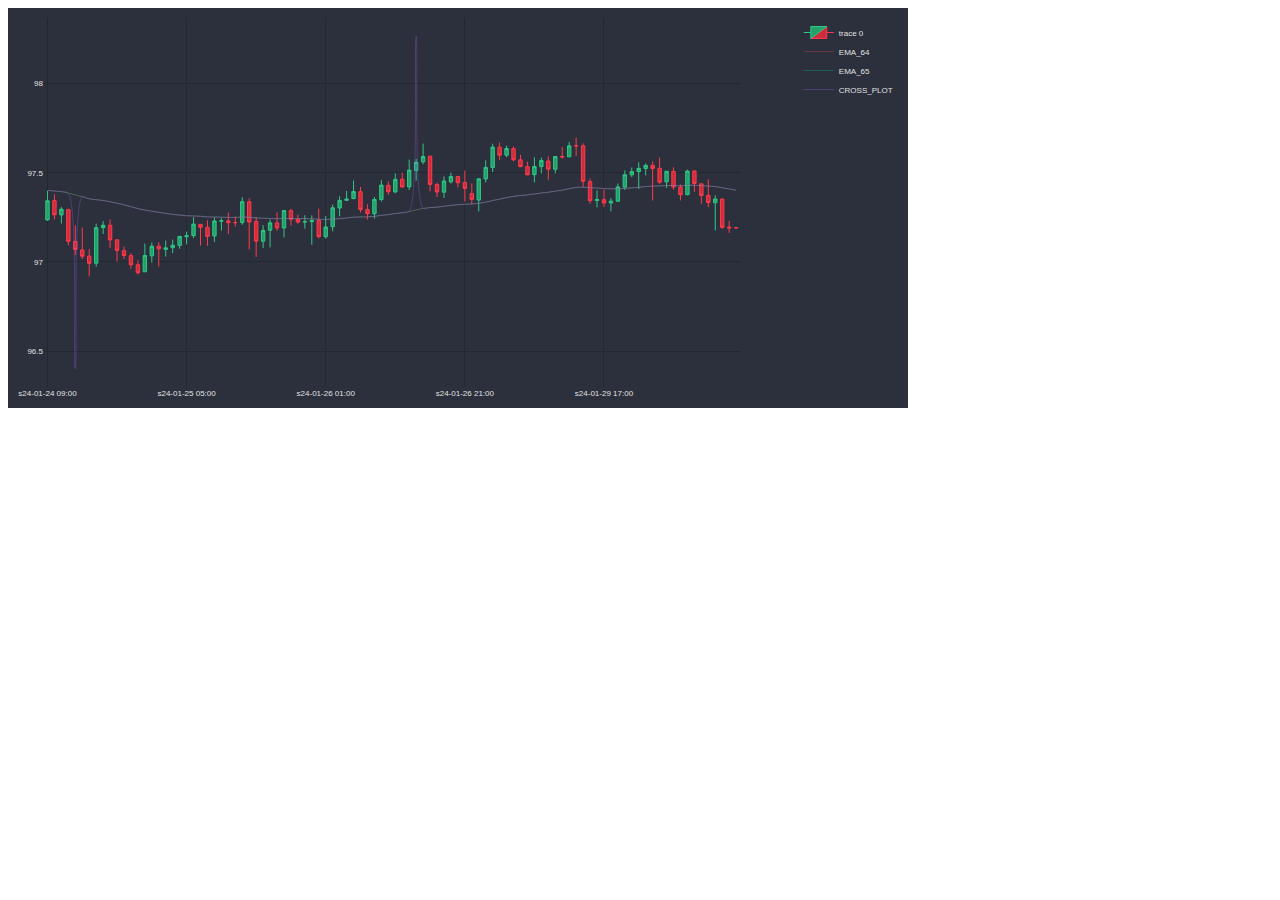
==== pairs/AUDJPY.html @ 25f513fa "Add files via upload" ====
<html>
<head><meta charset="utf-8" /></head>
<body>
    <div>                        <script type="text/javascript">window.PlotlyConfig = {MathJaxConfig: 'local'};</script>
        <script type="text/javascript">/**
* plotly.js v2.27.0
* Copyright 2012-2023, Plotly, Inc.
* All rights reserved.
* Licensed under the MIT license
*/
/*! For license information please see plotly.min.js.LICENSE.txt */
!function(t,e){"object"==typeof exports&&"object"==typeof module?module.exports=e():"function"==typeof define&&define.amd?define([],e):"object"==typeof exports?exports.Plotly=e():t.Plotly=e()}(self,(function(){return function(){var t={98847:function(t,e,r){"use strict";var n=r(71828),i={"X,X div":'direction:ltr;font-family:"Open Sans",verdana,arial,sans-serif;margin:0;padding:0;',"X input,X button":'font-family:"Open Sans",verdana,arial,sans-serif;',"X input:focus,X button:focus":"outline:none;","X a":"text-decoration:none;","X a:hover":"text-decoration:none;","X .crisp":"shape-rendering:crispEdges;","X .user-select-none":"-webkit-user-select:none;-moz-user-select:none;-ms-user-select:none;-o-user-select:none;user-select:none;","X svg":"overflow:hidden;","X svg a":"fill:#447adb;","X svg a:hover":"fill:#3c6dc5;","X .main-svg":"position:absolute;top:0;left:0;pointer-events:none;","X .main-svg .draglayer":"pointer-events:all;","X .cursor-default":"cursor:default;","X .cursor-pointer":"cursor:pointer;","X .cursor-crosshair":"cursor:crosshair;","X .cursor-move":"cursor:move;","X .cursor-col-resize":"cursor:col-resize;","X .cursor-row-resize":"cursor:row-resize;","X .cursor-ns-resize":"cursor:ns-resize;","X .cursor-ew-resize":"cursor:ew-resize;","X .cursor-sw-resize":"cursor:sw-resize;","X .cursor-s-resize":"cursor:s-resize;","X .cursor-se-resize":"cursor:se-resize;","X .cursor-w-resize":"cursor:w-resize;","X .cursor-e-resize":"cursor:e-resize;","X .cursor-nw-resize":"cursor:nw-resize;","X .cursor-n-resize":"cursor:n-resize;","X .cursor-ne-resize":"cursor:ne-resize;","X .cursor-grab":"cursor:-webkit-grab;cursor:grab;","X .modebar":"position:absolute;top:2px;right:2px;","X .ease-bg":"-webkit-transition:background-color .3s ease 0s;-moz-transition:background-color .3s ease 0s;-ms-transition:background-color .3s ease 0s;-o-transition:background-color .3s ease 0s;transition:background-color .3s ease 0s;","X .modebar--hover>:not(.watermark)":"opacity:0;-webkit-transition:opacity .3s ease 0s;-moz-transition:opacity .3s ease 0s;-ms-transition:opacity .3s ease 0s;-o-transition:opacity .3s ease 0s;transition:opacity .3s ease 0s;","X:hover .modebar--hover .modebar-group":"opacity:1;","X .modebar-group":"float:left;display:inline-block;box-sizing:border-box;padding-left:8px;position:relative;vertical-align:middle;white-space:nowrap;","X .modebar-btn":"position:relative;font-size:16px;padding:3px 4px;height:22px;cursor:pointer;line-height:normal;box-sizing:border-box;","X .modebar-btn svg":"position:relative;top:2px;","X .modebar.vertical":"display:flex;flex-direction:column;flex-wrap:wrap;align-content:flex-end;max-height:100%;","X .modebar.vertical svg":"top:-1px;","X .modebar.vertical .modebar-group":"display:block;float:none;padding-left:0px;padding-bottom:8px;","X .modebar.vertical .modebar-group .modebar-btn":"display:block;text-align:center;","X [data-title]:before,X [data-title]:after":"position:absolute;-webkit-transform:translate3d(0, 0, 0);-moz-transform:translate3d(0, 0, 0);-ms-transform:translate3d(0, 0, 0);-o-transform:translate3d(0, 0, 0);transform:translate3d(0, 0, 0);display:none;opacity:0;z-index:1001;pointer-events:none;top:110%;right:50%;","X [data-title]:hover:before,X [data-title]:hover:after":"display:block;opacity:1;","X [data-title]:before":'content:"";position:absolute;background:rgba(0,0,0,0);border:6px solid rgba(0,0,0,0);z-index:1002;margin-top:-12px;border-bottom-color:#69738a;margin-right:-6px;',"X [data-title]:after":"content:attr(data-title);background:#69738a;color:#fff;padding:8px 10px;font-size:12px;line-height:12px;white-space:nowrap;margin-right:-18px;border-radius:2px;","X .vertical [data-title]:before,X .vertical [data-title]:after":"top:0%;right:200%;","X .vertical [data-title]:before":"border:6px solid rgba(0,0,0,0);border-left-color:#69738a;margin-top:8px;margin-right:-30px;",Y:'font-family:"Open Sans",verdana,arial,sans-serif;position:fixed;top:50px;right:20px;z-index:10000;font-size:10pt;max-width:180px;',"Y p":"margin:0;","Y .notifier-note":"min-width:180px;max-width:250px;border:1px solid #fff;z-index:3000;margin:0;background-color:#8c97af;background-color:rgba(140,151,175,.9);color:#fff;padding:10px;overflow-wrap:break-word;word-wrap:break-word;-ms-hyphens:auto;-webkit-hyphens:auto;hyphens:auto;","Y .notifier-close":"color:#fff;opacity:.8;float:right;padding:0 5px;background:none;border:none;font-size:20px;font-weight:bold;line-height:20px;","Y .notifier-close:hover":"color:#444;text-decoration:none;cursor:pointer;"};for(var a in i){var o=a.replace(/^,/," ,").replace(/X/g,".js-plotly-plot .plotly").replace(/Y/g,".plotly-notifier");n.addStyleRule(o,i[a])}},98222:function(t,e,r){"use strict";t.exports=r(82887)},27206:function(t,e,r){"use strict";t.exports=r(60822)},59893:function(t,e,r){"use strict";t.exports=r(23381)},5224:function(t,e,r){"use strict";t.exports=r(83832)},59509:function(t,e,r){"use strict";t.exports=r(72201)},75557:function(t,e,r){"use strict";t.exports=r(91815)},40338:function(t,e,r){"use strict";t.exports=r(21462)},35080:function(t,e,r){"use strict";t.exports=r(51319)},61396:function(t,e,r){"use strict";t.exports=r(57516)},40549:function(t,e,r){"use strict";t.exports=r(98128)},49866:function(t,e,r){"use strict";t.exports=r(99442)},36089:function(t,e,r){"use strict";t.exports=r(93740)},19548:function(t,e,r){"use strict";t.exports=r(8729)},35831:function(t,e,r){"use strict";t.exports=r(93814)},61039:function(t,e,r){"use strict";t.exports=r(14382)},97040:function(t,e,r){"use strict";t.exports=r(51759)},77986:function(t,e,r){"use strict";t.exports=r(10421)},24296:function(t,e,r){"use strict";t.exports=r(43102)},58872:function(t,e,r){"use strict";t.exports=r(92165)},29626:function(t,e,r){"use strict";t.exports=r(3325)},65591:function(t,e,r){"use strict";t.exports=r(36071)},69738:function(t,e,r){"use strict";t.exports=r(43905)},92650:function(t,e,r){"use strict";t.exports=r(35902)},35630:function(t,e,r){"use strict";t.exports=r(69816)},73434:function(t,e,r){"use strict";t.exports=r(94507)},27909:function(t,e,r){"use strict";var n=r(19548);n.register([r(27206),r(5224),r(58872),r(65591),r(69738),r(92650),r(49866),r(25743),r(6197),r(97040),r(85461),r(73434),r(54201),r(81299),r(47645),r(35630),r(77986),r(83043),r(93005),r(96881),r(4534),r(50581),r(40549),r(77900),r(47582),r(35080),r(21641),r(17280),r(5861),r(29626),r(10021),r(65317),r(96268),r(61396),r(35831),r(16122),r(46163),r(40344),r(40338),r(48131),r(36089),r(55334),r(75557),r(19440),r(99488),r(59893),r(97393),r(98222),r(61039),r(24296),r(66398),r(59509)]),t.exports=n},46163:function(t,e,r){"use strict";t.exports=r(15154)},96881:function(t,e,r){"use strict";t.exports=r(64943)},50581:function(t,e,r){"use strict";t.exports=r(21164)},55334:function(t,e,r){"use strict";t.exports=r(54186)},65317:function(t,e,r){"use strict";t.exports=r(94873)},10021:function(t,e,r){"use strict";t.exports=r(67618)},54201:function(t,e,r){"use strict";t.exports=r(58810)},5861:function(t,e,r){"use strict";t.exports=r(20593)},16122:function(t,e,r){"use strict";t.exports=r(29396)},83043:function(t,e,r){"use strict";t.exports=r(13551)},48131:function(t,e,r){"use strict";t.exports=r(46858)},47582:function(t,e,r){"use strict";t.exports=r(17988)},21641:function(t,e,r){"use strict";t.exports=r(68868)},96268:function(t,e,r){"use strict";t.exports=r(20467)},19440:function(t,e,r){"use strict";t.exports=r(91271)},99488:function(t,e,r){"use strict";t.exports=r(21461)},97393:function(t,e,r){"use strict";t.exports=r(85956)},25743:function(t,e,r){"use strict";t.exports=r(52979)},66398:function(t,e,r){"use strict";t.exports=r(32275)},17280:function(t,e,r){"use strict";t.exports=r(6419)},77900:function(t,e,r){"use strict";t.exports=r(61510)},81299:function(t,e,r){"use strict";t.exports=r(87619)},93005:function(t,e,r){"use strict";t.exports=r(93601)},40344:function(t,e,r){"use strict";t.exports=r(96595)},47645:function(t,e,r){"use strict";t.exports=r(70954)},6197:function(t,e,r){"use strict";t.exports=r(47462)},4534:function(t,e,r){"use strict";t.exports=r(17659)},85461:function(t,e,r){"use strict";t.exports=r(19990)},82884:function(t){"use strict";t.exports=[{path:"",backoff:0},{path:"M-2.4,-3V3L0.6,0Z",backoff:.6},{path:"M-3.7,-2.5V2.5L1.3,0Z",backoff:1.3},{path:"M-4.45,-3L-1.65,-0.2V0.2L-4.45,3L1.55,0Z",backoff:1.55},{path:"M-2.2,-2.2L-0.2,-0.2V0.2L-2.2,2.2L-1.4,3L1.6,0L-1.4,-3Z",backoff:1.6},{path:"M-4.4,-2.1L-0.6,-0.2V0.2L-4.4,2.1L-4,3L2,0L-4,-3Z",backoff:2},{path:"M2,0A2,2 0 1,1 0,-2A2,2 0 0,1 2,0Z",backoff:0,noRotate:!0},{path:"M2,2V-2H-2V2Z",backoff:0,noRotate:!0}]},50215:function(t,e,r){"use strict";var n=r(82884),i=r(41940),a=r(85555),o=r(44467).templatedArray;r(24695),t.exports=o("annotation",{visible:{valType:"boolean",dflt:!0,editType:"calc+arraydraw"},text:{valType:"string",editType:"calc+arraydraw"},textangle:{valType:"angle",dflt:0,editType:"calc+arraydraw"},font:i({editType:"calc+arraydraw",colorEditType:"arraydraw"}),width:{valType:"number",min:1,dflt:null,editType:"calc+arraydraw"},height:{valType:"number",min:1,dflt:null,editType:"calc+arraydraw"},opacity:{valType:"number",min:0,max:1,dflt:1,editType:"arraydraw"},align:{valType:"enumerated",values:["left","center","right"],dflt:"center",editType:"arraydraw"},valign:{valType:"enumerated",values:["top","middle","bottom"],dflt:"middle",editType:"arraydraw"},bgcolor:{valType:"color",dflt:"rgba(0,0,0,0)",editType:"arraydraw"},bordercolor:{valType:"color",dflt:"rgba(0,0,0,0)",editType:"arraydraw"},borderpad:{valType:"number",min:0,dflt:1,editType:"calc+arraydraw"},borderwidth:{valType:"number",min:0,dflt:1,editType:"calc+arraydraw"},showarrow:{valType:"boolean",dflt:!0,editType:"calc+arraydraw"},arrowcolor:{valType:"color",editType:"arraydraw"},arrowhead:{valType:"integer",min:0,max:n.length,dflt:1,editType:"arraydraw"},startarrowhead:{valType:"integer",min:0,max:n.length,dflt:1,editType:"arraydraw"},arrowside:{valType:"flaglist",flags:["end","start"],extras:["none"],dflt:"end",editType:"arraydraw"},arrowsize:{valType:"number",min:.3,dflt:1,editType:"calc+arraydraw"},startarrowsize:{valType:"number",min:.3,dflt:1,editType:"calc+arraydraw"},arrowwidth:{valType:"number",min:.1,editType:"calc+arraydraw"},standoff:{valType:"number",min:0,dflt:0,editType:"calc+arraydraw"},startstandoff:{valType:"number",min:0,dflt:0,editType:"calc+arraydraw"},ax:{valType:"any",editType:"calc+arraydraw"},ay:{valType:"any",editType:"calc+arraydraw"},axref:{valType:"enumerated",dflt:"pixel",values:["pixel",a.idRegex.x.toString()],editType:"calc"},ayref:{valType:"enumerated",dflt:"pixel",values:["pixel",a.idRegex.y.toString()],editType:"calc"},xref:{valType:"enumerated",values:["paper",a.idRegex.x.toString()],editType:"calc"},x:{valType:"any",editType:"calc+arraydraw"},xanchor:{valType:"enumerated",values:["auto","left","center","right"],dflt:"auto",editType:"calc+arraydraw"},xshift:{valType:"number",dflt:0,editType:"calc+arraydraw"},yref:{valType:"enumerated",values:["paper",a.idRegex.y.toString()],editType:"calc"},y:{valType:"any",editType:"calc+arraydraw"},yanchor:{valType:"enumerated",values:["auto","top","middle","bottom"],dflt:"auto",editType:"calc+arraydraw"},yshift:{valType:"number",dflt:0,editType:"calc+arraydraw"},clicktoshow:{valType:"enumerated",values:[!1,"onoff","onout"],dflt:!1,editType:"arraydraw"},xclick:{valType:"any",editType:"arraydraw"},yclick:{valType:"any",editType:"arraydraw"},hovertext:{valType:"string",editType:"arraydraw"},hoverlabel:{bgcolor:{valType:"color",editType:"arraydraw"},bordercolor:{valType:"color",editType:"arraydraw"},font:i({editType:"arraydraw"}),editType:"arraydraw"},captureevents:{valType:"boolean",editType:"arraydraw"},editType:"calc",_deprecated:{ref:{valType:"string",editType:"calc"}}})},3749:function(t,e,r){"use strict";var n=r(71828),i=r(89298),a=r(92605).draw;function o(t){var e=t._fullLayout;n.filterVisible(e.annotations).forEach((function(e){var r=i.getFromId(t,e.xref),n=i.getFromId(t,e.yref),a=i.getRefType(e.xref),o=i.getRefType(e.yref);e._extremes={},"range"===a&&s(e,r),"range"===o&&s(e,n)}))}function s(t,e){var r,n=e._id,a=n.charAt(0),o=t[a],s=t["a"+a],l=t[a+"ref"],u=t["a"+a+"ref"],c=t["_"+a+"padplus"],f=t["_"+a+"padminus"],h={x:1,y:-1}[a]*t[a+"shift"],p=3*t.arrowsize*t.arrowwidth||0,d=p+h,v=p-h,g=3*t.startarrowsize*t.arrowwidth||0,y=g+h,m=g-h;if(u===l){var x=i.findExtremes(e,[e.r2c(o)],{ppadplus:d,ppadminus:v}),b=i.findExtremes(e,[e.r2c(s)],{ppadplus:Math.max(c,y),ppadminus:Math.max(f,m)});r={min:[x.min[0],b.min[0]],max:[x.max[0],b.max[0]]}}else y=s?y+s:y,m=s?m-s:m,r=i.findExtremes(e,[e.r2c(o)],{ppadplus:Math.max(c,d,y),ppadminus:Math.max(f,v,m)});t._extremes[n]=r}t.exports=function(t){var e=t._fullLayout;if(n.filterVisible(e.annotations).length&&t._fullData.length)return n.syncOrAsync([a,o],t)}},44317:function(t,e,r){"use strict";var n=r(71828),i=r(73972),a=r(44467).arrayEditor;function o(t,e){var r,n,i,a,o,l,u,c=t._fullLayout.annotations,f=[],h=[],p=[],d=(e||[]).length;for(r=0;r<c.length;r++)if(a=(i=c[r]).clicktoshow){for(n=0;n<d;n++)if(l=(o=e[n]).xaxis,u=o.yaxis,l._id===i.xref&&u._id===i.yref&&l.d2r(o.x)===s(i._xclick,l)&&u.d2r(o.y)===s(i._yclick,u)){(i.visible?"onout"===a?h:p:f).push(r);break}n===d&&i.visible&&"onout"===a&&h.push(r)}return{on:f,off:h,explicitOff:p}}function s(t,e){return"log"===e.type?e.l2r(t):e.d2r(t)}t.exports={hasClickToShow:function(t,e){var r=o(t,e);return r.on.length>0||r.explicitOff.length>0},onClick:function(t,e){var r,s,l=o(t,e),u=l.on,c=l.off.concat(l.explicitOff),f={},h=t._fullLayout.annotations;if(u.length||c.length){for(r=0;r<u.length;r++)(s=a(t.layout,"annotations",h[u[r]])).modifyItem("visible",!0),n.extendFlat(f,s.getUpdateObj());for(r=0;r<c.length;r++)(s=a(t.layout,"annotations",h[c[r]])).modifyItem("visible",!1),n.extendFlat(f,s.getUpdateObj());return i.call("update",t,{},f)}}}},25625:function(t,e,r){"use strict";var n=r(71828),i=r(7901);t.exports=function(t,e,r,a){a("opacity");var o=a("bgcolor"),s=a("bordercolor"),l=i.opacity(s);a("borderpad");var u=a("borderwidth"),c=a("showarrow");if(a("text",c?" ":r._dfltTitle.annotation),a("textangle"),n.coerceFont(a,"font",r.font),a("width"),a("align"),a("height")&&a("valign"),c){var f,h,p=a("arrowside");-1!==p.indexOf("end")&&(f=a("arrowhead"),h=a("arrowsize")),-1!==p.indexOf("start")&&(a("startarrowhead",f),a("startarrowsize",h)),a("arrowcolor",l?e.bordercolor:i.defaultLine),a("arrowwidth",2*(l&&u||1)),a("standoff"),a("startstandoff")}var d=a("hovertext"),v=r.hoverlabel||{};if(d){var g=a("hoverlabel.bgcolor",v.bgcolor||(i.opacity(o)?i.rgb(o):i.defaultLine)),y=a("hoverlabel.bordercolor",v.bordercolor||i.contrast(g));n.coerceFont(a,"hoverlabel.font",{family:v.font.family,size:v.font.size,color:v.font.color||y})}a("captureevents",!!d)}},94128:function(t,e,r){"use strict";var n=r(92770),i=r(58163);t.exports=function(t,e,r,a){e=e||{};var o="log"===r&&"linear"===e.type,s="linear"===r&&"log"===e.type;if(o||s)for(var l,u,c=t._fullLayout.annotations,f=e._id.charAt(0),h=0;h<c.length;h++)l=c[h],u="annotations["+h+"].",l[f+"ref"]===e._id&&p(f),l["a"+f+"ref"]===e._id&&p("a"+f);function p(t){var r=l[t],s=null;s=o?i(r,e.range):Math.pow(10,r),n(s)||(s=null),a(u+t,s)}}},84046:function(t,e,r){"use strict";var n=r(71828),i=r(89298),a=r(85501),o=r(25625),s=r(50215);function l(t,e,r){function a(r,i){return n.coerce(t,e,s,r,i)}var l=a("visible"),u=a("clicktoshow");if(l||u){o(t,e,r,a);for(var c=e.showarrow,f=["x","y"],h=[-10,-30],p={_fullLayout:r},d=0;d<2;d++){var v=f[d],g=i.coerceRef(t,e,p,v,"","paper");if("paper"!==g&&i.getFromId(p,g)._annIndices.push(e._index),i.coercePosition(e,p,a,g,v,.5),c){var y="a"+v,m=i.coerceRef(t,e,p,y,"pixel",["pixel","paper"]);"pixel"!==m&&m!==g&&(m=e[y]="pixel");var x="pixel"===m?h[d]:.4;i.coercePosition(e,p,a,m,y,x)}a(v+"anchor"),a(v+"shift")}if(n.noneOrAll(t,e,["x","y"]),c&&n.noneOrAll(t,e,["ax","ay"]),u){var b=a("xclick"),_=a("yclick");e._xclick=void 0===b?e.x:i.cleanPosition(b,p,e.xref),e._yclick=void 0===_?e.y:i.cleanPosition(_,p,e.yref)}}}t.exports=function(t,e){a(t,e,{name:"annotations",handleItemDefaults:l})}},92605:function(t,e,r){"use strict";var n=r(39898),i=r(73972),a=r(74875),o=r(71828),s=o.strTranslate,l=r(89298),u=r(7901),c=r(91424),f=r(30211),h=r(63893),p=r(6964),d=r(28569),v=r(44467).arrayEditor,g=r(13011);function y(t,e){var r=t._fullLayout.annotations[e]||{},n=l.getFromId(t,r.xref),i=l.getFromId(t,r.yref);n&&n.setScale(),i&&i.setScale(),x(t,r,e,!1,n,i)}function m(t,e,r,n,i){var a=i[r],o=i[r+"ref"],s=-1!==r.indexOf("y"),u="domain"===l.getRefType(o),c=s?n.h:n.w;return t?u?a+(s?-e:e)/t._length:t.p2r(t.r2p(a)+e):a+(s?-e:e)/c}function x(t,e,r,a,y,x){var b,_,w=t._fullLayout,T=t._fullLayout._size,k=t._context.edits;a?(b="annotation-"+a,_=a+".annotations"):(b="annotation",_="annotations");var A=v(t.layout,_,e),M=A.modifyBase,S=A.modifyItem,E=A.getUpdateObj;w._infolayer.selectAll("."+b+'[data-index="'+r+'"]').remove();var L="clip"+w._uid+"_ann"+r;if(e._input&&!1!==e.visible){var C={x:{},y:{}},P=+e.textangle||0,O=w._infolayer.append("g").classed(b,!0).attr("data-index",String(r)).style("opacity",e.opacity),I=O.append("g").classed("annotation-text-g",!0),D=k[e.showarrow?"annotationTail":"annotationPosition"],z=e.captureevents||k.annotationText||D,R=I.append("g").style("pointer-events",z?"all":null).call(p,"pointer").on("click",(function(){t._dragging=!1,t.emit("plotly_clickannotation",Z(n.event))}));e.hovertext&&R.on("mouseover",(function(){var r=e.hoverlabel,n=r.font,i=this.getBoundingClientRect(),a=t.getBoundingClientRect();f.loneHover({x0:i.left-a.left,x1:i.right-a.left,y:(i.top+i.bottom)/2-a.top,text:e.hovertext,color:r.bgcolor,borderColor:r.bordercolor,fontFamily:n.family,fontSize:n.size,fontColor:n.color},{container:w._hoverlayer.node(),outerContainer:w._paper.node(),gd:t})})).on("mouseout",(function(){f.loneUnhover(w._hoverlayer.node())}));var F=e.borderwidth,B=e.borderpad,N=F+B,j=R.append("rect").attr("class","bg").style("stroke-width",F+"px").call(u.stroke,e.bordercolor).call(u.fill,e.bgcolor),U=e.width||e.height,V=w._topclips.selectAll("#"+L).data(U?[0]:[]);V.enter().append("clipPath").classed("annclip",!0).attr("id",L).append("rect"),V.exit().remove();var H=e.font,q=w._meta?o.templateString(e.text,w._meta):e.text,G=R.append("text").classed("annotation-text",!0).text(q);k.annotationText?G.call(h.makeEditable,{delegate:R,gd:t}).call(Y).on("edit",(function(r){e.text=r,this.call(Y),S("text",r),y&&y.autorange&&M(y._name+".autorange",!0),x&&x.autorange&&M(x._name+".autorange",!0),i.call("_guiRelayout",t,E())})):G.call(Y)}else n.selectAll("#"+L).remove();function Z(t){var n={index:r,annotation:e._input,fullAnnotation:e,event:t};return a&&(n.subplotId=a),n}function Y(r){return r.call(c.font,H).attr({"text-anchor":{left:"start",right:"end"}[e.align]||"middle"}),h.convertToTspans(r,t,W),r}function W(){var r=G.selectAll("a");1===r.size()&&r.text()===G.text()&&R.insert("a",":first-child").attr({"xlink:xlink:href":r.attr("xlink:href"),"xlink:xlink:show":r.attr("xlink:show")}).style({cursor:"pointer"}).node().appendChild(j.node());var n=R.select(".annotation-text-math-group"),f=!n.empty(),v=c.bBox((f?n:G).node()),b=v.width,_=v.height,A=e.width||b,z=e.height||_,B=Math.round(A+2*N),H=Math.round(z+2*N);function q(t,e){return"auto"===e&&(e=t<1/3?"left":t>2/3?"right":"center"),{center:0,middle:0,left:.5,bottom:-.5,right:-.5,top:.5}[e]}for(var Y=!1,W=["x","y"],X=0;X<W.length;X++){var J,K,$,Q,tt,et=W[X],rt=e[et+"ref"]||et,nt=e["a"+et+"ref"],it={x:y,y:x}[et],at=(P+("x"===et?0:-90))*Math.PI/180,ot=B*Math.cos(at),st=H*Math.sin(at),lt=Math.abs(ot)+Math.abs(st),ut=e[et+"anchor"],ct=e[et+"shift"]*("x"===et?1:-1),ft=C[et],ht=l.getRefType(rt);if(it&&"domain"!==ht){var pt=it.r2fraction(e[et]);(pt<0||pt>1)&&(nt===rt?((pt=it.r2fraction(e["a"+et]))<0||pt>1)&&(Y=!0):Y=!0),J=it._offset+it.r2p(e[et]),Q=.5}else{var dt="domain"===ht;"x"===et?($=e[et],J=dt?it._offset+it._length*$:J=T.l+T.w*$):($=1-e[et],J=dt?it._offset+it._length*$:J=T.t+T.h*$),Q=e.showarrow?.5:$}if(e.showarrow){ft.head=J;var vt=e["a"+et];if(tt=ot*q(.5,e.xanchor)-st*q(.5,e.yanchor),nt===rt){var gt=l.getRefType(nt);"domain"===gt?("y"===et&&(vt=1-vt),ft.tail=it._offset+it._length*vt):"paper"===gt?"y"===et?(vt=1-vt,ft.tail=T.t+T.h*vt):ft.tail=T.l+T.w*vt:ft.tail=it._offset+it.r2p(vt),K=tt}else ft.tail=J+vt,K=tt+vt;ft.text=ft.tail+tt;var yt=w["x"===et?"width":"height"];if("paper"===rt&&(ft.head=o.constrain(ft.head,1,yt-1)),"pixel"===nt){var mt=-Math.max(ft.tail-3,ft.text),xt=Math.min(ft.tail+3,ft.text)-yt;mt>0?(ft.tail+=mt,ft.text+=mt):xt>0&&(ft.tail-=xt,ft.text-=xt)}ft.tail+=ct,ft.head+=ct}else K=tt=lt*q(Q,ut),ft.text=J+tt;ft.text+=ct,tt+=ct,K+=ct,e["_"+et+"padplus"]=lt/2+K,e["_"+et+"padminus"]=lt/2-K,e["_"+et+"size"]=lt,e["_"+et+"shift"]=tt}if(Y)R.remove();else{var bt=0,_t=0;if("left"!==e.align&&(bt=(A-b)*("center"===e.align?.5:1)),"top"!==e.valign&&(_t=(z-_)*("middle"===e.valign?.5:1)),f)n.select("svg").attr({x:N+bt-1,y:N+_t}).call(c.setClipUrl,U?L:null,t);else{var wt=N+_t-v.top,Tt=N+bt-v.left;G.call(h.positionText,Tt,wt).call(c.setClipUrl,U?L:null,t)}V.select("rect").call(c.setRect,N,N,A,z),j.call(c.setRect,F/2,F/2,B-F,H-F),R.call(c.setTranslate,Math.round(C.x.text-B/2),Math.round(C.y.text-H/2)),I.attr({transform:"rotate("+P+","+C.x.text+","+C.y.text+")"});var kt,At=function(r,n){O.selectAll(".annotation-arrow-g").remove();var l=C.x.head,f=C.y.head,h=C.x.tail+r,p=C.y.tail+n,v=C.x.text+r,b=C.y.text+n,_=o.rotationXYMatrix(P,v,b),w=o.apply2DTransform(_),A=o.apply2DTransform2(_),L=+j.attr("width"),D=+j.attr("height"),z=v-.5*L,F=z+L,B=b-.5*D,N=B+D,U=[[z,B,z,N],[z,N,F,N],[F,N,F,B],[F,B,z,B]].map(A);if(!U.reduce((function(t,e){return t^!!o.segmentsIntersect(l,f,l+1e6,f+1e6,e[0],e[1],e[2],e[3])}),!1)){U.forEach((function(t){var e=o.segmentsIntersect(h,p,l,f,t[0],t[1],t[2],t[3]);e&&(h=e.x,p=e.y)}));var V=e.arrowwidth,H=e.arrowcolor,q=e.arrowside,G=O.append("g").style({opacity:u.opacity(H)}).classed("annotation-arrow-g",!0),Z=G.append("path").attr("d","M"+h+","+p+"L"+l+","+f).style("stroke-width",V+"px").call(u.stroke,u.rgb(H));if(g(Z,q,e),k.annotationPosition&&Z.node().parentNode&&!a){var Y=l,W=f;if(e.standoff){var X=Math.sqrt(Math.pow(l-h,2)+Math.pow(f-p,2));Y+=e.standoff*(h-l)/X,W+=e.standoff*(p-f)/X}var J,K,$=G.append("path").classed("annotation-arrow",!0).classed("anndrag",!0).classed("cursor-move",!0).attr({d:"M3,3H-3V-3H3ZM0,0L"+(h-Y)+","+(p-W),transform:s(Y,W)}).style("stroke-width",V+6+"px").call(u.stroke,"rgba(0,0,0,0)").call(u.fill,"rgba(0,0,0,0)");d.init({element:$.node(),gd:t,prepFn:function(){var t=c.getTranslate(R);J=t.x,K=t.y,y&&y.autorange&&M(y._name+".autorange",!0),x&&x.autorange&&M(x._name+".autorange",!0)},moveFn:function(t,r){var n=w(J,K),i=n[0]+t,a=n[1]+r;R.call(c.setTranslate,i,a),S("x",m(y,t,"x",T,e)),S("y",m(x,r,"y",T,e)),e.axref===e.xref&&S("ax",m(y,t,"ax",T,e)),e.ayref===e.yref&&S("ay",m(x,r,"ay",T,e)),G.attr("transform",s(t,r)),I.attr({transform:"rotate("+P+","+i+","+a+")"})},doneFn:function(){i.call("_guiRelayout",t,E());var e=document.querySelector(".js-notes-box-panel");e&&e.redraw(e.selectedObj)}})}}};e.showarrow&&At(0,0),D&&d.init({element:R.node(),gd:t,prepFn:function(){kt=I.attr("transform")},moveFn:function(t,r){var n="pointer";if(e.showarrow)e.axref===e.xref?S("ax",m(y,t,"ax",T,e)):S("ax",e.ax+t),e.ayref===e.yref?S("ay",m(x,r,"ay",T.w,e)):S("ay",e.ay+r),At(t,r);else{if(a)return;var i,o;if(y)i=m(y,t,"x",T,e);else{var l=e._xsize/T.w,u=e.x+(e._xshift-e.xshift)/T.w-l/2;i=d.align(u+t/T.w,l,0,1,e.xanchor)}if(x)o=m(x,r,"y",T,e);else{var c=e._ysize/T.h,f=e.y-(e._yshift+e.yshift)/T.h-c/2;o=d.align(f-r/T.h,c,0,1,e.yanchor)}S("x",i),S("y",o),y&&x||(n=d.getCursor(y?.5:i,x?.5:o,e.xanchor,e.yanchor))}I.attr({transform:s(t,r)+kt}),p(R,n)},clickFn:function(r,n){e.captureevents&&t.emit("plotly_clickannotation",Z(n))},doneFn:function(){p(R),i.call("_guiRelayout",t,E());var e=document.querySelector(".js-notes-box-panel");e&&e.redraw(e.selectedObj)}})}}}t.exports={draw:function(t){var e=t._fullLayout;e._infolayer.selectAll(".annotation").remove();for(var r=0;r<e.annotations.length;r++)e.annotations[r].visible&&y(t,r);return a.previousPromises(t)},drawOne:y,drawRaw:x}},13011:function(t,e,r){"use strict";var n=r(39898),i=r(7901),a=r(82884),o=r(71828),s=o.strScale,l=o.strRotate,u=o.strTranslate;t.exports=function(t,e,r){var o,c,f,h,p=t.node(),d=a[r.arrowhead||0],v=a[r.startarrowhead||0],g=(r.arrowwidth||1)*(r.arrowsize||1),y=(r.arrowwidth||1)*(r.startarrowsize||1),m=e.indexOf("start")>=0,x=e.indexOf("end")>=0,b=d.backoff*g+r.standoff,_=v.backoff*y+r.startstandoff;if("line"===p.nodeName){o={x:+t.attr("x1"),y:+t.attr("y1")},c={x:+t.attr("x2"),y:+t.attr("y2")};var w=o.x-c.x,T=o.y-c.y;if(h=(f=Math.atan2(T,w))+Math.PI,b&&_&&b+_>Math.sqrt(w*w+T*T))return void D();if(b){if(b*b>w*w+T*T)return void D();var k=b*Math.cos(f),A=b*Math.sin(f);c.x+=k,c.y+=A,t.attr({x2:c.x,y2:c.y})}if(_){if(_*_>w*w+T*T)return void D();var M=_*Math.cos(f),S=_*Math.sin(f);o.x-=M,o.y-=S,t.attr({x1:o.x,y1:o.y})}}else if("path"===p.nodeName){var E=p.getTotalLength(),L="";if(E<b+_)return void D();var C=p.getPointAtLength(0),P=p.getPointAtLength(.1);f=Math.atan2(C.y-P.y,C.x-P.x),o=p.getPointAtLength(Math.min(_,E)),L="0px,"+_+"px,";var O=p.getPointAtLength(E),I=p.getPointAtLength(E-.1);h=Math.atan2(O.y-I.y,O.x-I.x),c=p.getPointAtLength(Math.max(0,E-b)),L+=E-(L?_+b:b)+"px,"+E+"px",t.style("stroke-dasharray",L)}function D(){t.style("stroke-dasharray","0px,100px")}function z(e,a,o,c){e.path&&(e.noRotate&&(o=0),n.select(p.parentNode).append("path").attr({class:t.attr("class"),d:e.path,transform:u(a.x,a.y)+l(180*o/Math.PI)+s(c)}).style({fill:i.rgb(r.arrowcolor),"stroke-width":0}))}m&&z(v,o,f,y),x&&z(d,c,h,g)}},32745:function(t,e,r){"use strict";var n=r(92605),i=r(44317);t.exports={moduleType:"component",name:"annotations",layoutAttributes:r(50215),supplyLayoutDefaults:r(84046),includeBasePlot:r(76325)("annotations"),calcAutorange:r(3749),draw:n.draw,drawOne:n.drawOne,drawRaw:n.drawRaw,hasClickToShow:i.hasClickToShow,onClick:i.onClick,convertCoords:r(94128)}},26997:function(t,e,r){"use strict";var n=r(50215),i=r(30962).overrideAll,a=r(44467).templatedArray;t.exports=i(a("annotation",{visible:n.visible,x:{valType:"any"},y:{valType:"any"},z:{valType:"any"},ax:{valType:"number"},ay:{valType:"number"},xanchor:n.xanchor,xshift:n.xshift,yanchor:n.yanchor,yshift:n.yshift,text:n.text,textangle:n.textangle,font:n.font,width:n.width,height:n.height,opacity:n.opacity,align:n.align,valign:n.valign,bgcolor:n.bgcolor,bordercolor:n.bordercolor,borderpad:n.borderpad,borderwidth:n.borderwidth,showarrow:n.showarrow,arrowcolor:n.arrowcolor,arrowhead:n.arrowhead,startarrowhead:n.startarrowhead,arrowside:n.arrowside,arrowsize:n.arrowsize,startarrowsize:n.startarrowsize,arrowwidth:n.arrowwidth,standoff:n.standoff,startstandoff:n.startstandoff,hovertext:n.hovertext,hoverlabel:n.hoverlabel,captureevents:n.captureevents}),"calc","from-root")},5485:function(t,e,r){"use strict";var n=r(71828),i=r(89298);function a(t,e){var r=e.fullSceneLayout.domain,a=e.fullLayout._size,o={pdata:null,type:"linear",autorange:!1,range:[-1/0,1/0]};t._xa={},n.extendFlat(t._xa,o),i.setConvert(t._xa),t._xa._offset=a.l+r.x[0]*a.w,t._xa.l2p=function(){return.5*(1+t._pdata[0]/t._pdata[3])*a.w*(r.x[1]-r.x[0])},t._ya={},n.extendFlat(t._ya,o),i.setConvert(t._ya),t._ya._offset=a.t+(1-r.y[1])*a.h,t._ya.l2p=function(){return.5*(1-t._pdata[1]/t._pdata[3])*a.h*(r.y[1]-r.y[0])}}t.exports=function(t){for(var e=t.fullSceneLayout.annotations,r=0;r<e.length;r++)a(e[r],t);t.fullLayout._infolayer.selectAll(".annotation-"+t.id).remove()}},20226:function(t,e,r){"use strict";var n=r(71828),i=r(89298),a=r(85501),o=r(25625),s=r(26997);function l(t,e,r,a){function l(r,i){return n.coerce(t,e,s,r,i)}function u(t){var n=t+"axis",a={_fullLayout:{}};return a._fullLayout[n]=r[n],i.coercePosition(e,a,l,t,t,.5)}l("visible")&&(o(t,e,a.fullLayout,l),u("x"),u("y"),u("z"),n.noneOrAll(t,e,["x","y","z"]),e.xref="x",e.yref="y",e.zref="z",l("xanchor"),l("yanchor"),l("xshift"),l("yshift"),e.showarrow&&(e.axref="pixel",e.ayref="pixel",l("ax",-10),l("ay",-30),n.noneOrAll(t,e,["ax","ay"])))}t.exports=function(t,e,r){a(t,e,{name:"annotations",handleItemDefaults:l,fullLayout:r.fullLayout})}},82188:function(t,e,r){"use strict";var n=r(92605).drawRaw,i=r(63538),a=["x","y","z"];t.exports=function(t){for(var e=t.fullSceneLayout,r=t.dataScale,o=e.annotations,s=0;s<o.length;s++){for(var l=o[s],u=!1,c=0;c<3;c++){var f=a[c],h=l[f],p=e[f+"axis"].r2fraction(h);if(p<0||p>1){u=!0;break}}u?t.fullLayout._infolayer.select(".annotation-"+t.id+'[data-index="'+s+'"]').remove():(l._pdata=i(t.glplot.cameraParams,[e.xaxis.r2l(l.x)*r[0],e.yaxis.r2l(l.y)*r[1],e.zaxis.r2l(l.z)*r[2]]),n(t.graphDiv,l,s,t.id,l._xa,l._ya))}}},2468:function(t,e,r){"use strict";var n=r(73972),i=r(71828);t.exports={moduleType:"component",name:"annotations3d",schema:{subplots:{scene:{annotations:r(26997)}}},layoutAttributes:r(26997),handleDefaults:r(20226),includeBasePlot:function(t,e){var r=n.subplotsRegistry.gl3d;if(r)for(var a=r.attrRegex,o=Object.keys(t),s=0;s<o.length;s++){var l=o[s];a.test(l)&&(t[l].annotations||[]).length&&(i.pushUnique(e._basePlotModules,r),i.pushUnique(e._subplots.gl3d,l))}},convert:r(5485),draw:r(82188)}},7561:function(t,e,r){"use strict";t.exports=r(63489),r(94338),r(3961),r(38751),r(86825),r(37715),r(99384),r(43805),r(88874),r(83290),r(29108),r(55422),r(94320),r(31320),r(51367),r(21457)},72201:function(t,e,r){"use strict";var n=r(7561),i=r(71828),a=r(50606),o=a.EPOCHJD,s=a.ONEDAY,l={valType:"enumerated",values:i.sortObjectKeys(n.calendars),editType:"calc",dflt:"gregorian"},u=function(t,e,r,n){var a={};return a[r]=l,i.coerce(t,e,a,r,n)},c="##",f={d:{0:"dd","-":"d"},e:{0:"d","-":"d"},a:{0:"D","-":"D"},A:{0:"DD","-":"DD"},j:{0:"oo","-":"o"},W:{0:"ww","-":"w"},m:{0:"mm","-":"m"},b:{0:"M","-":"M"},B:{0:"MM","-":"MM"},y:{0:"yy","-":"yy"},Y:{0:"yyyy","-":"yyyy"},U:c,w:c,c:{0:"D M d %X yyyy","-":"D M d %X yyyy"},x:{0:"mm/dd/yyyy","-":"mm/dd/yyyy"}},h={};function p(t){var e=h[t];return e||(h[t]=n.instance(t))}function d(t){return i.extendFlat({},l,{description:t})}function v(t){return"Sets the calendar system to use with `"+t+"` date data."}var g={xcalendar:d(v("x"))},y=i.extendFlat({},g,{ycalendar:d(v("y"))}),m=i.extendFlat({},y,{zcalendar:d(v("z"))}),x=d(["Sets the calendar system to use for `range` and `tick0`","if this is a date axis. This does not set the calendar for","interpreting data on this axis, that's specified in the trace","or via the global `layout.calendar`"].join(" "));t.exports={moduleType:"component",name:"calendars",schema:{traces:{scatter:y,bar:y,box:y,heatmap:y,contour:y,histogram:y,histogram2d:y,histogram2dcontour:y,scatter3d:m,surface:m,mesh3d:m,scattergl:y,ohlc:g,candlestick:g},layout:{calendar:d(["Sets the default calendar system to use for interpreting and","displaying dates throughout the plot."].join(" "))},subplots:{xaxis:{calendar:x},yaxis:{calendar:x},scene:{xaxis:{calendar:x},yaxis:{calendar:x},zaxis:{calendar:x}},polar:{radialaxis:{calendar:x}}},transforms:{filter:{valuecalendar:d(["WARNING: All transforms are deprecated and may be removed from the API in next major version.","Sets the calendar system to use for `value`, if it is a date."].join(" ")),targetcalendar:d(["WARNING: All transforms are deprecated and may be removed from the API in next major version.","Sets the calendar system to use for `target`, if it is an","array of dates. If `target` is a string (eg *x*) we use the","corresponding trace attribute (eg `xcalendar`) if it exists,","even if `targetcalendar` is provided."].join(" "))}}},layoutAttributes:l,handleDefaults:u,handleTraceDefaults:function(t,e,r,n){for(var i=0;i<r.length;i++)u(t,e,r[i]+"calendar",n.calendar)},CANONICAL_SUNDAY:{chinese:"2000-01-02",coptic:"2000-01-03",discworld:"2000-01-03",ethiopian:"2000-01-05",hebrew:"5000-01-01",islamic:"1000-01-02",julian:"2000-01-03",mayan:"5000-01-01",nanakshahi:"1000-01-05",nepali:"2000-01-05",persian:"1000-01-01",jalali:"1000-01-01",taiwan:"1000-01-04",thai:"2000-01-04",ummalqura:"1400-01-06"},CANONICAL_TICK:{chinese:"2000-01-01",coptic:"2000-01-01",discworld:"2000-01-01",ethiopian:"2000-01-01",hebrew:"5000-01-01",islamic:"1000-01-01",julian:"2000-01-01",mayan:"5000-01-01",nanakshahi:"1000-01-01",nepali:"2000-01-01",persian:"1000-01-01",jalali:"1000-01-01",taiwan:"1000-01-01",thai:"2000-01-01",ummalqura:"1400-01-01"},DFLTRANGE:{chinese:["2000-01-01","2001-01-01"],coptic:["1700-01-01","1701-01-01"],discworld:["1800-01-01","1801-01-01"],ethiopian:["2000-01-01","2001-01-01"],hebrew:["5700-01-01","5701-01-01"],islamic:["1400-01-01","1401-01-01"],julian:["2000-01-01","2001-01-01"],mayan:["5200-01-01","5201-01-01"],nanakshahi:["0500-01-01","0501-01-01"],nepali:["2000-01-01","2001-01-01"],persian:["1400-01-01","1401-01-01"],jalali:["1400-01-01","1401-01-01"],taiwan:["0100-01-01","0101-01-01"],thai:["2500-01-01","2501-01-01"],ummalqura:["1400-01-01","1401-01-01"]},getCal:p,worldCalFmt:function(t,e,r){for(var n,i,a,l,u,h=Math.floor((e+.05)/s)+o,d=p(r).fromJD(h),v=0;-1!==(v=t.indexOf("%",v));)"0"===(n=t.charAt(v+1))||"-"===n||"_"===n?(a=3,i=t.charAt(v+2),"_"===n&&(n="-")):(i=n,n="0",a=2),(l=f[i])?(u=l===c?c:d.formatDate(l[n]),t=t.substr(0,v)+u+t.substr(v+a),v+=u.length):v+=a;return t}}},22399:function(t,e){"use strict";e.defaults=["#1f77b4","#ff7f0e","#2ca02c","#d62728","#9467bd","#8c564b","#e377c2","#7f7f7f","#bcbd22","#17becf"],e.defaultLine="#444",e.lightLine="#eee",e.background="#fff",e.borderLine="#BEC8D9",e.lightFraction=1e3/11},7901:function(t,e,r){"use strict";var n=r(84267),i=r(92770),a=r(73627).isTypedArray,o=t.exports={},s=r(22399);o.defaults=s.defaults;var l=o.defaultLine=s.defaultLine;o.lightLine=s.lightLine;var u=o.background=s.background;function c(t){if(i(t)||"string"!=typeof t)return t;var e=t.trim();if("rgb"!==e.substr(0,3))return t;var r=e.match(/^rgba?\s*\(([^()]*)\)$/);if(!r)return t;var n=r[1].trim().split(/\s*[\s,]\s*/),a="a"===e.charAt(3)&&4===n.length;if(!a&&3!==n.length)return t;for(var o=0;o<n.length;o++){if(!n[o].length)return t;if(n[o]=Number(n[o]),!(n[o]>=0))return t;if(3===o)n[o]>1&&(n[o]=1);else if(n[o]>=1)return t}var s=Math.round(255*n[0])+", "+Math.round(255*n[1])+", "+Math.round(255*n[2]);return a?"rgba("+s+", "+n[3]+")":"rgb("+s+")"}o.tinyRGB=function(t){var e=t.toRgb();return"rgb("+Math.round(e.r)+", "+Math.round(e.g)+", "+Math.round(e.b)+")"},o.rgb=function(t){return o.tinyRGB(n(t))},o.opacity=function(t){return t?n(t).getAlpha():0},o.addOpacity=function(t,e){var r=n(t).toRgb();return"rgba("+Math.round(r.r)+", "+Math.round(r.g)+", "+Math.round(r.b)+", "+e+")"},o.combine=function(t,e){var r=n(t).toRgb();if(1===r.a)return n(t).toRgbString();var i=n(e||u).toRgb(),a=1===i.a?i:{r:255*(1-i.a)+i.r*i.a,g:255*(1-i.a)+i.g*i.a,b:255*(1-i.a)+i.b*i.a},o={r:a.r*(1-r.a)+r.r*r.a,g:a.g*(1-r.a)+r.g*r.a,b:a.b*(1-r.a)+r.b*r.a};return n(o).toRgbString()},o.contrast=function(t,e,r){var i=n(t);return 1!==i.getAlpha()&&(i=n(o.combine(t,u))),(i.isDark()?e?i.lighten(e):u:r?i.darken(r):l).toString()},o.stroke=function(t,e){var r=n(e);t.style({stroke:o.tinyRGB(r),"stroke-opacity":r.getAlpha()})},o.fill=function(t,e){var r=n(e);t.style({fill:o.tinyRGB(r),"fill-opacity":r.getAlpha()})},o.clean=function(t){if(t&&"object"==typeof t){var e,r,n,i,s=Object.keys(t);for(e=0;e<s.length;e++)if(i=t[n=s[e]],"color"===n.substr(n.length-5))if(Array.isArray(i))for(r=0;r<i.length;r++)i[r]=c(i[r]);else t[n]=c(i);else if("colorscale"===n.substr(n.length-10)&&Array.isArray(i))for(r=0;r<i.length;r++)Array.isArray(i[r])&&(i[r][1]=c(i[r][1]));else if(Array.isArray(i)){var l=i[0];if(!Array.isArray(l)&&l&&"object"==typeof l)for(r=0;r<i.length;r++)o.clean(i[r])}else i&&"object"==typeof i&&!a(i)&&o.clean(i)}}},63583:function(t,e,r){"use strict";var n=r(13838),i=r(41940),a=r(1426).extendFlat,o=r(30962).overrideAll;t.exports=o({orientation:{valType:"enumerated",values:["h","v"],dflt:"v"},thicknessmode:{valType:"enumerated",values:["fraction","pixels"],dflt:"pixels"},thickness:{valType:"number",min:0,dflt:30},lenmode:{valType:"enumerated",values:["fraction","pixels"],dflt:"fraction"},len:{valType:"number",min:0,dflt:1},x:{valType:"number"},xref:{valType:"enumerated",dflt:"paper",values:["container","paper"],editType:"layoutstyle"},xanchor:{valType:"enumerated",values:["left","center","right"]},xpad:{valType:"number",min:0,dflt:10},y:{valType:"number"},yref:{valType:"enumerated",dflt:"paper",values:["container","paper"],editType:"layoutstyle"},yanchor:{valType:"enumerated",values:["top","middle","bottom"]},ypad:{valType:"number",min:0,dflt:10},outlinecolor:n.linecolor,outlinewidth:n.linewidth,bordercolor:n.linecolor,borderwidth:{valType:"number",min:0,dflt:0},bgcolor:{valType:"color",dflt:"rgba(0,0,0,0)"},tickmode:n.minor.tickmode,nticks:n.nticks,tick0:n.tick0,dtick:n.dtick,tickvals:n.tickvals,ticktext:n.ticktext,ticks:a({},n.ticks,{dflt:""}),ticklabeloverflow:a({},n.ticklabeloverflow,{}),ticklabelposition:{valType:"enumerated",values:["outside","inside","outside top","inside top","outside left","inside left","outside right","inside right","outside bottom","inside bottom"],dflt:"outside"},ticklen:n.ticklen,tickwidth:n.tickwidth,tickcolor:n.tickcolor,ticklabelstep:n.ticklabelstep,showticklabels:n.showticklabels,labelalias:n.labelalias,tickfont:i({}),tickangle:n.tickangle,tickformat:n.tickformat,tickformatstops:n.tickformatstops,tickprefix:n.tickprefix,showtickprefix:n.showtickprefix,ticksuffix:n.ticksuffix,showticksuffix:n.showticksuffix,separatethousands:n.separatethousands,exponentformat:n.exponentformat,minexponent:n.minexponent,showexponent:n.showexponent,title:{text:{valType:"string"},font:i({}),side:{valType:"enumerated",values:["right","top","bottom"]}},_deprecated:{title:{valType:"string"},titlefont:i({}),titleside:{valType:"enumerated",values:["right","top","bottom"],dflt:"top"}}},"colorbars","from-root")},30939:function(t){"use strict";t.exports={cn:{colorbar:"colorbar",cbbg:"cbbg",cbfill:"cbfill",cbfills:"cbfills",cbline:"cbline",cblines:"cblines",cbaxis:"cbaxis",cbtitleunshift:"cbtitleunshift",cbtitle:"cbtitle",cboutline:"cboutline",crisp:"crisp",jsPlaceholder:"js-placeholder"}}},62499:function(t,e,r){"use strict";var n=r(71828),i=r(44467),a=r(26218),o=r(38701),s=r(96115),l=r(89426),u=r(63583);t.exports=function(t,e,r){var c=i.newContainer(e,"colorbar"),f=t.colorbar||{};function h(t,e){return n.coerce(f,c,u,t,e)}var p=r.margin||{t:0,b:0,l:0,r:0},d=r.width-p.l-p.r,v=r.height-p.t-p.b,g="v"===h("orientation"),y=h("thicknessmode");h("thickness","fraction"===y?30/(g?d:v):30);var m=h("lenmode");h("len","fraction"===m?1:g?v:d);var x,b,_,w="paper"===h("yref"),T="paper"===h("xref"),k="left";g?(_="middle",k=T?"left":"right",x=T?1.02:1,b=.5):(_=w?"bottom":"top",k="center",x=.5,b=w?1.02:1),n.coerce(f,c,{x:{valType:"number",min:T?-2:0,max:T?3:1,dflt:x}},"x"),n.coerce(f,c,{y:{valType:"number",min:w?-2:0,max:w?3:1,dflt:b}},"y"),h("xanchor",k),h("xpad"),h("yanchor",_),h("ypad"),n.noneOrAll(f,c,["x","y"]),h("outlinecolor"),h("outlinewidth"),h("bordercolor"),h("borderwidth"),h("bgcolor");var A=n.coerce(f,c,{ticklabelposition:{valType:"enumerated",dflt:"outside",values:g?["outside","inside","outside top","inside top","outside bottom","inside bottom"]:["outside","inside","outside left","inside left","outside right","inside right"]}},"ticklabelposition");h("ticklabeloverflow",-1!==A.indexOf("inside")?"hide past domain":"hide past div"),a(f,c,h,"linear");var M=r.font,S={outerTicks:!1,font:M};-1!==A.indexOf("inside")&&(S.bgColor="black"),l(f,c,h,"linear",S),s(f,c,h,"linear",S),o(f,c,h,"linear",S),h("title.text",r._dfltTitle.colorbar);var E=c.showticklabels?c.tickfont:M,L=n.extendFlat({},E,{color:M.color,size:n.bigFont(E.size)});n.coerceFont(h,"title.font",L),h("title.side",g?"top":"right")}},98981:function(t,e,r){"use strict";var n=r(39898),i=r(84267),a=r(74875),o=r(73972),s=r(89298),l=r(28569),u=r(71828),c=u.strTranslate,f=r(1426).extendFlat,h=r(6964),p=r(91424),d=r(7901),v=r(92998),g=r(63893),y=r(52075).flipScale,m=r(71453),x=r(52830),b=r(13838),_=r(18783),w=_.LINE_SPACING,T=_.FROM_TL,k=_.FROM_BR,A=r(30939).cn;t.exports={draw:function(t){var e=t._fullLayout._infolayer.selectAll("g."+A.colorbar).data(function(t){var e,r,n,i,a=t._fullLayout,o=t.calcdata,s=[];function l(t){return f(t,{_fillcolor:null,_line:{color:null,width:null,dash:null},_levels:{start:null,end:null,size:null},_filllevels:null,_fillgradient:null,_zrange:null})}function u(){"function"==typeof i.calc?i.calc(t,n,e):(e._fillgradient=r.reversescale?y(r.colorscale):r.colorscale,e._zrange=[r[i.min],r[i.max]])}for(var c=0;c<o.length;c++){var h=o[c];if((n=h[0].trace)._module){var p=n._module.colorbar;if(!0===n.visible&&p)for(var d=Array.isArray(p),v=d?p:[p],g=0;g<v.length;g++){var m=(i=v[g]).container;(r=m?n[m]:n)&&r.showscale&&((e=l(r.colorbar))._id="cb"+n.uid+(d&&m?"-"+m:""),e._traceIndex=n.index,e._propPrefix=(m?m+".":"")+"colorbar.",e._meta=n._meta,u(),s.push(e))}}}for(var x in a._colorAxes)if((r=a[x]).showscale){var b=a._colorAxes[x];(e=l(r.colorbar))._id="cb"+x,e._propPrefix=x+".colorbar.",e._meta=a._meta,i={min:"cmin",max:"cmax"},"heatmap"!==b[0]&&(n=b[1],i.calc=n._module.colorbar.calc),u(),s.push(e)}return s}(t),(function(t){return t._id}));e.enter().append("g").attr("class",(function(t){return t._id})).classed(A.colorbar,!0),e.each((function(e){var r=n.select(this);u.ensureSingle(r,"rect",A.cbbg),u.ensureSingle(r,"g",A.cbfills),u.ensureSingle(r,"g",A.cblines),u.ensureSingle(r,"g",A.cbaxis,(function(t){t.classed(A.crisp,!0)})),u.ensureSingle(r,"g",A.cbtitleunshift,(function(t){t.append("g").classed(A.cbtitle,!0)})),u.ensureSingle(r,"rect",A.cboutline);var y=function(t,e,r){var o="v"===e.orientation,l=e.len,h=e.lenmode,y=e.thickness,_=e.thicknessmode,M=e.outlinewidth,S=e.borderwidth,E=e.bgcolor,L=e.xanchor,C=e.yanchor,P=e.xpad,O=e.ypad,I=e.x,D=o?e.y:1-e.y,z="paper"===e.yref,R="paper"===e.xref,F=r._fullLayout,B=F._size,N=e._fillcolor,j=e._line,U=e.title,V=U.side,H=e._zrange||n.extent(("function"==typeof N?N:j.color).domain()),q="function"==typeof j.color?j.color:function(){return j.color},G="function"==typeof N?N:function(){return N},Z=e._levels,Y=function(t,e,r){var n,i,a=e._levels,o=[],s=[],l=a.end+a.size/100,u=a.size,c=1.001*r[0]-.001*r[1],f=1.001*r[1]-.001*r[0];for(i=0;i<1e5&&(n=a.start+i*u,!(u>0?n>=l:n<=l));i++)n>c&&n<f&&o.push(n);if(e._fillgradient)s=[0];else if("function"==typeof e._fillcolor){var h=e._filllevels;if(h)for(l=h.end+h.size/100,u=h.size,i=0;i<1e5&&(n=h.start+i*u,!(u>0?n>=l:n<=l));i++)n>r[0]&&n<r[1]&&s.push(n);else(s=o.map((function(t){return t-a.size/2}))).push(s[s.length-1]+a.size)}else e._fillcolor&&"string"==typeof e._fillcolor&&(s=[0]);return a.size<0&&(o.reverse(),s.reverse()),{line:o,fill:s}}(0,e,H),W=Y.fill,X=Y.line,J=Math.round(y*("fraction"===_?o?B.w:B.h:1)),K=J/(o?B.w:B.h),$=Math.round(l*("fraction"===h?o?B.h:B.w:1)),Q=$/(o?B.h:B.w),tt=R?B.w:r._fullLayout.width,et=z?B.h:r._fullLayout.height,rt=Math.round(o?I*tt+P:D*et+O),nt={center:.5,right:1}[L]||0,it={top:1,middle:.5}[C]||0,at=o?I-nt*K:D-it*K,ot=o?D-it*Q:I-nt*Q,st=Math.round(o?et*(1-ot):tt*ot);e._lenFrac=Q,e._thickFrac=K,e._uFrac=at,e._vFrac=ot;var lt=e._axis=function(t,e,r){var n=t._fullLayout,i="v"===e.orientation,a={type:"linear",range:r,tickmode:e.tickmode,nticks:e.nticks,tick0:e.tick0,dtick:e.dtick,tickvals:e.tickvals,ticktext:e.ticktext,ticks:e.ticks,ticklen:e.ticklen,tickwidth:e.tickwidth,tickcolor:e.tickcolor,showticklabels:e.showticklabels,labelalias:e.labelalias,ticklabelposition:e.ticklabelposition,ticklabeloverflow:e.ticklabeloverflow,ticklabelstep:e.ticklabelstep,tickfont:e.tickfont,tickangle:e.tickangle,tickformat:e.tickformat,exponentformat:e.exponentformat,minexponent:e.minexponent,separatethousands:e.separatethousands,showexponent:e.showexponent,showtickprefix:e.showtickprefix,tickprefix:e.tickprefix,showticksuffix:e.showticksuffix,ticksuffix:e.ticksuffix,title:e.title,showline:!0,anchor:"free",side:i?"right":"bottom",position:1},o=i?"y":"x",s={type:"linear",_id:o+e._id},l={letter:o,font:n.font,noHover:!0,noTickson:!0,noTicklabelmode:!0,noInsideRange:!0,calendar:n.calendar};function c(t,e){return u.coerce(a,s,b,t,e)}return m(a,s,c,l,n),x(a,s,c,l),s}(r,e,H);lt.position=K+(o?I+P/B.w:D+O/B.h);var ut=-1!==["top","bottom"].indexOf(V);if(o&&ut&&(lt.title.side=V,lt.titlex=I+P/B.w,lt.titley=ot+("top"===U.side?Q-O/B.h:O/B.h)),o||ut||(lt.title.side=V,lt.titley=D+O/B.h,lt.titlex=ot+P/B.w),j.color&&"auto"===e.tickmode){lt.tickmode="linear",lt.tick0=Z.start;var ct=Z.size,ft=u.constrain($/50,4,15)+1,ht=(H[1]-H[0])/((e.nticks||ft)*ct);if(ht>1){var pt=Math.pow(10,Math.floor(Math.log(ht)/Math.LN10));ct*=pt*u.roundUp(ht/pt,[2,5,10]),(Math.abs(Z.start)/Z.size+1e-6)%1<2e-6&&(lt.tick0=0)}lt.dtick=ct}lt.domain=o?[ot+O/B.h,ot+Q-O/B.h]:[ot+P/B.w,ot+Q-P/B.w],lt.setScale(),t.attr("transform",c(Math.round(B.l),Math.round(B.t)));var dt,vt=t.select("."+A.cbtitleunshift).attr("transform",c(-Math.round(B.l),-Math.round(B.t))),gt=lt.ticklabelposition,yt=lt.title.font.size,mt=t.select("."+A.cbaxis),xt=0,bt=0;function _t(n,i){var a={propContainer:lt,propName:e._propPrefix+"title",traceIndex:e._traceIndex,_meta:e._meta,placeholder:F._dfltTitle.colorbar,containerGroup:t.select("."+A.cbtitle)},o="h"===n.charAt(0)?n.substr(1):"h"+n;t.selectAll("."+o+",."+o+"-math-group").remove(),v.draw(r,n,f(a,i||{}))}return u.syncOrAsync([a.previousPromises,function(){var t,e;(o&&ut||!o&&!ut)&&("top"===V&&(t=P+B.l+tt*I,e=O+B.t+et*(1-ot-Q)+3+.75*yt),"bottom"===V&&(t=P+B.l+tt*I,e=O+B.t+et*(1-ot)-3-.25*yt),"right"===V&&(e=O+B.t+et*D+3+.75*yt,t=P+B.l+tt*ot),_t(lt._id+"title",{attributes:{x:t,y:e,"text-anchor":o?"start":"middle"}}))},function(){if(!o&&!ut||o&&ut){var a,l=t.select("."+A.cbtitle),f=l.select("text"),h=[-M/2,M/2],d=l.select(".h"+lt._id+"title-math-group").node(),v=15.6;if(f.node()&&(v=parseInt(f.node().style.fontSize,10)*w),d?(a=p.bBox(d),bt=a.width,(xt=a.height)>v&&(h[1]-=(xt-v)/2)):f.node()&&!f.classed(A.jsPlaceholder)&&(a=p.bBox(f.node()),bt=a.width,xt=a.height),o){if(xt){if(xt+=5,"top"===V)lt.domain[1]-=xt/B.h,h[1]*=-1;else{lt.domain[0]+=xt/B.h;var y=g.lineCount(f);h[1]+=(1-y)*v}l.attr("transform",c(h[0],h[1])),lt.setScale()}}else bt&&("right"===V&&(lt.domain[0]+=(bt+yt/2)/B.w),l.attr("transform",c(h[0],h[1])),lt.setScale())}t.selectAll("."+A.cbfills+",."+A.cblines).attr("transform",o?c(0,Math.round(B.h*(1-lt.domain[1]))):c(Math.round(B.w*lt.domain[0]),0)),mt.attr("transform",o?c(0,Math.round(-B.t)):c(Math.round(-B.l),0));var m=t.select("."+A.cbfills).selectAll("rect."+A.cbfill).attr("style","").data(W);m.enter().append("rect").classed(A.cbfill,!0).attr("style",""),m.exit().remove();var x=H.map(lt.c2p).map(Math.round).sort((function(t,e){return t-e}));m.each((function(t,a){var s=[0===a?H[0]:(W[a]+W[a-1])/2,a===W.length-1?H[1]:(W[a]+W[a+1])/2].map(lt.c2p).map(Math.round);o&&(s[1]=u.constrain(s[1]+(s[1]>s[0])?1:-1,x[0],x[1]));var l=n.select(this).attr(o?"x":"y",rt).attr(o?"y":"x",n.min(s)).attr(o?"width":"height",Math.max(J,2)).attr(o?"height":"width",Math.max(n.max(s)-n.min(s),2));if(e._fillgradient)p.gradient(l,r,e._id,o?"vertical":"horizontalreversed",e._fillgradient,"fill");else{var c=G(t).replace("e-","");l.attr("fill",i(c).toHexString())}}));var b=t.select("."+A.cblines).selectAll("path."+A.cbline).data(j.color&&j.width?X:[]);b.enter().append("path").classed(A.cbline,!0),b.exit().remove(),b.each((function(t){var e=rt,r=Math.round(lt.c2p(t))+j.width/2%1;n.select(this).attr("d","M"+(o?e+","+r:r+","+e)+(o?"h":"v")+J).call(p.lineGroupStyle,j.width,q(t),j.dash)})),mt.selectAll("g."+lt._id+"tick,path").remove();var _=rt+J+(M||0)/2-("outside"===e.ticks?1:0),T=s.calcTicks(lt),k=s.getTickSigns(lt)[2];return s.drawTicks(r,lt,{vals:"inside"===lt.ticks?s.clipEnds(lt,T):T,layer:mt,path:s.makeTickPath(lt,_,k),transFn:s.makeTransTickFn(lt)}),s.drawLabels(r,lt,{vals:T,layer:mt,transFn:s.makeTransTickLabelFn(lt),labelFns:s.makeLabelFns(lt,_)})},function(){if(o&&!ut||!o&&ut){var t,i,a=lt.position||0,s=lt._offset+lt._length/2;if("right"===V)i=s,t=B.l+tt*a+10+yt*(lt.showticklabels?1:.5);else if(t=s,"bottom"===V&&(i=B.t+et*a+10+(-1===gt.indexOf("inside")?lt.tickfont.size:0)+("intside"!==lt.ticks&&e.ticklen||0)),"top"===V){var l=U.text.split("<br>").length;i=B.t+et*a+10-J-w*yt*l}_t((o?"h":"v")+lt._id+"title",{avoid:{selection:n.select(r).selectAll("g."+lt._id+"tick"),side:V,offsetTop:o?0:B.t,offsetLeft:o?B.l:0,maxShift:o?F.width:F.height},attributes:{x:t,y:i,"text-anchor":"middle"},transform:{rotate:o?-90:0,offset:0}})}},a.previousPromises,function(){var n,s=J+M/2;-1===gt.indexOf("inside")&&(n=p.bBox(mt.node()),s+=o?n.width:n.height),dt=vt.select("text");var u=0,f=o&&"top"===V,v=!o&&"right"===V,g=0;if(dt.node()&&!dt.classed(A.jsPlaceholder)){var m,x=vt.select(".h"+lt._id+"title-math-group").node();x&&(o&&ut||!o&&!ut)?(u=(n=p.bBox(x)).width,m=n.height):(u=(n=p.bBox(vt.node())).right-B.l-(o?rt:st),m=n.bottom-B.t-(o?st:rt),o||"top"!==V||(s+=n.height,g=n.height)),v&&(dt.attr("transform",c(u/2+yt/2,0)),u*=2),s=Math.max(s,o?u:m)}var b=2*(o?P:O)+s+S+M/2,w=0;!o&&U.text&&"bottom"===C&&D<=0&&(b+=w=b/2,g+=w),F._hColorbarMoveTitle=w,F._hColorbarMoveCBTitle=g;var N=S+M,j=(o?rt:st)-N/2-(o?P:0),H=(o?st:rt)-(o?$:O+g-w);t.select("."+A.cbbg).attr("x",j).attr("y",H).attr(o?"width":"height",Math.max(b-w,2)).attr(o?"height":"width",Math.max($+N,2)).call(d.fill,E).call(d.stroke,e.bordercolor).style("stroke-width",S);var q=v?Math.max(u-10,0):0;t.selectAll("."+A.cboutline).attr("x",(o?rt:st+P)+q).attr("y",(o?st+O-$:rt)+(f?xt:0)).attr(o?"width":"height",Math.max(J,2)).attr(o?"height":"width",Math.max($-(o?2*O+xt:2*P+q),2)).call(d.stroke,e.outlinecolor).style({fill:"none","stroke-width":M});var G=o?nt*b:0,Z=o?0:(1-it)*b-g;if(G=R?B.l-G:-G,Z=z?B.t-Z:-Z,t.attr("transform",c(G,Z)),!o&&(S||i(E).getAlpha()&&!i.equals(F.paper_bgcolor,E))){var Y=mt.selectAll("text"),W=Y[0].length,X=t.select("."+A.cbbg).node(),K=p.bBox(X),Q=p.getTranslate(t);Y.each((function(t,e){var r=W-1;if(0===e||e===r){var n,i=p.bBox(this),a=p.getTranslate(this);if(e===r){var o=i.right+a.x;(n=K.right+Q.x+st-S-2+I-o)>0&&(n=0)}else if(0===e){var s=i.left+a.x;(n=K.left+Q.x+st+S+2-s)<0&&(n=0)}n&&(W<3?this.setAttribute("transform","translate("+n+",0) "+this.getAttribute("transform")):this.setAttribute("visibility","hidden"))}}))}var tt={},et=T[L],at=k[L],ot=T[C],ct=k[C],ft=b-J;o?("pixels"===h?(tt.y=D,tt.t=$*ot,tt.b=$*ct):(tt.t=tt.b=0,tt.yt=D+l*ot,tt.yb=D-l*ct),"pixels"===_?(tt.x=I,tt.l=b*et,tt.r=b*at):(tt.l=ft*et,tt.r=ft*at,tt.xl=I-y*et,tt.xr=I+y*at)):("pixels"===h?(tt.x=I,tt.l=$*et,tt.r=$*at):(tt.l=tt.r=0,tt.xl=I+l*et,tt.xr=I-l*at),"pixels"===_?(tt.y=1-D,tt.t=b*ot,tt.b=b*ct):(tt.t=ft*ot,tt.b=ft*ct,tt.yt=D-y*ot,tt.yb=D+y*ct));var ht=e.y<.5?"b":"t",pt=e.x<.5?"l":"r";r._fullLayout._reservedMargin[e._id]={};var bt={r:F.width-j-G,l:j+tt.r,b:F.height-H-Z,t:H+tt.b};R&&z?a.autoMargin(r,e._id,tt):R?r._fullLayout._reservedMargin[e._id][ht]=bt[ht]:z||o?r._fullLayout._reservedMargin[e._id][pt]=bt[pt]:r._fullLayout._reservedMargin[e._id][ht]=bt[ht]}],r)}(r,e,t);y&&y.then&&(t._promises||[]).push(y),t._context.edits.colorbarPosition&&function(t,e,r){var n,i,a,s="v"===e.orientation,u=r._fullLayout._size;l.init({element:t.node(),gd:r,prepFn:function(){n=t.attr("transform"),h(t)},moveFn:function(r,o){t.attr("transform",n+c(r,o)),i=l.align((s?e._uFrac:e._vFrac)+r/u.w,s?e._thickFrac:e._lenFrac,0,1,e.xanchor),a=l.align((s?e._vFrac:1-e._uFrac)-o/u.h,s?e._lenFrac:e._thickFrac,0,1,e.yanchor);var f=l.getCursor(i,a,e.xanchor,e.yanchor);h(t,f)},doneFn:function(){if(h(t),void 0!==i&&void 0!==a){var n={};n[e._propPrefix+"x"]=i,n[e._propPrefix+"y"]=a,void 0!==e._traceIndex?o.call("_guiRestyle",r,n,e._traceIndex):o.call("_guiRelayout",r,n)}}})}(r,e,t)})),e.exit().each((function(e){a.autoMargin(t,e._id)})).remove(),e.order()}}},76228:function(t,e,r){"use strict";var n=r(71828);t.exports=function(t){return n.isPlainObject(t.colorbar)}},12311:function(t,e,r){"use strict";t.exports={moduleType:"component",name:"colorbar",attributes:r(63583),supplyDefaults:r(62499),draw:r(98981).draw,hasColorbar:r(76228)}},50693:function(t,e,r){"use strict";var n=r(63583),i=r(30587).counter,a=r(78607),o=r(63282).scales;function s(t){return"`"+t+"`"}a(o),t.exports=function(t,e){t=t||"";var r,a=(e=e||{}).cLetter||"c",l=("onlyIfNumerical"in e?e.onlyIfNumerical:Boolean(t),"noScale"in e?e.noScale:"marker.line"===t),u="showScaleDflt"in e?e.showScaleDflt:"z"===a,c="string"==typeof e.colorscaleDflt?o[e.colorscaleDflt]:null,f=e.editTypeOverride||"",h=t?t+".":"";"colorAttr"in e?(r=e.colorAttr,e.colorAttr):s(h+(r={z:"z",c:"color"}[a]));var p=a+"auto",d=a+"min",v=a+"max",g=a+"mid",y=(s(h+p),s(h+d),s(h+v),{});y[d]=y[v]=void 0;var m={};m[p]=!1;var x={};return"color"===r&&(x.color={valType:"color",arrayOk:!0,editType:f||"style"},e.anim&&(x.color.anim=!0)),x[p]={valType:"boolean",dflt:!0,editType:"calc",impliedEdits:y},x[d]={valType:"number",dflt:null,editType:f||"plot",impliedEdits:m},x[v]={valType:"number",dflt:null,editType:f||"plot",impliedEdits:m},x[g]={valType:"number",dflt:null,editType:"calc",impliedEdits:y},x.colorscale={valType:"colorscale",editType:"calc",dflt:c,impliedEdits:{autocolorscale:!1}},x.autocolorscale={valType:"boolean",dflt:!1!==e.autoColorDflt,editType:"calc",impliedEdits:{colorscale:void 0}},x.reversescale={valType:"boolean",dflt:!1,editType:"plot"},l||(x.showscale={valType:"boolean",dflt:u,editType:"calc"},x.colorbar=n),e.noColorAxis||(x.coloraxis={valType:"subplotid",regex:i("coloraxis"),dflt:null,editType:"calc"}),x}},78803:function(t,e,r){"use strict";var n=r(92770),i=r(71828),a=r(52075).extractOpts;t.exports=function(t,e,r){var o,s=t._fullLayout,l=r.vals,u=r.containerStr,c=u?i.nestedProperty(e,u).get():e,f=a(c),h=!1!==f.auto,p=f.min,d=f.max,v=f.mid,g=function(){return i.aggNums(Math.min,null,l)},y=function(){return i.aggNums(Math.max,null,l)};void 0===p?p=g():h&&(p=c._colorAx&&n(p)?Math.min(p,g()):g()),void 0===d?d=y():h&&(d=c._colorAx&&n(d)?Math.max(d,y()):y()),h&&void 0!==v&&(d-v>v-p?p=v-(d-v):d-v<v-p&&(d=v+(v-p))),p===d&&(p-=.5,d+=.5),f._sync("min",p),f._sync("max",d),f.autocolorscale&&(o=p*d<0?s.colorscale.diverging:p>=0?s.colorscale.sequential:s.colorscale.sequentialminus,f._sync("colorscale",o))}},33046:function(t,e,r){"use strict";var n=r(71828),i=r(52075).hasColorscale,a=r(52075).extractOpts;t.exports=function(t,e){function r(t,e){var r=t["_"+e];void 0!==r&&(t[e]=r)}function o(t,i){var o=i.container?n.nestedProperty(t,i.container).get():t;if(o)if(o.coloraxis)o._colorAx=e[o.coloraxis];else{var s=a(o),l=s.auto;(l||void 0===s.min)&&r(o,i.min),(l||void 0===s.max)&&r(o,i.max),s.autocolorscale&&r(o,"colorscale")}}for(var s=0;s<t.length;s++){var l=t[s],u=l._module.colorbar;if(u)if(Array.isArray(u))for(var c=0;c<u.length;c++)o(l,u[c]);else o(l,u);i(l,"marker.line")&&o(l,{container:"marker.line",min:"cmin",max:"cmax"})}for(var f in e._colorAxes)o(e[f],{min:"cmin",max:"cmax"})}},1586:function(t,e,r){"use strict";var n=r(92770),i=r(71828),a=r(76228),o=r(62499),s=r(63282).isValid,l=r(73972).traceIs;function u(t,e){var r=e.slice(0,e.length-1);return e?i.nestedProperty(t,r).get()||{}:t}t.exports=function t(e,r,c,f,h){var p=h.prefix,d=h.cLetter,v="_module"in r,g=u(e,p),y=u(r,p),m=u(r._template||{},p)||{},x=function(){return delete e.coloraxis,delete r.coloraxis,t(e,r,c,f,h)};if(v){var b=c._colorAxes||{},_=f(p+"coloraxis");if(_){var w=l(r,"contour")&&i.nestedProperty(r,"contours.coloring").get()||"heatmap",T=b[_];return void(T?(T[2].push(x),T[0]!==w&&(T[0]=!1,i.warn(["Ignoring coloraxis:",_,"setting","as it is linked to incompatible colorscales."].join(" ")))):b[_]=[w,r,[x]])}}var k=g[d+"min"],A=g[d+"max"],M=n(k)&&n(A)&&k<A;f(p+d+"auto",!M)?f(p+d+"mid"):(f(p+d+"min"),f(p+d+"max"));var S,E,L=g.colorscale,C=m.colorscale;void 0!==L&&(S=!s(L)),void 0!==C&&(S=!s(C)),f(p+"autocolorscale",S),f(p+"colorscale"),f(p+"reversescale"),"marker.line."!==p&&(p&&v&&(E=a(g)),f(p+"showscale",E)&&(p&&m&&(y._template=m),o(g,y,c)))}},52075:function(t,e,r){"use strict";var n=r(39898),i=r(84267),a=r(92770),o=r(71828),s=r(7901),l=r(63282).isValid,u=["showscale","autocolorscale","colorscale","reversescale","colorbar"],c=["min","max","mid","auto"];function f(t){var e,r,n,i=t._colorAx,a=i||t,o={};for(r=0;r<u.length;r++)o[n=u[r]]=a[n];if(i)for(e="c",r=0;r<c.length;r++)o[n=c[r]]=a["c"+n];else{var s;for(r=0;r<c.length;r++)((s="c"+(n=c[r]))in a||(s="z"+n)in a)&&(o[n]=a[s]);e=s.charAt(0)}return o._sync=function(t,r){var n=-1!==c.indexOf(t)?e+t:t;a[n]=a["_"+n]=r},o}function h(t){for(var e=f(t),r=e.min,n=e.max,i=e.reversescale?p(e.colorscale):e.colorscale,a=i.length,o=new Array(a),s=new Array(a),l=0;l<a;l++){var u=i[l];o[l]=r+u[0]*(n-r),s[l]=u[1]}return{domain:o,range:s}}function p(t){for(var e=t.length,r=new Array(e),n=e-1,i=0;n>=0;n--,i++){var a=t[n];r[i]=[1-a[0],a[1]]}return r}function d(t,e){e=e||{};for(var r=t.domain,o=t.range,l=o.length,u=new Array(l),c=0;c<l;c++){var f=i(o[c]).toRgb();u[c]=[f.r,f.g,f.b,f.a]}var h,p=n.scale.linear().domain(r).range(u).clamp(!0),d=e.noNumericCheck,g=e.returnArray;return(h=d&&g?p:d?function(t){return v(p(t))}:g?function(t){return a(t)?p(t):i(t).isValid()?t:s.defaultLine}:function(t){return a(t)?v(p(t)):i(t).isValid()?t:s.defaultLine}).domain=p.domain,h.range=function(){return o},h}function v(t){var e={r:t[0],g:t[1],b:t[2],a:t[3]};return i(e).toRgbString()}t.exports={hasColorscale:function(t,e,r){var n=e?o.nestedProperty(t,e).get()||{}:t,i=n[r||"color"],s=!1;if(o.isArrayOrTypedArray(i))for(var u=0;u<i.length;u++)if(a(i[u])){s=!0;break}return o.isPlainObject(n)&&(s||!0===n.showscale||a(n.cmin)&&a(n.cmax)||l(n.colorscale)||o.isPlainObject(n.colorbar))},extractOpts:f,extractScale:h,flipScale:p,makeColorScaleFunc:d,makeColorScaleFuncFromTrace:function(t,e){return d(h(t),e)}}},21081:function(t,e,r){"use strict";var n=r(63282),i=r(52075);t.exports={moduleType:"component",name:"colorscale",attributes:r(50693),layoutAttributes:r(72673),supplyLayoutDefaults:r(30959),handleDefaults:r(1586),crossTraceDefaults:r(33046),calc:r(78803),scales:n.scales,defaultScale:n.defaultScale,getScale:n.get,isValidScale:n.isValid,hasColorscale:i.hasColorscale,extractOpts:i.extractOpts,extractScale:i.extractScale,flipScale:i.flipScale,makeColorScaleFunc:i.makeColorScaleFunc,makeColorScaleFuncFromTrace:i.makeColorScaleFuncFromTrace}},72673:function(t,e,r){"use strict";var n=r(1426).extendFlat,i=r(50693),a=r(63282).scales;t.exports={editType:"calc",colorscale:{editType:"calc",sequential:{valType:"colorscale",dflt:a.Reds,editType:"calc"},sequentialminus:{valType:"colorscale",dflt:a.Blues,editType:"calc"},diverging:{valType:"colorscale",dflt:a.RdBu,editType:"calc"}},coloraxis:n({_isSubplotObj:!0,editType:"calc"},i("",{colorAttr:"corresponding trace color array(s)",noColorAxis:!0,showScaleDflt:!0}))}},30959:function(t,e,r){"use strict";var n=r(71828),i=r(44467),a=r(72673),o=r(1586);t.exports=function(t,e){function r(r,i){return n.coerce(t,e,a,r,i)}r("colorscale.sequential"),r("colorscale.sequentialminus"),r("colorscale.diverging");var s,l,u=e._colorAxes;function c(t,e){return n.coerce(s,l,a.coloraxis,t,e)}for(var f in u){var h=u[f];if(h[0])s=t[f]||{},(l=i.newContainer(e,f,"coloraxis"))._name=f,o(s,l,e,c,{prefix:"",cLetter:"c"});else{for(var p=0;p<h[2].length;p++)h[2][p]();delete e._colorAxes[f]}}}},63282:function(t,e,r){"use strict";var n=r(84267),i={Greys:[[0,"rgb(0,0,0)"],[1,"rgb(255,255,255)"]],YlGnBu:[[0,"rgb(8,29,88)"],[.125,"rgb(37,52,148)"],[.25,"rgb(34,94,168)"],[.375,"rgb(29,145,192)"],[.5,"rgb(65,182,196)"],[.625,"rgb(127,205,187)"],[.75,"rgb(199,233,180)"],[.875,"rgb(237,248,217)"],[1,"rgb(255,255,217)"]],Greens:[[0,"rgb(0,68,27)"],[.125,"rgb(0,109,44)"],[.25,"rgb(35,139,69)"],[.375,"rgb(65,171,93)"],[.5,"rgb(116,196,118)"],[.625,"rgb(161,217,155)"],[.75,"rgb(199,233,192)"],[.875,"rgb(229,245,224)"],[1,"rgb(247,252,245)"]],YlOrRd:[[0,"rgb(128,0,38)"],[.125,"rgb(189,0,38)"],[.25,"rgb(227,26,28)"],[.375,"rgb(252,78,42)"],[.5,"rgb(253,141,60)"],[.625,"rgb(254,178,76)"],[.75,"rgb(254,217,118)"],[.875,"rgb(255,237,160)"],[1,"rgb(255,255,204)"]],Bluered:[[0,"rgb(0,0,255)"],[1,"rgb(255,0,0)"]],RdBu:[[0,"rgb(5,10,172)"],[.35,"rgb(106,137,247)"],[.5,"rgb(190,190,190)"],[.6,"rgb(220,170,132)"],[.7,"rgb(230,145,90)"],[1,"rgb(178,10,28)"]],Reds:[[0,"rgb(220,220,220)"],[.2,"rgb(245,195,157)"],[.4,"rgb(245,160,105)"],[1,"rgb(178,10,28)"]],Blues:[[0,"rgb(5,10,172)"],[.35,"rgb(40,60,190)"],[.5,"rgb(70,100,245)"],[.6,"rgb(90,120,245)"],[.7,"rgb(106,137,247)"],[1,"rgb(220,220,220)"]],Picnic:[[0,"rgb(0,0,255)"],[.1,"rgb(51,153,255)"],[.2,"rgb(102,204,255)"],[.3,"rgb(153,204,255)"],[.4,"rgb(204,204,255)"],[.5,"rgb(255,255,255)"],[.6,"rgb(255,204,255)"],[.7,"rgb(255,153,255)"],[.8,"rgb(255,102,204)"],[.9,"rgb(255,102,102)"],[1,"rgb(255,0,0)"]],Rainbow:[[0,"rgb(150,0,90)"],[.125,"rgb(0,0,200)"],[.25,"rgb(0,25,255)"],[.375,"rgb(0,152,255)"],[.5,"rgb(44,255,150)"],[.625,"rgb(151,255,0)"],[.75,"rgb(255,234,0)"],[.875,"rgb(255,111,0)"],[1,"rgb(255,0,0)"]],Portland:[[0,"rgb(12,51,131)"],[.25,"rgb(10,136,186)"],[.5,"rgb(242,211,56)"],[.75,"rgb(242,143,56)"],[1,"rgb(217,30,30)"]],Jet:[[0,"rgb(0,0,131)"],[.125,"rgb(0,60,170)"],[.375,"rgb(5,255,255)"],[.625,"rgb(255,255,0)"],[.875,"rgb(250,0,0)"],[1,"rgb(128,0,0)"]],Hot:[[0,"rgb(0,0,0)"],[.3,"rgb(230,0,0)"],[.6,"rgb(255,210,0)"],[1,"rgb(255,255,255)"]],Blackbody:[[0,"rgb(0,0,0)"],[.2,"rgb(230,0,0)"],[.4,"rgb(230,210,0)"],[.7,"rgb(255,255,255)"],[1,"rgb(160,200,255)"]],Earth:[[0,"rgb(0,0,130)"],[.1,"rgb(0,180,180)"],[.2,"rgb(40,210,40)"],[.4,"rgb(230,230,50)"],[.6,"rgb(120,70,20)"],[1,"rgb(255,255,255)"]],Electric:[[0,"rgb(0,0,0)"],[.15,"rgb(30,0,100)"],[.4,"rgb(120,0,100)"],[.6,"rgb(160,90,0)"],[.8,"rgb(230,200,0)"],[1,"rgb(255,250,220)"]],Viridis:[[0,"#440154"],[.06274509803921569,"#48186a"],[.12549019607843137,"#472d7b"],[.18823529411764706,"#424086"],[.25098039215686274,"#3b528b"],[.3137254901960784,"#33638d"],[.3764705882352941,"#2c728e"],[.4392156862745098,"#26828e"],[.5019607843137255,"#21918c"],[.5647058823529412,"#1fa088"],[.6274509803921569,"#28ae80"],[.6901960784313725,"#3fbc73"],[.7529411764705882,"#5ec962"],[.8156862745098039,"#84d44b"],[.8784313725490196,"#addc30"],[.9411764705882353,"#d8e219"],[1,"#fde725"]],Cividis:[[0,"rgb(0,32,76)"],[.058824,"rgb(0,42,102)"],[.117647,"rgb(0,52,110)"],[.176471,"rgb(39,63,108)"],[.235294,"rgb(60,74,107)"],[.294118,"rgb(76,85,107)"],[.352941,"rgb(91,95,109)"],[.411765,"rgb(104,106,112)"],[.470588,"rgb(117,117,117)"],[.529412,"rgb(131,129,120)"],[.588235,"rgb(146,140,120)"],[.647059,"rgb(161,152,118)"],[.705882,"rgb(176,165,114)"],[.764706,"rgb(192,177,109)"],[.823529,"rgb(209,191,102)"],[.882353,"rgb(225,204,92)"],[.941176,"rgb(243,219,79)"],[1,"rgb(255,233,69)"]]},a=i.RdBu;function o(t){var e=0;if(!Array.isArray(t)||t.length<2)return!1;if(!t[0]||!t[t.length-1])return!1;if(0!=+t[0][0]||1!=+t[t.length-1][0])return!1;for(var r=0;r<t.length;r++){var i=t[r];if(2!==i.length||+i[0]<e||!n(i[1]).isValid())return!1;e=+i[0]}return!0}t.exports={scales:i,defaultScale:a,get:function(t,e){if(e||(e=a),!t)return e;function r(){try{t=i[t]||JSON.parse(t)}catch(r){t=e}}return"string"==typeof t&&(r(),"string"==typeof t&&r()),o(t)?t:e},isValid:function(t){return void 0!==i[t]||o(t)}}},92807:function(t){"use strict";t.exports=function(t,e,r,n,i){var a=(t-r)/(n-r),o=a+e/(n-r),s=(a+o)/2;return"left"===i||"bottom"===i?a:"center"===i||"middle"===i?s:"right"===i||"top"===i?o:a<2/3-s?a:o>4/3-s?o:s}},70461:function(t,e,r){"use strict";var n=r(71828),i=[["sw-resize","s-resize","se-resize"],["w-resize","move","e-resize"],["nw-resize","n-resize","ne-resize"]];t.exports=function(t,e,r,a){return t="left"===r?0:"center"===r?1:"right"===r?2:n.constrain(Math.floor(3*t),0,2),e="bottom"===a?0:"middle"===a?1:"top"===a?2:n.constrain(Math.floor(3*e),0,2),i[e][t]}},64505:function(t,e){"use strict";e.selectMode=function(t){return"lasso"===t||"select"===t},e.drawMode=function(t){return"drawclosedpath"===t||"drawopenpath"===t||"drawline"===t||"drawrect"===t||"drawcircle"===t},e.openMode=function(t){return"drawline"===t||"drawopenpath"===t},e.rectMode=function(t){return"select"===t||"drawline"===t||"drawrect"===t||"drawcircle"===t},e.freeMode=function(t){return"lasso"===t||"drawclosedpath"===t||"drawopenpath"===t},e.selectingOrDrawing=function(t){return e.freeMode(t)||e.rectMode(t)}},28569:function(t,e,r){"use strict";var n=r(48956),i=r(57035),a=r(38520),o=r(71828).removeElement,s=r(85555),l=t.exports={};l.align=r(92807),l.getCursor=r(70461);var u=r(26041);function c(){var t=document.createElement("div");t.className="dragcover";var e=t.style;return e.position="fixed",e.left=0,e.right=0,e.top=0,e.bottom=0,e.zIndex=999999999,e.background="none",document.body.appendChild(t),t}function f(t){return n(t.changedTouches?t.changedTouches[0]:t,document.body)}l.unhover=u.wrapped,l.unhoverRaw=u.raw,l.init=function(t){var e,r,n,u,h,p,d,v,g=t.gd,y=1,m=g._context.doubleClickDelay,x=t.element;g._mouseDownTime||(g._mouseDownTime=0),x.style.pointerEvents="all",x.onmousedown=_,a?(x._ontouchstart&&x.removeEventListener("touchstart",x._ontouchstart),x._ontouchstart=_,x.addEventListener("touchstart",_,{passive:!1})):x.ontouchstart=_;var b=t.clampFn||function(t,e,r){return Math.abs(t)<r&&(t=0),Math.abs(e)<r&&(e=0),[t,e]};function _(a){g._dragged=!1,g._dragging=!0;var o=f(a);e=o[0],r=o[1],d=a.target,p=a,v=2===a.buttons||a.ctrlKey,void 0===a.clientX&&void 0===a.clientY&&(a.clientX=e,a.clientY=r),(n=(new Date).getTime())-g._mouseDownTime<m?y+=1:(y=1,g._mouseDownTime=n),t.prepFn&&t.prepFn(a,e,r),i&&!v?(h=c()).style.cursor=window.getComputedStyle(x).cursor:i||(h=document,u=window.getComputedStyle(document.documentElement).cursor,document.documentElement.style.cursor=window.getComputedStyle(x).cursor),document.addEventListener("mouseup",T),document.addEventListener("touchend",T),!1!==t.dragmode&&(a.preventDefault(),document.addEventListener("mousemove",w),document.addEventListener("touchmove",w,{passive:!1}))}function w(n){n.preventDefault();var i=f(n),a=t.minDrag||s.MINDRAG,o=b(i[0]-e,i[1]-r,a),u=o[0],c=o[1];(u||c)&&(g._dragged=!0,l.unhover(g,n)),g._dragged&&t.moveFn&&!v&&(g._dragdata={element:x,dx:u,dy:c},t.moveFn(u,c))}function T(e){if(delete g._dragdata,!1!==t.dragmode&&(e.preventDefault(),document.removeEventListener("mousemove",w),document.removeEventListener("touchmove",w)),document.removeEventListener("mouseup",T),document.removeEventListener("touchend",T),i?o(h):u&&(h.documentElement.style.cursor=u,u=null),g._dragging){if(g._dragging=!1,(new Date).getTime()-g._mouseDownTime>m&&(y=Math.max(y-1,1)),g._dragged)t.doneFn&&t.doneFn();else if(t.clickFn&&t.clickFn(y,p),!v){var r;try{r=new MouseEvent("click",e)}catch(t){var n=f(e);(r=document.createEvent("MouseEvents")).initMouseEvent("click",e.bubbles,e.cancelable,e.view,e.detail,e.screenX,e.screenY,n[0],n[1],e.ctrlKey,e.altKey,e.shiftKey,e.metaKey,e.button,e.relatedTarget)}d.dispatchEvent(r)}g._dragging=!1,g._dragged=!1}else g._dragged=!1}},l.coverSlip=c},26041:function(t,e,r){"use strict";var n=r(11086),i=r(79990),a=r(24401).getGraphDiv,o=r(26675),s=t.exports={};s.wrapped=function(t,e,r){(t=a(t))._fullLayout&&i.clear(t._fullLayout._uid+o.HOVERID),s.raw(t,e,r)},s.raw=function(t,e){var r=t._fullLayout,i=t._hoverdata;e||(e={}),e.target&&!t._dragged&&!1===n.triggerHandler(t,"plotly_beforehover",e)||(r._hoverlayer.selectAll("g").remove(),r._hoverlayer.selectAll("line").remove(),r._hoverlayer.selectAll("circle").remove(),t._hoverdata=void 0,e.target&&i&&t.emit("plotly_unhover",{event:e,points:i}))}},79952:function(t,e){"use strict";e.P={valType:"string",values:["solid","dot","dash","longdash","dashdot","longdashdot"],dflt:"solid",editType:"style"},e.u={shape:{valType:"enumerated",values:["","/","\\","x","-","|","+","."],dflt:"",arrayOk:!0,editType:"style"},fillmode:{valType:"enumerated",values:["replace","overlay"],dflt:"replace",editType:"style"},bgcolor:{valType:"color",arrayOk:!0,editType:"style"},fgcolor:{valType:"color",arrayOk:!0,editType:"style"},fgopacity:{valType:"number",editType:"style",min:0,max:1},size:{valType:"number",min:0,dflt:8,arrayOk:!0,editType:"style"},solidity:{valType:"number",min:0,max:1,dflt:.3,arrayOk:!0,editType:"style"},editType:"style"}},91424:function(t,e,r){"use strict";var n=r(39898),i=r(71828),a=i.numberFormat,o=r(92770),s=r(84267),l=r(73972),u=r(7901),c=r(21081),f=i.strTranslate,h=r(63893),p=r(77922),d=r(18783).LINE_SPACING,v=r(37822).DESELECTDIM,g=r(34098),y=r(39984),m=r(23469).appendArrayPointValue,x=t.exports={};function b(t,e,r){var n=e.fillpattern,i=n&&x.getPatternAttr(n.shape,0,"");if(i){var a=x.getPatternAttr(n.bgcolor,0,null),o=x.getPatternAttr(n.fgcolor,0,null),s=n.fgopacity,l=x.getPatternAttr(n.size,0,8),c=x.getPatternAttr(n.solidity,0,.3),f=e.uid;x.pattern(t,"point",r,f,i,l,c,void 0,n.fillmode,a,o,s)}else e.fillcolor&&t.call(u.fill,e.fillcolor)}x.font=function(t,e,r,n){i.isPlainObject(e)&&(n=e.color,r=e.size,e=e.family),e&&t.style("font-family",e),r+1&&t.style("font-size",r+"px"),n&&t.call(u.fill,n)},x.setPosition=function(t,e,r){t.attr("x",e).attr("y",r)},x.setSize=function(t,e,r){t.attr("width",e).attr("height",r)},x.setRect=function(t,e,r,n,i){t.call(x.setPosition,e,r).call(x.setSize,n,i)},x.translatePoint=function(t,e,r,n){var i=r.c2p(t.x),a=n.c2p(t.y);return!!(o(i)&&o(a)&&e.node())&&("text"===e.node().nodeName?e.attr("x",i).attr("y",a):e.attr("transform",f(i,a)),!0)},x.translatePoints=function(t,e,r){t.each((function(t){var i=n.select(this);x.translatePoint(t,i,e,r)}))},x.hideOutsideRangePoint=function(t,e,r,n,i,a){e.attr("display",r.isPtWithinRange(t,i)&&n.isPtWithinRange(t,a)?null:"none")},x.hideOutsideRangePoints=function(t,e){if(e._hasClipOnAxisFalse){var r=e.xaxis,i=e.yaxis;t.each((function(e){var a=e[0].trace,o=a.xcalendar,s=a.ycalendar,u=l.traceIs(a,"bar-like")?".bartext":".point,.textpoint";t.selectAll(u).each((function(t){x.hideOutsideRangePoint(t,n.select(this),r,i,o,s)}))}))}},x.crispRound=function(t,e,r){return e&&o(e)?t._context.staticPlot?e:e<1?1:Math.round(e):r||0},x.singleLineStyle=function(t,e,r,n,i){e.style("fill","none");var a=(((t||[])[0]||{}).trace||{}).line||{},o=r||a.width||0,s=i||a.dash||"";u.stroke(e,n||a.color),x.dashLine(e,s,o)},x.lineGroupStyle=function(t,e,r,i){t.style("fill","none").each((function(t){var a=(((t||[])[0]||{}).trace||{}).line||{},o=e||a.width||0,s=i||a.dash||"";n.select(this).call(u.stroke,r||a.color).call(x.dashLine,s,o)}))},x.dashLine=function(t,e,r){r=+r||0,e=x.dashStyle(e,r),t.style({"stroke-dasharray":e,"stroke-width":r+"px"})},x.dashStyle=function(t,e){e=+e||1;var r=Math.max(e,3);return"solid"===t?t="":"dot"===t?t=r+"px,"+r+"px":"dash"===t?t=3*r+"px,"+3*r+"px":"longdash"===t?t=5*r+"px,"+5*r+"px":"dashdot"===t?t=3*r+"px,"+r+"px,"+r+"px,"+r+"px":"longdashdot"===t&&(t=5*r+"px,"+2*r+"px,"+r+"px,"+2*r+"px"),t},x.singleFillStyle=function(t,e){var r=n.select(t.node());b(t,((r.data()[0]||[])[0]||{}).trace||{},e)},x.fillGroupStyle=function(t,e){t.style("stroke-width",0).each((function(t){var r=n.select(this);t[0].trace&&b(r,t[0].trace,e)}))};var _=r(90998);x.symbolNames=[],x.symbolFuncs=[],x.symbolBackOffs=[],x.symbolNeedLines={},x.symbolNoDot={},x.symbolNoFill={},x.symbolList=[],Object.keys(_).forEach((function(t){var e=_[t],r=e.n;x.symbolList.push(r,String(r),t,r+100,String(r+100),t+"-open"),x.symbolNames[r]=t,x.symbolFuncs[r]=e.f,x.symbolBackOffs[r]=e.backoff||0,e.needLine&&(x.symbolNeedLines[r]=!0),e.noDot?x.symbolNoDot[r]=!0:x.symbolList.push(r+200,String(r+200),t+"-dot",r+300,String(r+300),t+"-open-dot"),e.noFill&&(x.symbolNoFill[r]=!0)}));var w=x.symbolNames.length;function T(t,e,r,n){var i=t%100;return x.symbolFuncs[i](e,r,n)+(t>=200?"M0,0.5L0.5,0L0,-0.5L-0.5,0Z":"")}x.symbolNumber=function(t){if(o(t))t=+t;else if("string"==typeof t){var e=0;t.indexOf("-open")>0&&(e=100,t=t.replace("-open","")),t.indexOf("-dot")>0&&(e+=200,t=t.replace("-dot","")),(t=x.symbolNames.indexOf(t))>=0&&(t+=e)}return t%100>=w||t>=400?0:Math.floor(Math.max(t,0))};var k={x1:1,x2:0,y1:0,y2:0},A={x1:0,x2:0,y1:1,y2:0},M=a("~f"),S={radial:{node:"radialGradient"},radialreversed:{node:"radialGradient",reversed:!0},horizontal:{node:"linearGradient",attrs:k},horizontalreversed:{node:"linearGradient",attrs:k,reversed:!0},vertical:{node:"linearGradient",attrs:A},verticalreversed:{node:"linearGradient",attrs:A,reversed:!0}};x.gradient=function(t,e,r,a,o,l){for(var c=o.length,f=S[a],h=new Array(c),p=0;p<c;p++)f.reversed?h[c-1-p]=[M(100*(1-o[p][0])),o[p][1]]:h[p]=[M(100*o[p][0]),o[p][1]];var d=e._fullLayout,v="g"+d._uid+"-"+r,g=d._defs.select(".gradients").selectAll("#"+v).data([a+h.join(";")],i.identity);g.exit().remove(),g.enter().append(f.node).each((function(){var t=n.select(this);f.attrs&&t.attr(f.attrs),t.attr("id",v);var e=t.selectAll("stop").data(h);e.exit().remove(),e.enter().append("stop"),e.each((function(t){var e=s(t[1]);n.select(this).attr({offset:t[0]+"%","stop-color":u.tinyRGB(e),"stop-opacity":e.getAlpha()})}))})),t.style(l,V(v,e)).style(l+"-opacity",null),t.classed("gradient_filled",!0)},x.pattern=function(t,e,r,a,o,l,c,f,h,p,d,v){var g="legend"===e;f&&("overlay"===h?(p=f,d=u.contrast(p)):(p=void 0,d=f));var y,m,x,b,_,w,T,k,A,M=r._fullLayout,S="p"+M._uid+"-"+a,E={},L=s(d),C=u.tinyRGB(L),P=v*L.getAlpha();switch(o){case"/":y=l*Math.sqrt(2),m=l*Math.sqrt(2),w="path",E={d:x="M-"+y/4+","+m/4+"l"+y/2+",-"+m/2+"M0,"+m+"L"+y+",0M"+y/4*3+","+m/4*5+"l"+y/2+",-"+m/2,opacity:P,stroke:C,"stroke-width":(b=c*l)+"px"};break;case"\\":y=l*Math.sqrt(2),m=l*Math.sqrt(2),w="path",E={d:x="M"+y/4*3+",-"+m/4+"l"+y/2+","+m/2+"M0,0L"+y+","+m+"M-"+y/4+","+m/4*3+"l"+y/2+","+m/2,opacity:P,stroke:C,"stroke-width":(b=c*l)+"px"};break;case"x":y=l*Math.sqrt(2),m=l*Math.sqrt(2),x="M-"+y/4+","+m/4+"l"+y/2+",-"+m/2+"M0,"+m+"L"+y+",0M"+y/4*3+","+m/4*5+"l"+y/2+",-"+m/2+"M"+y/4*3+",-"+m/4+"l"+y/2+","+m/2+"M0,0L"+y+","+m+"M-"+y/4+","+m/4*3+"l"+y/2+","+m/2,b=l-l*Math.sqrt(1-c),w="path",E={d:x,opacity:P,stroke:C,"stroke-width":b+"px"};break;case"|":w="path",w="path",E={d:x="M"+(y=l)/2+",0L"+y/2+","+(m=l),opacity:P,stroke:C,"stroke-width":(b=c*l)+"px"};break;case"-":w="path",w="path",E={d:x="M0,"+(m=l)/2+"L"+(y=l)+","+m/2,opacity:P,stroke:C,"stroke-width":(b=c*l)+"px"};break;case"+":w="path",x="M"+(y=l)/2+",0L"+y/2+","+(m=l)+"M0,"+m/2+"L"+y+","+m/2,b=l-l*Math.sqrt(1-c),w="path",E={d:x,opacity:P,stroke:C,"stroke-width":b+"px"};break;case".":y=l,m=l,c<Math.PI/4?_=Math.sqrt(c*l*l/Math.PI):(T=c,k=Math.PI/4,1,_=(A=l/2)+(l/Math.sqrt(2)-A)*(T-k)/(1-k)),w="circle",E={cx:y/2,cy:m/2,r:_,opacity:P,fill:C}}var O=[o||"noSh",p||"noBg",d||"noFg",l,c].join(";"),I=M._defs.select(".patterns").selectAll("#"+S).data([O],i.identity);I.exit().remove(),I.enter().append("pattern").each((function(){var t=n.select(this);if(t.attr({id:S,width:y+"px",height:m+"px",patternUnits:"userSpaceOnUse",patternTransform:g?"scale(0.8)":""}),p){var e=s(p),r=u.tinyRGB(e),i=e.getAlpha(),a=t.selectAll("rect").data([0]);a.exit().remove(),a.enter().append("rect").attr({width:y+"px",height:m+"px",fill:r,"fill-opacity":i})}var o=t.selectAll(w).data([0]);o.exit().remove(),o.enter().append(w).attr(E)})),t.style("fill",V(S,r)).style("fill-opacity",null),t.classed("pattern_filled",!0)},x.initGradients=function(t){var e=t._fullLayout;i.ensureSingle(e._defs,"g","gradients").selectAll("linearGradient,radialGradient").remove(),n.select(t).selectAll(".gradient_filled").classed("gradient_filled",!1)},x.initPatterns=function(t){var e=t._fullLayout;i.ensureSingle(e._defs,"g","patterns").selectAll("pattern").remove(),n.select(t).selectAll(".pattern_filled").classed("pattern_filled",!1)},x.getPatternAttr=function(t,e,r){return t&&i.isArrayOrTypedArray(t)?e<t.length?t[e]:r:t},x.pointStyle=function(t,e,r,i){if(t.size()){var a=x.makePointStyleFns(e);t.each((function(t){x.singlePointStyle(t,n.select(this),e,a,r,i)}))}},x.singlePointStyle=function(t,e,r,n,a,o){var s=r.marker,l=s.line;if(o&&o.i>=0&&void 0===t.i&&(t.i=o.i),e.style("opacity",n.selectedOpacityFn?n.selectedOpacityFn(t):void 0===t.mo?s.opacity:t.mo),n.ms2mrc){var c;c="various"===t.ms||"various"===s.size?3:n.ms2mrc(t.ms),t.mrc=c,n.selectedSizeFn&&(c=t.mrc=n.selectedSizeFn(t));var f=x.symbolNumber(t.mx||s.symbol)||0;t.om=f%200>=100;var h=rt(t,r),p=G(t,r);e.attr("d",T(f,c,h,p))}var d,v,g,y=!1;if(t.so)g=l.outlierwidth,v=l.outliercolor,d=s.outliercolor;else{var m=(l||{}).width;g=(t.mlw+1||m+1||(t.trace?(t.trace.marker.line||{}).width:0)+1)-1||0,v="mlc"in t?t.mlcc=n.lineScale(t.mlc):i.isArrayOrTypedArray(l.color)?u.defaultLine:l.color,i.isArrayOrTypedArray(s.color)&&(d=u.defaultLine,y=!0),d="mc"in t?t.mcc=n.markerScale(t.mc):s.color||s.colors||"rgba(0,0,0,0)",n.selectedColorFn&&(d=n.selectedColorFn(t))}if(t.om)e.call(u.stroke,d).style({"stroke-width":(g||1)+"px",fill:"none"});else{e.style("stroke-width",(t.isBlank?0:g)+"px");var b=s.gradient,_=t.mgt;_?y=!0:_=b&&b.type,i.isArrayOrTypedArray(_)&&(_=_[0],S[_]||(_=0));var w=s.pattern,k=w&&x.getPatternAttr(w.shape,t.i,"");if(_&&"none"!==_){var A=t.mgc;A?y=!0:A=b.color;var M=r.uid;y&&(M+="-"+t.i),x.gradient(e,a,M,_,[[0,A],[1,d]],"fill")}else if(k){var E=!1,L=w.fgcolor;!L&&o&&o.color&&(L=o.color,E=!0);var C=x.getPatternAttr(L,t.i,o&&o.color||null),P=x.getPatternAttr(w.bgcolor,t.i,null),O=w.fgopacity,I=x.getPatternAttr(w.size,t.i,8),D=x.getPatternAttr(w.solidity,t.i,.3);E=E||t.mcc||i.isArrayOrTypedArray(w.shape)||i.isArrayOrTypedArray(w.bgcolor)||i.isArrayOrTypedArray(w.fgcolor)||i.isArrayOrTypedArray(w.size)||i.isArrayOrTypedArray(w.solidity);var z=r.uid;E&&(z+="-"+t.i),x.pattern(e,"point",a,z,k,I,D,t.mcc,w.fillmode,P,C,O)}else i.isArrayOrTypedArray(d)?u.fill(e,d[t.i]):u.fill(e,d);g&&u.stroke(e,v)}},x.makePointStyleFns=function(t){var e={},r=t.marker;return e.markerScale=x.tryColorscale(r,""),e.lineScale=x.tryColorscale(r,"line"),l.traceIs(t,"symbols")&&(e.ms2mrc=g.isBubble(t)?y(t):function(){return(r.size||6)/2}),t.selectedpoints&&i.extendFlat(e,x.makeSelectedPointStyleFns(t)),e},x.makeSelectedPointStyleFns=function(t){var e={},r=t.selected||{},n=t.unselected||{},a=t.marker||{},o=r.marker||{},s=n.marker||{},u=a.opacity,c=o.opacity,f=s.opacity,h=void 0!==c,p=void 0!==f;(i.isArrayOrTypedArray(u)||h||p)&&(e.selectedOpacityFn=function(t){var e=void 0===t.mo?a.opacity:t.mo;return t.selected?h?c:e:p?f:v*e});var d=a.color,g=o.color,y=s.color;(g||y)&&(e.selectedColorFn=function(t){var e=t.mcc||d;return t.selected?g||e:y||e});var m=a.size,x=o.size,b=s.size,_=void 0!==x,w=void 0!==b;return l.traceIs(t,"symbols")&&(_||w)&&(e.selectedSizeFn=function(t){var e=t.mrc||m/2;return t.selected?_?x/2:e:w?b/2:e}),e},x.makeSelectedTextStyleFns=function(t){var e={},r=t.selected||{},n=t.unselected||{},i=t.textfont||{},a=r.textfont||{},o=n.textfont||{},s=i.color,l=a.color,c=o.color;return e.selectedTextColorFn=function(t){var e=t.tc||s;return t.selected?l||e:c||(l?e:u.addOpacity(e,v))},e},x.selectedPointStyle=function(t,e){if(t.size()&&e.selectedpoints){var r=x.makeSelectedPointStyleFns(e),i=e.marker||{},a=[];r.selectedOpacityFn&&a.push((function(t,e){t.style("opacity",r.selectedOpacityFn(e))})),r.selectedColorFn&&a.push((function(t,e){u.fill(t,r.selectedColorFn(e))})),r.selectedSizeFn&&a.push((function(t,n){var a=n.mx||i.symbol||0,o=r.selectedSizeFn(n);t.attr("d",T(x.symbolNumber(a),o,rt(n,e),G(n,e))),n.mrc2=o})),a.length&&t.each((function(t){for(var e=n.select(this),r=0;r<a.length;r++)a[r](e,t)}))}},x.tryColorscale=function(t,e){var r=e?i.nestedProperty(t,e).get():t;if(r){var n=r.color;if((r.colorscale||r._colorAx)&&i.isArrayOrTypedArray(n))return c.makeColorScaleFuncFromTrace(r)}return i.identity};var E,L,C={start:1,end:-1,middle:0,bottom:1,top:-1};function P(t,e,r,i,a){var o=n.select(t.node().parentNode),s=-1!==e.indexOf("top")?"top":-1!==e.indexOf("bottom")?"bottom":"middle",l=-1!==e.indexOf("left")?"end":-1!==e.indexOf("right")?"start":"middle",u=i?i/.8+1:0,c=(h.lineCount(t)-1)*d+1,p=C[l]*u,v=.75*r+C[s]*u+(C[s]-1)*c*r/2;t.attr("text-anchor",l),a||o.attr("transform",f(p,v))}function O(t,e){var r=t.ts||e.textfont.size;return o(r)&&r>0?r:0}function I(t,e,r){return r&&(t=N(t)),e?z(t[1]):D(t[0])}function D(t){var e=n.round(t,2);return E=e,e}function z(t){var e=n.round(t,2);return L=e,e}function R(t,e,r,n){var i=t[0]-e[0],a=t[1]-e[1],o=r[0]-e[0],s=r[1]-e[1],l=Math.pow(i*i+a*a,.25),u=Math.pow(o*o+s*s,.25),c=(u*u*i-l*l*o)*n,f=(u*u*a-l*l*s)*n,h=3*u*(l+u),p=3*l*(l+u);return[[D(e[0]+(h&&c/h)),z(e[1]+(h&&f/h))],[D(e[0]-(p&&c/p)),z(e[1]-(p&&f/p))]]}x.textPointStyle=function(t,e,r){if(t.size()){var a;if(e.selectedpoints){var o=x.makeSelectedTextStyleFns(e);a=o.selectedTextColorFn}var s=e.texttemplate,l=r._fullLayout;t.each((function(t){var o=n.select(this),u=s?i.extractOption(t,e,"txt","texttemplate"):i.extractOption(t,e,"tx","text");if(u||0===u){if(s){var c=e._module.formatLabels,f=c?c(t,e,l):{},p={};m(p,e,t.i);var d=e._meta||{};u=i.texttemplateString(u,f,l._d3locale,p,t,d)}var v=t.tp||e.textposition,g=O(t,e),y=a?a(t):t.tc||e.textfont.color;o.call(x.font,t.tf||e.textfont.family,g,y).text(u).call(h.convertToTspans,r).call(P,v,g,t.mrc)}else o.remove()}))}},x.selectedTextStyle=function(t,e){if(t.size()&&e.selectedpoints){var r=x.makeSelectedTextStyleFns(e);t.each((function(t){var i=n.select(this),a=r.selectedTextColorFn(t),o=t.tp||e.textposition,s=O(t,e);u.fill(i,a);var c=l.traceIs(e,"bar-like");P(i,o,s,t.mrc2||t.mrc,c)}))}},x.smoothopen=function(t,e){if(t.length<3)return"M"+t.join("L");var r,n="M"+t[0],i=[];for(r=1;r<t.length-1;r++)i.push(R(t[r-1],t[r],t[r+1],e));for(n+="Q"+i[0][0]+" "+t[1],r=2;r<t.length-1;r++)n+="C"+i[r-2][1]+" "+i[r-1][0]+" "+t[r];return n+"Q"+i[t.length-3][1]+" "+t[t.length-1]},x.smoothclosed=function(t,e){if(t.length<3)return"M"+t.join("L")+"Z";var r,n="M"+t[0],i=t.length-1,a=[R(t[i],t[0],t[1],e)];for(r=1;r<i;r++)a.push(R(t[r-1],t[r],t[r+1],e));for(a.push(R(t[i-1],t[i],t[0],e)),r=1;r<=i;r++)n+="C"+a[r-1][1]+" "+a[r][0]+" "+t[r];return n+"C"+a[i][1]+" "+a[0][0]+" "+t[0]+"Z"};var F={hv:function(t,e,r){return"H"+D(e[0])+"V"+I(e,1,r)},vh:function(t,e,r){return"V"+z(e[1])+"H"+I(e,0,r)},hvh:function(t,e,r){return"H"+D((t[0]+e[0])/2)+"V"+z(e[1])+"H"+I(e,0,r)},vhv:function(t,e,r){return"V"+z((t[1]+e[1])/2)+"H"+D(e[0])+"V"+I(e,1,r)}},B=function(t,e,r){return"L"+I(e,0,r)+","+I(e,1,r)};function N(t,e){var r=t.backoff,n=t.trace,a=t.d,o=t.i;if(r&&n&&n.marker&&n.marker.angle%360==0&&n.line&&"spline"!==n.line.shape){var s=i.isArrayOrTypedArray(r),l=t,u=e?e[0]:E||0,c=e?e[1]:L||0,f=l[0],h=l[1],p=f-u,d=h-c,v=Math.atan2(d,p),g=s?r[o]:r;if("auto"===g){var y=l.i;"scatter"===n.type&&y--;var m=l.marker,b=m.symbol;i.isArrayOrTypedArray(b)&&(b=b[y]);var _=m.size;i.isArrayOrTypedArray(_)&&(_=_[y]),g=m?x.symbolBackOffs[x.symbolNumber(b)]*_:0,g+=x.getMarkerStandoff(a[y],n)||0}var w=f-g*Math.cos(v),T=h-g*Math.sin(v);(w<=f&&w>=u||w>=f&&w<=u)&&(T<=h&&T>=c||T>=h&&T<=c)&&(t=[w,T])}return t}x.steps=function(t){var e=F[t]||B;return function(t){for(var r="M"+D(t[0][0])+","+z(t[0][1]),n=t.length,i=1;i<n;i++)r+=e(t[i-1],t[i],i===n-1);return r}},x.applyBackoff=N,x.makeTester=function(){var t=i.ensureSingleById(n.select("body"),"svg","js-plotly-tester",(function(t){t.attr(p.svgAttrs).style({position:"absolute",left:"-10000px",top:"-10000px",width:"9000px",height:"9000px","z-index":"1"})})),e=i.ensureSingle(t,"path","js-reference-point",(function(t){t.attr("d","M0,0H1V1H0Z").style({"stroke-width":0,fill:"black"})}));x.tester=t,x.testref=e},x.savedBBoxes={};var j=0;function U(t){var e=t.getAttribute("data-unformatted");if(null!==e)return e+t.getAttribute("data-math")+t.getAttribute("text-anchor")+t.getAttribute("style")}function V(t,e){if(!t)return null;var r=e._context,n=r._exportedPlot?"":r._baseUrl||"";return n?"url('"+n+"#"+t+"')":"url(#"+t+")"}x.bBox=function(t,e,r){var a,o,s;if(r||(r=U(t)),r){if(a=x.savedBBoxes[r])return i.extendFlat({},a)}else if(1===t.childNodes.length){var l=t.childNodes[0];if(r=U(l)){var u=+l.getAttribute("x")||0,c=+l.getAttribute("y")||0,f=l.getAttribute("transform");if(!f){var p=x.bBox(l,!1,r);return u&&(p.left+=u,p.right+=u),c&&(p.top+=c,p.bottom+=c),p}if(r+="~"+u+"~"+c+"~"+f,a=x.savedBBoxes[r])return i.extendFlat({},a)}}e?o=t:(s=x.tester.node(),o=t.cloneNode(!0),s.appendChild(o)),n.select(o).attr("transform",null).call(h.positionText,0,0);var d=o.getBoundingClientRect(),v=x.testref.node().getBoundingClientRect();e||s.removeChild(o);var g={height:d.height,width:d.width,left:d.left-v.left,top:d.top-v.top,right:d.right-v.left,bottom:d.bottom-v.top};return j>=1e4&&(x.savedBBoxes={},j=0),r&&(x.savedBBoxes[r]=g),j++,i.extendFlat({},g)},x.setClipUrl=function(t,e,r){t.attr("clip-path",V(e,r))},x.getTranslate=function(t){var e=(t[t.attr?"attr":"getAttribute"]("transform")||"").replace(/.*\btranslate\((-?\d*\.?\d*)[^-\d]*(-?\d*\.?\d*)[^\d].*/,(function(t,e,r){return[e,r].join(" ")})).split(" ");return{x:+e[0]||0,y:+e[1]||0}},x.setTranslate=function(t,e,r){var n=t.attr?"attr":"getAttribute",i=t.attr?"attr":"setAttribute",a=t[n]("transform")||"";return e=e||0,r=r||0,a=a.replace(/(\btranslate\(.*?\);?)/,"").trim(),a=(a+=f(e,r)).trim(),t[i]("transform",a),a},x.getScale=function(t){var e=(t[t.attr?"attr":"getAttribute"]("transform")||"").replace(/.*\bscale\((\d*\.?\d*)[^\d]*(\d*\.?\d*)[^\d].*/,(function(t,e,r){return[e,r].join(" ")})).split(" ");return{x:+e[0]||1,y:+e[1]||1}},x.setScale=function(t,e,r){var n=t.attr?"attr":"getAttribute",i=t.attr?"attr":"setAttribute",a=t[n]("transform")||"";return e=e||1,r=r||1,a=a.replace(/(\bscale\(.*?\);?)/,"").trim(),a=(a+="scale("+e+","+r+")").trim(),t[i]("transform",a),a};var H=/\s*sc.*/;x.setPointGroupScale=function(t,e,r){if(e=e||1,r=r||1,t){var n=1===e&&1===r?"":"scale("+e+","+r+")";t.each((function(){var t=(this.getAttribute("transform")||"").replace(H,"");t=(t+=n).trim(),this.setAttribute("transform",t)}))}};var q=/translate\([^)]*\)\s*$/;function G(t,e){var r;return t&&(r=t.mf),void 0===r&&(r=e.marker&&e.marker.standoff||0),e._geo||e._xA?r:-r}x.setTextPointsScale=function(t,e,r){t&&t.each((function(){var t,i=n.select(this),a=i.select("text");if(a.node()){var o=parseFloat(a.attr("x")||0),s=parseFloat(a.attr("y")||0),l=(i.attr("transform")||"").match(q);t=1===e&&1===r?[]:[f(o,s),"scale("+e+","+r+")",f(-o,-s)],l&&t.push(l),i.attr("transform",t.join(""))}}))},x.getMarkerStandoff=G;var Z,Y,W,X,J,K,$=Math.atan2,Q=Math.cos,tt=Math.sin;function et(t,e){var r=e[0],n=e[1];return[r*Q(t)-n*tt(t),r*tt(t)+n*Q(t)]}function rt(t,e){var r,n,i=t.ma;void 0===i&&(i=e.marker.angle||0);var a=e.marker.angleref;if("previous"===a||"north"===a){if(e._geo){var s=e._geo.project(t.lonlat);r=s[0],n=s[1]}else{var l=e._xA,u=e._yA;if(!l||!u)return 90;r=l.c2p(t.x),n=u.c2p(t.y)}if(e._geo){var c,f=t.lonlat[0],h=t.lonlat[1],p=e._geo.project([f,h+1e-5]),d=e._geo.project([f+1e-5,h]),v=$(d[1]-n,d[0]-r),g=$(p[1]-n,p[0]-r);if("north"===a)c=i/180*Math.PI;else if("previous"===a){var y=f/180*Math.PI,m=h/180*Math.PI,x=Z/180*Math.PI,b=Y/180*Math.PI,_=x-y,w=Q(b)*tt(_),T=tt(b)*Q(m)-Q(b)*tt(m)*Q(_);c=-$(w,T)-Math.PI,Z=f,Y=h}var k=et(v,[Q(c),0]),A=et(g,[tt(c),0]);i=$(k[1]+A[1],k[0]+A[0])/Math.PI*180,"previous"!==a||K===e.uid&&t.i===J+1||(i=null)}if("previous"===a&&!e._geo)if(K===e.uid&&t.i===J+1&&o(r)&&o(n)){var M=r-W,S=n-X,E=e.line&&e.line.shape||"",L=E.slice(E.length-1);"h"===L&&(S=0),"v"===L&&(M=0),i+=$(S,M)/Math.PI*180+90}else i=null}return W=r,X=n,J=t.i,K=e.uid,i}x.getMarkerAngle=rt},90998:function(t,e,r){"use strict";var n,i,a,o,s=r(95616),l=r(39898).round,u="M0,0Z",c=Math.sqrt(2),f=Math.sqrt(3),h=Math.PI,p=Math.cos,d=Math.sin;function v(t){return null===t}function g(t,e,r){if(!(t&&t%360!=0||e))return r;if(a===t&&o===e&&n===r)return i;function l(t,r){var n=p(t),i=d(t),a=r[0],o=r[1]+(e||0);return[a*n-o*i,a*i+o*n]}a=t,o=e,n=r;for(var u=t/180*h,c=0,f=0,v=s(r),g="",y=0;y<v.length;y++){var m=v[y],x=m[0],b=c,_=f;if("M"===x||"L"===x)c=+m[1],f=+m[2];else if("m"===x||"l"===x)c+=+m[1],f+=+m[2];else if("H"===x)c=+m[1];else if("h"===x)c+=+m[1];else if("V"===x)f=+m[1];else if("v"===x)f+=+m[1];else if("A"===x){c=+m[1],f=+m[2];var w=l(u,[+m[6],+m[7]]);m[6]=w[0],m[7]=w[1],m[3]=+m[3]+t}"H"!==x&&"V"!==x||(x="L"),"h"!==x&&"v"!==x||(x="l"),"m"!==x&&"l"!==x||(c-=b,f-=_);var T=l(u,[c,f]);"H"!==x&&"V"!==x||(x="L"),"M"!==x&&"L"!==x&&"m"!==x&&"l"!==x||(m[1]=T[0],m[2]=T[1]),m[0]=x,g+=m[0]+m.slice(1).join(",")}return i=g,g}t.exports={circle:{n:0,f:function(t,e,r){if(v(e))return u;var n=l(t,2),i="M"+n+",0A"+n+","+n+" 0 1,1 0,-"+n+"A"+n+","+n+" 0 0,1 "+n+",0Z";return r?g(e,r,i):i}},square:{n:1,f:function(t,e,r){if(v(e))return u;var n=l(t,2);return g(e,r,"M"+n+","+n+"H-"+n+"V-"+n+"H"+n+"Z")}},diamond:{n:2,f:function(t,e,r){if(v(e))return u;var n=l(1.3*t,2);return g(e,r,"M"+n+",0L0,"+n+"L-"+n+",0L0,-"+n+"Z")}},cross:{n:3,f:function(t,e,r){if(v(e))return u;var n=l(.4*t,2),i=l(1.2*t,2);return g(e,r,"M"+i+","+n+"H"+n+"V"+i+"H-"+n+"V"+n+"H-"+i+"V-"+n+"H-"+n+"V-"+i+"H"+n+"V-"+n+"H"+i+"Z")}},x:{n:4,f:function(t,e,r){if(v(e))return u;var n=l(.8*t/c,2),i="l"+n+","+n,a="l"+n+",-"+n,o="l-"+n+",-"+n,s="l-"+n+","+n;return g(e,r,"M0,"+n+i+a+o+a+o+s+o+s+i+s+i+"Z")}},"triangle-up":{n:5,f:function(t,e,r){if(v(e))return u;var n=l(2*t/f,2);return g(e,r,"M-"+n+","+l(t/2,2)+"H"+n+"L0,-"+l(t,2)+"Z")}},"triangle-down":{n:6,f:function(t,e,r){if(v(e))return u;var n=l(2*t/f,2);return g(e,r,"M-"+n+",-"+l(t/2,2)+"H"+n+"L0,"+l(t,2)+"Z")}},"triangle-left":{n:7,f:function(t,e,r){if(v(e))return u;var n=l(2*t/f,2);return g(e,r,"M"+l(t/2,2)+",-"+n+"V"+n+"L-"+l(t,2)+",0Z")}},"triangle-right":{n:8,f:function(t,e,r){if(v(e))return u;var n=l(2*t/f,2);return g(e,r,"M-"+l(t/2,2)+",-"+n+"V"+n+"L"+l(t,2)+",0Z")}},"triangle-ne":{n:9,f:function(t,e,r){if(v(e))return u;var n=l(.6*t,2),i=l(1.2*t,2);return g(e,r,"M-"+i+",-"+n+"H"+n+"V"+i+"Z")}},"triangle-se":{n:10,f:function(t,e,r){if(v(e))return u;var n=l(.6*t,2),i=l(1.2*t,2);return g(e,r,"M"+n+",-"+i+"V"+n+"H-"+i+"Z")}},"triangle-sw":{n:11,f:function(t,e,r){if(v(e))return u;var n=l(.6*t,2),i=l(1.2*t,2);return g(e,r,"M"+i+","+n+"H-"+n+"V-"+i+"Z")}},"triangle-nw":{n:12,f:function(t,e,r){if(v(e))return u;var n=l(.6*t,2),i=l(1.2*t,2);return g(e,r,"M-"+n+","+i+"V-"+n+"H"+i+"Z")}},pentagon:{n:13,f:function(t,e,r){if(v(e))return u;var n=l(.951*t,2),i=l(.588*t,2),a=l(-t,2),o=l(-.309*t,2);return g(e,r,"M"+n+","+o+"L"+i+","+l(.809*t,2)+"H-"+i+"L-"+n+","+o+"L0,"+a+"Z")}},hexagon:{n:14,f:function(t,e,r){if(v(e))return u;var n=l(t,2),i=l(t/2,2),a=l(t*f/2,2);return g(e,r,"M"+a+",-"+i+"V"+i+"L0,"+n+"L-"+a+","+i+"V-"+i+"L0,-"+n+"Z")}},hexagon2:{n:15,f:function(t,e,r){if(v(e))return u;var n=l(t,2),i=l(t/2,2),a=l(t*f/2,2);return g(e,r,"M-"+i+","+a+"H"+i+"L"+n+",0L"+i+",-"+a+"H-"+i+"L-"+n+",0Z")}},octagon:{n:16,f:function(t,e,r){if(v(e))return u;var n=l(.924*t,2),i=l(.383*t,2);return g(e,r,"M-"+i+",-"+n+"H"+i+"L"+n+",-"+i+"V"+i+"L"+i+","+n+"H-"+i+"L-"+n+","+i+"V-"+i+"Z")}},star:{n:17,f:function(t,e,r){if(v(e))return u;var n=1.4*t,i=l(.225*n,2),a=l(.951*n,2),o=l(.363*n,2),s=l(.588*n,2),c=l(-n,2),f=l(-.309*n,2),h=l(.118*n,2),p=l(.809*n,2);return g(e,r,"M"+i+","+f+"H"+a+"L"+o+","+h+"L"+s+","+p+"L0,"+l(.382*n,2)+"L-"+s+","+p+"L-"+o+","+h+"L-"+a+","+f+"H-"+i+"L0,"+c+"Z")}},hexagram:{n:18,f:function(t,e,r){if(v(e))return u;var n=l(.66*t,2),i=l(.38*t,2),a=l(.76*t,2);return g(e,r,"M-"+a+",0l-"+i+",-"+n+"h"+a+"l"+i+",-"+n+"l"+i+","+n+"h"+a+"l-"+i+","+n+"l"+i+","+n+"h-"+a+"l-"+i+","+n+"l-"+i+",-"+n+"h-"+a+"Z")}},"star-triangle-up":{n:19,f:function(t,e,r){if(v(e))return u;var n=l(t*f*.8,2),i=l(.8*t,2),a=l(1.6*t,2),o=l(4*t,2),s="A "+o+","+o+" 0 0 1 ";return g(e,r,"M-"+n+","+i+s+n+","+i+s+"0,-"+a+s+"-"+n+","+i+"Z")}},"star-triangle-down":{n:20,f:function(t,e,r){if(v(e))return u;var n=l(t*f*.8,2),i=l(.8*t,2),a=l(1.6*t,2),o=l(4*t,2),s="A "+o+","+o+" 0 0 1 ";return g(e,r,"M"+n+",-"+i+s+"-"+n+",-"+i+s+"0,"+a+s+n+",-"+i+"Z")}},"star-square":{n:21,f:function(t,e,r){if(v(e))return u;var n=l(1.1*t,2),i=l(2*t,2),a="A "+i+","+i+" 0 0 1 ";return g(e,r,"M-"+n+",-"+n+a+"-"+n+","+n+a+n+","+n+a+n+",-"+n+a+"-"+n+",-"+n+"Z")}},"star-diamond":{n:22,f:function(t,e,r){if(v(e))return u;var n=l(1.4*t,2),i=l(1.9*t,2),a="A "+i+","+i+" 0 0 1 ";return g(e,r,"M-"+n+",0"+a+"0,"+n+a+n+",0"+a+"0,-"+n+a+"-"+n+",0Z")}},"diamond-tall":{n:23,f:function(t,e,r){if(v(e))return u;var n=l(.7*t,2),i=l(1.4*t,2);return g(e,r,"M0,"+i+"L"+n+",0L0,-"+i+"L-"+n+",0Z")}},"diamond-wide":{n:24,f:function(t,e,r){if(v(e))return u;var n=l(1.4*t,2),i=l(.7*t,2);return g(e,r,"M0,"+i+"L"+n+",0L0,-"+i+"L-"+n+",0Z")}},hourglass:{n:25,f:function(t,e,r){if(v(e))return u;var n=l(t,2);return g(e,r,"M"+n+","+n+"H-"+n+"L"+n+",-"+n+"H-"+n+"Z")},noDot:!0},bowtie:{n:26,f:function(t,e,r){if(v(e))return u;var n=l(t,2);return g(e,r,"M"+n+","+n+"V-"+n+"L-"+n+","+n+"V-"+n+"Z")},noDot:!0},"circle-cross":{n:27,f:function(t,e,r){if(v(e))return u;var n=l(t,2);return g(e,r,"M0,"+n+"V-"+n+"M"+n+",0H-"+n+"M"+n+",0A"+n+","+n+" 0 1,1 0,-"+n+"A"+n+","+n+" 0 0,1 "+n+",0Z")},needLine:!0,noDot:!0},"circle-x":{n:28,f:function(t,e,r){if(v(e))return u;var n=l(t,2),i=l(t/c,2);return g(e,r,"M"+i+","+i+"L-"+i+",-"+i+"M"+i+",-"+i+"L-"+i+","+i+"M"+n+",0A"+n+","+n+" 0 1,1 0,-"+n+"A"+n+","+n+" 0 0,1 "+n+",0Z")},needLine:!0,noDot:!0},"square-cross":{n:29,f:function(t,e,r){if(v(e))return u;var n=l(t,2);return g(e,r,"M0,"+n+"V-"+n+"M"+n+",0H-"+n+"M"+n+","+n+"H-"+n+"V-"+n+"H"+n+"Z")},needLine:!0,noDot:!0},"square-x":{n:30,f:function(t,e,r){if(v(e))return u;var n=l(t,2);return g(e,r,"M"+n+","+n+"L-"+n+",-"+n+"M"+n+",-"+n+"L-"+n+","+n+"M"+n+","+n+"H-"+n+"V-"+n+"H"+n+"Z")},needLine:!0,noDot:!0},"diamond-cross":{n:31,f:function(t,e,r){if(v(e))return u;var n=l(1.3*t,2);return g(e,r,"M"+n+",0L0,"+n+"L-"+n+",0L0,-"+n+"ZM0,-"+n+"V"+n+"M-"+n+",0H"+n)},needLine:!0,noDot:!0},"diamond-x":{n:32,f:function(t,e,r){if(v(e))return u;var n=l(1.3*t,2),i=l(.65*t,2);return g(e,r,"M"+n+",0L0,"+n+"L-"+n+",0L0,-"+n+"ZM-"+i+",-"+i+"L"+i+","+i+"M-"+i+","+i+"L"+i+",-"+i)},needLine:!0,noDot:!0},"cross-thin":{n:33,f:function(t,e,r){if(v(e))return u;var n=l(1.4*t,2);return g(e,r,"M0,"+n+"V-"+n+"M"+n+",0H-"+n)},needLine:!0,noDot:!0,noFill:!0},"x-thin":{n:34,f:function(t,e,r){if(v(e))return u;var n=l(t,2);return g(e,r,"M"+n+","+n+"L-"+n+",-"+n+"M"+n+",-"+n+"L-"+n+","+n)},needLine:!0,noDot:!0,noFill:!0},asterisk:{n:35,f:function(t,e,r){if(v(e))return u;var n=l(1.2*t,2),i=l(.85*t,2);return g(e,r,"M0,"+n+"V-"+n+"M"+n+",0H-"+n+"M"+i+","+i+"L-"+i+",-"+i+"M"+i+",-"+i+"L-"+i+","+i)},needLine:!0,noDot:!0,noFill:!0},hash:{n:36,f:function(t,e,r){if(v(e))return u;var n=l(t/2,2),i=l(t,2);return g(e,r,"M"+n+","+i+"V-"+i+"M"+(n-i)+",-"+i+"V"+i+"M"+i+","+n+"H-"+i+"M-"+i+","+(n-i)+"H"+i)},needLine:!0,noFill:!0},"y-up":{n:37,f:function(t,e,r){if(v(e))return u;var n=l(1.2*t,2),i=l(1.6*t,2),a=l(.8*t,2);return g(e,r,"M-"+n+","+a+"L0,0M"+n+","+a+"L0,0M0,-"+i+"L0,0")},needLine:!0,noDot:!0,noFill:!0},"y-down":{n:38,f:function(t,e,r){if(v(e))return u;var n=l(1.2*t,2),i=l(1.6*t,2),a=l(.8*t,2);return g(e,r,"M-"+n+",-"+a+"L0,0M"+n+",-"+a+"L0,0M0,"+i+"L0,0")},needLine:!0,noDot:!0,noFill:!0},"y-left":{n:39,f:function(t,e,r){if(v(e))return u;var n=l(1.2*t,2),i=l(1.6*t,2),a=l(.8*t,2);return g(e,r,"M"+a+","+n+"L0,0M"+a+",-"+n+"L0,0M-"+i+",0L0,0")},needLine:!0,noDot:!0,noFill:!0},"y-right":{n:40,f:function(t,e,r){if(v(e))return u;var n=l(1.2*t,2),i=l(1.6*t,2),a=l(.8*t,2);return g(e,r,"M-"+a+","+n+"L0,0M-"+a+",-"+n+"L0,0M"+i+",0L0,0")},needLine:!0,noDot:!0,noFill:!0},"line-ew":{n:41,f:function(t,e,r){if(v(e))return u;var n=l(1.4*t,2);return g(e,r,"M"+n+",0H-"+n)},needLine:!0,noDot:!0,noFill:!0},"line-ns":{n:42,f:function(t,e,r){if(v(e))return u;var n=l(1.4*t,2);return g(e,r,"M0,"+n+"V-"+n)},needLine:!0,noDot:!0,noFill:!0},"line-ne":{n:43,f:function(t,e,r){if(v(e))return u;var n=l(t,2);return g(e,r,"M"+n+",-"+n+"L-"+n+","+n)},needLine:!0,noDot:!0,noFill:!0},"line-nw":{n:44,f:function(t,e,r){if(v(e))return u;var n=l(t,2);return g(e,r,"M"+n+","+n+"L-"+n+",-"+n)},needLine:!0,noDot:!0,noFill:!0},"arrow-up":{n:45,f:function(t,e,r){if(v(e))return u;var n=l(t,2);return g(e,r,"M0,0L-"+n+","+l(2*t,2)+"H"+n+"Z")},backoff:1,noDot:!0},"arrow-down":{n:46,f:function(t,e,r){if(v(e))return u;var n=l(t,2);return g(e,r,"M0,0L-"+n+",-"+l(2*t,2)+"H"+n+"Z")},noDot:!0},"arrow-left":{n:47,f:function(t,e,r){if(v(e))return u;var n=l(2*t,2),i=l(t,2);return g(e,r,"M0,0L"+n+",-"+i+"V"+i+"Z")},noDot:!0},"arrow-right":{n:48,f:function(t,e,r){if(v(e))return u;var n=l(2*t,2),i=l(t,2);return g(e,r,"M0,0L-"+n+",-"+i+"V"+i+"Z")},noDot:!0},"arrow-bar-up":{n:49,f:function(t,e,r){if(v(e))return u;var n=l(t,2);return g(e,r,"M-"+n+",0H"+n+"M0,0L-"+n+","+l(2*t,2)+"H"+n+"Z")},backoff:1,needLine:!0,noDot:!0},"arrow-bar-down":{n:50,f:function(t,e,r){if(v(e))return u;var n=l(t,2);return g(e,r,"M-"+n+",0H"+n+"M0,0L-"+n+",-"+l(2*t,2)+"H"+n+"Z")},needLine:!0,noDot:!0},"arrow-bar-left":{n:51,f:function(t,e,r){if(v(e))return u;var n=l(2*t,2),i=l(t,2);return g(e,r,"M0,-"+i+"V"+i+"M0,0L"+n+",-"+i+"V"+i+"Z")},needLine:!0,noDot:!0},"arrow-bar-right":{n:52,f:function(t,e,r){if(v(e))return u;var n=l(2*t,2),i=l(t,2);return g(e,r,"M0,-"+i+"V"+i+"M0,0L-"+n+",-"+i+"V"+i+"Z")},needLine:!0,noDot:!0},arrow:{n:53,f:function(t,e,r){if(v(e))return u;var n=h/2.5,i=2*t*p(n),a=2*t*d(n);return g(e,r,"M0,0L"+-i+","+a+"L"+i+","+a+"Z")},backoff:.9,noDot:!0},"arrow-wide":{n:54,f:function(t,e,r){if(v(e))return u;var n=h/4,i=2*t*p(n),a=2*t*d(n);return g(e,r,"M0,0L"+-i+","+a+"A "+2*t+","+2*t+" 0 0 1 "+i+","+a+"Z")},backoff:.4,noDot:!0}}},25673:function(t){"use strict";t.exports={visible:{valType:"boolean",editType:"calc"},type:{valType:"enumerated",values:["percent","constant","sqrt","data"],editType:"calc"},symmetric:{valType:"boolean",editType:"calc"},array:{valType:"data_array",editType:"calc"},arrayminus:{valType:"data_array",editType:"calc"},value:{valType:"number",min:0,dflt:10,editType:"calc"},valueminus:{valType:"number",min:0,dflt:10,editType:"calc"},traceref:{valType:"integer",min:0,dflt:0,editType:"style"},tracerefminus:{valType:"integer",min:0,dflt:0,editType:"style"},copy_ystyle:{valType:"boolean",editType:"plot"},copy_zstyle:{valType:"boolean",editType:"style"},color:{valType:"color",editType:"style"},thickness:{valType:"number",min:0,dflt:2,editType:"style"},width:{valType:"number",min:0,editType:"plot"},editType:"calc",_deprecated:{opacity:{valType:"number",editType:"style"}}}},84532:function(t,e,r){"use strict";var n=r(92770),i=r(73972),a=r(89298),o=r(71828),s=r(45827);function l(t,e,r,i){var l=e["error_"+i]||{},u=[];if(l.visible&&-1!==["linear","log"].indexOf(r.type)){for(var c=s(l),f=0;f<t.length;f++){var h=t[f],p=h.i;if(void 0===p)p=f;else if(null===p)continue;var d=h[i];if(n(r.c2l(d))){var v=c(d,p);if(n(v[0])&&n(v[1])){var g=h[i+"s"]=d-v[0],y=h[i+"h"]=d+v[1];u.push(g,y)}}}var m=r._id,x=e._extremes[m],b=a.findExtremes(r,u,o.extendFlat({tozero:x.opts.tozero},{padded:!0}));x.min=x.min.concat(b.min),x.max=x.max.concat(b.max)}}t.exports=function(t){for(var e=t.calcdata,r=0;r<e.length;r++){var n=e[r],o=n[0].trace;if(!0===o.visible&&i.traceIs(o,"errorBarsOK")){var s=a.getFromId(t,o.xaxis),u=a.getFromId(t,o.yaxis);l(n,o,s,"x"),l(n,o,u,"y")}}}},45827:function(t){"use strict";function e(t,e){return"percent"===t?function(t){return Math.abs(t*e/100)}:"constant"===t?function(){return Math.abs(e)}:"sqrt"===t?function(t){return Math.sqrt(Math.abs(t))}:void 0}t.exports=function(t){var r=t.type,n=t.symmetric;if("data"===r){var i=t.array||[];if(n)return function(t,e){var r=+i[e];return[r,r]};var a=t.arrayminus||[];return function(t,e){var r=+i[e],n=+a[e];return isNaN(r)&&isNaN(n)?[NaN,NaN]:[n||0,r||0]}}var o=e(r,t.value),s=e(r,t.valueminus);return n||void 0===t.valueminus?function(t){var e=o(t);return[e,e]}:function(t){return[s(t),o(t)]}}},97587:function(t,e,r){"use strict";var n=r(92770),i=r(73972),a=r(71828),o=r(44467),s=r(25673);t.exports=function(t,e,r,l){var u="error_"+l.axis,c=o.newContainer(e,u),f=t[u]||{};function h(t,e){return a.coerce(f,c,s,t,e)}if(!1!==h("visible",void 0!==f.array||void 0!==f.value||"sqrt"===f.type)){var p=h("type","array"in f?"data":"percent"),d=!0;"sqrt"!==p&&(d=h("symmetric",!(("data"===p?"arrayminus":"valueminus")in f))),"data"===p?(h("array"),h("traceref"),d||(h("arrayminus"),h("tracerefminus"))):"percent"!==p&&"constant"!==p||(h("value"),d||h("valueminus"));var v="copy_"+l.inherit+"style";l.inherit&&(e["error_"+l.inherit]||{}).visible&&h(v,!(f.color||n(f.thickness)||n(f.width))),l.inherit&&c[v]||(h("color",r),h("thickness"),h("width",i.traceIs(e,"gl3d")?0:4))}}},37369:function(t,e,r){"use strict";var n=r(71828),i=r(30962).overrideAll,a=r(25673),o={error_x:n.extendFlat({},a),error_y:n.extendFlat({},a)};delete o.error_x.copy_zstyle,delete o.error_y.copy_zstyle,delete o.error_y.copy_ystyle;var s={error_x:n.extendFlat({},a),error_y:n.extendFlat({},a),error_z:n.extendFlat({},a)};delete s.error_x.copy_ystyle,delete s.error_y.copy_ystyle,delete s.error_z.copy_ystyle,delete s.error_z.copy_zstyle,t.exports={moduleType:"component",name:"errorbars",schema:{traces:{scatter:o,bar:o,histogram:o,scatter3d:i(s,"calc","nested"),scattergl:i(o,"calc","nested")}},supplyDefaults:r(97587),calc:r(84532),makeComputeError:r(45827),plot:r(19398),style:r(62662),hoverInfo:function(t,e,r){(e.error_y||{}).visible&&(r.yerr=t.yh-t.y,e.error_y.symmetric||(r.yerrneg=t.y-t.ys)),(e.error_x||{}).visible&&(r.xerr=t.xh-t.x,e.error_x.symmetric||(r.xerrneg=t.x-t.xs))}}},19398:function(t,e,r){"use strict";var n=r(39898),i=r(92770),a=r(91424),o=r(34098);t.exports=function(t,e,r,s){var l=r.xaxis,u=r.yaxis,c=s&&s.duration>0,f=t._context.staticPlot;e.each((function(e){var h,p=e[0].trace,d=p.error_x||{},v=p.error_y||{};p.ids&&(h=function(t){return t.id});var g=o.hasMarkers(p)&&p.marker.maxdisplayed>0;v.visible||d.visible||(e=[]);var y=n.select(this).selectAll("g.errorbar").data(e,h);if(y.exit().remove(),e.length){d.visible||y.selectAll("path.xerror").remove(),v.visible||y.selectAll("path.yerror").remove(),y.style("opacity",1);var m=y.enter().append("g").classed("errorbar",!0);c&&m.style("opacity",0).transition().duration(s.duration).style("opacity",1),a.setClipUrl(y,r.layerClipId,t),y.each((function(t){var e=n.select(this),r=function(t,e,r){var n={x:e.c2p(t.x),y:r.c2p(t.y)};return void 0!==t.yh&&(n.yh=r.c2p(t.yh),n.ys=r.c2p(t.ys),i(n.ys)||(n.noYS=!0,n.ys=r.c2p(t.ys,!0))),void 0!==t.xh&&(n.xh=e.c2p(t.xh),n.xs=e.c2p(t.xs),i(n.xs)||(n.noXS=!0,n.xs=e.c2p(t.xs,!0))),n}(t,l,u);if(!g||t.vis){var a,o=e.select("path.yerror");if(v.visible&&i(r.x)&&i(r.yh)&&i(r.ys)){var h=v.width;a="M"+(r.x-h)+","+r.yh+"h"+2*h+"m-"+h+",0V"+r.ys,r.noYS||(a+="m-"+h+",0h"+2*h),o.size()?c&&(o=o.transition().duration(s.duration).ease(s.easing)):o=e.append("path").style("vector-effect",f?"none":"non-scaling-stroke").classed("yerror",!0),o.attr("d",a)}else o.remove();var p=e.select("path.xerror");if(d.visible&&i(r.y)&&i(r.xh)&&i(r.xs)){var y=(d.copy_ystyle?v:d).width;a="M"+r.xh+","+(r.y-y)+"v"+2*y+"m0,-"+y+"H"+r.xs,r.noXS||(a+="m0,-"+y+"v"+2*y),p.size()?c&&(p=p.transition().duration(s.duration).ease(s.easing)):p=e.append("path").style("vector-effect",f?"none":"non-scaling-stroke").classed("xerror",!0),p.attr("d",a)}else p.remove()}}))}}))}},62662:function(t,e,r){"use strict";var n=r(39898),i=r(7901);t.exports=function(t){t.each((function(t){var e=t[0].trace,r=e.error_y||{},a=e.error_x||{},o=n.select(this);o.selectAll("path.yerror").style("stroke-width",r.thickness+"px").call(i.stroke,r.color),a.copy_ystyle&&(a=r),o.selectAll("path.xerror").style("stroke-width",a.thickness+"px").call(i.stroke,a.color)}))}},77914:function(t,e,r){"use strict";var n=r(41940),i=r(528).hoverlabel,a=r(1426).extendFlat;t.exports={hoverlabel:{bgcolor:a({},i.bgcolor,{arrayOk:!0}),bordercolor:a({},i.bordercolor,{arrayOk:!0}),font:n({arrayOk:!0,editType:"none"}),align:a({},i.align,{arrayOk:!0}),namelength:a({},i.namelength,{arrayOk:!0}),editType:"none"}}},30732:function(t,e,r){"use strict";var n=r(71828),i=r(73972);function a(t,e,r,i){i=i||n.identity,Array.isArray(t)&&(e[0][r]=i(t))}t.exports=function(t){var e=t.calcdata,r=t._fullLayout;function o(t){return function(e){return n.coerceHoverinfo({hoverinfo:e},{_module:t._module},r)}}for(var s=0;s<e.length;s++){var l=e[s],u=l[0].trace;if(!i.traceIs(u,"pie-like")){var c=i.traceIs(u,"2dMap")?a:n.fillArray;c(u.hoverinfo,l,"hi",o(u)),u.hovertemplate&&c(u.hovertemplate,l,"ht"),u.hoverlabel&&(c(u.hoverlabel.bgcolor,l,"hbg"),c(u.hoverlabel.bordercolor,l,"hbc"),c(u.hoverlabel.font.size,l,"hts"),c(u.hoverlabel.font.color,l,"htc"),c(u.hoverlabel.font.family,l,"htf"),c(u.hoverlabel.namelength,l,"hnl"),c(u.hoverlabel.align,l,"hta"))}}}},75914:function(t,e,r){"use strict";var n=r(73972),i=r(88335).hover;t.exports=function(t,e,r){var a=n.getComponentMethod("annotations","onClick")(t,t._hoverdata);function o(){t.emit("plotly_click",{points:t._hoverdata,event:e})}void 0!==r&&i(t,e,r,!0),t._hoverdata&&e&&e.target&&(a&&a.then?a.then(o):o(),e.stopImmediatePropagation&&e.stopImmediatePropagation())}},26675:function(t){"use strict";t.exports={YANGLE:60,HOVERARROWSIZE:6,HOVERTEXTPAD:3,HOVERFONTSIZE:13,HOVERFONT:"Arial, sans-serif",HOVERMINTIME:50,HOVERID:"-hover"}},54268:function(t,e,r){"use strict";var n=r(71828),i=r(77914),a=r(38048);t.exports=function(t,e,r,o){var s=n.extendFlat({},o.hoverlabel);e.hovertemplate&&(s.namelength=-1),a(t,e,(function(r,a){return n.coerce(t,e,i,r,a)}),s)}},23469:function(t,e,r){"use strict";var n=r(71828);e.getSubplot=function(t){return t.subplot||t.xaxis+t.yaxis||t.geo},e.isTraceInSubplots=function(t,r){if("splom"===t.type){for(var n=t.xaxes||[],i=t.yaxes||[],a=0;a<n.length;a++)for(var o=0;o<i.length;o++)if(-1!==r.indexOf(n[a]+i[o]))return!0;return!1}return-1!==r.indexOf(e.getSubplot(t))},e.flat=function(t,e){for(var r=new Array(t.length),n=0;n<t.length;n++)r[n]=e;return r},e.p2c=function(t,e){for(var r=new Array(t.length),n=0;n<t.length;n++)r[n]=t[n].p2c(e);return r},e.getDistanceFunction=function(t,r,n,i){return"closest"===t?i||e.quadrature(r,n):"x"===t.charAt(0)?r:n},e.getClosest=function(t,e,r){if(!1!==r.index)r.index>=0&&r.index<t.length?r.distance=0:r.index=!1;else for(var n=0;n<t.length;n++){var i=e(t[n]);i<=r.distance&&(r.index=n,r.distance=i)}return r},e.inbox=function(t,e,r){return t*e<0||0===t?r:1/0},e.quadrature=function(t,e){return function(r){var n=t(r),i=e(r);return Math.sqrt(n*n+i*i)}},e.makeEventData=function(t,r,n){var i="index"in t?t.index:t.pointNumber,a={data:r._input,fullData:r,curveNumber:r.index,pointNumber:i};if(r._indexToPoints){var o=r._indexToPoints[i];1===o.length?a.pointIndex=o[0]:a.pointIndices=o}else a.pointIndex=i;return r._module.eventData?a=r._module.eventData(a,t,r,n,i):("xVal"in t?a.x=t.xVal:"x"in t&&(a.x=t.x),"yVal"in t?a.y=t.yVal:"y"in t&&(a.y=t.y),t.xa&&(a.xaxis=t.xa),t.ya&&(a.yaxis=t.ya),void 0!==t.zLabelVal&&(a.z=t.zLabelVal)),e.appendArrayPointValue(a,r,i),a},e.appendArrayPointValue=function(t,e,r){var i=e._arrayAttrs;if(i)for(var s=0;s<i.length;s++){var l=i[s],u=a(l);if(void 0===t[u]){var c=o(n.nestedProperty(e,l).get(),r);void 0!==c&&(t[u]=c)}}},e.appendArrayMultiPointValues=function(t,e,r){var i=e._arrayAttrs;if(i)for(var s=0;s<i.length;s++){var l=i[s],u=a(l);if(void 0===t[u]){for(var c=n.nestedProperty(e,l).get(),f=new Array(r.length),h=0;h<r.length;h++)f[h]=o(c,r[h]);t[u]=f}}};var i={ids:"id",locations:"location",labels:"label",values:"value","marker.colors":"color",parents:"parent"};function a(t){return i[t]||t}function o(t,e){return Array.isArray(e)?Array.isArray(t)&&Array.isArray(t[e[0]])?t[e[0]][e[1]]:void 0:t[e]}var s={x:!0,y:!0},l={"x unified":!0,"y unified":!0};e.isUnifiedHover=function(t){return"string"==typeof t&&!!l[t]},e.isXYhover=function(t){return"string"==typeof t&&!!s[t]}},88335:function(t,e,r){"use strict";var n=r(39898),i=r(92770),a=r(84267),o=r(71828),s=o.strTranslate,l=o.strRotate,u=r(11086),c=r(63893),f=r(39918),h=r(91424),p=r(7901),d=r(28569),v=r(89298),g=r(73972),y=r(23469),m=r(26675),x=r(99017),b=r(43969),_=m.YANGLE,w=Math.PI*_/180,T=1/Math.sin(w),k=Math.cos(w),A=Math.sin(w),M=m.HOVERARROWSIZE,S=m.HOVERTEXTPAD,E={box:!0,ohlc:!0,violin:!0,candlestick:!0},L={scatter:!0,scattergl:!0,splom:!0};function C(t){return[t.trace.index,t.index,t.x0,t.y0,t.name,t.attr,t.xa?t.xa._id:"",t.ya?t.ya._id:""].join(",")}e.hover=function(t,e,r,a){t=o.getGraphDiv(t);var s=e.target;o.throttle(t._fullLayout._uid+m.HOVERID,m.HOVERMINTIME,(function(){!function(t,e,r,a,s){r||(r="xy");var l=Array.isArray(r)?r:[r],c=t._fullLayout,h=c._plots||[],v=h[r],m=c._has("cartesian");if(v){var x=v.overlays.map((function(t){return t.id}));l=l.concat(x)}for(var b=l.length,_=new Array(b),w=new Array(b),k=!1,A=0;A<b;A++){var S=l[A];if(h[S])k=!0,_[A]=h[S].xaxis,w[A]=h[S].yaxis;else{if(!c[S]||!c[S]._subplot)return void o.warn("Unrecognized subplot: "+S);var P=c[S]._subplot;_[A]=P.xaxis,w[A]=P.yaxis}}var I=e.hovermode||c.hovermode;if(I&&!k&&(I="closest"),-1===["x","y","closest","x unified","y unified"].indexOf(I)||!t.calcdata||t.querySelector(".zoombox")||t._dragging)return d.unhoverRaw(t,e);var N=c.hoverdistance;-1===N&&(N=1/0);var H=c.spikedistance;-1===H&&(H=1/0);var q,G,Z,Y,W,X,J,K,$,Q,tt,et,rt,nt=[],it=[],at={hLinePoint:null,vLinePoint:null},ot=!1;if(Array.isArray(e))for(I="array",Z=0;Z<e.length;Z++)(W=t.calcdata[e[Z].curveNumber||0])&&(X=W[0].trace,"skip"!==W[0].trace.hoverinfo&&(it.push(W),"h"===X.orientation&&(ot=!0)));else{for(Y=0;Y<t.calcdata.length;Y++)W=t.calcdata[Y],"skip"!==(X=W[0].trace).hoverinfo&&y.isTraceInSubplots(X,l)&&(it.push(W),"h"===X.orientation&&(ot=!0));var st,lt;if(s){if(!1===u.triggerHandler(t,"plotly_beforehover",e))return;var ut=s.getBoundingClientRect();st=e.clientX-ut.left,lt=e.clientY-ut.top,c._calcInverseTransform(t);var ct=o.apply3DTransform(c._invTransform)(st,lt);if(st=ct[0],lt=ct[1],st<0||st>_[0]._length||lt<0||lt>w[0]._length)return d.unhoverRaw(t,e)}else st="xpx"in e?e.xpx:_[0]._length/2,lt="ypx"in e?e.ypx:w[0]._length/2;if(e.pointerX=st+_[0]._offset,e.pointerY=lt+w[0]._offset,q="xval"in e?y.flat(l,e.xval):y.p2c(_,st),G="yval"in e?y.flat(l,e.yval):y.p2c(w,lt),!i(q[0])||!i(G[0]))return o.warn("Fx.hover failed",e,t),d.unhoverRaw(t,e)}var ft=1/0;function ht(t,r){for(Y=0;Y<it.length;Y++)if((W=it[Y])&&W[0]&&W[0].trace&&!0===(X=W[0].trace).visible&&0!==X._length&&-1===["carpet","contourcarpet"].indexOf(X._module.name)){if("splom"===X.type?J=l[K=0]:(J=y.getSubplot(X),K=l.indexOf(J)),$=I,y.isUnifiedHover($)&&($=$.charAt(0)),et={cd:W,trace:X,xa:_[K],ya:w[K],maxHoverDistance:N,maxSpikeDistance:H,index:!1,distance:Math.min(ft,N),spikeDistance:1/0,xSpike:void 0,ySpike:void 0,color:p.defaultLine,name:X.name,x0:void 0,x1:void 0,y0:void 0,y1:void 0,xLabelVal:void 0,yLabelVal:void 0,zLabelVal:void 0,text:void 0},c[J]&&(et.subplot=c[J]._subplot),c._splomScenes&&c._splomScenes[X.uid]&&(et.scene=c._splomScenes[X.uid]),rt=nt.length,"array"===$){var n=e[Y];"pointNumber"in n?(et.index=n.pointNumber,$="closest"):($="","xval"in n&&(Q=n.xval,$="x"),"yval"in n&&(tt=n.yval,$=$?"closest":"y"))}else void 0!==t&&void 0!==r?(Q=t,tt=r):(Q=q[K],tt=G[K]);if(0!==N)if(X._module&&X._module.hoverPoints){var a=X._module.hoverPoints(et,Q,tt,$,{finiteRange:!0,hoverLayer:c._hoverlayer});if(a)for(var s,u=0;u<a.length;u++)s=a[u],i(s.x0)&&i(s.y0)&&nt.push(R(s,I))}else o.log("Unrecognized trace type in hover:",X);if("closest"===I&&nt.length>rt&&(nt.splice(0,rt),ft=nt[0].distance),m&&0!==H&&0===nt.length){et.distance=H,et.index=!1;var f=X._module.hoverPoints(et,Q,tt,"closest",{hoverLayer:c._hoverlayer});if(f&&(f=f.filter((function(t){return t.spikeDistance<=H}))),f&&f.length){var h,d=f.filter((function(t){return t.xa.showspikes&&"hovered data"!==t.xa.spikesnap}));if(d.length){var v=d[0];i(v.x0)&&i(v.y0)&&(h=dt(v),(!at.vLinePoint||at.vLinePoint.spikeDistance>h.spikeDistance)&&(at.vLinePoint=h))}var g=f.filter((function(t){return t.ya.showspikes&&"hovered data"!==t.ya.spikesnap}));if(g.length){var x=g[0];i(x.x0)&&i(x.y0)&&(h=dt(x),(!at.hLinePoint||at.hLinePoint.spikeDistance>h.spikeDistance)&&(at.hLinePoint=h))}}}}}function pt(t,e,r){for(var n,i=null,a=1/0,o=0;o<t.length;o++)n=t[o].spikeDistance,r&&0===o&&(n=-1/0),n<=a&&n<=e&&(i=t[o],a=n);return i}function dt(t){return t?{xa:t.xa,ya:t.ya,x:void 0!==t.xSpike?t.xSpike:(t.x0+t.x1)/2,y:void 0!==t.ySpike?t.ySpike:(t.y0+t.y1)/2,distance:t.distance,spikeDistance:t.spikeDistance,curveNumber:t.trace.index,color:t.color,pointNumber:t.index}:null}ht();var vt={fullLayout:c,container:c._hoverlayer,event:e},gt=t._spikepoints,yt={vLinePoint:at.vLinePoint,hLinePoint:at.hLinePoint};t._spikepoints=yt;var mt=function(){nt.sort((function(t,e){return t.distance-e.distance})),nt=function(t,e){for(var r=e.charAt(0),n=[],i=[],a=[],o=0;o<t.length;o++){var s=t[o];g.traceIs(s.trace,"bar-like")||g.traceIs(s.trace,"box-violin")?a.push(s):s.trace[r+"period"]?i.push(s):n.push(s)}return n.concat(i).concat(a)}(nt,I)};mt();var xt=I.charAt(0),bt=("x"===xt||"y"===xt)&&nt[0]&&L[nt[0].trace.type];if(m&&0!==H&&0!==nt.length){var _t=pt(nt.filter((function(t){return t.ya.showspikes})),H,bt);at.hLinePoint=dt(_t);var wt=pt(nt.filter((function(t){return t.xa.showspikes})),H,bt);at.vLinePoint=dt(wt)}if(0===nt.length){var Tt=d.unhoverRaw(t,e);return!m||null===at.hLinePoint&&null===at.vLinePoint||B(gt)&&F(t,at,vt),Tt}if(m&&B(gt)&&F(t,at,vt),y.isXYhover($)&&0!==nt[0].length&&"splom"!==nt[0].trace.type){var kt=nt[0],At=(nt=E[kt.trace.type]?nt.filter((function(t){return t.trace.index===kt.trace.index})):[kt]).length;ht(j("x",kt,c),j("y",kt,c));var Mt,St=[],Et={},Lt=0,Ct=function(t){var e=E[t.trace.type]?C(t):t.trace.index;if(Et[e]){var r=Et[e]-1,n=St[r];r>0&&Math.abs(t.distance)<Math.abs(n.distance)&&(St[r]=t)}else Lt++,Et[e]=Lt,St.push(t)};for(Mt=0;Mt<At;Mt++)Ct(nt[Mt]);for(Mt=nt.length-1;Mt>At-1;Mt--)Ct(nt[Mt]);nt=St,mt()}var Pt=t._hoverdata,Ot=[],It=U(t),Dt=V(t);for(Z=0;Z<nt.length;Z++){var zt=nt[Z],Rt=y.makeEventData(zt,zt.trace,zt.cd);if(!1!==zt.hovertemplate){var Ft=!1;zt.cd[zt.index]&&zt.cd[zt.index].ht&&(Ft=zt.cd[zt.index].ht),zt.hovertemplate=Ft||zt.trace.hovertemplate||!1}if(zt.xa&&zt.ya){var Bt=zt.x0+zt.xa._offset,Nt=zt.x1+zt.xa._offset,jt=zt.y0+zt.ya._offset,Ut=zt.y1+zt.ya._offset,Vt=Math.min(Bt,Nt),Ht=Math.max(Bt,Nt),qt=Math.min(jt,Ut),Gt=Math.max(jt,Ut);Rt.bbox={x0:Vt+Dt,x1:Ht+Dt,y0:qt+It,y1:Gt+It}}zt.eventData=[Rt],Ot.push(Rt)}t._hoverdata=Ot;var Zt="y"===I&&(it.length>1||nt.length>1)||"closest"===I&&ot&&nt.length>1,Yt=p.combine(c.plot_bgcolor||p.background,c.paper_bgcolor),Wt=O(nt,{gd:t,hovermode:I,rotateLabels:Zt,bgColor:Yt,container:c._hoverlayer,outerContainer:c._paper.node(),commonLabelOpts:c.hoverlabel,hoverdistance:c.hoverdistance}),Xt=Wt.hoverLabels;if(y.isUnifiedHover(I)||(function(t,e,r,n){var i,a,o,s,l,u,c,f=e?"xa":"ya",h=e?"ya":"xa",p=0,d=1,v=t.size(),g=new Array(v),y=0,m=n.minX,x=n.maxX,b=n.minY,_=n.maxY,w=function(t){return t*r._invScaleX},k=function(t){return t*r._invScaleY};function A(t){var e=t[0],r=t[t.length-1];if(a=e.pmin-e.pos-e.dp+e.size,o=r.pos+r.dp+r.size-e.pmax,a>.01){for(l=t.length-1;l>=0;l--)t[l].dp+=a;i=!1}if(!(o<.01)){if(a<-.01){for(l=t.length-1;l>=0;l--)t[l].dp-=o;i=!1}if(i){var n=0;for(s=0;s<t.length;s++)(u=t[s]).pos+u.dp+u.size>e.pmax&&n++;for(s=t.length-1;s>=0&&!(n<=0);s--)(u=t[s]).pos>e.pmax-1&&(u.del=!0,n--);for(s=0;s<t.length&&!(n<=0);s++)if((u=t[s]).pos<e.pmin+1)for(u.del=!0,n--,o=2*u.size,l=t.length-1;l>=0;l--)t[l].dp-=o;for(s=t.length-1;s>=0&&!(n<=0);s--)(u=t[s]).pos+u.dp+u.size>e.pmax&&(u.del=!0,n--)}}}for(t.each((function(t){var n=t[f],i=t[h],a="x"===n._id.charAt(0),o=n.range;0===y&&o&&o[0]>o[1]!==a&&(d=-1);var s=0,l=a?r.width:r.height;if("x"===r.hovermode||"y"===r.hovermode){var u,c,p=D(t,e),v=t.anchor,A="end"===v?-1:1;if("middle"===v)c=(u=t.crossPos+(a?k(p.y-t.by/2):w(t.bx/2+t.tx2width/2)))+(a?k(t.by):w(t.bx));else if(a)c=(u=t.crossPos+k(M+p.y)-k(t.by/2-M))+k(t.by);else{var S=w(A*M+p.x),E=S+w(A*t.bx);u=t.crossPos+Math.min(S,E),c=t.crossPos+Math.max(S,E)}a?void 0!==b&&void 0!==_&&Math.min(c,_)-Math.max(u,b)>1&&("left"===i.side?(s=i._mainLinePosition,l=r.width):l=i._mainLinePosition):void 0!==m&&void 0!==x&&Math.min(c,x)-Math.max(u,m)>1&&("top"===i.side?(s=i._mainLinePosition,l=r.height):l=i._mainLinePosition)}g[y++]=[{datum:t,traceIndex:t.trace.index,dp:0,pos:t.pos,posref:t.posref,size:t.by*(a?T:1)/2,pmin:s,pmax:l}]})),g.sort((function(t,e){return t[0].posref-e[0].posref||d*(e[0].traceIndex-t[0].traceIndex)}));!i&&p<=v;){for(p++,i=!0,s=0;s<g.length-1;){var S=g[s],E=g[s+1],L=S[S.length-1],C=E[0];if((a=L.pos+L.dp+L.size-C.pos-C.dp+C.size)>.01&&L.pmin===C.pmin&&L.pmax===C.pmax){for(l=E.length-1;l>=0;l--)E[l].dp+=a;for(S.push.apply(S,E),g.splice(s+1,1),c=0,l=S.length-1;l>=0;l--)c+=S[l].dp;for(o=c/S.length,l=S.length-1;l>=0;l--)S[l].dp-=o;i=!1}else s++}g.forEach(A)}for(s=g.length-1;s>=0;s--){var P=g[s];for(l=P.length-1;l>=0;l--){var O=P[l],I=O.datum;I.offset=O.dp,I.del=O.del}}}(Xt,Zt,c,Wt.commonLabelBoundingBox),z(Xt,Zt,c._invScaleX,c._invScaleY)),s&&s.tagName){var Jt=g.getComponentMethod("annotations","hasClickToShow")(t,Ot);f(n.select(s),Jt?"pointer":"")}s&&!a&&function(t,e,r){if(!r||r.length!==t._hoverdata.length)return!0;for(var n=r.length-1;n>=0;n--){var i=r[n],a=t._hoverdata[n];if(i.curveNumber!==a.curveNumber||String(i.pointNumber)!==String(a.pointNumber)||String(i.pointNumbers)!==String(a.pointNumbers))return!0}return!1}(t,0,Pt)&&(Pt&&t.emit("plotly_unhover",{event:e,points:Pt}),t.emit("plotly_hover",{event:e,points:t._hoverdata,xaxes:_,yaxes:w,xvals:q,yvals:G}))}(t,e,r,a,s)}))},e.loneHover=function(t,e){var r=!0;Array.isArray(t)||(r=!1,t=[t]);var i=e.gd,a=U(i),o=V(i),s=O(t.map((function(t){var r=t._x0||t.x0||t.x||0,n=t._x1||t.x1||t.x||0,s=t._y0||t.y0||t.y||0,l=t._y1||t.y1||t.y||0,u=t.eventData;if(u){var c=Math.min(r,n),f=Math.max(r,n),h=Math.min(s,l),d=Math.max(s,l),v=t.trace;if(g.traceIs(v,"gl3d")){var y=i._fullLayout[v.scene]._scene.container,m=y.offsetLeft,x=y.offsetTop;c+=m,f+=m,h+=x,d+=x}u.bbox={x0:c+o,x1:f+o,y0:h+a,y1:d+a},e.inOut_bbox&&e.inOut_bbox.push(u.bbox)}else u=!1;return{color:t.color||p.defaultLine,x0:t.x0||t.x||0,x1:t.x1||t.x||0,y0:t.y0||t.y||0,y1:t.y1||t.y||0,xLabel:t.xLabel,yLabel:t.yLabel,zLabel:t.zLabel,text:t.text,name:t.name,idealAlign:t.idealAlign,borderColor:t.borderColor,fontFamily:t.fontFamily,fontSize:t.fontSize,fontColor:t.fontColor,nameLength:t.nameLength,textAlign:t.textAlign,trace:t.trace||{index:0,hoverinfo:""},xa:{_offset:0},ya:{_offset:0},index:0,hovertemplate:t.hovertemplate||!1,hovertemplateLabels:t.hovertemplateLabels||!1,eventData:u}})),{gd:i,hovermode:"closest",rotateLabels:!1,bgColor:e.bgColor||p.background,container:n.select(e.container),outerContainer:e.outerContainer||e.container}).hoverLabels,l=0,u=0;return s.sort((function(t,e){return t.y0-e.y0})).each((function(t,r){var n=t.y0-t.by/2;t.offset=n-5<l?l-n+5:0,l=n+t.by+t.offset,r===e.anchorIndex&&(u=t.offset)})).each((function(t){t.offset-=u})),z(s,!1,i._fullLayout._invScaleX,i._fullLayout._invScaleY),r?s:s.node()};var P=/<extra>([\s\S]*)<\/extra>/;function O(t,e){var r=e.gd,i=r._fullLayout,a=e.hovermode,u=e.rotateLabels,f=e.bgColor,d=e.container,v=e.outerContainer,w=e.commonLabelOpts||{};if(0===t.length)return[[]];var T=e.fontFamily||m.HOVERFONT,k=e.fontSize||m.HOVERFONTSIZE,A=t[0],E=A.xa,L=A.ya,P=a.charAt(0),O=P+"Label",D=A[O];if(void 0===D&&"multicategory"===E.type)for(var z=0;z<t.length&&void 0===(D=t[z][O]);z++);var R=H(r,v),F=R.top,B=R.width,N=R.height,j=void 0!==D&&A.distance<=e.hoverdistance&&("x"===a||"y"===a);if(j){var U,V,q=!0;for(U=0;U<t.length;U++)if(q&&void 0===t[U].zLabel&&(q=!1),V=t[U].hoverinfo||t[U].trace.hoverinfo){var G=Array.isArray(V)?V:V.split("+");if(-1===G.indexOf("all")&&-1===G.indexOf(a)){j=!1;break}}q&&(j=!1)}var Z=d.selectAll("g.axistext").data(j?[0]:[]);Z.enter().append("g").classed("axistext",!0),Z.exit().remove();var Y={minX:0,maxX:0,minY:0,maxY:0};if(Z.each((function(){var t=n.select(this),e=o.ensureSingle(t,"path","",(function(t){t.style({"stroke-width":"1px"})})),l=o.ensureSingle(t,"text","",(function(t){t.attr("data-notex",1)})),u=w.bgcolor||p.defaultLine,f=w.bordercolor||p.contrast(u),d=p.contrast(u),v={family:w.font.family||T,size:w.font.size||k,color:w.font.color||d};e.style({fill:u,stroke:f}),l.text(D).call(h.font,v).call(c.positionText,0,0).call(c.convertToTspans,r),t.attr("transform","");var g,y,m=H(r,l.node());if("x"===a){var x="top"===E.side?"-":"";l.attr("text-anchor","middle").call(c.positionText,0,"top"===E.side?F-m.bottom-M-S:F-m.top+M+S),g=E._offset+(A.x0+A.x1)/2,y=L._offset+("top"===E.side?0:L._length);var b=m.width/2+S;g<b?(g=b,e.attr("d","M-"+(b-M)+",0L-"+(b-2*M)+","+x+M+"H"+b+"v"+x+(2*S+m.height)+"H-"+b+"V"+x+M+"Z")):g>i.width-b?(g=i.width-b,e.attr("d","M"+(b-M)+",0L"+b+","+x+M+"v"+x+(2*S+m.height)+"H-"+b+"V"+x+M+"H"+(b-2*M)+"Z")):e.attr("d","M0,0L"+M+","+x+M+"H"+b+"v"+x+(2*S+m.height)+"H-"+b+"V"+x+M+"H-"+M+"Z"),Y.minX=g-b,Y.maxX=g+b,"top"===E.side?(Y.minY=y-(2*S+m.height),Y.maxY=y-S):(Y.minY=y+S,Y.maxY=y+(2*S+m.height))}else{var _,C,P;"right"===L.side?(_="start",C=1,P="",g=E._offset+E._length):(_="end",C=-1,P="-",g=E._offset),y=L._offset+(A.y0+A.y1)/2,l.attr("text-anchor",_),e.attr("d","M0,0L"+P+M+","+M+"V"+(S+m.height/2)+"h"+P+(2*S+m.width)+"V-"+(S+m.height/2)+"H"+P+M+"V-"+M+"Z"),Y.minY=y-(S+m.height/2),Y.maxY=y+(S+m.height/2),"right"===L.side?(Y.minX=g+M,Y.maxX=g+M+(2*S+m.width)):(Y.minX=g-M-(2*S+m.width),Y.maxX=g-M);var O,I=m.height/2,z=F-m.top-I,R="clip"+i._uid+"commonlabel"+L._id;if(g<m.width+2*S+M){O="M-"+(M+S)+"-"+I+"h-"+(m.width-S)+"V"+I+"h"+(m.width-S)+"Z";var B=m.width-g+S;c.positionText(l,B,z),"end"===_&&l.selectAll("tspan").each((function(){var t=n.select(this),e=h.tester.append("text").text(t.text()).call(h.font,v),i=H(r,e.node());Math.round(i.width)<Math.round(m.width)&&t.attr("x",B-i.width),e.remove()}))}else c.positionText(l,C*(S+M),z),O=null;var N=i._topclips.selectAll("#"+R).data(O?[0]:[]);N.enter().append("clipPath").attr("id",R).append("path"),N.exit().remove(),N.select("path").attr("d",O),h.setClipUrl(l,O?R:null,r)}t.attr("transform",s(g,y))})),y.isUnifiedHover(a)){d.selectAll("g.hovertext").remove();var W=t.filter((function(t){return"none"!==t.hoverinfo}));if(0===W.length)return[];var X=i.hoverlabel,J=X.font,K={showlegend:!0,legend:{title:{text:D,font:J},font:J,bgcolor:X.bgcolor,bordercolor:X.bordercolor,borderwidth:1,tracegroupgap:7,traceorder:i.legend?i.legend.traceorder:void 0,orientation:"v"}},$={font:J};x(K,$,r._fullData);var Q=$.legend;Q.entries=[];for(var tt=0;tt<W.length;tt++){var et=W[tt];if("none"!==et.hoverinfo){var rt=I(et,!0,a,i,D),nt=rt[0],it=rt[1];et.name=it,et.text=""!==it?it+" : "+nt:nt;var at=et.cd[et.index];at&&(at.mc&&(et.mc=at.mc),at.mcc&&(et.mc=at.mcc),at.mlc&&(et.mlc=at.mlc),at.mlcc&&(et.mlc=at.mlcc),at.mlw&&(et.mlw=at.mlw),at.mrc&&(et.mrc=at.mrc),at.dir&&(et.dir=at.dir)),et._distinct=!0,Q.entries.push([et])}}Q.entries.sort((function(t,e){return t[0].trace.index-e[0].trace.index})),Q.layer=d,Q._inHover=!0,Q._groupTitleFont=X.grouptitlefont,b(r,Q);var ot,st,lt,ut,ct=d.select("g.legend"),ft=H(r,ct.node()),ht=ft.width+2*S,pt=ft.height+2*S,dt=W[0],vt=(dt.x0+dt.x1)/2,gt=(dt.y0+dt.y1)/2,yt=!(g.traceIs(dt.trace,"bar-like")||g.traceIs(dt.trace,"box-violin"));"y"===P?yt?(st=gt-S,ot=gt+S):(st=Math.min.apply(null,W.map((function(t){return Math.min(t.y0,t.y1)}))),ot=Math.max.apply(null,W.map((function(t){return Math.max(t.y0,t.y1)})))):st=ot=o.mean(W.map((function(t){return(t.y0+t.y1)/2})))-pt/2,"x"===P?yt?(lt=vt+S,ut=vt-S):(lt=Math.max.apply(null,W.map((function(t){return Math.max(t.x0,t.x1)}))),ut=Math.min.apply(null,W.map((function(t){return Math.min(t.x0,t.x1)})))):lt=ut=o.mean(W.map((function(t){return(t.x0+t.x1)/2})))-ht/2;var mt,xt,bt=E._offset,_t=L._offset;return ut+=bt-ht,st+=_t-pt,mt=(lt+=bt)+ht<B&&lt>=0?lt:ut+ht<B&&ut>=0?ut:bt+ht<B?bt:lt-vt<vt-ut+ht?B-ht:0,mt+=S,xt=(ot+=_t)+pt<N&&ot>=0?ot:st+pt<N&&st>=0?st:_t+pt<N?_t:ot-gt<gt-st+pt?N-pt:0,xt+=S,ct.attr("transform",s(mt-1,xt-1)),ct}var wt=d.selectAll("g.hovertext").data(t,(function(t){return C(t)}));return wt.enter().append("g").classed("hovertext",!0).each((function(){var t=n.select(this);t.append("rect").call(p.fill,p.addOpacity(f,.8)),t.append("text").classed("name",!0),t.append("path").style("stroke-width","1px"),t.append("text").classed("nums",!0).call(h.font,T,k)})),wt.exit().remove(),wt.each((function(t){var e=n.select(this).attr("transform",""),o=t.color;Array.isArray(o)&&(o=o[t.eventData[0].pointNumber]);var d=t.bgcolor||o,v=p.combine(p.opacity(d)?d:p.defaultLine,f),g=p.combine(p.opacity(o)?o:p.defaultLine,f),y=t.borderColor||p.contrast(v),m=I(t,j,a,i,D,e),x=m[0],b=m[1],w=e.select("text.nums").call(h.font,t.fontFamily||T,t.fontSize||k,t.fontColor||y).text(x).attr("data-notex",1).call(c.positionText,0,0).call(c.convertToTspans,r),A=e.select("text.name"),E=0,L=0;if(b&&b!==x){A.call(h.font,t.fontFamily||T,t.fontSize||k,g).text(b).attr("data-notex",1).call(c.positionText,0,0).call(c.convertToTspans,r);var C=H(r,A.node());E=C.width+2*S,L=C.height+2*S}else A.remove(),e.select("rect").remove();e.select("path").style({fill:v,stroke:y});var P=t.xa._offset+(t.x0+t.x1)/2,O=t.ya._offset+(t.y0+t.y1)/2,z=Math.abs(t.x1-t.x0),R=Math.abs(t.y1-t.y0),U=H(r,w.node()),V=U.width/i._invScaleX,q=U.height/i._invScaleY;t.ty0=(F-U.top)/i._invScaleY,t.bx=V+2*S,t.by=Math.max(q+2*S,L),t.anchor="start",t.txwidth=V,t.tx2width=E,t.offset=0;var G,Z,Y=(V+M+S+E)*i._invScaleX;if(u)t.pos=P,G=O+R/2+Y<=N,Z=O-R/2-Y>=0,"top"!==t.idealAlign&&G||!Z?G?(O+=R/2,t.anchor="start"):t.anchor="middle":(O-=R/2,t.anchor="end"),t.crossPos=O;else{if(t.pos=O,G=P+z/2+Y<=B,Z=P-z/2-Y>=0,"left"!==t.idealAlign&&G||!Z)if(G)P+=z/2,t.anchor="start";else{t.anchor="middle";var W=Y/2,X=P+W-B,J=P-W;X>0&&(P-=X),J<0&&(P+=-J)}else P-=z/2,t.anchor="end";t.crossPos=P}w.attr("text-anchor",t.anchor),E&&A.attr("text-anchor",t.anchor),e.attr("transform",s(P,O)+(u?l(_):""))})),{hoverLabels:wt,commonLabelBoundingBox:Y}}function I(t,e,r,n,i,a){var s="",l="";void 0!==t.nameOverride&&(t.name=t.nameOverride),t.name&&(t.trace._meta&&(t.name=o.templateString(t.name,t.trace._meta)),s=N(t.name,t.nameLength));var u=r.charAt(0),c="x"===u?"y":"x";void 0!==t.zLabel?(void 0!==t.xLabel&&(l+="x: "+t.xLabel+"<br>"),void 0!==t.yLabel&&(l+="y: "+t.yLabel+"<br>"),"choropleth"!==t.trace.type&&"choroplethmapbox"!==t.trace.type&&(l+=(l?"z: ":"")+t.zLabel)):e&&t[u+"Label"]===i?l=t[c+"Label"]||"":void 0===t.xLabel?void 0!==t.yLabel&&"scattercarpet"!==t.trace.type&&(l=t.yLabel):l=void 0===t.yLabel?t.xLabel:"("+t.xLabel+", "+t.yLabel+")",!t.text&&0!==t.text||Array.isArray(t.text)||(l+=(l?"<br>":"")+t.text),void 0!==t.extraText&&(l+=(l?"<br>":"")+t.extraText),a&&""===l&&!t.hovertemplate&&(""===s&&a.remove(),l=s);var f=t.hovertemplate||!1;if(f){var h=t.hovertemplateLabels||t;t[u+"Label"]!==i&&(h[u+"other"]=h[u+"Val"],h[u+"otherLabel"]=h[u+"Label"]),l=(l=o.hovertemplateString(f,h,n._d3locale,t.eventData[0]||{},t.trace._meta)).replace(P,(function(e,r){return s=N(r,t.nameLength),""}))}return[l,s]}function D(t,e){var r=0,n=t.offset;return e&&(n*=-A,r=t.offset*k),{x:r,y:n}}function z(t,e,r,i){var a=function(t){return t*r},o=function(t){return t*i};t.each((function(t){var r=n.select(this);if(t.del)return r.remove();var i,s,l,u,f=r.select("text.nums"),p=t.anchor,d="end"===p?-1:1,v=(u=(l=(s={start:1,end:-1,middle:0}[(i=t).anchor])*(M+S))+s*(i.txwidth+S),"middle"===i.anchor&&(l-=i.tx2width/2,u+=i.txwidth/2+S),{alignShift:s,textShiftX:l,text2ShiftX:u}),g=D(t,e),y=g.x,m=g.y,x="middle"===p;r.select("path").attr("d",x?"M-"+a(t.bx/2+t.tx2width/2)+","+o(m-t.by/2)+"h"+a(t.bx)+"v"+o(t.by)+"h-"+a(t.bx)+"Z":"M0,0L"+a(d*M+y)+","+o(M+m)+"v"+o(t.by/2-M)+"h"+a(d*t.bx)+"v-"+o(t.by)+"H"+a(d*M+y)+"V"+o(m-M)+"Z");var b=y+v.textShiftX,_=m+t.ty0-t.by/2+S,w=t.textAlign||"auto";"auto"!==w&&("left"===w&&"start"!==p?(f.attr("text-anchor","start"),b=x?-t.bx/2-t.tx2width/2+S:-t.bx-S):"right"===w&&"end"!==p&&(f.attr("text-anchor","end"),b=x?t.bx/2-t.tx2width/2-S:t.bx+S)),f.call(c.positionText,a(b),o(_)),t.tx2width&&(r.select("text.name").call(c.positionText,a(v.text2ShiftX+v.alignShift*S+y),o(m+t.ty0-t.by/2+S)),r.select("rect").call(h.setRect,a(v.text2ShiftX+(v.alignShift-1)*t.tx2width/2+y),o(m-t.by/2-1),a(t.tx2width),o(t.by+2)))}))}function R(t,e){var r=t.index,n=t.trace||{},a=t.cd[0],s=t.cd[r]||{};function l(t){return t||i(t)&&0===t}var u=Array.isArray(r)?function(t,e){var i=o.castOption(a,r,t);return l(i)?i:o.extractOption({},n,"",e)}:function(t,e){return o.extractOption(s,n,t,e)};function c(e,r,n){var i=u(r,n);l(i)&&(t[e]=i)}if(c("hoverinfo","hi","hoverinfo"),c("bgcolor","hbg","hoverlabel.bgcolor"),c("borderColor","hbc","hoverlabel.bordercolor"),c("fontFamily","htf","hoverlabel.font.family"),c("fontSize","hts","hoverlabel.font.size"),c("fontColor","htc","hoverlabel.font.color"),c("nameLength","hnl","hoverlabel.namelength"),c("textAlign","hta","hoverlabel.align"),t.posref="y"===e||"closest"===e&&"h"===n.orientation?t.xa._offset+(t.x0+t.x1)/2:t.ya._offset+(t.y0+t.y1)/2,t.x0=o.constrain(t.x0,0,t.xa._length),t.x1=o.constrain(t.x1,0,t.xa._length),t.y0=o.constrain(t.y0,0,t.ya._length),t.y1=o.constrain(t.y1,0,t.ya._length),void 0!==t.xLabelVal&&(t.xLabel="xLabel"in t?t.xLabel:v.hoverLabelText(t.xa,t.xLabelVal,n.xhoverformat),t.xVal=t.xa.c2d(t.xLabelVal)),void 0!==t.yLabelVal&&(t.yLabel="yLabel"in t?t.yLabel:v.hoverLabelText(t.ya,t.yLabelVal,n.yhoverformat),t.yVal=t.ya.c2d(t.yLabelVal)),void 0!==t.zLabelVal&&void 0===t.zLabel&&(t.zLabel=String(t.zLabelVal)),!(isNaN(t.xerr)||"log"===t.xa.type&&t.xerr<=0)){var f=v.tickText(t.xa,t.xa.c2l(t.xerr),"hover").text;void 0!==t.xerrneg?t.xLabel+=" +"+f+" / -"+v.tickText(t.xa,t.xa.c2l(t.xerrneg),"hover").text:t.xLabel+=" ± "+f,"x"===e&&(t.distance+=1)}if(!(isNaN(t.yerr)||"log"===t.ya.type&&t.yerr<=0)){var h=v.tickText(t.ya,t.ya.c2l(t.yerr),"hover").text;void 0!==t.yerrneg?t.yLabel+=" +"+h+" / -"+v.tickText(t.ya,t.ya.c2l(t.yerrneg),"hover").text:t.yLabel+=" ± "+h,"y"===e&&(t.distance+=1)}var p=t.hoverinfo||t.trace.hoverinfo;return p&&"all"!==p&&(-1===(p=Array.isArray(p)?p:p.split("+")).indexOf("x")&&(t.xLabel=void 0),-1===p.indexOf("y")&&(t.yLabel=void 0),-1===p.indexOf("z")&&(t.zLabel=void 0),-1===p.indexOf("text")&&(t.text=void 0),-1===p.indexOf("name")&&(t.name=void 0)),t}function F(t,e,r){var n,i,o=r.container,s=r.fullLayout,l=s._size,u=r.event,c=!!e.hLinePoint,f=!!e.vLinePoint;if(o.selectAll(".spikeline").remove(),f||c){var d=p.combine(s.plot_bgcolor,s.paper_bgcolor);if(c){var g,y,m=e.hLinePoint;n=m&&m.xa,"cursor"===(i=m&&m.ya).spikesnap?(g=u.pointerX,y=u.pointerY):(g=n._offset+m.x,y=i._offset+m.y);var x,b,_=a.readability(m.color,d)<1.5?p.contrast(d):m.color,w=i.spikemode,T=i.spikethickness,k=i.spikecolor||_,A=v.getPxPosition(t,i);if(-1!==w.indexOf("toaxis")||-1!==w.indexOf("across")){if(-1!==w.indexOf("toaxis")&&(x=A,b=g),-1!==w.indexOf("across")){var M=i._counterDomainMin,S=i._counterDomainMax;"free"===i.anchor&&(M=Math.min(M,i.position),S=Math.max(S,i.position)),x=l.l+M*l.w,b=l.l+S*l.w}o.insert("line",":first-child").attr({x1:x,x2:b,y1:y,y2:y,"stroke-width":T,stroke:k,"stroke-dasharray":h.dashStyle(i.spikedash,T)}).classed("spikeline",!0).classed("crisp",!0),o.insert("line",":first-child").attr({x1:x,x2:b,y1:y,y2:y,"stroke-width":T+2,stroke:d}).classed("spikeline",!0).classed("crisp",!0)}-1!==w.indexOf("marker")&&o.insert("circle",":first-child").attr({cx:A+("right"!==i.side?T:-T),cy:y,r:T,fill:k}).classed("spikeline",!0)}if(f){var E,L,C=e.vLinePoint;n=C&&C.xa,i=C&&C.ya,"cursor"===n.spikesnap?(E=u.pointerX,L=u.pointerY):(E=n._offset+C.x,L=i._offset+C.y);var P,O,I=a.readability(C.color,d)<1.5?p.contrast(d):C.color,D=n.spikemode,z=n.spikethickness,R=n.spikecolor||I,F=v.getPxPosition(t,n);if(-1!==D.indexOf("toaxis")||-1!==D.indexOf("across")){if(-1!==D.indexOf("toaxis")&&(P=F,O=L),-1!==D.indexOf("across")){var B=n._counterDomainMin,N=n._counterDomainMax;"free"===n.anchor&&(B=Math.min(B,n.position),N=Math.max(N,n.position)),P=l.t+(1-N)*l.h,O=l.t+(1-B)*l.h}o.insert("line",":first-child").attr({x1:E,x2:E,y1:P,y2:O,"stroke-width":z,stroke:R,"stroke-dasharray":h.dashStyle(n.spikedash,z)}).classed("spikeline",!0).classed("crisp",!0),o.insert("line",":first-child").attr({x1:E,x2:E,y1:P,y2:O,"stroke-width":z+2,stroke:d}).classed("spikeline",!0).classed("crisp",!0)}-1!==D.indexOf("marker")&&o.insert("circle",":first-child").attr({cx:E,cy:F-("top"!==n.side?z:-z),r:z,fill:R}).classed("spikeline",!0)}}}function B(t,e){return!e||e.vLinePoint!==t._spikepoints.vLinePoint||e.hLinePoint!==t._spikepoints.hLinePoint}function N(t,e){return c.plainText(t||"",{len:e,allowedTags:["br","sub","sup","b","i","em"]})}function j(t,e,r){var n=e[t+"a"],i=e[t+"Val"],a=e.cd[0];if("category"===n.type||"multicategory"===n.type)i=n._categoriesMap[i];else if("date"===n.type){var o=e.trace[t+"periodalignment"];if(o){var s=e.cd[e.index],l=s[t+"Start"];void 0===l&&(l=s[t]);var u=s[t+"End"];void 0===u&&(u=s[t]);var c=u-l;"end"===o?i+=c:"middle"===o&&(i+=c/2)}i=n.d2c(i)}return a&&a.t&&a.t.posLetter===n._id&&("group"!==r.boxmode&&"group"!==r.violinmode||(i+=a.t.dPos)),i}function U(t){return t.offsetTop+t.clientTop}function V(t){return t.offsetLeft+t.clientLeft}function H(t,e){var r=t._fullLayout,n=e.getBoundingClientRect(),i=n.left,a=n.top,s=i+n.width,l=a+n.height,u=o.apply3DTransform(r._invTransform)(i,a),c=o.apply3DTransform(r._invTransform)(s,l),f=u[0],h=u[1],p=c[0],d=c[1];return{x:f,y:h,width:p-f,height:d-h,top:Math.min(h,d),left:Math.min(f,p),right:Math.max(f,p),bottom:Math.max(h,d)}}},38048:function(t,e,r){"use strict";var n=r(71828),i=r(7901),a=r(23469).isUnifiedHover;t.exports=function(t,e,r,o){o=o||{};var s=e.legend;function l(t){o.font[t]||(o.font[t]=s?e.legend.font[t]:e.font[t])}e&&a(e.hovermode)&&(o.font||(o.font={}),l("size"),l("family"),l("color"),s?(o.bgcolor||(o.bgcolor=i.combine(e.legend.bgcolor,e.paper_bgcolor)),o.bordercolor||(o.bordercolor=e.legend.bordercolor)):o.bgcolor||(o.bgcolor=e.paper_bgcolor)),r("hoverlabel.bgcolor",o.bgcolor),r("hoverlabel.bordercolor",o.bordercolor),r("hoverlabel.namelength",o.namelength),n.coerceFont(r,"hoverlabel.font",o.font),r("hoverlabel.align",o.align)}},98212:function(t,e,r){"use strict";var n=r(71828),i=r(528);t.exports=function(t,e){function r(r,a){return void 0!==e[r]?e[r]:n.coerce(t,e,i,r,a)}return r("clickmode"),r("hovermode")}},30211:function(t,e,r){"use strict";var n=r(39898),i=r(71828),a=r(28569),o=r(23469),s=r(528),l=r(88335);t.exports={moduleType:"component",name:"fx",constants:r(26675),schema:{layout:s},attributes:r(77914),layoutAttributes:s,supplyLayoutGlobalDefaults:r(22774),supplyDefaults:r(54268),supplyLayoutDefaults:r(34938),calc:r(30732),getDistanceFunction:o.getDistanceFunction,getClosest:o.getClosest,inbox:o.inbox,quadrature:o.quadrature,appendArrayPointValue:o.appendArrayPointValue,castHoverOption:function(t,e,r){return i.castOption(t,e,"hoverlabel."+r)},castHoverinfo:function(t,e,r){return i.castOption(t,r,"hoverinfo",(function(r){return i.coerceHoverinfo({hoverinfo:r},{_module:t._module},e)}))},hover:l.hover,unhover:a.unhover,loneHover:l.loneHover,loneUnhover:function(t){var e=i.isD3Selection(t)?t:n.select(t);e.selectAll("g.hovertext").remove(),e.selectAll(".spikeline").remove()},click:r(75914)}},528:function(t,e,r){"use strict";var n=r(26675),i=r(41940),a=i({editType:"none"});a.family.dflt=n.HOVERFONT,a.size.dflt=n.HOVERFONTSIZE,t.exports={clickmode:{valType:"flaglist",flags:["event","select"],dflt:"event",editType:"plot",extras:["none"]},dragmode:{valType:"enumerated",values:["zoom","pan","select","lasso","drawclosedpath","drawopenpath","drawline","drawrect","drawcircle","orbit","turntable",!1],dflt:"zoom",editType:"modebar"},hovermode:{valType:"enumerated",values:["x","y","closest",!1,"x unified","y unified"],dflt:"closest",editType:"modebar"},hoverdistance:{valType:"integer",min:-1,dflt:20,editType:"none"},spikedistance:{valType:"integer",min:-1,dflt:-1,editType:"none"},hoverlabel:{bgcolor:{valType:"color",editType:"none"},bordercolor:{valType:"color",editType:"none"},font:a,grouptitlefont:i({editType:"none"}),align:{valType:"enumerated",values:["left","right","auto"],dflt:"auto",editType:"none"},namelength:{valType:"integer",min:-1,dflt:15,editType:"none"},editType:"none"},selectdirection:{valType:"enumerated",values:["h","v","d","any"],dflt:"any",editType:"none"}}},34938:function(t,e,r){"use strict";var n=r(71828),i=r(528),a=r(98212),o=r(38048);t.exports=function(t,e){function r(r,a){return n.coerce(t,e,i,r,a)}a(t,e)&&(r("hoverdistance"),r("spikedistance")),"select"===r("dragmode")&&r("selectdirection");var s=e._has("mapbox"),l=e._has("geo"),u=e._basePlotModules.length;"zoom"===e.dragmode&&((s||l)&&1===u||s&&l&&2===u)&&(e.dragmode="pan"),o(t,e,r),n.coerceFont(r,"hoverlabel.grouptitlefont",e.hoverlabel.font)}},22774:function(t,e,r){"use strict";var n=r(71828),i=r(38048),a=r(528);t.exports=function(t,e){i(t,e,(function(r,i){return n.coerce(t,e,a,r,i)}))}},83312:function(t,e,r){"use strict";var n=r(71828),i=r(30587).counter,a=r(27670).Y,o=r(85555).idRegex,s=r(44467),l={rows:{valType:"integer",min:1,editType:"plot"},roworder:{valType:"enumerated",values:["top to bottom","bottom to top"],dflt:"top to bottom",editType:"plot"},columns:{valType:"integer",min:1,editType:"plot"},subplots:{valType:"info_array",freeLength:!0,dimensions:2,items:{valType:"enumerated",values:[i("xy").toString(),""],editType:"plot"},editType:"plot"},xaxes:{valType:"info_array",freeLength:!0,items:{valType:"enumerated",values:[o.x.toString(),""],editType:"plot"},editType:"plot"},yaxes:{valType:"info_array",freeLength:!0,items:{valType:"enumerated",values:[o.y.toString(),""],editType:"plot"},editType:"plot"},pattern:{valType:"enumerated",values:["independent","coupled"],dflt:"coupled",editType:"plot"},xgap:{valType:"number",min:0,max:1,editType:"plot"},ygap:{valType:"number",min:0,max:1,editType:"plot"},domain:a({name:"grid",editType:"plot",noGridCell:!0},{}),xside:{valType:"enumerated",values:["bottom","bottom plot","top plot","top"],dflt:"bottom plot",editType:"plot"},yside:{valType:"enumerated",values:["left","left plot","right plot","right"],dflt:"left plot",editType:"plot"},editType:"plot"};function u(t,e,r){var n=e[r+"axes"],i=Object.keys((t._splomAxes||{})[r]||{});return Array.isArray(n)?n:i.length?i:void 0}function c(t,e,r,n,i,a){var o=e(t+"gap",r),s=e("domain."+t);e(t+"side",n);for(var l=new Array(i),u=s[0],c=(s[1]-u)/(i-o),f=c*(1-o),h=0;h<i;h++){var p=u+c*h;l[a?i-1-h:h]=[p,p+f]}return l}function f(t,e,r,n,i){var a,o=new Array(r);function s(t,r){-1!==e.indexOf(r)&&void 0===n[r]?(o[t]=r,n[r]=t):o[t]=""}if(Array.isArray(t))for(a=0;a<r;a++)s(a,t[a]);else for(s(0,i),a=1;a<r;a++)s(a,i+(a+1));return o}t.exports={moduleType:"component",name:"grid",schema:{layout:{grid:l}},layoutAttributes:l,sizeDefaults:function(t,e){var r=t.grid||{},i=u(e,r,"x"),a=u(e,r,"y");if(t.grid||i||a){var o,f,h=Array.isArray(r.subplots)&&Array.isArray(r.subplots[0]),p=Array.isArray(i),d=Array.isArray(a),v=p&&i!==r.xaxes&&d&&a!==r.yaxes;h?(o=r.subplots.length,f=r.subplots[0].length):(d&&(o=a.length),p&&(f=i.length));var g=s.newContainer(e,"grid"),y=k("rows",o),m=k("columns",f);if(y*m>1){h||p||d||"independent"===k("pattern")&&(h=!0),g._hasSubplotGrid=h;var x,b,_="top to bottom"===k("roworder"),w=h?.2:.1,T=h?.3:.1;v&&e._splomGridDflt&&(x=e._splomGridDflt.xside,b=e._splomGridDflt.yside),g._domains={x:c("x",k,w,x,m),y:c("y",k,T,b,y,_)}}else delete e.grid}function k(t,e){return n.coerce(r,g,l,t,e)}},contentDefaults:function(t,e){var r=e.grid;if(r&&r._domains){var n,i,a,o,s,l,c,h=t.grid||{},p=e._subplots,d=r._hasSubplotGrid,v=r.rows,g=r.columns,y="independent"===r.pattern,m=r._axisMap={};if(d){var x=h.subplots||[];l=r.subplots=new Array(v);var b=1;for(n=0;n<v;n++){var _=l[n]=new Array(g),w=x[n]||[];for(i=0;i<g;i++)if(y?(s=1===b?"xy":"x"+b+"y"+b,b++):s=w[i],_[i]="",-1!==p.cartesian.indexOf(s)){if(c=s.indexOf("y"),a=s.slice(0,c),o=s.slice(c),void 0!==m[a]&&m[a]!==i||void 0!==m[o]&&m[o]!==n)continue;_[i]=s,m[a]=i,m[o]=n}}}else{var T=u(e,h,"x"),k=u(e,h,"y");r.xaxes=f(T,p.xaxis,g,m,"x"),r.yaxes=f(k,p.yaxis,v,m,"y")}var A=r._anchors={},M="top to bottom"===r.roworder;for(var S in m){var E,L,C,P=S.charAt(0),O=r[P+"side"];if(O.length<8)A[S]="free";else if("x"===P){if("t"===O.charAt(0)===M?(E=0,L=1,C=v):(E=v-1,L=-1,C=-1),d){var I=m[S];for(n=E;n!==C;n+=L)if((s=l[n][I])&&(c=s.indexOf("y"),s.slice(0,c)===S)){A[S]=s.slice(c);break}}else for(n=E;n!==C;n+=L)if(o=r.yaxes[n],-1!==p.cartesian.indexOf(S+o)){A[S]=o;break}}else if("l"===O.charAt(0)?(E=0,L=1,C=g):(E=g-1,L=-1,C=-1),d){var D=m[S];for(n=E;n!==C;n+=L)if((s=l[D][n])&&(c=s.indexOf("y"),s.slice(c)===S)){A[S]=s.slice(0,c);break}}else for(n=E;n!==C;n+=L)if(a=r.xaxes[n],-1!==p.cartesian.indexOf(a+S)){A[S]=a;break}}}}}},69819:function(t,e,r){"use strict";var n=r(85555),i=r(44467).templatedArray;r(24695),t.exports=i("image",{visible:{valType:"boolean",dflt:!0,editType:"arraydraw"},source:{valType:"string",editType:"arraydraw"},layer:{valType:"enumerated",values:["below","above"],dflt:"above",editType:"arraydraw"},sizex:{valType:"number",dflt:0,editType:"arraydraw"},sizey:{valType:"number",dflt:0,editType:"arraydraw"},sizing:{valType:"enumerated",values:["fill","contain","stretch"],dflt:"contain",editType:"arraydraw"},opacity:{valType:"number",min:0,max:1,dflt:1,editType:"arraydraw"},x:{valType:"any",dflt:0,editType:"arraydraw"},y:{valType:"any",dflt:0,editType:"arraydraw"},xanchor:{valType:"enumerated",values:["left","center","right"],dflt:"left",editType:"arraydraw"},yanchor:{valType:"enumerated",values:["top","middle","bottom"],dflt:"top",editType:"arraydraw"},xref:{valType:"enumerated",values:["paper",n.idRegex.x.toString()],dflt:"paper",editType:"arraydraw"},yref:{valType:"enumerated",values:["paper",n.idRegex.y.toString()],dflt:"paper",editType:"arraydraw"},editType:"arraydraw"})},75378:function(t,e,r){"use strict";var n=r(92770),i=r(58163);t.exports=function(t,e,r,a){e=e||{};var o="log"===r&&"linear"===e.type,s="linear"===r&&"log"===e.type;if(o||s)for(var l,u,c=t._fullLayout.images,f=e._id.charAt(0),h=0;h<c.length;h++)if(u="images["+h+"].",(l=c[h])[f+"ref"]===e._id){var p=l[f],d=l["size"+f],v=null,g=null;if(o){v=i(p,e.range);var y=d/Math.pow(10,v)/2;g=2*Math.log(y+Math.sqrt(1+y*y))/Math.LN10}else g=(v=Math.pow(10,p))*(Math.pow(10,d/2)-Math.pow(10,-d/2));n(v)?n(g)||(g=null):(v=null,g=null),a(u+f,v),a(u+"size"+f,g)}}},81603:function(t,e,r){"use strict";var n=r(71828),i=r(89298),a=r(85501),o=r(69819);function s(t,e,r){function a(r,i){return n.coerce(t,e,o,r,i)}var s=a("source");if(!a("visible",!!s))return e;a("layer"),a("xanchor"),a("yanchor"),a("sizex"),a("sizey"),a("sizing"),a("opacity");for(var l={_fullLayout:r},u=["x","y"],c=0;c<2;c++){var f=u[c],h=i.coerceRef(t,e,l,f,"paper",void 0);"paper"!==h&&i.getFromId(l,h)._imgIndices.push(e._index),i.coercePosition(e,l,a,h,f,0)}return e}t.exports=function(t,e){a(t,e,{name:"images",handleItemDefaults:s})}},80750:function(t,e,r){"use strict";var n=r(39898),i=r(91424),a=r(89298),o=r(41675),s=r(77922);t.exports=function(t){var e,r,l=t._fullLayout,u=[],c={},f=[];for(r=0;r<l.images.length;r++){var h=l.images[r];if(h.visible)if("below"===h.layer&&"paper"!==h.xref&&"paper"!==h.yref){e=o.ref2id(h.xref)+o.ref2id(h.yref);var p=l._plots[e];if(!p){f.push(h);continue}p.mainplot&&(e=p.mainplot.id),c[e]||(c[e]=[]),c[e].push(h)}else"above"===h.layer?u.push(h):f.push(h)}var d={left:{sizing:"xMin",offset:0},center:{sizing:"xMid",offset:-.5},right:{sizing:"xMax",offset:-1}},v={top:{sizing:"YMin",offset:0},middle:{sizing:"YMid",offset:-.5},bottom:{sizing:"YMax",offset:-1}};function g(e){var r=n.select(this);if(this._imgSrc!==e.source)if(r.attr("xmlns",s.svg),e.source&&"data:"===e.source.slice(0,5))r.attr("xlink:href",e.source),this._imgSrc=e.source;else{var i=new Promise(function(t){var n=new Image;function i(){r.remove(),t()}this.img=n,n.setAttribute("crossOrigin","anonymous"),n.onerror=i,n.onload=function(){var e=document.createElement("canvas");e.width=this.width,e.height=this.height,e.getContext("2d",{willReadFrequently:!0}).drawImage(this,0,0);var n=e.toDataURL("image/png");r.attr("xlink:href",n),t()},r.on("error",i),n.src=e.source,this._imgSrc=e.source}.bind(this));t._promises.push(i)}}function y(e){var r,o,s=n.select(this),u=a.getFromId(t,e.xref),c=a.getFromId(t,e.yref),f="domain"===a.getRefType(e.xref),h="domain"===a.getRefType(e.yref),p=l._size;r=void 0!==u?"string"==typeof e.xref&&f?u._length*e.sizex:Math.abs(u.l2p(e.sizex)-u.l2p(0)):e.sizex*p.w,o=void 0!==c?"string"==typeof e.yref&&h?c._length*e.sizey:Math.abs(c.l2p(e.sizey)-c.l2p(0)):e.sizey*p.h;var g,y,m=r*d[e.xanchor].offset,x=o*v[e.yanchor].offset,b=d[e.xanchor].sizing+v[e.yanchor].sizing;switch(g=void 0!==u?"string"==typeof e.xref&&f?u._length*e.x+u._offset:u.r2p(e.x)+u._offset:e.x*p.w+p.l,g+=m,y=void 0!==c?"string"==typeof e.yref&&h?c._length*(1-e.y)+c._offset:c.r2p(e.y)+c._offset:p.h-e.y*p.h+p.t,y+=x,e.sizing){case"fill":b+=" slice";break;case"stretch":b="none"}s.attr({x:g,y:y,width:r,height:o,preserveAspectRatio:b,opacity:e.opacity});var _=(u&&"domain"!==a.getRefType(e.xref)?u._id:"")+(c&&"domain"!==a.getRefType(e.yref)?c._id:"");i.setClipUrl(s,_?"clip"+l._uid+_:null,t)}var m=l._imageLowerLayer.selectAll("image").data(f),x=l._imageUpperLayer.selectAll("image").data(u);m.enter().append("image"),x.enter().append("image"),m.exit().remove(),x.exit().remove(),m.each((function(t){g.bind(this)(t),y.bind(this)(t)})),x.each((function(t){g.bind(this)(t),y.bind(this)(t)}));var b=Object.keys(l._plots);for(r=0;r<b.length;r++){e=b[r];var _=l._plots[e];if(_.imagelayer){var w=_.imagelayer.selectAll("image").data(c[e]||[]);w.enter().append("image"),w.exit().remove(),w.each((function(t){g.bind(this)(t),y.bind(this)(t)}))}}}},68804:function(t,e,r){"use strict";t.exports={moduleType:"component",name:"images",layoutAttributes:r(69819),supplyLayoutDefaults:r(81603),includeBasePlot:r(76325)("images"),draw:r(80750),convertCoords:r(75378)}},33030:function(t,e,r){"use strict";var n=r(41940),i=r(22399);t.exports={_isSubplotObj:!0,visible:{valType:"boolean",dflt:!0,editType:"legend"},bgcolor:{valType:"color",editType:"legend"},bordercolor:{valType:"color",dflt:i.defaultLine,editType:"legend"},borderwidth:{valType:"number",min:0,dflt:0,editType:"legend"},font:n({editType:"legend"}),grouptitlefont:n({editType:"legend"}),orientation:{valType:"enumerated",values:["v","h"],dflt:"v",editType:"legend"},traceorder:{valType:"flaglist",flags:["reversed","grouped"],extras:["normal"],editType:"legend"},tracegroupgap:{valType:"number",min:0,dflt:10,editType:"legend"},entrywidth:{valType:"number",min:0,editType:"legend"},entrywidthmode:{valType:"enumerated",values:["fraction","pixels"],dflt:"pixels",editType:"legend"},itemsizing:{valType:"enumerated",values:["trace","constant"],dflt:"trace",editType:"legend"},itemwidth:{valType:"number",min:30,dflt:30,editType:"legend"},itemclick:{valType:"enumerated",values:["toggle","toggleothers",!1],dflt:"toggle",editType:"legend"},itemdoubleclick:{valType:"enumerated",values:["toggle","toggleothers",!1],dflt:"toggleothers",editType:"legend"},groupclick:{valType:"enumerated",values:["toggleitem","togglegroup"],dflt:"togglegroup",editType:"legend"},x:{valType:"number",editType:"legend"},xref:{valType:"enumerated",dflt:"paper",values:["container","paper"],editType:"layoutstyle"},xanchor:{valType:"enumerated",values:["auto","left","center","right"],dflt:"left",editType:"legend"},y:{valType:"number",editType:"legend"},yref:{valType:"enumerated",dflt:"paper",values:["container","paper"],editType:"layoutstyle"},yanchor:{valType:"enumerated",values:["auto","top","middle","bottom"],editType:"legend"},uirevision:{valType:"any",editType:"none"},valign:{valType:"enumerated",values:["top","middle","bottom"],dflt:"middle",editType:"legend"},title:{text:{valType:"string",dflt:"",editType:"legend"},font:n({editType:"legend"}),side:{valType:"enumerated",values:["top","left","top left","top center","top right"],editType:"legend"},editType:"legend"},editType:"legend"}},14928:function(t){"use strict";t.exports={scrollBarWidth:6,scrollBarMinHeight:20,scrollBarColor:"#808BA4",scrollBarMargin:4,scrollBarEnterAttrs:{rx:20,ry:3,width:0,height:0},titlePad:2,itemGap:5}},99017:function(t,e,r){"use strict";var n=r(73972),i=r(71828),a=r(44467),o=r(9012),s=r(33030),l=r(10820),u=r(10130);function c(t,e,r,c){var f=e[t]||{},h=a.newContainer(r,t);function p(t,e){return i.coerce(f,h,s,t,e)}var d=i.coerceFont(p,"font",r.font);if(p("bgcolor",r.paper_bgcolor),p("bordercolor"),p("visible")){for(var v,g=function(t,e){var r=v._input,n=v;return i.coerce(r,n,o,t,e)},y=r.font||{},m=i.coerceFont(p,"grouptitlefont",i.extendFlat({},y,{size:Math.round(1.1*y.size)})),x=0,b=!1,_="normal",w=(r.shapes||[]).filter((function(t){return t.showlegend})),T=c.concat(w).filter((function(e){return t===(e.legend||"legend")})),k=0;k<T.length;k++)if((v=T[k]).visible){var A=v._isShape;(v.showlegend||v._dfltShowLegend&&!(v._module&&v._module.attributes&&v._module.attributes.showlegend&&!1===v._module.attributes.showlegend.dflt))&&(x++,v.showlegend&&(b=!0,(!A&&n.traceIs(v,"pie-like")||!0===v._input.showlegend)&&x++),i.coerceFont(g,"legendgrouptitle.font",m)),(!A&&n.traceIs(v,"bar")&&"stack"===r.barmode||-1!==["tonextx","tonexty"].indexOf(v.fill))&&(_=u.isGrouped({traceorder:_})?"grouped+reversed":"reversed"),void 0!==v.legendgroup&&""!==v.legendgroup&&(_=u.isReversed({traceorder:_})?"reversed+grouped":"grouped")}var M=i.coerce(e,r,l,"showlegend",b&&x>("legend"===t?1:0));if(!1===M&&(r[t]=void 0),(!1!==M||f.uirevision)&&(p("uirevision",r.uirevision),!1!==M)){p("borderwidth");var S,E,L,C="h"===p("orientation"),P="paper"===p("yref"),O="paper"===p("xref"),I="left";if(C?(S=0,n.getComponentMethod("rangeslider","isVisible")(e.xaxis)?P?(E=1.1,L="bottom"):(E=1,L="top"):P?(E=-.1,L="top"):(E=0,L="bottom")):(E=1,L="auto",O?S=1.02:(S=1,I="right")),i.coerce(f,h,{x:{valType:"number",editType:"legend",min:O?-2:0,max:O?3:1,dflt:S}},"x"),i.coerce(f,h,{y:{valType:"number",editType:"legend",min:P?-2:0,max:P?3:1,dflt:E}},"y"),p("traceorder",_),u.isGrouped(r[t])&&p("tracegroupgap"),p("entrywidth"),p("entrywidthmode"),p("itemsizing"),p("itemwidth"),p("itemclick"),p("itemdoubleclick"),p("groupclick"),p("xanchor",I),p("yanchor",L),p("valign"),i.noneOrAll(f,h,["x","y"]),p("title.text")){p("title.side",C?"left":"top");var D=i.extendFlat({},d,{size:i.bigFont(d.size)});i.coerceFont(p,"title.font",D)}}}}t.exports=function(t,e,r){var n,a=r.slice(),o=e.shapes;if(o)for(n=0;n<o.length;n++){var s=o[n];if(s.showlegend){var l={_input:s._input,visible:s.visible,showlegend:s.showlegend,legend:s.legend};a.push(l)}}var u=["legend"];for(n=0;n<a.length;n++)i.pushUnique(u,a[n].legend);for(e._legends=[],n=0;n<u.length;n++){var f=u[n];c(f,t,e,a),e[f]&&e[f].visible&&(e[f]._id=f),e._legends.push(f)}}},43969:function(t,e,r){"use strict";var n=r(39898),i=r(71828),a=r(74875),o=r(73972),s=r(11086),l=r(28569),u=r(91424),c=r(7901),f=r(63893),h=r(85167),p=r(14928),d=r(18783),v=d.LINE_SPACING,g=d.FROM_TL,y=d.FROM_BR,m=r(82424),x=r(53630),b=r(10130),_=1,w=/^legend[0-9]*$/;function T(t,e){var r,s,h=e||{},d=t._fullLayout,w=O(h),T=h._inHover;if(T?(s=h.layer,r="hover"):(s=d._infolayer,r=w),s){var S;if(r+=d._uid,t._legendMouseDownTime||(t._legendMouseDownTime=0),T){if(!h.entries)return;S=m(h.entries,h)}else{for(var I=(t.calcdata||[]).slice(),D=d.shapes,z=0;z<D.length;z++){var R=D[z];if(R.showlegend){var F={_isShape:!0,_fullInput:R,index:R._index,name:R.name||R.label.text||"shape "+R._index,legend:R.legend,legendgroup:R.legendgroup,legendgrouptitle:R.legendgrouptitle,legendrank:R.legendrank,legendwidth:R.legendwidth,showlegend:R.showlegend,visible:R.visible,opacity:R.opacity,mode:"line"===R.type?"lines":"markers",line:R.line,marker:{line:R.line,color:R.fillcolor,size:12,symbol:"rect"===R.type?"square":"circle"===R.type?"circle":"hexagon2"}};I.push([{trace:F}])}}S=d.showlegend&&m(I,h,d._legends.length>1)}var B=d.hiddenlabels||[];if(!(T||d.showlegend&&S.length))return s.selectAll("."+w).remove(),d._topdefs.select("#"+r).remove(),a.autoMargin(t,w);var N=i.ensureSingle(s,"g",w,(function(t){T||t.attr("pointer-events","all")})),j=i.ensureSingleById(d._topdefs,"clipPath",r,(function(t){t.append("rect")})),U=i.ensureSingle(N,"rect","bg",(function(t){t.attr("shape-rendering","crispEdges")}));U.call(c.stroke,h.bordercolor).call(c.fill,h.bgcolor).style("stroke-width",h.borderwidth+"px");var V,H=i.ensureSingle(N,"g","scrollbox"),q=h.title;h._titleWidth=0,h._titleHeight=0,q.text?((V=i.ensureSingle(H,"text",w+"titletext")).attr("text-anchor","start").call(u.font,q.font).text(q.text),L(V,H,t,h,_)):H.selectAll("."+w+"titletext").remove();var G=i.ensureSingle(N,"rect","scrollbar",(function(t){t.attr(p.scrollBarEnterAttrs).call(c.fill,p.scrollBarColor)})),Z=H.selectAll("g.groups").data(S);Z.enter().append("g").attr("class","groups"),Z.exit().remove();var Y=Z.selectAll("g.traces").data(i.identity);Y.enter().append("g").attr("class","traces"),Y.exit().remove(),Y.style("opacity",(function(t){var e=t[0].trace;return o.traceIs(e,"pie-like")?-1!==B.indexOf(t[0].label)?.5:1:"legendonly"===e.visible?.5:1})).each((function(){n.select(this).call(M,t,h)})).call(x,t,h).each((function(){T||n.select(this).call(E,t,w)})),i.syncOrAsync([a.previousPromises,function(){return function(t,e,r,i){var a=t._fullLayout,o=O(i);i||(i=a[o]);var s=a._size,l=b.isVertical(i),c=b.isGrouped(i),f="fraction"===i.entrywidthmode,h=i.borderwidth,d=2*h,v=p.itemGap,g=i.itemwidth+2*v,y=2*(h+v),m=P(i),x=i.y<0||0===i.y&&"top"===m,_=i.y>1||1===i.y&&"bottom"===m,w=i.tracegroupgap,T={};i._maxHeight=Math.max(x||_?a.height/2:s.h,30);var A=0;i._width=0,i._height=0;var M=function(t){var e=0,r=0,n=t.title.side;return n&&(-1!==n.indexOf("left")&&(e=t._titleWidth),-1!==n.indexOf("top")&&(r=t._titleHeight)),[e,r]}(i);if(l)r.each((function(t){var e=t[0].height;u.setTranslate(this,h+M[0],h+M[1]+i._height+e/2+v),i._height+=e,i._width=Math.max(i._width,t[0].width)})),A=g+i._width,i._width+=v+g+d,i._height+=y,c&&(e.each((function(t,e){u.setTranslate(this,0,e*i.tracegroupgap)})),i._height+=(i._lgroupsLength-1)*i.tracegroupgap);else{var S=C(i),E=i.x<0||0===i.x&&"right"===S,L=i.x>1||1===i.x&&"left"===S,I=_||x,D=a.width/2;i._maxWidth=Math.max(E?I&&"left"===S?s.l+s.w:D:L?I&&"right"===S?s.r+s.w:D:s.w,2*g);var z=0,R=0;r.each((function(t){var e=k(t,i,g);z=Math.max(z,e),R+=e})),A=null;var F=0;if(c){var B=0,N=0,j=0;e.each((function(){var t=0,e=0;n.select(this).selectAll("g.traces").each((function(r){var n=k(r,i,g),a=r[0].height;u.setTranslate(this,M[0],M[1]+h+v+a/2+e),e+=a,t=Math.max(t,n),T[r[0].trace.legendgroup]=t}));var r=t+v;N>0&&r+h+N>i._maxWidth?(F=Math.max(F,N),N=0,j+=B+w,B=e):B=Math.max(B,e),u.setTranslate(this,N,j),N+=r})),i._width=Math.max(F,N)+h,i._height=j+B+y}else{var U=r.size(),V=R+d+(U-1)*v<i._maxWidth,H=0,q=0,G=0,Z=0;r.each((function(t){var e=t[0].height,r=k(t,i,g),n=V?r:z;f||(n+=v),n+h+q-v>=i._maxWidth&&(F=Math.max(F,Z),q=0,G+=H,i._height+=H,H=0),u.setTranslate(this,M[0]+h+q,M[1]+h+G+e/2+v),Z=q+r+v,q+=n,H=Math.max(H,e)})),V?(i._width=q+d,i._height=H+y):(i._width=Math.max(F,Z)+d,i._height+=H+y)}}i._width=Math.ceil(Math.max(i._width+M[0],i._titleWidth+2*(h+p.titlePad))),i._height=Math.ceil(Math.max(i._height+M[1],i._titleHeight+2*(h+p.itemGap))),i._effHeight=Math.min(i._height,i._maxHeight);var Y=t._context.edits,W=Y.legendText||Y.legendPosition;r.each((function(t){var e=n.select(this).select("."+o+"toggle"),r=t[0].height,a=t[0].trace.legendgroup,s=k(t,i,g);c&&""!==a&&(s=T[a]);var h=W?g:A||s;l||f||(h+=v/2),u.setRect(e,0,-r/2,h,r)}))}(t,Z,Y,h)},function(){var e,c,m,x,b=d._size,_=h.borderwidth,k="paper"===h.xref,M="paper"===h.yref;if(q.text&&function(t,e,r){if("top center"===e.title.side||"top right"===e.title.side){var n=e.title.font.size*v,i=0,a=t.node(),o=u.bBox(a).width;"top center"===e.title.side?i=.5*(e._width-2*r-2*p.titlePad-o):"top right"===e.title.side&&(i=e._width-2*r-2*p.titlePad-o),f.positionText(t,r+p.titlePad+i,r+n)}}(V,h,_),!T){var S,E;S=k?b.l+b.w*h.x-g[C(h)]*h._width:d.width*h.x-g[C(h)]*h._width,E=M?b.t+b.h*(1-h.y)-g[P(h)]*h._effHeight:d.height*(1-h.y)-g[P(h)]*h._effHeight;var L=function(t,e,r,n){var i=t._fullLayout,o=i[e],s=C(o),l=P(o),u="paper"===o.xref,c="paper"===o.yref;t._fullLayout._reservedMargin[e]={};var f=o.y<.5?"b":"t",h=o.x<.5?"l":"r",p={r:i.width-r,l:r+o._width,b:i.height-n,t:n+o._effHeight};if(u&&c)return a.autoMargin(t,e,{x:o.x,y:o.y,l:o._width*g[s],r:o._width*y[s],b:o._effHeight*y[l],t:o._effHeight*g[l]});u?t._fullLayout._reservedMargin[e][f]=p[f]:c||"v"===o.orientation?t._fullLayout._reservedMargin[e][h]=p[h]:t._fullLayout._reservedMargin[e][f]=p[f]}(t,w,S,E);if(L)return;if(d.margin.autoexpand){var O=S,I=E;S=k?i.constrain(S,0,d.width-h._width):O,E=M?i.constrain(E,0,d.height-h._effHeight):I,S!==O&&i.log("Constrain "+w+".x to make legend fit inside graph"),E!==I&&i.log("Constrain "+w+".y to make legend fit inside graph")}u.setTranslate(N,S,E)}if(G.on(".drag",null),N.on("wheel",null),T||h._height<=h._maxHeight||t._context.staticPlot){var D=h._effHeight;T&&(D=h._height),U.attr({width:h._width-_,height:D-_,x:_/2,y:_/2}),u.setTranslate(H,0,0),j.select("rect").attr({width:h._width-2*_,height:D-2*_,x:_,y:_}),u.setClipUrl(H,r,t),u.setRect(G,0,0,0,0),delete h._scrollY}else{var z,R,F,B=Math.max(p.scrollBarMinHeight,h._effHeight*h._effHeight/h._height),Z=h._effHeight-B-2*p.scrollBarMargin,Y=h._height-h._effHeight,W=Z/Y,X=Math.min(h._scrollY||0,Y);U.attr({width:h._width-2*_+p.scrollBarWidth+p.scrollBarMargin,height:h._effHeight-_,x:_/2,y:_/2}),j.select("rect").attr({width:h._width-2*_+p.scrollBarWidth+p.scrollBarMargin,height:h._effHeight-2*_,x:_,y:_+X}),u.setClipUrl(H,r,t),$(X,B,W),N.on("wheel",(function(){$(X=i.constrain(h._scrollY+n.event.deltaY/Z*Y,0,Y),B,W),0!==X&&X!==Y&&n.event.preventDefault()}));var J=n.behavior.drag().on("dragstart",(function(){var t=n.event.sourceEvent;z="touchstart"===t.type?t.changedTouches[0].clientY:t.clientY,F=X})).on("drag",(function(){var t=n.event.sourceEvent;2===t.buttons||t.ctrlKey||(R="touchmove"===t.type?t.changedTouches[0].clientY:t.clientY,X=function(t,e,r){var n=(r-e)/W+t;return i.constrain(n,0,Y)}(F,z,R),$(X,B,W))}));G.call(J);var K=n.behavior.drag().on("dragstart",(function(){var t=n.event.sourceEvent;"touchstart"===t.type&&(z=t.changedTouches[0].clientY,F=X)})).on("drag",(function(){var t=n.event.sourceEvent;"touchmove"===t.type&&(R=t.changedTouches[0].clientY,X=function(t,e,r){var n=(e-r)/W+t;return i.constrain(n,0,Y)}(F,z,R),$(X,B,W))}));H.call(K)}function $(e,r,n){h._scrollY=t._fullLayout[w]._scrollY=e,u.setTranslate(H,0,-e),u.setRect(G,h._width,p.scrollBarMargin+e*n,p.scrollBarWidth,r),j.select("rect").attr("y",_+e)}t._context.edits.legendPosition&&(N.classed("cursor-move",!0),l.init({element:N.node(),gd:t,prepFn:function(){var t=u.getTranslate(N);m=t.x,x=t.y},moveFn:function(t,r){var n=m+t,i=x+r;u.setTranslate(N,n,i),e=l.align(n,h._width,b.l,b.l+b.w,h.xanchor),c=l.align(i+h._height,-h._height,b.t+b.h,b.t,h.yanchor)},doneFn:function(){if(void 0!==e&&void 0!==c){var r={};r[w+".x"]=e,r[w+".y"]=c,o.call("_guiRelayout",t,r)}},clickFn:function(e,r){var n=s.selectAll("g.traces").filter((function(){var t=this.getBoundingClientRect();return r.clientX>=t.left&&r.clientX<=t.right&&r.clientY>=t.top&&r.clientY<=t.bottom}));n.size()>0&&A(t,N,n,e,r)}}))}],t)}}function k(t,e,r){var n=t[0],i=n.width,a=e.entrywidthmode,o=n.trace.legendwidth||e.entrywidth;return"fraction"===a?e._maxWidth*o:r+(o||i)}function A(t,e,r,n,i){var a=r.data()[0][0].trace,l={event:i,node:r.node(),curveNumber:a.index,expandedIndex:a._expandedIndex,data:t.data,layout:t.layout,frames:t._transitionData._frames,config:t._context,fullData:t._fullData,fullLayout:t._fullLayout};a._group&&(l.group=a._group),o.traceIs(a,"pie-like")&&(l.label=r.datum()[0].label);var u=s.triggerHandler(t,"plotly_legendclick",l);if(1===n){if(!1===u)return;e._clickTimeout=setTimeout((function(){t._fullLayout&&h(r,t,n)}),t._context.doubleClickDelay)}else 2===n&&(e._clickTimeout&&clearTimeout(e._clickTimeout),t._legendMouseDownTime=0,!1!==s.triggerHandler(t,"plotly_legenddoubleclick",l)&&!1!==u&&h(r,t,n))}function M(t,e,r){var n,a,s=O(r),l=t.data()[0][0],c=l.trace,h=o.traceIs(c,"pie-like"),d=!r._inHover&&e._context.edits.legendText&&!h,v=r._maxNameLength;l.groupTitle?(n=l.groupTitle.text,a=l.groupTitle.font):(a=r.font,r.entries?n=l.text:(n=h?l.label:c.name,c._meta&&(n=i.templateString(n,c._meta))));var g=i.ensureSingle(t,"text",s+"text");g.attr("text-anchor","start").call(u.font,a).text(d?S(n,v):n);var y=r.itemwidth+2*p.itemGap;f.positionText(g,y,0),d?g.call(f.makeEditable,{gd:e,text:n}).call(L,t,e,r).on("edit",(function(n){this.text(S(n,v)).call(L,t,e,r);var a=l.trace._fullInput||{},s={};if(o.hasTransform(a,"groupby")){var u=o.getTransformIndices(a,"groupby"),f=u[u.length-1],h=i.keyedContainer(a,"transforms["+f+"].styles","target","value.name");h.set(l.trace._group,n),s=h.constructUpdate()}else s.name=n;return a._isShape?o.call("_guiRelayout",e,"shapes["+c.index+"].name",s.name):o.call("_guiRestyle",e,s,c.index)})):L(g,t,e,r)}function S(t,e){var r=Math.max(4,e);if(t&&t.trim().length>=r/2)return t;for(var n=r-(t=t||"").length;n>0;n--)t+=" ";return t}function E(t,e,r){var a,o=e._context.doubleClickDelay,s=1,l=i.ensureSingle(t,"rect",r+"toggle",(function(t){e._context.staticPlot||t.style("cursor","pointer").attr("pointer-events","all"),t.call(c.fill,"rgba(0,0,0,0)")}));e._context.staticPlot||(l.on("mousedown",(function(){(a=(new Date).getTime())-e._legendMouseDownTime<o?s+=1:(s=1,e._legendMouseDownTime=a)})),l.on("mouseup",(function(){if(!e._dragged&&!e._editing){var i=e._fullLayout[r];(new Date).getTime()-e._legendMouseDownTime>o&&(s=Math.max(s-1,1)),A(e,i,t,s,n.event)}})))}function L(t,e,r,n,i){n._inHover&&t.attr("data-notex",!0),f.convertToTspans(t,r,(function(){!function(t,e,r,n){var i=t.data()[0][0];if(r._inHover||!i||i.trace.showlegend){var a=t.select("g[class*=math-group]"),o=a.node(),s=O(r);r||(r=e._fullLayout[s]);var l,c,h=r.borderwidth,d=(n===_?r.title.font:i.groupTitle?i.groupTitle.font:r.font).size*v;if(o){var g=u.bBox(o);l=g.height,c=g.width,n===_?u.setTranslate(a,h,h+.75*l):u.setTranslate(a,0,.25*l)}else{var y="."+s+(n===_?"title":"")+"text",m=t.select(y),x=f.lineCount(m),b=m.node();if(l=d*x,c=b?u.bBox(b).width:0,n===_)"left"===r.title.side&&(c+=2*p.itemGap),f.positionText(m,h+p.titlePad,h+d);else{var w=2*p.itemGap+r.itemwidth;i.groupTitle&&(w=p.itemGap,c-=r.itemwidth),f.positionText(m,w,-d*((x-1)/2-.3))}}n===_?(r._titleWidth=c,r._titleHeight=l):(i.lineHeight=d,i.height=Math.max(l,16)+3,i.width=c)}else t.remove()}(e,r,n,i)}))}function C(t){return i.isRightAnchor(t)?"right":i.isCenterAnchor(t)?"center":"left"}function P(t){return i.isBottomAnchor(t)?"bottom":i.isMiddleAnchor(t)?"middle":"top"}function O(t){return t._id||"legend"}t.exports=function(t,e){if(e)T(t,e);else{var r=t._fullLayout,i=r._legends;r._infolayer.selectAll('[class^="legend"]').each((function(){var t=n.select(this),e=t.attr("class").split(" ")[0];e.match(w)&&-1===i.indexOf(e)&&t.remove()}));for(var a=0;a<i.length;a++){var o=i[a];T(t,t._fullLayout[o])}}}},82424:function(t,e,r){"use strict";var n=r(73972),i=r(10130);t.exports=function(t,e,r){var a,o,s=e._inHover,l=i.isGrouped(e),u=i.isReversed(e),c={},f=[],h=!1,p={},d=0,v=0;function g(t,n,a){if(!1!==e.visible&&(!r||t===e._id))if(""!==n&&i.isGrouped(e))-1===f.indexOf(n)?(f.push(n),h=!0,c[n]=[a]):c[n].push(a);else{var o="~~i"+d;f.push(o),c[o]=[a],d++}}for(a=0;a<t.length;a++){var y=t[a],m=y[0],x=m.trace,b=x.legend,_=x.legendgroup;if(s||x.visible&&x.showlegend)if(n.traceIs(x,"pie-like"))for(p[_]||(p[_]={}),o=0;o<y.length;o++){var w=y[o].label;p[_][w]||(g(b,_,{label:w,color:y[o].color,i:y[o].i,trace:x,pts:y[o].pts}),p[_][w]=!0,v=Math.max(v,(w||"").length))}else g(b,_,m),v=Math.max(v,(x.name||"").length)}if(!f.length)return[];var T=!h||!l,k=[];for(a=0;a<f.length;a++){var A=c[f[a]];T?k.push(A[0]):k.push(A)}for(T&&(k=[k]),a=0;a<k.length;a++){var M=1/0;for(o=0;o<k[a].length;o++){var S=k[a][o].trace.legendrank;M>S&&(M=S)}k[a][0]._groupMinRank=M,k[a][0]._preGroupSort=a}var E=function(t,e){return t.trace.legendrank-e.trace.legendrank||t._preSort-e._preSort};for(k.forEach((function(t,e){t[0]._preGroupSort=e})),k.sort((function(t,e){return t[0]._groupMinRank-e[0]._groupMinRank||t[0]._preGroupSort-e[0]._preGroupSort})),a=0;a<k.length;a++){k[a].forEach((function(t,e){t._preSort=e})),k[a].sort(E);var L=k[a][0].trace,C=null;for(o=0;o<k[a].length;o++){var P=k[a][o].trace.legendgrouptitle;if(P&&P.text){C=P,s&&(P.font=e._groupTitleFont);break}}if(u&&k[a].reverse(),C){var O=!1;for(o=0;o<k[a].length;o++)if(n.traceIs(k[a][o].trace,"pie-like")){O=!0;break}k[a].unshift({i:-1,groupTitle:C,noClick:O,trace:{showlegend:L.showlegend,legendgroup:L.legendgroup,visible:"toggleitem"===e.groupclick||L.visible}})}for(o=0;o<k[a].length;o++)k[a][o]=[k[a][o]]}return e._lgroupsLength=k.length,e._maxNameLength=v,k}},85167:function(t,e,r){"use strict";var n=r(73972),i=r(71828),a=i.pushUnique,o=!0;t.exports=function(t,e,r){var s=e._fullLayout;if(!e._dragged&&!e._editing){var l,u=s.legend.itemclick,c=s.legend.itemdoubleclick,f=s.legend.groupclick;if(1===r&&"toggle"===u&&"toggleothers"===c&&o&&e.data&&e._context.showTips?(i.notifier(i._(e,"Double-click on legend to isolate one trace"),"long"),o=!1):o=!1,1===r?l=u:2===r&&(l=c),l){var h="togglegroup"===f,p=s.hiddenlabels?s.hiddenlabels.slice():[],d=t.data()[0][0];if(!d.groupTitle||!d.noClick){var v=e._fullData,g=(s.shapes||[]).filter((function(t){return t.showlegend})),y=v.concat(g),m=d.trace;m._isShape&&(m=m._fullInput);var x,b,_,w,T,k=m.legendgroup,A={},M=[],S=[],E=[],L=(s.shapes||[]).map((function(t){return t._input})),C=!1,P=m.legend,O=m._fullInput;if(O&&O._isShape||!n.traceIs(m,"pie-like")){var I,D=k&&k.length,z=[];if(D)for(x=0;x<y.length;x++)(I=y[x]).visible&&I.legendgroup===k&&z.push(x);if("toggle"===l){var R;switch(m.visible){case!0:R="legendonly";break;case!1:R=!1;break;case"legendonly":R=!0}if(D)if(h)for(x=0;x<y.length;x++){var F=y[x];!1!==F.visible&&F.legendgroup===k&&tt(F,R)}else tt(m,R);else tt(m,R)}else if("toggleothers"===l){var B,N,j,U,V=!0;for(x=0;x<y.length;x++)if(B=(U=y[x])===m,N=!0!==U.showlegend,!(B||N||D&&U.legendgroup===k||U.legend!==P||!0!==U.visible||n.traceIs(U,"notLegendIsolatable"))){V=!1;break}for(x=0;x<y.length;x++)if(!1!==(U=y[x]).visible&&U.legend===P&&!n.traceIs(U,"notLegendIsolatable"))switch(m.visible){case"legendonly":tt(U,!0);break;case!0:j=!!V||"legendonly",B=U===m,N=!0!==U.showlegend&&!U.legendgroup,tt(U,!!(B||D&&U.legendgroup===k||N)||j)}}for(x=0;x<S.length;x++)if(_=S[x]){var H=_.constructUpdate(),q=Object.keys(H);for(b=0;b<q.length;b++)w=q[b],(A[w]=A[w]||[])[E[x]]=H[w]}for(T=Object.keys(A),x=0;x<T.length;x++)for(w=T[x],b=0;b<M.length;b++)A[w].hasOwnProperty(b)||(A[w][b]=void 0);C?n.call("_guiUpdate",e,A,{shapes:L},M):n.call("_guiRestyle",e,A,M)}else{var G=d.label,Z=p.indexOf(G);if("toggle"===l)-1===Z?p.push(G):p.splice(Z,1);else if("toggleothers"===l){var Y=-1!==Z,W=[];for(x=0;x<e.calcdata.length;x++){var X=e.calcdata[x];for(b=0;b<X.length;b++){var J=X[b].label;P===X[0].trace.legend&&G!==J&&(-1===p.indexOf(J)&&(Y=!0),a(p,J),W.push(J))}}if(!Y)for(var K=0;K<W.length;K++){var $=p.indexOf(W[K]);-1!==$&&p.splice($,1)}}n.call("_guiRelayout",e,"hiddenlabels",p)}}}}function Q(t,e){var r=M.indexOf(t),n=A.visible;return n||(n=A.visible=[]),-1===M.indexOf(t)&&(M.push(t),r=M.length-1),n[r]=e,r}function tt(t,e){if(!d.groupTitle||h){var r,a=t._fullInput||t,o=a._isShape,s=a.index;if(void 0===s&&(s=a._index),n.hasTransform(a,"groupby")){var l=S[s];if(!l){var u=n.getTransformIndices(a,"groupby"),c=u[u.length-1];l=i.keyedContainer(a,"transforms["+c+"].styles","target","value.visible"),S[s]=l}var f=l.get(t._group);void 0===f&&(f=!0),!1!==f&&l.set(t._group,e),E[s]=Q(s,!1!==a.visible)}else{var p=!1!==a.visible&&e;o?(r=p,L[s].visible=r,C=!0):Q(s,p)}}}}},10130:function(t,e){"use strict";e.isGrouped=function(t){return-1!==(t.traceorder||"").indexOf("grouped")},e.isVertical=function(t){return"h"!==t.orientation},e.isReversed=function(t){return-1!==(t.traceorder||"").indexOf("reversed")}},2199:function(t,e,r){"use strict";t.exports={moduleType:"component",name:"legend",layoutAttributes:r(33030),supplyLayoutDefaults:r(99017),draw:r(43969),style:r(53630)}},53630:function(t,e,r){"use strict";var n=r(39898),i=r(73972),a=r(71828),o=a.strTranslate,s=r(91424),l=r(7901),u=r(52075).extractOpts,c=r(34098),f=r(63463),h=r(53581).castOption,p=r(14928);function d(t,e){return(e?"radial":"horizontal")+(t?"":"reversed")}function v(t){var e=t[0].trace,r=e.contours,n=c.hasLines(e),i=c.hasMarkers(e),a=e.visible&&e.fill&&"none"!==e.fill,o=!1,s=!1;if(r){var l=r.coloring;"lines"===l?o=!0:n="none"===l||"heatmap"===l||r.showlines,"constraint"===r.type?a="="!==r._operation:"fill"!==l&&"heatmap"!==l||(s=!0)}return{showMarker:i,showLine:n,showFill:a,showGradientLine:o,showGradientFill:s,anyLine:n||o,anyFill:a||s}}function g(t,e,r){return t&&a.isArrayOrTypedArray(t)?e:t>r?r:t}t.exports=function(t,e,r){var y=e._fullLayout;r||(r=y.legend);var m="constant"===r.itemsizing,x=r.itemwidth,b=(x+2*p.itemGap)/2,_=o(b,0),w=function(t,e,r,n){var i;if(t+1)i=t;else{if(!(e&&e.width>0))return 0;i=e.width}return m?n:Math.min(i,r)};function T(t,a,o){var c=t[0].trace,f=c.marker||{},h=f.line||{},p=o?c.visible&&c.type===o:i.traceIs(c,"bar"),d=n.select(a).select("g.legendpoints").selectAll("path.legend"+o).data(p?[t]:[]);d.enter().append("path").classed("legend"+o,!0).attr("d","M6,6H-6V-6H6Z").attr("transform",_),d.exit().remove(),d.each((function(t){var i=n.select(this),a=t[0],o=w(a.mlw,f.line,5,2);i.style("stroke-width",o+"px");var p=a.mcc;if(!r._inHover&&"mc"in a){var d=u(f),v=d.mid;void 0===v&&(v=(d.max+d.min)/2),p=s.tryColorscale(f,"")(v)}var y=p||a.mc||f.color,m=f.pattern,x=m&&s.getPatternAttr(m.shape,0,"");if(x){var b=s.getPatternAttr(m.bgcolor,0,null),_=s.getPatternAttr(m.fgcolor,0,null),T=m.fgopacity,k=g(m.size,8,10),A=g(m.solidity,.5,1),M="legend-"+c.uid;i.call(s.pattern,"legend",e,M,x,k,A,p,m.fillmode,b,_,T)}else i.call(l.fill,y);o&&l.stroke(i,a.mlc||h.color)}))}function k(t,r,o){var s=t[0],l=s.trace,u=o?l.visible&&l.type===o:i.traceIs(l,o),c=n.select(r).select("g.legendpoints").selectAll("path.legend"+o).data(u?[t]:[]);if(c.enter().append("path").classed("legend"+o,!0).attr("d","M6,6H-6V-6H6Z").attr("transform",_),c.exit().remove(),c.size()){var p=l.marker||{},d=w(h(p.line.width,s.pts),p.line,5,2),v="pieLike",g=a.minExtend(l,{marker:{line:{width:d}}},v),y=a.minExtend(s,{trace:g},v);f(c,y,g,e)}}t.each((function(t){var e=n.select(this),i=a.ensureSingle(e,"g","layers");i.style("opacity",t[0].trace.opacity);var s=r.valign,l=t[0].lineHeight,u=t[0].height;if("middle"!==s&&l&&u){var c={top:1,bottom:-1}[s]*(.5*(l-u+3));i.attr("transform",o(0,c))}else i.attr("transform",null);i.selectAll("g.legendfill").data([t]).enter().append("g").classed("legendfill",!0),i.selectAll("g.legendlines").data([t]).enter().append("g").classed("legendlines",!0);var f=i.selectAll("g.legendsymbols").data([t]);f.enter().append("g").classed("legendsymbols",!0),f.selectAll("g.legendpoints").data([t]).enter().append("g").classed("legendpoints",!0)})).each((function(t){var r,i=t[0].trace,o=[];if(i.visible)switch(i.type){case"histogram2d":case"heatmap":o=[["M-15,-2V4H15V-2Z"]],r=!0;break;case"choropleth":case"choroplethmapbox":o=[["M-6,-6V6H6V-6Z"]],r=!0;break;case"densitymapbox":o=[["M-6,0 a6,6 0 1,0 12,0 a 6,6 0 1,0 -12,0"]],r="radial";break;case"cone":o=[["M-6,2 A2,2 0 0,0 -6,6 V6L6,4Z"],["M-6,-6 A2,2 0 0,0 -6,-2 L6,-4Z"],["M-6,-2 A2,2 0 0,0 -6,2 L6,0Z"]],r=!1;break;case"streamtube":o=[["M-6,2 A2,2 0 0,0 -6,6 H6 A2,2 0 0,1 6,2 Z"],["M-6,-6 A2,2 0 0,0 -6,-2 H6 A2,2 0 0,1 6,-6 Z"],["M-6,-2 A2,2 0 0,0 -6,2 H6 A2,2 0 0,1 6,-2 Z"]],r=!1;break;case"surface":o=[["M-6,-6 A2,3 0 0,0 -6,0 H6 A2,3 0 0,1 6,-6 Z"],["M-6,1 A2,3 0 0,1 -6,6 H6 A2,3 0 0,0 6,0 Z"]],r=!0;break;case"mesh3d":o=[["M-6,6H0L-6,-6Z"],["M6,6H0L6,-6Z"],["M-6,-6H6L0,6Z"]],r=!1;break;case"volume":o=[["M-6,6H0L-6,-6Z"],["M6,6H0L6,-6Z"],["M-6,-6H6L0,6Z"]],r=!0;break;case"isosurface":o=[["M-6,6H0L-6,-6Z"],["M6,6H0L6,-6Z"],["M-6,-6 A12,24 0 0,0 6,-6 L0,6Z"]],r=!1}var c=n.select(this).select("g.legendpoints").selectAll("path.legend3dandfriends").data(o);c.enter().append("path").classed("legend3dandfriends",!0).attr("transform",_).style("stroke-miterlimit",1),c.exit().remove(),c.each((function(t,o){var c,f=n.select(this),h=u(i),p=h.colorscale,v=h.reversescale;if(p){if(!r){var g=p.length;c=0===o?p[v?g-1:0][1]:1===o?p[v?0:g-1][1]:p[Math.floor((g-1)/2)][1]}}else{var y=i.vertexcolor||i.facecolor||i.color;c=a.isArrayOrTypedArray(y)?y[o]||y[0]:y}f.attr("d",t[0]),c?f.call(l.fill,c):f.call((function(t){if(t.size()){var n="legendfill-"+i.uid;s.gradient(t,e,n,d(v,"radial"===r),p,"fill")}}))}))})).each((function(t){var e=t[0].trace,r="waterfall"===e.type;if(t[0]._distinct&&r){var i=t[0].trace[t[0].dir].marker;return t[0].mc=i.color,t[0].mlw=i.line.width,t[0].mlc=i.line.color,T(t,this,"waterfall")}var a=[];e.visible&&r&&(a=t[0].hasTotals?[["increasing","M-6,-6V6H0Z"],["totals","M6,6H0L-6,-6H-0Z"],["decreasing","M6,6V-6H0Z"]]:[["increasing","M-6,-6V6H6Z"],["decreasing","M6,6V-6H-6Z"]]);var o=n.select(this).select("g.legendpoints").selectAll("path.legendwaterfall").data(a);o.enter().append("path").classed("legendwaterfall",!0).attr("transform",_).style("stroke-miterlimit",1),o.exit().remove(),o.each((function(t){var r=n.select(this),i=e[t[0]].marker,a=w(void 0,i.line,5,2);r.attr("d",t[1]).style("stroke-width",a+"px").call(l.fill,i.color),a&&r.call(l.stroke,i.line.color)}))})).each((function(t){T(t,this,"funnel")})).each((function(t){T(t,this)})).each((function(t){var r=t[0].trace,o=n.select(this).select("g.legendpoints").selectAll("path.legendbox").data(r.visible&&i.traceIs(r,"box-violin")?[t]:[]);o.enter().append("path").classed("legendbox",!0).attr("d","M6,6H-6V-6H6Z").attr("transform",_),o.exit().remove(),o.each((function(){var t=n.select(this);if("all"!==r.boxpoints&&"all"!==r.points||0!==l.opacity(r.fillcolor)||0!==l.opacity((r.line||{}).color)){var i=w(void 0,r.line,5,2);t.style("stroke-width",i+"px").call(l.fill,r.fillcolor),i&&l.stroke(t,r.line.color)}else{var u=a.minExtend(r,{marker:{size:m?12:a.constrain(r.marker.size,2,16),sizeref:1,sizemin:1,sizemode:"diameter"}});o.call(s.pointStyle,u,e)}}))})).each((function(t){k(t,this,"funnelarea")})).each((function(t){k(t,this,"pie")})).each((function(t){var r,i,o=v(t),l=o.showFill,f=o.showLine,h=o.showGradientLine,p=o.showGradientFill,g=o.anyFill,y=o.anyLine,m=t[0],b=m.trace,_=u(b),T=_.colorscale,k=_.reversescale,A=c.hasMarkers(b)||!g?"M5,0":y?"M5,-2":"M5,-3",M=n.select(this),S=M.select(".legendfill").selectAll("path").data(l||p?[t]:[]);if(S.enter().append("path").classed("js-fill",!0),S.exit().remove(),S.attr("d",A+"h"+x+"v6h-"+x+"z").call((function(t){if(t.size())if(l)s.fillGroupStyle(t,e);else{var r="legendfill-"+b.uid;s.gradient(t,e,r,d(k),T,"fill")}})),f||h){var E=w(void 0,b.line,10,5);i=a.minExtend(b,{line:{width:E}}),r=[a.minExtend(m,{trace:i})]}var L=M.select(".legendlines").selectAll("path").data(f||h?[r]:[]);L.enter().append("path").classed("js-line",!0),L.exit().remove(),L.attr("d",A+(h?"l"+x+",0.0001":"h"+x)).call(f?s.lineGroupStyle:function(t){if(t.size()){var r="legendline-"+b.uid;s.lineGroupStyle(t),s.gradient(t,e,r,d(k),T,"stroke")}})})).each((function(t){var r,i,o=v(t),l=o.anyFill,u=o.anyLine,f=o.showLine,h=o.showMarker,p=t[0],d=p.trace,g=!h&&!u&&!l&&c.hasText(d);function y(t,e,r,n){var i=a.nestedProperty(d,t).get(),o=a.isArrayOrTypedArray(i)&&e?e(i):i;if(m&&o&&void 0!==n&&(o=n),r){if(o<r[0])return r[0];if(o>r[1])return r[1]}return o}function x(t){return p._distinct&&p.index&&t[p.index]?t[p.index]:t[0]}if(h||g||f){var b={},w={};if(h){b.mc=y("marker.color",x),b.mx=y("marker.symbol",x),b.mo=y("marker.opacity",a.mean,[.2,1]),b.mlc=y("marker.line.color",x),b.mlw=y("marker.line.width",a.mean,[0,5],2),w.marker={sizeref:1,sizemin:1,sizemode:"diameter"};var T=y("marker.size",a.mean,[2,16],12);b.ms=T,w.marker.size=T}f&&(w.line={width:y("line.width",x,[0,10],5)}),g&&(b.tx="Aa",b.tp=y("textposition",x),b.ts=10,b.tc=y("textfont.color",x),b.tf=y("textfont.family",x)),r=[a.minExtend(p,b)],(i=a.minExtend(d,w)).selectedpoints=null,i.texttemplate=null}var k=n.select(this).select("g.legendpoints"),A=k.selectAll("path.scatterpts").data(h?r:[]);A.enter().insert("path",":first-child").classed("scatterpts",!0).attr("transform",_),A.exit().remove(),A.call(s.pointStyle,i,e),h&&(r[0].mrc=3);var M=k.selectAll("g.pointtext").data(g?r:[]);M.enter().append("g").classed("pointtext",!0).append("text").attr("transform",_),M.exit().remove(),M.selectAll("text").call(s.textPointStyle,i,e)})).each((function(t){var e=t[0].trace,r=n.select(this).select("g.legendpoints").selectAll("path.legendcandle").data(e.visible&&"candlestick"===e.type?[t,t]:[]);r.enter().append("path").classed("legendcandle",!0).attr("d",(function(t,e){return e?"M-15,0H-8M-8,6V-6H8Z":"M15,0H8M8,-6V6H-8Z"})).attr("transform",_).style("stroke-miterlimit",1),r.exit().remove(),r.each((function(t,r){var i=n.select(this),a=e[r?"increasing":"decreasing"],o=w(void 0,a.line,5,2);i.style("stroke-width",o+"px").call(l.fill,a.fillcolor),o&&l.stroke(i,a.line.color)}))})).each((function(t){var e=t[0].trace,r=n.select(this).select("g.legendpoints").selectAll("path.legendohlc").data(e.visible&&"ohlc"===e.type?[t,t]:[]);r.enter().append("path").classed("legendohlc",!0).attr("d",(function(t,e){return e?"M-15,0H0M-8,-6V0":"M15,0H0M8,6V0"})).attr("transform",_).style("stroke-miterlimit",1),r.exit().remove(),r.each((function(t,r){var i=n.select(this),a=e[r?"increasing":"decreasing"],o=w(void 0,a.line,5,2);i.style("fill","none").call(s.dashLine,a.line.dash,o),o&&l.stroke(i,a.line.color)}))}))}},42068:function(t,e,r){"use strict";r(93348),t.exports={editType:"modebar",orientation:{valType:"enumerated",values:["v","h"],dflt:"h",editType:"modebar"},bgcolor:{valType:"color",editType:"modebar"},color:{valType:"color",editType:"modebar"},activecolor:{valType:"color",editType:"modebar"},uirevision:{valType:"any",editType:"none"},add:{valType:"string",arrayOk:!0,dflt:"",editType:"modebar"},remove:{valType:"string",arrayOk:!0,dflt:"",editType:"modebar"}}},26023:function(t,e,r){"use strict";var n=r(73972),i=r(74875),a=r(41675),o=r(24255),s=r(34031).eraseActiveShape,l=r(71828),u=l._,c=t.exports={};function f(t,e){var r,i,o=e.currentTarget,s=o.getAttribute("data-attr"),l=o.getAttribute("data-val")||!0,u=t._fullLayout,c={},f=a.list(t,null,!0),h=u._cartesianSpikesEnabled;if("zoom"===s){var p,d="in"===l?.5:2,v=(1+d)/2,g=(1-d)/2;for(i=0;i<f.length;i++)if(!(r=f[i]).fixedrange)if(p=r._name,"auto"===l)c[p+".autorange"]=!0;else if("reset"===l)void 0===r._rangeInitial0&&void 0===r._rangeInitial1?c[p+".autorange"]=!0:void 0===r._rangeInitial0?(c[p+".autorange"]=r._autorangeInitial,c[p+".range"]=[null,r._rangeInitial1]):void 0===r._rangeInitial1?(c[p+".range"]=[r._rangeInitial0,null],c[p+".autorange"]=r._autorangeInitial):c[p+".range"]=[r._rangeInitial0,r._rangeInitial1],void 0!==r._showSpikeInitial&&(c[p+".showspikes"]=r._showSpikeInitial,"on"!==h||r._showSpikeInitial||(h="off"));else{var y=[r.r2l(r.range[0]),r.r2l(r.range[1])],m=[v*y[0]+g*y[1],v*y[1]+g*y[0]];c[p+".range[0]"]=r.l2r(m[0]),c[p+".range[1]"]=r.l2r(m[1])}}else"hovermode"!==s||"x"!==l&&"y"!==l||(l=u._isHoriz?"y":"x",o.setAttribute("data-val",l)),c[s]=l;u._cartesianSpikesEnabled=h,n.call("_guiRelayout",t,c)}function h(t,e){for(var r=e.currentTarget,i=r.getAttribute("data-attr"),a=r.getAttribute("data-val")||!0,o=t._fullLayout._subplots.gl3d||[],s={},l=i.split("."),u=0;u<o.length;u++)s[o[u]+"."+l[1]]=a;var c="pan"===a?a:"zoom";s.dragmode=c,n.call("_guiRelayout",t,s)}function p(t,e){for(var r=e.currentTarget.getAttribute("data-attr"),i="resetLastSave"===r,a="resetDefault"===r,o=t._fullLayout,s=o._subplots.gl3d||[],l={},u=0;u<s.length;u++){var c,f=s[u],h=f+".camera",p=f+".aspectratio",d=f+".aspectmode",v=o[f]._scene;i?(l[h+".up"]=v.viewInitial.up,l[h+".eye"]=v.viewInitial.eye,l[h+".center"]=v.viewInitial.center,c=!0):a&&(l[h+".up"]=null,l[h+".eye"]=null,l[h+".center"]=null,c=!0),c&&(l[p+".x"]=v.viewInitial.aspectratio.x,l[p+".y"]=v.viewInitial.aspectratio.y,l[p+".z"]=v.viewInitial.aspectratio.z,l[d]=v.viewInitial.aspectmode)}n.call("_guiRelayout",t,l)}function d(t,e){var r=e.currentTarget,n=r._previousVal,i=t._fullLayout,a=i._subplots.gl3d||[],o=["xaxis","yaxis","zaxis"],s={},l={};if(n)l=n,r._previousVal=null;else{for(var u=0;u<a.length;u++){var c=a[u],f=i[c],h=c+".hovermode";s[h]=f.hovermode,l[h]=!1;for(var p=0;p<3;p++){var d=o[p],v=c+"."+d+".showspikes";l[v]=!1,s[v]=f[d].showspikes}}r._previousVal=s}return l}function v(t,e){for(var r=e.currentTarget,i=r.getAttribute("data-attr"),a=r.getAttribute("data-val")||!0,o=t._fullLayout,s=o._subplots.geo||[],l=0;l<s.length;l++){var u=s[l],c=o[u];if("zoom"===i){var f=c.projection.scale,h="in"===a?2*f:.5*f;n.call("_guiRelayout",t,u+".projection.scale",h)}}"reset"===i&&x(t,"geo")}function g(t){var e=t._fullLayout;return!e.hovermode&&(e._has("cartesian")?e._isHoriz?"y":"x":"closest")}function y(t){var e=g(t);n.call("_guiRelayout",t,"hovermode",e)}function m(t,e){for(var r=e.currentTarget.getAttribute("data-val"),i=t._fullLayout,a=i._subplots.mapbox||[],o={},s=0;s<a.length;s++){var l=a[s],u=i[l].zoom,c="in"===r?1.05*u:u/1.05;o[l+".zoom"]=c}n.call("_guiRelayout",t,o)}function x(t,e){for(var r=t._fullLayout,i=r._subplots[e]||[],a={},o=0;o<i.length;o++)for(var s=i[o],l=r[s]._subplot.viewInitial,u=Object.keys(l),c=0;c<u.length;c++){var f=u[c];a[s+"."+f]=l[f]}n.call("_guiRelayout",t,a)}c.toImage={name:"toImage",title:function(t){var e=(t._context.toImageButtonOptions||{}).format||"png";return u(t,"png"===e?"Download plot as a png":"Download plot")},icon:o.camera,click:function(t){var e=t._context.toImageButtonOptions,r={format:e.format||"png"};l.notifier(u(t,"Taking snapshot - this may take a few seconds"),"long"),"svg"!==r.format&&l.isIE()&&(l.notifier(u(t,"IE only supports svg.  Changing format to svg."),"long"),r.format="svg"),["filename","width","height","scale"].forEach((function(t){t in e&&(r[t]=e[t])})),n.call("downloadImage",t,r).then((function(e){l.notifier(u(t,"Snapshot succeeded")+" - "+e,"long")})).catch((function(){l.notifier(u(t,"Sorry, there was a problem downloading your snapshot!"),"long")}))}},c.sendDataToCloud={name:"sendDataToCloud",title:function(t){return u(t,"Edit in Chart Studio")},icon:o.disk,click:function(t){i.sendDataToCloud(t)}},c.editInChartStudio={name:"editInChartStudio",title:function(t){return u(t,"Edit in Chart Studio")},icon:o.pencil,click:function(t){i.sendDataToCloud(t)}},c.zoom2d={name:"zoom2d",_cat:"zoom",title:function(t){return u(t,"Zoom")},attr:"dragmode",val:"zoom",icon:o.zoombox,click:f},c.pan2d={name:"pan2d",_cat:"pan",title:function(t){return u(t,"Pan")},attr:"dragmode",val:"pan",icon:o.pan,click:f},c.select2d={name:"select2d",_cat:"select",title:function(t){return u(t,"Box Select")},attr:"dragmode",val:"select",icon:o.selectbox,click:f},c.lasso2d={name:"lasso2d",_cat:"lasso",title:function(t){return u(t,"Lasso Select")},attr:"dragmode",val:"lasso",icon:o.lasso,click:f},c.drawclosedpath={name:"drawclosedpath",title:function(t){return u(t,"Draw closed freeform")},attr:"dragmode",val:"drawclosedpath",icon:o.drawclosedpath,click:f},c.drawopenpath={name:"drawopenpath",title:function(t){return u(t,"Draw open freeform")},attr:"dragmode",val:"drawopenpath",icon:o.drawopenpath,click:f},c.drawline={name:"drawline",title:function(t){return u(t,"Draw line")},attr:"dragmode",val:"drawline",icon:o.drawline,click:f},c.drawrect={name:"drawrect",title:function(t){return u(t,"Draw rectangle")},attr:"dragmode",val:"drawrect",icon:o.drawrect,click:f},c.drawcircle={name:"drawcircle",title:function(t){return u(t,"Draw circle")},attr:"dragmode",val:"drawcircle",icon:o.drawcircle,click:f},c.eraseshape={name:"eraseshape",title:function(t){return u(t,"Erase active shape")},icon:o.eraseshape,click:s},c.zoomIn2d={name:"zoomIn2d",_cat:"zoomin",title:function(t){return u(t,"Zoom in")},attr:"zoom",val:"in",icon:o.zoom_plus,click:f},c.zoomOut2d={name:"zoomOut2d",_cat:"zoomout",title:function(t){return u(t,"Zoom out")},attr:"zoom",val:"out",icon:o.zoom_minus,click:f},c.autoScale2d={name:"autoScale2d",_cat:"autoscale",title:function(t){return u(t,"Autoscale")},attr:"zoom",val:"auto",icon:o.autoscale,click:f},c.resetScale2d={name:"resetScale2d",_cat:"resetscale",title:function(t){return u(t,"Reset axes")},attr:"zoom",val:"reset",icon:o.home,click:f},c.hoverClosestCartesian={name:"hoverClosestCartesian",_cat:"hoverclosest",title:function(t){return u(t,"Show closest data on hover")},attr:"hovermode",val:"closest",icon:o.tooltip_basic,gravity:"ne",click:f},c.hoverCompareCartesian={name:"hoverCompareCartesian",_cat:"hoverCompare",title:function(t){return u(t,"Compare data on hover")},attr:"hovermode",val:function(t){return t._fullLayout._isHoriz?"y":"x"},icon:o.tooltip_compare,gravity:"ne",click:f},c.zoom3d={name:"zoom3d",_cat:"zoom",title:function(t){return u(t,"Zoom")},attr:"scene.dragmode",val:"zoom",icon:o.zoombox,click:h},c.pan3d={name:"pan3d",_cat:"pan",title:function(t){return u(t,"Pan")},attr:"scene.dragmode",val:"pan",icon:o.pan,click:h},c.orbitRotation={name:"orbitRotation",title:function(t){return u(t,"Orbital rotation")},attr:"scene.dragmode",val:"orbit",icon:o["3d_rotate"],click:h},c.tableRotation={name:"tableRotation",title:function(t){return u(t,"Turntable rotation")},attr:"scene.dragmode",val:"turntable",icon:o["z-axis"],click:h},c.resetCameraDefault3d={name:"resetCameraDefault3d",_cat:"resetCameraDefault",title:function(t){return u(t,"Reset camera to default")},attr:"resetDefault",icon:o.home,click:p},c.resetCameraLastSave3d={name:"resetCameraLastSave3d",_cat:"resetCameraLastSave",title:function(t){return u(t,"Reset camera to last save")},attr:"resetLastSave",icon:o.movie,click:p},c.hoverClosest3d={name:"hoverClosest3d",_cat:"hoverclosest",title:function(t){return u(t,"Toggle show closest data on hover")},attr:"hovermode",val:null,toggle:!0,icon:o.tooltip_basic,gravity:"ne",click:function(t,e){var r=d(t,e);n.call("_guiRelayout",t,r)}},c.zoomInGeo={name:"zoomInGeo",_cat:"zoomin",title:function(t){return u(t,"Zoom in")},attr:"zoom",val:"in",icon:o.zoom_plus,click:v},c.zoomOutGeo={name:"zoomOutGeo",_cat:"zoomout",title:function(t){return u(t,"Zoom out")},attr:"zoom",val:"out",icon:o.zoom_minus,click:v},c.resetGeo={name:"resetGeo",_cat:"reset",title:function(t){return u(t,"Reset")},attr:"reset",val:null,icon:o.autoscale,click:v},c.hoverClosestGeo={name:"hoverClosestGeo",_cat:"hoverclosest",title:function(t){return u(t,"Toggle show closest data on hover")},attr:"hovermode",val:null,toggle:!0,icon:o.tooltip_basic,gravity:"ne",click:y},c.hoverClosestGl2d={name:"hoverClosestGl2d",_cat:"hoverclosest",title:function(t){return u(t,"Toggle show closest data on hover")},attr:"hovermode",val:null,toggle:!0,icon:o.tooltip_basic,gravity:"ne",click:y},c.hoverClosestPie={name:"hoverClosestPie",_cat:"hoverclosest",title:function(t){return u(t,"Toggle show closest data on hover")},attr:"hovermode",val:"closest",icon:o.tooltip_basic,gravity:"ne",click:y},c.resetViewSankey={name:"resetSankeyGroup",title:function(t){return u(t,"Reset view")},icon:o.home,click:function(t){for(var e={"node.groups":[],"node.x":[],"node.y":[]},r=0;r<t._fullData.length;r++){var i=t._fullData[r]._viewInitial;e["node.groups"].push(i.node.groups.slice()),e["node.x"].push(i.node.x.slice()),e["node.y"].push(i.node.y.slice())}n.call("restyle",t,e)}},c.toggleHover={name:"toggleHover",title:function(t){return u(t,"Toggle show closest data on hover")},attr:"hovermode",val:null,toggle:!0,icon:o.tooltip_basic,gravity:"ne",click:function(t,e){var r=d(t,e);r.hovermode=g(t),n.call("_guiRelayout",t,r)}},c.resetViews={name:"resetViews",title:function(t){return u(t,"Reset views")},icon:o.home,click:function(t,e){var r=e.currentTarget;r.setAttribute("data-attr","zoom"),r.setAttribute("data-val","reset"),f(t,e),r.setAttribute("data-attr","resetLastSave"),p(t,e),x(t,"geo"),x(t,"mapbox")}},c.toggleSpikelines={name:"toggleSpikelines",title:function(t){return u(t,"Toggle Spike Lines")},icon:o.spikeline,attr:"_cartesianSpikesEnabled",val:"on",click:function(t){var e=t._fullLayout,r=e._cartesianSpikesEnabled;e._cartesianSpikesEnabled="on"===r?"off":"on",n.call("_guiRelayout",t,function(t){for(var e="on"===t._fullLayout._cartesianSpikesEnabled,r=a.list(t,null,!0),n={},i=0;i<r.length;i++){var o=r[i];n[o._name+".showspikes"]=!!e||o._showSpikeInitial}return n}(t))}},c.resetViewMapbox={name:"resetViewMapbox",_cat:"resetView",title:function(t){return u(t,"Reset view")},attr:"reset",icon:o.home,click:function(t){x(t,"mapbox")}},c.zoomInMapbox={name:"zoomInMapbox",_cat:"zoomin",title:function(t){return u(t,"Zoom in")},attr:"zoom",val:"in",icon:o.zoom_plus,click:m},c.zoomOutMapbox={name:"zoomOutMapbox",_cat:"zoomout",title:function(t){return u(t,"Zoom out")},attr:"zoom",val:"out",icon:o.zoom_minus,click:m}},93348:function(t,e,r){"use strict";var n=r(26023),i=Object.keys(n),a=["drawline","drawopenpath","drawclosedpath","drawcircle","drawrect","eraseshape"],o=["v1hovermode","hoverclosest","hovercompare","togglehover","togglespikelines"].concat(a),s=[];i.forEach((function(t){!function(t){if(-1===o.indexOf(t._cat||t.name)){var e=t.name,r=(t._cat||t.name).toLowerCase();-1===s.indexOf(e)&&s.push(e),-1===s.indexOf(r)&&s.push(r)}}(n[t])})),s.sort(),t.exports={DRAW_MODES:a,backButtons:o,foreButtons:s}},35750:function(t,e,r){"use strict";var n=r(71828),i=r(7901),a=r(44467),o=r(42068);t.exports=function(t,e){var r=t.modebar||{},s=a.newContainer(e,"modebar");function l(t,e){return n.coerce(r,s,o,t,e)}l("orientation"),l("bgcolor",i.addOpacity(e.paper_bgcolor,.5));var u=i.contrast(i.rgb(e.modebar.bgcolor));l("color",i.addOpacity(u,.3)),l("activecolor",i.addOpacity(u,.7)),l("uirevision",e.uirevision),l("add"),l("remove")}},64168:function(t,e,r){"use strict";t.exports={moduleType:"component",name:"modebar",layoutAttributes:r(42068),supplyLayoutDefaults:r(35750),manage:r(14192)}},14192:function(t,e,r){"use strict";var n=r(41675),i=r(34098),a=r(73972),o=r(23469).isUnifiedHover,s=r(37676),l=r(26023),u=r(93348).DRAW_MODES,c=r(71828).extendDeep;t.exports=function(t){var e=t._fullLayout,r=t._context,f=e._modeBar;if(r.displayModeBar||r.watermark){if(!Array.isArray(r.modeBarButtonsToRemove))throw new Error(["*modeBarButtonsToRemove* configuration options","must be an array."].join(" "));if(!Array.isArray(r.modeBarButtonsToAdd))throw new Error(["*modeBarButtonsToAdd* configuration options","must be an array."].join(" "));var h,p=r.modeBarButtons;h=Array.isArray(p)&&p.length?function(t){for(var e=c([],t),r=0;r<e.length;r++)for(var n=e[r],i=0;i<n.length;i++){var a=n[i];if("string"==typeof a){if(void 0===l[a])throw new Error(["*modeBarButtons* configuration options","invalid button name"].join(" "));e[r][i]=l[a]}}return e}(p):!r.displayModeBar&&r.watermark?[]:function(t){var e=t._fullLayout,r=t._fullData,s=t._context;function c(t,e){if("string"==typeof e){if(e.toLowerCase()===t.toLowerCase())return!0}else{var r=e.name,n=e._cat||e.name;if(r===t||n===t.toLowerCase())return!0}return!1}var f=e.modebar.add;"string"==typeof f&&(f=[f]);var h=e.modebar.remove;"string"==typeof h&&(h=[h]);var p=s.modeBarButtonsToAdd.concat(f.filter((function(t){for(var e=0;e<s.modeBarButtonsToRemove.length;e++)if(c(t,s.modeBarButtonsToRemove[e]))return!1;return!0}))),d=s.modeBarButtonsToRemove.concat(h.filter((function(t){for(var e=0;e<s.modeBarButtonsToAdd.length;e++)if(c(t,s.modeBarButtonsToAdd[e]))return!1;return!0}))),v=e._has("cartesian"),g=e._has("gl3d"),y=e._has("geo"),m=e._has("pie"),x=e._has("funnelarea"),b=e._has("gl2d"),_=e._has("ternary"),w=e._has("mapbox"),T=e._has("polar"),k=e._has("smith"),A=e._has("sankey"),M=function(t){for(var e=n.list({_fullLayout:t},null,!0),r=0;r<e.length;r++)if(!e[r].fixedrange)return!1;return!0}(e),S=o(e.hovermode),E=[];function L(t){if(t.length){for(var e=[],r=0;r<t.length;r++){for(var n=t[r],i=l[n],a=i.name.toLowerCase(),o=(i._cat||i.name).toLowerCase(),s=!1,u=0;u<d.length;u++){var c=d[u].toLowerCase();if(c===a||c===o){s=!0;break}}s||e.push(l[n])}E.push(e)}}var C=["toImage"];s.showEditInChartStudio?C.push("editInChartStudio"):s.showSendToCloud&&C.push("sendDataToCloud"),L(C);var P=[],O=[],I=[],D=[];(v||b||m||x||_)+y+g+w+T+k>1?(O=["toggleHover"],I=["resetViews"]):y?(P=["zoomInGeo","zoomOutGeo"],O=["hoverClosestGeo"],I=["resetGeo"]):g?(O=["hoverClosest3d"],I=["resetCameraDefault3d","resetCameraLastSave3d"]):w?(P=["zoomInMapbox","zoomOutMapbox"],O=["toggleHover"],I=["resetViewMapbox"]):b?O=["hoverClosestGl2d"]:m?O=["hoverClosestPie"]:A?(O=["hoverClosestCartesian","hoverCompareCartesian"],I=["resetViewSankey"]):O=["toggleHover"],v&&(O=["toggleSpikelines","hoverClosestCartesian","hoverCompareCartesian"]),(function(t){for(var e=0;e<t.length;e++)if(!a.traceIs(t[e],"noHover"))return!1;return!0}(r)||S)&&(O=[]),!v&&!b||M||(P=["zoomIn2d","zoomOut2d","autoScale2d"],"resetViews"!==I[0]&&(I=["resetScale2d"])),g?D=["zoom3d","pan3d","orbitRotation","tableRotation"]:(v||b)&&!M||_?D=["zoom2d","pan2d"]:w||y?D=["pan2d"]:T&&(D=["zoom2d"]),function(t){for(var e=!1,r=0;r<t.length&&!e;r++){var n=t[r];n._module&&n._module.selectPoints&&(a.traceIs(n,"scatter-like")?(i.hasMarkers(n)||i.hasText(n))&&(e=!0):a.traceIs(n,"box-violin")&&"all"!==n.boxpoints&&"all"!==n.points||(e=!0))}return e}(r)&&D.push("select2d","lasso2d");var z=[],R=function(t){-1===z.indexOf(t)&&-1!==O.indexOf(t)&&z.push(t)};if(Array.isArray(p)){for(var F=[],B=0;B<p.length;B++){var N=p[B];"string"==typeof N?(N=N.toLowerCase(),-1!==u.indexOf(N)?(e._has("mapbox")||e._has("cartesian"))&&D.push(N):"togglespikelines"===N?R("toggleSpikelines"):"togglehover"===N?R("toggleHover"):"hovercompare"===N?R("hoverCompareCartesian"):"hoverclosest"===N?(R("hoverClosestCartesian"),R("hoverClosestGeo"),R("hoverClosest3d"),R("hoverClosestGl2d"),R("hoverClosestPie")):"v1hovermode"===N&&(R("toggleHover"),R("hoverClosestCartesian"),R("hoverCompareCartesian"),R("hoverClosestGeo"),R("hoverClosest3d"),R("hoverClosestGl2d"),R("hoverClosestPie"))):F.push(N)}p=F}return L(D),L(P.concat(I)),L(z),function(t,e){if(e.length)if(Array.isArray(e[0]))for(var r=0;r<e.length;r++)t.push(e[r]);else t.push(e);return t}(E,p)}(t),f?f.update(t,h):e._modeBar=s(t,h)}else f&&(f.destroy(),delete e._modeBar)}},37676:function(t,e,r){"use strict";var n=r(39898),i=r(92770),a=r(71828),o=r(24255),s=r(11506).version,l=new DOMParser;function u(t){this.container=t.container,this.element=document.createElement("div"),this.update(t.graphInfo,t.buttons),this.container.appendChild(this.element)}var c=u.prototype;c.update=function(t,e){this.graphInfo=t;var r=this.graphInfo._context,n=this.graphInfo._fullLayout,i="modebar-"+n._uid;this.element.setAttribute("id",i),this._uid=i,this.element.className="modebar","hover"===r.displayModeBar&&(this.element.className+=" modebar--hover ease-bg"),"v"===n.modebar.orientation&&(this.element.className+=" vertical",e=e.reverse());var o=n.modebar,s="hover"===r.displayModeBar?".js-plotly-plot .plotly:hover ":"";a.deleteRelatedStyleRule(i),a.addRelatedStyleRule(i,s+"#"+i+" .modebar-group","background-color: "+o.bgcolor),a.addRelatedStyleRule(i,"#"+i+" .modebar-btn .icon path","fill: "+o.color),a.addRelatedStyleRule(i,"#"+i+" .modebar-btn:hover .icon path","fill: "+o.activecolor),a.addRelatedStyleRule(i,"#"+i+" .modebar-btn.active .icon path","fill: "+o.activecolor);var l=!this.hasButtons(e),u=this.hasLogo!==r.displaylogo,c=this.locale!==r.locale;if(this.locale=r.locale,(l||u||c)&&(this.removeAllButtons(),this.updateButtons(e),r.watermark||r.displaylogo)){var f=this.getLogo();r.watermark&&(f.className=f.className+" watermark"),"v"===n.modebar.orientation?this.element.insertBefore(f,this.element.childNodes[0]):this.element.appendChild(f),this.hasLogo=!0}this.updateActiveButton()},c.updateButtons=function(t){var e=this;this.buttons=t,this.buttonElements=[],this.buttonsNames=[],this.buttons.forEach((function(t){var r=e.createGroup();t.forEach((function(t){var n=t.name;if(!n)throw new Error("must provide button 'name' in button config");if(-1!==e.buttonsNames.indexOf(n))throw new Error("button name '"+n+"' is taken");e.buttonsNames.push(n);var i=e.createButton(t);e.buttonElements.push(i),r.appendChild(i)})),e.element.appendChild(r)}))},c.createGroup=function(){var t=document.createElement("div");return t.className="modebar-group",t},c.createButton=function(t){var e=this,r=document.createElement("a");r.setAttribute("rel","tooltip"),r.className="modebar-btn";var i=t.title;void 0===i?i=t.name:"function"==typeof i&&(i=i(this.graphInfo)),(i||0===i)&&r.setAttribute("data-title",i),void 0!==t.attr&&r.setAttribute("data-attr",t.attr);var a=t.val;if(void 0!==a&&("function"==typeof a&&(a=a(this.graphInfo)),r.setAttribute("data-val",a)),"function"!=typeof t.click)throw new Error("must provide button 'click' function in button config");r.addEventListener("click",(function(r){t.click(e.graphInfo,r),e.updateActiveButton(r.currentTarget)})),r.setAttribute("data-toggle",t.toggle||!1),t.toggle&&n.select(r).classed("active",!0);var s=t.icon;return"function"==typeof s?r.appendChild(s()):r.appendChild(this.createIcon(s||o.question)),r.setAttribute("data-gravity",t.gravity||"n"),r},c.createIcon=function(t){var e,r=i(t.height)?Number(t.height):t.ascent-t.descent,n="http://www.w3.org/2000/svg";if(t.path){(e=document.createElementNS(n,"svg")).setAttribute("viewBox",[0,0,t.width,r].join(" ")),e.setAttribute("class","icon");var a=document.createElementNS(n,"path");a.setAttribute("d",t.path),t.transform?a.setAttribute("transform",t.transform):void 0!==t.ascent&&a.setAttribute("transform","matrix(1 0 0 -1 0 "+t.ascent+")"),e.appendChild(a)}return t.svg&&(e=l.parseFromString(t.svg,"application/xml").childNodes[0]),e.setAttribute("height","1em"),e.setAttribute("width","1em"),e},c.updateActiveButton=function(t){var e=this.graphInfo._fullLayout,r=void 0!==t?t.getAttribute("data-attr"):null;this.buttonElements.forEach((function(t){var i=t.getAttribute("data-val")||!0,o=t.getAttribute("data-attr"),s="true"===t.getAttribute("data-toggle"),l=n.select(t);if(s)o===r&&l.classed("active",!l.classed("active"));else{var u=null===o?o:a.nestedProperty(e,o).get();l.classed("active",u===i)}}))},c.hasButtons=function(t){var e=this.buttons;if(!e)return!1;if(t.length!==e.length)return!1;for(var r=0;r<t.length;++r){if(t[r].length!==e[r].length)return!1;for(var n=0;n<t[r].length;n++)if(t[r][n].name!==e[r][n].name)return!1}return!0},c.getLogo=function(){var t=this.createGroup(),e=document.createElement("a");return e.href="https://plotly.com/",e.target="_blank",e.setAttribute("data-title",a._(this.graphInfo,"Produced with Plotly.js")+" (v"+s+")"),e.className="modebar-btn plotlyjsicon modebar-btn--logo",e.appendChild(this.createIcon(o.newplotlylogo)),t.appendChild(e),t},c.removeAllButtons=function(){for(;this.element.firstChild;)this.element.removeChild(this.element.firstChild);this.hasLogo=!1},c.destroy=function(){a.removeElement(this.container.querySelector(".modebar")),a.deleteRelatedStyleRule(this._uid)},t.exports=function(t,e){var r=t._fullLayout,i=new u({graphInfo:t,container:r._modebardiv.node(),buttons:e});return r._privateplot&&n.select(i.element).append("span").classed("badge-private float--left",!0).text("PRIVATE"),i}},37113:function(t,e,r){"use strict";var n=r(41940),i=r(22399),a=(0,r(44467).templatedArray)("button",{visible:{valType:"boolean",dflt:!0,editType:"plot"},step:{valType:"enumerated",values:["month","year","day","hour","minute","second","all"],dflt:"month",editType:"plot"},stepmode:{valType:"enumerated",values:["backward","todate"],dflt:"backward",editType:"plot"},count:{valType:"number",min:0,dflt:1,editType:"plot"},label:{valType:"string",editType:"plot"},editType:"plot"});t.exports={visible:{valType:"boolean",editType:"plot"},buttons:a,x:{valType:"number",min:-2,max:3,editType:"plot"},xanchor:{valType:"enumerated",values:["auto","left","center","right"],dflt:"left",editType:"plot"},y:{valType:"number",min:-2,max:3,editType:"plot"},yanchor:{valType:"enumerated",values:["auto","top","middle","bottom"],dflt:"bottom",editType:"plot"},font:n({editType:"plot"}),bgcolor:{valType:"color",dflt:i.lightLine,editType:"plot"},activecolor:{valType:"color",editType:"plot"},bordercolor:{valType:"color",dflt:i.defaultLine,editType:"plot"},borderwidth:{valType:"number",min:0,dflt:0,editType:"plot"},editType:"plot"}},89573:function(t){"use strict";t.exports={yPad:.02,minButtonWidth:30,rx:3,ry:3,lightAmount:25,darkAmount:10}},28674:function(t,e,r){"use strict";var n=r(71828),i=r(7901),a=r(44467),o=r(85501),s=r(37113),l=r(89573);function u(t,e,r,i){var a=i.calendar;function o(r,i){return n.coerce(t,e,s.buttons,r,i)}if(o("visible")){var l=o("step");"all"!==l&&(!a||"gregorian"===a||"month"!==l&&"year"!==l?o("stepmode"):e.stepmode="backward",o("count")),o("label")}}t.exports=function(t,e,r,c,f){var h=t.rangeselector||{},p=a.newContainer(e,"rangeselector");function d(t,e){return n.coerce(h,p,s,t,e)}if(d("visible",o(h,p,{name:"buttons",handleItemDefaults:u,calendar:f}).length>0)){var v=function(t,e,r){for(var n=r.filter((function(r){return e[r].anchor===t._id})),i=0,a=0;a<n.length;a++){var o=e[n[a]].domain;o&&(i=Math.max(o[1],i))}return[t.domain[0],i+l.yPad]}(e,r,c);d("x",v[0]),d("y",v[1]),n.noneOrAll(t,e,["x","y"]),d("xanchor"),d("yanchor"),n.coerceFont(d,"font",r.font);var g=d("bgcolor");d("activecolor",i.contrast(g,l.lightAmount,l.darkAmount)),d("bordercolor"),d("borderwidth")}}},21598:function(t,e,r){"use strict";var n=r(39898),i=r(73972),a=r(74875),o=r(7901),s=r(91424),l=r(71828),u=l.strTranslate,c=r(63893),f=r(41675),h=r(18783),p=h.LINE_SPACING,d=h.FROM_TL,v=h.FROM_BR,g=r(89573),y=r(70565);function m(t){return t._id}function x(t,e,r){var n=l.ensureSingle(t,"rect","selector-rect",(function(t){t.attr("shape-rendering","crispEdges")}));n.attr({rx:g.rx,ry:g.ry}),n.call(o.stroke,e.bordercolor).call(o.fill,function(t,e){return e._isActive||e._isHovered?t.activecolor:t.bgcolor}(e,r)).style("stroke-width",e.borderwidth+"px")}function b(t,e,r,n){var i,a;l.ensureSingle(t,"text","selector-text",(function(t){t.attr("text-anchor","middle")})).call(s.font,e.font).text((i=r,a=n._fullLayout._meta,i.label?a?l.templateString(i.label,a):i.label:"all"===i.step?"all":i.count+i.step.charAt(0))).call((function(t){c.convertToTspans(t,n)}))}t.exports=function(t){var e=t._fullLayout._infolayer.selectAll(".rangeselector").data(function(t){for(var e=f.list(t,"x",!0),r=[],n=0;n<e.length;n++){var i=e[n];i.rangeselector&&i.rangeselector.visible&&r.push(i)}return r}(t),m);e.enter().append("g").classed("rangeselector",!0),e.exit().remove(),e.style({cursor:"pointer","pointer-events":"all"}),e.each((function(e){var r=n.select(this),o=e,f=o.rangeselector,h=r.selectAll("g.button").data(l.filterVisible(f.buttons));h.enter().append("g").classed("button",!0),h.exit().remove(),h.each((function(e){var r=n.select(this),a=y(o,e);e._isActive=function(t,e,r){if("all"===e.step)return!0===t.autorange;var n=Object.keys(r);return t.range[0]===r[n[0]]&&t.range[1]===r[n[1]]}(o,e,a),r.call(x,f,e),r.call(b,f,e,t),r.on("click",(function(){t._dragged||i.call("_guiRelayout",t,a)})),r.on("mouseover",(function(){e._isHovered=!0,r.call(x,f,e)})),r.on("mouseout",(function(){e._isHovered=!1,r.call(x,f,e)}))})),function(t,e,r,i,o){var f=0,h=0,y=r.borderwidth;e.each((function(){var t=n.select(this).select(".selector-text"),e=r.font.size*p,i=Math.max(e*c.lineCount(t),16)+3;h=Math.max(h,i)})),e.each((function(){var t=n.select(this),e=t.select(".selector-rect"),i=t.select(".selector-text"),a=i.node()&&s.bBox(i.node()).width,o=r.font.size*p,l=c.lineCount(i),d=Math.max(a+10,g.minButtonWidth);t.attr("transform",u(y+f,y)),e.attr({x:0,y:0,width:d,height:h}),c.positionText(i,d/2,h/2-(l-1)*o/2+3),f+=d+5}));var m=t._fullLayout._size,x=m.l+m.w*r.x,b=m.t+m.h*(1-r.y),_="left";l.isRightAnchor(r)&&(x-=f,_="right"),l.isCenterAnchor(r)&&(x-=f/2,_="center");var w="top";l.isBottomAnchor(r)&&(b-=h,w="bottom"),l.isMiddleAnchor(r)&&(b-=h/2,w="middle"),f=Math.ceil(f),h=Math.ceil(h),x=Math.round(x),b=Math.round(b),a.autoMargin(t,i+"-range-selector",{x:r.x,y:r.y,l:f*d[_],r:f*v[_],b:h*v[w],t:h*d[w]}),o.attr("transform",u(x,b))}(t,h,f,o._name,r)}))}},70565:function(t,e,r){"use strict";var n=r(81041),i=r(71828).titleCase;t.exports=function(t,e){var r=t._name,a={};if("all"===e.step)a[r+".autorange"]=!0;else{var o=function(t,e){var r,a=t.range,o=new Date(t.r2l(a[1])),s=e.step,l=n["utc"+i(s)],u=e.count;switch(e.stepmode){case"backward":r=t.l2r(+l.offset(o,-u));break;case"todate":var c=l.offset(o,-u);r=t.l2r(+l.ceil(c))}return[r,a[1]]}(t,e);a[r+".range[0]"]=o[0],a[r+".range[1]"]=o[1]}return a}},97218:function(t,e,r){"use strict";t.exports={moduleType:"component",name:"rangeselector",schema:{subplots:{xaxis:{rangeselector:r(37113)}}},layoutAttributes:r(37113),handleDefaults:r(28674),draw:r(21598)}},75148:function(t,e,r){"use strict";var n=r(22399);t.exports={bgcolor:{valType:"color",dflt:n.background,editType:"plot"},bordercolor:{valType:"color",dflt:n.defaultLine,editType:"plot"},borderwidth:{valType:"integer",dflt:0,min:0,editType:"plot"},autorange:{valType:"boolean",dflt:!0,editType:"calc",impliedEdits:{"range[0]":void 0,"range[1]":void 0}},range:{valType:"info_array",items:[{valType:"any",editType:"calc",impliedEdits:{"^autorange":!1}},{valType:"any",editType:"calc",impliedEdits:{"^autorange":!1}}],editType:"calc",impliedEdits:{autorange:!1}},thickness:{valType:"number",dflt:.15,min:0,max:1,editType:"plot"},visible:{valType:"boolean",dflt:!0,editType:"calc"},editType:"calc"}},88443:function(t,e,r){"use strict";var n=r(41675).list,i=r(71739).getAutoRange,a=r(73251);t.exports=function(t){for(var e=n(t,"x",!0),r=0;r<e.length;r++){var o=e[r],s=o[a.name];s&&s.visible&&s.autorange&&(s._input.autorange=!0,s._input.range=s.range=i(t,o))}}},73251:function(t){"use strict";t.exports={name:"rangeslider",containerClassName:"rangeslider-container",bgClassName:"rangeslider-bg",rangePlotClassName:"rangeslider-rangeplot",maskMinClassName:"rangeslider-mask-min",maskMaxClassName:"rangeslider-mask-max",slideBoxClassName:"rangeslider-slidebox",grabberMinClassName:"rangeslider-grabber-min",grabAreaMinClassName:"rangeslider-grabarea-min",handleMinClassName:"rangeslider-handle-min",grabberMaxClassName:"rangeslider-grabber-max",grabAreaMaxClassName:"rangeslider-grabarea-max",handleMaxClassName:"rangeslider-handle-max",maskMinOppAxisClassName:"rangeslider-mask-min-opp-axis",maskMaxOppAxisClassName:"rangeslider-mask-max-opp-axis",maskColor:"rgba(0,0,0,0.4)",maskOppAxisColor:"rgba(0,0,0,0.2)",slideBoxFill:"transparent",slideBoxCursor:"ew-resize",grabAreaFill:"transparent",grabAreaCursor:"col-resize",grabAreaWidth:10,handleWidth:4,handleRadius:1,handleStrokeWidth:1,extraPad:15}},26377:function(t,e,r){"use strict";var n=r(71828),i=r(44467),a=r(41675),o=r(75148),s=r(47850);t.exports=function(t,e,r){var l=t[r],u=e[r];if(l.rangeslider||e._requestRangeslider[u._id]){n.isPlainObject(l.rangeslider)||(l.rangeslider={});var c,f,h=l.rangeslider,p=i.newContainer(u,"rangeslider");if(_("visible")){_("bgcolor",e.plot_bgcolor),_("bordercolor"),_("borderwidth"),_("thickness"),_("autorange",!u.isValidRange(h.range)),_("range");var d=e._subplots;if(d)for(var v=d.cartesian.filter((function(t){return t.substr(0,t.indexOf("y"))===a.name2id(r)})).map((function(t){return t.substr(t.indexOf("y"),t.length)})),g=n.simpleMap(v,a.id2name),y=0;y<g.length;y++){var m=g[y];c=h[m]||{},f=i.newContainer(p,m,"yaxis");var x,b=e[m];c.range&&b.isValidRange(c.range)&&(x="fixed"),"match"!==w("rangemode",x)&&w("range",b.range.slice())}p._input=h}}function _(t,e){return n.coerce(h,p,o,t,e)}function w(t,e){return n.coerce(c,f,s,t,e)}}},72413:function(t,e,r){"use strict";var n=r(39898),i=r(73972),a=r(74875),o=r(71828),s=o.strTranslate,l=r(91424),u=r(7901),c=r(92998),f=r(93612),h=r(41675),p=r(28569),d=r(6964),v=r(73251);function g(t,e,r,n){var i=o.ensureSingle(t,"rect",v.bgClassName,(function(t){t.attr({x:0,y:0,"shape-rendering":"crispEdges"})})),a=n.borderwidth%2==0?n.borderwidth:n.borderwidth-1,c=-n._offsetShift,f=l.crispRound(e,n.borderwidth);i.attr({width:n._width+a,height:n._height+a,transform:s(c,c),"stroke-width":f}).call(u.stroke,n.bordercolor).call(u.fill,n.bgcolor)}function y(t,e,r,n){var i=e._fullLayout;o.ensureSingleById(i._topdefs,"clipPath",n._clipId,(function(t){t.append("rect").attr({x:0,y:0})})).select("rect").attr({width:n._width,height:n._height})}function m(t,e,r,i){var s,u=e.calcdata,c=t.selectAll("g."+v.rangePlotClassName).data(r._subplotsWith,o.identity);c.enter().append("g").attr("class",(function(t){return v.rangePlotClassName+" "+t})).call(l.setClipUrl,i._clipId,e),c.order(),c.exit().remove(),c.each((function(t,o){var l=n.select(this),c=0===o,p=h.getFromId(e,t,"y"),d=p._name,v=i[d],g={data:[],layout:{xaxis:{type:r.type,domain:[0,1],range:i.range.slice(),calendar:r.calendar},width:i._width,height:i._height,margin:{t:0,b:0,l:0,r:0}},_context:e._context};r.rangebreaks&&(g.layout.xaxis.rangebreaks=r.rangebreaks),g.layout[d]={type:p.type,domain:[0,1],range:"match"!==v.rangemode?v.range.slice():p.range.slice(),calendar:p.calendar},p.rangebreaks&&(g.layout[d].rangebreaks=p.rangebreaks),a.supplyDefaults(g);var y=g._fullLayout.xaxis,m=g._fullLayout[d];y.clearCalc(),y.setScale(),m.clearCalc(),m.setScale();var x={id:t,plotgroup:l,xaxis:y,yaxis:m,isRangePlot:!0};c?s=x:(x.mainplot="xy",x.mainplotinfo=s),f.rangePlot(e,x,function(t,e){for(var r=[],n=0;n<t.length;n++){var i=t[n],a=i[0].trace;a.xaxis+a.yaxis===e&&r.push(i)}return r}(u,t))}))}function x(t,e,r,n,i){o.ensureSingle(t,"rect",v.maskMinClassName,(function(t){t.attr({x:0,y:0,"shape-rendering":"crispEdges"})})).attr("height",n._height).call(u.fill,v.maskColor),o.ensureSingle(t,"rect",v.maskMaxClassName,(function(t){t.attr({y:0,"shape-rendering":"crispEdges"})})).attr("height",n._height).call(u.fill,v.maskColor),"match"!==i.rangemode&&(o.ensureSingle(t,"rect",v.maskMinOppAxisClassName,(function(t){t.attr({y:0,"shape-rendering":"crispEdges"})})).attr("width",n._width).call(u.fill,v.maskOppAxisColor),o.ensureSingle(t,"rect",v.maskMaxOppAxisClassName,(function(t){t.attr({y:0,"shape-rendering":"crispEdges"})})).attr("width",n._width).style("border-top",v.maskOppBorder).call(u.fill,v.maskOppAxisColor))}function b(t,e,r,n){e._context.staticPlot||o.ensureSingle(t,"rect",v.slideBoxClassName,(function(t){t.attr({y:0,cursor:v.slideBoxCursor,"shape-rendering":"crispEdges"})})).attr({height:n._height,fill:v.slideBoxFill})}function _(t,e,r,n){var i=o.ensureSingle(t,"g",v.grabberMinClassName),a=o.ensureSingle(t,"g",v.grabberMaxClassName),s={x:0,width:v.handleWidth,rx:v.handleRadius,fill:u.background,stroke:u.defaultLine,"stroke-width":v.handleStrokeWidth,"shape-rendering":"crispEdges"},l={y:Math.round(n._height/4),height:Math.round(n._height/2)};o.ensureSingle(i,"rect",v.handleMinClassName,(function(t){t.attr(s)})).attr(l),o.ensureSingle(a,"rect",v.handleMaxClassName,(function(t){t.attr(s)})).attr(l);var c={width:v.grabAreaWidth,x:0,y:0,fill:v.grabAreaFill,cursor:e._context.staticPlot?void 0:v.grabAreaCursor};o.ensureSingle(i,"rect",v.grabAreaMinClassName,(function(t){t.attr(c)})).attr("height",n._height),o.ensureSingle(a,"rect",v.grabAreaMaxClassName,(function(t){t.attr(c)})).attr("height",n._height)}t.exports=function(t){for(var e=t._fullLayout,r=e._rangeSliderData,a=0;a<r.length;a++){var l=r[a][v.name];l._clipId=l._id+"-"+e._uid}var u=e._infolayer.selectAll("g."+v.containerClassName).data(r,(function(t){return t._name}));u.exit().each((function(t){var r=t[v.name];e._topdefs.select("#"+r._clipId).remove()})).remove(),0!==r.length&&(u.enter().append("g").classed(v.containerClassName,!0).attr("pointer-events","all"),u.each((function(r){var a=n.select(this),l=r[v.name],u=e[h.id2name(r.anchor)],f=l[h.id2name(r.anchor)];if(l.range){var w,T=o.simpleMap(l.range,r.r2l),k=o.simpleMap(r.range,r.r2l);w=k[0]<k[1]?[Math.min(T[0],k[0]),Math.max(T[1],k[1])]:[Math.max(T[0],k[0]),Math.min(T[1],k[1])],l.range=l._input.range=o.simpleMap(w,r.l2r)}r.cleanRange("rangeslider.range");var A=e._size,M=r.domain;l._width=A.w*(M[1]-M[0]);var S=Math.round(A.l+A.w*M[0]),E=Math.round(A.t+A.h*(1-r._counterDomainMin)+("bottom"===r.side?r._depth:0)+l._offsetShift+v.extraPad);a.attr("transform",s(S,E)),l._rl=o.simpleMap(l.range,r.r2l);var L=l._rl[0],C=l._rl[1],P=C-L;if(l.p2d=function(t){return t/l._width*P+L},l.d2p=function(t){return(t-L)/P*l._width},r.rangebreaks){var O=r.locateBreaks(L,C);if(O.length){var I,D,z=0;for(I=0;I<O.length;I++)z+=(D=O[I]).max-D.min;var R=l._width/(C-L-z),F=[-R*L];for(I=0;I<O.length;I++)D=O[I],F.push(F[F.length-1]-R*(D.max-D.min));for(l.d2p=function(t){for(var e=F[0],r=0;r<O.length;r++){var n=O[r];if(t>=n.max)e=F[r+1];else if(t<n.min)break}return e+R*t},I=0;I<O.length;I++)(D=O[I]).pmin=l.d2p(D.min),D.pmax=l.d2p(D.max);l.p2d=function(t){for(var e=F[0],r=0;r<O.length;r++){var n=O[r];if(t>=n.pmax)e=F[r+1];else if(t<n.pmin)break}return(t-e)/R}}}if("match"!==f.rangemode){var B=u.r2l(f.range[0]),N=u.r2l(f.range[1])-B;l.d2pOppAxis=function(t){return(t-B)/N*l._height}}a.call(g,t,r,l).call(y,t,r,l).call(m,t,r,l).call(x,t,r,l,f).call(b,t,r,l).call(_,t,r,l),function(t,e,r,a){if(!e._context.staticPlot){var s=t.select("rect."+v.slideBoxClassName).node(),l=t.select("rect."+v.grabAreaMinClassName).node(),u=t.select("rect."+v.grabAreaMaxClassName).node();t.on("mousedown",c),t.on("touchstart",c)}function c(){var c=n.event,f=c.target,h=c.clientX||c.touches[0].clientX,v=h-t.node().getBoundingClientRect().left,g=a.d2p(r._rl[0]),y=a.d2p(r._rl[1]),m=p.coverSlip();function x(t){var c,p,x,b=+(t.clientX||t.touches[0].clientX)-h;switch(f){case s:if(x="ew-resize",g+b>r._length||y+b<0)return;c=g+b,p=y+b;break;case l:if(x="col-resize",g+b>r._length)return;c=g+b,p=y;break;case u:if(x="col-resize",y+b<0)return;c=g,p=y+b;break;default:x="ew-resize",c=v,p=v+b}if(p<c){var _=p;p=c,c=_}a._pixelMin=c,a._pixelMax=p,d(n.select(m),x),function(t,e,r,n){function a(t){return r.l2r(o.constrain(t,n._rl[0],n._rl[1]))}var s=a(n.p2d(n._pixelMin)),l=a(n.p2d(n._pixelMax));window.requestAnimationFrame((function(){i.call("_guiRelayout",e,r._name+".range",[s,l])}))}(0,e,r,a)}function b(){m.removeEventListener("mousemove",x),m.removeEventListener("mouseup",b),this.removeEventListener("touchmove",x),this.removeEventListener("touchend",b),o.removeElement(m)}this.addEventListener("touchmove",x),this.addEventListener("touchend",b),m.addEventListener("mousemove",x),m.addEventListener("mouseup",b)}}(a,t,r,l),function(t,e,r,n,i,a){var l=v.handleWidth/2;function u(t){return o.constrain(t,0,n._width)}function c(t){return o.constrain(t,0,n._height)}function f(t){return o.constrain(t,-l,n._width+l)}var h=u(n.d2p(r._rl[0])),p=u(n.d2p(r._rl[1]));if(t.select("rect."+v.slideBoxClassName).attr("x",h).attr("width",p-h),t.select("rect."+v.maskMinClassName).attr("width",h),t.select("rect."+v.maskMaxClassName).attr("x",p).attr("width",n._width-p),"match"!==a.rangemode){var d=n._height-c(n.d2pOppAxis(i._rl[1])),g=n._height-c(n.d2pOppAxis(i._rl[0]));t.select("rect."+v.maskMinOppAxisClassName).attr("x",h).attr("height",d).attr("width",p-h),t.select("rect."+v.maskMaxOppAxisClassName).attr("x",h).attr("y",g).attr("height",n._height-g).attr("width",p-h),t.select("rect."+v.slideBoxClassName).attr("y",d).attr("height",g-d)}var y=.5,m=Math.round(f(h-l))-y,x=Math.round(f(p-l))+y;t.select("g."+v.grabberMinClassName).attr("transform",s(m,y)),t.select("g."+v.grabberMaxClassName).attr("transform",s(x,y))}(a,0,r,l,u,f),"bottom"===r.side&&c.draw(t,r._id+"title",{propContainer:r,propName:r._name+".title",placeholder:e._dfltTitle.x,attributes:{x:r._offset+r._length/2,y:E+l._height+l._offsetShift+10+1.5*r.title.font.size,"text-anchor":"middle"}})})))}},549:function(t,e,r){"use strict";var n=r(41675),i=r(63893),a=r(73251),o=r(18783).LINE_SPACING,s=a.name;function l(t){var e=t&&t[s];return e&&e.visible}e.isVisible=l,e.makeData=function(t){var e=n.list({_fullLayout:t},"x",!0),r=t.margin,i=[];if(!t._has("gl2d"))for(var a=0;a<e.length;a++){var o=e[a];if(l(o)){i.push(o);var u=o[s];u._id=s+o._id,u._height=(t.height-r.b-r.t)*u.thickness,u._offsetShift=Math.floor(u.borderwidth/2)}}t._rangeSliderData=i},e.autoMarginOpts=function(t,e){var r=t._fullLayout,n=e[s],l=e._id.charAt(0),u=0,c=0;return"bottom"===e.side&&(u=e._depth,e.title.text!==r._dfltTitle[l]&&(c=1.5*e.title.font.size+10+n._offsetShift,c+=(e.title.text.match(i.BR_TAG_ALL)||[]).length*e.title.font.size*o)),{x:0,y:e._counterDomainMin,l:0,r:0,t:0,b:n._height+u+Math.max(r.margin.b,c),pad:a.extraPad+2*n._offsetShift}}},13137:function(t,e,r){"use strict";var n=r(71828),i=r(75148),a=r(47850),o=r(549);t.exports={moduleType:"component",name:"rangeslider",schema:{subplots:{xaxis:{rangeslider:n.extendFlat({},i,{yaxis:a})}}},layoutAttributes:r(75148),handleDefaults:r(26377),calcAutorange:r(88443),draw:r(72413),isVisible:o.isVisible,makeData:o.makeData,autoMarginOpts:o.autoMarginOpts}},47850:function(t){"use strict";t.exports={_isSubplotObj:!0,rangemode:{valType:"enumerated",values:["auto","fixed","match"],dflt:"match",editType:"calc"},range:{valType:"info_array",items:[{valType:"any",editType:"plot"},{valType:"any",editType:"plot"}],editType:"plot"},editType:"calc"}},8389:function(t,e,r){"use strict";var n=r(50215),i=r(82196).line,a=r(79952).P,o=r(1426).extendFlat,s=r(30962).overrideAll,l=r(44467).templatedArray;r(24695),t.exports=s(l("selection",{type:{valType:"enumerated",values:["rect","path"]},xref:o({},n.xref,{}),yref:o({},n.yref,{}),x0:{valType:"any"},x1:{valType:"any"},y0:{valType:"any"},y1:{valType:"any"},path:{valType:"string",editType:"arraydraw"},opacity:{valType:"number",min:0,max:1,dflt:.7,editType:"arraydraw"},line:{color:i.color,width:o({},i.width,{min:1,dflt:1}),dash:o({},a,{dflt:"dot"})}}),"arraydraw","from-root")},34122:function(t){"use strict";t.exports={BENDPX:1.5,MINSELECT:12,SELECTDELAY:100,SELECTID:"-select"}},59402:function(t,e,r){"use strict";var n=r(71828),i=r(89298),a=r(85501),o=r(8389),s=r(30477);function l(t,e,r){function a(r,i){return n.coerce(t,e,o,r,i)}var l=a("path"),u="path"!==a("type",l?"path":"rect");u&&delete e.path,a("opacity"),a("line.color"),a("line.width"),a("line.dash");for(var c=["x","y"],f=0;f<2;f++){var h,p,d,v=c[f],g={_fullLayout:r},y=i.coerceRef(t,e,g,v);if((h=i.getFromId(g,y))._selectionIndices.push(e._index),d=s.rangeToShapePosition(h),p=s.shapePositionToRange(h),u){var m=v+"0",x=v+"1",b=t[m],_=t[x];t[m]=p(t[m],!0),t[x]=p(t[x],!0),i.coercePosition(e,g,a,y,m),i.coercePosition(e,g,a,y,x);var w=e[m],T=e[x];void 0!==w&&void 0!==T&&(e[m]=d(w),e[x]=d(T),t[m]=b,t[x]=_)}}u&&n.noneOrAll(t,e,["x0","x1","y0","y1"])}t.exports=function(t,e){a(t,e,{name:"selections",handleItemDefaults:l});for(var r=e.selections,n=0;n<r.length;n++){var i=r[n];i&&void 0===i.path&&(void 0!==i.x0&&void 0!==i.x1&&void 0!==i.y0&&void 0!==i.y1||(e.selections[n]=null))}}},32485:function(t,e,r){"use strict";var n=r(60165).readPaths,i=r(42359),a=r(51873).clearOutlineControllers,o=r(7901),s=r(91424),l=r(44467).arrayEditor,u=r(30477),c=u.getPathString;function f(t){var e=t._fullLayout;for(var r in a(t),e._selectionLayer.selectAll("path").remove(),e._plots){var n=e._plots[r].selectionLayer;n&&n.selectAll("path").remove()}for(var i=0;i<e.selections.length;i++)p(t,i)}function h(t){return t._context.editSelection}function p(t,e){t._fullLayout._paperdiv.selectAll('.selectionlayer [data-index="'+e+'"]').remove();var r=u.makeSelectionsOptionsAndPlotinfo(t,e),a=r.options,p=r.plotinfo;a._input&&function(r){var u=c(t,a),g={"data-index":e,"fill-rule":"evenodd",d:u},y=a.opacity,m="rgba(0,0,0,0)",x=a.line.color||o.contrast(t._fullLayout.plot_bgcolor),b=a.line.width,_=a.line.dash;b||(b=5,_="solid");var w=h(t)&&t._fullLayout._activeSelectionIndex===e;w&&(m=t._fullLayout.activeselection.fillcolor,y=t._fullLayout.activeselection.opacity);for(var T=[],k=1;k>=0;k--){var A=r.append("path").attr(g).style("opacity",k?.1:y).call(o.stroke,x).call(o.fill,m).call(s.dashLine,k?"solid":_,k?4+b:b);if(d(A,t,a),w){var M=l(t.layout,"selections",a);A.style({cursor:"move"});var S={element:A.node(),plotinfo:p,gd:t,editHelpers:M,isActiveSelection:!0},E=n(u,t);i(E,A,S)}else A.style("pointer-events",k?"all":"none");T[k]=A}var L=T[0];T[1].node().addEventListener("click",(function(){return function(t,e){if(h(t)){var r=+e.node().getAttribute("data-index");if(r>=0){if(r===t._fullLayout._activeSelectionIndex)return void v(t);t._fullLayout._activeSelectionIndex=r,t._fullLayout._deactivateSelection=v,f(t)}}}(t,L)}))}(t._fullLayout._selectionLayer)}function d(t,e,r){var n=r.xref+r.yref;s.setClipUrl(t,"clip"+e._fullLayout._uid+n,e)}function v(t){h(t)&&t._fullLayout._activeSelectionIndex>=0&&(a(t),delete t._fullLayout._activeSelectionIndex,f(t))}t.exports={draw:f,drawOne:p,activateLastSelection:function(t){if(h(t)){var e=t._fullLayout.selections.length-1;t._fullLayout._activeSelectionIndex=e,t._fullLayout._deactivateSelection=v,f(t)}}}},53777:function(t,e,r){"use strict";var n=r(79952).P,i=r(1426).extendFlat;t.exports={newselection:{mode:{valType:"enumerated",values:["immediate","gradual"],dflt:"immediate",editType:"none"},line:{color:{valType:"color",editType:"none"},width:{valType:"number",min:1,dflt:1,editType:"none"},dash:i({},n,{dflt:"dot",editType:"none"}),editType:"none"},editType:"none"},activeselection:{fillcolor:{valType:"color",dflt:"rgba(0,0,0,0)",editType:"none"},opacity:{valType:"number",min:0,max:1,dflt:.5,editType:"none"},editType:"none"}}},90849:function(t){"use strict";t.exports=function(t,e,r){r("newselection.mode"),r("newselection.line.width")&&(r("newselection.line.color"),r("newselection.line.dash")),r("activeselection.fillcolor"),r("activeselection.opacity")}},35855:function(t,e,r){"use strict";var n=r(64505).selectMode,i=r(51873).clearOutline,a=r(60165),o=a.readPaths,s=a.writePaths,l=a.fixDatesForPaths;t.exports=function(t,e){if(t.length){var r=t[0][0];if(r){var a=r.getAttribute("d"),u=e.gd,c=u._fullLayout.newselection,f=e.plotinfo,h=f.xaxis,p=f.yaxis,d=e.isActiveSelection,v=e.dragmode,g=(u.layout||{}).selections||[];if(!n(v)&&void 0!==d){var y=u._fullLayout._activeSelectionIndex;if(y<g.length)switch(u._fullLayout.selections[y].type){case"rect":v="select";break;case"path":v="lasso"}}var m,x=o(a,u,f,d),b={xref:h._id,yref:p._id,opacity:c.opacity,line:{color:c.line.color,width:c.line.width,dash:c.line.dash}};1===x.length&&(m=x[0]),m&&5===m.length&&"select"===v?(b.type="rect",b.x0=m[0][1],b.y0=m[0][2],b.x1=m[2][1],b.y1=m[2][2]):(b.type="path",h&&p&&l(x,h,p),b.path=s(x),m=null),i(u);for(var _=e.editHelpers,w=(_||{}).modifyItem,T=[],k=0;k<g.length;k++){var A=u._fullLayout.selections[k];if(A){if(T[k]=A._input,void 0!==d&&k===u._fullLayout._activeSelectionIndex){var M=b;switch(A.type){case"rect":w("x0",M.x0),w("x1",M.x1),w("y0",M.y0),w("y1",M.y1);break;case"path":w("path",M.path)}}}else T[k]=A}return void 0===d?(T.push(b),T):_?_.getUpdateObj():{}}}}},75549:function(t,e,r){"use strict";var n=r(71828).strTranslate;function i(t,e){switch(t.type){case"log":return t.p2d(e);case"date":return t.p2r(e,0,t.calendar);default:return t.p2r(e)}}t.exports={p2r:i,r2p:function(t,e){switch(t.type){case"log":return t.d2p(e);case"date":return t.r2p(e,0,t.calendar);default:return t.r2p(e)}},axValue:function(t){var e="y"===t._id.charAt(0)?1:0;return function(r){return i(t,r[e])}},getTransform:function(t){return n(t.xaxis._offset,t.yaxis._offset)}}},47322:function(t,e,r){"use strict";var n=r(32485),i=r(3937);t.exports={moduleType:"component",name:"selections",layoutAttributes:r(8389),supplyLayoutDefaults:r(59402),supplyDrawNewSelectionDefaults:r(90849),includeBasePlot:r(76325)("selections"),draw:n.draw,drawOne:n.drawOne,reselect:i.reselect,prepSelect:i.prepSelect,clearOutline:i.clearOutline,clearSelectionsCache:i.clearSelectionsCache,selectOnClick:i.selectOnClick}},3937:function(t,e,r){"use strict";var n=r(52142),i=r(38258),a=r(73972),o=r(91424).dashStyle,s=r(7901),l=r(30211),u=r(23469).makeEventData,c=r(64505),f=c.freeMode,h=c.rectMode,p=c.drawMode,d=c.openMode,v=c.selectMode,g=r(30477),y=r(21459),m=r(42359),x=r(51873).clearOutline,b=r(60165),_=b.handleEllipse,w=b.readPaths,T=r(90551).newShapes,k=r(35855),A=r(32485).activateLastSelection,M=r(71828),S=M.sorterAsc,E=r(61082),L=r(79990),C=r(41675).getFromId,P=r(33306),O=r(61549).redrawReglTraces,I=r(34122),D=I.MINSELECT,z=E.filter,R=E.tester,F=r(75549),B=F.p2r,N=F.axValue,j=F.getTransform;function U(t){return void 0!==t.subplot}function V(t,e,r,n,i,a,o){var s,l,u,c,f,h,p,v,g,y=e._hoverdata,x=e._fullLayout.clickmode.indexOf("event")>-1,b=[];if(function(t){return t&&Array.isArray(t)&&!0!==t[0].hoverOnBox}(y)){Z(t,e,a);var _=function(t,e){var r,n,i=t[0],a=-1,o=[];for(n=0;n<e.length;n++)if(r=e[n],i.fullData._expandedIndex===r.cd[0].trace._expandedIndex){if(!0===i.hoverOnBox)break;void 0!==i.pointNumber?a=i.pointNumber:void 0!==i.binNumber&&(a=i.binNumber,o=i.pointNumbers);break}return{pointNumber:a,pointNumbers:o,searchInfo:r}}(y,s=X(e,r,n,i));if(_.pointNumbers.length>0?function(t,e){var r,n,i,a=[];for(i=0;i<t.length;i++)(r=t[i]).cd[0].trace.selectedpoints&&r.cd[0].trace.selectedpoints.length>0&&a.push(r);if(1===a.length&&a[0]===e.searchInfo&&(n=e.searchInfo.cd[0].trace).selectedpoints.length===e.pointNumbers.length){for(i=0;i<e.pointNumbers.length;i++)if(n.selectedpoints.indexOf(e.pointNumbers[i])<0)return!1;return!0}return!1}(s,_):function(t){var e,r,n=0;for(r=0;r<t.length;r++)if((e=t[r].cd[0].trace).selectedpoints){if(e.selectedpoints.length>1)return!1;if((n+=e.selectedpoints.length)>1)return!1}return 1===n}(s)&&(h=K(_))){for(o&&o.remove(),g=0;g<s.length;g++)(l=s[g])._module.selectPoints(l,!1);$(e,s),Y(a),x&&ht(e)}else{for(p=t.shiftKey&&(void 0!==h?h:K(_)),u=function(t,e,r){return{pointNumber:t,searchInfo:e,subtract:!!r}}(_.pointNumber,_.searchInfo,p),c=G(a.selectionDefs.concat([u])),g=0;g<s.length;g++)if(f=tt(s[g]._module.selectPoints(s[g],c),s[g]),b.length)for(var w=0;w<f.length;w++)b.push(f[w]);else b=f;if($(e,s,v={points:b}),u&&a&&a.selectionDefs.push(u),o){var T=a.mergedPolygons,k=d(a.dragmode);m(et(T,k),o,a)}x&&ft(e,v)}}}function H(t){return"pointNumber"in t&&"searchInfo"in t}function q(t){return{xmin:0,xmax:0,ymin:0,ymax:0,pts:[],contains:function(e,r,n,i){var a=t.searchInfo.cd[0].trace._expandedIndex;return i.cd[0].trace._expandedIndex===a&&n===t.pointNumber},isRect:!1,degenerate:!1,subtract:!!t.subtract}}function G(t){if(t.length){for(var e=[],r=H(t[0])?0:t[0][0][0],n=r,i=H(t[0])?0:t[0][0][1],a=i,o=0;o<t.length;o++)if(H(t[o]))e.push(q(t[o]));else{var s=R(t[o]);s.subtract=!!t[o].subtract,e.push(s),r=Math.min(r,s.xmin),n=Math.max(n,s.xmax),i=Math.min(i,s.ymin),a=Math.max(a,s.ymax)}return{xmin:r,xmax:n,ymin:i,ymax:a,pts:[],contains:function(t,r,n,i){for(var a=!1,o=0;o<e.length;o++)e[o].contains(t,r,n,i)&&(a=!e[o].subtract);return a},isRect:!1,degenerate:!1}}}function Z(t,e,r){var n=e._fullLayout,i=r.plotinfo,a=r.dragmode,o=n._lastSelectedSubplot&&n._lastSelectedSubplot===i.id,s=(t.shiftKey||t.altKey)&&!(p(a)&&d(a));o&&s&&i.selection&&i.selection.selectionDefs&&!r.selectionDefs?(r.selectionDefs=i.selection.selectionDefs,r.mergedPolygons=i.selection.mergedPolygons):s&&i.selection||Y(r),o||(x(e),n._lastSelectedSubplot=i.id)}function Y(t,e){var r=t.dragmode,n=t.plotinfo,i=t.gd;(function(t){return t._fullLayout._activeShapeIndex>=0})(i)&&i._fullLayout._deactivateShape(i),function(t){return t._fullLayout._activeSelectionIndex>=0}(i)&&i._fullLayout._deactivateSelection(i);var o=i._fullLayout._zoomlayer,s=p(r),l=v(r);if(s||l){var u,c,f=o.selectAll(".select-outline-"+n.id);f&&i._fullLayout._outlining&&(s&&(u=T(f,t)),u&&a.call("_guiRelayout",i,{shapes:u}),l&&!U(t)&&(c=k(f,t)),c&&(i._fullLayout._noEmitSelectedAtStart=!0,a.call("_guiRelayout",i,{selections:c}).then((function(){e&&A(i)}))),i._fullLayout._outlining=!1)}n.selection={},n.selection.selectionDefs=t.selectionDefs=[],n.selection.mergedPolygons=t.mergedPolygons=[]}function W(t){return t._id}function X(t,e,r,n){if(!t.calcdata)return[];var i,a,o,s=[],l=e.map(W),u=r.map(W);for(o=0;o<t.calcdata.length;o++)if(!0===(a=(i=t.calcdata[o])[0].trace).visible&&a._module&&a._module.selectPoints)if(!U({subplot:n})||a.subplot!==n&&a.geo!==n)if("splom"===a.type){if(a._xaxes[l[0]]&&a._yaxes[u[0]]){var c=J(a._module,i,e[0],r[0]);c.scene=t._fullLayout._splomScenes[a.uid],s.push(c)}}else if("sankey"===a.type){var f=J(a._module,i,e[0],r[0]);s.push(f)}else{if(-1===l.indexOf(a.xaxis))continue;if(-1===u.indexOf(a.yaxis))continue;s.push(J(a._module,i,C(t,a.xaxis),C(t,a.yaxis)))}else s.push(J(a._module,i,e[0],r[0]));return s}function J(t,e,r,n){return{_module:t,cd:e,xaxis:r,yaxis:n}}function K(t){var e=t.searchInfo.cd[0].trace,r=t.pointNumber,n=t.pointNumbers,i=n.length>0?n[0]:r;return!!e.selectedpoints&&e.selectedpoints.indexOf(i)>-1}function $(t,e,r){var n,i;for(n=0;n<e.length;n++){var o=e[n].cd[0].trace._fullInput,s=t._fullLayout._tracePreGUI[o.uid]||{};void 0===s.selectedpoints&&(s.selectedpoints=o._input.selectedpoints||null)}if(r){var l=r.points||[];for(n=0;n<e.length;n++)(i=e[n].cd[0].trace)._input.selectedpoints=i._fullInput.selectedpoints=[],i._fullInput!==i&&(i.selectedpoints=[]);for(var u=0;u<l.length;u++){var c=l[u],f=c.data,h=c.fullData,p=c.pointIndex,d=c.pointIndices;d?([].push.apply(f.selectedpoints,d),i._fullInput!==i&&[].push.apply(h.selectedpoints,d)):(f.selectedpoints.push(p),i._fullInput!==i&&h.selectedpoints.push(p))}}else for(n=0;n<e.length;n++)delete(i=e[n].cd[0].trace).selectedpoints,delete i._input.selectedpoints,i._fullInput!==i&&delete i._fullInput.selectedpoints;!function(t,e){for(var r=!1,n=0;n<e.length;n++){var i=e[n],o=i.cd;a.traceIs(o[0].trace,"regl")&&(r=!0);var s=i._module,l=s.styleOnSelect||s.style;l&&(l(t,o,o[0].node3),o[0].nodeRangePlot3&&l(t,o,o[0].nodeRangePlot3))}r&&(P(t),O(t))}(t,e)}function Q(t,e,r){for(var i=(r?n.difference:n.union)({regions:t},{regions:[e]}).regions.reverse(),a=0;a<i.length;a++){var o=i[a];o.subtract=st(o,i.slice(0,a))}return i}function tt(t,e){if(Array.isArray(t))for(var r=e.cd,n=e.cd[0].trace,i=0;i<t.length;i++)t[i]=u(t[i],n,r);return t}function et(t,e){for(var r=[],n=0;n<t.length;n++){r[n]=[];for(var i=0;i<t[n].length;i++){r[n][i]=[],r[n][i][0]=i?"L":"M";for(var a=0;a<t[n][i].length;a++)r[n][i].push(t[n][i][a])}e||r[n].push(["Z",r[n][0][1],r[n][0][2]])}return r}function rt(t,e){for(var r,n,i=[],a=[],o=0;o<e.length;o++){var s=e[o];n=s._module.selectPoints(s,t),a.push(n),r=tt(n,s),i=i.concat(r)}return i}function nt(t,e,r,n,i){var a,o,s,l=!!n;i&&(a=i.plotinfo,o=i.xaxes[0]._id,s=i.yaxes[0]._id);var u=[],c=[],f=ot(t),h=t._fullLayout;if(a){var d=h._zoomlayer,g=h.dragmode,y=p(g),m=v(g);if(y||m){var x=C(t,o,"x"),b=C(t,s,"y");if(x&&b){var _=d.selectAll(".select-outline-"+a.id);if(_&&t._fullLayout._outlining&&_.length){for(var T=_[0][0].getAttribute("d"),k=w(T,t,a),A=[],M=0;M<k.length;M++){for(var S=k[M],E=[],L=0;L<S.length;L++)E.push([lt(x,S[L][1]),lt(b,S[L][2])]);E.xref=o,E.yref=s,E.subtract=st(E,A),A.push(E)}f=f.concat(A)}}}}var P=o&&s?[o+s]:h._subplots.cartesian;!function(t){var e=t.calcdata;if(e)for(var r=0;r<e.length;r++){var n=e[r][0].trace,i=t._fullLayout._splomScenes;if(i){var a=i[n.uid];a&&(a.selectBatch=[])}}}(t);for(var O={},I=0;I<P.length;I++){var D=P[I],z=D.indexOf("y"),R=D.slice(0,z),F=D.slice(z),B=o&&s?r:void 0;if(B=at(f,R,F,B)){var N=n;if(!l){var j=C(t,R,"x"),U=C(t,F,"y");N=X(t,[j],[U],D);for(var V=0;V<N.length;V++){var H=N[V],q=H.cd[0],G=q.trace;if("scattergl"===H._module.name&&!q.t.xpx){var Z=G.x,Y=G.y,W=G._length;q.t.xpx=[],q.t.ypx=[];for(var J=0;J<W;J++)q.t.xpx[J]=j.c2p(Z[J]),q.t.ypx[J]=U.c2p(Y[J])}"splom"===H._module.name&&(O[G.uid]||(O[G.uid]=!0))}}var K=rt(B,N);u=u.concat(K),c=c.concat(N)}}var Q={points:u};$(t,c,Q);var tt=h.clickmode.indexOf("event")>-1&&e;if(!a&&e){var et=ot(t,!0);if(et.length){var nt=et[0].xref,pt=et[0].yref;if(nt&&pt){var dt=ut(et);ct([C(t,nt,"x"),C(t,pt,"y")])(Q,dt)}}t._fullLayout._noEmitSelectedAtStart?t._fullLayout._noEmitSelectedAtStart=!1:tt&&ft(t,Q),h._reselect=!1}if(!a&&h._deselect){var vt=h._deselect;(function(t,e,r){for(var n=0;n<r.length;n++){var i=r[n];if(i.xaxis&&i.xaxis._id===t&&i.yaxis&&i.yaxis._id===e)return!0}return!1})(o=vt.xref,s=vt.yref,c)||it(t,o,s,n),tt&&(Q.points.length?ft(t,Q):ht(t)),h._deselect=!1}return{eventData:Q,selectionTesters:r}}function it(t,e,r,n){n=X(t,[C(t,e,"x")],[C(t,r,"y")],e+r);for(var i=0;i<n.length;i++){var a=n[i];a._module.selectPoints(a,!1)}$(t,n)}function at(t,e,r,n){for(var i,a=0;a<t.length;a++){var o=t[a];e===o.xref&&r===o.yref&&(i?n=G(i=Q(i,o,!!o.subtract)):(i=[o],n=R(o)))}return n}function ot(t,e){for(var r=[],n=t._fullLayout,i=n.selections,a=i.length,o=0;o<a;o++)if(!e||o===n._activeSelectionIndex){var s=i[o];if(s){var l,u,c,f,h,p=s.xref,d=s.yref,v=C(t,p,"x"),m=C(t,d,"y");if("rect"===s.type){h=[];var x=lt(v,s.x0),b=lt(v,s.x1),_=lt(m,s.y0),w=lt(m,s.y1);h=[[x,_],[x,w],[b,w],[b,_]],l=Math.min(x,b),u=Math.max(x,b),c=Math.min(_,w),f=Math.max(_,w),h.xmin=l,h.xmax=u,h.ymin=c,h.ymax=f,h.xref=p,h.yref=d,h.subtract=!1,h.isRect=!0,r.push(h)}else if("path"===s.type)for(var T=s.path.split("Z"),k=[],A=0;A<T.length;A++){var M=T[A];if(M){M+="Z";var S=g.extractPathCoords(M,y.paramIsX,"raw"),E=g.extractPathCoords(M,y.paramIsY,"raw");l=1/0,u=-1/0,c=1/0,f=-1/0,h=[];for(var L=0;L<S.length;L++){var P=lt(v,S[L]),O=lt(m,E[L]);h.push([P,O]),l=Math.min(P,l),u=Math.max(P,u),c=Math.min(O,c),f=Math.max(O,f)}h.xmin=l,h.xmax=u,h.ymin=c,h.ymax=f,h.xref=p,h.yref=d,h.subtract=st(h,k),k.push(h),r.push(h)}}}}return r}function st(t,e){for(var r=!1,n=0;n<e.length;n++)for(var a=e[n],o=0;o<t.length;o++)if(i(t[o],a)){r=!r;break}return r}function lt(t,e){return"date"===t.type&&(e=e.replace("_"," ")),"log"===t.type?t.c2p(e):t.r2p(e,null,t.calendar)}function ut(t){for(var e=t.length,r=[],n=0;n<e;n++){var i=t[n];r=(r=r.concat(i)).concat([i[0]])}return(a=r).isRect=5===a.length&&a[0][0]===a[4][0]&&a[0][1]===a[4][1]&&a[0][0]===a[1][0]&&a[2][0]===a[3][0]&&a[0][1]===a[3][1]&&a[1][1]===a[2][1]||a[0][1]===a[1][1]&&a[2][1]===a[3][1]&&a[0][0]===a[3][0]&&a[1][0]===a[2][0],a.isRect&&(a.xmin=Math.min(a[0][0],a[2][0]),a.xmax=Math.max(a[0][0],a[2][0]),a.ymin=Math.min(a[0][1],a[2][1]),a.ymax=Math.max(a[0][1],a[2][1])),a;var a}function ct(t){return function(e,r){for(var n,i,a=0;a<t.length;a++){var o=t[a],s=o._id,l=s.charAt(0);if(r.isRect){n||(n={});var u=r[l+"min"],c=r[l+"max"];void 0!==u&&void 0!==c&&(n[s]=[B(o,u),B(o,c)].sort(S))}else i||(i={}),i[s]=r.map(N(o))}n&&(e.range=n),i&&(e.lassoPoints=i)}}function ft(t,e){e&&(e.selections=(t.layout||{}).selections||[]),t.emit("plotly_selected",e)}function ht(t){t.emit("plotly_deselect",null)}t.exports={reselect:nt,prepSelect:function(t,e,r,n,i){var u=!U(n),c=f(i),g=h(i),y=d(i),x=p(i),b=v(i),w="drawcircle"===i,T="drawline"===i||w,k=n.gd,A=k._fullLayout,S=b&&"immediate"===A.newselection.mode&&u,E=A._zoomlayer,C=n.element.getBoundingClientRect(),P=n.plotinfo,O=j(P),F=e-C.left,B=r-C.top;A._calcInverseTransform(k);var N=M.apply3DTransform(A._invTransform)(F,B);F=N[0],B=N[1];var H,q,W,J,K,tt,at,ot=A._invScaleX,st=A._invScaleY,lt=F,pt=B,dt="M"+F+","+B,vt=n.xaxes[0],gt=n.yaxes[0],yt=vt._length,mt=gt._length,xt=t.altKey&&!(p(i)&&y);Z(t,k,n),c&&(H=z([[F,B]],I.BENDPX));var bt=E.selectAll("path.select-outline-"+P.id).data([1]),_t=x?A.newshape:A.newselection;x&&(n.hasText=_t.label.text||_t.label.texttemplate);var wt=x&&!y?_t.fillcolor:"rgba(0,0,0,0)",Tt=_t.line.color||(u?s.contrast(k._fullLayout.plot_bgcolor):"#7f7f7f");bt.enter().append("path").attr("class","select-outline select-outline-"+P.id).style({opacity:x?_t.opacity/2:1,"stroke-dasharray":o(_t.line.dash,_t.line.width),"stroke-width":_t.line.width+"px","shape-rendering":"crispEdges"}).call(s.stroke,Tt).call(s.fill,wt).attr("fill-rule","evenodd").classed("cursor-move",!!x).attr("transform",O).attr("d",dt+"Z");var kt=E.append("path").attr("class","zoombox-corners").style({fill:s.background,stroke:s.defaultLine,"stroke-width":1}).attr("transform",O).attr("d","M0,0Z");if(x&&n.hasText){var At=E.select(".label-temp");At.empty()&&(At=E.append("g").classed("label-temp",!0).classed("select-outline",!0).style({opacity:.8}))}var Mt=A._uid+I.SELECTID,St=[],Et=X(k,n.xaxes,n.yaxes,n.subplot);S&&!t.shiftKey&&(n._clearSubplotSelections=function(){if(u){var t=vt._id,e=gt._id;it(k,t,e,Et);for(var r=(k.layout||{}).selections||[],n=[],i=!1,o=0;o<r.length;o++){var s=A.selections[o];s.xref!==t||s.yref!==e?n.push(r[o]):i=!0}i&&(k._fullLayout._noEmitSelectedAtStart=!0,a.call("_guiRelayout",k,{selections:n}))}});var Lt=function(t){return t.plotinfo.fillRangeItems||ct(t.xaxes.concat(t.yaxes))}(n);n.moveFn=function(t,e){n._clearSubplotSelections&&(n._clearSubplotSelections(),n._clearSubplotSelections=void 0),lt=Math.max(0,Math.min(yt,ot*t+F)),pt=Math.max(0,Math.min(mt,st*e+B));var r=Math.abs(lt-F),i=Math.abs(pt-B);if(g){var a,o,s;if(b){var l=A.selectdirection;switch(a="any"===l?i<Math.min(.6*r,D)?"h":r<Math.min(.6*i,D)?"v":"d":l){case"h":o=w?mt/2:0,s=mt;break;case"v":o=w?yt/2:0,s=yt}}if(x)switch(A.newshape.drawdirection){case"vertical":a="h",o=w?mt/2:0,s=mt;break;case"horizontal":a="v",o=w?yt/2:0,s=yt;break;case"ortho":r<i?(a="h",o=B,s=pt):(a="v",o=F,s=lt);break;default:a="d"}"h"===a?((J=T?_(w,[lt,o],[lt,s]):[[F,o],[F,s],[lt,s],[lt,o]]).xmin=T?lt:Math.min(F,lt),J.xmax=T?lt:Math.max(F,lt),J.ymin=Math.min(o,s),J.ymax=Math.max(o,s),kt.attr("d","M"+J.xmin+","+(B-D)+"h-4v"+2*D+"h4ZM"+(J.xmax-1)+","+(B-D)+"h4v"+2*D+"h-4Z")):"v"===a?((J=T?_(w,[o,pt],[s,pt]):[[o,B],[o,pt],[s,pt],[s,B]]).xmin=Math.min(o,s),J.xmax=Math.max(o,s),J.ymin=T?pt:Math.min(B,pt),J.ymax=T?pt:Math.max(B,pt),kt.attr("d","M"+(F-D)+","+J.ymin+"v-4h"+2*D+"v4ZM"+(F-D)+","+(J.ymax-1)+"v4h"+2*D+"v-4Z")):"d"===a&&((J=T?_(w,[F,B],[lt,pt]):[[F,B],[F,pt],[lt,pt],[lt,B]]).xmin=Math.min(F,lt),J.xmax=Math.max(F,lt),J.ymin=Math.min(B,pt),J.ymax=Math.max(B,pt),kt.attr("d","M0,0Z"))}else c&&(H.addPt([lt,pt]),J=H.filtered);if(n.selectionDefs&&n.selectionDefs.length?(W=Q(n.mergedPolygons,J,xt),J.subtract=xt,q=G(n.selectionDefs.concat([J]))):(W=[J],q=R(J)),m(et(W,y),bt,n),b){var u,f=nt(k,!1),h=f.eventData?f.eventData.points.slice():[];f=nt(k,!1,q,Et,n),q=f.selectionTesters,at=f.eventData,u=H?H.filtered:ut(W),L.throttle(Mt,I.SELECTDELAY,(function(){for(var t=(St=rt(q,Et)).slice(),e=0;e<h.length;e++){for(var r=h[e],n=!1,i=0;i<t.length;i++)if(t[i].curveNumber===r.curveNumber&&t[i].pointNumber===r.pointNumber){n=!0;break}n||t.push(r)}t.length&&(at||(at={}),at.points=t),Lt(at,u),function(t,e){t.emit("plotly_selecting",e)}(k,at)}))}},n.clickFn=function(t,e){if(kt.remove(),k._fullLayout._activeShapeIndex>=0)k._fullLayout._deactivateShape(k);else if(!x){var r=A.clickmode;L.done(Mt).then((function(){if(L.clear(Mt),2===t){for(bt.remove(),K=0;K<Et.length;K++)(tt=Et[K])._module.selectPoints(tt,!1);if($(k,Et),Y(n),ht(k),Et.length){var i=Et[0].xaxis,o=Et[0].yaxis;if(i&&o){for(var s=[],u=k._fullLayout.selections,c=0;c<u.length;c++){var f=u[c];f&&(f.xref===i._id&&f.yref===o._id||s.push(f))}s.length<u.length&&(k._fullLayout._noEmitSelectedAtStart=!0,a.call("_guiRelayout",k,{selections:s}))}}}else r.indexOf("select")>-1&&V(e,k,n.xaxes,n.yaxes,n.subplot,n,bt),"event"===r&&ft(k,void 0);l.click(k,e,P.id)})).catch(M.error)}},n.doneFn=function(){kt.remove(),L.done(Mt).then((function(){L.clear(Mt),!S&&J&&n.selectionDefs&&(J.subtract=xt,n.selectionDefs.push(J),n.mergedPolygons.length=0,[].push.apply(n.mergedPolygons,W)),(S||x)&&Y(n,S),n.doneFnCompleted&&n.doneFnCompleted(St),b&&ft(k,at)})).catch(M.error)}},clearOutline:x,clearSelectionsCache:Y,selectOnClick:V}},89827:function(t,e,r){"use strict";var n=r(50215),i=r(41940),a=r(82196).line,o=r(79952).P,s=r(1426).extendFlat,l=r(44467).templatedArray,u=(r(24695),r(9012)),c=r(5386).R,f=r(37281);t.exports=l("shape",{visible:s({},u.visible,{editType:"calc+arraydraw"}),showlegend:{valType:"boolean",dflt:!1,editType:"calc+arraydraw"},legend:s({},u.legend,{editType:"calc+arraydraw"}),legendgroup:s({},u.legendgroup,{editType:"calc+arraydraw"}),legendgrouptitle:{text:s({},u.legendgrouptitle.text,{editType:"calc+arraydraw"}),font:i({editType:"calc+arraydraw"}),editType:"calc+arraydraw"},legendrank:s({},u.legendrank,{editType:"calc+arraydraw"}),legendwidth:s({},u.legendwidth,{editType:"calc+arraydraw"}),type:{valType:"enumerated",values:["circle","rect","path","line"],editType:"calc+arraydraw"},layer:{valType:"enumerated",values:["below","above"],dflt:"above",editType:"arraydraw"},xref:s({},n.xref,{}),xsizemode:{valType:"enumerated",values:["scaled","pixel"],dflt:"scaled",editType:"calc+arraydraw"},xanchor:{valType:"any",editType:"calc+arraydraw"},x0:{valType:"any",editType:"calc+arraydraw"},x1:{valType:"any",editType:"calc+arraydraw"},yref:s({},n.yref,{}),ysizemode:{valType:"enumerated",values:["scaled","pixel"],dflt:"scaled",editType:"calc+arraydraw"},yanchor:{valType:"any",editType:"calc+arraydraw"},y0:{valType:"any",editType:"calc+arraydraw"},y1:{valType:"any",editType:"calc+arraydraw"},path:{valType:"string",editType:"calc+arraydraw"},opacity:{valType:"number",min:0,max:1,dflt:1,editType:"arraydraw"},line:{color:s({},a.color,{editType:"arraydraw"}),width:s({},a.width,{editType:"calc+arraydraw"}),dash:s({},o,{editType:"arraydraw"}),editType:"calc+arraydraw"},fillcolor:{valType:"color",dflt:"rgba(0,0,0,0)",editType:"arraydraw"},fillrule:{valType:"enumerated",values:["evenodd","nonzero"],dflt:"evenodd",editType:"arraydraw"},editable:{valType:"boolean",dflt:!1,editType:"calc+arraydraw"},label:{text:{valType:"string",dflt:"",editType:"arraydraw"},texttemplate:c({},{keys:Object.keys(f)}),font:i({editType:"calc+arraydraw",colorEditType:"arraydraw"}),textposition:{valType:"enumerated",values:["top left","top center","top right","middle left","middle center","middle right","bottom left","bottom center","bottom right","start","middle","end"],editType:"arraydraw"},textangle:{valType:"angle",dflt:"auto",editType:"calc+arraydraw"},xanchor:{valType:"enumerated",values:["auto","left","center","right"],dflt:"auto",editType:"calc+arraydraw"},yanchor:{valType:"enumerated",values:["top","middle","bottom"],editType:"calc+arraydraw"},padding:{valType:"number",dflt:3,min:0,editType:"arraydraw"},editType:"arraydraw"},editType:"arraydraw"})},5627:function(t,e,r){"use strict";var n=r(71828),i=r(89298),a=r(21459),o=r(30477);function s(t){return u(t.line.width,t.xsizemode,t.x0,t.x1,t.path,!1)}function l(t){return u(t.line.width,t.ysizemode,t.y0,t.y1,t.path,!0)}function u(t,e,r,i,s,l){var u=t/2,c=l;if("pixel"===e){var f=s?o.extractPathCoords(s,l?a.paramIsY:a.paramIsX):[r,i],h=n.aggNums(Math.max,null,f),p=n.aggNums(Math.min,null,f),d=p<0?Math.abs(p)+u:u,v=h>0?h+u:u;return{ppad:u,ppadplus:c?d:v,ppadminus:c?v:d}}return{ppad:u}}function c(t,e,r,n,i){var s="category"===t.type||"multicategory"===t.type?t.r2c:t.d2c;if(void 0!==e)return[s(e),s(r)];if(n){var l,u,c,f,h=1/0,p=-1/0,d=n.match(a.segmentRE);for("date"===t.type&&(s=o.decodeDate(s)),l=0;l<d.length;l++)void 0!==(u=i[d[l].charAt(0)].drawn)&&(!(c=d[l].substr(1).match(a.paramRE))||c.length<u||((f=s(c[u]))<h&&(h=f),f>p&&(p=f)));return p>=h?[h,p]:void 0}}t.exports=function(t){var e=t._fullLayout,r=n.filterVisible(e.shapes);if(r.length&&t._fullData.length)for(var o=0;o<r.length;o++){var u,f,h=r[o];h._extremes={};var p=i.getRefType(h.xref),d=i.getRefType(h.yref);if("paper"!==h.xref&&"domain"!==p){var v="pixel"===h.xsizemode?h.xanchor:h.x0,g="pixel"===h.xsizemode?h.xanchor:h.x1;(f=c(u=i.getFromId(t,h.xref),v,g,h.path,a.paramIsX))&&(h._extremes[u._id]=i.findExtremes(u,f,s(h)))}if("paper"!==h.yref&&"domain"!==d){var y="pixel"===h.ysizemode?h.yanchor:h.y0,m="pixel"===h.ysizemode?h.yanchor:h.y1;(f=c(u=i.getFromId(t,h.yref),y,m,h.path,a.paramIsY))&&(h._extremes[u._id]=i.findExtremes(u,f,l(h)))}}}},21459:function(t){"use strict";t.exports={segmentRE:/[MLHVQCTSZ][^MLHVQCTSZ]*/g,paramRE:/[^\s,]+/g,paramIsX:{M:{0:!0,drawn:0},L:{0:!0,drawn:0},H:{0:!0,drawn:0},V:{},Q:{0:!0,2:!0,drawn:2},C:{0:!0,2:!0,4:!0,drawn:4},T:{0:!0,drawn:0},S:{0:!0,2:!0,drawn:2},Z:{}},paramIsY:{M:{1:!0,drawn:1},L:{1:!0,drawn:1},H:{},V:{0:!0,drawn:0},Q:{1:!0,3:!0,drawn:3},C:{1:!0,3:!0,5:!0,drawn:5},T:{1:!0,drawn:1},S:{1:!0,3:!0,drawn:5},Z:{}},numParams:{M:2,L:2,H:1,V:1,Q:4,C:6,T:2,S:4,Z:0}}},84726:function(t,e,r){"use strict";var n=r(71828),i=r(89298),a=r(85501),o=r(89827),s=r(30477);function l(t,e,r){function a(r,i){return n.coerce(t,e,o,r,i)}if(e._isShape=!0,a("visible")){a("showlegend")&&(a("legend"),a("legendwidth"),a("legendgroup"),a("legendgrouptitle.text"),n.coerceFont(a,"legendgrouptitle.font"),a("legendrank"));var l=a("path"),u=a("type",l?"path":"rect"),c="path"!==u;c&&delete e.path,a("editable"),a("layer"),a("opacity"),a("fillcolor"),a("fillrule"),a("line.width")&&(a("line.color"),a("line.dash"));for(var f=a("xsizemode"),h=a("ysizemode"),p=["x","y"],d=0;d<2;d++){var v,g,y,m=p[d],x=m+"anchor",b="x"===m?f:h,_={_fullLayout:r},w=i.coerceRef(t,e,_,m,void 0,"paper");if("range"===i.getRefType(w)?((v=i.getFromId(_,w))._shapeIndices.push(e._index),y=s.rangeToShapePosition(v),g=s.shapePositionToRange(v)):g=y=n.identity,c){var T=m+"0",k=m+"1",A=t[T],M=t[k];t[T]=g(t[T],!0),t[k]=g(t[k],!0),"pixel"===b?(a(T,0),a(k,10)):(i.coercePosition(e,_,a,w,T,.25),i.coercePosition(e,_,a,w,k,.75)),e[T]=y(e[T]),e[k]=y(e[k]),t[T]=A,t[k]=M}if("pixel"===b){var S=t[x];t[x]=g(t[x],!0),i.coercePosition(e,_,a,w,x,.25),e[x]=y(e[x]),t[x]=S}}c&&n.noneOrAll(t,e,["x0","x1","y0","y1"]);var E,L,C="line"===u;if(c&&(E=a("label.texttemplate")),E||(L=a("label.text")),L||E){a("label.textangle");var P=a("label.textposition",C?"middle":"middle center");a("label.xanchor"),a("label.yanchor",function(t,e){return t?"bottom":-1!==e.indexOf("top")?"top":-1!==e.indexOf("bottom")?"bottom":"middle"}(C,P)),a("label.padding"),n.coerceFont(a,"label.font",r.font)}}}t.exports=function(t,e){a(t,e,{name:"shapes",handleItemDefaults:l})}},48100:function(t,e,r){"use strict";var n=r(71828),i=r(89298),a=r(63893),o=r(91424),s=r(60165).readPaths,l=r(30477),u=l.getPathString,c=r(37281),f=r(18783).FROM_TL;t.exports=function(t,e,r,h){if(h.selectAll(".shape-label").remove(),r.label.text||r.label.texttemplate){var p;if(r.label.texttemplate){var d={};if("path"!==r.type){var v=i.getFromId(t,r.xref),g=i.getFromId(t,r.yref);for(var y in c){var m=c[y](r,v,g);void 0!==m&&(d[y]=m)}}p=n.texttemplateStringForShapes(r.label.texttemplate,{},t._fullLayout._d3locale,d)}else p=r.label.text;var x,b,_,w,T={"data-index":e},k=r.label.font,A=h.append("g").attr(T).classed("shape-label",!0).append("text").attr({"data-notex":1}).classed("shape-label-text",!0).text(p);if(r.path){var M=u(t,r),S=s(M,t);x=1/0,_=1/0,b=-1/0,w=-1/0;for(var E=0;E<S.length;E++)for(var L=0;L<S[E].length;L++)for(var C=S[E][L],P=1;P<C.length;P+=2){var O=C[P],I=C[P+1];x=Math.min(x,O),b=Math.max(b,O),_=Math.min(_,I),w=Math.max(w,I)}}else{var D=i.getFromId(t,r.xref),z=i.getRefType(r.xref),R=i.getFromId(t,r.yref),F=i.getRefType(r.yref),B=l.getDataToPixel(t,D,!1,z),N=l.getDataToPixel(t,R,!0,F);x=B(r.x0),b=B(r.x1),_=N(r.y0),w=N(r.y1)}var j=r.label.textangle;"auto"===j&&(j="line"===r.type?function(t,e,r,n){var i,a;return a=Math.abs(r-t),i=r>=t?e-n:n-e,-180/Math.PI*Math.atan2(i,a)}(x,_,b,w):0),A.call((function(e){return e.call(o.font,k).attr({}),a.convertToTspans(e,t),e}));var U=function(t,e,r,n,i,a,o){var s,l,u,c,h=i.label.textposition,p=i.label.textangle,d=i.label.padding,v=i.type,g=Math.PI/180*a,y=Math.sin(g),m=Math.cos(g),x=i.label.xanchor,b=i.label.yanchor;if("line"===v){"start"===h?(s=t,l=e):"end"===h?(s=r,l=n):(s=(t+r)/2,l=(e+n)/2),"auto"===x&&(x="start"===h?"auto"===p?r>t?"left":r<t?"right":"center":r>t?"right":r<t?"left":"center":"end"===h?"auto"===p?r>t?"right":r<t?"left":"center":r>t?"left":r<t?"right":"center":"center");var _={bottom:-1,middle:0,top:1};if("auto"===p){var w=_[b];u=-d*y*w,c=d*m*w}else u=d*{left:1,center:0,right:-1}[x],c=d*_[b];s+=u,l+=c}else u=d+3,-1!==h.indexOf("right")?(s=Math.max(t,r)-u,"auto"===x&&(x="right")):-1!==h.indexOf("left")?(s=Math.min(t,r)+u,"auto"===x&&(x="left")):(s=(t+r)/2,"auto"===x&&(x="center")),l=-1!==h.indexOf("top")?Math.min(e,n):-1!==h.indexOf("bottom")?Math.max(e,n):(e+n)/2,c=d,"bottom"===b?l-=c:"top"===b&&(l+=c);var T=f[b],k=i.label.font.size,A=o.height;return{textx:s+(A*T-k)*y,texty:l+-(A*T-k)*m,xanchor:x}}(x,_,b,w,r,j,o.bBox(A.node())),V=U.textx,H=U.texty,q=U.xanchor;A.attr({"text-anchor":{left:"start",center:"middle",right:"end"}[q],y:H,x:V,transform:"rotate("+j+","+V+","+H+")"}).call(a.positionText,V,H)}}},42359:function(t,e,r){"use strict";var n=r(71828).strTranslate,i=r(28569),a=r(64505),o=a.drawMode,s=a.selectMode,l=r(73972),u=r(7901),c=r(89995),f=c.i000,h=c.i090,p=c.i180,d=c.i270,v=r(51873).clearOutlineControllers,g=r(60165),y=g.pointsOnRectangle,m=g.pointsOnEllipse,x=g.writePaths,b=r(90551).newShapes,_=r(90551).createShapeObj,w=r(35855),T=r(48100);function k(t,e){var r,n,i,a=t[e][1],o=t[e][2],s=t.length;return n=t[r=(e+1)%s][1],i=t[r][2],n===a&&i===o&&(n=t[r=(e+2)%s][1],i=t[r][2]),[r,n,i]}t.exports=function t(e,r,a,c){c||(c=0);var g=a.gd;function A(){t(e,r,a,c++),(m(e[0])||a.hasText)&&M({redrawing:!0})}function M(t){var e={};void 0!==a.isActiveShape&&(a.isActiveShape=!1,e=b(r,a)),void 0!==a.isActiveSelection&&(a.isActiveSelection=!1,e=w(r,a),g._fullLayout._reselect=!0),Object.keys(e).length&&l.call((t||{}).redrawing?"relayout":"_guiRelayout",g,e)}var S,E,L,C,P,O=g._fullLayout._zoomlayer,I=a.dragmode,D=o(I),z=s(I);if((D||z)&&(g._fullLayout._outlining=!0),v(g),r.attr("d",x(e)),c||!a.isActiveShape&&!a.isActiveSelection||(P=function(t,e){for(var r=0;r<e.length;r++){var n=e[r];t[r]=[];for(var i=0;i<n.length;i++){t[r][i]=[];for(var a=0;a<n[i].length;a++)t[r][i][a]=n[i][a]}}return t}([],e),function(t){S=[];for(var r=0;r<e.length;r++){var o=e[r],s=y(o),l=!s&&m(o);S[r]=[];for(var c=o.length,v=0;v<c;v++)if("Z"!==o[v][0]&&(!l||v===f||v===h||v===p||v===d)){var x,b=s&&a.isActiveSelection;b&&(x=k(o,v));var _=o[v][1],w=o[v][2],T=t.append(b?"rect":"circle").attr("data-i",r).attr("data-j",v).style({fill:u.background,stroke:u.defaultLine,"stroke-width":1,"shape-rendering":"crispEdges"});if(b){var A=x[1]-_,M=x[2]-w,E=M?5:Math.max(Math.min(25,Math.abs(A)-5),5),L=A?5:Math.max(Math.min(25,Math.abs(M)-5),5);T.classed(M?"cursor-ew-resize":"cursor-ns-resize",!0).attr("width",E).attr("height",L).attr("x",_-E/2).attr("y",w-L/2).attr("transform",n(A/2,M/2))}else T.classed("cursor-grab",!0).attr("r",5).attr("cx",_).attr("cy",w);S[r][v]={element:T.node(),gd:g,prepFn:B,doneFn:j,clickFn:U},i.init(S[r][v])}}}(O.append("g").attr("class","outline-controllers")),function(){if(E=[],e.length){E[0]={element:r[0][0],gd:g,prepFn:H,doneFn:q,clickFn:G},i.init(E[0])}}()),D&&a.hasText){var R=O.select(".label-temp"),F=_(r,a,a.dragmode);T(g,"label-temp",F,R)}function B(t){L=+t.srcElement.getAttribute("data-i"),C=+t.srcElement.getAttribute("data-j"),S[L][C].moveFn=N}function N(t,r){if(e.length){var n=P[L][C][1],i=P[L][C][2],o=e[L],s=o.length;if(y(o)){var l=t,u=r;a.isActiveSelection&&(k(o,C)[1]===o[C][1]?u=0:l=0);for(var c=0;c<s;c++)if(c!==C){var f=o[c];f[1]===o[C][1]&&(f[1]=n+l),f[2]===o[C][2]&&(f[2]=i+u)}if(o[C][1]=n+l,o[C][2]=i+u,!y(o))for(var h=0;h<s;h++)for(var p=0;p<o[h].length;p++)o[h][p]=P[L][h][p]}else o[C][1]=n+t,o[C][2]=i+r;A()}}function j(){M()}function U(t,r){if(2===t){L=+r.srcElement.getAttribute("data-i"),C=+r.srcElement.getAttribute("data-j");var n=e[L];y(n)||m(n)||function(){if(e.length&&e[L]&&e[L].length){for(var t=[],r=0;r<e[L].length;r++)r!==C&&t.push(e[L][r]);t.length>1&&(2!==t.length||"Z"!==t[1][0])&&(0===C&&(t[0][0]="M"),e[L]=t,A(),M())}}()}}function V(t,r){!function(t,r){if(e.length)for(var n=0;n<e.length;n++)for(var i=0;i<e[n].length;i++)for(var a=0;a+2<e[n][i].length;a+=2)e[n][i][a+1]=P[n][i][a+1]+t,e[n][i][a+2]=P[n][i][a+2]+r}(t,r),A()}function H(t){(L=+t.srcElement.getAttribute("data-i"))||(L=0),E[L].moveFn=V}function q(){M()}function G(t){2===t&&function(t){if(s(t._fullLayout.dragmode)){v(t);var e=t._fullLayout._activeSelectionIndex,r=(t.layout||{}).selections||[];if(e<r.length){for(var n=[],i=0;i<r.length;i++)i!==e&&n.push(r[i]);delete t._fullLayout._activeSelectionIndex;var a=t._fullLayout.selections[e];t._fullLayout._deselect={xref:a.xref,yref:a.yref},l.call("_guiRelayout",t,{selections:n})}}}(g)}}},34031:function(t,e,r){"use strict";var n=r(39898),i=r(73972),a=r(71828),o=r(89298),s=r(60165).readPaths,l=r(42359),u=r(48100),c=r(51873).clearOutlineControllers,f=r(7901),h=r(91424),p=r(44467).arrayEditor,d=r(28569),v=r(6964),g=r(21459),y=r(30477),m=y.getPathString;function x(t){var e=t._fullLayout;for(var r in e._shapeUpperLayer.selectAll("path").remove(),e._shapeLowerLayer.selectAll("path").remove(),e._shapeUpperLayer.selectAll("text").remove(),e._shapeLowerLayer.selectAll("text").remove(),e._plots){var n=e._plots[r].shapelayer;n&&(n.selectAll("path").remove(),n.selectAll("text").remove())}for(var i=0;i<e.shapes.length;i++)!0===e.shapes[i].visible&&w(t,i)}function b(t){return!!t._fullLayout._outlining}function _(t){return!t._context.edits.shapePosition}function w(t,e){t._fullLayout._paperdiv.selectAll('.shapelayer [data-index="'+e+'"]').remove();var r=y.makeShapesOptionsAndPlotinfo(t,e),c=r.options,w=r.plotinfo;function M(r){var M=m(t,c),S={"data-index":e,"fill-rule":c.fillrule,d:M},E=c.opacity,L=c.fillcolor,C=c.line.width?c.line.color:"rgba(0,0,0,0)",P=c.line.width,O=c.line.dash;P||!0!==c.editable||(P=5,O="solid");var I="Z"!==M[M.length-1],D=_(t)&&c.editable&&t._fullLayout._activeShapeIndex===e;D&&(L=I?"rgba(0,0,0,0)":t._fullLayout.activeshape.fillcolor,E=t._fullLayout.activeshape.opacity);var z,R=r.append("g").classed("shape-group",!0).attr({"data-index":e}),F=R.append("path").attr(S).style("opacity",E).call(f.stroke,C).call(f.fill,L).call(h.dashLine,O,P);if(T(R,t,c),u(t,e,c,R),(D||t._context.edits.shapePosition)&&(z=p(t.layout,"shapes",c)),D){F.style({cursor:"move"});var B={element:F.node(),plotinfo:w,gd:t,editHelpers:z,hasText:c.label.text||c.label.texttemplate,isActiveShape:!0},N=s(M,t);l(N,F,B)}else t._context.edits.shapePosition?function(t,e,r,s,l,c){var f,p,x,_,w,A,M,S,E,L,C,P,O,I,D,z,R=10,F=10,B="pixel"===r.xsizemode,N="pixel"===r.ysizemode,j="line"===r.type,U="path"===r.type,V=c.modifyItem,H=n.select(e.node().parentNode),q=o.getFromId(t,r.xref),G=o.getRefType(r.xref),Z=o.getFromId(t,r.yref),Y=o.getRefType(r.yref),W=y.getDataToPixel(t,q,!1,G),X=y.getDataToPixel(t,Z,!0,Y),J=y.getPixelToData(t,q,!1,G),K=y.getPixelToData(t,Z,!0,Y),$=j?function(){var t=10,n=Math.max(r.line.width,t),i=l.append("g").attr("data-index",s).attr("drag-helper",!0);i.append("path").attr("d",e.attr("d")).style({cursor:"move","stroke-width":n,"stroke-opacity":"0"});var a={"fill-opacity":"0"},o=Math.max(n/2,t);return i.append("circle").attr({"data-line-point":"start-point",cx:B?W(r.xanchor)+r.x0:W(r.x0),cy:N?X(r.yanchor)-r.y0:X(r.y0),r:o}).style(a).classed("cursor-grab",!0),i.append("circle").attr({"data-line-point":"end-point",cx:B?W(r.xanchor)+r.x1:W(r.x1),cy:N?X(r.yanchor)-r.y1:X(r.y1),r:o}).style(a).classed("cursor-grab",!0),i}():e,Q={element:$.node(),gd:t,prepFn:function(n){b(t)||(B&&(w=W(r.xanchor)),N&&(A=X(r.yanchor)),"path"===r.type?D=r.path:(f=B?r.x0:W(r.x0),p=N?r.y0:X(r.y0),x=B?r.x1:W(r.x1),_=N?r.y1:X(r.y1)),f<x?(E=f,O="x0",L=x,I="x1"):(E=x,O="x1",L=f,I="x0"),!N&&p<_||N&&p>_?(M=p,C="y0",S=_,P="y1"):(M=_,C="y1",S=p,P="y0"),tt(n),nt(l,r),function(t,e,r){var n=e.xref,i=e.yref,a=o.getFromId(r,n),s=o.getFromId(r,i),l="";"paper"===n||a.autorange||(l+=n),"paper"===i||s.autorange||(l+=i),h.setClipUrl(t,l?"clip"+r._fullLayout._uid+l:null,r)}(e,r,t),Q.moveFn="move"===z?et:rt,Q.altKey=n.altKey)},doneFn:function(){b(t)||(v(e),it(l),T(e,t,r),i.call("_guiRelayout",t,c.getUpdateObj()))},clickFn:function(){b(t)||it(l)}};function tt(r){if(b(t))z=null;else if(j)z="path"===r.target.tagName?"move":"start-point"===r.target.attributes["data-line-point"].value?"resize-over-start-point":"resize-over-end-point";else{var n=Q.element.getBoundingClientRect(),i=n.right-n.left,a=n.bottom-n.top,o=r.clientX-n.left,s=r.clientY-n.top,l=!U&&i>R&&a>F&&!r.shiftKey?d.getCursor(o/i,1-s/a):"move";v(e,l),z=l.split("-")[0]}}function et(n,i){if("path"===r.type){var a=function(t){return t},o=a,c=a;B?V("xanchor",r.xanchor=J(w+n)):(o=function(t){return J(W(t)+n)},q&&"date"===q.type&&(o=y.encodeDate(o))),N?V("yanchor",r.yanchor=K(A+i)):(c=function(t){return K(X(t)+i)},Z&&"date"===Z.type&&(c=y.encodeDate(c))),V("path",r.path=k(D,o,c))}else B?V("xanchor",r.xanchor=J(w+n)):(V("x0",r.x0=J(f+n)),V("x1",r.x1=J(x+n))),N?V("yanchor",r.yanchor=K(A+i)):(V("y0",r.y0=K(p+i)),V("y1",r.y1=K(_+i)));e.attr("d",m(t,r)),nt(l,r),u(t,s,r,H)}function rt(n,i){if(U){var a=function(t){return t},o=a,c=a;B?V("xanchor",r.xanchor=J(w+n)):(o=function(t){return J(W(t)+n)},q&&"date"===q.type&&(o=y.encodeDate(o))),N?V("yanchor",r.yanchor=K(A+i)):(c=function(t){return K(X(t)+i)},Z&&"date"===Z.type&&(c=y.encodeDate(c))),V("path",r.path=k(D,o,c))}else if(j){if("resize-over-start-point"===z){var h=f+n,d=N?p-i:p+i;V("x0",r.x0=B?h:J(h)),V("y0",r.y0=N?d:K(d))}else if("resize-over-end-point"===z){var v=x+n,g=N?_-i:_+i;V("x1",r.x1=B?v:J(v)),V("y1",r.y1=N?g:K(g))}}else{var b=function(t){return-1!==z.indexOf(t)},T=b("n"),G=b("s"),Y=b("w"),$=b("e"),Q=T?M+i:M,tt=G?S+i:S,et=Y?E+n:E,rt=$?L+n:L;N&&(T&&(Q=M-i),G&&(tt=S-i)),(!N&&tt-Q>F||N&&Q-tt>F)&&(V(C,r[C]=N?Q:K(Q)),V(P,r[P]=N?tt:K(tt))),rt-et>R&&(V(O,r[O]=B?et:J(et)),V(I,r[I]=B?rt:J(rt)))}e.attr("d",m(t,r)),nt(l,r),u(t,s,r,H)}function nt(t,e){(B||N)&&function(){var r="path"!==e.type,n=t.selectAll(".visual-cue").data([0]);n.enter().append("path").attr({fill:"#fff","fill-rule":"evenodd",stroke:"#000","stroke-width":1}).classed("visual-cue",!0);var i=W(B?e.xanchor:a.midRange(r?[e.x0,e.x1]:y.extractPathCoords(e.path,g.paramIsX))),o=X(N?e.yanchor:a.midRange(r?[e.y0,e.y1]:y.extractPathCoords(e.path,g.paramIsY)));if(i=y.roundPositionForSharpStrokeRendering(i,1),o=y.roundPositionForSharpStrokeRendering(o,1),B&&N){var s="M"+(i-1-1)+","+(o-1-1)+"h-8v2h8 v8h2v-8 h8v-2h-8 v-8h-2 Z";n.attr("d",s)}else if(B){var l="M"+(i-1-1)+","+(o-9-1)+"v18 h2 v-18 Z";n.attr("d",l)}else{var u="M"+(i-9-1)+","+(o-1-1)+"h18 v2 h-18 Z";n.attr("d",u)}}()}function it(t){t.selectAll(".visual-cue").remove()}d.init(Q),$.node().onmousemove=tt}(t,F,c,e,r,z):!0===c.editable&&F.style("pointer-events",I||f.opacity(L)*E<=.5?"stroke":"all");F.node().addEventListener("click",(function(){return function(t,e){if(_(t)){var r=+e.node().getAttribute("data-index");if(r>=0){if(r===t._fullLayout._activeShapeIndex)return void A(t);t._fullLayout._activeShapeIndex=r,t._fullLayout._deactivateShape=A,x(t)}}}(t,F)}))}c._input&&!0===c.visible&&("below"!==c.layer?M(t._fullLayout._shapeUpperLayer):"paper"===c.xref||"paper"===c.yref?M(t._fullLayout._shapeLowerLayer):w._hadPlotinfo?M((w.mainplotinfo||w).shapelayer):M(t._fullLayout._shapeLowerLayer))}function T(t,e,r){var n=(r.xref+r.yref).replace(/paper/g,"").replace(/[xyz][1-9]* *domain/g,"");h.setClipUrl(t,n?"clip"+e._fullLayout._uid+n:null,e)}function k(t,e,r){return t.replace(g.segmentRE,(function(t){var n=0,i=t.charAt(0),a=g.paramIsX[i],o=g.paramIsY[i],s=g.numParams[i];return i+t.substr(1).replace(g.paramRE,(function(t){return n>=s||(a[n]?t=e(t):o[n]&&(t=r(t)),n++),t}))}))}function A(t){_(t)&&t._fullLayout._activeShapeIndex>=0&&(c(t),delete t._fullLayout._activeShapeIndex,x(t))}t.exports={draw:x,drawOne:w,eraseActiveShape:function(t){if(_(t)){c(t);var e=t._fullLayout._activeShapeIndex,r=(t.layout||{}).shapes||[];if(e<r.length){for(var n=[],a=0;a<r.length;a++)a!==e&&n.push(r[a]);return delete t._fullLayout._activeShapeIndex,i.call("_guiRelayout",t,{shapes:n})}}},drawLabel:u}},29241:function(t,e,r){"use strict";var n=r(30962).overrideAll,i=r(9012),a=r(41940),o=r(79952).P,s=r(1426).extendFlat,l=r(5386).R,u=r(37281);t.exports=n({newshape:{visible:s({},i.visible,{}),showlegend:{valType:"boolean",dflt:!1},legend:s({},i.legend,{}),legendgroup:s({},i.legendgroup,{}),legendgrouptitle:{text:s({},i.legendgrouptitle.text,{}),font:a({})},legendrank:s({},i.legendrank,{}),legendwidth:s({},i.legendwidth,{}),line:{color:{valType:"color"},width:{valType:"number",min:0,dflt:4},dash:s({},o,{dflt:"solid"})},fillcolor:{valType:"color",dflt:"rgba(0,0,0,0)"},fillrule:{valType:"enumerated",values:["evenodd","nonzero"],dflt:"evenodd"},opacity:{valType:"number",min:0,max:1,dflt:1},layer:{valType:"enumerated",values:["below","above"],dflt:"above"},drawdirection:{valType:"enumerated",values:["ortho","horizontal","vertical","diagonal"],dflt:"diagonal"},name:s({},i.name,{}),label:{text:{valType:"string",dflt:""},texttemplate:l({newshape:!0},{keys:Object.keys(u)}),font:a({}),textposition:{valType:"enumerated",values:["top left","top center","top right","middle left","middle center","middle right","bottom left","bottom center","bottom right","start","middle","end"]},textangle:{valType:"angle",dflt:"auto"},xanchor:{valType:"enumerated",values:["auto","left","center","right"],dflt:"auto"},yanchor:{valType:"enumerated",values:["top","middle","bottom"]},padding:{valType:"number",dflt:3,min:0}}},activeshape:{fillcolor:{valType:"color",dflt:"rgb(255,0,255)"},opacity:{valType:"number",min:0,max:1,dflt:.5}}},"none","from-root")},89995:function(t){"use strict";t.exports={CIRCLE_SIDES:32,i000:0,i090:8,i180:16,i270:24,cos45:Math.cos(Math.PI/4),sin45:Math.sin(Math.PI/4),SQRT2:Math.sqrt(2)}},45547:function(t,e,r){"use strict";var n=r(7901),i=r(71828);t.exports=function(t,e,r){if(r("newshape.visible"),r("newshape.name"),r("newshape.showlegend"),r("newshape.legend"),r("newshape.legendwidth"),r("newshape.legendgroup"),r("newshape.legendgrouptitle.text"),i.coerceFont(r,"newshape.legendgrouptitle.font"),r("newshape.legendrank"),r("newshape.drawdirection"),r("newshape.layer"),r("newshape.fillcolor"),r("newshape.fillrule"),r("newshape.opacity"),r("newshape.line.width")){var a=(t||{}).plot_bgcolor||"#FFF";r("newshape.line.color",n.contrast(a)),r("newshape.line.dash")}var o="drawline"===t.dragmode,s=r("newshape.label.text"),l=r("newshape.label.texttemplate");if(s||l){r("newshape.label.textangle");var u=r("newshape.label.textposition",o?"middle":"middle center");r("newshape.label.xanchor"),r("newshape.label.yanchor",function(t,e){return t?"bottom":-1!==e.indexOf("top")?"top":-1!==e.indexOf("bottom")?"bottom":"middle"}(o,u)),r("newshape.label.padding"),i.coerceFont(r,"newshape.label.font",e.font)}r("activeshape.fillcolor"),r("activeshape.opacity")}},60165:function(t,e,r){"use strict";var n=r(95616),i=r(89995),a=i.CIRCLE_SIDES,o=i.SQRT2,s=r(75549),l=s.p2r,u=s.r2p,c=[0,3,4,5,6,1,2],f=[0,3,4,1,2];function h(t,e){return Math.abs(t-e)<=1e-6}function p(t,e){var r=e[1]-t[1],n=e[2]-t[2];return Math.sqrt(r*r+n*n)}e.writePaths=function(t){var e=t.length;if(!e)return"M0,0Z";for(var r="",n=0;n<e;n++)for(var i=t[n].length,a=0;a<i;a++){var o=t[n][a][0];if("Z"===o)r+="Z";else for(var s=t[n][a].length,l=0;l<s;l++){var u=l;"Q"===o||"S"===o?u=f[l]:"C"===o&&(u=c[l]),r+=t[n][a][u],l>0&&l<s-1&&(r+=",")}}return r},e.readPaths=function(t,e,r,i){var o,s,c,f=n(t),h=[],p=-1,d=0,v=0,g=function(){s=d,c=v};g();for(var y=0;y<f.length;y++){var m,x,b,_,w=[],T=f[y][0],k=T;switch(T){case"M":h[++p]=[],d=+f[y][1],v=+f[y][2],w.push([k,d,v]),g();break;case"Q":case"S":m=+f[y][1],b=+f[y][2],d=+f[y][3],v=+f[y][4],w.push([k,d,v,m,b]);break;case"C":m=+f[y][1],b=+f[y][2],x=+f[y][3],_=+f[y][4],d=+f[y][5],v=+f[y][6],w.push([k,d,v,m,b,x,_]);break;case"T":case"L":d=+f[y][1],v=+f[y][2],w.push([k,d,v]);break;case"H":k="L",d=+f[y][1],w.push([k,d,v]);break;case"V":k="L",v=+f[y][1],w.push([k,d,v]);break;case"A":k="L";var A=+f[y][1],M=+f[y][2];+f[y][4]||(A=-A,M=-M);var S=d-A,E=v;for(o=1;o<=a/2;o++){var L=2*Math.PI*o/a;w.push([k,S+A*Math.cos(L),E+M*Math.sin(L)])}break;case"Z":d===s&&v===c||(d=s,v=c,w.push([k,d,v]))}for(var C=(r||{}).domain,P=e._fullLayout._size,O=r&&"pixel"===r.xsizemode,I=r&&"pixel"===r.ysizemode,D=!1===i,z=0;z<w.length;z++){for(o=0;o+2<7;o+=2){var R=w[z][o+1],F=w[z][o+2];void 0!==R&&void 0!==F&&(d=R,v=F,r&&(r.xaxis&&r.xaxis.p2r?(D&&(R-=r.xaxis._offset),R=O?u(r.xaxis,r.xanchor)+R:l(r.xaxis,R)):(D&&(R-=P.l),C?R=C.x[0]+R/P.w:R/=P.w),r.yaxis&&r.yaxis.p2r?(D&&(F-=r.yaxis._offset),F=I?u(r.yaxis,r.yanchor)-F:l(r.yaxis,F)):(D&&(F-=P.t),F=C?C.y[1]-F/P.h:1-F/P.h)),w[z][o+1]=R,w[z][o+2]=F)}h[p].push(w[z].slice())}}return h},e.pointsOnRectangle=function(t){if(5!==t.length)return!1;for(var e=1;e<3;e++){if(!h(t[0][e]-t[1][e],t[3][e]-t[2][e]))return!1;if(!h(t[0][e]-t[3][e],t[1][e]-t[2][e]))return!1}return!(!h(t[0][1],t[1][1])&&!h(t[0][1],t[3][1])||!(p(t[0],t[1])*p(t[0],t[3])))},e.pointsOnEllipse=function(t){var e=t.length;if(e!==a+1)return!1;e=a;for(var r=0;r<e;r++){var n=(2*e-r)%e,i=(e/2+n)%e,o=(e/2+r)%e;if(!h(p(t[r],t[o]),p(t[n],t[i])))return!1}return!0},e.handleEllipse=function(t,r,n){if(!t)return[r,n];var i=e.ellipseOver({x0:r[0],y0:r[1],x1:n[0],y1:n[1]}),s=(i.x1+i.x0)/2,l=(i.y1+i.y0)/2,u=(i.x1-i.x0)/2,c=(i.y1-i.y0)/2;u||(u=c/=o),c||(c=u/=o);for(var f=[],h=0;h<a;h++){var p=2*h*Math.PI/a;f.push([s+u*Math.cos(p),l+c*Math.sin(p)])}return f},e.ellipseOver=function(t){var e=t.x0,r=t.y0,n=t.x1,i=t.y1,a=n-e,s=i-r,l=((e-=a)+n)/2,u=((r-=s)+i)/2;return{x0:l-(a*=o),y0:u-(s*=o),x1:l+a,y1:u+s}},e.fixDatesForPaths=function(t,e,r){var n="date"===e.type,i="date"===r.type;if(!n&&!i)return t;for(var a=0;a<t.length;a++)for(var o=0;o<t[a].length;o++)for(var s=0;s+2<t[a][o].length;s+=2)n&&(t[a][o][s+1]=t[a][o][s+1].replace(" ","_")),i&&(t[a][o][s+2]=t[a][o][s+2].replace(" ","_"));return t}},90551:function(t,e,r){"use strict";var n=r(64505),i=n.drawMode,a=n.openMode,o=r(89995),s=o.i000,l=o.i090,u=o.i180,c=o.i270,f=o.cos45,h=o.sin45,p=r(75549),d=p.p2r,v=p.r2p,g=r(51873).clearOutline,y=r(60165),m=y.readPaths,x=y.writePaths,b=y.ellipseOver,_=y.fixDatesForPaths;function w(t,e,r){var n,i=t[0][0],o=e.gd,p=i.getAttribute("d"),g=o._fullLayout.newshape,y=e.plotinfo,w=e.isActiveShape,T=y.xaxis,k=y.yaxis,A=!!y.domain||!y.xaxis,M=!!y.domain||!y.yaxis,S=a(r),E=m(p,o,y,w),L={editable:!0,visible:g.visible,name:g.name,showlegend:g.showlegend,legend:g.legend,legendwidth:g.legendwidth,legendgroup:g.legendgroup,legendgrouptitle:{text:g.legendgrouptitle.text,font:g.legendgrouptitle.font},legendrank:g.legendrank,label:g.label,xref:A?"paper":T._id,yref:M?"paper":k._id,layer:g.layer,opacity:g.opacity,line:{color:g.line.color,width:g.line.width,dash:g.line.dash}};if(S||(L.fillcolor=g.fillcolor,L.fillrule=g.fillrule),1===E.length&&(n=E[0]),n&&5===n.length&&"drawrect"===r)L.type="rect",L.x0=n[0][1],L.y0=n[0][2],L.x1=n[2][1],L.y1=n[2][2];else if(n&&"drawline"===r)L.type="line",L.x0=n[0][1],L.y0=n[0][2],L.x1=n[1][1],L.y1=n[1][2];else if(n&&"drawcircle"===r){L.type="circle";var C=n[s][1],P=n[l][1],O=n[u][1],I=n[c][1],D=n[s][2],z=n[l][2],R=n[u][2],F=n[c][2],B=y.xaxis&&("date"===y.xaxis.type||"log"===y.xaxis.type),N=y.yaxis&&("date"===y.yaxis.type||"log"===y.yaxis.type);B&&(C=v(y.xaxis,C),P=v(y.xaxis,P),O=v(y.xaxis,O),I=v(y.xaxis,I)),N&&(D=v(y.yaxis,D),z=v(y.yaxis,z),R=v(y.yaxis,R),F=v(y.yaxis,F));var j=(P+I)/2,U=(D+R)/2,V=b({x0:j,y0:U,x1:j+(I-P+O-C)/2*f,y1:U+(F-z+R-D)/2*h});B&&(V.x0=d(y.xaxis,V.x0),V.x1=d(y.xaxis,V.x1)),N&&(V.y0=d(y.yaxis,V.y0),V.y1=d(y.yaxis,V.y1)),L.x0=V.x0,L.y0=V.y0,L.x1=V.x1,L.y1=V.y1}else L.type="path",T&&k&&_(E,T,k),L.path=x(E),n=null;return L}t.exports={newShapes:function(t,e){if(t.length&&t[0][0]){var r=e.gd,n=e.isActiveShape,a=e.dragmode,o=(r.layout||{}).shapes||[];if(!i(a)&&void 0!==n){var s=r._fullLayout._activeShapeIndex;if(s<o.length)switch(r._fullLayout.shapes[s].type){case"rect":a="drawrect";break;case"circle":a="drawcircle";break;case"line":a="drawline";break;case"path":var l=o[s].path||"";a="Z"===l[l.length-1]?"drawclosedpath":"drawopenpath"}}var u=w(t,e,a);g(r);for(var c=e.editHelpers,f=(c||{}).modifyItem,h=[],p=0;p<o.length;p++){var d=r._fullLayout.shapes[p];if(h[p]=d._input,void 0!==n&&p===r._fullLayout._activeShapeIndex){var v=u;switch(d.type){case"line":case"rect":case"circle":f("x0",v.x0),f("x1",v.x1),f("y0",v.y0),f("y1",v.y1);break;case"path":f("path",v.path)}}}return void 0===n?(h.push(u),h):c?c.getUpdateObj():{}}},createShapeObj:w}},51873:function(t){"use strict";t.exports={clearOutlineControllers:function(t){var e=t._fullLayout._zoomlayer;e&&e.selectAll(".outline-controllers").remove()},clearOutline:function(t){var e=t._fullLayout._zoomlayer;e&&e.selectAll(".select-outline").remove(),t._fullLayout._outlining=!1}}},30477:function(t,e,r){"use strict";var n=r(21459),i=r(71828),a=r(89298);e.rangeToShapePosition=function(t){return"log"===t.type?t.r2d:function(t){return t}},e.shapePositionToRange=function(t){return"log"===t.type?t.d2r:function(t){return t}},e.decodeDate=function(t){return function(e){return e.replace&&(e=e.replace("_"," ")),t(e)}},e.encodeDate=function(t){return function(e){return t(e).replace(" ","_")}},e.extractPathCoords=function(t,e,r){var a=[];return t.match(n.segmentRE).forEach((function(t){var o=e[t.charAt(0)].drawn;if(void 0!==o){var s=t.substr(1).match(n.paramRE);if(s&&!(s.length<o)){var l=s[o],u=r?l:i.cleanNumber(l);a.push(u)}}})),a},e.getDataToPixel=function(t,r,n,i){var a,o=t._fullLayout._size;if(r)if("domain"===i)a=function(t){return r._length*(n?1-t:t)+r._offset};else{var s=e.shapePositionToRange(r);a=function(t){return r._offset+r.r2p(s(t,!0))},"date"===r.type&&(a=e.decodeDate(a))}else a=n?function(t){return o.t+o.h*(1-t)}:function(t){return o.l+o.w*t};return a},e.getPixelToData=function(t,r,n,i){var a,o=t._fullLayout._size;if(r)if("domain"===i)a=function(t){var e=(t-r._offset)/r._length;return n?1-e:e};else{var s=e.rangeToShapePosition(r);a=function(t){return s(r.p2r(t-r._offset))}}else a=n?function(t){return 1-(t-o.t)/o.h}:function(t){return(t-o.l)/o.w};return a},e.roundPositionForSharpStrokeRendering=function(t,e){var r=1===Math.round(e%2),n=Math.round(t);return r?n+.5:n},e.makeShapesOptionsAndPlotinfo=function(t,e){var r=t._fullLayout.shapes[e]||{},n=t._fullLayout._plots[r.xref+r.yref];return n?n._hadPlotinfo=!0:(n={},r.xref&&"paper"!==r.xref&&(n.xaxis=t._fullLayout[r.xref+"axis"]),r.yref&&"paper"!==r.yref&&(n.yaxis=t._fullLayout[r.yref+"axis"])),n.xsizemode=r.xsizemode,n.ysizemode=r.ysizemode,n.xanchor=r.xanchor,n.yanchor=r.yanchor,{options:r,plotinfo:n}},e.makeSelectionsOptionsAndPlotinfo=function(t,e){var r=t._fullLayout.selections[e]||{},n=t._fullLayout._plots[r.xref+r.yref];return n?n._hadPlotinfo=!0:(n={},r.xref&&(n.xaxis=t._fullLayout[r.xref+"axis"]),r.yref&&(n.yaxis=t._fullLayout[r.yref+"axis"])),{options:r,plotinfo:n}},e.getPathString=function(t,r){var o,s,l,u,c,f,h,p,d=r.type,v=a.getRefType(r.xref),g=a.getRefType(r.yref),y=a.getFromId(t,r.xref),m=a.getFromId(t,r.yref),x=t._fullLayout._size;if(y?"domain"===v?s=function(t){return y._offset+y._length*t}:(o=e.shapePositionToRange(y),s=function(t){return y._offset+y.r2p(o(t,!0))}):s=function(t){return x.l+x.w*t},m?"domain"===g?u=function(t){return m._offset+m._length*(1-t)}:(l=e.shapePositionToRange(m),u=function(t){return m._offset+m.r2p(l(t,!0))}):u=function(t){return x.t+x.h*(1-t)},"path"===d)return y&&"date"===y.type&&(s=e.decodeDate(s)),m&&"date"===m.type&&(u=e.decodeDate(u)),function(t,e,r){var a=t.path,o=t.xsizemode,s=t.ysizemode,l=t.xanchor,u=t.yanchor;return a.replace(n.segmentRE,(function(t){var a=0,c=t.charAt(0),f=n.paramIsX[c],h=n.paramIsY[c],p=n.numParams[c],d=t.substr(1).replace(n.paramRE,(function(t){return f[a]?t="pixel"===o?e(l)+Number(t):e(t):h[a]&&(t="pixel"===s?r(u)-Number(t):r(t)),++a>p&&(t="X"),t}));return a>p&&(d=d.replace(/[\s,]*X.*/,""),i.log("Ignoring extra params in segment "+t)),c+d}))}(r,s,u);if("pixel"===r.xsizemode){var b=s(r.xanchor);c=b+r.x0,f=b+r.x1}else c=s(r.x0),f=s(r.x1);if("pixel"===r.ysizemode){var _=u(r.yanchor);h=_-r.y0,p=_-r.y1}else h=u(r.y0),p=u(r.y1);if("line"===d)return"M"+c+","+h+"L"+f+","+p;if("rect"===d)return"M"+c+","+h+"H"+f+"V"+p+"H"+c+"Z";var w=(c+f)/2,T=(h+p)/2,k=Math.abs(w-c),A=Math.abs(T-h),M="A"+k+","+A,S=w+k+","+T;return"M"+S+M+" 0 1,1 "+w+","+(T-A)+M+" 0 0,1 "+S+"Z"}},89853:function(t,e,r){"use strict";var n=r(34031);t.exports={moduleType:"component",name:"shapes",layoutAttributes:r(89827),supplyLayoutDefaults:r(84726),supplyDrawNewShapeDefaults:r(45547),includeBasePlot:r(76325)("shapes"),calcAutorange:r(5627),draw:n.draw,drawOne:n.drawOne}},37281:function(t){"use strict";function e(t,e){return e?e.d2l(t):t}function r(t,e){return e?e.l2d(t):t}function n(t,r){return e(t.x1,r)-e(t.x0,r)}function i(t,r,n){return e(t.y1,n)-e(t.y0,n)}t.exports={x0:function(t){return t.x0},x1:function(t){return t.x1},y0:function(t){return t.y0},y1:function(t){return t.y1},slope:function(t,e,r){return"line"!==t.type?void 0:i(t,0,r)/n(t,e)},dx:n,dy:i,width:function(t,e){return Math.abs(n(t,e))},height:function(t,e,r){return Math.abs(i(t,0,r))},length:function(t,e,r){return"line"!==t.type?void 0:Math.sqrt(Math.pow(n(t,e),2)+Math.pow(i(t,0,r),2))},xcenter:function(t,n){return r((e(t.x1,n)+e(t.x0,n))/2,n)},ycenter:function(t,n,i){return r((e(t.y1,i)+e(t.y0,i))/2,i)}}},75067:function(t,e,r){"use strict";var n=r(41940),i=r(35025),a=r(1426).extendDeepAll,o=r(30962).overrideAll,s=r(85594),l=r(44467).templatedArray,u=r(98292),c=l("step",{visible:{valType:"boolean",dflt:!0},method:{valType:"enumerated",values:["restyle","relayout","animate","update","skip"],dflt:"restyle"},args:{valType:"info_array",freeLength:!0,items:[{valType:"any"},{valType:"any"},{valType:"any"}]},label:{valType:"string"},value:{valType:"string"},execute:{valType:"boolean",dflt:!0}});t.exports=o(l("slider",{visible:{valType:"boolean",dflt:!0},active:{valType:"number",min:0,dflt:0},steps:c,lenmode:{valType:"enumerated",values:["fraction","pixels"],dflt:"fraction"},len:{valType:"number",min:0,dflt:1},x:{valType:"number",min:-2,max:3,dflt:0},pad:a(i({editType:"arraydraw"}),{},{t:{dflt:20}}),xanchor:{valType:"enumerated",values:["auto","left","center","right"],dflt:"left"},y:{valType:"number",min:-2,max:3,dflt:0},yanchor:{valType:"enumerated",values:["auto","top","middle","bottom"],dflt:"top"},transition:{duration:{valType:"number",min:0,dflt:150},easing:{valType:"enumerated",values:s.transition.easing.values,dflt:"cubic-in-out"}},currentvalue:{visible:{valType:"boolean",dflt:!0},xanchor:{valType:"enumerated",values:["left","center","right"],dflt:"left"},offset:{valType:"number",dflt:10},prefix:{valType:"string"},suffix:{valType:"string"},font:n({})},font:n({}),activebgcolor:{valType:"color",dflt:u.gripBgActiveColor},bgcolor:{valType:"color",dflt:u.railBgColor},bordercolor:{valType:"color",dflt:u.railBorderColor},borderwidth:{valType:"number",min:0,dflt:u.railBorderWidth},ticklen:{valType:"number",min:0,dflt:u.tickLength},tickcolor:{valType:"color",dflt:u.tickColor},tickwidth:{valType:"number",min:0,dflt:1},minorticklen:{valType:"number",min:0,dflt:u.minorTickLength}}),"arraydraw","from-root")},98292:function(t){"use strict";t.exports={name:"sliders",containerClassName:"slider-container",groupClassName:"slider-group",inputAreaClass:"slider-input-area",railRectClass:"slider-rail-rect",railTouchRectClass:"slider-rail-touch-rect",gripRectClass:"slider-grip-rect",tickRectClass:"slider-tick-rect",inputProxyClass:"slider-input-proxy",labelsClass:"slider-labels",labelGroupClass:"slider-label-group",labelClass:"slider-label",currentValueClass:"slider-current-value",railHeight:5,menuIndexAttrName:"slider-active-index",autoMarginIdRoot:"slider-",minWidth:30,minHeight:30,textPadX:40,arrowOffsetX:4,railRadius:2,railWidth:5,railBorder:4,railBorderWidth:1,railBorderColor:"#bec8d9",railBgColor:"#f8fafc",railInset:8,stepInset:10,gripRadius:10,gripWidth:20,gripHeight:20,gripBorder:20,gripBorderWidth:1,gripBorderColor:"#bec8d9",gripBgColor:"#f6f8fa",gripBgActiveColor:"#dbdde0",labelPadding:8,labelOffset:0,tickWidth:1,tickColor:"#333",tickOffset:25,tickLength:7,minorTickOffset:25,minorTickColor:"#333",minorTickLength:4,currentValuePadding:8,currentValueInset:0}},12343:function(t,e,r){"use strict";var n=r(71828),i=r(85501),a=r(75067),o=r(98292).name,s=a.steps;function l(t,e,r){function o(r,i){return n.coerce(t,e,a,r,i)}for(var s=i(t,e,{name:"steps",handleItemDefaults:u}),l=0,c=0;c<s.length;c++)s[c].visible&&l++;if(l<2?e.visible=!1:o("visible")){e._stepCount=l;var f=e._visibleSteps=n.filterVisible(s);(s[o("active")]||{}).visible||(e.active=f[0]._index),o("x"),o("y"),n.noneOrAll(t,e,["x","y"]),o("xanchor"),o("yanchor"),o("len"),o("lenmode"),o("pad.t"),o("pad.r"),o("pad.b"),o("pad.l"),n.coerceFont(o,"font",r.font),o("currentvalue.visible")&&(o("currentvalue.xanchor"),o("currentvalue.prefix"),o("currentvalue.suffix"),o("currentvalue.offset"),n.coerceFont(o,"currentvalue.font",e.font)),o("transition.duration"),o("transition.easing"),o("bgcolor"),o("activebgcolor"),o("bordercolor"),o("borderwidth"),o("ticklen"),o("tickwidth"),o("tickcolor"),o("minorticklen")}}function u(t,e){function r(r,i){return n.coerce(t,e,s,r,i)}if("skip"===t.method||Array.isArray(t.args)?r("visible"):e.visible=!1){r("method"),r("args");var i=r("label","step-"+e._index);r("value",i),r("execute")}}t.exports=function(t,e){i(t,e,{name:o,handleItemDefaults:l})}},44504:function(t,e,r){"use strict";var n=r(39898),i=r(74875),a=r(7901),o=r(91424),s=r(71828),l=s.strTranslate,u=r(63893),c=r(44467).arrayEditor,f=r(98292),h=r(18783),p=h.LINE_SPACING,d=h.FROM_TL,v=h.FROM_BR;function g(t){return f.autoMarginIdRoot+t._index}function y(t){return t._index}function m(t,e){var r=o.tester.selectAll("g."+f.labelGroupClass).data(e._visibleSteps);r.enter().append("g").classed(f.labelGroupClass,!0);var a=0,l=0;r.each((function(t){var r=_(n.select(this),{step:t},e).node();if(r){var i=o.bBox(r);l=Math.max(l,i.height),a=Math.max(a,i.width)}})),r.remove();var c=e._dims={};c.inputAreaWidth=Math.max(f.railWidth,f.gripHeight);var h=t._fullLayout._size;c.lx=h.l+h.w*e.x,c.ly=h.t+h.h*(1-e.y),"fraction"===e.lenmode?c.outerLength=Math.round(h.w*e.len):c.outerLength=e.len,c.inputAreaStart=0,c.inputAreaLength=Math.round(c.outerLength-e.pad.l-e.pad.r);var p=(c.inputAreaLength-2*f.stepInset)/(e._stepCount-1),y=a+f.labelPadding;if(c.labelStride=Math.max(1,Math.ceil(y/p)),c.labelHeight=l,c.currentValueMaxWidth=0,c.currentValueHeight=0,c.currentValueTotalHeight=0,c.currentValueMaxLines=1,e.currentvalue.visible){var m=o.tester.append("g");r.each((function(t){var r=x(m,e,t.label),n=r.node()&&o.bBox(r.node())||{width:0,height:0},i=u.lineCount(r);c.currentValueMaxWidth=Math.max(c.currentValueMaxWidth,Math.ceil(n.width)),c.currentValueHeight=Math.max(c.currentValueHeight,Math.ceil(n.height)),c.currentValueMaxLines=Math.max(c.currentValueMaxLines,i)})),c.currentValueTotalHeight=c.currentValueHeight+e.currentvalue.offset,m.remove()}c.height=c.currentValueTotalHeight+f.tickOffset+e.ticklen+f.labelOffset+c.labelHeight+e.pad.t+e.pad.b;var b="left";s.isRightAnchor(e)&&(c.lx-=c.outerLength,b="right"),s.isCenterAnchor(e)&&(c.lx-=c.outerLength/2,b="center");var w="top";s.isBottomAnchor(e)&&(c.ly-=c.height,w="bottom"),s.isMiddleAnchor(e)&&(c.ly-=c.height/2,w="middle"),c.outerLength=Math.ceil(c.outerLength),c.height=Math.ceil(c.height),c.lx=Math.round(c.lx),c.ly=Math.round(c.ly);var T={y:e.y,b:c.height*v[w],t:c.height*d[w]};"fraction"===e.lenmode?(T.l=0,T.xl=e.x-e.len*d[b],T.r=0,T.xr=e.x+e.len*v[b]):(T.x=e.x,T.l=c.outerLength*d[b],T.r=c.outerLength*v[b]),i.autoMargin(t,g(e),T)}function x(t,e,r){if(e.currentvalue.visible){var n,i,a=e._dims;switch(e.currentvalue.xanchor){case"right":n=a.inputAreaLength-f.currentValueInset-a.currentValueMaxWidth,i="left";break;case"center":n=.5*a.inputAreaLength,i="middle";break;default:n=f.currentValueInset,i="left"}var l=s.ensureSingle(t,"text",f.labelClass,(function(t){t.attr({"text-anchor":i,"data-notex":1})})),c=e.currentvalue.prefix?e.currentvalue.prefix:"";if("string"==typeof r)c+=r;else{var h=e.steps[e.active].label,d=e._gd._fullLayout._meta;d&&(h=s.templateString(h,d)),c+=h}e.currentvalue.suffix&&(c+=e.currentvalue.suffix),l.call(o.font,e.currentvalue.font).text(c).call(u.convertToTspans,e._gd);var v=u.lineCount(l),g=(a.currentValueMaxLines+1-v)*e.currentvalue.font.size*p;return u.positionText(l,n,g),l}}function b(t,e,r){s.ensureSingle(t,"rect",f.gripRectClass,(function(n){n.call(A,e,t,r).style("pointer-events","all")})).attr({width:f.gripWidth,height:f.gripHeight,rx:f.gripRadius,ry:f.gripRadius}).call(a.stroke,r.bordercolor).call(a.fill,r.bgcolor).style("stroke-width",r.borderwidth+"px")}function _(t,e,r){var n=s.ensureSingle(t,"text",f.labelClass,(function(t){t.attr({"text-anchor":"middle","data-notex":1})})),i=e.step.label,a=r._gd._fullLayout._meta;return a&&(i=s.templateString(i,a)),n.call(o.font,r.font).text(i).call(u.convertToTspans,r._gd),n}function w(t,e){var r=s.ensureSingle(t,"g",f.labelsClass),i=e._dims,a=r.selectAll("g."+f.labelGroupClass).data(i.labelSteps);a.enter().append("g").classed(f.labelGroupClass,!0),a.exit().remove(),a.each((function(t){var r=n.select(this);r.call(_,t,e),o.setTranslate(r,E(e,t.fraction),f.tickOffset+e.ticklen+e.font.size*p+f.labelOffset+i.currentValueTotalHeight)}))}function T(t,e,r,n,i){var a=Math.round(n*(r._stepCount-1)),o=r._visibleSteps[a]._index;o!==r.active&&k(t,e,r,o,!0,i)}function k(t,e,r,n,a,o){var s=r.active;r.active=n,c(t.layout,f.name,r).applyUpdate("active",n);var l=r.steps[r.active];e.call(S,r,o),e.call(x,r),t.emit("plotly_sliderchange",{slider:r,step:r.steps[r.active],interaction:a,previousActive:s}),l&&l.method&&a&&(e._nextMethod?(e._nextMethod.step=l,e._nextMethod.doCallback=a,e._nextMethod.doTransition=o):(e._nextMethod={step:l,doCallback:a,doTransition:o},e._nextMethodRaf=window.requestAnimationFrame((function(){var r=e._nextMethod.step;r.method&&(r.execute&&i.executeAPICommand(t,r.method,r.args),e._nextMethod=null,e._nextMethodRaf=null)}))))}function A(t,e,r){if(!e._context.staticPlot){var i=r.node(),o=n.select(e);t.on("mousedown",l),t.on("touchstart",l)}function s(){return r.data()[0]}function l(){var t=s();e.emit("plotly_sliderstart",{slider:t});var l=r.select("."+f.gripRectClass);n.event.stopPropagation(),n.event.preventDefault(),l.call(a.fill,t.activebgcolor);var u=L(t,n.mouse(i)[0]);function c(){var t=s(),a=L(t,n.mouse(i)[0]);T(e,r,t,a,!1)}function h(){var t=s();t._dragging=!1,l.call(a.fill,t.bgcolor),o.on("mouseup",null),o.on("mousemove",null),o.on("touchend",null),o.on("touchmove",null),e.emit("plotly_sliderend",{slider:t,step:t.steps[t.active]})}T(e,r,t,u,!0),t._dragging=!0,o.on("mousemove",c),o.on("touchmove",c),o.on("mouseup",h),o.on("touchend",h)}}function M(t,e){var r=t.selectAll("rect."+f.tickRectClass).data(e._visibleSteps),i=e._dims;r.enter().append("rect").classed(f.tickRectClass,!0),r.exit().remove(),r.attr({width:e.tickwidth+"px","shape-rendering":"crispEdges"}),r.each((function(t,r){var s=r%i.labelStride==0,l=n.select(this);l.attr({height:s?e.ticklen:e.minorticklen}).call(a.fill,e.tickcolor),o.setTranslate(l,E(e,r/(e._stepCount-1))-.5*e.tickwidth,(s?f.tickOffset:f.minorTickOffset)+i.currentValueTotalHeight)}))}function S(t,e,r){for(var n=t.select("rect."+f.gripRectClass),i=0,a=0;a<e._stepCount;a++)if(e._visibleSteps[a]._index===e.active){i=a;break}var o=E(e,i/(e._stepCount-1));if(!e._invokingCommand){var s=n;r&&e.transition.duration>0&&(s=s.transition().duration(e.transition.duration).ease(e.transition.easing)),s.attr("transform",l(o-.5*f.gripWidth,e._dims.currentValueTotalHeight))}}function E(t,e){var r=t._dims;return r.inputAreaStart+f.stepInset+(r.inputAreaLength-2*f.stepInset)*Math.min(1,Math.max(0,e))}function L(t,e){var r=t._dims;return Math.min(1,Math.max(0,(e-f.stepInset-r.inputAreaStart)/(r.inputAreaLength-2*f.stepInset-2*r.inputAreaStart)))}function C(t,e,r){var n=r._dims,i=s.ensureSingle(t,"rect",f.railTouchRectClass,(function(n){n.call(A,e,t,r).style("pointer-events","all")}));i.attr({width:n.inputAreaLength,height:Math.max(n.inputAreaWidth,f.tickOffset+r.ticklen+n.labelHeight)}).call(a.fill,r.bgcolor).attr("opacity",0),o.setTranslate(i,0,n.currentValueTotalHeight)}function P(t,e){var r=e._dims,n=r.inputAreaLength-2*f.railInset,i=s.ensureSingle(t,"rect",f.railRectClass);i.attr({width:n,height:f.railWidth,rx:f.railRadius,ry:f.railRadius,"shape-rendering":"crispEdges"}).call(a.stroke,e.bordercolor).call(a.fill,e.bgcolor).style("stroke-width",e.borderwidth+"px"),o.setTranslate(i,f.railInset,.5*(r.inputAreaWidth-f.railWidth)+r.currentValueTotalHeight)}t.exports=function(t){var e=t._context.staticPlot,r=t._fullLayout,a=function(t,e){for(var r=t[f.name],n=[],i=0;i<r.length;i++){var a=r[i];a.visible&&(a._gd=e,n.push(a))}return n}(r,t),s=r._infolayer.selectAll("g."+f.containerClassName).data(a.length>0?[0]:[]);function l(e){e._commandObserver&&(e._commandObserver.remove(),delete e._commandObserver),i.autoMargin(t,g(e))}if(s.enter().append("g").classed(f.containerClassName,!0).style("cursor",e?null:"ew-resize"),s.exit().each((function(){n.select(this).selectAll("g."+f.groupClassName).each(l)})).remove(),0!==a.length){var u=s.selectAll("g."+f.groupClassName).data(a,y);u.enter().append("g").classed(f.groupClassName,!0),u.exit().each(l).remove();for(var c=0;c<a.length;c++){var h=a[c];m(t,h)}u.each((function(e){var r=n.select(this);!function(t){var e=t._dims;e.labelSteps=[];for(var r=t._stepCount,n=0;n<r;n+=e.labelStride)e.labelSteps.push({fraction:n/(r-1),step:t._visibleSteps[n]})}(e),i.manageCommandObserver(t,e,e._visibleSteps,(function(e){var n=r.data()[0];n.active!==e.index&&(n._dragging||k(t,r,n,e.index,!1,!0))})),function(t,e,r){(r.steps[r.active]||{}).visible||(r.active=r._visibleSteps[0]._index),e.call(x,r).call(P,r).call(w,r).call(M,r).call(C,t,r).call(b,t,r);var n=r._dims;o.setTranslate(e,n.lx+r.pad.l,n.ly+r.pad.t),e.call(S,r,!1),e.call(x,r)}(t,n.select(this),e)}))}}},23243:function(t,e,r){"use strict";var n=r(98292);t.exports={moduleType:"component",name:n.name,layoutAttributes:r(75067),supplyLayoutDefaults:r(12343),draw:r(44504)}},92998:function(t,e,r){"use strict";var n=r(39898),i=r(92770),a=r(74875),o=r(73972),s=r(71828),l=s.strTranslate,u=r(91424),c=r(7901),f=r(63893),h=r(37822),p=r(18783).OPPOSITE_SIDE,d=/ [XY][0-9]* /;t.exports={draw:function(t,e,r){var v,g=r.propContainer,y=r.propName,m=r.placeholder,x=r.traceIndex,b=r.avoid||{},_=r.attributes,w=r.transform,T=r.containerGroup,k=t._fullLayout,A=1,M=!1,S=g.title,E=(S&&S.text?S.text:"").trim(),L=S&&S.font?S.font:{},C=L.family,P=L.size,O=L.color;"title.text"===y?v="titleText":-1!==y.indexOf("axis")?v="axisTitleText":y.indexOf(!0)&&(v="colorbarTitleText");var I=t._context.edits[v];""===E?A=0:E.replace(d," % ")===m.replace(d," % ")&&(A=.2,M=!0,I||(E="")),r._meta?E=s.templateString(E,r._meta):k._meta&&(E=s.templateString(E,k._meta));var D,z=E||I;T||(T=s.ensureSingle(k._infolayer,"g","g-"+e),D=k._hColorbarMoveTitle);var R=T.selectAll("text").data(z?[0]:[]);if(R.enter().append("text"),R.text(E).attr("class",e),R.exit().remove(),!z)return T;function F(t){s.syncOrAsync([B,N],t)}function B(e){var r;return!w&&D&&(w={}),w?(r="",w.rotate&&(r+="rotate("+[w.rotate,_.x,_.y]+")"),(w.offset||D)&&(r+=l(0,(w.offset||0)-(D||0)))):r=null,e.attr("transform",r),e.style({"font-family":C,"font-size":n.round(P,2)+"px",fill:c.rgb(O),opacity:A*c.opacity(O),"font-weight":a.fontWeight}).attr(_).call(f.convertToTspans,t),a.previousPromises(t)}function N(e){var r=n.select(e.node().parentNode);if(b&&b.selection&&b.side&&E){r.attr("transform",null);var a=p[b.side],o="left"===b.side||"top"===b.side?-1:1,c=i(b.pad)?b.pad:2,f=u.bBox(r.node()),h={t:0,b:0,l:0,r:0},d=t._fullLayout._reservedMargin;for(var v in d)for(var y in d[v]){var m=d[v][y];h[y]=Math.max(h[y],m)}var x={left:h.l,top:h.t,right:k.width-h.r,bottom:k.height-h.b},_=b.maxShift||o*(x[b.side]-f[b.side]),w=0;if(_<0)w=_;else{var T=b.offsetLeft||0,A=b.offsetTop||0;f.left-=T,f.right-=T,f.top-=A,f.bottom-=A,b.selection.each((function(){var t=u.bBox(this);s.bBoxIntersect(f,t,c)&&(w=Math.max(w,o*(t[b.side]-f[a])+c))})),w=Math.min(_,w),g._titleScoot=Math.abs(w)}if(w>0||_<0){var M={left:[-w,0],right:[w,0],top:[0,-w],bottom:[0,w]}[b.side];r.attr("transform",l(M[0],M[1]))}}}return R.call(F),I&&(E?R.on(".opacity",null):(A=0,M=!0,R.text(m).on("mouseover.opacity",(function(){n.select(this).transition().duration(h.SHOW_PLACEHOLDER).style("opacity",1)})).on("mouseout.opacity",(function(){n.select(this).transition().duration(h.HIDE_PLACEHOLDER).style("opacity",0)}))),R.call(f.makeEditable,{gd:t}).on("edit",(function(e){void 0!==x?o.call("_guiRestyle",t,y,e,x):o.call("_guiRelayout",t,y,e)})).on("cancel",(function(){this.text(this.attr("data-unformatted")).call(F)})).on("input",(function(t){this.text(t||" ").call(f.positionText,_.x,_.y)}))),R.classed("js-placeholder",M),T}}},7163:function(t,e,r){"use strict";var n=r(41940),i=r(22399),a=r(1426).extendFlat,o=r(30962).overrideAll,s=r(35025),l=r(44467).templatedArray,u=l("button",{visible:{valType:"boolean"},method:{valType:"enumerated",values:["restyle","relayout","animate","update","skip"],dflt:"restyle"},args:{valType:"info_array",freeLength:!0,items:[{valType:"any"},{valType:"any"},{valType:"any"}]},args2:{valType:"info_array",freeLength:!0,items:[{valType:"any"},{valType:"any"},{valType:"any"}]},label:{valType:"string",dflt:""},execute:{valType:"boolean",dflt:!0}});t.exports=o(l("updatemenu",{_arrayAttrRegexps:[/^updatemenus\[(0|[1-9][0-9]+)\]\.buttons/],visible:{valType:"boolean"},type:{valType:"enumerated",values:["dropdown","buttons"],dflt:"dropdown"},direction:{valType:"enumerated",values:["left","right","up","down"],dflt:"down"},active:{valType:"integer",min:-1,dflt:0},showactive:{valType:"boolean",dflt:!0},buttons:u,x:{valType:"number",min:-2,max:3,dflt:-.05},xanchor:{valType:"enumerated",values:["auto","left","center","right"],dflt:"right"},y:{valType:"number",min:-2,max:3,dflt:1},yanchor:{valType:"enumerated",values:["auto","top","middle","bottom"],dflt:"top"},pad:a(s({editType:"arraydraw"}),{}),font:n({}),bgcolor:{valType:"color"},bordercolor:{valType:"color",dflt:i.borderLine},borderwidth:{valType:"number",min:0,dflt:1,editType:"arraydraw"}}),"arraydraw","from-root")},75909:function(t){"use strict";t.exports={name:"updatemenus",containerClassName:"updatemenu-container",headerGroupClassName:"updatemenu-header-group",headerClassName:"updatemenu-header",headerArrowClassName:"updatemenu-header-arrow",dropdownButtonGroupClassName:"updatemenu-dropdown-button-group",dropdownButtonClassName:"updatemenu-dropdown-button",buttonClassName:"updatemenu-button",itemRectClassName:"updatemenu-item-rect",itemTextClassName:"updatemenu-item-text",menuIndexAttrName:"updatemenu-active-index",autoMarginIdRoot:"updatemenu-",blankHeaderOpts:{label:"  "},minWidth:30,minHeight:30,textPadX:24,arrowPadX:16,rx:2,ry:2,textOffsetX:12,textOffsetY:3,arrowOffsetX:4,gapButtonHeader:5,gapButton:2,activeColor:"#F4FAFF",hoverColor:"#F4FAFF",arrowSymbol:{left:"◄",right:"►",up:"▲",down:"▼"}}},64897:function(t,e,r){"use strict";var n=r(71828),i=r(85501),a=r(7163),o=r(75909).name,s=a.buttons;function l(t,e,r){function o(r,i){return n.coerce(t,e,a,r,i)}o("visible",i(t,e,{name:"buttons",handleItemDefaults:u}).length>0)&&(o("active"),o("direction"),o("type"),o("showactive"),o("x"),o("y"),n.noneOrAll(t,e,["x","y"]),o("xanchor"),o("yanchor"),o("pad.t"),o("pad.r"),o("pad.b"),o("pad.l"),n.coerceFont(o,"font",r.font),o("bgcolor",r.paper_bgcolor),o("bordercolor"),o("borderwidth"))}function u(t,e){function r(r,i){return n.coerce(t,e,s,r,i)}r("visible","skip"===t.method||Array.isArray(t.args))&&(r("method"),r("args"),r("args2"),r("label"),r("execute"))}t.exports=function(t,e){i(t,e,{name:o,handleItemDefaults:l})}},13689:function(t,e,r){"use strict";var n=r(39898),i=r(74875),a=r(7901),o=r(91424),s=r(71828),l=r(63893),u=r(44467).arrayEditor,c=r(18783).LINE_SPACING,f=r(75909),h=r(25849);function p(t){return t._index}function d(t,e){return+t.attr(f.menuIndexAttrName)===e._index}function v(t,e,r,n,i,a,o,s){e.active=o,u(t.layout,f.name,e).applyUpdate("active",o),"buttons"===e.type?y(t,n,null,null,e):"dropdown"===e.type&&(i.attr(f.menuIndexAttrName,"-1"),g(t,n,i,a,e),s||y(t,n,i,a,e))}function g(t,e,r,n,i){var a=s.ensureSingle(e,"g",f.headerClassName,(function(t){t.style("pointer-events","all")})),l=i._dims,u=i.active,c=i.buttons[u]||f.blankHeaderOpts,h={y:i.pad.t,yPad:0,x:i.pad.l,xPad:0,index:0},p={width:l.headerWidth,height:l.headerHeight};a.call(m,i,c,t).call(M,i,h,p),s.ensureSingle(e,"text",f.headerArrowClassName,(function(t){t.attr("text-anchor","end").call(o.font,i.font).text(f.arrowSymbol[i.direction])})).attr({x:l.headerWidth-f.arrowOffsetX+i.pad.l,y:l.headerHeight/2+f.textOffsetY+i.pad.t}),a.on("click",(function(){r.call(S,String(d(r,i)?-1:i._index)),y(t,e,r,n,i)})),a.on("mouseover",(function(){a.call(w)})),a.on("mouseout",(function(){a.call(T,i)})),o.setTranslate(e,l.lx,l.ly)}function y(t,e,r,a,o){r||(r=e).attr("pointer-events","all");var l=function(t){return-1==+t.attr(f.menuIndexAttrName)}(r)&&"buttons"!==o.type?[]:o.buttons,u="dropdown"===o.type?f.dropdownButtonClassName:f.buttonClassName,c=r.selectAll("g."+u).data(s.filterVisible(l)),h=c.enter().append("g").classed(u,!0),p=c.exit();"dropdown"===o.type?(h.attr("opacity","0").transition().attr("opacity","1"),p.transition().attr("opacity","0").remove()):p.remove();var d=0,g=0,y=o._dims,x=-1!==["up","down"].indexOf(o.direction);"dropdown"===o.type&&(x?g=y.headerHeight+f.gapButtonHeader:d=y.headerWidth+f.gapButtonHeader),"dropdown"===o.type&&"up"===o.direction&&(g=-f.gapButtonHeader+f.gapButton-y.openHeight),"dropdown"===o.type&&"left"===o.direction&&(d=-f.gapButtonHeader+f.gapButton-y.openWidth);var b={x:y.lx+d+o.pad.l,y:y.ly+g+o.pad.t,yPad:f.gapButton,xPad:f.gapButton,index:0},k={l:b.x+o.borderwidth,t:b.y+o.borderwidth};c.each((function(s,l){var u=n.select(this);u.call(m,o,s,t).call(M,o,b),u.on("click",(function(){n.event.defaultPrevented||(s.execute&&(s.args2&&o.active===l?(v(t,o,0,e,r,a,-1),i.executeAPICommand(t,s.method,s.args2)):(v(t,o,0,e,r,a,l),i.executeAPICommand(t,s.method,s.args))),t.emit("plotly_buttonclicked",{menu:o,button:s,active:o.active}))})),u.on("mouseover",(function(){u.call(w)})),u.on("mouseout",(function(){u.call(T,o),c.call(_,o)}))})),c.call(_,o),x?(k.w=Math.max(y.openWidth,y.headerWidth),k.h=b.y-k.t):(k.w=b.x-k.l,k.h=Math.max(y.openHeight,y.headerHeight)),k.direction=o.direction,a&&(c.size()?function(t,e,r,n,i,a){var o,s,l,u=i.direction,c="up"===u||"down"===u,h=i._dims,p=i.active;if(c)for(s=0,l=0;l<p;l++)s+=h.heights[l]+f.gapButton;else for(o=0,l=0;l<p;l++)o+=h.widths[l]+f.gapButton;n.enable(a,o,s),n.hbar&&n.hbar.attr("opacity","0").transition().attr("opacity","1"),n.vbar&&n.vbar.attr("opacity","0").transition().attr("opacity","1")}(0,0,0,a,o,k):function(t){var e=!!t.hbar,r=!!t.vbar;e&&t.hbar.transition().attr("opacity","0").each("end",(function(){e=!1,r||t.disable()})),r&&t.vbar.transition().attr("opacity","0").each("end",(function(){r=!1,e||t.disable()}))}(a))}function m(t,e,r,n){t.call(x,e).call(b,e,r,n)}function x(t,e){s.ensureSingle(t,"rect",f.itemRectClassName,(function(t){t.attr({rx:f.rx,ry:f.ry,"shape-rendering":"crispEdges"})})).call(a.stroke,e.bordercolor).call(a.fill,e.bgcolor).style("stroke-width",e.borderwidth+"px")}function b(t,e,r,n){var i=s.ensureSingle(t,"text",f.itemTextClassName,(function(t){t.attr({"text-anchor":"start","data-notex":1})})),a=r.label,u=n._fullLayout._meta;u&&(a=s.templateString(a,u)),i.call(o.font,e.font).text(a).call(l.convertToTspans,n)}function _(t,e){var r=e.active;t.each((function(t,i){var o=n.select(this);i===r&&e.showactive&&o.select("rect."+f.itemRectClassName).call(a.fill,f.activeColor)}))}function w(t){t.select("rect."+f.itemRectClassName).call(a.fill,f.hoverColor)}function T(t,e){t.select("rect."+f.itemRectClassName).call(a.fill,e.bgcolor)}function k(t,e){var r=e._dims={width1:0,height1:0,heights:[],widths:[],totalWidth:0,totalHeight:0,openWidth:0,openHeight:0,lx:0,ly:0},a=o.tester.selectAll("g."+f.dropdownButtonClassName).data(s.filterVisible(e.buttons));a.enter().append("g").classed(f.dropdownButtonClassName,!0);var u=-1!==["up","down"].indexOf(e.direction);a.each((function(i,a){var s=n.select(this);s.call(m,e,i,t);var h=s.select("."+f.itemTextClassName),p=h.node()&&o.bBox(h.node()).width,d=Math.max(p+f.textPadX,f.minWidth),v=e.font.size*c,g=l.lineCount(h),y=Math.max(v*g,f.minHeight)+f.textOffsetY;y=Math.ceil(y),d=Math.ceil(d),r.widths[a]=d,r.heights[a]=y,r.height1=Math.max(r.height1,y),r.width1=Math.max(r.width1,d),u?(r.totalWidth=Math.max(r.totalWidth,d),r.openWidth=r.totalWidth,r.totalHeight+=y+f.gapButton,r.openHeight+=y+f.gapButton):(r.totalWidth+=d+f.gapButton,r.openWidth+=d+f.gapButton,r.totalHeight=Math.max(r.totalHeight,y),r.openHeight=r.totalHeight)})),u?r.totalHeight-=f.gapButton:r.totalWidth-=f.gapButton,r.headerWidth=r.width1+f.arrowPadX,r.headerHeight=r.height1,"dropdown"===e.type&&(u?(r.width1+=f.arrowPadX,r.totalHeight=r.height1):r.totalWidth=r.width1,r.totalWidth+=f.arrowPadX),a.remove();var h=r.totalWidth+e.pad.l+e.pad.r,p=r.totalHeight+e.pad.t+e.pad.b,d=t._fullLayout._size;r.lx=d.l+d.w*e.x,r.ly=d.t+d.h*(1-e.y);var v="left";s.isRightAnchor(e)&&(r.lx-=h,v="right"),s.isCenterAnchor(e)&&(r.lx-=h/2,v="center");var g="top";s.isBottomAnchor(e)&&(r.ly-=p,g="bottom"),s.isMiddleAnchor(e)&&(r.ly-=p/2,g="middle"),r.totalWidth=Math.ceil(r.totalWidth),r.totalHeight=Math.ceil(r.totalHeight),r.lx=Math.round(r.lx),r.ly=Math.round(r.ly),i.autoMargin(t,A(e),{x:e.x,y:e.y,l:h*({right:1,center:.5}[v]||0),r:h*({left:1,center:.5}[v]||0),b:p*({top:1,middle:.5}[g]||0),t:p*({bottom:1,middle:.5}[g]||0)})}function A(t){return f.autoMarginIdRoot+t._index}function M(t,e,r,n){n=n||{};var i=t.select("."+f.itemRectClassName),a=t.select("."+f.itemTextClassName),s=e.borderwidth,u=r.index,h=e._dims;o.setTranslate(t,s+r.x,s+r.y);var p=-1!==["up","down"].indexOf(e.direction),d=n.height||(p?h.heights[u]:h.height1);i.attr({x:0,y:0,width:n.width||(p?h.width1:h.widths[u]),height:d});var v=e.font.size*c,g=(l.lineCount(a)-1)*v/2;l.positionText(a,f.textOffsetX,d/2-g+f.textOffsetY),p?r.y+=h.heights[u]+r.yPad:r.x+=h.widths[u]+r.xPad,r.index++}function S(t,e){t.attr(f.menuIndexAttrName,e||"-1").selectAll("g."+f.dropdownButtonClassName).remove()}t.exports=function(t){var e=t._fullLayout,r=s.filterVisible(e[f.name]);function a(e){i.autoMargin(t,A(e))}var o=e._menulayer.selectAll("g."+f.containerClassName).data(r.length>0?[0]:[]);if(o.enter().append("g").classed(f.containerClassName,!0).style("cursor","pointer"),o.exit().each((function(){n.select(this).selectAll("g."+f.headerGroupClassName).each(a)})).remove(),0!==r.length){var l=o.selectAll("g."+f.headerGroupClassName).data(r,p);l.enter().append("g").classed(f.headerGroupClassName,!0);for(var u=s.ensureSingle(o,"g",f.dropdownButtonGroupClassName,(function(t){t.style("pointer-events","all")})),c=0;c<r.length;c++){var m=r[c];k(t,m)}var x="updatemenus"+e._uid,b=new h(t,u,x);l.enter().size()&&(u.node().parentNode.appendChild(u.node()),u.call(S)),l.exit().each((function(t){u.call(S),a(t)})).remove(),l.each((function(e){var r=n.select(this),a="dropdown"===e.type?u:null;i.manageCommandObserver(t,e,e.buttons,(function(n){v(t,e,e.buttons[n.index],r,a,b,n.index,!0)})),"dropdown"===e.type?(g(t,r,u,b,e),d(u,e)&&y(t,r,u,b,e)):y(t,r,null,null,e)}))}}},20763:function(t,e,r){"use strict";var n=r(75909);t.exports={moduleType:"component",name:n.name,layoutAttributes:r(7163),supplyLayoutDefaults:r(64897),draw:r(13689)}},25849:function(t,e,r){"use strict";t.exports=s;var n=r(39898),i=r(7901),a=r(91424),o=r(71828);function s(t,e,r){this.gd=t,this.container=e,this.id=r,this.position=null,this.translateX=null,this.translateY=null,this.hbar=null,this.vbar=null,this.bg=this.container.selectAll("rect.scrollbox-bg").data([0]),this.bg.exit().on(".drag",null).on("wheel",null).remove(),this.bg.enter().append("rect").classed("scrollbox-bg",!0).style("pointer-events","all").attr({opacity:0,x:0,y:0,width:0,height:0})}s.barWidth=2,s.barLength=20,s.barRadius=2,s.barPad=1,s.barColor="#808BA4",s.prototype.enable=function(t,e,r){var o=this.gd._fullLayout,l=o.width,u=o.height;this.position=t;var c,f,h,p,d=this.position.l,v=this.position.w,g=this.position.t,y=this.position.h,m=this.position.direction,x="down"===m,b="left"===m,_="up"===m,w=v,T=y;x||b||"right"===m||_||(this.position.direction="down",x=!0),x||_?(f=(c=d)+w,x?(h=g,T=(p=Math.min(h+T,u))-h):T=(p=g+T)-(h=Math.max(p-T,0))):(p=(h=g)+T,b?w=(f=d+w)-(c=Math.max(f-w,0)):(c=d,w=(f=Math.min(c+w,l))-c)),this._box={l:c,t:h,w:w,h:T};var k=v>w,A=s.barLength+2*s.barPad,M=s.barWidth+2*s.barPad,S=d,E=g+y;E+M>u&&(E=u-M);var L=this.container.selectAll("rect.scrollbar-horizontal").data(k?[0]:[]);L.exit().on(".drag",null).remove(),L.enter().append("rect").classed("scrollbar-horizontal",!0).call(i.fill,s.barColor),k?(this.hbar=L.attr({rx:s.barRadius,ry:s.barRadius,x:S,y:E,width:A,height:M}),this._hbarXMin=S+A/2,this._hbarTranslateMax=w-A):(delete this.hbar,delete this._hbarXMin,delete this._hbarTranslateMax);var C=y>T,P=s.barWidth+2*s.barPad,O=s.barLength+2*s.barPad,I=d+v,D=g;I+P>l&&(I=l-P);var z=this.container.selectAll("rect.scrollbar-vertical").data(C?[0]:[]);z.exit().on(".drag",null).remove(),z.enter().append("rect").classed("scrollbar-vertical",!0).call(i.fill,s.barColor),C?(this.vbar=z.attr({rx:s.barRadius,ry:s.barRadius,x:I,y:D,width:P,height:O}),this._vbarYMin=D+O/2,this._vbarTranslateMax=T-O):(delete this.vbar,delete this._vbarYMin,delete this._vbarTranslateMax);var R=this.id,F=c-.5,B=C?f+P+.5:f+.5,N=h-.5,j=k?p+M+.5:p+.5,U=o._topdefs.selectAll("#"+R).data(k||C?[0]:[]);if(U.exit().remove(),U.enter().append("clipPath").attr("id",R).append("rect"),k||C?(this._clipRect=U.select("rect").attr({x:Math.floor(F),y:Math.floor(N),width:Math.ceil(B)-Math.floor(F),height:Math.ceil(j)-Math.floor(N)}),this.container.call(a.setClipUrl,R,this.gd),this.bg.attr({x:d,y:g,width:v,height:y})):(this.bg.attr({width:0,height:0}),this.container.on("wheel",null).on(".drag",null).call(a.setClipUrl,null),delete this._clipRect),k||C){var V=n.behavior.drag().on("dragstart",(function(){n.event.sourceEvent.preventDefault()})).on("drag",this._onBoxDrag.bind(this));this.container.on("wheel",null).on("wheel",this._onBoxWheel.bind(this)).on(".drag",null).call(V);var H=n.behavior.drag().on("dragstart",(function(){n.event.sourceEvent.preventDefault(),n.event.sourceEvent.stopPropagation()})).on("drag",this._onBarDrag.bind(this));k&&this.hbar.on(".drag",null).call(H),C&&this.vbar.on(".drag",null).call(H)}this.setTranslate(e,r)},s.prototype.disable=function(){(this.hbar||this.vbar)&&(this.bg.attr({width:0,height:0}),this.container.on("wheel",null).on(".drag",null).call(a.setClipUrl,null),delete this._clipRect),this.hbar&&(this.hbar.on(".drag",null),this.hbar.remove(),delete this.hbar,delete this._hbarXMin,delete this._hbarTranslateMax),this.vbar&&(this.vbar.on(".drag",null),this.vbar.remove(),delete this.vbar,delete this._vbarYMin,delete this._vbarTranslateMax)},s.prototype._onBoxDrag=function(){var t=this.translateX,e=this.translateY;this.hbar&&(t-=n.event.dx),this.vbar&&(e-=n.event.dy),this.setTranslate(t,e)},s.prototype._onBoxWheel=function(){var t=this.translateX,e=this.translateY;this.hbar&&(t+=n.event.deltaY),this.vbar&&(e+=n.event.deltaY),this.setTranslate(t,e)},s.prototype._onBarDrag=function(){var t=this.translateX,e=this.translateY;if(this.hbar){var r=t+this._hbarXMin,i=r+this._hbarTranslateMax;t=(o.constrain(n.event.x,r,i)-r)/(i-r)*(this.position.w-this._box.w)}if(this.vbar){var a=e+this._vbarYMin,s=a+this._vbarTranslateMax;e=(o.constrain(n.event.y,a,s)-a)/(s-a)*(this.position.h-this._box.h)}this.setTranslate(t,e)},s.prototype.setTranslate=function(t,e){var r=this.position.w-this._box.w,n=this.position.h-this._box.h;if(t=o.constrain(t||0,0,r),e=o.constrain(e||0,0,n),this.translateX=t,this.translateY=e,this.container.call(a.setTranslate,this._box.l-this.position.l-t,this._box.t-this.position.t-e),this._clipRect&&this._clipRect.attr({x:Math.floor(this.position.l+t-.5),y:Math.floor(this.position.t+e-.5)}),this.hbar){var i=t/r;this.hbar.call(a.setTranslate,t+i*this._hbarTranslateMax,e)}if(this.vbar){var s=e/n;this.vbar.call(a.setTranslate,t,e+s*this._vbarTranslateMax)}}},18783:function(t){"use strict";t.exports={FROM_BL:{left:0,center:.5,right:1,bottom:0,middle:.5,top:1},FROM_TL:{left:0,center:.5,right:1,bottom:1,middle:.5,top:0},FROM_BR:{left:1,center:.5,right:0,bottom:0,middle:.5,top:1},LINE_SPACING:1.3,CAP_SHIFT:.7,MID_SHIFT:.35,OPPOSITE_SIDE:{left:"right",right:"left",top:"bottom",bottom:"top"}}},24695:function(t){"use strict";t.exports={axisRefDescription:function(t,e,r){return["If set to a",t,"axis id (e.g. *"+t+"* or","*"+t+"2*), the `"+t+"` position refers to a",t,"coordinate. If set to *paper*, the `"+t+"`","position refers to the distance from the",e,"of the plotting","area in normalized coordinates where *0* (*1*) corresponds to the",e,"("+r+"). If set to a",t,"axis ID followed by","*domain* (separated by a space), the position behaves like for","*paper*, but refers to the distance in fractions of the domain","length from the",e,"of the domain of that axis: e.g.,","*"+t+"2 domain* refers to the domain of the second",t," axis and a",t,"position of 0.5 refers to the","point between the",e,"and the",r,"of the domain of the","second",t,"axis."].join(" ")}}},22372:function(t){"use strict";t.exports={INCREASING:{COLOR:"#3D9970",SYMBOL:"▲"},DECREASING:{COLOR:"#FF4136",SYMBOL:"▼"}}},31562:function(t){"use strict";t.exports={FORMAT_LINK:"https://github.com/d3/d3-format/tree/v1.4.5#d3-format",DATE_FORMAT_LINK:"https://github.com/d3/d3-time-format/tree/v2.2.3#locale_format"}},74808:function(t){"use strict";t.exports={COMPARISON_OPS:["=","!=","<",">=",">","<="],COMPARISON_OPS2:["=","<",">=",">","<="],INTERVAL_OPS:["[]","()","[)","(]","][",")(","](",")["],SET_OPS:["{}","}{"],CONSTRAINT_REDUCTION:{"=":"=","<":"<","<=":"<",">":">",">=":">","[]":"[]","()":"[]","[)":"[]","(]":"[]","][":"][",")(":"][","](":"][",")[":"]["}}},29659:function(t){"use strict";t.exports={solid:[[],0],dot:[[.5,1],200],dash:[[.5,1],50],longdash:[[.5,1],10],dashdot:[[.5,.625,.875,1],50],longdashdot:[[.5,.7,.8,1],10]}},87381:function(t){"use strict";t.exports={circle:"●","circle-open":"○",square:"■","square-open":"□",diamond:"◆","diamond-open":"◇",cross:"+",x:"❌"}},37822:function(t){"use strict";t.exports={SHOW_PLACEHOLDER:100,HIDE_PLACEHOLDER:1e3,DESELECTDIM:.2}},50606:function(t){"use strict";t.exports={BADNUM:void 0,FP_SAFE:1e-4*Number.MAX_VALUE,ONEMAXYEAR:316224e5,ONEAVGYEAR:315576e5,ONEMINYEAR:31536e6,ONEMAXQUARTER:79488e5,ONEAVGQUARTER:78894e5,ONEMINQUARTER:76896e5,ONEMAXMONTH:26784e5,ONEAVGMONTH:26298e5,ONEMINMONTH:24192e5,ONEWEEK:6048e5,ONEDAY:864e5,ONEHOUR:36e5,ONEMIN:6e4,ONESEC:1e3,EPOCHJD:2440587.5,ALMOST_EQUAL:.999999,LOG_CLIP:10,MINUS_SIGN:"−"}},32396:function(t,e){"use strict";e.CSS_DECLARATIONS=[["image-rendering","optimizeSpeed"],["image-rendering","-moz-crisp-edges"],["image-rendering","-o-crisp-edges"],["image-rendering","-webkit-optimize-contrast"],["image-rendering","optimize-contrast"],["image-rendering","crisp-edges"],["image-rendering","pixelated"]],e.STYLE=e.CSS_DECLARATIONS.map((function(t){return t.join(": ")+"; "})).join("")},77922:function(t,e){"use strict";e.xmlns="http://www.w3.org/2000/xmlns/",e.svg="http://www.w3.org/2000/svg",e.xlink="http://www.w3.org/1999/xlink",e.svgAttrs={xmlns:e.svg,"xmlns:xlink":e.xlink}},8729:function(t,e,r){"use strict";e.version=r(11506).version,r(7417),r(98847);for(var n=r(73972),i=e.register=n.register,a=r(10641),o=Object.keys(a),s=0;s<o.length;s++){var l=o[s];"_"!==l.charAt(0)&&(e[l]=a[l]),i({moduleType:"apiMethod",name:l,fn:a[l]})}i(r(67368)),i([r(32745),r(2468),r(47322),r(89853),r(68804),r(20763),r(23243),r(13137),r(97218),r(83312),r(37369),r(21081),r(12311),r(2199),r(30211),r(64168)]),i([r(92177),r(37815)]),window.PlotlyLocales&&Array.isArray(window.PlotlyLocales)&&(i(window.PlotlyLocales),delete window.PlotlyLocales),e.Icons=r(24255);var u=r(30211),c=r(74875);e.Plots={resize:c.resize,graphJson:c.graphJson,sendDataToCloud:c.sendDataToCloud},e.Fx={hover:u.hover,unhover:u.unhover,loneHover:u.loneHover,loneUnhover:u.loneUnhover},e.Snapshot=r(44511),e.PlotSchema=r(86281)},24255:function(t){"use strict";t.exports={undo:{width:857.1,height:1e3,path:"m857 350q0-87-34-166t-91-137-137-92-166-34q-96 0-183 41t-147 114q-4 6-4 13t5 11l76 77q6 5 14 5 9-1 13-7 41-53 100-82t126-29q58 0 110 23t92 61 61 91 22 111-22 111-61 91-92 61-110 23q-55 0-105-20t-90-57l77-77q17-16 8-38-10-23-33-23h-250q-15 0-25 11t-11 25v250q0 24 22 33 22 10 39-8l72-72q60 57 137 88t159 31q87 0 166-34t137-92 91-137 34-166z",transform:"matrix(1 0 0 -1 0 850)"},home:{width:928.6,height:1e3,path:"m786 296v-267q0-15-11-26t-25-10h-214v214h-143v-214h-214q-15 0-25 10t-11 26v267q0 1 0 2t0 2l321 264 321-264q1-1 1-4z m124 39l-34-41q-5-5-12-6h-2q-7 0-12 3l-386 322-386-322q-7-4-13-4-7 2-12 7l-35 41q-4 5-3 13t6 12l401 334q18 15 42 15t43-15l136-114v109q0 8 5 13t13 5h107q8 0 13-5t5-13v-227l122-102q5-5 6-12t-4-13z",transform:"matrix(1 0 0 -1 0 850)"},"camera-retro":{width:1e3,height:1e3,path:"m518 386q0 8-5 13t-13 5q-37 0-63-27t-26-63q0-8 5-13t13-5 12 5 5 13q0 23 16 38t38 16q8 0 13 5t5 13z m125-73q0-59-42-101t-101-42-101 42-42 101 42 101 101 42 101-42 42-101z m-572-320h858v71h-858v-71z m643 320q0 89-62 152t-152 62-151-62-63-152 63-151 151-63 152 63 62 151z m-571 358h214v72h-214v-72z m-72-107h858v143h-462l-36-71h-360v-72z m929 143v-714q0-30-21-51t-50-21h-858q-29 0-50 21t-21 51v714q0 30 21 51t50 21h858q29 0 50-21t21-51z",transform:"matrix(1 0 0 -1 0 850)"},zoombox:{width:1e3,height:1e3,path:"m1000-25l-250 251c40 63 63 138 63 218 0 224-182 406-407 406-224 0-406-182-406-406s183-406 407-406c80 0 155 22 218 62l250-250 125 125z m-812 250l0 438 437 0 0-438-437 0z m62 375l313 0 0-312-313 0 0 312z",transform:"matrix(1 0 0 -1 0 850)"},pan:{width:1e3,height:1e3,path:"m1000 350l-187 188 0-125-250 0 0 250 125 0-188 187-187-187 125 0 0-250-250 0 0 125-188-188 186-187 0 125 252 0 0-250-125 0 187-188 188 188-125 0 0 250 250 0 0-126 187 188z",transform:"matrix(1 0 0 -1 0 850)"},zoom_plus:{width:875,height:1e3,path:"m1 787l0-875 875 0 0 875-875 0z m687-500l-187 0 0-187-125 0 0 187-188 0 0 125 188 0 0 187 125 0 0-187 187 0 0-125z",transform:"matrix(1 0 0 -1 0 850)"},zoom_minus:{width:875,height:1e3,path:"m0 788l0-876 875 0 0 876-875 0z m688-500l-500 0 0 125 500 0 0-125z",transform:"matrix(1 0 0 -1 0 850)"},autoscale:{width:1e3,height:1e3,path:"m250 850l-187 0-63 0 0-62 0-188 63 0 0 188 187 0 0 62z m688 0l-188 0 0-62 188 0 0-188 62 0 0 188 0 62-62 0z m-875-938l0 188-63 0 0-188 0-62 63 0 187 0 0 62-187 0z m875 188l0-188-188 0 0-62 188 0 62 0 0 62 0 188-62 0z m-125 188l-1 0-93-94-156 156 156 156 92-93 2 0 0 250-250 0 0-2 93-92-156-156-156 156 94 92 0 2-250 0 0-250 0 0 93 93 157-156-157-156-93 94 0 0 0-250 250 0 0 0-94 93 156 157 156-157-93-93 0 0 250 0 0 250z",transform:"matrix(1 0 0 -1 0 850)"},tooltip_basic:{width:1500,height:1e3,path:"m375 725l0 0-375-375 375-374 0-1 1125 0 0 750-1125 0z",transform:"matrix(1 0 0 -1 0 850)"},tooltip_compare:{width:1125,height:1e3,path:"m187 786l0 2-187-188 188-187 0 0 937 0 0 373-938 0z m0-499l0 1-187-188 188-188 0 0 937 0 0 376-938-1z",transform:"matrix(1 0 0 -1 0 850)"},plotlylogo:{width:1542,height:1e3,path:"m0-10h182v-140h-182v140z m228 146h183v-286h-183v286z m225 714h182v-1000h-182v1000z m225-285h182v-715h-182v715z m225 142h183v-857h-183v857z m231-428h182v-429h-182v429z m225-291h183v-138h-183v138z",transform:"matrix(1 0 0 -1 0 850)"},"z-axis":{width:1e3,height:1e3,path:"m833 5l-17 108v41l-130-65 130-66c0 0 0 38 0 39 0-1 36-14 39-25 4-15-6-22-16-30-15-12-39-16-56-20-90-22-187-23-279-23-261 0-341 34-353 59 3 60 228 110 228 110-140-8-351-35-351-116 0-120 293-142 474-142 155 0 477 22 477 142 0 50-74 79-163 96z m-374 94c-58-5-99-21-99-40 0-24 65-43 144-43 79 0 143 19 143 43 0 19-42 34-98 40v216h87l-132 135-133-135h88v-216z m167 515h-136v1c16 16 31 34 46 52l84 109v54h-230v-71h124v-1c-16-17-28-32-44-51l-89-114v-51h245v72z",transform:"matrix(1 0 0 -1 0 850)"},"3d_rotate":{width:1e3,height:1e3,path:"m922 660c-5 4-9 7-14 11-359 263-580-31-580-31l-102 28 58-400c0 1 1 1 2 2 118 108 351 249 351 249s-62 27-100 42c88 83 222 183 347 122 16-8 30-17 44-27-2 1-4 2-6 4z m36-329c0 0 64 229-88 296-62 27-124 14-175-11 157-78 225-208 249-266 8-19 11-31 11-31 2 5 6 15 11 32-5-13-8-20-8-20z m-775-239c70-31 117-50 198-32-121 80-199 346-199 346l-96-15-58-12c0 0 55-226 155-287z m603 133l-317-139c0 0 4-4 19-14 7-5 24-15 24-15s-177-147-389 4c235-287 536-112 536-112l31-22 100 299-4-1z m-298-153c6-4 14-9 24-15 0 0-17 10-24 15z",transform:"matrix(1 0 0 -1 0 850)"},camera:{width:1e3,height:1e3,path:"m500 450c-83 0-150-67-150-150 0-83 67-150 150-150 83 0 150 67 150 150 0 83-67 150-150 150z m400 150h-120c-16 0-34 13-39 29l-31 93c-6 15-23 28-40 28h-340c-16 0-34-13-39-28l-31-94c-6-15-23-28-40-28h-120c-55 0-100-45-100-100v-450c0-55 45-100 100-100h800c55 0 100 45 100 100v450c0 55-45 100-100 100z m-400-550c-138 0-250 112-250 250 0 138 112 250 250 250 138 0 250-112 250-250 0-138-112-250-250-250z m365 380c-19 0-35 16-35 35 0 19 16 35 35 35 19 0 35-16 35-35 0-19-16-35-35-35z",transform:"matrix(1 0 0 -1 0 850)"},movie:{width:1e3,height:1e3,path:"m938 413l-188-125c0 37-17 71-44 94 64 38 107 107 107 187 0 121-98 219-219 219-121 0-219-98-219-219 0-61 25-117 66-156h-115c30 33 49 76 49 125 0 103-84 187-187 187s-188-84-188-187c0-57 26-107 65-141-38-22-65-62-65-109v-250c0-70 56-126 125-126h500c69 0 125 56 125 126l188-126c34 0 62 28 62 63v375c0 35-28 63-62 63z m-750 0c-69 0-125 56-125 125s56 125 125 125 125-56 125-125-56-125-125-125z m406-1c-87 0-157 70-157 157 0 86 70 156 157 156s156-70 156-156-70-157-156-157z",transform:"matrix(1 0 0 -1 0 850)"},question:{width:857.1,height:1e3,path:"m500 82v107q0 8-5 13t-13 5h-107q-8 0-13-5t-5-13v-107q0-8 5-13t13-5h107q8 0 13 5t5 13z m143 375q0 49-31 91t-77 65-95 23q-136 0-207-119-9-14 4-24l74-55q4-4 10-4 9 0 14 7 30 38 48 51 19 14 48 14 27 0 48-15t21-33q0-21-11-34t-38-25q-35-16-65-48t-29-70v-20q0-8 5-13t13-5h107q8 0 13 5t5 13q0 10 12 27t30 28q18 10 28 16t25 19 25 27 16 34 7 45z m214-107q0-117-57-215t-156-156-215-58-216 58-155 156-58 215 58 215 155 156 216 58 215-58 156-156 57-215z",transform:"matrix(1 0 0 -1 0 850)"},disk:{width:857.1,height:1e3,path:"m214-7h429v214h-429v-214z m500 0h72v500q0 8-6 21t-11 20l-157 156q-5 6-19 12t-22 5v-232q0-22-15-38t-38-16h-322q-22 0-37 16t-16 38v232h-72v-714h72v232q0 22 16 38t37 16h465q22 0 38-16t15-38v-232z m-214 518v178q0 8-5 13t-13 5h-107q-7 0-13-5t-5-13v-178q0-8 5-13t13-5h107q7 0 13 5t5 13z m357-18v-518q0-22-15-38t-38-16h-750q-23 0-38 16t-16 38v750q0 22 16 38t38 16h517q23 0 50-12t42-26l156-157q16-15 27-42t11-49z",transform:"matrix(1 0 0 -1 0 850)"},drawopenpath:{width:70,height:70,path:"M33.21,85.65a7.31,7.31,0,0,1-2.59-.48c-8.16-3.11-9.27-19.8-9.88-41.3-.1-3.58-.19-6.68-.35-9-.15-2.1-.67-3.48-1.43-3.79-2.13-.88-7.91,2.32-12,5.86L3,32.38c1.87-1.64,11.55-9.66,18.27-6.9,2.13.87,4.75,3.14,5.17,9,.17,2.43.26,5.59.36,9.25a224.17,224.17,0,0,0,1.5,23.4c1.54,10.76,4,12.22,4.48,12.4.84.32,2.79-.46,5.76-3.59L43,80.07C41.53,81.57,37.68,85.64,33.21,85.65ZM74.81,69a11.34,11.34,0,0,0,6.09-6.72L87.26,44.5,74.72,32,56.9,38.35c-2.37.86-5.57,3.42-6.61,6L38.65,72.14l8.42,8.43ZM55,46.27a7.91,7.91,0,0,1,3.64-3.17l14.8-5.3,8,8L76.11,60.6l-.06.19a6.37,6.37,0,0,1-3,3.43L48.25,74.59,44.62,71Zm16.57,7.82A6.9,6.9,0,1,0,64.64,61,6.91,6.91,0,0,0,71.54,54.09Zm-4.05,0a2.85,2.85,0,1,1-2.85-2.85A2.86,2.86,0,0,1,67.49,54.09Zm-4.13,5.22L60.5,56.45,44.26,72.7l2.86,2.86ZM97.83,35.67,84.14,22l-8.57,8.57L89.26,44.24Zm-13.69-8,8,8-2.85,2.85-8-8Z",transform:"matrix(1 0 0 1 -15 -15)"},drawclosedpath:{width:90,height:90,path:"M88.41,21.12a26.56,26.56,0,0,0-36.18,0l-2.07,2-2.07-2a26.57,26.57,0,0,0-36.18,0,23.74,23.74,0,0,0,0,34.8L48,90.12a3.22,3.22,0,0,0,4.42,0l36-34.21a23.73,23.73,0,0,0,0-34.79ZM84,51.24,50.16,83.35,16.35,51.25a17.28,17.28,0,0,1,0-25.47,20,20,0,0,1,27.3,0l4.29,4.07a3.23,3.23,0,0,0,4.44,0l4.29-4.07a20,20,0,0,1,27.3,0,17.27,17.27,0,0,1,0,25.46ZM66.76,47.68h-33v6.91h33ZM53.35,35H46.44V68h6.91Z",transform:"matrix(1 0 0 1 -5 -5)"},lasso:{width:1031,height:1e3,path:"m1018 538c-36 207-290 336-568 286-277-48-473-256-436-463 10-57 36-108 76-151-13-66 11-137 68-183 34-28 75-41 114-42l-55-70 0 0c-2-1-3-2-4-3-10-14-8-34 5-45 14-11 34-8 45 4 1 1 2 3 2 5l0 0 113 140c16 11 31 24 45 40 4 3 6 7 8 11 48-3 100 0 151 9 278 48 473 255 436 462z m-624-379c-80 14-149 48-197 96 42 42 109 47 156 9 33-26 47-66 41-105z m-187-74c-19 16-33 37-39 60 50-32 109-55 174-68-42-25-95-24-135 8z m360 75c-34-7-69-9-102-8 8 62-16 128-68 170-73 59-175 54-244-5-9 20-16 40-20 61-28 159 121 317 333 354s407-60 434-217c28-159-121-318-333-355z",transform:"matrix(1 0 0 -1 0 850)"},selectbox:{width:1e3,height:1e3,path:"m0 850l0-143 143 0 0 143-143 0z m286 0l0-143 143 0 0 143-143 0z m285 0l0-143 143 0 0 143-143 0z m286 0l0-143 143 0 0 143-143 0z m-857-286l0-143 143 0 0 143-143 0z m857 0l0-143 143 0 0 143-143 0z m-857-285l0-143 143 0 0 143-143 0z m857 0l0-143 143 0 0 143-143 0z m-857-286l0-143 143 0 0 143-143 0z m286 0l0-143 143 0 0 143-143 0z m285 0l0-143 143 0 0 143-143 0z m286 0l0-143 143 0 0 143-143 0z",transform:"matrix(1 0 0 -1 0 850)"},drawline:{width:70,height:70,path:"M60.64,62.3a11.29,11.29,0,0,0,6.09-6.72l6.35-17.72L60.54,25.31l-17.82,6.4c-2.36.86-5.57,3.41-6.6,6L24.48,65.5l8.42,8.42ZM40.79,39.63a7.89,7.89,0,0,1,3.65-3.17l14.79-5.31,8,8L61.94,54l-.06.19a6.44,6.44,0,0,1-3,3.43L34.07,68l-3.62-3.63Zm16.57,7.81a6.9,6.9,0,1,0-6.89,6.9A6.9,6.9,0,0,0,57.36,47.44Zm-4,0a2.86,2.86,0,1,1-2.85-2.85A2.86,2.86,0,0,1,53.32,47.44Zm-4.13,5.22L46.33,49.8,30.08,66.05l2.86,2.86ZM83.65,29,70,15.34,61.4,23.9,75.09,37.59ZM70,21.06l8,8-2.84,2.85-8-8ZM87,80.49H10.67V87H87Z",transform:"matrix(1 0 0 1 -15 -15)"},drawrect:{width:80,height:80,path:"M78,22V79H21V22H78m9-9H12V88H87V13ZM68,46.22H31V54H68ZM53,32H45.22V69H53Z",transform:"matrix(1 0 0 1 -10 -10)"},drawcircle:{width:80,height:80,path:"M50,84.72C26.84,84.72,8,69.28,8,50.3S26.84,15.87,50,15.87,92,31.31,92,50.3,73.16,84.72,50,84.72Zm0-60.59c-18.6,0-33.74,11.74-33.74,26.17S31.4,76.46,50,76.46,83.74,64.72,83.74,50.3,68.6,24.13,50,24.13Zm17.15,22h-34v7.11h34Zm-13.8-13H46.24v34h7.11Z",transform:"matrix(1 0 0 1 -10 -10)"},eraseshape:{width:80,height:80,path:"M82.77,78H31.85L6,49.57,31.85,21.14H82.77a8.72,8.72,0,0,1,8.65,8.77V69.24A8.72,8.72,0,0,1,82.77,78ZM35.46,69.84H82.77a.57.57,0,0,0,.49-.6V29.91a.57.57,0,0,0-.49-.61H35.46L17,49.57Zm32.68-34.7-24,24,5,5,24-24Zm-19,.53-5,5,24,24,5-5Z",transform:"matrix(1 0 0 1 -10 -10)"},spikeline:{width:1e3,height:1e3,path:"M512 409c0-57-46-104-103-104-57 0-104 47-104 104 0 57 47 103 104 103 57 0 103-46 103-103z m-327-39l92 0 0 92-92 0z m-185 0l92 0 0 92-92 0z m370-186l92 0 0 93-92 0z m0-184l92 0 0 92-92 0z",transform:"matrix(1.5 0 0 -1.5 0 850)"},pencil:{width:1792,height:1792,path:"M491 1536l91-91-235-235-91 91v107h128v128h107zm523-928q0-22-22-22-10 0-17 7l-542 542q-7 7-7 17 0 22 22 22 10 0 17-7l542-542q7-7 7-17zm-54-192l416 416-832 832h-416v-416zm683 96q0 53-37 90l-166 166-416-416 166-165q36-38 90-38 53 0 91 38l235 234q37 39 37 91z",transform:"matrix(1 0 0 1 0 1)"},newplotlylogo:{name:"newplotlylogo",svg:["<svg xmlns='http://www.w3.org/2000/svg' viewBox='0 0 132 132'>","<defs>"," <style>","  .cls-0{fill:#000;}","  .cls-1{fill:#FFF;}","  .cls-2{fill:#F26;}","  .cls-3{fill:#D69;}","  .cls-4{fill:#BAC;}","  .cls-5{fill:#9EF;}"," </style>","</defs>"," <title>plotly-logomark</title>"," <g id='symbol'>","  <rect class='cls-0' x='0' y='0' width='132' height='132' rx='18' ry='18'/>","  <circle class='cls-5' cx='102' cy='30' r='6'/>","  <circle class='cls-4' cx='78' cy='30' r='6'/>","  <circle class='cls-4' cx='78' cy='54' r='6'/>","  <circle class='cls-3' cx='54' cy='30' r='6'/>","  <circle class='cls-2' cx='30' cy='30' r='6'/>","  <circle class='cls-2' cx='30' cy='54' r='6'/>","  <path class='cls-1' d='M30,72a6,6,0,0,0-6,6v24a6,6,0,0,0,12,0V78A6,6,0,0,0,30,72Z'/>","  <path class='cls-1' d='M78,72a6,6,0,0,0-6,6v24a6,6,0,0,0,12,0V78A6,6,0,0,0,78,72Z'/>","  <path class='cls-1' d='M54,48a6,6,0,0,0-6,6v48a6,6,0,0,0,12,0V54A6,6,0,0,0,54,48Z'/>","  <path class='cls-1' d='M102,48a6,6,0,0,0-6,6v48a6,6,0,0,0,12,0V54A6,6,0,0,0,102,48Z'/>"," </g>","</svg>"].join("")}}},99863:function(t,e){"use strict";e.isLeftAnchor=function(t){return"left"===t.xanchor||"auto"===t.xanchor&&t.x<=1/3},e.isCenterAnchor=function(t){return"center"===t.xanchor||"auto"===t.xanchor&&t.x>1/3&&t.x<2/3},e.isRightAnchor=function(t){return"right"===t.xanchor||"auto"===t.xanchor&&t.x>=2/3},e.isTopAnchor=function(t){return"top"===t.yanchor||"auto"===t.yanchor&&t.y>=2/3},e.isMiddleAnchor=function(t){return"middle"===t.yanchor||"auto"===t.yanchor&&t.y>1/3&&t.y<2/3},e.isBottomAnchor=function(t){return"bottom"===t.yanchor||"auto"===t.yanchor&&t.y<=1/3}},26348:function(t,e,r){"use strict";var n=r(64872),i=n.mod,a=n.modHalf,o=Math.PI,s=2*o;function l(t){return Math.abs(t[1]-t[0])>s-1e-14}function u(t,e){return a(e-t,s)}function c(t,e){if(l(e))return!0;var r,n;e[0]<e[1]?(r=e[0],n=e[1]):(r=e[1],n=e[0]),(r=i(r,s))>(n=i(n,s))&&(n+=s);var a=i(t,s),o=a+s;return a>=r&&a<=n||o>=r&&o<=n}function f(t,e,r,n,i,a,u){i=i||0,a=a||0;var c,f,h,p,d,v=l([r,n]);function g(t,e){return[t*Math.cos(e)+i,a-t*Math.sin(e)]}v?(c=0,f=o,h=s):r<n?(c=r,h=n):(c=n,h=r),t<e?(p=t,d=e):(p=e,d=t);var y,m=Math.abs(h-c)<=o?0:1;function x(t,e,r){return"A"+[t,t]+" "+[0,m,r]+" "+g(t,e)}return v?y=null===p?"M"+g(d,c)+x(d,f,0)+x(d,h,0)+"Z":"M"+g(p,c)+x(p,f,0)+x(p,h,0)+"ZM"+g(d,c)+x(d,f,1)+x(d,h,1)+"Z":null===p?(y="M"+g(d,c)+x(d,h,0),u&&(y+="L0,0Z")):y="M"+g(p,c)+"L"+g(d,c)+x(d,h,0)+"L"+g(p,h)+x(p,c,1)+"Z",y}t.exports={deg2rad:function(t){return t/180*o},rad2deg:function(t){return t/o*180},angleDelta:u,angleDist:function(t,e){return Math.abs(u(t,e))},isFullCircle:l,isAngleInsideSector:c,isPtInsideSector:function(t,e,r,n){return!!c(e,n)&&(r[0]<r[1]?(i=r[0],a=r[1]):(i=r[1],a=r[0]),t>=i&&t<=a);var i,a},pathArc:function(t,e,r,n,i){return f(null,t,e,r,n,i,0)},pathSector:function(t,e,r,n,i){return f(null,t,e,r,n,i,1)},pathAnnulus:function(t,e,r,n,i,a){return f(t,e,r,n,i,a,1)}}},73627:function(t,e){"use strict";var r=Array.isArray,n=ArrayBuffer,i=DataView;function a(t){return n.isView(t)&&!(t instanceof i)}function o(t){return r(t)||a(t)}function s(t,e,r){if(o(t)){if(o(t[0])){for(var n=r,i=0;i<t.length;i++)n=e(n,t[i].length);return n}return t.length}return 0}e.isTypedArray=a,e.isArrayOrTypedArray=o,e.isArray1D=function(t){return!o(t[0])},e.ensureArray=function(t,e){return r(t)||(t=[]),t.length=e,t},e.concat=function(){var t,e,n,i,a,o,s,l,u=[],c=!0,f=0;for(n=0;n<arguments.length;n++)(o=(i=arguments[n]).length)&&(e?u.push(i):(e=i,a=o),r(i)?t=!1:(c=!1,f?t!==i.constructor&&(t=!1):t=i.constructor),f+=o);if(!f)return[];if(!u.length)return e;if(c)return e.concat.apply(e,u);if(t){for((s=new t(f)).set(e),n=0;n<u.length;n++)i=u[n],s.set(i,a),a+=i.length;return s}for(s=new Array(f),l=0;l<e.length;l++)s[l]=e[l];for(n=0;n<u.length;n++){for(i=u[n],l=0;l<i.length;l++)s[a+l]=i[l];a+=l}return s},e.maxRowLength=function(t){return s(t,Math.max,0)},e.minRowLength=function(t){return s(t,Math.min,1/0)}},95218:function(t,e,r){"use strict";var n=r(92770),i=r(50606).BADNUM,a=/^['"%,$#\s']+|[, ]|['"%,$#\s']+$/g;t.exports=function(t){return"string"==typeof t&&(t=t.replace(a,"")),n(t)?Number(t):i}},33306:function(t){"use strict";t.exports=function(t){var e=t._fullLayout;e._glcanvas&&e._glcanvas.size()&&e._glcanvas.each((function(t){t.regl&&t.regl.clear({color:!0,depth:!0})}))}},86367:function(t){"use strict";t.exports=function(t){t._responsiveChartHandler&&(window.removeEventListener("resize",t._responsiveChartHandler),delete t._responsiveChartHandler)}},96554:function(t,e,r){"use strict";var n=r(92770),i=r(84267),a=r(9012),o=r(63282),s=r(7901),l=r(37822).DESELECTDIM,u=r(65487),c=r(30587).counter,f=r(64872).modHalf,h=r(73627).isArrayOrTypedArray;function p(t,r){var n=e.valObjectMeta[r.valType];if(r.arrayOk&&h(t))return!0;if(n.validateFunction)return n.validateFunction(t,r);var i={},a=i,o={set:function(t){a=t}};return n.coerceFunction(t,o,i,r),a!==i}e.valObjectMeta={data_array:{coerceFunction:function(t,e,r){h(t)?e.set(t):void 0!==r&&e.set(r)}},enumerated:{coerceFunction:function(t,e,r,n){n.coerceNumber&&(t=+t),-1===n.values.indexOf(t)?e.set(r):e.set(t)},validateFunction:function(t,e){e.coerceNumber&&(t=+t);for(var r=e.values,n=0;n<r.length;n++){var i=String(r[n]);if("/"===i.charAt(0)&&"/"===i.charAt(i.length-1)){if(new RegExp(i.substr(1,i.length-2)).test(t))return!0}else if(t===r[n])return!0}return!1}},boolean:{coerceFunction:function(t,e,r){!0===t||!1===t?e.set(t):e.set(r)}},number:{coerceFunction:function(t,e,r,i){!n(t)||void 0!==i.min&&t<i.min||void 0!==i.max&&t>i.max?e.set(r):e.set(+t)}},integer:{coerceFunction:function(t,e,r,i){t%1||!n(t)||void 0!==i.min&&t<i.min||void 0!==i.max&&t>i.max?e.set(r):e.set(+t)}},string:{coerceFunction:function(t,e,r,n){if("string"!=typeof t){var i="number"==typeof t;!0!==n.strict&&i?e.set(String(t)):e.set(r)}else n.noBlank&&!t?e.set(r):e.set(t)}},color:{coerceFunction:function(t,e,r){i(t).isValid()?e.set(t):e.set(r)}},colorlist:{coerceFunction:function(t,e,r){Array.isArray(t)&&t.length&&t.every((function(t){return i(t).isValid()}))?e.set(t):e.set(r)}},colorscale:{coerceFunction:function(t,e,r){e.set(o.get(t,r))}},angle:{coerceFunction:function(t,e,r){"auto"===t?e.set("auto"):n(t)?e.set(f(+t,360)):e.set(r)}},subplotid:{coerceFunction:function(t,e,r,n){var i=n.regex||c(r);"string"==typeof t&&i.test(t)?e.set(t):e.set(r)},validateFunction:function(t,e){var r=e.dflt;return t===r||"string"==typeof t&&!!c(r).test(t)}},flaglist:{coerceFunction:function(t,e,r,n){if(-1===(n.extras||[]).indexOf(t))if("string"==typeof t){for(var i=t.split("+"),a=0;a<i.length;){var o=i[a];-1===n.flags.indexOf(o)||i.indexOf(o)<a?i.splice(a,1):a++}i.length?e.set(i.join("+")):e.set(r)}else e.set(r);else e.set(t)}},any:{coerceFunction:function(t,e,r){void 0===t?e.set(r):e.set(t)}},info_array:{coerceFunction:function(t,r,n,i){function a(t,r,n){var i,a={set:function(t){i=t}};return void 0===n&&(n=r.dflt),e.valObjectMeta[r.valType].coerceFunction(t,a,n,r),i}var o=2===i.dimensions||"1-2"===i.dimensions&&Array.isArray(t)&&Array.isArray(t[0]);if(Array.isArray(t)){var s,l,u,c,f,h,p=i.items,d=[],v=Array.isArray(p),g=v&&o&&Array.isArray(p[0]),y=o&&v&&!g,m=v&&!y?p.length:t.length;if(n=Array.isArray(n)?n:[],o)for(s=0;s<m;s++)for(d[s]=[],u=Array.isArray(t[s])?t[s]:[],f=y?p.length:v?p[s].length:u.length,l=0;l<f;l++)c=y?p[l]:v?p[s][l]:p,void 0!==(h=a(u[l],c,(n[s]||[])[l]))&&(d[s][l]=h);else for(s=0;s<m;s++)void 0!==(h=a(t[s],v?p[s]:p,n[s]))&&(d[s]=h);r.set(d)}else r.set(n)},validateFunction:function(t,e){if(!Array.isArray(t))return!1;var r=e.items,n=Array.isArray(r),i=2===e.dimensions;if(!e.freeLength&&t.length!==r.length)return!1;for(var a=0;a<t.length;a++)if(i){if(!Array.isArray(t[a])||!e.freeLength&&t[a].length!==r[a].length)return!1;for(var o=0;o<t[a].length;o++)if(!p(t[a][o],n?r[a][o]:r))return!1}else if(!p(t[a],n?r[a]:r))return!1;return!0}}},e.coerce=function(t,r,n,i,a){var o=u(n,i).get(),s=u(t,i),l=u(r,i),c=s.get(),f=r._template;if(void 0===c&&f&&(c=u(f,i).get(),f=0),void 0===a&&(a=o.dflt),o.arrayOk&&h(c))return l.set(c),c;var d=e.valObjectMeta[o.valType].coerceFunction;d(c,l,a,o);var v=l.get();return f&&v===a&&!p(c,o)&&(d(c=u(f,i).get(),l,a,o),v=l.get()),v},e.coerce2=function(t,r,n,i,a){var o=u(t,i),s=e.coerce(t,r,n,i,a);return null!=o.get()&&s},e.coerceFont=function(t,e,r){var n={};return r=r||{},n.family=t(e+".family",r.family),n.size=t(e+".size",r.size),n.color=t(e+".color",r.color),n},e.coercePattern=function(t,e,r,n){if(t(e+".shape")){t(e+".solidity"),t(e+".size");var i="overlay"===t(e+".fillmode");if(!n){var a=t(e+".bgcolor",i?r:void 0);t(e+".fgcolor",i?s.contrast(a):r)}t(e+".fgopacity",i?.5:1)}},e.coerceHoverinfo=function(t,r,n){var i,o=r._module.attributes,s=o.hoverinfo?o:a,l=s.hoverinfo;if(1===n._dataLength){var u="all"===l.dflt?l.flags.slice():l.dflt.split("+");u.splice(u.indexOf("name"),1),i=u.join("+")}return e.coerce(t,r,s,"hoverinfo",i)},e.coerceSelectionMarkerOpacity=function(t,e){if(t.marker){var r,n,i=t.marker.opacity;void 0!==i&&(h(i)||t.selected||t.unselected||(r=i,n=l*i),e("selected.marker.opacity",r),e("unselected.marker.opacity",n))}},e.validate=p},41631:function(t,e,r){"use strict";var n,i,a=r(84096).i$,o=r(92770),s=r(47769),l=r(64872).mod,u=r(50606),c=u.BADNUM,f=u.ONEDAY,h=u.ONEHOUR,p=u.ONEMIN,d=u.ONESEC,v=u.EPOCHJD,g=r(73972),y=r(84096).g0,m=/^\s*(-?\d\d\d\d|\d\d)(-(\d?\d)(-(\d?\d)([ Tt]([01]?\d|2[0-3])(:([0-5]\d)(:([0-5]\d(\.\d+)?))?(Z|z|[+\-]\d\d(:?\d\d)?)?)?)?)?)?\s*$/m,x=/^\s*(-?\d\d\d\d|\d\d)(-(\d?\di?)(-(\d?\d)([ Tt]([01]?\d|2[0-3])(:([0-5]\d)(:([0-5]\d(\.\d+)?))?(Z|z|[+\-]\d\d(:?\d\d)?)?)?)?)?)?\s*$/m,b=(new Date).getFullYear()-70;function _(t){return t&&g.componentsRegistry.calendars&&"string"==typeof t&&"gregorian"!==t}function w(t,e){return String(t+Math.pow(10,e)).substr(1)}e.dateTick0=function(t,r){var n=function(t,e){return _(t)?e?g.getComponentMethod("calendars","CANONICAL_SUNDAY")[t]:g.getComponentMethod("calendars","CANONICAL_TICK")[t]:e?"2000-01-02":"2000-01-01"}(t,!!r);if(r<2)return n;var i=e.dateTime2ms(n,t);return i+=f*(r-1),e.ms2DateTime(i,0,t)},e.dfltRange=function(t){return _(t)?g.getComponentMethod("calendars","DFLTRANGE")[t]:["2000-01-01","2001-01-01"]},e.isJSDate=function(t){return"object"==typeof t&&null!==t&&"function"==typeof t.getTime},e.dateTime2ms=function(t,r){if(e.isJSDate(t)){var a=t.getTimezoneOffset()*p,o=(t.getUTCMinutes()-t.getMinutes())*p+(t.getUTCSeconds()-t.getSeconds())*d+(t.getUTCMilliseconds()-t.getMilliseconds());if(o){var s=3*p;a=a-s/2+l(o-a+s/2,s)}return(t=Number(t)-a)>=n&&t<=i?t:c}if("string"!=typeof t&&"number"!=typeof t)return c;t=String(t);var u=_(r),y=t.charAt(0);!u||"G"!==y&&"g"!==y||(t=t.substr(1),r="");var w=u&&"chinese"===r.substr(0,7),T=t.match(w?x:m);if(!T)return c;var k=T[1],A=T[3]||"1",M=Number(T[5]||1),S=Number(T[7]||0),E=Number(T[9]||0),L=Number(T[11]||0);if(u){if(2===k.length)return c;var C;k=Number(k);try{var P=g.getComponentMethod("calendars","getCal")(r);if(w){var O="i"===A.charAt(A.length-1);A=parseInt(A,10),C=P.newDate(k,P.toMonthIndex(k,A,O),M)}else C=P.newDate(k,Number(A),M)}catch(t){return c}return C?(C.toJD()-v)*f+S*h+E*p+L*d:c}k=2===k.length?(Number(k)+2e3-b)%100+b:Number(k),A-=1;var I=new Date(Date.UTC(2e3,A,M,S,E));return I.setUTCFullYear(k),I.getUTCMonth()!==A||I.getUTCDate()!==M?c:I.getTime()+L*d},n=e.MIN_MS=e.dateTime2ms("-9999"),i=e.MAX_MS=e.dateTime2ms("9999-12-31 23:59:59.9999"),e.isDateTime=function(t,r){return e.dateTime2ms(t,r)!==c};var T=90*f,k=3*h,A=5*p;function M(t,e,r,n,i){if((e||r||n||i)&&(t+=" "+w(e,2)+":"+w(r,2),(n||i)&&(t+=":"+w(n,2),i))){for(var a=4;i%10==0;)a-=1,i/=10;t+="."+w(i,a)}return t}e.ms2DateTime=function(t,e,r){if("number"!=typeof t||!(t>=n&&t<=i))return c;e||(e=0);var a,o,s,u,m,x,b=Math.floor(10*l(t+.05,1)),w=Math.round(t-b/10);if(_(r)){var S=Math.floor(w/f)+v,E=Math.floor(l(t,f));try{a=g.getComponentMethod("calendars","getCal")(r).fromJD(S).formatDate("yyyy-mm-dd")}catch(t){a=y("G%Y-%m-%d")(new Date(w))}if("-"===a.charAt(0))for(;a.length<11;)a="-0"+a.substr(1);else for(;a.length<10;)a="0"+a;o=e<T?Math.floor(E/h):0,s=e<T?Math.floor(E%h/p):0,u=e<k?Math.floor(E%p/d):0,m=e<A?E%d*10+b:0}else x=new Date(w),a=y("%Y-%m-%d")(x),o=e<T?x.getUTCHours():0,s=e<T?x.getUTCMinutes():0,u=e<k?x.getUTCSeconds():0,m=e<A?10*x.getUTCMilliseconds()+b:0;return M(a,o,s,u,m)},e.ms2DateTimeLocal=function(t){if(!(t>=n+f&&t<=i-f))return c;var e=Math.floor(10*l(t+.05,1)),r=new Date(Math.round(t-e/10));return M(a("%Y-%m-%d")(r),r.getHours(),r.getMinutes(),r.getSeconds(),10*r.getUTCMilliseconds()+e)},e.cleanDate=function(t,r,n){if(t===c)return r;if(e.isJSDate(t)||"number"==typeof t&&isFinite(t)){if(_(n))return s.error("JS Dates and milliseconds are incompatible with world calendars",t),r;if(!(t=e.ms2DateTimeLocal(+t))&&void 0!==r)return r}else if(!e.isDateTime(t,n))return s.error("unrecognized date",t),r;return t};var S=/%\d?f/g,E=/%h/g,L={1:"1",2:"1",3:"2",4:"2"};function C(t,e,r,n){t=t.replace(S,(function(t){var r=Math.min(+t.charAt(1)||6,6);return(e/1e3%1+2).toFixed(r).substr(2).replace(/0+$/,"")||"0"}));var i=new Date(Math.floor(e+.05));if(t=t.replace(E,(function(){return L[r("%q")(i)]})),_(n))try{t=g.getComponentMethod("calendars","worldCalFmt")(t,e,n)}catch(t){return"Invalid"}return r(t)(i)}var P=[59,59.9,59.99,59.999,59.9999];e.formatDate=function(t,e,r,n,i,a){if(i=_(i)&&i,!e)if("y"===r)e=a.year;else if("m"===r)e=a.month;else{if("d"!==r)return function(t,e){var r=l(t+.05,f),n=w(Math.floor(r/h),2)+":"+w(l(Math.floor(r/p),60),2);if("M"!==e){o(e)||(e=0);var i=(100+Math.min(l(t/d,60),P[e])).toFixed(e).substr(1);e>0&&(i=i.replace(/0+$/,"").replace(/[\.]$/,"")),n+=":"+i}return n}(t,r)+"\n"+C(a.dayMonthYear,t,n,i);e=a.dayMonth+"\n"+a.year}return C(e,t,n,i)};var O=3*f;e.incrementMonth=function(t,e,r){r=_(r)&&r;var n=l(t,f);if(t=Math.round(t-n),r)try{var i=Math.round(t/f)+v,a=g.getComponentMethod("calendars","getCal")(r),o=a.fromJD(i);return e%12?a.add(o,e,"m"):a.add(o,e/12,"y"),(o.toJD()-v)*f+n}catch(e){s.error("invalid ms "+t+" in calendar "+r)}var u=new Date(t+O);return u.setUTCMonth(u.getUTCMonth()+e)+n-O},e.findExactDates=function(t,e){for(var r,n,i=0,a=0,s=0,l=0,u=_(e)&&g.getComponentMethod("calendars","getCal")(e),c=0;c<t.length;c++)if(n=t[c],o(n)){if(!(n%f))if(u)try{1===(r=u.fromJD(n/f+v)).day()?1===r.month()?i++:a++:s++}catch(t){}else 1===(r=new Date(n)).getUTCDate()?0===r.getUTCMonth()?i++:a++:s++}else l++;s+=a+=i;var h=t.length-l;return{exactYears:i/h,exactMonths:a/h,exactDays:s/h}}},24401:function(t,e,r){"use strict";var n=r(39898),i=r(47769),a=r(35657),o=r(79576);function s(t){var e=t&&t.parentNode;e&&e.removeChild(t)}function l(t,e,r){var n="plotly.js-style-"+t,a=document.getElementById(n);a||((a=document.createElement("style")).setAttribute("id",n),a.appendChild(document.createTextNode("")),document.head.appendChild(a));var o=a.sheet;o.insertRule?o.insertRule(e+"{"+r+"}",0):o.addRule?o.addRule(e,r,0):i.warn("addStyleRule failed")}function u(t){var e=window.getComputedStyle(t,null),r=e.getPropertyValue("-webkit-transform")||e.getPropertyValue("-moz-transform")||e.getPropertyValue("-ms-transform")||e.getPropertyValue("-o-transform")||e.getPropertyValue("transform");return"none"===r?null:r.replace("matrix","").replace("3d","").slice(1,-1).split(",").map((function(t){return+t}))}function c(t){for(var e=[];f(t);)e.push(t),t=t.parentNode;return e}function f(t){return t&&(t instanceof Element||t instanceof HTMLElement)}t.exports={getGraphDiv:function(t){var e;if("string"==typeof t){if(null===(e=document.getElementById(t)))throw new Error("No DOM element with id '"+t+"' exists on the page.");return e}if(null==t)throw new Error("DOM element provided is null or undefined");return t},isPlotDiv:function(t){var e=n.select(t);return e.node()instanceof HTMLElement&&e.size()&&e.classed("js-plotly-plot")},removeElement:s,addStyleRule:function(t,e){l("global",t,e)},addRelatedStyleRule:l,deleteRelatedStyleRule:function(t){var e="plotly.js-style-"+t,r=document.getElementById(e);r&&s(r)},getFullTransformMatrix:function(t){var e=c(t),r=[1,0,0,0,0,1,0,0,0,0,1,0,0,0,0,1];return e.forEach((function(t){var e=u(t);if(e){var n=a.convertCssMatrix(e);r=o.multiply(r,r,n)}})),r},getElementTransformMatrix:u,getElementAndAncestors:c,equalDomRects:function(t,e){return t&&e&&t.top===e.top&&t.left===e.left&&t.right===e.right&&t.bottom===e.bottom}}},11086:function(t,e,r){"use strict";var n=r(15398).EventEmitter,i={init:function(t){if(t._ev instanceof n)return t;var e=new n,r=new n;return t._ev=e,t._internalEv=r,t.on=e.on.bind(e),t.once=e.once.bind(e),t.removeListener=e.removeListener.bind(e),t.removeAllListeners=e.removeAllListeners.bind(e),t._internalOn=r.on.bind(r),t._internalOnce=r.once.bind(r),t._removeInternalListener=r.removeListener.bind(r),t._removeAllInternalListeners=r.removeAllListeners.bind(r),t.emit=function(n,i){"undefined"!=typeof jQuery&&jQuery(t).trigger(n,i),e.emit(n,i),r.emit(n,i)},t},triggerHandler:function(t,e,r){var n,i;"undefined"!=typeof jQuery&&(n=jQuery(t).triggerHandler(e,r));var a=t._ev;if(!a)return n;var o,s=a._events[e];if(!s)return n;function l(t){return t.listener?(a.removeListener(e,t.listener),t.fired?void 0:(t.fired=!0,t.listener.apply(a,[r]))):t.apply(a,[r])}for(s=Array.isArray(s)?s:[s],o=0;o<s.length-1;o++)l(s[o]);return i=l(s[o]),void 0!==n?n:i},purge:function(t){return delete t._ev,delete t.on,delete t.once,delete t.removeListener,delete t.removeAllListeners,delete t.emit,delete t._ev,delete t._internalEv,delete t._internalOn,delete t._internalOnce,delete t._removeInternalListener,delete t._removeAllInternalListeners,t}};t.exports=i},1426:function(t,e,r){"use strict";var n=r(41965),i=Array.isArray;function a(t,e,r,o){var s,l,u,c,f,h,p,d=t[0],v=t.length;if(2===v&&i(d)&&i(t[1])&&0===d.length){if(p=function(t,e){var r,n;for(r=0;r<t.length;r++){if(null!==(n=t[r])&&"object"==typeof n)return!1;void 0!==n&&(e[r]=n)}return!0}(t[1],d),p)return d;d.splice(0,d.length)}for(var g=1;g<v;g++)for(l in s=t[g])u=d[l],c=s[l],o&&i(c)?d[l]=c:e&&c&&(n(c)||(f=i(c)))?(f?(f=!1,h=u&&i(u)?u:[]):h=u&&n(u)?u:{},d[l]=a([h,c],e,r,o)):(void 0!==c||r)&&(d[l]=c);return d}e.extendFlat=function(){return a(arguments,!1,!1,!1)},e.extendDeep=function(){return a(arguments,!0,!1,!1)},e.extendDeepAll=function(){return a(arguments,!0,!0,!1)},e.extendDeepNoArrays=function(){return a(arguments,!0,!1,!0)}},75744:function(t){"use strict";t.exports=function(t){for(var e={},r=[],n=0,i=0;i<t.length;i++){var a=t[i];1!==e[a]&&(e[a]=1,r[n++]=a)}return r}},76756:function(t){"use strict";function e(t){return!0===t.visible}function r(t){var e=t[0].trace;return!0===e.visible&&0!==e._length}t.exports=function(t){for(var n,i=(n=t,Array.isArray(n)&&Array.isArray(n[0])&&n[0][0]&&n[0][0].trace?r:e),a=[],o=0;o<t.length;o++){var s=t[o];i(s)&&a.push(s)}return a}},41327:function(t,e,r){"use strict";var n=r(39898),i=r(24138),a=r(30774),o=r(29261),s=r(85268),l=r(23389),u=r(47769),c=r(41965),f=r(65487),h=r(61082),p=Object.keys(i),d={"ISO-3":l,"USA-states":l,"country names":function(t){for(var e=0;e<p.length;e++){var r=p[e];if(new RegExp(i[r]).test(t.trim().toLowerCase()))return r}return u.log("Unrecognized country name: "+t+"."),!1}};function v(t){var e=t.geojson,r=window.PlotlyGeoAssets||{},n="string"==typeof e?r[e]:e;return c(n)?n:(u.error("Oops ... something went wrong when fetching "+e),!1)}t.exports={locationToFeature:function(t,e,r){if(!e||"string"!=typeof e)return!1;var n,i,a,o=d[t](e);if(o){if("USA-states"===t)for(n=[],a=0;a<r.length;a++)(i=r[a]).properties&&i.properties.gu&&"USA"===i.properties.gu&&n.push(i);else n=r;for(a=0;a<n.length;a++)if((i=n[a]).id===o)return i;u.log(["Location with id",o,"does not have a matching topojson feature at this resolution."].join(" "))}return!1},feature2polygons:function(t){var e,r,n,i,a=t.geometry,o=a.coordinates,s=t.id,l=[];function u(t){for(var e=0;e<t.length-1;e++)if(t[e][0]>0&&t[e+1][0]<0)return e;return null}switch(e="RUS"===s||"FJI"===s?function(t){var e;if(null===u(t))e=t;else for(e=new Array(t.length),i=0;i<t.length;i++)e[i]=[t[i][0]<0?t[i][0]+360:t[i][0],t[i][1]];l.push(h.tester(e))}:"ATA"===s?function(t){var e=u(t);if(null===e)return l.push(h.tester(t));var r=new Array(t.length+1),n=0;for(i=0;i<t.length;i++)i>e?r[n++]=[t[i][0]+360,t[i][1]]:i===e?(r[n++]=t[i],r[n++]=[t[i][0],-90]):r[n++]=t[i];var a=h.tester(r);a.pts.pop(),l.push(a)}:function(t){l.push(h.tester(t))},a.type){case"MultiPolygon":for(r=0;r<o.length;r++)for(n=0;n<o[r].length;n++)e(o[r][n]);break;case"Polygon":for(r=0;r<o.length;r++)e(o[r])}return l},getTraceGeojson:v,extractTraceFeature:function(t){var e=t[0].trace,r=v(e);if(!r)return!1;var n,i={},s=[];for(n=0;n<e._length;n++){var l=t[n];(l.loc||0===l.loc)&&(i[l.loc]=l)}function c(t){var r=f(t,e.featureidkey||"id").get(),n=i[r];if(n){var l=t.geometry;if("Polygon"===l.type||"MultiPolygon"===l.type){var c={type:"Feature",id:r,geometry:l,properties:{}};c.properties.ct=function(t){var e,r=t.geometry;if("MultiPolygon"===r.type)for(var n=r.coordinates,i=0,s=0;s<n.length;s++){var l={type:"Polygon",coordinates:n[s]},u=a.default(l);u>i&&(i=u,e=l)}else e=r;return o.default(e).geometry.coordinates}(c),n.fIn=t,n.fOut=c,s.push(c)}else u.log(["Location",n.loc,"does not have a valid GeoJSON geometry.","Traces with locationmode *geojson-id* only support","*Polygon* and *MultiPolygon* geometries."].join(" "))}delete i[r]}switch(r.type){case"FeatureCollection":var h=r.features;for(n=0;n<h.length;n++)c(h[n]);break;case"Feature":c(r);break;default:return u.warn(["Invalid GeoJSON type",(r.type||"none")+".","Traces with locationmode *geojson-id* only support","*FeatureCollection* and *Feature* types."].join(" ")),!1}for(var p in i)u.log(["Location *"+p+"*","does not have a matching feature with id-key","*"+e.featureidkey+"*."].join(" "));return s},fetchTraceGeoData:function(t){var e=window.PlotlyGeoAssets||{},r=[];function i(t){return new Promise((function(r,i){n.json(t,(function(n,a){if(n){delete e[t];var o=404===n.status?'GeoJSON at URL "'+t+'" does not exist.':"Unexpected error while fetching from "+t;return i(new Error(o))}return e[t]=a,r(a)}))}))}function a(t){return new Promise((function(r,n){var i=0,a=setInterval((function(){return e[t]&&"pending"!==e[t]?(clearInterval(a),r(e[t])):i>100?(clearInterval(a),n("Unexpected error while fetching from "+t)):void i++}),50)}))}for(var o=0;o<t.length;o++){var s=t[o][0].trace.geojson;"string"==typeof s&&(e[s]?"pending"===e[s]&&r.push(a(s)):(e[s]="pending",r.push(i(s))))}return r},computeBbox:function(t){return s.default(t)}}},18214:function(t,e,r){"use strict";var n=r(50606).BADNUM;e.calcTraceToLineCoords=function(t){for(var e=t[0].trace.connectgaps,r=[],i=[],a=0;a<t.length;a++){var o=t[a].lonlat;o[0]!==n?i.push(o):!e&&i.length>0&&(r.push(i),i=[])}return i.length>0&&r.push(i),r},e.makeLine=function(t){return 1===t.length?{type:"LineString",coordinates:t[0]}:{type:"MultiLineString",coordinates:t}},e.makePolygon=function(t){if(1===t.length)return{type:"Polygon",coordinates:t};for(var e=new Array(t.length),r=0;r<t.length;r++)e[r]=[t[r]];return{type:"MultiPolygon",coordinates:e}},e.makeBlank=function(){return{type:"Point",coordinates:[]}}},87642:function(t,e,r){"use strict";var n,i,a,o=r(64872).mod;function s(t,e,r,n,i,a,o,s){var l=r-t,u=i-t,c=o-i,f=n-e,h=a-e,p=s-a,d=l*p-c*f;if(0===d)return null;var v=(u*p-c*h)/d,g=(u*f-l*h)/d;return g<0||g>1||v<0||v>1?null:{x:t+l*v,y:e+f*v}}function l(t,e,r,n,i){var a=n*t+i*e;if(a<0)return n*n+i*i;if(a>r){var o=n-t,s=i-e;return o*o+s*s}var l=n*e-i*t;return l*l/r}e.segmentsIntersect=s,e.segmentDistance=function(t,e,r,n,i,a,o,u){if(s(t,e,r,n,i,a,o,u))return 0;var c=r-t,f=n-e,h=o-i,p=u-a,d=c*c+f*f,v=h*h+p*p,g=Math.min(l(c,f,d,i-t,a-e),l(c,f,d,o-t,u-e),l(h,p,v,t-i,e-a),l(h,p,v,r-i,n-a));return Math.sqrt(g)},e.getTextLocation=function(t,e,r,s){if(t===i&&s===a||(n={},i=t,a=s),n[r])return n[r];var l=t.getPointAtLength(o(r-s/2,e)),u=t.getPointAtLength(o(r+s/2,e)),c=Math.atan((u.y-l.y)/(u.x-l.x)),f=t.getPointAtLength(o(r,e)),h={x:(4*f.x+l.x+u.x)/6,y:(4*f.y+l.y+u.y)/6,theta:c};return n[r]=h,h},e.clearLocationCache=function(){i=null},e.getVisibleSegment=function(t,e,r){var n,i,a=e.left,o=e.right,s=e.top,l=e.bottom,u=0,c=t.getTotalLength(),f=c;function h(e){var r=t.getPointAtLength(e);0===e?n=r:e===c&&(i=r);var u=r.x<a?a-r.x:r.x>o?r.x-o:0,f=r.y<s?s-r.y:r.y>l?r.y-l:0;return Math.sqrt(u*u+f*f)}for(var p=h(u);p;){if((u+=p+r)>f)return;p=h(u)}for(p=h(f);p;){if(u>(f-=p+r))return;p=h(f)}return{min:u,max:f,len:f-u,total:c,isClosed:0===u&&f===c&&Math.abs(n.x-i.x)<.1&&Math.abs(n.y-i.y)<.1}},e.findPointOnPath=function(t,e,r,n){for(var i,a,o,s=(n=n||{}).pathLength||t.getTotalLength(),l=n.tolerance||.001,u=n.iterationLimit||30,c=t.getPointAtLength(0)[r]>t.getPointAtLength(s)[r]?-1:1,f=0,h=0,p=s;f<u;){if(i=(h+p)/2,o=(a=t.getPointAtLength(i))[r]-e,Math.abs(o)<l)return a;c*o>0?p=i:h=i,f++}return a}},81697:function(t,e,r){"use strict";var n=r(92770),i=r(84267),a=r(25075),o=r(21081),s=r(22399).defaultLine,l=r(73627).isArrayOrTypedArray,u=a(s);function c(t,e){var r=t;return r[3]*=e,r}function f(t){if(n(t))return u;var e=a(t);return e.length?e:u}function h(t){return n(t)?t:1}t.exports={formatColor:function(t,e,r){var n,i,s,p,d,v=t.color,g=l(v),y=l(e),m=o.extractOpts(t),x=[];if(n=void 0!==m.colorscale?o.makeColorScaleFuncFromTrace(t):f,i=g?function(t,e){return void 0===t[e]?u:a(n(t[e]))}:f,s=y?function(t,e){return void 0===t[e]?1:h(t[e])}:h,g||y)for(var b=0;b<r;b++)p=i(v,b),d=s(e,b),x[b]=c(p,d);else x=c(a(v),e);return x},parseColorScale:function(t){var e=o.extractOpts(t),r=e.colorscale;return e.reversescale&&(r=o.flipScale(e.colorscale)),r.map((function(t){var e=t[0],r=i(t[1]).toRgb();return{index:e,rgb:[r.r,r.g,r.b,r.a]}}))}}},28984:function(t,e,r){"use strict";var n=r(23389);function i(t){return[t]}t.exports={keyFun:function(t){return t.key},repeat:i,descend:n,wrap:i,unwrap:function(t){return t[0]}}},23389:function(t){"use strict";t.exports=function(t){return t}},39240:function(t){"use strict";t.exports=function(t,e){if(!e)return t;var r=1/Math.abs(e),n=r>1?(r*t+r*e)/r:t+e,i=String(n).length;if(i>16){var a=String(e).length;if(i>=String(t).length+a){var o=parseFloat(n).toPrecision(12);-1===o.indexOf("e+")&&(n=+o)}}return n}},71828:function(t,e,r){"use strict";var n=r(39898),i=r(84096).g0,a=r(60721).WU,o=r(92770),s=r(50606),l=s.FP_SAFE,u=-l,c=s.BADNUM,f=t.exports={};f.adjustFormat=function(t){return!t||/^\d[.]\df/.test(t)||/[.]\d%/.test(t)?t:"0.f"===t?"~f":/^\d%/.test(t)?"~%":/^\ds/.test(t)?"~s":!/^[~,.0$]/.test(t)&&/[&fps]/.test(t)?"~"+t:t};var h={};f.warnBadFormat=function(t){var e=String(t);h[e]||(h[e]=1,f.warn('encountered bad format: "'+e+'"'))},f.noFormat=function(t){return String(t)},f.numberFormat=function(t){var e;try{e=a(f.adjustFormat(t))}catch(e){return f.warnBadFormat(t),f.noFormat}return e},f.nestedProperty=r(65487),f.keyedContainer=r(66636),f.relativeAttr=r(6962),f.isPlainObject=r(41965),f.toLogRange=r(58163),f.relinkPrivateKeys=r(51332);var p=r(73627);f.isTypedArray=p.isTypedArray,f.isArrayOrTypedArray=p.isArrayOrTypedArray,f.isArray1D=p.isArray1D,f.ensureArray=p.ensureArray,f.concat=p.concat,f.maxRowLength=p.maxRowLength,f.minRowLength=p.minRowLength;var d=r(64872);f.mod=d.mod,f.modHalf=d.modHalf;var v=r(96554);f.valObjectMeta=v.valObjectMeta,f.coerce=v.coerce,f.coerce2=v.coerce2,f.coerceFont=v.coerceFont,f.coercePattern=v.coercePattern,f.coerceHoverinfo=v.coerceHoverinfo,f.coerceSelectionMarkerOpacity=v.coerceSelectionMarkerOpacity,f.validate=v.validate;var g=r(41631);f.dateTime2ms=g.dateTime2ms,f.isDateTime=g.isDateTime,f.ms2DateTime=g.ms2DateTime,f.ms2DateTimeLocal=g.ms2DateTimeLocal,f.cleanDate=g.cleanDate,f.isJSDate=g.isJSDate,f.formatDate=g.formatDate,f.incrementMonth=g.incrementMonth,f.dateTick0=g.dateTick0,f.dfltRange=g.dfltRange,f.findExactDates=g.findExactDates,f.MIN_MS=g.MIN_MS,f.MAX_MS=g.MAX_MS;var y=r(65888);f.findBin=y.findBin,f.sorterAsc=y.sorterAsc,f.sorterDes=y.sorterDes,f.distinctVals=y.distinctVals,f.roundUp=y.roundUp,f.sort=y.sort,f.findIndexOfMin=y.findIndexOfMin,f.sortObjectKeys=r(78607);var m=r(80038);f.aggNums=m.aggNums,f.len=m.len,f.mean=m.mean,f.median=m.median,f.midRange=m.midRange,f.variance=m.variance,f.stdev=m.stdev,f.interp=m.interp;var x=r(35657);f.init2dArray=x.init2dArray,f.transposeRagged=x.transposeRagged,f.dot=x.dot,f.translationMatrix=x.translationMatrix,f.rotationMatrix=x.rotationMatrix,f.rotationXYMatrix=x.rotationXYMatrix,f.apply3DTransform=x.apply3DTransform,f.apply2DTransform=x.apply2DTransform,f.apply2DTransform2=x.apply2DTransform2,f.convertCssMatrix=x.convertCssMatrix,f.inverseTransformMatrix=x.inverseTransformMatrix;var b=r(26348);f.deg2rad=b.deg2rad,f.rad2deg=b.rad2deg,f.angleDelta=b.angleDelta,f.angleDist=b.angleDist,f.isFullCircle=b.isFullCircle,f.isAngleInsideSector=b.isAngleInsideSector,f.isPtInsideSector=b.isPtInsideSector,f.pathArc=b.pathArc,f.pathSector=b.pathSector,f.pathAnnulus=b.pathAnnulus;var _=r(99863);f.isLeftAnchor=_.isLeftAnchor,f.isCenterAnchor=_.isCenterAnchor,f.isRightAnchor=_.isRightAnchor,f.isTopAnchor=_.isTopAnchor,f.isMiddleAnchor=_.isMiddleAnchor,f.isBottomAnchor=_.isBottomAnchor;var w=r(87642);f.segmentsIntersect=w.segmentsIntersect,f.segmentDistance=w.segmentDistance,f.getTextLocation=w.getTextLocation,f.clearLocationCache=w.clearLocationCache,f.getVisibleSegment=w.getVisibleSegment,f.findPointOnPath=w.findPointOnPath;var T=r(1426);f.extendFlat=T.extendFlat,f.extendDeep=T.extendDeep,f.extendDeepAll=T.extendDeepAll,f.extendDeepNoArrays=T.extendDeepNoArrays;var k=r(47769);f.log=k.log,f.warn=k.warn,f.error=k.error;var A=r(30587);f.counterRegex=A.counter;var M=r(79990);f.throttle=M.throttle,f.throttleDone=M.done,f.clearThrottle=M.clear;var S=r(24401);function E(t){var e={};for(var r in t)for(var n=t[r],i=0;i<n.length;i++)e[n[i]]=+r;return e}f.getGraphDiv=S.getGraphDiv,f.isPlotDiv=S.isPlotDiv,f.removeElement=S.removeElement,f.addStyleRule=S.addStyleRule,f.addRelatedStyleRule=S.addRelatedStyleRule,f.deleteRelatedStyleRule=S.deleteRelatedStyleRule,f.getFullTransformMatrix=S.getFullTransformMatrix,f.getElementTransformMatrix=S.getElementTransformMatrix,f.getElementAndAncestors=S.getElementAndAncestors,f.equalDomRects=S.equalDomRects,f.clearResponsive=r(86367),f.preserveDrawingBuffer=r(45142),f.makeTraceGroups=r(77310),f._=r(15867),f.notifier=r(75046),f.filterUnique=r(75744),f.filterVisible=r(76756),f.pushUnique=r(75138),f.increment=r(39240),f.cleanNumber=r(95218),f.ensureNumber=function(t){return o(t)?(t=Number(t))>l||t<u?c:t:c},f.isIndex=function(t,e){return!(void 0!==e&&t>=e)&&o(t)&&t>=0&&t%1==0},f.noop=r(64213),f.identity=r(23389),f.repeat=function(t,e){for(var r=new Array(e),n=0;n<e;n++)r[n]=t;return r},f.swapAttrs=function(t,e,r,n){r||(r="x"),n||(n="y");for(var i=0;i<e.length;i++){var a=e[i],o=f.nestedProperty(t,a.replace("?",r)),s=f.nestedProperty(t,a.replace("?",n)),l=o.get();o.set(s.get()),s.set(l)}},f.raiseToTop=function(t){t.parentNode.appendChild(t)},f.cancelTransition=function(t){return t.transition().duration(0)},f.constrain=function(t,e,r){return e>r?Math.max(r,Math.min(e,t)):Math.max(e,Math.min(r,t))},f.bBoxIntersect=function(t,e,r){return r=r||0,t.left<=e.right+r&&e.left<=t.right+r&&t.top<=e.bottom+r&&e.top<=t.bottom+r},f.simpleMap=function(t,e,r,n,i){for(var a=t.length,o=new Array(a),s=0;s<a;s++)o[s]=e(t[s],r,n,i);return o},f.randstr=function t(e,r,n,i){if(n||(n=16),void 0===r&&(r=24),r<=0)return"0";var a,o,s=Math.log(Math.pow(2,r))/Math.log(n),l="";for(a=2;s===1/0;a*=2)s=Math.log(Math.pow(2,r/a))/Math.log(n)*a;var u=s-Math.floor(s);for(a=0;a<Math.floor(s);a++)l=Math.floor(Math.random()*n).toString(n)+l;u&&(o=Math.pow(n,u),l=Math.floor(Math.random()*o).toString(n)+l);var c=parseInt(l,n);return e&&e[l]||c!==1/0&&c>=Math.pow(2,r)?i>10?(f.warn("randstr failed uniqueness"),l):t(e,r,n,(i||0)+1):l},f.OptionControl=function(t,e){t||(t={}),e||(e="opt");var r={optionList:[],_newoption:function(n){n[e]=t,r[n.name]=n,r.optionList.push(n)}};return r["_"+e]=t,r},f.smooth=function(t,e){if((e=Math.round(e)||0)<2)return t;var r,n,i,a,o=t.length,s=2*o,l=2*e-1,u=new Array(l),c=new Array(o);for(r=0;r<l;r++)u[r]=(1-Math.cos(Math.PI*(r+1)/e))/(2*e);for(r=0;r<o;r++){for(a=0,n=0;n<l;n++)(i=r+n+1-e)<-o?i-=s*Math.round(i/s):i>=s&&(i-=s*Math.floor(i/s)),i<0?i=-1-i:i>=o&&(i=s-1-i),a+=t[i]*u[n];c[r]=a}return c},f.syncOrAsync=function(t,e,r){var n;function i(){return f.syncOrAsync(t,e,r)}for(;t.length;)if((n=(0,t.splice(0,1)[0])(e))&&n.then)return n.then(i);return r&&r(e)},f.stripTrailingSlash=function(t){return"/"===t.substr(-1)?t.substr(0,t.length-1):t},f.noneOrAll=function(t,e,r){if(t){var n,i=!1,a=!0;for(n=0;n<r.length;n++)null!=t[r[n]]?i=!0:a=!1;if(i&&!a)for(n=0;n<r.length;n++)t[r[n]]=e[r[n]]}},f.mergeArray=function(t,e,r,n){var i="function"==typeof n;if(f.isArrayOrTypedArray(t))for(var a=Math.min(t.length,e.length),o=0;o<a;o++){var s=t[o];e[o][r]=i?n(s):s}},f.mergeArrayCastPositive=function(t,e,r){return f.mergeArray(t,e,r,(function(t){var e=+t;return isFinite(e)&&e>0?e:0}))},f.fillArray=function(t,e,r,n){if(n=n||f.identity,f.isArrayOrTypedArray(t))for(var i=0;i<e.length;i++)e[i][r]=n(t[i])},f.castOption=function(t,e,r,n){n=n||f.identity;var i=f.nestedProperty(t,r).get();return f.isArrayOrTypedArray(i)?Array.isArray(e)&&f.isArrayOrTypedArray(i[e[0]])?n(i[e[0]][e[1]]):n(i[e]):i},f.extractOption=function(t,e,r,n){if(r in t)return t[r];var i=f.nestedProperty(e,n).get();return Array.isArray(i)?void 0:i},f.tagSelected=function(t,e,r){var n,i,a=e.selectedpoints,o=e._indexToPoints;o&&(n=E(o));for(var s=0;s<a.length;s++){var l=a[s];if(f.isIndex(l)||f.isArrayOrTypedArray(l)&&f.isIndex(l[0])&&f.isIndex(l[1])){var u=n?n[l]:l,c=r?r[u]:u;void 0!==(i=c)&&i<t.length&&(t[c].selected=1)}}},f.selIndices2selPoints=function(t){var e=t.selectedpoints,r=t._indexToPoints;if(r){for(var n=E(r),i=[],a=0;a<e.length;a++){var o=e[a];if(f.isIndex(o)){var s=n[o];f.isIndex(s)&&i.push(s)}}return i}return e},f.getTargetArray=function(t,e){var r=e.target;if("string"==typeof r&&r){var n=f.nestedProperty(t,r).get();return!!Array.isArray(n)&&n}return!!Array.isArray(r)&&r},f.minExtend=function t(e,r,n){var i={};"object"!=typeof r&&(r={});var a,o,s,l="pieLike"===n?-1:3,u=Object.keys(e);for(a=0;a<u.length;a++)s=e[o=u[a]],"_"!==o.charAt(0)&&"function"!=typeof s&&("module"===o?i[o]=s:Array.isArray(s)?i[o]="colorscale"===o||-1===l?s.slice():s.slice(0,l):f.isTypedArray(s)?i[o]=-1===l?s.subarray():s.subarray(0,l):i[o]=s&&"object"==typeof s?t(e[o],r[o],n):s);for(u=Object.keys(r),a=0;a<u.length;a++)"object"==typeof(s=r[o=u[a]])&&o in i&&"object"==typeof i[o]||(i[o]=s);return i},f.titleCase=function(t){return t.charAt(0).toUpperCase()+t.substr(1)},f.containsAny=function(t,e){for(var r=0;r<e.length;r++)if(-1!==t.indexOf(e[r]))return!0;return!1},f.isIE=function(){return void 0!==window.navigator.msSaveBlob};var L=/Version\/[\d\.]+.*Safari/;f.isSafari=function(){return L.test(window.navigator.userAgent)};var C=/iPad|iPhone|iPod/;f.isIOS=function(){return C.test(window.navigator.userAgent)};var P=/Firefox\/(\d+)\.\d+/;f.getFirefoxVersion=function(){var t=P.exec(window.navigator.userAgent);if(t&&2===t.length){var e=parseInt(t[1]);if(!isNaN(e))return e}return null},f.isD3Selection=function(t){return t instanceof n.selection},f.ensureSingle=function(t,e,r,n){var i=t.select(e+(r?"."+r:""));if(i.size())return i;var a=t.append(e);return r&&a.classed(r,!0),n&&a.call(n),a},f.ensureSingleById=function(t,e,r,n){var i=t.select(e+"#"+r);if(i.size())return i;var a=t.append(e).attr("id",r);return n&&a.call(n),a},f.objectFromPath=function(t,e){for(var r,n=t.split("."),i=r={},a=0;a<n.length;a++){var o=n[a],s=null,l=n[a].match(/(.*)\[([0-9]+)\]/);l?(o=l[1],s=l[2],r=r[o]=[],a===n.length-1?r[s]=e:r[s]={},r=r[s]):(a===n.length-1?r[o]=e:r[o]={},r=r[o])}return i};var O=/^([^\[\.]+)\.(.+)?/,I=/^([^\.]+)\[([0-9]+)\](\.)?(.+)?/;function D(t){return"__"===t.slice(0,2)}f.expandObjectPaths=function(t){var e,r,n,i,a,o,s;if("object"==typeof t&&!Array.isArray(t))for(r in t)if(t.hasOwnProperty(r))if(e=r.match(O)){if(i=t[r],D(n=e[1]))continue;delete t[r],t[n]=f.extendDeepNoArrays(t[n]||{},f.objectFromPath(r,f.expandObjectPaths(i))[n])}else if(e=r.match(I)){if(i=t[r],D(n=e[1]))continue;if(a=parseInt(e[2]),delete t[r],t[n]=t[n]||[],"."===e[3])s=e[4],o=t[n][a]=t[n][a]||{},f.extendDeepNoArrays(o,f.objectFromPath(s,f.expandObjectPaths(i)));else{if(D(n))continue;t[n][a]=f.expandObjectPaths(i)}}else{if(D(r))continue;t[r]=f.expandObjectPaths(t[r])}return t},f.numSeparate=function(t,e,r){if(r||(r=!1),"string"!=typeof e||0===e.length)throw new Error("Separator string required for formatting!");"number"==typeof t&&(t=String(t));var n=/(\d+)(\d{3})/,i=e.charAt(0),a=e.charAt(1),o=t.split("."),s=o[0],l=o.length>1?i+o[1]:"";if(a&&(o.length>1||s.length>4||r))for(;n.test(s);)s=s.replace(n,"$1"+a+"$2");return s+l},f.TEMPLATE_STRING_REGEX=/%{([^\s%{}:]*)([:|\|][^}]*)?}/g;var z=/^\w*$/;f.templateString=function(t,e){var r={};return t.replace(f.TEMPLATE_STRING_REGEX,(function(t,n){var i;return z.test(n)?i=e[n]:(r[n]=r[n]||f.nestedProperty(e,n).get,i=r[n]()),f.isValidTextValue(i)?i:""}))};var R={max:10,count:0,name:"hovertemplate"};f.hovertemplateString=function(){return U.apply(R,arguments)};var F={max:10,count:0,name:"texttemplate"};f.texttemplateString=function(){return U.apply(F,arguments)};var B=/^(\S+)([\*\/])(-?\d+(\.\d+)?)$/,N={max:10,count:0,name:"texttemplate",parseMultDiv:!0};f.texttemplateStringForShapes=function(){return U.apply(N,arguments)};var j=/^[:|\|]/;function U(t,e,r){var n=this,a=arguments;e||(e={});var o={};return t.replace(f.TEMPLATE_STRING_REGEX,(function(t,s,l){var u="_xother"===s||"_yother"===s,c="_xother_"===s||"_yother_"===s,h="xother_"===s||"yother_"===s,p="xother"===s||"yother"===s||u||h||c,d=s;(u||c)&&(d=d.substring(1)),(h||c)&&(d=d.substring(0,d.length-1));var v,g,y,m=null,x=null;if(n.parseMultDiv){var b=function(t){var e=t.match(B);return e?{key:e[1],op:e[2],number:Number(e[3])}:{key:t,op:null,number:null}}(d);d=b.key,m=b.op,x=b.number}if(p){if(void 0===(v=e[d]))return""}else for(y=3;y<a.length;y++)if(g=a[y]){if(g.hasOwnProperty(d)){v=g[d];break}if(z.test(d)||(v=f.nestedProperty(g,d).get(),(v=o[d]||f.nestedProperty(g,d).get())&&(o[d]=v)),void 0!==v)break}if(void 0!==v&&("*"===m&&(v*=x),"/"===m&&(v/=x)),void 0===v&&n)return n.count<n.max&&(f.warn("Variable '"+d+"' in "+n.name+" could not be found!"),v=t),n.count===n.max&&f.warn("Too many "+n.name+" warnings - additional warnings will be suppressed"),n.count++,t;if(l){var _;if(":"===l[0]&&(v=(_=r?r.numberFormat:f.numberFormat)(l.replace(j,""))(v)),"|"===l[0]){_=r?r.timeFormat:i;var w=f.dateTime2ms(v);v=f.formatDate(w,l.replace(j,""),!1,_)}}else{var T=d+"Label";e.hasOwnProperty(T)&&(v=e[T])}return p&&(v="("+v+")",(u||c)&&(v=" "+v),(h||c)&&(v+=" ")),v}))}f.subplotSort=function(t,e){for(var r=Math.min(t.length,e.length)+1,n=0,i=0,a=0;a<r;a++){var o=t.charCodeAt(a)||0,s=e.charCodeAt(a)||0,l=o>=48&&o<=57,u=s>=48&&s<=57;if(l&&(n=10*n+o-48),u&&(i=10*i+s-48),!l||!u){if(n!==i)return n-i;if(o!==s)return o-s}}return i-n};var V=2e9;f.seedPseudoRandom=function(){V=2e9},f.pseudoRandom=function(){var t=V;return V=(69069*V+1)%4294967296,Math.abs(V-t)<429496729?f.pseudoRandom():V/4294967296},f.fillText=function(t,e,r){var n=Array.isArray(r)?function(t){r.push(t)}:function(t){r.text=t},i=f.extractOption(t,e,"htx","hovertext");if(f.isValidTextValue(i))return n(i);var a=f.extractOption(t,e,"tx","text");return f.isValidTextValue(a)?n(a):void 0},f.isValidTextValue=function(t){return t||0===t},f.formatPercent=function(t,e){e=e||0;for(var r=(Math.round(100*t*Math.pow(10,e))*Math.pow(.1,e)).toFixed(e)+"%",n=0;n<e;n++)-1!==r.indexOf(".")&&(r=(r=r.replace("0%","%")).replace(".%","%"));return r},f.isHidden=function(t){var e=window.getComputedStyle(t).display;return!e||"none"===e},f.strTranslate=function(t,e){return t||e?"translate("+t+","+e+")":""},f.strRotate=function(t){return t?"rotate("+t+")":""},f.strScale=function(t){return 1!==t?"scale("+t+")":""},f.getTextTransform=function(t){var e=t.noCenter,r=t.textX,n=t.textY,i=t.targetX,a=t.targetY,o=t.anchorX||0,s=t.anchorY||0,l=t.rotate,u=t.scale;return u?u>1&&(u=1):u=0,f.strTranslate(i-u*(r+o),a-u*(n+s))+f.strScale(u)+(l?"rotate("+l+(e?"":" "+r+" "+n)+")":"")},f.setTransormAndDisplay=function(t,e){t.attr("transform",f.getTextTransform(e)),t.style("display",e.scale?null:"none")},f.ensureUniformFontSize=function(t,e){var r=f.extendFlat({},e);return r.size=Math.max(e.size,t._fullLayout.uniformtext.minsize||0),r},f.join2=function(t,e,r){var n=t.length;return n>1?t.slice(0,-1).join(e)+r+t[n-1]:t.join(e)},f.bigFont=function(t){return Math.round(1.2*t)};var H=f.getFirefoxVersion(),q=null!==H&&H<86;f.getPositionFromD3Event=function(){return q?[n.event.layerX,n.event.layerY]:[n.event.offsetX,n.event.offsetY]}},41965:function(t){"use strict";t.exports=function(t){return window&&window.process&&window.process.versions?"[object Object]"===Object.prototype.toString.call(t):"[object Object]"===Object.prototype.toString.call(t)&&Object.getPrototypeOf(t).hasOwnProperty("hasOwnProperty")}},66636:function(t,e,r){"use strict";var n=r(65487),i=/^\w*$/;t.exports=function(t,e,r,a){var o,s,l;r=r||"name",a=a||"value";var u={};e&&e.length?(l=n(t,e),s=l.get()):s=t,e=e||"";var c={};if(s)for(o=0;o<s.length;o++)c[s[o][r]]=o;var f=i.test(a),h={set:function(t,e){var i=null===e?4:0;if(!s){if(!l||4===i)return;s=[],l.set(s)}var o=c[t];if(void 0===o){if(4===i)return;i|=3,o=s.length,c[t]=o}else e!==(f?s[o][a]:n(s[o],a).get())&&(i|=2);var p=s[o]=s[o]||{};return p[r]=t,f?p[a]=e:n(p,a).set(e),null!==e&&(i&=-5),u[o]=u[o]|i,h},get:function(t){if(s){var e=c[t];return void 0===e?void 0:f?s[e][a]:n(s[e],a).get()}},rename:function(t,e){var n=c[t];return void 0===n||(u[n]=1|u[n],c[e]=n,delete c[t],s[n][r]=e),h},remove:function(t){var e=c[t];if(void 0===e)return h;var i=s[e];if(Object.keys(i).length>2)return u[e]=2|u[e],h.set(t,null);if(f){for(o=e;o<s.length;o++)u[o]=3|u[o];for(o=e;o<s.length;o++)c[s[o][r]]--;s.splice(e,1),delete c[t]}else n(i,a).set(null),u[e]=6|u[e];return h},constructUpdate:function(){for(var t,i,o={},l=Object.keys(u),c=0;c<l.length;c++)i=l[c],t=e+"["+i+"]",s[i]?(1&u[i]&&(o[t+"."+r]=s[i][r]),2&u[i]&&(o[t+"."+a]=f?4&u[i]?null:s[i][a]:4&u[i]?null:n(s[i],a).get())):o[t]=null;return o}};return h}},15867:function(t,e,r){"use strict";var n=r(73972);t.exports=function(t,e){for(var r=t._context.locale,i=0;i<2;i++){for(var a=t._context.locales,o=0;o<2;o++){var s=(a[r]||{}).dictionary;if(s){var l=s[e];if(l)return l}a=n.localeRegistry}var u=r.split("-")[0];if(u===r)break;r=u}return e}},47769:function(t,e,r){"use strict";var n=r(72075).dfltConfig,i=r(75046),a=t.exports={};a.log=function(){var t;if(n.logging>1){var e=["LOG:"];for(t=0;t<arguments.length;t++)e.push(arguments[t]);console.trace.apply(console,e)}if(n.notifyOnLogging>1){var r=[];for(t=0;t<arguments.length;t++)r.push(arguments[t]);i(r.join("<br>"),"long")}},a.warn=function(){var t;if(n.logging>0){var e=["WARN:"];for(t=0;t<arguments.length;t++)e.push(arguments[t]);console.trace.apply(console,e)}if(n.notifyOnLogging>0){var r=[];for(t=0;t<arguments.length;t++)r.push(arguments[t]);i(r.join("<br>"),"stick")}},a.error=function(){var t;if(n.logging>0){var e=["ERROR:"];for(t=0;t<arguments.length;t++)e.push(arguments[t]);console.error.apply(console,e)}if(n.notifyOnLogging>0){var r=[];for(t=0;t<arguments.length;t++)r.push(arguments[t]);i(r.join("<br>"),"stick")}}},77310:function(t,e,r){"use strict";var n=r(39898);t.exports=function(t,e,r){var i=t.selectAll("g."+r.replace(/\s/g,".")).data(e,(function(t){return t[0].trace.uid}));i.exit().remove(),i.enter().append("g").attr("class",r),i.order();var a=t.classed("rangeplot")?"nodeRangePlot3":"node3";return i.each((function(t){t[0][a]=n.select(this)})),i}},35657:function(t,e,r){"use strict";var n=r(79576);e.init2dArray=function(t,e){for(var r=new Array(t),n=0;n<t;n++)r[n]=new Array(e);return r},e.transposeRagged=function(t){var e,r,n=0,i=t.length;for(e=0;e<i;e++)n=Math.max(n,t[e].length);var a=new Array(n);for(e=0;e<n;e++)for(a[e]=new Array(i),r=0;r<i;r++)a[e][r]=t[r][e];return a},e.dot=function(t,r){if(!t.length||!r.length||t.length!==r.length)return null;var n,i,a=t.length;if(t[0].length)for(n=new Array(a),i=0;i<a;i++)n[i]=e.dot(t[i],r);else if(r[0].length){var o=e.transposeRagged(r);for(n=new Array(o.length),i=0;i<o.length;i++)n[i]=e.dot(t,o[i])}else for(n=0,i=0;i<a;i++)n+=t[i]*r[i];return n},e.translationMatrix=function(t,e){return[[1,0,t],[0,1,e],[0,0,1]]},e.rotationMatrix=function(t){var e=t*Math.PI/180;return[[Math.cos(e),-Math.sin(e),0],[Math.sin(e),Math.cos(e),0],[0,0,1]]},e.rotationXYMatrix=function(t,r,n){return e.dot(e.dot(e.translationMatrix(r,n),e.rotationMatrix(t)),e.translationMatrix(-r,-n))},e.apply3DTransform=function(t){return function(){var r=arguments,n=1===arguments.length?r[0]:[r[0],r[1],r[2]||0];return e.dot(t,[n[0],n[1],n[2],1]).slice(0,3)}},e.apply2DTransform=function(t){return function(){var r=arguments;3===r.length&&(r=r[0]);var n=1===arguments.length?r[0]:[r[0],r[1]];return e.dot(t,[n[0],n[1],1]).slice(0,2)}},e.apply2DTransform2=function(t){var r=e.apply2DTransform(t);return function(t){return r(t.slice(0,2)).concat(r(t.slice(2,4)))}},e.convertCssMatrix=function(t){if(t){var e=t.length;if(16===e)return t;if(6===e)return[t[0],t[1],0,0,t[2],t[3],0,0,0,0,1,0,t[4],t[5],0,1]}return[1,0,0,0,0,1,0,0,0,0,1,0,0,0,0,1]},e.inverseTransformMatrix=function(t){var e=[];return n.invert(e,t),[[e[0],e[1],e[2],e[3]],[e[4],e[5],e[6],e[7]],[e[8],e[9],e[10],e[11]],[e[12],e[13],e[14],e[15]]]}},64872:function(t){"use strict";t.exports={mod:function(t,e){var r=t%e;return r<0?r+e:r},modHalf:function(t,e){return Math.abs(t)>e/2?t-Math.round(t/e)*e:t}}},65487:function(t,e,r){"use strict";var n=r(92770),i=r(73627).isArrayOrTypedArray;function a(t,e){return function(){var r,n,o,s,l,u=t;for(s=0;s<e.length-1;s++){if(-1===(r=e[s])){for(n=!0,o=[],l=0;l<u.length;l++)o[l]=a(u[l],e.slice(s+1))(),o[l]!==o[0]&&(n=!1);return n?o[0]:o}if("number"==typeof r&&!i(u))return;if("object"!=typeof(u=u[r])||null===u)return}if("object"==typeof u&&null!==u&&null!==(o=u[e[s]]))return o}}t.exports=function(t,e){if(n(e))e=String(e);else if("string"!=typeof e||"[-1]"===e.substr(e.length-4))throw"bad property string";var r,i,o,s,u=e.split(".");for(s=0;s<u.length;s++)if("__"===String(u[s]).slice(0,2))throw"bad property string";for(s=0;s<u.length;){if(r=String(u[s]).match(/^([^\[\]]*)((\[\-?[0-9]*\])+)$/)){if(r[1])u[s]=r[1];else{if(0!==s)throw"bad property string";u.splice(0,1)}for(i=r[2].substr(1,r[2].length-2).split("]["),o=0;o<i.length;o++)s++,u.splice(s,0,Number(i[o]))}s++}return"object"!=typeof t?function(t,e,r){return{set:function(){throw"bad container"},get:function(){},astr:e,parts:r,obj:t}}(t,e,u):{set:l(t,u,e),get:a(t,u),astr:e,parts:u,obj:t}};var o=/(^|\.)args\[/;function s(t,e){return void 0===t||null===t&&!e.match(o)}function l(t,e,r){return function(n){var a,o,l=t,h="",p=[[t,h]],d=s(n,r);for(o=0;o<e.length-1;o++){if("number"==typeof(a=e[o])&&!i(l))throw"array index but container is not an array";if(-1===a){if(d=!c(l,e.slice(o+1),n,r))break;return}if(!f(l,a,e[o+1],d))break;if("object"!=typeof(l=l[a])||null===l)throw"container is not an object";h=u(h,a),p.push([l,h])}if(d){if(o===e.length-1&&(delete l[e[o]],Array.isArray(l)&&+e[o]==l.length-1))for(;l.length&&void 0===l[l.length-1];)l.pop()}else l[e[o]]=n}}function u(t,e){var r=e;return n(e)?r="["+e+"]":t&&(r="."+e),t+r}function c(t,e,r,n){var a,o=i(r),u=!0,c=r,h=n.replace("-1",0),p=!o&&s(r,h),d=e[0];for(a=0;a<t.length;a++)h=n.replace("-1",a),o&&(p=s(c=r[a%r.length],h)),p&&(u=!1),f(t,a,d,p)&&l(t[a],e,n.replace("-1",a))(c);return u}function f(t,e,r,n){if(void 0===t[e]){if(n)return!1;t[e]="number"==typeof r?[]:{}}return!0}},64213:function(t){"use strict";t.exports=function(){}},75046:function(t,e,r){"use strict";var n=r(39898),i=r(92770),a=[];t.exports=function(t,e){if(-1===a.indexOf(t)){a.push(t);var r=1e3;i(e)?r=e:"long"===e&&(r=3e3);var o=n.select("body").selectAll(".plotly-notifier").data([0]);o.enter().append("div").classed("plotly-notifier",!0),o.selectAll(".notifier-note").data(a).enter().append("div").classed("notifier-note",!0).style("opacity",0).each((function(t){var i=n.select(this);i.append("button").classed("notifier-close",!0).html("&times;").on("click",(function(){i.transition().call(s)}));for(var a=i.append("p"),o=t.split(/<br\s*\/?>/g),l=0;l<o.length;l++)l&&a.append("br"),a.append("span").text(o[l]);"stick"===e?i.transition().duration(350).style("opacity",1):i.transition().duration(700).style("opacity",1).transition().delay(r).call(s)}))}function s(t){t.duration(700).style("opacity",0).each("end",(function(t){var e=a.indexOf(t);-1!==e&&a.splice(e,1),n.select(this).remove()}))}}},39918:function(t,e,r){"use strict";var n=r(6964),i="data-savedcursor";t.exports=function(t,e){var r=t.attr(i);if(e){if(!r){for(var a=(t.attr("class")||"").split(" "),o=0;o<a.length;o++){var s=a[o];0===s.indexOf("cursor-")&&t.attr(i,s.substr(7)).classed(s,!1)}t.attr(i)||t.attr(i,"!!")}n(t,e)}else r&&(t.attr(i,null),"!!"===r?n(t):n(t,r))}},61082:function(t,e,r){"use strict";var n=r(35657).dot,i=r(50606).BADNUM,a=t.exports={};a.tester=function(t){var e,r=t.slice(),n=r[0][0],a=n,o=r[0][1],s=o;for(r[r.length-1][0]===r[0][0]&&r[r.length-1][1]===r[0][1]||r.push(r[0]),e=1;e<r.length;e++)n=Math.min(n,r[e][0]),a=Math.max(a,r[e][0]),o=Math.min(o,r[e][1]),s=Math.max(s,r[e][1]);var l,u=!1;5===r.length&&(r[0][0]===r[1][0]?r[2][0]===r[3][0]&&r[0][1]===r[3][1]&&r[1][1]===r[2][1]&&(u=!0,l=function(t){return t[0]===r[0][0]}):r[0][1]===r[1][1]&&r[2][1]===r[3][1]&&r[0][0]===r[3][0]&&r[1][0]===r[2][0]&&(u=!0,l=function(t){return t[1]===r[0][1]}));var c=!0,f=r[0];for(e=1;e<r.length;e++)if(f[0]!==r[e][0]||f[1]!==r[e][1]){c=!1;break}return{xmin:n,xmax:a,ymin:o,ymax:s,pts:r,contains:u?function(t,e){var r=t[0],u=t[1];return!(r===i||r<n||r>a||u===i||u<o||u>s||e&&l(t))}:function(t,e){var l=t[0],u=t[1];if(l===i||l<n||l>a||u===i||u<o||u>s)return!1;var c,f,h,p,d,v=r.length,g=r[0][0],y=r[0][1],m=0;for(c=1;c<v;c++)if(f=g,h=y,g=r[c][0],y=r[c][1],!(l<(p=Math.min(f,g))||l>Math.max(f,g)||u>Math.max(h,y)))if(u<Math.min(h,y))l!==p&&m++;else{if(u===(d=g===f?u:h+(l-f)*(y-h)/(g-f)))return 1!==c||!e;u<=d&&l!==p&&m++}return m%2==1},isRect:u,degenerate:c}},a.isSegmentBent=function(t,e,r,i){var a,o,s,l=t[e],u=[t[r][0]-l[0],t[r][1]-l[1]],c=n(u,u),f=Math.sqrt(c),h=[-u[1]/f,u[0]/f];for(a=e+1;a<r;a++)if(o=[t[a][0]-l[0],t[a][1]-l[1]],(s=n(o,u))<0||s>c||Math.abs(n(o,h))>i)return!0;return!1},a.filter=function(t,e){var r=[t[0]],n=0,i=0;function o(o){t.push(o);var s=r.length,l=n;r.splice(i+1);for(var u=l+1;u<t.length;u++)(u===t.length-1||a.isSegmentBent(t,l,u+1,e))&&(r.push(t[u]),r.length<s-2&&(n=u,i=r.length-1),l=u)}return t.length>1&&o(t.pop()),{addPt:o,raw:t,filtered:r}}},79749:function(t,e,r){"use strict";var n=r(58617),i=r(98580);t.exports=function(t,e,a){var o=t._fullLayout,s=!0;return o._glcanvas.each((function(n){if(n.regl)n.regl.preloadCachedCode(a);else if(!n.pick||o._has("parcoords")){try{n.regl=i({canvas:this,attributes:{antialias:!n.pick,preserveDrawingBuffer:!0},pixelRatio:t._context.plotGlPixelRatio||r.g.devicePixelRatio,extensions:e||[],cachedCode:a||{}})}catch(t){s=!1}n.regl||(s=!1),s&&this.addEventListener("webglcontextlost",(function(e){t&&t.emit&&t.emit("plotly_webglcontextlost",{event:e,layer:n.key})}),!1)}})),s||n({container:o._glcontainer.node()}),s}},45142:function(t,e,r){"use strict";var n=r(92770),i=r(35791);t.exports=function(t){var e;if("string"!=typeof(e=t&&t.hasOwnProperty("userAgent")?t.userAgent:function(){var t;return"undefined"!=typeof navigator&&(t=navigator.userAgent),t&&t.headers&&"string"==typeof t.headers["user-agent"]&&(t=t.headers["user-agent"]),t}()))return!0;var r=i({ua:{headers:{"user-agent":e}},tablet:!0,featureDetect:!1});if(!r)for(var a=e.split(" "),o=1;o<a.length;o++)if(-1!==a[o].indexOf("Safari"))for(var s=o-1;s>-1;s--){var l=a[s];if("Version/"===l.substr(0,8)){var u=l.substr(8).split(".")[0];if(n(u)&&(u=+u),u>=13)return!0}}return r}},75138:function(t){"use strict";t.exports=function(t,e){if(e instanceof RegExp){for(var r=e.toString(),n=0;n<t.length;n++)if(t[n]instanceof RegExp&&t[n].toString()===r)return t;t.push(e)}else!e&&0!==e||-1!==t.indexOf(e)||t.push(e);return t}},10847:function(t,e,r){"use strict";var n=r(71828),i=r(72075).dfltConfig,a={add:function(t,e,r,n,a){var o,s;t.undoQueue=t.undoQueue||{index:0,queue:[],sequence:!1},s=t.undoQueue.index,t.autoplay?t.undoQueue.inSequence||(t.autoplay=!1):(!t.undoQueue.sequence||t.undoQueue.beginSequence?(o={undo:{calls:[],args:[]},redo:{calls:[],args:[]}},t.undoQueue.queue.splice(s,t.undoQueue.queue.length-s,o),t.undoQueue.index+=1):o=t.undoQueue.queue[s-1],t.undoQueue.beginSequence=!1,o&&(o.undo.calls.unshift(e),o.undo.args.unshift(r),o.redo.calls.push(n),o.redo.args.push(a)),t.undoQueue.queue.length>i.queueLength&&(t.undoQueue.queue.shift(),t.undoQueue.index--))},startSequence:function(t){t.undoQueue=t.undoQueue||{index:0,queue:[],sequence:!1},t.undoQueue.sequence=!0,t.undoQueue.beginSequence=!0},stopSequence:function(t){t.undoQueue=t.undoQueue||{index:0,queue:[],sequence:!1},t.undoQueue.sequence=!1,t.undoQueue.beginSequence=!1},undo:function(t){var e,r;if(!(void 0===t.undoQueue||isNaN(t.undoQueue.index)||t.undoQueue.index<=0)){for(t.undoQueue.index--,e=t.undoQueue.queue[t.undoQueue.index],t.undoQueue.inSequence=!0,r=0;r<e.undo.calls.length;r++)a.plotDo(t,e.undo.calls[r],e.undo.args[r]);t.undoQueue.inSequence=!1,t.autoplay=!1}},redo:function(t){var e,r;if(!(void 0===t.undoQueue||isNaN(t.undoQueue.index)||t.undoQueue.index>=t.undoQueue.queue.length)){for(e=t.undoQueue.queue[t.undoQueue.index],t.undoQueue.inSequence=!0,r=0;r<e.redo.calls.length;r++)a.plotDo(t,e.redo.calls[r],e.redo.args[r]);t.undoQueue.inSequence=!1,t.autoplay=!1,t.undoQueue.index++}},plotDo:function(t,e,r){t.autoplay=!0,r=function(t,e){for(var r,i=[],a=0;a<e.length;a++)r=e[a],i[a]=r===t?r:"object"==typeof r?Array.isArray(r)?n.extendDeep([],r):n.extendDeepAll({},r):r;return i}(t,r),e.apply(null,r)}};t.exports=a},30587:function(t,e){"use strict";e.counter=function(t,e,r,n){var i=(e||"")+(r?"":"$"),a=!1===n?"":"^";return"xy"===t?new RegExp(a+"x([2-9]|[1-9][0-9]+)?y([2-9]|[1-9][0-9]+)?"+i):new RegExp(a+t+"([2-9]|[1-9][0-9]+)?"+i)}},6962:function(t){"use strict";var e=/^(.*)(\.[^\.\[\]]+|\[\d\])$/,r=/^[^\.\[\]]+$/;t.exports=function(t,n){for(;n;){var i=t.match(e);if(i)t=i[1];else{if(!t.match(r))throw new Error("bad relativeAttr call:"+[t,n]);t=""}if("^"!==n.charAt(0))break;n=n.slice(1)}return t&&"["!==n.charAt(0)?t+"."+n:t+n}},51332:function(t,e,r){"use strict";var n=r(73627).isArrayOrTypedArray,i=r(41965);t.exports=function t(e,r){for(var a in r){var o=r[a],s=e[a];if(s!==o)if("_"===a.charAt(0)||"function"==typeof o){if(a in e)continue;e[a]=o}else if(n(o)&&n(s)&&i(o[0])){if("customdata"===a||"ids"===a)continue;for(var l=Math.min(o.length,s.length),u=0;u<l;u++)s[u]!==o[u]&&i(o[u])&&i(s[u])&&t(s[u],o[u])}else i(o)&&i(s)&&(t(s,o),Object.keys(s).length||delete e[a])}}},65888:function(t,e,r){"use strict";var n=r(92770),i=r(47769),a=r(23389),o=r(50606).BADNUM,s=1e-9;function l(t,e){return t<e}function u(t,e){return t<=e}function c(t,e){return t>e}function f(t,e){return t>=e}e.findBin=function(t,e,r){if(n(e.start))return r?Math.ceil((t-e.start)/e.size-s)-1:Math.floor((t-e.start)/e.size+s);var a,o,h=0,p=e.length,d=0,v=p>1?(e[p-1]-e[0])/(p-1):1;for(o=v>=0?r?l:u:r?f:c,t+=v*s*(r?-1:1)*(v>=0?1:-1);h<p&&d++<100;)o(e[a=Math.floor((h+p)/2)],t)?h=a+1:p=a;return d>90&&i.log("Long binary search..."),h-1},e.sorterAsc=function(t,e){return t-e},e.sorterDes=function(t,e){return e-t},e.distinctVals=function(t){var r,n=t.slice();for(n.sort(e.sorterAsc),r=n.length-1;r>-1&&n[r]===o;r--);for(var i,a=n[r]-n[0]||1,s=a/(r||1)/1e4,l=[],u=0;u<=r;u++){var c=n[u],f=c-i;void 0===i?(l.push(c),i=c):f>s&&(a=Math.min(a,f),l.push(c),i=c)}return{vals:l,minDiff:a}},e.roundUp=function(t,e,r){for(var n,i=0,a=e.length-1,o=0,s=r?0:1,l=r?1:0,u=r?Math.ceil:Math.floor;i<a&&o++<100;)e[n=u((i+a)/2)]<=t?i=n+s:a=n-l;return e[i]},e.sort=function(t,e){for(var r=0,n=0,i=1;i<t.length;i++){var a=e(t[i],t[i-1]);if(a<0?r=1:a>0&&(n=1),r&&n)return t.sort(e)}return n?t:t.reverse()},e.findIndexOfMin=function(t,e){e=e||a;for(var r,n=1/0,i=0;i<t.length;i++){var o=e(t[i]);o<n&&(n=o,r=i)}return r}},6964:function(t){"use strict";t.exports=function(t,e){(t.attr("class")||"").split(" ").forEach((function(e){0===e.indexOf("cursor-")&&t.classed(e,!1)})),e&&t.classed("cursor-"+e,!0)}},58617:function(t,e,r){"use strict";var n=r(7901),i=function(){};t.exports=function(t){for(var e in t)"function"==typeof t[e]&&(t[e]=i);t.destroy=function(){t.container.parentNode.removeChild(t.container)};var r=document.createElement("div");r.className="no-webgl",r.style.cursor="pointer",r.style.fontSize="24px",r.style.color=n.defaults[0],r.style.position="absolute",r.style.left=r.style.top="0px",r.style.width=r.style.height="100%",r.style["background-color"]=n.lightLine,r.style["z-index"]=30;var a=document.createElement("p");return a.textContent="WebGL is not supported by your browser - visit https://get.webgl.org for more info",a.style.position="relative",a.style.top="50%",a.style.left="50%",a.style.height="30%",a.style.width="50%",a.style.margin="-15% 0 0 -25%",r.appendChild(a),t.container.appendChild(r),t.container.style.background="#FFFFFF",t.container.onclick=function(){window.open("https://get.webgl.org")},!1}},78607:function(t){"use strict";t.exports=function(t){return Object.keys(t).sort()}},80038:function(t,e,r){"use strict";var n=r(92770),i=r(73627).isArrayOrTypedArray;e.aggNums=function(t,r,a,o){var s,l;if((!o||o>a.length)&&(o=a.length),n(r)||(r=!1),i(a[0])){for(l=new Array(o),s=0;s<o;s++)l[s]=e.aggNums(t,r,a[s]);a=l}for(s=0;s<o;s++)n(r)?n(a[s])&&(r=t(+r,+a[s])):r=a[s];return r},e.len=function(t){return e.aggNums((function(t){return t+1}),0,t)},e.mean=function(t,r){return r||(r=e.len(t)),e.aggNums((function(t,e){return t+e}),0,t)/r},e.midRange=function(t){if(void 0!==t&&0!==t.length)return(e.aggNums(Math.max,null,t)+e.aggNums(Math.min,null,t))/2},e.variance=function(t,r,i){return r||(r=e.len(t)),n(i)||(i=e.mean(t,r)),e.aggNums((function(t,e){return t+Math.pow(e-i,2)}),0,t)/r},e.stdev=function(t,r,n){return Math.sqrt(e.variance(t,r,n))},e.median=function(t){var r=t.slice().sort();return e.interp(r,.5)},e.interp=function(t,e){if(!n(e))throw"n should be a finite number";if((e=e*t.length-.5)<0)return t[0];if(e>t.length-1)return t[t.length-1];var r=e%1;return r*t[Math.ceil(e)]+(1-r)*t[Math.floor(e)]}},78614:function(t,e,r){"use strict";var n=r(25075);t.exports=function(t){return t?n(t):[0,0,0,1]}},3883:function(t,e,r){"use strict";var n=r(32396),i=r(91424),a=r(71828),o=null;t.exports=function(){if(null!==o)return o;o=!1;var t=a.isIE()||a.isSafari()||a.isIOS();if(window.navigator.userAgent&&!t){var e=Array.from(n.CSS_DECLARATIONS).reverse(),r=window.CSS&&window.CSS.supports||window.supportsCSS;if("function"==typeof r)o=e.some((function(t){return r.apply(null,t)}));else{var s=i.tester.append("image").attr("style",n.STYLE),l=window.getComputedStyle(s.node()).imageRendering;o=e.some((function(t){var e=t[1];return l===e||l===e.toLowerCase()})),s.remove()}}return o}},63893:function(t,e,r){"use strict";var n=r(39898),i=r(71828),a=i.strTranslate,o=r(77922),s=r(18783).LINE_SPACING,l=/([^$]*)([$]+[^$]*[$]+)([^$]*)/;e.convertToTspans=function(t,r,g){var S=t.text(),E=!t.attr("data-notex")&&r&&r._context.typesetMath&&"undefined"!=typeof MathJax&&S.match(l),P=n.select(t.node().parentNode);if(!P.empty()){var O=t.attr("class")?t.attr("class").split(" ")[0]:"text";return O+="-math",P.selectAll("svg."+O).remove(),P.selectAll("g."+O+"-group").remove(),t.style("display",null).attr({"data-unformatted":S,"data-math":"N"}),E?(r&&r._promises||[]).push(new Promise((function(e){t.style("display","none");var r=parseInt(t.node().style.fontSize,10),o={fontSize:r};!function(t,e,r){var a,o,s,l,h=parseInt((MathJax.version||"").split(".")[0]);if(2===h||3===h){var p=function(){var r="math-output-"+i.randstr({},64),a=(l=n.select("body").append("div").attr({id:r}).style({visibility:"hidden",position:"absolute","font-size":e.fontSize+"px"}).text(t.replace(u,"\\lt ").replace(c,"\\gt "))).node();return 2===h?MathJax.Hub.Typeset(a):MathJax.typeset([a])},d=function(){var e=l.select(2===h?".MathJax_SVG":".MathJax"),a=!e.empty()&&l.select("svg").node();if(a){var o,s=a.getBoundingClientRect();o=2===h?n.select("body").select("#MathJax_SVG_glyphs"):e.select("defs"),r(e,o,s)}else i.log("There was an error in the tex syntax.",t),r();l.remove()};2===h?MathJax.Hub.Queue((function(){return o=i.extendDeepAll({},MathJax.Hub.config),s=MathJax.Hub.processSectionDelay,void 0!==MathJax.Hub.processSectionDelay&&(MathJax.Hub.processSectionDelay=0),MathJax.Hub.Config({messageStyle:"none",tex2jax:{inlineMath:f},displayAlign:"left"})}),(function(){if("SVG"!==(a=MathJax.Hub.config.menuSettings.renderer))return MathJax.Hub.setRenderer("SVG")}),p,d,(function(){if("SVG"!==a)return MathJax.Hub.setRenderer(a)}),(function(){return void 0!==s&&(MathJax.Hub.processSectionDelay=s),MathJax.Hub.Config(o)})):3===h&&(o=i.extendDeepAll({},MathJax.config),MathJax.config.tex||(MathJax.config.tex={}),MathJax.config.tex.inlineMath=f,"svg"!==(a=MathJax.config.startup.output)&&(MathJax.config.startup.output="svg"),MathJax.startup.defaultReady(),MathJax.startup.promise.then((function(){p(),d(),"svg"!==a&&(MathJax.config.startup.output=a),MathJax.config=o})))}else i.warn("No MathJax version:",MathJax.version)}(E[2],o,(function(n,i,o){P.selectAll("svg."+O).remove(),P.selectAll("g."+O+"-group").remove();var s=n&&n.select("svg");if(!s||!s.node())return I(),void e();var l=P.append("g").classed(O+"-group",!0).attr({"pointer-events":"none","data-unformatted":S,"data-math":"Y"});l.node().appendChild(s.node()),i&&i.node()&&s.node().insertBefore(i.node().cloneNode(!0),s.node().firstChild);var u=o.width,c=o.height;s.attr({class:O,height:c,preserveAspectRatio:"xMinYMin meet"}).style({overflow:"visible","pointer-events":"none"});var f=t.node().style.fill||"black",h=s.select("g");h.attr({fill:f,stroke:f});var p=h.node().getBoundingClientRect(),d=p.width,v=p.height;(d>u||v>c)&&(s.style("overflow","hidden"),d=(p=s.node().getBoundingClientRect()).width,v=p.height);var y=+t.attr("x"),m=+t.attr("y"),x=-(r||t.node().getBoundingClientRect().height)/4;if("y"===O[0])l.attr({transform:"rotate("+[-90,y,m]+")"+a(-d/2,x-v/2)});else if("l"===O[0])m=x-v/2;else if("a"===O[0]&&0!==O.indexOf("atitle"))y=0,m=x;else{var b=t.attr("text-anchor");y-=d*("middle"===b?.5:"end"===b?1:0),m=m+x-v/2}s.attr({x:y,y:m}),g&&g.call(t,l),e(l)}))}))):I(),t}function I(){P.empty()||(O=t.attr("class")+"-math",P.select("svg."+O).remove()),t.text("").style("white-space","pre");var r=function(t,e){e=e.replace(y," ");var r,a=!1,l=[],u=-1;function c(){u++;var e=document.createElementNS(o.svg,"tspan");n.select(e).attr({class:"line",dy:u*s+"em"}),t.appendChild(e),r=e;var i=l;if(l=[{node:e}],i.length>1)for(var a=1;a<i.length;a++)f(i[a])}function f(t){var e,i=t.type,a={};if("a"===i){e="a";var s=t.target,u=t.href,c=t.popup;u&&(a={"xlink:xlink:show":"_blank"===s||"_"!==s.charAt(0)?"new":"replace",target:s,"xlink:xlink:href":u},c&&(a.onclick='window.open(this.href.baseVal,this.target.baseVal,"'+c+'");return false;'))}else e="tspan";t.style&&(a.style=t.style);var f=document.createElementNS(o.svg,e);if("sup"===i||"sub"===i){g(r,v),r.appendChild(f);var h=document.createElementNS(o.svg,"tspan");g(h,v),n.select(h).attr("dy",d[i]),a.dy=p[i],r.appendChild(f),r.appendChild(h)}else r.appendChild(f);n.select(f).attr(a),r=t.node=f,l.push(t)}function g(t,e){t.appendChild(document.createTextNode(e))}function S(t){if(1!==l.length){var n=l.pop();t!==n.type&&i.log("Start tag <"+n.type+"> doesnt match end tag <"+t+">. Pretending it did match.",e),r=l[l.length-1].node}else i.log("Ignoring unexpected end tag </"+t+">.",e)}b.test(e)?c():(r=t,l=[{node:t}]);for(var E=e.split(m),P=0;P<E.length;P++){var O=E[P],I=O.match(x),D=I&&I[2].toLowerCase(),z=h[D];if("br"===D)c();else if(void 0===z)g(r,L(O));else if(I[1])S(D);else{var R=I[4],F={type:D},B=A(R,_);if(B?(B=B.replace(M,"$1 fill:"),z&&(B+=";"+z)):z&&(B=z),B&&(F.style=B),"a"===D){a=!0;var N=A(R,w);if(N){var j=C(N);j&&(F.href=j,F.target=A(R,T)||"_blank",F.popup=A(R,k))}}f(F)}}return a}(t.node(),S);r&&t.style("pointer-events","all"),e.positionText(t),g&&g.call(t)}};var u=/(<|&lt;|&#60;)/g,c=/(>|&gt;|&#62;)/g,f=[["$","$"],["\\(","\\)"]],h={sup:"font-size:70%",sub:"font-size:70%",b:"font-weight:bold",i:"font-style:italic",a:"cursor:pointer",span:"",em:"font-style:italic;font-weight:bold"},p={sub:"0.3em",sup:"-0.6em"},d={sub:"-0.21em",sup:"0.42em"},v="​",g=["http:","https:","mailto:","",void 0,":"],y=e.NEWLINES=/(\r\n?|\n)/g,m=/(<[^<>]*>)/,x=/<(\/?)([^ >]*)(\s+(.*))?>/i,b=/<br(\s+.*)?>/i;e.BR_TAG_ALL=/<br(\s+.*)?>/gi;var _=/(^|[\s"'])style\s*=\s*("([^"]*);?"|'([^']*);?')/i,w=/(^|[\s"'])href\s*=\s*("([^"]*)"|'([^']*)')/i,T=/(^|[\s"'])target\s*=\s*("([^"\s]*)"|'([^'\s]*)')/i,k=/(^|[\s"'])popup\s*=\s*("([\w=,]*)"|'([\w=,]*)')/i;function A(t,e){if(!t)return null;var r=t.match(e),n=r&&(r[3]||r[4]);return n&&L(n)}var M=/(^|;)\s*color:/;e.plainText=function(t,e){for(var r=void 0!==(e=e||{}).len&&-1!==e.len?e.len:1/0,n=void 0!==e.allowedTags?e.allowedTags:["br"],i=t.split(m),a=[],o="",s=0,l=0;l<i.length;l++){var u=i[l],c=u.match(x),f=c&&c[2].toLowerCase();if(f)-1!==n.indexOf(f)&&(a.push(u),o=f);else{var h=u.length;if(s+h<r)a.push(u),s+=h;else if(s<r){var p=r-s;o&&("br"!==o||p<=3||h<=3)&&a.pop(),r>3?a.push(u.substr(0,p-3)+"..."):a.push(u.substr(0,p));break}o=""}}return a.join("")};var S={mu:"μ",amp:"&",lt:"<",gt:">",nbsp:" ",times:"×",plusmn:"±",deg:"°"},E=/&(#\d+|#x[\da-fA-F]+|[a-z]+);/g;function L(t){return t.replace(E,(function(t,e){return("#"===e.charAt(0)?function(t){if(!(t>1114111)){var e=String.fromCodePoint;if(e)return e(t);var r=String.fromCharCode;return t<=65535?r(t):r(55232+(t>>10),t%1024+56320)}}("x"===e.charAt(1)?parseInt(e.substr(2),16):parseInt(e.substr(1),10)):S[e])||t}))}function C(t){var e=encodeURI(decodeURI(t)),r=document.createElement("a"),n=document.createElement("a");r.href=t,n.href=e;var i=r.protocol,a=n.protocol;return-1!==g.indexOf(i)&&-1!==g.indexOf(a)?e:""}function P(t,e,r){var n,a,o,s=r.horizontalAlign,l=r.verticalAlign||"top",u=t.node().getBoundingClientRect(),c=e.node().getBoundingClientRect();return a="bottom"===l?function(){return u.bottom-n.height}:"middle"===l?function(){return u.top+(u.height-n.height)/2}:function(){return u.top},o="right"===s?function(){return u.right-n.width}:"center"===s?function(){return u.left+(u.width-n.width)/2}:function(){return u.left},function(){n=this.node().getBoundingClientRect();var t=o()-c.left,e=a()-c.top,s=r.gd||{};if(r.gd){s._fullLayout._calcInverseTransform(s);var l=i.apply3DTransform(s._fullLayout._invTransform)(t,e);t=l[0],e=l[1]}return this.style({top:e+"px",left:t+"px","z-index":1e3}),this}}e.convertEntities=L,e.sanitizeHTML=function(t){t=t.replace(y," ");for(var e=document.createElement("p"),r=e,i=[],a=t.split(m),o=0;o<a.length;o++){var s=a[o],l=s.match(x),u=l&&l[2].toLowerCase();if(u in h)if(l[1])i.length&&(r=i.pop());else{var c=l[4],f=A(c,_),p=f?{style:f}:{};if("a"===u){var d=A(c,w);if(d){var v=C(d);if(v){p.href=v;var g=A(c,T);g&&(p.target=g)}}}var b=document.createElement(u);r.appendChild(b),n.select(b).attr(p),r=b,i.push(b)}else r.appendChild(document.createTextNode(L(s)))}return e.innerHTML},e.lineCount=function(t){return t.selectAll("tspan.line").size()||1},e.positionText=function(t,e,r){return t.each((function(){var t=n.select(this);function i(e,r){return void 0===r?null===(r=t.attr(e))&&(t.attr(e,0),r=0):t.attr(e,r),r}var a=i("x",e),o=i("y",r);"text"===this.nodeName&&t.selectAll("tspan.line").attr({x:a,y:o})}))};var O="1px ";e.makeTextShadow=function(t){return O+O+O+t+", -"+O+"-"+O+O+t+", "+O+"-"+O+O+t+", -"+O+O+O+t},e.makeEditable=function(t,e){var r=e.gd,i=e.delegate,a=n.dispatch("edit","input","cancel"),o=i||t;if(t.style({"pointer-events":i?"none":"all"}),1!==t.size())throw new Error("boo");function s(){var i,s,u,c,f;i=n.select(r).select(".svg-container"),s=i.append("div"),u=t.node().style,c=parseFloat(u.fontSize||12),void 0===(f=e.text)&&(f=t.attr("data-unformatted")),s.classed("plugin-editable editable",!0).style({position:"absolute","font-family":u.fontFamily||"Arial","font-size":c,color:e.fill||u.fill||"black",opacity:1,"background-color":e.background||"transparent",outline:"#ffffff33 1px solid",margin:[-c/8+1,0,0,-1].join("px ")+"px",padding:"0","box-sizing":"border-box"}).attr({contenteditable:!0}).text(f).call(P(t,i,e)).on("blur",(function(){r._editing=!1,t.text(this.textContent).style({opacity:1});var e,i=n.select(this).attr("class");(e=i?"."+i.split(" ")[0]+"-math-group":"[class*=-math-group]")&&n.select(t.node().parentNode).select(e).style({opacity:0});var o=this.textContent;n.select(this).transition().duration(0).remove(),n.select(document).on("mouseup",null),a.edit.call(t,o)})).on("focus",(function(){var t=this;r._editing=!0,n.select(document).on("mouseup",(function(){if(n.event.target===t)return!1;document.activeElement===s.node()&&s.node().blur()}))})).on("keyup",(function(){27===n.event.which?(r._editing=!1,t.style({opacity:1}),n.select(this).style({opacity:0}).on("blur",(function(){return!1})).transition().remove(),a.cancel.call(t,this.textContent)):(a.input.call(t,this.textContent),n.select(this).call(P(t,i,e)))})).on("keydown",(function(){13===n.event.which&&this.blur()})).call(l),t.style({opacity:0});var h,p=o.attr("class");(h=p?"."+p.split(" ")[0]+"-math-group":"[class*=-math-group]")&&n.select(t.node().parentNode).select(h).style({opacity:0})}function l(t){var e=t.node(),r=document.createRange();r.selectNodeContents(e);var n=window.getSelection();n.removeAllRanges(),n.addRange(r),e.focus()}return e.immediate?s():o.on("click",s),n.rebind(t,a,"on")}},79990:function(t,e){"use strict";var r={};function n(t){t&&null!==t.timer&&(clearTimeout(t.timer),t.timer=null)}e.throttle=function(t,e,i){var a=r[t],o=Date.now();if(!a){for(var s in r)r[s].ts<o-6e4&&delete r[s];a=r[t]={ts:0,timer:null}}function l(){i(),a.ts=Date.now(),a.onDone&&(a.onDone(),a.onDone=null)}n(a),o>a.ts+e?l():a.timer=setTimeout((function(){l(),a.timer=null}),e)},e.done=function(t){var e=r[t];return e&&e.timer?new Promise((function(t){var r=e.onDone;e.onDone=function(){r&&r(),t(),e.onDone=null}})):Promise.resolve()},e.clear=function(t){if(t)n(r[t]),delete r[t];else for(var i in r)e.clear(i)}},58163:function(t,e,r){"use strict";var n=r(92770);t.exports=function(t,e){if(t>0)return Math.log(t)/Math.LN10;var r=Math.log(Math.min(e[0],e[1]))/Math.LN10;return n(r)||(r=Math.log(Math.max(e[0],e[1]))/Math.LN10-6),r}},90973:function(t,e,r){"use strict";var n=t.exports={},i=r(78776).locationmodeToLayer,a=r(96892).zL;n.getTopojsonName=function(t){return[t.scope.replace(/ /g,"-"),"_",t.resolution.toString(),"m"].join("")},n.getTopojsonPath=function(t,e){return t+e+".json"},n.getTopojsonFeatures=function(t,e){var r=i[t.locationmode],n=e.objects[r];return a(e,n).features}},37815:function(t){"use strict";t.exports={moduleType:"locale",name:"en-US",dictionary:{"Click to enter Colorscale title":"Click to enter Colorscale title"},format:{date:"%m/%d/%Y"}}},92177:function(t){"use strict";t.exports={moduleType:"locale",name:"en",dictionary:{"Click to enter Colorscale title":"Click to enter Colourscale title"},format:{days:["Sunday","Monday","Tuesday","Wednesday","Thursday","Friday","Saturday"],shortDays:["Sun","Mon","Tue","Wed","Thu","Fri","Sat"],months:["January","February","March","April","May","June","July","August","September","October","November","December"],shortMonths:["Jan","Feb","Mar","Apr","May","Jun","Jul","Aug","Sep","Oct","Nov","Dec"],periods:["AM","PM"],dateTime:"%a %b %e %X %Y",date:"%d/%m/%Y",time:"%H:%M:%S",decimal:".",thousands:",",grouping:[3],currency:["$",""],year:"%Y",month:"%b %Y",dayMonth:"%b %-d",dayMonthYear:"%b %-d, %Y"}}},14458:function(t,e,r){"use strict";var n=r(73972);t.exports=function(t){for(var e,r,i=n.layoutArrayContainers,a=n.layoutArrayRegexes,o=t.split("[")[0],s=0;s<a.length;s++)if((r=t.match(a[s]))&&0===r.index){e=r[0];break}if(e||(e=i[i.indexOf(o)]),!e)return!1;var l=t.substr(e.length);return l?!!(r=l.match(/^\[(0|[1-9][0-9]*)\](\.(.+))?$/))&&{array:e,index:Number(r[1]),property:r[3]||""}:{array:e,index:"",property:""}}},30962:function(t,e,r){"use strict";var n=r(1426).extendFlat,i=r(41965),a={valType:"flaglist",extras:["none"],flags:["calc","clearAxisTypes","plot","style","markerSize","colorbars"]},o={valType:"flaglist",extras:["none"],flags:["calc","plot","legend","ticks","axrange","layoutstyle","modebar","camera","arraydraw","colorbars"]},s=a.flags.slice().concat(["fullReplot"]),l=o.flags.slice().concat("layoutReplot");function u(t){for(var e={},r=0;r<t.length;r++)e[t[r]]=!1;return e}function c(t,e,r){var a=n({},t);for(var o in a){var s=a[o];i(s)&&(a[o]=f(s,e,0,o))}return"from-root"===r&&(a.editType=e),a}function f(t,e,r,i){if(t.valType){var a=n({},t);if(a.editType=e,Array.isArray(t.items)){a.items=new Array(t.items.length);for(var o=0;o<t.items.length;o++)a.items[o]=f(t.items[o],e)}return a}return c(t,e,"_"===i.charAt(0)?"nested":"from-root")}t.exports={traces:a,layout:o,traceFlags:function(){return u(s)},layoutFlags:function(){return u(l)},update:function(t,e){var r=e.editType;if(r&&"none"!==r)for(var n=r.split("+"),i=0;i<n.length;i++)t[n[i]]=!0},overrideAll:c}},58377:function(t,e,r){"use strict";var n=r(92770),i=r(27812),a=r(73972),o=r(71828),s=r(74875),l=r(41675),u=r(7901),c=l.cleanId,f=l.getFromTrace,h=a.traceIs;function p(t,e){var r=t[e],n=e.charAt(0);r&&"paper"!==r&&(t[e]=c(r,n,!0))}function d(t){function e(e,r){var n=t[e],i=t.title&&t.title[r];n&&!i&&(t.title||(t.title={}),t.title[r]=t[e],delete t[e])}t&&("string"!=typeof t.title&&"number"!=typeof t.title||(t.title={text:t.title}),e("titlefont","font"),e("titleposition","position"),e("titleside","side"),e("titleoffset","offset"))}function v(t){if(!o.isPlainObject(t))return!1;var e=t.name;return delete t.name,delete t.showlegend,("string"==typeof e||"number"==typeof e)&&String(e)}function g(t,e,r,n){if(r&&!n)return t;if(n&&!r)return e;if(!t.trim())return e;if(!e.trim())return t;var i,a=Math.min(t.length,e.length);for(i=0;i<a&&t.charAt(i)===e.charAt(i);i++);return t.substr(0,i).trim()}function y(t){var e="middle",r="center";return"string"==typeof t&&(-1!==t.indexOf("top")?e="top":-1!==t.indexOf("bottom")&&(e="bottom"),-1!==t.indexOf("left")?r="left":-1!==t.indexOf("right")&&(r="right")),e+" "+r}function m(t,e){return e in t&&"object"==typeof t[e]&&0===Object.keys(t[e]).length}e.clearPromiseQueue=function(t){Array.isArray(t._promises)&&t._promises.length>0&&o.log("Clearing previous rejected promises from queue."),t._promises=[]},e.cleanLayout=function(t){var r,n;t||(t={}),t.xaxis1&&(t.xaxis||(t.xaxis=t.xaxis1),delete t.xaxis1),t.yaxis1&&(t.yaxis||(t.yaxis=t.yaxis1),delete t.yaxis1),t.scene1&&(t.scene||(t.scene=t.scene1),delete t.scene1);var a=(s.subplotsRegistry.cartesian||{}).attrRegex,l=(s.subplotsRegistry.polar||{}).attrRegex,f=(s.subplotsRegistry.ternary||{}).attrRegex,h=(s.subplotsRegistry.gl3d||{}).attrRegex,v=Object.keys(t);for(r=0;r<v.length;r++){var g=v[r];if(a&&a.test(g)){var y=t[g];y.anchor&&"free"!==y.anchor&&(y.anchor=c(y.anchor)),y.overlaying&&(y.overlaying=c(y.overlaying)),y.type||(y.isdate?y.type="date":y.islog?y.type="log":!1===y.isdate&&!1===y.islog&&(y.type="linear")),"withzero"!==y.autorange&&"tozero"!==y.autorange||(y.autorange=!0,y.rangemode="tozero"),y.insiderange&&delete y.range,delete y.islog,delete y.isdate,delete y.categories,m(y,"domain")&&delete y.domain,void 0!==y.autotick&&(void 0===y.tickmode&&(y.tickmode=y.autotick?"auto":"linear"),delete y.autotick),d(y)}else if(l&&l.test(g))d(t[g].radialaxis);else if(f&&f.test(g)){var x=t[g];d(x.aaxis),d(x.baxis),d(x.caxis)}else if(h&&h.test(g)){var b=t[g],_=b.cameraposition;if(Array.isArray(_)&&4===_[0].length){var w=_[0],T=_[1],k=_[2],A=i([],w),M=[];for(n=0;n<3;++n)M[n]=T[n]+k*A[2+4*n];b.camera={eye:{x:M[0],y:M[1],z:M[2]},center:{x:T[0],y:T[1],z:T[2]},up:{x:0,y:0,z:1}},delete b.cameraposition}d(b.xaxis),d(b.yaxis),d(b.zaxis)}}var S=Array.isArray(t.annotations)?t.annotations.length:0;for(r=0;r<S;r++){var E=t.annotations[r];o.isPlainObject(E)&&(E.ref&&("paper"===E.ref?(E.xref="paper",E.yref="paper"):"data"===E.ref&&(E.xref="x",E.yref="y"),delete E.ref),p(E,"xref"),p(E,"yref"))}var L=Array.isArray(t.shapes)?t.shapes.length:0;for(r=0;r<L;r++){var C=t.shapes[r];o.isPlainObject(C)&&(p(C,"xref"),p(C,"yref"))}var P=Array.isArray(t.images)?t.images.length:0;for(r=0;r<P;r++){var O=t.images[r];o.isPlainObject(O)&&(p(O,"xref"),p(O,"yref"))}var I=t.legend;return I&&(I.x>3?(I.x=1.02,I.xanchor="left"):I.x<-2&&(I.x=-.02,I.xanchor="right"),I.y>3?(I.y=1.02,I.yanchor="bottom"):I.y<-2&&(I.y=-.02,I.yanchor="top")),d(t),"rotate"===t.dragmode&&(t.dragmode="orbit"),u.clean(t),t.template&&t.template.layout&&e.cleanLayout(t.template.layout),t},e.cleanData=function(t){for(var r=0;r<t.length;r++){var n,i=t[r];if("histogramy"===i.type&&"xbins"in i&&!("ybins"in i)&&(i.ybins=i.xbins,delete i.xbins),i.error_y&&"opacity"in i.error_y){var l=u.defaults,f=i.error_y.color||(h(i,"bar")?u.defaultLine:l[r%l.length]);i.error_y.color=u.addOpacity(u.rgb(f),u.opacity(f)*i.error_y.opacity),delete i.error_y.opacity}if("bardir"in i&&("h"!==i.bardir||!h(i,"bar")&&"histogram"!==i.type.substr(0,9)||(i.orientation="h",e.swapXYData(i)),delete i.bardir),"histogramy"===i.type&&e.swapXYData(i),"histogramx"!==i.type&&"histogramy"!==i.type||(i.type="histogram"),"scl"in i&&!("colorscale"in i)&&(i.colorscale=i.scl,delete i.scl),"reversescl"in i&&!("reversescale"in i)&&(i.reversescale=i.reversescl,delete i.reversescl),i.xaxis&&(i.xaxis=c(i.xaxis,"x")),i.yaxis&&(i.yaxis=c(i.yaxis,"y")),h(i,"gl3d")&&i.scene&&(i.scene=s.subplotsRegistry.gl3d.cleanId(i.scene)),!h(i,"pie-like")&&!h(i,"bar-like"))if(Array.isArray(i.textposition))for(n=0;n<i.textposition.length;n++)i.textposition[n]=y(i.textposition[n]);else i.textposition&&(i.textposition=y(i.textposition));var p=a.getModule(i);if(p&&p.colorbar){var x=p.colorbar.container,b=x?i[x]:i;b&&b.colorscale&&("YIGnBu"===b.colorscale&&(b.colorscale="YlGnBu"),"YIOrRd"===b.colorscale&&(b.colorscale="YlOrRd"))}if("surface"===i.type&&o.isPlainObject(i.contours)){var _=["x","y","z"];for(n=0;n<_.length;n++){var w=i.contours[_[n]];o.isPlainObject(w)&&(w.highlightColor&&(w.highlightcolor=w.highlightColor,delete w.highlightColor),w.highlightWidth&&(w.highlightwidth=w.highlightWidth,delete w.highlightWidth))}}if("candlestick"===i.type||"ohlc"===i.type){var T=!1!==(i.increasing||{}).showlegend,k=!1!==(i.decreasing||{}).showlegend,A=v(i.increasing),M=v(i.decreasing);if(!1!==A&&!1!==M){var S=g(A,M,T,k);S&&(i.name=S)}else!A&&!M||i.name||(i.name=A||M)}if(Array.isArray(i.transforms)){var E=i.transforms;for(n=0;n<E.length;n++){var L=E[n];if(o.isPlainObject(L))switch(L.type){case"filter":L.filtersrc&&(L.target=L.filtersrc,delete L.filtersrc),L.calendar&&(L.valuecalendar||(L.valuecalendar=L.calendar),delete L.calendar);break;case"groupby":if(L.styles=L.styles||L.style,L.styles&&!Array.isArray(L.styles)){var C=L.styles,P=Object.keys(C);L.styles=[];for(var O=0;O<P.length;O++)L.styles.push({target:P[O],value:C[P[O]]})}}}}m(i,"line")&&delete i.line,"marker"in i&&(m(i.marker,"line")&&delete i.marker.line,m(i,"marker")&&delete i.marker),u.clean(i),i.autobinx&&(delete i.autobinx,delete i.xbins),i.autobiny&&(delete i.autobiny,delete i.ybins),d(i),i.colorbar&&d(i.colorbar),i.marker&&i.marker.colorbar&&d(i.marker.colorbar),i.line&&i.line.colorbar&&d(i.line.colorbar),i.aaxis&&d(i.aaxis),i.baxis&&d(i.baxis)}},e.swapXYData=function(t){var e;if(o.swapAttrs(t,["?","?0","d?","?bins","nbins?","autobin?","?src","error_?"]),Array.isArray(t.z)&&Array.isArray(t.z[0])&&(t.transpose?delete t.transpose:t.transpose=!0),t.error_x&&t.error_y){var r=t.error_y,n="copy_ystyle"in r?r.copy_ystyle:!(r.color||r.thickness||r.width);o.swapAttrs(t,["error_?.copy_ystyle"]),n&&o.swapAttrs(t,["error_?.color","error_?.thickness","error_?.width"])}if("string"==typeof t.hoverinfo){var i=t.hoverinfo.split("+");for(e=0;e<i.length;e++)"x"===i[e]?i[e]="y":"y"===i[e]&&(i[e]="x");t.hoverinfo=i.join("+")}},e.coerceTraceIndices=function(t,e){if(n(e))return[e];if(!Array.isArray(e)||!e.length)return t.data.map((function(t,e){return e}));if(Array.isArray(e)){for(var r=[],i=0;i<e.length;i++)o.isIndex(e[i],t.data.length)?r.push(e[i]):o.warn("trace index (",e[i],") is not a number or is out of bounds");return r}return e},e.manageArrayContainers=function(t,e,r){var i=t.obj,a=t.parts,s=a.length,l=a[s-1],u=n(l);if(u&&null===e){var c=a.slice(0,s-1).join(".");o.nestedProperty(i,c).get().splice(l,1)}else u&&void 0===t.get()?(void 0===t.get()&&(r[t.astr]=null),t.set(e)):t.set(e)};var x=/(\.[^\[\]\.]+|\[[^\[\]\.]+\])$/;function b(t){var e=t.search(x);if(e>0)return t.substr(0,e)}e.hasParent=function(t,e){for(var r=b(e);r;){if(r in t)return!0;r=b(r)}return!1};var _=["x","y","z"];e.clearAxisTypes=function(t,e,r){for(var n=0;n<e.length;n++)for(var i=t._fullData[n],a=0;a<3;a++){var s=f(t,i,_[a]);if(s&&"log"!==s.type){var l=s._name,u=s._id.substr(1);if("scene"===u.substr(0,5)){if(void 0!==r[u])continue;l=u+"."+l}var c=l+".type";void 0===r[l]&&void 0===r[c]&&o.nestedProperty(t.layout,c).set(null)}}}},10641:function(t,e,r){"use strict";var n=r(72391);e._doPlot=n._doPlot,e.newPlot=n.newPlot,e.restyle=n.restyle,e.relayout=n.relayout,e.redraw=n.redraw,e.update=n.update,e._guiRestyle=n._guiRestyle,e._guiRelayout=n._guiRelayout,e._guiUpdate=n._guiUpdate,e._storeDirectGUIEdit=n._storeDirectGUIEdit,e.react=n.react,e.extendTraces=n.extendTraces,e.prependTraces=n.prependTraces,e.addTraces=n.addTraces,e.deleteTraces=n.deleteTraces,e.moveTraces=n.moveTraces,e.purge=n.purge,e.addFrames=n.addFrames,e.deleteFrames=n.deleteFrames,e.animate=n.animate,e.setPlotConfig=n.setPlotConfig;var i=r(24401).getGraphDiv,a=r(34031).eraseActiveShape;e.deleteActiveShape=function(t){return a(i(t))},e.toImage=r(403),e.validate=r(84936),e.downloadImage=r(7239);var o=r(96318);e.makeTemplate=o.makeTemplate,e.validateTemplate=o.validateTemplate},6611:function(t,e,r){"use strict";var n=r(41965),i=r(64213),a=r(47769),o=r(65888).sorterAsc,s=r(73972);e.containerArrayMatch=r(14458);var l=e.isAddVal=function(t){return"add"===t||n(t)},u=e.isRemoveVal=function(t){return null===t||"remove"===t};e.applyContainerArrayChanges=function(t,e,r,n,c){var f=e.astr,h=s.getComponentMethod(f,"supplyLayoutDefaults"),p=s.getComponentMethod(f,"draw"),d=s.getComponentMethod(f,"drawOne"),v=n.replot||n.recalc||h===i||p===i,g=t.layout,y=t._fullLayout;if(r[""]){Object.keys(r).length>1&&a.warn("Full array edits are incompatible with other edits",f);var m=r[""][""];if(u(m))e.set(null);else{if(!Array.isArray(m))return a.warn("Unrecognized full array edit value",f,m),!0;e.set(m)}return!v&&(h(g,y),p(t),!0)}var x,b,_,w,T,k,A,M,S=Object.keys(r).map(Number).sort(o),E=e.get(),L=E||[],C=c(y,f).get(),P=[],O=-1,I=L.length;for(x=0;x<S.length;x++)if(w=r[_=S[x]],T=Object.keys(w),k=w[""],A=l(k),_<0||_>L.length-(A?0:1))a.warn("index out of range",f,_);else if(void 0!==k)T.length>1&&a.warn("Insertion & removal are incompatible with edits to the same index.",f,_),u(k)?P.push(_):A?("add"===k&&(k={}),L.splice(_,0,k),C&&C.splice(_,0,{})):a.warn("Unrecognized full object edit value",f,_,k),-1===O&&(O=_);else for(b=0;b<T.length;b++)M=f+"["+_+"].",c(L[_],T[b],M).set(w[T[b]]);for(x=P.length-1;x>=0;x--)L.splice(P[x],1),C&&C.splice(P[x],1);if(L.length?E||e.set(L):e.set(null),v)return!1;if(h(g,y),d!==i){var D;if(-1===O)D=S;else{for(I=Math.max(L.length,I),D=[],x=0;x<S.length&&!((_=S[x])>=O);x++)D.push(_);for(x=O;x<I;x++)D.push(x)}for(x=0;x<D.length;x++)d(t,D[x])}else p(t);return!0}},72391:function(t,e,r){"use strict";var n=r(39898),i=r(92770),a=r(57035),o=r(71828),s=o.nestedProperty,l=r(11086),u=r(10847),c=r(73972),f=r(86281),h=r(74875),p=r(89298),d=r(23608),v=r(13838),g=r(91424),y=r(7901),m=r(4305).initInteractions,x=r(77922),b=r(47322).clearOutline,_=r(72075).dfltConfig,w=r(6611),T=r(58377),k=r(61549),A=r(30962),M=r(85555).AX_NAME_PATTERN,S=0;function E(t){var e=t._fullLayout;e._redrawFromAutoMarginCount?e._redrawFromAutoMarginCount--:t.emit("plotly_afterplot")}function L(t,e){try{t._fullLayout._paper.style("background",e)}catch(t){o.error(t)}}function C(t,e){L(t,y.combine(e,"white"))}function P(t,e){if(!t._context){t._context=o.extendDeep({},_);var r=n.select("base");t._context._baseUrl=r.size()&&r.attr("href")?window.location.href.split("#")[0]:""}var i,s,l,u=t._context;if(e){for(s=Object.keys(e),i=0;i<s.length;i++)"editable"!==(l=s[i])&&"edits"!==l&&l in u&&("setBackground"===l&&"opaque"===e[l]?u[l]=C:u[l]=e[l]);e.plot3dPixelRatio&&!u.plotGlPixelRatio&&(u.plotGlPixelRatio=u.plot3dPixelRatio);var c=e.editable;if(void 0!==c)for(u.editable=c,s=Object.keys(u.edits),i=0;i<s.length;i++)u.edits[s[i]]=c;if(e.edits)for(s=Object.keys(e.edits),i=0;i<s.length;i++)(l=s[i])in u.edits&&(u.edits[l]=e.edits[l]);u._exportedPlot=e._exportedPlot}u.staticPlot&&(u.editable=!1,u.edits={},u.autosizable=!1,u.scrollZoom=!1,u.doubleClick=!1,u.showTips=!1,u.showLink=!1,u.displayModeBar=!1),"hover"!==u.displayModeBar||a||(u.displayModeBar=!0),"transparent"!==u.setBackground&&"function"==typeof u.setBackground||(u.setBackground=L),u._hasZeroHeight=u._hasZeroHeight||0===t.clientHeight,u._hasZeroWidth=u._hasZeroWidth||0===t.clientWidth;var f=u.scrollZoom,h=u._scrollZoom={};if(!0===f)h.cartesian=1,h.gl3d=1,h.geo=1,h.mapbox=1;else if("string"==typeof f){var p=f.split("+");for(i=0;i<p.length;i++)h[p[i]]=1}else!1!==f&&(h.gl3d=1,h.geo=1,h.mapbox=1)}function O(t,e){var r,n,i=e+1,a=[];for(r=0;r<t.length;r++)(n=t[r])<0?a.push(i+n):a.push(n);return a}function I(t,e,r){var n,i;for(n=0;n<e.length;n++){if((i=e[n])!==parseInt(i,10))throw new Error("all values in "+r+" must be integers");if(i>=t.data.length||i<-t.data.length)throw new Error(r+" must be valid indices for gd.data.");if(e.indexOf(i,n+1)>-1||i>=0&&e.indexOf(-t.data.length+i)>-1||i<0&&e.indexOf(t.data.length+i)>-1)throw new Error("each index in "+r+" must be unique.")}}function D(t,e,r){if(!Array.isArray(t.data))throw new Error("gd.data must be an array.");if(void 0===e)throw new Error("currentIndices is a required argument.");if(Array.isArray(e)||(e=[e]),I(t,e,"currentIndices"),void 0===r||Array.isArray(r)||(r=[r]),void 0!==r&&I(t,r,"newIndices"),void 0!==r&&e.length!==r.length)throw new Error("current and new indices must be of equal length.")}function z(t,e,r,n,a){!function(t,e,r,n){var i=o.isPlainObject(n);if(!Array.isArray(t.data))throw new Error("gd.data must be an array");if(!o.isPlainObject(e))throw new Error("update must be a key:value object");if(void 0===r)throw new Error("indices must be an integer or array of integers");for(var a in I(t,r,"indices"),e){if(!Array.isArray(e[a])||e[a].length!==r.length)throw new Error("attribute "+a+" must be an array of length equal to indices array length");if(i&&(!(a in n)||!Array.isArray(n[a])||n[a].length!==e[a].length))throw new Error("when maxPoints is set as a key:value object it must contain a 1:1 corrispondence with the keys and number of traces in the update object")}}(t,e,r,n);for(var l=function(t,e,r,n){var a,l,u,c,f,h=o.isPlainObject(n),p=[];for(var d in Array.isArray(r)||(r=[r]),r=O(r,t.data.length-1),e)for(var v=0;v<r.length;v++){if(a=t.data[r[v]],l=(u=s(a,d)).get(),c=e[d][v],!o.isArrayOrTypedArray(c))throw new Error("attribute: "+d+" index: "+v+" must be an array");if(!o.isArrayOrTypedArray(l))throw new Error("cannot extend missing or non-array attribute: "+d);if(l.constructor!==c.constructor)throw new Error("cannot extend array with an array of a different type: "+d);f=h?n[d][v]:n,i(f)||(f=-1),p.push({prop:u,target:l,insert:c,maxp:Math.floor(f)})}return p}(t,e,r,n),u={},c={},f=0;f<l.length;f++){var h=l[f].prop,p=l[f].maxp,d=a(l[f].target,l[f].insert,p);h.set(d[0]),Array.isArray(u[h.astr])||(u[h.astr]=[]),u[h.astr].push(d[1]),Array.isArray(c[h.astr])||(c[h.astr]=[]),c[h.astr].push(l[f].target.length)}return{update:u,maxPoints:c}}function R(t,e){var r=new t.constructor(t.length+e.length);return r.set(t),r.set(e,t.length),r}function F(t,r,n,i){t=o.getGraphDiv(t),T.clearPromiseQueue(t);var a={};if("string"==typeof r)a[r]=n;else{if(!o.isPlainObject(r))return o.warn("Restyle fail.",r,n,i),Promise.reject();a=o.extendFlat({},r),void 0===i&&(i=n)}Object.keys(a).length&&(t.changed=!0);var s=T.coerceTraceIndices(t,i),l=U(t,a,s),c=l.flags;c.calc&&(t.calcdata=void 0),c.clearAxisTypes&&T.clearAxisTypes(t,s,{});var f=[];c.fullReplot?f.push(e._doPlot):(f.push(h.previousPromises),h.supplyDefaults(t),c.markerSize&&(h.doCalcdata(t),G(f)),c.style&&f.push(k.doTraceStyle),c.colorbars&&f.push(k.doColorBars),f.push(E)),f.push(h.rehover,h.redrag,h.reselect),u.add(t,F,[t,l.undoit,l.traces],F,[t,l.redoit,l.traces]);var p=o.syncOrAsync(f,t);return p&&p.then||(p=Promise.resolve()),p.then((function(){return t.emit("plotly_restyle",l.eventData),t}))}function B(t){return void 0===t?null:t}function N(t,e){return e?function(e,r,n){var i=s(e,r),a=i.set;return i.set=function(e){j((n||"")+r,i.get(),e,t),a(e)},i}:s}function j(t,e,r,n){if(Array.isArray(e)||Array.isArray(r))for(var i=Array.isArray(e)?e:[],a=Array.isArray(r)?r:[],s=Math.max(i.length,a.length),l=0;l<s;l++)j(t+"["+l+"]",i[l],a[l],n);else if(o.isPlainObject(e)||o.isPlainObject(r)){var u=o.isPlainObject(e)?e:{},c=o.isPlainObject(r)?r:{},f=o.extendFlat({},u,c);for(var h in f)j(t+"."+h,u[h],c[h],n)}else void 0===n[t]&&(n[t]=B(e))}function U(t,e,r){var n,i=t._fullLayout,a=t._fullData,l=t.data,u=i._guiEditing,d=N(i._preGUI,u),v=o.extendDeepAll({},e);V(e);var g,y=A.traceFlags(),m={},x={};function b(){return r.map((function(){}))}function _(t){var e=p.id2name(t);-1===g.indexOf(e)&&g.push(e)}function w(t){return"LAYOUT"+t+".autorange"}function k(t){return"LAYOUT"+t+".range"}function M(t){for(var e=t;e<a.length;e++)if(a[e]._input===l[t])return a[e]}function S(n,a,o){if(Array.isArray(n))n.forEach((function(t){S(t,a,o)}));else if(!(n in e)&&!T.hasParent(e,n)){var s;if("LAYOUT"===n.substr(0,6))s=d(t.layout,n.replace("LAYOUT",""));else{var c=r[o];s=N(i._tracePreGUI[M(c)._fullInput.uid],u)(l[c],n)}n in x||(x[n]=b()),void 0===x[n][o]&&(x[n][o]=B(s.get())),void 0!==a&&s.set(a)}}function E(t){return function(e){return a[e][t]}}function L(t){return function(e,n){return!1===e?a[r[n]][t]:null}}for(var C in e){if(T.hasParent(e,C))throw new Error("cannot set "+C+" and a parent attribute simultaneously");var P,O,I,D,z,R,F=e[C];if("autobinx"!==C&&"autobiny"!==C||(C=C.charAt(C.length-1)+"bins",F=Array.isArray(F)?F.map(L(C)):!1===F?r.map(E(C)):null),m[C]=F,"LAYOUT"!==C.substr(0,6)){for(x[C]=b(),n=0;n<r.length;n++)if(P=l[r[n]],O=M(r[n]),D=(I=N(i._tracePreGUI[O._fullInput.uid],u)(P,C)).get(),void 0!==(z=Array.isArray(F)?F[n%F.length]:F)){var j=I.parts[I.parts.length-1],U=C.substr(0,C.length-j.length-1),H=U?U+".":"",q=U?s(O,U).get():O;if((R=f.getTraceValObject(O,I.parts))&&R.impliedEdits&&null!==z)for(var G in R.impliedEdits)S(o.relativeAttr(C,G),R.impliedEdits[G],n);else if("thicknessmode"!==j&&"lenmode"!==j||D===z||"fraction"!==z&&"pixels"!==z||!q){if("type"===C&&("pie"===z!=("pie"===D)||"funnelarea"===z!=("funnelarea"===D))){var Z="x",Y="y";"bar"!==z&&"bar"!==D||"h"!==P.orientation||(Z="y",Y="x"),o.swapAttrs(P,["?","?src"],"labels",Z),o.swapAttrs(P,["d?","?0"],"label",Z),o.swapAttrs(P,["?","?src"],"values",Y),"pie"===D||"funnelarea"===D?(s(P,"marker.color").set(s(P,"marker.colors").get()),i._pielayer.selectAll("g.trace").remove()):c.traceIs(P,"cartesian")&&s(P,"marker.colors").set(s(P,"marker.color").get())}}else{var W=i._size,X=q.orient,J="top"===X||"bottom"===X;if("thicknessmode"===j){var K=J?W.h:W.w;S(H+"thickness",q.thickness*("fraction"===z?1/K:K),n)}else{var $=J?W.w:W.h;S(H+"len",q.len*("fraction"===z?1/$:$),n)}}if(x[C][n]=B(D),-1!==["swapxy","swapxyaxes","orientation","orientationaxes"].indexOf(C)){if("orientation"===C){I.set(z);var Q=P.x&&!P.y?"h":"v";if((I.get()||Q)===O.orientation)continue}else"orientationaxes"===C&&(P.orientation={v:"h",h:"v"}[O.orientation]);T.swapXYData(P),y.calc=y.clearAxisTypes=!0}else-1!==h.dataArrayContainers.indexOf(I.parts[0])?(T.manageArrayContainers(I,z,x),y.calc=!0):(R?R.arrayOk&&!c.traceIs(O,"regl")&&(o.isArrayOrTypedArray(z)||o.isArrayOrTypedArray(D))?y.calc=!0:A.update(y,R):y.calc=!0,I.set(z))}if(-1!==["swapxyaxes","orientationaxes"].indexOf(C)&&p.swap(t,r),"orientationaxes"===C){var tt=s(t.layout,"hovermode"),et=tt.get();"x"===et?tt.set("y"):"y"===et?tt.set("x"):"x unified"===et?tt.set("y unified"):"y unified"===et&&tt.set("x unified")}if(-1!==["orientation","type"].indexOf(C)){for(g=[],n=0;n<r.length;n++){var rt=l[r[n]];c.traceIs(rt,"cartesian")&&(_(rt.xaxis||"x"),_(rt.yaxis||"y"))}S(g.map(w),!0,0),S(g.map(k),[0,1],0)}}else I=d(t.layout,C.replace("LAYOUT","")),x[C]=[B(I.get())],I.set(Array.isArray(F)?F[0]:F),y.calc=!0}return(y.calc||y.plot)&&(y.fullReplot=!0),{flags:y,undoit:x,redoit:m,traces:r,eventData:o.extendDeepNoArrays([],[v,r])}}function V(t){var e,r,n,i=o.counterRegex("axis",".title",!1,!1),a=/colorbar\.title$/,s=Object.keys(t);for(e=0;e<s.length;e++)r=s[e],n=t[r],"title"!==r&&!i.test(r)&&!a.test(r)||"string"!=typeof n&&"number"!=typeof n?r.indexOf("titlefont")>-1&&-1===r.indexOf("grouptitlefont")?l(r,r.replace("titlefont","title.font")):r.indexOf("titleposition")>-1?l(r,r.replace("titleposition","title.position")):r.indexOf("titleside")>-1?l(r,r.replace("titleside","title.side")):r.indexOf("titleoffset")>-1&&l(r,r.replace("titleoffset","title.offset")):l(r,r.replace("title","title.text"));function l(e,r){t[r]=t[e],delete t[e]}}function H(t,e,r){t=o.getGraphDiv(t),T.clearPromiseQueue(t);var n={};if("string"==typeof e)n[e]=r;else{if(!o.isPlainObject(e))return o.warn("Relayout fail.",e,r),Promise.reject();n=o.extendFlat({},e)}Object.keys(n).length&&(t.changed=!0);var i=X(t,n),a=i.flags;a.calc&&(t.calcdata=void 0);var s=[h.previousPromises];a.layoutReplot?s.push(k.layoutReplot):Object.keys(n).length&&(q(t,a,i)||h.supplyDefaults(t),a.legend&&s.push(k.doLegend),a.layoutstyle&&s.push(k.layoutStyles),a.axrange&&G(s,i.rangesAltered),a.ticks&&s.push(k.doTicksRelayout),a.modebar&&s.push(k.doModeBar),a.camera&&s.push(k.doCamera),a.colorbars&&s.push(k.doColorBars),s.push(E)),s.push(h.rehover,h.redrag,h.reselect),u.add(t,H,[t,i.undoit],H,[t,i.redoit]);var l=o.syncOrAsync(s,t);return l&&l.then||(l=Promise.resolve(t)),l.then((function(){return t.emit("plotly_relayout",i.eventData),t}))}function q(t,e,r){var n,i,a=t._fullLayout;if(!e.axrange)return!1;for(var s in e)if("axrange"!==s&&e[s])return!1;var l=function(t,e){return o.coerce(n,i,v,t,e)},u={};for(var c in r.rangesAltered){var f=p.id2name(c);if(n=t.layout[f],i=a[f],d(n,i,l,u),i._matchGroup)for(var h in i._matchGroup)if(h!==c){var g=a[p.id2name(h)];g.autorange=i.autorange,g.range=i.range.slice(),g._input.range=i.range.slice()}}return!0}function G(t,e){var r=e?function(t){var r=[];for(var n in e){var i=p.getFromId(t,n);if(r.push(n),-1!==(i.ticklabelposition||"").indexOf("inside")&&i._anchorAxis&&r.push(i._anchorAxis._id),i._matchGroup)for(var a in i._matchGroup)e[a]||r.push(a)}return p.draw(t,r,{skipTitle:!0})}:function(t){return p.draw(t,"redraw")};t.push(b,k.doAutoRangeAndConstraints,r,k.drawData,k.finalDraw)}var Z=/^[xyz]axis[0-9]*\.range(\[[0|1]\])?$/,Y=/^[xyz]axis[0-9]*\.autorange$/,W=/^[xyz]axis[0-9]*\.domain(\[[0|1]\])?$/;function X(t,e){var r,n,i,a=t.layout,l=t._fullLayout,u=l._guiEditing,h=N(l._preGUI,u),d=Object.keys(e),v=p.list(t),g=o.extendDeepAll({},e),y={};for(V(e),d=Object.keys(e),n=0;n<d.length;n++)if(0===d[n].indexOf("allaxes")){for(i=0;i<v.length;i++){var m=v[i]._id.substr(1),x=-1!==m.indexOf("scene")?m+".":"",b=d[n].replace("allaxes",x+v[i]._name);e[b]||(e[b]=e[d[n]])}delete e[d[n]]}var _=A.layoutFlags(),k={},S={};function E(t,r){if(Array.isArray(t))t.forEach((function(t){E(t,r)}));else if(!(t in e)&&!T.hasParent(e,t)){var n=h(a,t);t in S||(S[t]=B(n.get())),void 0!==r&&n.set(r)}}var L,C={};function P(t){var e=p.name2id(t.split(".")[0]);return C[e]=1,e}for(var O in e){if(T.hasParent(e,O))throw new Error("cannot set "+O+" and a parent attribute simultaneously");for(var I=h(a,O),D=e[O],z=I.parts.length-1;z>0&&"string"!=typeof I.parts[z];)z--;var R=I.parts[z],F=I.parts[z-1]+"."+R,j=I.parts.slice(0,z).join("."),U=s(t.layout,j).get(),H=s(l,j).get(),q=I.get();if(void 0!==D){k[O]=D,S[O]="reverse"===R?D:B(q);var G=f.getLayoutValObject(l,I.parts);if(G&&G.impliedEdits&&null!==D)for(var X in G.impliedEdits)E(o.relativeAttr(O,X),G.impliedEdits[X]);if(-1!==["width","height"].indexOf(O))if(D){E("autosize",null);var K="height"===O?"width":"height";E(K,l[K])}else l[O]=t._initialAutoSize[O];else if("autosize"===O)E("width",D?null:l.width),E("height",D?null:l.height);else if(F.match(Z))P(F),s(l,j+"._inputRange").set(null);else if(F.match(Y)){P(F),s(l,j+"._inputRange").set(null);var $=s(l,j).get();$._inputDomain&&($._input.domain=$._inputDomain.slice())}else F.match(W)&&s(l,j+"._inputDomain").set(null);if("type"===R){L=U;var Q="linear"===H.type&&"log"===D,tt="log"===H.type&&"linear"===D;if(Q||tt){if(L&&L.range)if(H.autorange)Q&&(L.range=L.range[1]>L.range[0]?[1,2]:[2,1]);else{var et=L.range[0],rt=L.range[1];Q?(et<=0&&rt<=0&&E(j+".autorange",!0),et<=0?et=rt/1e6:rt<=0&&(rt=et/1e6),E(j+".range[0]",Math.log(et)/Math.LN10),E(j+".range[1]",Math.log(rt)/Math.LN10)):(E(j+".range[0]",Math.pow(10,et)),E(j+".range[1]",Math.pow(10,rt)))}else E(j+".autorange",!0);Array.isArray(l._subplots.polar)&&l._subplots.polar.length&&l[I.parts[0]]&&"radialaxis"===I.parts[1]&&delete l[I.parts[0]]._subplot.viewInitial["radialaxis.range"],c.getComponentMethod("annotations","convertCoords")(t,H,D,E),c.getComponentMethod("images","convertCoords")(t,H,D,E)}else E(j+".autorange",!0),E(j+".range",null);s(l,j+"._inputRange").set(null)}else if(R.match(M)){var nt=s(l,O).get(),it=(D||{}).type;it&&"-"!==it||(it="linear"),c.getComponentMethod("annotations","convertCoords")(t,nt,it,E),c.getComponentMethod("images","convertCoords")(t,nt,it,E)}var at=w.containerArrayMatch(O);if(at){r=at.array,n=at.index;var ot=at.property,st=G||{editType:"calc"};""!==n&&""===ot&&(w.isAddVal(D)?S[O]=null:w.isRemoveVal(D)?S[O]=(s(a,r).get()||[])[n]:o.warn("unrecognized full object value",e)),A.update(_,st),y[r]||(y[r]={});var lt=y[r][n];lt||(lt=y[r][n]={}),lt[ot]=D,delete e[O]}else"reverse"===R?(U.range?U.range.reverse():(E(j+".autorange",!0),U.range=[1,0]),H.autorange?_.calc=!0:_.plot=!0):("dragmode"===O&&(!1===D&&!1!==q||!1!==D&&!1===q)||l._has("scatter-like")&&l._has("regl")&&"dragmode"===O&&("lasso"===D||"select"===D)&&"lasso"!==q&&"select"!==q||l._has("gl2d")?_.plot=!0:G?A.update(_,G):_.calc=!0,I.set(D))}}for(r in y)w.applyContainerArrayChanges(t,h(a,r),y[r],_,h)||(_.plot=!0);for(var ut in C){var ct=(L=p.getFromId(t,ut))&&L._constraintGroup;if(ct)for(var ft in _.calc=!0,ct)C[ft]||(p.getFromId(t,ft)._constraintShrinkable=!0)}(J(t)||e.height||e.width)&&(_.plot=!0);var ht=l.shapes;for(n=0;n<ht.length;n++)if(ht[n].showlegend){_.calc=!0;break}return(_.plot||_.calc)&&(_.layoutReplot=!0),{flags:_,rangesAltered:C,undoit:S,redoit:k,eventData:g}}function J(t){var e=t._fullLayout,r=e.width,n=e.height;return t.layout.autosize&&h.plotAutoSize(t,t.layout,e),e.width!==r||e.height!==n}function K(t,r,n,i){t=o.getGraphDiv(t),T.clearPromiseQueue(t),o.isPlainObject(r)||(r={}),o.isPlainObject(n)||(n={}),Object.keys(r).length&&(t.changed=!0),Object.keys(n).length&&(t.changed=!0);var a=T.coerceTraceIndices(t,i),s=U(t,o.extendFlat({},r),a),l=s.flags,c=X(t,o.extendFlat({},n)),f=c.flags;(l.calc||f.calc)&&(t.calcdata=void 0),l.clearAxisTypes&&T.clearAxisTypes(t,a,n);var p=[];f.layoutReplot?p.push(k.layoutReplot):l.fullReplot?p.push(e._doPlot):(p.push(h.previousPromises),q(t,f,c)||h.supplyDefaults(t),l.style&&p.push(k.doTraceStyle),(l.colorbars||f.colorbars)&&p.push(k.doColorBars),f.legend&&p.push(k.doLegend),f.layoutstyle&&p.push(k.layoutStyles),f.axrange&&G(p,c.rangesAltered),f.ticks&&p.push(k.doTicksRelayout),f.modebar&&p.push(k.doModeBar),f.camera&&p.push(k.doCamera),p.push(E)),p.push(h.rehover,h.redrag,h.reselect),u.add(t,K,[t,s.undoit,c.undoit,s.traces],K,[t,s.redoit,c.redoit,s.traces]);var d=o.syncOrAsync(p,t);return d&&d.then||(d=Promise.resolve(t)),d.then((function(){return t.emit("plotly_update",{data:s.eventData,layout:c.eventData}),t}))}function $(t){return function(e){e._fullLayout._guiEditing=!0;var r=t.apply(null,arguments);return e._fullLayout._guiEditing=!1,r}}var Q=[{pattern:/^hiddenlabels/,attr:"legend.uirevision"},{pattern:/^((x|y)axis\d*)\.((auto)?range|title\.text)/},{pattern:/axis\d*\.showspikes$/,attr:"modebar.uirevision"},{pattern:/(hover|drag)mode$/,attr:"modebar.uirevision"},{pattern:/^(scene\d*)\.camera/},{pattern:/^(geo\d*)\.(projection|center|fitbounds)/},{pattern:/^(ternary\d*\.[abc]axis)\.(min|title\.text)$/},{pattern:/^(polar\d*\.radialaxis)\.((auto)?range|angle|title\.text)/},{pattern:/^(polar\d*\.angularaxis)\.rotation/},{pattern:/^(mapbox\d*)\.(center|zoom|bearing|pitch)/},{pattern:/^legend\.(x|y)$/,attr:"editrevision"},{pattern:/^(shapes|annotations)/,attr:"editrevision"},{pattern:/^title\.text$/,attr:"editrevision"}],tt=[{pattern:/^selectedpoints$/,attr:"selectionrevision"},{pattern:/(^|value\.)visible$/,attr:"legend.uirevision"},{pattern:/^dimensions\[\d+\]\.constraintrange/},{pattern:/^node\.(x|y|groups)/},{pattern:/^level$/},{pattern:/(^|value\.)name$/},{pattern:/colorbar\.title\.text$/},{pattern:/colorbar\.(x|y)$/,attr:"editrevision"}];function et(t,e){for(var r=0;r<e.length;r++){var n=e[r],i=t.match(n.pattern);if(i){var a=i[1]||"";return{head:a,tail:t.substr(a.length+1),attr:n.attr}}}}function rt(t,e){var r=s(e,t).get();if(void 0!==r)return r;var n=t.split(".");for(n.pop();n.length>1;)if(n.pop(),void 0!==(r=s(e,n.join(".")+".uirevision").get()))return r;return e.uirevision}function nt(t,e){for(var r=0;r<e.length;r++)if(e[r]._fullInput.uid===t)return r;return-1}function it(t,e,r){for(var n=0;n<e.length;n++)if(e[n].uid===t)return n;return!e[r]||e[r].uid?-1:r}function at(t,e){var r=o.isPlainObject(t),n=Array.isArray(t);return r||n?(r&&o.isPlainObject(e)||n&&Array.isArray(e))&&JSON.stringify(t)===JSON.stringify(e):t===e}function ot(t,e,r,n){var i,a,l,u=n.getValObject,c=n.flags,f=n.immutable,h=n.inArray,p=n.arrayIndex;function d(){var t=i.editType;h&&-1!==t.indexOf("arraydraw")?o.pushUnique(c.arrays[h],p):(A.update(c,i),"none"!==t&&c.nChanges++,n.transition&&i.anim&&c.nChangesAnim++,(Z.test(l)||Y.test(l))&&(c.rangesAltered[r[0]]=1),W.test(l)&&s(e,"_inputDomain").set(null),"datarevision"===a&&(c.newDataRevision=1))}function v(t){return"data_array"===t.valType||t.arrayOk}for(a in t){if(c.calc&&!n.transition)return;var g=t[a],y=e[a],m=r.concat(a);if(l=m.join("."),"_"!==a.charAt(0)&&"function"!=typeof g&&g!==y){if(("tick0"===a||"dtick"===a)&&"geo"!==r[0]){var x=e.tickmode;if("auto"===x||"array"===x||!x)continue}if(("range"!==a||!e.autorange)&&("zmin"!==a&&"zmax"!==a||"contourcarpet"!==e.type)&&(i=u(m))&&(!i._compareAsJSON||JSON.stringify(g)!==JSON.stringify(y))){var b,_=i.valType,w=v(i),T=Array.isArray(g),k=Array.isArray(y);if(T&&k){var M="_input_"+a,S=t[M],E=e[M];if(Array.isArray(S)&&S===E)continue}if(void 0===y)w&&T?c.calc=!0:d();else if(i._isLinkedToArray){var L=[],C=!1;h||(c.arrays[a]=L);var P=Math.min(g.length,y.length),O=Math.max(g.length,y.length);if(P!==O){if("arraydraw"!==i.editType){d();continue}C=!0}for(b=0;b<P;b++)ot(g[b],y[b],m.concat(b),o.extendFlat({inArray:a,arrayIndex:b},n));if(C)for(b=P;b<O;b++)L.push(b)}else!_&&o.isPlainObject(g)?ot(g,y,m,n):w?T&&k?(f&&(c.calc=!0),(f||n.newDataRevision)&&d()):T!==k?c.calc=!0:d():T&&k&&g.length===y.length&&String(g)===String(y)||d()}}}for(a in e)if(!(a in t)&&"_"!==a.charAt(0)&&"function"!=typeof e[a]){if(v(i=u(r.concat(a)))&&Array.isArray(e[a]))return void(c.calc=!0);d()}}function st(t,e){var r;for(r in t)if("_"!==r.charAt(0)){var n=t[r],i=e[r];if(n!==i)if(o.isPlainObject(n)&&o.isPlainObject(i)){if(st(n,i))return!0}else{if(!Array.isArray(n)||!Array.isArray(i))return!0;if(n.length!==i.length)return!0;for(var a=0;a<n.length;a++)if(n[a]!==i[a]){if(!o.isPlainObject(n[a])||!o.isPlainObject(i[a]))return!0;if(st(n[a],i[a]))return!0}}}}function lt(t){var e=t._fullLayout,r=t.getBoundingClientRect();if(!o.equalDomRects(r,e._lastBBox)){var n=e._invTransform=o.inverseTransformMatrix(o.getFullTransformMatrix(t));e._invScaleX=Math.sqrt(n[0][0]*n[0][0]+n[0][1]*n[0][1]+n[0][2]*n[0][2]),e._invScaleY=Math.sqrt(n[1][0]*n[1][0]+n[1][1]*n[1][1]+n[1][2]*n[1][2]),e._lastBBox=r}}e.animate=function(t,e,r){if(t=o.getGraphDiv(t),!o.isPlotDiv(t))throw new Error("This element is not a Plotly plot: "+t+". It's likely that you've failed to create a plot before animating it. For more details, see https://plotly.com/javascript/animations/");var n=t._transitionData;n._frameQueue||(n._frameQueue=[]);var i=(r=h.supplyAnimationDefaults(r)).transition,a=r.frame;function s(t){return Array.isArray(i)?t>=i.length?i[0]:i[t]:i}function l(t){return Array.isArray(a)?t>=a.length?a[0]:a[t]:a}function u(t,e){var r=0;return function(){if(t&&++r===e)return t()}}return void 0===n._frameWaitingCnt&&(n._frameWaitingCnt=0),new Promise((function(a,c){function f(){t.emit("plotly_animating"),n._lastFrameAt=-1/0,n._timeToNext=0,n._runningTransitions=0,n._currentFrame=null;var e=function(){n._animationRaf=window.requestAnimationFrame(e),Date.now()-n._lastFrameAt>n._timeToNext&&function(){n._currentFrame&&n._currentFrame.onComplete&&n._currentFrame.onComplete();var e=n._currentFrame=n._frameQueue.shift();if(e){var r=e.name?e.name.toString():null;t._fullLayout._currentFrame=r,n._lastFrameAt=Date.now(),n._timeToNext=e.frameOpts.duration,h.transition(t,e.frame.data,e.frame.layout,T.coerceTraceIndices(t,e.frame.traces),e.frameOpts,e.transitionOpts).then((function(){e.onComplete&&e.onComplete()})),t.emit("plotly_animatingframe",{name:r,frame:e.frame,animation:{frame:e.frameOpts,transition:e.transitionOpts}})}else t.emit("plotly_animated"),window.cancelAnimationFrame(n._animationRaf),n._animationRaf=null}()};e()}var p,d,v=0;function g(t){return Array.isArray(i)?v>=i.length?t.transitionOpts=i[v]:t.transitionOpts=i[0]:t.transitionOpts=i,v++,t}var y=[],m=null==e,x=Array.isArray(e);if(m||x||!o.isPlainObject(e)){if(m||-1!==["string","number"].indexOf(typeof e))for(p=0;p<n._frames.length;p++)(d=n._frames[p])&&(m||String(d.group)===String(e))&&y.push({type:"byname",name:String(d.name),data:g({name:d.name})});else if(x)for(p=0;p<e.length;p++){var b=e[p];-1!==["number","string"].indexOf(typeof b)?(b=String(b),y.push({type:"byname",name:b,data:g({name:b})})):o.isPlainObject(b)&&y.push({type:"object",data:g(o.extendFlat({},b))})}}else y.push({type:"object",data:g(o.extendFlat({},e))});for(p=0;p<y.length;p++)if("byname"===(d=y[p]).type&&!n._frameHash[d.data.name])return o.warn('animate failure: frame not found: "'+d.data.name+'"'),void c();-1!==["next","immediate"].indexOf(r.mode)&&function(){if(0!==n._frameQueue.length){for(;n._frameQueue.length;){var e=n._frameQueue.pop();e.onInterrupt&&e.onInterrupt()}t.emit("plotly_animationinterrupted",[])}}(),"reverse"===r.direction&&y.reverse();var _=t._fullLayout._currentFrame;if(_&&r.fromcurrent){var w=-1;for(p=0;p<y.length;p++)if("byname"===(d=y[p]).type&&d.name===_){w=p;break}if(w>0&&w<y.length-1){var k=[];for(p=0;p<y.length;p++)d=y[p],("byname"!==y[p].type||p>w)&&k.push(d);y=k}}y.length>0?function(e){if(0!==e.length){for(var i=0;i<e.length;i++){var o;o="byname"===e[i].type?h.computeFrame(t,e[i].name):e[i].data;var p=l(i),d=s(i);d.duration=Math.min(d.duration,p.duration);var v={frame:o,name:e[i].name,frameOpts:p,transitionOpts:d};i===e.length-1&&(v.onComplete=u(a,2),v.onInterrupt=c),n._frameQueue.push(v)}"immediate"===r.mode&&(n._lastFrameAt=-1/0),n._animationRaf||f()}}(y):(t.emit("plotly_animated"),a())}))},e.addFrames=function(t,e,r){if(t=o.getGraphDiv(t),null==e)return Promise.resolve();if(!o.isPlotDiv(t))throw new Error("This element is not a Plotly plot: "+t+". It's likely that you've failed to create a plot before adding frames. For more details, see https://plotly.com/javascript/animations/");var n,i,a,s,l=t._transitionData._frames,c=t._transitionData._frameHash;if(!Array.isArray(e))throw new Error("addFrames failure: frameList must be an Array of frame definitions"+e);var f=l.length+2*e.length,p=[],d={};for(n=e.length-1;n>=0;n--)if(o.isPlainObject(e[n])){var v=e[n].name,g=(c[v]||d[v]||{}).name,y=e[n].name,m=c[g]||d[g];g&&y&&"number"==typeof y&&m&&S<5&&(S++,o.warn('addFrames: overwriting frame "'+(c[g]||d[g]).name+'" with a frame whose name of type "number" also equates to "'+g+'". This is valid but may potentially lead to unexpected behavior since all plotly.js frame names are stored internally as strings.'),5===S&&o.warn("addFrames: This API call has yielded too many of these warnings. For the rest of this call, further warnings about numeric frame names will be suppressed.")),d[v]={name:v},p.push({frame:h.supplyFrameDefaults(e[n]),index:r&&void 0!==r[n]&&null!==r[n]?r[n]:f+n})}p.sort((function(t,e){return t.index>e.index?-1:t.index<e.index?1:0}));var x=[],b=[],_=l.length;for(n=p.length-1;n>=0;n--){if("number"==typeof(i=p[n].frame).name&&o.warn("Warning: addFrames accepts frames with numeric names, but the numbers areimplicitly cast to strings"),!i.name)for(;c[i.name="frame "+t._transitionData._counter++];);if(c[i.name]){for(a=0;a<l.length&&(l[a]||{}).name!==i.name;a++);x.push({type:"replace",index:a,value:i}),b.unshift({type:"replace",index:a,value:l[a]})}else s=Math.max(0,Math.min(p[n].index,_)),x.push({type:"insert",index:s,value:i}),b.unshift({type:"delete",index:s}),_++}var w=h.modifyFrames,T=h.modifyFrames,k=[t,b],A=[t,x];return u&&u.add(t,w,k,T,A),h.modifyFrames(t,x)},e.deleteFrames=function(t,e){if(t=o.getGraphDiv(t),!o.isPlotDiv(t))throw new Error("This element is not a Plotly plot: "+t);var r,n,i=t._transitionData._frames,a=[],s=[];if(!e)for(e=[],r=0;r<i.length;r++)e.push(r);for((e=e.slice()).sort(),r=e.length-1;r>=0;r--)n=e[r],a.push({type:"delete",index:n}),s.unshift({type:"insert",index:n,value:i[n]});var l=h.modifyFrames,c=h.modifyFrames,f=[t,s],p=[t,a];return u&&u.add(t,l,f,c,p),h.modifyFrames(t,a)},e.addTraces=function t(r,n,i){r=o.getGraphDiv(r);var a,s,l=[],c=e.deleteTraces,f=t,h=[r,l],p=[r,n];for(function(t,e,r){var n,i;if(!Array.isArray(t.data))throw new Error("gd.data must be an array.");if(void 0===e)throw new Error("traces must be defined.");for(Array.isArray(e)||(e=[e]),n=0;n<e.length;n++)if("object"!=typeof(i=e[n])||Array.isArray(i)||null===i)throw new Error("all values in traces array must be non-array objects");if(void 0===r||Array.isArray(r)||(r=[r]),void 0!==r&&r.length!==e.length)throw new Error("if indices is specified, traces.length must equal indices.length")}(r,n,i),Array.isArray(n)||(n=[n]),n=n.map((function(t){return o.extendFlat({},t)})),T.cleanData(n),a=0;a<n.length;a++)r.data.push(n[a]);for(a=0;a<n.length;a++)l.push(-n.length+a);if(void 0===i)return s=e.redraw(r),u.add(r,c,h,f,p),s;Array.isArray(i)||(i=[i]);try{D(r,l,i)}catch(t){throw r.data.splice(r.data.length-n.length,n.length),t}return u.startSequence(r),u.add(r,c,h,f,p),s=e.moveTraces(r,l,i),u.stopSequence(r),s},e.deleteTraces=function t(r,n){r=o.getGraphDiv(r);var i,a,s=[],l=e.addTraces,c=t,f=[r,s,n],h=[r,n];if(void 0===n)throw new Error("indices must be an integer or array of integers.");for(Array.isArray(n)||(n=[n]),I(r,n,"indices"),(n=O(n,r.data.length-1)).sort(o.sorterDes),i=0;i<n.length;i+=1)a=r.data.splice(n[i],1)[0],s.push(a);var p=e.redraw(r);return u.add(r,l,f,c,h),p},e.extendTraces=function t(r,n,i,a){var s=z(r=o.getGraphDiv(r),n,i,a,(function(t,e,r){var n,i;if(o.isTypedArray(t))if(r<0){var a=new t.constructor(0),s=R(t,e);r<0?(n=s,i=a):(n=a,i=s)}else if(n=new t.constructor(r),i=new t.constructor(t.length+e.length-r),r===e.length)n.set(e),i.set(t);else if(r<e.length){var l=e.length-r;n.set(e.subarray(l)),i.set(t),i.set(e.subarray(0,l),t.length)}else{var u=r-e.length,c=t.length-u;n.set(t.subarray(c)),n.set(e,u),i.set(t.subarray(0,c))}else n=t.concat(e),i=r>=0&&r<n.length?n.splice(0,n.length-r):[];return[n,i]})),l=e.redraw(r),c=[r,s.update,i,s.maxPoints];return u.add(r,e.prependTraces,c,t,arguments),l},e.moveTraces=function t(r,n,i){var a,s=[],l=[],c=t,f=t,h=[r=o.getGraphDiv(r),i,n],p=[r,n,i];if(D(r,n,i),n=Array.isArray(n)?n:[n],void 0===i)for(i=[],a=0;a<n.length;a++)i.push(-n.length+a);for(i=Array.isArray(i)?i:[i],n=O(n,r.data.length-1),i=O(i,r.data.length-1),a=0;a<r.data.length;a++)-1===n.indexOf(a)&&s.push(r.data[a]);for(a=0;a<n.length;a++)l.push({newIndex:i[a],trace:r.data[n[a]]});for(l.sort((function(t,e){return t.newIndex-e.newIndex})),a=0;a<l.length;a+=1)s.splice(l[a].newIndex,0,l[a].trace);r.data=s;var d=e.redraw(r);return u.add(r,c,h,f,p),d},e.prependTraces=function t(r,n,i,a){var s=z(r=o.getGraphDiv(r),n,i,a,(function(t,e,r){var n,i;if(o.isTypedArray(t))if(r<=0){var a=new t.constructor(0),s=R(e,t);r<0?(n=s,i=a):(n=a,i=s)}else if(n=new t.constructor(r),i=new t.constructor(t.length+e.length-r),r===e.length)n.set(e),i.set(t);else if(r<e.length){var l=e.length-r;n.set(e.subarray(0,l)),i.set(e.subarray(l)),i.set(t,l)}else{var u=r-e.length;n.set(e),n.set(t.subarray(0,u),e.length),i.set(t.subarray(u))}else n=e.concat(t),i=r>=0&&r<n.length?n.splice(r,n.length):[];return[n,i]})),l=e.redraw(r),c=[r,s.update,i,s.maxPoints];return u.add(r,e.extendTraces,c,t,arguments),l},e.newPlot=function(t,r,n,i){return t=o.getGraphDiv(t),h.cleanPlot([],{},t._fullData||[],t._fullLayout||{}),h.purge(t),e._doPlot(t,r,n,i)},e._doPlot=function(t,r,i,a){var s;if(t=o.getGraphDiv(t),l.init(t),o.isPlainObject(r)){var u=r;r=u.data,i=u.layout,a=u.config,s=u.frames}if(!1===l.triggerHandler(t,"plotly_beforeplot",[r,i,a]))return Promise.reject();r||i||o.isPlotDiv(t)||o.warn("Calling _doPlot as if redrawing but this container doesn't yet have a plot.",t),P(t,a),i||(i={}),n.select(t).classed("js-plotly-plot",!0),g.makeTester(),Array.isArray(t._promises)||(t._promises=[]);var f=0===(t.data||[]).length&&Array.isArray(r);Array.isArray(r)&&(T.cleanData(r),f?t.data=r:t.data.push.apply(t.data,r),t.empty=!1),t.layout&&!f||(t.layout=T.cleanLayout(i)),h.supplyDefaults(t);var d=t._fullLayout,v=d._has("cartesian");d._replotting=!0,(f||d._shouldCreateBgLayer)&&(function(t){var e=n.select(t),r=t._fullLayout;if(r._calcInverseTransform=lt,r._calcInverseTransform(t),r._container=e.selectAll(".plot-container").data([0]),r._container.enter().insert("div",":first-child").classed("plot-container",!0).classed("plotly",!0),r._paperdiv=r._container.selectAll(".svg-container").data([0]),r._paperdiv.enter().append("div").classed("user-select-none",!0).classed("svg-container",!0).style("position","relative"),r._glcontainer=r._paperdiv.selectAll(".gl-container").data([{}]),r._glcontainer.enter().append("div").classed("gl-container",!0),r._paperdiv.selectAll(".main-svg").remove(),r._paperdiv.select(".modebar-container").remove(),r._paper=r._paperdiv.insert("svg",":first-child").classed("main-svg",!0),r._toppaper=r._paperdiv.append("svg").classed("main-svg",!0),r._modebardiv=r._paperdiv.append("div"),delete r._modeBar,r._hoverpaper=r._paperdiv.append("svg").classed("main-svg",!0),!r._uid){var i={};n.selectAll("defs").each((function(){this.id&&(i[this.id.split("-")[1]]=1)})),r._uid=o.randstr(i)}r._paperdiv.selectAll(".main-svg").attr(x.svgAttrs),r._defs=r._paper.append("defs").attr("id","defs-"+r._uid),r._clips=r._defs.append("g").classed("clips",!0),r._topdefs=r._toppaper.append("defs").attr("id","topdefs-"+r._uid),r._topclips=r._topdefs.append("g").classed("clips",!0),r._bgLayer=r._paper.append("g").classed("bglayer",!0),r._draggers=r._paper.append("g").classed("draglayer",!0);var a=r._paper.append("g").classed("layer-below",!0);r._imageLowerLayer=a.append("g").classed("imagelayer",!0),r._shapeLowerLayer=a.append("g").classed("shapelayer",!0),r._cartesianlayer=r._paper.append("g").classed("cartesianlayer",!0),r._polarlayer=r._paper.append("g").classed("polarlayer",!0),r._smithlayer=r._paper.append("g").classed("smithlayer",!0),r._ternarylayer=r._paper.append("g").classed("ternarylayer",!0),r._geolayer=r._paper.append("g").classed("geolayer",!0),r._funnelarealayer=r._paper.append("g").classed("funnelarealayer",!0),r._pielayer=r._paper.append("g").classed("pielayer",!0),r._iciclelayer=r._paper.append("g").classed("iciclelayer",!0),r._treemaplayer=r._paper.append("g").classed("treemaplayer",!0),r._sunburstlayer=r._paper.append("g").classed("sunburstlayer",!0),r._indicatorlayer=r._toppaper.append("g").classed("indicatorlayer",!0),r._glimages=r._paper.append("g").classed("glimages",!0);var s=r._toppaper.append("g").classed("layer-above",!0);r._imageUpperLayer=s.append("g").classed("imagelayer",!0),r._shapeUpperLayer=s.append("g").classed("shapelayer",!0),r._selectionLayer=r._toppaper.append("g").classed("selectionlayer",!0),r._infolayer=r._toppaper.append("g").classed("infolayer",!0),r._menulayer=r._toppaper.append("g").classed("menulayer",!0),r._zoomlayer=r._toppaper.append("g").classed("zoomlayer",!0),r._hoverlayer=r._hoverpaper.append("g").classed("hoverlayer",!0),r._modebardiv.classed("modebar-container",!0).style("position","absolute").style("top","0px").style("right","0px"),t.emit("plotly_framework")}(t),d._shouldCreateBgLayer&&delete d._shouldCreateBgLayer),g.initGradients(t),g.initPatterns(t),f&&p.saveShowSpikeInitial(t);var y=!t.calcdata||t.calcdata.length!==(t._fullData||[]).length;y&&h.doCalcdata(t);for(var b=0;b<t.calcdata.length;b++)t.calcdata[b][0].trace=t._fullData[b];t._context.responsive?t._responsiveChartHandler||(t._responsiveChartHandler=function(){o.isHidden(t)||h.resize(t)},window.addEventListener("resize",t._responsiveChartHandler)):o.clearResponsive(t);var _=o.extendFlat({},d._size),w=0;function A(){if(h.clearAutoMarginIds(t),k.drawMarginPushers(t),p.allowAutoMargin(t),t._fullLayout.title.text&&t._fullLayout.title.automargin&&h.allowAutoMargin(t,"title.automargin"),d._has("pie"))for(var e=t._fullData,r=0;r<e.length;r++){var n=e[r];"pie"===n.type&&n.automargin&&h.allowAutoMargin(t,"pie."+n.uid+".automargin")}return h.doAutoMargin(t),h.previousPromises(t)}function M(){t._transitioning||(k.doAutoRangeAndConstraints(t),f&&p.saveRangeInitial(t),c.getComponentMethod("rangeslider","calcAutorange")(t))}var S=[h.previousPromises,function(){if(s)return e.addFrames(t,s)},function e(){for(var r=d._basePlotModules,n=0;n<r.length;n++)r[n].drawFramework&&r[n].drawFramework(t);!d._glcanvas&&d._has("gl")&&(d._glcanvas=d._glcontainer.selectAll(".gl-canvas").data([{key:"contextLayer",context:!0,pick:!1},{key:"focusLayer",context:!1,pick:!1},{key:"pickLayer",context:!1,pick:!0}],(function(t){return t.key})),d._glcanvas.enter().append("canvas").attr("class",(function(t){return"gl-canvas gl-canvas-"+t.key.replace("Layer","")})).style({position:"absolute",top:0,left:0,overflow:"visible","pointer-events":"none"}));var i=t._context.plotGlPixelRatio;if(d._glcanvas){d._glcanvas.attr("width",d.width*i).attr("height",d.height*i).style("width",d.width+"px").style("height",d.height+"px");var a=d._glcanvas.data()[0].regl;if(a&&(Math.floor(d.width*i)!==a._gl.drawingBufferWidth||Math.floor(d.height*i)!==a._gl.drawingBufferHeight)){var s="WebGL context buffer and canvas dimensions do not match due to browser/WebGL bug.";if(!w)return o.log(s+" Clearing graph and plotting again."),h.cleanPlot([],{},t._fullData,d),h.supplyDefaults(t),d=t._fullLayout,h.doCalcdata(t),w++,e();o.error(s)}}return"h"===d.modebar.orientation?d._modebardiv.style("height",null).style("width","100%"):d._modebardiv.style("width",null).style("height",d.height+"px"),h.previousPromises(t)},A,function(){if(h.didMarginChange(_,d._size))return o.syncOrAsync([A,k.layoutStyles],t)}];v&&S.push((function(){if(y)return o.syncOrAsync([c.getComponentMethod("shapes","calcAutorange"),c.getComponentMethod("annotations","calcAutorange"),M],t);M()})),S.push(k.layoutStyles),v&&S.push((function(){return p.draw(t,f?"":"redraw")}),(function(t){var e=t._fullLayout._insideTickLabelsUpdaterange;if(e)return t._fullLayout._insideTickLabelsUpdaterange=void 0,H(t,e).then((function(){p.saveRangeInitial(t,!0)}))})),S.push(k.drawData,k.finalDraw,m,h.addLinks,h.rehover,h.redrag,h.reselect,h.doAutoMargin,h.previousPromises);var L=o.syncOrAsync(S,t);return L&&L.then||(L=Promise.resolve()),L.then((function(){return E(t),t}))},e.purge=function(t){var e=(t=o.getGraphDiv(t))._fullLayout||{},r=t._fullData||[];return h.cleanPlot([],{},r,e),h.purge(t),l.purge(t),e._container&&e._container.remove(),delete t._context,t},e.react=function(t,r,n,i){var a,l;t=o.getGraphDiv(t),T.clearPromiseQueue(t);var u=t._fullData,p=t._fullLayout;if(o.isPlotDiv(t)&&u&&p){if(o.isPlainObject(r)){var d=r;r=d.data,n=d.layout,i=d.config,a=d.frames}var v=!1;if(i){var g=o.extendDeep({},t._context);t._context=void 0,P(t,i),v=st(g,t._context)}t.data=r||[],T.cleanData(t.data),t.layout=n||{},T.cleanLayout(t.layout),function(t,e,r,n){var i,a,l,u,c,f,h,p,d,v,g=n._preGUI,y=[],m={},x={};for(i in g){if(c=et(i,Q)){if(d=c.head,v=c.tail,a=c.attr||d+".uirevision",(u=(l=s(n,a).get())&&rt(a,e))&&u===l){if(null===(f=g[i])&&(f=void 0),at(p=(h=s(e,i)).get(),f)){void 0===p&&"autorange"===v&&y.push(d),h.set(B(s(n,i).get()));continue}if("autorange"===v||"range["===v.substr(0,6)){var b=g[d+".range[0]"],_=g[d+".range[1]"],w=g[d+".autorange"];if(w||null===w&&null===b&&null===_){if(!(d in m)){var T=s(e,d).get();m[d]=T&&(T.autorange||!1!==T.autorange&&(!T.range||2!==T.range.length))}if(m[d]){h.set(B(s(n,i).get()));continue}}}}}else o.warn("unrecognized GUI edit: "+i);delete g[i],c&&"range["===c.tail.substr(0,6)&&(x[c.head]=1)}for(var k=0;k<y.length;k++){var A=y[k];if(x[A]){var M=s(e,A).get();M&&delete M.autorange}}var S=n._tracePreGUI;for(var E in S){var L,C=S[E],P=null;for(i in C){if(!P){var O=nt(E,r);if(O<0){delete S[E];break}var I=it(E,t,(L=r[O]._fullInput).index);if(I<0){delete S[E];break}P=t[I]}if(c=et(i,tt)){if(c.attr?u=(l=s(n,c.attr).get())&&rt(c.attr,e):(l=L.uirevision,void 0===(u=P.uirevision)&&(u=e.uirevision)),u&&u===l&&(null===(f=C[i])&&(f=void 0),at(p=(h=s(P,i)).get(),f))){h.set(B(s(L,i).get()));continue}}else o.warn("unrecognized GUI edit: "+i+" in trace uid "+E);delete C[i]}}}(t.data,t.layout,u,p),h.supplyDefaults(t,{skipUpdateCalc:!0});var y=t._fullData,m=t._fullLayout,x=void 0===m.datarevision,b=m.transition,_=function(t,e,r,n,i){var a=A.layoutFlags();return a.arrays={},a.rangesAltered={},a.nChanges=0,a.nChangesAnim=0,ot(e,r,[],{getValObject:function(t){return f.getLayoutValObject(r,t)},flags:a,immutable:n,transition:i,gd:t}),(a.plot||a.calc)&&(a.layoutReplot=!0),i&&a.nChanges&&a.nChangesAnim&&(a.anim=a.nChanges===a.nChangesAnim?"all":"some"),a}(t,p,m,x,b),w=_.newDataRevision,M=function(t,e,r,n,i,a){var o=e.length===r.length;if(!i&&!o)return{fullReplot:!0,calc:!0};var s,l,u=A.traceFlags();u.arrays={},u.nChanges=0,u.nChangesAnim=0;var c={getValObject:function(t){var e=f.getTraceValObject(l,t);return!l._module.animatable&&e.anim&&(e.anim=!1),e},flags:u,immutable:n,transition:i,newDataRevision:a,gd:t},p={};for(s=0;s<e.length;s++)if(r[s]){if(l=r[s]._fullInput,h.hasMakesDataTransform(l)&&(l=r[s]),p[l.uid])continue;p[l.uid]=1,ot(e[s]._fullInput,l,[],c)}return(u.calc||u.plot)&&(u.fullReplot=!0),i&&u.nChanges&&u.nChangesAnim&&(u.anim=u.nChanges===u.nChangesAnim&&o?"all":"some"),u}(t,u,y,x,b,w);if(J(t)&&(_.layoutReplot=!0),M.calc||_.calc){t.calcdata=void 0;for(var S=Object.getOwnPropertyNames(m),L=0;L<S.length;L++){var C=S[L],O=C.substring(0,5);if("xaxis"===O||"yaxis"===O){var I=m[C]._emptyCategories;I&&I()}}}else h.supplyDefaultsUpdateCalc(t.calcdata,y);var D=[];if(a&&(t._transitionData={},h.createTransitionData(t),D.push((function(){return e.addFrames(t,a)}))),m.transition&&!v&&(M.anim||_.anim))_.ticks&&D.push(k.doTicksRelayout),h.doCalcdata(t),k.doAutoRangeAndConstraints(t),D.push((function(){return h.transitionFromReact(t,M,_,p)}));else if(M.fullReplot||_.layoutReplot||v)t._fullLayout._skipDefaults=!0,D.push(e._doPlot);else{for(var z in _.arrays){var R=_.arrays[z];if(R.length){var F=c.getComponentMethod(z,"drawOne");if(F!==o.noop)for(var N=0;N<R.length;N++)F(t,R[N]);else{var j=c.getComponentMethod(z,"draw");if(j===o.noop)throw new Error("cannot draw components: "+z);j(t)}}}D.push(h.previousPromises),M.style&&D.push(k.doTraceStyle),(M.colorbars||_.colorbars)&&D.push(k.doColorBars),_.legend&&D.push(k.doLegend),_.layoutstyle&&D.push(k.layoutStyles),_.axrange&&G(D),_.ticks&&D.push(k.doTicksRelayout),_.modebar&&D.push(k.doModeBar),_.camera&&D.push(k.doCamera),D.push(E)}D.push(h.rehover,h.redrag,h.reselect),(l=o.syncOrAsync(D,t))&&l.then||(l=Promise.resolve(t))}else l=e.newPlot(t,r,n,i);return l.then((function(){return t.emit("plotly_react",{data:r,layout:n}),t}))},e.redraw=function(t){if(t=o.getGraphDiv(t),!o.isPlotDiv(t))throw new Error("This element is not a Plotly plot: "+t);return T.cleanData(t.data),T.cleanLayout(t.layout),t.calcdata=void 0,e._doPlot(t).then((function(){return t.emit("plotly_redraw"),t}))},e.relayout=H,e.restyle=F,e.setPlotConfig=function(t){return o.extendFlat(_,t)},e.update=K,e._guiRelayout=$(H),e._guiRestyle=$(F),e._guiUpdate=$(K),e._storeDirectGUIEdit=function(t,e,r){for(var n in r)j(n,s(t,n).get(),r[n],e)}},72075:function(t){"use strict";var e={staticPlot:{valType:"boolean",dflt:!1},typesetMath:{valType:"boolean",dflt:!0},plotlyServerURL:{valType:"string",dflt:""},editable:{valType:"boolean",dflt:!1},edits:{annotationPosition:{valType:"boolean",dflt:!1},annotationTail:{valType:"boolean",dflt:!1},annotationText:{valType:"boolean",dflt:!1},axisTitleText:{valType:"boolean",dflt:!1},colorbarPosition:{valType:"boolean",dflt:!1},colorbarTitleText:{valType:"boolean",dflt:!1},legendPosition:{valType:"boolean",dflt:!1},legendText:{valType:"boolean",dflt:!1},shapePosition:{valType:"boolean",dflt:!1},titleText:{valType:"boolean",dflt:!1}},editSelection:{valType:"boolean",dflt:!0},autosizable:{valType:"boolean",dflt:!1},responsive:{valType:"boolean",dflt:!1},fillFrame:{valType:"boolean",dflt:!1},frameMargins:{valType:"number",dflt:0,min:0,max:.5},scrollZoom:{valType:"flaglist",flags:["cartesian","gl3d","geo","mapbox"],extras:[!0,!1],dflt:"gl3d+geo+mapbox"},doubleClick:{valType:"enumerated",values:[!1,"reset","autosize","reset+autosize"],dflt:"reset+autosize"},doubleClickDelay:{valType:"number",dflt:300,min:0},showAxisDragHandles:{valType:"boolean",dflt:!0},showAxisRangeEntryBoxes:{valType:"boolean",dflt:!0},showTips:{valType:"boolean",dflt:!0},showLink:{valType:"boolean",dflt:!1},linkText:{valType:"string",dflt:"Edit chart",noBlank:!0},sendData:{valType:"boolean",dflt:!0},showSources:{valType:"any",dflt:!1},displayModeBar:{valType:"enumerated",values:["hover",!0,!1],dflt:"hover"},showSendToCloud:{valType:"boolean",dflt:!1},showEditInChartStudio:{valType:"boolean",dflt:!1},modeBarButtonsToRemove:{valType:"any",dflt:[]},modeBarButtonsToAdd:{valType:"any",dflt:[]},modeBarButtons:{valType:"any",dflt:!1},toImageButtonOptions:{valType:"any",dflt:{}},displaylogo:{valType:"boolean",dflt:!0},watermark:{valType:"boolean",dflt:!1},plotGlPixelRatio:{valType:"number",dflt:2,min:1,max:4},setBackground:{valType:"any",dflt:"transparent"},topojsonURL:{valType:"string",noBlank:!0,dflt:"https://cdn.plot.ly/"},mapboxAccessToken:{valType:"string",dflt:null},logging:{valType:"integer",min:0,max:2,dflt:1},notifyOnLogging:{valType:"integer",min:0,max:2,dflt:0},queueLength:{valType:"integer",min:0,dflt:0},globalTransforms:{valType:"any",dflt:[]},locale:{valType:"string",dflt:"en-US"},locales:{valType:"any",dflt:{}}},r={};!function t(e,r){for(var n in e){var i=e[n];i.valType?r[n]=i.dflt:(r[n]||(r[n]={}),t(i,r[n]))}}(e,r),t.exports={configAttributes:e,dfltConfig:r}},86281:function(t,e,r){"use strict";var n=r(73972),i=r(71828),a=r(9012),o=r(10820),s=r(31391),l=r(85594),u=r(72075).configAttributes,c=r(30962),f=i.extendDeepAll,h=i.isPlainObject,p=i.isArrayOrTypedArray,d=i.nestedProperty,v=i.valObjectMeta,g="_isSubplotObj",y="_isLinkedToArray",m="_deprecated",x=[g,y,"_arrayAttrRegexps",m];function b(t,e,r){if(!t)return!1;if(t._isLinkedToArray)if(_(e[r]))r++;else if(r<e.length)return!1;for(;r<e.length;r++){var n=t[e[r]];if(!h(n))break;if(t=n,r===e.length-1)break;if(t._isLinkedToArray){if(!_(e[++r]))return!1}else if("info_array"===t.valType){var i=e[++r];if(!_(i))return!1;var a=t.items;if(Array.isArray(a)){if(i>=a.length)return!1;if(2===t.dimensions){if(r++,e.length===r)return t;var o=e[r];if(!_(o))return!1;t=a[i][o]}else t=a[i]}else t=a}}return t}function _(t){return t===Math.round(t)&&t>=0}function w(){var t,e,r={};for(t in f(r,o),n.subplotsRegistry)if((e=n.subplotsRegistry[t]).layoutAttributes)if(Array.isArray(e.attr))for(var i=0;i<e.attr.length;i++)k(r,e,e.attr[i]);else k(r,e,"subplot"===e.attr?e.name:e.attr);for(t in n.componentsRegistry){var a=(e=n.componentsRegistry[t]).schema;if(a&&(a.subplots||a.layout)){var s=a.subplots;if(s&&s.xaxis&&!s.yaxis)for(var l in s.xaxis)delete r.yaxis[l];delete r.xaxis.shift,delete r.xaxis.autoshift}else"colorscale"===e.name?f(r,e.layoutAttributes):e.layoutAttributes&&A(r,e.layoutAttributes,e.name)}return{layoutAttributes:T(r)}}function T(t){return function(t){e.crawl(t,(function(t,r,n){e.isValObject(t)?!0!==t.arrayOk&&"data_array"!==t.valType||(n[r+"src"]={valType:"string",editType:"none"}):h(t)&&(t.role="object")}))}(t),function(t){e.crawl(t,(function(t,e,r){if(t){var n=t[y];n&&(delete t[y],r[e]={items:{}},r[e].items[n]=t,r[e].role="object")}}))}(t),function(t){!function t(e){for(var r in e)if(h(e[r]))t(e[r]);else if(Array.isArray(e[r]))for(var n=0;n<e[r].length;n++)t(e[r][n]);else e[r]instanceof RegExp&&(e[r]=e[r].toString())}(t)}(t),t}function k(t,e,r){var n=d(t,r),i=f({},e.layoutAttributes);i[g]=!0,n.set(i)}function A(t,e,r){var n=d(t,r);n.set(f(n.get()||{},e))}e.IS_SUBPLOT_OBJ=g,e.IS_LINKED_TO_ARRAY=y,e.DEPRECATED=m,e.UNDERSCORE_ATTRS=x,e.get=function(){var t={};n.allTypes.forEach((function(r){t[r]=function(t){var r,i;i=(r=n.modules[t]._module).basePlotModule;var o={type:null},s=f({},a),l=f({},r.attributes);e.crawl(l,(function(t,e,r,n,i){d(s,i).set(void 0),void 0===t&&d(l,i).set(void 0)})),f(o,s),n.traceIs(t,"noOpacity")&&delete o.opacity,n.traceIs(t,"showLegend")||(delete o.showlegend,delete o.legendgroup),n.traceIs(t,"noHover")&&(delete o.hoverinfo,delete o.hoverlabel),r.selectPoints||delete o.selectedpoints,f(o,l),i.attributes&&f(o,i.attributes),o.type=t;var u={meta:r.meta||{},categories:r.categories||{},animatable:Boolean(r.animatable),type:t,attributes:T(o)};if(r.layoutAttributes){var c={};f(c,r.layoutAttributes),u.layoutAttributes=T(c)}return r.animatable||e.crawl(u,(function(t){e.isValObject(t)&&"anim"in t&&delete t.anim})),u}(r)}));var r,i={};return Object.keys(n.transformsRegistry).forEach((function(t){i[t]=function(t){var e=n.transformsRegistry[t],r=f({},e.attributes);return Object.keys(n.componentsRegistry).forEach((function(e){var i=n.componentsRegistry[e];i.schema&&i.schema.transforms&&i.schema.transforms[t]&&Object.keys(i.schema.transforms[t]).forEach((function(e){A(r,i.schema.transforms[t][e],e)}))})),{attributes:T(r)}}(t)})),{defs:{valObjects:v,metaKeys:x.concat(["description","role","editType","impliedEdits"]),editType:{traces:c.traces,layout:c.layout},impliedEdits:{}},traces:t,layout:w(),transforms:i,frames:(r={frames:f({},s)},T(r),r.frames),animation:T(l),config:T(u)}},e.crawl=function(t,r,n,i){var a=n||0;i=i||"",Object.keys(t).forEach((function(n){var o=t[n];if(-1===x.indexOf(n)){var s=(i?i+".":"")+n;r(o,n,t,a,s),e.isValObject(o)||h(o)&&"impliedEdits"!==n&&e.crawl(o,r,a+1,s)}}))},e.isValObject=function(t){return t&&void 0!==t.valType},e.findArrayAttributes=function(t){var r,n,i=[],o=[],s=[];function l(t,e,n,i){o=o.slice(0,i).concat([e]),s=s.slice(0,i).concat([t&&t._isLinkedToArray]),t&&("data_array"===t.valType||!0===t.arrayOk)&&("colorbar"!==o[i-1]||"ticktext"!==e&&"tickvals"!==e)&&u(r,0,"")}function u(t,e,r){var a=t[o[e]],l=r+o[e];if(e===o.length-1)p(a)&&i.push(n+l);else if(s[e]){if(Array.isArray(a))for(var c=0;c<a.length;c++)h(a[c])&&u(a[c],e+1,l+"["+c+"].")}else h(a)&&u(a,e+1,l+".")}r=t,n="",e.crawl(a,l),t._module&&t._module.attributes&&e.crawl(t._module.attributes,l);var c=t.transforms;if(c)for(var f=0;f<c.length;f++){var d=c[f],v=d._module;v&&(n="transforms["+f+"].",r=d,e.crawl(v.attributes,l))}return i},e.getTraceValObject=function(t,e){var r,i,o=e[0],s=1;if("transforms"===o){if(1===e.length)return a.transforms;var l=t.transforms;if(!Array.isArray(l)||!l.length)return!1;var u=e[1];if(!_(u)||u>=l.length)return!1;i=(r=(n.transformsRegistry[l[u].type]||{}).attributes)&&r[e[2]],s=3}else{var c=t._module;if(c||(c=(n.modules[t.type||a.type.dflt]||{})._module),!c)return!1;if(!(i=(r=c.attributes)&&r[o])){var f=c.basePlotModule;f&&f.attributes&&(i=f.attributes[o])}i||(i=a[o])}return b(i,e,s)},e.getLayoutValObject=function(t,e){var r=function(t,e){var r,i,a,s,l=t._basePlotModules;if(l){var u;for(r=0;r<l.length;r++){if((a=l[r]).attrRegex&&a.attrRegex.test(e)){if(a.layoutAttrOverrides)return a.layoutAttrOverrides;!u&&a.layoutAttributes&&(u=a.layoutAttributes)}var c=a.baseLayoutAttrOverrides;if(c&&e in c)return c[e]}if(u)return u}var f=t._modules;if(f)for(r=0;r<f.length;r++)if((s=f[r].layoutAttributes)&&e in s)return s[e];for(i in n.componentsRegistry){if("colorscale"===(a=n.componentsRegistry[i]).name&&0===e.indexOf("coloraxis"))return a.layoutAttributes[e];if(!a.schema&&e===a.name)return a.layoutAttributes}return e in o&&o[e]}(t,e[0]);return b(r,e,1)}},44467:function(t,e,r){"use strict";var n=r(71828),i=r(9012),a="templateitemname",o={name:{valType:"string",editType:"none"}};function s(t){return t&&"string"==typeof t}function l(t){var e=t.length-1;return"s"!==t.charAt(e)&&n.warn("bad argument to arrayDefaultKey: "+t),t.substr(0,t.length-1)+"defaults"}o[a]={valType:"string",editType:"calc"},e.templatedArray=function(t,e){return e._isLinkedToArray=t,e.name=o.name,e[a]=o[a],e},e.traceTemplater=function(t){var e,r,a={};for(e in t)r=t[e],Array.isArray(r)&&r.length&&(a[e]=0);return{newTrace:function(o){var s={type:e=n.coerce(o,{},i,"type"),_template:null};if(e in a){r=t[e];var l=a[e]%r.length;a[e]++,s._template=r[l]}return s}}},e.newContainer=function(t,e,r){var i=t._template,a=i&&(i[e]||r&&i[r]);return n.isPlainObject(a)||(a=null),t[e]={_template:a}},e.arrayTemplater=function(t,e,r){var n=t._template,i=n&&n[l(e)],o=n&&n[e];Array.isArray(o)&&o.length||(o=[]);var u={};return{newItem:function(t){var e={name:t.name,_input:t},n=e[a]=t[a];if(!s(n))return e._template=i,e;for(var l=0;l<o.length;l++){var c=o[l];if(c.name===n)return u[n]=1,e._template=c,e}return e[r]=t[r]||!1,e._template=!1,e},defaultItems:function(){for(var t=[],e=0;e<o.length;e++){var r=o[e],n=r.name;if(s(n)&&!u[n]){var i={_template:r,name:n,_input:{_templateitemname:n}};i[a]=r[a],t.push(i),u[n]=1}}return t}}},e.arrayDefaultKey=l,e.arrayEditor=function(t,e,r){var i=(n.nestedProperty(t,e).get()||[]).length,o=r._index,s=o>=i&&(r._input||{})._templateitemname;s&&(o=i);var l,u=e+"["+o+"]";function c(){l={},s&&(l[u]={},l[u][a]=s)}function f(t,e){s?n.nestedProperty(l[u],t).set(e):l[u+"."+t]=e}function h(){var t=l;return c(),t}return c(),{modifyBase:function(t,e){l[t]=e},modifyItem:f,getUpdateObj:h,applyUpdate:function(e,r){e&&f(e,r);var i=h();for(var a in i)n.nestedProperty(t,a).set(i[a])}}}},61549:function(t,e,r){"use strict";var n=r(39898),i=r(73972),a=r(74875),o=r(71828),s=r(63893),l=r(33306),u=r(7901),c=r(91424),f=r(92998),h=r(64168),p=r(89298),d=r(18783),v=r(99082),g=v.enforce,y=v.clean,m=r(71739).doAutoRange,x="start";function b(t,e,r){for(var n=0;n<r.length;n++){var i=r[n][0],a=r[n][1];if(!(i[0]>=t[1]||i[1]<=t[0])&&a[0]<e[1]&&a[1]>e[0])return!0}return!1}function _(t){var r,i,s,l,f,v,g=t._fullLayout,y=g._size,m=y.p,x=p.list(t,"",!0);if(g._paperdiv.style({width:t._context.responsive&&g.autosize&&!t._context._hasZeroWidth&&!t.layout.width?"100%":g.width+"px",height:t._context.responsive&&g.autosize&&!t._context._hasZeroHeight&&!t.layout.height?"100%":g.height+"px"}).selectAll(".main-svg").call(c.setSize,g.width,g.height),t._context.setBackground(t,g.paper_bgcolor),e.drawMainTitle(t),h.manage(t),!g._has("cartesian"))return a.previousPromises(t);function _(t,e,r){var n=t._lw/2;return"x"===t._id.charAt(0)?e?"top"===r?e._offset-m-n:e._offset+e._length+m+n:y.t+y.h*(1-(t.position||0))+n%1:e?"right"===r?e._offset+e._length+m+n:e._offset-m-n:y.l+y.w*(t.position||0)+n%1}for(r=0;r<x.length;r++){var T=(l=x[r])._anchorAxis;l._linepositions={},l._lw=c.crispRound(t,l.linewidth,1),l._mainLinePosition=_(l,T,l.side),l._mainMirrorPosition=l.mirror&&T?_(l,T,d.OPPOSITE_SIDE[l.side]):null}var A=[],M=[],S=[],E=1===u.opacity(g.paper_bgcolor)&&1===u.opacity(g.plot_bgcolor)&&g.paper_bgcolor===g.plot_bgcolor;for(i in g._plots)if((s=g._plots[i]).mainplot)s.bg&&s.bg.remove(),s.bg=void 0;else{var L=s.xaxis.domain,C=s.yaxis.domain,P=s.plotgroup;if(b(L,C,S)){var O=P.node(),I=s.bg=o.ensureSingle(P,"rect","bg");O.insertBefore(I.node(),O.childNodes[0]),M.push(i)}else P.select("rect.bg").remove(),S.push([L,C]),E||(A.push(i),M.push(i))}var D,z,R,F,B,N,j,U,V,H,q,G,Z,Y=g._bgLayer.selectAll(".bg").data(A);for(Y.enter().append("rect").classed("bg",!0),Y.exit().remove(),Y.each((function(t){g._plots[t].bg=n.select(this)})),r=0;r<M.length;r++)s=g._plots[M[r]],f=s.xaxis,v=s.yaxis,s.bg&&void 0!==f._offset&&void 0!==v._offset&&s.bg.call(c.setRect,f._offset-m,v._offset-m,f._length+2*m,v._length+2*m).call(u.fill,g.plot_bgcolor).style("stroke-width",0);if(!g._hasOnlyLargeSploms)for(i in g._plots){s=g._plots[i],f=s.xaxis,v=s.yaxis;var W,X,J=s.clipId="clip"+g._uid+i+"plot",K=o.ensureSingleById(g._clips,"clipPath",J,(function(t){t.classed("plotclip",!0).append("rect")}));s.clipRect=K.select("rect").attr({width:f._length,height:v._length}),c.setTranslate(s.plot,f._offset,v._offset),s._hasClipOnAxisFalse?(W=null,X=J):(W=J,X=null),c.setClipUrl(s.plot,W,t),s.layerClipId=X}function $(t){return"M"+D+","+t+"H"+z}function Q(t){return"M"+f._offset+","+t+"h"+f._length}function tt(t){return"M"+t+","+U+"V"+j}function et(t){return void 0!==v._shift&&(t+=v._shift),"M"+t+","+v._offset+"v"+v._length}function rt(t,e,r){if(!t.showline||i!==t._mainSubplot)return"";if(!t._anchorAxis)return r(t._mainLinePosition);var n=e(t._mainLinePosition);return t.mirror&&(n+=e(t._mainMirrorPosition)),n}for(i in g._plots){s=g._plots[i],f=s.xaxis,v=s.yaxis;var nt="M0,0";w(f,i)&&(B=k(f,"left",v,x),D=f._offset-(B?m+B:0),N=k(f,"right",v,x),z=f._offset+f._length+(N?m+N:0),R=_(f,v,"bottom"),F=_(f,v,"top"),!(Z=!f._anchorAxis||i!==f._mainSubplot)||"allticks"!==f.mirror&&"all"!==f.mirror||(f._linepositions[i]=[R,F]),nt=rt(f,$,Q),Z&&f.showline&&("all"===f.mirror||"allticks"===f.mirror)&&(nt+=$(R)+$(F)),s.xlines.style("stroke-width",f._lw+"px").call(u.stroke,f.showline?f.linecolor:"rgba(0,0,0,0)")),s.xlines.attr("d",nt);var it="M0,0";w(v,i)&&(q=k(v,"bottom",f,x),j=v._offset+v._length+(q?m:0),G=k(v,"top",f,x),U=v._offset-(G?m:0),V=_(v,f,"left"),H=_(v,f,"right"),!(Z=!v._anchorAxis||i!==v._mainSubplot)||"allticks"!==v.mirror&&"all"!==v.mirror||(v._linepositions[i]=[V,H]),it=rt(v,tt,et),Z&&v.showline&&("all"===v.mirror||"allticks"===v.mirror)&&(it+=tt(V)+tt(H)),s.ylines.style("stroke-width",v._lw+"px").call(u.stroke,v.showline?v.linecolor:"rgba(0,0,0,0)")),s.ylines.attr("d",it)}return p.makeClipPaths(t),a.previousPromises(t)}function w(t,e){return(t.ticks||t.showline)&&(e===t._mainSubplot||"all"===t.mirror||"allticks"===t.mirror)}function T(t,e,r){if(!r.showline||!r._lw)return!1;if("all"===r.mirror||"allticks"===r.mirror)return!0;var n=r._anchorAxis;if(!n)return!1;var i=d.FROM_BL[e];return r.side===e?n.domain[i]===t.domain[i]:r.mirror&&n.domain[1-i]===t.domain[1-i]}function k(t,e,r,n){if(T(t,e,r))return r._lw;for(var i=0;i<n.length;i++){var a=n[i];if(a._mainAxis===r._mainAxis&&T(t,e,a))return a._lw}return 0}e.layoutStyles=function(t){return o.syncOrAsync([a.doAutoMargin,_],t)},e.drawMainTitle=function(t){var e,r=t._fullLayout.title,i=t._fullLayout,l=function(t){var e=t.title,r="middle";return o.isRightAnchor(e)?r="end":o.isLeftAnchor(e)&&(r=x),r}(i),u=function(t){var e=t.title,r="0em";return o.isTopAnchor(e)?r=d.CAP_SHIFT+"em":o.isMiddleAnchor(e)&&(r=d.MID_SHIFT+"em"),r}(i),h=function(t,e){var r=t.title,n=t._size,i=0;return"0em"!==e&&e?e===d.CAP_SHIFT+"em"&&(i=r.pad.t):i=-r.pad.b,"auto"===r.y?n.t/2:"paper"===r.yref?n.t+n.h-n.h*r.y+i:t.height-t.height*r.y+i}(i,u),p=function(t,e){var r=t.title,n=t._size,i=0;return e===x?i=r.pad.l:"end"===e&&(i=-r.pad.r),"paper"===r.xref?n.l+n.w*r.x+i:t.width*r.x+i}(i,l);if(f.draw(t,"gtitle",{propContainer:i,propName:"title.text",placeholder:i._dfltTitle.plot,attributes:{x:p,y:h,"text-anchor":l,dy:u}}),r.text&&r.automargin){var v=n.selectAll(".gtitle"),g=c.bBox(v.node()).height,y=function(t,e,r){var n=e.y,i=e.yanchor,a=n>.5?"t":"b",o=t._fullLayout.margin[a],s=0;return"paper"===e.yref?s=r+e.pad.t+e.pad.b:"container"===e.yref&&(s=function(t,e,r,n,i){var a=0;return"middle"===r&&(a+=i/2),"t"===t?("top"===r&&(a+=i),a+=n-e*n):("bottom"===r&&(a+=i),a+=e*n),a}(a,n,i,t._fullLayout.height,r)+e.pad.t+e.pad.b),s>o?s:0}(t,r,g);y>0&&(function(t,e,r,n){var i="title.automargin",s=t._fullLayout.title,l=s.y>.5?"t":"b",u={x:s.x,y:s.y,t:0,b:0},c={};"paper"===s.yref&&function(t,e,r,n,i){var a="paper"===e.yref?t._fullLayout._size.h:t._fullLayout.height,s=o.isTopAnchor(e)?n:n-i,l="b"===r?a-s:s;return!(o.isTopAnchor(e)&&"t"===r||o.isBottomAnchor(e)&&"b"===r)&&l<i}(t,s,l,e,n)?u[l]=r:"container"===s.yref&&(c[l]=r,t._fullLayout._reservedMargin[i]=c),a.allowAutoMargin(t,i),a.autoMargin(t,i,u)}(t,h,y,g),v.attr({x:p,y:h,"text-anchor":l,dy:(e=r.yanchor,"top"===e?d.CAP_SHIFT+.3+"em":"bottom"===e?"-0.3em":d.MID_SHIFT+"em")}).call(s.positionText,p,h))}},e.doTraceStyle=function(t){var r,n=t.calcdata,o=[];for(r=0;r<n.length;r++){var s=n[r],u=s[0]||{},c=u.trace||{},f=c._module||{},h=f.arraysToCalcdata;h&&h(s,c);var p=f.editStyle;p&&o.push({fn:p,cd0:u})}if(o.length){for(r=0;r<o.length;r++){var d=o[r];d.fn(t,d.cd0)}l(t),e.redrawReglTraces(t)}return a.style(t),i.getComponentMethod("legend","draw")(t),a.previousPromises(t)},e.doColorBars=function(t){return i.getComponentMethod("colorbar","draw")(t),a.previousPromises(t)},e.layoutReplot=function(t){var e=t.layout;return t.layout=void 0,i.call("_doPlot",t,"",e)},e.doLegend=function(t){return i.getComponentMethod("legend","draw")(t),a.previousPromises(t)},e.doTicksRelayout=function(t){return p.draw(t,"redraw"),t._fullLayout._hasOnlyLargeSploms&&(i.subplotsRegistry.splom.updateGrid(t),l(t),e.redrawReglTraces(t)),e.drawMainTitle(t),a.previousPromises(t)},e.doModeBar=function(t){var e=t._fullLayout;h.manage(t);for(var r=0;r<e._basePlotModules.length;r++){var n=e._basePlotModules[r].updateFx;n&&n(t)}return a.previousPromises(t)},e.doCamera=function(t){for(var e=t._fullLayout,r=e._subplots.gl3d,n=0;n<r.length;n++){var i=e[r[n]];i._scene.setViewport(i)}},e.drawData=function(t){var r=t._fullLayout;l(t);for(var n=r._basePlotModules,o=0;o<n.length;o++)n[o].plot(t);return e.redrawReglTraces(t),a.style(t),i.getComponentMethod("selections","draw")(t),i.getComponentMethod("shapes","draw")(t),i.getComponentMethod("annotations","draw")(t),i.getComponentMethod("images","draw")(t),r._replotting=!1,a.previousPromises(t)},e.redrawReglTraces=function(t){var e=t._fullLayout;if(e._has("regl")){var r,n,i=t._fullData,a=[],s=[];for(e._hasOnlyLargeSploms&&e._splomGrid.draw(),r=0;r<i.length;r++){var l=i[r];!0===l.visible&&0!==l._length&&("splom"===l.type?e._splomScenes[l.uid].draw():"scattergl"===l.type?o.pushUnique(a,l.xaxis+l.yaxis):"scatterpolargl"===l.type&&o.pushUnique(s,l.subplot))}for(r=0;r<a.length;r++)(n=e._plots[a[r]])._scene&&n._scene.draw();for(r=0;r<s.length;r++)(n=e[s[r]]._subplot)._scene&&n._scene.draw()}},e.doAutoRangeAndConstraints=function(t){for(var e,r=p.list(t,"",!0),n={},i=0;i<r.length;i++)if(!n[(e=r[i])._id]){n[e._id]=1,y(t,e),m(t,e);var a=e._matchGroup;if(a)for(var o in a){var s=p.getFromId(t,o);m(t,s,e.range),n[o]=1}}g(t)},e.finalDraw=function(t){i.getComponentMethod("rangeslider","draw")(t),i.getComponentMethod("rangeselector","draw")(t)},e.drawMarginPushers=function(t){i.getComponentMethod("legend","draw")(t),i.getComponentMethod("rangeselector","draw")(t),i.getComponentMethod("sliders","draw")(t),i.getComponentMethod("updatemenus","draw")(t),i.getComponentMethod("colorbar","draw")(t)}},96318:function(t,e,r){"use strict";var n=r(71828),i=n.isPlainObject,a=r(86281),o=r(74875),s=r(9012),l=r(44467),u=r(72075).dfltConfig;function c(t,e){t=n.extendDeep({},t);var r,a,o=Object.keys(t).sort();function s(e,r,n){if(i(r)&&i(e))c(e,r);else if(Array.isArray(r)&&Array.isArray(e)){var o=l.arrayTemplater({_template:t},n);for(a=0;a<r.length;a++){var s=r[a],u=o.newItem(s)._template;u&&c(u,s)}var f=o.defaultItems();for(a=0;a<f.length;a++)r.push(f[a]._template);for(a=0;a<r.length;a++)delete r[a].templateitemname}}for(r=0;r<o.length;r++){var u=o[r],h=t[u];if(u in e?s(h,e[u],u):e[u]=h,f(u)===u)for(var p in e){var d=f(p);p===d||d!==u||p in t||s(h,e[p],u)}}}function f(t){return t.replace(/[0-9]+$/,"")}function h(t,e,r,a,o){var s=o&&r(o);for(var u in t){var c=t[u],p=v(t,u,a),d=v(t,u,o),g=r(d);if(!g){var y=f(u);y!==u&&(g=r(d=v(t,y,o)))}if(!(s&&s===g||!g||g._noTemplating||"data_array"===g.valType||g.arrayOk&&Array.isArray(c)))if(!g.valType&&i(c))h(c,e,r,p,d);else if(g._isLinkedToArray&&Array.isArray(c))for(var m=!1,x=0,b={},_=0;_<c.length;_++){var w=c[_];if(i(w)){var T=w.name;if(T)b[T]||(h(w,e,r,v(c,x,p),v(c,x,d)),x++,b[T]=1);else if(!m){var k=v(t,l.arrayDefaultKey(u),a),A=v(c,x,p);h(w,e,r,A,v(c,x,d));var M=n.nestedProperty(e,A);n.nestedProperty(e,k).set(M.get()),M.set(null),m=!0}}}else n.nestedProperty(e,p).set(c)}}function p(t,e){return a.getLayoutValObject(t,n.nestedProperty({},e).parts)}function d(t,e){return a.getTraceValObject(t,n.nestedProperty({},e).parts)}function v(t,e,r){return r?Array.isArray(t)?r+"["+e+"]":r+"."+e:e}function g(t){for(var e=0;e<t.length;e++)if(i(t[e]))return!0}function y(t){var e;switch(t.code){case"data":e="The template has no key data.";break;case"layout":e="The template has no key layout.";break;case"missing":e=t.path?"There are no templates for item "+t.path+" with name "+t.templateitemname:"There are no templates for trace "+t.index+", of type "+t.traceType+".";break;case"unused":e=t.path?"The template item at "+t.path+" was not used in constructing the plot.":t.dataCount?"Some of the templates of type "+t.traceType+" were not used. The template has "+t.templateCount+" traces, the data only has "+t.dataCount+" of this type.":"The template has "+t.templateCount+" traces of type "+t.traceType+" but there are none in the data.";break;case"reused":e="Some of the templates of type "+t.traceType+" were used more than once. The template has "+t.templateCount+" traces, the data has "+t.dataCount+" of this type."}return t.msg=e,t}e.makeTemplate=function(t){t=n.isPlainObject(t)?t:n.getGraphDiv(t),t=n.extendDeep({_context:u},{data:t.data,layout:t.layout}),o.supplyDefaults(t);var e=t.data||[],r=t.layout||{};r._basePlotModules=t._fullLayout._basePlotModules,r._modules=t._fullLayout._modules;var a={data:{},layout:{}};e.forEach((function(t){var e={};h(t,e,d.bind(null,t));var r=n.coerce(t,{},s,"type"),i=a.data[r];i||(i=a.data[r]=[]),i.push(e)})),h(r,a.layout,p.bind(null,r)),delete a.layout.template;var l=r.template;if(i(l)){var f,v,g,y,m,x,b=l.layout;i(b)&&c(b,a.layout);var _=l.data;if(i(_)){for(v in a.data)if(g=_[v],Array.isArray(g)){for(x=(m=a.data[v]).length,y=g.length,f=0;f<x;f++)c(g[f%y],m[f]);for(f=x;f<y;f++)m.push(n.extendDeep({},g[f]))}for(v in _)v in a.data||(a.data[v]=n.extendDeep([],_[v]))}}return a},e.validateTemplate=function(t,e){var r=n.extendDeep({},{_context:u,data:t.data,layout:t.layout}),a=r.layout||{};i(e)||(e=a.template||{});var s=e.layout,l=e.data,c=[];r.layout=a,r.layout.template=e,o.supplyDefaults(r);var h=r._fullLayout,p=r._fullData,d={};if(i(s)?(function t(e,r){for(var n in e)if("_"!==n.charAt(0)&&i(e[n])){var a,o=f(n),s=[];for(a=0;a<r.length;a++)s.push(v(e,n,r[a])),o!==n&&s.push(v(e,o,r[a]));for(a=0;a<s.length;a++)d[s[a]]=1;t(e[n],s)}}(h,["layout"]),function t(e,r){for(var n in e)if(-1===n.indexOf("defaults")&&i(e[n])){var a=v(e,n,r);d[a]?t(e[n],a):c.push({code:"unused",path:a})}}(s,"layout")):c.push({code:"layout"}),i(l)){for(var m,x={},b=0;b<p.length;b++){var _=p[b];x[m=_.type]=(x[m]||0)+1,_._fullInput._template||c.push({code:"missing",index:_._fullInput.index,traceType:m})}for(m in l){var w=l[m].length,T=x[m]||0;w>T?c.push({code:"unused",traceType:m,templateCount:w,dataCount:T}):T>w&&c.push({code:"reused",traceType:m,templateCount:w,dataCount:T})}}else c.push({code:"data"});if(function t(e,r){for(var n in e)if("_"!==n.charAt(0)){var a=e[n],o=v(e,n,r);i(a)?(Array.isArray(e)&&!1===a._template&&a.templateitemname&&c.push({code:"missing",path:o,templateitemname:a.templateitemname}),t(a,o)):Array.isArray(a)&&g(a)&&t(a,o)}}({data:p,layout:h},""),c.length)return c.map(y)}},403:function(t,e,r){"use strict";var n=r(92770),i=r(72391),a=r(74875),o=r(71828),s=r(25095),l=r(5900),u=r(70942),c=r(11506).version,f={format:{valType:"enumerated",values:["png","jpeg","webp","svg","full-json"],dflt:"png"},width:{valType:"number",min:1},height:{valType:"number",min:1},scale:{valType:"number",min:0,dflt:1},setBackground:{valType:"any",dflt:!1},imageDataOnly:{valType:"boolean",dflt:!1}};t.exports=function(t,e){var r,h,p,d;function v(t){return!(t in e)||o.validate(e[t],f[t])}if(e=e||{},o.isPlainObject(t)?(r=t.data||[],h=t.layout||{},p=t.config||{},d={}):(t=o.getGraphDiv(t),r=o.extendDeep([],t.data),h=o.extendDeep({},t.layout),p=t._context,d=t._fullLayout||{}),!v("width")&&null!==e.width||!v("height")&&null!==e.height)throw new Error("Height and width should be pixel values.");if(!v("format"))throw new Error("Export format is not "+o.join2(f.format.values,", "," or ")+".");var g={};function y(t,r){return o.coerce(e,g,f,t,r)}var m=y("format"),x=y("width"),b=y("height"),_=y("scale"),w=y("setBackground"),T=y("imageDataOnly"),k=document.createElement("div");k.style.position="absolute",k.style.left="-5000px",document.body.appendChild(k);var A=o.extendFlat({},h);x?A.width=x:null===e.width&&n(d.width)&&(A.width=d.width),b?A.height=b:null===e.height&&n(d.height)&&(A.height=d.height);var M=o.extendFlat({},p,{_exportedPlot:!0,staticPlot:!0,setBackground:w}),S=s.getRedrawFunc(k);function E(){return new Promise((function(t){setTimeout(t,s.getDelay(k._fullLayout))}))}function L(){return new Promise((function(t,e){var r=l(k,m,_),n=k._fullLayout.width,f=k._fullLayout.height;function h(){i.purge(k),document.body.removeChild(k)}if("full-json"===m){var p=a.graphJson(k,!1,"keepdata","object",!0,!0);return p.version=c,p=JSON.stringify(p),h(),t(T?p:s.encodeJSON(p))}if(h(),"svg"===m)return t(T?r:s.encodeSVG(r));var d=document.createElement("canvas");d.id=o.randstr(),u({format:m,width:n,height:f,scale:_,canvas:d,svg:r,promise:!0}).then(t).catch(e)}))}return new Promise((function(t,e){i.newPlot(k,r,A,M).then(S).then(E).then(L).then((function(e){t(function(t){return T?t.replace(s.IMAGE_URL_PREFIX,""):t}(e))})).catch((function(t){e(t)}))}))}},84936:function(t,e,r){"use strict";var n=r(71828),i=r(74875),a=r(86281),o=r(72075).dfltConfig,s=n.isPlainObject,l=Array.isArray,u=n.isArrayOrTypedArray;function c(t,e,r,i,a,o){o=o||[];for(var f=Object.keys(t),h=0;h<f.length;h++){var g=f[h];if("transforms"!==g){var y=o.slice();y.push(g);var m=t[g],x=e[g],b=v(r,g),_=(b||{}).valType,w="info_array"===_,T="colorscale"===_,k=(b||{}).items;if(d(r,g))if(s(m)&&s(x)&&"any"!==_)c(m,x,b,i,a,y);else if(w&&l(m)){m.length>x.length&&i.push(p("unused",a,y.concat(x.length)));var A,M,S,E,L,C=x.length,P=Array.isArray(k);if(P&&(C=Math.min(C,k.length)),2===b.dimensions)for(M=0;M<C;M++)if(l(m[M])){m[M].length>x[M].length&&i.push(p("unused",a,y.concat(M,x[M].length)));var O=x[M].length;for(A=0;A<(P?Math.min(O,k[M].length):O);A++)S=P?k[M][A]:k,E=m[M][A],L=x[M][A],n.validate(E,S)?L!==E&&L!==+E&&i.push(p("dynamic",a,y.concat(M,A),E,L)):i.push(p("value",a,y.concat(M,A),E))}else i.push(p("array",a,y.concat(M),m[M]));else for(M=0;M<C;M++)S=P?k[M]:k,E=m[M],L=x[M],n.validate(E,S)?L!==E&&L!==+E&&i.push(p("dynamic",a,y.concat(M),E,L)):i.push(p("value",a,y.concat(M),E))}else if(b.items&&!w&&l(m)){var I,D,z=k[Object.keys(k)[0]],R=[];for(I=0;I<x.length;I++){var F=x[I]._index||I;if((D=y.slice()).push(F),s(m[F])&&s(x[I])){R.push(F);var B=m[F],N=x[I];s(B)&&!1!==B.visible&&!1===N.visible?i.push(p("invisible",a,D)):c(B,N,z,i,a,D)}}for(I=0;I<m.length;I++)(D=y.slice()).push(I),s(m[I])?-1===R.indexOf(I)&&i.push(p("unused",a,D)):i.push(p("object",a,D,m[I]))}else!s(m)&&s(x)?i.push(p("object",a,y,m)):u(m)||!u(x)||w||T?g in e?n.validate(m,b)?"enumerated"===b.valType&&(b.coerceNumber&&m!==+x||m!==x)&&i.push(p("dynamic",a,y,m,x)):i.push(p("value",a,y,m)):i.push(p("unused",a,y,m)):i.push(p("array",a,y,m));else i.push(p("schema",a,y))}}return i}t.exports=function(t,e){void 0===t&&(t=[]),void 0===e&&(e={});var r,u,f=a.get(),h=[],d={_context:n.extendFlat({},o)};l(t)?(d.data=n.extendDeep([],t),r=t):(d.data=[],r=[],h.push(p("array","data"))),s(e)?(d.layout=n.extendDeep({},e),u=e):(d.layout={},u={},arguments.length>1&&h.push(p("object","layout"))),i.supplyDefaults(d);for(var v=d._fullData,g=r.length,y=0;y<g;y++){var m=r[y],x=["data",y];if(s(m)){var b=v[y],_=b.type,w=f.traces[_].attributes;w.type={valType:"enumerated",values:[_]},!1===b.visible&&!1!==m.visible&&h.push(p("invisible",x)),c(m,b,w,h,x);var T=m.transforms,k=b.transforms;if(T){l(T)||h.push(p("array",x,["transforms"])),x.push("transforms");for(var A=0;A<T.length;A++){var M=["transforms",A],S=T[A].type;if(s(T[A])){var E=f.transforms[S]?f.transforms[S].attributes:{};E.type={valType:"enumerated",values:Object.keys(f.transforms)},c(T[A],k[A],E,h,x,M)}else h.push(p("object",x,M))}}}else h.push(p("object",x))}var L=d._fullLayout,C=function(t,e){for(var r=t.layout.layoutAttributes,i=0;i<e.length;i++){var a=e[i],o=t.traces[a.type],s=o.layoutAttributes;s&&(a.subplot?n.extendFlat(r[o.attributes.subplot.dflt],s):n.extendFlat(r,s))}return r}(f,v);return c(u,L,C,h,"layout"),0===h.length?void 0:h};var f={object:function(t,e){return("layout"===t&&""===e?"The layout argument":"data"===t[0]&&""===e?"Trace "+t[1]+" in the data argument":h(t)+"key "+e)+" must be linked to an object container"},array:function(t,e){return("data"===t?"The data argument":h(t)+"key "+e)+" must be linked to an array container"},schema:function(t,e){return h(t)+"key "+e+" is not part of the schema"},unused:function(t,e,r){var n=s(r)?"container":"key";return h(t)+n+" "+e+" did not get coerced"},dynamic:function(t,e,r,n){return[h(t)+"key",e,"(set to '"+r+"')","got reset to","'"+n+"'","during defaults."].join(" ")},invisible:function(t,e){return(e?h(t)+"item "+e:"Trace "+t[1])+" got defaulted to be not visible"},value:function(t,e,r){return[h(t)+"key "+e,"is set to an invalid value ("+r+")"].join(" ")}};function h(t){return l(t)?"In data trace "+t[1]+", ":"In "+t+", "}function p(t,e,r,i,a){var o,s;r=r||"",l(e)?(o=e[0],s=e[1]):(o=e,s=null);var u=function(t){if(!l(t))return String(t);for(var e="",r=0;r<t.length;r++){var n=t[r];"number"==typeof n?e=e.substr(0,e.length-1)+"["+n+"]":e+=n,r<t.length-1&&(e+=".")}return e}(r),c=f[t](e,u,i,a);return n.log(c),{code:t,container:o,trace:s,path:r,astr:u,msg:c}}function d(t,e){var r=y(e),n=r.keyMinusId,i=r.id;return!!(n in t&&t[n]._isSubplotObj&&i)||e in t}function v(t,e){return e in t?t[e]:t[y(e).keyMinusId]}var g=n.counterRegex("([a-z]+)");function y(t){var e=t.match(g);return{keyMinusId:e&&e[1],id:e&&e[2]}}},85594:function(t){"use strict";t.exports={mode:{valType:"enumerated",dflt:"afterall",values:["immediate","next","afterall"]},direction:{valType:"enumerated",values:["forward","reverse"],dflt:"forward"},fromcurrent:{valType:"boolean",dflt:!1},frame:{duration:{valType:"number",min:0,dflt:500},redraw:{valType:"boolean",dflt:!0}},transition:{duration:{valType:"number",min:0,dflt:500,editType:"none"},easing:{valType:"enumerated",dflt:"cubic-in-out",values:["linear","quad","cubic","sin","exp","circle","elastic","back","bounce","linear-in","quad-in","cubic-in","sin-in","exp-in","circle-in","elastic-in","back-in","bounce-in","linear-out","quad-out","cubic-out","sin-out","exp-out","circle-out","elastic-out","back-out","bounce-out","linear-in-out","quad-in-out","cubic-in-out","sin-in-out","exp-in-out","circle-in-out","elastic-in-out","back-in-out","bounce-in-out"],editType:"none"},ordering:{valType:"enumerated",values:["layout first","traces first"],dflt:"layout first",editType:"none"}}}},85501:function(t,e,r){"use strict";var n=r(71828),i=r(44467);t.exports=function(t,e,r){var a,o,s=r.name,l=r.inclusionAttr||"visible",u=e[s],c=n.isArrayOrTypedArray(t[s])?t[s]:[],f=e[s]=[],h=i.arrayTemplater(e,s,l);for(a=0;a<c.length;a++){var p=c[a];n.isPlainObject(p)?o=h.newItem(p):(o=h.newItem({}))[l]=!1,o._index=a,!1!==o[l]&&r.handleItemDefaults(p,o,e,r),f.push(o)}var d=h.defaultItems();for(a=0;a<d.length;a++)(o=d[a])._index=f.length,r.handleItemDefaults({},o,e,r,{}),f.push(o);if(n.isArrayOrTypedArray(u)){var v=Math.min(u.length,f.length);for(a=0;a<v;a++)n.relinkPrivateKeys(f[a],u[a])}return f}},9012:function(t,e,r){"use strict";var n=r(41940),i=r(77914);t.exports={type:{valType:"enumerated",values:[],dflt:"scatter",editType:"calc+clearAxisTypes",_noTemplating:!0},visible:{valType:"enumerated",values:[!0,!1,"legendonly"],dflt:!0,editType:"calc"},showlegend:{valType:"boolean",dflt:!0,editType:"style"},legend:{valType:"subplotid",dflt:"legend",editType:"style"},legendgroup:{valType:"string",dflt:"",editType:"style"},legendgrouptitle:{text:{valType:"string",dflt:"",editType:"style"},font:n({editType:"style"}),editType:"style"},legendrank:{valType:"number",dflt:1e3,editType:"style"},legendwidth:{valType:"number",min:0,editType:"style"},opacity:{valType:"number",min:0,max:1,dflt:1,editType:"style"},name:{valType:"string",editType:"style"},uid:{valType:"string",editType:"plot",anim:!0},ids:{valType:"data_array",editType:"calc",anim:!0},customdata:{valType:"data_array",editType:"calc"},meta:{valType:"any",arrayOk:!0,editType:"plot"},selectedpoints:{valType:"any",editType:"calc"},hoverinfo:{valType:"flaglist",flags:["x","y","z","text","name"],extras:["all","none","skip"],arrayOk:!0,dflt:"all",editType:"none"},hoverlabel:i.hoverlabel,stream:{token:{valType:"string",noBlank:!0,strict:!0,editType:"calc"},maxpoints:{valType:"number",min:0,max:1e4,dflt:500,editType:"calc"},editType:"calc"},transforms:{_isLinkedToArray:"transform",editType:"calc"},uirevision:{valType:"any",editType:"none"}}},42973:function(t,e,r){"use strict";var n=r(92770),i=r(71828),a=i.dateTime2ms,o=i.incrementMonth,s=r(50606).ONEAVGMONTH;t.exports=function(t,e,r,i){if("date"!==e.type)return{vals:i};var l=t[r+"periodalignment"];if(!l)return{vals:i};var u,c=t[r+"period"];if(n(c)){if((c=+c)<=0)return{vals:i}}else if("string"==typeof c&&"M"===c.charAt(0)){var f=+c.substring(1);if(!(f>0&&Math.round(f)===f))return{vals:i};u=f}for(var h=e.calendar,p="start"===l,d="end"===l,v=t[r+"period0"],g=a(v,h)||0,y=[],m=[],x=[],b=i.length,_=0;_<b;_++){var w,T,k,A=i[_];if(u){for(w=Math.round((A-g)/(u*s)),k=o(g,u*w,h);k>A;)k=o(k,-u,h);for(;k<=A;)k=o(k,u,h);T=o(k,-u,h)}else{for(k=g+(w=Math.round((A-g)/c))*c;k>A;)k-=c;for(;k<=A;)k+=c;T=k-c}y[_]=p?T:d?k:(T+k)/2,m[_]=T,x[_]=k}return{vals:y,starts:m,ends:x}}},89502:function(t){"use strict";t.exports={xaxis:{valType:"subplotid",dflt:"x",editType:"calc+clearAxisTypes"},yaxis:{valType:"subplotid",dflt:"y",editType:"calc+clearAxisTypes"}}},71739:function(t,e,r){"use strict";var n=r(39898),i=r(92770),a=r(71828),o=r(50606).FP_SAFE,s=r(73972),l=r(91424),u=r(41675),c=u.getFromId,f=u.isLinked;function h(t,e){var r,n,i=[],o=t._fullLayout,s=d(o,e,0),l=d(o,e,1),u=g(t,e),c=u.min,f=u.max;if(0===c.length||0===f.length)return a.simpleMap(e.range,e.r2l);var h=c[0].val,v=f[0].val;for(r=1;r<c.length&&h===v;r++)h=Math.min(h,c[r].val);for(r=1;r<f.length&&h===v;r++)v=Math.max(v,f[r].val);var y=e.autorange,m="reversed"===y||"min reversed"===y||"max reversed"===y;if(!m&&e.range){var x=a.simpleMap(e.range,e.r2l);m=x[1]<x[0]}"reversed"===e.autorange&&(e.autorange=!0);var b,_,w,T,A,M,S=e.rangemode,E="tozero"===S,L="nonnegative"===S,C=e._length,P=C/10,O=0;for(r=0;r<c.length;r++)for(b=c[r],n=0;n<f.length;n++)(M=(_=f[n]).val-b.val-p(e,b.val,_.val))>0&&((A=C-s(b)-l(_))>P?M/A>O&&(w=b,T=_,O=M/A):M/C>O&&(w={val:b.val,nopad:1},T={val:_.val,nopad:1},O=M/C));if(h===v){var I=h-1,D=h+1;if(E)if(0===h)i=[0,1];else{var z=(h>0?f:c).reduce((function(t,e){return Math.max(t,l(e))}),0),R=h/(1-Math.min(.5,z/C));i=h>0?[0,R]:[R,0]}else i=L?[Math.max(0,I),Math.max(1,D)]:[I,D]}else E?(w.val>=0&&(w={val:0,nopad:1}),T.val<=0&&(T={val:0,nopad:1})):L&&(w.val-O*s(w)<0&&(w={val:0,nopad:1}),T.val<=0&&(T={val:1,nopad:1})),O=(T.val-w.val-p(e,b.val,_.val))/(C-s(w)-l(T)),i=[w.val-O*s(w),T.val+O*l(T)];return i=k(i,e),e.limitRange&&e.limitRange(),m&&i.reverse(),a.simpleMap(i,e.l2r||Number)}function p(t,e,r){var n=0;if(t.rangebreaks)for(var i=t.locateBreaks(e,r),a=0;a<i.length;a++){var o=i[a];n+=o.max-o.min}return n}function d(t,e,r){var i=.05*e._length,o=e._anchorAxis||{};if(-1!==(e.ticklabelposition||"").indexOf("inside")||-1!==(o.ticklabelposition||"").indexOf("inside")){var s=e.isReversed();if(!s){var u=a.simpleMap(e.range,e.r2l);s=u[1]<u[0]}s&&(r=!r)}var c=0;return f(t,e._id)||(c=function(t,e,r){var i=0,o="x"===e._id.charAt(0);for(var s in t._plots){var u=t._plots[s];if(e._id===u.xaxis._id||e._id===u.yaxis._id){var c=(o?u.yaxis:u.xaxis)||{};if(-1!==(c.ticklabelposition||"").indexOf("inside")&&(!r&&("left"===c.side||"bottom"===c.side)||r&&("top"===c.side||"right"===c.side))){if(c._vals){var f=a.deg2rad(c._tickAngles[c._id+"tick"]||0),h=Math.abs(Math.cos(f)),p=Math.abs(Math.sin(f));if(!c._vals[0].bb){var d=c._id+"tick";c._selections[d].each((function(t){var e=n.select(this);e.select(".text-math-group").empty()&&(t.bb=l.bBox(e.node()))}))}for(var g=0;g<c._vals.length;g++){var y=c._vals[g].bb;if(y){var m=2*v+y.width,x=2*v+y.height;i=Math.max(i,o?Math.max(m*h,x*p):Math.max(x*h,m*p))}}}"inside"===c.ticks&&"inside"===c.ticklabelposition&&(i+=c.ticklen||0)}}}return i}(t,e,r)),i=Math.max(c,i),"domain"===e.constrain&&e._inputDomain&&(i*=(e._inputDomain[1]-e._inputDomain[0])/(e.domain[1]-e.domain[0])),function(t){return t.nopad?0:t.pad+(t.extrapad?i:c)}}t.exports={applyAutorangeOptions:k,getAutoRange:h,makePadFn:d,doAutoRange:function(t,e,r){if(e.setScale(),e.autorange){e.range=r?r.slice():h(t,e),e._r=e.range.slice(),e._rl=a.simpleMap(e._r,e.r2l);var n=e._input,i={};i[e._attr+".range"]=e.range,i[e._attr+".autorange"]=e.autorange,s.call("_storeDirectGUIEdit",t.layout,t._fullLayout._preGUI,i),n.range=e.range.slice(),n.autorange=e.autorange}var o=e._anchorAxis;if(o&&o.rangeslider){var l=o.rangeslider[e._name];l&&"auto"===l.rangemode&&(l.range=h(t,e)),o._input.rangeslider[e._name]=a.extendFlat({},l)}},findExtremes:function(t,e,r){r||(r={}),t._m||t.setScale();var n,a,s,l,u,c,f,h,p,d=[],v=[],g=e.length,x=r.padded||!1,_=r.tozero&&("linear"===t.type||"-"===t.type),w="log"===t.type,T=!1,k=r.vpadLinearized||!1;function A(t){if(Array.isArray(t))return T=!0,function(e){return Math.max(Number(t[e]||0),0)};var e=Math.max(Number(t||0),0);return function(){return e}}var M=A((t._m>0?r.ppadplus:r.ppadminus)||r.ppad||0),S=A((t._m>0?r.ppadminus:r.ppadplus)||r.ppad||0),E=A(r.vpadplus||r.vpad),L=A(r.vpadminus||r.vpad);if(!T){if(h=1/0,p=-1/0,w)for(n=0;n<g;n++)(a=e[n])<h&&a>0&&(h=a),a>p&&a<o&&(p=a);else for(n=0;n<g;n++)(a=e[n])<h&&a>-o&&(h=a),a>p&&a<o&&(p=a);e=[h,p],g=2}var C={tozero:_,extrapad:x};function P(r){s=e[r],i(s)&&(c=M(r),f=S(r),k?(l=t.c2l(s)-L(r),u=t.c2l(s)+E(r)):(h=s-L(r),p=s+E(r),w&&h<p/10&&(h=p/10),l=t.c2l(h),u=t.c2l(p)),_&&(l=Math.min(0,l),u=Math.max(0,u)),b(l)&&y(d,l,f,C),b(u)&&m(v,u,c,C))}var O=Math.min(6,g);for(n=0;n<O;n++)P(n);for(n=g-1;n>=O;n--)P(n);return{min:d,max:v,opts:r}},concatExtremes:g};var v=3;function g(t,e,r){var n,i,a,o=e._id,s=t._fullData,l=t._fullLayout,u=[],f=[];function h(t,e){for(n=0;n<e.length;n++){var r=t[e[n]],s=(r._extremes||{})[o];if(!0===r.visible&&s){for(i=0;i<s.min.length;i++)a=s.min[i],y(u,a.val,a.pad,{extrapad:a.extrapad});for(i=0;i<s.max.length;i++)a=s.max[i],m(f,a.val,a.pad,{extrapad:a.extrapad})}}}if(h(s,e._traceIndices),h(l.annotations||[],e._annIndices||[]),h(l.shapes||[],e._shapeIndices||[]),e._matchGroup&&!r)for(var p in e._matchGroup)if(p!==e._id){var d=c(t,p),v=g(t,d,!0),x=e._length/d._length;for(i=0;i<v.min.length;i++)a=v.min[i],y(u,a.val,a.pad*x,{extrapad:a.extrapad});for(i=0;i<v.max.length;i++)a=v.max[i],m(f,a.val,a.pad*x,{extrapad:a.extrapad})}return{min:u,max:f}}function y(t,e,r,n){x(t,e,r,n,_)}function m(t,e,r,n){x(t,e,r,n,w)}function x(t,e,r,n,i){for(var a=n.tozero,o=n.extrapad,s=!0,l=0;l<t.length&&s;l++){var u=t[l];if(i(u.val,e)&&u.pad>=r&&(u.extrapad||!o)){s=!1;break}i(e,u.val)&&u.pad<=r&&(o||!u.extrapad)&&(t.splice(l,1),l--)}if(s){var c=a&&0===e;t.push({val:e,pad:c?0:r,extrapad:!c&&o})}}function b(t){return i(t)&&Math.abs(t)<o}function _(t,e){return t<=e}function w(t,e){return t>=e}function T(t,e,r){return void 0===e||void 0===r||(e=t.d2l(e))<t.d2l(r)}function k(t,e){if(!e||!e.autorangeoptions)return t;var r=t[0],n=t[1],i=e.autorangeoptions.include;if(void 0!==i){var o=e.d2l(r),s=e.d2l(n);a.isArrayOrTypedArray(i)||(i=[i]);for(var l=0;l<i.length;l++){var u=e.d2l(i[l]);o>=u&&(o=u,r=u),s<=u&&(s=u,n=u)}}return r=function(t,e){var r=e.autorangeoptions;return r&&void 0!==r.minallowed&&T(e,r.minallowed,r.maxallowed)?r.minallowed:r&&void 0!==r.clipmin&&T(e,r.clipmin,r.clipmax)?Math.max(t,e.d2l(r.clipmin)):t}(r,e),n=function(t,e){var r=e.autorangeoptions;return r&&void 0!==r.maxallowed&&T(e,r.minallowed,r.maxallowed)?r.maxallowed:r&&void 0!==r.clipmax&&T(e,r.clipmin,r.clipmax)?Math.min(t,e.d2l(r.clipmax)):t}(n,e),[r,n]}},23074:function(t){"use strict";t.exports=function(t,e,r){var n,i;if(r){var a="reversed"===e||"min reversed"===e||"max reversed"===e;n=r[a?1:0],i=r[a?0:1]}var o=t("autorangeoptions.minallowed",null===i?n:void 0),s=t("autorangeoptions.maxallowed",null===n?i:void 0);void 0===o&&t("autorangeoptions.clipmin"),void 0===s&&t("autorangeoptions.clipmax"),t("autorangeoptions.include")}},89298:function(t,e,r){"use strict";var n=r(39898),i=r(92770),a=r(74875),o=r(73972),s=r(71828),l=s.strTranslate,u=r(63893),c=r(92998),f=r(7901),h=r(91424),p=r(13838),d=r(66287),v=r(50606),g=v.ONEMAXYEAR,y=v.ONEAVGYEAR,m=v.ONEMINYEAR,x=v.ONEMAXQUARTER,b=v.ONEAVGQUARTER,_=v.ONEMINQUARTER,w=v.ONEMAXMONTH,T=v.ONEAVGMONTH,k=v.ONEMINMONTH,A=v.ONEWEEK,M=v.ONEDAY,S=M/2,E=v.ONEHOUR,L=v.ONEMIN,C=v.ONESEC,P=v.MINUS_SIGN,O=v.BADNUM,I={K:"zeroline"},D={K:"gridline",L:"path"},z={K:"minor-gridline",L:"path"},R={K:"tick",L:"path"},F={K:"tick",L:"text"},B={width:["x","r","l","xl","xr"],height:["y","t","b","yt","yb"],right:["r","xr"],left:["l","xl"],top:["t","yt"],bottom:["b","yb"]},N=r(18783),j=N.MID_SHIFT,U=N.CAP_SHIFT,V=N.LINE_SPACING,H=N.OPPOSITE_SIDE,q=t.exports={};q.setConvert=r(21994);var G=r(4322),Z=r(41675),Y=Z.idSort,W=Z.isLinked;q.id2name=Z.id2name,q.name2id=Z.name2id,q.cleanId=Z.cleanId,q.list=Z.list,q.listIds=Z.listIds,q.getFromId=Z.getFromId,q.getFromTrace=Z.getFromTrace;var X=r(71739);q.getAutoRange=X.getAutoRange,q.findExtremes=X.findExtremes;var J=1e-4;function K(t){var e=(t[1]-t[0])*J;return[t[0]-e,t[1]+e]}q.coerceRef=function(t,e,r,n,i,a){var o=n.charAt(n.length-1),l=r._fullLayout._subplots[o+"axis"],u=n+"ref",c={};return i||(i=l[0]||("string"==typeof a?a:a[0])),a||(a=i),l=l.concat(l.map((function(t){return t+" domain"}))),c[u]={valType:"enumerated",values:l.concat(a?"string"==typeof a?[a]:a:[]),dflt:i},s.coerce(t,e,c,u)},q.getRefType=function(t){return void 0===t?t:"paper"===t?"paper":"pixel"===t?"pixel":/( domain)$/.test(t)?"domain":"range"},q.coercePosition=function(t,e,r,n,i,a){var o,l;if("range"!==q.getRefType(n))o=s.ensureNumber,l=r(i,a);else{var u=q.getFromId(e,n);l=r(i,a=u.fraction2r(a)),o=u.cleanPos}t[i]=o(l)},q.cleanPosition=function(t,e,r){return("paper"===r||"pixel"===r?s.ensureNumber:q.getFromId(e,r).cleanPos)(t)},q.redrawComponents=function(t,e){e=e||q.listIds(t);var r=t._fullLayout;function n(n,i,a,s){for(var l=o.getComponentMethod(n,i),u={},c=0;c<e.length;c++)for(var f=r[q.id2name(e[c])][a],h=0;h<f.length;h++){var p=f[h];if(!u[p]&&(l(t,p),u[p]=1,s))return}}n("annotations","drawOne","_annIndices"),n("shapes","drawOne","_shapeIndices"),n("images","draw","_imgIndices",!0),n("selections","drawOne","_selectionIndices")};var $=q.getDataConversions=function(t,e,r,n){var i,a="x"===r||"y"===r||"z"===r?r:n;if(Array.isArray(a)){if(i={type:G(n,void 0,{autotypenumbers:t._fullLayout.autotypenumbers}),_categories:[]},q.setConvert(i),"category"===i.type)for(var o=0;o<n.length;o++)i.d2c(n[o])}else i=q.getFromTrace(t,e,a);return i?{d2c:i.d2c,c2d:i.c2d}:"ids"===a?{d2c:tt,c2d:tt}:{d2c:Q,c2d:Q}};function Q(t){return+t}function tt(t){return String(t)}function et(t,e){return Math.abs((t/e+.5)%1-.5)<.001}function rt(t,e){return Math.abs(t/e-1)<.001}function nt(t){return+t.substring(1)}function it(t,e){return t.rangebreaks&&(e=e.filter((function(e){return t.maskBreaks(e.x)!==O}))),e}function at(t){var e=t._mainAxis,r=[];if(e._vals)for(var n=0;n<e._vals.length;n++)if(!e._vals[n].noTick){var i=e.l2p(e._vals[n].x),a=t.p2l(i),o=q.tickText(t,a);e._vals[n].minor&&(o.minor=!0,o.text=""),r.push(o)}return it(t,r)}function ot(t){var e=K(s.simpleMap(t.range,t.r2l)),r=Math.min(e[0],e[1]),n=Math.max(e[0],e[1]),i="category"===t.type?t.d2l_noadd:t.d2l;"log"===t.type&&"L"!==String(t.dtick).charAt(0)&&(t.dtick="L"+Math.pow(10,Math.floor(Math.min(t.range[0],t.range[1]))-1));for(var a=[],o=0;o<=1;o++)if(!o||t.minor){var l=o?t.minor.tickvals:t.tickvals,u=o?[]:t.ticktext;if(l){Array.isArray(u)||(u=[]);for(var c=0;c<l.length;c++){var f=i(l[c]);if(f>r&&f<n){var h=void 0===u[c]?q.tickText(t,f):gt(t,f,String(u[c]));o&&(h.minor=!0,h.text=""),a.push(h)}}}}return it(t,a)}q.getDataToCoordFunc=function(t,e,r,n){return $(t,e,r,n).d2c},q.counterLetter=function(t){var e=t.charAt(0);return"x"===e?"y":"y"===e?"x":void 0},q.minDtick=function(t,e,r,n){-1===["log","category","multicategory"].indexOf(t.type)&&n?void 0===t._minDtick?(t._minDtick=e,t._forceTick0=r):t._minDtick&&((t._minDtick/e+1e-6)%1<2e-6&&((r-t._forceTick0)/e%1+1.000001)%1<2e-6?(t._minDtick=e,t._forceTick0=r):((e/t._minDtick+1e-6)%1>2e-6||((r-t._forceTick0)/t._minDtick%1+1.000001)%1>2e-6)&&(t._minDtick=0)):t._minDtick=0},q.saveRangeInitial=function(t,e){for(var r=q.list(t,"",!0),n=!1,i=0;i<r.length;i++){var a=r[i],o=void 0===a._rangeInitial0&&void 0===a._rangeInitial1,s=o||a.range[0]!==a._rangeInitial0||a.range[1]!==a._rangeInitial1,l=a.autorange;(o&&!0!==l||e&&s)&&(a._rangeInitial0="min"===l||"max reversed"===l?void 0:a.range[0],a._rangeInitial1="max"===l||"min reversed"===l?void 0:a.range[1],a._autorangeInitial=l,n=!0)}return n},q.saveShowSpikeInitial=function(t,e){for(var r=q.list(t,"",!0),n=!1,i="on",a=0;a<r.length;a++){var o=r[a],s=void 0===o._showSpikeInitial,l=s||!(o.showspikes===o._showspikes);(s||e&&l)&&(o._showSpikeInitial=o.showspikes,n=!0),"on"!==i||o.showspikes||(i="off")}return t._fullLayout._cartesianSpikesEnabled=i,n},q.autoBin=function(t,e,r,n,a,o){var l,u=s.aggNums(Math.min,null,t),c=s.aggNums(Math.max,null,t);if("category"===e.type||"multicategory"===e.type)return{start:u-.5,end:c+.5,size:Math.max(1,Math.round(o)||1),_dataSpan:c-u};if(a||(a=e.calendar),l="log"===e.type?{type:"linear",range:[u,c]}:{type:e.type,range:s.simpleMap([u,c],e.c2r,0,a),calendar:a},q.setConvert(l),o=o&&d.dtick(o,l.type))l.dtick=o,l.tick0=d.tick0(void 0,l.type,a);else{var f;if(r)f=(c-u)/r;else{var h=s.distinctVals(t),p=Math.pow(10,Math.floor(Math.log(h.minDiff)/Math.LN10)),v=p*s.roundUp(h.minDiff/p,[.9,1.9,4.9,9.9],!0);f=Math.max(v,2*s.stdev(t)/Math.pow(t.length,n?.25:.4)),i(f)||(f=1)}q.autoTicks(l,f)}var g,y=l.dtick,m=q.tickIncrement(q.tickFirst(l),y,"reverse",a);if("number"==typeof y)m=function(t,e,r,n,a){var o=0,s=0,l=0,u=0;function c(e){return(1+100*(e-t)/r.dtick)%100<2}for(var f=0;f<e.length;f++)e[f]%1==0?l++:i(e[f])||u++,c(e[f])&&o++,c(e[f]+r.dtick/2)&&s++;var h=e.length-u;if(l===h&&"date"!==r.type)r.dtick<1?t=n-.5*r.dtick:(t-=.5)+r.dtick<n&&(t+=r.dtick);else if(s<.1*h&&(o>.3*h||c(n)||c(a))){var p=r.dtick/2;t+=t+p<n?p:-p}return t}(m,t,l,u,c),g=m+(1+Math.floor((c-m)/y))*y;else for("M"===l.dtick.charAt(0)&&(m=function(t,e,r,n,i){var a=s.findExactDates(e,i);if(a.exactDays>.8){var o=Number(r.substr(1));a.exactYears>.8&&o%12==0?t=q.tickIncrement(t,"M6","reverse")+1.5*M:a.exactMonths>.8?t=q.tickIncrement(t,"M1","reverse")+15.5*M:t-=S;var l=q.tickIncrement(t,r);if(l<=n)return l}return t}(m,t,y,u,a)),g=m;g<=c;)g=q.tickIncrement(g,y,!1,a);return{start:e.c2r(m,0,a),end:e.c2r(g,0,a),size:y,_dataSpan:c-u}},q.prepMinorTicks=function(t,e,r){if(!e.minor.dtick){delete t.dtick;var n,a=e.dtick&&i(e._tmin);if(a){var o=q.tickIncrement(e._tmin,e.dtick,!0);n=[e._tmin,.99*o+.01*e._tmin]}else{var l=s.simpleMap(e.range,e.r2l);n=[l[0],.8*l[0]+.2*l[1]]}if(t.range=s.simpleMap(n,e.l2r),t._isMinor=!0,q.prepTicks(t,r),a){var u=i(e.dtick),c=i(t.dtick),f=u?e.dtick:+e.dtick.substring(1),h=c?t.dtick:+t.dtick.substring(1);u&&c?et(f,h)?f===2*A&&h===2*M&&(t.dtick=A):f===2*A&&h===3*M?t.dtick=A:f!==A||(e._input.minor||{}).nticks?rt(f/h,2.5)?t.dtick=f/2:t.dtick=f:t.dtick=M:"M"===String(e.dtick).charAt(0)?c?t.dtick="M1":et(f,h)?f>=12&&2===h&&(t.dtick="M3"):t.dtick=e.dtick:"L"===String(t.dtick).charAt(0)?"L"===String(e.dtick).charAt(0)?et(f,h)||(t.dtick=rt(f/h,2.5)?e.dtick/2:e.dtick):t.dtick="D1":"D2"===t.dtick&&+e.dtick>1&&(t.dtick=1)}t.range=e.range}void 0===e.minor._tick0Init&&(t.tick0=e.tick0)},q.prepTicks=function(t,e){var r=s.simpleMap(t.range,t.r2l,void 0,void 0,e);if("auto"===t.tickmode||!t.dtick){var n,a=t.nticks;a||("category"===t.type||"multicategory"===t.type?(n=t.tickfont?s.bigFont(t.tickfont.size||12):15,a=t._length/n):(n="y"===t._id.charAt(0)?40:80,a=s.constrain(t._length/n,4,9)+1),"radialaxis"===t._name&&(a*=2)),t.minor&&"array"!==t.minor.tickmode||"array"===t.tickmode&&(a*=100),t._roughDTick=Math.abs(r[1]-r[0])/a,q.autoTicks(t,t._roughDTick),t._minDtick>0&&t.dtick<2*t._minDtick&&(t.dtick=t._minDtick,t.tick0=t.l2r(t._forceTick0))}"period"===t.ticklabelmode&&function(t){var e;function r(){return!(i(t.dtick)||"M"!==t.dtick.charAt(0))}var n=r(),a=q.getTickFormat(t);if(a){var o=t._dtickInit!==t.dtick;/%[fLQsSMX]/.test(a)||(/%[HI]/.test(a)?(e=E,o&&!n&&t.dtick<E&&(t.dtick=E)):/%p/.test(a)?(e=S,o&&!n&&t.dtick<S&&(t.dtick=S)):/%[Aadejuwx]/.test(a)?(e=M,o&&!n&&t.dtick<M&&(t.dtick=M)):/%[UVW]/.test(a)?(e=A,o&&!n&&t.dtick<A&&(t.dtick=A)):/%[Bbm]/.test(a)?(e=T,o&&(n?nt(t.dtick)<1:t.dtick<k)&&(t.dtick="M1")):/%[q]/.test(a)?(e=b,o&&(n?nt(t.dtick)<3:t.dtick<_)&&(t.dtick="M3")):/%[Yy]/.test(a)&&(e=y,o&&(n?nt(t.dtick)<12:t.dtick<m)&&(t.dtick="M12")))}(n=r())&&t.tick0===t._dowTick0&&(t.tick0=t._rawTick0),t._definedDelta=e}(t),t.tick0||(t.tick0="date"===t.type?"2000-01-01":0),"date"===t.type&&t.dtick<.1&&(t.dtick=.1),vt(t)},q.calcTicks=function(t,e){for(var r,n,a=t.type,o=t.calendar,l=t.ticklabelstep,u="period"===t.ticklabelmode,c=s.simpleMap(t.range,t.r2l,void 0,void 0,e),f=c[1]<c[0],h=Math.min(c[0],c[1]),p=Math.max(c[0],c[1]),d=Math.max(1e3,t._length||0),v=[],L=[],C=[],P=[],I=t.minor&&(t.minor.ticks||t.minor.showgrid),D=1;D>=(I?0:1);D--){var z=!D;D?(t._dtickInit=t.dtick,t._tick0Init=t.tick0):(t.minor._dtickInit=t.minor.dtick,t.minor._tick0Init=t.minor.tick0);var R=D?t:s.extendFlat({},t,t.minor);if(z?q.prepMinorTicks(R,t,e):q.prepTicks(R,e),"array"!==R.tickmode)if("sync"!==R.tickmode){var F=K(c),B=F[0],N=F[1],j=i(R.dtick),U="log"===a&&!(j||"L"===R.dtick.charAt(0)),V=q.tickFirst(R,e);if(D){if(t._tmin=V,V<B!==f)break;"category"!==a&&"multicategory"!==a||(N=f?Math.max(-.5,N):Math.min(t._categories.length-.5,N))}var H,G,Z=null,Y=V;D&&(j?G=t.dtick:"date"===a?"string"==typeof t.dtick&&"M"===t.dtick.charAt(0)&&(G=T*t.dtick.substring(1)):G=t._roughDTick,H=Math.round((t.r2l(Y)-t.r2l(t.tick0))/G)-1);var W=R.dtick;for(R.rangebreaks&&R._tick0Init!==R.tick0&&(Y=zt(Y,t),f||(Y=q.tickIncrement(Y,W,!f,o))),D&&u&&(Y=q.tickIncrement(Y,W,!f,o),H--);f?Y>=N:Y<=N;Y=q.tickIncrement(Y,W,f,o)){if(D&&H++,R.rangebreaks&&!f){if(Y<B)continue;if(R.maskBreaks(Y)===O&&zt(Y,R)>=p)break}if(C.length>d||Y===Z)break;Z=Y;var X={value:Y};D?(U&&Y!==(0|Y)&&(X.simpleLabel=!0),l>1&&H%l&&(X.skipLabel=!0),C.push(X)):(X.minor=!0,P.push(X))}}else C=[],v=at(t);else D?(C=[],v=ot(t)):(P=[],L=ot(t))}if(I&&!("inside"===t.minor.ticks&&"outside"===t.ticks||"outside"===t.minor.ticks&&"inside"===t.ticks)){for(var J=C.map((function(t){return t.value})),$=[],Q=0;Q<P.length;Q++){var tt=P[Q],et=tt.value;if(-1===J.indexOf(et)){for(var rt=!1,nt=0;!rt&&nt<C.length;nt++)1e7+C[nt].value===1e7+et&&(rt=!0);rt||$.push(tt)}}P=$}if(u&&function(t,e,r){for(var n=0;n<t.length;n++){var i=t[n].value,a=n,o=n+1;n<t.length-1?(a=n,o=n+1):n>0?(a=n-1,o=n):(a=n,o=n);var s,l=t[a].value,u=t[o].value,c=Math.abs(u-l),f=r||c,h=0;f>=m?h=c>=m&&c<=g?c:y:r===b&&f>=_?h=c>=_&&c<=x?c:b:f>=k?h=c>=k&&c<=w?c:T:r===A&&f>=A?h=A:f>=M?h=M:r===S&&f>=S?h=S:r===E&&f>=E&&(h=E),h>=c&&(h=c,s=!0);var p=i+h;if(e.rangebreaks&&h>0){for(var d=0,v=0;v<84;v++){var L=(v+.5)/84;e.maskBreaks(i*(1-L)+L*p)!==O&&d++}(h*=d/84)||(t[n].drop=!0),s&&c>A&&(h=c)}(h>0||0===n)&&(t[n].periodX=i+h/2)}}(C,t,t._definedDelta),t.rangebreaks){var it="y"===t._id.charAt(0),st=1;"auto"===t.tickmode&&(st=t.tickfont?t.tickfont.size:12);var lt=NaN;for(r=C.length-1;r>-1;r--)if(C[r].drop)C.splice(r,1);else{C[r].value=zt(C[r].value,t);var ut=t.c2p(C[r].value);(it?lt>ut-st:lt<ut+st)?C.splice(f?r+1:r,1):lt=ut}}Dt(t)&&360===Math.abs(c[1]-c[0])&&C.pop(),t._tmax=(C[C.length-1]||{}).value,t._prevDateHead="",t._inCalcTicks=!0;var ct,ft,ht=function(e){e.text="",t._prevDateHead=n};for(C=C.concat(P),r=0;r<C.length;r++){var pt=C[r].minor,dt=C[r].value;pt?L.push({x:dt,minor:!0}):(n=t._prevDateHead,ct=q.tickText(t,dt,!1,C[r].simpleLabel),void 0!==(ft=C[r].periodX)&&(ct.periodX=ft,(ft>p||ft<h)&&(ft>p&&(ct.periodX=p),ft<h&&(ct.periodX=h),ht(ct))),C[r].skipLabel&&ht(ct),v.push(ct))}return v=v.concat(L),t._inCalcTicks=!1,u&&v.length&&(v[0].noTick=!0),v};var st=[2,5,10],lt=[1,2,3,6,12],ut=[1,2,5,10,15,30],ct=[1,2,3,7,14],ft=[-.046,0,.301,.477,.602,.699,.778,.845,.903,.954,1],ht=[-.301,0,.301,.699,1],pt=[15,30,45,90,180];function dt(t,e,r){return e*s.roundUp(t/e,r)}function vt(t){var e=t.dtick;if(t._tickexponent=0,i(e)||"string"==typeof e||(e=1),"category"!==t.type&&"multicategory"!==t.type||(t._tickround=null),"date"===t.type){var r=t.r2l(t.tick0),n=t.l2r(r).replace(/(^-|i)/g,""),a=n.length;if("M"===String(e).charAt(0))a>10||"01-01"!==n.substr(5)?t._tickround="d":t._tickround=+e.substr(1)%12==0?"y":"m";else if(e>=M&&a<=10||e>=15*M)t._tickround="d";else if(e>=L&&a<=16||e>=E)t._tickround="M";else if(e>=C&&a<=19||e>=L)t._tickround="S";else{var o=t.l2r(r+e).replace(/^-/,"").length;t._tickround=Math.max(a,o)-20,t._tickround<0&&(t._tickround=4)}}else if(i(e)||"L"===e.charAt(0)){var s=t.range.map(t.r2d||Number);i(e)||(e=Number(e.substr(1))),t._tickround=2-Math.floor(Math.log(e)/Math.LN10+.01);var l=Math.max(Math.abs(s[0]),Math.abs(s[1])),u=Math.floor(Math.log(l)/Math.LN10+.01),c=void 0===t.minexponent?3:t.minexponent;Math.abs(u)>c&&(mt(t.exponentformat)&&!xt(u)?t._tickexponent=3*Math.round((u-1)/3):t._tickexponent=u)}else t._tickround=null}function gt(t,e,r){var n=t.tickfont||{};return{x:e,dx:0,dy:0,text:r||"",fontSize:n.size,font:n.family,fontColor:n.color}}q.autoTicks=function(t,e,r){var n;function a(t){return Math.pow(t,Math.floor(Math.log(e)/Math.LN10))}if("date"===t.type){t.tick0=s.dateTick0(t.calendar,0);var o=2*e;if(o>y)e/=y,n=a(10),t.dtick="M"+12*dt(e,n,st);else if(o>T)e/=T,t.dtick="M"+dt(e,1,lt);else if(o>M){if(t.dtick=dt(e,M,t._hasDayOfWeekBreaks?[1,2,7,14]:ct),!r){var l=q.getTickFormat(t),u="period"===t.ticklabelmode;u&&(t._rawTick0=t.tick0),/%[uVW]/.test(l)?t.tick0=s.dateTick0(t.calendar,2):t.tick0=s.dateTick0(t.calendar,1),u&&(t._dowTick0=t.tick0)}}else o>E?t.dtick=dt(e,E,lt):o>L?t.dtick=dt(e,L,ut):o>C?t.dtick=dt(e,C,ut):(n=a(10),t.dtick=dt(e,n,st))}else if("log"===t.type){t.tick0=0;var c=s.simpleMap(t.range,t.r2l);if(t._isMinor&&(e*=1.5),e>.7)t.dtick=Math.ceil(e);else if(Math.abs(c[1]-c[0])<1){var f=1.5*Math.abs((c[1]-c[0])/e);e=Math.abs(Math.pow(10,c[1])-Math.pow(10,c[0]))/f,n=a(10),t.dtick="L"+dt(e,n,st)}else t.dtick=e>.3?"D2":"D1"}else"category"===t.type||"multicategory"===t.type?(t.tick0=0,t.dtick=Math.ceil(Math.max(e,1))):Dt(t)?(t.tick0=0,n=1,t.dtick=dt(e,n,pt)):(t.tick0=0,n=a(10),t.dtick=dt(e,n,st));if(0===t.dtick&&(t.dtick=1),!i(t.dtick)&&"string"!=typeof t.dtick){var h=t.dtick;throw t.dtick=1,"ax.dtick error: "+String(h)}},q.tickIncrement=function(t,e,r,a){var o=r?-1:1;if(i(e))return s.increment(t,o*e);var l=e.charAt(0),u=o*Number(e.substr(1));if("M"===l)return s.incrementMonth(t,u,a);if("L"===l)return Math.log(Math.pow(10,t)+u)/Math.LN10;if("D"===l){var c="D2"===e?ht:ft,f=t+.01*o,h=s.roundUp(s.mod(f,1),c,r);return Math.floor(f)+Math.log(n.round(Math.pow(10,h),1))/Math.LN10}throw"unrecognized dtick "+String(e)},q.tickFirst=function(t,e){var r=t.r2l||Number,a=s.simpleMap(t.range,r,void 0,void 0,e),o=a[1]<a[0],l=o?Math.floor:Math.ceil,u=K(a)[0],c=t.dtick,f=r(t.tick0);if(i(c)){var h=l((u-f)/c)*c+f;return"category"!==t.type&&"multicategory"!==t.type||(h=s.constrain(h,0,t._categories.length-1)),h}var p=c.charAt(0),d=Number(c.substr(1));if("M"===p){for(var v,g,y,m=0,x=f;m<10;){if(((v=q.tickIncrement(x,c,o,t.calendar))-u)*(x-u)<=0)return o?Math.min(x,v):Math.max(x,v);g=(u-(x+v)/2)/(v-x),y=p+(Math.abs(Math.round(g))||1)*d,x=q.tickIncrement(x,y,g<0?!o:o,t.calendar),m++}return s.error("tickFirst did not converge",t),x}if("L"===p)return Math.log(l((Math.pow(10,u)-f)/d)*d+f)/Math.LN10;if("D"===p){var b="D2"===c?ht:ft,_=s.roundUp(s.mod(u,1),b,o);return Math.floor(u)+Math.log(n.round(Math.pow(10,_),1))/Math.LN10}throw"unrecognized dtick "+String(c)},q.tickText=function(t,e,r,n){var a,o=gt(t,e),l="array"===t.tickmode,u=r||l,c=t.type,f="category"===c?t.d2l_noadd:t.d2l;if(l&&Array.isArray(t.ticktext)){var h=s.simpleMap(t.range,t.r2l),p=(Math.abs(h[1]-h[0])-(t._lBreaks||0))/1e4;for(a=0;a<t.ticktext.length&&!(Math.abs(e-f(t.tickvals[a]))<p);a++);if(a<t.ticktext.length)return o.text=String(t.ticktext[a]),o}function d(n){if(void 0===n)return!0;if(r)return"none"===n;var i={first:t._tmin,last:t._tmax}[n];return"all"!==n&&e!==i}var v=r?"never":"none"!==t.exponentformat&&d(t.showexponent)?"hide":"";if("date"===c?function(t,e,r,n){var a=t._tickround,o=r&&t.hoverformat||q.getTickFormat(t);(n=!o&&n)&&(a=i(a)?4:{y:"m",m:"d",d:"M",M:"S",S:4}[a]);var l,u=s.formatDate(e.x,o,a,t._dateFormat,t.calendar,t._extraFormat),c=u.indexOf("\n");if(-1!==c&&(l=u.substr(c+1),u=u.substr(0,c)),n&&(void 0===l||"00:00:00"!==u&&"00:00"!==u?8===u.length&&(u=u.replace(/:00$/,"")):(u=l,l="")),l)if(r)"d"===a?u+=", "+l:u=l+(u?", "+u:"");else if(t._inCalcTicks&&t._prevDateHead===l){var f=Rt(t),h=t._trueSide||t.side;(!f&&"top"===h||f&&"bottom"===h)&&(u+="<br> ")}else t._prevDateHead=l,u+="<br>"+l;e.text=u}(t,o,r,u):"log"===c?function(t,e,r,n,a){var o=t.dtick,l=e.x,u=t.tickformat,c="string"==typeof o&&o.charAt(0);if("never"===a&&(a=""),n&&"L"!==c&&(o="L3",c="L"),u||"L"===c)e.text=bt(Math.pow(10,l),t,a,n);else if(i(o)||"D"===c&&s.mod(l+.01,1)<.1){var f=Math.round(l),h=Math.abs(f),p=t.exponentformat;"power"===p||mt(p)&&xt(f)?(e.text=0===f?1:1===f?"10":"10<sup>"+(f>1?"":P)+h+"</sup>",e.fontSize*=1.25):("e"===p||"E"===p)&&h>2?e.text="1"+p+(f>0?"+":P)+h:(e.text=bt(Math.pow(10,l),t,"","fakehover"),"D1"===o&&"y"===t._id.charAt(0)&&(e.dy-=e.fontSize/6))}else{if("D"!==c)throw"unrecognized dtick "+String(o);e.text=String(Math.round(Math.pow(10,s.mod(l,1)))),e.fontSize*=.75}if("D1"===t.dtick){var d=String(e.text).charAt(0);"0"!==d&&"1"!==d||("y"===t._id.charAt(0)?e.dx-=e.fontSize/4:(e.dy+=e.fontSize/2,e.dx+=(t.range[1]>t.range[0]?1:-1)*e.fontSize*(l<0?.5:.25)))}}(t,o,0,u,v):"category"===c?function(t,e){var r=t._categories[Math.round(e.x)];void 0===r&&(r=""),e.text=String(r)}(t,o):"multicategory"===c?function(t,e,r){var n=Math.round(e.x),i=t._categories[n]||[],a=void 0===i[1]?"":String(i[1]),o=void 0===i[0]?"":String(i[0]);r?e.text=o+" - "+a:(e.text=a,e.text2=o)}(t,o,r):Dt(t)?function(t,e,r,n,i){if("radians"!==t.thetaunit||r)e.text=bt(e.x,t,i,n);else{var a=e.x/180;if(0===a)e.text="0";else{var o=function(t){function e(t,e){return Math.abs(t-e)<=1e-6}var r=function(t){for(var r=1;!e(Math.round(t*r)/r,t);)r*=10;return r}(t),n=t*r,i=Math.abs(function t(r,n){return e(n,0)?r:t(n,r%n)}(n,r));return[Math.round(n/i),Math.round(r/i)]}(a);if(o[1]>=100)e.text=bt(s.deg2rad(e.x),t,i,n);else{var l=e.x<0;1===o[1]?1===o[0]?e.text="π":e.text=o[0]+"π":e.text=["<sup>",o[0],"</sup>","⁄","<sub>",o[1],"</sub>","π"].join(""),l&&(e.text=P+e.text)}}}}(t,o,r,u,v):function(t,e,r,n,i){"never"===i?i="":"all"===t.showexponent&&Math.abs(e.x/t.dtick)<1e-6&&(i="hide"),e.text=bt(e.x,t,i,n)}(t,o,0,u,v),n||(t.tickprefix&&!d(t.showtickprefix)&&(o.text=t.tickprefix+o.text),t.ticksuffix&&!d(t.showticksuffix)&&(o.text+=t.ticksuffix)),t.labelalias&&t.labelalias.hasOwnProperty(o.text)){var g=t.labelalias[o.text];"string"==typeof g&&(o.text=g)}if("boundaries"===t.tickson||t.showdividers){var y=function(e){var r=t.l2p(e);return r>=0&&r<=t._length?e:null};o.xbnd=[y(o.x-.5),y(o.x+t.dtick-.5)]}return o},q.hoverLabelText=function(t,e,r){r&&(t=s.extendFlat({},t,{hoverformat:r}));var n=Array.isArray(e)?e[0]:e,i=Array.isArray(e)?e[1]:void 0;if(void 0!==i&&i!==n)return q.hoverLabelText(t,n,r)+" - "+q.hoverLabelText(t,i,r);var a="log"===t.type&&n<=0,o=q.tickText(t,t.c2l(a?-n:n),"hover").text;return a?0===n?"0":P+o:o};var yt=["f","p","n","μ","m","","k","M","G","T"];function mt(t){return"SI"===t||"B"===t}function xt(t){return t>14||t<-15}function bt(t,e,r,n){var a=t<0,o=e._tickround,l=r||e.exponentformat||"B",u=e._tickexponent,c=q.getTickFormat(e),f=e.separatethousands;if(n){var h={exponentformat:l,minexponent:e.minexponent,dtick:"none"===e.showexponent?e.dtick:i(t)&&Math.abs(t)||1,range:"none"===e.showexponent?e.range.map(e.r2d):[0,t||1]};vt(h),o=(Number(h._tickround)||0)+4,u=h._tickexponent,e.hoverformat&&(c=e.hoverformat)}if(c)return e._numFormat(c)(t).replace(/-/g,P);var p,d=Math.pow(10,-o)/2;if("none"===l&&(u=0),(t=Math.abs(t))<d)t="0",a=!1;else{if(t+=d,u&&(t*=Math.pow(10,-u),o+=u),0===o)t=String(Math.floor(t));else if(o<0){t=(t=String(Math.round(t))).substr(0,t.length+o);for(var v=o;v<0;v++)t+="0"}else{var g=(t=String(t)).indexOf(".")+1;g&&(t=t.substr(0,g+o).replace(/\.?0+$/,""))}t=s.numSeparate(t,e._separators,f)}return u&&"hide"!==l&&(mt(l)&&xt(u)&&(l="power"),p=u<0?P+-u:"power"!==l?"+"+u:String(u),"e"===l||"E"===l?t+=l+p:"power"===l?t+="×10<sup>"+p+"</sup>":"B"===l&&9===u?t+="B":mt(l)&&(t+=yt[u/3+5])),a?P+t:t}function _t(t,e){if(t){var r=Object.keys(B).reduce((function(t,r){return-1!==e.indexOf(r)&&B[r].forEach((function(e){t[e]=1})),t}),{});Object.keys(t).forEach((function(e){r[e]||(1===e.length?t[e]=0:delete t[e])}))}}function wt(t,e){for(var r=[],n={},i=0;i<e.length;i++){var a=e[i];n[a.text2]?n[a.text2].push(a.x):n[a.text2]=[a.x]}for(var o in n)r.push(gt(t,s.interp(n[o],.5),o));return r}function Tt(t){return void 0!==t.periodX?t.periodX:t.x}function kt(t){return[t.text,t.x,t.axInfo,t.font,t.fontSize,t.fontColor].join("_")}function At(t){var e=t.title.font.size,r=(t.title.text.match(u.BR_TAG_ALL)||[]).length;return t.title.hasOwnProperty("standoff")?r?e*(U+r*V):e*U:r?e*(r+1)*V:e}function Mt(t,e){var r=t.l2p(e);return r>1&&r<t._length-1}function St(t){var e=n.select(t),r=e.select(".text-math-group");return r.empty()?e.select("text"):r}function Et(t){return t._id+".automargin"}function Lt(t){return Et(t)+".mirror"}function Ct(t){return t._id+".rangeslider"}function Pt(t,e){for(var r=0;r<e.length;r++)-1===t.indexOf(e[r])&&t.push(e[r])}function Ot(t,e,r){var n,i,a=[],o=[],l=t.layout;for(n=0;n<e.length;n++)a.push(q.getFromId(t,e[n]));for(n=0;n<r.length;n++)o.push(q.getFromId(t,r[n]));var u=Object.keys(p),c=["anchor","domain","overlaying","position","side","tickangle","editType"],f=["linear","log"];for(n=0;n<u.length;n++){var h=u[n],d=a[0][h],v=o[0][h],g=!0,y=!1,m=!1;if("_"!==h.charAt(0)&&"function"!=typeof d&&-1===c.indexOf(h)){for(i=1;i<a.length&&g;i++){var x=a[i][h];"type"===h&&-1!==f.indexOf(d)&&-1!==f.indexOf(x)&&d!==x?y=!0:x!==d&&(g=!1)}for(i=1;i<o.length&&g;i++){var b=o[i][h];"type"===h&&-1!==f.indexOf(v)&&-1!==f.indexOf(b)&&v!==b?m=!0:o[i][h]!==v&&(g=!1)}g&&(y&&(l[a[0]._name].type="linear"),m&&(l[o[0]._name].type="linear"),It(l,h,a,o,t._fullLayout._dfltTitle))}}for(n=0;n<t._fullLayout.annotations.length;n++){var _=t._fullLayout.annotations[n];-1!==e.indexOf(_.xref)&&-1!==r.indexOf(_.yref)&&s.swapAttrs(l.annotations[n],["?"])}}function It(t,e,r,n,i){var a,o=s.nestedProperty,l=o(t[r[0]._name],e).get(),u=o(t[n[0]._name],e).get();for("title"===e&&(l&&l.text===i.x&&(l.text=i.y),u&&u.text===i.y&&(u.text=i.x)),a=0;a<r.length;a++)o(t,r[a]._name+"."+e).set(u);for(a=0;a<n.length;a++)o(t,n[a]._name+"."+e).set(l)}function Dt(t){return"angularaxis"===t._id}function zt(t,e){for(var r=e._rangebreaks.length,n=0;n<r;n++){var i=e._rangebreaks[n];if(t>=i.min&&t<i.max)return i.max}return t}function Rt(t){return-1!==(t.ticklabelposition||"").indexOf("inside")}function Ft(t,e){Rt(t._anchorAxis||{})&&t._hideCounterAxisInsideTickLabels&&t._hideCounterAxisInsideTickLabels(e)}function Bt(t,e,r,n){var i,a="free"===t.anchor||void 0!==t.overlaying&&!1!==t.overlaying?t.overlaying:t._id;i=n?"right"===t.side?e:-e:e,a in r||(r[a]={}),t.side in r[a]||(r[a][t.side]=0),r[a][t.side]+=i}q.getTickFormat=function(t){var e,r,n,i,a,o,s,l;function u(t){return"string"!=typeof t?t:Number(t.replace("M",""))*T}function c(t,e){var r=["L","D"];if(typeof t==typeof e){if("number"==typeof t)return t-e;var n=r.indexOf(t.charAt(0)),i=r.indexOf(e.charAt(0));return n===i?Number(t.replace(/(L|D)/g,""))-Number(e.replace(/(L|D)/g,"")):n-i}return"number"==typeof t?1:-1}function f(t,e){var r=null===e[0],n=null===e[1],i=c(t,e[0])>=0,a=c(t,e[1])<=0;return(r||i)&&(n||a)}if(t.tickformatstops&&t.tickformatstops.length>0)switch(t.type){case"date":case"linear":for(e=0;e<t.tickformatstops.length;e++)if((n=t.tickformatstops[e]).enabled&&(i=t.dtick,a=n.dtickrange,o=void 0,s=void 0,l=void 0,o=u||function(t){return t},s=a[0],l=a[1],(!s&&"number"!=typeof s||o(s)<=o(i))&&(!l&&"number"!=typeof l||o(l)>=o(i)))){r=n;break}break;case"log":for(e=0;e<t.tickformatstops.length;e++)if((n=t.tickformatstops[e]).enabled&&f(t.dtick,n.dtickrange)){r=n;break}}return r?r.value:t.tickformat},q.getSubplots=function(t,e){var r=t._fullLayout._subplots,n=r.cartesian.concat(r.gl2d||[]),i=e?q.findSubplotsWithAxis(n,e):n;return i.sort((function(t,e){var r=t.substr(1).split("y"),n=e.substr(1).split("y");return r[0]===n[0]?+r[1]-+n[1]:+r[0]-+n[0]})),i},q.findSubplotsWithAxis=function(t,e){for(var r=new RegExp("x"===e._id.charAt(0)?"^"+e._id+"y":e._id+"$"),n=[],i=0;i<t.length;i++){var a=t[i];r.test(a)&&n.push(a)}return n},q.makeClipPaths=function(t){var e=t._fullLayout;if(!e._hasOnlyLargeSploms){var r,i,a={_offset:0,_length:e.width,_id:""},o={_offset:0,_length:e.height,_id:""},s=q.list(t,"x",!0),l=q.list(t,"y",!0),u=[];for(r=0;r<s.length;r++)for(u.push({x:s[r],y:o}),i=0;i<l.length;i++)0===r&&u.push({x:a,y:l[i]}),u.push({x:s[r],y:l[i]});var c=e._clips.selectAll(".axesclip").data(u,(function(t){return t.x._id+t.y._id}));c.enter().append("clipPath").classed("axesclip",!0).attr("id",(function(t){return"clip"+e._uid+t.x._id+t.y._id})).append("rect"),c.exit().remove(),c.each((function(t){n.select(this).select("rect").attr({x:t.x._offset||0,y:t.y._offset||0,width:t.x._length||1,height:t.y._length||1})}))}},q.draw=function(t,e,r){var n=t._fullLayout;"redraw"===e&&n._paper.selectAll("g.subplot").each((function(t){var e=t[0],r=n._plots[e];if(r){var i=r.xaxis,a=r.yaxis;r.xaxislayer.selectAll("."+i._id+"tick").remove(),r.yaxislayer.selectAll("."+a._id+"tick").remove(),r.xaxislayer.selectAll("."+i._id+"tick2").remove(),r.yaxislayer.selectAll("."+a._id+"tick2").remove(),r.xaxislayer.selectAll("."+i._id+"divider").remove(),r.yaxislayer.selectAll("."+a._id+"divider").remove(),r.minorGridlayer&&r.minorGridlayer.selectAll("path").remove(),r.gridlayer&&r.gridlayer.selectAll("path").remove(),r.zerolinelayer&&r.zerolinelayer.selectAll("path").remove(),n._infolayer.select(".g-"+i._id+"title").remove(),n._infolayer.select(".g-"+a._id+"title").remove()}}));var i=e&&"redraw"!==e?e:q.listIds(t),a=q.list(t).filter((function(t){return t.autoshift})).map((function(t){return t.overlaying}));i.map((function(e){var r=q.getFromId(t,e);if("sync"===r.tickmode&&r.overlaying){var n=i.findIndex((function(t){return t===r.overlaying}));n>=0&&i.unshift(i.splice(n,1).shift())}}));var o={false:{left:0,right:0}};return s.syncOrAsync(i.map((function(e){return function(){if(e){var n=q.getFromId(t,e);r||(r={}),r.axShifts=o,r.overlayingShiftedAx=a;var i=q.drawOne(t,n,r);return n._shiftPusher&&Bt(n,n._fullDepth||0,o,!0),n._r=n.range.slice(),n._rl=s.simpleMap(n._r,n.r2l),i}}})))},q.drawOne=function(t,e,r){var n,i,l,u=(r=r||{}).axShifts||{},p=r.overlayingShiftedAx||[];e.setScale();var d=t._fullLayout,v=e._id,g=v.charAt(0),y=q.counterLetter(v),m=d._plots[e._mainSubplot];if(m){if(e._shiftPusher=e.autoshift||-1!==p.indexOf(e._id)||-1!==p.indexOf(e.overlaying),e._shiftPusher&"free"===e.anchor){var x=e.linewidth/2||0;"inside"===e.ticks&&(x+=e.ticklen),Bt(e,x,u,!0),Bt(e,e.shift||0,u,!1)}!0===r.skipTitle&&void 0!==e._shift||(e._shift=function(t,e){return t.autoshift?e[t.overlaying][t.side]:t.shift||0}(e,u));var b=m[g+"axislayer"],_=e._mainLinePosition,w=_+=e._shift,T=e._mainMirrorPosition,k=e._vals=q.calcTicks(e),A=[e.mirror,w,T].join("_");for(n=0;n<k.length;n++)k[n].axInfo=A;e._selections={},e._tickAngles&&(e._prevTickAngles=e._tickAngles),e._tickAngles={},e._depth=null;var M={};if(e.visible){var S,E,L=q.makeTransTickFn(e),C=q.makeTransTickLabelFn(e),P="inside"===e.ticks,O="outside"===e.ticks;if("boundaries"===e.tickson){var I=function(t,e){var r,n=[],i=function(t,e){var r=t.xbnd[e];null!==r&&n.push(s.extendFlat({},t,{x:r}))};if(e.length){for(r=0;r<e.length;r++)i(e[r],0);i(e[r-1],1)}return n}(0,k);E=q.clipEnds(e,I),S=P?E:I}else E=q.clipEnds(e,k),S=P&&"period"!==e.ticklabelmode?E:k;var D,z=e._gridVals=E,R=function(t,e){var r,n,i=[],a=e.length&&e[e.length-1].x<e[0].x,o=function(t,e){var r=t.xbnd[e];null!==r&&i.push(s.extendFlat({},t,{x:r}))};if(t.showdividers&&e.length){for(r=0;r<e.length;r++){var l=e[r];l.text2!==n&&o(l,a?1:0),n=l.text2}o(e[r-1],a?0:1)}return i}(e,k);if(!d._hasOnlyLargeSploms){var F=e._subplotsWith,B={};for(n=0;n<F.length;n++){i=F[n];var N=(l=d._plots[i])[y+"axis"],j=N._mainAxis._id;if(!B[j]){B[j]=1;var U="x"===g?"M0,"+N._offset+"v"+N._length:"M"+N._offset+",0h"+N._length;q.drawGrid(t,e,{vals:z,counterAxis:N,layer:l.gridlayer.select("."+v),minorLayer:l.minorGridlayer.select("."+v),path:U,transFn:L}),q.drawZeroLine(t,e,{counterAxis:N,layer:l.zerolinelayer,path:U,transFn:L})}}}var G=q.getTickSigns(e),Z=q.getTickSigns(e,"minor");if(e.ticks||e.minor&&e.minor.ticks){var Y,W,X,J,K=q.makeTickPath(e,w,G[2]),$=q.makeTickPath(e,w,Z[2],{minor:!0});if(e._anchorAxis&&e.mirror&&!0!==e.mirror?(Y=q.makeTickPath(e,T,G[3]),W=q.makeTickPath(e,T,Z[3],{minor:!0}),X=K+Y,J=$+W):(Y="",W="",X=K,J=$),e.showdividers&&O&&"boundaries"===e.tickson){var Q={};for(n=0;n<R.length;n++)Q[R[n].x]=1;D=function(t){return Q[t.x]?Y:X}}else D=function(t){return t.minor?J:X}}if(q.drawTicks(t,e,{vals:S,layer:b,path:D,transFn:L}),"allticks"===e.mirror){var tt=Object.keys(e._linepositions||{});for(n=0;n<tt.length;n++){i=tt[n],l=d._plots[i];var et=e._linepositions[i]||[],rt=et[0],nt=et[1],it=et[2],at=q.makeTickPath(e,rt,it?G[0]:Z[0],{minor:it})+q.makeTickPath(e,nt,it?G[1]:Z[1],{minor:it});q.drawTicks(t,e,{vals:S,layer:l[g+"axislayer"],path:at,transFn:L})}}var ot=[];if(ot.push((function(){return q.drawLabels(t,e,{vals:k,layer:b,plotinfo:l,transFn:C,labelFns:q.makeLabelFns(e,w)})})),"multicategory"===e.type){var st={x:2,y:10}[g];ot.push((function(){var r={x:"height",y:"width"}[g],n=ut()[r]+st+(e._tickAngles[v+"tick"]?e.tickfont.size*V:0);return q.drawLabels(t,e,{vals:wt(e,k),layer:b,cls:v+"tick2",repositionOnUpdate:!0,secondary:!0,transFn:L,labelFns:q.makeLabelFns(e,w+n*G[4])})})),ot.push((function(){return e._depth=G[4]*(ut("tick2")[e.side]-w),function(t,e,r){var n=e._id+"divider",i=r.vals,a=r.layer.selectAll("path."+n).data(i,kt);a.exit().remove(),a.enter().insert("path",":first-child").classed(n,1).classed("crisp",1).call(f.stroke,e.dividercolor).style("stroke-width",h.crispRound(t,e.dividerwidth,1)+"px"),a.attr("transform",r.transFn).attr("d",r.path)}(t,e,{vals:R,layer:b,path:q.makeTickPath(e,w,G[4],{len:e._depth}),transFn:L})}))}else e.title.hasOwnProperty("standoff")&&ot.push((function(){e._depth=G[4]*(ut()[e.side]-w)}));var lt=o.getComponentMethod("rangeslider","isVisible")(e);return r.skipTitle||lt&&"bottom"===e.side||ot.push((function(){return function(t,e){var r,n=t._fullLayout,i=e._id,a=i.charAt(0),o=e.title.font.size;if(e.title.hasOwnProperty("standoff"))r=e._depth+e.title.standoff+At(e);else{var s=Rt(e);if("multicategory"===e.type)r=e._depth;else{var l=1.5*o;s&&(l=.5*o,"outside"===e.ticks&&(l+=e.ticklen)),r=10+l+(e.linewidth?e.linewidth-1:0)}s||(r+="x"===a?"top"===e.side?o*(e.showticklabels?1:0):o*(e.showticklabels?1.5:.5):"right"===e.side?o*(e.showticklabels?1:.5):o*(e.showticklabels?.5:0))}var u,f,p,d,v=q.getPxPosition(t,e);if("x"===a?(f=e._offset+e._length/2,p="top"===e.side?v-r:v+r):(p=e._offset+e._length/2,f="right"===e.side?v+r:v-r,u={rotate:"-90",offset:0}),"multicategory"!==e.type){var g=e._selections[e._id+"tick"];if(d={selection:g,side:e.side},g&&g.node()&&g.node().parentNode){var y=h.getTranslate(g.node().parentNode);d.offsetLeft=y.x,d.offsetTop=y.y}e.title.hasOwnProperty("standoff")&&(d.pad=0)}return e._titleStandoff=r,c.draw(t,i+"title",{propContainer:e,propName:e._name+".title.text",placeholder:n._dfltTitle[a],avoid:d,transform:u,attributes:{x:f,y:p,"text-anchor":"middle"}})}(t,e)})),ot.push((function(){var r,n,i,s,l=e.side.charAt(0),u=H[e.side].charAt(0),c=q.getPxPosition(t,e),f=O?e.ticklen:0;(e.automargin||lt||e._shiftPusher)&&("multicategory"===e.type?r=ut("tick2"):(r=ut(),"x"===g&&"b"===l&&(e._depth=Math.max(r.width>0?r.bottom-c:0,f))));var h=0,p=0;if(e._shiftPusher&&(h=Math.max(f,r.height>0?"l"===l?c-r.left:r.right-c:0),e.title.text!==d._dfltTitle[g]&&(p=(e._titleStandoff||0)+(e._titleScoot||0),"l"===l&&(p+=At(e))),e._fullDepth=Math.max(h,p)),e.automargin){n={x:0,y:0,r:0,l:0,t:0,b:0};var v=[0,1],m="number"==typeof e._shift?e._shift:0;if("x"===g){if("b"===l?n[l]=e._depth:(n[l]=e._depth=Math.max(r.width>0?c-r.top:0,f),v.reverse()),r.width>0){var x=r.right-(e._offset+e._length);x>0&&(n.xr=1,n.r=x);var b=e._offset-r.left;b>0&&(n.xl=0,n.l=b)}}else if("l"===l?(e._depth=Math.max(r.height>0?c-r.left:0,f),n[l]=e._depth-m):(e._depth=Math.max(r.height>0?r.right-c:0,f),n[l]=e._depth+m,v.reverse()),r.height>0){var _=r.bottom-(e._offset+e._length);_>0&&(n.yb=0,n.b=_);var w=e._offset-r.top;w>0&&(n.yt=1,n.t=w)}n[y]="free"===e.anchor?e.position:e._anchorAxis.domain[v[0]],e.title.text!==d._dfltTitle[g]&&(n[l]+=At(e)+(e.title.standoff||0)),e.mirror&&"free"!==e.anchor&&((i={x:0,y:0,r:0,l:0,t:0,b:0})[u]=e.linewidth,e.mirror&&!0!==e.mirror&&(i[u]+=f),!0===e.mirror||"ticks"===e.mirror?i[y]=e._anchorAxis.domain[v[1]]:"all"!==e.mirror&&"allticks"!==e.mirror||(i[y]=[e._counterDomainMin,e._counterDomainMax][v[1]]))}lt&&(s=o.getComponentMethod("rangeslider","autoMarginOpts")(t,e)),"string"==typeof e.automargin&&(_t(n,e.automargin),_t(i,e.automargin)),a.autoMargin(t,Et(e),n),a.autoMargin(t,Lt(e),i),a.autoMargin(t,Ct(e),s)})),s.syncOrAsync(ot)}}function ut(t){var r=v+(t||"tick");return M[r]||(M[r]=function(t,e){var r,n,i,a;return t._selections[e].size()?(r=1/0,n=-1/0,i=1/0,a=-1/0,t._selections[e].each((function(){var t=St(this),e=h.bBox(t.node().parentNode);r=Math.min(r,e.top),n=Math.max(n,e.bottom),i=Math.min(i,e.left),a=Math.max(a,e.right)}))):(r=0,n=0,i=0,a=0),{top:r,bottom:n,left:i,right:a,height:n-r,width:a-i}}(e,r)),M[r]}},q.getTickSigns=function(t,e){var r=t._id.charAt(0),n={x:"top",y:"right"}[r],i=t.side===n?1:-1,a=[-1,1,i,-i];return"inside"!==(e?(t.minor||{}).ticks:t.ticks)==("x"===r)&&(a=a.map((function(t){return-t}))),t.side&&a.push({l:-1,t:-1,r:1,b:1}[t.side.charAt(0)]),a},q.makeTransTickFn=function(t){return"x"===t._id.charAt(0)?function(e){return l(t._offset+t.l2p(e.x),0)}:function(e){return l(0,t._offset+t.l2p(e.x))}},q.makeTransTickLabelFn=function(t){var e=function(t){var e=t.ticklabelposition||"",r=function(t){return-1!==e.indexOf(t)},n=r("top"),i=r("left"),a=r("right"),o=r("bottom"),s=r("inside"),l=o||i||n||a;if(!l&&!s)return[0,0];var u=t.side,c=l?(t.tickwidth||0)/2:0,f=3,h=t.tickfont?t.tickfont.size:12;return(o||n)&&(c+=h*U,f+=(t.linewidth||0)/2),(i||a)&&(c+=(t.linewidth||0)/2,f+=3),s&&"top"===u&&(f-=h*(1-U)),(i||n)&&(c=-c),"bottom"!==u&&"right"!==u||(f=-f),[l?c:0,s?f:0]}(t),r=e[0],n=e[1];return"x"===t._id.charAt(0)?function(e){return l(r+t._offset+t.l2p(Tt(e)),n)}:function(e){return l(n,r+t._offset+t.l2p(Tt(e)))}},q.makeTickPath=function(t,e,r,n){n||(n={});var i=n.minor;if(i&&!t.minor)return"";var a=void 0!==n.len?n.len:i?t.minor.ticklen:t.ticklen,o=t._id.charAt(0),s=(t.linewidth||1)/2;return"x"===o?"M0,"+(e+s*r)+"v"+a*r:"M"+(e+s*r)+",0h"+a*r},q.makeLabelFns=function(t,e,r){var n=t.ticklabelposition||"",a=function(t){return-1!==n.indexOf(t)},o=a("top"),l=a("left"),u=a("right"),c=a("bottom")||l||o||u,f=a("inside"),h="inside"===n&&"inside"===t.ticks||!f&&"outside"===t.ticks&&"boundaries"!==t.tickson,p=0,d=0,v=h?t.ticklen:0;if(f?v*=-1:c&&(v=0),h&&(p+=v,r)){var g=s.deg2rad(r);p=v*Math.cos(g)+1,d=v*Math.sin(g)}t.showticklabels&&(h||t.showline)&&(p+=.2*t.tickfont.size);var y,m,x,b,_,w={labelStandoff:p+=(t.linewidth||1)/2*(f?-1:1),labelShift:d},T=0,k=t.side,A=t._id.charAt(0),M=t.tickangle;if("x"===A)b=(_=!f&&"bottom"===k||f&&"top"===k)?1:-1,f&&(b*=-1),y=d*b,m=e+p*b,x=_?1:-.2,90===Math.abs(M)&&(f?x+=j:x=-90===M&&"bottom"===k?U:90===M&&"top"===k?j:.5,T=j/2*(M/90)),w.xFn=function(t){return t.dx+y+T*t.fontSize},w.yFn=function(t){return t.dy+m+t.fontSize*x},w.anchorFn=function(t,e){if(c){if(l)return"end";if(u)return"start"}return i(e)&&0!==e&&180!==e?e*b<0!==f?"end":"start":"middle"},w.heightFn=function(e,r,n){return r<-60||r>60?-.5*n:"top"===t.side!==f?-n:0};else if("y"===A){if(b=(_=!f&&"left"===k||f&&"right"===k)?1:-1,f&&(b*=-1),y=p,m=d*b,x=0,f||90!==Math.abs(M)||(x=-90===M&&"left"===k||90===M&&"right"===k?U:.5),f){var S=i(M)?+M:0;if(0!==S){var E=s.deg2rad(S);T=Math.abs(Math.sin(E))*U*b,x=0}}w.xFn=function(t){return t.dx+e-(y+t.fontSize*x)*b+T*t.fontSize},w.yFn=function(t){return t.dy+m+t.fontSize*j},w.anchorFn=function(t,e){return i(e)&&90===Math.abs(e)?"middle":_?"end":"start"},w.heightFn=function(e,r,n){return"right"===t.side&&(r*=-1),r<-30?-n:r<30?-.5*n:0}}return w},q.drawTicks=function(t,e,r){r=r||{};var i=e._id+"tick",a=[].concat(e.minor&&e.minor.ticks?r.vals.filter((function(t){return t.minor&&!t.noTick})):[]).concat(e.ticks?r.vals.filter((function(t){return!t.minor&&!t.noTick})):[]),o=r.layer.selectAll("path."+i).data(a,kt);o.exit().remove(),o.enter().append("path").classed(i,1).classed("ticks",1).classed("crisp",!1!==r.crisp).each((function(t){return f.stroke(n.select(this),t.minor?e.minor.tickcolor:e.tickcolor)})).style("stroke-width",(function(r){return h.crispRound(t,r.minor?e.minor.tickwidth:e.tickwidth,1)+"px"})).attr("d",r.path).style("display",null),Ft(e,[R]),o.attr("transform",r.transFn)},q.drawGrid=function(t,e,r){if(r=r||{},"sync"!==e.tickmode){var i=e._id+"grid",a=e.minor&&e.minor.showgrid,o=a?r.vals.filter((function(t){return t.minor})):[],s=e.showgrid?r.vals.filter((function(t){return!t.minor})):[],l=r.counterAxis;if(l&&q.shouldShowZeroLine(t,e,l))for(var u="array"===e.tickmode,c=0;c<s.length;c++){var p=s[c].x;if(u?!p:Math.abs(p)<e.dtick/100){if(s=s.slice(0,c).concat(s.slice(c+1)),!u)break;c--}}e._gw=h.crispRound(t,e.gridwidth,1);for(var d=a?h.crispRound(t,e.minor.gridwidth,1):0,v=r.layer,g=r.minorLayer,y=1;y>=0;y--){var m=y?v:g;if(m){var x=m.selectAll("path."+i).data(y?s:o,kt);x.exit().remove(),x.enter().append("path").classed(i,1).classed("crisp",!1!==r.crisp),x.attr("transform",r.transFn).attr("d",r.path).each((function(t){return f.stroke(n.select(this),t.minor?e.minor.gridcolor:e.gridcolor||"#ddd")})).style("stroke-dasharray",(function(t){return h.dashStyle(t.minor?e.minor.griddash:e.griddash,t.minor?e.minor.gridwidth:e.gridwidth)})).style("stroke-width",(function(t){return(t.minor?d:e._gw)+"px"})).style("display",null),"function"==typeof r.path&&x.attr("d",r.path)}}Ft(e,[D,z])}},q.drawZeroLine=function(t,e,r){r=r||r;var n=e._id+"zl",i=q.shouldShowZeroLine(t,e,r.counterAxis),a=r.layer.selectAll("path."+n).data(i?[{x:0,id:e._id}]:[]);a.exit().remove(),a.enter().append("path").classed(n,1).classed("zl",1).classed("crisp",!1!==r.crisp).each((function(){r.layer.selectAll("path").sort((function(t,e){return Y(t.id,e.id)}))})),a.attr("transform",r.transFn).attr("d",r.path).call(f.stroke,e.zerolinecolor||f.defaultLine).style("stroke-width",h.crispRound(t,e.zerolinewidth,e._gw||1)+"px").style("display",null),Ft(e,[I])},q.drawLabels=function(t,e,r){r=r||{};var a=t._fullLayout,o=e._id,c=o.charAt(0),f=r.cls||o+"tick",p=r.vals.filter((function(t){return t.text})),d=r.labelFns,v=r.secondary?0:e.tickangle,g=(e._prevTickAngles||{})[f],y=r.layer.selectAll("g."+f).data(e.showticklabels?p:[],kt),m=[];function x(t,a){t.each((function(t){var o=n.select(this),s=o.select(".text-math-group"),c=d.anchorFn(t,a),f=r.transFn.call(o.node(),t)+(i(a)&&0!=+a?" rotate("+a+","+d.xFn(t)+","+(d.yFn(t)-t.fontSize/2)+")":""),p=u.lineCount(o),v=V*t.fontSize,g=d.heightFn(t,i(a)?+a:0,(p-1)*v);if(g&&(f+=l(0,g)),s.empty()){var y=o.select("text");y.attr({transform:f,"text-anchor":c}),y.style("opacity",1),e._adjustTickLabelsOverflow&&e._adjustTickLabelsOverflow()}else{var m=h.bBox(s.node()).width*{end:-.5,start:.5}[c];s.attr("transform",f+l(m,0))}}))}y.enter().append("g").classed(f,1).append("text").attr("text-anchor","middle").each((function(e){var r=n.select(this),i=t._promises.length;r.call(u.positionText,d.xFn(e),d.yFn(e)).call(h.font,e.font,e.fontSize,e.fontColor).text(e.text).call(u.convertToTspans,t),t._promises[i]?m.push(t._promises.pop().then((function(){x(r,v)}))):x(r,v)})),Ft(e,[F]),y.exit().remove(),r.repositionOnUpdate&&y.each((function(t){n.select(this).select("text").call(u.positionText,d.xFn(t),d.yFn(t))})),e._adjustTickLabelsOverflow=function(){var r=e.ticklabeloverflow;if(r&&"allow"!==r){var i=-1!==r.indexOf("hide"),o="x"===e._id.charAt(0),l=0,u=o?t._fullLayout.width:t._fullLayout.height;if(-1!==r.indexOf("domain")){var c=s.simpleMap(e.range,e.r2l);l=e.l2p(c[0])+e._offset,u=e.l2p(c[1])+e._offset}var f=Math.min(l,u),p=Math.max(l,u),d=e.side,v=1/0,g=-1/0;for(var m in y.each((function(t){var r=n.select(this);if(r.select(".text-math-group").empty()){var a=h.bBox(r.node()),s=0;o?(a.right>p||a.left<f)&&(s=1):(a.bottom>p||a.top+(e.tickangle?0:t.fontSize/4)<f)&&(s=1);var l=r.select("text");s?i&&l.style("opacity",0):(l.style("opacity",1),v="bottom"===d||"right"===d?Math.min(v,o?a.top:a.left):-1/0,g="top"===d||"left"===d?Math.max(g,o?a.bottom:a.right):1/0)}})),a._plots){var x=a._plots[m];if(e._id===x.xaxis._id||e._id===x.yaxis._id){var b=o?x.yaxis:x.xaxis;b&&(b["_visibleLabelMin_"+e._id]=v,b["_visibleLabelMax_"+e._id]=g)}}}},e._hideCounterAxisInsideTickLabels=function(t){var r="x"===e._id.charAt(0),i=[];for(var o in a._plots){var s=a._plots[o];e._id!==s.xaxis._id&&e._id!==s.yaxis._id||i.push(r?s.yaxis:s.xaxis)}i.forEach((function(r,i){r&&Rt(r)&&(t||[I,z,D,R,F]).forEach((function(t){var o="tick"===t.K&&"text"===t.L&&"period"===e.ticklabelmode,s=a._plots[e._mainSubplot];(t.K===I.K?s.zerolinelayer.selectAll("."+e._id+"zl"):t.K===z.K?s.minorGridlayer.selectAll("."+e._id):t.K===D.K?s.gridlayer.selectAll("."+e._id):s[e._id.charAt(0)+"axislayer"]).each((function(){var a=n.select(this);t.L&&(a=a.selectAll(t.L)),a.each((function(a){var s=e.l2p(o?Tt(a):a.x)+e._offset,l=n.select(this);s<e["_visibleLabelMax_"+r._id]&&s>e["_visibleLabelMin_"+r._id]?l.style("display","none"):"tick"!==t.K||i||l.style("display",null)}))}))}))}))},x(y,g+1?g:v);var b=null;e._selections&&(e._selections[f]=y);var _=[function(){return m.length&&Promise.all(m)}];e.automargin&&a._redrawFromAutoMarginCount&&90===g?(b=90,_.push((function(){x(y,g)}))):_.push((function(){if(x(y,v),p.length&&"x"===c&&!i(v)&&("log"!==e.type||"D"!==String(e.dtick).charAt(0))){b=0;var t,n=0,a=[];if(y.each((function(t){n=Math.max(n,t.fontSize);var r=e.l2p(t.x),i=St(this),o=h.bBox(i.node());a.push({top:0,bottom:10,height:10,left:r-o.width/2,right:r+o.width/2+2,width:o.width+2})})),"boundaries"!==e.tickson&&!e.showdividers||r.secondary){var o=p.length,l=Math.abs((p[o-1].x-p[0].x)*e._m)/(o-1),u=e.ticklabelposition||"",f=function(t){return-1!==u.indexOf(t)},d=f("top"),g=f("left"),m=f("right"),_=f("bottom")||g||d||m?(e.tickwidth||0)+6:0,w=l<2.5*n||"multicategory"===e.type||"realaxis"===e._name;for(t=0;t<a.length-1;t++)if(s.bBoxIntersect(a[t],a[t+1],_)){b=w?90:30;break}}else{var T=2;for(e.ticks&&(T+=e.tickwidth/2),t=0;t<a.length;t++){var k=p[t].xbnd,A=a[t];if(null!==k[0]&&A.left-e.l2p(k[0])<T||null!==k[1]&&e.l2p(k[1])-A.right<T){b=90;break}}}b&&x(y,b)}})),e._tickAngles&&_.push((function(){e._tickAngles[f]=null===b?i(v)?v:0:b}));var w=function(){var t=0,r=0;return y.each((function(n,i){var a,o=St(this);o.select(".text-math-group").empty()&&(e._vals[i]&&(a=e._vals[i].bb||h.bBox(o.node()),e._vals[i].bb=a),t=Math.max(t,a.width),r=Math.max(r,a.height))})),{labelsMaxW:t,labelsMaxH:r}},T=e._anchorAxis;if(T&&(T.autorange||T.insiderange)&&Rt(e)&&!W(a,e._id)&&(a._insideTickLabelsUpdaterange||(a._insideTickLabelsUpdaterange={}),T.autorange&&(a._insideTickLabelsUpdaterange[T._name+".autorange"]=T.autorange,_.push(w)),T.insiderange)){var k=w(),A="y"===e._id.charAt(0)?k.labelsMaxW:k.labelsMaxH;A+=6,"inside"===e.ticklabelposition&&(A+=e.ticklen||0);var M="right"===e.side||"top"===e.side?1:-1,S=1===M?1:0,E=1===M?0:1,L=[];L[E]=T.range[E];var C=T.d2p(T.range[S]),P=T.d2p(T.range[E]),O=Math.abs(P-C);O-A>0?A*=1+A/(O-=A):A=0,"y"!==e._id.charAt(0)&&(A=-A),L[S]=T.p2d(T.d2p(T.range[S])+M*A),"min"===T.autorange||"max reversed"===T.autorange?(L[0]=null,T._rangeInitial0=void 0,T._rangeInitial1=void 0):"max"!==T.autorange&&"min reversed"!==T.autorange||(L[1]=null,T._rangeInitial0=void 0,T._rangeInitial1=void 0),a._insideTickLabelsUpdaterange[T._name+".range"]=L}var B=s.syncOrAsync(_);return B&&B.then&&t._promises.push(B),B},q.getPxPosition=function(t,e){var r,n=t._fullLayout._size,i=e._id.charAt(0),a=e.side;return"free"!==e.anchor?r=e._anchorAxis:"x"===i?r={_offset:n.t+(1-(e.position||0))*n.h,_length:0}:"y"===i&&(r={_offset:n.l+(e.position||0)*n.w+e._shift,_length:0}),"top"===a||"left"===a?r._offset:"bottom"===a||"right"===a?r._offset+r._length:void 0},q.shouldShowZeroLine=function(t,e,r){var n=s.simpleMap(e.range,e.r2l);return n[0]*n[1]<=0&&e.zeroline&&("linear"===e.type||"-"===e.type)&&!(e.rangebreaks&&e.maskBreaks(0)===O)&&(Mt(e,0)||!function(t,e,r,n){var i=r._mainAxis;if(i){var a=t._fullLayout,o=e._id.charAt(0),s=q.counterLetter(e._id),l=e._offset+(Math.abs(n[0])<Math.abs(n[1])==("x"===o)?0:e._length),u=a._plots[r._mainSubplot];if(!(u.mainplotinfo||u).overlays.length)return p(r);for(var c=q.list(t,s),f=0;f<c.length;f++){var h=c[f];if(h._mainAxis===i&&p(h))return!0}}function p(t){if(!t.showline||!t.linewidth)return!1;var r=Math.max((t.linewidth+e.zerolinewidth)/2,1);function n(t){return"number"==typeof t&&Math.abs(t-l)<r}if(n(t._mainLinePosition)||n(t._mainMirrorPosition))return!0;var i=t._linepositions||{};for(var a in i)if(n(i[a][0])||n(i[a][1]))return!0}}(t,e,r,n)||function(t,e){for(var r=t._fullData,n=e._mainSubplot,i=e._id.charAt(0),a=0;a<r.length;a++){var s=r[a];if(!0===s.visible&&s.xaxis+s.yaxis===n){if(o.traceIs(s,"bar-like")&&s.orientation==={x:"h",y:"v"}[i])return!0;if(s.fill&&s.fill.charAt(s.fill.length-1)===i)return!0}}return!1}(t,e))},q.clipEnds=function(t,e){return e.filter((function(e){return Mt(t,e.x)}))},q.allowAutoMargin=function(t){for(var e=q.list(t,"",!0),r=0;r<e.length;r++){var n=e[r];n.automargin&&(a.allowAutoMargin(t,Et(n)),n.mirror&&a.allowAutoMargin(t,Lt(n))),o.getComponentMethod("rangeslider","isVisible")(n)&&a.allowAutoMargin(t,Ct(n))}},q.swap=function(t,e){for(var r=function(t,e){var r,n,i=[];for(r=0;r<e.length;r++){var a=[],o=t._fullData[e[r]].xaxis,s=t._fullData[e[r]].yaxis;if(o&&s){for(n=0;n<i.length;n++)-1===i[n].x.indexOf(o)&&-1===i[n].y.indexOf(s)||a.push(n);if(a.length){var l,u=i[a[0]];if(a.length>1)for(n=1;n<a.length;n++)l=i[a[n]],Pt(u.x,l.x),Pt(u.y,l.y);Pt(u.x,[o]),Pt(u.y,[s])}else i.push({x:[o],y:[s]})}}return i}(t,e),n=0;n<r.length;n++)Ot(t,r[n].x,r[n].y)}},4322:function(t,e,r){"use strict";var n=r(92770),i=r(71828),a=r(50606).BADNUM,o=i.isArrayOrTypedArray,s=i.isDateTime,l=i.cleanNumber,u=Math.round;function c(t,e){return e?n(t):"number"==typeof t}function f(t){return Math.max(1,(t-1)/1e3)}t.exports=function(t,e,r){var i=t,h=r.noMultiCategory;if(o(i)&&!i.length)return"-";if(!h&&function(t){return o(t[0])&&o(t[1])}(i))return"multicategory";if(h&&Array.isArray(i[0])){for(var p=[],d=0;d<i.length;d++)if(o(i[d]))for(var v=0;v<i[d].length;v++)p.push(i[d][v]);i=p}if(function(t,e){for(var r=t.length,i=f(r),a=0,o=0,l={},c=0;c<r;c+=i){var h=t[u(c)],p=String(h);l[p]||(l[p]=1,s(h,e)&&a++,n(h)&&o++)}return a>2*o}(i,e))return"date";var g="strict"!==r.autotypenumbers;return function(t,e){for(var r=t.length,n=f(r),i=0,o=0,s={},c=0;c<r;c+=n){var h=t[u(c)],p=String(h);if(!s[p]){s[p]=1;var d=typeof h;"boolean"===d?o++:(e?l(h)!==a:"number"===d)?i++:"string"===d&&o++}}return o>2*i}(i,g)?"category":function(t,e){for(var r=t.length,n=0;n<r;n++)if(c(t[n],e))return!0;return!1}(i,g)?"linear":"-"}},71453:function(t,e,r){"use strict";var n=r(92770),i=r(73972),a=r(71828),o=r(44467),s=r(85501),l=r(13838),u=r(26218),c=r(38701),f=r(96115),h=r(89426),p=r(15258),d=r(92128),v=r(23608),g=r(21994),y=r(85555).WEEKDAY_PATTERN,m=r(85555).HOUR_PATTERN;function x(t,e,r){function i(r,n){return a.coerce(t,e,l.rangebreaks,r,n)}if(i("enabled")){var o=i("bounds");if(o&&o.length>=2){var s,u,c="";if(2===o.length)for(s=0;s<2;s++)if(u=_(o[s])){c=y;break}var f=i("pattern",c);if(f===y)for(s=0;s<2;s++)(u=_(o[s]))&&(e.bounds[s]=o[s]=u-1);if(f)for(s=0;s<2;s++)switch(u=o[s],f){case y:if(!n(u))return void(e.enabled=!1);if((u=+u)!==Math.floor(u)||u<0||u>=7)return void(e.enabled=!1);e.bounds[s]=o[s]=u;break;case m:if(!n(u))return void(e.enabled=!1);if((u=+u)<0||u>24)return void(e.enabled=!1);e.bounds[s]=o[s]=u}if(!1===r.autorange){var h=r.range;if(h[0]<h[1]){if(o[0]<h[0]&&o[1]>h[1])return void(e.enabled=!1)}else if(o[0]>h[0]&&o[1]<h[1])return void(e.enabled=!1)}}else{var p=i("values");if(!p||!p.length)return void(e.enabled=!1);i("dvalue")}}}t.exports=function(t,e,r,n,m){var b,_=n.letter,w=n.font||{},T=n.splomStash||{},k=r("visible",!n.visibleDflt),A=e._template||{},M=e.type||A.type||"-";"date"===M&&(i.getComponentMethod("calendars","handleDefaults")(t,e,"calendar",n.calendar),n.noTicklabelmode||(b=r("ticklabelmode")));var S="";n.noTicklabelposition&&"multicategory"!==M||(S=a.coerce(t,e,{ticklabelposition:{valType:"enumerated",dflt:"outside",values:"period"===b?["outside","inside"]:"x"===_?["outside","inside","outside left","inside left","outside right","inside right"]:["outside","inside","outside top","inside top","outside bottom","inside bottom"]}},"ticklabelposition")),n.noTicklabeloverflow||r("ticklabeloverflow",-1!==S.indexOf("inside")?"hide past domain":"category"===M||"multicategory"===M?"allow":"hide past div"),g(e,m),v(t,e,r,n),p(t,e,r,n),"category"===M||n.noHover||r("hoverformat");var E=r("color"),L=E!==l.color.dflt?E:w.color,C=T.label||m._dfltTitle[_];if(h(t,e,r,M,n),!k)return e;r("title.text",C),a.coerceFont(r,"title.font",{family:w.family,size:a.bigFont(w.size),color:L}),u(t,e,r,M);var P=n.hasMinor;if(P&&(o.newContainer(e,"minor"),u(t,e,r,M,{isMinor:!0})),f(t,e,r,M,n),c(t,e,r,n),P){var O=n.isMinor;n.isMinor=!0,c(t,e,r,n),n.isMinor=O}d(t,e,r,{dfltColor:E,bgColor:n.bgColor,showGrid:n.showGrid,hasMinor:P,attributes:l}),!P||e.minor.ticks||e.minor.showgrid||delete e.minor,(e.showline||e.ticks)&&r("mirror");var I,D="multicategory"===M;if(n.noTickson||"category"!==M&&!D||!e.ticks&&!e.showgrid||(D&&(I="boundaries"),"boundaries"===r("tickson",I)&&delete e.ticklabelposition),D&&r("showdividers")&&(r("dividercolor"),r("dividerwidth")),"date"===M)if(s(t,e,{name:"rangebreaks",inclusionAttr:"enabled",handleItemDefaults:x}),e.rangebreaks.length){for(var z=0;z<e.rangebreaks.length;z++)if(e.rangebreaks[z].pattern===y){e._hasDayOfWeekBreaks=!0;break}if(g(e,m),m._has("scattergl")||m._has("splom"))for(var R=0;R<n.data.length;R++){var F=n.data[R];"scattergl"!==F.type&&"splom"!==F.type||(F.visible=!1,a.warn(F.type+" traces do not work on axes with rangebreaks. Setting trace "+F.index+" to `visible: false`."))}}else delete e.rangebreaks;return e};var b={sun:1,mon:2,tue:3,wed:4,thu:5,fri:6,sat:7};function _(t){if("string"==typeof t)return b[t.substr(0,3).toLowerCase()]}},12663:function(t,e,r){"use strict";var n=r(31562),i=n.FORMAT_LINK,a=n.DATE_FORMAT_LINK;function o(t,e){return["Sets the "+t+" formatting rule"+(e?"for `"+e+"` ":""),"using d3 formatting mini-languages","which are very similar to those in Python. For numbers, see: "+i+"."].join(" ")}function s(t,e){return o(t,e)+[" And for dates see: "+a+".","We add two items to d3's date formatter:","*%h* for half of the year as a decimal number as well as","*%{n}f* for fractional seconds","with n digits. For example, *2016-10-13 09:15:23.456* with tickformat","*%H~%M~%S.%2f* would display *09~15~23.46*"].join(" ")}t.exports={axisHoverFormat:function(t,e){return{valType:"string",dflt:"",editType:"none",description:(e?o:s)("hover text",t)+["By default the values are formatted using "+(e?"generic number format":"`"+t+"axis.hoverformat`")+"."].join(" ")}},descriptionOnlyNumbers:o,descriptionWithDates:s}},41675:function(t,e,r){"use strict";var n=r(73972),i=r(85555);function a(t,e){if(e&&e.length)for(var r=0;r<e.length;r++)if(e[r][t])return!0;return!1}e.id2name=function(t){if("string"==typeof t&&t.match(i.AX_ID_PATTERN)){var e=t.split(" ")[0].substr(1);return"1"===e&&(e=""),t.charAt(0)+"axis"+e}},e.name2id=function(t){if(t.match(i.AX_NAME_PATTERN)){var e=t.substr(5);return"1"===e&&(e=""),t.charAt(0)+e}},e.cleanId=function(t,e,r){var n=/( domain)$/.test(t);if("string"==typeof t&&t.match(i.AX_ID_PATTERN)&&(!e||t.charAt(0)===e)&&(!n||r)){var a=t.split(" ")[0].substr(1).replace(/^0+/,"");return"1"===a&&(a=""),t.charAt(0)+a+(n&&r?" domain":"")}},e.list=function(t,r,n){var i=t._fullLayout;if(!i)return[];var a,o=e.listIds(t,r),s=new Array(o.length);for(a=0;a<o.length;a++){var l=o[a];s[a]=i[l.charAt(0)+"axis"+l.substr(1)]}if(!n){var u=i._subplots.gl3d||[];for(a=0;a<u.length;a++){var c=i[u[a]];r?s.push(c[r+"axis"]):s.push(c.xaxis,c.yaxis,c.zaxis)}}return s},e.listIds=function(t,e){var r=t._fullLayout;if(!r)return[];var n=r._subplots;return e?n[e+"axis"]:n.xaxis.concat(n.yaxis)},e.getFromId=function(t,r,n){var i=t._fullLayout;return r=void 0===r||"string"!=typeof r?r:r.replace(" domain",""),"x"===n?r=r.replace(/y[0-9]*/,""):"y"===n&&(r=r.replace(/x[0-9]*/,"")),i[e.id2name(r)]},e.getFromTrace=function(t,r,i){var a=t._fullLayout,o=null;if(n.traceIs(r,"gl3d")){var s=r.scene;"scene"===s.substr(0,5)&&(o=a[s][i+"axis"])}else o=e.getFromId(t,r[i+"axis"]||i);return o},e.idSort=function(t,e){var r=t.charAt(0),n=e.charAt(0);return r!==n?r>n?1:-1:+(t.substr(1)||1)-+(e.substr(1)||1)},e.ref2id=function(t){return!!/^[xyz]/.test(t)&&t.split(" ")[0]},e.isLinked=function(t,e){return a(e,t._axisMatchGroups)||a(e,t._axisConstraintGroups)}},15258:function(t){"use strict";t.exports=function(t,e,r,n){if("category"===e.type){var i,a=t.categoryarray,o=Array.isArray(a)&&a.length>0;o&&(i="array");var s,l=r("categoryorder",i);"array"===l&&(s=r("categoryarray")),o||"array"!==l||(l=e.categoryorder="trace"),"trace"===l?e._initialCategories=[]:"array"===l?e._initialCategories=s.slice():(s=function(t,e){var r,n,i,a=e.dataAttr||t._id.charAt(0),o={};if(e.axData)r=e.axData;else for(r=[],n=0;n<e.data.length;n++){var s=e.data[n];s[a+"axis"]===t._id&&r.push(s)}for(n=0;n<r.length;n++){var l=r[n][a];for(i=0;i<l.length;i++){var u=l[i];null!=u&&(o[u]=1)}}return Object.keys(o)}(e,n).sort(),"category ascending"===l?e._initialCategories=s:"category descending"===l&&(e._initialCategories=s.reverse()))}}},66287:function(t,e,r){"use strict";var n=r(92770),i=r(71828),a=r(50606),o=a.ONEDAY,s=a.ONEWEEK;e.dtick=function(t,e){var r="log"===e,i="date"===e,a="category"===e,s=i?o:1;if(!t)return s;if(n(t))return(t=Number(t))<=0?s:a?Math.max(1,Math.round(t)):i?Math.max(.1,t):t;if("string"!=typeof t||!i&&!r)return s;var l=t.charAt(0),u=t.substr(1);return(u=n(u)?Number(u):0)<=0||!(i&&"M"===l&&u===Math.round(u)||r&&"L"===l||r&&"D"===l&&(1===u||2===u))?s:t},e.tick0=function(t,e,r,a){return"date"===e?i.cleanDate(t,i.dateTick0(r,a%s==0?1:0)):"D1"!==a&&"D2"!==a?n(t)?Number(t):0:void 0}},85555:function(t,e,r){"use strict";var n=r(30587).counter;t.exports={idRegex:{x:n("x","( domain)?"),y:n("y","( domain)?")},attrRegex:n("[xy]axis"),xAxisMatch:n("xaxis"),yAxisMatch:n("yaxis"),AX_ID_PATTERN:/^[xyz][0-9]*( domain)?$/,AX_NAME_PATTERN:/^[xyz]axis[0-9]*$/,SUBPLOT_PATTERN:/^x([0-9]*)y([0-9]*)$/,HOUR_PATTERN:"hour",WEEKDAY_PATTERN:"day of week",MINDRAG:8,MINZOOM:20,DRAGGERSIZE:20,REDRAWDELAY:50,DFLTRANGEX:[-1,6],DFLTRANGEY:[-1,4],traceLayerClasses:["imagelayer","heatmaplayer","contourcarpetlayer","contourlayer","funnellayer","waterfalllayer","barlayer","carpetlayer","violinlayer","boxlayer","ohlclayer","scattercarpetlayer","scatterlayer"],clipOnAxisFalseQuery:[".scatterlayer",".barlayer",".funnellayer",".waterfalllayer"],layerValue2layerClass:{"above traces":"above","below traces":"below"}}},99082:function(t,e,r){"use strict";var n=r(71828),i=r(71739),a=r(41675).id2name,o=r(13838),s=r(42449),l=r(21994),u=r(50606).ALMOST_EQUAL,c=r(18783).FROM_BL;function f(t,e,r){var i=r.axIds,s=r.layoutOut,l=r.hasImage,u=s._axisConstraintGroups,c=s._axisMatchGroups,f=e._id,v=f.charAt(0),g=((s._splomAxes||{})[v]||{})[f]||{},y=e._id,m="x"===y.charAt(0);function x(r,i){return n.coerce(t,e,o,r,i)}e._matchGroup=null,e._constraintGroup=null,x("constrain",l?"domain":"range"),n.coerce(t,e,{constraintoward:{valType:"enumerated",values:m?["left","center","right"]:["bottom","middle","top"],dflt:m?"center":"middle"}},"constraintoward");var b,_,w=e.type,T=[];for(b=0;b<i.length;b++)(_=i[b])!==y&&s[a(_)].type===w&&T.push(_);var k=p(u,y);if(k){var A=[];for(b=0;b<T.length;b++)k[_=T[b]]||A.push(_);T=A}var M,S,E=T.length;E&&(t.matches||g.matches)&&(M=n.coerce(t,e,{matches:{valType:"enumerated",values:T,dflt:-1!==T.indexOf(g.matches)?g.matches:void 0}},"matches"));var L=l&&!m?e.anchor:void 0;if(E&&!M&&(t.scaleanchor||L)&&(S=n.coerce(t,e,{scaleanchor:{valType:"enumerated",values:T.concat([!1])}},"scaleanchor",L)),M){e._matchGroup=d(c,y,M,1);var C=s[a(M)],P=h(s,e)/h(s,C);m!==("x"===M.charAt(0))&&(P=(m?"x":"y")+P),d(u,y,M,P)}else t.matches&&-1!==i.indexOf(t.matches)&&n.warn("ignored "+e._name+'.matches: "'+t.matches+'" to avoid an infinite loop');if(S){var O=x("scaleratio");O||(O=e.scaleratio=1),d(u,y,S,O)}else t.scaleanchor&&-1!==i.indexOf(t.scaleanchor)&&n.warn("ignored "+e._name+'.scaleanchor: "'+t.scaleanchor+'" to avoid either an infinite loop and possibly inconsistent scaleratios, or because this axis declares a *matches* constraint.')}function h(t,e){var r=e.domain;return r||(r=t[a(e.overlaying)].domain),r[1]-r[0]}function p(t,e){for(var r=0;r<t.length;r++)if(t[r][e])return t[r];return null}function d(t,e,r,n){var i,a,o,s,l,u=p(t,e);null===u?((u={})[e]=1,l=t.length,t.push(u)):l=t.indexOf(u);var c=Object.keys(u);for(i=0;i<t.length;i++)if(o=t[i],i!==l&&o[r]){var f=o[r];for(a=0;a<c.length;a++)o[s=c[a]]=v(f,v(n,u[s]));return void t.splice(l,1)}if(1!==n)for(a=0;a<c.length;a++){var h=c[a];u[h]=v(n,u[h])}u[r]=1}function v(t,e){var r,n,i="",a="";"string"==typeof t&&(r=(i=t.match(/^[xy]*/)[0]).length,t=+t.substr(r)),"string"==typeof e&&(n=(a=e.match(/^[xy]*/)[0]).length,e=+e.substr(n));var o=t*e;return r||n?r&&n&&i.charAt(0)!==a.charAt(0)?r===n?o:(r>n?i.substr(n):a.substr(r))+o:i+a+t*e:o}function g(t,e){for(var r=e._size,n=r.h/r.w,i={},a=Object.keys(t),o=0;o<a.length;o++){var s=a[o],l=t[s];if("string"==typeof l){var u=l.match(/^[xy]*/)[0],c=u.length;l=+l.substr(c);for(var f="y"===u.charAt(0)?n:1/n,h=0;h<c;h++)l*=f}i[s]=l}return i}function y(t,e){var r=t._inputDomain,n=c[t.constraintoward],i=r[0]+(r[1]-r[0])*n;t.domain=t._input.domain=[i+(r[0]-i)/e,i+(r[1]-i)/e],t.setScale()}e.handleDefaults=function(t,e,r){var i,o,s,u,c,h,p,d,v=r.axIds,g=r.axHasImage,y=e._axisConstraintGroups=[],m=e._axisMatchGroups=[];for(i=0;i<v.length;i++)f(c=t[u=a(v[i])],h=e[u],{axIds:v,layoutOut:e,hasImage:g[u]});function x(t,r){for(i=0;i<t.length;i++)for(s in o=t[i])e[a(s)][r]=o}for(x(m,"_matchGroup"),i=0;i<y.length;i++)for(s in o=y[i])if((h=e[a(s)]).fixedrange){for(var b in o){var _=a(b);!1===(t[_]||{}).fixedrange&&n.warn("fixedrange was specified as false for axis "+_+" but was overridden because another axis in its constraint group has fixedrange true"),e[_].fixedrange=!0}break}for(i=0;i<y.length;){for(s in o=y[i]){(h=e[a(s)])._matchGroup&&Object.keys(h._matchGroup).length===Object.keys(o).length&&(y.splice(i,1),i--);break}i++}x(y,"_constraintGroup");var w=["constrain","range","autorange","rangemode","rangebreaks","categoryorder","categoryarray"],T=!1,k=!1;function A(){d=h[p],"rangebreaks"===p&&(k=h._hasDayOfWeekBreaks)}for(i=0;i<m.length;i++){o=m[i];for(var M=0;M<w.length;M++){var S;for(s in p=w[M],d=null,o)if(c=t[u=a(s)],h=e[u],p in h){if(!h.matches&&(S=h,p in c)){A();break}null===d&&p in c&&A()}if("range"===p&&d&&c.range&&2===c.range.length&&null!==c.range[0]&&null!==c.range[1]&&(T=!0),"autorange"===p&&null===d&&T&&(d=!1),null===d&&p in S&&(d=S[p]),null!==d)for(s in o)(h=e[a(s)])[p]="range"===p?d.slice():d,"rangebreaks"===p&&(h._hasDayOfWeekBreaks=k,l(h,e))}}},e.enforce=function(t){var e,r,n,o,l,c,f,h,p=t._fullLayout,d=p._axisConstraintGroups||[];for(e=0;e<d.length;e++){n=g(d[e],p);var v=Object.keys(n),m=1/0,x=0,b=1/0,_={},w={},T=!1;for(r=0;r<v.length;r++)w[o=v[r]]=l=p[a(o)],l._inputDomain?l.domain=l._inputDomain.slice():l._inputDomain=l.domain.slice(),l._inputRange||(l._inputRange=l.range.slice()),l.setScale(),_[o]=c=Math.abs(l._m)/n[o],m=Math.min(m,c),"domain"!==l.constrain&&l._constraintShrinkable||(b=Math.min(b,c)),delete l._constraintShrinkable,x=Math.max(x,c),"domain"===l.constrain&&(T=!0);if(!(m>u*x)||T)for(r=0;r<v.length;r++)if(c=_[o=v[r]],f=(l=w[o]).constrain,c!==b||"domain"===f)if(h=c/b,"range"===f)s(l,h);else{var k=l._inputDomain,A=(l.domain[1]-l.domain[0])/(k[1]-k[0]),M=(l.r2l(l.range[1])-l.r2l(l.range[0]))/(l.r2l(l._inputRange[1])-l.r2l(l._inputRange[0]));if((h/=A)*M<1){l.domain=l._input.domain=k.slice(),s(l,h);continue}if(M<1&&(l.range=l._input.range=l._inputRange.slice(),h*=M),l.autorange){var S=l.r2l(l.range[0]),E=l.r2l(l.range[1]),L=(S+E)/2,C=L,P=L,O=Math.abs(E-L),I=L-O*h*1.0001,D=L+O*h*1.0001,z=i.makePadFn(p,l,0),R=i.makePadFn(p,l,1);y(l,h);var F,B,N=Math.abs(l._m),j=i.concatExtremes(t,l),U=j.min,V=j.max;for(B=0;B<U.length;B++)(F=U[B].val-z(U[B])/N)>I&&F<C&&(C=F);for(B=0;B<V.length;B++)(F=V[B].val+R(V[B])/N)<D&&F>P&&(P=F);h/=(P-C)/(2*O),C=l.l2r(C),P=l.l2r(P),l.range=l._input.range=S<E?[C,P]:[P,C]}y(l,h)}}},e.getAxisGroup=function(t,e){for(var r=t._axisMatchGroups,n=0;n<r.length;n++)if(r[n][e])return"g"+n;return e},e.clean=function(t,e){if(e._inputDomain){for(var r=!1,n=e._id,i=t._fullLayout._axisConstraintGroups,a=0;a<i.length;a++)if(i[a][n]){r=!0;break}r&&"domain"===e.constrain||(e._input.domain=e.domain=e._inputDomain,delete e._inputDomain)}}},29323:function(t,e,r){"use strict";var n=r(39898),i=r(71828),a=i.numberFormat,o=r(84267),s=r(38520),l=r(73972),u=i.strTranslate,c=r(63893),f=r(7901),h=r(91424),p=r(30211),d=r(89298),v=r(6964),g=r(28569),y=r(64505),m=y.selectingOrDrawing,x=y.freeMode,b=r(18783).FROM_TL,_=r(33306),w=r(61549).redrawReglTraces,T=r(74875),k=r(41675).getFromId,A=r(47322).prepSelect,M=r(47322).clearOutline,S=r(47322).selectOnClick,E=r(42449),L=r(85555),C=L.MINDRAG,P=L.MINZOOM,O=!0;function I(t,e,r,n){var a=i.ensureSingle(t.draglayer,e,r,(function(e){e.classed("drag",!0).style({fill:"transparent","stroke-width":0}).attr("data-subplot",t.id)}));return a.call(v,n),a.node()}function D(t,e,r,i,a,o,s){var l=I(t,"rect",e,r);return n.select(l).call(h.setRect,i,a,o,s),l}function z(t,e){for(var r=0;r<t.length;r++)if(!t[r].fixedrange)return e;return""}function R(t,e,r,n,i){for(var a=0;a<t.length;a++){var o=t[a];if(!o.fixedrange)if(o.rangebreaks){var s="y"===o._id.charAt(0),l=s?1-e:e,u=s?1-r:r;n[o._name+".range[0]"]=o.l2r(o.p2l(l*o._length)),n[o._name+".range[1]"]=o.l2r(o.p2l(u*o._length))}else{var c=o._rl[0],f=o._rl[1]-c;n[o._name+".range[0]"]=o.l2r(c+f*e),n[o._name+".range[1]"]=o.l2r(c+f*r)}}if(i&&i.length){var h=(e+(1-r))/2;R(i,h,1-h,n,[])}}function F(t,e){for(var r=0;r<t.length;r++){var n=t[r];if(!n.fixedrange){if(n.rangebreaks){var i=n._length,a=(n.p2l(0+e)-n.p2l(0)+(n.p2l(i+e)-n.p2l(i)))/2;n.range=[n.l2r(n._rl[0]-a),n.l2r(n._rl[1]-a)]}else n.range=[n.l2r(n._rl[0]-e/n._m),n.l2r(n._rl[1]-e/n._m)];n.limitRange&&n.limitRange()}}}function B(t){return 1-(t>=0?Math.min(t,.9):1/(1/Math.max(t,-.3)+3.222))}function N(t,e,r,n,i){return t.append("path").attr("class","zoombox").style({fill:e>.2?"rgba(0,0,0,0)":"rgba(255,255,255,0)","stroke-width":0}).attr("transform",u(r,n)).attr("d",i+"Z")}function j(t,e,r){return t.append("path").attr("class","zoombox-corners").style({fill:f.background,stroke:f.defaultLine,"stroke-width":1,opacity:0}).attr("transform",u(e,r)).attr("d","M0,0Z")}function U(t,e,r,n,i,a){t.attr("d",n+"M"+r.l+","+r.t+"v"+r.h+"h"+r.w+"v-"+r.h+"h-"+r.w+"Z"),V(t,e,i,a)}function V(t,e,r,n){r||(t.transition().style("fill",n>.2?"rgba(0,0,0,0.4)":"rgba(255,255,255,0.3)").duration(200),e.transition().style("opacity",1).duration(200))}function H(t){n.select(t).selectAll(".zoombox,.js-zoombox-backdrop,.js-zoombox-menu,.zoombox-corners").remove()}function q(t){O&&t.data&&t._context.showTips&&(i.notifier(i._(t,"Double-click to zoom back out"),"long"),O=!1)}function G(t){var e=Math.floor(Math.min(t.b-t.t,t.r-t.l,P)/2);return"M"+(t.l-3.5)+","+(t.t-.5+e)+"h3v"+-e+"h"+e+"v-3h-"+(e+3)+"ZM"+(t.r+3.5)+","+(t.t-.5+e)+"h-3v"+-e+"h"+-e+"v-3h"+(e+3)+"ZM"+(t.r+3.5)+","+(t.b+.5-e)+"h-3v"+e+"h"+-e+"v3h"+(e+3)+"ZM"+(t.l-3.5)+","+(t.b+.5-e)+"h3v"+e+"h"+e+"v3h-"+(e+3)+"Z"}function Z(t,e,r,n,a){for(var o,s,l,u,c=!1,f={},h={},p=(a||{}).xaHash,d=(a||{}).yaHash,v=0;v<e.length;v++){var g=e[v];for(o in r)if(g[o]){for(l in g)a&&(p[l]||d[l])||("x"===l.charAt(0)?r:n)[l]||(f[l]=o);for(s in n)a&&(p[s]||d[s])||!g[s]||(c=!0)}for(s in n)if(g[s])for(u in g)a&&(p[u]||d[u])||("x"===u.charAt(0)?r:n)[u]||(h[u]=s)}c&&(i.extendFlat(f,h),h={});var y={},m=[];for(l in f){var x=k(t,l);m.push(x),y[x._id]=x}var b={},_=[];for(u in h){var w=k(t,u);_.push(w),b[w._id]=w}return{xaHash:y,yaHash:b,xaxes:m,yaxes:_,xLinks:f,yLinks:h,isSubplotConstrained:c}}function Y(t,e){if(s){var r=void 0!==t.onwheel?"wheel":"mousewheel";t._onwheel&&t.removeEventListener(r,t._onwheel),t._onwheel=e,t.addEventListener(r,e,{passive:!1})}else void 0!==t.onwheel?t.onwheel=e:void 0!==t.onmousewheel?t.onmousewheel=e:t.isAddedWheelEvent||(t.isAddedWheelEvent=!0,t.addEventListener("wheel",e,{passive:!1}))}function W(t){var e=[];for(var r in t)e.push(t[r]);return e}t.exports={makeDragBox:function(t,e,r,s,u,f,v,y){var O,I,V,X,J,K,$,Q,tt,et,rt,nt,it,at,ot,st,lt,ut,ct,ft,ht,pt,dt,vt=t._fullLayout._zoomlayer,gt=v+y==="nsew",yt=1===(v+y).length;function mt(){if(O=e.xaxis,I=e.yaxis,tt=O._length,et=I._length,$=O._offset,Q=I._offset,(V={})[O._id]=O,(X={})[I._id]=I,v&&y)for(var r=e.overlays,n=0;n<r.length;n++){var i=r[n].xaxis;V[i._id]=i;var a=r[n].yaxis;X[a._id]=a}J=W(V),K=W(X),it=z(J,y),at=z(K,v),ot=!at&&!it,nt=Z(t,t._fullLayout._axisMatchGroups,V,X);var o=(rt=Z(t,t._fullLayout._axisConstraintGroups,V,X,nt)).isSubplotConstrained||nt.isSubplotConstrained;st=y||o,lt=v||o;var s=t._fullLayout;ut=s._has("scattergl"),ct=s._has("splom"),ft=s._has("svg")}r+=e.yaxis._shift,mt();var xt=function(t,e,r){return t?"nsew"===t?r?"":"pan"===e?"move":"crosshair":t.toLowerCase()+"-resize":"pointer"}(at+it,t._fullLayout.dragmode,gt),bt=D(e,v+y+"drag",xt,r,s,u,f);if(ot&&!gt)return bt.onmousedown=null,bt.style.pointerEvents="none",bt;var _t,wt,Tt,kt,At,Mt,St,Et,Lt,Ct,Pt={element:bt,gd:t,plotinfo:e};function Ot(){Pt.plotinfo.selection=!1,M(t)}function It(t,r){var i=Pt.gd;if(i._fullLayout._activeShapeIndex>=0)i._fullLayout._deactivateShape(i);else{var o=i._fullLayout.clickmode;if(H(i),2!==t||yt||qt(),gt)o.indexOf("select")>-1&&S(r,i,J,K,e.id,Pt),o.indexOf("event")>-1&&p.click(i,r,e.id);else if(1===t&&yt){var s=v?I:O,u="s"===v||"w"===y?0:1,f=s._name+".range["+u+"]",h=function(t,e){var r,n=t.range[e],i=Math.abs(n-t.range[1-e]);return"date"===t.type?n:"log"===t.type?(r=Math.ceil(Math.max(0,-Math.log(i)/Math.LN10))+3,a("."+r+"g")(Math.pow(10,n))):(r=Math.floor(Math.log(Math.abs(n))/Math.LN10)-Math.floor(Math.log(i)/Math.LN10)+4,a("."+String(r)+"g")(n))}(s,u),d="left",g="middle";if(s.fixedrange)return;v?(g="n"===v?"top":"bottom","right"===s.side&&(d="right")):"e"===y&&(d="right"),i._context.showAxisRangeEntryBoxes&&n.select(bt).call(c.makeEditable,{gd:i,immediate:!0,background:i._fullLayout.paper_bgcolor,text:String(h),fill:s.tickfont?s.tickfont.color:"#444",horizontalAlign:d,verticalAlign:g}).on("edit",(function(t){var e=s.d2r(t);void 0!==e&&l.call("_guiRelayout",i,f,e)}))}}}function Dt(e,r){if(t._transitioningWithDuration)return!1;var n=Math.max(0,Math.min(tt,pt*e+_t)),i=Math.max(0,Math.min(et,dt*r+wt)),a=Math.abs(n-_t),o=Math.abs(i-wt);function s(){St="",Tt.r=Tt.l,Tt.t=Tt.b,Lt.attr("d","M0,0Z")}if(Tt.l=Math.min(_t,n),Tt.r=Math.max(_t,n),Tt.t=Math.min(wt,i),Tt.b=Math.max(wt,i),rt.isSubplotConstrained)a>P||o>P?(St="xy",a/tt>o/et?(o=a*et/tt,wt>i?Tt.t=wt-o:Tt.b=wt+o):(a=o*tt/et,_t>n?Tt.l=_t-a:Tt.r=_t+a),Lt.attr("d",G(Tt))):s();else if(nt.isSubplotConstrained)if(a>P||o>P){St="xy";var l=Math.min(Tt.l/tt,(et-Tt.b)/et),u=Math.max(Tt.r/tt,(et-Tt.t)/et);Tt.l=l*tt,Tt.r=u*tt,Tt.b=(1-l)*et,Tt.t=(1-u)*et,Lt.attr("d",G(Tt))}else s();else!at||o<Math.min(Math.max(.6*a,C),P)?a<C||!it?s():(Tt.t=0,Tt.b=et,St="x",Lt.attr("d",function(t,e){return"M"+(t.l-.5)+","+(e-P-.5)+"h-3v"+(2*P+1)+"h3ZM"+(t.r+.5)+","+(e-P-.5)+"h3v"+(2*P+1)+"h-3Z"}(Tt,wt))):!it||a<Math.min(.6*o,P)?(Tt.l=0,Tt.r=tt,St="y",Lt.attr("d",function(t,e){return"M"+(e-P-.5)+","+(t.t-.5)+"v-3h"+(2*P+1)+"v3ZM"+(e-P-.5)+","+(t.b+.5)+"v3h"+(2*P+1)+"v-3Z"}(Tt,_t))):(St="xy",Lt.attr("d",G(Tt)));Tt.w=Tt.r-Tt.l,Tt.h=Tt.b-Tt.t,St&&(Ct=!0),t._dragged=Ct,U(Et,Lt,Tt,At,Mt,kt),zt(),t.emit("plotly_relayouting",ht),Mt=!0}function zt(){ht={},"xy"!==St&&"x"!==St||(R(J,Tt.l/tt,Tt.r/tt,ht,rt.xaxes),Vt("x",ht)),"xy"!==St&&"y"!==St||(R(K,(et-Tt.b)/et,(et-Tt.t)/et,ht,rt.yaxes),Vt("y",ht))}function Rt(){zt(),H(t),Gt(),q(t)}Pt.prepFn=function(e,r,n){var a=Pt.dragmode,s=t._fullLayout.dragmode;s!==a&&(Pt.dragmode=s),mt(),pt=t._fullLayout._invScaleX,dt=t._fullLayout._invScaleY,ot||(gt?e.shiftKey?"pan"===s?s="zoom":m(s)||(s="pan"):e.ctrlKey&&(s="pan"):s="pan"),x(s)?Pt.minDrag=1:Pt.minDrag=void 0,m(s)?(Pt.xaxes=J,Pt.yaxes=K,A(e,r,n,Pt,s)):(Pt.clickFn=It,m(a)&&Ot(),ot||("zoom"===s?(Pt.moveFn=Dt,Pt.doneFn=Rt,Pt.minDrag=1,function(e,r,n){var a=bt.getBoundingClientRect();_t=r-a.left,wt=n-a.top,t._fullLayout._calcInverseTransform(t);var s=i.apply3DTransform(t._fullLayout._invTransform)(_t,wt);_t=s[0],wt=s[1],Tt={l:_t,r:_t,w:0,t:wt,b:wt,h:0},kt=t._hmpixcount?t._hmlumcount/t._hmpixcount:o(t._fullLayout.plot_bgcolor).getLuminance(),Mt=!1,St="xy",Ct=!1,Et=N(vt,kt,$,Q,At="M0,0H"+tt+"V"+et+"H0V0"),Lt=j(vt,$,Q)}(0,r,n)):"pan"===s&&(Pt.moveFn=Ut,Pt.doneFn=Gt))),t._fullLayout._redrag=function(){var e=t._dragdata;if(e&&e.element===bt){var r=t._fullLayout.dragmode;m(r)||(mt(),Zt([0,0,tt,et]),Pt.moveFn(e.dx,e.dy))}}},g.init(Pt);var Ft=[0,0,tt,et],Bt=null,Nt=L.REDRAWDELAY,jt=e.mainplot?t._fullLayout._plots[e.mainplot]:e;function Ut(e,r){if(e*=pt,r*=dt,!t._transitioningWithDuration){if(t._fullLayout._replotting=!0,"ew"===it||"ns"===at){var n=it?-e:0,i=at?-r:0;if(nt.isSubplotConstrained){if(it&&at){var a=(e/tt-r/et)/2;n=-(e=a*tt),i=-(r=-a*et)}at?n=-i*tt/et:i=-n*et/tt}return it&&(F(J,e),Vt("x")),at&&(F(K,r),Vt("y")),Zt([n,i,tt,et]),Ht(),void t.emit("plotly_relayouting",ht)}var o,s,l="w"===it==("n"===at)?1:-1;if(it&&at&&(rt.isSubplotConstrained||nt.isSubplotConstrained)){var u=(e/tt+l*r/et)/2;e=u*tt,r=l*u*et}if("w"===it?e=p(J,0,e):"e"===it?e=p(J,1,-e):it||(e=0),"n"===at?r=p(K,1,r):"s"===at?r=p(K,0,-r):at||(r=0),o="w"===it?e:0,s="n"===at?r:0,rt.isSubplotConstrained&&!nt.isSubplotConstrained||nt.isSubplotConstrained&&it&&at&&l>0){var c;if(nt.isSubplotConstrained||!it&&1===at.length){for(c=0;c<J.length;c++)J[c].range=J[c]._r.slice(),E(J[c],1-r/et);o=(e=r*tt/et)/2}if(nt.isSubplotConstrained||!at&&1===it.length){for(c=0;c<K.length;c++)K[c].range=K[c]._r.slice(),E(K[c],1-e/tt);s=(r=e*et/tt)/2}}nt.isSubplotConstrained&&at||Vt("x"),nt.isSubplotConstrained&&it||Vt("y");var f=tt-e,h=et-r;!nt.isSubplotConstrained||it&&at||(it?(s=o?0:e*et/tt,h=f*et/tt):(o=s?0:r*tt/et,f=h*tt/et)),Zt([o,s,f,h]),Ht(),t.emit("plotly_relayouting",ht)}function p(t,e,r){for(var n,i,a=1-e,o=0;o<t.length;o++){var s=t[o];if(!s.fixedrange){n=s,i=s._rl[a]+(s._rl[e]-s._rl[a])/B(r/s._length);var l=s.l2r(i);!1!==l&&void 0!==l&&(s.range[e]=l)}}return n._length*(n._rl[e]-i)/(n._rl[e]-n._rl[a])}}function Vt(t,e){for(var r=nt.isSubplotConstrained?{x:K,y:J}[t]:nt[t+"axes"],n=nt.isSubplotConstrained?{x:J,y:K}[t]:[],i=0;i<r.length;i++){var a=r[i],o=a._id,s=nt.xLinks[o]||nt.yLinks[o],l=n[0]||V[s]||X[s];l&&(e?(e[a._name+".range[0]"]=e[l._name+".range[0]"],e[a._name+".range[1]"]=e[l._name+".range[1]"]):a.range=l.range.slice())}}function Ht(){var r,n=[];function i(t){for(r=0;r<t.length;r++)t[r].fixedrange||n.push(t[r]._id)}function a(t,e){for(r=0;r<t.length;r++){var i=t[r],a=i[e];i.fixedrange||"sync"!==a.tickmode||n.push(a._id)}}for(st&&(i(J),i(rt.xaxes),i(nt.xaxes),a(e.overlays,"xaxis")),lt&&(i(K),i(rt.yaxes),i(nt.yaxes),a(e.overlays,"yaxis")),ht={},r=0;r<n.length;r++){var o=n[r],s=k(t,o);d.drawOne(t,s,{skipTitle:!0}),ht[s._name+".range[0]"]=s.range[0],ht[s._name+".range[1]"]=s.range[1]}d.redrawComponents(t,n)}function qt(){if(!t._transitioningWithDuration){var e=t._context.doubleClick,r=[];it&&(r=r.concat(J)),at&&(r=r.concat(K)),nt.xaxes&&(r=r.concat(nt.xaxes)),nt.yaxes&&(r=r.concat(nt.yaxes));var n,i,a={};if("reset+autosize"===e)for(e="autosize",i=0;i<r.length;i++){var o=(n=r[i])._rangeInitial0,s=n._rangeInitial1,u=void 0!==o||void 0!==s;if(u&&(void 0!==o&&o!==n.range[0]||void 0!==s&&s!==n.range[1])||!u&&!0!==n.autorange){e="reset";break}}if("autosize"===e)for(i=0;i<r.length;i++)(n=r[i]).fixedrange||(a[n._name+".autorange"]=!0);else if("reset"===e)for((it||rt.isSubplotConstrained)&&(r=r.concat(rt.xaxes)),at&&!rt.isSubplotConstrained&&(r=r.concat(rt.yaxes)),rt.isSubplotConstrained&&(it?at||(r=r.concat(K)):r=r.concat(J)),i=0;i<r.length;i++)if(!(n=r[i]).fixedrange){var c=n._name,f=n._autorangeInitial;void 0===n._rangeInitial0&&void 0===n._rangeInitial1?a[c+".autorange"]=!0:void 0===n._rangeInitial0?(a[c+".autorange"]=f,a[c+".range"]=[null,n._rangeInitial1]):void 0===n._rangeInitial1?(a[c+".range"]=[n._rangeInitial0,null],a[c+".autorange"]=f):a[c+".range"]=[n._rangeInitial0,n._rangeInitial1]}t.emit("plotly_doubleclick",null),l.call("_guiRelayout",t,a)}}function Gt(){Zt([0,0,tt,et]),i.syncOrAsync([T.previousPromises,function(){t._fullLayout._replotting=!1,l.call("_guiRelayout",t,ht)}],t)}function Zt(e){var r,n,a,o,s=t._fullLayout,u=s._plots,c=s._subplots.cartesian;if(ct&&l.subplotsRegistry.splom.drag(t),ut)for(r=0;r<c.length;r++)if(a=(n=u[c[r]]).xaxis,o=n.yaxis,n._scene){var f=i.simpleMap(a.range,a.r2l),p=i.simpleMap(o.range,o.r2l);a.limitRange&&a.limitRange(),o.limitRange&&o.limitRange(),f=a.range,p=o.range,n._scene.update({range:[f[0],p[0],f[1],p[1]]})}if((ct||ut)&&(_(t),w(t)),ft){var d=e[2]/O._length,g=e[3]/I._length;for(r=0;r<c.length;r++){a=(n=u[c[r]]).xaxis,o=n.yaxis;var m,x,b,T,k=(st||nt.isSubplotConstrained)&&!a.fixedrange&&V[a._id],A=(lt||nt.isSubplotConstrained)&&!o.fixedrange&&X[o._id];if(k?(m=d,b=y||nt.isSubplotConstrained?e[0]:Xt(a,m)):nt.xaHash[a._id]?(m=d,b=e[0]*a._length/O._length):nt.yaHash[a._id]?(m=g,b="ns"===at?-e[1]*a._length/I._length:Xt(a,m,{n:"top",s:"bottom"}[at])):b=Wt(a,m=Yt(a,d,g)),m>1&&(void 0!==a.maxallowed&&st===(a.range[0]<a.range[1]?"e":"w")||void 0!==a.minallowed&&st===(a.range[0]<a.range[1]?"w":"e"))&&(m=1,b=0),A?(x=g,T=v||nt.isSubplotConstrained?e[1]:Xt(o,x)):nt.yaHash[o._id]?(x=g,T=e[1]*o._length/I._length):nt.xaHash[o._id]?(x=d,T="ew"===it?-e[0]*o._length/O._length:Xt(o,x,{e:"right",w:"left"}[it])):T=Wt(o,x=Yt(o,d,g)),x>1&&(void 0!==o.maxallowed&&lt===(o.range[0]<o.range[1]?"n":"s")||void 0!==o.minallowed&&lt===(o.range[0]<o.range[1]?"s":"n"))&&(x=1,T=0),m||x){m||(m=1),x||(x=1);var M=a._offset-b/m,S=o._offset-T/x;n.clipRect.call(h.setTranslate,b,T).call(h.setScale,m,x),n.plot.call(h.setTranslate,M,S).call(h.setScale,1/m,1/x),m===n.xScaleFactor&&x===n.yScaleFactor||(h.setPointGroupScale(n.zoomScalePts,m,x),h.setTextPointsScale(n.zoomScaleTxt,m,x)),h.hideOutsideRangePoints(n.clipOnAxisFalseTraces,n),n.xScaleFactor=m,n.yScaleFactor=x}}}}function Yt(t,e,r){return t.fixedrange?0:st&&rt.xaHash[t._id]?e:lt&&(rt.isSubplotConstrained?rt.xaHash:rt.yaHash)[t._id]?r:0}function Wt(t,e){return e?(t.range=t._r.slice(),E(t,e),Xt(t,e)):0}function Xt(t,e,r){return t._length*(1-e)*b[r||t.constraintoward||"middle"]}return v.length*y.length!=1&&Y(bt,(function(e){if(t._context._scrollZoom.cartesian||t._fullLayout._enablescrollzoom){if(Ot(),t._transitioningWithDuration)return e.preventDefault(),void e.stopPropagation();mt(),clearTimeout(Bt);var r=-e.deltaY;if(isFinite(r)||(r=e.wheelDelta/10),isFinite(r)){var n,a=Math.exp(-Math.min(Math.max(r,-20),20)/200),o=jt.draglayer.select(".nsewdrag").node().getBoundingClientRect(),s=(e.clientX-o.left)/o.width,l=(o.bottom-e.clientY)/o.height;if(st){for(y||(s=.5),n=0;n<J.length;n++)u(J[n],s,a);Vt("x"),Ft[2]*=a,Ft[0]+=Ft[2]*s*(1/a-1)}if(lt){for(v||(l=.5),n=0;n<K.length;n++)u(K[n],l,a);Vt("y"),Ft[3]*=a,Ft[1]+=Ft[3]*(1-l)*(1/a-1)}Zt(Ft),Ht(),t.emit("plotly_relayouting",ht),Bt=setTimeout((function(){t._fullLayout&&(Ft=[0,0,tt,et],Gt())}),Nt),e.preventDefault()}else i.log("Did not find wheel motion attributes: ",e)}function u(t,e,r){if(!t.fixedrange){var n=i.simpleMap(t.range,t.r2l),a=n[0]+(n[1]-n[0])*e;t.range=n.map((function(e){return t.l2r(a+(e-a)*r)}))}}})),bt},makeDragger:I,makeRectDragger:D,makeZoombox:N,makeCorners:j,updateZoombox:U,xyCorners:G,transitionZoombox:V,removeZoombox:H,showDoubleClickNotifier:q,attachWheelEventHandler:Y}},4305:function(t,e,r){"use strict";var n=r(39898),i=r(30211),a=r(28569),o=r(6964),s=r(29323).makeDragBox,l=r(85555).DRAGGERSIZE;e.initInteractions=function(t){var r=t._fullLayout;if(t._context.staticPlot)n.select(t).selectAll(".drag").remove();else if(r._has("cartesian")||r._has("splom")){Object.keys(r._plots||{}).sort((function(t,e){if((r._plots[t].mainplot&&!0)===(r._plots[e].mainplot&&!0)){var n=t.split("y"),i=e.split("y");return n[0]===i[0]?Number(n[1]||1)-Number(i[1]||1):Number(n[0]||1)-Number(i[0]||1)}return r._plots[t].mainplot?1:-1})).forEach((function(e){var n=r._plots[e],o=n.xaxis,u=n.yaxis;if(!n.mainplot){var c=s(t,n,o._offset,u._offset,o._length,u._length,"ns","ew");c.onmousemove=function(r){t._fullLayout._rehover=function(){t._fullLayout._hoversubplot===e&&t._fullLayout._plots[e]&&i.hover(t,r,e)},i.hover(t,r,e),t._fullLayout._lasthover=c,t._fullLayout._hoversubplot=e},c.onmouseout=function(e){t._dragging||(t._fullLayout._hoversubplot=null,a.unhover(t,e))},t._context.showAxisDragHandles&&(s(t,n,o._offset-l,u._offset-l,l,l,"n","w"),s(t,n,o._offset+o._length,u._offset-l,l,l,"n","e"),s(t,n,o._offset-l,u._offset+u._length,l,l,"s","w"),s(t,n,o._offset+o._length,u._offset+u._length,l,l,"s","e"))}if(t._context.showAxisDragHandles){if(e===o._mainSubplot){var f=o._mainLinePosition;"top"===o.side&&(f-=l),s(t,n,o._offset+.1*o._length,f,.8*o._length,l,"","ew"),s(t,n,o._offset,f,.1*o._length,l,"","w"),s(t,n,o._offset+.9*o._length,f,.1*o._length,l,"","e")}if(e===u._mainSubplot){var h=u._mainLinePosition;"right"!==u.side&&(h-=l),s(t,n,h,u._offset+.1*u._length,l,.8*u._length,"ns",""),s(t,n,h,u._offset+.9*u._length,l,.1*u._length,"s",""),s(t,n,h,u._offset,l,.1*u._length,"n","")}}}));var o=r._hoverlayer.node();o.onmousemove=function(e){e.target=t._fullLayout._lasthover,i.hover(t,e,r._hoversubplot)},o.onclick=function(e){e.target=t._fullLayout._lasthover,i.click(t,e)},o.onmousedown=function(e){t._fullLayout._lasthover.onmousedown(e)},e.updateFx(t)}},e.updateFx=function(t){var e=t._fullLayout,r="pan"===e.dragmode?"move":"crosshair";o(e._draggers,r)}},76325:function(t,e,r){"use strict";var n=r(73972),i=r(71828),a=r(41675);t.exports=function(t){return function(e,r){var o=e[t];if(Array.isArray(o))for(var s=n.subplotsRegistry.cartesian,l=s.idRegex,u=r._subplots,c=u.xaxis,f=u.yaxis,h=u.cartesian,p=r._has("cartesian")||r._has("gl2d"),d=0;d<o.length;d++){var v=o[d];if(i.isPlainObject(v)){var g=a.cleanId(v.xref,"x",!1),y=a.cleanId(v.yref,"y",!1),m=l.x.test(g),x=l.y.test(y);if(m||x){p||i.pushUnique(r._basePlotModules,s);var b=!1;m&&-1===c.indexOf(g)&&(c.push(g),b=!0),x&&-1===f.indexOf(y)&&(f.push(y),b=!0),b&&m&&x&&h.push(g+y)}}}}}},93612:function(t,e,r){"use strict";var n=r(39898),i=r(73972),a=r(71828),o=r(74875),s=r(91424),l=r(27659).a0,u=r(41675),c=r(85555),f=r(77922),h=a.ensureSingle;function p(t,e,r){return a.ensureSingle(t,e,r,(function(t){t.datum(r)}))}function d(t,e,r,a,o){for(var u,f,h,p=c.traceLayerClasses,d=t._fullLayout,v=d._modules,g=[],y=[],m=0;m<v.length;m++){var x=(u=v[m]).name,b=i.modules[x].categories;if(b.svg){var _=u.layerName||x+"layer",w=u.plot;h=(f=l(r,w))[0],r=f[1],h.length&&g.push({i:p.indexOf(_),className:_,plotMethod:w,cdModule:h}),b.zoomScale&&y.push("."+_)}}g.sort((function(t,e){return t.i-e.i}));var T=e.plot.selectAll("g.mlayer").data(g,(function(t){return t.className}));if(T.enter().append("g").attr("class",(function(t){return t.className})).classed("mlayer",!0).classed("rangeplot",e.isRangePlot),T.exit().remove(),T.order(),T.each((function(r){var i=n.select(this),l=r.className;r.plotMethod(t,e,r.cdModule,i,a,o),-1===c.clipOnAxisFalseQuery.indexOf("."+l)&&s.setClipUrl(i,e.layerClipId,t)})),d._has("scattergl")&&(u=i.getModule("scattergl"),h=l(r,u)[0],u.plot(t,e,h)),!t._context.staticPlot&&(e._hasClipOnAxisFalse&&(e.clipOnAxisFalseTraces=e.plot.selectAll(c.clipOnAxisFalseQuery.join(",")).selectAll(".trace")),y.length)){var k=e.plot.selectAll(y.join(",")).selectAll(".trace");e.zoomScalePts=k.selectAll("path.point"),e.zoomScaleTxt=k.selectAll(".textpoint")}}function v(t,e){var r=e.plotgroup,n=e.id,i=c.layerValue2layerClass[e.xaxis.layer],a=c.layerValue2layerClass[e.yaxis.layer],o=t._fullLayout._hasOnlyLargeSploms;if(e.mainplot){var s=e.mainplotinfo,l=s.plotgroup,f=n+"-x",d=n+"-y";e.minorGridlayer=s.minorGridlayer,e.gridlayer=s.gridlayer,e.zerolinelayer=s.zerolinelayer,h(s.overlinesBelow,"path",f),h(s.overlinesBelow,"path",d),h(s.overaxesBelow,"g",f),h(s.overaxesBelow,"g",d),e.plot=h(s.overplot,"g",n),h(s.overlinesAbove,"path",f),h(s.overlinesAbove,"path",d),h(s.overaxesAbove,"g",f),h(s.overaxesAbove,"g",d),e.xlines=l.select(".overlines-"+i).select("."+f),e.ylines=l.select(".overlines-"+a).select("."+d),e.xaxislayer=l.select(".overaxes-"+i).select("."+f),e.yaxislayer=l.select(".overaxes-"+a).select("."+d)}else if(o)e.xlines=h(r,"path","xlines-above"),e.ylines=h(r,"path","ylines-above"),e.xaxislayer=h(r,"g","xaxislayer-above"),e.yaxislayer=h(r,"g","yaxislayer-above");else{var v=h(r,"g","layer-subplot");e.shapelayer=h(v,"g","shapelayer"),e.imagelayer=h(v,"g","imagelayer"),e.minorGridlayer=h(r,"g","minor-gridlayer"),e.gridlayer=h(r,"g","gridlayer"),e.zerolinelayer=h(r,"g","zerolinelayer"),h(r,"path","xlines-below"),h(r,"path","ylines-below"),e.overlinesBelow=h(r,"g","overlines-below"),h(r,"g","xaxislayer-below"),h(r,"g","yaxislayer-below"),e.overaxesBelow=h(r,"g","overaxes-below"),e.plot=h(r,"g","plot"),e.overplot=h(r,"g","overplot"),e.xlines=h(r,"path","xlines-above"),e.ylines=h(r,"path","ylines-above"),e.overlinesAbove=h(r,"g","overlines-above"),h(r,"g","xaxislayer-above"),h(r,"g","yaxislayer-above"),e.overaxesAbove=h(r,"g","overaxes-above"),e.xlines=r.select(".xlines-"+i),e.ylines=r.select(".ylines-"+a),e.xaxislayer=r.select(".xaxislayer-"+i),e.yaxislayer=r.select(".yaxislayer-"+a)}o||(p(e.minorGridlayer,"g",e.xaxis._id),p(e.minorGridlayer,"g",e.yaxis._id),e.minorGridlayer.selectAll("g").map((function(t){return t[0]})).sort(u.idSort),p(e.gridlayer,"g",e.xaxis._id),p(e.gridlayer,"g",e.yaxis._id),e.gridlayer.selectAll("g").map((function(t){return t[0]})).sort(u.idSort)),e.xlines.style("fill","none").classed("crisp",!0),e.ylines.style("fill","none").classed("crisp",!0)}function g(t,e){if(t){var r={};for(var i in t.each((function(t){var i=t[0];n.select(this).remove(),y(i,e),r[i]=!0})),e._plots)for(var a=e._plots[i].overlays||[],o=0;o<a.length;o++){var s=a[o];r[s.id]&&s.plot.selectAll(".trace").remove()}}}function y(t,e){e._draggers.selectAll("g."+t).remove(),e._defs.select("#clip"+e._uid+t+"plot").remove()}e.name="cartesian",e.attr=["xaxis","yaxis"],e.idRoot=["x","y"],e.idRegex=c.idRegex,e.attrRegex=c.attrRegex,e.attributes=r(89502),e.layoutAttributes=r(13838),e.supplyLayoutDefaults=r(86763),e.transitionAxes=r(66847),e.finalizeSubplots=function(t,e){var r,n,i,o=e._subplots,s=o.xaxis,l=o.yaxis,f=o.cartesian,h=f.concat(o.gl2d||[]),p={},d={};for(r=0;r<h.length;r++){var v=h[r].split("y");p[v[0]]=1,d["y"+v[1]]=1}for(r=0;r<s.length;r++)p[n=s[r]]||(i=(t[u.id2name(n)]||{}).anchor,c.idRegex.y.test(i)||(i="y"),f.push(n+i),h.push(n+i),d[i]||(d[i]=1,a.pushUnique(l,i)));for(r=0;r<l.length;r++)d[i=l[r]]||(n=(t[u.id2name(i)]||{}).anchor,c.idRegex.x.test(n)||(n="x"),f.push(n+i),h.push(n+i),p[n]||(p[n]=1,a.pushUnique(s,n)));if(!h.length){for(var g in n="",i="",t)c.attrRegex.test(g)&&("x"===g.charAt(0)?(!n||+g.substr(5)<+n.substr(5))&&(n=g):(!i||+g.substr(5)<+i.substr(5))&&(i=g));n=n?u.name2id(n):"x",i=i?u.name2id(i):"y",s.push(n),l.push(i),f.push(n+i)}},e.plot=function(t,e,r,n){var i,a=t._fullLayout,o=a._subplots.cartesian,s=t.calcdata;if(!Array.isArray(e))for(e=[],i=0;i<s.length;i++)e.push(i);for(i=0;i<o.length;i++){for(var l,u=o[i],c=a._plots[u],f=[],h=0;h<s.length;h++){var p=s[h],v=p[0].trace;v.xaxis+v.yaxis===u&&((-1!==e.indexOf(v.index)||v.carpet)&&(l&&l[0].trace.xaxis+l[0].trace.yaxis===u&&-1!==["tonextx","tonexty","tonext"].indexOf(v.fill)&&-1===f.indexOf(l)&&f.push(l),f.push(p)),l=p)}d(t,c,f,r,n)}},e.clean=function(t,e,r,n){var i,a,o,s=n._plots||{},l=e._plots||{},c=n._subplots||{};if(n._hasOnlyLargeSploms&&!e._hasOnlyLargeSploms)for(o in s)(i=s[o]).plotgroup&&i.plotgroup.remove();var f=n._has&&n._has("gl"),h=e._has&&e._has("gl");if(f&&!h)for(o in s)(i=s[o])._scene&&i._scene.destroy();if(c.xaxis&&c.yaxis){var p=u.listIds({_fullLayout:n});for(a=0;a<p.length;a++){var d=p[a];e[u.id2name(d)]||n._infolayer.selectAll(".g-"+d+"title").remove()}}var v=n._has&&n._has("cartesian"),m=e._has&&e._has("cartesian");if(v&&!m)g(n._cartesianlayer.selectAll(".subplot"),n),n._defs.selectAll(".axesclip").remove(),delete n._axisConstraintGroups,delete n._axisMatchGroups;else if(c.cartesian)for(a=0;a<c.cartesian.length;a++){var x=c.cartesian[a];if(!l[x]){var b="."+x+",."+x+"-x,."+x+"-y";n._cartesianlayer.selectAll(b).remove(),y(x,n)}}},e.drawFramework=function(t){var e=t._fullLayout,r=function(t){var e,r,n,i,a,o,s=t._fullLayout,l=s._subplots.cartesian,u=l.length,c=[],f=[];for(e=0;e<u;e++){n=l[e],a=(i=s._plots[n]).xaxis,o=i.yaxis;var h=a._mainAxis,p=o._mainAxis,d=h._id+p._id,v=s._plots[d];i.overlays=[],d!==n&&v?(i.mainplot=d,i.mainplotinfo=v,f.push(n)):(i.mainplot=void 0,i.mainplotinfo=void 0,c.push(n))}for(e=0;e<f.length;e++)n=f[e],(i=s._plots[n]).mainplotinfo.overlays.push(i);var g=c.concat(f),y=new Array(u);for(e=0;e<u;e++){n=g[e],a=(i=s._plots[n]).xaxis,o=i.yaxis;var m=[n,a.layer,o.layer,a.overlaying||"",o.overlaying||""];for(r=0;r<i.overlays.length;r++)m.push(i.overlays[r].id);y[e]=m}return y}(t),i=e._cartesianlayer.selectAll(".subplot").data(r,String);i.enter().append("g").attr("class",(function(t){return"subplot "+t[0]})),i.order(),i.exit().call(g,e),i.each((function(r){var i=r[0],a=e._plots[i];a.plotgroup=n.select(this),v(t,a),a.draglayer=h(e._draggers,"g",i)}))},e.rangePlot=function(t,e,r){v(t,e),d(t,e,r),o.style(t)},e.toSVG=function(t){var e=t._fullLayout._glimages,r=n.select(t).selectAll(".svg-container");r.filter((function(t,e){return e===r.size()-1})).selectAll(".gl-canvas-context, .gl-canvas-focus").each((function(){var t=this,r=t.toDataURL("image/png");e.append("svg:image").attr({xmlns:f.svg,"xlink:href":r,preserveAspectRatio:"none",x:0,y:0,width:t.style.width,height:t.style.height})}))},e.updateFx=r(4305).updateFx},13838:function(t,e,r){"use strict";var n=r(41940),i=r(22399),a=r(79952).P,o=r(1426).extendFlat,s=r(44467).templatedArray,l=r(12663).descriptionWithDates,u=r(50606).ONEDAY,c=r(85555),f=c.HOUR_PATTERN,h=c.WEEKDAY_PATTERN,p={valType:"enumerated",values:["auto","linear","array"],editType:"ticks",impliedEdits:{tick0:void 0,dtick:void 0}},d=o({},p,{values:p.values.slice().concat(["sync"])});function v(t){return{valType:"integer",min:0,dflt:t?5:0,editType:"ticks"}}var g={valType:"any",editType:"ticks",impliedEdits:{tickmode:"linear"}},y={valType:"any",editType:"ticks",impliedEdits:{tickmode:"linear"}},m={valType:"data_array",editType:"ticks"},x={valType:"enumerated",values:["outside","inside",""],editType:"ticks"};function b(t){var e={valType:"number",min:0,editType:"ticks"};return t||(e.dflt=5),e}function _(t){var e={valType:"number",min:0,editType:"ticks"};return t||(e.dflt=1),e}var w={valType:"color",dflt:i.defaultLine,editType:"ticks"},T={valType:"color",dflt:i.lightLine,editType:"ticks"};function k(t){var e={valType:"number",min:0,editType:"ticks"};return t||(e.dflt=1),e}var A=o({},a,{editType:"ticks"}),M={valType:"boolean",editType:"ticks"};t.exports={visible:{valType:"boolean",editType:"plot"},color:{valType:"color",dflt:i.defaultLine,editType:"ticks"},title:{text:{valType:"string",editType:"ticks"},font:n({editType:"ticks"}),standoff:{valType:"number",min:0,editType:"ticks"},editType:"ticks"},type:{valType:"enumerated",values:["-","linear","log","date","category","multicategory"],dflt:"-",editType:"calc",_noTemplating:!0},autotypenumbers:{valType:"enumerated",values:["convert types","strict"],dflt:"convert types",editType:"calc"},autorange:{valType:"enumerated",values:[!0,!1,"reversed","min reversed","max reversed","min","max"],dflt:!0,editType:"axrange",impliedEdits:{"range[0]":void 0,"range[1]":void 0}},autorangeoptions:{minallowed:{valType:"any",editType:"plot",impliedEdits:{"range[0]":void 0,"range[1]":void 0}},maxallowed:{valType:"any",editType:"plot",impliedEdits:{"range[0]":void 0,"range[1]":void 0}},clipmin:{valType:"any",editType:"plot",impliedEdits:{"range[0]":void 0,"range[1]":void 0}},clipmax:{valType:"any",editType:"plot",impliedEdits:{"range[0]":void 0,"range[1]":void 0}},include:{valType:"any",arrayOk:!0,editType:"plot",impliedEdits:{"range[0]":void 0,"range[1]":void 0}},editType:"plot"},rangemode:{valType:"enumerated",values:["normal","tozero","nonnegative"],dflt:"normal",editType:"plot"},range:{valType:"info_array",items:[{valType:"any",editType:"axrange",impliedEdits:{"^autorange":!1},anim:!0},{valType:"any",editType:"axrange",impliedEdits:{"^autorange":!1},anim:!0}],editType:"axrange",impliedEdits:{autorange:!1},anim:!0},minallowed:{valType:"any",editType:"plot",impliedEdits:{"^autorange":!1}},maxallowed:{valType:"any",editType:"plot",impliedEdits:{"^autorange":!1}},fixedrange:{valType:"boolean",dflt:!1,editType:"calc"},insiderange:{valType:"info_array",items:[{valType:"any",editType:"plot"},{valType:"any",editType:"plot"}],editType:"plot"},scaleanchor:{valType:"enumerated",values:[c.idRegex.x.toString(),c.idRegex.y.toString(),!1],editType:"plot"},scaleratio:{valType:"number",min:0,dflt:1,editType:"plot"},constrain:{valType:"enumerated",values:["range","domain"],editType:"plot"},constraintoward:{valType:"enumerated",values:["left","center","right","top","middle","bottom"],editType:"plot"},matches:{valType:"enumerated",values:[c.idRegex.x.toString(),c.idRegex.y.toString()],editType:"calc"},rangebreaks:s("rangebreak",{enabled:{valType:"boolean",dflt:!0,editType:"calc"},bounds:{valType:"info_array",items:[{valType:"any",editType:"calc"},{valType:"any",editType:"calc"}],editType:"calc"},pattern:{valType:"enumerated",values:[h,f,""],editType:"calc"},values:{valType:"info_array",freeLength:!0,editType:"calc",items:{valType:"any",editType:"calc"}},dvalue:{valType:"number",editType:"calc",min:0,dflt:u},editType:"calc"}),tickmode:d,nticks:v(),tick0:g,dtick:y,ticklabelstep:{valType:"integer",min:1,dflt:1,editType:"ticks"},tickvals:m,ticktext:{valType:"data_array",editType:"ticks"},ticks:x,tickson:{valType:"enumerated",values:["labels","boundaries"],dflt:"labels",editType:"ticks"},ticklabelmode:{valType:"enumerated",values:["instant","period"],dflt:"instant",editType:"ticks"},ticklabelposition:{valType:"enumerated",values:["outside","inside","outside top","inside top","outside left","inside left","outside right","inside right","outside bottom","inside bottom"],dflt:"outside",editType:"calc"},ticklabeloverflow:{valType:"enumerated",values:["allow","hide past div","hide past domain"],editType:"calc"},mirror:{valType:"enumerated",values:[!0,"ticks",!1,"all","allticks"],dflt:!1,editType:"ticks+layoutstyle"},ticklen:b(),tickwidth:_(),tickcolor:w,showticklabels:{valType:"boolean",dflt:!0,editType:"ticks"},labelalias:{valType:"any",dflt:!1,editType:"ticks"},automargin:{valType:"flaglist",flags:["height","width","left","right","top","bottom"],extras:[!0,!1],dflt:!1,editType:"ticks"},showspikes:{valType:"boolean",dflt:!1,editType:"modebar"},spikecolor:{valType:"color",dflt:null,editType:"none"},spikethickness:{valType:"number",dflt:3,editType:"none"},spikedash:o({},a,{dflt:"dash",editType:"none"}),spikemode:{valType:"flaglist",flags:["toaxis","across","marker"],dflt:"toaxis",editType:"none"},spikesnap:{valType:"enumerated",values:["data","cursor","hovered data"],dflt:"hovered data",editType:"none"},tickfont:n({editType:"ticks"}),tickangle:{valType:"angle",dflt:"auto",editType:"ticks"},tickprefix:{valType:"string",dflt:"",editType:"ticks"},showtickprefix:{valType:"enumerated",values:["all","first","last","none"],dflt:"all",editType:"ticks"},ticksuffix:{valType:"string",dflt:"",editType:"ticks"},showticksuffix:{valType:"enumerated",values:["all","first","last","none"],dflt:"all",editType:"ticks"},showexponent:{valType:"enumerated",values:["all","first","last","none"],dflt:"all",editType:"ticks"},exponentformat:{valType:"enumerated",values:["none","e","E","power","SI","B"],dflt:"B",editType:"ticks"},minexponent:{valType:"number",dflt:3,min:0,editType:"ticks"},separatethousands:{valType:"boolean",dflt:!1,editType:"ticks"},tickformat:{valType:"string",dflt:"",editType:"ticks",description:l("tick label")},tickformatstops:s("tickformatstop",{enabled:{valType:"boolean",dflt:!0,editType:"ticks"},dtickrange:{valType:"info_array",items:[{valType:"any",editType:"ticks"},{valType:"any",editType:"ticks"}],editType:"ticks"},value:{valType:"string",dflt:"",editType:"ticks"},editType:"ticks"}),hoverformat:{valType:"string",dflt:"",editType:"none",description:l("hover text")},showline:{valType:"boolean",dflt:!1,editType:"ticks+layoutstyle"},linecolor:{valType:"color",dflt:i.defaultLine,editType:"layoutstyle"},linewidth:{valType:"number",min:0,dflt:1,editType:"ticks+layoutstyle"},showgrid:M,gridcolor:T,gridwidth:k(),griddash:A,zeroline:{valType:"boolean",editType:"ticks"},zerolinecolor:{valType:"color",dflt:i.defaultLine,editType:"ticks"},zerolinewidth:{valType:"number",dflt:1,editType:"ticks"},showdividers:{valType:"boolean",dflt:!0,editType:"ticks"},dividercolor:{valType:"color",dflt:i.defaultLine,editType:"ticks"},dividerwidth:{valType:"number",dflt:1,editType:"ticks"},anchor:{valType:"enumerated",values:["free",c.idRegex.x.toString(),c.idRegex.y.toString()],editType:"plot"},side:{valType:"enumerated",values:["top","bottom","left","right"],editType:"plot"},overlaying:{valType:"enumerated",values:["free",c.idRegex.x.toString(),c.idRegex.y.toString()],editType:"plot"},minor:{tickmode:p,nticks:v("minor"),tick0:g,dtick:y,tickvals:m,ticks:x,ticklen:b("minor"),tickwidth:_("minor"),tickcolor:w,gridcolor:T,gridwidth:k("minor"),griddash:A,showgrid:M,editType:"ticks"},layer:{valType:"enumerated",values:["above traces","below traces"],dflt:"above traces",editType:"plot"},domain:{valType:"info_array",items:[{valType:"number",min:0,max:1,editType:"plot"},{valType:"number",min:0,max:1,editType:"plot"}],dflt:[0,1],editType:"plot"},position:{valType:"number",min:0,max:1,dflt:0,editType:"plot"},autoshift:{valType:"boolean",dflt:!1,editType:"plot"},shift:{valType:"number",editType:"plot"},categoryorder:{valType:"enumerated",values:["trace","category ascending","category descending","array","total ascending","total descending","min ascending","min descending","max ascending","max descending","sum ascending","sum descending","mean ascending","mean descending","median ascending","median descending"],dflt:"trace",editType:"calc"},categoryarray:{valType:"data_array",editType:"calc"},uirevision:{valType:"any",editType:"none"},editType:"calc",_deprecated:{autotick:{valType:"boolean",editType:"ticks"},title:{valType:"string",editType:"ticks"},titlefont:n({editType:"ticks"})}}},86763:function(t,e,r){"use strict";var n=r(71828),i=r(7901),a=r(23469).isUnifiedHover,o=r(98212),s=r(44467),l=r(10820),u=r(13838),c=r(951),f=r(71453),h=r(99082),p=r(52830),d=r(41675),v=d.id2name,g=d.name2id,y=r(85555).AX_ID_PATTERN,m=r(73972),x=m.traceIs,b=m.getComponentMethod;function _(t,e,r){Array.isArray(t[e])?t[e].push(r):t[e]=[r]}t.exports=function(t,e,r){var m,w,T=e.autotypenumbers,k={},A={},M={},S={},E={},L={},C={},P={},O={},I={};for(m=0;m<r.length;m++){var D=r[m];if(x(D,"cartesian")||x(D,"gl2d")){var z,R;if(D.xaxis)z=v(D.xaxis),_(k,z,D);else if(D.xaxes)for(w=0;w<D.xaxes.length;w++)_(k,v(D.xaxes[w]),D);if(D.yaxis)R=v(D.yaxis),_(k,R,D);else if(D.yaxes)for(w=0;w<D.yaxes.length;w++)_(k,v(D.yaxes[w]),D);"funnel"===D.type?"h"===D.orientation?(z&&(A[z]=!0),R&&(C[R]=!0)):R&&(M[R]=!0):"image"===D.type?(R&&(P[R]=!0),z&&(P[z]=!0)):(R&&(E[R]=!0,L[R]=!0),x(D,"carpet")&&("carpet"!==D.type||D._cheater)||z&&(S[z]=!0)),"carpet"===D.type&&D._cheater&&z&&(A[z]=!0),x(D,"2dMap")&&(O[z]=!0,O[R]=!0),x(D,"oriented")&&(I["h"===D.orientation?R:z]=!0)}}var F=e._subplots,B=F.xaxis,N=F.yaxis,j=n.simpleMap(B,v),U=n.simpleMap(N,v),V=j.concat(U),H=i.background;B.length&&N.length&&(H=n.coerce(t,e,l,"plot_bgcolor"));var q,G,Z,Y,W,X=i.combine(H,e.paper_bgcolor);function J(){var t=k[q]||[];W._traceIndices=t.map((function(t){return t._expandedIndex})),W._annIndices=[],W._shapeIndices=[],W._selectionIndices=[],W._imgIndices=[],W._subplotsWith=[],W._counterAxes=[],W._name=W._attr=q,W._id=G}function K(t,e){return n.coerce(Y,W,u,t,e)}function $(t,e){return n.coerce2(Y,W,u,t,e)}function Q(t){return"x"===t?N:B}function tt(e,r){for(var n="x"===e?j:U,i=[],a=0;a<n.length;a++){var o=n[a];o===r||(t[o]||{}).overlaying||i.push(g(o))}return i}var et={x:Q("x"),y:Q("y")},rt=et.x.concat(et.y),nt={},it=[];function at(){var t=Y.matches;y.test(t)&&-1===rt.indexOf(t)&&(nt[t]=Y.type,it=Object.keys(nt))}var ot=o(t,e),st=a(ot);for(m=0;m<V.length;m++){q=V[m],G=g(q),Z=q.charAt(0),n.isPlainObject(t[q])||(t[q]={}),Y=t[q],W=s.newContainer(e,q,Z+"axis"),J();var lt="x"===Z&&!S[q]&&A[q]||"y"===Z&&!E[q]&&M[q],ut="y"===Z&&(!L[q]&&C[q]||P[q]),ct={hasMinor:!0,letter:Z,font:e.font,outerTicks:O[q],showGrid:!I[q],data:k[q]||[],bgColor:X,calendar:e.calendar,automargin:!0,visibleDflt:lt,reverseDflt:ut,autotypenumbersDflt:T,splomStash:((e._splomAxes||{})[Z]||{})[G]};K("uirevision",e.uirevision),c(Y,W,K,ct),f(Y,W,K,ct,e);var ft=st&&Z===ot.charAt(0),ht=$("spikecolor",st?W.color:void 0),pt=$("spikethickness",st?1.5:void 0),dt=$("spikedash",st?"dot":void 0),vt=$("spikemode",st?"across":void 0),gt=$("spikesnap");K("showspikes",!!(ft||ht||pt||dt||vt||gt))||(delete W.spikecolor,delete W.spikethickness,delete W.spikedash,delete W.spikemode,delete W.spikesnap);var yt=v(Y.overlaying),mt=[0,1];if(void 0!==e[yt]){var xt=v(e[yt].anchor);void 0!==e[xt]&&(mt=e[xt].domain)}p(Y,W,K,{letter:Z,counterAxes:et[Z],overlayableAxes:tt(Z,q),grid:e.grid,overlayingDomain:mt}),K("title.standoff"),at(),W._input=Y}for(m=0;m<it.length;){G=it[m++],Z=(q=v(G)).charAt(0),n.isPlainObject(t[q])||(t[q]={}),Y=t[q],W=s.newContainer(e,q,Z+"axis"),J();var bt={letter:Z,font:e.font,outerTicks:O[q],showGrid:!I[q],data:[],bgColor:X,calendar:e.calendar,automargin:!0,visibleDflt:!1,reverseDflt:!1,autotypenumbersDflt:T,splomStash:((e._splomAxes||{})[Z]||{})[G]};K("uirevision",e.uirevision),W.type=nt[G]||"linear",f(Y,W,K,bt,e),p(Y,W,K,{letter:Z,counterAxes:et[Z],overlayableAxes:tt(Z,q),grid:e.grid}),K("fixedrange"),at(),W._input=Y}var _t=b("rangeslider","handleDefaults"),wt=b("rangeselector","handleDefaults");for(m=0;m<j.length;m++)q=j[m],Y=t[q],W=e[q],_t(t,e,q),"date"===W.type&&wt(Y,W,e,U,W.calendar),K("fixedrange");for(m=0;m<U.length;m++){q=U[m],Y=t[q],W=e[q];var Tt=e[v(W.anchor)];K("fixedrange",b("rangeslider","isVisible")(Tt))}h.handleDefaults(t,e,{axIds:rt.concat(it).sort(d.idSort),axHasImage:P})}},92128:function(t,e,r){"use strict";var n=r(84267).mix,i=r(22399),a=r(71828);t.exports=function(t,e,r,o){var s=(o=o||{}).dfltColor;function l(r,n){return a.coerce2(t,e,o.attributes,r,n)}var u=l("linecolor",s),c=l("linewidth");r("showline",o.showLine||!!u||!!c)||(delete e.linecolor,delete e.linewidth);var f=l("gridcolor",n(s,o.bgColor,o.blend||i.lightFraction).toRgbString()),h=l("gridwidth"),p=l("griddash");if(r("showgrid",o.showGrid||!!f||!!h||!!p)||(delete e.gridcolor,delete e.gridwidth,delete e.griddash),o.hasMinor){var d=l("minor.gridcolor",n(e.gridcolor,o.bgColor,67).toRgbString()),v=l("minor.gridwidth",e.gridwidth||1),g=l("minor.griddash",e.griddash||"solid");r("minor.showgrid",!!d||!!v||!!g)||(delete e.minor.gridcolor,delete e.minor.gridwidth,delete e.minor.griddash)}if(!o.noZeroLine){var y=l("zerolinecolor",s),m=l("zerolinewidth");r("zeroline",o.showGrid||!!y||!!m)||(delete e.zerolinecolor,delete e.zerolinewidth)}}},52830:function(t,e,r){"use strict";var n=r(92770),i=r(71828);t.exports=function(t,e,r,a){var o,s,l,u,c,f,h=a.counterAxes||[],p=a.overlayableAxes||[],d=a.letter,v=a.grid,g=a.overlayingDomain;v&&(s=v._domains[d][v._axisMap[e._id]],o=v._anchors[e._id],s&&(l=v[d+"side"].split(" ")[0],u=v.domain[d]["right"===l||"top"===l?1:0])),s=s||[0,1],o=o||(n(t.position)?"free":h[0]||"free"),l=l||("x"===d?"bottom":"left"),u=u||0,c=0,f=!1;var y=i.coerce(t,e,{anchor:{valType:"enumerated",values:["free"].concat(h),dflt:o}},"anchor"),m=i.coerce(t,e,{side:{valType:"enumerated",values:"x"===d?["bottom","top"]:["left","right"],dflt:l}},"side");"free"===y&&("y"===d&&(r("autoshift")&&(u="left"===m?g[0]:g[1],f=!e.automargin||e.automargin,c="left"===m?-3:3),r("shift",c)),r("position",u)),r("automargin",f);var x=!1;if(p.length&&(x=i.coerce(t,e,{overlaying:{valType:"enumerated",values:[!1].concat(p),dflt:!1}},"overlaying")),!x){var b=r("domain",s);b[0]>b[1]-1/4096&&(e.domain=s),i.noneOrAll(t.domain,e.domain,s),"sync"===e.tickmode&&(e.tickmode="auto")}return r("layer"),e}},89426:function(t,e,r){"use strict";var n=r(59652);t.exports=function(t,e,r,i,a){a||(a={});var o=a.tickSuffixDflt,s=n(t);r("tickprefix")&&r("showtickprefix",s),r("ticksuffix",o)&&r("showticksuffix",s)}},23608:function(t,e,r){"use strict";var n=r(23074);t.exports=function(t,e,r,i){var a=e._template||{},o=e.type||a.type||"-";r("minallowed"),r("maxallowed");var s,l=r("range");l||i.noInsiderange||"log"===o||(!(s=r("insiderange"))||null!==s[0]&&null!==s[1]||(e.insiderange=!1,s=void 0),s&&(l=r("range",s)));var u,c=e.getAutorangeDflt(l,i),f=r("autorange",c);!l||(null!==l[0]||null!==l[1])&&(null!==l[0]&&null!==l[1]||"reversed"!==f&&!0!==f)&&(null===l[0]||"min"!==f&&"max reversed"!==f)&&(null===l[1]||"max"!==f&&"min reversed"!==f)||(l=void 0,delete e.range,e.autorange=!0,u=!0),u||(f=r("autorange",c=e.getAutorangeDflt(l,i))),f&&(n(r,f,l),"linear"!==o&&"-"!==o||r("rangemode")),e.cleanRange()}},42449:function(t,e,r){"use strict";var n=r(18783).FROM_BL;t.exports=function(t,e,r){void 0===r&&(r=n[t.constraintoward||"center"]);var i=[t.r2l(t.range[0]),t.r2l(t.range[1])],a=i[0]+(i[1]-i[0])*r;t.range=t._input.range=[t.l2r(a+(i[0]-a)*e),t.l2r(a+(i[1]-a)*e)],t.setScale()}},21994:function(t,e,r){"use strict";var n=r(39898),i=r(84096).g0,a=r(71828),o=a.numberFormat,s=r(92770),l=a.cleanNumber,u=a.ms2DateTime,c=a.dateTime2ms,f=a.ensureNumber,h=a.isArrayOrTypedArray,p=r(50606),d=p.FP_SAFE,v=p.BADNUM,g=p.LOG_CLIP,y=p.ONEWEEK,m=p.ONEDAY,x=p.ONEHOUR,b=p.ONEMIN,_=p.ONESEC,w=r(41675),T=r(85555),k=T.HOUR_PATTERN,A=T.WEEKDAY_PATTERN;function M(t){return Math.pow(10,t)}function S(t){return null!=t}t.exports=function(t,e){e=e||{};var r=t._id||"x",p=r.charAt(0);function E(e,r){if(e>0)return Math.log(e)/Math.LN10;if(e<=0&&r&&t.range&&2===t.range.length){var n=t.range[0],i=t.range[1];return.5*(n+i-2*g*Math.abs(n-i))}return v}function L(e,r,n,i){if((i||{}).msUTC&&s(e))return+e;var o=c(e,n||t.calendar);if(o===v){if(!s(e))return v;e=+e;var l=Math.floor(10*a.mod(e+.05,1)),u=Math.round(e-l/10);o=c(new Date(u))+l/10}return o}function C(e,r,n){return u(e,r,n||t.calendar)}function P(e){return t._categories[Math.round(e)]}function O(e){if(S(e)){if(void 0===t._categoriesMap&&(t._categoriesMap={}),void 0!==t._categoriesMap[e])return t._categoriesMap[e];t._categories.push("number"==typeof e?String(e):e);var r=t._categories.length-1;return t._categoriesMap[e]=r,r}return v}function I(e){if(t._categoriesMap)return t._categoriesMap[e]}function D(t){var e=I(t);return void 0!==e?e:s(t)?+t:void 0}function z(t){return s(t)?+t:I(t)}function R(t,e,r){return n.round(r+e*t,2)}function F(t,e,r){return(t-r)/e}var B=function(e){return s(e)?R(e,t._m,t._b):v},N=function(e){return F(e,t._m,t._b)};if(t.rangebreaks){var j="y"===p;B=function(e){if(!s(e))return v;var r=t._rangebreaks.length;if(!r)return R(e,t._m,t._b);var n=j;t.range[0]>t.range[1]&&(n=!n);for(var i=n?-1:1,a=i*e,o=0,l=0;l<r;l++){var u=i*t._rangebreaks[l].min,c=i*t._rangebreaks[l].max;if(a<u)break;if(!(a>c)){o=a<(u+c)/2?l:l+1;break}o=l+1}var f=t._B[o]||0;return isFinite(f)?R(e,t._m2,f):0},N=function(e){var r=t._rangebreaks.length;if(!r)return F(e,t._m,t._b);for(var n=0,i=0;i<r&&!(e<t._rangebreaks[i].pmin);i++)e>t._rangebreaks[i].pmax&&(n=i+1);return F(e,t._m2,t._B[n])}}t.c2l="log"===t.type?E:f,t.l2c="log"===t.type?M:f,t.l2p=B,t.p2l=N,t.c2p="log"===t.type?function(t,e){return B(E(t,e))}:B,t.p2c="log"===t.type?function(t){return M(N(t))}:N,-1!==["linear","-"].indexOf(t.type)?(t.d2r=t.r2d=t.d2c=t.r2c=t.d2l=t.r2l=l,t.c2d=t.c2r=t.l2d=t.l2r=f,t.d2p=t.r2p=function(e){return t.l2p(l(e))},t.p2d=t.p2r=N,t.cleanPos=f):"log"===t.type?(t.d2r=t.d2l=function(t,e){return E(l(t),e)},t.r2d=t.r2c=function(t){return M(l(t))},t.d2c=t.r2l=l,t.c2d=t.l2r=f,t.c2r=E,t.l2d=M,t.d2p=function(e,r){return t.l2p(t.d2r(e,r))},t.p2d=function(t){return M(N(t))},t.r2p=function(e){return t.l2p(l(e))},t.p2r=N,t.cleanPos=f):"date"===t.type?(t.d2r=t.r2d=a.identity,t.d2c=t.r2c=t.d2l=t.r2l=L,t.c2d=t.c2r=t.l2d=t.l2r=C,t.d2p=t.r2p=function(e,r,n){return t.l2p(L(e,0,n))},t.p2d=t.p2r=function(t,e,r){return C(N(t),e,r)},t.cleanPos=function(e){return a.cleanDate(e,v,t.calendar)}):"category"===t.type?(t.d2c=t.d2l=O,t.r2d=t.c2d=t.l2d=P,t.d2r=t.d2l_noadd=D,t.r2c=function(e){var r=z(e);return void 0!==r?r:t.fraction2r(.5)},t.l2r=t.c2r=f,t.r2l=z,t.d2p=function(e){return t.l2p(t.r2c(e))},t.p2d=function(t){return P(N(t))},t.r2p=t.d2p,t.p2r=N,t.cleanPos=function(t){return"string"==typeof t&&""!==t?t:f(t)}):"multicategory"===t.type&&(t.r2d=t.c2d=t.l2d=P,t.d2r=t.d2l_noadd=D,t.r2c=function(e){var r=D(e);return void 0!==r?r:t.fraction2r(.5)},t.r2c_just_indices=I,t.l2r=t.c2r=f,t.r2l=D,t.d2p=function(e){return t.l2p(t.r2c(e))},t.p2d=function(t){return P(N(t))},t.r2p=t.d2p,t.p2r=N,t.cleanPos=function(t){return Array.isArray(t)||"string"==typeof t&&""!==t?t:f(t)},t.setupMultiCategory=function(n){var i,o,s=t._traceIndices,l=t._matchGroup;if(l&&0===t._categories.length)for(var u in l)if(u!==r){var c=e[w.id2name(u)];s=s.concat(c._traceIndices)}var f=[[0,{}],[0,{}]],d=[];for(i=0;i<s.length;i++){var v=n[s[i]];if(p in v){var g=v[p],y=v._length||a.minRowLength(g);if(h(g[0])&&h(g[1]))for(o=0;o<y;o++){var m=g[0][o],x=g[1][o];S(m)&&S(x)&&(d.push([m,x]),m in f[0][1]||(f[0][1][m]=f[0][0]++),x in f[1][1]||(f[1][1][x]=f[1][0]++))}}}for(d.sort((function(t,e){var r=f[0][1],n=r[t[0]]-r[e[0]];if(n)return n;var i=f[1][1];return i[t[1]]-i[e[1]]})),i=0;i<d.length;i++)O(d[i])}),t.fraction2r=function(e){var r=t.r2l(t.range[0]),n=t.r2l(t.range[1]);return t.l2r(r+e*(n-r))},t.r2fraction=function(e){var r=t.r2l(t.range[0]),n=t.r2l(t.range[1]);return(t.r2l(e)-r)/(n-r)},t.limitRange=function(e){var r=t.minallowed,n=t.maxallowed;if(void 0!==r||void 0!==n){e||(e="range");var i=a.nestedProperty(t,e).get(),o=a.simpleMap(i,t.r2l),s=o[1]<o[0];s&&o.reverse();var l=a.simpleMap([r,n],t.r2l);void 0!==r&&o[0]<l[0]&&(i[s?1:0]=r),void 0!==n&&o[1]>l[1]&&(i[s?0:1]=n)}},t.cleanRange=function(e,r){t._cleanRange(e,r),t.limitRange(e)},t._cleanRange=function(e,r){r||(r={}),e||(e="range");var n,i,o=a.nestedProperty(t,e).get();if(i=(i="date"===t.type?a.dfltRange(t.calendar):"y"===p?T.DFLTRANGEY:"realaxis"===t._name?[0,1]:r.dfltRange||T.DFLTRANGEX).slice(),"tozero"!==t.rangemode&&"nonnegative"!==t.rangemode||(i[0]=0),o&&2===o.length){var l=null===o[0],u=null===o[1];for("date"!==t.type||t.autorange||(o[0]=a.cleanDate(o[0],v,t.calendar),o[1]=a.cleanDate(o[1],v,t.calendar)),n=0;n<2;n++)if("date"===t.type){if(!a.isDateTime(o[n],t.calendar)){t[e]=i;break}if(t.r2l(o[0])===t.r2l(o[1])){var c=a.constrain(t.r2l(o[0]),a.MIN_MS+1e3,a.MAX_MS-1e3);o[0]=t.l2r(c-1e3),o[1]=t.l2r(c+1e3);break}}else{if(!s(o[n])){if(l||u||!s(o[1-n])){t[e]=i;break}o[n]=o[1-n]*(n?10:.1)}if(o[n]<-d?o[n]=-d:o[n]>d&&(o[n]=d),o[0]===o[1]){var f=Math.max(1,Math.abs(1e-6*o[0]));o[0]-=f,o[1]+=f}}}else a.nestedProperty(t,e).set(i)},t.setScale=function(r){var n=e._size;if(t.overlaying){var i=w.getFromId({_fullLayout:e},t.overlaying);t.domain=i.domain}var a=r&&t._r?"_r":"range",o=t.calendar;t.cleanRange(a);var s,l,u=t.r2l(t[a][0],o),c=t.r2l(t[a][1],o),f="y"===p;if(f?(t._offset=n.t+(1-t.domain[1])*n.h,t._length=n.h*(t.domain[1]-t.domain[0]),t._m=t._length/(u-c),t._b=-t._m*c):(t._offset=n.l+t.domain[0]*n.w,t._length=n.w*(t.domain[1]-t.domain[0]),t._m=t._length/(c-u),t._b=-t._m*u),t._rangebreaks=[],t._lBreaks=0,t._m2=0,t._B=[],t.rangebreaks&&(t._rangebreaks=t.locateBreaks(Math.min(u,c),Math.max(u,c)),t._rangebreaks.length)){for(s=0;s<t._rangebreaks.length;s++)l=t._rangebreaks[s],t._lBreaks+=Math.abs(l.max-l.min);var h=f;u>c&&(h=!h),h&&t._rangebreaks.reverse();var d=h?-1:1;for(t._m2=d*t._length/(Math.abs(c-u)-t._lBreaks),t._B.push(-t._m2*(f?c:u)),s=0;s<t._rangebreaks.length;s++)l=t._rangebreaks[s],t._B.push(t._B[t._B.length-1]-d*t._m2*(l.max-l.min));for(s=0;s<t._rangebreaks.length;s++)(l=t._rangebreaks[s]).pmin=B(l.min),l.pmax=B(l.max)}if(!isFinite(t._m)||!isFinite(t._b)||t._length<0)throw e._replotting=!1,new Error("Something went wrong with axis scaling")},t.maskBreaks=function(e){var r,n,i,o,s,u=t.rangebreaks||[];u._cachedPatterns||(u._cachedPatterns=u.map((function(e){return e.enabled&&e.bounds?a.simpleMap(e.bounds,e.pattern?l:t.d2c):null}))),u._cachedValues||(u._cachedValues=u.map((function(e){return e.enabled&&e.values?a.simpleMap(e.values,t.d2c).sort(a.sorterAsc):null})));for(var c=0;c<u.length;c++){var f=u[c];if(f.enabled)if(f.bounds){var h=f.pattern;switch(n=(r=u._cachedPatterns[c])[0],i=r[1],h){case A:o=(s=new Date(e)).getUTCDay(),n>i&&(i+=7,o<n&&(o+=7));break;case k:o=(s=new Date(e)).getUTCHours()+(s.getUTCMinutes()/60+s.getUTCSeconds()/3600+s.getUTCMilliseconds()/36e5),n>i&&(i+=24,o<n&&(o+=24));break;case"":o=e}if(o>=n&&o<i)return v}else for(var p=u._cachedValues[c],d=0;d<p.length;d++)if(i=(n=p[d])+f.dvalue,e>=n&&e<i)return v}return e},t.locateBreaks=function(e,r){var n,i,o,s,u=[];if(!t.rangebreaks)return u;var c=t.rangebreaks.slice().sort((function(t,e){return t.pattern===A&&e.pattern===k?-1:e.pattern===A&&t.pattern===k?1:0})),f=function(t,n){if((t=a.constrain(t,e,r))!==(n=a.constrain(n,e,r))){for(var i=!0,o=0;o<u.length;o++){var s=u[o];t<s.max&&n>=s.min&&(t<s.min&&(s.min=t),n>s.max&&(s.max=n),i=!1)}i&&u.push({min:t,max:n})}};for(n=0;n<c.length;n++){var h=c[n];if(h.enabled)if(h.bounds){var p=e,d=r;h.pattern&&(p=Math.floor(p)),o=(i=a.simpleMap(h.bounds,h.pattern?l:t.r2l))[0],s=i[1];var v,g,w=new Date(p);switch(h.pattern){case A:g=y,v=(s-o+(s<o?7:0))*m,p+=o*m-(w.getUTCDay()*m+w.getUTCHours()*x+w.getUTCMinutes()*b+w.getUTCSeconds()*_+w.getUTCMilliseconds());break;case k:g=m,v=(s-o+(s<o?24:0))*x,p+=o*x-(w.getUTCHours()*x+w.getUTCMinutes()*b+w.getUTCSeconds()*_+w.getUTCMilliseconds());break;default:p=Math.min(i[0],i[1]),v=g=(d=Math.max(i[0],i[1]))-p}for(var T=p;T<d;T+=g)f(T,T+v)}else for(var M=a.simpleMap(h.values,t.d2c),S=0;S<M.length;S++)f(o=M[S],s=o+h.dvalue)}return u.sort((function(t,e){return t.min-e.min})),u},t.makeCalcdata=function(e,r,n){var i,o,s,l,u=t.type,c="date"===u&&e[r+"calendar"];if(r in e){if(i=e[r],l=e._length||a.minRowLength(i),a.isTypedArray(i)&&("linear"===u||"log"===u)){if(l===i.length)return i;if(i.subarray)return i.subarray(0,l)}if("multicategory"===u)return function(t,e){for(var r=new Array(e),n=0;n<e;n++){var i=(t[0]||[])[n],a=(t[1]||[])[n];r[n]=I([i,a])}return r}(i,l);for(o=new Array(l),s=0;s<l;s++)o[s]=t.d2c(i[s],0,c,n)}else{var f=r+"0"in e?t.d2c(e[r+"0"],0,c):0,h=e["d"+r]?Number(e["d"+r]):1;for(i=e[{x:"y",y:"x"}[r]],l=e._length||i.length,o=new Array(l),s=0;s<l;s++)o[s]=f+s*h}if(t.rangebreaks)for(s=0;s<l;s++)o[s]=t.maskBreaks(o[s]);return o},t.isValidRange=function(e,r){return Array.isArray(e)&&2===e.length&&(r&&null===e[0]||s(t.r2l(e[0])))&&(r&&null===e[1]||s(t.r2l(e[1])))},t.getAutorangeDflt=function(e,r){var n=!t.isValidRange(e,"nullOk");return n&&r&&r.reverseDflt?n="reversed":e&&(null===e[0]&&null===e[1]?n=!0:null===e[0]&&null!==e[1]?n="min":null!==e[0]&&null===e[1]&&(n="max")),n},t.isReversed=function(){var e=t.autorange;return"reversed"===e||"min reversed"===e||"max reversed"===e},t.isPtWithinRange=function(e,r){var n=t.c2l(e[p],null,r),i=t.r2l(t.range[0]),a=t.r2l(t.range[1]);return i<a?i<=n&&n<=a:a<=n&&n<=i},t._emptyCategories=function(){t._categories=[],t._categoriesMap={}},t.clearCalc=function(){var r=t._matchGroup;if(r){var n=null,i=null;for(var a in r){var o=e[w.id2name(a)];if(o._categories){n=o._categories,i=o._categoriesMap;break}}n&&i?(t._categories=n,t._categoriesMap=i):t._emptyCategories()}else t._emptyCategories();if(t._initialCategories)for(var s=0;s<t._initialCategories.length;s++)O(t._initialCategories[s])},t.sortByInitialCategories=function(){var n=[];if(t._emptyCategories(),t._initialCategories)for(var i=0;i<t._initialCategories.length;i++)O(t._initialCategories[i]);n=n.concat(t._traceIndices);var a=t._matchGroup;for(var o in a)if(r!==o){var s=e[w.id2name(o)];s._categories=t._categories,s._categoriesMap=t._categoriesMap,n=n.concat(s._traceIndices)}return n};var U=e._d3locale;"date"===t.type&&(t._dateFormat=U?U.timeFormat:i,t._extraFormat=e._extraFormat),t._separators=e.separators,t._numFormat=U?U.numberFormat:o,delete t._minDtick,delete t._forceTick0}},59652:function(t){"use strict";t.exports=function(t){var e=["showexponent","showtickprefix","showticksuffix"].filter((function(e){return void 0!==t[e]}));if(e.every((function(r){return t[r]===t[e[0]]}))||1===e.length)return t[e[0]]}},96115:function(t,e,r){"use strict";var n=r(71828),i=r(7901).contrast,a=r(13838),o=r(59652),s=r(85501);function l(t,e){function r(r,i){return n.coerce(t,e,a.tickformatstops,r,i)}r("enabled")&&(r("dtickrange"),r("value"))}t.exports=function(t,e,r,u,c){c||(c={});var f=r("labelalias");n.isPlainObject(f)||delete e.labelalias;var h=o(t);if(r("showticklabels")){var p=c.font||{},d=e.color,v=-1!==(e.ticklabelposition||"").indexOf("inside")?i(c.bgColor):d&&d!==a.color.dflt?d:p.color;if(n.coerceFont(r,"tickfont",{family:p.family,size:p.size,color:v}),c.noTicklabelstep||"multicategory"===u||"log"===u||r("ticklabelstep"),c.noAng||r("tickangle"),"category"!==u){var g=r("tickformat");s(t,e,{name:"tickformatstops",inclusionAttr:"enabled",handleItemDefaults:l}),e.tickformatstops.length||delete e.tickformatstops,c.noExp||g||"date"===u||(r("showexponent",h),r("exponentformat"),r("minexponent"),r("separatethousands"))}}}},38701:function(t,e,r){"use strict";var n=r(71828),i=r(13838);t.exports=function(t,e,r,a){var o=a.isMinor,s=o?t.minor||{}:t,l=o?e.minor:e,u=o?i.minor:i,c=o?"minor.":"",f=n.coerce2(s,l,u,"ticklen",o?.6*(e.ticklen||5):void 0),h=n.coerce2(s,l,u,"tickwidth",o?e.tickwidth||1:void 0),p=n.coerce2(s,l,u,"tickcolor",(o?e.tickcolor:void 0)||l.color);r(c+"ticks",!o&&a.outerTicks||f||h||p?"outside":"")||(delete l.ticklen,delete l.tickwidth,delete l.tickcolor)}},26218:function(t,e,r){"use strict";var n=r(66287),i=r(71828).isArrayOrTypedArray;t.exports=function(t,e,r,a,o){o||(o={});var s=o.isMinor,l=s?t.minor||{}:t,u=s?e.minor:e,c=s?"minor.":"";function f(t){var e=l[t];return void 0!==e?e:(u._template||{})[t]}var h=f("tick0"),p=f("dtick"),d=f("tickvals"),v=r(c+"tickmode",i(d)?"array":p?"linear":"auto");if("auto"===v||"sync"===v)r(c+"nticks");else if("linear"===v){var g=u.dtick=n.dtick(p,a);u.tick0=n.tick0(h,a,e.calendar,g)}else"multicategory"!==a&&(void 0===r(c+"tickvals")?u.tickmode="auto":s||r("ticktext"))}},66847:function(t,e,r){"use strict";var n=r(39898),i=r(73972),a=r(71828),o=r(91424),s=r(89298);t.exports=function(t,e,r,l){var u=t._fullLayout;if(0!==e.length){var c,f,h,p;l&&(c=l());var d=n.ease(r.easing);return t._transitionData._interruptCallbacks.push((function(){return window.cancelAnimationFrame(p),p=null,function(){for(var r={},n=0;n<e.length;n++){var a=e[n],o=a.plotinfo.xaxis,s=a.plotinfo.yaxis;a.xr0&&(r[o._name+".range"]=a.xr0.slice()),a.yr0&&(r[s._name+".range"]=a.yr0.slice())}return i.call("relayout",t,r).then((function(){for(var t=0;t<e.length;t++)v(e[t].plotinfo)}))}()})),f=Date.now(),p=window.requestAnimationFrame((function n(){h=Date.now();for(var a=Math.min(1,(h-f)/r.duration),o=d(a),s=0;s<e.length;s++)g(e[s],o);h-f>r.duration?(function(){for(var r={},n=0;n<e.length;n++){var a=e[n],o=a.plotinfo.xaxis,s=a.plotinfo.yaxis;a.xr1&&(r[o._name+".range"]=a.xr1.slice()),a.yr1&&(r[s._name+".range"]=a.yr1.slice())}c&&c(),i.call("relayout",t,r).then((function(){for(var t=0;t<e.length;t++)v(e[t].plotinfo)}))}(),p=window.cancelAnimationFrame(n)):p=window.requestAnimationFrame(n)})),Promise.resolve()}function v(t){var e=t.xaxis,r=t.yaxis;u._defs.select("#"+t.clipId+"> rect").call(o.setTranslate,0,0).call(o.setScale,1,1),t.plot.call(o.setTranslate,e._offset,r._offset).call(o.setScale,1,1);var n=t.plot.selectAll(".scatterlayer .trace");n.selectAll(".point").call(o.setPointGroupScale,1,1),n.selectAll(".textpoint").call(o.setTextPointsScale,1,1),n.call(o.hideOutsideRangePoints,t)}function g(e,r){var n=e.plotinfo,i=n.xaxis,l=n.yaxis,u=i._length,c=l._length,f=!!e.xr1,h=!!e.yr1,p=[];if(f){var d=a.simpleMap(e.xr0,i.r2l),v=a.simpleMap(e.xr1,i.r2l),g=d[1]-d[0],y=v[1]-v[0];p[0]=(d[0]*(1-r)+r*v[0]-d[0])/(d[1]-d[0])*u,p[2]=u*(1-r+r*y/g),i.range[0]=i.l2r(d[0]*(1-r)+r*v[0]),i.range[1]=i.l2r(d[1]*(1-r)+r*v[1])}else p[0]=0,p[2]=u;if(h){var m=a.simpleMap(e.yr0,l.r2l),x=a.simpleMap(e.yr1,l.r2l),b=m[1]-m[0],_=x[1]-x[0];p[1]=(m[1]*(1-r)+r*x[1]-m[1])/(m[0]-m[1])*c,p[3]=c*(1-r+r*_/b),l.range[0]=i.l2r(m[0]*(1-r)+r*x[0]),l.range[1]=l.l2r(m[1]*(1-r)+r*x[1])}else p[1]=0,p[3]=c;s.drawOne(t,i,{skipTitle:!0}),s.drawOne(t,l,{skipTitle:!0}),s.redrawComponents(t,[i._id,l._id]);var w=f?u/p[2]:1,T=h?c/p[3]:1,k=f?p[0]:0,A=h?p[1]:0,M=f?p[0]/p[2]*u:0,S=h?p[1]/p[3]*c:0,E=i._offset-M,L=l._offset-S;n.clipRect.call(o.setTranslate,k,A).call(o.setScale,1/w,1/T),n.plot.call(o.setTranslate,E,L).call(o.setScale,w,T),o.setPointGroupScale(n.zoomScalePts,1/w,1/T),o.setTextPointsScale(n.zoomScaleTxt,1/w,1/T)}s.redrawComponents(t)}},951:function(t,e,r){"use strict";var n=r(73972).traceIs,i=r(4322);function a(t){return{v:"x",h:"y"}[t.orientation||"v"]}function o(t,e){var r=a(t),i=n(t,"box-violin"),o=n(t._fullInput||{},"candlestick");return i&&!o&&e===r&&void 0===t[r]&&void 0===t[r+"0"]}t.exports=function(t,e,r,s){r("autotypenumbers",s.autotypenumbersDflt),"-"===r("type",(s.splomStash||{}).type)&&(function(t,e){if("-"===t.type){var r,s=t._id,l=s.charAt(0);-1!==s.indexOf("scene")&&(s=l);var u=function(t,e,r){for(var n=0;n<t.length;n++){var i=t[n];if("splom"===i.type&&i._length>0&&(i["_"+r+"axes"]||{})[e])return i;if((i[r+"axis"]||r)===e){if(o(i,r))return i;if((i[r]||[]).length||i[r+"0"])return i}}}(e,s,l);if(u)if("histogram"!==u.type||l!=={v:"y",h:"x"}[u.orientation||"v"]){var c=l+"calendar",f=u[c],h={noMultiCategory:!n(u,"cartesian")||n(u,"noMultiCategory")};if("box"===u.type&&u._hasPreCompStats&&l==={h:"x",v:"y"}[u.orientation||"v"]&&(h.noMultiCategory=!0),h.autotypenumbers=t.autotypenumbers,o(u,l)){var p=a(u),d=[];for(r=0;r<e.length;r++){var v=e[r];n(v,"box-violin")&&(v[l+"axis"]||l)===s&&(void 0!==v[p]?d.push(v[p][0]):void 0!==v.name?d.push(v.name):d.push("text"),v[c]!==f&&(f=void 0))}t.type=i(d,f,h)}else if("splom"===u.type){var g=u.dimensions[u._axesDim[s]];g.visible&&(t.type=i(g.values,f,h))}else t.type=i(u[l]||[u[l+"0"]],f,h)}else t.type="linear"}}(e,s.data),"-"===e.type?e.type="linear":t.type=e.type)}},31137:function(t,e,r){"use strict";var n=r(73972),i=r(71828);function a(t,e,r){var n,a,o,s=!1;if("data"===e.type)n=t._fullData[null!==e.traces?e.traces[0]:0];else{if("layout"!==e.type)return!1;n=t._fullLayout}return a=i.nestedProperty(n,e.prop).get(),(o=r[e.type]=r[e.type]||{}).hasOwnProperty(e.prop)&&o[e.prop]!==a&&(s=!0),o[e.prop]=a,{changed:s,value:a}}function o(t,e){var r=[],n=e[0],a={};if("string"==typeof n)a[n]=e[1];else{if(!i.isPlainObject(n))return r;a=n}return l(a,(function(t,e,n){r.push({type:"layout",prop:t,value:n})}),"",0),r}function s(t,e){var r,n,a,o,s=[];if(n=e[0],a=e[1],r=e[2],o={},"string"==typeof n)o[n]=a;else{if(!i.isPlainObject(n))return s;o=n,void 0===r&&(r=a)}return void 0===r&&(r=null),l(o,(function(e,n,i){var a,o;if(Array.isArray(i)){o=i.slice();var l=Math.min(o.length,t.data.length);r&&(l=Math.min(l,r.length)),a=[];for(var u=0;u<l;u++)a[u]=r?r[u]:u}else o=i,a=r?r.slice():null;if(null===a)Array.isArray(o)&&(o=o[0]);else if(Array.isArray(a)){if(!Array.isArray(o)){var c=o;o=[];for(var f=0;f<a.length;f++)o[f]=c}o.length=Math.min(a.length,o.length)}s.push({type:"data",prop:e,traces:a,value:o})}),"",0),s}function l(t,e,r,n){Object.keys(t).forEach((function(a){var o=t[a];if("_"!==a[0]){var s=r+(n>0?".":"")+a;i.isPlainObject(o)?l(o,e,s,n+1):e(s,a,o)}}))}e.manageCommandObserver=function(t,r,n,o){var s={},l=!0;r&&r._commandObserver&&(s=r._commandObserver),s.cache||(s.cache={}),s.lookupTable={};var u=e.hasSimpleAPICommandBindings(t,n,s.lookupTable);if(r&&r._commandObserver){if(u)return s;if(r._commandObserver.remove)return r._commandObserver.remove(),r._commandObserver=null,s}if(u){a(t,u,s.cache),s.check=function(){if(l){var e=a(t,u,s.cache);return e.changed&&o&&void 0!==s.lookupTable[e.value]&&(s.disable(),Promise.resolve(o({value:e.value,type:u.type,prop:u.prop,traces:u.traces,index:s.lookupTable[e.value]})).then(s.enable,s.enable)),e.changed}};for(var c=["plotly_relayout","plotly_redraw","plotly_restyle","plotly_update","plotly_animatingframe","plotly_afterplot"],f=0;f<c.length;f++)t._internalOn(c[f],s.check);s.remove=function(){for(var e=0;e<c.length;e++)t._removeInternalListener(c[e],s.check)}}else i.log("Unable to automatically bind plot updates to API command"),s.lookupTable={},s.remove=function(){};return s.disable=function(){l=!1},s.enable=function(){l=!0},r&&(r._commandObserver=s),s},e.hasSimpleAPICommandBindings=function(t,r,n){var i,a,o=r.length;for(i=0;i<o;i++){var s,l=r[i],u=l.method,c=l.args;if(Array.isArray(c)||(c=[]),!u)return!1;var f=e.computeAPICommandBindings(t,u,c);if(1!==f.length)return!1;if(a){if((s=f[0]).type!==a.type)return!1;if(s.prop!==a.prop)return!1;if(Array.isArray(a.traces)){if(!Array.isArray(s.traces))return!1;s.traces.sort();for(var h=0;h<a.traces.length;h++)if(a.traces[h]!==s.traces[h])return!1}else if(s.prop!==a.prop)return!1}else a=f[0],Array.isArray(a.traces)&&a.traces.sort();var p=(s=f[0]).value;if(Array.isArray(p)){if(1!==p.length)return!1;p=p[0]}n&&(n[p]=i)}return a},e.executeAPICommand=function(t,e,r){if("skip"===e)return Promise.resolve();var a=n.apiMethodRegistry[e],o=[t];Array.isArray(r)||(r=[]);for(var s=0;s<r.length;s++)o.push(r[s]);return a.apply(null,o).catch((function(t){return i.warn("API call to Plotly."+e+" rejected.",t),Promise.reject(t)}))},e.computeAPICommandBindings=function(t,e,r){var n;switch(Array.isArray(r)||(r=[]),e){case"restyle":n=s(t,r);break;case"relayout":n=o(0,r);break;case"update":n=s(t,[r[0],r[2]]).concat(o(0,[r[1]]));break;case"animate":n=function(t,e){return Array.isArray(e[0])&&1===e[0].length&&-1!==["string","number"].indexOf(typeof e[0][0])?[{type:"layout",prop:"_currentFrame",value:e[0][0].toString()}]:[]}(0,r);break;default:n=[]}return n}},27670:function(t,e,r){"use strict";var n=r(1426).extendFlat;e.Y=function(t,e){e=e||{};var r={valType:"info_array",editType:(t=t||{}).editType,items:[{valType:"number",min:0,max:1,editType:t.editType},{valType:"number",min:0,max:1,editType:t.editType}],dflt:[0,1]},i=(t.name&&t.name,t.trace,e.description&&e.description,{x:n({},r,{}),y:n({},r,{}),editType:t.editType});return t.noGridCell||(i.row={valType:"integer",min:0,dflt:0,editType:t.editType},i.column={valType:"integer",min:0,dflt:0,editType:t.editType}),i},e.c=function(t,e,r,n){var i=n&&n.x||[0,1],a=n&&n.y||[0,1],o=e.grid;if(o){var s=r("domain.column");void 0!==s&&(s<o.columns?i=o._domains.x[s]:delete t.domain.column);var l=r("domain.row");void 0!==l&&(l<o.rows?a=o._domains.y[l]:delete t.domain.row)}var u=r("domain.x",i),c=r("domain.y",a);u[0]<u[1]||(t.domain.x=i.slice()),c[0]<c[1]||(t.domain.y=a.slice())}},41940:function(t){"use strict";t.exports=function(t){var e=t.editType,r=t.colorEditType;void 0===r&&(r=e);var n={family:{valType:"string",noBlank:!0,strict:!0,editType:e},size:{valType:"number",min:1,editType:e},color:{valType:"color",editType:r},editType:e};return t.autoSize&&(n.size.dflt="auto"),t.autoColor&&(n.color.dflt="auto"),t.arrayOk&&(n.family.arrayOk=!0,n.size.arrayOk=!0,n.color.arrayOk=!0),n}},31391:function(t){"use strict";t.exports={_isLinkedToArray:"frames_entry",group:{valType:"string"},name:{valType:"string"},traces:{valType:"any"},baseframe:{valType:"string"},data:{valType:"any"},layout:{valType:"any"}}},78776:function(t,e){"use strict";e.projNames={airy:"airy",aitoff:"aitoff","albers usa":"albersUsa",albers:"albers",august:"august","azimuthal equal area":"azimuthalEqualArea","azimuthal equidistant":"azimuthalEquidistant",baker:"baker",bertin1953:"bertin1953",boggs:"boggs",bonne:"bonne",bottomley:"bottomley",bromley:"bromley",collignon:"collignon","conic conformal":"conicConformal","conic equal area":"conicEqualArea","conic equidistant":"conicEquidistant",craig:"craig",craster:"craster","cylindrical equal area":"cylindricalEqualArea","cylindrical stereographic":"cylindricalStereographic",eckert1:"eckert1",eckert2:"eckert2",eckert3:"eckert3",eckert4:"eckert4",eckert5:"eckert5",eckert6:"eckert6",eisenlohr:"eisenlohr","equal earth":"equalEarth",equirectangular:"equirectangular",fahey:"fahey","foucaut sinusoidal":"foucautSinusoidal",foucaut:"foucaut",ginzburg4:"ginzburg4",ginzburg5:"ginzburg5",ginzburg6:"ginzburg6",ginzburg8:"ginzburg8",ginzburg9:"ginzburg9",gnomonic:"gnomonic","gringorten quincuncial":"gringortenQuincuncial",gringorten:"gringorten",guyou:"guyou",hammer:"hammer",hill:"hill",homolosine:"homolosine",hufnagel:"hufnagel",hyperelliptical:"hyperelliptical",kavrayskiy7:"kavrayskiy7",lagrange:"lagrange",larrivee:"larrivee",laskowski:"laskowski",loximuthal:"loximuthal",mercator:"mercator",miller:"miller",mollweide:"mollweide","mt flat polar parabolic":"mtFlatPolarParabolic","mt flat polar quartic":"mtFlatPolarQuartic","mt flat polar sinusoidal":"mtFlatPolarSinusoidal","natural earth":"naturalEarth","natural earth1":"naturalEarth1","natural earth2":"naturalEarth2","nell hammer":"nellHammer",nicolosi:"nicolosi",orthographic:"orthographic",patterson:"patterson","peirce quincuncial":"peirceQuincuncial",polyconic:"polyconic","rectangular polyconic":"rectangularPolyconic",robinson:"robinson",satellite:"satellite","sinu mollweide":"sinuMollweide",sinusoidal:"sinusoidal",stereographic:"stereographic",times:"times","transverse mercator":"transverseMercator","van der grinten":"vanDerGrinten","van der grinten2":"vanDerGrinten2","van der grinten3":"vanDerGrinten3","van der grinten4":"vanDerGrinten4",wagner4:"wagner4",wagner6:"wagner6",wiechel:"wiechel","winkel tripel":"winkel3",winkel3:"winkel3"},e.axesNames=["lonaxis","lataxis"],e.lonaxisSpan={orthographic:180,"azimuthal equal area":360,"azimuthal equidistant":360,"conic conformal":180,gnomonic:160,stereographic:180,"transverse mercator":180,"*":360},e.lataxisSpan={"conic conformal":150,stereographic:179.5,"*":180},e.scopeDefaults={world:{lonaxisRange:[-180,180],lataxisRange:[-90,90],projType:"equirectangular",projRotate:[0,0,0]},usa:{lonaxisRange:[-180,-50],lataxisRange:[15,80],projType:"albers usa"},europe:{lonaxisRange:[-30,60],lataxisRange:[30,85],projType:"conic conformal",projRotate:[15,0,0],projParallels:[0,60]},asia:{lonaxisRange:[22,160],lataxisRange:[-15,55],projType:"mercator",projRotate:[0,0,0]},africa:{lonaxisRange:[-30,60],lataxisRange:[-40,40],projType:"mercator",projRotate:[0,0,0]},"north america":{lonaxisRange:[-180,-45],lataxisRange:[5,85],projType:"conic conformal",projRotate:[-100,0,0],projParallels:[29.5,45.5]},"south america":{lonaxisRange:[-100,-30],lataxisRange:[-60,15],projType:"mercator",projRotate:[0,0,0]}},e.clipPad=.001,e.precision=.1,e.landColor="#F0DC82",e.waterColor="#3399FF",e.locationmodeToLayer={"ISO-3":"countries","USA-states":"subunits","country names":"countries"},e.sphereSVG={type:"Sphere"},e.fillLayers={ocean:1,land:1,lakes:1},e.lineLayers={subunits:1,countries:1,coastlines:1,rivers:1,frame:1},e.layers=["bg","ocean","land","lakes","subunits","countries","coastlines","rivers","lataxis","lonaxis","frame","backplot","frontplot"],e.layersForChoropleth=["bg","ocean","land","subunits","countries","coastlines","lataxis","lonaxis","frame","backplot","rivers","lakes","frontplot"],e.layerNameToAdjective={ocean:"ocean",land:"land",lakes:"lake",subunits:"subunit",countries:"country",coastlines:"coastline",rivers:"river",frame:"frame"}},69082:function(t,e,r){"use strict";var n=r(39898),i=r(27362),a=i.geoPath,o=i.geoDistance,s=r(65704),l=r(73972),u=r(71828),c=u.strTranslate,f=r(7901),h=r(91424),p=r(30211),d=r(74875),v=r(89298),g=r(71739).getAutoRange,y=r(28569),m=r(47322).prepSelect,x=r(47322).clearOutline,b=r(47322).selectOnClick,_=r(74455),w=r(78776),T=r(41327),k=r(90973),A=r(96892).zL;function M(t){this.id=t.id,this.graphDiv=t.graphDiv,this.container=t.container,this.topojsonURL=t.topojsonURL,this.isStatic=t.staticPlot,this.topojsonName=null,this.topojson=null,this.projection=null,this.scope=null,this.viewInitial=null,this.fitScale=null,this.bounds=null,this.midPt=null,this.hasChoropleth=!1,this.traceHash={},this.layers={},this.basePaths={},this.dataPaths={},this.dataPoints={},this.clipDef=null,this.clipRect=null,this.bgRect=null,this.makeFramework()}var S=M.prototype;function E(t,e){var r=w.clipPad,n=t[0]+r,i=t[1]-r,a=e[0]+r,o=e[1]-r;n>0&&i<0&&(i+=360);var s=(i-n)/4;return{type:"Polygon",coordinates:[[[n,a],[n,o],[n+s,o],[n+2*s,o],[n+3*s,o],[i,o],[i,a],[i-s,a],[i-2*s,a],[i-3*s,a],[n,a]]]}}t.exports=function(t){return new M(t)},S.plot=function(t,e,r,n){var i=this;if(n)return i.update(t,e,!0);i._geoCalcData=t,i._fullLayout=e;var a=e[this.id],o=[],s=!1;for(var l in w.layerNameToAdjective)if("frame"!==l&&a["show"+l]){s=!0;break}for(var u=!1,c=0;c<t.length;c++){var f=t[0][0].trace;f._geo=i,f.locationmode&&(s=!0);var h=f.marker;if(h){var p=h.angle,d=h.angleref;(p||"north"===d||"previous"===d)&&(u=!0)}}if(this._hasMarkerAngles=u,s){var v=k.getTopojsonName(a);null!==i.topojson&&v===i.topojsonName||(i.topojsonName=v,void 0===PlotlyGeoAssets.topojson[i.topojsonName]&&o.push(i.fetchTopojson()))}o=o.concat(T.fetchTraceGeoData(t)),r.push(new Promise((function(r,n){Promise.all(o).then((function(){i.topojson=PlotlyGeoAssets.topojson[i.topojsonName],i.update(t,e),r()})).catch(n)})))},S.fetchTopojson=function(){var t=this,e=k.getTopojsonPath(t.topojsonURL,t.topojsonName);return new Promise((function(r,i){n.json(e,(function(n,a){if(n)return 404===n.status?i(new Error(["plotly.js could not find topojson file at",e+".","Make sure the *topojsonURL* plot config option","is set properly."].join(" "))):i(new Error(["unexpected error while fetching topojson file at",e].join(" ")));PlotlyGeoAssets.topojson[t.topojsonName]=a,r()}))}))},S.update=function(t,e,r){var n=e[this.id];this.hasChoropleth=!1;for(var i=0;i<t.length;i++){var a=t[i],o=a[0].trace;"choropleth"===o.type&&(this.hasChoropleth=!0),!0===o.visible&&o._length>0&&o._module.calcGeoJSON(a,e)}if(!r){if(this.updateProjection(t,e))return;this.viewInitial&&this.scope===n.scope||this.saveViewInitial(n)}this.scope=n.scope,this.updateBaseLayers(e,n),this.updateDims(e,n),this.updateFx(e,n),d.generalUpdatePerTraceModule(this.graphDiv,this,t,n);var s=this.layers.frontplot.select(".scatterlayer");this.dataPoints.point=s.selectAll(".point"),this.dataPoints.text=s.selectAll("text"),this.dataPaths.line=s.selectAll(".js-line");var l=this.layers.backplot.select(".choroplethlayer");this.dataPaths.choropleth=l.selectAll("path"),this._render()},S.updateProjection=function(t,e){var r=this.graphDiv,n=e[this.id],l=e._size,c=n.domain,f=n.projection,h=n.lonaxis,p=n.lataxis,d=h._ax,v=p._ax,y=this.projection=function(t){var e=t.projection,r=e.type,n=w.projNames[r];n="geo"+u.titleCase(n);for(var l=(i[n]||s[n])(),c=t._isSatellite?180*Math.acos(1/e.distance)/Math.PI:t._isClipped?w.lonaxisSpan[r]/2:null,f=["center","rotate","parallels","clipExtent"],h=function(t){return t?l:[]},p=0;p<f.length;p++){var d=f[p];"function"!=typeof l[d]&&(l[d]=h)}return l.isLonLatOverEdges=function(t){if(null===l(t))return!0;if(c){var e=l.rotate();return o(t,[-e[0],-e[1]])>c*Math.PI/180}return!1},l.getPath=function(){return a().projection(l)},l.getBounds=function(t){return l.getPath().bounds(t)},l.precision(w.precision),t._isSatellite&&l.tilt(e.tilt).distance(e.distance),c&&l.clipAngle(c-w.clipPad),l}(n),m=[[l.l+l.w*c.x[0],l.t+l.h*(1-c.y[1])],[l.l+l.w*c.x[1],l.t+l.h*(1-c.y[0])]],x=n.center||{},b=f.rotation||{},_=h.range||[],T=p.range||[];if(n.fitbounds){d._length=m[1][0]-m[0][0],v._length=m[1][1]-m[0][1],d.range=g(r,d),v.range=g(r,v);var k=(d.range[0]+d.range[1])/2,A=(v.range[0]+v.range[1])/2;if(n._isScoped)x={lon:k,lat:A};else if(n._isClipped){x={lon:k,lat:A},b={lon:k,lat:A,roll:b.roll};var M=f.type,S=w.lonaxisSpan[M]/2||180,L=w.lataxisSpan[M]/2||90;_=[k-S,k+S],T=[A-L,A+L]}else x={lon:k,lat:A},b={lon:k,lat:b.lat,roll:b.roll}}y.center([x.lon-b.lon,x.lat-b.lat]).rotate([-b.lon,-b.lat,b.roll]).parallels(f.parallels);var C=E(_,T);y.fitExtent(m,C);var P=this.bounds=y.getBounds(C),O=this.fitScale=y.scale(),I=y.translate();if(n.fitbounds){var D=y.getBounds(E(d.range,v.range)),z=Math.min((P[1][0]-P[0][0])/(D[1][0]-D[0][0]),(P[1][1]-P[0][1])/(D[1][1]-D[0][1]));isFinite(z)?y.scale(z*O):u.warn("Something went wrong during"+this.id+"fitbounds computations.")}else y.scale(f.scale*O);var R=this.midPt=[(P[0][0]+P[1][0])/2,(P[0][1]+P[1][1])/2];if(y.translate([I[0]+(R[0]-I[0]),I[1]+(R[1]-I[1])]).clipExtent(P),n._isAlbersUsa){var F=y([x.lon,x.lat]),B=y.translate();y.translate([B[0]-(F[0]-B[0]),B[1]-(F[1]-B[1])])}},S.updateBaseLayers=function(t,e){var r=this,i=r.topojson,a=r.layers,o=r.basePaths;function s(t){return"lonaxis"===t||"lataxis"===t}function l(t){return Boolean(w.lineLayers[t])}function u(t){return Boolean(w.fillLayers[t])}var c=(this.hasChoropleth?w.layersForChoropleth:w.layers).filter((function(t){return l(t)||u(t)?e["show"+t]:!s(t)||e[t].showgrid})),p=r.framework.selectAll(".layer").data(c,String);p.exit().each((function(t){delete a[t],delete o[t],n.select(this).remove()})),p.enter().append("g").attr("class",(function(t){return"layer "+t})).each((function(t){var e=a[t]=n.select(this);"bg"===t?r.bgRect=e.append("rect").style("pointer-events","all"):s(t)?o[t]=e.append("path").style("fill","none"):"backplot"===t?e.append("g").classed("choroplethlayer",!0):"frontplot"===t?e.append("g").classed("scatterlayer",!0):l(t)?o[t]=e.append("path").style("fill","none").style("stroke-miterlimit",2):u(t)&&(o[t]=e.append("path").style("stroke","none"))})),p.order(),p.each((function(r){var n=o[r],a=w.layerNameToAdjective[r];"frame"===r?n.datum(w.sphereSVG):l(r)||u(r)?n.datum(A(i,i.objects[r])):s(r)&&n.datum(function(t,e,r){var n,i,a,o=e[t],s=w.scopeDefaults[e.scope];"lonaxis"===t?(n=s.lonaxisRange,i=s.lataxisRange,a=function(t,e){return[t,e]}):"lataxis"===t&&(n=s.lataxisRange,i=s.lonaxisRange,a=function(t,e){return[e,t]});var l={type:"linear",range:[n[0],n[1]-1e-6],tick0:o.tick0,dtick:o.dtick};v.setConvert(l,r);var u=v.calcTicks(l);e.isScoped||"lonaxis"!==t||u.pop();for(var c=u.length,f=new Array(c),h=0;h<c;h++)for(var p=u[h].x,d=f[h]=[],g=i[0];g<i[1]+2.5;g+=2.5)d.push(a(p,g));return{type:"MultiLineString",coordinates:f}}(r,e,t)).call(f.stroke,e[r].gridcolor).call(h.dashLine,e[r].griddash,e[r].gridwidth),l(r)?n.call(f.stroke,e[a+"color"]).call(h.dashLine,"",e[a+"width"]):u(r)&&n.call(f.fill,e[a+"color"])}))},S.updateDims=function(t,e){var r=this.bounds,n=(e.framewidth||0)/2,i=r[0][0]-n,a=r[0][1]-n,o=r[1][0]-i+n,s=r[1][1]-a+n;h.setRect(this.clipRect,i,a,o,s),this.bgRect.call(h.setRect,i,a,o,s).call(f.fill,e.bgcolor),this.xaxis._offset=i,this.xaxis._length=o,this.yaxis._offset=a,this.yaxis._length=s},S.updateFx=function(t,e){var r=this,i=r.graphDiv,a=r.bgRect,o=t.dragmode,s=t.clickmode;if(!r.isStatic){var c={element:r.bgRect.node(),gd:i,plotinfo:{id:r.id,xaxis:r.xaxis,yaxis:r.yaxis,fillRangeItems:function(t,e){e.isRect?(t.range={})[r.id]=[f([e.xmin,e.ymin]),f([e.xmax,e.ymax])]:(t.lassoPoints={})[r.id]=e.map(f)}},xaxes:[r.xaxis],yaxes:[r.yaxis],subplot:r.id,clickFn:function(t){2===t&&x(i)}};"pan"===o?(a.node().onmousedown=null,a.call(_(r,e)),a.on("dblclick.zoom",(function(){var t=r.viewInitial,e={};for(var n in t)e[r.id+"."+n]=t[n];l.call("_guiRelayout",i,e),i.emit("plotly_doubleclick",null)})),i._context._scrollZoom.geo||a.on("wheel.zoom",null)):"select"!==o&&"lasso"!==o||(a.on(".zoom",null),c.prepFn=function(t,e,r){m(t,e,r,c,o)},y.init(c)),a.on("mousemove",(function(){var t=r.projection.invert(u.getPositionFromD3Event());if(!t)return y.unhover(i,n.event);r.xaxis.p2c=function(){return t[0]},r.yaxis.p2c=function(){return t[1]},p.hover(i,n.event,r.id)})),a.on("mouseout",(function(){i._dragging||y.unhover(i,n.event)})),a.on("click",(function(){"select"!==o&&"lasso"!==o&&(s.indexOf("select")>-1&&b(n.event,i,[r.xaxis],[r.yaxis],r.id,c),s.indexOf("event")>-1&&p.click(i,n.event))}))}function f(t){return r.projection.invert([t[0]+r.xaxis._offset,t[1]+r.yaxis._offset])}},S.makeFramework=function(){var t=this,e=t.graphDiv,r=e._fullLayout,i="clip"+r._uid+t.id;t.clipDef=r._clips.append("clipPath").attr("id",i),t.clipRect=t.clipDef.append("rect"),t.framework=n.select(t.container).append("g").attr("class","geo "+t.id).call(h.setClipUrl,i,e),t.project=function(e){var r=t.projection(e);return r?[r[0]-t.xaxis._offset,r[1]-t.yaxis._offset]:[null,null]},t.xaxis={_id:"x",c2p:function(e){return t.project(e)[0]}},t.yaxis={_id:"y",c2p:function(e){return t.project(e)[1]}},t.mockAxis={type:"linear",showexponent:"all",exponentformat:"B"},v.setConvert(t.mockAxis,r)},S.saveViewInitial=function(t){var e,r=t.center||{},n=t.projection,i=n.rotation||{};this.viewInitial={fitbounds:t.fitbounds,"projection.scale":n.scale},e=t._isScoped?{"center.lon":r.lon,"center.lat":r.lat}:t._isClipped?{"projection.rotation.lon":i.lon,"projection.rotation.lat":i.lat}:{"center.lon":r.lon,"center.lat":r.lat,"projection.rotation.lon":i.lon},u.extendFlat(this.viewInitial,e)},S.render=function(t){this._hasMarkerAngles&&t?this.plot(this._geoCalcData,this._fullLayout,[],!0):this._render()},S._render=function(){var t,e=this.projection,r=e.getPath();function n(t){var r=e(t.lonlat);return r?c(r[0],r[1]):null}function i(t){return e.isLonLatOverEdges(t.lonlat)?"none":null}for(t in this.basePaths)this.basePaths[t].attr("d",r);for(t in this.dataPaths)this.dataPaths[t].attr("d",(function(t){return r(t.geojson)}));for(t in this.dataPoints)this.dataPoints[t].attr("display",i).attr("transform",n)}},44622:function(t,e,r){"use strict";var n=r(27659).AU,i=r(71828).counterRegex,a=r(69082),o="geo",s=i(o),l={};l[o]={valType:"subplotid",dflt:o,editType:"calc"},t.exports={attr:o,name:o,idRoot:o,idRegex:s,attrRegex:s,attributes:l,layoutAttributes:r(77519),supplyLayoutDefaults:r(82161),plot:function(t){for(var e=t._fullLayout,r=t.calcdata,i=e._subplots[o],s=0;s<i.length;s++){var l=i[s],u=n(r,o,l),c=e[l]._subplot;c||(c=a({id:l,graphDiv:t,container:e._geolayer.node(),topojsonURL:t._context.topojsonURL,staticPlot:t._context.staticPlot}),e[l]._subplot=c),c.plot(u,e,t._promises)}},updateFx:function(t){for(var e=t._fullLayout,r=e._subplots[o],n=0;n<r.length;n++){var i=e[r[n]];i._subplot.updateFx(e,i)}},clean:function(t,e,r,n){for(var i=n._subplots[o]||[],a=0;a<i.length;a++){var s=i[a],l=n[s]._subplot;!e[s]&&l&&(l.framework.remove(),l.clipDef.remove())}}}},77519:function(t,e,r){"use strict";var n=r(22399),i=r(27670).Y,a=r(79952).P,o=r(78776),s=r(30962).overrideAll,l=r(78607),u={range:{valType:"info_array",items:[{valType:"number"},{valType:"number"}]},showgrid:{valType:"boolean",dflt:!1},tick0:{valType:"number",dflt:0},dtick:{valType:"number"},gridcolor:{valType:"color",dflt:n.lightLine},gridwidth:{valType:"number",min:0,dflt:1},griddash:a};(t.exports=s({domain:i({name:"geo"},{}),fitbounds:{valType:"enumerated",values:[!1,"locations","geojson"],dflt:!1,editType:"plot"},resolution:{valType:"enumerated",values:[110,50],dflt:110,coerceNumber:!0},scope:{valType:"enumerated",values:l(o.scopeDefaults),dflt:"world"},projection:{type:{valType:"enumerated",values:l(o.projNames)},rotation:{lon:{valType:"number"},lat:{valType:"number"},roll:{valType:"number"}},tilt:{valType:"number",dflt:0},distance:{valType:"number",min:1.001,dflt:2},parallels:{valType:"info_array",items:[{valType:"number"},{valType:"number"}]},scale:{valType:"number",min:0,dflt:1}},center:{lon:{valType:"number"},lat:{valType:"number"}},visible:{valType:"boolean",dflt:!0},showcoastlines:{valType:"boolean"},coastlinecolor:{valType:"color",dflt:n.defaultLine},coastlinewidth:{valType:"number",min:0,dflt:1},showland:{valType:"boolean",dflt:!1},landcolor:{valType:"color",dflt:o.landColor},showocean:{valType:"boolean",dflt:!1},oceancolor:{valType:"color",dflt:o.waterColor},showlakes:{valType:"boolean",dflt:!1},lakecolor:{valType:"color",dflt:o.waterColor},showrivers:{valType:"boolean",dflt:!1},rivercolor:{valType:"color",dflt:o.waterColor},riverwidth:{valType:"number",min:0,dflt:1},showcountries:{valType:"boolean"},countrycolor:{valType:"color",dflt:n.defaultLine},countrywidth:{valType:"number",min:0,dflt:1},showsubunits:{valType:"boolean"},subunitcolor:{valType:"color",dflt:n.defaultLine},subunitwidth:{valType:"number",min:0,dflt:1},showframe:{valType:"boolean"},framecolor:{valType:"color",dflt:n.defaultLine},framewidth:{valType:"number",min:0,dflt:1},bgcolor:{valType:"color",dflt:n.background},lonaxis:u,lataxis:u},"plot","from-root")).uirevision={valType:"any",editType:"none"}},82161:function(t,e,r){"use strict";var n=r(71828),i=r(49119),a=r(27659).NG,o=r(78776),s=r(77519),l=o.axesNames;function u(t,e,r,i){var s=a(i.fullData,"geo",i.id).map((function(t){return t._expandedIndex})),u=r("resolution"),c=r("scope"),f=o.scopeDefaults[c],h=r("projection.type",f.projType),p=e._isAlbersUsa="albers usa"===h;p&&(c=e.scope="usa");var d=e._isScoped="world"!==c,v=e._isSatellite="satellite"===h,g=e._isConic=-1!==h.indexOf("conic")||"albers"===h,y=e._isClipped=!!o.lonaxisSpan[h];if(!1===t.visible){var m=n.extendDeep({},e._template);m.showcoastlines=!1,m.showcountries=!1,m.showframe=!1,m.showlakes=!1,m.showland=!1,m.showocean=!1,m.showrivers=!1,m.showsubunits=!1,m.lonaxis&&(m.lonaxis.showgrid=!1),m.lataxis&&(m.lataxis.showgrid=!1),e._template=m}for(var x=r("visible"),b=0;b<l.length;b++){var _,w=l[b],T=[30,10][b];if(d)_=f[w+"Range"];else{var k=o[w+"Span"],A=(k[h]||k["*"])/2,M=r("projection.rotation."+w.substr(0,3),f.projRotate[b]);_=[M-A,M+A]}var S=r(w+".range",_);r(w+".tick0"),r(w+".dtick",T),r(w+".showgrid",!!x&&void 0)&&(r(w+".gridcolor"),r(w+".gridwidth"),r(w+".griddash")),e[w]._ax={type:"linear",_id:w.slice(0,3),_traceIndices:s,setScale:n.identity,c2l:n.identity,r2l:n.identity,autorange:!0,range:S.slice(),_m:1,_input:{}}}var E=e.lonaxis.range,L=e.lataxis.range,C=E[0],P=E[1];C>0&&P<0&&(P+=360);var O,I,D,z=(C+P)/2;if(!p){var R=d?f.projRotate:[z,0,0];O=r("projection.rotation.lon",R[0]),r("projection.rotation.lat",R[1]),r("projection.rotation.roll",R[2]),r("showcoastlines",!d&&x)&&(r("coastlinecolor"),r("coastlinewidth")),r("showocean",!!x&&void 0)&&r("oceancolor")}p?(I=-96.6,D=38.7):(I=d?z:O,D=(L[0]+L[1])/2),r("center.lon",I),r("center.lat",D),v&&(r("projection.tilt"),r("projection.distance")),g&&r("projection.parallels",f.projParallels||[0,60]),r("projection.scale"),r("showland",!!x&&void 0)&&r("landcolor"),r("showlakes",!!x&&void 0)&&r("lakecolor"),r("showrivers",!!x&&void 0)&&(r("rivercolor"),r("riverwidth")),r("showcountries",d&&"usa"!==c&&x)&&(r("countrycolor"),r("countrywidth")),("usa"===c||"north america"===c&&50===u)&&(r("showsubunits",x),r("subunitcolor"),r("subunitwidth")),d||r("showframe",x)&&(r("framecolor"),r("framewidth")),r("bgcolor"),r("fitbounds")&&(delete e.projection.scale,d?(delete e.center.lon,delete e.center.lat):y?(delete e.center.lon,delete e.center.lat,delete e.projection.rotation.lon,delete e.projection.rotation.lat,delete e.lonaxis.range,delete e.lataxis.range):(delete e.center.lon,delete e.center.lat,delete e.projection.rotation.lon))}t.exports=function(t,e,r){i(t,e,r,{type:"geo",attributes:s,handleDefaults:u,fullData:r,partition:"y"})}},74455:function(t,e,r){"use strict";var n=r(39898),i=r(71828),a=r(73972),o=Math.PI/180,s=180/Math.PI,l={cursor:"pointer"},u={cursor:"auto"};function c(t,e){return n.behavior.zoom().translate(e.translate()).scale(e.scale())}function f(t,e,r){var n=t.id,o=t.graphDiv,s=o.layout,l=s[n],u=o._fullLayout,c=u[n],f={},h={};function p(t,e){f[n+"."+t]=i.nestedProperty(l,t).get(),a.call("_storeDirectGUIEdit",s,u._preGUI,f);var r=i.nestedProperty(c,t);r.get()!==e&&(r.set(e),i.nestedProperty(l,t).set(e),h[n+"."+t]=e)}r(p),p("projection.scale",e.scale()/t.fitScale),p("fitbounds",!1),o.emit("plotly_relayout",h)}function h(t,e){var r=c(0,e);function i(r){var n=e.invert(t.midPt);r("center.lon",n[0]),r("center.lat",n[1])}return r.on("zoomstart",(function(){n.select(this).style(l)})).on("zoom",(function(){e.scale(n.event.scale).translate(n.event.translate),t.render(!0);var r=e.invert(t.midPt);t.graphDiv.emit("plotly_relayouting",{"geo.projection.scale":e.scale()/t.fitScale,"geo.center.lon":r[0],"geo.center.lat":r[1]})})).on("zoomend",(function(){n.select(this).style(u),f(t,e,i)})),r}function p(t,e){var r,i,a,o,s,h,p,d,v,g=c(0,e);function y(t){return e.invert(t)}function m(r){var n=e.rotate(),i=e.invert(t.midPt);r("projection.rotation.lon",-n[0]),r("center.lon",i[0]),r("center.lat",i[1])}return g.on("zoomstart",(function(){n.select(this).style(l),r=n.mouse(this),i=e.rotate(),a=e.translate(),o=i,s=y(r)})).on("zoom",(function(){if(h=n.mouse(this),function(t){var r=y(t);if(!r)return!0;var n=e(r);return Math.abs(n[0]-t[0])>2||Math.abs(n[1]-t[1])>2}(r))return g.scale(e.scale()),void g.translate(e.translate());e.scale(n.event.scale),e.translate([a[0],n.event.translate[1]]),s?y(h)&&(d=y(h),p=[o[0]+(d[0]-s[0]),i[1],i[2]],e.rotate(p),o=p):s=y(r=h),v=!0,t.render(!0);var l=e.rotate(),u=e.invert(t.midPt);t.graphDiv.emit("plotly_relayouting",{"geo.projection.scale":e.scale()/t.fitScale,"geo.center.lon":u[0],"geo.center.lat":u[1],"geo.projection.rotation.lon":-l[0]})})).on("zoomend",(function(){n.select(this).style(u),v&&f(t,e,m)})),g}function d(t,e){var r,i={r:e.rotate(),k:e.scale()},a=c(0,e),h=function(t){for(var e=0,r=arguments.length,i=[];++e<r;)i.push(arguments[e]);var a=n.dispatch.apply(null,i);return a.of=function(e,r){return function(i){var o;try{o=i.sourceEvent=n.event,i.target=t,n.event=i,a[i.type].apply(e,r)}finally{n.event=o}}},a}(a,"zoomstart","zoom","zoomend"),p=0,d=a.on;function y(t){var r=e.rotate();t("projection.rotation.lon",-r[0]),t("projection.rotation.lat",-r[1])}return a.on("zoomstart",(function(){n.select(this).style(l);var t,u,c,f,y,b,_,w,T,k,A,M=n.mouse(this),S=e.rotate(),E=S,L=e.translate(),C=(u=.5*(t=S)[0]*o,c=.5*t[1]*o,f=.5*t[2]*o,y=Math.sin(u),b=Math.cos(u),_=Math.sin(c),w=Math.cos(c),T=Math.sin(f),[b*w*(k=Math.cos(f))+y*_*T,y*w*k-b*_*T,b*_*k+y*w*T,b*w*T-y*_*k]);r=v(e,M),d.call(a,"zoom",(function(){var t,a,o,l,u,c,f,p,d,y,b=n.mouse(this);if(e.scale(i.k=n.event.scale),r){if(v(e,b)){e.rotate(S).translate(L);var _=v(e,b),w=function(t,e){if(t&&e){var r=function(t,e){return[t[1]*e[2]-t[2]*e[1],t[2]*e[0]-t[0]*e[2],t[0]*e[1]-t[1]*e[0]]}(t,e),n=Math.sqrt(x(r,r)),i=.5*Math.acos(Math.max(-1,Math.min(1,x(t,e)))),a=Math.sin(i)/n;return n&&[Math.cos(i),r[2]*a,-r[1]*a,r[0]*a]}}(r,_),T=function(t){return[Math.atan2(2*(t[0]*t[1]+t[2]*t[3]),1-2*(t[1]*t[1]+t[2]*t[2]))*s,Math.asin(Math.max(-1,Math.min(1,2*(t[0]*t[2]-t[3]*t[1]))))*s,Math.atan2(2*(t[0]*t[3]+t[1]*t[2]),1-2*(t[2]*t[2]+t[3]*t[3]))*s]}((o=(t=C)[0],l=t[1],u=t[2],c=t[3],[o*(f=(a=w)[0])-l*(p=a[1])-u*(d=a[2])-c*(y=a[3]),o*p+l*f+u*y-c*d,o*d-l*y+u*f+c*p,o*y+l*d-u*p+c*f])),k=i.r=function(t,e,r){var n=m(e,2,t[0]);n=m(n,1,t[1]),n=m(n,0,t[2]-r[2]);var i,a,o=e[0],l=e[1],u=e[2],c=n[0],f=n[1],h=n[2],p=Math.atan2(l,o)*s,d=Math.sqrt(o*o+l*l);Math.abs(f)>d?(a=(f>0?90:-90)-p,i=0):(a=Math.asin(f/d)*s-p,i=Math.sqrt(d*d-f*f));var v=180-a-2*p,y=(Math.atan2(h,c)-Math.atan2(u,i))*s,x=(Math.atan2(h,c)-Math.atan2(u,-i))*s;return g(r[0],r[1],a,y)<=g(r[0],r[1],v,x)?[a,y,r[2]]:[v,x,r[2]]}(T,r,E);isFinite(k[0])&&isFinite(k[1])&&isFinite(k[2])||(k=E),e.rotate(k),E=k}}else r=v(e,M=b);h.of(this,arguments)({type:"zoom"})})),A=h.of(this,arguments),p++||A({type:"zoomstart"})})).on("zoomend",(function(){var r;n.select(this).style(u),d.call(a,"zoom",null),r=h.of(this,arguments),--p||r({type:"zoomend"}),f(t,e,y)})).on("zoom.redraw",(function(){t.render(!0);var r=e.rotate();t.graphDiv.emit("plotly_relayouting",{"geo.projection.scale":e.scale()/t.fitScale,"geo.projection.rotation.lon":-r[0],"geo.projection.rotation.lat":-r[1]})})),n.rebind(a,h,"on")}function v(t,e){var r=t.invert(e);return r&&isFinite(r[0])&&isFinite(r[1])&&function(t){var e=t[0]*o,r=t[1]*o,n=Math.cos(r);return[n*Math.cos(e),n*Math.sin(e),Math.sin(r)]}(r)}function g(t,e,r,n){var i=y(r-t),a=y(n-e);return Math.sqrt(i*i+a*a)}function y(t){return(t%360+540)%360-180}function m(t,e,r){var n=r*o,i=t.slice(),a=0===e?1:0,s=2===e?1:2,l=Math.cos(n),u=Math.sin(n);return i[a]=t[a]*l-t[s]*u,i[s]=t[s]*l+t[a]*u,i}function x(t,e){for(var r=0,n=0,i=t.length;n<i;++n)r+=t[n]*e[n];return r}t.exports=function(t,e){var r=t.projection;return(e._isScoped?h:e._isClipped?d:p)(t,r)}},27659:function(t,e,r){"use strict";var n=r(73972),i=r(85555).SUBPLOT_PATTERN;e.AU=function(t,e,r){var i=n.subplotsRegistry[e];if(!i)return[];for(var a=i.attr,o=[],s=0;s<t.length;s++){var l=t[s];l[0].trace[a]===r&&o.push(l)}return o},e.a0=function(t,e){var r,i=[],a=[];if(!(r="string"==typeof e?n.getModule(e).plot:"function"==typeof e?e:e.plot))return[i,t];for(var o=0;o<t.length;o++){var s=t[o],l=s[0].trace;!0===l.visible&&0!==l._length&&(l._module&&l._module.plot===r?i.push(s):a.push(s))}return[i,a]},e.NG=function(t,e,r){if(!n.subplotsRegistry[e])return[];var a,o,s,l=n.subplotsRegistry[e].attr,u=[];if("gl2d"===e){var c=r.match(i);o="x"+c[1],s="y"+c[2]}for(var f=0;f<t.length;f++)a=t[f],"gl2d"===e&&n.traceIs(a,"gl2d")?a[l[0]]===o&&a[l[1]]===s&&u.push(a):a[l]===r&&u.push(a);return u}},75071:function(t,e,r){"use strict";var n=r(16825),i=r(1195),a=r(48956),o=r(85555),s=r(38520);function l(t,e){this.element=t,this.plot=e,this.mouseListener=null,this.wheelListener=null,this.lastInputTime=Date.now(),this.lastPos=[0,0],this.boxEnabled=!1,this.boxInited=!1,this.boxStart=[0,0],this.boxEnd=[0,0],this.dragStart=[0,0]}t.exports=function(t){var e=t.mouseContainer,r=t.glplot,u=new l(e,r);function c(){t.xaxis.autorange=!1,t.yaxis.autorange=!1}function f(e,n,i){var a,s,l=t.calcDataBox(),f=r.viewBox,h=u.lastPos[0],p=u.lastPos[1],d=o.MINDRAG*r.pixelRatio,v=o.MINZOOM*r.pixelRatio;function g(e,r,n){var i=Math.min(r,n),a=Math.max(r,n);i!==a?(l[e]=i,l[e+2]=a,u.dataBox=l,t.setRanges(l)):(t.selectBox.selectBox=[0,0,1,1],t.glplot.setDirty())}switch(n*=r.pixelRatio,i*=r.pixelRatio,i=f[3]-f[1]-i,t.fullLayout.dragmode){case"zoom":if(e){var y=n/(f[2]-f[0])*(l[2]-l[0])+l[0],m=i/(f[3]-f[1])*(l[3]-l[1])+l[1];u.boxInited||(u.boxStart[0]=y,u.boxStart[1]=m,u.dragStart[0]=n,u.dragStart[1]=i),u.boxEnd[0]=y,u.boxEnd[1]=m,u.boxInited=!0,u.boxEnabled||u.boxStart[0]===u.boxEnd[0]&&u.boxStart[1]===u.boxEnd[1]||(u.boxEnabled=!0);var x=Math.abs(u.dragStart[0]-n)<v,b=Math.abs(u.dragStart[1]-i)<v;if(!function(){for(var e=t.graphDiv._fullLayout._axisConstraintGroups,r=t.xaxis._id,n=t.yaxis._id,i=0;i<e.length;i++)if(-1!==e[i][r]){if(-1!==e[i][n])return!0;break}return!1}()||x&&b)x&&(u.boxEnd[0]=u.boxStart[0]),b&&(u.boxEnd[1]=u.boxStart[1]);else{a=u.boxEnd[0]-u.boxStart[0],s=u.boxEnd[1]-u.boxStart[1];var _=(l[3]-l[1])/(l[2]-l[0]);Math.abs(a*_)>Math.abs(s)?(u.boxEnd[1]=u.boxStart[1]+Math.abs(a)*_*(s>=0?1:-1),u.boxEnd[1]<l[1]?(u.boxEnd[1]=l[1],u.boxEnd[0]=u.boxStart[0]+(l[1]-u.boxStart[1])/Math.abs(_)):u.boxEnd[1]>l[3]&&(u.boxEnd[1]=l[3],u.boxEnd[0]=u.boxStart[0]+(l[3]-u.boxStart[1])/Math.abs(_))):(u.boxEnd[0]=u.boxStart[0]+Math.abs(s)/_*(a>=0?1:-1),u.boxEnd[0]<l[0]?(u.boxEnd[0]=l[0],u.boxEnd[1]=u.boxStart[1]+(l[0]-u.boxStart[0])*Math.abs(_)):u.boxEnd[0]>l[2]&&(u.boxEnd[0]=l[2],u.boxEnd[1]=u.boxStart[1]+(l[2]-u.boxStart[0])*Math.abs(_)))}}else u.boxEnabled?(a=u.boxStart[0]!==u.boxEnd[0],s=u.boxStart[1]!==u.boxEnd[1],a||s?(a&&(g(0,u.boxStart[0],u.boxEnd[0]),t.xaxis.autorange=!1),s&&(g(1,u.boxStart[1],u.boxEnd[1]),t.yaxis.autorange=!1),t.relayoutCallback()):t.glplot.setDirty(),u.boxEnabled=!1,u.boxInited=!1):u.boxInited&&(u.boxInited=!1);break;case"pan":u.boxEnabled=!1,u.boxInited=!1,e?(u.panning||(u.dragStart[0]=n,u.dragStart[1]=i),Math.abs(u.dragStart[0]-n)<d&&(n=u.dragStart[0]),Math.abs(u.dragStart[1]-i)<d&&(i=u.dragStart[1]),a=(h-n)*(l[2]-l[0])/(r.viewBox[2]-r.viewBox[0]),s=(p-i)*(l[3]-l[1])/(r.viewBox[3]-r.viewBox[1]),l[0]+=a,l[2]+=a,l[1]+=s,l[3]+=s,t.setRanges(l),u.panning=!0,u.lastInputTime=Date.now(),c(),t.cameraChanged(),t.handleAnnotations()):u.panning&&(u.panning=!1,t.relayoutCallback())}u.lastPos[0]=n,u.lastPos[1]=i}return u.mouseListener=n(e,f),e.addEventListener("touchstart",(function(t){var r=a(t.changedTouches[0],e);f(0,r[0],r[1]),f(1,r[0],r[1]),t.preventDefault()}),!!s&&{passive:!1}),e.addEventListener("touchmove",(function(t){t.preventDefault();var r=a(t.changedTouches[0],e);f(1,r[0],r[1]),t.preventDefault()}),!!s&&{passive:!1}),e.addEventListener("touchend",(function(t){f(0,u.lastPos[0],u.lastPos[1]),t.preventDefault()}),!!s&&{passive:!1}),u.wheelListener=i(e,(function(e,n){if(!t.scrollZoom)return!1;var i=t.calcDataBox(),a=r.viewBox,o=u.lastPos[0],s=u.lastPos[1],l=Math.exp(5*n/(a[3]-a[1])),f=o/(a[2]-a[0])*(i[2]-i[0])+i[0],h=s/(a[3]-a[1])*(i[3]-i[1])+i[1];return i[0]=(i[0]-f)*l+f,i[2]=(i[2]-f)*l+f,i[1]=(i[1]-h)*l+h,i[3]=(i[3]-h)*l+h,t.setRanges(i),u.lastInputTime=Date.now(),c(),t.cameraChanged(),t.handleAnnotations(),t.relayoutCallback(),!0}),!0),u}},82961:function(t,e,r){"use strict";var n=r(89298),i=r(78614);function a(t){this.scene=t,this.gl=t.gl,this.pixelRatio=t.pixelRatio,this.screenBox=[0,0,1,1],this.viewBox=[0,0,1,1],this.dataBox=[-1,-1,1,1],this.borderLineEnable=[!1,!1,!1,!1],this.borderLineWidth=[1,1,1,1],this.borderLineColor=[[0,0,0,1],[0,0,0,1],[0,0,0,1],[0,0,0,1]],this.ticks=[[],[]],this.tickEnable=[!0,!0,!1,!1],this.tickPad=[15,15,15,15],this.tickAngle=[0,0,0,0],this.tickColor=[[0,0,0,1],[0,0,0,1],[0,0,0,1],[0,0,0,1]],this.tickMarkLength=[0,0,0,0],this.tickMarkWidth=[0,0,0,0],this.tickMarkColor=[[0,0,0,1],[0,0,0,1],[0,0,0,1],[0,0,0,1]],this.labels=["x","y"],this.labelEnable=[!0,!0,!1,!1],this.labelAngle=[0,Math.PI/2,0,3*Math.PI/2],this.labelPad=[15,15,15,15],this.labelSize=[12,12],this.labelFont=["sans-serif","sans-serif"],this.labelColor=[[0,0,0,1],[0,0,0,1],[0,0,0,1],[0,0,0,1]],this.title="",this.titleEnable=!0,this.titleCenter=[0,0,0,0],this.titleAngle=0,this.titleColor=[0,0,0,1],this.titleFont="sans-serif",this.titleSize=18,this.gridLineEnable=[!0,!0],this.gridLineColor=[[0,0,0,.5],[0,0,0,.5]],this.gridLineWidth=[1,1],this.zeroLineEnable=[!0,!0],this.zeroLineWidth=[1,1],this.zeroLineColor=[[0,0,0,1],[0,0,0,1]],this.borderColor=[0,0,0,0],this.backgroundColor=[0,0,0,0],this.static=this.scene.staticPlot}var o=a.prototype,s=["xaxis","yaxis"];o.merge=function(t){var e,r,n,a,o,l,u,c,f,h,p;for(this.titleEnable=!1,this.backgroundColor=i(t.plot_bgcolor),h=0;h<2;++h){var d=(e=s[h]).charAt(0);for(n=(r=t[this.scene[e]._name]).title.text===this.scene.fullLayout._dfltTitle[d]?"":r.title.text,p=0;p<=2;p+=2)this.labelEnable[h+p]=!1,this.labels[h+p]=n,this.labelColor[h+p]=i(r.title.font.color),this.labelFont[h+p]=r.title.font.family,this.labelSize[h+p]=r.title.font.size,this.labelPad[h+p]=this.getLabelPad(e,r),this.tickEnable[h+p]=!1,this.tickColor[h+p]=i((r.tickfont||{}).color),this.tickAngle[h+p]="auto"===r.tickangle?0:Math.PI*-r.tickangle/180,this.tickPad[h+p]=this.getTickPad(r),this.tickMarkLength[h+p]=0,this.tickMarkWidth[h+p]=r.tickwidth||0,this.tickMarkColor[h+p]=i(r.tickcolor),this.borderLineEnable[h+p]=!1,this.borderLineColor[h+p]=i(r.linecolor),this.borderLineWidth[h+p]=r.linewidth||0;u=this.hasSharedAxis(r),o=this.hasAxisInDfltPos(e,r)&&!u,l=this.hasAxisInAltrPos(e,r)&&!u,a=r.mirror||!1,c=u?-1!==String(a).indexOf("all"):!!a,f=u?"allticks"===a:-1!==String(a).indexOf("ticks"),o?this.labelEnable[h]=!0:l&&(this.labelEnable[h+2]=!0),o?this.tickEnable[h]=r.showticklabels:l&&(this.tickEnable[h+2]=r.showticklabels),(o||c)&&(this.borderLineEnable[h]=r.showline),(l||c)&&(this.borderLineEnable[h+2]=r.showline),(o||f)&&(this.tickMarkLength[h]=this.getTickMarkLength(r)),(l||f)&&(this.tickMarkLength[h+2]=this.getTickMarkLength(r)),this.gridLineEnable[h]=r.showgrid,this.gridLineColor[h]=i(r.gridcolor),this.gridLineWidth[h]=r.gridwidth,this.zeroLineEnable[h]=r.zeroline,this.zeroLineColor[h]=i(r.zerolinecolor),this.zeroLineWidth[h]=r.zerolinewidth}},o.hasSharedAxis=function(t){var e=this.scene,r=e.fullLayout._subplots.gl2d;return 0!==n.findSubplotsWithAxis(r,t).indexOf(e.id)},o.hasAxisInDfltPos=function(t,e){var r=e.side;return"xaxis"===t?"bottom"===r:"yaxis"===t?"left"===r:void 0},o.hasAxisInAltrPos=function(t,e){var r=e.side;return"xaxis"===t?"top"===r:"yaxis"===t?"right"===r:void 0},o.getLabelPad=function(t,e){var r=1.5,n=e.title.font.size,i=e.showticklabels;return"xaxis"===t?"top"===e.side?n*(r+(i?1:0))-10:n*(r+(i?.5:0))-10:"yaxis"===t?"right"===e.side?10+n*(r+(i?1:.5)):10+n*(r+(i?.5:0)):void 0},o.getTickPad=function(t){return"outside"===t.ticks?10+t.ticklen:15},o.getTickMarkLength=function(t){if(!t.ticks)return 0;var e=t.ticklen;return"inside"===t.ticks?-e:e},t.exports=function(t){return new a(t)}},4796:function(t,e,r){"use strict";var n=r(30962).overrideAll,i=r(92918),a=r(10820),o=r(77922),s=r(85555),l=r(93612),u=r(528),c=r(27659).NG;e.name="gl2d",e.attr=["xaxis","yaxis"],e.idRoot=["x","y"],e.idRegex=s.idRegex,e.attrRegex=s.attrRegex,e.attributes=r(89502),e.supplyLayoutDefaults=function(t,e,r){e._has("cartesian")||l.supplyLayoutDefaults(t,e,r)},e.layoutAttrOverrides=n(l.layoutAttributes,"plot","from-root"),e.baseLayoutAttrOverrides=n({plot_bgcolor:a.plot_bgcolor,hoverlabel:u.hoverlabel},"plot","nested"),e.plot=function(t){for(var e=t._fullLayout,r=t._fullData,n=e._subplots.gl2d,a=0;a<n.length;a++){var o=n[a],s=e._plots[o],l=c(r,"gl2d",o),u=s._scene2d;void 0===u&&(u=new i({id:o,graphDiv:t,container:t.querySelector(".gl-container"),staticPlot:t._context.staticPlot,plotGlPixelRatio:t._context.plotGlPixelRatio},e),s._scene2d=u),u.plot(l,t.calcdata,e,t.layout)}},e.clean=function(t,e,r,n){for(var i=n._subplots.gl2d||[],a=0;a<i.length;a++){var o=i[a],s=n._plots[o];s._scene2d&&0===c(t,"gl2d",o).length&&(s._scene2d.destroy(),delete n._plots[o])}l.clean.apply(this,arguments)},e.drawFramework=function(t){t._context.staticPlot||l.drawFramework(t)},e.toSVG=function(t){for(var e=t._fullLayout,r=e._subplots.gl2d,n=0;n<r.length;n++){var i=e._plots[r[n]]._scene2d,a=i.toImage("png");e._glimages.append("svg:image").attr({xmlns:o.svg,"xlink:href":a,x:0,y:0,width:"100%",height:"100%",preserveAspectRatio:"none"}),i.destroy()}},e.updateFx=function(t){for(var e=t._fullLayout,r=e._subplots.gl2d,n=0;n<r.length;n++)e._plots[r[n]]._scene2d.updateFx(e.dragmode)}},92918:function(t,e,r){"use strict";var n,i,a=r(73972),o=r(89298),s=r(30211),l=r(9330).gl_plot2d,u=r(9330).gl_spikes2d,c=r(9330).gl_select_box,f=r(40372),h=r(82961),p=r(75071),d=r(58617),v=r(99082),g=v.enforce,y=v.clean,m=r(71739).doAutoRange,x=r(64505),b=x.drawMode,_=x.selectMode,w=["xaxis","yaxis"],T=r(85555).SUBPLOT_PATTERN;function k(t,e){this.container=t.container,this.graphDiv=t.graphDiv,this.pixelRatio=t.plotGlPixelRatio||window.devicePixelRatio,this.id=t.id,this.staticPlot=!!t.staticPlot,this.scrollZoom=this.graphDiv._context._scrollZoom.cartesian,this.fullData=null,this.updateRefs(e),this.makeFramework(),this.stopped||(this.glplotOptions=h(this),this.glplotOptions.merge(e),this.glplot=l(this.glplotOptions),this.camera=p(this),this.traces={},this.spikes=u(this.glplot),this.selectBox=c(this.glplot,{innerFill:!1,outerFill:!0}),this.lastButtonState=0,this.pickResult=null,this.isMouseOver=!0,this.stopped=!1,this.redraw=this.draw.bind(this),this.redraw())}t.exports=k;var A=k.prototype;A.makeFramework=function(){if(this.staticPlot){if(!(i||(n=document.createElement("canvas"),i=f({canvas:n,preserveDrawingBuffer:!1,premultipliedAlpha:!0,antialias:!0}))))throw new Error("Error creating static canvas/context for image server");this.canvas=n,this.gl=i}else{var t=this.container.querySelector(".gl-canvas-focus"),e=f({canvas:t,preserveDrawingBuffer:!0,premultipliedAlpha:!0});if(!e)return d(this),void(this.stopped=!0);this.canvas=t,this.gl=e}var r=this.canvas;r.style.width="100%",r.style.height="100%",r.style.position="absolute",r.style.top="0px",r.style.left="0px",r.style["pointer-events"]="none",this.updateSize(r);var a=this.svgContainer=document.createElementNS("http://www.w3.org/2000/svg","svg");a.style.position="absolute",a.style.top=a.style.left="0px",a.style.width=a.style.height="100%",a.style["z-index"]=20,a.style["pointer-events"]="none";var o=this.mouseContainer=document.createElement("div");o.style.position="absolute",o.style["pointer-events"]="auto",this.pickCanvas=this.container.querySelector(".gl-canvas-pick");var s=this.container;s.appendChild(a),s.appendChild(o);var l=this;o.addEventListener("mouseout",(function(){l.isMouseOver=!1,l.unhover()})),o.addEventListener("mouseover",(function(){l.isMouseOver=!0}))},A.toImage=function(t){t||(t="png"),this.stopped=!0,this.staticPlot&&this.container.appendChild(n),this.updateSize(this.canvas);var e=this.glplot.gl,r=e.drawingBufferWidth,i=e.drawingBufferHeight;e.clearColor(1,1,1,0),e.clear(e.COLOR_BUFFER_BIT|e.DEPTH_BUFFER_BIT),this.glplot.setDirty(),this.glplot.draw(),e.bindFramebuffer(e.FRAMEBUFFER,null);var a=new Uint8Array(r*i*4);e.readPixels(0,0,r,i,e.RGBA,e.UNSIGNED_BYTE,a);for(var o=0,s=i-1;o<s;++o,--s)for(var l=0;l<r;++l)for(var u=0;u<4;++u){var c=a[4*(r*o+l)+u];a[4*(r*o+l)+u]=a[4*(r*s+l)+u],a[4*(r*s+l)+u]=c}var f=document.createElement("canvas");f.width=r,f.height=i;var h,p=f.getContext("2d",{willReadFrequently:!0}),d=p.createImageData(r,i);switch(d.data.set(a),p.putImageData(d,0,0),t){case"jpeg":h=f.toDataURL("image/jpeg");break;case"webp":h=f.toDataURL("image/webp");break;default:h=f.toDataURL("image/png")}return this.staticPlot&&this.container.removeChild(n),h},A.updateSize=function(t){t||(t=this.canvas);var e=this.pixelRatio,r=this.fullLayout,n=r.width,i=r.height,a=0|Math.ceil(e*n),o=0|Math.ceil(e*i);return t.width===a&&t.height===o||(t.width=a,t.height=o),t},A.computeTickMarks=function(){this.xaxis.setScale(),this.yaxis.setScale();for(var t=[o.calcTicks(this.xaxis),o.calcTicks(this.yaxis)],e=0;e<2;++e)for(var r=0;r<t[e].length;++r)t[e][r].text=t[e][r].text+"";return t},A.updateRefs=function(t){this.fullLayout=t;var e=this.id.match(T),r="xaxis"+e[1],n="yaxis"+e[2];this.xaxis=this.fullLayout[r],this.yaxis=this.fullLayout[n]},A.relayoutCallback=function(){var t=this.graphDiv,e=this.xaxis,r=this.yaxis,n=t.layout,i={},o=i[e._name+".range"]=e.range.slice(),s=i[r._name+".range"]=r.range.slice();i[e._name+".autorange"]=e.autorange,i[r._name+".autorange"]=r.autorange,a.call("_storeDirectGUIEdit",t.layout,t._fullLayout._preGUI,i);var l=n[e._name];l.range=o,l.autorange=e.autorange;var u=n[r._name];u.range=s,u.autorange=r.autorange,i.lastInputTime=this.camera.lastInputTime,t.emit("plotly_relayout",i)},A.cameraChanged=function(){var t=this.camera;this.glplot.setDataBox(this.calcDataBox());var e=this.computeTickMarks();(function(t,e){for(var r=0;r<2;++r){var n=t[r],i=e[r];if(n.length!==i.length)return!0;for(var a=0;a<n.length;++a)if(n[a].x!==i[a].x)return!0}return!1})(e,this.glplotOptions.ticks)&&(this.glplotOptions.ticks=e,this.glplotOptions.dataBox=t.dataBox,this.glplot.update(this.glplotOptions),this.handleAnnotations())},A.handleAnnotations=function(){for(var t=this.graphDiv,e=this.fullLayout.annotations,r=0;r<e.length;r++){var n=e[r];n.xref===this.xaxis._id&&n.yref===this.yaxis._id&&a.getComponentMethod("annotations","drawOne")(t,r)}},A.destroy=function(){if(this.glplot){var t=this.traces;t&&Object.keys(t).map((function(e){t[e].dispose(),delete t[e]})),this.glplot.dispose(),this.container.removeChild(this.svgContainer),this.container.removeChild(this.mouseContainer),this.fullData=null,this.glplot=null,this.stopped=!0,this.camera.mouseListener.enabled=!1,this.mouseContainer.removeEventListener("wheel",this.camera.wheelListener),this.camera=null}},A.plot=function(t,e,r){var n=this.glplot;this.updateRefs(r),this.xaxis.clearCalc(),this.yaxis.clearCalc(),this.updateTraces(t,e),this.updateFx(r.dragmode);var i=r.width,a=r.height;this.updateSize(this.canvas);var o=this.glplotOptions;o.merge(r),o.screenBox=[0,0,i,a];var s={_fullLayout:{_axisConstraintGroups:r._axisConstraintGroups,xaxis:this.xaxis,yaxis:this.yaxis,_size:r._size}};y(s,this.xaxis),y(s,this.yaxis);var l,u,c=r._size,f=this.xaxis.domain,h=this.yaxis.domain;for(o.viewBox=[c.l+f[0]*c.w,c.b+h[0]*c.h,i-c.r-(1-f[1])*c.w,a-c.t-(1-h[1])*c.h],this.mouseContainer.style.width=c.w*(f[1]-f[0])+"px",this.mouseContainer.style.height=c.h*(h[1]-h[0])+"px",this.mouseContainer.height=c.h*(h[1]-h[0]),this.mouseContainer.style.left=c.l+f[0]*c.w+"px",this.mouseContainer.style.top=c.t+(1-h[1])*c.h+"px",u=0;u<2;++u)(l=this[w[u]])._length=o.viewBox[u+2]-o.viewBox[u],m(this.graphDiv,l),l.setScale();g(s),o.ticks=this.computeTickMarks(),o.dataBox=this.calcDataBox(),o.merge(r),n.update(o),this.glplot.draw()},A.calcDataBox=function(){var t=this.xaxis,e=this.yaxis,r=t.range,n=e.range,i=t.r2l,a=e.r2l;return[i(r[0]),a(n[0]),i(r[1]),a(n[1])]},A.setRanges=function(t){var e=this.xaxis,r=this.yaxis,n=e.l2r,i=r.l2r;e.range=[n(t[0]),n(t[2])],r.range=[i(t[1]),i(t[3])]},A.updateTraces=function(t,e){var r,n,i,a=Object.keys(this.traces);this.fullData=t;t:for(r=0;r<a.length;r++){var o=a[r],s=this.traces[o];for(n=0;n<t.length;n++)if((i=t[n]).uid===o&&i.type===s.type)continue t;s.dispose(),delete this.traces[o]}for(r=0;r<t.length;r++){i=t[r];var l=e[r],u=this.traces[i.uid];u?u.update(i,l):(u=i._module.plot(this,i,l),this.traces[i.uid]=u)}this.glplot.objects.sort((function(t,e){return t._trace.index-e._trace.index}))},A.updateFx=function(t){_(t)||b(t)?(this.pickCanvas.style["pointer-events"]="none",this.mouseContainer.style["pointer-events"]="none"):(this.pickCanvas.style["pointer-events"]="auto",this.mouseContainer.style["pointer-events"]="auto"),this.mouseContainer.style.cursor="pan"===t?"move":"zoom"===t?"crosshair":null},A.emitPointAction=function(t,e){for(var r,n=t.trace.uid,i=t.pointIndex,a=0;a<this.fullData.length;a++)this.fullData[a].uid===n&&(r=this.fullData[a]);var o={x:t.traceCoord[0],y:t.traceCoord[1],curveNumber:r.index,pointNumber:i,data:r._input,fullData:this.fullData,xaxis:this.xaxis,yaxis:this.yaxis};s.appendArrayPointValue(o,r,i),this.graphDiv.emit(e,{points:[o]})},A.draw=function(){if(!this.stopped){requestAnimationFrame(this.redraw);var t=this.glplot,e=this.camera,r=e.mouseListener,n=1===this.lastButtonState&&0===r.buttons,i=this.fullLayout;this.lastButtonState=r.buttons,this.cameraChanged();var a,o=r.x*t.pixelRatio,l=this.canvas.height-t.pixelRatio*r.y;if(e.boxEnabled&&"zoom"===i.dragmode){this.selectBox.enabled=!0;for(var u=this.selectBox.selectBox=[Math.min(e.boxStart[0],e.boxEnd[0]),Math.min(e.boxStart[1],e.boxEnd[1]),Math.max(e.boxStart[0],e.boxEnd[0]),Math.max(e.boxStart[1],e.boxEnd[1])],c=0;c<2;c++)e.boxStart[c]===e.boxEnd[c]&&(u[c]=t.dataBox[c],u[c+2]=t.dataBox[c+2]);t.setDirty()}else if(!e.panning&&this.isMouseOver){this.selectBox.enabled=!1;var f=i._size,h=this.xaxis.domain,p=this.yaxis.domain,d=(a=t.pick(o/t.pixelRatio+f.l+h[0]*f.w,l/t.pixelRatio-(f.t+(1-p[1])*f.h)))&&a.object._trace.handlePick(a);if(d&&n&&this.emitPointAction(d,"plotly_click"),a&&"skip"!==a.object._trace.hoverinfo&&i.hovermode&&d&&(!this.lastPickResult||this.lastPickResult.traceUid!==d.trace.uid||this.lastPickResult.dataCoord[0]!==d.dataCoord[0]||this.lastPickResult.dataCoord[1]!==d.dataCoord[1])){var v=d;this.lastPickResult={traceUid:d.trace?d.trace.uid:null,dataCoord:d.dataCoord.slice()},this.spikes.update({center:a.dataCoord}),v.screenCoord=[((t.viewBox[2]-t.viewBox[0])*(a.dataCoord[0]-t.dataBox[0])/(t.dataBox[2]-t.dataBox[0])+t.viewBox[0])/t.pixelRatio,(this.canvas.height-(t.viewBox[3]-t.viewBox[1])*(a.dataCoord[1]-t.dataBox[1])/(t.dataBox[3]-t.dataBox[1])-t.viewBox[1])/t.pixelRatio],this.emitPointAction(d,"plotly_hover");var g=this.fullData[v.trace.index]||{},y=v.pointIndex,m=s.castHoverinfo(g,i,y);if(m&&"all"!==m){var x=m.split("+");-1===x.indexOf("x")&&(v.traceCoord[0]=void 0),-1===x.indexOf("y")&&(v.traceCoord[1]=void 0),-1===x.indexOf("z")&&(v.traceCoord[2]=void 0),-1===x.indexOf("text")&&(v.textLabel=void 0),-1===x.indexOf("name")&&(v.name=void 0)}s.loneHover({x:v.screenCoord[0],y:v.screenCoord[1],xLabel:this.hoverFormatter("xaxis",v.traceCoord[0]),yLabel:this.hoverFormatter("yaxis",v.traceCoord[1]),zLabel:v.traceCoord[2],text:v.textLabel,name:v.name,color:s.castHoverOption(g,y,"bgcolor")||v.color,borderColor:s.castHoverOption(g,y,"bordercolor"),fontFamily:s.castHoverOption(g,y,"font.family"),fontSize:s.castHoverOption(g,y,"font.size"),fontColor:s.castHoverOption(g,y,"font.color"),nameLength:s.castHoverOption(g,y,"namelength"),textAlign:s.castHoverOption(g,y,"align")},{container:this.svgContainer,gd:this.graphDiv})}}a||this.unhover(),t.draw()}},A.unhover=function(){this.lastPickResult&&(this.spikes.update({}),this.lastPickResult=null,this.graphDiv.emit("plotly_unhover"),s.loneUnhover(this.svgContainer))},A.hoverFormatter=function(t,e){if(void 0!==e){var r=this[t];return o.tickText(r,r.c2l(e),"hover").text}}},58547:function(t,e,r){"use strict";var n=r(30962).overrideAll,i=r(528),a=r(33539),o=r(27659).NG,s=r(71828),l=r(77922),u="gl3d",c="scene";e.name=u,e.attr=c,e.idRoot=c,e.idRegex=e.attrRegex=s.counterRegex("scene"),e.attributes=r(59084),e.layoutAttributes=r(65500),e.baseLayoutAttrOverrides=n({hoverlabel:i.hoverlabel},"plot","nested"),e.supplyLayoutDefaults=r(24682),e.plot=function(t){for(var e=t._fullLayout,r=t._fullData,n=e._subplots[u],i=0;i<n.length;i++){var s=n[i],l=o(r,u,s),c=e[s],f=c.camera,h=c._scene;h||(h=new a({id:s,graphDiv:t,container:t.querySelector(".gl-container"),staticPlot:t._context.staticPlot,plotGlPixelRatio:t._context.plotGlPixelRatio,camera:f},e),c._scene=h),h.viewInitial||(h.viewInitial={up:{x:f.up.x,y:f.up.y,z:f.up.z},eye:{x:f.eye.x,y:f.eye.y,z:f.eye.z},center:{x:f.center.x,y:f.center.y,z:f.center.z}}),h.plot(l,e,t.layout)}},e.clean=function(t,e,r,n){for(var i=n._subplots[u]||[],a=0;a<i.length;a++){var o=i[a];!e[o]&&n[o]._scene&&(n[o]._scene.destroy(),n._infolayer&&n._infolayer.selectAll(".annotation-"+o).remove())}},e.toSVG=function(t){for(var e=t._fullLayout,r=e._subplots[u],n=e._size,i=0;i<r.length;i++){var a=e[r[i]],o=a.domain,s=a._scene,c=s.toImage("png");e._glimages.append("svg:image").attr({xmlns:l.svg,"xlink:href":c,x:n.l+n.w*o.x[0],y:n.t+n.h*(1-o.y[1]),width:n.w*(o.x[1]-o.x[0]),height:n.h*(o.y[1]-o.y[0]),preserveAspectRatio:"none"}),s.destroy()}},e.cleanId=function(t){if(t.match(/^scene[0-9]*$/)){var e=t.substr(5);return"1"===e&&(e=""),c+e}},e.updateFx=function(t){for(var e=t._fullLayout,r=e._subplots[u],n=0;n<r.length;n++)e[r[n]]._scene.updateFx(e.dragmode,e.hovermode)}},59084:function(t){"use strict";t.exports={scene:{valType:"subplotid",dflt:"scene",editType:"calc+clearAxisTypes"}}},77894:function(t,e,r){"use strict";var n=r(7901),i=r(13838),a=r(1426).extendFlat,o=r(30962).overrideAll;t.exports=o({visible:i.visible,showspikes:{valType:"boolean",dflt:!0},spikesides:{valType:"boolean",dflt:!0},spikethickness:{valType:"number",min:0,dflt:2},spikecolor:{valType:"color",dflt:n.defaultLine},showbackground:{valType:"boolean",dflt:!1},backgroundcolor:{valType:"color",dflt:"rgba(204, 204, 204, 0.5)"},showaxeslabels:{valType:"boolean",dflt:!0},color:i.color,categoryorder:i.categoryorder,categoryarray:i.categoryarray,title:{text:i.title.text,font:i.title.font},type:a({},i.type,{values:["-","linear","log","date","category"]}),autotypenumbers:i.autotypenumbers,autorange:i.autorange,autorangeoptions:{minallowed:i.autorangeoptions.minallowed,maxallowed:i.autorangeoptions.maxallowed,clipmin:i.autorangeoptions.clipmin,clipmax:i.autorangeoptions.clipmax,include:i.autorangeoptions.include,editType:"plot"},rangemode:i.rangemode,minallowed:i.minallowed,maxallowed:i.maxallowed,range:a({},i.range,{items:[{valType:"any",editType:"plot",impliedEdits:{"^autorange":!1}},{valType:"any",editType:"plot",impliedEdits:{"^autorange":!1}}],anim:!1}),tickmode:i.minor.tickmode,nticks:i.nticks,tick0:i.tick0,dtick:i.dtick,tickvals:i.tickvals,ticktext:i.ticktext,ticks:i.ticks,mirror:i.mirror,ticklen:i.ticklen,tickwidth:i.tickwidth,tickcolor:i.tickcolor,showticklabels:i.showticklabels,labelalias:i.labelalias,tickfont:i.tickfont,tickangle:i.tickangle,tickprefix:i.tickprefix,showtickprefix:i.showtickprefix,ticksuffix:i.ticksuffix,showticksuffix:i.showticksuffix,showexponent:i.showexponent,exponentformat:i.exponentformat,minexponent:i.minexponent,separatethousands:i.separatethousands,tickformat:i.tickformat,tickformatstops:i.tickformatstops,hoverformat:i.hoverformat,showline:i.showline,linecolor:i.linecolor,linewidth:i.linewidth,showgrid:i.showgrid,gridcolor:a({},i.gridcolor,{dflt:"rgb(204, 204, 204)"}),gridwidth:i.gridwidth,zeroline:i.zeroline,zerolinecolor:i.zerolinecolor,zerolinewidth:i.zerolinewidth,_deprecated:{title:i._deprecated.title,titlefont:i._deprecated.titlefont}},"plot","from-root")},3277:function(t,e,r){"use strict";var n=r(84267).mix,i=r(71828),a=r(44467),o=r(77894),s=r(951),l=r(71453),u=["xaxis","yaxis","zaxis"];t.exports=function(t,e,r){var c,f;function h(t,e){return i.coerce(c,f,o,t,e)}for(var p=0;p<u.length;p++){var d=u[p];c=t[d]||{},(f=a.newContainer(e,d))._id=d[0]+r.scene,f._name=d,s(c,f,h,r),l(c,f,h,{font:r.font,letter:d[0],data:r.data,showGrid:!0,noTickson:!0,noTicklabelmode:!0,noTicklabelstep:!0,noTicklabelposition:!0,noTicklabeloverflow:!0,noInsiderange:!0,bgColor:r.bgColor,calendar:r.calendar},r.fullLayout),h("gridcolor",n(f.color,r.bgColor,72.72727272727273).toRgbString()),h("title.text",d[0]),f.setScale=i.noop,h("showspikes")&&(h("spikesides"),h("spikethickness"),h("spikecolor",f.color)),h("showaxeslabels"),h("showbackground")&&h("backgroundcolor")}}},30422:function(t,e,r){"use strict";var n=r(78614),i=r(71828),a=["xaxis","yaxis","zaxis"];function o(){this.bounds=[[-10,-10,-10],[10,10,10]],this.ticks=[[],[],[]],this.tickEnable=[!0,!0,!0],this.tickFont=["sans-serif","sans-serif","sans-serif"],this.tickSize=[12,12,12],this.tickAngle=[0,0,0],this.tickColor=[[0,0,0,1],[0,0,0,1],[0,0,0,1]],this.tickPad=[18,18,18],this.labels=["x","y","z"],this.labelEnable=[!0,!0,!0],this.labelFont=["Open Sans","Open Sans","Open Sans"],this.labelSize=[20,20,20],this.labelColor=[[0,0,0,1],[0,0,0,1],[0,0,0,1]],this.labelPad=[30,30,30],this.lineEnable=[!0,!0,!0],this.lineMirror=[!1,!1,!1],this.lineWidth=[1,1,1],this.lineColor=[[0,0,0,1],[0,0,0,1],[0,0,0,1]],this.lineTickEnable=[!0,!0,!0],this.lineTickMirror=[!1,!1,!1],this.lineTickLength=[10,10,10],this.lineTickWidth=[1,1,1],this.lineTickColor=[[0,0,0,1],[0,0,0,1],[0,0,0,1]],this.gridEnable=[!0,!0,!0],this.gridWidth=[1,1,1],this.gridColor=[[0,0,0,1],[0,0,0,1],[0,0,0,1]],this.zeroEnable=[!0,!0,!0],this.zeroLineColor=[[0,0,0,1],[0,0,0,1],[0,0,0,1]],this.zeroLineWidth=[2,2,2],this.backgroundEnable=[!0,!0,!0],this.backgroundColor=[[.8,.8,.8,.5],[.8,.8,.8,.5],[.8,.8,.8,.5]],this._defaultTickPad=this.tickPad.slice(),this._defaultLabelPad=this.labelPad.slice(),this._defaultLineTickLength=this.lineTickLength.slice()}o.prototype.merge=function(t,e){for(var r=this,o=0;o<3;++o){var s=e[a[o]];s.visible?(r.labels[o]=t._meta?i.templateString(s.title.text,t._meta):s.title.text,"font"in s.title&&(s.title.font.color&&(r.labelColor[o]=n(s.title.font.color)),s.title.font.family&&(r.labelFont[o]=s.title.font.family),s.title.font.size&&(r.labelSize[o]=s.title.font.size)),"showline"in s&&(r.lineEnable[o]=s.showline),"linecolor"in s&&(r.lineColor[o]=n(s.linecolor)),"linewidth"in s&&(r.lineWidth[o]=s.linewidth),"showgrid"in s&&(r.gridEnable[o]=s.showgrid),"gridcolor"in s&&(r.gridColor[o]=n(s.gridcolor)),"gridwidth"in s&&(r.gridWidth[o]=s.gridwidth),"log"===s.type?r.zeroEnable[o]=!1:"zeroline"in s&&(r.zeroEnable[o]=s.zeroline),"zerolinecolor"in s&&(r.zeroLineColor[o]=n(s.zerolinecolor)),"zerolinewidth"in s&&(r.zeroLineWidth[o]=s.zerolinewidth),"ticks"in s&&s.ticks?r.lineTickEnable[o]=!0:r.lineTickEnable[o]=!1,"ticklen"in s&&(r.lineTickLength[o]=r._defaultLineTickLength[o]=s.ticklen),"tickcolor"in s&&(r.lineTickColor[o]=n(s.tickcolor)),"tickwidth"in s&&(r.lineTickWidth[o]=s.tickwidth),"tickangle"in s&&(r.tickAngle[o]="auto"===s.tickangle?-3600:Math.PI*-s.tickangle/180),"showticklabels"in s&&(r.tickEnable[o]=s.showticklabels),"tickfont"in s&&(s.tickfont.color&&(r.tickColor[o]=n(s.tickfont.color)),s.tickfont.family&&(r.tickFont[o]=s.tickfont.family),s.tickfont.size&&(r.tickSize[o]=s.tickfont.size)),"mirror"in s?-1!==["ticks","all","allticks"].indexOf(s.mirror)?(r.lineTickMirror[o]=!0,r.lineMirror[o]=!0):!0===s.mirror?(r.lineTickMirror[o]=!1,r.lineMirror[o]=!0):(r.lineTickMirror[o]=!1,r.lineMirror[o]=!1):r.lineMirror[o]=!1,"showbackground"in s&&!1!==s.showbackground?(r.backgroundEnable[o]=!0,r.backgroundColor[o]=n(s.backgroundcolor)):r.backgroundEnable[o]=!1):(r.tickEnable[o]=!1,r.labelEnable[o]=!1,r.lineEnable[o]=!1,r.lineTickEnable[o]=!1,r.gridEnable[o]=!1,r.zeroEnable[o]=!1,r.backgroundEnable[o]=!1)}},t.exports=function(t,e){var r=new o;return r.merge(t,e),r}},24682:function(t,e,r){"use strict";var n=r(71828),i=r(7901),a=r(73972),o=r(49119),s=r(3277),l=r(65500),u=r(27659).NG,c="gl3d";function f(t,e,r,n){for(var o=r("bgcolor"),l=i.combine(o,n.paper_bgcolor),f=["up","center","eye"],h=0;h<f.length;h++)r("camera."+f[h]+".x"),r("camera."+f[h]+".y"),r("camera."+f[h]+".z");r("camera.projection.type");var p=!!r("aspectratio.x")&&!!r("aspectratio.y")&&!!r("aspectratio.z"),d=r("aspectmode",p?"manual":"auto");p||(t.aspectratio=e.aspectratio={x:1,y:1,z:1},"manual"===d&&(e.aspectmode="auto"),t.aspectmode=e.aspectmode);var v=u(n.fullData,c,n.id);s(t,e,{font:n.font,scene:n.id,data:v,bgColor:l,calendar:n.calendar,autotypenumbersDflt:n.autotypenumbersDflt,fullLayout:n.fullLayout}),a.getComponentMethod("annotations3d","handleDefaults")(t,e,n);var g=n.getDfltFromLayout("dragmode");if(!1!==g&&!g)if(g="orbit",t.camera&&t.camera.up){var y=t.camera.up.x,m=t.camera.up.y,x=t.camera.up.z;0!==x&&(y&&m&&x?x/Math.sqrt(y*y+m*m+x*x)>.999&&(g="turntable"):g="turntable")}else g="turntable";r("dragmode",g),r("hovermode",n.getDfltFromLayout("hovermode"))}t.exports=function(t,e,r){var i=e._basePlotModules.length>1;o(t,e,r,{type:c,attributes:l,handleDefaults:f,fullLayout:e,font:e.font,fullData:r,getDfltFromLayout:function(e){if(!i)return n.validate(t[e],l[e])?t[e]:void 0},autotypenumbersDflt:e.autotypenumbers,paper_bgcolor:e.paper_bgcolor,calendar:e.calendar})}},65500:function(t,e,r){"use strict";var n=r(77894),i=r(27670).Y,a=r(1426).extendFlat,o=r(71828).counterRegex;function s(t,e,r){return{x:{valType:"number",dflt:t,editType:"camera"},y:{valType:"number",dflt:e,editType:"camera"},z:{valType:"number",dflt:r,editType:"camera"},editType:"camera"}}t.exports={_arrayAttrRegexps:[o("scene",".annotations",!0)],bgcolor:{valType:"color",dflt:"rgba(0,0,0,0)",editType:"plot"},camera:{up:a(s(0,0,1),{}),center:a(s(0,0,0),{}),eye:a(s(1.25,1.25,1.25),{}),projection:{type:{valType:"enumerated",values:["perspective","orthographic"],dflt:"perspective",editType:"calc"},editType:"calc"},editType:"camera"},domain:i({name:"scene",editType:"plot"}),aspectmode:{valType:"enumerated",values:["auto","cube","data","manual"],dflt:"auto",editType:"plot",impliedEdits:{"aspectratio.x":void 0,"aspectratio.y":void 0,"aspectratio.z":void 0}},aspectratio:{x:{valType:"number",min:0,editType:"plot",impliedEdits:{"^aspectmode":"manual"}},y:{valType:"number",min:0,editType:"plot",impliedEdits:{"^aspectmode":"manual"}},z:{valType:"number",min:0,editType:"plot",impliedEdits:{"^aspectmode":"manual"}},editType:"plot",impliedEdits:{aspectmode:"manual"}},xaxis:n,yaxis:n,zaxis:n,dragmode:{valType:"enumerated",values:["orbit","turntable","zoom","pan",!1],editType:"plot"},hovermode:{valType:"enumerated",values:["closest",!1],dflt:"closest",editType:"modebar"},uirevision:{valType:"any",editType:"none"},editType:"plot",_deprecated:{cameraposition:{valType:"info_array",editType:"camera"}}}},13133:function(t,e,r){"use strict";var n=r(78614),i=["xaxis","yaxis","zaxis"];function a(){this.enabled=[!0,!0,!0],this.colors=[[0,0,0,1],[0,0,0,1],[0,0,0,1]],this.drawSides=[!0,!0,!0],this.lineWidth=[1,1,1]}a.prototype.merge=function(t){for(var e=0;e<3;++e){var r=t[i[e]];r.visible?(this.enabled[e]=r.showspikes,this.colors[e]=n(r.spikecolor),this.drawSides[e]=r.spikesides,this.lineWidth[e]=r.spikethickness):(this.enabled[e]=!1,this.drawSides[e]=!1)}},t.exports=function(t){var e=new a;return e.merge(t),e}},96085:function(t,e,r){"use strict";t.exports=function(t){for(var e=t.axesOptions,r=t.glplot.axesPixels,s=t.fullSceneLayout,l=[[],[],[]],u=0;u<3;++u){var c=s[a[u]];if(c._length=(r[u].hi-r[u].lo)*r[u].pixelsPerDataUnit/t.dataScale[u],Math.abs(c._length)===1/0||isNaN(c._length))l[u]=[];else{c._input_range=c.range.slice(),c.range[0]=r[u].lo/t.dataScale[u],c.range[1]=r[u].hi/t.dataScale[u],c._m=1/(t.dataScale[u]*r[u].pixelsPerDataUnit),c.range[0]===c.range[1]&&(c.range[0]-=1,c.range[1]+=1);var f=c.tickmode;if("auto"===c.tickmode){c.tickmode="linear";var h=c.nticks||i.constrain(c._length/40,4,9);n.autoTicks(c,Math.abs(c.range[1]-c.range[0])/h)}for(var p=n.calcTicks(c,{msUTC:!0}),d=0;d<p.length;++d)p[d].x=p[d].x*t.dataScale[u],"date"===c.type&&(p[d].text=p[d].text.replace(/\<br\>/g," "));l[u]=p,c.tickmode=f}}for(e.ticks=l,u=0;u<3;++u)for(o[u]=.5*(t.glplot.bounds[0][u]+t.glplot.bounds[1][u]),d=0;d<2;++d)e.bounds[d][u]=t.glplot.bounds[d][u];t.contourLevels=function(t){for(var e=new Array(3),r=0;r<3;++r){for(var n=t[r],i=new Array(n.length),a=0;a<n.length;++a)i[a]=n[a].x;e[r]=i}return e}(l)};var n=r(89298),i=r(71828),a=["xaxis","yaxis","zaxis"],o=[0,0,0]},63538:function(t){"use strict";function e(t,e){var r,n,i=[0,0,0,0];for(r=0;r<4;++r)for(n=0;n<4;++n)i[n]+=t[4*r+n]*e[r];return i}t.exports=function(t,r){return e(t.projection,e(t.view,e(t.model,[r[0],r[1],r[2],1])))}},33539:function(t,e,r){"use strict";var n,i,a=r(9330).gl_plot3d,o=a.createCamera,s=a.createScene,l=r(40372),u=r(38520),c=r(73972),f=r(71828),h=f.preserveDrawingBuffer(),p=r(89298),d=r(30211),v=r(78614),g=r(58617),y=r(63538),m=r(30422),x=r(13133),b=r(96085),_=r(71739).applyAutorangeOptions,w=!1;function T(t,e){var r=document.createElement("div"),n=t.container;this.graphDiv=t.graphDiv;var i=document.createElementNS("http://www.w3.org/2000/svg","svg");i.style.position="absolute",i.style.top=i.style.left="0px",i.style.width=i.style.height="100%",i.style["z-index"]=20,i.style["pointer-events"]="none",r.appendChild(i),this.svgContainer=i,r.id=t.id,r.style.position="absolute",r.style.top=r.style.left="0px",r.style.width=r.style.height="100%",n.appendChild(r),this.fullLayout=e,this.id=t.id||"scene",this.fullSceneLayout=e[this.id],this.plotArgs=[[],{},{}],this.axesOptions=m(e,e[this.id]),this.spikeOptions=x(e[this.id]),this.container=r,this.staticMode=!!t.staticPlot,this.pixelRatio=this.pixelRatio||t.plotGlPixelRatio||2,this.dataScale=[1,1,1],this.contourLevels=[[],[],[]],this.convertAnnotations=c.getComponentMethod("annotations3d","convert"),this.drawAnnotations=c.getComponentMethod("annotations3d","draw"),this.initializeGLPlot()}var k=T.prototype;k.prepareOptions=function(){var t=this,e={canvas:t.canvas,gl:t.gl,glOptions:{preserveDrawingBuffer:h,premultipliedAlpha:!0,antialias:!0},container:t.container,axes:t.axesOptions,spikes:t.spikeOptions,pickRadius:10,snapToData:!0,autoScale:!0,autoBounds:!1,cameraObject:t.camera,pixelRatio:t.pixelRatio};if(t.staticMode){if(!(i||(n=document.createElement("canvas"),i=l({canvas:n,preserveDrawingBuffer:!0,premultipliedAlpha:!0,antialias:!0}))))throw new Error("error creating static canvas/context for image server");e.gl=i,e.canvas=n}return e};var A=!0;k.tryCreatePlot=function(){var t=this,e=t.prepareOptions(),r=!0;try{t.glplot=s(e)}catch(n){if(t.staticMode||!A||h)r=!1;else{f.warn(["webgl setup failed possibly due to","false preserveDrawingBuffer config.","The mobile/tablet device may not be detected by is-mobile module.","Enabling preserveDrawingBuffer in second attempt to create webgl scene..."].join(" "));try{h=e.glOptions.preserveDrawingBuffer=!0,t.glplot=s(e)}catch(t){h=e.glOptions.preserveDrawingBuffer=!1,r=!1}}}return A=!1,r},k.initializeGLCamera=function(){var t=this,e=t.fullSceneLayout.camera,r="orthographic"===e.projection.type;t.camera=o(t.container,{center:[e.center.x,e.center.y,e.center.z],eye:[e.eye.x,e.eye.y,e.eye.z],up:[e.up.x,e.up.y,e.up.z],_ortho:r,zoomMin:.01,zoomMax:100,mode:"orbit"})},k.initializeGLPlot=function(){var t=this;if(t.initializeGLCamera(),!t.tryCreatePlot())return g(t);t.traces={},t.make4thDimension();var e=t.graphDiv,r=e.layout,n=function(){var e={};return t.isCameraChanged(r)&&(e[t.id+".camera"]=t.getCamera()),t.isAspectChanged(r)&&(e[t.id+".aspectratio"]=t.glplot.getAspectratio(),"manual"!==r[t.id].aspectmode&&(t.fullSceneLayout.aspectmode=r[t.id].aspectmode=e[t.id+".aspectmode"]="manual")),e},i=function(t){if(!1!==t.fullSceneLayout.dragmode){var e=n();t.saveLayout(r),t.graphDiv.emit("plotly_relayout",e)}};return t.glplot.canvas&&(t.glplot.canvas.addEventListener("mouseup",(function(){i(t)})),t.glplot.canvas.addEventListener("touchstart",(function(){w=!0})),t.glplot.canvas.addEventListener("wheel",(function(r){if(e._context._scrollZoom.gl3d){if(t.camera._ortho){var n=r.deltaX>r.deltaY?1.1:1/1.1,a=t.glplot.getAspectratio();t.glplot.setAspectratio({x:n*a.x,y:n*a.y,z:n*a.z})}i(t)}}),!!u&&{passive:!1}),t.glplot.canvas.addEventListener("mousemove",(function(){if(!1!==t.fullSceneLayout.dragmode&&0!==t.camera.mouseListener.buttons){var e=n();t.graphDiv.emit("plotly_relayouting",e)}})),t.staticMode||t.glplot.canvas.addEventListener("webglcontextlost",(function(r){e&&e.emit&&e.emit("plotly_webglcontextlost",{event:r,layer:t.id})}),!1)),t.glplot.oncontextloss=function(){t.recoverContext()},t.glplot.onrender=function(){t.render()},!0},k.render=function(){var t,e=this,r=e.graphDiv,n=e.svgContainer,i=e.container.getBoundingClientRect();r._fullLayout._calcInverseTransform(r);var a=r._fullLayout._invScaleX,o=r._fullLayout._invScaleY,s=i.width*a,l=i.height*o;n.setAttributeNS(null,"viewBox","0 0 "+s+" "+l),n.setAttributeNS(null,"width",s),n.setAttributeNS(null,"height",l),b(e),e.glplot.axes.update(e.axesOptions);for(var u=Object.keys(e.traces),c=null,h=e.glplot.selection,v=0;v<u.length;++v)"skip"!==(t=e.traces[u[v]]).data.hoverinfo&&t.handlePick(h)&&(c=t),t.setContourLevels&&t.setContourLevels();function g(t,r,n){var i=e.fullSceneLayout[t+"axis"];return"log"!==i.type&&(r=i.d2l(r)),p.hoverLabelText(i,r,n)}if(null!==c){var m=y(e.glplot.cameraParams,h.dataCoordinate);t=c.data;var x,_=r._fullData[t.index],T=h.index,k={xLabel:g("x",h.traceCoordinate[0],t.xhoverformat),yLabel:g("y",h.traceCoordinate[1],t.yhoverformat),zLabel:g("z",h.traceCoordinate[2],t.zhoverformat)},A=d.castHoverinfo(_,e.fullLayout,T),M=(A||"").split("+"),S=A&&"all"===A;_.hovertemplate||S||(-1===M.indexOf("x")&&(k.xLabel=void 0),-1===M.indexOf("y")&&(k.yLabel=void 0),-1===M.indexOf("z")&&(k.zLabel=void 0),-1===M.indexOf("text")&&(h.textLabel=void 0),-1===M.indexOf("name")&&(c.name=void 0));var E=[];"cone"===t.type||"streamtube"===t.type?(k.uLabel=g("x",h.traceCoordinate[3],t.uhoverformat),(S||-1!==M.indexOf("u"))&&E.push("u: "+k.uLabel),k.vLabel=g("y",h.traceCoordinate[4],t.vhoverformat),(S||-1!==M.indexOf("v"))&&E.push("v: "+k.vLabel),k.wLabel=g("z",h.traceCoordinate[5],t.whoverformat),(S||-1!==M.indexOf("w"))&&E.push("w: "+k.wLabel),k.normLabel=h.traceCoordinate[6].toPrecision(3),(S||-1!==M.indexOf("norm"))&&E.push("norm: "+k.normLabel),"streamtube"===t.type&&(k.divergenceLabel=h.traceCoordinate[7].toPrecision(3),(S||-1!==M.indexOf("divergence"))&&E.push("divergence: "+k.divergenceLabel)),h.textLabel&&E.push(h.textLabel),x=E.join("<br>")):"isosurface"===t.type||"volume"===t.type?(k.valueLabel=p.hoverLabelText(e._mockAxis,e._mockAxis.d2l(h.traceCoordinate[3]),t.valuehoverformat),E.push("value: "+k.valueLabel),h.textLabel&&E.push(h.textLabel),x=E.join("<br>")):x=h.textLabel;var L={x:h.traceCoordinate[0],y:h.traceCoordinate[1],z:h.traceCoordinate[2],data:_._input,fullData:_,curveNumber:_.index,pointNumber:T};d.appendArrayPointValue(L,_,T),t._module.eventData&&(L=_._module.eventData(L,h,_,{},T));var C={points:[L]};if(e.fullSceneLayout.hovermode){var P=[];d.loneHover({trace:_,x:(.5+.5*m[0]/m[3])*s,y:(.5-.5*m[1]/m[3])*l,xLabel:k.xLabel,yLabel:k.yLabel,zLabel:k.zLabel,text:x,name:c.name,color:d.castHoverOption(_,T,"bgcolor")||c.color,borderColor:d.castHoverOption(_,T,"bordercolor"),fontFamily:d.castHoverOption(_,T,"font.family"),fontSize:d.castHoverOption(_,T,"font.size"),fontColor:d.castHoverOption(_,T,"font.color"),nameLength:d.castHoverOption(_,T,"namelength"),textAlign:d.castHoverOption(_,T,"align"),hovertemplate:f.castOption(_,T,"hovertemplate"),hovertemplateLabels:f.extendFlat({},L,k),eventData:[L]},{container:n,gd:r,inOut_bbox:P}),L.bbox=P[0]}h.distance<5&&(h.buttons||w)?r.emit("plotly_click",C):r.emit("plotly_hover",C),this.oldEventData=C}else d.loneUnhover(n),this.oldEventData&&r.emit("plotly_unhover",this.oldEventData),this.oldEventData=void 0;e.drawAnnotations(e)},k.recoverContext=function(){var t=this;t.glplot.dispose();var e=function(){t.glplot.gl.isContextLost()?requestAnimationFrame(e):t.initializeGLPlot()?t.plot.apply(t,t.plotArgs):f.error("Catastrophic and unrecoverable WebGL error. Context lost.")};requestAnimationFrame(e)};var M=["xaxis","yaxis","zaxis"];function S(t,e,r){for(var n=t.fullSceneLayout,i=0;i<3;i++){var a=M[i],o=a.charAt(0),s=n[a],l=e[o],u=e[o+"calendar"],c=e["_"+o+"length"];if(f.isArrayOrTypedArray(l))for(var h,p=0;p<(c||l.length);p++)if(f.isArrayOrTypedArray(l[p]))for(var d=0;d<l[p].length;++d)h=s.d2l(l[p][d],0,u),!isNaN(h)&&isFinite(h)&&(r[0][i]=Math.min(r[0][i],h),r[1][i]=Math.max(r[1][i],h));else h=s.d2l(l[p],0,u),!isNaN(h)&&isFinite(h)&&(r[0][i]=Math.min(r[0][i],h),r[1][i]=Math.max(r[1][i],h));else r[0][i]=Math.min(r[0][i],0),r[1][i]=Math.max(r[1][i],c-1)}}k.plot=function(t,e,r){var n=this;if(n.plotArgs=[t,e,r],!n.glplot.contextLost){var i,a,o,s,l,u,c=e[n.id],f=r[n.id];n.fullLayout=e,n.fullSceneLayout=c,n.axesOptions.merge(e,c),n.spikeOptions.merge(c),n.setViewport(c),n.updateFx(c.dragmode,c.hovermode),n.camera.enableWheel=n.graphDiv._context._scrollZoom.gl3d,n.glplot.setClearColor(v(c.bgcolor)),n.setConvert(l),t?Array.isArray(t)||(t=[t]):t=[];var h=[[1/0,1/0,1/0],[-1/0,-1/0,-1/0]];for(o=0;o<t.length;++o)!0===(i=t[o]).visible&&0!==i._length&&S(this,i,h);!function(t,e){for(var r=t.fullSceneLayout,n=r.annotations||[],i=0;i<3;i++)for(var a=M[i],o=a.charAt(0),s=r[a],l=0;l<n.length;l++){var u=n[l];if(u.visible){var c=s.r2l(u[o]);!isNaN(c)&&isFinite(c)&&(e[0][i]=Math.min(e[0][i],c),e[1][i]=Math.max(e[1][i],c))}}}(this,h);var p=[1,1,1];for(s=0;s<3;++s)h[1][s]===h[0][s]?p[s]=1:p[s]=1/(h[1][s]-h[0][s]);for(n.dataScale=p,n.convertAnnotations(this),o=0;o<t.length;++o)!0===(i=t[o]).visible&&0!==i._length&&((a=n.traces[i.uid])?a.data.type===i.type?a.update(i):(a.dispose(),a=i._module.plot(this,i),n.traces[i.uid]=a):(a=i._module.plot(this,i),n.traces[i.uid]=a),a.name=i.name);var d=Object.keys(n.traces);t:for(o=0;o<d.length;++o){for(s=0;s<t.length;++s)if(t[s].uid===d[o]&&!0===t[s].visible&&0!==t[s]._length)continue t;(a=n.traces[d[o]]).dispose(),delete n.traces[d[o]]}n.glplot.objects.sort((function(t,e){return t._trace.data.index-e._trace.data.index}));var g,y=[[0,0,0],[0,0,0]],m=[],x={};for(o=0;o<3;++o){var b;if((u=(l=c[M[o]]).type)in x?(x[u].acc*=p[o],x[u].count+=1):x[u]={acc:p[o],count:1},l.autorange){y[0][o]=1/0,y[1][o]=-1/0;var w=n.glplot.objects,T=n.fullSceneLayout.annotations||[],k=l._name.charAt(0);for(s=0;s<w.length;s++){var A=w[s],E=A.bounds,L=A._trace.data._pad||0;"ErrorBars"===A.constructor.name&&l._lowerLogErrorBound?y[0][o]=Math.min(y[0][o],l._lowerLogErrorBound):y[0][o]=Math.min(y[0][o],E[0][o]/p[o]-L),y[1][o]=Math.max(y[1][o],E[1][o]/p[o]+L)}for(s=0;s<T.length;s++){var C=T[s];if(C.visible){var P=l.r2l(C[k]);y[0][o]=Math.min(y[0][o],P),y[1][o]=Math.max(y[1][o],P)}}if("rangemode"in l&&"tozero"===l.rangemode&&(y[0][o]=Math.min(y[0][o],0),y[1][o]=Math.max(y[1][o],0)),y[0][o]>y[1][o])y[0][o]=-1,y[1][o]=1;else{var O=y[1][o]-y[0][o];y[0][o]-=O/32,y[1][o]+=O/32}if(b=[y[0][o],y[1][o]],b=_(b,l),y[0][o]=b[0],y[1][o]=b[1],l.isReversed()){var I=y[0][o];y[0][o]=y[1][o],y[1][o]=I}}else b=l.range,y[0][o]=l.r2l(b[0]),y[1][o]=l.r2l(b[1]);y[0][o]===y[1][o]&&(y[0][o]-=1,y[1][o]+=1),m[o]=y[1][o]-y[0][o],l.range=[y[0][o],y[1][o]],l.limitRange(),n.glplot.setBounds(o,{min:l.range[0]*p[o],max:l.range[1]*p[o]})}var D=c.aspectmode;if("cube"===D)g=[1,1,1];else if("manual"===D){var z=c.aspectratio;g=[z.x,z.y,z.z]}else{if("auto"!==D&&"data"!==D)throw new Error("scene.js aspectRatio was not one of the enumerated types");var R=[1,1,1];for(o=0;o<3;++o){var F=x[u=(l=c[M[o]]).type];R[o]=Math.pow(F.acc,1/F.count)/p[o]}g="data"===D||Math.max.apply(null,R)/Math.min.apply(null,R)<=4?R:[1,1,1]}c.aspectratio.x=f.aspectratio.x=g[0],c.aspectratio.y=f.aspectratio.y=g[1],c.aspectratio.z=f.aspectratio.z=g[2],n.glplot.setAspectratio(c.aspectratio),n.viewInitial.aspectratio||(n.viewInitial.aspectratio={x:c.aspectratio.x,y:c.aspectratio.y,z:c.aspectratio.z}),n.viewInitial.aspectmode||(n.viewInitial.aspectmode=c.aspectmode);var B=c.domain||null,N=e._size||null;if(B&&N){var j=n.container.style;j.position="absolute",j.left=N.l+B.x[0]*N.w+"px",j.top=N.t+(1-B.y[1])*N.h+"px",j.width=N.w*(B.x[1]-B.x[0])+"px",j.height=N.h*(B.y[1]-B.y[0])+"px"}n.glplot.redraw()}},k.destroy=function(){var t=this;t.glplot&&(t.camera.mouseListener.enabled=!1,t.container.removeEventListener("wheel",t.camera.wheelListener),t.camera=null,t.glplot.dispose(),t.container.parentNode.removeChild(t.container),t.glplot=null)},k.getCamera=function(){var t,e=this;return e.camera.view.recalcMatrix(e.camera.view.lastT()),{up:{x:(t=e.camera).up[0],y:t.up[1],z:t.up[2]},center:{x:t.center[0],y:t.center[1],z:t.center[2]},eye:{x:t.eye[0],y:t.eye[1],z:t.eye[2]},projection:{type:!0===t._ortho?"orthographic":"perspective"}}},k.setViewport=function(t){var e,r=this,n=t.camera;r.camera.lookAt.apply(this,[[(e=n).eye.x,e.eye.y,e.eye.z],[e.center.x,e.center.y,e.center.z],[e.up.x,e.up.y,e.up.z]]),r.glplot.setAspectratio(t.aspectratio),"orthographic"===n.projection.type!==r.camera._ortho&&(r.glplot.redraw(),r.glplot.clearRGBA(),r.glplot.dispose(),r.initializeGLPlot())},k.isCameraChanged=function(t){var e=this.getCamera(),r=f.nestedProperty(t,this.id+".camera").get();function n(t,e,r,n){var i=["up","center","eye"],a=["x","y","z"];return e[i[r]]&&t[i[r]][a[n]]===e[i[r]][a[n]]}var i=!1;if(void 0===r)i=!0;else{for(var a=0;a<3;a++)for(var o=0;o<3;o++)if(!n(e,r,a,o)){i=!0;break}(!r.projection||e.projection&&e.projection.type!==r.projection.type)&&(i=!0)}return i},k.isAspectChanged=function(t){var e=this.glplot.getAspectratio(),r=f.nestedProperty(t,this.id+".aspectratio").get();return void 0===r||r.x!==e.x||r.y!==e.y||r.z!==e.z},k.saveLayout=function(t){var e,r,n,i,a,o,s=this,l=s.fullLayout,u=s.isCameraChanged(t),h=s.isAspectChanged(t),p=u||h;if(p){var d={};u&&(e=s.getCamera(),n=(r=f.nestedProperty(t,s.id+".camera")).get(),d[s.id+".camera"]=n),h&&(i=s.glplot.getAspectratio(),o=(a=f.nestedProperty(t,s.id+".aspectratio")).get(),d[s.id+".aspectratio"]=o),c.call("_storeDirectGUIEdit",t,l._preGUI,d),u&&(r.set(e),f.nestedProperty(l,s.id+".camera").set(e)),h&&(a.set(i),f.nestedProperty(l,s.id+".aspectratio").set(i),s.glplot.redraw())}return p},k.updateFx=function(t,e){var r=this,n=r.camera;if(n)if("orbit"===t)n.mode="orbit",n.keyBindingMode="rotate";else if("turntable"===t){n.up=[0,0,1],n.mode="turntable",n.keyBindingMode="rotate";var i=r.graphDiv,a=i._fullLayout,o=r.fullSceneLayout.camera,s=o.up.x,l=o.up.y,u=o.up.z;if(u/Math.sqrt(s*s+l*l+u*u)<.999){var h=r.id+".camera.up",p={x:0,y:0,z:1},d={};d[h]=p;var v=i.layout;c.call("_storeDirectGUIEdit",v,a._preGUI,d),o.up=p,f.nestedProperty(v,h).set(p)}}else n.keyBindingMode=t;r.fullSceneLayout.hovermode=e},k.toImage=function(t){var e=this;t||(t="png"),e.staticMode&&e.container.appendChild(n),e.glplot.redraw();var r=e.glplot.gl,i=r.drawingBufferWidth,a=r.drawingBufferHeight;r.bindFramebuffer(r.FRAMEBUFFER,null);var o=new Uint8Array(i*a*4);r.readPixels(0,0,i,a,r.RGBA,r.UNSIGNED_BYTE,o),function(t,e,r){for(var n=0,i=r-1;n<i;++n,--i)for(var a=0;a<e;++a)for(var o=0;o<4;++o){var s=4*(e*n+a)+o,l=4*(e*i+a)+o,u=t[s];t[s]=t[l],t[l]=u}}(o,i,a),function(t,e,r){for(var n=0;n<r;++n)for(var i=0;i<e;++i){var a=4*(e*n+i),o=t[a+3];if(o>0)for(var s=255/o,l=0;l<3;++l)t[a+l]=Math.min(s*t[a+l],255)}}(o,i,a);var s=document.createElement("canvas");s.width=i,s.height=a;var l,u=s.getContext("2d",{willReadFrequently:!0}),c=u.createImageData(i,a);switch(c.data.set(o),u.putImageData(c,0,0),t){case"jpeg":l=s.toDataURL("image/jpeg");break;case"webp":l=s.toDataURL("image/webp");break;default:l=s.toDataURL("image/png")}return e.staticMode&&e.container.removeChild(n),l},k.setConvert=function(){for(var t=0;t<3;t++){var e=this.fullSceneLayout[M[t]];p.setConvert(e,this.fullLayout),e.setScale=f.noop}},k.make4thDimension=function(){var t=this,e=t.graphDiv._fullLayout;t._mockAxis={type:"linear",showexponent:"all",exponentformat:"B"},p.setConvert(t._mockAxis,e)},t.exports=T},90060:function(t){"use strict";t.exports=function(t,e,r,n){n=n||t.length;for(var i=new Array(n),a=0;a<n;a++)i[a]=[t[a],e[a],r[a]];return i}},10820:function(t,e,r){"use strict";var n=r(41940),i=r(85594),a=r(22399),o=r(29241),s=r(53777),l=r(35025),u=r(1426).extendFlat,c=n({editType:"calc"});c.family.dflt='"Open Sans", verdana, arial, sans-serif',c.size.dflt=12,c.color.dflt=a.defaultLine,t.exports={font:c,title:{text:{valType:"string",editType:"layoutstyle"},font:n({editType:"layoutstyle"}),xref:{valType:"enumerated",dflt:"container",values:["container","paper"],editType:"layoutstyle"},yref:{valType:"enumerated",dflt:"container",values:["container","paper"],editType:"layoutstyle"},x:{valType:"number",min:0,max:1,dflt:.5,editType:"layoutstyle"},y:{valType:"number",min:0,max:1,dflt:"auto",editType:"layoutstyle"},xanchor:{valType:"enumerated",dflt:"auto",values:["auto","left","center","right"],editType:"layoutstyle"},yanchor:{valType:"enumerated",dflt:"auto",values:["auto","top","middle","bottom"],editType:"layoutstyle"},pad:u(l({editType:"layoutstyle"}),{}),automargin:{valType:"boolean",dflt:!1,editType:"plot"},editType:"layoutstyle"},uniformtext:{mode:{valType:"enumerated",values:[!1,"hide","show"],dflt:!1,editType:"plot"},minsize:{valType:"number",min:0,dflt:0,editType:"plot"},editType:"plot"},autosize:{valType:"boolean",dflt:!1,editType:"none"},width:{valType:"number",min:10,dflt:700,editType:"plot"},height:{valType:"number",min:10,dflt:450,editType:"plot"},minreducedwidth:{valType:"number",min:2,dflt:64,editType:"plot"},minreducedheight:{valType:"number",min:2,dflt:64,editType:"plot"},margin:{l:{valType:"number",min:0,dflt:80,editType:"plot"},r:{valType:"number",min:0,dflt:80,editType:"plot"},t:{valType:"number",min:0,dflt:100,editType:"plot"},b:{valType:"number",min:0,dflt:80,editType:"plot"},pad:{valType:"number",min:0,dflt:0,editType:"plot"},autoexpand:{valType:"boolean",dflt:!0,editType:"plot"},editType:"plot"},computed:{valType:"any",editType:"none"},paper_bgcolor:{valType:"color",dflt:a.background,editType:"plot"},plot_bgcolor:{valType:"color",dflt:a.background,editType:"layoutstyle"},autotypenumbers:{valType:"enumerated",values:["convert types","strict"],dflt:"convert types",editType:"calc"},separators:{valType:"string",editType:"plot"},hidesources:{valType:"boolean",dflt:!1,editType:"plot"},showlegend:{valType:"boolean",editType:"legend"},colorway:{valType:"colorlist",dflt:a.defaults,editType:"calc"},datarevision:{valType:"any",editType:"calc"},uirevision:{valType:"any",editType:"none"},editrevision:{valType:"any",editType:"none"},selectionrevision:{valType:"any",editType:"none"},template:{valType:"any",editType:"calc"},newshape:o.newshape,activeshape:o.activeshape,newselection:s.newselection,activeselection:s.activeselection,meta:{valType:"any",arrayOk:!0,editType:"plot"},transition:u({},i.transition,{editType:"none"}),_deprecated:{title:{valType:"string",editType:"layoutstyle"},titlefont:n({editType:"layoutstyle"})}}},77734:function(t,e,r){"use strict";var n=r(78607),i="1.10.1",a='© <a target="_blank" href="https://www.openstreetmap.org/copyright">OpenStreetMap</a> contributors',o=['© <a target="_blank" href="https://carto.com/">Carto</a>',a].join(" "),s=['Map tiles by <a target="_blank" href="https://stamen.com">Stamen Design</a>','under <a target="_blank" href="https://creativecommons.org/licenses/by/3.0">CC BY 3.0</a>',"|",'Data by <a target="_blank" href="https://openstreetmap.org">OpenStreetMap</a> contributors','under <a target="_blank" href="https://www.openstreetmap.org/copyright">ODbL</a>'].join(" "),l={"open-street-map":{id:"osm",version:8,sources:{"plotly-osm-tiles":{type:"raster",attribution:a,tiles:["https://a.tile.openstreetmap.org/{z}/{x}/{y}.png","https://b.tile.openstreetmap.org/{z}/{x}/{y}.png"],tileSize:256}},layers:[{id:"plotly-osm-tiles",type:"raster",source:"plotly-osm-tiles",minzoom:0,maxzoom:22}],glyphs:"https://fonts.openmaptiles.org/{fontstack}/{range}.pbf"},"white-bg":{id:"white-bg",version:8,sources:{},layers:[{id:"white-bg",type:"background",paint:{"background-color":"#FFFFFF"},minzoom:0,maxzoom:22}],glyphs:"https://fonts.openmaptiles.org/{fontstack}/{range}.pbf"},"carto-positron":{id:"carto-positron",version:8,sources:{"plotly-carto-positron":{type:"raster",attribution:o,tiles:["https://cartodb-basemaps-c.global.ssl.fastly.net/light_all/{z}/{x}/{y}.png"],tileSize:256}},layers:[{id:"plotly-carto-positron",type:"raster",source:"plotly-carto-positron",minzoom:0,maxzoom:22}],glyphs:"https://fonts.openmaptiles.org/{fontstack}/{range}.pbf"},"carto-darkmatter":{id:"carto-darkmatter",version:8,sources:{"plotly-carto-darkmatter":{type:"raster",attribution:o,tiles:["https://cartodb-basemaps-c.global.ssl.fastly.net/dark_all/{z}/{x}/{y}.png"],tileSize:256}},layers:[{id:"plotly-carto-darkmatter",type:"raster",source:"plotly-carto-darkmatter",minzoom:0,maxzoom:22}],glyphs:"https://fonts.openmaptiles.org/{fontstack}/{range}.pbf"},"stamen-terrain":{id:"stamen-terrain",version:8,sources:{"plotly-stamen-terrain":{type:"raster",attribution:s,tiles:["https://stamen-tiles.a.ssl.fastly.net/terrain/{z}/{x}/{y}.png"],tileSize:256}},layers:[{id:"plotly-stamen-terrain",type:"raster",source:"plotly-stamen-terrain",minzoom:0,maxzoom:22}],glyphs:"https://fonts.openmaptiles.org/{fontstack}/{range}.pbf"},"stamen-toner":{id:"stamen-toner",version:8,sources:{"plotly-stamen-toner":{type:"raster",attribution:s,tiles:["https://stamen-tiles.a.ssl.fastly.net/toner/{z}/{x}/{y}.png"],tileSize:256}},layers:[{id:"plotly-stamen-toner",type:"raster",source:"plotly-stamen-toner",minzoom:0,maxzoom:22}],glyphs:"https://fonts.openmaptiles.org/{fontstack}/{range}.pbf"},"stamen-watercolor":{id:"stamen-watercolor",version:8,sources:{"plotly-stamen-watercolor":{type:"raster",attribution:['Map tiles by <a target="_blank" href="https://stamen.com">Stamen Design</a>','under <a target="_blank" href="https://creativecommons.org/licenses/by/3.0">CC BY 3.0</a>',"|",'Data by <a target="_blank" href="https://openstreetmap.org">OpenStreetMap</a> contributors','under <a target="_blank" href="https://creativecommons.org/licenses/by-sa/3.0">CC BY SA</a>'].join(" "),tiles:["https://stamen-tiles.a.ssl.fastly.net/watercolor/{z}/{x}/{y}.png"],tileSize:256}},layers:[{id:"plotly-stamen-watercolor",type:"raster",source:"plotly-stamen-watercolor",minzoom:0,maxzoom:22}],glyphs:"https://fonts.openmaptiles.org/{fontstack}/{range}.pbf"}},u=n(l);t.exports={requiredVersion:i,styleUrlPrefix:"mapbox://styles/mapbox/",styleUrlSuffix:"v9",styleValuesMapbox:["basic","streets","outdoors","light","dark","satellite","satellite-streets"],styleValueDflt:"basic",stylesNonMapbox:l,styleValuesNonMapbox:u,traceLayerPrefix:"plotly-trace-layer-",layoutLayerPrefix:"plotly-layout-layer-",wrongVersionErrorMsg:["Your custom plotly.js bundle is not using the correct mapbox-gl version","Please install mapbox-gl@"+i+"."].join("\n"),noAccessTokenErrorMsg:["Missing Mapbox access token.","Mapbox trace type require a Mapbox access token to be registered.","For example:","  Plotly.newPlot(gd, data, layout, { mapboxAccessToken: 'my-access-token' });","More info here: https://www.mapbox.com/help/define-access-token/"].join("\n"),missingStyleErrorMsg:["No valid mapbox style found, please set `mapbox.style` to one of:",u.join(", "),"or register a Mapbox access token to use a Mapbox-served style."].join("\n"),multipleTokensErrorMsg:["Set multiple mapbox access token across different mapbox subplot,","using first token found as mapbox-gl does not allow multipleaccess tokens on the same page."].join("\n"),mapOnErrorMsg:"Mapbox error.",mapboxLogo:{path0:"m 10.5,1.24 c -5.11,0 -9.25,4.15 -9.25,9.25 0,5.1 4.15,9.25 9.25,9.25 5.1,0 9.25,-4.15 9.25,-9.25 0,-5.11 -4.14,-9.25 -9.25,-9.25 z m 4.39,11.53 c -1.93,1.93 -4.78,2.31 -6.7,2.31 -0.7,0 -1.41,-0.05 -2.1,-0.16 0,0 -1.02,-5.64 2.14,-8.81 0.83,-0.83 1.95,-1.28 3.13,-1.28 1.27,0 2.49,0.51 3.39,1.42 1.84,1.84 1.89,4.75 0.14,6.52 z",path1:"M 10.5,-0.01 C 4.7,-0.01 0,4.7 0,10.49 c 0,5.79 4.7,10.5 10.5,10.5 5.8,0 10.5,-4.7 10.5,-10.5 C 20.99,4.7 16.3,-0.01 10.5,-0.01 Z m 0,19.75 c -5.11,0 -9.25,-4.15 -9.25,-9.25 0,-5.1 4.14,-9.26 9.25,-9.26 5.11,0 9.25,4.15 9.25,9.25 0,5.13 -4.14,9.26 -9.25,9.26 z",path2:"M 14.74,6.25 C 12.9,4.41 9.98,4.35 8.23,6.1 5.07,9.27 6.09,14.91 6.09,14.91 c 0,0 5.64,1.02 8.81,-2.14 C 16.64,11 16.59,8.09 14.74,6.25 Z m -2.27,4.09 -0.91,1.87 -0.9,-1.87 -1.86,-0.91 1.86,-0.9 0.9,-1.87 0.91,1.87 1.86,0.9 z",polygon:"11.56,12.21 10.66,10.34 8.8,9.43 10.66,8.53 11.56,6.66 12.47,8.53 14.33,9.43 12.47,10.34"},styleRules:{map:"overflow:hidden;position:relative;","missing-css":"display:none;",canary:"background-color:salmon;","ctrl-bottom-left":"position: absolute; pointer-events: none; z-index: 2; bottom: 0; left: 0;","ctrl-bottom-right":"position: absolute; pointer-events: none; z-index: 2; right: 0; bottom: 0;",ctrl:"clear: both; pointer-events: auto; transform: translate(0, 0);","ctrl-attrib.mapboxgl-compact .mapboxgl-ctrl-attrib-inner":"display: none;","ctrl-attrib.mapboxgl-compact:hover .mapboxgl-ctrl-attrib-inner":"display: block; margin-top:2px","ctrl-attrib.mapboxgl-compact:hover":"padding: 2px 24px 2px 4px; visibility: visible; margin-top: 6px;","ctrl-attrib.mapboxgl-compact::after":'content: ""; cursor: pointer; position: absolute; background-image: url(\'data:image/svg+xml;charset=utf-8,%3Csvg viewBox="0 0 20 20" xmlns="http://www.w3.org/2000/svg"%3E %3Cpath fill="%23333333" fill-rule="evenodd" d="M4,10a6,6 0 1,0 12,0a6,6 0 1,0 -12,0 M9,7a1,1 0 1,0 2,0a1,1 0 1,0 -2,0 M9,10a1,1 0 1,1 2,0l0,3a1,1 0 1,1 -2,0"/%3E %3C/svg%3E\'); background-color: rgba(255, 255, 255, 0.5); width: 24px; height: 24px; box-sizing: border-box; border-radius: 12px;',"ctrl-attrib.mapboxgl-compact":"min-height: 20px; padding: 0; margin: 10px; position: relative; background-color: #fff; border-radius: 3px 12px 12px 3px;","ctrl-bottom-right > .mapboxgl-ctrl-attrib.mapboxgl-compact::after":"bottom: 0; right: 0","ctrl-bottom-left > .mapboxgl-ctrl-attrib.mapboxgl-compact::after":"bottom: 0; left: 0","ctrl-bottom-left .mapboxgl-ctrl":"margin: 0 0 10px 10px; float: left;","ctrl-bottom-right .mapboxgl-ctrl":"margin: 0 10px 10px 0; float: right;","ctrl-attrib":"color: rgba(0, 0, 0, 0.75); text-decoration: none; font-size: 12px","ctrl-attrib a":"color: rgba(0, 0, 0, 0.75); text-decoration: none; font-size: 12px","ctrl-attrib a:hover":"color: inherit; text-decoration: underline;","ctrl-attrib .mapbox-improve-map":"font-weight: bold; margin-left: 2px;","attrib-empty":"display: none;","ctrl-logo":'display:block; width: 21px; height: 21px; background-image: url(\'data:image/svg+xml;charset=utf-8,%3C?xml version="1.0" encoding="utf-8"?%3E %3Csvg version="1.1" id="Layer_1" xmlns="http://www.w3.org/2000/svg" xmlns:xlink="http://www.w3.org/1999/xlink" x="0px" y="0px" viewBox="0 0 21 21" style="enable-background:new 0 0 21 21;" xml:space="preserve"%3E%3Cg transform="translate(0,0.01)"%3E%3Cpath d="m 10.5,1.24 c -5.11,0 -9.25,4.15 -9.25,9.25 0,5.1 4.15,9.25 9.25,9.25 5.1,0 9.25,-4.15 9.25,-9.25 0,-5.11 -4.14,-9.25 -9.25,-9.25 z m 4.39,11.53 c -1.93,1.93 -4.78,2.31 -6.7,2.31 -0.7,0 -1.41,-0.05 -2.1,-0.16 0,0 -1.02,-5.64 2.14,-8.81 0.83,-0.83 1.95,-1.28 3.13,-1.28 1.27,0 2.49,0.51 3.39,1.42 1.84,1.84 1.89,4.75 0.14,6.52 z" style="opacity:0.9;fill:%23ffffff;enable-background:new" class="st0"/%3E%3Cpath d="M 10.5,-0.01 C 4.7,-0.01 0,4.7 0,10.49 c 0,5.79 4.7,10.5 10.5,10.5 5.8,0 10.5,-4.7 10.5,-10.5 C 20.99,4.7 16.3,-0.01 10.5,-0.01 Z m 0,19.75 c -5.11,0 -9.25,-4.15 -9.25,-9.25 0,-5.1 4.14,-9.26 9.25,-9.26 5.11,0 9.25,4.15 9.25,9.25 0,5.13 -4.14,9.26 -9.25,9.26 z" style="opacity:0.35;enable-background:new" class="st1"/%3E%3Cpath d="M 14.74,6.25 C 12.9,4.41 9.98,4.35 8.23,6.1 5.07,9.27 6.09,14.91 6.09,14.91 c 0,0 5.64,1.02 8.81,-2.14 C 16.64,11 16.59,8.09 14.74,6.25 Z m -2.27,4.09 -0.91,1.87 -0.9,-1.87 -1.86,-0.91 1.86,-0.9 0.9,-1.87 0.91,1.87 1.86,0.9 z" style="opacity:0.35;enable-background:new" class="st1"/%3E%3Cpolygon points="11.56,12.21 10.66,10.34 8.8,9.43 10.66,8.53 11.56,6.66 12.47,8.53 14.33,9.43 12.47,10.34 " style="opacity:0.9;fill:%23ffffff;enable-background:new" class="st0"/%3E%3C/g%3E%3C/svg%3E\')'}}},13056:function(t,e,r){"use strict";var n=r(71828);t.exports=function(t,e){var r=t.split(" "),i=r[0],a=r[1],o=n.isArrayOrTypedArray(e)?n.mean(e):e,s=.5+o/100,l=1.5+o/100,u=["",""],c=[0,0];switch(i){case"top":u[0]="top",c[1]=-l;break;case"bottom":u[0]="bottom",c[1]=l}switch(a){case"left":u[1]="right",c[0]=-s;break;case"right":u[1]="left",c[0]=s}return{anchor:u[0]&&u[1]?u.join("-"):u[0]?u[0]:u[1]?u[1]:"center",offset:c}}},50101:function(t,e,r){"use strict";var n=r(44517),i=r(71828),a=i.strTranslate,o=i.strScale,s=r(27659).AU,l=r(77922),u=r(39898),c=r(91424),f=r(63893),h=r(10481),p="mapbox",d=e.constants=r(77734);function v(t){return"string"==typeof t&&(-1!==d.styleValuesMapbox.indexOf(t)||0===t.indexOf("mapbox://"))}e.name=p,e.attr="subplot",e.idRoot=p,e.idRegex=e.attrRegex=i.counterRegex(p),e.attributes={subplot:{valType:"subplotid",dflt:"mapbox",editType:"calc"}},e.layoutAttributes=r(23585),e.supplyLayoutDefaults=r(77882),e.plot=function(t){var e=t._fullLayout,r=t.calcdata,a=e._subplots[p];if(n.version!==d.requiredVersion)throw new Error(d.wrongVersionErrorMsg);var o=function(t,e){var r=t._fullLayout;if(""===t._context.mapboxAccessToken)return"";for(var n=[],a=[],o=!1,s=!1,l=0;l<e.length;l++){var u=r[e[l]],c=u.accesstoken;v(u.style)&&(c?i.pushUnique(n,c):(v(u._input.style)&&(i.error("Uses Mapbox map style, but did not set an access token."),o=!0),s=!0)),c&&i.pushUnique(a,c)}if(s){var f=o?d.noAccessTokenErrorMsg:d.missingStyleErrorMsg;throw i.error(f),new Error(f)}return n.length?(n.length>1&&i.warn(d.multipleTokensErrorMsg),n[0]):(a.length&&i.log(["Listed mapbox access token(s)",a.join(","),"but did not use a Mapbox map style, ignoring token(s)."].join(" ")),"")}(t,a);n.accessToken=o;for(var l=0;l<a.length;l++){var u=a[l],c=s(r,p,u),f=e[u],g=f._subplot;g||(g=new h(t,u),e[u]._subplot=g),g.viewInitial||(g.viewInitial={center:i.extendFlat({},f.center),zoom:f.zoom,bearing:f.bearing,pitch:f.pitch}),g.plot(c,e,t._promises)}},e.clean=function(t,e,r,n){for(var i=n._subplots[p]||[],a=0;a<i.length;a++){var o=i[a];!e[o]&&n[o]._subplot&&n[o]._subplot.destroy()}},e.toSVG=function(t){for(var e=t._fullLayout,r=e._subplots[p],n=e._size,i=0;i<r.length;i++){var s=e[r[i]],h=s.domain,v=s._subplot.toImage("png");e._glimages.append("svg:image").attr({xmlns:l.svg,"xlink:href":v,x:n.l+n.w*h.x[0],y:n.t+n.h*(1-h.y[1]),width:n.w*(h.x[1]-h.x[0]),height:n.h*(h.y[1]-h.y[0]),preserveAspectRatio:"none"});var g=u.select(s._subplot.div);if(null!==g.select(".mapboxgl-ctrl-logo").node().offsetParent){var y=e._glimages.append("g");y.attr("transform",a(n.l+n.w*h.x[0]+10,n.t+n.h*(1-h.y[0])-31)),y.append("path").attr("d",d.mapboxLogo.path0).style({opacity:.9,fill:"#ffffff","enable-background":"new"}),y.append("path").attr("d",d.mapboxLogo.path1).style("opacity",.35).style("enable-background","new"),y.append("path").attr("d",d.mapboxLogo.path2).style("opacity",.35).style("enable-background","new"),y.append("polygon").attr("points",d.mapboxLogo.polygon).style({opacity:.9,fill:"#ffffff","enable-background":"new"})}var m=g.select(".mapboxgl-ctrl-attrib").text().replace("Improve this map",""),x=e._glimages.append("g"),b=x.append("text");b.text(m).classed("static-attribution",!0).attr({"font-size":12,"font-family":"Arial",color:"rgba(0, 0, 0, 0.75)","text-anchor":"end","data-unformatted":m});var _=c.bBox(b.node()),w=n.w*(h.x[1]-h.x[0]);if(_.width>w/2){var T=m.split("|").join("<br>");b.text(T).attr("data-unformatted",T).call(f.convertToTspans,t),_=c.bBox(b.node())}b.attr("transform",a(-3,8-_.height)),x.insert("rect",".static-attribution").attr({x:-_.width-6,y:-_.height-3,width:_.width+6,height:_.height+3,fill:"rgba(255, 255, 255, 0.75)"});var k=1;_.width+6>w&&(k=w/(_.width+6));var A=[n.l+n.w*h.x[1],n.t+n.h*(1-h.y[0])];x.attr("transform",a(A[0],A[1])+o(k))}},e.updateFx=function(t){for(var e=t._fullLayout,r=e._subplots[p],n=0;n<r.length;n++)e[r[n]]._subplot.updateFx(e)}},67911:function(t,e,r){"use strict";var n=r(71828),i=r(63893).sanitizeHTML,a=r(13056),o=r(77734);function s(t,e){this.subplot=t,this.uid=t.uid+"-"+e,this.index=e,this.idSource="source-"+this.uid,this.idLayer=o.layoutLayerPrefix+this.uid,this.sourceType=null,this.source=null,this.layerType=null,this.below=null,this.visible=!1}var l=s.prototype;function u(t){if(!t.visible)return!1;var e=t.source;if(Array.isArray(e)&&e.length>0){for(var r=0;r<e.length;r++)if("string"!=typeof e[r]||0===e[r].length)return!1;return!0}return n.isPlainObject(e)||"string"==typeof e&&e.length>0}function c(t){var e={},r={};switch(t.type){case"circle":n.extendFlat(r,{"circle-radius":t.circle.radius,"circle-color":t.color,"circle-opacity":t.opacity});break;case"line":n.extendFlat(r,{"line-width":t.line.width,"line-color":t.color,"line-opacity":t.opacity,"line-dasharray":t.line.dash});break;case"fill":n.extendFlat(r,{"fill-color":t.color,"fill-outline-color":t.fill.outlinecolor,"fill-opacity":t.opacity});break;case"symbol":var i=t.symbol,o=a(i.textposition,i.iconsize);n.extendFlat(e,{"icon-image":i.icon+"-15","icon-size":i.iconsize/10,"text-field":i.text,"text-size":i.textfont.size,"text-anchor":o.anchor,"text-offset":o.offset,"symbol-placement":i.placement}),n.extendFlat(r,{"icon-color":t.color,"text-color":i.textfont.color,"text-opacity":t.opacity});break;case"raster":n.extendFlat(r,{"raster-fade-duration":0,"raster-opacity":t.opacity})}return{layout:e,paint:r}}l.update=function(t){this.visible?this.needsNewImage(t)?this.updateImage(t):this.needsNewSource(t)?(this.removeLayer(),this.updateSource(t),this.updateLayer(t)):this.needsNewLayer(t)?this.updateLayer(t):this.updateStyle(t):(this.updateSource(t),this.updateLayer(t)),this.visible=u(t)},l.needsNewImage=function(t){return this.subplot.map.getSource(this.idSource)&&"image"===this.sourceType&&"image"===t.sourcetype&&(this.source!==t.source||JSON.stringify(this.coordinates)!==JSON.stringify(t.coordinates))},l.needsNewSource=function(t){return this.sourceType!==t.sourcetype||JSON.stringify(this.source)!==JSON.stringify(t.source)||this.layerType!==t.type},l.needsNewLayer=function(t){return this.layerType!==t.type||this.below!==this.subplot.belowLookup["layout-"+this.index]},l.lookupBelow=function(){return this.subplot.belowLookup["layout-"+this.index]},l.updateImage=function(t){this.subplot.map.getSource(this.idSource).updateImage({url:t.source,coordinates:t.coordinates});var e=this.findFollowingMapboxLayerId(this.lookupBelow());null!==e&&this.subplot.map.moveLayer(this.idLayer,e)},l.updateSource=function(t){var e=this.subplot.map;if(e.getSource(this.idSource)&&e.removeSource(this.idSource),this.sourceType=t.sourcetype,this.source=t.source,u(t)){var r=function(t){var e,r=t.sourcetype,n=t.source,a={type:r};return"geojson"===r?e="data":"vector"===r?e="string"==typeof n?"url":"tiles":"raster"===r?(e="tiles",a.tileSize=256):"image"===r&&(e="url",a.coordinates=t.coordinates),a[e]=n,t.sourceattribution&&(a.attribution=i(t.sourceattribution)),a}(t);e.addSource(this.idSource,r)}},l.findFollowingMapboxLayerId=function(t){if("traces"===t)for(var e=this.subplot.getMapLayers(),r=0;r<e.length;r++){var n=e[r].id;if("string"==typeof n&&0===n.indexOf(o.traceLayerPrefix)){t=n;break}}return t},l.updateLayer=function(t){var e=this.subplot,r=c(t),n=this.lookupBelow(),i=this.findFollowingMapboxLayerId(n);this.removeLayer(),u(t)&&e.addLayer({id:this.idLayer,source:this.idSource,"source-layer":t.sourcelayer||"",type:t.type,minzoom:t.minzoom,maxzoom:t.maxzoom,layout:r.layout,paint:r.paint},i),this.layerType=t.type,this.below=n},l.updateStyle=function(t){if(u(t)){var e=c(t);this.subplot.setOptions(this.idLayer,"setLayoutProperty",e.layout),this.subplot.setOptions(this.idLayer,"setPaintProperty",e.paint)}},l.removeLayer=function(){var t=this.subplot.map;t.getLayer(this.idLayer)&&t.removeLayer(this.idLayer)},l.dispose=function(){var t=this.subplot.map;t.getLayer(this.idLayer)&&t.removeLayer(this.idLayer),t.getSource(this.idSource)&&t.removeSource(this.idSource)},t.exports=function(t,e,r){var n=new s(t,e);return n.update(r),n}},23585:function(t,e,r){"use strict";var n=r(71828),i=r(7901).defaultLine,a=r(27670).Y,o=r(41940),s=r(82196).textposition,l=r(30962).overrideAll,u=r(44467).templatedArray,c=r(77734),f=o({});f.family.dflt="Open Sans Regular, Arial Unicode MS Regular",(t.exports=l({_arrayAttrRegexps:[n.counterRegex("mapbox",".layers",!0)],domain:a({name:"mapbox"}),accesstoken:{valType:"string",noBlank:!0,strict:!0},style:{valType:"any",values:c.styleValuesMapbox.concat(c.styleValuesNonMapbox),dflt:c.styleValueDflt},center:{lon:{valType:"number",dflt:0},lat:{valType:"number",dflt:0}},zoom:{valType:"number",dflt:1},bearing:{valType:"number",dflt:0},pitch:{valType:"number",dflt:0},bounds:{west:{valType:"number"},east:{valType:"number"},south:{valType:"number"},north:{valType:"number"}},layers:u("layer",{visible:{valType:"boolean",dflt:!0},sourcetype:{valType:"enumerated",values:["geojson","vector","raster","image"],dflt:"geojson"},source:{valType:"any"},sourcelayer:{valType:"string",dflt:""},sourceattribution:{valType:"string"},type:{valType:"enumerated",values:["circle","line","fill","symbol","raster"],dflt:"circle"},coordinates:{valType:"any"},below:{valType:"string"},color:{valType:"color",dflt:i},opacity:{valType:"number",min:0,max:1,dflt:1},minzoom:{valType:"number",min:0,max:24,dflt:0},maxzoom:{valType:"number",min:0,max:24,dflt:24},circle:{radius:{valType:"number",dflt:15}},line:{width:{valType:"number",dflt:2},dash:{valType:"data_array"}},fill:{outlinecolor:{valType:"color",dflt:i}},symbol:{icon:{valType:"string",dflt:"marker"},iconsize:{valType:"number",dflt:10},text:{valType:"string",dflt:""},placement:{valType:"enumerated",values:["point","line","line-center"],dflt:"point"},textfont:f,textposition:n.extendFlat({},s,{arrayOk:!1})}})},"plot","from-root")).uirevision={valType:"any",editType:"none"}},77882:function(t,e,r){"use strict";var n=r(71828),i=r(49119),a=r(85501),o=r(23585);function s(t,e,r,n){r("accesstoken",n.accessToken),r("style"),r("center.lon"),r("center.lat"),r("zoom"),r("bearing"),r("pitch");var i=r("bounds.west"),o=r("bounds.east"),s=r("bounds.south"),u=r("bounds.north");void 0!==i&&void 0!==o&&void 0!==s&&void 0!==u||delete e.bounds,a(t,e,{name:"layers",handleItemDefaults:l}),e._input=t}function l(t,e){function r(r,i){return n.coerce(t,e,o.layers,r,i)}if(r("visible")){var i,a=r("sourcetype"),s="raster"===a||"image"===a;r("source"),r("sourceattribution"),"vector"===a&&r("sourcelayer"),"image"===a&&r("coordinates"),s&&(i="raster");var l=r("type",i);s&&"raster"!==l&&(l=e.type="raster",n.log("Source types *raster* and *image* must drawn *raster* layer type.")),r("below"),r("color"),r("opacity"),r("minzoom"),r("maxzoom"),"circle"===l&&r("circle.radius"),"line"===l&&(r("line.width"),r("line.dash")),"fill"===l&&r("fill.outlinecolor"),"symbol"===l&&(r("symbol.icon"),r("symbol.iconsize"),r("symbol.text"),n.coerceFont(r,"symbol.textfont"),r("symbol.textposition"),r("symbol.placement"))}}t.exports=function(t,e,r){i(t,e,r,{type:"mapbox",attributes:o,handleDefaults:s,partition:"y",accessToken:e._mapboxAccessToken})}},10481:function(t,e,r){"use strict";var n=r(44517),i=r(71828),a=r(41327),o=r(73972),s=r(89298),l=r(28569),u=r(30211),c=r(64505),f=c.drawMode,h=c.selectMode,p=r(47322).prepSelect,d=r(47322).clearOutline,v=r(47322).clearSelectionsCache,g=r(47322).selectOnClick,y=r(77734),m=r(67911);function x(t,e){this.id=e,this.gd=t;var r=t._fullLayout,n=t._context;this.container=r._glcontainer.node(),this.isStatic=n.staticPlot,this.uid=r._uid+"-"+this.id,this.div=null,this.xaxis=null,this.yaxis=null,this.createFramework(r),this.map=null,this.accessToken=null,this.styleObj=null,this.traceHash={},this.layerList=[],this.belowLookup={},this.dragging=!1,this.wheeling=!1}var b=x.prototype;b.plot=function(t,e,r){var n,i=this,a=e[i.id];i.map&&a.accesstoken!==i.accessToken&&(i.map.remove(),i.map=null,i.styleObj=null,i.traceHash={},i.layerList=[]),n=i.map?new Promise((function(r,n){i.updateMap(t,e,r,n)})):new Promise((function(r,n){i.createMap(t,e,r,n)})),r.push(n)},b.createMap=function(t,e,r,i){var o=this,s=e[o.id],l=o.styleObj=w(s.style);o.accessToken=s.accesstoken;var u=s.bounds,c=u?[[u.west,u.south],[u.east,u.north]]:null,f=o.map=new n.Map({container:o.div,style:l.style,center:k(s.center),zoom:s.zoom,bearing:s.bearing,pitch:s.pitch,maxBounds:c,interactive:!o.isStatic,preserveDrawingBuffer:o.isStatic,doubleClickZoom:!1,boxZoom:!1,attributionControl:!1}).addControl(new n.AttributionControl({compact:!0}));f._canvas.style.left="0px",f._canvas.style.top="0px",o.rejectOnError(i),o.isStatic||o.initFx(t,e);var h=[];h.push(new Promise((function(t){f.once("load",t)}))),h=h.concat(a.fetchTraceGeoData(t)),Promise.all(h).then((function(){o.fillBelowLookup(t,e),o.updateData(t),o.updateLayout(e),o.resolveOnRender(r)})).catch(i)},b.updateMap=function(t,e,r,n){var i=this,o=i.map,s=e[this.id];i.rejectOnError(n);var l=[],u=w(s.style);JSON.stringify(i.styleObj)!==JSON.stringify(u)&&(i.styleObj=u,o.setStyle(u.style),i.traceHash={},l.push(new Promise((function(t){o.once("styledata",t)})))),l=l.concat(a.fetchTraceGeoData(t)),Promise.all(l).then((function(){i.fillBelowLookup(t,e),i.updateData(t),i.updateLayout(e),i.resolveOnRender(r)})).catch(n)},b.fillBelowLookup=function(t,e){var r,n,i=e[this.id].layers,a=this.belowLookup={},o=!1;for(r=0;r<t.length;r++){var s=t[r][0].trace,l=s._module;"string"==typeof s.below?n=s.below:l.getBelow&&(n=l.getBelow(s,this)),""===n&&(o=!0),a["trace-"+s.uid]=n||""}for(r=0;r<i.length;r++){var u=i[r];n="string"==typeof u.below?u.below:o?"traces":"",a["layout-"+r]=n}var c,f,h={};for(c in a)h[n=a[c]]?h[n].push(c):h[n]=[c];for(n in h){var p=h[n];if(p.length>1)for(r=0;r<p.length;r++)0===(c=p[r]).indexOf("trace-")?(f=c.split("trace-")[1],this.traceHash[f]&&(this.traceHash[f].below=null)):0===c.indexOf("layout-")&&(f=c.split("layout-")[1],this.layerList[f]&&(this.layerList[f].below=null))}};var _={choroplethmapbox:0,densitymapbox:1,scattermapbox:2};function w(t){var e={};return i.isPlainObject(t)?(e.id=t.id,e.style=t):"string"==typeof t?(e.id=t,-1!==y.styleValuesMapbox.indexOf(t)?e.style=T(t):y.stylesNonMapbox[t]?e.style=y.stylesNonMapbox[t]:e.style=t):(e.id=y.styleValueDflt,e.style=T(y.styleValueDflt)),e.transition={duration:0,delay:0},e}function T(t){return y.styleUrlPrefix+t+"-"+y.styleUrlSuffix}function k(t){return[t.lon,t.lat]}b.updateData=function(t){var e,r,n,i,a=this.traceHash,o=t.slice().sort((function(t,e){return _[t[0].trace.type]-_[e[0].trace.type]}));for(n=0;n<o.length;n++){var s=o[n],l=!1;(e=a[(r=s[0].trace).uid])&&(e.type===r.type?(e.update(s),l=!0):e.dispose()),!l&&r._module&&(a[r.uid]=r._module.plot(this,s))}var u=Object.keys(a);t:for(n=0;n<u.length;n++){var c=u[n];for(i=0;i<t.length;i++)if(c===(r=t[i][0].trace).uid)continue t;(e=a[c]).dispose(),delete a[c]}},b.updateLayout=function(t){var e=this.map,r=t[this.id];this.dragging||this.wheeling||(e.setCenter(k(r.center)),e.setZoom(r.zoom),e.setBearing(r.bearing),e.setPitch(r.pitch)),this.updateLayers(t),this.updateFramework(t),this.updateFx(t),this.map.resize(),this.gd._context._scrollZoom.mapbox?e.scrollZoom.enable():e.scrollZoom.disable()},b.resolveOnRender=function(t){var e=this.map;e.on("render",(function r(){e.loaded()&&(e.off("render",r),setTimeout(t,10))}))},b.rejectOnError=function(t){var e=this.map;function r(){t(new Error(y.mapOnErrorMsg))}e.once("error",r),e.once("style.error",r),e.once("source.error",r),e.once("tile.error",r),e.once("layer.error",r)},b.createFramework=function(t){var e=this,r=e.div=document.createElement("div");r.id=e.uid,r.style.position="absolute",e.container.appendChild(r),e.xaxis={_id:"x",c2p:function(t){return e.project(t).x}},e.yaxis={_id:"y",c2p:function(t){return e.project(t).y}},e.updateFramework(t),e.mockAxis={type:"linear",showexponent:"all",exponentformat:"B"},s.setConvert(e.mockAxis,t)},b.initFx=function(t,e){var r=this,n=r.gd,i=r.map;function a(){u.loneUnhover(e._hoverlayer)}function s(){var t=r.getView();n.emit("plotly_relayouting",r.getViewEditsWithDerived(t))}i.on("moveend",(function(t){if(r.map){var e=n._fullLayout;if(t.originalEvent||r.wheeling){var i=e[r.id];o.call("_storeDirectGUIEdit",n.layout,e._preGUI,r.getViewEdits(i));var a=r.getView();i._input.center=i.center=a.center,i._input.zoom=i.zoom=a.zoom,i._input.bearing=i.bearing=a.bearing,i._input.pitch=i.pitch=a.pitch,n.emit("plotly_relayout",r.getViewEditsWithDerived(a))}t.originalEvent&&"mouseup"===t.originalEvent.type?r.dragging=!1:r.wheeling&&(r.wheeling=!1),e._rehover&&e._rehover()}})),i.on("wheel",(function(){r.wheeling=!0})),i.on("mousemove",(function(t){var e=r.div.getBoundingClientRect(),a=[t.originalEvent.offsetX,t.originalEvent.offsetY];t.target.getBoundingClientRect=function(){return e},r.xaxis.p2c=function(){return i.unproject(a).lng},r.yaxis.p2c=function(){return i.unproject(a).lat},n._fullLayout._rehover=function(){n._fullLayout._hoversubplot===r.id&&n._fullLayout[r.id]&&u.hover(n,t,r.id)},u.hover(n,t,r.id),n._fullLayout._hoversubplot=r.id})),i.on("dragstart",(function(){r.dragging=!0,a()})),i.on("zoomstart",a),i.on("mouseout",(function(){n._fullLayout._hoversubplot=null})),i.on("drag",s),i.on("zoom",s),i.on("dblclick",(function(){var t=n._fullLayout[r.id];o.call("_storeDirectGUIEdit",n.layout,n._fullLayout._preGUI,r.getViewEdits(t));var e=r.viewInitial;i.setCenter(k(e.center)),i.setZoom(e.zoom),i.setBearing(e.bearing),i.setPitch(e.pitch);var a=r.getView();t._input.center=t.center=a.center,t._input.zoom=t.zoom=a.zoom,t._input.bearing=t.bearing=a.bearing,t._input.pitch=t.pitch=a.pitch,n.emit("plotly_doubleclick",null),n.emit("plotly_relayout",r.getViewEditsWithDerived(a))})),r.clearOutline=function(){v(r.dragOptions),d(r.dragOptions.gd)},r.onClickInPanFn=function(t){return function(e){var i=n._fullLayout.clickmode;i.indexOf("select")>-1&&g(e.originalEvent,n,[r.xaxis],[r.yaxis],r.id,t),i.indexOf("event")>-1&&u.click(n,e.originalEvent)}}},b.updateFx=function(t){var e=this,r=e.map,n=e.gd;if(!e.isStatic){var a,o=t.dragmode;a=function(t,r){r.isRect?(t.range={})[e.id]=[u([r.xmin,r.ymin]),u([r.xmax,r.ymax])]:(t.lassoPoints={})[e.id]=r.map(u)};var s=e.dragOptions;e.dragOptions=i.extendDeep(s||{},{dragmode:t.dragmode,element:e.div,gd:n,plotinfo:{id:e.id,domain:t[e.id].domain,xaxis:e.xaxis,yaxis:e.yaxis,fillRangeItems:a},xaxes:[e.xaxis],yaxes:[e.yaxis],subplot:e.id}),r.off("click",e.onClickInPanHandler),h(o)||f(o)?(r.dragPan.disable(),r.on("zoomstart",e.clearOutline),e.dragOptions.prepFn=function(t,r,n){p(t,r,n,e.dragOptions,o)},l.init(e.dragOptions)):(r.dragPan.enable(),r.off("zoomstart",e.clearOutline),e.div.onmousedown=null,e.div.ontouchstart=null,e.div.removeEventListener("touchstart",e.div._ontouchstart),e.onClickInPanHandler=e.onClickInPanFn(e.dragOptions),r.on("click",e.onClickInPanHandler))}function u(t){var r=e.map.unproject(t);return[r.lng,r.lat]}},b.updateFramework=function(t){var e=t[this.id].domain,r=t._size,n=this.div.style;n.width=r.w*(e.x[1]-e.x[0])+"px",n.height=r.h*(e.y[1]-e.y[0])+"px",n.left=r.l+e.x[0]*r.w+"px",n.top=r.t+(1-e.y[1])*r.h+"px",this.xaxis._offset=r.l+e.x[0]*r.w,this.xaxis._length=r.w*(e.x[1]-e.x[0]),this.yaxis._offset=r.t+(1-e.y[1])*r.h,this.yaxis._length=r.h*(e.y[1]-e.y[0])},b.updateLayers=function(t){var e,r=t[this.id].layers,n=this.layerList;if(r.length!==n.length){for(e=0;e<n.length;e++)n[e].dispose();for(n=this.layerList=[],e=0;e<r.length;e++)n.push(m(this,e,r[e]))}else for(e=0;e<r.length;e++)n[e].update(r[e])},b.destroy=function(){this.map&&(this.map.remove(),this.map=null,this.container.removeChild(this.div))},b.toImage=function(){return this.map.stop(),this.map.getCanvas().toDataURL()},b.setOptions=function(t,e,r){for(var n in r)this.map[e](t,n,r[n])},b.getMapLayers=function(){return this.map.getStyle().layers},b.addLayer=function(t,e){var r=this.map;if("string"==typeof e){if(""===e)return void r.addLayer(t,e);for(var n=this.getMapLayers(),a=0;a<n.length;a++)if(e===n[a].id)return void r.addLayer(t,e);i.warn(["Trying to add layer with *below* value",e,"referencing a layer that does not exist","or that does not yet exist."].join(" "))}r.addLayer(t)},b.project=function(t){return this.map.project(new n.LngLat(t[0],t[1]))},b.getView=function(){var t=this.map,e=t.getCenter(),r={lon:e.lng,lat:e.lat},n=t.getCanvas(),i=parseInt(n.style.width),a=parseInt(n.style.height);return{center:r,zoom:t.getZoom(),bearing:t.getBearing(),pitch:t.getPitch(),_derived:{coordinates:[t.unproject([0,0]).toArray(),t.unproject([i,0]).toArray(),t.unproject([i,a]).toArray(),t.unproject([0,a]).toArray()]}}},b.getViewEdits=function(t){for(var e=this.id,r=["center","zoom","bearing","pitch"],n={},i=0;i<r.length;i++){var a=r[i];n[e+"."+a]=t[a]}return n},b.getViewEditsWithDerived=function(t){var e=this.id,r=this.getViewEdits(t);return r[e+"._derived"]=t._derived,r},t.exports=x},35025:function(t){"use strict";t.exports=function(t){var e=t.editType;return{t:{valType:"number",dflt:0,editType:e},r:{valType:"number",dflt:0,editType:e},b:{valType:"number",dflt:0,editType:e},l:{valType:"number",dflt:0,editType:e},editType:e}}},74875:function(t,e,r){"use strict";var n=r(39898),i=r(84096).Dq,a=r(60721).FF,o=r(92770),s=r(73972),l=r(86281),u=r(44467),c=r(71828),f=r(7901),h=r(50606).BADNUM,p=r(41675),d=r(51873).clearOutline,v=r(21479),g=r(85594),y=r(31391),m=r(27659).a0,x=c.relinkPrivateKeys,b=c._,_=t.exports={};c.extendFlat(_,s),_.attributes=r(9012),_.attributes.type.values=_.allTypes,_.fontAttrs=r(41940),_.layoutAttributes=r(10820),_.fontWeight="normal";var w=_.transformsRegistry,T=r(31137);_.executeAPICommand=T.executeAPICommand,_.computeAPICommandBindings=T.computeAPICommandBindings,_.manageCommandObserver=T.manageCommandObserver,_.hasSimpleAPICommandBindings=T.hasSimpleAPICommandBindings,_.redrawText=function(t){return t=c.getGraphDiv(t),new Promise((function(e){setTimeout((function(){t._fullLayout&&(s.getComponentMethod("annotations","draw")(t),s.getComponentMethod("legend","draw")(t),s.getComponentMethod("colorbar","draw")(t),e(_.previousPromises(t)))}),300)}))},_.resize=function(t){var e;t=c.getGraphDiv(t);var r=new Promise((function(r,n){t&&!c.isHidden(t)||n(new Error("Resize must be passed a displayed plot div element.")),t._redrawTimer&&clearTimeout(t._redrawTimer),t._resolveResize&&(e=t._resolveResize),t._resolveResize=r,t._redrawTimer=setTimeout((function(){if(!t.layout||t.layout.width&&t.layout.height||c.isHidden(t))r(t);else{delete t.layout.width,delete t.layout.height;var e=t.changed;t.autoplay=!0,s.call("relayout",t,{autosize:!0}).then((function(){t.changed=e,t._resolveResize===r&&(delete t._resolveResize,r(t))}))}}),100)}));return e&&e(r),r},_.previousPromises=function(t){if((t._promises||[]).length)return Promise.all(t._promises).then((function(){t._promises=[]}))},_.addLinks=function(t){if(t._context.showLink||t._context.showSources){var e=t._fullLayout,r=c.ensureSingle(e._paper,"text","js-plot-link-container",(function(t){t.style({"font-family":'"Open Sans", Arial, sans-serif',"font-size":"12px",fill:f.defaultLine,"pointer-events":"all"}).each((function(){var t=n.select(this);t.append("tspan").classed("js-link-to-tool",!0),t.append("tspan").classed("js-link-spacer",!0),t.append("tspan").classed("js-sourcelinks",!0)}))})),i=r.node(),a={y:e._paper.attr("height")-9};document.body.contains(i)&&i.getComputedTextLength()>=e.width-20?(a["text-anchor"]="start",a.x=5):(a["text-anchor"]="end",a.x=e._paper.attr("width")-7),r.attr(a);var o=r.select(".js-link-to-tool"),s=r.select(".js-link-spacer"),l=r.select(".js-sourcelinks");t._context.showSources&&t._context.showSources(t),t._context.showLink&&function(t,e){e.text("");var r=e.append("a").attr({"xlink:xlink:href":"#",class:"link--impt link--embedview","font-weight":"bold"}).text(t._context.linkText+" "+String.fromCharCode(187));if(t._context.sendData)r.on("click",(function(){_.sendDataToCloud(t)}));else{var n=window.location.pathname.split("/"),i=window.location.search;r.attr({"xlink:xlink:show":"new","xlink:xlink:href":"/"+n[2].split(".")[0]+"/"+n[1]+i})}}(t,o),s.text(o.text()&&l.text()?" - ":"")}},_.sendDataToCloud=function(t){var e=(window.PLOTLYENV||{}).BASE_URL||t._context.plotlyServerURL;if(e){t.emit("plotly_beforeexport");var r=n.select(t).append("div").attr("id","hiddenform").style("display","none"),i=r.append("form").attr({action:e+"/external",method:"post",target:"_blank"});return i.append("input").attr({type:"text",name:"data"}).node().value=_.graphJson(t,!1,"keepdata"),i.node().submit(),r.remove(),t.emit("plotly_afterexport"),!1}};var k=["days","shortDays","months","shortMonths","periods","dateTime","date","time","decimal","thousands","grouping","currency"],A=["year","month","dayMonth","dayMonthYear"];function M(t,e){var r=t._context.locale;r||(r="en-US");var n=!1,i={};function a(t){for(var r=!0,a=0;a<e.length;a++){var o=e[a];i[o]||(t[o]?i[o]=t[o]:r=!1)}r&&(n=!0)}for(var o=0;o<2;o++){for(var l=t._context.locales,u=0;u<2;u++){var c=(l[r]||{}).format;if(c&&(a(c),n))break;l=s.localeRegistry}var f=r.split("-")[0];if(n||f===r)break;r=f}return n||a(s.localeRegistry.en.format),i}function S(t,e){var r={_fullLayout:e},n="x"===t._id.charAt(0),i=t._mainAxis._anchorAxis,a="",o="",s="";if(i&&(s=i._mainAxis._id,a=n?t._id+s:s+t._id),!a||!e._plots[a]){a="";for(var l=t._counterAxes,u=0;u<l.length;u++){var c=l[u],f=n?t._id+c:c+t._id;o||(o=f);var h=p.getFromId(r,c);if(s&&h.overlaying===s){a=f;break}}}return a||o}function E(t){var e=t.transforms;if(Array.isArray(e)&&e.length)for(var r=0;r<e.length;r++){var n=e[r],i=n._module||w[n.type];if(i&&i.makesData)return!0}return!1}function L(t,e,r,n){for(var i=t.transforms,a=[t],o=0;o<i.length;o++){var s=i[o],l=w[s.type];l&&l.transform&&(a=l.transform(a,{transform:s,fullTrace:t,fullData:e,layout:r,fullLayout:n,transformIndex:o}))}return a}function C(t){return"string"==typeof t&&"px"===t.substr(t.length-2)&&parseFloat(t)}function P(t){var e=t.margin;if(!t._size){var r=t._size={l:Math.round(e.l),r:Math.round(e.r),t:Math.round(e.t),b:Math.round(e.b),p:Math.round(e.pad)};r.w=Math.round(t.width)-r.l-r.r,r.h=Math.round(t.height)-r.t-r.b}t._pushmargin||(t._pushmargin={}),t._pushmarginIds||(t._pushmarginIds={}),t._reservedMargin||(t._reservedMargin={})}_.supplyDefaults=function(t,e){var r=e&&e.skipUpdateCalc,n=t._fullLayout||{};if(n._skipDefaults)delete n._skipDefaults;else{var o,l=t._fullLayout={},u=t.layout||{},f=t._fullData||[],h=t._fullData=[],p=t.data||[],v=t.calcdata||[],g=t._context||{};t._transitionData||_.createTransitionData(t),l._dfltTitle={plot:b(t,"Click to enter Plot title"),x:b(t,"Click to enter X axis title"),y:b(t,"Click to enter Y axis title"),colorbar:b(t,"Click to enter Colorscale title"),annotation:b(t,"new text")},l._traceWord=b(t,"trace");var y=M(t,k);if(l._mapboxAccessToken=g.mapboxAccessToken,n._initialAutoSizeIsDone){var m=n.width,w=n.height;_.supplyLayoutGlobalDefaults(u,l,y),u.width||(l.width=m),u.height||(l.height=w),_.sanitizeMargins(l)}else{_.supplyLayoutGlobalDefaults(u,l,y);var T=!u.width||!u.height,S=l.autosize,E=g.autosizable;T&&(S||E)?_.plotAutoSize(t,u,l):T&&_.sanitizeMargins(l),!S&&T&&(u.width=l.width,u.height=l.height)}l._d3locale=function(t,e){return t.decimal=e.charAt(0),t.thousands=e.charAt(1),{numberFormat:function(e){try{e=a(t).format(c.adjustFormat(e))}catch(t){return c.warnBadFormat(e),c.noFormat}return e},timeFormat:i(t).utcFormat}}(y,l.separators),l._extraFormat=M(t,A),l._initialAutoSizeIsDone=!0,l._dataLength=p.length,l._modules=[],l._visibleModules=[],l._basePlotModules=[];var L=l._subplots=function(){var t,e,r=s.collectableSubplotTypes,n={};if(!r){r=[];var i=s.subplotsRegistry;for(var a in i){var o=i[a].attr;if(o&&(r.push(a),Array.isArray(o)))for(e=0;e<o.length;e++)c.pushUnique(r,o[e])}}for(t=0;t<r.length;t++)n[r[t]]=[];return n}(),C=l._splomAxes={x:{},y:{}},O=l._splomSubplots={};l._splomGridDflt={},l._scatterStackOpts={},l._firstScatter={},l._alignmentOpts={},l._colorAxes={},l._requestRangeslider={},l._traceUids=function(t,e){var r,n,i=e.length,a=[];for(r=0;r<t.length;r++){var o=t[r]._fullInput;o!==n&&a.push(o),n=o}var s=a.length,l=new Array(i),u={};function f(t,e){l[e]=t,u[t]=1}function h(t,e){if(t&&"string"==typeof t&&!u[t])return f(t,e),!0}for(r=0;r<i;r++){var p=e[r].uid;"number"==typeof p&&(p=String(p)),h(p,r)||r<s&&h(a[r].uid,r)||f(c.randstr(u),r)}return l}(f,p),l._globalTransforms=(t._context||{}).globalTransforms,_.supplyDataDefaults(p,h,u,l);var I=Object.keys(C.x),D=Object.keys(C.y);if(I.length>1&&D.length>1){for(s.getComponentMethod("grid","sizeDefaults")(u,l),o=0;o<I.length;o++)c.pushUnique(L.xaxis,I[o]);for(o=0;o<D.length;o++)c.pushUnique(L.yaxis,D[o]);for(var z in O)c.pushUnique(L.cartesian,z)}if(l._has=_._hasPlotType.bind(l),f.length===h.length)for(o=0;o<h.length;o++)x(h[o],f[o]);_.supplyLayoutModuleDefaults(u,l,h,t._transitionData);var R=l._visibleModules,F=[];for(o=0;o<R.length;o++){var B=R[o].crossTraceDefaults;B&&c.pushUnique(F,B)}for(o=0;o<F.length;o++)F[o](h,l);l._hasOnlyLargeSploms=1===l._basePlotModules.length&&"splom"===l._basePlotModules[0].name&&I.length>15&&D.length>15&&0===l.shapes.length&&0===l.images.length,_.linkSubplots(h,l,f,n),_.cleanPlot(h,l,f,n);var N=!(!n._has||!n._has("gl2d")),j=!(!l._has||!l._has("gl2d")),U=!(!n._has||!n._has("cartesian"))||N,V=!(!l._has||!l._has("cartesian"))||j;U&&!V?n._bgLayer.remove():V&&!U&&(l._shouldCreateBgLayer=!0),n._zoomlayer&&!t._dragging&&d({_fullLayout:n}),function(t,e){var r,n=[];e.meta&&(r=e._meta={meta:e.meta,layout:{meta:e.meta}});for(var i=0;i<t.length;i++){var a=t[i];a.meta?n[a.index]=a._meta={meta:a.meta}:e.meta&&(a._meta={meta:e.meta}),e.meta&&(a._meta.layout={meta:e.meta})}n.length&&(r||(r=e._meta={}),r.data=n)}(h,l),x(l,n),s.getComponentMethod("colorscale","crossTraceDefaults")(h,l),l._preGUI||(l._preGUI={}),l._tracePreGUI||(l._tracePreGUI={});var H,q=l._tracePreGUI,G={};for(H in q)G[H]="old";for(o=0;o<h.length;o++)G[H=h[o]._fullInput.uid]||(q[H]={}),G[H]="new";for(H in G)"old"===G[H]&&delete q[H];P(l),s.getComponentMethod("rangeslider","makeData")(l),r||v.length!==h.length||_.supplyDefaultsUpdateCalc(v,h)}},_.supplyDefaultsUpdateCalc=function(t,e){for(var r=0;r<e.length;r++){var n=e[r],i=(t[r]||[])[0];if(i&&i.trace){var a=i.trace;if(a._hasCalcTransform){var o,s,l,u=a._arrayAttrs;for(o=0;o<u.length;o++)s=u[o],l=c.nestedProperty(a,s).get().slice(),c.nestedProperty(n,s).set(l)}i.trace=n}}},_.createTransitionData=function(t){t._transitionData||(t._transitionData={}),t._transitionData._frames||(t._transitionData._frames=[]),t._transitionData._frameHash||(t._transitionData._frameHash={}),t._transitionData._counter||(t._transitionData._counter=0),t._transitionData._interruptCallbacks||(t._transitionData._interruptCallbacks=[])},_._hasPlotType=function(t){var e,r=this._basePlotModules||[];for(e=0;e<r.length;e++)if(r[e].name===t)return!0;var n=this._modules||[];for(e=0;e<n.length;e++){var i=n[e].name;if(i===t)return!0;var a=s.modules[i];if(a&&a.categories[t])return!0}return!1},_.cleanPlot=function(t,e,r,n){var i,a,o=n._basePlotModules||[];for(i=0;i<o.length;i++){var s=o[i];s.clean&&s.clean(t,e,r,n)}var l=n._has&&n._has("gl"),u=e._has&&e._has("gl");l&&!u&&void 0!==n._glcontainer&&(n._glcontainer.selectAll(".gl-canvas").remove(),n._glcontainer.selectAll(".no-webgl").remove(),n._glcanvas=null);var c=!!n._infolayer;t:for(i=0;i<r.length;i++){var f=r[i].uid;for(a=0;a<t.length;a++)if(f===t[a].uid)continue t;c&&n._infolayer.select(".cb"+f).remove()}},_.linkSubplots=function(t,e,r,n){var i,a,o=n._plots||{},l=e._plots={},u=e._subplots,f={_fullData:t,_fullLayout:e},h=u.cartesian.concat(u.gl2d||[]);for(i=0;i<h.length;i++){var d,v=h[i],g=o[v],y=p.getFromId(f,v,"x"),m=p.getFromId(f,v,"y");for(g?d=l[v]=g:(d=l[v]={}).id=v,y._counterAxes.push(m._id),m._counterAxes.push(y._id),y._subplotsWith.push(v),m._subplotsWith.push(v),d.xaxis=y,d.yaxis=m,d._hasClipOnAxisFalse=!1,a=0;a<t.length;a++){var x=t[a];if(x.xaxis===d.xaxis._id&&x.yaxis===d.yaxis._id&&!1===x.cliponaxis){d._hasClipOnAxisFalse=!0;break}}}var b,_=p.list(f,null,!0);for(i=0;i<_.length;i++){var w=null;(b=_[i]).overlaying&&(w=p.getFromId(f,b.overlaying))&&w.overlaying&&(b.overlaying=!1,w=null),b._mainAxis=w||b,w&&(b.domain=w.domain.slice()),b._anchorAxis="free"===b.anchor?null:p.getFromId(f,b.anchor)}for(i=0;i<_.length;i++)if((b=_[i])._counterAxes.sort(p.idSort),b._subplotsWith.sort(c.subplotSort),b._mainSubplot=S(b,e),b._counterAxes.length&&(b.spikemode&&-1!==b.spikemode.indexOf("across")||b.automargin&&b.mirror&&"free"!==b.anchor||s.getComponentMethod("rangeslider","isVisible")(b))){var T=1,k=0;for(a=0;a<b._counterAxes.length;a++){var A=p.getFromId(f,b._counterAxes[a]);T=Math.min(T,A.domain[0]),k=Math.max(k,A.domain[1])}T<k&&(b._counterDomainMin=T,b._counterDomainMax=k)}},_.clearExpandedTraceDefaultColors=function(t){var e,r,n;for(r=[],(e=t._module._colorAttrs)||(t._module._colorAttrs=e=[],l.crawl(t._module.attributes,(function(t,n,i,a){r[a]=n,r.length=a+1,"color"===t.valType&&void 0===t.dflt&&e.push(r.join("."))}))),n=0;n<e.length;n++)c.nestedProperty(t,"_input."+e[n]).get()||c.nestedProperty(t,e[n]).set(null)},_.supplyDataDefaults=function(t,e,r,n){var i,a,o,l=n._modules,f=n._visibleModules,h=n._basePlotModules,p=0,d=0;function v(t){e.push(t);var r=t._module;r&&(c.pushUnique(l,r),!0===t.visible&&c.pushUnique(f,r),c.pushUnique(h,t._module.basePlotModule),p++,!1!==t._input.visible&&d++)}n._transformModules=[];var g={},y=[],m=(r.template||{}).data||{},b=u.traceTemplater(m);for(i=0;i<t.length;i++){if(o=t[i],(a=b.newTrace(o)).uid=n._traceUids[i],_.supplyTraceDefaults(o,a,d,n,i),a.index=i,a._input=o,a._expandedIndex=p,a.transforms&&a.transforms.length)for(var w=!1!==o.visible&&!1===a.visible,T=L(a,e,r,n),k=0;k<T.length;k++){var A=T[k],M={_template:a._template,type:a.type,uid:a.uid+k};w&&!1===A.visible&&delete A.visible,_.supplyTraceDefaults(A,M,p,n,i),x(M,A),M.index=i,M._input=o,M._fullInput=a,M._expandedIndex=p,M._expandedInput=A,v(M)}else a._fullInput=a,a._expandedInput=a,v(a);s.traceIs(a,"carpetAxis")&&(g[a.carpet]=a),s.traceIs(a,"carpetDependent")&&y.push(i)}for(i=0;i<y.length;i++)if((a=e[y[i]]).visible){var S=g[a.carpet];a._carpet=S,S&&S.visible?(a.xaxis=S.xaxis,a.yaxis=S.yaxis):a.visible=!1}},_.supplyAnimationDefaults=function(t){var e;t=t||{};var r={};function n(e,n){return c.coerce(t||{},r,g,e,n)}if(n("mode"),n("direction"),n("fromcurrent"),Array.isArray(t.frame))for(r.frame=[],e=0;e<t.frame.length;e++)r.frame[e]=_.supplyAnimationFrameDefaults(t.frame[e]||{});else r.frame=_.supplyAnimationFrameDefaults(t.frame||{});if(Array.isArray(t.transition))for(r.transition=[],e=0;e<t.transition.length;e++)r.transition[e]=_.supplyAnimationTransitionDefaults(t.transition[e]||{});else r.transition=_.supplyAnimationTransitionDefaults(t.transition||{});return r},_.supplyAnimationFrameDefaults=function(t){var e={};function r(r,n){return c.coerce(t||{},e,g.frame,r,n)}return r("duration"),r("redraw"),e},_.supplyAnimationTransitionDefaults=function(t){var e={};function r(r,n){return c.coerce(t||{},e,g.transition,r,n)}return r("duration"),r("easing"),e},_.supplyFrameDefaults=function(t){var e={};function r(r,n){return c.coerce(t,e,y,r,n)}return r("group"),r("name"),r("traces"),r("baseframe"),r("data"),r("layout"),e},_.supplyTraceDefaults=function(t,e,r,n,i){var a,o=n.colorway||f.defaults,l=o[r%o.length];function u(r,n){return c.coerce(t,e,_.attributes,r,n)}var h=u("visible");u("type"),u("name",n._traceWord+" "+i),u("uirevision",n.uirevision);var p=_.getModule(e);if(e._module=p,p){var d=p.basePlotModule,v=d.attr,g=d.attributes;if(v&&g){var y=n._subplots,m="";if(h||"gl2d"!==d.name){if(Array.isArray(v))for(a=0;a<v.length;a++){var x=v[a],b=c.coerce(t,e,g,x);y[x]&&c.pushUnique(y[x],b),m+=b}else m=c.coerce(t,e,g,v);y[d.name]&&c.pushUnique(y[d.name],m)}}}return h&&(u("customdata"),u("ids"),u("meta"),s.traceIs(e,"showLegend")?(c.coerce(t,e,p.attributes.showlegend?p.attributes:_.attributes,"showlegend"),u("legend"),u("legendwidth"),u("legendgroup"),u("legendgrouptitle.text"),u("legendrank"),e._dfltShowLegend=!0):e._dfltShowLegend=!1,p&&p.supplyDefaults(t,e,l,n),s.traceIs(e,"noOpacity")||u("opacity"),s.traceIs(e,"notLegendIsolatable")&&(e.visible=!!e.visible),s.traceIs(e,"noHover")||(e.hovertemplate||c.coerceHoverinfo(t,e,n),"parcats"!==e.type&&s.getComponentMethod("fx","supplyDefaults")(t,e,l,n)),p&&p.selectPoints&&u("selectedpoints"),_.supplyTransformDefaults(t,e,n)),e},_.hasMakesDataTransform=E,_.supplyTransformDefaults=function(t,e,r){if(e._length||E(t)){var n=r._globalTransforms||[],i=r._transformModules||[];if(Array.isArray(t.transforms)||0!==n.length)for(var a=t.transforms||[],o=n.concat(a),s=e.transforms=[],l=0;l<o.length;l++){var u,f=o[l],h=f.type,p=w[h],d=!(f._module&&f._module===p),v=p&&"function"==typeof p.transform;p||c.warn("Unrecognized transform type "+h+"."),p&&p.supplyDefaults&&(d||v)?((u=p.supplyDefaults(f,e,r,t)).type=h,u._module=p,c.pushUnique(i,p)):u=c.extendFlat({},f),s.push(u)}}},_.supplyLayoutGlobalDefaults=function(t,e,r){function n(r,n){return c.coerce(t,e,_.layoutAttributes,r,n)}var i=t.template;c.isPlainObject(i)&&(e.template=i,e._template=i.layout,e._dataTemplate=i.data),n("autotypenumbers");var a=c.coerceFont(n,"font"),o=a.size;c.coerceFont(n,"title.font",c.extendFlat({},a,{size:Math.round(1.4*o)})),n("title.text",e._dfltTitle.plot),n("title.xref");var l=n("title.yref");n("title.pad.t"),n("title.pad.r"),n("title.pad.b"),n("title.pad.l");var u=n("title.automargin");n("title.x"),n("title.xanchor"),n("title.y"),n("title.yanchor"),u&&("paper"===l&&(0!==e.title.y&&(e.title.y=1),"auto"===e.title.yanchor&&(e.title.yanchor=0===e.title.y?"top":"bottom")),"container"===l&&("auto"===e.title.y&&(e.title.y=1),"auto"===e.title.yanchor&&(e.title.yanchor=e.title.y<.5?"bottom":"top"))),n("uniformtext.mode")&&n("uniformtext.minsize"),n("autosize",!(t.width&&t.height)),n("width"),n("height"),n("minreducedwidth"),n("minreducedheight"),n("margin.l"),n("margin.r"),n("margin.t"),n("margin.b"),n("margin.pad"),n("margin.autoexpand"),t.width&&t.height&&_.sanitizeMargins(e),s.getComponentMethod("grid","sizeDefaults")(t,e),n("paper_bgcolor"),n("separators",r.decimal+r.thousands),n("hidesources"),n("colorway"),n("datarevision");var f=n("uirevision");n("editrevision",f),n("selectionrevision",f),s.getComponentMethod("modebar","supplyLayoutDefaults")(t,e),s.getComponentMethod("shapes","supplyDrawNewShapeDefaults")(t,e,n),s.getComponentMethod("selections","supplyDrawNewSelectionDefaults")(t,e,n),n("meta"),c.isPlainObject(t.transition)&&(n("transition.duration"),n("transition.easing"),n("transition.ordering")),s.getComponentMethod("calendars","handleDefaults")(t,e,"calendar"),s.getComponentMethod("fx","supplyLayoutGlobalDefaults")(t,e,n),c.coerce(t,e,v,"scattermode")},_.plotAutoSize=function(t,e,r){var n,i,a=t._context||{},s=a.frameMargins,l=c.isPlotDiv(t);if(l&&t.emit("plotly_autosize"),a.fillFrame)n=window.innerWidth,i=window.innerHeight,document.body.style.overflow="hidden";else{var u=l?window.getComputedStyle(t):{};if(n=C(u.width)||C(u.maxWidth)||r.width,i=C(u.height)||C(u.maxHeight)||r.height,o(s)&&s>0){var f=1-2*s;n=Math.round(f*n),i=Math.round(f*i)}}var h=_.layoutAttributes.width.min,p=_.layoutAttributes.height.min;n<h&&(n=h),i<p&&(i=p);var d=!e.width&&Math.abs(r.width-n)>1,v=!e.height&&Math.abs(r.height-i)>1;(v||d)&&(d&&(r.width=n),v&&(r.height=i)),t._initialAutoSize||(t._initialAutoSize={width:n,height:i}),_.sanitizeMargins(r)},_.supplyLayoutModuleDefaults=function(t,e,r,n){var i,a,o,l=s.componentsRegistry,u=e._basePlotModules,f=s.subplotsRegistry.cartesian;for(i in l)(o=l[i]).includeBasePlot&&o.includeBasePlot(t,e);for(var h in u.length||u.push(f),e._has("cartesian")&&(s.getComponentMethod("grid","contentDefaults")(t,e),f.finalizeSubplots(t,e)),e._subplots)e._subplots[h].sort(c.subplotSort);for(a=0;a<u.length;a++)(o=u[a]).supplyLayoutDefaults&&o.supplyLayoutDefaults(t,e,r);var p=e._modules;for(a=0;a<p.length;a++)(o=p[a]).supplyLayoutDefaults&&o.supplyLayoutDefaults(t,e,r);var d=e._transformModules;for(a=0;a<d.length;a++)(o=d[a]).supplyLayoutDefaults&&o.supplyLayoutDefaults(t,e,r,n);for(i in l)(o=l[i]).supplyLayoutDefaults&&o.supplyLayoutDefaults(t,e,r)},_.purge=function(t){var e=t._fullLayout||{};void 0!==e._glcontainer&&(e._glcontainer.selectAll(".gl-canvas").remove(),e._glcontainer.remove(),e._glcanvas=null),e._modeBar&&e._modeBar.destroy(),t._transitionData&&(t._transitionData._interruptCallbacks&&(t._transitionData._interruptCallbacks.length=0),t._transitionData._animationRaf&&window.cancelAnimationFrame(t._transitionData._animationRaf)),c.clearThrottle(),c.clearResponsive(t),delete t.data,delete t.layout,delete t._fullData,delete t._fullLayout,delete t.calcdata,delete t.empty,delete t.fid,delete t.undoqueue,delete t.undonum,delete t.autoplay,delete t.changed,delete t._promises,delete t._redrawTimer,delete t._hmlumcount,delete t._hmpixcount,delete t._transitionData,delete t._transitioning,delete t._initialAutoSize,delete t._transitioningWithDuration,delete t._dragging,delete t._dragged,delete t._dragdata,delete t._hoverdata,delete t._snapshotInProgress,delete t._editing,delete t._mouseDownTime,delete t._legendMouseDownTime,t.removeAllListeners&&t.removeAllListeners()},_.style=function(t){var e,r=t._fullLayout._visibleModules,n=[];for(e=0;e<r.length;e++){var i=r[e];i.style&&c.pushUnique(n,i.style)}for(e=0;e<n.length;e++)n[e](t)},_.sanitizeMargins=function(t){if(t&&t.margin){var e,r=t.width,n=t.height,i=t.margin,a=r-(i.l+i.r),o=n-(i.t+i.b);a<0&&(e=(r-1)/(i.l+i.r),i.l=Math.floor(e*i.l),i.r=Math.floor(e*i.r)),o<0&&(e=(n-1)/(i.t+i.b),i.t=Math.floor(e*i.t),i.b=Math.floor(e*i.b))}},_.clearAutoMarginIds=function(t){t._fullLayout._pushmarginIds={}},_.allowAutoMargin=function(t,e){t._fullLayout._pushmarginIds[e]=1},_.autoMargin=function(t,e,r){var n=t._fullLayout,i=n.width,a=n.height,o=n.margin,s=n.minreducedwidth,l=n.minreducedheight,u=c.constrain(i-o.l-o.r,2,s),f=c.constrain(a-o.t-o.b,2,l),h=Math.max(0,i-u),p=Math.max(0,a-f),d=n._pushmargin,v=n._pushmarginIds;if(!1!==o.autoexpand){if(r){var g=r.pad;if(void 0===g&&(g=Math.min(12,o.l,o.r,o.t,o.b)),h){var y=(r.l+r.r)/h;y>1&&(r.l/=y,r.r/=y)}if(p){var m=(r.t+r.b)/p;m>1&&(r.t/=m,r.b/=m)}var x=void 0!==r.xl?r.xl:r.x,b=void 0!==r.xr?r.xr:r.x,w=void 0!==r.yt?r.yt:r.y,T=void 0!==r.yb?r.yb:r.y;d[e]={l:{val:x,size:r.l+g},r:{val:b,size:r.r+g},b:{val:T,size:r.b+g},t:{val:w,size:r.t+g}},v[e]=1}else delete d[e],delete v[e];if(!n._replotting)return _.doAutoMargin(t)}},_.doAutoMargin=function(t){var e=t._fullLayout,r=e.width,n=e.height;e._size||(e._size={}),P(e);var i=e._size,a=e.margin,l={t:0,b:0,l:0,r:0},u=c.extendFlat({},i),f=a.l,h=a.r,d=a.t,v=a.b,g=e._pushmargin,y=e._pushmarginIds,m=e.minreducedwidth,x=e.minreducedheight;if(!1!==a.autoexpand){for(var b in g)y[b]||delete g[b];var w=t._fullLayout._reservedMargin;for(var T in w)for(var k in w[T]){var A=w[T][k];l[k]=Math.max(l[k],A)}for(var M in g.base={l:{val:0,size:f},r:{val:1,size:h},t:{val:1,size:d},b:{val:0,size:v}},l){var S=0;for(var E in g)"base"!==E&&o(g[E][M].size)&&(S=g[E][M].size>S?g[E][M].size:S);var L=Math.max(0,a[M]-S);l[M]=Math.max(0,l[M]-L)}for(var C in g){var O=g[C].l||{},I=g[C].b||{},D=O.val,z=O.size,R=I.val,F=I.size,B=r-l.r-l.l,N=n-l.t-l.b;for(var j in g){if(o(z)&&g[j].r){var U=g[j].r.val,V=g[j].r.size;if(U>D){var H=(z*U+(V-B)*D)/(U-D),q=(V*(1-D)+(z-B)*(1-U))/(U-D);H+q>f+h&&(f=H,h=q)}}if(o(F)&&g[j].t){var G=g[j].t.val,Z=g[j].t.size;if(G>R){var Y=(F*G+(Z-N)*R)/(G-R),W=(Z*(1-R)+(F-N)*(1-G))/(G-R);Y+W>v+d&&(v=Y,d=W)}}}}}var X=c.constrain(r-a.l-a.r,2,m),J=c.constrain(n-a.t-a.b,2,x),K=Math.max(0,r-X),$=Math.max(0,n-J);if(K){var Q=(f+h)/K;Q>1&&(f/=Q,h/=Q)}if($){var tt=(v+d)/$;tt>1&&(v/=tt,d/=tt)}if(i.l=Math.round(f)+l.l,i.r=Math.round(h)+l.r,i.t=Math.round(d)+l.t,i.b=Math.round(v)+l.b,i.p=Math.round(a.pad),i.w=Math.round(r)-i.l-i.r,i.h=Math.round(n)-i.t-i.b,!e._replotting&&(_.didMarginChange(u,i)||function(t){if("_redrawFromAutoMarginCount"in t._fullLayout)return!1;var e=p.list(t,"",!0);for(var r in e)if(e[r].autoshift||e[r].shift)return!0;return!1}(t))){"_redrawFromAutoMarginCount"in e?e._redrawFromAutoMarginCount++:e._redrawFromAutoMarginCount=1;var et=3*(1+Object.keys(y).length);if(e._redrawFromAutoMarginCount<et)return s.call("_doPlot",t);e._size=u,c.warn("Too many auto-margin redraws.")}!function(t){var e=p.list(t,"",!0);["_adjustTickLabelsOverflow","_hideCounterAxisInsideTickLabels"].forEach((function(t){for(var r=0;r<e.length;r++){var n=e[r][t];n&&n()}}))}(t)};var O=["l","r","t","b","p","w","h"];function I(t,e,r){var n=!1,i=[_.previousPromises,function(){if(t._transitionData)return t._transitioning=!1,function(t){var e=Promise.resolve();if(!t)return e;for(;t.length;)e=e.then(t.shift());return e}(t._transitionData._interruptCallbacks)},r.prepareFn,_.rehover,_.reselect,function(){return t.emit("plotly_transitioning",[]),new Promise((function(i){t._transitioning=!0,e.duration>0&&(t._transitioningWithDuration=!0),t._transitionData._interruptCallbacks.push((function(){n=!0})),r.redraw&&t._transitionData._interruptCallbacks.push((function(){return s.call("redraw",t)})),t._transitionData._interruptCallbacks.push((function(){t.emit("plotly_transitioninterrupted",[])}));var a=0,o=0;function l(){return a++,function(){var e;o++,n||o!==a||(e=i,t._transitionData&&(function(t){if(t)for(;t.length;)t.shift()}(t._transitionData._interruptCallbacks),Promise.resolve().then((function(){if(r.redraw)return s.call("redraw",t)})).then((function(){t._transitioning=!1,t._transitioningWithDuration=!1,t.emit("plotly_transitioned",[])})).then(e)))}}r.runFn(l),setTimeout(l())}))}],a=c.syncOrAsync(i,t);return a&&a.then||(a=Promise.resolve()),a.then((function(){return t}))}_.didMarginChange=function(t,e){for(var r=0;r<O.length;r++){var n=O[r],i=t[n],a=e[n];if(!o(i)||Math.abs(a-i)>1)return!0}return!1},_.graphJson=function(t,e,r,n,i,a){(i&&e&&!t._fullData||i&&!e&&!t._fullLayout)&&_.supplyDefaults(t);var o=i?t._fullData:t.data,s=i?t._fullLayout:t.layout,l=(t._transitionData||{})._frames;function u(t,e){if("function"==typeof t)return e?"_function_":null;if(c.isPlainObject(t)){var n,i={};return Object.keys(t).sort().forEach((function(a){if(-1===["_","["].indexOf(a.charAt(0)))if("function"!=typeof t[a]){if("keepdata"===r){if("src"===a.substr(a.length-3))return}else if("keepstream"===r){if("string"==typeof(n=t[a+"src"])&&n.indexOf(":")>0&&!c.isPlainObject(t.stream))return}else if("keepall"!==r&&"string"==typeof(n=t[a+"src"])&&n.indexOf(":")>0)return;i[a]=u(t[a],e)}else e&&(i[a]="_function")})),i}return Array.isArray(t)?t.map((function(t){return u(t,e)})):c.isTypedArray(t)?c.simpleMap(t,c.identity):c.isJSDate(t)?c.ms2DateTimeLocal(+t):t}var f={data:(o||[]).map((function(t){var r=u(t);return e&&delete r.fit,r}))};if(!e&&(f.layout=u(s),i)){var h=s._size;f.layout.computed={margin:{b:h.b,l:h.l,r:h.r,t:h.t}}}return l&&(f.frames=u(l)),a&&(f.config=u(t._context,!0)),"object"===n?f:JSON.stringify(f)},_.modifyFrames=function(t,e){var r,n,i,a=t._transitionData._frames,o=t._transitionData._frameHash;for(r=0;r<e.length;r++)switch((n=e[r]).type){case"replace":i=n.value;var s=(a[n.index]||{}).name,l=i.name;a[n.index]=o[l]=i,l!==s&&(delete o[s],o[l]=i);break;case"insert":o[(i=n.value).name]=i,a.splice(n.index,0,i);break;case"delete":delete o[(i=a[n.index]).name],a.splice(n.index,1)}return Promise.resolve()},_.computeFrame=function(t,e){var r,n,i,a,o=t._transitionData._frameHash;if(!e)throw new Error("computeFrame must be given a string frame name");var s=o[e.toString()];if(!s)return!1;for(var l=[s],u=[s.name];s.baseframe&&(s=o[s.baseframe.toString()])&&-1===u.indexOf(s.name);)l.push(s),u.push(s.name);for(var c={};s=l.pop();)if(s.layout&&(c.layout=_.extendLayout(c.layout,s.layout)),s.data){if(c.data||(c.data=[]),!(n=s.traces))for(n=[],r=0;r<s.data.length;r++)n[r]=r;for(c.traces||(c.traces=[]),r=0;r<s.data.length;r++)null!=(i=n[r])&&(-1===(a=c.traces.indexOf(i))&&(a=c.data.length,c.traces[a]=i),c.data[a]=_.extendTrace(c.data[a],s.data[r]))}return c},_.recomputeFrameHash=function(t){for(var e=t._transitionData._frameHash={},r=t._transitionData._frames,n=0;n<r.length;n++){var i=r[n];i&&i.name&&(e[i.name]=i)}},_.extendObjectWithContainers=function(t,e,r){var n,i,a,o,s,l,u,f=c.extendDeepNoArrays({},e||{}),h=c.expandObjectPaths(f),p={};if(r&&r.length)for(a=0;a<r.length;a++)void 0===(i=(n=c.nestedProperty(h,r[a])).get())?c.nestedProperty(p,r[a]).set(null):(n.set(null),c.nestedProperty(p,r[a]).set(i));if(t=c.extendDeepNoArrays(t||{},h),r&&r.length)for(a=0;a<r.length;a++)if(l=c.nestedProperty(p,r[a]).get()){for(u=(s=c.nestedProperty(t,r[a])).get(),Array.isArray(u)||(u=[],s.set(u)),o=0;o<l.length;o++){var d=l[o];u[o]=null===d?null:_.extendObjectWithContainers(u[o],d)}s.set(u)}return t},_.dataArrayContainers=["transforms","dimensions"],_.layoutArrayContainers=s.layoutArrayContainers,_.extendTrace=function(t,e){return _.extendObjectWithContainers(t,e,_.dataArrayContainers)},_.extendLayout=function(t,e){return _.extendObjectWithContainers(t,e,_.layoutArrayContainers)},_.transition=function(t,e,r,n,i,a){var o={redraw:i.redraw},s={},l=[];return o.prepareFn=function(){for(var i=Array.isArray(e)?e.length:0,a=n.slice(0,i),o=0;o<a.length;o++){var u=a[o],f=t._fullData[u]._module;if(f){if(f.animatable){var h=f.basePlotModule.name;s[h]||(s[h]=[]),s[h].push(u)}t.data[a[o]]=_.extendTrace(t.data[a[o]],e[o])}}var p=c.expandObjectPaths(c.extendDeepNoArrays({},r)),d=/^[xy]axis[0-9]*$/;for(var v in p)d.test(v)&&delete p[v].range;_.extendLayout(t.layout,p),delete t.calcdata,_.supplyDefaults(t),_.doCalcdata(t);var g=c.expandObjectPaths(r);if(g){var y=t._fullLayout._plots;for(var m in y){var x=y[m],b=x.xaxis,w=x.yaxis,T=b.range.slice(),k=w.range.slice(),A=null,M=null,S=null,E=null;Array.isArray(g[b._name+".range"])?A=g[b._name+".range"].slice():Array.isArray((g[b._name]||{}).range)&&(A=g[b._name].range.slice()),Array.isArray(g[w._name+".range"])?M=g[w._name+".range"].slice():Array.isArray((g[w._name]||{}).range)&&(M=g[w._name].range.slice()),T&&A&&(b.r2l(T[0])!==b.r2l(A[0])||b.r2l(T[1])!==b.r2l(A[1]))&&(S={xr0:T,xr1:A}),k&&M&&(w.r2l(k[0])!==w.r2l(M[0])||w.r2l(k[1])!==w.r2l(M[1]))&&(E={yr0:k,yr1:M}),(S||E)&&l.push(c.extendFlat({plotinfo:x},S,E))}}return Promise.resolve()},o.runFn=function(e){var n,i,o=t._fullLayout._basePlotModules,u=l.length;if(r)for(i=0;i<o.length;i++)o[i].transitionAxes&&o[i].transitionAxes(t,l,a,e);for(var f in u?((n=c.extendFlat({},a)).duration=0,delete s.cartesian):n=a,s){var h=s[f];t._fullData[h[0]]._module.basePlotModule.plot(t,h,n,e)}},I(t,a,o)},_.transitionFromReact=function(t,e,r,n){var i=t._fullLayout,a=i.transition,o={},s=[];return o.prepareFn=function(){var t=i._plots;for(var a in o.redraw=!1,"some"===e.anim&&(o.redraw=!0),"some"===r.anim&&(o.redraw=!0),t){var l=t[a],u=l.xaxis,f=l.yaxis,h=n[u._name].range.slice(),p=n[f._name].range.slice(),d=u.range.slice(),v=f.range.slice();u.setScale(),f.setScale();var g=null,y=null;u.r2l(h[0])===u.r2l(d[0])&&u.r2l(h[1])===u.r2l(d[1])||(g={xr0:h,xr1:d}),f.r2l(p[0])===f.r2l(v[0])&&f.r2l(p[1])===f.r2l(v[1])||(y={yr0:p,yr1:v}),(g||y)&&s.push(c.extendFlat({plotinfo:l},g,y))}return Promise.resolve()},o.runFn=function(r){for(var n,i,o,l=t._fullData,u=t._fullLayout._basePlotModules,f=[],h=0;h<l.length;h++)f.push(h);function p(){if(t._fullLayout)for(var e=0;e<u.length;e++)u[e].transitionAxes&&u[e].transitionAxes(t,s,n,r)}function d(){if(t._fullLayout)for(var e=0;e<u.length;e++)u[e].plot(t,o,i,r)}s.length&&e.anim?"traces first"===a.ordering?(n=c.extendFlat({},a,{duration:0}),o=f,i=a,setTimeout(p,a.duration),d()):(n=a,o=null,i=c.extendFlat({},a,{duration:0}),setTimeout(d,n.duration),p()):s.length?(n=a,p()):e.anim&&(o=f,i=a,d())},I(t,a,o)},_.doCalcdata=function(t,e){var r,n,i,a,o=p.list(t),u=t._fullData,f=t._fullLayout,d=new Array(u.length),v=(t.calcdata||[]).slice();for(t.calcdata=d,f._numBoxes=0,f._numViolins=0,f._violinScaleGroupStats={},t._hmpixcount=0,t._hmlumcount=0,f._piecolormap={},f._sunburstcolormap={},f._treemapcolormap={},f._iciclecolormap={},f._funnelareacolormap={},i=0;i<u.length;i++)Array.isArray(e)&&-1===e.indexOf(i)&&(d[i]=v[i]);for(i=0;i<u.length;i++)(r=u[i])._arrayAttrs=l.findArrayAttributes(r),r._extremes={};var g=f._subplots.polar||[];for(i=0;i<g.length;i++)o.push(f[g[i]].radialaxis,f[g[i]].angularaxis);for(var y in f._colorAxes){var m=f[y];!1!==m.cauto&&(delete m.cmin,delete m.cmax)}var x=!1;function b(e){if(r=u[e],n=r._module,!0===r.visible&&r.transforms){if(n&&n.calc){var i=n.calc(t,r);i[0]&&i[0].t&&i[0].t._scene&&delete i[0].t._scene.dirty}for(a=0;a<r.transforms.length;a++){var o=r.transforms[a];(n=w[o.type])&&n.calcTransform&&(r._hasCalcTransform=!0,x=!0,n.calcTransform(t,r,o))}}}function _(e,i){if(r=u[e],!!(n=r._module).isContainer===i){var o=[];if(!0===r.visible&&0!==r._length){delete r._indexToPoints;var s=r.transforms||[];for(a=s.length-1;a>=0;a--)if(s[a].enabled){r._indexToPoints=s[a]._indexToPoints;break}n&&n.calc&&(o=n.calc(t,r))}Array.isArray(o)&&o[0]||(o=[{x:h,y:h}]),o[0].t||(o[0].t={}),o[0].trace=r,d[e]=o}}for(z(o,u,f),i=0;i<u.length;i++)_(i,!0);for(i=0;i<u.length;i++)b(i);for(x&&z(o,u,f),i=0;i<u.length;i++)_(i,!0);for(i=0;i<u.length;i++)_(i,!1);R(t);var T=function(t,e){var r,n,i,a,o,l=[];function u(t,r,n){var i=r._id.charAt(0);if("histogram2dcontour"===t){var a=r._counterAxes[0],o=p.getFromId(e,a),s="x"===i||"x"===a&&"category"===o.type,l="y"===i||"y"===a&&"category"===o.type;return function(t,e){return 0===t||0===e||s&&t===n[e].length-1||l&&e===n.length-1?-1:("y"===i?e:t)-1}}return function(t,e){return"y"===i?e:t}}var f={min:function(t){return c.aggNums(Math.min,null,t)},max:function(t){return c.aggNums(Math.max,null,t)},sum:function(t){return c.aggNums((function(t,e){return t+e}),null,t)},total:function(t){return c.aggNums((function(t,e){return t+e}),null,t)},mean:function(t){return c.mean(t)},median:function(t){return c.median(t)}};function h(t,e){return t[1]-e[1]}function d(t,e){return e[1]-t[1]}for(r=0;r<t.length;r++){var v=t[r];if("category"===v.type){var g=v.categoryorder.match(D);if(g){var y=g[1],m=g[2],x=v._id.charAt(0),b="x"===x,_=[];for(n=0;n<v._categories.length;n++)_.push([v._categories[n],[]]);for(n=0;n<v._traceIndices.length;n++){var w=v._traceIndices[n],T=e._fullData[w];if(!0===T.visible){var k=T.type;s.traceIs(T,"histogram")&&(delete T._xautoBinFinished,delete T._yautoBinFinished);var A="splom"===k,M="scattergl"===k,S=e.calcdata[w];for(i=0;i<S.length;i++){var E,L,C=S[i];if(A){var P=T._axesDim[v._id];if(!b){var O=T._diag[P][0];O&&(v=e._fullLayout[p.id2name(O)])}var I=C.trace.dimensions[P].values;for(a=0;a<I.length;a++)for(E=v._categoriesMap[I[a]],o=0;o<C.trace.dimensions.length;o++)if(o!==P){var z=C.trace.dimensions[o];_[E][1].push(z.values[a])}}else if(M){for(a=0;a<C.t.x.length;a++)b?(E=C.t.x[a],L=C.t.y[a]):(E=C.t.y[a],L=C.t.x[a]),_[E][1].push(L);C.t&&C.t._scene&&delete C.t._scene.dirty}else if(C.hasOwnProperty("z")){L=C.z;var R=u(T.type,v,L);for(a=0;a<L.length;a++)for(o=0;o<L[a].length;o++)(E=R(o,a))+1&&_[E][1].push(L[a][o])}else for(void 0===(E=C.p)&&(E=C[x]),void 0===(L=C.s)&&(L=C.v),void 0===L&&(L=b?C.y:C.x),Array.isArray(L)||(L=void 0===L?[]:[L]),a=0;a<L.length;a++)_[E][1].push(L[a])}}}v._categoriesValue=_;var F=[];for(n=0;n<_.length;n++)F.push([_[n][0],f[y](_[n][1])]);F.sort("descending"===m?d:h),v._categoriesAggregatedValue=F,v._initialCategories=F.map((function(t){return t[0]})),l=l.concat(v.sortByInitialCategories())}}}return l}(o,t);if(T.length){for(f._numBoxes=0,f._numViolins=0,i=0;i<T.length;i++)_(T[i],!0);for(i=0;i<T.length;i++)_(T[i],!1);R(t)}s.getComponentMethod("fx","calc")(t),s.getComponentMethod("errorbars","calc")(t)};var D=/(total|sum|min|max|mean|median) (ascending|descending)/;function z(t,e,r){var n={};function i(t){t.clearCalc(),"multicategory"===t.type&&t.setupMultiCategory(e),n[t._id]=1}c.simpleMap(t,i);for(var a=r._axisMatchGroups||[],o=0;o<a.length;o++)for(var s in a[o])n[s]||i(r[p.id2name(s)])}function R(t){var e,r,n,i=t._fullLayout,a=i._visibleModules,o={};for(r=0;r<a.length;r++){var s=a[r],l=s.crossTraceCalc;if(l){var u=s.basePlotModule.name;o[u]?c.pushUnique(o[u],l):o[u]=[l]}}for(n in o){var f=o[n],h=i._subplots[n];if(Array.isArray(h))for(e=0;e<h.length;e++){var p=h[e],d="cartesian"===n?i._plots[p]:i[p];for(r=0;r<f.length;r++)f[r](t,d,p)}else for(r=0;r<f.length;r++)f[r](t)}}_.rehover=function(t){t._fullLayout._rehover&&t._fullLayout._rehover()},_.redrag=function(t){t._fullLayout._redrag&&t._fullLayout._redrag()},_.reselect=function(t){var e=t._fullLayout,r=(t.layout||{}).selections,n=e._previousSelections;e._previousSelections=r;var i=e._reselect||JSON.stringify(r)!==JSON.stringify(n);s.getComponentMethod("selections","reselect")(t,i)},_.generalUpdatePerTraceModule=function(t,e,r,n){var i,a=e.traceHash,o={};for(i=0;i<r.length;i++){var s=r[i],l=s[0].trace;l.visible&&(o[l.type]=o[l.type]||[],o[l.type].push(s))}for(var u in a)if(!o[u]){var f=a[u][0];f[0].trace.visible=!1,o[u]=[f]}for(var h in o){var p=o[h];p[0][0].trace._module.plot(t,e,c.filterVisible(p),n)}e.traceHash=o},_.plotBasePlot=function(t,e,r,n,i){var a=s.getModule(t),o=m(e.calcdata,a)[0];a.plot(e,o,n,i)},_.cleanBasePlot=function(t,e,r,n,i){var a=i._has&&i._has(t),o=r._has&&r._has(t);a&&!o&&i["_"+t+"layer"].selectAll("g.trace").remove()}},9813:function(t){"use strict";t.exports={attr:"subplot",name:"polar",axisNames:["angularaxis","radialaxis"],axisName2dataArray:{angularaxis:"theta",radialaxis:"r"},layerNames:["draglayer","plotbg","backplot","angular-grid","radial-grid","frontplot","angular-line","radial-line","angular-axis","radial-axis"],radialDragBoxSize:50,angularDragBoxSize:30,cornerLen:25,cornerHalfWidth:2,MINDRAG:8,MINZOOM:20,OFFEDGE:20}},10869:function(t,e,r){"use strict";var n=r(71828),i=r(61082).tester,a=n.findIndexOfMin,o=n.isAngleInsideSector,s=n.angleDelta,l=n.angleDist;function u(t,e,r,n){var i,a,o=n[0],s=n[1],l=f(Math.sin(e)-Math.sin(t)),u=f(Math.cos(e)-Math.cos(t)),c=Math.tan(r),h=f(1/c),p=l/u,d=s-p*o;return h?l&&u?a=c*(i=d/(c-p)):u?(i=s*h,a=s):(i=o,a=o*c):l&&u?(i=0,a=d):u?(i=0,a=s):i=a=NaN,[i,a]}function c(t,e,r,i){return n.isFullCircle([e,r])?function(t,e){var r,n=e.length,i=new Array(n+1);for(r=0;r<n;r++){var a=e[r];i[r]=[t*Math.cos(a),t*Math.sin(a)]}return i[r]=i[0].slice(),i}(t,i):function(t,e,r,i){var s,c,f=i.length,h=[];function p(e){return[t*Math.cos(e),t*Math.sin(e)]}function d(t,e,r){return u(t,e,r,p(t))}function v(t){return n.mod(t,f)}function g(t){return o(t,[e,r])}var y=a(i,(function(t){return g(t)?l(t,e):1/0})),m=d(i[y],i[v(y-1)],e);for(h.push(m),s=y,c=0;c<f;s++,c++){var x=i[v(s)];if(!g(x))break;h.push(p(x))}var b=a(i,(function(t){return g(t)?l(t,r):1/0})),_=d(i[b],i[v(b+1)],r);return h.push(_),h.push([0,0]),h.push(h[0].slice()),h}(t,e,r,i)}function f(t){return Math.abs(t)>1e-10?t:0}function h(t,e,r){e=e||0,r=r||0;for(var n=t.length,i=new Array(n),a=0;a<n;a++){var o=t[a];i[a]=[e+o[0],r-o[1]]}return i}t.exports={isPtInsidePolygon:function(t,e,r,n,a){if(!o(e,n))return!1;var s,l;r[0]<r[1]?(s=r[0],l=r[1]):(s=r[1],l=r[0]);var u=i(c(s,n[0],n[1],a)),f=i(c(l,n[0],n[1],a)),h=[t*Math.cos(e),t*Math.sin(e)];return f.contains(h)&&!u.contains(h)},findPolygonOffset:function(t,e,r,n){for(var i=1/0,a=1/0,o=c(t,e,r,n),s=0;s<o.length;s++){var l=o[s];i=Math.min(i,l[0]),a=Math.min(a,-l[1])}return[i,a]},findEnclosingVertexAngles:function(t,e){var r=a(e,(function(e){var r=s(e,t);return r>0?r:1/0})),i=n.mod(r+1,e.length);return[e[r],e[i]]},findIntersectionXY:u,findXYatLength:function(t,e,r,n){var i=-e*r,a=e*e+1,o=2*(e*i-r),s=i*i+r*r-t*t,l=Math.sqrt(o*o-4*a*s),u=(-o+l)/(2*a),c=(-o-l)/(2*a);return[[u,e*u+i+n],[c,e*c+i+n]]},clampTiny:f,pathPolygon:function(t,e,r,n,i,a){return"M"+h(c(t,e,r,n),i,a).join("L")},pathPolygonAnnulus:function(t,e,r,n,i,a,o){var s,l;t<e?(s=t,l=e):(s=e,l=t);var u=h(c(s,r,n,i),a,o);return"M"+h(c(l,r,n,i),a,o).reverse().join("L")+"M"+u.join("L")}}},23580:function(t,e,r){"use strict";var n=r(27659).AU,i=r(71828).counterRegex,a=r(77997),o=r(9813),s=o.attr,l=o.name,u=i(l),c={};c[s]={valType:"subplotid",dflt:l,editType:"calc"},t.exports={attr:s,name:l,idRoot:l,idRegex:u,attrRegex:u,attributes:c,layoutAttributes:r(73812),supplyLayoutDefaults:r(68993),plot:function(t){for(var e=t._fullLayout,r=t.calcdata,i=e._subplots[l],o=0;o<i.length;o++){var s=i[o],u=n(r,l,s),c=e[s]._subplot;c||(c=a(t,s),e[s]._subplot=c),c.plot(u,e,t._promises)}},clean:function(t,e,r,n){for(var i=n._subplots[l]||[],a=n._has&&n._has("gl"),o=e._has&&e._has("gl"),s=a&&!o,u=0;u<i.length;u++){var c=i[u],f=n[c]._subplot;if(!e[c]&&f)for(var h in f.framework.remove(),f.layers["radial-axis-title"].remove(),f.clipPaths)f.clipPaths[h].remove();s&&f._scene&&(f._scene.destroy(),f._scene=null)}},toSVG:r(93612).toSVG}},73812:function(t,e,r){"use strict";var n=r(22399),i=r(13838),a=r(27670).Y,o=r(71828).extendFlat,s=r(30962).overrideAll,l=s({color:i.color,showline:o({},i.showline,{dflt:!0}),linecolor:i.linecolor,linewidth:i.linewidth,showgrid:o({},i.showgrid,{dflt:!0}),gridcolor:i.gridcolor,gridwidth:i.gridwidth,griddash:i.griddash},"plot","from-root"),u=s({tickmode:i.minor.tickmode,nticks:i.nticks,tick0:i.tick0,dtick:i.dtick,tickvals:i.tickvals,ticktext:i.ticktext,ticks:i.ticks,ticklen:i.ticklen,tickwidth:i.tickwidth,tickcolor:i.tickcolor,ticklabelstep:i.ticklabelstep,showticklabels:i.showticklabels,labelalias:i.labelalias,showtickprefix:i.showtickprefix,tickprefix:i.tickprefix,showticksuffix:i.showticksuffix,ticksuffix:i.ticksuffix,showexponent:i.showexponent,exponentformat:i.exponentformat,minexponent:i.minexponent,separatethousands:i.separatethousands,tickfont:i.tickfont,tickangle:i.tickangle,tickformat:i.tickformat,tickformatstops:i.tickformatstops,layer:i.layer},"plot","from-root"),c={visible:o({},i.visible,{dflt:!0}),type:o({},i.type,{values:["-","linear","log","date","category"]}),autotypenumbers:i.autotypenumbers,autorangeoptions:{minallowed:i.autorangeoptions.minallowed,maxallowed:i.autorangeoptions.maxallowed,clipmin:i.autorangeoptions.clipmin,clipmax:i.autorangeoptions.clipmax,include:i.autorangeoptions.include,editType:"plot"},autorange:o({},i.autorange,{editType:"plot"}),rangemode:{valType:"enumerated",values:["tozero","nonnegative","normal"],dflt:"tozero",editType:"calc"},minallowed:o({},i.minallowed,{editType:"plot"}),maxallowed:o({},i.maxallowed,{editType:"plot"}),range:o({},i.range,{items:[{valType:"any",editType:"plot",impliedEdits:{"^autorange":!1}},{valType:"any",editType:"plot",impliedEdits:{"^autorange":!1}}],editType:"plot"}),categoryorder:i.categoryorder,categoryarray:i.categoryarray,angle:{valType:"angle",editType:"plot"},side:{valType:"enumerated",values:["clockwise","counterclockwise"],dflt:"clockwise",editType:"plot"},title:{text:o({},i.title.text,{editType:"plot",dflt:""}),font:o({},i.title.font,{editType:"plot"}),editType:"plot"},hoverformat:i.hoverformat,uirevision:{valType:"any",editType:"none"},editType:"calc",_deprecated:{title:i._deprecated.title,titlefont:i._deprecated.titlefont}};o(c,l,u);var f={visible:o({},i.visible,{dflt:!0}),type:{valType:"enumerated",values:["-","linear","category"],dflt:"-",editType:"calc",_noTemplating:!0},autotypenumbers:i.autotypenumbers,categoryorder:i.categoryorder,categoryarray:i.categoryarray,thetaunit:{valType:"enumerated",values:["radians","degrees"],dflt:"degrees",editType:"calc"},period:{valType:"number",editType:"calc",min:0},direction:{valType:"enumerated",values:["counterclockwise","clockwise"],dflt:"counterclockwise",editType:"calc"},rotation:{valType:"angle",editType:"calc"},hoverformat:i.hoverformat,uirevision:{valType:"any",editType:"none"},editType:"calc"};o(f,l,u),t.exports={domain:a({name:"polar",editType:"plot"}),sector:{valType:"info_array",items:[{valType:"number",editType:"plot"},{valType:"number",editType:"plot"}],dflt:[0,360],editType:"plot"},hole:{valType:"number",min:0,max:1,dflt:0,editType:"plot"},bgcolor:{valType:"color",editType:"plot",dflt:n.background},radialaxis:c,angularaxis:f,gridshape:{valType:"enumerated",values:["circular","linear"],dflt:"circular",editType:"plot"},uirevision:{valType:"any",editType:"none"},editType:"calc"}},68993:function(t,e,r){"use strict";var n=r(71828),i=r(7901),a=r(44467),o=r(49119),s=r(27659).NG,l=r(26218),u=r(38701),c=r(96115),f=r(89426),h=r(15258),p=r(92128),d=r(23074),v=r(4322),g=r(73812),y=r(12101),m=r(9813),x=m.axisNames;function b(t,e,r,o){var v=r("bgcolor");o.bgColor=i.combine(v,o.paper_bgcolor);var b=r("sector");r("hole");var w,T=s(o.fullData,m.name,o.id),k=o.layoutOut;function A(t,e){return r(w+"."+t,e)}for(var M=0;M<x.length;M++){w=x[M],n.isPlainObject(t[w])||(t[w]={});var S=t[w],E=a.newContainer(e,w);E._id=E._name=w,E._attr=o.id+"."+w,E._traceIndices=T.map((function(t){return t._expandedIndex}));var L=m.axisName2dataArray[w],C=_(S,E,A,T,L,o);h(S,E,A,{axData:T,dataAttr:L});var P=A("visible");switch(y(E,e,k),A("uirevision",e.uirevision),E._m=1,w){case"radialaxis":A("minallowed"),A("maxallowed");var O,I=A("range"),D=E.getAutorangeDflt(I),z=A("autorange",D);!I||(null!==I[0]||null!==I[1])&&(null!==I[0]&&null!==I[1]||"reversed"!==z&&!0!==z)&&(null===I[0]||"min"!==z&&"max reversed"!==z)&&(null===I[1]||"max"!==z&&"min reversed"!==z)||(I=void 0,delete E.range,E.autorange=!0,O=!0),O||(z=A("autorange",D=E.getAutorangeDflt(I))),S.autorange=z,z&&(d(A,z,I),"linear"!==C&&"-"!==C||A("rangemode"),E.isReversed()&&(E._m=-1)),E.cleanRange("range",{dfltRange:[0,1]});break;case"angularaxis":if("date"===C){n.log("Polar plots do not support date angular axes yet.");for(var R=0;R<T.length;R++)T[R].visible=!1;C=S.type=E.type="linear"}A("linear"===C?"thetaunit":"period");var F=A("direction");A("rotation",{counterclockwise:0,clockwise:90}[F])}if(f(S,E,A,E.type,{tickSuffixDflt:"degrees"===E.thetaunit?"°":void 0}),P){var B,N,j,U,V=o.font||{};N=(B=A("color"))===S.color?B:V.color,j=V.size,U=V.family,l(S,E,A,E.type),c(S,E,A,E.type,{font:{color:N,size:j,family:U}}),u(S,E,A,{outerTicks:!0}),p(S,E,A,{dfltColor:B,bgColor:o.bgColor,blend:60,showLine:!0,showGrid:!0,noZeroLine:!0,attributes:g[w]}),A("layer"),"radialaxis"===w&&(A("side"),A("angle",b[0]),A("title.text"),n.coerceFont(A,"title.font",{color:N,size:n.bigFont(j),family:U}))}"category"!==C&&A("hoverformat"),E._input=S}"category"===e.angularaxis.type&&r("gridshape")}function _(t,e,r,n,i,a){var o=r("autotypenumbers",a.autotypenumbersDflt);if("-"===r("type")){for(var s,l=0;l<n.length;l++)if(n[l].visible){s=n[l];break}s&&s[i]&&(e.type=v(s[i],"gregorian",{noMultiCategory:!0,autotypenumbers:o})),"-"===e.type?e.type="linear":t.type=e.type}return e.type}t.exports=function(t,e,r){o(t,e,r,{type:m.name,attributes:g,handleDefaults:b,font:e.font,autotypenumbersDflt:e.autotypenumbers,paper_bgcolor:e.paper_bgcolor,fullData:r,layoutOut:e})}},77997:function(t,e,r){"use strict";var n=r(39898),i=r(84267),a=r(73972),o=r(71828),s=o.strRotate,l=o.strTranslate,u=r(7901),c=r(91424),f=r(74875),h=r(89298),p=r(21994),d=r(12101),v=r(71739).doAutoRange,g=r(29323),y=r(28569),m=r(30211),x=r(92998),b=r(47322).prepSelect,_=r(47322).selectOnClick,w=r(47322).clearOutline,T=r(6964),k=r(33306),A=r(61549).redrawReglTraces,M=r(18783).MID_SHIFT,S=r(9813),E=r(10869),L=r(23893),C=L.smith,P=L.reactanceArc,O=L.resistanceArc,I=L.smithTransform,D=o._,z=o.mod,R=o.deg2rad,F=o.rad2deg;function B(t,e,r){this.isSmith=r||!1,this.id=e,this.gd=t,this._hasClipOnAxisFalse=null,this.vangles=null,this.radialAxisAngle=null,this.traceHash={},this.layers={},this.clipPaths={},this.clipIds={},this.viewInitial={};var n=t._fullLayout,i="clip"+n._uid+e;this.clipIds.forTraces=i+"-for-traces",this.clipPaths.forTraces=n._clips.append("clipPath").attr("id",this.clipIds.forTraces),this.clipPaths.forTraces.append("path"),this.framework=n["_"+(r?"smith":"polar")+"layer"].append("g").attr("class",e),this.getHole=function(t){return this.isSmith?0:t.hole},this.getSector=function(t){return this.isSmith?[0,360]:t.sector},this.getRadial=function(t){return this.isSmith?t.realaxis:t.radialaxis},this.getAngular=function(t){return this.isSmith?t.imaginaryaxis:t.angularaxis},r||(this.radialTickLayout=null,this.angularTickLayout=null)}var N=B.prototype;function j(t){var e=t.ticks+String(t.ticklen)+String(t.showticklabels);return"side"in t&&(e+=t.side),e}function U(t,e){return e[o.findIndexOfMin(e,(function(e){return o.angleDist(t,e)}))]}function V(t,e,r){return e?(t.attr("display",null),t.attr(r)):t&&t.attr("display","none"),t}t.exports=function(t,e,r){return new B(t,e,r)},N.plot=function(t,e){for(var r=this,n=e[r.id],i=!1,a=0;a<t.length;a++)if(!1===t[a][0].trace.cliponaxis){i=!0;break}r._hasClipOnAxisFalse=i,r.updateLayers(e,n),r.updateLayout(e,n),f.generalUpdatePerTraceModule(r.gd,r,t,n),r.updateFx(e,n),r.isSmith&&(delete n.realaxis.range,delete n.imaginaryaxis.range)},N.updateLayers=function(t,e){var r=this,i=r.isSmith,a=r.layers,o=r.getRadial(e),s=r.getAngular(e),l=S.layerNames,u=l.indexOf("frontplot"),c=l.slice(0,u),f="below traces"===s.layer,h="below traces"===o.layer;f&&c.push("angular-line"),h&&c.push("radial-line"),f&&c.push("angular-axis"),h&&c.push("radial-axis"),c.push("frontplot"),f||c.push("angular-line"),h||c.push("radial-line"),f||c.push("angular-axis"),h||c.push("radial-axis");var p=(i?"smith":"polar")+"sublayer",d=r.framework.selectAll("."+p).data(c,String);d.enter().append("g").attr("class",(function(t){return p+" "+t})).each((function(t){var e=a[t]=n.select(this);switch(t){case"frontplot":i||e.append("g").classed("barlayer",!0),e.append("g").classed("scatterlayer",!0);break;case"backplot":e.append("g").classed("maplayer",!0);break;case"plotbg":a.bg=e.append("path");break;case"radial-grid":case"angular-grid":e.style("fill","none");break;case"radial-line":e.append("line").style("fill","none");break;case"angular-line":e.append("path").style("fill","none")}})),d.order()},N.updateLayout=function(t,e){var r=this,n=r.layers,i=t._size,a=r.getRadial(e),o=r.getAngular(e),s=e.domain.x,f=e.domain.y;r.xOffset=i.l+i.w*s[0],r.yOffset=i.t+i.h*(1-f[1]);var h=r.xLength=i.w*(s[1]-s[0]),p=r.yLength=i.h*(f[1]-f[0]),d=r.getSector(e);r.sectorInRad=d.map(R);var v,g,y,m,x,b=r.sectorBBox=function(t){var e,r=t[0],n=t[1]-r,i=z(r,360),a=i+n,o=Math.cos(R(i)),s=Math.sin(R(i)),l=Math.cos(R(a)),u=Math.sin(R(a));return e=i<=90&&a>=90||i>90&&a>=450?1:s<=0&&u<=0?0:Math.max(s,u),[i<=180&&a>=180||i>180&&a>=540?-1:o>=0&&l>=0?0:Math.min(o,l),i<=270&&a>=270||i>270&&a>=630?-1:s>=0&&u>=0?0:Math.min(s,u),a>=360?1:o<=0&&l<=0?0:Math.max(o,l),e]}(d),_=b[2]-b[0],w=b[3]-b[1],T=p/h,k=Math.abs(w/_);T>k?(v=h,x=(p-(g=h*k))/i.h/2,y=[s[0],s[1]],m=[f[0]+x,f[1]-x]):(g=p,x=(h-(v=p/k))/i.w/2,y=[s[0]+x,s[1]-x],m=[f[0],f[1]]),r.xLength2=v,r.yLength2=g,r.xDomain2=y,r.yDomain2=m;var A,M=r.xOffset2=i.l+i.w*y[0],S=r.yOffset2=i.t+i.h*(1-m[1]),E=r.radius=v/_,L=r.innerRadius=r.getHole(e)*E,C=r.cx=M-E*b[0],P=r.cy=S+E*b[3],O=r.cxx=C-M,I=r.cyy=P-S,D=a.side;"counterclockwise"===D?(A=D,D="top"):"clockwise"===D&&(A=D,D="bottom"),r.radialAxis=r.mockAxis(t,e,a,{_id:"x",side:D,_trueSide:A,domain:[L/i.w,E/i.w]}),r.angularAxis=r.mockAxis(t,e,o,{side:"right",domain:[0,Math.PI],autorange:!1}),r.doAutoRange(t,e),r.updateAngularAxis(t,e),r.updateRadialAxis(t,e),r.updateRadialAxisTitle(t,e),r.xaxis=r.mockCartesianAxis(t,e,{_id:"x",domain:y}),r.yaxis=r.mockCartesianAxis(t,e,{_id:"y",domain:m});var F=r.pathSubplot();r.clipPaths.forTraces.select("path").attr("d",F).attr("transform",l(O,I)),n.frontplot.attr("transform",l(M,S)).call(c.setClipUrl,r._hasClipOnAxisFalse?null:r.clipIds.forTraces,r.gd),n.bg.attr("d",F).attr("transform",l(C,P)).call(u.fill,e.bgcolor)},N.mockAxis=function(t,e,r,n){var i=o.extendFlat({},r,n);return d(i,e,t),i},N.mockCartesianAxis=function(t,e,r){var n=this,i=n.isSmith,a=r._id,s=o.extendFlat({type:"linear"},r);p(s,t);var l={x:[0,2],y:[1,3]};return s.setRange=function(){var t=n.sectorBBox,r=l[a],i=n.radialAxis._rl,o=(i[1]-i[0])/(1-n.getHole(e));s.range=[t[r[0]]*o,t[r[1]]*o]},s.isPtWithinRange="x"!==a||i?function(){return!0}:function(t){return n.isPtInside(t)},s.setRange(),s.setScale(),s},N.doAutoRange=function(t,e){var r=this,n=r.gd,i=r.radialAxis,a=r.getRadial(e);v(n,i);var o=i.range;a.range=o.slice(),a._input.range=o.slice(),i._rl=[i.r2l(o[0],null,"gregorian"),i.r2l(o[1],null,"gregorian")]},N.updateRadialAxis=function(t,e){var r=this,n=r.gd,i=r.layers,a=r.radius,c=r.innerRadius,f=r.cx,p=r.cy,d=r.getRadial(e),v=z(r.getSector(e)[0],360),g=r.radialAxis,y=c<a,m=r.isSmith;m||(r.fillViewInitialKey("radialaxis.angle",d.angle),r.fillViewInitialKey("radialaxis.range",g.range.slice()),g.setGeometry()),"auto"===g.tickangle&&v>90&&v<=270&&(g.tickangle=180);var x=m?function(t){var e=I(r,C([t.x,0]));return l(e[0]-f,e[1]-p)}:function(t){return l(g.l2p(t.x)+c,0)},b=m?function(t){return O(r,t.x,-1/0,1/0)}:function(t){return r.pathArc(g.r2p(t.x)+c)},_=j(d);if(r.radialTickLayout!==_&&(i["radial-axis"].selectAll(".xtick").remove(),r.radialTickLayout=_),y){g.setScale();var w=0,T=m?(g.tickvals||[]).filter((function(t){return t>=0})).map((function(t){return h.tickText(g,t,!0,!1)})):h.calcTicks(g),k=m?T:h.clipEnds(g,T),A=h.getTickSigns(g)[2];m&&(("top"===g.ticks&&"bottom"===g.side||"bottom"===g.ticks&&"top"===g.side)&&(A=-A),"top"===g.ticks&&"top"===g.side&&(w=-g.ticklen),"bottom"===g.ticks&&"bottom"===g.side&&(w=g.ticklen)),h.drawTicks(n,g,{vals:T,layer:i["radial-axis"],path:h.makeTickPath(g,0,A),transFn:x,crisp:!1}),h.drawGrid(n,g,{vals:k,layer:i["radial-grid"],path:b,transFn:o.noop,crisp:!1}),h.drawLabels(n,g,{vals:T,layer:i["radial-axis"],transFn:x,labelFns:h.makeLabelFns(g,w)})}var M=r.radialAxisAngle=r.vangles?F(U(R(d.angle),r.vangles)):d.angle,S=l(f,p),E=S+s(-M);V(i["radial-axis"],y&&(d.showticklabels||d.ticks),{transform:E}),V(i["radial-grid"],y&&d.showgrid,{transform:m?"":S}),V(i["radial-line"].select("line"),y&&d.showline,{x1:m?-a:c,y1:0,x2:a,y2:0,transform:E}).attr("stroke-width",d.linewidth).call(u.stroke,d.linecolor)},N.updateRadialAxisTitle=function(t,e,r){if(!this.isSmith){var n=this,i=n.gd,a=n.radius,o=n.cx,s=n.cy,l=n.getRadial(e),u=n.id+"title",f=0;if(l.title){var h=c.bBox(n.layers["radial-axis"].node()).height,p=l.title.font.size,d=l.side;f="top"===d?p:"counterclockwise"===d?-(h+.4*p):h+.8*p}var v=void 0!==r?r:n.radialAxisAngle,g=R(v),y=Math.cos(g),m=Math.sin(g),b=o+a/2*y+f*m,_=s-a/2*m+f*y;n.layers["radial-axis-title"]=x.draw(i,u,{propContainer:l,propName:n.id+".radialaxis.title",placeholder:D(i,"Click to enter radial axis title"),attributes:{x:b,y:_,"text-anchor":"middle"},transform:{rotate:-v}})}},N.updateAngularAxis=function(t,e){var r=this,n=r.gd,i=r.layers,a=r.radius,c=r.innerRadius,f=r.cx,p=r.cy,d=r.getAngular(e),v=r.angularAxis,g=r.isSmith;g||(r.fillViewInitialKey("angularaxis.rotation",d.rotation),v.setGeometry(),v.setScale());var y=g?function(t){var e=I(r,C([0,t.x]));return Math.atan2(e[0]-f,e[1]-p)-Math.PI/2}:function(t){return v.t2g(t.x)};"linear"===v.type&&"radians"===v.thetaunit&&(v.tick0=F(v.tick0),v.dtick=F(v.dtick));var m=function(t){return l(f+a*Math.cos(t),p-a*Math.sin(t))},x=g?function(t){var e=I(r,C([0,t.x]));return l(e[0],e[1])}:function(t){return m(y(t))},b=g?function(t){var e=I(r,C([0,t.x])),n=Math.atan2(e[0]-f,e[1]-p)-Math.PI/2;return l(e[0],e[1])+s(-F(n))}:function(t){var e=y(t);return m(e)+s(-F(e))},_=g?function(t){return P(r,t.x,0,1/0)}:function(t){var e=y(t),r=Math.cos(e),n=Math.sin(e);return"M"+[f+c*r,p-c*n]+"L"+[f+a*r,p-a*n]},w=h.makeLabelFns(v,0).labelStandoff,T={xFn:function(t){var e=y(t);return Math.cos(e)*w},yFn:function(t){var e=y(t),r=Math.sin(e)>0?.2:1;return-Math.sin(e)*(w+t.fontSize*r)+Math.abs(Math.cos(e))*(t.fontSize*M)},anchorFn:function(t){var e=y(t),r=Math.cos(e);return Math.abs(r)<.1?"middle":r>0?"start":"end"},heightFn:function(t,e,r){var n=y(t);return-.5*(1+Math.sin(n))*r}},k=j(d);r.angularTickLayout!==k&&(i["angular-axis"].selectAll("."+v._id+"tick").remove(),r.angularTickLayout=k);var A,S=g?[1/0].concat(v.tickvals||[]).map((function(t){return h.tickText(v,t,!0,!1)})):h.calcTicks(v);if(g&&(S[0].text="∞",S[0].fontSize*=1.75),"linear"===e.gridshape?(A=S.map(y),o.angleDelta(A[0],A[1])<0&&(A=A.slice().reverse())):A=null,r.vangles=A,"category"===v.type&&(S=S.filter((function(t){return o.isAngleInsideSector(y(t),r.sectorInRad)}))),v.visible){var E="inside"===v.ticks?-1:1,L=(v.linewidth||1)/2;h.drawTicks(n,v,{vals:S,layer:i["angular-axis"],path:"M"+E*L+",0h"+E*v.ticklen,transFn:b,crisp:!1}),h.drawGrid(n,v,{vals:S,layer:i["angular-grid"],path:_,transFn:o.noop,crisp:!1}),h.drawLabels(n,v,{vals:S,layer:i["angular-axis"],repositionOnUpdate:!0,transFn:x,labelFns:T})}V(i["angular-line"].select("path"),d.showline,{d:r.pathSubplot(),transform:l(f,p)}).attr("stroke-width",d.linewidth).call(u.stroke,d.linecolor)},N.updateFx=function(t,e){this.gd._context.staticPlot||(!this.isSmith&&(this.updateAngularDrag(t),this.updateRadialDrag(t,e,0),this.updateRadialDrag(t,e,1)),this.updateHoverAndMainDrag(t))},N.updateHoverAndMainDrag=function(t){var e,r,s=this,u=s.isSmith,c=s.gd,f=s.layers,h=t._zoomlayer,p=S.MINZOOM,d=S.OFFEDGE,v=s.radius,x=s.innerRadius,T=s.cx,k=s.cy,A=s.cxx,M=s.cyy,L=s.sectorInRad,C=s.vangles,P=s.radialAxis,O=E.clampTiny,I=E.findXYatLength,D=E.findEnclosingVertexAngles,z=S.cornerHalfWidth,R=S.cornerLen/2,F=g.makeDragger(f,"path","maindrag",!1===t.dragmode?"none":"crosshair");n.select(F).attr("d",s.pathSubplot()).attr("transform",l(T,k)),F.onmousemove=function(t){m.hover(c,t,s.id),c._fullLayout._lasthover=F,c._fullLayout._hoversubplot=s.id},F.onmouseout=function(t){c._dragging||y.unhover(c,t)};var B,N,j,U,V,H,q,G,Z,Y={element:F,gd:c,subplot:s.id,plotinfo:{id:s.id,xaxis:s.xaxis,yaxis:s.yaxis},xaxes:[s.xaxis],yaxes:[s.yaxis]};function W(t,e){return Math.sqrt(t*t+e*e)}function X(t,e){return W(t-A,e-M)}function J(t,e){return Math.atan2(M-e,t-A)}function K(t,e){return[t*Math.cos(e),t*Math.sin(-e)]}function $(t,e){if(0===t)return s.pathSector(2*z);var r=R/t,n=e-r,i=e+r,a=Math.max(0,Math.min(t,v)),o=a-z,l=a+z;return"M"+K(o,n)+"A"+[o,o]+" 0,0,0 "+K(o,i)+"L"+K(l,i)+"A"+[l,l]+" 0,0,1 "+K(l,n)+"Z"}function Q(t,e,r){if(0===t)return s.pathSector(2*z);var n,i,a=K(t,e),o=K(t,r),l=O((a[0]+o[0])/2),u=O((a[1]+o[1])/2);if(l&&u){var c=u/l,f=-1/c,h=I(z,c,l,u);n=I(R,f,h[0][0],h[0][1]),i=I(R,f,h[1][0],h[1][1])}else{var p,d;u?(p=R,d=z):(p=z,d=R),n=[[l-p,u-d],[l+p,u-d]],i=[[l-p,u+d],[l+p,u+d]]}return"M"+n.join("L")+"L"+i.reverse().join("L")+"Z"}function tt(t,e){return e=Math.max(Math.min(e,v),x),t<d?t=0:v-t<d?t=v:e<d?e=0:v-e<d&&(e=v),Math.abs(e-t)>p?(t<e?(j=t,U=e):(j=e,U=t),!0):(j=null,U=null,!1)}function et(t,e){t=t||V,e=e||"M0,0Z",G.attr("d",t),Z.attr("d",e),g.transitionZoombox(G,Z,H,q),H=!0;var r={};ot(r),c.emit("plotly_relayouting",r)}function rt(t,n){var i,a,o=B+(t*=e),l=N+(n*=r),u=X(B,N),c=Math.min(X(o,l),v),f=J(B,N);tt(u,c)&&(i=V+s.pathSector(U),j&&(i+=s.pathSector(j)),a=$(j,f)+$(U,f)),et(i,a)}function nt(t,e,r,n){var i=E.findIntersectionXY(r,n,r,[t-A,M-e]);return W(i[0],i[1])}function it(t,e){var r,n,i=B+t,a=N+e,o=J(B,N),l=J(i,a),u=D(o,C),c=D(l,C);tt(nt(B,N,u[0],u[1]),Math.min(nt(i,a,c[0],c[1]),v))&&(r=V+s.pathSector(U),j&&(r+=s.pathSector(j)),n=[Q(j,u[0],u[1]),Q(U,u[0],u[1])].join(" ")),et(r,n)}function at(){if(g.removeZoombox(c),null!==j&&null!==U){var t={};ot(t),g.showDoubleClickNotifier(c),a.call("_guiRelayout",c,t)}}function ot(t){var e=P._rl,r=(e[1]-e[0])/(1-x/v)/v,n=[e[0]+(j-x)*r,e[0]+(U-x)*r];t[s.id+".radialaxis.range"]=n}function st(t,e){var r=c._fullLayout.clickmode;if(g.removeZoombox(c),2===t){var n={};for(var i in s.viewInitial)n[s.id+"."+i]=s.viewInitial[i];c.emit("plotly_doubleclick",null),a.call("_guiRelayout",c,n)}r.indexOf("select")>-1&&1===t&&_(e,c,[s.xaxis],[s.yaxis],s.id,Y),r.indexOf("event")>-1&&m.click(c,e,s.id)}Y.prepFn=function(t,n,a){var l=c._fullLayout.dragmode,f=F.getBoundingClientRect();c._fullLayout._calcInverseTransform(c);var p=c._fullLayout._invTransform;e=c._fullLayout._invScaleX,r=c._fullLayout._invScaleY;var d=o.apply3DTransform(p)(n-f.left,a-f.top);if(B=d[0],N=d[1],C){var y=E.findPolygonOffset(v,L[0],L[1],C);B+=A+y[0],N+=M+y[1]}switch(l){case"zoom":Y.clickFn=st,u||(Y.moveFn=C?it:rt,Y.doneFn=at,function(){j=null,U=null,V=s.pathSubplot(),H=!1;var t=c._fullLayout[s.id];q=i(t.bgcolor).getLuminance(),(G=g.makeZoombox(h,q,T,k,V)).attr("fill-rule","evenodd"),Z=g.makeCorners(h,T,k),w(c)}());break;case"select":case"lasso":b(t,n,a,Y,l)}},y.init(Y)},N.updateRadialDrag=function(t,e,r){var i=this,u=i.gd,c=i.layers,f=i.radius,h=i.innerRadius,p=i.cx,d=i.cy,v=i.radialAxis,m=S.radialDragBoxSize,x=m/2;if(v.visible){var b,_,T,M=R(i.radialAxisAngle),E=v._rl,L=E[0],C=E[1],P=E[r],O=.75*(E[1]-E[0])/(1-i.getHole(e))/f;r?(b=p+(f+x)*Math.cos(M),_=d-(f+x)*Math.sin(M),T="radialdrag"):(b=p+(h-x)*Math.cos(M),_=d-(h-x)*Math.sin(M),T="radialdrag-inner");var I,D,z,B=g.makeRectDragger(c,T,"crosshair",-x,-x,m,m),N={element:B,gd:u};!1===t.dragmode&&(N.dragmode=!1),V(n.select(B),v.visible&&h<f,{transform:l(b,_)}),N.prepFn=function(){I=null,D=null,z=null,N.moveFn=j,N.doneFn=H,w(u)},N.clampFn=function(t,e){return Math.sqrt(t*t+e*e)<S.MINDRAG&&(t=0,e=0),[t,e]},y.init(N)}function j(t,e){if(I)I(t,e);else{var n=[t,-e],a=[Math.cos(M),Math.sin(M)],s=Math.abs(o.dot(n,a)/Math.sqrt(o.dot(n,n)));isNaN(s)||(I=s<.5?q:G)}var l={};!function(t){null!==D?t[i.id+".radialaxis.angle"]=D:null!==z&&(t[i.id+".radialaxis.range["+r+"]"]=z)}(l),u.emit("plotly_relayouting",l)}function H(){null!==D?a.call("_guiRelayout",u,i.id+".radialaxis.angle",D):null!==z&&a.call("_guiRelayout",u,i.id+".radialaxis.range["+r+"]",z)}function q(t,e){if(0!==r){var n=b+t,a=_+e;D=Math.atan2(d-a,n-p),i.vangles&&(D=U(D,i.vangles)),D=F(D);var o=l(p,d)+s(-D);c["radial-axis"].attr("transform",o),c["radial-line"].select("line").attr("transform",o);var u=i.gd._fullLayout,f=u[i.id];i.updateRadialAxisTitle(u,f,D)}}function G(t,e){var n=o.dot([t,-e],[Math.cos(M),Math.sin(M)]);if(z=P-O*n,O>0==(r?z>L:z<C)){var s=u._fullLayout,l=s[i.id];v.range[r]=z,v._rl[r]=z,i.updateRadialAxis(s,l),i.xaxis.setRange(),i.xaxis.setScale(),i.yaxis.setRange(),i.yaxis.setScale();var c=!1;for(var f in i.traceHash){var h=i.traceHash[f],p=o.filterVisible(h);h[0][0].trace._module.plot(u,i,p,l),a.traceIs(f,"gl")&&p.length&&(c=!0)}c&&(k(u),A(u))}else z=null}},N.updateAngularDrag=function(t){var e=this,r=e.gd,i=e.layers,u=e.radius,f=e.angularAxis,h=e.cx,p=e.cy,d=e.cxx,v=e.cyy,m=S.angularDragBoxSize,x=g.makeDragger(i,"path","angulardrag",!1===t.dragmode?"none":"move"),b={element:x,gd:r};function _(t,e){return Math.atan2(v+m-e,t-d-m)}!1===t.dragmode?b.dragmode=!1:n.select(x).attr("d",e.pathAnnulus(u,u+m)).attr("transform",l(h,p)).call(T,"move");var M,E,L,C,P,O,I=i.frontplot.select(".scatterlayer").selectAll(".trace"),D=I.selectAll(".point"),z=I.selectAll(".textpoint");function R(u,g){var y=e.gd._fullLayout,m=y[e.id],x=_(M+u*t._invScaleX,E+g*t._invScaleY),b=F(x-O);if(C=L+b,i.frontplot.attr("transform",l(e.xOffset2,e.yOffset2)+s([-b,d,v])),e.vangles){P=e.radialAxisAngle+b;var w=l(h,p)+s(-b),T=l(h,p)+s(-P);i.bg.attr("transform",w),i["radial-grid"].attr("transform",w),i["radial-axis"].attr("transform",T),i["radial-line"].select("line").attr("transform",T),e.updateRadialAxisTitle(y,m,P)}else e.clipPaths.forTraces.select("path").attr("transform",l(d,v)+s(b));D.each((function(){var t=n.select(this),e=c.getTranslate(t);t.attr("transform",l(e.x,e.y)+s([b]))})),z.each((function(){var t=n.select(this),e=t.select("text"),r=c.getTranslate(t);t.attr("transform",s([b,e.attr("x"),e.attr("y")])+l(r.x,r.y))})),f.rotation=o.modHalf(C,360),e.updateAngularAxis(y,m),e._hasClipOnAxisFalse&&!o.isFullCircle(e.sectorInRad)&&I.call(c.hideOutsideRangePoints,e);var S=!1;for(var R in e.traceHash)if(a.traceIs(R,"gl")){var N=e.traceHash[R],j=o.filterVisible(N);N[0][0].trace._module.plot(r,e,j,m),j.length&&(S=!0)}S&&(k(r),A(r));var U={};B(U),r.emit("plotly_relayouting",U)}function B(t){t[e.id+".angularaxis.rotation"]=C,e.vangles&&(t[e.id+".radialaxis.angle"]=P)}function N(){z.select("text").attr("transform",null);var t={};B(t),a.call("_guiRelayout",r,t)}b.prepFn=function(n,i,a){var s=t[e.id];L=s.angularaxis.rotation;var l=x.getBoundingClientRect();M=i-l.left,E=a-l.top,r._fullLayout._calcInverseTransform(r);var u=o.apply3DTransform(t._invTransform)(M,E);M=u[0],E=u[1],O=_(M,E),b.moveFn=R,b.doneFn=N,w(r)},e.vangles&&!o.isFullCircle(e.sectorInRad)&&(b.prepFn=o.noop,T(n.select(x),null)),y.init(b)},N.isPtInside=function(t){if(this.isSmith)return!0;var e=this.sectorInRad,r=this.vangles,n=this.angularAxis.c2g(t.theta),i=this.radialAxis,a=i.c2l(t.r),s=i._rl;return(r?E.isPtInsidePolygon:o.isPtInsideSector)(a,n,s,e,r)},N.pathArc=function(t){var e=this.sectorInRad,r=this.vangles;return(r?E.pathPolygon:o.pathArc)(t,e[0],e[1],r)},N.pathSector=function(t){var e=this.sectorInRad,r=this.vangles;return(r?E.pathPolygon:o.pathSector)(t,e[0],e[1],r)},N.pathAnnulus=function(t,e){var r=this.sectorInRad,n=this.vangles;return(n?E.pathPolygonAnnulus:o.pathAnnulus)(t,e,r[0],r[1],n)},N.pathSubplot=function(){var t=this.innerRadius,e=this.radius;return t?this.pathAnnulus(t,e):this.pathSector(e)},N.fillViewInitialKey=function(t,e){t in this.viewInitial||(this.viewInitial[t]=e)}},12101:function(t,e,r){"use strict";var n=r(71828),i=r(21994),a=n.deg2rad,o=n.rad2deg;t.exports=function(t,e,r){switch(i(t,r),t._id){case"x":case"radialaxis":!function(t,e){var r=e._subplot;t.setGeometry=function(){var e=t._rl[0],n=t._rl[1],i=r.innerRadius,a=(r.radius-i)/(n-e),o=i/a,s=e>n?function(t){return t<=0}:function(t){return t>=0};t.c2g=function(r){var n=t.c2l(r)-e;return(s(n)?n:0)+o},t.g2c=function(r){return t.l2c(r+e-o)},t.g2p=function(t){return t*a},t.c2p=function(e){return t.g2p(t.c2g(e))}}}(t,e);break;case"angularaxis":!function(t,e){var r=t.type;if("linear"===r){var i=t.d2c,s=t.c2d;t.d2c=function(t,e){return function(t,e){return"degrees"===e?a(t):t}(i(t),e)},t.c2d=function(t,e){return s(function(t,e){return"degrees"===e?o(t):t}(t,e))}}t.makeCalcdata=function(e,i){var a,o,s=e[i],l=e._length,u=function(r){return t.d2c(r,e.thetaunit)};if(s){if(n.isTypedArray(s)&&"linear"===r){if(l===s.length)return s;if(s.subarray)return s.subarray(0,l)}for(a=new Array(l),o=0;o<l;o++)a[o]=u(s[o])}else{var c=i+"0",f="d"+i,h=c in e?u(e[c]):0,p=e[f]?u(e[f]):(t.period||2*Math.PI)/l;for(a=new Array(l),o=0;o<l;o++)a[o]=h+o*p}return a},t.setGeometry=function(){var i,s,l,u,c=e.sector,f=c.map(a),h={clockwise:-1,counterclockwise:1}[t.direction],p=a(t.rotation),d=function(t){return h*t+p},v=function(t){return(t-p)/h};switch(r){case"linear":s=i=n.identity,u=a,l=o,t.range=n.isFullCircle(f)?[c[0],c[0]+360]:f.map(v).map(o);break;case"category":var g=t._categories.length,y=t.period?Math.max(t.period,g):g;0===y&&(y=1),s=u=function(t){return 2*t*Math.PI/y},i=l=function(t){return t*y/Math.PI/2},t.range=[0,y]}t.c2g=function(t){return d(s(t))},t.g2c=function(t){return i(v(t))},t.t2g=function(t){return d(u(t))},t.g2t=function(t){return l(v(t))}}}(t,e)}}},39779:function(t){"use strict";t.exports={attr:"subplot",name:"smith",axisNames:["realaxis","imaginaryaxis"],axisName2dataArray:{imaginaryaxis:"imag",realaxis:"real"}}},23893:function(t){"use strict";function e(t){return t<0?-1:t>0?1:0}function r(t){var e=t[0],r=t[1];if(!isFinite(e)||!isFinite(r))return[1,0];var n=(e+1)*(e+1)+r*r;return[(e*e+r*r-1)/n,2*r/n]}function n(t,e){var r=e[0],n=e[1];return[r*t.radius+t.cx,-n*t.radius+t.cy]}function i(t,e){return e*t.radius}t.exports={smith:r,reactanceArc:function(t,e,a,o){var s=n(t,r([a,e])),l=s[0],u=s[1],c=n(t,r([o,e])),f=c[0],h=c[1];if(0===e)return["M"+l+","+u,"L"+f+","+h].join(" ");var p=i(t,1/Math.abs(e));return["M"+l+","+u,"A"+p+","+p+" 0 0,"+(e<0?1:0)+" "+f+","+h].join(" ")},resistanceArc:function(t,a,o,s){var l=i(t,1/(a+1)),u=n(t,r([a,o])),c=u[0],f=u[1],h=n(t,r([a,s])),p=h[0],d=h[1];if(e(o)!==e(s)){var v=n(t,r([a,0]));return["M"+c+","+f,"A"+l+","+l+" 0 0,"+(0<o?0:1)+" "+v[0]+","+v[1],"A"+l+","+l+" 0 0,"+(s<0?0:1)+p+","+d].join(" ")}return["M"+c+","+f,"A"+l+","+l+" 0 0,"+(s<o?0:1)+" "+p+","+d].join(" ")},smithTransform:n}},7504:function(t,e,r){"use strict";var n=r(27659).AU,i=r(71828).counterRegex,a=r(77997),o=r(39779),s=o.attr,l=o.name,u=i(l),c={};c[s]={valType:"subplotid",dflt:l,editType:"calc"},t.exports={attr:s,name:l,idRoot:l,idRegex:u,attrRegex:u,attributes:c,layoutAttributes:r(33419),supplyLayoutDefaults:r(9558),plot:function(t){for(var e=t._fullLayout,r=t.calcdata,i=e._subplots[l],o=0;o<i.length;o++){var s=i[o],u=n(r,l,s),c=e[s]._subplot;c||(c=a(t,s,!0),e[s]._subplot=c),c.plot(u,e,t._promises)}},clean:function(t,e,r,n){for(var i=n._subplots[l]||[],a=0;a<i.length;a++){var o=i[a],s=n[o]._subplot;if(!e[o]&&s)for(var u in s.framework.remove(),s.clipPaths)s.clipPaths[u].remove()}},toSVG:r(93612).toSVG}},33419:function(t,e,r){"use strict";var n=r(22399),i=r(13838),a=r(27670).Y,o=r(71828).extendFlat,s=r(30962).overrideAll,l=s({color:i.color,showline:o({},i.showline,{dflt:!0}),linecolor:i.linecolor,linewidth:i.linewidth,showgrid:o({},i.showgrid,{dflt:!0}),gridcolor:i.gridcolor,gridwidth:i.gridwidth,griddash:i.griddash},"plot","from-root"),u=s({ticklen:i.ticklen,tickwidth:o({},i.tickwidth,{dflt:2}),tickcolor:i.tickcolor,showticklabels:i.showticklabels,labelalias:i.labelalias,showtickprefix:i.showtickprefix,tickprefix:i.tickprefix,showticksuffix:i.showticksuffix,ticksuffix:i.ticksuffix,tickfont:i.tickfont,tickformat:i.tickformat,hoverformat:i.hoverformat,layer:i.layer},"plot","from-root"),c=o({visible:o({},i.visible,{dflt:!0}),tickvals:{dflt:[.2,.5,1,2,5],valType:"data_array",editType:"plot"},tickangle:o({},i.tickangle,{dflt:90}),ticks:{valType:"enumerated",values:["top","bottom",""],editType:"ticks"},side:{valType:"enumerated",values:["top","bottom"],dflt:"top",editType:"plot"},editType:"calc"},l,u),f=o({visible:o({},i.visible,{dflt:!0}),tickvals:{valType:"data_array",editType:"plot"},ticks:i.ticks,editType:"calc"},l,u);t.exports={domain:a({name:"smith",editType:"plot"}),bgcolor:{valType:"color",editType:"plot",dflt:n.background},realaxis:c,imaginaryaxis:f,editType:"calc"}},9558:function(t,e,r){"use strict";var n,i,a,o=r(71828),s=r(7901),l=r(44467),u=r(49119),c=r(27659).NG,f=r(89426),h=r(96115),p=r(92128),d=r(21994),v=r(33419),g=r(39779),y=g.axisNames,m=(n=function(t){return t.slice().reverse().map((function(t){return-t})).concat([0]).concat(t)},i=String,a={},function(t){var e=i?i(t):t;if(e in a)return a[e];var r=n(t);return a[e]=r,r});function x(t,e,r,n){var i=r("bgcolor");n.bgColor=s.combine(i,n.paper_bgcolor);var a,u=c(n.fullData,g.name,n.id),x=n.layoutOut;function b(t,e){return r(a+"."+t,e)}for(var _=0;_<y.length;_++){a=y[_],o.isPlainObject(t[a])||(t[a]={});var w=t[a],T=l.newContainer(e,a);T._id=T._name=a,T._attr=n.id+"."+a,T._traceIndices=u.map((function(t){return t._expandedIndex}));var k=b("visible");if(T.type="linear",d(T,x),f(w,T,b,T.type),k){var A,M,S,E,L="realaxis"===a;L&&b("side"),L?b("tickvals"):b("tickvals",m(e.realaxis.tickvals||v.realaxis.tickvals.dflt));var C=n.font||{};k&&(M=(A=b("color"))===w.color?A:C.color,S=C.size,E=C.family),h(w,T,b,T.type,{noTicklabelstep:!0,noAng:!L,noExp:!0,font:{color:M,size:S,family:E}}),o.coerce2(t,e,v,a+".ticklen"),o.coerce2(t,e,v,a+".tickwidth"),o.coerce2(t,e,v,a+".tickcolor",e.color),b("ticks")||(delete e[a].ticklen,delete e[a].tickwidth,delete e[a].tickcolor),p(w,T,b,{dfltColor:A,bgColor:n.bgColor,blend:60,showLine:!0,showGrid:!0,noZeroLine:!0,attributes:v[a]}),b("layer")}b("hoverformat"),delete T.type,T._input=w}}t.exports=function(t,e,r){u(t,e,r,{noUirevision:!0,type:g.name,attributes:v,handleDefaults:x,font:e.font,paper_bgcolor:e.paper_bgcolor,fullData:r,layoutOut:e})}},49119:function(t,e,r){"use strict";var n=r(71828),i=r(44467),a=r(27670).c;t.exports=function(t,e,r,o){var s,l,u=o.type,c=o.attributes,f=o.handleDefaults,h=o.partition||"x",p=e._subplots[u],d=p.length,v=d&&p[0].replace(/\d+$/,"");function g(t,e){return n.coerce(s,l,c,t,e)}for(var y=0;y<d;y++){var m=p[y];s=t[m]?t[m]:t[m]={},l=i.newContainer(e,m,v),o.noUirevision||g("uirevision",e.uirevision);var x={};x[h]=[y/d,(y+1)/d],a(l,e,g,x),o.id=m,f(s,l,g,o)}}},5386:function(t,e,r){"use strict";var n=r(31562);function i(t){var e=t.description?" "+t.description:"",r=t.keys||[];if(r.length>0){for(var n=[],i=0;i<r.length;i++)n[i]="`"+r[i]+"`";e+="Finally, the template string has access to ",e=1===r.length?e+"variable "+n[0]:e+"variables "+n.slice(0,-1).join(", ")+" and "+n.slice(-1)+"."}return e}n.FORMAT_LINK,n.DATE_FORMAT_LINK,e.fF=function(t,e){t=t||{},i(e=e||{});var r={valType:"string",dflt:"",editType:t.editType||"none"};return!1!==t.arrayOk&&(r.arrayOk=!0),r},e.si=function(t,e){t=t||{},i(e=e||{});var r={valType:"string",dflt:"",editType:t.editType||"calc"};return!1!==t.arrayOk&&(r.arrayOk=!0),r},e.R=function(t,e){return e=e||{},(t=t||{}).newshape,i(e),{valType:"string",dflt:"",editType:t.editType||"arraydraw"}}},61639:function(t,e,r){"use strict";var n=r(64380),i=r(27659).AU,a=r(71828).counterRegex,o="ternary";e.name=o;var s=e.attr="subplot";e.idRoot=o,e.idRegex=e.attrRegex=a(o),(e.attributes={})[s]={valType:"subplotid",dflt:"ternary",editType:"calc"},e.layoutAttributes=r(81367),e.supplyLayoutDefaults=r(25369),e.plot=function(t){for(var e=t._fullLayout,r=t.calcdata,a=e._subplots[o],s=0;s<a.length;s++){var l=a[s],u=i(r,o,l),c=e[l]._subplot;c||(c=new n({id:l,graphDiv:t,container:e._ternarylayer.node()},e),e[l]._subplot=c),c.plot(u,e,t._promises)}},e.clean=function(t,e,r,n){for(var i=n._subplots[o]||[],a=0;a<i.length;a++){var s=i[a],l=n[s]._subplot;!e[s]&&l&&(l.plotContainer.remove(),l.clipDef.remove(),l.clipDefRelative.remove(),l.layers["a-title"].remove(),l.layers["b-title"].remove(),l.layers["c-title"].remove())}}},81367:function(t,e,r){"use strict";var n=r(22399),i=r(27670).Y,a=r(13838),o=r(30962).overrideAll,s=r(1426).extendFlat,l={title:{text:a.title.text,font:a.title.font},color:a.color,tickmode:a.minor.tickmode,nticks:s({},a.nticks,{dflt:6,min:1}),tick0:a.tick0,dtick:a.dtick,tickvals:a.tickvals,ticktext:a.ticktext,ticks:a.ticks,ticklen:a.ticklen,tickwidth:a.tickwidth,tickcolor:a.tickcolor,ticklabelstep:a.ticklabelstep,showticklabels:a.showticklabels,labelalias:a.labelalias,showtickprefix:a.showtickprefix,tickprefix:a.tickprefix,showticksuffix:a.showticksuffix,ticksuffix:a.ticksuffix,showexponent:a.showexponent,exponentformat:a.exponentformat,minexponent:a.minexponent,separatethousands:a.separatethousands,tickfont:a.tickfont,tickangle:a.tickangle,tickformat:a.tickformat,tickformatstops:a.tickformatstops,hoverformat:a.hoverformat,showline:s({},a.showline,{dflt:!0}),linecolor:a.linecolor,linewidth:a.linewidth,showgrid:s({},a.showgrid,{dflt:!0}),gridcolor:a.gridcolor,gridwidth:a.gridwidth,griddash:a.griddash,layer:a.layer,min:{valType:"number",dflt:0,min:0},_deprecated:{title:a._deprecated.title,titlefont:a._deprecated.titlefont}},u=t.exports=o({domain:i({name:"ternary"}),bgcolor:{valType:"color",dflt:n.background},sum:{valType:"number",dflt:1,min:0},aaxis:l,baxis:l,caxis:l},"plot","from-root");u.uirevision={valType:"any",editType:"none"},u.aaxis.uirevision=u.baxis.uirevision=u.caxis.uirevision={valType:"any",editType:"none"}},25369:function(t,e,r){"use strict";var n=r(7901),i=r(44467),a=r(71828),o=r(49119),s=r(96115),l=r(89426),u=r(38701),c=r(26218),f=r(92128),h=r(81367),p=["aaxis","baxis","caxis"];function d(t,e,r,a){var o,s,l,u=r("bgcolor"),c=r("sum");a.bgColor=n.combine(u,a.paper_bgcolor);for(var f=0;f<p.length;f++)s=t[o=p[f]]||{},(l=i.newContainer(e,o))._name=o,v(s,l,a,e);var h=e.aaxis,d=e.baxis,g=e.caxis;h.min+d.min+g.min>=c&&(h.min=0,d.min=0,g.min=0,t.aaxis&&delete t.aaxis.min,t.baxis&&delete t.baxis.min,t.caxis&&delete t.caxis.min)}function v(t,e,r,n){var i=h[e._name];function o(r,n){return a.coerce(t,e,i,r,n)}o("uirevision",n.uirevision),e.type="linear";var p=o("color"),d=p!==i.color.dflt?p:r.font.color,v=e._name.charAt(0).toUpperCase(),g="Component "+v,y=o("title.text",g);e._hovertitle=y===g?y:v,a.coerceFont(o,"title.font",{family:r.font.family,size:a.bigFont(r.font.size),color:d}),o("min"),c(t,e,o,"linear"),l(t,e,o,"linear"),s(t,e,o,"linear"),u(t,e,o,{outerTicks:!0}),o("showticklabels")&&(a.coerceFont(o,"tickfont",{family:r.font.family,size:r.font.size,color:d}),o("tickangle"),o("tickformat")),f(t,e,o,{dfltColor:p,bgColor:r.bgColor,blend:60,showLine:!0,showGrid:!0,noZeroLine:!0,attributes:i}),o("hoverformat"),o("layer")}t.exports=function(t,e,r){o(t,e,r,{type:"ternary",attributes:h,handleDefaults:d,font:e.font,paper_bgcolor:e.paper_bgcolor})}},64380:function(t,e,r){"use strict";var n=r(39898),i=r(84267),a=r(73972),o=r(71828),s=o.strTranslate,l=o._,u=r(7901),c=r(91424),f=r(21994),h=r(1426).extendFlat,p=r(74875),d=r(89298),v=r(28569),g=r(30211),y=r(64505),m=y.freeMode,x=y.rectMode,b=r(92998),_=r(47322).prepSelect,w=r(47322).selectOnClick,T=r(47322).clearOutline,k=r(47322).clearSelectionsCache,A=r(85555);function M(t,e){this.id=t.id,this.graphDiv=t.graphDiv,this.init(e),this.makeFramework(e),this.aTickLayout=null,this.bTickLayout=null,this.cTickLayout=null}t.exports=M;var S=M.prototype;S.init=function(t){this.container=t._ternarylayer,this.defs=t._defs,this.layoutId=t._uid,this.traceHash={},this.layers={}},S.plot=function(t,e){var r=this,n=e[r.id],i=e._size;r._hasClipOnAxisFalse=!1;for(var a=0;a<t.length;a++)if(!1===t[a][0].trace.cliponaxis){r._hasClipOnAxisFalse=!0;break}r.updateLayers(n),r.adjustLayout(n,i),p.generalUpdatePerTraceModule(r.graphDiv,r,t,n),r.layers.plotbg.select("path").call(u.fill,n.bgcolor)},S.makeFramework=function(t){var e=this,r=e.graphDiv,n=t[e.id],i=e.clipId="clip"+e.layoutId+e.id,a=e.clipIdRelative="clip-relative"+e.layoutId+e.id;e.clipDef=o.ensureSingleById(t._clips,"clipPath",i,(function(t){t.append("path").attr("d","M0,0Z")})),e.clipDefRelative=o.ensureSingleById(t._clips,"clipPath",a,(function(t){t.append("path").attr("d","M0,0Z")})),e.plotContainer=o.ensureSingle(e.container,"g",e.id),e.updateLayers(n),c.setClipUrl(e.layers.backplot,i,r),c.setClipUrl(e.layers.grids,i,r)},S.updateLayers=function(t){var e=this.layers,r=["draglayer","plotbg","backplot","grids"];"below traces"===t.aaxis.layer&&r.push("aaxis","aline"),"below traces"===t.baxis.layer&&r.push("baxis","bline"),"below traces"===t.caxis.layer&&r.push("caxis","cline"),r.push("frontplot"),"above traces"===t.aaxis.layer&&r.push("aaxis","aline"),"above traces"===t.baxis.layer&&r.push("baxis","bline"),"above traces"===t.caxis.layer&&r.push("caxis","cline");var i=this.plotContainer.selectAll("g.toplevel").data(r,String),a=["agrid","bgrid","cgrid"];i.enter().append("g").attr("class",(function(t){return"toplevel "+t})).each((function(t){var r=n.select(this);e[t]=r,"frontplot"===t?r.append("g").classed("scatterlayer",!0):"backplot"===t?r.append("g").classed("maplayer",!0):"plotbg"===t?r.append("path").attr("d","M0,0Z"):"aline"===t||"bline"===t||"cline"===t?r.append("path"):"grids"===t&&a.forEach((function(t){e[t]=r.append("g").classed("grid "+t,!0)}))})),i.order()};var E=Math.sqrt(4/3);S.adjustLayout=function(t,e){var r,n,i,a,o,l,p=this,d=t.domain,v=(d.x[0]+d.x[1])/2,g=(d.y[0]+d.y[1])/2,y=d.x[1]-d.x[0],m=d.y[1]-d.y[0],x=y*e.w,b=m*e.h,_=t.sum,w=t.aaxis.min,T=t.baxis.min,k=t.caxis.min;x>E*b?i=(a=b)*E:a=(i=x)/E,o=y*i/x,l=m*a/b,r=e.l+e.w*v-i/2,n=e.t+e.h*(1-g)-a/2,p.x0=r,p.y0=n,p.w=i,p.h=a,p.sum=_,p.xaxis={type:"linear",range:[w+2*k-_,_-w-2*T],domain:[v-o/2,v+o/2],_id:"x"},f(p.xaxis,p.graphDiv._fullLayout),p.xaxis.setScale(),p.xaxis.isPtWithinRange=function(t){return t.a>=p.aaxis.range[0]&&t.a<=p.aaxis.range[1]&&t.b>=p.baxis.range[1]&&t.b<=p.baxis.range[0]&&t.c>=p.caxis.range[1]&&t.c<=p.caxis.range[0]},p.yaxis={type:"linear",range:[w,_-T-k],domain:[g-l/2,g+l/2],_id:"y"},f(p.yaxis,p.graphDiv._fullLayout),p.yaxis.setScale(),p.yaxis.isPtWithinRange=function(){return!0};var A=p.yaxis.domain[0],M=p.aaxis=h({},t.aaxis,{range:[w,_-T-k],side:"left",tickangle:(+t.aaxis.tickangle||0)-30,domain:[A,A+l*E],anchor:"free",position:0,_id:"y",_length:i});f(M,p.graphDiv._fullLayout),M.setScale();var S=p.baxis=h({},t.baxis,{range:[_-w-k,T],side:"bottom",domain:p.xaxis.domain,anchor:"free",position:0,_id:"x",_length:i});f(S,p.graphDiv._fullLayout),S.setScale();var L=p.caxis=h({},t.caxis,{range:[_-w-T,k],side:"right",tickangle:(+t.caxis.tickangle||0)+30,domain:[A,A+l*E],anchor:"free",position:0,_id:"y",_length:i});f(L,p.graphDiv._fullLayout),L.setScale();var C="M"+r+","+(n+a)+"h"+i+"l-"+i/2+",-"+a+"Z";p.clipDef.select("path").attr("d",C),p.layers.plotbg.select("path").attr("d",C);var P="M0,"+a+"h"+i+"l-"+i/2+",-"+a+"Z";p.clipDefRelative.select("path").attr("d",P);var O=s(r,n);p.plotContainer.selectAll(".scatterlayer,.maplayer").attr("transform",O),p.clipDefRelative.select("path").attr("transform",null);var I=s(r-S._offset,n+a);p.layers.baxis.attr("transform",I),p.layers.bgrid.attr("transform",I);var D=s(r+i/2,n)+"rotate(30)"+s(0,-M._offset);p.layers.aaxis.attr("transform",D),p.layers.agrid.attr("transform",D);var z=s(r+i/2,n)+"rotate(-30)"+s(0,-L._offset);p.layers.caxis.attr("transform",z),p.layers.cgrid.attr("transform",z),p.drawAxes(!0),p.layers.aline.select("path").attr("d",M.showline?"M"+r+","+(n+a)+"l"+i/2+",-"+a:"M0,0").call(u.stroke,M.linecolor||"#000").style("stroke-width",(M.linewidth||0)+"px"),p.layers.bline.select("path").attr("d",S.showline?"M"+r+","+(n+a)+"h"+i:"M0,0").call(u.stroke,S.linecolor||"#000").style("stroke-width",(S.linewidth||0)+"px"),p.layers.cline.select("path").attr("d",L.showline?"M"+(r+i/2)+","+n+"l"+i/2+","+a:"M0,0").call(u.stroke,L.linecolor||"#000").style("stroke-width",(L.linewidth||0)+"px"),p.graphDiv._context.staticPlot||p.initInteractions(),c.setClipUrl(p.layers.frontplot,p._hasClipOnAxisFalse?null:p.clipId,p.graphDiv)},S.drawAxes=function(t){var e=this,r=e.graphDiv,n=e.id.substr(7)+"title",i=e.layers,a=e.aaxis,o=e.baxis,s=e.caxis;if(e.drawAx(a),e.drawAx(o),e.drawAx(s),t){var u=Math.max(a.showticklabels?a.tickfont.size/2:0,(s.showticklabels?.75*s.tickfont.size:0)+("outside"===s.ticks?.87*s.ticklen:0)),c=(o.showticklabels?o.tickfont.size:0)+("outside"===o.ticks?o.ticklen:0)+3;i["a-title"]=b.draw(r,"a"+n,{propContainer:a,propName:e.id+".aaxis.title",placeholder:l(r,"Click to enter Component A title"),attributes:{x:e.x0+e.w/2,y:e.y0-a.title.font.size/3-u,"text-anchor":"middle"}}),i["b-title"]=b.draw(r,"b"+n,{propContainer:o,propName:e.id+".baxis.title",placeholder:l(r,"Click to enter Component B title"),attributes:{x:e.x0-c,y:e.y0+e.h+.83*o.title.font.size+c,"text-anchor":"middle"}}),i["c-title"]=b.draw(r,"c"+n,{propContainer:s,propName:e.id+".caxis.title",placeholder:l(r,"Click to enter Component C title"),attributes:{x:e.x0+e.w+c,y:e.y0+e.h+.83*s.title.font.size+c,"text-anchor":"middle"}})}},S.drawAx=function(t){var e,r=this,n=r.graphDiv,i=t._name,a=i.charAt(0),s=t._id,l=r.layers[i],u=a+"tickLayout",c=(e=t).ticks+String(e.ticklen)+String(e.showticklabels);r[u]!==c&&(l.selectAll("."+s+"tick").remove(),r[u]=c),t.setScale();var f=d.calcTicks(t),h=d.clipEnds(t,f),p=d.makeTransTickFn(t),v=d.getTickSigns(t)[2],g=o.deg2rad(30),y=v*(t.linewidth||1)/2,m=v*t.ticklen,x=r.w,b=r.h,_="b"===a?"M0,"+y+"l"+Math.sin(g)*m+","+Math.cos(g)*m:"M"+y+",0l"+Math.cos(g)*m+","+-Math.sin(g)*m,w={a:"M0,0l"+b+",-"+x/2,b:"M0,0l-"+x/2+",-"+b,c:"M0,0l-"+b+","+x/2}[a];d.drawTicks(n,t,{vals:"inside"===t.ticks?h:f,layer:l,path:_,transFn:p,crisp:!1}),d.drawGrid(n,t,{vals:h,layer:r.layers[a+"grid"],path:w,transFn:p,crisp:!1}),d.drawLabels(n,t,{vals:f,layer:l,transFn:p,labelFns:d.makeLabelFns(t,0,30)})};var L=A.MINZOOM/2+.87,C="m-0.87,.5h"+L+"v3h-"+(L+5.2)+"l"+(L/2+2.6)+",-"+(.87*L+4.5)+"l2.6,1.5l-"+L/2+","+.87*L+"Z",P="m0.87,.5h-"+L+"v3h"+(L+5.2)+"l-"+(L/2+2.6)+",-"+(.87*L+4.5)+"l-2.6,1.5l"+L/2+","+.87*L+"Z",O="m0,1l"+L/2+","+.87*L+"l2.6,-1.5l-"+(L/2+2.6)+",-"+(.87*L+4.5)+"l-"+(L/2+2.6)+","+(.87*L+4.5)+"l2.6,1.5l"+L/2+",-"+.87*L+"Z",I=!0;function D(t){n.select(t).selectAll(".zoombox,.js-zoombox-backdrop,.js-zoombox-menu,.zoombox-corners").remove()}S.clearOutline=function(){k(this.dragOptions),T(this.dragOptions.gd)},S.initInteractions=function(){var t,e,r,n,f,h,p,d,y,b,T,k,M=this,S=M.layers.plotbg.select("path").node(),L=M.graphDiv,z=L._fullLayout._zoomlayer;function R(t){var e={};return e[M.id+".aaxis.min"]=t.a,e[M.id+".baxis.min"]=t.b,e[M.id+".caxis.min"]=t.c,e}function F(t,e){var r=L._fullLayout.clickmode;D(L),2===t&&(L.emit("plotly_doubleclick",null),a.call("_guiRelayout",L,R({a:0,b:0,c:0}))),r.indexOf("select")>-1&&1===t&&w(e,L,[M.xaxis],[M.yaxis],M.id,M.dragOptions),r.indexOf("event")>-1&&g.click(L,e,M.id)}function B(t,e){return 1-e/M.h}function N(t,e){return 1-(t+(M.h-e)/Math.sqrt(3))/M.w}function j(t,e){return(t-(M.h-e)/Math.sqrt(3))/M.w}function U(i,a){var o=r+i*t,s=n+a*e,l=Math.max(0,Math.min(1,B(0,n),B(0,s))),u=Math.max(0,Math.min(1,N(r,n),N(o,s))),c=Math.max(0,Math.min(1,j(r,n),j(o,s))),v=(l/2+c)*M.w,g=(1-l/2-u)*M.w,m=(v+g)/2,x=g-v,_=(1-l)*M.h,w=_-x/E;x<A.MINZOOM?(p=f,T.attr("d",y),k.attr("d","M0,0Z")):(p={a:f.a+l*h,b:f.b+u*h,c:f.c+c*h},T.attr("d",y+"M"+v+","+_+"H"+g+"L"+m+","+w+"L"+v+","+_+"Z"),k.attr("d","M"+r+","+n+"m0.5,0.5h5v-2h-5v-5h-2v5h-5v2h5v5h2ZM"+v+","+_+C+"M"+g+","+_+P+"M"+m+","+w+O)),b||(T.transition().style("fill",d>.2?"rgba(0,0,0,0.4)":"rgba(255,255,255,0.3)").duration(200),k.transition().style("opacity",1).duration(200),b=!0),L.emit("plotly_relayouting",R(p))}function V(){D(L),p!==f&&(a.call("_guiRelayout",L,R(p)),I&&L.data&&L._context.showTips&&(o.notifier(l(L,"Double-click to zoom back out"),"long"),I=!1))}function H(t,e){var r=t/M.xaxis._m,n=e/M.yaxis._m,i=[(p={a:f.a-n,b:f.b+(r+n)/2,c:f.c-(r-n)/2}).a,p.b,p.c].sort(o.sorterAsc),a=i.indexOf(p.a),l=i.indexOf(p.b),u=i.indexOf(p.c);i[0]<0&&(i[1]+i[0]/2<0?(i[2]+=i[0]+i[1],i[0]=i[1]=0):(i[2]+=i[0]/2,i[1]+=i[0]/2,i[0]=0),p={a:i[a],b:i[l],c:i[u]},e=(f.a-p.a)*M.yaxis._m,t=(f.c-p.c-f.b+p.b)*M.xaxis._m);var h=s(M.x0+t,M.y0+e);M.plotContainer.selectAll(".scatterlayer,.maplayer").attr("transform",h);var d=s(-t,-e);M.clipDefRelative.select("path").attr("transform",d),M.aaxis.range=[p.a,M.sum-p.b-p.c],M.baxis.range=[M.sum-p.a-p.c,p.b],M.caxis.range=[M.sum-p.a-p.b,p.c],M.drawAxes(!1),M._hasClipOnAxisFalse&&M.plotContainer.select(".scatterlayer").selectAll(".trace").call(c.hideOutsideRangePoints,M),L.emit("plotly_relayouting",R(p))}function q(){a.call("_guiRelayout",L,R(p))}this.dragOptions={element:S,gd:L,plotinfo:{id:M.id,domain:L._fullLayout[M.id].domain,xaxis:M.xaxis,yaxis:M.yaxis},subplot:M.id,prepFn:function(a,l,c){M.dragOptions.xaxes=[M.xaxis],M.dragOptions.yaxes=[M.yaxis],t=L._fullLayout._invScaleX,e=L._fullLayout._invScaleY;var v=M.dragOptions.dragmode=L._fullLayout.dragmode;m(v)?M.dragOptions.minDrag=1:M.dragOptions.minDrag=void 0,"zoom"===v?(M.dragOptions.moveFn=U,M.dragOptions.clickFn=F,M.dragOptions.doneFn=V,function(t,e,a){var l=S.getBoundingClientRect();r=e-l.left,n=a-l.top,L._fullLayout._calcInverseTransform(L);var c=L._fullLayout._invTransform,v=o.apply3DTransform(c)(r,n);r=v[0],n=v[1],f={a:M.aaxis.range[0],b:M.baxis.range[1],c:M.caxis.range[1]},p=f,h=M.aaxis.range[1]-f.a,d=i(M.graphDiv._fullLayout[M.id].bgcolor).getLuminance(),y="M0,"+M.h+"L"+M.w/2+", 0L"+M.w+","+M.h+"Z",b=!1,T=z.append("path").attr("class","zoombox").attr("transform",s(M.x0,M.y0)).style({fill:d>.2?"rgba(0,0,0,0)":"rgba(255,255,255,0)","stroke-width":0}).attr("d",y),k=z.append("path").attr("class","zoombox-corners").attr("transform",s(M.x0,M.y0)).style({fill:u.background,stroke:u.defaultLine,"stroke-width":1,opacity:0}).attr("d","M0,0Z"),M.clearOutline(L)}(0,l,c)):"pan"===v?(M.dragOptions.moveFn=H,M.dragOptions.clickFn=F,M.dragOptions.doneFn=q,f={a:M.aaxis.range[0],b:M.baxis.range[1],c:M.caxis.range[1]},p=f,M.clearOutline(L)):(x(v)||m(v))&&_(a,l,c,M.dragOptions,v)}},S.onmousemove=function(t){g.hover(L,t,M.id),L._fullLayout._lasthover=S,L._fullLayout._hoversubplot=M.id},S.onmouseout=function(t){L._dragging||v.unhover(L,t)},v.init(this.dragOptions)}},73972:function(t,e,r){"use strict";var n=r(47769),i=r(64213),a=r(75138),o=r(41965),s=r(24401).addStyleRule,l=r(1426),u=r(9012),c=r(10820),f=l.extendFlat,h=l.extendDeepAll;function p(t){var r=t.name,i=t.categories,a=t.meta;if(e.modules[r])n.log("Type "+r+" already registered");else{e.subplotsRegistry[t.basePlotModule.name]||function(t){var r=t.name;if(e.subplotsRegistry[r])n.log("Plot type "+r+" already registered.");else for(var i in y(t),e.subplotsRegistry[r]=t,e.componentsRegistry)b(i,t.name)}(t.basePlotModule);for(var o={},l=0;l<i.length;l++)o[i[l]]=!0,e.allCategories[i[l]]=!0;for(var u in e.modules[r]={_module:t,categories:o},a&&Object.keys(a).length&&(e.modules[r].meta=a),e.allTypes.push(r),e.componentsRegistry)m(u,r);t.layoutAttributes&&f(e.traceLayoutAttributes,t.layoutAttributes);var c=t.basePlotModule,h=c.name;if("mapbox"===h){var p=c.constants.styleRules;for(var d in p)s(".js-plotly-plot .plotly .mapboxgl-"+d,p[d])}"geo"!==h&&"mapbox"!==h||void 0!==window.PlotlyGeoAssets||(window.PlotlyGeoAssets={topojson:{}})}}function d(t){if("string"!=typeof t.name)throw new Error("Component module *name* must be a string.");var r=t.name;for(var n in e.componentsRegistry[r]=t,t.layoutAttributes&&(t.layoutAttributes._isLinkedToArray&&a(e.layoutArrayContainers,r),y(t)),e.modules)m(r,n);for(var i in e.subplotsRegistry)b(r,i);for(var o in e.transformsRegistry)x(r,o);t.schema&&t.schema.layout&&h(c,t.schema.layout)}function v(t){if("string"!=typeof t.name)throw new Error("Transform module *name* must be a string.");var r="Transform module "+t.name,i="function"==typeof t.transform,a="function"==typeof t.calcTransform;if(!i&&!a)throw new Error(r+" is missing a *transform* or *calcTransform* method.");for(var s in i&&a&&n.log([r+" has both a *transform* and *calcTransform* methods.","Please note that all *transform* methods are executed","before all *calcTransform* methods."].join(" ")),o(t.attributes)||n.log(r+" registered without an *attributes* object."),"function"!=typeof t.supplyDefaults&&n.log(r+" registered without a *supplyDefaults* method."),e.transformsRegistry[t.name]=t,e.componentsRegistry)x(s,t.name)}function g(t){var r=t.name,n=r.split("-")[0],i=t.dictionary,a=t.format,o=i&&Object.keys(i).length,s=a&&Object.keys(a).length,l=e.localeRegistry,u=l[r];if(u||(l[r]=u={}),n!==r){var c=l[n];c||(l[n]=c={}),o&&c.dictionary===u.dictionary&&(c.dictionary=i),s&&c.format===u.format&&(c.format=a)}o&&(u.dictionary=i),s&&(u.format=a)}function y(t){if(t.layoutAttributes){var r=t.layoutAttributes._arrayAttrRegexps;if(r)for(var n=0;n<r.length;n++)a(e.layoutArrayRegexes,r[n])}}function m(t,r){var n=e.componentsRegistry[t].schema;if(n&&n.traces){var i=n.traces[r];i&&h(e.modules[r]._module.attributes,i)}}function x(t,r){var n=e.componentsRegistry[t].schema;if(n&&n.transforms){var i=n.transforms[r];i&&h(e.transformsRegistry[r].attributes,i)}}function b(t,r){var n=e.componentsRegistry[t].schema;if(n&&n.subplots){var i=e.subplotsRegistry[r],a=i.layoutAttributes,o="subplot"===i.attr?i.name:i.attr;Array.isArray(o)&&(o=o[0]);var s=n.subplots[o];a&&s&&h(a,s)}}function _(t){return"object"==typeof t&&(t=t.type),t}e.modules={},e.allCategories={},e.allTypes=[],e.subplotsRegistry={},e.transformsRegistry={},e.componentsRegistry={},e.layoutArrayContainers=[],e.layoutArrayRegexes=[],e.traceLayoutAttributes={},e.localeRegistry={},e.apiMethodRegistry={},e.collectableSubplotTypes=null,e.register=function(t){if(e.collectableSubplotTypes=null,!t)throw new Error("No argument passed to Plotly.register.");t&&!Array.isArray(t)&&(t=[t]);for(var r=0;r<t.length;r++){var n=t[r];if(!n)throw new Error("Invalid module was attempted to be registered!");switch(n.moduleType){case"trace":p(n);break;case"transform":v(n);break;case"component":d(n);break;case"locale":g(n);break;case"apiMethod":var i=n.name;e.apiMethodRegistry[i]=n.fn;break;default:throw new Error("Invalid module was attempted to be registered!")}}},e.getModule=function(t){var r=e.modules[_(t)];return!!r&&r._module},e.traceIs=function(t,r){if("various"===(t=_(t)))return!1;var i=e.modules[t];return i||(t&&n.log("Unrecognized trace type "+t+"."),i=e.modules[u.type.dflt]),!!i.categories[r]},e.getTransformIndices=function(t,e){for(var r=[],n=t.transforms||[],i=0;i<n.length;i++)n[i].type===e&&r.push(i);return r},e.hasTransform=function(t,e){for(var r=t.transforms||[],n=0;n<r.length;n++)if(r[n].type===e)return!0;return!1},e.getComponentMethod=function(t,r){var n=e.componentsRegistry[t];return n&&n[r]||i},e.call=function(){var t=arguments[0],r=[].slice.call(arguments,1);return e.apiMethodRegistry[t].apply(null,r)}},61914:function(t,e,r){"use strict";var n=r(73972),i=r(71828),a=i.extendFlat,o=i.extendDeep;function s(t){var e;switch(t){case"themes__thumb":e={autosize:!0,width:150,height:150,title:{text:""},showlegend:!1,margin:{l:5,r:5,t:5,b:5,pad:0},annotations:[]};break;case"thumbnail":e={title:{text:""},hidesources:!0,showlegend:!1,borderwidth:0,bordercolor:"",margin:{l:1,r:1,t:1,b:1,pad:0},annotations:[]};break;default:e={}}return e}t.exports=function(t,e){var r,i,l=t.data,u=t.layout,c=o([],l),f=o({},u,s(e.tileClass)),h=t._context||{};if(e.width&&(f.width=e.width),e.height&&(f.height=e.height),"thumbnail"===e.tileClass||"themes__thumb"===e.tileClass){f.annotations=[];var p=Object.keys(f);for(r=0;r<p.length;r++)i=p[r],["xaxis","yaxis","zaxis"].indexOf(i.slice(0,5))>-1&&(f[p[r]].title={text:""});for(r=0;r<c.length;r++){var d=c[r];d.showscale=!1,d.marker&&(d.marker.showscale=!1),n.traceIs(d,"pie-like")&&(d.textposition="none")}}if(Array.isArray(e.annotations))for(r=0;r<e.annotations.length;r++)f.annotations.push(e.annotations[r]);var v=Object.keys(f).filter((function(t){return t.match(/^scene\d*$/)}));if(v.length){var g={};for("thumbnail"===e.tileClass&&(g={title:{text:""},showaxeslabels:!1,showticklabels:!1,linetickenable:!1}),r=0;r<v.length;r++){var y=f[v[r]];y.xaxis||(y.xaxis={}),y.yaxis||(y.yaxis={}),y.zaxis||(y.zaxis={}),a(y.xaxis,g),a(y.yaxis,g),a(y.zaxis,g),y._scene=null}}var m=document.createElement("div");e.tileClass&&(m.className=e.tileClass);var x={gd:m,td:m,layout:f,data:c,config:{staticPlot:void 0===e.staticPlot||e.staticPlot,plotGlPixelRatio:void 0===e.plotGlPixelRatio?2:e.plotGlPixelRatio,displaylogo:e.displaylogo||!1,showLink:e.showLink||!1,showTips:e.showTips||!1,mapboxAccessToken:h.mapboxAccessToken}};return"transparent"!==e.setBackground&&(x.config.setBackground=e.setBackground||"opaque"),x.gd.defaultLayout=s(e.tileClass),x}},7239:function(t,e,r){"use strict";var n=r(71828),i=r(403),a=r(22435),o=r(25095);t.exports=function(t,e){var r;return n.isPlainObject(t)||(r=n.getGraphDiv(t)),(e=e||{}).format=e.format||"png",e.width=e.width||null,e.height=e.height||null,e.imageDataOnly=!0,new Promise((function(s,l){r&&r._snapshotInProgress&&l(new Error("Snapshotting already in progress.")),n.isIE()&&"svg"!==e.format&&l(new Error(o.MSG_IE_BAD_FORMAT)),r&&(r._snapshotInProgress=!0);var u=i(t,e),c=e.filename||t.fn||"newplot";c+="."+e.format.replace("-","."),u.then((function(t){return r&&(r._snapshotInProgress=!1),a(t,c,e.format)})).then((function(t){s(t)})).catch((function(t){r&&(r._snapshotInProgress=!1),l(t)}))}))}},22435:function(t,e,r){"use strict";var n=r(71828),i=r(25095);t.exports=function(t,e,r){var a=document.createElement("a"),o="download"in a;return new Promise((function(s,l){var u,c;if(n.isIE())return u=i.createBlob(t,"svg"),window.navigator.msSaveBlob(u,e),u=null,s(e);if(o)return u=i.createBlob(t,r),c=i.createObjectURL(u),a.href=c,a.download=e,document.body.appendChild(a),a.click(),document.body.removeChild(a),i.revokeObjectURL(c),u=null,s(e);if(n.isSafari()){var f="svg"===r?",":";base64,";return i.octetStream(f+encodeURIComponent(t)),s(e)}l(new Error("download error"))}))}},25095:function(t,e,r){"use strict";var n=r(73972);e.getDelay=function(t){return t._has&&(t._has("gl3d")||t._has("gl2d")||t._has("mapbox"))?500:0},e.getRedrawFunc=function(t){return function(){n.getComponentMethod("colorbar","draw")(t)}},e.encodeSVG=function(t){return"data:image/svg+xml,"+encodeURIComponent(t)},e.encodeJSON=function(t){return"data:application/json,"+encodeURIComponent(t)};var i=window.URL||window.webkitURL;e.createObjectURL=function(t){return i.createObjectURL(t)},e.revokeObjectURL=function(t){return i.revokeObjectURL(t)},e.createBlob=function(t,e){if("svg"===e)return new window.Blob([t],{type:"image/svg+xml;charset=utf-8"});if("full-json"===e)return new window.Blob([t],{type:"application/json;charset=utf-8"});var r=function(t){for(var e=t.length,r=new ArrayBuffer(e),n=new Uint8Array(r),i=0;i<e;i++)n[i]=t.charCodeAt(i);return r}(window.atob(t));return new window.Blob([r],{type:"image/"+e})},e.octetStream=function(t){document.location.href="data:application/octet-stream"+t},e.IMAGE_URL_PREFIX=/^data:image\/\w+;base64,/,e.MSG_IE_BAD_FORMAT="Sorry IE does not support downloading from canvas. Try {format:'svg'} instead."},44511:function(t,e,r){"use strict";var n=r(25095),i={getDelay:n.getDelay,getRedrawFunc:n.getRedrawFunc,clone:r(61914),toSVG:r(5900),svgToImg:r(70942),toImage:r(56395),downloadImage:r(7239)};t.exports=i},70942:function(t,e,r){"use strict";var n=r(71828),i=r(15398).EventEmitter,a=r(25095);t.exports=function(t){var e=t.emitter||new i,r=new Promise((function(i,o){var s=window.Image,l=t.svg,u=t.format||"png";if(n.isIE()&&"svg"!==u){var c=new Error(a.MSG_IE_BAD_FORMAT);return o(c),t.promise?r:e.emit("error",c)}var f,h,p=t.canvas,d=t.scale||1,v=t.width||300,g=t.height||150,y=d*v,m=d*g,x=p.getContext("2d",{willReadFrequently:!0}),b=new s;"svg"===u||n.isSafari()?h=a.encodeSVG(l):(f=a.createBlob(l,"svg"),h=a.createObjectURL(f)),p.width=y,p.height=m,b.onload=function(){var r;switch(f=null,a.revokeObjectURL(h),"svg"!==u&&x.drawImage(b,0,0,y,m),u){case"jpeg":r=p.toDataURL("image/jpeg");break;case"png":r=p.toDataURL("image/png");break;case"webp":r=p.toDataURL("image/webp");break;case"svg":r=h;break;default:var n="Image format is not jpeg, png, svg or webp.";if(o(new Error(n)),!t.promise)return e.emit("error",n)}i(r),t.promise||e.emit("success",r)},b.onerror=function(r){if(f=null,a.revokeObjectURL(h),o(r),!t.promise)return e.emit("error",r)},b.src=h}));return t.promise?r:e}},56395:function(t,e,r){"use strict";var n=r(15398).EventEmitter,i=r(73972),a=r(71828),o=r(25095),s=r(61914),l=r(5900),u=r(70942);t.exports=function(t,e){var r=new n,c=s(t,{format:"png"}),f=c.gd;f.style.position="absolute",f.style.left="-5000px",document.body.appendChild(f);var h=o.getRedrawFunc(f);return i.call("_doPlot",f,c.data,c.layout,c.config).then(h).then((function(){var t=o.getDelay(f._fullLayout);setTimeout((function(){var t=l(f),n=document.createElement("canvas");n.id=a.randstr(),(r=u({format:e.format,width:f._fullLayout.width,height:f._fullLayout.height,canvas:n,emitter:r,svg:t})).clean=function(){f&&document.body.removeChild(f)}}),t)})).catch((function(t){r.emit("error",t)})),r}},5900:function(t,e,r){"use strict";var n=r(39898),i=r(71828),a=r(91424),o=r(7901),s=r(77922),l=/"/g,u="TOBESTRIPPED",c=new RegExp('("'+u+")|("+u+'")',"g");t.exports=function(t,e,r){var f,h=t._fullLayout,p=h._paper,d=h._toppaper,v=h.width,g=h.height;p.insert("rect",":first-child").call(a.setRect,0,0,v,g).call(o.fill,h.paper_bgcolor);var y=h._basePlotModules||[];for(f=0;f<y.length;f++){var m=y[f];m.toSVG&&m.toSVG(t)}if(d){var x=d.node().childNodes,b=Array.prototype.slice.call(x);for(f=0;f<b.length;f++){var _=b[f];_.childNodes.length&&p.node().appendChild(_)}}h._draggers&&h._draggers.remove(),p.node().style.background="",p.selectAll("text").attr({"data-unformatted":null,"data-math":null}).each((function(){var t=n.select(this);if("hidden"!==this.style.visibility&&"none"!==this.style.display){t.style({visibility:null,display:null});var e=this.style.fontFamily;e&&-1!==e.indexOf('"')&&t.style("font-family",e.replace(l,u))}else t.remove()})),p.selectAll(".gradient_filled,.pattern_filled").each((function(){var t=n.select(this),e=this.style.fill;e&&-1!==e.indexOf("url(")&&t.style("fill",e.replace(l,u));var r=this.style.stroke;r&&-1!==r.indexOf("url(")&&t.style("stroke",r.replace(l,u))})),"pdf"!==e&&"eps"!==e||p.selectAll("#MathJax_SVG_glyphs path").attr("stroke-width",0),p.node().setAttributeNS(s.xmlns,"xmlns",s.svg),p.node().setAttributeNS(s.xmlns,"xmlns:xlink",s.xlink),"svg"===e&&r&&(p.attr("width",r*v),p.attr("height",r*g),p.attr("viewBox","0 0 "+v+" "+g));var w=(new window.XMLSerializer).serializeToString(p.node());return w=(w=(w=function(t){var e=n.select("body").append("div").style({display:"none"}).html(""),r=t.replace(/(&[^;]*;)/gi,(function(t){return"&lt;"===t?"&#60;":"&rt;"===t?"&#62;":-1!==t.indexOf("<")||-1!==t.indexOf(">")?"":e.html(t).text()}));return e.remove(),r}(w)).replace(/&(?!\w+;|\#[0-9]+;| \#x[0-9A-F]+;)/g,"&amp;")).replace(c,"'"),i.isIE()&&(w=(w=(w=w.replace(/"/gi,"'")).replace(/(\('#)([^']*)('\))/gi,'("#$2")')).replace(/(\\')/gi,'"')),w}},75341:function(t,e,r){"use strict";var n=r(71828);t.exports=function(t,e){for(var r=0;r<t.length;r++)t[r].i=r;n.mergeArray(e.text,t,"tx"),n.mergeArray(e.hovertext,t,"htx");var i=e.marker;if(i){n.mergeArray(i.opacity,t,"mo",!0),n.mergeArray(i.color,t,"mc");var a=i.line;a&&(n.mergeArray(a.color,t,"mlc"),n.mergeArrayCastPositive(a.width,t,"mlw"))}}},1486:function(t,e,r){"use strict";var n=r(82196),i=r(12663).axisHoverFormat,a=r(5386).fF,o=r(5386).si,s=r(50693),l=r(41940),u=r(97313),c=r(79952).u,f=r(1426).extendFlat,h=l({editType:"calc",arrayOk:!0,colorEditType:"style"}),p=f({},n.marker.line.width,{dflt:0}),d=f({width:p,editType:"calc"},s("marker.line")),v=f({line:d,editType:"calc"},s("marker"),{opacity:{valType:"number",arrayOk:!0,dflt:1,min:0,max:1,editType:"style"},pattern:c});t.exports={x:n.x,x0:n.x0,dx:n.dx,y:n.y,y0:n.y0,dy:n.dy,xperiod:n.xperiod,yperiod:n.yperiod,xperiod0:n.xperiod0,yperiod0:n.yperiod0,xperiodalignment:n.xperiodalignment,yperiodalignment:n.yperiodalignment,xhoverformat:i("x"),yhoverformat:i("y"),text:n.text,texttemplate:o({editType:"plot"},{keys:u.eventDataKeys}),hovertext:n.hovertext,hovertemplate:a({},{keys:u.eventDataKeys}),textposition:{valType:"enumerated",values:["inside","outside","auto","none"],dflt:"auto",arrayOk:!0,editType:"calc"},insidetextanchor:{valType:"enumerated",values:["end","middle","start"],dflt:"end",editType:"plot"},textangle:{valType:"angle",dflt:"auto",editType:"plot"},textfont:f({},h,{}),insidetextfont:f({},h,{}),outsidetextfont:f({},h,{}),constraintext:{valType:"enumerated",values:["inside","outside","both","none"],dflt:"both",editType:"calc"},cliponaxis:f({},n.cliponaxis,{}),orientation:{valType:"enumerated",values:["v","h"],editType:"calc+clearAxisTypes"},base:{valType:"any",dflt:null,arrayOk:!0,editType:"calc"},offset:{valType:"number",dflt:null,arrayOk:!0,editType:"calc"},width:{valType:"number",dflt:null,min:0,arrayOk:!0,editType:"calc"},marker:v,offsetgroup:n.offsetgroup,alignmentgroup:n.alignmentgroup,selected:{marker:{opacity:n.selected.marker.opacity,color:n.selected.marker.color,editType:"style"},textfont:n.selected.textfont,editType:"style"},unselected:{marker:{opacity:n.unselected.marker.opacity,color:n.unselected.marker.color,editType:"style"},textfont:n.unselected.textfont,editType:"style"},_deprecated:{bardir:{valType:"enumerated",editType:"calc",values:["v","h"]}}}},92290:function(t,e,r){"use strict";var n=r(89298),i=r(42973),a=r(52075).hasColorscale,o=r(78803),s=r(75341),l=r(66279);t.exports=function(t,e){var r,u,c,f,h,p,d=n.getFromId(t,e.xaxis||"x"),v=n.getFromId(t,e.yaxis||"y"),g={msUTC:!(!e.base&&0!==e.base)};"h"===e.orientation?(r=d.makeCalcdata(e,"x",g),c=v.makeCalcdata(e,"y"),f=i(e,v,"y",c),h=!!e.yperiodalignment,p="y"):(r=v.makeCalcdata(e,"y",g),c=d.makeCalcdata(e,"x"),f=i(e,d,"x",c),h=!!e.xperiodalignment,p="x"),u=f.vals;for(var y=Math.min(u.length,r.length),m=new Array(y),x=0;x<y;x++)m[x]={p:u[x],s:r[x]},h&&(m[x].orig_p=c[x],m[x][p+"End"]=f.ends[x],m[x][p+"Start"]=f.starts[x]),e.ids&&(m[x].id=String(e.ids[x]));return a(e,"marker")&&o(t,e,{vals:e.marker.color,containerStr:"marker",cLetter:"c"}),a(e,"marker.line")&&o(t,e,{vals:e.marker.line.color,containerStr:"marker.line",cLetter:"c"}),s(m,e),l(m,e),m}},97313:function(t){"use strict";t.exports={TEXTPAD:3,eventDataKeys:["value","label"]}},11661:function(t,e,r){"use strict";var n=r(92770),i=r(71828).isArrayOrTypedArray,a=r(50606).BADNUM,o=r(73972),s=r(89298),l=r(99082).getAxisGroup,u=r(61546);function c(t,e,r,o,c){if(o.length){var b,_,w,T;switch(function(t,e){var r,a;for(r=0;r<e.length;r++){var o,s=e[r],l=s[0].trace,u="funnel"===l.type?l._base:l.base,c="h"===l.orientation?l.xcalendar:l.ycalendar,f="category"===t.type||"multicategory"===t.type?function(){return null}:t.d2c;if(i(u)){for(a=0;a<Math.min(u.length,s.length);a++)o=f(u[a],0,c),n(o)?(s[a].b=+o,s[a].hasB=1):s[a].b=0;for(;a<s.length;a++)s[a].b=0}else{o=f(u,0,c);var h=n(o);for(o=h?o:0,a=0;a<s.length;a++)s[a].b=o,h&&(s[a].hasB=1)}}}(r,o),c.mode){case"overlay":f(e,r,o,c);break;case"group":for(b=[],_=[],w=0;w<o.length;w++)void 0===(T=o[w])[0].trace.offset?_.push(T):b.push(T);_.length&&function(t,e,r,n,i){var o=new u(n,{posAxis:e,sepNegVal:!1,overlapNoMerge:!i.norm});(function(t,e,r,n){for(var i=t._fullLayout,a=r.positions,o=r.distinctPositions,s=r.minDiff,u=r.traces,c=u.length,f=a.length!==o.length,h=s*(1-n.gap),g=l(i,e._id)+u[0][0].trace.orientation,y=i._alignmentOpts[g]||{},m=0;m<c;m++){var x,b,_=u[m],w=_[0].trace,T=y[w.alignmentgroup]||{},k=Object.keys(T.offsetGroups||{}).length,A=(x=k?h/k:f?h/c:h)*(1-(n.groupgap||0));b=k?((2*w._offsetIndex+1-k)*x-A)/2:f?((2*m+1-c)*x-A)/2:-A/2;var M=_[0].t;M.barwidth=A,M.poffset=b,M.bargroupwidth=h,M.bardelta=s}r.binWidth=u[0][0].t.barwidth/100,p(r),d(e,r),v(e,r,f)})(t,e,o,i),function(t,e){for(var r=t.traces,n=0;n<r.length;n++){var i=r[n];if(void 0===i[0].trace.base)for(var o=new u([i],{posAxis:e,sepNegVal:!0,overlapNoMerge:!0}),s=0;s<i.length;s++){var l=i[s];if(l.p!==a){var c=o.put(l.p,l.b+l.s);c&&(l.b=c)}}}}(o,e),i.norm?(y(o),m(r,o,i)):g(r,o)}(t,e,r,_,c),b.length&&f(e,r,b,c);break;case"stack":case"relative":for(b=[],_=[],w=0;w<o.length;w++)void 0===(T=o[w])[0].trace.base?_.push(T):b.push(T);_.length&&function(t,e,r,n,i){var o=new u(n,{posAxis:e,sepNegVal:"relative"===i.mode,overlapNoMerge:!(i.norm||"stack"===i.mode||"relative"===i.mode)});h(e,o,i),function(t,e,r){var n,i,o,l,u,c,f=x(t),h=e.traces;for(l=0;l<h.length;l++)if("funnel"===(i=(n=h[l])[0].trace).type)for(u=0;u<n.length;u++)(c=n[u]).s!==a&&e.put(c.p,-.5*c.s);for(l=0;l<h.length;l++){o="funnel"===(i=(n=h[l])[0].trace).type;var p=[];for(u=0;u<n.length;u++)if((c=n[u]).s!==a){var d;d=o?c.s:c.s+c.b;var v=e.put(c.p,d),g=v+d;c.b=v,c[f]=g,r.norm||(p.push(g),c.hasB&&p.push(v))}r.norm||(i._extremes[t._id]=s.findExtremes(t,p,{tozero:!0,padded:!0}))}}(r,o,i);for(var l=0;l<n.length;l++)for(var c=n[l],f=0;f<c.length;f++){var p=c[f];p.s!==a&&p.b+p.s===o.get(p.p,p.s)&&(p._outmost=!0)}i.norm&&m(r,o,i)}(0,e,r,_,c),b.length&&f(e,r,b,c)}!function(t,e){var r,i,a,o=x(e),s={},l=1/0,u=-1/0;for(r=0;r<t.length;r++)for(a=t[r],i=0;i<a.length;i++){var c=a[i].p;n(c)&&(l=Math.min(l,c),u=Math.max(u,c))}var f=1e4/(u-l),h=s.round=function(t){return String(Math.round(f*(t-l)))};for(r=0;r<t.length;r++){(a=t[r])[0].t.extents=s;var p=a[0].t.poffset,d=Array.isArray(p);for(i=0;i<a.length;i++){var v=a[i],g=v[o]-v.w/2;if(n(g)){var y=v[o]+v.w/2,m=h(v.p);s[m]?s[m]=[Math.min(g,s[m][0]),Math.max(y,s[m][1])]:s[m]=[g,y]}v.p0=v.p+(d?p[i]:p),v.p1=v.p0+v.w,v.s0=v.b,v.s1=v.s0+v.s}}}(o,e)}}function f(t,e,r,n){for(var i=0;i<r.length;i++){var a=r[i],o=new u([a],{posAxis:t,sepNegVal:!1,overlapNoMerge:!n.norm});h(t,o,n),n.norm?(y(o),m(e,o,n)):g(e,o)}}function h(t,e,r){for(var n=e.minDiff,i=e.traces,a=n*(1-r.gap),o=a*(1-(r.groupgap||0)),s=-o/2,l=0;l<i.length;l++){var u=i[l][0].t;u.barwidth=o,u.poffset=s,u.bargroupwidth=a,u.bardelta=n}e.binWidth=i[0][0].t.barwidth/100,p(e),d(t,e),v(t,e)}function p(t){var e,r,a=t.traces;for(e=0;e<a.length;e++){var o,s=a[e],l=s[0],u=l.trace,c=l.t,f=u._offset||u.offset,h=c.poffset;if(i(f)){for(o=Array.prototype.slice.call(f,0,s.length),r=0;r<o.length;r++)n(o[r])||(o[r]=h);for(r=o.length;r<s.length;r++)o.push(h);c.poffset=o}else void 0!==f&&(c.poffset=f);var p=u._width||u.width,d=c.barwidth;if(i(p)){var v=Array.prototype.slice.call(p,0,s.length);for(r=0;r<v.length;r++)n(v[r])||(v[r]=d);for(r=v.length;r<s.length;r++)v.push(d);if(c.barwidth=v,void 0===f){for(o=[],r=0;r<s.length;r++)o.push(h+(d-v[r])/2);c.poffset=o}}else void 0!==p&&(c.barwidth=p,void 0===f&&(c.poffset=h+(d-p)/2))}}function d(t,e){for(var r=e.traces,n=x(t),i=0;i<r.length;i++)for(var a=r[i],o=a[0].t,s=o.poffset,l=Array.isArray(s),u=o.barwidth,c=Array.isArray(u),f=0;f<a.length;f++){var h=a[f],p=h.w=c?u[f]:u;void 0===h.p&&(h.p=h[n],h["orig_"+n]=h[n]);var d=(l?s[f]:s)+p/2;h[n]=h.p+d}}function v(t,e,r){var n=e.traces,i=e.minDiff/2;s.minDtick(t,e.minDiff,e.distinctPositions[0],r);for(var a=0;a<n.length;a++){var o,l,u,c,f=n[a],h=f[0],p=h.trace,d=[];for(c=0;c<f.length;c++)l=(o=f[c]).p-i,u=o.p+i,d.push(l,u);if(p.width||p.offset){var v=h.t,g=v.poffset,y=v.barwidth,m=Array.isArray(g),x=Array.isArray(y);for(c=0;c<f.length;c++){o=f[c];var b=m?g[c]:g,_=x?y[c]:y;u=(l=o.p+b)+_,d.push(l,u)}}p._extremes[t._id]=s.findExtremes(t,d,{padded:!1})}}function g(t,e){for(var r=e.traces,n=x(t),i=0;i<r.length;i++){for(var a=r[i],o=a[0].trace,l="scatter"===o.type,u="v"===o.orientation,c=[],f=!1,h=0;h<a.length;h++){var p=a[h],d=l?0:p.b,v=l?u?p.y:p.x:d+p.s;p[n]=v,c.push(v),p.hasB&&c.push(d),p.hasB&&p.b||(f=!0)}o._extremes[t._id]=s.findExtremes(t,c,{tozero:f,padded:!0})}}function y(t){for(var e=t.traces,r=0;r<e.length;r++)for(var n=e[r],i=0;i<n.length;i++){var o=n[i];o.s!==a&&t.put(o.p,o.b+o.s)}}function m(t,e,r){var i=e.traces,o=x(t),l="fraction"===r.norm?1:100,u=l/1e9,c=t.l2c(t.c2l(0)),f="stack"===r.mode?l:c;function h(e){return n(t.c2l(e))&&(e<c-u||e>f+u||!n(c))}for(var p=0;p<i.length;p++){for(var d=i[p],v=d[0].trace,g=[],y=!1,m=!1,b=0;b<d.length;b++){var _=d[b];if(_.s!==a){var w=Math.abs(l/e.get(_.p,_.s));_.b*=w,_.s*=w;var T=_.b,k=T+_.s;_[o]=k,g.push(k),m=m||h(k),_.hasB&&(g.push(T),m=m||h(T)),_.hasB&&_.b||(y=!0)}}v._extremes[t._id]=s.findExtremes(t,g,{tozero:y,padded:m})}}function x(t){return t._id.charAt(0)}t.exports={crossTraceCalc:function(t,e){for(var r=e.xaxis,n=e.yaxis,i=t._fullLayout,a=t._fullData,s=t.calcdata,l=[],u=[],f=0;f<a.length;f++){var h=a[f];if(!0===h.visible&&o.traceIs(h,"bar")&&h.xaxis===r._id&&h.yaxis===n._id&&("h"===h.orientation?l.push(s[f]):u.push(s[f]),h._computePh))for(var p=t.calcdata[f],d=0;d<p.length;d++)"function"==typeof p[d].ph0&&(p[d].ph0=p[d].ph0()),"function"==typeof p[d].ph1&&(p[d].ph1=p[d].ph1())}var v={xCat:"category"===r.type||"multicategory"===r.type,yCat:"category"===n.type||"multicategory"===n.type,mode:i.barmode,norm:i.barnorm,gap:i.bargap,groupgap:i.bargroupgap};c(t,r,n,u,v),c(t,n,r,l,v)},setGroupPositions:c}},90769:function(t,e,r){"use strict";var n=r(71828),i=r(7901),a=r(73972),o=r(67513),s=r(73927),l=r(98340),u=r(26125),c=r(1486),f=n.coerceFont;function h(t,e,r,i,a,o){var s=!(!1===(o=o||{}).moduleHasSelected),l=!(!1===o.moduleHasUnselected),u=!(!1===o.moduleHasConstrain),c=!(!1===o.moduleHasCliponaxis),h=!(!1===o.moduleHasTextangle),p=!(!1===o.moduleHasInsideanchor),d=!!o.hasPathbar,v=Array.isArray(a)||"auto"===a,g=v||"inside"===a,y=v||"outside"===a;if(g||y){var m=f(i,"textfont",r.font),x=n.extendFlat({},m),b=!(t.textfont&&t.textfont.color);if(b&&delete x.color,f(i,"insidetextfont",x),d){var _=n.extendFlat({},m);b&&delete _.color,f(i,"pathbar.textfont",_)}y&&f(i,"outsidetextfont",m),s&&i("selected.textfont.color"),l&&i("unselected.textfont.color"),u&&i("constraintext"),c&&i("cliponaxis"),h&&i("textangle"),i("texttemplate")}g&&p&&i("insidetextanchor")}t.exports={supplyDefaults:function(t,e,r,u){function f(r,i){return n.coerce(t,e,c,r,i)}if(o(t,e,u,f)){s(t,e,u,f),f("xhoverformat"),f("yhoverformat"),f("orientation",e.x&&!e.y?"h":"v"),f("base"),f("offset"),f("width"),f("text"),f("hovertext"),f("hovertemplate");var p=f("textposition");h(t,0,u,f,p,{moduleHasSelected:!0,moduleHasUnselected:!0,moduleHasConstrain:!0,moduleHasCliponaxis:!0,moduleHasTextangle:!0,moduleHasInsideanchor:!0}),l(t,e,f,r,u);var d=(e.marker.line||{}).color,v=a.getComponentMethod("errorbars","supplyDefaults");v(t,e,d||i.defaultLine,{axis:"y"}),v(t,e,d||i.defaultLine,{axis:"x",inherit:"y"}),n.coerceSelectionMarkerOpacity(e,f)}else e.visible=!1},crossTraceDefaults:function(t,e){var r,i;function a(t){return n.coerce(i._input,i,c,t)}if("group"===e.barmode)for(var o=0;o<t.length;o++)"bar"===(i=t[o]).type&&(r=i._input,u(r,i,e,a))},handleText:h}},58065:function(t){"use strict";t.exports=function(t,e,r){return t.x="xVal"in e?e.xVal:e.x,t.y="yVal"in e?e.yVal:e.y,e.xa&&(t.xaxis=e.xa),e.ya&&(t.yaxis=e.ya),"h"===r.orientation?(t.label=t.y,t.value=t.x):(t.label=t.x,t.value=t.y),t}},69383:function(t,e,r){"use strict";var n=r(92770),i=r(84267),a=r(71828).isArrayOrTypedArray;e.coerceString=function(t,e,r){if("string"==typeof e){if(e||!t.noBlank)return e}else if(("number"==typeof e||!0===e)&&!t.strict)return String(e);return void 0!==r?r:t.dflt},e.coerceNumber=function(t,e,r){if(n(e)){e=+e;var i=t.min,a=t.max;if(!(void 0!==i&&e<i||void 0!==a&&e>a))return e}return void 0!==r?r:t.dflt},e.coerceColor=function(t,e,r){return i(e).isValid()?e:void 0!==r?r:t.dflt},e.coerceEnumerated=function(t,e,r){return t.coerceNumber&&(e=+e),-1!==t.values.indexOf(e)?e:void 0!==r?r:t.dflt},e.getValue=function(t,e){var r;return Array.isArray(t)?e<t.length&&(r=t[e]):r=t,r},e.getLineWidth=function(t,e){return 0<e.mlw?e.mlw:a(t.marker.line.width)?0:t.marker.line.width}},95423:function(t,e,r){"use strict";var n=r(30211),i=r(73972),a=r(7901),o=r(71828).fillText,s=r(69383).getLineWidth,l=r(89298).hoverLabelText,u=r(50606).BADNUM;function c(t,e,r,i,a){var s,c,f,h,p,d,v,g=t.cd,y=g[0].trace,m=g[0].t,x="closest"===i,b="waterfall"===y.type,_=t.maxHoverDistance,w=t.maxSpikeDistance;"h"===y.orientation?(s=r,c=e,f="y",h="x",p=D,d=O):(s=e,c=r,f="x",h="y",d=D,p=O);var T=y[f+"period"],k=x||T;function A(t){return S(t,-1)}function M(t){return S(t,1)}function S(t,e){var r=t.w;return t[f]+e*r/2}function E(t){return t[f+"End"]-t[f+"Start"]}var L=x?A:T?function(t){return t.p-E(t)/2}:function(t){return Math.min(A(t),t.p-m.bardelta/2)},C=x?M:T?function(t){return t.p+E(t)/2}:function(t){return Math.max(M(t),t.p+m.bardelta/2)};function P(t,e,r){return a.finiteRange&&(r=0),n.inbox(t-s,e-s,r+Math.min(1,Math.abs(e-t)/v)-1)}function O(t){return P(L(t),C(t),_)}function I(t){var e=t[h];if(b){var r=Math.abs(t.rawS)||0;c>0?e+=r:c<0&&(e-=r)}return e}function D(t){var e=c,r=t.b,i=I(t);return n.inbox(r-e,i-e,_+(i-e)/(i-r)-1)}var z=t[f+"a"],R=t[h+"a"];v=Math.abs(z.r2c(z.range[1])-z.r2c(z.range[0]));var F=n.getDistanceFunction(i,p,d,(function(t){return(p(t)+d(t))/2}));if(n.getClosest(g,F,t),!1!==t.index&&g[t.index].p!==u){k||(L=function(t){return Math.min(A(t),t.p-m.bargroupwidth/2)},C=function(t){return Math.max(M(t),t.p+m.bargroupwidth/2)});var B=g[t.index],N=y.base?B.b+B.s:B.s;t[h+"0"]=t[h+"1"]=R.c2p(B[h],!0),t[h+"LabelVal"]=N;var j=m.extents[m.extents.round(B.p)];t[f+"0"]=z.c2p(x?L(B):j[0],!0),t[f+"1"]=z.c2p(x?C(B):j[1],!0);var U=void 0!==B.orig_p;return t[f+"LabelVal"]=U?B.orig_p:B.p,t.labelLabel=l(z,t[f+"LabelVal"],y[f+"hoverformat"]),t.valueLabel=l(R,t[h+"LabelVal"],y[h+"hoverformat"]),t.baseLabel=l(R,B.b,y[h+"hoverformat"]),t.spikeDistance=(function(t){var e=c,r=t.b,i=I(t);return n.inbox(r-e,i-e,w+(i-e)/(i-r)-1)}(B)+function(t){return P(A(t),M(t),w)}(B))/2,t[f+"Spike"]=z.c2p(B.p,!0),o(B,y,t),t.hovertemplate=y.hovertemplate,t}}function f(t,e){var r=e.mcc||t.marker.color,n=e.mlcc||t.marker.line.color,i=s(t,e);return a.opacity(r)?r:a.opacity(n)&&i?n:void 0}t.exports={hoverPoints:function(t,e,r,n,a){var o=c(t,e,r,n,a);if(o){var s=o.cd,l=s[0].trace,u=s[o.index];return o.color=f(l,u),i.getComponentMethod("errorbars","hoverInfo")(u,l,o),[o]}},hoverOnBars:c,getTraceColor:f}},60822:function(t,e,r){"use strict";t.exports={attributes:r(1486),layoutAttributes:r(43641),supplyDefaults:r(90769).supplyDefaults,crossTraceDefaults:r(90769).crossTraceDefaults,supplyLayoutDefaults:r(13957),calc:r(92290),crossTraceCalc:r(11661).crossTraceCalc,colorbar:r(4898),arraysToCalcdata:r(75341),plot:r(17295).plot,style:r(16688).style,styleOnSelect:r(16688).styleOnSelect,hoverPoints:r(95423).hoverPoints,eventData:r(58065),selectPoints:r(81974),moduleType:"trace",name:"bar",basePlotModule:r(93612),categories:["bar-like","cartesian","svg","bar","oriented","errorBarsOK","showLegend","zoomScale"],animatable:!0,meta:{}}},43641:function(t){"use strict";t.exports={barmode:{valType:"enumerated",values:["stack","group","overlay","relative"],dflt:"group",editType:"calc"},barnorm:{valType:"enumerated",values:["","fraction","percent"],dflt:"",editType:"calc"},bargap:{valType:"number",min:0,max:1,editType:"calc"},bargroupgap:{valType:"number",min:0,max:1,dflt:0,editType:"calc"}}},13957:function(t,e,r){"use strict";var n=r(73972),i=r(89298),a=r(71828),o=r(43641);t.exports=function(t,e,r){function s(r,n){return a.coerce(t,e,o,r,n)}for(var l=!1,u=!1,c=!1,f={},h=s("barmode"),p=0;p<r.length;p++){var d=r[p];if(n.traceIs(d,"bar")&&d.visible){if(l=!0,"group"===h){var v=d.xaxis+d.yaxis;f[v]&&(c=!0),f[v]=!0}d.visible&&"histogram"===d.type&&"category"!==i.getFromId({_fullLayout:e},d["v"===d.orientation?"xaxis":"yaxis"]).type&&(u=!0)}}l?("overlay"!==h&&s("barnorm"),s("bargap",u&&!c?0:.2),s("bargroupgap")):delete e.barmode}},17295:function(t,e,r){"use strict";var n=r(39898),i=r(92770),a=r(71828),o=r(63893),s=r(7901),l=r(91424),u=r(73972),c=r(89298).tickText,f=r(72597),h=f.recordMinTextSize,p=f.clearMinTextSize,d=r(16688),v=r(69383),g=r(97313),y=r(1486),m=y.text,x=y.textposition,b=r(23469).appendArrayPointValue,_=g.TEXTPAD;function w(t){return t.id}function T(t){if(t.ids)return w}function k(t,e){return t<e?1:-1}function A(t,e,r,n){var i;return!e.uniformtext.mode&&M(r)?(n&&(i=n()),t.transition().duration(r.duration).ease(r.easing).each("end",(function(){i&&i()})).each("interrupt",(function(){i&&i()}))):t}function M(t){return t&&t.duration>0}function S(t){return"auto"===t?0:t}function E(t,e){var r=Math.PI/180*e,n=Math.abs(Math.sin(r)),i=Math.abs(Math.cos(r));return{x:t.width*i+t.height*n,y:t.width*n+t.height*i}}function L(t,e,r,n,i,a){var o=!!a.isHorizontal,s=!!a.constrained,l=a.angle||0,u=a.anchor||"end",c="end"===u,f="start"===u,h=((a.leftToRight||0)+1)/2,p=1-h,d=i.width,v=i.height,g=Math.abs(e-t),y=Math.abs(n-r),m=g>2*_&&y>2*_?_:0;g-=2*m,y-=2*m;var x=S(l);"auto"!==l||d<=g&&v<=y||!(d>g||v>y)||(d>y||v>g)&&d<v==g<y||(x+=90);var b=E(i,x),w=1;s&&(w=Math.min(1,g/b.x,y/b.y));var T=i.left*p+i.right*h,A=(i.top+i.bottom)/2,M=(t+_)*p+(e-_)*h,L=(r+n)/2,C=0,P=0;if(f||c){var O=(o?b.x:b.y)/2,I=o?k(t,e):k(r,n);o?f?(M=t+I*m,C=-I*O):(M=e-I*m,C=I*O):f?(L=r+I*m,P=-I*O):(L=n-I*m,P=I*O)}return{textX:T,textY:A,targetX:M,targetY:L,anchorX:C,anchorY:P,scale:w,rotate:x}}t.exports={plot:function(t,e,r,f,g,y){var w=e.xaxis,C=e.yaxis,P=t._fullLayout,O=t._context.staticPlot;g||(g={mode:P.barmode,norm:P.barmode,gap:P.bargap,groupgap:P.bargroupgap},p("bar",P));var I=a.makeTraceGroups(f,r,"trace bars").each((function(r){var u=n.select(this),f=r[0].trace,p="waterfall"===f.type,I="funnel"===f.type,D="bar"===f.type||I,z=0;p&&f.connector.visible&&"between"===f.connector.mode&&(z=f.connector.line.width/2);var R="h"===f.orientation,F=M(g),B=a.ensureSingle(u,"g","points"),N=T(f),j=B.selectAll("g.point").data(a.identity,N);j.enter().append("g").classed("point",!0),j.exit().remove(),j.each((function(u,p){var T,M,I=n.select(this),B=function(t,e,r,n){var i=[],a=[],o=n?e:r,s=n?r:e;return i[0]=o.c2p(t.s0,!0),a[0]=s.c2p(t.p0,!0),i[1]=o.c2p(t.s1,!0),a[1]=s.c2p(t.p1,!0),n?[i,a]:[a,i]}(u,w,C,R),N=B[0][0],j=B[0][1],U=B[1][0],V=B[1][1],H=0==(R?j-N:V-U);if(H&&D&&v.getLineWidth(f,u)&&(H=!1),H||(H=!(i(N)&&i(j)&&i(U)&&i(V))),u.isBlank=H,H&&(R?j=N:V=U),z&&!H&&(R?(N-=k(N,j)*z,j+=k(N,j)*z):(U-=k(U,V)*z,V+=k(U,V)*z)),"waterfall"===f.type){if(!H){var q=f[u.dir].marker;T=q.line.width,M=q.color}}else T=v.getLineWidth(f,u),M=u.mc||f.marker.color;function G(t){var e=n.round(T/2%1,2);return 0===g.gap&&0===g.groupgap?n.round(Math.round(t)-e,2):t}if(!t._context.staticPlot){var Z=s.opacity(M)<1||T>.01?G:function(t,e,r){return r&&t===e?t:Math.abs(t-e)>=2?G(t):t>e?Math.ceil(t):Math.floor(t)};N=Z(N,j,R),j=Z(j,N,R),U=Z(U,V,!R),V=Z(V,U,!R)}var Y=A(a.ensureSingle(I,"path"),P,g,y);if(Y.style("vector-effect",O?"none":"non-scaling-stroke").attr("d",isNaN((j-N)*(V-U))||H&&t._context.staticPlot?"M0,0Z":"M"+N+","+U+"V"+V+"H"+j+"V"+U+"Z").call(l.setClipUrl,e.layerClipId,t),!P.uniformtext.mode&&F){var W=l.makePointStyleFns(f);l.singlePointStyle(u,Y,f,W,t)}!function(t,e,r,n,i,s,u,f,p,g,y){var w,T=e.xaxis,M=e.yaxis,C=t._fullLayout;function P(e,r,n){return a.ensureSingle(e,"text").text(r).attr({class:"bartext bartext-"+w,"text-anchor":"middle","data-notex":1}).call(l.font,n).call(o.convertToTspans,t)}var O=n[0].trace,I="h"===O.orientation,D=function(t,e,r,n,i){var o,s=e[0].trace;return o=s.texttemplate?function(t,e,r,n,i){var o=e[0].trace,s=a.castOption(o,r,"texttemplate");if(!s)return"";var l,u,f,h,p="histogram"===o.type,d="waterfall"===o.type,v="funnel"===o.type,g="h"===o.orientation;function y(t){return c(h,h.c2l(t),!0).text}g?(l="y",u=i,f="x",h=n):(l="x",u=n,f="y",h=i);var m,x=e[r],_={};_.label=x.p,_.labelLabel=_[l+"Label"]=(m=x.p,c(u,u.c2l(m),!0).text);var w=a.castOption(o,x.i,"text");(0===w||w)&&(_.text=w),_.value=x.s,_.valueLabel=_[f+"Label"]=y(x.s);var T={};b(T,o,x.i),(p||void 0===T.x)&&(T.x=g?_.value:_.label),(p||void 0===T.y)&&(T.y=g?_.label:_.value),(p||void 0===T.xLabel)&&(T.xLabel=g?_.valueLabel:_.labelLabel),(p||void 0===T.yLabel)&&(T.yLabel=g?_.labelLabel:_.valueLabel),d&&(_.delta=+x.rawS||x.s,_.deltaLabel=y(_.delta),_.final=x.v,_.finalLabel=y(_.final),_.initial=_.final-_.delta,_.initialLabel=y(_.initial)),v&&(_.value=x.s,_.valueLabel=y(_.value),_.percentInitial=x.begR,_.percentInitialLabel=a.formatPercent(x.begR),_.percentPrevious=x.difR,_.percentPreviousLabel=a.formatPercent(x.difR),_.percentTotal=x.sumR,_.percenTotalLabel=a.formatPercent(x.sumR));var k=a.castOption(o,x.i,"customdata");return k&&(_.customdata=k),a.texttemplateString(s,_,t._d3locale,T,_,o._meta||{})}(t,e,r,n,i):s.textinfo?function(t,e,r,n){var i=t[0].trace,o="h"===i.orientation,s="waterfall"===i.type,l="funnel"===i.type;function u(t){return c(o?r:n,+t,!0).text}var f,h,p=i.textinfo,d=t[e],v=p.split("+"),g=[],y=function(t){return-1!==v.indexOf(t)};if(y("label")&&g.push((h=t[e].p,c(o?n:r,h,!0).text)),y("text")&&(0===(f=a.castOption(i,d.i,"text"))||f)&&g.push(f),s){var m=+d.rawS||d.s,x=d.v,b=x-m;y("initial")&&g.push(u(b)),y("delta")&&g.push(u(m)),y("final")&&g.push(u(x))}if(l){y("value")&&g.push(u(d.s));var _=0;y("percent initial")&&_++,y("percent previous")&&_++,y("percent total")&&_++;var w=_>1;y("percent initial")&&(f=a.formatPercent(d.begR),w&&(f+=" of initial"),g.push(f)),y("percent previous")&&(f=a.formatPercent(d.difR),w&&(f+=" of previous"),g.push(f)),y("percent total")&&(f=a.formatPercent(d.sumR),w&&(f+=" of total"),g.push(f))}return g.join("<br>")}(e,r,n,i):v.getValue(s.text,r),v.coerceString(m,o)}(C,n,i,T,M);w=function(t,e){var r=v.getValue(t.textposition,e);return v.coerceEnumerated(x,r)}(O,i);var z="stack"===g.mode||"relative"===g.mode,R=n[i],F=!z||R._outmost;if(D&&"none"!==w&&(!R.isBlank&&s!==u&&f!==p||"auto"!==w&&"inside"!==w)){var B=C.font,N=d.getBarColor(n[i],O),j=d.getInsideTextFont(O,i,B,N),U=d.getOutsideTextFont(O,i,B),V=r.datum();I?"log"===T.type&&V.s0<=0&&(s=T.range[0]<T.range[1]?0:T._length):"log"===M.type&&V.s0<=0&&(f=M.range[0]<M.range[1]?M._length:0);var H,q,G,Z,Y,W=Math.abs(u-s)-2*_,X=Math.abs(p-f)-2*_;if("outside"===w&&(F||R.hasB||(w="inside")),"auto"===w&&(F?(w="inside",H=P(r,D,Y=a.ensureUniformFontSize(t,j)),G=(q=l.bBox(H.node())).width,Z=q.height,G>0&&Z>0&&(G<=W&&Z<=X||G<=X&&Z<=W||(I?W>=G*(X/Z):X>=Z*(W/G)))?w="inside":(w="outside",H.remove(),H=null)):w="inside"),!H){var J=(H=P(r,D,Y=a.ensureUniformFontSize(t,"outside"===w?U:j))).attr("transform");if(H.attr("transform",""),G=(q=l.bBox(H.node())).width,Z=q.height,H.attr("transform",J),G<=0||Z<=0)return void H.remove()}var K,$=O.textangle;K="outside"===w?function(t,e,r,n,i,a){var o,s=!!a.isHorizontal,l=!!a.constrained,u=a.angle||0,c=i.width,f=i.height,h=Math.abs(e-t),p=Math.abs(n-r);o=s?p>2*_?_:0:h>2*_?_:0;var d=1;l&&(d=s?Math.min(1,p/f):Math.min(1,h/c));var v=S(u),g=E(i,v),y=(s?g.x:g.y)/2,m=(i.left+i.right)/2,x=(i.top+i.bottom)/2,b=(t+e)/2,w=(r+n)/2,T=0,A=0,M=s?k(e,t):k(r,n);return s?(b=e-M*o,T=M*y):(w=n+M*o,A=-M*y),{textX:m,textY:x,targetX:b,targetY:w,anchorX:T,anchorY:A,scale:d,rotate:v}}(s,u,f,p,q,{isHorizontal:I,constrained:"both"===O.constraintext||"outside"===O.constraintext,angle:$}):L(s,u,f,p,q,{isHorizontal:I,constrained:"both"===O.constraintext||"inside"===O.constraintext,angle:$,anchor:O.insidetextanchor}),K.fontSize=Y.size,h("histogram"===O.type?"bar":O.type,K,C),R.transform=K;var Q=A(H,C,g,y);a.setTransormAndDisplay(Q,K)}else r.select("text").remove()}(t,e,I,r,p,N,j,U,V,g,y),e.layerClipId&&l.hideOutsideRangePoint(u,I.select("text"),w,C,f.xcalendar,f.ycalendar)}));var U=!1===f.cliponaxis;l.setClipUrl(u,U?null:e.layerClipId,t)}));u.getComponentMethod("errorbars","plot")(t,I,e,g)},toMoveInsideBar:L}},81974:function(t){"use strict";function e(t,e,r,n,i){var a=e.c2p(n?t.s0:t.p0,!0),o=e.c2p(n?t.s1:t.p1,!0),s=r.c2p(n?t.p0:t.s0,!0),l=r.c2p(n?t.p1:t.s1,!0);return i?[(a+o)/2,(s+l)/2]:n?[o,(s+l)/2]:[(a+o)/2,l]}t.exports=function(t,r){var n,i=t.cd,a=t.xaxis,o=t.yaxis,s=i[0].trace,l="funnel"===s.type,u="h"===s.orientation,c=[];if(!1===r)for(n=0;n<i.length;n++)i[n].selected=0;else for(n=0;n<i.length;n++){var f=i[n],h="ct"in f?f.ct:e(f,a,o,u,l);r.contains(h,!1,n,t)?(c.push({pointNumber:n,x:a.c2d(f.x),y:o.c2d(f.y)}),f.selected=1):f.selected=0}return c}},61546:function(t,e,r){"use strict";t.exports=i;var n=r(71828).distinctVals;function i(t,e){this.traces=t,this.sepNegVal=e.sepNegVal,this.overlapNoMerge=e.overlapNoMerge;for(var r=1/0,i=e.posAxis._id.charAt(0),a=[],o=0;o<t.length;o++){for(var s=t[o],l=0;l<s.length;l++){var u=s[l],c=u.p;void 0===c&&(c=u[i]),void 0!==c&&a.push(c)}s[0]&&s[0].width1&&(r=Math.min(s[0].width1,r))}this.positions=a;var f=n(a);this.distinctPositions=f.vals,1===f.vals.length&&r!==1/0?this.minDiff=r:this.minDiff=Math.min(f.minDiff,r);var h=(e.posAxis||{}).type;"category"!==h&&"multicategory"!==h||(this.minDiff=1),this.binWidth=this.minDiff,this.bins={}}i.prototype.put=function(t,e){var r=this.getLabel(t,e),n=this.bins[r]||0;return this.bins[r]=n+e,n},i.prototype.get=function(t,e){var r=this.getLabel(t,e);return this.bins[r]||0},i.prototype.getLabel=function(t,e){return(e<0&&this.sepNegVal?"v":"^")+(this.overlapNoMerge?t:Math.round(t/this.binWidth))}},16688:function(t,e,r){"use strict";var n=r(39898),i=r(7901),a=r(91424),o=r(71828),s=r(73972),l=r(72597).resizeText,u=r(1486),c=u.textfont,f=u.insidetextfont,h=u.outsidetextfont,p=r(69383);function d(t,e,r){a.pointStyle(t.selectAll("path"),e,r),v(t,e,r)}function v(t,e,r){t.selectAll("text").each((function(t){var i=n.select(this),s=o.ensureUniformFontSize(r,g(i,t,e,r));a.font(i,s)}))}function g(t,e,r,n){var i=n._fullLayout.font,a=r.textfont;if(t.classed("bartext-inside")){var o=_(e,r);a=m(r,e.i,i,o)}else t.classed("bartext-outside")&&(a=x(r,e.i,i));return a}function y(t,e,r){return b(c,t.textfont,e,r)}function m(t,e,r,n){var a=y(t,e,r);return(void 0===t._input.textfont||void 0===t._input.textfont.color||Array.isArray(t.textfont.color)&&void 0===t.textfont.color[e])&&(a={color:i.contrast(n),family:a.family,size:a.size}),b(f,t.insidetextfont,e,a)}function x(t,e,r){var n=y(t,e,r);return b(h,t.outsidetextfont,e,n)}function b(t,e,r,n){e=e||{};var i=p.getValue(e.family,r),a=p.getValue(e.size,r),o=p.getValue(e.color,r);return{family:p.coerceString(t.family,i,n.family),size:p.coerceNumber(t.size,a,n.size),color:p.coerceColor(t.color,o,n.color)}}function _(t,e){return"waterfall"===e.type?e[t.dir].marker.color:t.mcc||t.mc||e.marker.color}t.exports={style:function(t){var e=n.select(t).selectAll("g.barlayer").selectAll("g.trace");l(t,e,"bar");var r=e.size(),i=t._fullLayout;e.style("opacity",(function(t){return t[0].trace.opacity})).each((function(t){("stack"===i.barmode&&r>1||0===i.bargap&&0===i.bargroupgap&&!t[0].trace.marker.line.width)&&n.select(this).attr("shape-rendering","crispEdges")})),e.selectAll("g.points").each((function(e){d(n.select(this),e[0].trace,t)})),s.getComponentMethod("errorbars","style")(e)},styleTextPoints:v,styleOnSelect:function(t,e,r){var i=e[0].trace;i.selectedpoints?function(t,e,r){a.selectedPointStyle(t.selectAll("path"),e),function(t,e,r){t.each((function(t){var i,s=n.select(this);if(t.selected){i=o.ensureUniformFontSize(r,g(s,t,e,r));var l=e.selected.textfont&&e.selected.textfont.color;l&&(i.color=l),a.font(s,i)}else a.selectedTextStyle(s,e)}))}(t.selectAll("text"),e,r)}(r,i,t):(d(r,i,t),s.getComponentMethod("errorbars","style")(r))},getInsideTextFont:m,getOutsideTextFont:x,getBarColor:_,resizeText:l}},98340:function(t,e,r){"use strict";var n=r(7901),i=r(52075).hasColorscale,a=r(1586),o=r(71828).coercePattern;t.exports=function(t,e,r,s,l){var u=r("marker.color",s),c=i(t,"marker");c&&a(t,e,l,r,{prefix:"marker.",cLetter:"c"}),r("marker.line.color",n.defaultLine),i(t,"marker.line")&&a(t,e,l,r,{prefix:"marker.line.",cLetter:"c"}),r("marker.line.width"),r("marker.opacity"),o(r,"marker.pattern",u,c),r("selected.marker.color"),r("unselected.marker.color")}},72597:function(t,e,r){"use strict";var n=r(39898),i=r(71828);function a(t){return"_"+t+"Text_minsize"}t.exports={recordMinTextSize:function(t,e,r){if(r.uniformtext.mode){var n=a(t),i=r.uniformtext.minsize,o=e.scale*e.fontSize;e.hide=o<i,r[n]=r[n]||1/0,e.hide||(r[n]=Math.min(r[n],Math.max(o,i)))}},clearMinTextSize:function(t,e){e[a(t)]=void 0},resizeText:function(t,e,r){var a=t._fullLayout,o=a["_"+r+"Text_minsize"];if(o){var s,l="hide"===a.uniformtext.mode;switch(r){case"funnelarea":case"pie":case"sunburst":s="g.slice";break;case"treemap":case"icicle":s="g.slice, g.pathbar";break;default:s="g.points > g.point"}e.selectAll(s).each((function(t){var e=t.transform;if(e){e.scale=l&&e.hide?0:o/e.fontSize;var r=n.select(this).select("text");i.setTransormAndDisplay(r,e)}}))}}}},55023:function(t,e,r){"use strict";var n=r(5386).fF,i=r(1426).extendFlat,a=r(81245),o=r(1486);t.exports={r:a.r,theta:a.theta,r0:a.r0,dr:a.dr,theta0:a.theta0,dtheta:a.dtheta,thetaunit:a.thetaunit,base:i({},o.base,{}),offset:i({},o.offset,{}),width:i({},o.width,{}),text:i({},o.text,{}),hovertext:i({},o.hovertext,{}),marker:o.marker,hoverinfo:a.hoverinfo,hovertemplate:n(),selected:o.selected,unselected:o.unselected}},74692:function(t,e,r){"use strict";var n=r(52075).hasColorscale,i=r(78803),a=r(75341),o=r(11661).setGroupPositions,s=r(66279),l=r(73972).traceIs,u=r(71828).extendFlat;t.exports={calc:function(t,e){for(var r=t._fullLayout,o=e.subplot,l=r[o].radialaxis,u=r[o].angularaxis,c=l.makeCalcdata(e,"r"),f=u.makeCalcdata(e,"theta"),h=e._length,p=new Array(h),d=c,v=f,g=0;g<h;g++)p[g]={p:v[g],s:d[g]};function y(t){var r=e[t];void 0!==r&&(e["_"+t]=Array.isArray(r)?u.makeCalcdata(e,t):u.d2c(r,e.thetaunit))}return"linear"===u.type&&(y("width"),y("offset")),n(e,"marker")&&i(t,e,{vals:e.marker.color,containerStr:"marker",cLetter:"c"}),n(e,"marker.line")&&i(t,e,{vals:e.marker.line.color,containerStr:"marker.line",cLetter:"c"}),a(p,e),s(p,e),p},crossTraceCalc:function(t,e,r){for(var n=t.calcdata,i=[],a=0;a<n.length;a++){var s=n[a],c=s[0].trace;!0===c.visible&&l(c,"bar")&&c.subplot===r&&i.push(s)}var f=u({},e.radialaxis,{_id:"x"}),h=e.angularaxis;o(t,h,f,i,{mode:e.barmode,norm:e.barnorm,gap:e.bargap,groupgap:e.bargroupgap})}}},6135:function(t,e,r){"use strict";var n=r(71828),i=r(22184).handleRThetaDefaults,a=r(98340),o=r(55023);t.exports=function(t,e,r,s){function l(r,i){return n.coerce(t,e,o,r,i)}i(t,e,s,l)?(l("thetaunit"),l("base"),l("offset"),l("width"),l("text"),l("hovertext"),l("hovertemplate"),a(t,e,l,r,s),n.coerceSelectionMarkerOpacity(e,l)):e.visible=!1}},27379:function(t,e,r){"use strict";var n=r(30211),i=r(71828),a=r(95423).getTraceColor,o=i.fillText,s=r(59150).makeHoverPointText,l=r(10869).isPtInsidePolygon;t.exports=function(t,e,r){var u=t.cd,c=u[0].trace,f=t.subplot,h=f.radialAxis,p=f.angularAxis,d=f.vangles,v=d?l:i.isPtInsideSector,g=t.maxHoverDistance,y=p._period||2*Math.PI,m=Math.abs(h.g2p(Math.sqrt(e*e+r*r))),x=Math.atan2(r,e);if(h.range[0]>h.range[1]&&(x+=Math.PI),n.getClosest(u,(function(t){return v(m,x,[t.rp0,t.rp1],[t.thetag0,t.thetag1],d)?g+Math.min(1,Math.abs(t.thetag1-t.thetag0)/y)-1+(t.rp1-m)/(t.rp1-t.rp0)-1:1/0}),t),!1!==t.index){var b=u[t.index];t.x0=t.x1=b.ct[0],t.y0=t.y1=b.ct[1];var _=i.extendFlat({},b,{r:b.s,theta:b.p});return o(b,c,t),s(_,c,f,t),t.hovertemplate=c.hovertemplate,t.color=a(c,b),t.xLabelVal=t.yLabelVal=void 0,b.s<0&&(t.idealAlign="left"),[t]}}},23381:function(t,e,r){"use strict";t.exports={moduleType:"trace",name:"barpolar",basePlotModule:r(23580),categories:["polar","bar","showLegend"],attributes:r(55023),layoutAttributes:r(40151),supplyDefaults:r(6135),supplyLayoutDefaults:r(19860),calc:r(74692).calc,crossTraceCalc:r(74692).crossTraceCalc,plot:r(60173),colorbar:r(4898),formatLabels:r(98608),style:r(16688).style,styleOnSelect:r(16688).styleOnSelect,hoverPoints:r(27379),selectPoints:r(81974),meta:{}}},40151:function(t){"use strict";t.exports={barmode:{valType:"enumerated",values:["stack","overlay"],dflt:"stack",editType:"calc"},bargap:{valType:"number",dflt:.1,min:0,max:1,editType:"calc"}}},19860:function(t,e,r){"use strict";var n=r(71828),i=r(40151);t.exports=function(t,e,r){var a,o={};function s(r,o){return n.coerce(t[a]||{},e[a],i,r,o)}for(var l=0;l<r.length;l++){var u=r[l];"barpolar"===u.type&&!0===u.visible&&(o[a=u.subplot]||(s("barmode"),s("bargap"),o[a]=1))}}},60173:function(t,e,r){"use strict";var n=r(39898),i=r(92770),a=r(71828),o=r(91424),s=r(10869);t.exports=function(t,e,r){var l=t._context.staticPlot,u=e.xaxis,c=e.yaxis,f=e.radialAxis,h=e.angularAxis,p=function(t){var e=t.cxx,r=t.cyy;return t.vangles?function(n,i,o,l){var u,c;a.angleDelta(o,l)>0?(u=o,c=l):(u=l,c=o);var f=[s.findEnclosingVertexAngles(u,t.vangles)[0],(u+c)/2,s.findEnclosingVertexAngles(c,t.vangles)[1]];return s.pathPolygonAnnulus(n,i,u,c,f,e,r)}:function(t,n,i,o){return a.pathAnnulus(t,n,i,o,e,r)}}(e),d=e.layers.frontplot.select("g.barlayer");a.makeTraceGroups(d,r,"trace bars").each((function(){var r=n.select(this),s=a.ensureSingle(r,"g","points").selectAll("g.point").data(a.identity);s.enter().append("g").style("vector-effect",l?"none":"non-scaling-stroke").style("stroke-miterlimit",2).classed("point",!0),s.exit().remove(),s.each((function(t){var e,r=n.select(this),o=t.rp0=f.c2p(t.s0),s=t.rp1=f.c2p(t.s1),l=t.thetag0=h.c2g(t.p0),d=t.thetag1=h.c2g(t.p1);if(i(o)&&i(s)&&i(l)&&i(d)&&o!==s&&l!==d){var v=f.c2g(t.s1),g=(l+d)/2;t.ct=[u.c2p(v*Math.cos(g)),c.c2p(v*Math.sin(g))],e=p(o,s,l,d)}else e="M0,0Z";a.ensureSingle(r,"path").attr("d",e)})),o.setClipUrl(r,e._hasClipOnAxisFalse?e.clipIds.forTraces:null,t)}))}},53522:function(t,e,r){"use strict";var n=r(82196),i=r(1486),a=r(22399),o=r(12663).axisHoverFormat,s=r(5386).fF,l=r(1426).extendFlat,u=n.marker,c=u.line;t.exports={y:{valType:"data_array",editType:"calc+clearAxisTypes"},x:{valType:"data_array",editType:"calc+clearAxisTypes"},x0:{valType:"any",editType:"calc+clearAxisTypes"},y0:{valType:"any",editType:"calc+clearAxisTypes"},dx:{valType:"number",editType:"calc"},dy:{valType:"number",editType:"calc"},xperiod:n.xperiod,yperiod:n.yperiod,xperiod0:n.xperiod0,yperiod0:n.yperiod0,xperiodalignment:n.xperiodalignment,yperiodalignment:n.yperiodalignment,xhoverformat:o("x"),yhoverformat:o("y"),name:{valType:"string",editType:"calc+clearAxisTypes"},q1:{valType:"data_array",editType:"calc+clearAxisTypes"},median:{valType:"data_array",editType:"calc+clearAxisTypes"},q3:{valType:"data_array",editType:"calc+clearAxisTypes"},lowerfence:{valType:"data_array",editType:"calc"},upperfence:{valType:"data_array",editType:"calc"},notched:{valType:"boolean",editType:"calc"},notchwidth:{valType:"number",min:0,max:.5,dflt:.25,editType:"calc"},notchspan:{valType:"data_array",editType:"calc"},boxpoints:{valType:"enumerated",values:["all","outliers","suspectedoutliers",!1],editType:"calc"},jitter:{valType:"number",min:0,max:1,editType:"calc"},pointpos:{valType:"number",min:-2,max:2,editType:"calc"},sdmultiple:{valType:"number",min:0,editType:"calc",dflt:1},sizemode:{valType:"enumerated",values:["quartiles","sd"],editType:"calc",dflt:"quartiles"},boxmean:{valType:"enumerated",values:[!0,"sd",!1],editType:"calc"},mean:{valType:"data_array",editType:"calc"},sd:{valType:"data_array",editType:"calc"},orientation:{valType:"enumerated",values:["v","h"],editType:"calc+clearAxisTypes"},quartilemethod:{valType:"enumerated",values:["linear","exclusive","inclusive"],dflt:"linear",editType:"calc"},width:{valType:"number",min:0,dflt:0,editType:"calc"},marker:{outliercolor:{valType:"color",dflt:"rgba(0, 0, 0, 0)",editType:"style"},symbol:l({},u.symbol,{arrayOk:!1,editType:"plot"}),opacity:l({},u.opacity,{arrayOk:!1,dflt:1,editType:"style"}),angle:l({},u.angle,{arrayOk:!1,editType:"calc"}),size:l({},u.size,{arrayOk:!1,editType:"calc"}),color:l({},u.color,{arrayOk:!1,editType:"style"}),line:{color:l({},c.color,{arrayOk:!1,dflt:a.defaultLine,editType:"style"}),width:l({},c.width,{arrayOk:!1,dflt:0,editType:"style"}),outliercolor:{valType:"color",editType:"style"},outlierwidth:{valType:"number",min:0,dflt:1,editType:"style"},editType:"style"},editType:"plot"},line:{color:{valType:"color",editType:"style"},width:{valType:"number",min:0,dflt:2,editType:"style"},editType:"plot"},fillcolor:n.fillcolor,whiskerwidth:{valType:"number",min:0,max:1,dflt:.5,editType:"calc"},showwhiskers:{valType:"boolean",editType:"calc"},offsetgroup:i.offsetgroup,alignmentgroup:i.alignmentgroup,selected:{marker:n.selected.marker,editType:"style"},unselected:{marker:n.unselected.marker,editType:"style"},text:l({},n.text,{}),hovertext:l({},n.hovertext,{}),hovertemplate:s({}),hoveron:{valType:"flaglist",flags:["boxes","points"],dflt:"boxes+points",editType:"style"}}},48518:function(t,e,r){"use strict";var n=r(92770),i=r(89298),a=r(42973),o=r(71828),s=r(50606).BADNUM,l=o._;t.exports=function(t,e){var r,u,m,x,b,_,w,T=t._fullLayout,k=i.getFromId(t,e.xaxis||"x"),A=i.getFromId(t,e.yaxis||"y"),M=[],S="violin"===e.type?"_numViolins":"_numBoxes";"h"===e.orientation?(m=k,x="x",b=A,_="y",w=!!e.yperiodalignment):(m=A,x="y",b=k,_="x",w=!!e.xperiodalignment);var E,L,C,P,O,I,D=function(t,e,r,i){var s,l=e+"0"in t;if(e in t||l&&"d"+e in t){var u=r.makeCalcdata(t,e);return[a(t,r,e,u).vals,u]}s=l?t[e+"0"]:"name"in t&&("category"===r.type||n(t.name)&&-1!==["linear","log"].indexOf(r.type)||o.isDateTime(t.name)&&"date"===r.type)?t.name:i;for(var c="multicategory"===r.type?r.r2c_just_indices(s):r.d2c(s,0,t[e+"calendar"]),f=t._length,h=new Array(f),p=0;p<f;p++)h[p]=c;return[h]}(e,_,b,T[S]),z=D[0],R=D[1],F=o.distinctVals(z,b),B=F.vals,N=F.minDiff/2,j="all"===(e.boxpoints||e.points)?o.identity:function(t){return t.v<E.lf||t.v>E.uf};if(e._hasPreCompStats){var U=e[x],V=function(t){return m.d2c((e[t]||[])[r])},H=1/0,q=-1/0;for(r=0;r<e._length;r++){var G=z[r];if(n(G)){if((E={}).pos=E[_]=G,w&&R&&(E.orig_p=R[r]),E.q1=V("q1"),E.med=V("median"),E.q3=V("q3"),L=[],U&&o.isArrayOrTypedArray(U[r]))for(u=0;u<U[r].length;u++)(I=m.d2c(U[r][u]))!==s&&(c(O={v:I,i:[r,u]},e,[r,u]),L.push(O));if(E.pts=L.sort(f),P=(C=E[x]=L.map(h)).length,E.med!==s&&E.q1!==s&&E.q3!==s&&E.med>=E.q1&&E.q3>=E.med){var Z=V("lowerfence");E.lf=Z!==s&&Z<=E.q1?Z:p(E,C,P);var Y=V("upperfence");E.uf=Y!==s&&Y>=E.q3?Y:d(E,C,P);var W=V("mean");E.mean=W!==s?W:P?o.mean(C,P):(E.q1+E.q3)/2;var X=V("sd");E.sd=W!==s&&X>=0?X:P?o.stdev(C,P,E.mean):E.q3-E.q1,E.lo=v(E),E.uo=g(E);var J=V("notchspan");J=J!==s&&J>0?J:y(E,P),E.ln=E.med-J,E.un=E.med+J;var K=E.lf,$=E.uf;e.boxpoints&&C.length&&(K=Math.min(K,C[0]),$=Math.max($,C[P-1])),e.notched&&(K=Math.min(K,E.ln),$=Math.max($,E.un)),E.min=K,E.max=$}else{var Q;o.warn(["Invalid input - make sure that q1 <= median <= q3","q1 = "+E.q1,"median = "+E.med,"q3 = "+E.q3].join("\n")),Q=E.med!==s?E.med:E.q1!==s?E.q3!==s?(E.q1+E.q3)/2:E.q1:E.q3!==s?E.q3:0,E.med=Q,E.q1=E.q3=Q,E.lf=E.uf=Q,E.mean=E.sd=Q,E.ln=E.un=Q,E.min=E.max=Q}H=Math.min(H,E.min),q=Math.max(q,E.max),E.pts2=L.filter(j),M.push(E)}}e._extremes[m._id]=i.findExtremes(m,[H,q],{padded:!0})}else{var tt=m.makeCalcdata(e,x),et=function(t,e){for(var r=t.length,n=new Array(r+1),i=0;i<r;i++)n[i]=t[i]-e;return n[r]=t[r-1]+e,n}(B,N),rt=B.length,nt=function(t){for(var e=new Array(t),r=0;r<t;r++)e[r]=[];return e}(rt);for(r=0;r<e._length;r++)if(I=tt[r],n(I)){var it=o.findBin(z[r],et);it>=0&&it<rt&&(c(O={v:I,i:r},e,r),nt[it].push(O))}var at=1/0,ot=-1/0,st=e.quartilemethod,lt="exclusive"===st,ut="inclusive"===st;for(r=0;r<rt;r++)if(nt[r].length>0){var ct,ft;(E={}).pos=E[_]=B[r],L=E.pts=nt[r].sort(f),P=(C=E[x]=L.map(h)).length,E.min=C[0],E.max=C[P-1],E.mean=o.mean(C,P),E.sd=o.stdev(C,P,E.mean)*e.sdmultiple,E.med=o.interp(C,.5),P%2&&(lt||ut)?(lt?(ct=C.slice(0,P/2),ft=C.slice(P/2+1)):ut&&(ct=C.slice(0,P/2+1),ft=C.slice(P/2)),E.q1=o.interp(ct,.5),E.q3=o.interp(ft,.5)):(E.q1=o.interp(C,.25),E.q3=o.interp(C,.75)),E.lf=p(E,C,P),E.uf=d(E,C,P),E.lo=v(E),E.uo=g(E);var ht=y(E,P);E.ln=E.med-ht,E.un=E.med+ht,at=Math.min(at,E.ln),ot=Math.max(ot,E.un),E.pts2=L.filter(j),M.push(E)}e._extremes[m._id]=i.findExtremes(m,e.notched?tt.concat([at,ot]):tt,{padded:!0})}return function(t,e){if(o.isArrayOrTypedArray(e.selectedpoints))for(var r=0;r<t.length;r++){for(var n=t[r].pts||[],i={},a=0;a<n.length;a++)i[n[a].i]=a;o.tagSelected(n,e,i)}}(M,e),M.length>0?(M[0].t={num:T[S],dPos:N,posLetter:_,valLetter:x,labels:{med:l(t,"median:"),min:l(t,"min:"),q1:l(t,"q1:"),q3:l(t,"q3:"),max:l(t,"max:"),mean:"sd"===e.boxmean||"sd"===e.sizemode?l(t,"mean ± σ:").replace("σ",1===e.sdmultiple?"σ":e.sdmultiple+"σ"):l(t,"mean:"),lf:l(t,"lower fence:"),uf:l(t,"upper fence:")}},T[S]++,M):[{t:{empty:!0}}]};var u={text:"tx",hovertext:"htx"};function c(t,e,r){for(var n in u)o.isArrayOrTypedArray(e[n])&&(Array.isArray(r)?o.isArrayOrTypedArray(e[n][r[0]])&&(t[u[n]]=e[n][r[0]][r[1]]):t[u[n]]=e[n][r])}function f(t,e){return t.v-e.v}function h(t){return t.v}function p(t,e,r){return 0===r?t.q1:Math.min(t.q1,e[Math.min(o.findBin(2.5*t.q1-1.5*t.q3,e,!0)+1,r-1)])}function d(t,e,r){return 0===r?t.q3:Math.max(t.q3,e[Math.max(o.findBin(2.5*t.q3-1.5*t.q1,e),0)])}function v(t){return 4*t.q1-3*t.q3}function g(t){return 4*t.q3-3*t.q1}function y(t,e){return 0===e?0:1.57*(t.q3-t.q1)/Math.sqrt(e)}},37188:function(t,e,r){"use strict";var n=r(89298),i=r(71828),a=r(99082).getAxisGroup,o=["v","h"];function s(t,e,r,o){var s,l,u,c=e.calcdata,f=e._fullLayout,h=o._id,p=h.charAt(0),d=[],v=0;for(s=0;s<r.length;s++)for(u=c[r[s]],l=0;l<u.length;l++)d.push(o.c2l(u[l].pos,!0)),v+=(u[l].pts2||[]).length;if(d.length){var g=i.distinctVals(d);"category"!==o.type&&"multicategory"!==o.type||(g.minDiff=1);var y=g.minDiff/2;n.minDtick(o,g.minDiff,g.vals[0],!0);var m=f["violin"===t?"_numViolins":"_numBoxes"],x="group"===f[t+"mode"]&&m>1,b=1-f[t+"gap"],_=1-f[t+"groupgap"];for(s=0;s<r.length;s++){var w,T,k,A,M,S,E=(u=c[r[s]])[0].trace,L=u[0].t,C=E.width,P=E.side;if(C)w=T=A=C/2,k=0;else if(w=y,x){var O=a(f,o._id)+E.orientation,I=(f._alignmentOpts[O]||{})[E.alignmentgroup]||{},D=Object.keys(I.offsetGroups||{}).length,z=D||m;T=w*b*_/z,k=2*w*(((D?E._offsetIndex:L.num)+.5)/z-.5)*b,A=w*b/z}else T=w*b*_,k=0,A=w;L.dPos=w,L.bPos=k,L.bdPos=T,L.wHover=A;var R,F,B,N,j,U,V=k+T,H=Boolean(C);if("positive"===P?(M=w*(C?1:.5),R=V,S=R=k):"negative"===P?(M=R=k,S=w*(C?1:.5),F=V):(M=S=w,R=F=V),(E.boxpoints||E.points)&&v>0){var q=E.pointpos,G=E.jitter,Z=E.marker.size/2,Y=0;q+G>=0&&((Y=V*(q+G))>M?(H=!0,j=Z,B=Y):Y>R&&(j=Z,B=M)),Y<=M&&(B=M);var W=0;q-G<=0&&((W=-V*(q-G))>S?(H=!0,U=Z,N=W):W>F&&(U=Z,N=S)),W<=S&&(N=S)}else B=M,N=S;var X=new Array(u.length);for(l=0;l<u.length;l++)X[l]=u[l].pos;E._extremes[h]=n.findExtremes(o,X,{padded:H,vpadminus:N,vpadplus:B,vpadLinearized:!0,ppadminus:{x:U,y:j}[p],ppadplus:{x:j,y:U}[p]})}}}t.exports={crossTraceCalc:function(t,e){for(var r=t.calcdata,n=e.xaxis,i=e.yaxis,a=0;a<o.length;a++){for(var l=o[a],u="h"===l?i:n,c=[],f=0;f<r.length;f++){var h=r[f],p=h[0].t,d=h[0].trace;!0!==d.visible||"box"!==d.type&&"candlestick"!==d.type||p.empty||(d.orientation||"v")!==l||d.xaxis!==n._id||d.yaxis!==i._id||c.push(f)}s("box",t,c,u)}},setPositionOffset:s}},36411:function(t,e,r){"use strict";var n=r(71828),i=r(73972),a=r(7901),o=r(73927),s=r(26125),l=r(4322),u=r(53522);function c(t,e,r,a){function o(t){var e=0;return t&&t.length&&(e+=1,n.isArrayOrTypedArray(t[0])&&t[0].length&&(e+=1)),e}function s(e){return n.validate(t[e],u[e])}var c,f=r("y"),h=r("x");if("box"===e.type){var p=r("q1"),d=r("median"),v=r("q3");e._hasPreCompStats=p&&p.length&&d&&d.length&&v&&v.length,c=Math.min(n.minRowLength(p),n.minRowLength(d),n.minRowLength(v))}var g,y,m=o(f),x=o(h),b=m&&n.minRowLength(f),_=x&&n.minRowLength(h),w=a.calendar,T={autotypenumbers:a.autotypenumbers};if(e._hasPreCompStats)switch(String(x)+String(m)){case"00":var k=s("x0")||s("dx");g=!s("y0")&&!s("dy")||k?"v":"h",y=c;break;case"10":g="v",y=Math.min(c,_);break;case"20":g="h",y=Math.min(c,h.length);break;case"01":g="h",y=Math.min(c,b);break;case"02":g="v",y=Math.min(c,f.length);break;case"12":g="v",y=Math.min(c,_,f.length);break;case"21":g="h",y=Math.min(c,h.length,b);break;case"11":y=0;break;case"22":var A,M=!1;for(A=0;A<h.length;A++)if("category"===l(h[A],w,T)){M=!0;break}if(M)g="v",y=Math.min(c,_,f.length);else{for(A=0;A<f.length;A++)if("category"===l(f[A],w,T)){M=!0;break}M?(g="h",y=Math.min(c,h.length,b)):(g="v",y=Math.min(c,_,f.length))}}else m>0?(g="v",y=x>0?Math.min(_,b):Math.min(b)):x>0?(g="h",y=Math.min(_)):y=0;if(y){e._length=y;var S=r("orientation",g);e._hasPreCompStats?"v"===S&&0===x?(r("x0",0),r("dx",1)):"h"===S&&0===m&&(r("y0",0),r("dy",1)):"v"===S&&0===x?r("x0"):"h"===S&&0===m&&r("y0"),i.getComponentMethod("calendars","handleTraceDefaults")(t,e,["x","y"],a)}else e.visible=!1}function f(t,e,r,i){var a=i.prefix,o=n.coerce2(t,e,u,"marker.outliercolor"),s=r("marker.line.outliercolor"),l="outliers";e._hasPreCompStats?l="all":(o||s)&&(l="suspectedoutliers");var c=r(a+"points",l);c?(r("jitter","all"===c?.3:0),r("pointpos","all"===c?-1.5:0),r("marker.symbol"),r("marker.opacity"),r("marker.size"),r("marker.angle"),r("marker.color",e.line.color),r("marker.line.color"),r("marker.line.width"),"suspectedoutliers"===c&&(r("marker.line.outliercolor",e.marker.color),r("marker.line.outlierwidth")),r("selected.marker.color"),r("unselected.marker.color"),r("selected.marker.size"),r("unselected.marker.size"),r("text"),r("hovertext")):delete e.marker;var f=r("hoveron");"all"!==f&&-1===f.indexOf("points")||r("hovertemplate"),n.coerceSelectionMarkerOpacity(e,r)}t.exports={supplyDefaults:function(t,e,r,i){function s(r,i){return n.coerce(t,e,u,r,i)}if(c(t,e,s,i),!1!==e.visible){o(t,e,i,s),s("xhoverformat"),s("yhoverformat");var l=e._hasPreCompStats;l&&(s("lowerfence"),s("upperfence")),s("line.color",(t.marker||{}).color||r),s("line.width"),s("fillcolor",a.addOpacity(e.line.color,.5));var h=!1;if(l){var p=s("mean"),d=s("sd");p&&p.length&&(h=!0,d&&d.length&&(h="sd"))}s("whiskerwidth");var v,g=s("sizemode");"quartiles"===g&&(v=s("boxmean",h)),s("showwhiskers","quartiles"===g),"sd"!==g&&"sd"!==v||s("sdmultiple"),s("width"),s("quartilemethod");var y=!1;if(l){var m=s("notchspan");m&&m.length&&(y=!0)}else n.validate(t.notchwidth,u.notchwidth)&&(y=!0);s("notched",y)&&s("notchwidth"),f(t,e,s,{prefix:"box"})}},crossTraceDefaults:function(t,e){var r,i;function a(t){return n.coerce(i._input,i,u,t)}for(var o=0;o<t.length;o++){var l=(i=t[o]).type;"box"!==l&&"violin"!==l||(r=i._input,"group"===e[l+"mode"]&&s(r,i,e,a))}},handleSampleDefaults:c,handlePointsDefaults:f}},74907:function(t){"use strict";t.exports=function(t,e){return e.hoverOnBox&&(t.hoverOnBox=e.hoverOnBox),"xVal"in e&&(t.x=e.xVal),"yVal"in e&&(t.y=e.yVal),e.xa&&(t.xaxis=e.xa),e.ya&&(t.yaxis=e.ya),t}},41868:function(t,e,r){"use strict";var n=r(89298),i=r(71828),a=r(30211),o=r(7901),s=i.fillText;function l(t,e,r,s){var l,u,c,f,h,p,d,v,g,y,m,x,b,_,w=t.cd,T=t.xa,k=t.ya,A=w[0].trace,M=w[0].t,S="violin"===A.type,E=M.bdPos,L=M.wHover,C=function(t){return c.c2l(t.pos)+M.bPos-c.c2l(p)};S&&"both"!==A.side?("positive"===A.side&&(g=function(t){var e=C(t);return a.inbox(e,e+L,y)},x=E,b=0),"negative"===A.side&&(g=function(t){var e=C(t);return a.inbox(e-L,e,y)},x=0,b=E)):(g=function(t){var e=C(t);return a.inbox(e-L,e+L,y)},x=b=E),_=S?function(t){return a.inbox(t.span[0]-h,t.span[1]-h,y)}:function(t){return a.inbox(t.min-h,t.max-h,y)},"h"===A.orientation?(h=e,p=r,d=_,v=g,l="y",c=k,u="x",f=T):(h=r,p=e,d=g,v=_,l="x",c=T,u="y",f=k);var P=Math.min(1,E/Math.abs(c.r2c(c.range[1])-c.r2c(c.range[0])));function O(t){return(d(t)+v(t))/2}y=t.maxHoverDistance-P,m=t.maxSpikeDistance-P;var I=a.getDistanceFunction(s,d,v,O);if(a.getClosest(w,I,t),!1===t.index)return[];var D=w[t.index],z=A.line.color,R=(A.marker||{}).color;o.opacity(z)&&A.line.width?t.color=z:o.opacity(R)&&A.boxpoints?t.color=R:t.color=A.fillcolor,t[l+"0"]=c.c2p(D.pos+M.bPos-b,!0),t[l+"1"]=c.c2p(D.pos+M.bPos+x,!0),t[l+"LabelVal"]=void 0!==D.orig_p?D.orig_p:D.pos;var F=l+"Spike";t.spikeDistance=O(D)*m/y,t[F]=c.c2p(D.pos,!0);var B=A.boxmean||"sd"===A.sizemode||(A.meanline||{}).visible,N=A.boxpoints||A.points,j=N&&B?["max","uf","q3","med","mean","q1","lf","min"]:N&&!B?["max","uf","q3","med","q1","lf","min"]:!N&&B?["max","q3","med","mean","q1","min"]:["max","q3","med","q1","min"],U=f.range[1]<f.range[0];A.orientation===(U?"v":"h")&&j.reverse();for(var V=t.spikeDistance,H=t[F],q=[],G=0;G<j.length;G++){var Z=j[G];if(Z in D){var Y=D[Z],W=f.c2p(Y,!0),X=i.extendFlat({},t);X.attr=Z,X[u+"0"]=X[u+"1"]=W,X[u+"LabelVal"]=Y,X[u+"Label"]=(M.labels?M.labels[Z]+" ":"")+n.hoverLabelText(f,Y,A[u+"hoverformat"]),X.hoverOnBox=!0,"mean"!==Z||!("sd"in D)||"sd"!==A.boxmean&&"sd"!==A.sizemode||(X[u+"err"]=D.sd),X.hovertemplate=!1,q.push(X)}}t.name="",t.spikeDistance=void 0,t[F]=void 0;for(var J=0;J<q.length;J++)"med"!==q[J].attr?(q[J].name="",q[J].spikeDistance=void 0,q[J][F]=void 0):(q[J].spikeDistance=V,q[J][F]=H);return q}function u(t,e,r){for(var n,o,l,u=t.cd,c=t.xa,f=t.ya,h=u[0].trace,p=c.c2p(e),d=f.c2p(r),v=a.quadrature((function(t){var e=Math.max(3,t.mrc||0);return Math.max(Math.abs(c.c2p(t.x)-p)-e,1-3/e)}),(function(t){var e=Math.max(3,t.mrc||0);return Math.max(Math.abs(f.c2p(t.y)-d)-e,1-3/e)})),g=!1,y=0;y<u.length;y++){o=u[y];for(var m=0;m<(o.pts||[]).length;m++){var x=v(l=o.pts[m]);x<=t.distance&&(t.distance=x,g=[y,m])}}if(!g)return!1;l=(o=u[g[0]]).pts[g[1]];var b=c.c2p(l.x,!0),_=f.c2p(l.y,!0),w=l.mrc||1;n=i.extendFlat({},t,{index:l.i,color:(h.marker||{}).color,name:h.name,x0:b-w,x1:b+w,y0:_-w,y1:_+w,spikeDistance:t.distance,hovertemplate:h.hovertemplate});var T,k=o.orig_p,A=void 0!==k?k:o.pos;return"h"===h.orientation?(T=f,n.xLabelVal=l.x,n.yLabelVal=A):(T=c,n.xLabelVal=A,n.yLabelVal=l.y),n[T._id.charAt(0)+"Spike"]=T.c2p(o.pos,!0),s(l,h,n),n}t.exports={hoverPoints:function(t,e,r,n){var i,a=t.cd[0].trace.hoveron,o=[];return-1!==a.indexOf("boxes")&&(o=o.concat(l(t,e,r,n))),-1!==a.indexOf("points")&&(i=u(t,e,r)),"closest"===n?i?[i]:o:i?(o.push(i),o):o},hoverOnBoxes:l,hoverOnPoints:u}},83832:function(t,e,r){"use strict";t.exports={attributes:r(53522),layoutAttributes:r(40094),supplyDefaults:r(36411).supplyDefaults,crossTraceDefaults:r(36411).crossTraceDefaults,supplyLayoutDefaults:r(4199).supplyLayoutDefaults,calc:r(48518),crossTraceCalc:r(37188).crossTraceCalc,plot:r(86047).plot,style:r(58063).style,styleOnSelect:r(58063).styleOnSelect,hoverPoints:r(41868).hoverPoints,eventData:r(74907),selectPoints:r(24626),moduleType:"trace",name:"box",basePlotModule:r(93612),categories:["cartesian","svg","symbols","oriented","box-violin","showLegend","boxLayout","zoomScale"],meta:{}}},40094:function(t){"use strict";t.exports={boxmode:{valType:"enumerated",values:["group","overlay"],dflt:"overlay",editType:"calc"},boxgap:{valType:"number",min:0,max:1,dflt:.3,editType:"calc"},boxgroupgap:{valType:"number",min:0,max:1,dflt:.3,editType:"calc"}}},4199:function(t,e,r){"use strict";var n=r(73972),i=r(71828),a=r(40094);function o(t,e,r,i,a){for(var o=a+"Layout",s=!1,l=0;l<r.length;l++){var u=r[l];if(n.traceIs(u,o)){s=!0;break}}s&&(i(a+"mode"),i(a+"gap"),i(a+"groupgap"))}t.exports={supplyLayoutDefaults:function(t,e,r){o(0,0,r,(function(r,n){return i.coerce(t,e,a,r,n)}),"box")},_supply:o}},86047:function(t,e,r){"use strict";var n=r(39898),i=r(71828),a=r(91424);function o(t,e,r,a,o){var s,l,u="h"===r.orientation,c=e.val,f=e.pos,h=!!f.rangebreaks,p=a.bPos,d=a.wdPos||0,v=a.bPosPxOffset||0,g=r.whiskerwidth||0,y=!1!==r.showwhiskers,m=r.notched||!1,x=m?1-2*r.notchwidth:1;Array.isArray(a.bdPos)?(s=a.bdPos[0],l=a.bdPos[1]):(s=a.bdPos,l=a.bdPos);var b=t.selectAll("path.box").data("violin"!==r.type||r.box.visible?i.identity:[]);b.enter().append("path").style("vector-effect",o?"none":"non-scaling-stroke").attr("class","box"),b.exit().remove(),b.each((function(t){if(t.empty)return n.select(this).attr("d","M0,0Z");var e=f.c2l(t.pos+p,!0),a=f.l2p(e-s)+v,o=f.l2p(e+l)+v,b=h?(a+o)/2:f.l2p(e)+v,_=r.whiskerwidth,w=h?a*_+(1-_)*b:f.l2p(e-d)+v,T=h?o*_+(1-_)*b:f.l2p(e+d)+v,k=f.l2p(e-s*x)+v,A=f.l2p(e+l*x)+v,M="sd"===r.sizemode,S=c.c2p(M?t.mean-t.sd:t.q1,!0),E=M?c.c2p(t.mean+t.sd,!0):c.c2p(t.q3,!0),L=i.constrain(M?c.c2p(t.mean,!0):c.c2p(t.med,!0),Math.min(S,E)+1,Math.max(S,E)-1),C=void 0===t.lf||!1===r.boxpoints||M,P=c.c2p(C?t.min:t.lf,!0),O=c.c2p(C?t.max:t.uf,!0),I=c.c2p(t.ln,!0),D=c.c2p(t.un,!0);u?n.select(this).attr("d","M"+L+","+k+"V"+A+"M"+S+","+a+"V"+o+(m?"H"+I+"L"+L+","+A+"L"+D+","+o:"")+"H"+E+"V"+a+(m?"H"+D+"L"+L+","+k+"L"+I+","+a:"")+"Z"+(y?"M"+S+","+b+"H"+P+"M"+E+","+b+"H"+O+(0===g?"":"M"+P+","+w+"V"+T+"M"+O+","+w+"V"+T):"")):n.select(this).attr("d","M"+k+","+L+"H"+A+"M"+a+","+S+"H"+o+(m?"V"+I+"L"+A+","+L+"L"+o+","+D:"")+"V"+E+"H"+a+(m?"V"+D+"L"+k+","+L+"L"+a+","+I:"")+"Z"+(y?"M"+b+","+S+"V"+P+"M"+b+","+E+"V"+O+(0===g?"":"M"+w+","+P+"H"+T+"M"+w+","+O+"H"+T):""))}))}function s(t,e,r,n){var o=e.x,s=e.y,l=n.bdPos,u=n.bPos,c=r.boxpoints||r.points;i.seedPseudoRandom();var f=t.selectAll("g.points").data(c?function(t){return t.forEach((function(t){t.t=n,t.trace=r})),t}:[]);f.enter().append("g").attr("class","points"),f.exit().remove();var h=f.selectAll("path").data((function(t){var e,n,a=t.pts2,o=Math.max((t.max-t.min)/10,t.q3-t.q1),s=1e-9*o,f=.01*o,h=[],p=0;if(r.jitter){if(0===o)for(p=1,h=new Array(a.length),e=0;e<a.length;e++)h[e]=1;else for(e=0;e<a.length;e++){var d=Math.max(0,e-5),v=a[d].v,g=Math.min(a.length-1,e+5),y=a[g].v;"all"!==c&&(a[e].v<t.lf?y=Math.min(y,t.lf):v=Math.max(v,t.uf));var m=Math.sqrt(f*(g-d)/(y-v+s))||0;m=i.constrain(Math.abs(m),0,1),h.push(m),p=Math.max(m,p)}n=2*r.jitter/(p||1)}for(e=0;e<a.length;e++){var x=a[e],b=x.v,_=r.jitter?n*h[e]*(i.pseudoRandom()-.5):0,w=t.pos+u+l*(r.pointpos+_);"h"===r.orientation?(x.y=w,x.x=b):(x.x=w,x.y=b),"suspectedoutliers"===c&&b<t.uo&&b>t.lo&&(x.so=!0)}return a}));h.enter().append("path").classed("point",!0),h.exit().remove(),h.call(a.translatePoints,o,s)}function l(t,e,r,a){var o,s,l=e.val,u=e.pos,c=!!u.rangebreaks,f=a.bPos,h=a.bPosPxOffset||0,p=r.boxmean||(r.meanline||{}).visible;Array.isArray(a.bdPos)?(o=a.bdPos[0],s=a.bdPos[1]):(o=a.bdPos,s=a.bdPos);var d=t.selectAll("path.mean").data("box"===r.type&&r.boxmean||"violin"===r.type&&r.box.visible&&r.meanline.visible?i.identity:[]);d.enter().append("path").attr("class","mean").style({fill:"none","vector-effect":"non-scaling-stroke"}),d.exit().remove(),d.each((function(t){var e=u.c2l(t.pos+f,!0),i=u.l2p(e-o)+h,a=u.l2p(e+s)+h,d=c?(i+a)/2:u.l2p(e)+h,v=l.c2p(t.mean,!0),g=l.c2p(t.mean-t.sd,!0),y=l.c2p(t.mean+t.sd,!0);"h"===r.orientation?n.select(this).attr("d","M"+v+","+i+"V"+a+("sd"===p?"m0,0L"+g+","+d+"L"+v+","+i+"L"+y+","+d+"Z":"")):n.select(this).attr("d","M"+i+","+v+"H"+a+("sd"===p?"m0,0L"+d+","+g+"L"+i+","+v+"L"+d+","+y+"Z":""))}))}t.exports={plot:function(t,e,r,a){var u=t._context.staticPlot,c=e.xaxis,f=e.yaxis;i.makeTraceGroups(a,r,"trace boxes").each((function(t){var e,r,i=n.select(this),a=t[0],h=a.t,p=a.trace;h.wdPos=h.bdPos*p.whiskerwidth,!0!==p.visible||h.empty?i.remove():("h"===p.orientation?(e=f,r=c):(e=c,r=f),o(i,{pos:e,val:r},p,h,u),s(i,{x:c,y:f},p,h),l(i,{pos:e,val:r},p,h))}))},plotBoxAndWhiskers:o,plotPoints:s,plotBoxMean:l}},24626:function(t){"use strict";t.exports=function(t,e){var r,n,i=t.cd,a=t.xaxis,o=t.yaxis,s=[];if(!1===e)for(r=0;r<i.length;r++)for(n=0;n<(i[r].pts||[]).length;n++)i[r].pts[n].selected=0;else for(r=0;r<i.length;r++)for(n=0;n<(i[r].pts||[]).length;n++){var l=i[r].pts[n],u=a.c2p(l.x),c=o.c2p(l.y);e.contains([u,c],null,l.i,t)?(s.push({pointNumber:l.i,x:a.c2d(l.x),y:o.c2d(l.y)}),l.selected=1):l.selected=0}return s}},58063:function(t,e,r){"use strict";var n=r(39898),i=r(7901),a=r(91424);t.exports={style:function(t,e,r){var o=r||n.select(t).selectAll("g.trace.boxes");o.style("opacity",(function(t){return t[0].trace.opacity})),o.each((function(e){var r=n.select(this),o=e[0].trace,s=o.line.width;function l(t,e,r,n){t.style("stroke-width",e+"px").call(i.stroke,r).call(i.fill,n)}var u=r.selectAll("path.box");if("candlestick"===o.type)u.each((function(t){if(!t.empty){var e=n.select(this),r=o[t.dir];l(e,r.line.width,r.line.color,r.fillcolor),e.style("opacity",o.selectedpoints&&!t.selected?.3:1)}}));else{l(u,s,o.line.color,o.fillcolor),r.selectAll("path.mean").style({"stroke-width":s,"stroke-dasharray":2*s+"px,"+s+"px"}).call(i.stroke,o.line.color);var c=r.selectAll("path.point");a.pointStyle(c,o,t)}}))},styleOnSelect:function(t,e,r){var n=e[0].trace,i=r.selectAll("path.point");n.selectedpoints?a.selectedPointStyle(i,n):a.pointStyle(i,n,t)}}},75343:function(t,e,r){"use strict";var n=r(71828).extendFlat,i=r(12663).axisHoverFormat,a=r(2522),o=r(53522);function s(t){return{line:{color:n({},o.line.color,{dflt:t}),width:o.line.width,editType:"style"},fillcolor:o.fillcolor,editType:"style"}}t.exports={xperiod:a.xperiod,xperiod0:a.xperiod0,xperiodalignment:a.xperiodalignment,xhoverformat:i("x"),yhoverformat:i("y"),x:a.x,open:a.open,high:a.high,low:a.low,close:a.close,line:{width:n({},o.line.width,{}),editType:"style"},increasing:s(a.increasing.line.color.dflt),decreasing:s(a.decreasing.line.color.dflt),text:a.text,hovertext:a.hovertext,whiskerwidth:n({},o.whiskerwidth,{dflt:0}),hoverlabel:a.hoverlabel}},41197:function(t,e,r){"use strict";var n=r(71828),i=r(89298),a=r(42973),o=r(3485).calcCommon;function s(t,e,r,n){return{min:r,q1:Math.min(t,n),med:n,q3:Math.max(t,n),max:e}}t.exports=function(t,e){var r=t._fullLayout,l=i.getFromId(t,e.xaxis),u=i.getFromId(t,e.yaxis),c=l.makeCalcdata(e,"x"),f=a(e,l,"x",c).vals,h=o(t,e,c,f,u,s);return h.length?(n.extendFlat(h[0].t,{num:r._numBoxes,dPos:n.distinctVals(f).minDiff/2,posLetter:"x",valLetter:"y"}),r._numBoxes++,h):[{t:{empty:!0}}]}},1026:function(t,e,r){"use strict";var n=r(71828),i=r(7901),a=r(14555),o=r(73927),s=r(75343);function l(t,e,r,n){var a=r(n+".line.color");r(n+".line.width",e.line.width),r(n+".fillcolor",i.addOpacity(a,.5))}t.exports=function(t,e,r,i){function u(r,i){return n.coerce(t,e,s,r,i)}a(t,e,u,i)?(o(t,e,i,u,{x:!0}),u("xhoverformat"),u("yhoverformat"),u("line.width"),l(0,e,u,"increasing"),l(0,e,u,"decreasing"),u("text"),u("hovertext"),u("whiskerwidth"),i._requestRangeslider[e.xaxis]=!0):e.visible=!1}},91815:function(t,e,r){"use strict";t.exports={moduleType:"trace",name:"candlestick",basePlotModule:r(93612),categories:["cartesian","svg","showLegend","candlestick","boxLayout"],meta:{},attributes:r(75343),layoutAttributes:r(40094),supplyLayoutDefaults:r(4199).supplyLayoutDefaults,crossTraceCalc:r(37188).crossTraceCalc,supplyDefaults:r(1026),calc:r(41197),plot:r(86047).plot,layerName:"boxlayer",style:r(58063).style,hoverPoints:r(66449).hoverPoints,selectPoints:r(67324)}},13145:function(t,e,r){"use strict";var n=r(11500),i=r(44467);t.exports=function(t,e,r,a,o){a("a")||(a("da"),a("a0")),a("b")||(a("db"),a("b0")),function(t,e,r,a){["aaxis","baxis"].forEach((function(o){var s=o.charAt(0),l=t[o]||{},u=i.newContainer(e,o),c={noTicklabelstep:!0,tickfont:"x",id:s+"axis",letter:s,font:e.font,name:o,data:t[s],calendar:e.calendar,dfltColor:a,bgColor:r.paper_bgcolor,autotypenumbersDflt:r.autotypenumbers,fullLayout:r};n(l,u,c),u._categories=u._categories||[],t[o]||"-"===l.type||(t[o]={type:l.type})}))}(t,e,r,o)}},402:function(t,e,r){"use strict";var n=r(71828).isArrayOrTypedArray;function i(t,e){if(!n(t)||e>=10)return null;for(var r=1/0,a=-1/0,o=t.length,s=0;s<o;s++){var l=t[s];if(n(l)){var u=i(l,e+1);u&&(r=Math.min(u[0],r),a=Math.max(u[1],a))}else r=Math.min(l,r),a=Math.max(l,a)}return[r,a]}t.exports=function(t){return i(t,0)}},99798:function(t,e,r){"use strict";var n=r(41940),i=r(1928),a=r(22399),o=n({editType:"calc"});o.family.dflt='"Open Sans", verdana, arial, sans-serif',o.size.dflt=12,o.color.dflt=a.defaultLine,t.exports={carpet:{valType:"string",editType:"calc"},x:{valType:"data_array",editType:"calc+clearAxisTypes"},y:{valType:"data_array",editType:"calc+clearAxisTypes"},a:{valType:"data_array",editType:"calc"},a0:{valType:"number",dflt:0,editType:"calc"},da:{valType:"number",dflt:1,editType:"calc"},b:{valType:"data_array",editType:"calc"},b0:{valType:"number",dflt:0,editType:"calc"},db:{valType:"number",dflt:1,editType:"calc"},cheaterslope:{valType:"number",dflt:1,editType:"calc"},aaxis:i,baxis:i,font:o,color:{valType:"color",dflt:a.defaultLine,editType:"plot"},transforms:void 0}},4536:function(t,e,r){"use strict";var n=r(71828).isArrayOrTypedArray;t.exports=function(t,e,r,i){var a,o,s,l,u,c,f,h,p,d,v,g,y,m=n(r)?"a":"b",x=("a"===m?t.aaxis:t.baxis).smoothing,b="a"===m?t.a2i:t.b2j,_="a"===m?r:i,w="a"===m?i:r,T="a"===m?e.a.length:e.b.length,k="a"===m?e.b.length:e.a.length,A=Math.floor("a"===m?t.b2j(w):t.a2i(w)),M="a"===m?function(e){return t.evalxy([],e,A)}:function(e){return t.evalxy([],A,e)};x&&(s=Math.max(0,Math.min(k-2,A)),l=A-s,o="a"===m?function(e,r){return t.dxydi([],e,s,r,l)}:function(e,r){return t.dxydj([],s,e,l,r)});var S=b(_[0]),E=b(_[1]),L=S<E?1:-1,C=1e-8*(E-S),P=L>0?Math.floor:Math.ceil,O=L>0?Math.ceil:Math.floor,I=L>0?Math.min:Math.max,D=L>0?Math.max:Math.min,z=P(S+C),R=O(E-C),F=[[f=M(S)]];for(a=z;a*L<R*L;a+=L)u=[],v=D(S,a),y=(g=I(E,a+L))-v,c=Math.max(0,Math.min(T-2,Math.floor(.5*(v+g)))),h=M(g),x&&(p=o(c,v-c),d=o(c,g-c),u.push([f[0]+p[0]/3*y,f[1]+p[1]/3*y]),u.push([h[0]-d[0]/3*y,h[1]-d[1]/3*y])),u.push(h),F.push(u),f=h;return F}},1928:function(t,e,r){"use strict";var n=r(41940),i=r(22399),a=r(13838),o=r(12663).descriptionWithDates,s=r(30962).overrideAll,l=r(79952).P,u=r(1426).extendFlat;t.exports={color:{valType:"color",editType:"calc"},smoothing:{valType:"number",dflt:1,min:0,max:1.3,editType:"calc"},title:{text:{valType:"string",dflt:"",editType:"calc"},font:n({editType:"calc"}),offset:{valType:"number",dflt:10,editType:"calc"},editType:"calc"},type:{valType:"enumerated",values:["-","linear","date","category"],dflt:"-",editType:"calc"},autotypenumbers:a.autotypenumbers,autorange:{valType:"enumerated",values:[!0,!1,"reversed"],dflt:!0,editType:"calc"},rangemode:{valType:"enumerated",values:["normal","tozero","nonnegative"],dflt:"normal",editType:"calc"},range:{valType:"info_array",editType:"calc",items:[{valType:"any",editType:"calc"},{valType:"any",editType:"calc"}]},fixedrange:{valType:"boolean",dflt:!1,editType:"calc"},cheatertype:{valType:"enumerated",values:["index","value"],dflt:"value",editType:"calc"},tickmode:{valType:"enumerated",values:["linear","array"],dflt:"array",editType:"calc"},nticks:{valType:"integer",min:0,dflt:0,editType:"calc"},tickvals:{valType:"data_array",editType:"calc"},ticktext:{valType:"data_array",editType:"calc"},showticklabels:{valType:"enumerated",values:["start","end","both","none"],dflt:"start",editType:"calc"},labelalias:u({},a.labelalias,{editType:"calc"}),tickfont:n({editType:"calc"}),tickangle:{valType:"angle",dflt:"auto",editType:"calc"},tickprefix:{valType:"string",dflt:"",editType:"calc"},showtickprefix:{valType:"enumerated",values:["all","first","last","none"],dflt:"all",editType:"calc"},ticksuffix:{valType:"string",dflt:"",editType:"calc"},showticksuffix:{valType:"enumerated",values:["all","first","last","none"],dflt:"all",editType:"calc"},showexponent:{valType:"enumerated",values:["all","first","last","none"],dflt:"all",editType:"calc"},exponentformat:{valType:"enumerated",values:["none","e","E","power","SI","B"],dflt:"B",editType:"calc"},minexponent:{valType:"number",dflt:3,min:0,editType:"calc"},separatethousands:{valType:"boolean",dflt:!1,editType:"calc"},tickformat:{valType:"string",dflt:"",editType:"calc",description:o("tick label")},tickformatstops:s(a.tickformatstops,"calc","from-root"),categoryorder:{valType:"enumerated",values:["trace","category ascending","category descending","array"],dflt:"trace",editType:"calc"},categoryarray:{valType:"data_array",editType:"calc"},labelpadding:{valType:"integer",dflt:10,editType:"calc"},labelprefix:{valType:"string",editType:"calc"},labelsuffix:{valType:"string",dflt:"",editType:"calc"},showline:{valType:"boolean",dflt:!1,editType:"calc"},linecolor:{valType:"color",dflt:i.defaultLine,editType:"calc"},linewidth:{valType:"number",min:0,dflt:1,editType:"calc"},gridcolor:{valType:"color",editType:"calc"},gridwidth:{valType:"number",min:0,dflt:1,editType:"calc"},griddash:u({},l,{editType:"calc"}),showgrid:{valType:"boolean",dflt:!0,editType:"calc"},minorgridcount:{valType:"integer",min:0,dflt:0,editType:"calc"},minorgridwidth:{valType:"number",min:0,dflt:1,editType:"calc"},minorgriddash:u({},l,{editType:"calc"}),minorgridcolor:{valType:"color",dflt:i.lightLine,editType:"calc"},startline:{valType:"boolean",editType:"calc"},startlinecolor:{valType:"color",editType:"calc"},startlinewidth:{valType:"number",dflt:1,editType:"calc"},endline:{valType:"boolean",editType:"calc"},endlinewidth:{valType:"number",dflt:1,editType:"calc"},endlinecolor:{valType:"color",editType:"calc"},tick0:{valType:"number",min:0,dflt:0,editType:"calc"},dtick:{valType:"number",min:0,dflt:1,editType:"calc"},arraytick0:{valType:"integer",min:0,dflt:0,editType:"calc"},arraydtick:{valType:"integer",min:1,dflt:1,editType:"calc"},_deprecated:{title:{valType:"string",editType:"calc"},titlefont:n({editType:"calc"}),titleoffset:{valType:"number",dflt:10,editType:"calc"}},editType:"calc"}},11500:function(t,e,r){"use strict";var n=r(99798),i=r(7901).addOpacity,a=r(73972),o=r(71828),s=r(26218),l=r(96115),u=r(89426),c=r(15258),f=r(21994),h=r(4322);t.exports=function(t,e,r){var p=r.letter,d=r.font||{},v=n[p+"axis"];function g(r,n){return o.coerce(t,e,v,r,n)}function y(r,n){return o.coerce2(t,e,v,r,n)}r.name&&(e._name=r.name,e._id=r.name),g("autotypenumbers",r.autotypenumbersDflt);var m=g("type");"-"===m&&(r.data&&function(t,e){if("-"===t.type){var r=t._id.charAt(0),n=t[r+"calendar"];t.type=h(e,n,{autotypenumbers:t.autotypenumbers})}}(e,r.data),"-"===e.type?e.type="linear":m=t.type=e.type),g("smoothing"),g("cheatertype"),g("showticklabels"),g("labelprefix",p+" = "),g("labelsuffix"),g("showtickprefix"),g("showticksuffix"),g("separatethousands"),g("tickformat"),g("exponentformat"),g("minexponent"),g("showexponent"),g("categoryorder"),g("tickmode"),g("tickvals"),g("ticktext"),g("tick0"),g("dtick"),"array"===e.tickmode&&(g("arraytick0"),g("arraydtick")),g("labelpadding"),e._hovertitle=p,"date"===m&&a.getComponentMethod("calendars","handleDefaults")(t,e,"calendar",r.calendar),f(e,r.fullLayout),e.c2p=o.identity;var x=g("color",r.dfltColor),b=x===t.color?x:d.color;g("title.text")&&(o.coerceFont(g,"title.font",{family:d.family,size:o.bigFont(d.size),color:b}),g("title.offset")),g("tickangle"),g("autorange",!e.isValidRange(t.range))&&g("rangemode"),g("range"),e.cleanRange(),g("fixedrange"),s(t,e,g,m),u(t,e,g,m,r),l(t,e,g,m,r),c(t,e,g,{data:r.data,dataAttr:p});var _=y("gridcolor",i(x,.3)),w=y("gridwidth"),T=y("griddash"),k=g("showgrid");k||(delete e.gridcolor,delete e.gridwidth,delete e.griddash);var A=y("startlinecolor",x),M=y("startlinewidth",w);g("startline",e.showgrid||!!A||!!M)||(delete e.startlinecolor,delete e.startlinewidth);var S=y("endlinecolor",x),E=y("endlinewidth",w);return g("endline",e.showgrid||!!S||!!E)||(delete e.endlinecolor,delete e.endlinewidth),k?(g("minorgridcount"),g("minorgridwidth",w),g("minorgriddash",T),g("minorgridcolor",i(_,.06)),e.minorgridcount||(delete e.minorgridwidth,delete e.minorgriddash,delete e.minorgridcolor)):(delete e.gridcolor,delete e.gridwidth,delete e.griddash),"none"===e.showticklabels&&(delete e.tickfont,delete e.tickangle,delete e.showexponent,delete e.exponentformat,delete e.minexponent,delete e.tickformat,delete e.showticksuffix,delete e.showtickprefix),e.showticksuffix||delete e.ticksuffix,e.showtickprefix||delete e.tickprefix,g("tickmode"),e}},25281:function(t,e,r){"use strict";var n=r(89298),i=r(71828).isArray1D,a=r(53824),o=r(402),s=r(20347),l=r(83311),u=r(44807),c=r(4742),f=r(72505),h=r(68296),p=r(11435);t.exports=function(t,e){var r=n.getFromId(t,e.xaxis),d=n.getFromId(t,e.yaxis),v=e.aaxis,g=e.baxis,y=e.x,m=e.y,x=[];y&&i(y)&&x.push("x"),m&&i(m)&&x.push("y"),x.length&&h(e,v,g,"a","b",x);var b=e._a=e._a||e.a,_=e._b=e._b||e.b;y=e._x||e.x,m=e._y||e.y;var w={};if(e._cheater){var T="index"===v.cheatertype?b.length:b,k="index"===g.cheatertype?_.length:_;y=a(T,k,e.cheaterslope)}e._x=y=c(y),e._y=m=c(m),f(y,b,_),f(m,b,_),p(e),e.setScale();var A=o(y),M=o(m),S=.5*(A[1]-A[0]),E=.5*(A[1]+A[0]),L=.5*(M[1]-M[0]),C=.5*(M[1]+M[0]),P=1.3;return A=[E-S*P,E+S*P],M=[C-L*P,C+L*P],e._extremes[r._id]=n.findExtremes(r,A,{padded:!0}),e._extremes[d._id]=n.findExtremes(d,M,{padded:!0}),s(e,"a","b"),s(e,"b","a"),l(e,v),l(e,g),w.clipsegments=u(e._xctrl,e._yctrl,v,g),w.x=y,w.y=m,w.a=b,w.b=_,[w]}},44807:function(t){"use strict";t.exports=function(t,e,r,n){var i,a,o,s=[],l=!!r.smoothing,u=!!n.smoothing,c=t[0].length-1,f=t.length-1;for(i=0,a=[],o=[];i<=c;i++)a[i]=t[0][i],o[i]=e[0][i];for(s.push({x:a,y:o,bicubic:l}),i=0,a=[],o=[];i<=f;i++)a[i]=t[i][c],o[i]=e[i][c];for(s.push({x:a,y:o,bicubic:u}),i=c,a=[],o=[];i>=0;i--)a[c-i]=t[f][i],o[c-i]=e[f][i];for(s.push({x:a,y:o,bicubic:l}),i=f,a=[],o=[];i>=0;i--)a[f-i]=t[i][0],o[f-i]=e[i][0];return s.push({x:a,y:o,bicubic:u}),s}},20347:function(t,e,r){"use strict";var n=r(89298),i=r(1426).extendFlat;t.exports=function(t,e,r){var a,o,s,l,u,c,f,h,p,d,v,g,y,m,x=t["_"+e],b=t[e+"axis"],_=b._gridlines=[],w=b._minorgridlines=[],T=b._boundarylines=[],k=t["_"+r],A=t[r+"axis"];"array"===b.tickmode&&(b.tickvals=x.slice());var M=t._xctrl,S=t._yctrl,E=M[0].length,L=M.length,C=t._a.length,P=t._b.length;n.prepTicks(b),"array"===b.tickmode&&delete b.tickvals;var O=b.smoothing?3:1;function I(n){var i,a,o,s,l,u,c,f,p,d,v,g,y=[],m=[],x={};if("b"===e)for(a=t.b2j(n),o=Math.floor(Math.max(0,Math.min(P-2,a))),s=a-o,x.length=P,x.crossLength=C,x.xy=function(e){return t.evalxy([],e,a)},x.dxy=function(e,r){return t.dxydi([],e,o,r,s)},i=0;i<C;i++)u=Math.min(C-2,i),c=i-u,f=t.evalxy([],i,a),A.smoothing&&i>0&&(p=t.dxydi([],i-1,o,0,s),y.push(l[0]+p[0]/3),m.push(l[1]+p[1]/3),d=t.dxydi([],i-1,o,1,s),y.push(f[0]-d[0]/3),m.push(f[1]-d[1]/3)),y.push(f[0]),m.push(f[1]),l=f;else for(i=t.a2i(n),u=Math.floor(Math.max(0,Math.min(C-2,i))),c=i-u,x.length=C,x.crossLength=P,x.xy=function(e){return t.evalxy([],i,e)},x.dxy=function(e,r){return t.dxydj([],u,e,c,r)},a=0;a<P;a++)o=Math.min(P-2,a),s=a-o,f=t.evalxy([],i,a),A.smoothing&&a>0&&(v=t.dxydj([],u,a-1,c,0),y.push(l[0]+v[0]/3),m.push(l[1]+v[1]/3),g=t.dxydj([],u,a-1,c,1),y.push(f[0]-g[0]/3),m.push(f[1]-g[1]/3)),y.push(f[0]),m.push(f[1]),l=f;return x.axisLetter=e,x.axis=b,x.crossAxis=A,x.value=n,x.constvar=r,x.index=h,x.x=y,x.y=m,x.smoothing=A.smoothing,x}function D(n){var i,a,o,s,l,u=[],c=[],f={};if(f.length=x.length,f.crossLength=k.length,"b"===e)for(o=Math.max(0,Math.min(P-2,n)),l=Math.min(1,Math.max(0,n-o)),f.xy=function(e){return t.evalxy([],e,n)},f.dxy=function(e,r){return t.dxydi([],e,o,r,l)},i=0;i<E;i++)u[i]=M[n*O][i],c[i]=S[n*O][i];else for(a=Math.max(0,Math.min(C-2,n)),s=Math.min(1,Math.max(0,n-a)),f.xy=function(e){return t.evalxy([],n,e)},f.dxy=function(e,r){return t.dxydj([],a,e,s,r)},i=0;i<L;i++)u[i]=M[i][n*O],c[i]=S[i][n*O];return f.axisLetter=e,f.axis=b,f.crossAxis=A,f.value=x[n],f.constvar=r,f.index=n,f.x=u,f.y=c,f.smoothing=A.smoothing,f}if("array"===b.tickmode){for(l=5e-15,c=(u=[Math.floor((x.length-1-b.arraytick0)/b.arraydtick*(1+l)),Math.ceil(-b.arraytick0/b.arraydtick/(1+l))].sort((function(t,e){return t-e})))[0]-1,f=u[1]+1,h=c;h<f;h++)(o=b.arraytick0+b.arraydtick*h)<0||o>x.length-1||_.push(i(D(o),{color:b.gridcolor,width:b.gridwidth,dash:b.griddash}));for(h=c;h<f;h++)if(s=b.arraytick0+b.arraydtick*h,v=Math.min(s+b.arraydtick,x.length-1),!(s<0||s>x.length-1||v<0||v>x.length-1))for(g=x[s],y=x[v],a=0;a<b.minorgridcount;a++)(m=v-s)<=0||(d=g+(y-g)*(a+1)/(b.minorgridcount+1)*(b.arraydtick/m))<x[0]||d>x[x.length-1]||w.push(i(I(d),{color:b.minorgridcolor,width:b.minorgridwidth,dash:b.minorgriddash}));b.startline&&T.push(i(D(0),{color:b.startlinecolor,width:b.startlinewidth})),b.endline&&T.push(i(D(x.length-1),{color:b.endlinecolor,width:b.endlinewidth}))}else{for(l=5e-15,c=(u=[Math.floor((x[x.length-1]-b.tick0)/b.dtick*(1+l)),Math.ceil((x[0]-b.tick0)/b.dtick/(1+l))].sort((function(t,e){return t-e})))[0],f=u[1],h=c;h<=f;h++)p=b.tick0+b.dtick*h,_.push(i(I(p),{color:b.gridcolor,width:b.gridwidth,dash:b.griddash}));for(h=c-1;h<f+1;h++)for(p=b.tick0+b.dtick*h,a=0;a<b.minorgridcount;a++)(d=p+b.dtick*(a+1)/(b.minorgridcount+1))<x[0]||d>x[x.length-1]||w.push(i(I(d),{color:b.minorgridcolor,width:b.minorgridwidth,dash:b.minorgriddash}));b.startline&&T.push(i(I(x[0]),{color:b.startlinecolor,width:b.startlinewidth})),b.endline&&T.push(i(I(x[x.length-1]),{color:b.endlinecolor,width:b.endlinewidth}))}}},83311:function(t,e,r){"use strict";var n=r(89298),i=r(1426).extendFlat;t.exports=function(t,e){var r,a,o,s=e._labels=[],l=e._gridlines;for(r=0;r<l.length;r++)o=l[r],-1!==["start","both"].indexOf(e.showticklabels)&&(a=n.tickText(e,o.value),i(a,{prefix:void 0,suffix:void 0,endAnchor:!0,xy:o.xy(0),dxy:o.dxy(0,0),axis:o.axis,length:o.crossAxis.length,font:o.axis.tickfont,isFirst:0===r,isLast:r===l.length-1}),s.push(a)),-1!==["end","both"].indexOf(e.showticklabels)&&(a=n.tickText(e,o.value),i(a,{endAnchor:!1,xy:o.xy(o.crossLength-1),dxy:o.dxy(o.crossLength-2,1),axis:o.axis,length:o.crossAxis.length,font:o.axis.tickfont,isFirst:0===r,isLast:r===l.length-1}),s.push(a))}},42048:function(t){"use strict";t.exports=function(t,e,r,n){var i=t[0]-e[0],a=t[1]-e[1],o=r[0]-e[0],s=r[1]-e[1],l=Math.pow(i*i+a*a,.25),u=Math.pow(o*o+s*s,.25),c=(u*u*i-l*l*o)*n,f=(u*u*a-l*l*s)*n,h=u*(l+u)*3,p=l*(l+u)*3;return[[e[0]+(h&&c/h),e[1]+(h&&f/h)],[e[0]-(p&&c/p),e[1]-(p&&f/p)]]}},53824:function(t,e,r){"use strict";var n=r(71828).isArrayOrTypedArray;t.exports=function(t,e,r){var i,a,o,s,l,u,c=[],f=n(t)?t.length:t,h=n(e)?e.length:e,p=n(t)?t:null,d=n(e)?e:null;p&&(o=(p.length-1)/(p[p.length-1]-p[0])/(f-1)),d&&(s=(d.length-1)/(d[d.length-1]-d[0])/(h-1));var v=1/0,g=-1/0;for(a=0;a<h;a++)for(c[a]=[],l=d?(d[a]-d[0])*s:a/(h-1),i=0;i<f;i++)u=(p?(p[i]-p[0])*o:i/(f-1))-l*r,v=Math.min(u,v),g=Math.max(u,g),c[a][i]=u;var y=1/(g-v),m=-v*y;for(a=0;a<h;a++)for(i=0;i<f;i++)c[a][i]=y*c[a][i]+m;return c}},45664:function(t,e,r){"use strict";var n=r(42048),i=r(71828).ensureArray;function a(t,e,r){var n=-.5*r[0]+1.5*e[0],i=-.5*r[1]+1.5*e[1];return[(2*n+t[0])/3,(2*i+t[1])/3]}t.exports=function(t,e,r,o,s,l){var u,c,f,h,p,d,v,g,y,m,x=r[0].length,b=r.length,_=s?3*x-2:x,w=l?3*b-2:b;for(t=i(t,w),e=i(e,w),f=0;f<w;f++)t[f]=i(t[f],_),e[f]=i(e[f],_);for(c=0,h=0;c<b;c++,h+=l?3:1)for(p=t[h],d=e[h],v=r[c],g=o[c],u=0,f=0;u<x;u++,f+=s?3:1)p[f]=v[u],d[f]=g[u];if(s)for(c=0,h=0;c<b;c++,h+=l?3:1){for(u=1,f=3;u<x-1;u++,f+=3)y=n([r[c][u-1],o[c][u-1]],[r[c][u],o[c][u]],[r[c][u+1],o[c][u+1]],s),t[h][f-1]=y[0][0],e[h][f-1]=y[0][1],t[h][f+1]=y[1][0],e[h][f+1]=y[1][1];m=a([t[h][0],e[h][0]],[t[h][2],e[h][2]],[t[h][3],e[h][3]]),t[h][1]=m[0],e[h][1]=m[1],m=a([t[h][_-1],e[h][_-1]],[t[h][_-3],e[h][_-3]],[t[h][_-4],e[h][_-4]]),t[h][_-2]=m[0],e[h][_-2]=m[1]}if(l)for(f=0;f<_;f++){for(h=3;h<w-3;h+=3)y=n([t[h-3][f],e[h-3][f]],[t[h][f],e[h][f]],[t[h+3][f],e[h+3][f]],l),t[h-1][f]=y[0][0],e[h-1][f]=y[0][1],t[h+1][f]=y[1][0],e[h+1][f]=y[1][1];m=a([t[0][f],e[0][f]],[t[2][f],e[2][f]],[t[3][f],e[3][f]]),t[1][f]=m[0],e[1][f]=m[1],m=a([t[w-1][f],e[w-1][f]],[t[w-3][f],e[w-3][f]],[t[w-4][f],e[w-4][f]]),t[w-2][f]=m[0],e[w-2][f]=m[1]}if(s&&l)for(h=1;h<w;h+=(h+1)%3==0?2:1){for(f=3;f<_-3;f+=3)y=n([t[h][f-3],e[h][f-3]],[t[h][f],e[h][f]],[t[h][f+3],e[h][f+3]],s),t[h][f-1]=.5*(t[h][f-1]+y[0][0]),e[h][f-1]=.5*(e[h][f-1]+y[0][1]),t[h][f+1]=.5*(t[h][f+1]+y[1][0]),e[h][f+1]=.5*(e[h][f+1]+y[1][1]);m=a([t[h][0],e[h][0]],[t[h][2],e[h][2]],[t[h][3],e[h][3]]),t[h][1]=.5*(t[h][1]+m[0]),e[h][1]=.5*(e[h][1]+m[1]),m=a([t[h][_-1],e[h][_-1]],[t[h][_-3],e[h][_-3]],[t[h][_-4],e[h][_-4]]),t[h][_-2]=.5*(t[h][_-2]+m[0]),e[h][_-2]=.5*(e[h][_-2]+m[1])}return[t,e]}},35509:function(t){"use strict";t.exports={RELATIVE_CULL_TOLERANCE:1e-6}},54495:function(t){"use strict";t.exports=function(t,e,r){return e&&r?function(e,r,n,i,a){var o,s,l,u,c,f;e||(e=[]),r*=3,n*=3;var h=i*i,p=1-i,d=p*p,v=p*i*2,g=-3*d,y=3*(d-v),m=3*(v-h),x=3*h,b=a*a,_=b*a,w=1-a,T=w*w,k=T*w;for(f=0;f<t.length;f++)o=g*(c=t[f])[n][r]+y*c[n][r+1]+m*c[n][r+2]+x*c[n][r+3],s=g*c[n+1][r]+y*c[n+1][r+1]+m*c[n+1][r+2]+x*c[n+1][r+3],l=g*c[n+2][r]+y*c[n+2][r+1]+m*c[n+2][r+2]+x*c[n+2][r+3],u=g*c[n+3][r]+y*c[n+3][r+1]+m*c[n+3][r+2]+x*c[n+3][r+3],e[f]=k*o+3*(T*a*s+w*b*l)+_*u;return e}:e?function(e,r,n,i,a){var o,s,l,u;e||(e=[]),r*=3;var c=i*i,f=1-i,h=f*f,p=f*i*2,d=-3*h,v=3*(h-p),g=3*(p-c),y=3*c,m=1-a;for(l=0;l<t.length;l++)o=d*(u=t[l])[n][r]+v*u[n][r+1]+g*u[n][r+2]+y*u[n][r+3],s=d*u[n+1][r]+v*u[n+1][r+1]+g*u[n+1][r+2]+y*u[n+1][r+3],e[l]=m*o+a*s;return e}:r?function(e,r,n,i,a){var o,s,l,u,c,f;e||(e=[]),n*=3;var h=a*a,p=h*a,d=1-a,v=d*d,g=v*d;for(c=0;c<t.length;c++)o=(f=t[c])[n][r+1]-f[n][r],s=f[n+1][r+1]-f[n+1][r],l=f[n+2][r+1]-f[n+2][r],u=f[n+3][r+1]-f[n+3][r],e[c]=g*o+3*(v*a*s+d*h*l)+p*u;return e}:function(e,r,n,i,a){var o,s,l,u;e||(e=[]);var c=1-a;for(l=0;l<t.length;l++)o=(u=t[l])[n][r+1]-u[n][r],s=u[n+1][r+1]-u[n+1][r],e[l]=c*o+a*s;return e}}},73057:function(t){"use strict";t.exports=function(t,e,r){return e&&r?function(e,r,n,i,a){var o,s,l,u,c,f;e||(e=[]),r*=3,n*=3;var h=i*i,p=h*i,d=1-i,v=d*d,g=v*d,y=a*a,m=1-a,x=m*m,b=m*a*2,_=-3*x,w=3*(x-b),T=3*(b-y),k=3*y;for(f=0;f<t.length;f++)o=_*(c=t[f])[n][r]+w*c[n+1][r]+T*c[n+2][r]+k*c[n+3][r],s=_*c[n][r+1]+w*c[n+1][r+1]+T*c[n+2][r+1]+k*c[n+3][r+1],l=_*c[n][r+2]+w*c[n+1][r+2]+T*c[n+2][r+2]+k*c[n+3][r+2],u=_*c[n][r+3]+w*c[n+1][r+3]+T*c[n+2][r+3]+k*c[n+3][r+3],e[f]=g*o+3*(v*i*s+d*h*l)+p*u;return e}:e?function(e,r,n,i,a){var o,s,l,u,c,f;e||(e=[]),r*=3;var h=a*a,p=h*a,d=1-a,v=d*d,g=v*d;for(c=0;c<t.length;c++)o=(f=t[c])[n+1][r]-f[n][r],s=f[n+1][r+1]-f[n][r+1],l=f[n+1][r+2]-f[n][r+2],u=f[n+1][r+3]-f[n][r+3],e[c]=g*o+3*(v*a*s+d*h*l)+p*u;return e}:r?function(e,r,n,i,a){var o,s,l,u;e||(e=[]),n*=3;var c=1-i,f=a*a,h=1-a,p=h*h,d=h*a*2,v=-3*p,g=3*(p-d),y=3*(d-f),m=3*f;for(l=0;l<t.length;l++)o=v*(u=t[l])[n][r]+g*u[n+1][r]+y*u[n+2][r]+m*u[n+3][r],s=v*u[n][r+1]+g*u[n+1][r+1]+y*u[n+2][r+1]+m*u[n+3][r+1],e[l]=c*o+i*s;return e}:function(e,r,n,i,a){var o,s,l,u;e||(e=[]);var c=1-i;for(l=0;l<t.length;l++)o=(u=t[l])[n+1][r]-u[n][r],s=u[n+1][r+1]-u[n][r+1],e[l]=c*o+i*s;return e}}},20349:function(t){"use strict";t.exports=function(t,e,r,n,i){var a=e-2,o=r-2;return n&&i?function(e,r,n){var i,s,l,u,c,f;e||(e=[]);var h=Math.max(0,Math.min(Math.floor(r),a)),p=Math.max(0,Math.min(Math.floor(n),o)),d=Math.max(0,Math.min(1,r-h)),v=Math.max(0,Math.min(1,n-p));h*=3,p*=3;var g=d*d,y=g*d,m=1-d,x=m*m,b=x*m,_=v*v,w=_*v,T=1-v,k=T*T,A=k*T;for(f=0;f<t.length;f++)i=b*(c=t[f])[p][h]+3*(x*d*c[p][h+1]+m*g*c[p][h+2])+y*c[p][h+3],s=b*c[p+1][h]+3*(x*d*c[p+1][h+1]+m*g*c[p+1][h+2])+y*c[p+1][h+3],l=b*c[p+2][h]+3*(x*d*c[p+2][h+1]+m*g*c[p+2][h+2])+y*c[p+2][h+3],u=b*c[p+3][h]+3*(x*d*c[p+3][h+1]+m*g*c[p+3][h+2])+y*c[p+3][h+3],e[f]=A*i+3*(k*v*s+T*_*l)+w*u;return e}:n?function(e,r,n){e||(e=[]);var i,s,l,u,c,f,h=Math.max(0,Math.min(Math.floor(r),a)),p=Math.max(0,Math.min(Math.floor(n),o)),d=Math.max(0,Math.min(1,r-h)),v=Math.max(0,Math.min(1,n-p));h*=3;var g=d*d,y=g*d,m=1-d,x=m*m,b=x*m,_=1-v;for(c=0;c<t.length;c++)i=_*(f=t[c])[p][h]+v*f[p+1][h],s=_*f[p][h+1]+v*f[p+1][h+1],l=_*f[p][h+2]+v*f[p+1][h+1],u=_*f[p][h+3]+v*f[p+1][h+1],e[c]=b*i+3*(x*d*s+m*g*l)+y*u;return e}:i?function(e,r,n){e||(e=[]);var i,s,l,u,c,f,h=Math.max(0,Math.min(Math.floor(r),a)),p=Math.max(0,Math.min(Math.floor(n),o)),d=Math.max(0,Math.min(1,r-h)),v=Math.max(0,Math.min(1,n-p));p*=3;var g=v*v,y=g*v,m=1-v,x=m*m,b=x*m,_=1-d;for(c=0;c<t.length;c++)i=_*(f=t[c])[p][h]+d*f[p][h+1],s=_*f[p+1][h]+d*f[p+1][h+1],l=_*f[p+2][h]+d*f[p+2][h+1],u=_*f[p+3][h]+d*f[p+3][h+1],e[c]=b*i+3*(x*v*s+m*g*l)+y*u;return e}:function(e,r,n){e||(e=[]);var i,s,l,u,c=Math.max(0,Math.min(Math.floor(r),a)),f=Math.max(0,Math.min(Math.floor(n),o)),h=Math.max(0,Math.min(1,r-c)),p=Math.max(0,Math.min(1,n-f)),d=1-p,v=1-h;for(l=0;l<t.length;l++)i=v*(u=t[l])[f][c]+h*u[f][c+1],s=v*u[f+1][c]+h*u[f+1][c+1],e[l]=d*i+p*s;return e}}},92087:function(t,e,r){"use strict";var n=r(71828),i=r(19237),a=r(13145),o=r(99798),s=r(22399);t.exports=function(t,e,r,l){function u(r,i){return n.coerce(t,e,o,r,i)}e._clipPathId="clip"+e.uid+"carpet";var c=u("color",s.defaultLine);n.coerceFont(u,"font"),u("carpet"),a(t,e,l,u,c),e.a&&e.b?(e.a.length<3&&(e.aaxis.smoothing=0),e.b.length<3&&(e.baxis.smoothing=0),i(t,e,u)||(e.visible=!1),e._cheater&&u("cheaterslope")):e.visible=!1}},21462:function(t,e,r){"use strict";t.exports={attributes:r(99798),supplyDefaults:r(92087),plot:r(89740),calc:r(25281),animatable:!0,isContainer:!0,moduleType:"trace",name:"carpet",basePlotModule:r(93612),categories:["cartesian","svg","carpet","carpetAxis","notLegendIsolatable","noMultiCategory","noHover","noSortingByValue"],meta:{}}},22882:function(t){"use strict";t.exports=function(t,e){for(var r,n=t._fullData.length,i=0;i<n;i++){var a=t._fullData[i];if(a.index!==e.index&&"carpet"===a.type&&(r||(r=a),a.carpet===e.carpet))return a}return r}},67961:function(t){"use strict";t.exports=function(t,e,r){if(0===t.length)return"";var n,i=[],a=r?3:1;for(n=0;n<t.length;n+=a)i.push(t[n]+","+e[n]),r&&n<t.length-a&&(i.push("C"),i.push([t[n+1]+","+e[n+1],t[n+2]+","+e[n+2]+" "].join(" ")));return i.join(r?"":"L")}},27669:function(t,e,r){"use strict";var n=r(71828).isArrayOrTypedArray;t.exports=function(t,e,r){var i;for(n(t)?t.length>e.length&&(t=t.slice(0,e.length)):t=[],i=0;i<e.length;i++)t[i]=r(e[i]);return t}},11651:function(t){"use strict";t.exports=function(t,e,r,n,i,a){var o=i[0]*t.dpdx(e),s=i[1]*t.dpdy(r),l=1,u=1;if(a){var c=Math.sqrt(i[0]*i[0]+i[1]*i[1]),f=Math.sqrt(a[0]*a[0]+a[1]*a[1]),h=(i[0]*a[0]+i[1]*a[1])/c/f;u=Math.max(0,h)}var p=180*Math.atan2(s,o)/Math.PI;return p<-90?(p+=180,l=-l):p>90&&(p-=180,l=-l),{angle:p,flip:l,p:t.c2p(n,e,r),offsetMultplier:u}}},89740:function(t,e,r){"use strict";var n=r(39898),i=r(91424),a=r(27669),o=r(67961),s=r(11651),l=r(63893),u=r(71828),c=u.strRotate,f=u.strTranslate,h=r(18783);function p(t,e,r,s,l,u,c){var f="const-"+l+"-lines",h=r.selectAll("."+f).data(u);h.enter().append("path").classed(f,!0).style("vector-effect",c?"none":"non-scaling-stroke"),h.each((function(r){var s=r,l=s.x,u=s.y,c=a([],l,t.c2p),f=a([],u,e.c2p),h="M"+o(c,f,s.smoothing);n.select(this).attr("d",h).style("stroke-width",s.width).style("stroke",s.color).style("stroke-dasharray",i.dashStyle(s.dash,s.width)).style("fill","none")})),h.exit().remove()}function d(t,e,r,a,o,u,h,p){var d=u.selectAll("text."+p).data(h);d.enter().append("text").classed(p,!0);var v=0,g={};return d.each((function(o,u){var h;if("auto"===o.axis.tickangle)h=s(a,e,r,o.xy,o.dxy);else{var p=(o.axis.tickangle+180)*Math.PI/180;h=s(a,e,r,o.xy,[Math.cos(p),Math.sin(p)])}u||(g={angle:h.angle,flip:h.flip});var d=(o.endAnchor?-1:1)*h.flip,y=n.select(this).attr({"text-anchor":d>0?"start":"end","data-notex":1}).call(i.font,o.font).text(o.text).call(l.convertToTspans,t),m=i.bBox(this);y.attr("transform",f(h.p[0],h.p[1])+c(h.angle)+f(o.axis.labelpadding*d,.3*m.height)),v=Math.max(v,m.width+o.axis.labelpadding)})),d.exit().remove(),g.maxExtent=v,g}t.exports=function(t,e,r,i){var l=t._context.staticPlot,c=e.xaxis,f=e.yaxis,h=t._fullLayout._clips;u.makeTraceGroups(i,r,"trace").each((function(e){var r=n.select(this),i=e[0],v=i.trace,g=v.aaxis,m=v.baxis,x=u.ensureSingle(r,"g","minorlayer"),b=u.ensureSingle(r,"g","majorlayer"),_=u.ensureSingle(r,"g","boundarylayer"),w=u.ensureSingle(r,"g","labellayer");r.style("opacity",v.opacity),p(c,f,b,0,"a",g._gridlines,!0),p(c,f,b,0,"b",m._gridlines,!0),p(c,f,x,0,"a",g._minorgridlines,!0),p(c,f,x,0,"b",m._minorgridlines,!0),p(c,f,_,0,"a-boundary",g._boundarylines,l),p(c,f,_,0,"b-boundary",m._boundarylines,l);var T=d(t,c,f,v,0,w,g._labels,"a-label"),k=d(t,c,f,v,0,w,m._labels,"b-label");!function(t,e,r,n,i,a,o,l){var c,f,h,p,d=u.aggNums(Math.min,null,r.a),v=u.aggNums(Math.max,null,r.a),g=u.aggNums(Math.min,null,r.b),m=u.aggNums(Math.max,null,r.b);c=.5*(d+v),f=g,h=r.ab2xy(c,f,!0),p=r.dxyda_rough(c,f),void 0===o.angle&&u.extendFlat(o,s(r,i,a,h,r.dxydb_rough(c,f))),y(t,e,r,0,h,p,r.aaxis,i,a,o,"a-title"),c=d,f=.5*(g+m),h=r.ab2xy(c,f,!0),p=r.dxydb_rough(c,f),void 0===l.angle&&u.extendFlat(l,s(r,i,a,h,r.dxyda_rough(c,f))),y(t,e,r,0,h,p,r.baxis,i,a,l,"b-title")}(t,w,v,0,c,f,T,k),function(t,e,r,n,i){var s,l,c,f,h=r.select("#"+t._clipPathId);h.size()||(h=r.append("clipPath").classed("carpetclip",!0));var p=u.ensureSingle(h,"path","carpetboundary"),d=e.clipsegments,v=[];for(f=0;f<d.length;f++)s=d[f],l=a([],s.x,n.c2p),c=a([],s.y,i.c2p),v.push(o(l,c,s.bicubic));var g="M"+v.join("L")+"Z";h.attr("id",t._clipPathId),p.attr("d",g)}(v,i,h,c,f)}))};var v=h.LINE_SPACING,g=(1-h.MID_SHIFT)/v+1;function y(t,e,r,a,o,u,h,p,d,y,m){var x=[];h.title.text&&x.push(h.title.text);var b=e.selectAll("text."+m).data(x),_=y.maxExtent;b.enter().append("text").classed(m,!0),b.each((function(){var e=s(r,p,d,o,u);-1===["start","both"].indexOf(h.showticklabels)&&(_=0);var a=h.title.font.size;_+=a+h.title.offset;var m=(y.angle+(y.flip<0?180:0)-e.angle+450)%360,x=m>90&&m<270,b=n.select(this);b.text(h.title.text).call(l.convertToTspans,t),x&&(_=(-l.lineCount(b)+g)*v*a-_),b.attr("transform",f(e.p[0],e.p[1])+c(e.angle)+f(0,_)).attr("text-anchor","middle").call(i.font,h.title.font)})),b.exit().remove()}},11435:function(t,e,r){"use strict";var n=r(35509),i=r(65888).findBin,a=r(45664),o=r(20349),s=r(54495),l=r(73057);t.exports=function(t){var e=t._a,r=t._b,u=e.length,c=r.length,f=t.aaxis,h=t.baxis,p=e[0],d=e[u-1],v=r[0],g=r[c-1],y=e[e.length-1]-e[0],m=r[r.length-1]-r[0],x=y*n.RELATIVE_CULL_TOLERANCE,b=m*n.RELATIVE_CULL_TOLERANCE;p-=x,d+=x,v-=b,g+=b,t.isVisible=function(t,e){return t>p&&t<d&&e>v&&e<g},t.isOccluded=function(t,e){return t<p||t>d||e<v||e>g},t.setScale=function(){var e=t._x,r=t._y,n=a(t._xctrl,t._yctrl,e,r,f.smoothing,h.smoothing);t._xctrl=n[0],t._yctrl=n[1],t.evalxy=o([t._xctrl,t._yctrl],u,c,f.smoothing,h.smoothing),t.dxydi=s([t._xctrl,t._yctrl],f.smoothing,h.smoothing),t.dxydj=l([t._xctrl,t._yctrl],f.smoothing,h.smoothing)},t.i2a=function(t){var r=Math.max(0,Math.floor(t[0]),u-2),n=t[0]-r;return(1-n)*e[r]+n*e[r+1]},t.j2b=function(t){var e=Math.max(0,Math.floor(t[1]),u-2),n=t[1]-e;return(1-n)*r[e]+n*r[e+1]},t.ij2ab=function(e){return[t.i2a(e[0]),t.j2b(e[1])]},t.a2i=function(t){var r=Math.max(0,Math.min(i(t,e),u-2)),n=e[r],a=e[r+1];return Math.max(0,Math.min(u-1,r+(t-n)/(a-n)))},t.b2j=function(t){var e=Math.max(0,Math.min(i(t,r),c-2)),n=r[e],a=r[e+1];return Math.max(0,Math.min(c-1,e+(t-n)/(a-n)))},t.ab2ij=function(e){return[t.a2i(e[0]),t.b2j(e[1])]},t.i2c=function(e,r){return t.evalxy([],e,r)},t.ab2xy=function(n,i,a){if(!a&&(n<e[0]||n>e[u-1]|i<r[0]||i>r[c-1]))return[!1,!1];var o=t.a2i(n),s=t.b2j(i),l=t.evalxy([],o,s);if(a){var f,h,p,d,v=0,g=0,y=[];n<e[0]?(f=0,h=0,v=(n-e[0])/(e[1]-e[0])):n>e[u-1]?(f=u-2,h=1,v=(n-e[u-1])/(e[u-1]-e[u-2])):h=o-(f=Math.max(0,Math.min(u-2,Math.floor(o)))),i<r[0]?(p=0,d=0,g=(i-r[0])/(r[1]-r[0])):i>r[c-1]?(p=c-2,d=1,g=(i-r[c-1])/(r[c-1]-r[c-2])):d=s-(p=Math.max(0,Math.min(c-2,Math.floor(s)))),v&&(t.dxydi(y,f,p,h,d),l[0]+=y[0]*v,l[1]+=y[1]*v),g&&(t.dxydj(y,f,p,h,d),l[0]+=y[0]*g,l[1]+=y[1]*g)}return l},t.c2p=function(t,e,r){return[e.c2p(t[0]),r.c2p(t[1])]},t.p2x=function(t,e,r){return[e.p2c(t[0]),r.p2c(t[1])]},t.dadi=function(t){var r=Math.max(0,Math.min(e.length-2,t));return e[r+1]-e[r]},t.dbdj=function(t){var e=Math.max(0,Math.min(r.length-2,t));return r[e+1]-r[e]},t.dxyda=function(e,r,n,i){var a=t.dxydi(null,e,r,n,i),o=t.dadi(e,n);return[a[0]/o,a[1]/o]},t.dxydb=function(e,r,n,i){var a=t.dxydj(null,e,r,n,i),o=t.dbdj(r,i);return[a[0]/o,a[1]/o]},t.dxyda_rough=function(e,r,n){var i=y*(n||.1),a=t.ab2xy(e+i,r,!0),o=t.ab2xy(e-i,r,!0);return[.5*(a[0]-o[0])/i,.5*(a[1]-o[1])/i]},t.dxydb_rough=function(e,r,n){var i=m*(n||.1),a=t.ab2xy(e,r+i,!0),o=t.ab2xy(e,r-i,!0);return[.5*(a[0]-o[0])/i,.5*(a[1]-o[1])/i]},t.dpdx=function(t){return t._m},t.dpdy=function(t){return t._m}}},72505:function(t,e,r){"use strict";var n=r(71828);t.exports=function(t,e,r){var i,a,o,s=[],l=[],u=t[0].length,c=t.length;function f(e,r){var n,i=0,a=0;return e>0&&void 0!==(n=t[r][e-1])&&(a++,i+=n),e<u-1&&void 0!==(n=t[r][e+1])&&(a++,i+=n),r>0&&void 0!==(n=t[r-1][e])&&(a++,i+=n),r<c-1&&void 0!==(n=t[r+1][e])&&(a++,i+=n),i/Math.max(1,a)}var h,p,d,v,g,y,m,x,b,_,w,T=0;for(i=0;i<u;i++)for(a=0;a<c;a++)void 0===t[a][i]&&(s.push(i),l.push(a),t[a][i]=f(i,a)),T=Math.max(T,Math.abs(t[a][i]));if(!s.length)return t;var k=0,A=0,M=s.length;do{for(k=0,o=0;o<M;o++){i=s[o],a=l[o];var S,E,L,C,P,O,I=0,D=0;0===i?(L=e[P=Math.min(u-1,2)],C=e[1],S=t[a][P],D+=(E=t[a][1])+(E-S)*(e[0]-C)/(C-L),I++):i===u-1&&(L=e[P=Math.max(0,u-3)],C=e[u-2],S=t[a][P],D+=(E=t[a][u-2])+(E-S)*(e[u-1]-C)/(C-L),I++),(0===i||i===u-1)&&a>0&&a<c-1&&(h=r[a+1]-r[a],D+=((p=r[a]-r[a-1])*t[a+1][i]+h*t[a-1][i])/(p+h),I++),0===a?(L=r[O=Math.min(c-1,2)],C=r[1],S=t[O][i],D+=(E=t[1][i])+(E-S)*(r[0]-C)/(C-L),I++):a===c-1&&(L=r[O=Math.max(0,c-3)],C=r[c-2],S=t[O][i],D+=(E=t[c-2][i])+(E-S)*(r[c-1]-C)/(C-L),I++),(0===a||a===c-1)&&i>0&&i<u-1&&(h=e[i+1]-e[i],D+=((p=e[i]-e[i-1])*t[a][i+1]+h*t[a][i-1])/(p+h),I++),I?D/=I:(d=e[i+1]-e[i],v=e[i]-e[i-1],x=(g=r[a+1]-r[a])*(y=r[a]-r[a-1])*(g+y),D=((m=d*v*(d+v))*(y*t[a+1][i]+g*t[a-1][i])+x*(v*t[a][i+1]+d*t[a][i-1]))/(x*(v+d)+m*(y+g))),k+=(_=(b=D-t[a][i])/T)*_,w=I?0:.85,t[a][i]+=b*(1+w)}k=Math.sqrt(k)}while(A++<100&&k>1e-5);return n.log("Smoother converged to",k,"after",A,"iterations"),t}},19237:function(t,e,r){"use strict";var n=r(71828).isArray1D;t.exports=function(t,e,r){var i=r("x"),a=i&&i.length,o=r("y"),s=o&&o.length;if(!a&&!s)return!1;if(e._cheater=!i,a&&!n(i)||s&&!n(o))e._length=null;else{var l=a?i.length:1/0;s&&(l=Math.min(l,o.length)),e.a&&e.a.length&&(l=Math.min(l,e.a.length)),e.b&&e.b.length&&(l=Math.min(l,e.b.length)),e._length=l}return!0}},69568:function(t,e,r){"use strict";var n=r(5386).fF,i=r(19316),a=r(50693),o=r(9012),s=r(22399).defaultLine,l=r(1426).extendFlat,u=i.marker.line;t.exports=l({locations:{valType:"data_array",editType:"calc"},locationmode:i.locationmode,z:{valType:"data_array",editType:"calc"},geojson:l({},i.geojson,{}),featureidkey:i.featureidkey,text:l({},i.text,{}),hovertext:l({},i.hovertext,{}),marker:{line:{color:l({},u.color,{dflt:s}),width:l({},u.width,{dflt:1}),editType:"calc"},opacity:{valType:"number",arrayOk:!0,min:0,max:1,dflt:1,editType:"style"},editType:"calc"},selected:{marker:{opacity:i.selected.marker.opacity,editType:"plot"},editType:"plot"},unselected:{marker:{opacity:i.unselected.marker.opacity,editType:"plot"},editType:"plot"},hoverinfo:l({},o.hoverinfo,{editType:"calc",flags:["location","z","text","name"]}),hovertemplate:n(),showlegend:l({},o.showlegend,{dflt:!1})},a("",{cLetter:"z",editTypeOverride:"calc"}))},38675:function(t,e,r){"use strict";var n=r(92770),i=r(50606).BADNUM,a=r(78803),o=r(75225),s=r(66279);function l(t){return t&&"string"==typeof t}t.exports=function(t,e){var r,u=e._length,c=new Array(u);r=e.geojson?function(t){return l(t)||n(t)}:l;for(var f=0;f<u;f++){var h=c[f]={},p=e.locations[f],d=e.z[f];r(p)&&n(d)?(h.loc=p,h.z=d):(h.loc=null,h.z=i),h.index=f}return o(c,e),a(t,e,{vals:e.z,containerStr:"",cLetter:"z"}),s(c,e),c}},61869:function(t,e,r){"use strict";var n=r(71828),i=r(1586),a=r(69568);t.exports=function(t,e,r,o){function s(r,i){return n.coerce(t,e,a,r,i)}var l=s("locations"),u=s("z");if(l&&l.length&&n.isArrayOrTypedArray(u)&&u.length){e._length=Math.min(l.length,u.length);var c,f=s("geojson");("string"==typeof f&&""!==f||n.isPlainObject(f))&&(c="geojson-id"),"geojson-id"===s("locationmode",c)&&s("featureidkey"),s("text"),s("hovertext"),s("hovertemplate"),s("marker.line.width")&&s("marker.line.color"),s("marker.opacity"),i(t,e,o,s,{prefix:"",cLetter:"z"}),n.coerceSelectionMarkerOpacity(e,s)}else e.visible=!1}},92069:function(t){"use strict";t.exports=function(t,e,r,n,i){t.location=e.location,t.z=e.z;var a=n[i];return a.fIn&&a.fIn.properties&&(t.properties=a.fIn.properties),t.ct=a.ct,t}},42300:function(t,e,r){"use strict";var n=r(89298),i=r(69568),a=r(71828).fillText;t.exports=function(t,e,r){var o,s,l,u,c=t.cd,f=c[0].trace,h=t.subplot,p=[e,r],d=[e+360,r];for(s=0;s<c.length;s++)if(u=!1,(o=c[s])._polygons){for(l=0;l<o._polygons.length;l++)o._polygons[l].contains(p)&&(u=!u),o._polygons[l].contains(d)&&(u=!u);if(u)break}if(u&&o)return t.x0=t.x1=t.xa.c2p(o.ct),t.y0=t.y1=t.ya.c2p(o.ct),t.index=o.index,t.location=o.loc,t.z=o.z,t.zLabel=n.tickText(h.mockAxis,h.mockAxis.c2l(o.z),"hover").text,t.hovertemplate=o.hovertemplate,function(t,e,r){if(!e.hovertemplate){var n=r.hi||e.hoverinfo,o=String(r.loc),s="all"===n?i.hoverinfo.flags:n.split("+"),l=-1!==s.indexOf("name"),u=-1!==s.indexOf("location"),c=-1!==s.indexOf("z"),f=-1!==s.indexOf("text"),h=[];!l&&u?t.nameOverride=o:(l&&(t.nameOverride=e.name),u&&h.push(o)),c&&h.push(t.zLabel),f&&a(r,e,h),t.extraText=h.join("<br>")}}(t,f,o),[t]}},51319:function(t,e,r){"use strict";t.exports={attributes:r(69568),supplyDefaults:r(61869),colorbar:r(61243),calc:r(38675),calcGeoJSON:r(99841).calcGeoJSON,plot:r(99841).plot,style:r(99636).style,styleOnSelect:r(99636).styleOnSelect,hoverPoints:r(42300),eventData:r(92069),selectPoints:r(81253),moduleType:"trace",name:"choropleth",basePlotModule:r(44622),categories:["geo","noOpacity","showLegend"],meta:{}}},99841:function(t,e,r){"use strict";var n=r(39898),i=r(71828),a=r(41327),o=r(90973).getTopojsonFeatures,s=r(71739).findExtremes,l=r(99636).style;t.exports={calcGeoJSON:function(t,e){for(var r=t[0].trace,n=e[r.geo],i=n._subplot,l=r.locationmode,u=r._length,c="geojson-id"===l?a.extractTraceFeature(t):o(r,i.topojson),f=[],h=[],p=0;p<u;p++){var d=t[p],v="geojson-id"===l?d.fOut:a.locationToFeature(l,d.loc,c);if(v){d.geojson=v,d.ct=v.properties.ct,d._polygons=a.feature2polygons(v);var g=a.computeBbox(v);f.push(g[0],g[2]),h.push(g[1],g[3])}else d.geojson=null}if("geojson"===n.fitbounds&&"geojson-id"===l){var y=a.computeBbox(a.getTraceGeojson(r));f=[y[0],y[2]],h=[y[1],y[3]]}var m={padded:!0};r._extremes.lon=s(n.lonaxis._ax,f,m),r._extremes.lat=s(n.lataxis._ax,h,m)},plot:function(t,e,r){var a=e.layers.backplot.select(".choroplethlayer");i.makeTraceGroups(a,r,"trace choropleth").each((function(e){var r=n.select(this).selectAll("path.choroplethlocation").data(i.identity);r.enter().append("path").classed("choroplethlocation",!0),r.exit().remove(),l(t,e)}))}}},81253:function(t){"use strict";t.exports=function(t,e){var r,n,i,a,o,s=t.cd,l=t.xaxis,u=t.yaxis,c=[];if(!1===e)for(r=0;r<s.length;r++)s[r].selected=0;else for(r=0;r<s.length;r++)(i=(n=s[r]).ct)&&(a=l.c2p(i),o=u.c2p(i),e.contains([a,o],null,r,t)?(c.push({pointNumber:r,lon:i[0],lat:i[1]}),n.selected=1):n.selected=0);return c}},99636:function(t,e,r){"use strict";var n=r(39898),i=r(7901),a=r(91424),o=r(21081);function s(t,e){var r=e[0].trace,s=e[0].node3.selectAll(".choroplethlocation"),l=r.marker||{},u=l.line||{},c=o.makeColorScaleFuncFromTrace(r);s.each((function(t){n.select(this).attr("fill",c(t.z)).call(i.stroke,t.mlc||u.color).call(a.dashLine,"",t.mlw||u.width||0).style("opacity",l.opacity)})),a.selectedPointStyle(s,r)}t.exports={style:function(t,e){e&&s(0,e)},styleOnSelect:function(t,e){var r=e[0].node3,n=e[0].trace;n.selectedpoints?a.selectedPointStyle(r.selectAll(".choroplethlocation"),n):s(0,e)}}},64496:function(t,e,r){"use strict";var n=r(69568),i=r(50693),a=r(5386).fF,o=r(9012),s=r(1426).extendFlat;t.exports=s({locations:{valType:"data_array",editType:"calc"},z:{valType:"data_array",editType:"calc"},geojson:{valType:"any",editType:"calc"},featureidkey:s({},n.featureidkey,{}),below:{valType:"string",editType:"plot"},text:n.text,hovertext:n.hovertext,marker:{line:{color:s({},n.marker.line.color,{editType:"plot"}),width:s({},n.marker.line.width,{editType:"plot"}),editType:"calc"},opacity:s({},n.marker.opacity,{editType:"plot"}),editType:"calc"},selected:{marker:{opacity:s({},n.selected.marker.opacity,{editType:"plot"}),editType:"plot"},editType:"plot"},unselected:{marker:{opacity:s({},n.unselected.marker.opacity,{editType:"plot"}),editType:"plot"},editType:"plot"},hoverinfo:n.hoverinfo,hovertemplate:a({},{keys:["properties"]}),showlegend:s({},o.showlegend,{dflt:!1})},i("",{cLetter:"z",editTypeOverride:"calc"}))},82004:function(t,e,r){"use strict";var n=r(92770),i=r(71828),a=r(21081),o=r(91424),s=r(18214).makeBlank,l=r(41327);function u(t){var e,r=t[0].trace,n=r._opts;if(r.selectedpoints){for(var a=o.makeSelectedPointStyleFns(r),s=0;s<t.length;s++){var l=t[s];l.fOut&&(l.fOut.properties.mo2=a.selectedOpacityFn(l))}e={type:"identity",property:"mo2"}}else e=i.isArrayOrTypedArray(r.marker.opacity)?{type:"identity",property:"mo"}:r.marker.opacity;return i.extendFlat(n.fill.paint,{"fill-opacity":e}),i.extendFlat(n.line.paint,{"line-opacity":e}),n}t.exports={convert:function(t){var e=t[0].trace,r=!0===e.visible&&0!==e._length,o={layout:{visibility:"none"},paint:{}},c={layout:{visibility:"none"},paint:{}},f=e._opts={fill:o,line:c,geojson:s()};if(!r)return f;var h=l.extractTraceFeature(t);if(!h)return f;var p,d,v,g=a.makeColorScaleFuncFromTrace(e),y=e.marker,m=y.line||{};i.isArrayOrTypedArray(y.opacity)&&(p=function(t){var e=t.mo;return n(e)?+i.constrain(e,0,1):0}),i.isArrayOrTypedArray(m.color)&&(d=function(t){return t.mlc}),i.isArrayOrTypedArray(m.width)&&(v=function(t){return t.mlw});for(var x=0;x<t.length;x++){var b=t[x],_=b.fOut;if(_){var w=_.properties;w.fc=g(b.z),p&&(w.mo=p(b)),d&&(w.mlc=d(b)),v&&(w.mlw=v(b)),b.ct=w.ct,b._polygons=l.feature2polygons(_)}}var T=p?{type:"identity",property:"mo"}:y.opacity;return i.extendFlat(o.paint,{"fill-color":{type:"identity",property:"fc"},"fill-opacity":T}),i.extendFlat(c.paint,{"line-color":d?{type:"identity",property:"mlc"}:m.color,"line-width":v?{type:"identity",property:"mlw"}:m.width,"line-opacity":T}),o.layout.visibility="visible",c.layout.visibility="visible",f.geojson={type:"FeatureCollection",features:h},u(t),f},convertOnSelect:u}},22654:function(t,e,r){"use strict";var n=r(71828),i=r(1586),a=r(64496);t.exports=function(t,e,r,o){function s(r,i){return n.coerce(t,e,a,r,i)}var l=s("locations"),u=s("z"),c=s("geojson");n.isArrayOrTypedArray(l)&&l.length&&n.isArrayOrTypedArray(u)&&u.length&&("string"==typeof c&&""!==c||n.isPlainObject(c))?(s("featureidkey"),e._length=Math.min(l.length,u.length),s("below"),s("text"),s("hovertext"),s("hovertemplate"),s("marker.line.width")&&s("marker.line.color"),s("marker.opacity"),i(t,e,o,s,{prefix:"",cLetter:"z"}),n.coerceSelectionMarkerOpacity(e,s)):e.visible=!1}},57516:function(t,e,r){"use strict";t.exports={attributes:r(64496),supplyDefaults:r(22654),colorbar:r(61243),calc:r(38675),plot:r(7852),hoverPoints:r(42300),eventData:r(92069),selectPoints:r(81253),styleOnSelect:function(t,e){e&&e[0].trace._glTrace.updateOnSelect(e)},getBelow:function(t,e){for(var r=e.getMapLayers(),n=r.length-2;n>=0;n--){var i=r[n].id;if("string"==typeof i&&0===i.indexOf("water"))for(var a=n+1;a<r.length;a++)if("string"==typeof(i=r[a].id)&&-1===i.indexOf("plotly-"))return i}},moduleType:"trace",name:"choroplethmapbox",basePlotModule:r(50101),categories:["mapbox","gl","noOpacity","showLegend"],meta:{hr_name:"choropleth_mapbox"}}},7852:function(t,e,r){"use strict";var n=r(82004).convert,i=r(82004).convertOnSelect,a=r(77734).traceLayerPrefix;function o(t,e){this.type="choroplethmapbox",this.subplot=t,this.uid=e,this.sourceId="source-"+e,this.layerList=[["fill",a+e+"-fill"],["line",a+e+"-line"]],this.below=null}var s=o.prototype;s.update=function(t){this._update(n(t)),t[0].trace._glTrace=this},s.updateOnSelect=function(t){this._update(i(t))},s._update=function(t){var e=this.subplot,r=this.layerList,n=e.belowLookup["trace-"+this.uid];e.map.getSource(this.sourceId).setData(t.geojson),n!==this.below&&(this._removeLayers(),this._addLayers(t,n),this.below=n);for(var i=0;i<r.length;i++){var a=r[i],o=a[0],s=a[1],l=t[o];e.setOptions(s,"setLayoutProperty",l.layout),"visible"===l.layout.visibility&&e.setOptions(s,"setPaintProperty",l.paint)}},s._addLayers=function(t,e){for(var r=this.subplot,n=this.layerList,i=this.sourceId,a=0;a<n.length;a++){var o=n[a],s=o[0],l=t[s];r.addLayer({type:s,id:o[1],source:i,layout:l.layout,paint:l.paint},e)}},s._removeLayers=function(){for(var t=this.subplot.map,e=this.layerList,r=e.length-1;r>=0;r--)t.removeLayer(e[r][1])},s.dispose=function(){var t=this.subplot.map;this._removeLayers(),t.removeSource(this.sourceId)},t.exports=function(t,e){var r=e[0].trace,i=new o(t,r.uid),a=i.sourceId,s=n(e),l=i.below=t.belowLookup["trace-"+r.uid];return t.map.addSource(a,{type:"geojson",data:s.geojson}),i._addLayers(s,l),e[0].trace._glTrace=i,i}},12674:function(t,e,r){"use strict";var n=r(50693),i=r(12663).axisHoverFormat,a=r(5386).fF,o=r(2418),s=r(9012),l=r(1426).extendFlat,u={x:{valType:"data_array",editType:"calc+clearAxisTypes"},y:{valType:"data_array",editType:"calc+clearAxisTypes"},z:{valType:"data_array",editType:"calc+clearAxisTypes"},u:{valType:"data_array",editType:"calc"},v:{valType:"data_array",editType:"calc"},w:{valType:"data_array",editType:"calc"},sizemode:{valType:"enumerated",values:["scaled","absolute"],editType:"calc",dflt:"scaled"},sizeref:{valType:"number",editType:"calc",min:0},anchor:{valType:"enumerated",editType:"calc",values:["tip","tail","cm","center"],dflt:"cm"},text:{valType:"string",dflt:"",arrayOk:!0,editType:"calc"},hovertext:{valType:"string",dflt:"",arrayOk:!0,editType:"calc"},hovertemplate:a({editType:"calc"},{keys:["norm"]}),uhoverformat:i("u",1),vhoverformat:i("v",1),whoverformat:i("w",1),xhoverformat:i("x"),yhoverformat:i("y"),zhoverformat:i("z"),showlegend:l({},s.showlegend,{dflt:!1})};l(u,n("",{colorAttr:"u/v/w norm",showScaleDflt:!0,editTypeOverride:"calc"})),["opacity","lightposition","lighting"].forEach((function(t){u[t]=o[t]})),u.hoverinfo=l({},s.hoverinfo,{editType:"calc",flags:["x","y","z","u","v","w","norm","text","name"],dflt:"x+y+z+norm+text+name"}),u.transforms=void 0,t.exports=u},31371:function(t,e,r){"use strict";var n=r(78803);t.exports=function(t,e){for(var r=e.u,i=e.v,a=e.w,o=Math.min(e.x.length,e.y.length,e.z.length,r.length,i.length,a.length),s=-1/0,l=1/0,u=0;u<o;u++){var c=r[u],f=i[u],h=a[u],p=Math.sqrt(c*c+f*f+h*h);s=Math.max(s,p),l=Math.min(l,p)}e._len=o,e._normMax=s,n(t,e,{vals:[l,s],containerStr:"",cLetter:"c"})}},5453:function(t,e,r){"use strict";var n=r(9330).gl_cone3d,i=r(9330).gl_cone3d.createConeMesh,a=r(71828).simpleMap,o=r(81697).parseColorScale,s=r(21081).extractOpts,l=r(90060);function u(t,e){this.scene=t,this.uid=e,this.mesh=null,this.data=null}var c=u.prototype;c.handlePick=function(t){if(t.object===this.mesh){var e=t.index=t.data.index,r=this.data.x[e],n=this.data.y[e],i=this.data.z[e],a=this.data.u[e],o=this.data.v[e],s=this.data.w[e];t.traceCoordinate=[r,n,i,a,o,s,Math.sqrt(a*a+o*o+s*s)];var l=this.data.hovertext||this.data.text;return Array.isArray(l)&&void 0!==l[e]?t.textLabel=l[e]:l&&(t.textLabel=l),!0}};var f={xaxis:0,yaxis:1,zaxis:2},h={tip:1,tail:0,cm:.25,center:.5},p={tip:1,tail:1,cm:.75,center:.5};function d(t,e){var r=t.fullSceneLayout,i=t.dataScale,u={};function c(t,e){var n=r[e],o=i[f[e]];return a(t,(function(t){return n.d2l(t)*o}))}u.vectors=l(c(e.u,"xaxis"),c(e.v,"yaxis"),c(e.w,"zaxis"),e._len),u.positions=l(c(e.x,"xaxis"),c(e.y,"yaxis"),c(e.z,"zaxis"),e._len);var d=s(e);u.colormap=o(e),u.vertexIntensityBounds=[d.min/e._normMax,d.max/e._normMax],u.coneOffset=h[e.anchor],"scaled"===e.sizemode?u.coneSize=e.sizeref||.5:u.coneSize=e.sizeref&&e._normMax?e.sizeref/e._normMax:.5;var v=n(u),g=e.lightposition;return v.lightPosition=[g.x,g.y,g.z],v.ambient=e.lighting.ambient,v.diffuse=e.lighting.diffuse,v.specular=e.lighting.specular,v.roughness=e.lighting.roughness,v.fresnel=e.lighting.fresnel,v.opacity=e.opacity,e._pad=p[e.anchor]*v.vectorScale*v.coneScale*e._normMax,v}c.update=function(t){this.data=t;var e=d(this.scene,t);this.mesh.update(e)},c.dispose=function(){this.scene.glplot.remove(this.mesh),this.mesh.dispose()},t.exports=function(t,e){var r=t.glplot.gl,n=d(t,e),a=i(r,n),o=new u(t,e.uid);return o.mesh=a,o.data=e,a._trace=o,t.glplot.add(a),o}},91750:function(t,e,r){"use strict";var n=r(71828),i=r(1586),a=r(12674);t.exports=function(t,e,r,o){function s(r,i){return n.coerce(t,e,a,r,i)}var l=s("u"),u=s("v"),c=s("w"),f=s("x"),h=s("y"),p=s("z");l&&l.length&&u&&u.length&&c&&c.length&&f&&f.length&&h&&h.length&&p&&p.length?(s("sizeref"),s("sizemode"),s("anchor"),s("lighting.ambient"),s("lighting.diffuse"),s("lighting.specular"),s("lighting.roughness"),s("lighting.fresnel"),s("lightposition.x"),s("lightposition.y"),s("lightposition.z"),i(t,e,o,s,{prefix:"",cLetter:"c"}),s("text"),s("hovertext"),s("hovertemplate"),s("uhoverformat"),s("vhoverformat"),s("whoverformat"),s("xhoverformat"),s("yhoverformat"),s("zhoverformat"),e._length=null):e.visible=!1}},98128:function(t,e,r){"use strict";t.exports={moduleType:"trace",name:"cone",basePlotModule:r(58547),categories:["gl3d","showLegend"],attributes:r(12674),supplyDefaults:r(91750),colorbar:{min:"cmin",max:"cmax"},calc:r(31371),plot:r(5453),eventData:function(t,e){return t.norm=e.traceCoordinate[6],t},meta:{}}},70600:function(t,e,r){"use strict";var n=r(21606),i=r(82196),a=r(12663),o=a.axisHoverFormat,s=a.descriptionOnlyNumbers,l=r(50693),u=r(79952).P,c=r(41940),f=r(1426).extendFlat,h=r(74808),p=h.COMPARISON_OPS2,d=h.INTERVAL_OPS,v=i.line;t.exports=f({z:n.z,x:n.x,x0:n.x0,dx:n.dx,y:n.y,y0:n.y0,dy:n.dy,xperiod:n.xperiod,yperiod:n.yperiod,xperiod0:i.xperiod0,yperiod0:i.yperiod0,xperiodalignment:n.xperiodalignment,yperiodalignment:n.yperiodalignment,text:n.text,hovertext:n.hovertext,transpose:n.transpose,xtype:n.xtype,ytype:n.ytype,xhoverformat:o("x"),yhoverformat:o("y"),zhoverformat:o("z",1),hovertemplate:n.hovertemplate,texttemplate:f({},n.texttemplate,{}),textfont:f({},n.textfont,{}),hoverongaps:n.hoverongaps,connectgaps:f({},n.connectgaps,{}),fillcolor:{valType:"color",editType:"calc"},autocontour:{valType:"boolean",dflt:!0,editType:"calc",impliedEdits:{"contours.start":void 0,"contours.end":void 0,"contours.size":void 0}},ncontours:{valType:"integer",dflt:15,min:1,editType:"calc"},contours:{type:{valType:"enumerated",values:["levels","constraint"],dflt:"levels",editType:"calc"},start:{valType:"number",dflt:null,editType:"plot",impliedEdits:{"^autocontour":!1}},end:{valType:"number",dflt:null,editType:"plot",impliedEdits:{"^autocontour":!1}},size:{valType:"number",dflt:null,min:0,editType:"plot",impliedEdits:{"^autocontour":!1}},coloring:{valType:"enumerated",values:["fill","heatmap","lines","none"],dflt:"fill",editType:"calc"},showlines:{valType:"boolean",dflt:!0,editType:"plot"},showlabels:{valType:"boolean",dflt:!1,editType:"plot"},labelfont:c({editType:"plot",colorEditType:"style"}),labelformat:{valType:"string",dflt:"",editType:"plot",description:s("contour label")},operation:{valType:"enumerated",values:[].concat(p).concat(d),dflt:"=",editType:"calc"},value:{valType:"any",dflt:0,editType:"calc"},editType:"calc",impliedEdits:{autocontour:!1}},line:{color:f({},v.color,{editType:"style+colorbars"}),width:{valType:"number",min:0,editType:"style+colorbars"},dash:u,smoothing:f({},v.smoothing,{}),editType:"plot"}},l("",{cLetter:"z",autoColorDflt:!1,editTypeOverride:"calc"}))},27529:function(t,e,r){"use strict";var n=r(21081),i=r(90757),a=r(18670),o=r(53572);t.exports=function(t,e){var r=i(t,e),s=r[0].z;a(e,s);var l,u=e.contours,c=n.extractOpts(e);if("heatmap"===u.coloring&&c.auto&&!1===e.autocontour){var f=u.start,h=o(u),p=u.size||1,d=Math.floor((h-f)/p)+1;isFinite(p)||(p=1,d=1);var v=f-p/2;l=[v,v+d*p]}else l=s;return n.calc(t,e,{vals:l,cLetter:"z"}),r}},20083:function(t){"use strict";t.exports=function(t,e){var r,n=t[0],i=n.z;switch(e.type){case"levels":var a=Math.min(i[0][0],i[0][1]);for(r=0;r<t.length;r++){var o=t[r];o.prefixBoundary=!o.edgepaths.length&&(a>o.level||o.starts.length&&a===o.level)}break;case"constraint":if(n.prefixBoundary=!1,n.edgepaths.length)return;var s=n.x.length,l=n.y.length,u=-1/0,c=1/0;for(r=0;r<l;r++)c=Math.min(c,i[r][0]),c=Math.min(c,i[r][s-1]),u=Math.max(u,i[r][0]),u=Math.max(u,i[r][s-1]);for(r=1;r<s-1;r++)c=Math.min(c,i[0][r]),c=Math.min(c,i[l-1][r]),u=Math.max(u,i[0][r]),u=Math.max(u,i[l-1][r]);var f,h,p=e.value;switch(e._operation){case">":p>u&&(n.prefixBoundary=!0);break;case"<":(p<c||n.starts.length&&p===c)&&(n.prefixBoundary=!0);break;case"[]":f=Math.min(p[0],p[1]),((h=Math.max(p[0],p[1]))<c||f>u||n.starts.length&&h===c)&&(n.prefixBoundary=!0);break;case"][":f=Math.min(p[0],p[1]),h=Math.max(p[0],p[1]),f<c&&h>u&&(n.prefixBoundary=!0)}}}},90654:function(t,e,r){"use strict";var n=r(21081),i=r(86068),a=r(53572);t.exports={min:"zmin",max:"zmax",calc:function(t,e,r){var o=e.contours,s=e.line,l=o.size||1,u=o.coloring,c=i(e,{isColorbar:!0});if("heatmap"===u){var f=n.extractOpts(e);r._fillgradient=f.reversescale?n.flipScale(f.colorscale):f.colorscale,r._zrange=[f.min,f.max]}else"fill"===u&&(r._fillcolor=c);r._line={color:"lines"===u?c:s.color,width:!1!==o.showlines?s.width:0,dash:s.dash},r._levels={start:o.start,end:a(o),size:l}}}},36914:function(t){"use strict";t.exports={BOTTOMSTART:[1,9,13,104,713],TOPSTART:[4,6,7,104,713],LEFTSTART:[8,12,14,208,1114],RIGHTSTART:[2,3,11,208,1114],NEWDELTA:[null,[-1,0],[0,-1],[-1,0],[1,0],null,[0,-1],[-1,0],[0,1],[0,1],null,[0,1],[1,0],[1,0],[0,-1]],CHOOSESADDLE:{104:[4,1],208:[2,8],713:[7,13],1114:[11,14]},SADDLEREMAINDER:{1:4,2:8,4:1,7:13,8:2,11:14,13:7,14:11},LABELDISTANCE:2,LABELINCREASE:10,LABELMIN:3,LABELMAX:10,LABELOPTIMIZER:{EDGECOST:1,ANGLECOST:1,NEIGHBORCOST:5,SAMELEVELFACTOR:10,SAMELEVELDISTANCE:5,MAXCOST:100,INITIALSEARCHPOINTS:10,ITERATIONS:5}}},83179:function(t,e,r){"use strict";var n=r(92770),i=r(14523),a=r(7901),o=a.addOpacity,s=a.opacity,l=r(74808),u=l.CONSTRAINT_REDUCTION,c=l.COMPARISON_OPS2;t.exports=function(t,e,r,a,l,f){var h,p,d,v=e.contours,g=r("contours.operation");v._operation=u[g],function(t,e){var r;-1===c.indexOf(e.operation)?(t("contours.value",[0,1]),Array.isArray(e.value)?e.value.length>2?e.value=e.value.slice(2):0===e.length?e.value=[0,1]:e.length<2?(r=parseFloat(e.value[0]),e.value=[r,r+1]):e.value=[parseFloat(e.value[0]),parseFloat(e.value[1])]:n(e.value)&&(r=parseFloat(e.value),e.value=[r,r+1])):(t("contours.value",0),n(e.value)||(Array.isArray(e.value)?e.value=parseFloat(e.value[0]):e.value=0))}(r,v),"="===g?h=v.showlines=!0:(h=r("contours.showlines"),d=r("fillcolor",o((t.line||{}).color||l,.5))),h&&(p=r("line.color",d&&s(d)?o(e.fillcolor,1):l),r("line.width",2),r("line.dash")),r("line.smoothing"),i(r,a,p,f)}},64237:function(t,e,r){"use strict";var n=r(74808),i=r(92770);function a(t,e){var r,a=Array.isArray(e);function o(t){return i(t)?+t:null}return-1!==n.COMPARISON_OPS2.indexOf(t)?r=o(a?e[0]:e):-1!==n.INTERVAL_OPS.indexOf(t)?r=a?[o(e[0]),o(e[1])]:[o(e),o(e)]:-1!==n.SET_OPS.indexOf(t)&&(r=a?e.map(o):[o(e)]),r}function o(t){return function(e){e=a(t,e);var r=Math.min(e[0],e[1]),n=Math.max(e[0],e[1]);return{start:r,end:n,size:n-r}}}function s(t){return function(e){return{start:e=a(t,e),end:1/0,size:1/0}}}t.exports={"[]":o("[]"),"][":o("]["),">":s(">"),"<":s("<"),"=":s("=")}},67217:function(t){"use strict";t.exports=function(t,e,r,n){var i=n("contours.start"),a=n("contours.end"),o=!1===i||!1===a,s=r("contours.size");!(o?e.autocontour=!0:r("autocontour",!1))&&s||r("ncontours")}},84857:function(t,e,r){"use strict";var n=r(71828);function i(t){return n.extendFlat({},t,{edgepaths:n.extendDeep([],t.edgepaths),paths:n.extendDeep([],t.paths),starts:n.extendDeep([],t.starts)})}t.exports=function(t,e){var r,a,o,s=function(t){return t.reverse()},l=function(t){return t};switch(e){case"=":case"<":return t;case">":for(1!==t.length&&n.warn("Contour data invalid for the specified inequality operation."),a=t[0],r=0;r<a.edgepaths.length;r++)a.edgepaths[r]=s(a.edgepaths[r]);for(r=0;r<a.paths.length;r++)a.paths[r]=s(a.paths[r]);for(r=0;r<a.starts.length;r++)a.starts[r]=s(a.starts[r]);return t;case"][":var u=s;s=l,l=u;case"[]":for(2!==t.length&&n.warn("Contour data invalid for the specified inequality range operation."),a=i(t[0]),o=i(t[1]),r=0;r<a.edgepaths.length;r++)a.edgepaths[r]=s(a.edgepaths[r]);for(r=0;r<a.paths.length;r++)a.paths[r]=s(a.paths[r]);for(r=0;r<a.starts.length;r++)a.starts[r]=s(a.starts[r]);for(;o.edgepaths.length;)a.edgepaths.push(l(o.edgepaths.shift()));for(;o.paths.length;)a.paths.push(l(o.paths.shift()));for(;o.starts.length;)a.starts.push(l(o.starts.shift()));return[a]}}},13031:function(t,e,r){"use strict";var n=r(71828),i=r(67684),a=r(73927),o=r(83179),s=r(67217),l=r(8724),u=r(58623),c=r(70600);t.exports=function(t,e,r,f){function h(r,i){return n.coerce(t,e,c,r,i)}if(i(t,e,h,f)){a(t,e,f,h),h("xhoverformat"),h("yhoverformat"),h("text"),h("hovertext"),h("hoverongaps"),h("hovertemplate");var p="constraint"===h("contours.type");h("connectgaps",n.isArray1D(e.z)),p?o(t,e,h,f,r):(s(t,e,h,(function(r){return n.coerce2(t,e,c,r)})),l(t,e,h,f)),e.contours&&"heatmap"===e.contours.coloring&&u(h,f)}else e.visible=!1}},87558:function(t,e,r){"use strict";var n=r(71828),i=r(64237),a=r(53572);t.exports=function(t,e,r){for(var o="constraint"===t.type?i[t._operation](t.value):t,s=o.size,l=[],u=a(o),c=r.trace._carpetTrace,f=c?{xaxis:c.aaxis,yaxis:c.baxis,x:r.a,y:r.b}:{xaxis:e.xaxis,yaxis:e.yaxis,x:r.x,y:r.y},h=o.start;h<u;h+=s)if(l.push(n.extendFlat({level:h,crossings:{},starts:[],edgepaths:[],paths:[],z:r.z,smoothing:r.trace.line.smoothing},f)),l.length>1e3){n.warn("Too many contours, clipping at 1000",t);break}return l}},53572:function(t){"use strict";t.exports=function(t){return t.end+t.size/1e6}},81696:function(t,e,r){"use strict";var n=r(71828),i=r(36914);function a(t,e,r,n){return Math.abs(t[0]-e[0])<r&&Math.abs(t[1]-e[1])<n}function o(t,e,r,o,l){var u,c=e.join(","),f=t.crossings[c],h=function(t,e,r){var n=0,a=0;return t>20&&e?208===t||1114===t?n=0===r[0]?1:-1:a=0===r[1]?1:-1:-1!==i.BOTTOMSTART.indexOf(t)?a=1:-1!==i.LEFTSTART.indexOf(t)?n=1:-1!==i.TOPSTART.indexOf(t)?a=-1:n=-1,[n,a]}(f,r,e),p=[s(t,e,[-h[0],-h[1]])],d=t.z.length,v=t.z[0].length,g=e.slice(),y=h.slice();for(u=0;u<1e4;u++){if(f>20?(f=i.CHOOSESADDLE[f][(h[0]||h[1])<0?0:1],t.crossings[c]=i.SADDLEREMAINDER[f]):delete t.crossings[c],!(h=i.NEWDELTA[f])){n.log("Found bad marching index:",f,e,t.level);break}p.push(s(t,e,h)),e[0]+=h[0],e[1]+=h[1],c=e.join(","),a(p[p.length-1],p[p.length-2],o,l)&&p.pop();var m=h[0]&&(e[0]<0||e[0]>v-2)||h[1]&&(e[1]<0||e[1]>d-2);if(e[0]===g[0]&&e[1]===g[1]&&h[0]===y[0]&&h[1]===y[1]||r&&m)break;f=t.crossings[c]}1e4===u&&n.log("Infinite loop in contour?");var x,b,_,w,T,k,A,M,S,E,L,C,P,O,I,D=a(p[0],p[p.length-1],o,l),z=0,R=.2*t.smoothing,F=[],B=0;for(u=1;u<p.length;u++)C=p[u],P=p[u-1],void 0,void 0,O=C[2]-P[2],I=C[3]-P[3],z+=A=Math.sqrt(O*O+I*I),F.push(A);var N=z/F.length*R;function j(t){return p[t%p.length]}for(u=p.length-2;u>=B;u--)if((x=F[u])<N){for(_=0,b=u-1;b>=B&&x+F[b]<N;b--)x+=F[b];if(D&&u===p.length-2)for(_=0;_<b&&x+F[_]<N;_++)x+=F[_];T=u-b+_+1,k=Math.floor((u+b+_+2)/2),w=D||u!==p.length-2?D||-1!==b?T%2?j(k):[(j(k)[0]+j(k+1)[0])/2,(j(k)[1]+j(k+1)[1])/2]:p[0]:p[p.length-1],p.splice(b+1,u-b+1,w),u=b+1,_&&(B=_),D&&(u===p.length-2?p[_]=p[p.length-1]:0===u&&(p[p.length-1]=p[0]))}for(p.splice(0,B),u=0;u<p.length;u++)p[u].length=2;if(!(p.length<2))if(D)p.pop(),t.paths.push(p);else{r||n.log("Unclosed interior contour?",t.level,g.join(","),p.join("L"));var U=!1;for(M=0;M<t.edgepaths.length;M++)if(E=t.edgepaths[M],!U&&a(E[0],p[p.length-1],o,l)){p.pop(),U=!0;var V=!1;for(S=0;S<t.edgepaths.length;S++)if(a((L=t.edgepaths[S])[L.length-1],p[0],o,l)){V=!0,p.shift(),t.edgepaths.splice(M,1),S===M?t.paths.push(p.concat(L)):(S>M&&S--,t.edgepaths[S]=L.concat(p,E));break}V||(t.edgepaths[M]=p.concat(E))}for(M=0;M<t.edgepaths.length&&!U;M++)a((E=t.edgepaths[M])[E.length-1],p[0],o,l)&&(p.shift(),t.edgepaths[M]=E.concat(p),U=!0);U||t.edgepaths.push(p)}}function s(t,e,r){var n=e[0]+Math.max(r[0],0),i=e[1]+Math.max(r[1],0),a=t.z[i][n],o=t.xaxis,s=t.yaxis;if(r[1]){var l=(t.level-a)/(t.z[i][n+1]-a),u=(1!==l?(1-l)*o.c2l(t.x[n]):0)+(0!==l?l*o.c2l(t.x[n+1]):0);return[o.c2p(o.l2c(u),!0),s.c2p(t.y[i],!0),n+l,i]}var c=(t.level-a)/(t.z[i+1][n]-a),f=(1!==c?(1-c)*s.c2l(t.y[i]):0)+(0!==c?c*s.c2l(t.y[i+1]):0);return[o.c2p(t.x[n],!0),s.c2p(s.l2c(f),!0),n,i+c]}t.exports=function(t,e,r){var i,a,s,l;for(e=e||.01,r=r||.01,a=0;a<t.length;a++){for(s=t[a],l=0;l<s.starts.length;l++)o(s,s.starts[l],"edge",e,r);for(i=0;Object.keys(s.crossings).length&&i<1e4;)i++,o(s,Object.keys(s.crossings)[0].split(",").map(Number),void 0,e,r);1e4===i&&n.log("Infinite loop in contour?")}}},52421:function(t,e,r){"use strict";var n=r(7901),i=r(46248);t.exports=function(t,e,r,a,o){o||(o={}),o.isContour=!0;var s=i(t,e,r,a,o);return s&&s.forEach((function(t){var e=t.trace;"constraint"===e.contours.type&&(e.fillcolor&&n.opacity(e.fillcolor)?t.color=n.addOpacity(e.fillcolor,1):e.contours.showlines&&n.opacity(e.line.color)&&(t.color=n.addOpacity(e.line.color,1)))})),s}},99442:function(t,e,r){"use strict";t.exports={attributes:r(70600),supplyDefaults:r(13031),calc:r(27529),plot:r(29854).plot,style:r(84426),colorbar:r(90654),hoverPoints:r(52421),moduleType:"trace",name:"contour",basePlotModule:r(93612),categories:["cartesian","svg","2dMap","contour","showLegend"],meta:{}}},14523:function(t,e,r){"use strict";var n=r(71828);t.exports=function(t,e,r,i){if(i||(i={}),t("contours.showlabels")){var a=e.font;n.coerceFont(t,"contours.labelfont",{family:a.family,size:a.size,color:r}),t("contours.labelformat")}!1!==i.hasHover&&t("zhoverformat")}},86068:function(t,e,r){"use strict";var n=r(39898),i=r(21081),a=r(53572);t.exports=function(t){var e=t.contours,r=e.start,o=a(e),s=e.size||1,l=Math.floor((o-r)/s)+1,u="lines"===e.coloring?0:1,c=i.extractOpts(t);isFinite(s)||(s=1,l=1);var f,h,p=c.reversescale?i.flipScale(c.colorscale):c.colorscale,d=p.length,v=new Array(d),g=new Array(d),y=c.min,m=c.max;if("heatmap"===e.coloring){for(h=0;h<d;h++)f=p[h],v[h]=f[0]*(m-y)+y,g[h]=f[1];var x=n.extent([y,m,e.start,e.start+s*(l-1)]),b=x[y<m?0:1],_=x[y<m?1:0];b!==y&&(v.splice(0,0,b),g.splice(0,0,g[0])),_!==m&&(v.push(_),g.push(g[g.length-1]))}else{var w=t._input&&"number"==typeof t._input.zmin&&"number"==typeof t._input.zmax;for(w&&(r<=y||o>=m)&&(r<=y&&(r=y),o>=m&&(o=m),l=Math.floor((o-r)/s)+1,u=0),h=0;h<d;h++)f=p[h],v[h]=(f[0]*(l+u-1)-u/2)*s+r,g[h]=f[1];(w||t.autocontour)&&(v[0]>y&&(v.unshift(y),g.unshift(g[0])),v[v.length-1]<m&&(v.push(m),g.push(g[g.length-1])))}return i.makeColorScaleFunc({domain:v,range:g},{noNumericCheck:!0})}},87678:function(t,e,r){"use strict";var n=r(36914);function i(t,e){var r=(e[0][0]>t?0:1)+(e[0][1]>t?0:2)+(e[1][1]>t?0:4)+(e[1][0]>t?0:8);return 5===r||10===r?t>(e[0][0]+e[0][1]+e[1][0]+e[1][1])/4?5===r?713:1114:5===r?104:208:15===r?0:r}t.exports=function(t){var e,r,a,o,s,l,u,c,f,h=t[0].z,p=h.length,d=h[0].length,v=2===p||2===d;for(r=0;r<p-1;r++)for(o=[],0===r&&(o=o.concat(n.BOTTOMSTART)),r===p-2&&(o=o.concat(n.TOPSTART)),e=0;e<d-1;e++)for(a=o.slice(),0===e&&(a=a.concat(n.LEFTSTART)),e===d-2&&(a=a.concat(n.RIGHTSTART)),s=e+","+r,l=[[h[r][e],h[r][e+1]],[h[r+1][e],h[r+1][e+1]]],f=0;f<t.length;f++)(u=i((c=t[f]).level,l))&&(c.crossings[s]=u,-1!==a.indexOf(u)&&(c.starts.push([e,r]),v&&-1!==a.indexOf(u,a.indexOf(u)+1)&&c.starts.push([e,r])))}},29854:function(t,e,r){"use strict";var n=r(39898),i=r(71828),a=r(91424),o=r(21081),s=r(63893),l=r(89298),u=r(21994),c=r(50347),f=r(87678),h=r(81696),p=r(87558),d=r(84857),v=r(20083),g=r(36914),y=g.LABELOPTIMIZER;function m(t,e){var r,n,o,s,l,u,c,f="",h=0,p=t.edgepaths.map((function(t,e){return e})),d=!0;function v(t){return Math.abs(t[1]-e[2][1])<.01}function g(t){return Math.abs(t[0]-e[0][0])<.01}function y(t){return Math.abs(t[0]-e[2][0])<.01}for(;p.length;){for(u=a.smoothopen(t.edgepaths[h],t.smoothing),f+=d?u:u.replace(/^M/,"L"),p.splice(p.indexOf(h),1),r=t.edgepaths[h][t.edgepaths[h].length-1],s=-1,o=0;o<4;o++){if(!r){i.log("Missing end?",h,t);break}for(c=r,Math.abs(c[1]-e[0][1])<.01&&!y(r)?n=e[1]:g(r)?n=e[0]:v(r)?n=e[3]:y(r)&&(n=e[2]),l=0;l<t.edgepaths.length;l++){var m=t.edgepaths[l][0];Math.abs(r[0]-n[0])<.01?Math.abs(r[0]-m[0])<.01&&(m[1]-r[1])*(n[1]-m[1])>=0&&(n=m,s=l):Math.abs(r[1]-n[1])<.01?Math.abs(r[1]-m[1])<.01&&(m[0]-r[0])*(n[0]-m[0])>=0&&(n=m,s=l):i.log("endpt to newendpt is not vert. or horz.",r,n,m)}if(r=n,s>=0)break;f+="L"+n}if(s===t.edgepaths.length){i.log("unclosed perimeter path");break}h=s,(d=-1===p.indexOf(h))&&(h=p[0],f+="Z")}for(h=0;h<t.paths.length;h++)f+=a.smoothclosed(t.paths[h],t.smoothing);return f}function x(t,e,r,n){var a=e.width/2,o=e.height/2,s=t.x,l=t.y,u=t.theta,c=Math.cos(u)*a,f=Math.sin(u)*a,h=(s>n.center?n.right-s:s-n.left)/(c+Math.abs(Math.sin(u)*o)),p=(l>n.middle?n.bottom-l:l-n.top)/(Math.abs(f)+Math.cos(u)*o);if(h<1||p<1)return 1/0;var d=y.EDGECOST*(1/(h-1)+1/(p-1));d+=y.ANGLECOST*u*u;for(var v=s-c,g=l-f,m=s+c,x=l+f,b=0;b<r.length;b++){var _=r[b],w=Math.cos(_.theta)*_.width/2,T=Math.sin(_.theta)*_.width/2,k=2*i.segmentDistance(v,g,m,x,_.x-w,_.y-T,_.x+w,_.y+T)/(e.height+_.height),A=_.level===e.level,M=A?y.SAMELEVELDISTANCE:1;if(k<=M)return 1/0;d+=y.NEIGHBORCOST*(A?y.SAMELEVELFACTOR:1)/(k-M)}return d}function b(t){var e,r,n=t.trace._emptypoints,i=[],a=t.z.length,o=t.z[0].length,s=[];for(e=0;e<o;e++)s.push(1);for(e=0;e<a;e++)i.push(s.slice());for(e=0;e<n.length;e++)i[(r=n[e])[0]][r[1]]=0;return t.zmask=i,i}e.plot=function(t,r,o,s){var l=r.xaxis,u=r.yaxis;i.makeTraceGroups(s,o,"contour").each((function(o){var s=n.select(this),y=o[0],x=y.trace,_=y.x,w=y.y,T=x.contours,k=p(T,r,y),A=i.ensureSingle(s,"g","heatmapcoloring"),M=[];"heatmap"===T.coloring&&(M=[o]),c(t,r,M,A),f(k),h(k);var S=l.c2p(_[0],!0),E=l.c2p(_[_.length-1],!0),L=u.c2p(w[0],!0),C=u.c2p(w[w.length-1],!0),P=[[S,C],[E,C],[E,L],[S,L]],O=k;"constraint"===T.type&&(O=d(k,T._operation)),function(t,e,r){var n=i.ensureSingle(t,"g","contourbg").selectAll("path").data("fill"===r.coloring?[0]:[]);n.enter().append("path"),n.exit().remove(),n.attr("d","M"+e.join("L")+"Z").style("stroke","none")}(s,P,T),function(t,e,r,a){var o="fill"===a.coloring||"constraint"===a.type&&"="!==a._operation,s="M"+r.join("L")+"Z";o&&v(e,a);var l=i.ensureSingle(t,"g","contourfill").selectAll("path").data(o?e:[]);l.enter().append("path"),l.exit().remove(),l.each((function(t){var e=(t.prefixBoundary?s:"")+m(t,r);e?n.select(this).attr("d",e).style("stroke","none"):n.select(this).remove()}))}(s,O,P,T),function(t,r,o,s,l){var u=o._context.staticPlot,c=i.ensureSingle(t,"g","contourlines"),f=!1!==l.showlines,h=l.showlabels,p=f&&h,d=e.createLines(c,f||h,r,u),v=e.createLineClip(c,p,o,s.trace.uid),y=t.selectAll("g.contourlabels").data(h?[0]:[]);if(y.exit().remove(),y.enter().append("g").classed("contourlabels",!0),h){var m=[],x=[];i.clearLocationCache();var b=e.labelFormatter(o,s),_=a.tester.append("text").attr("data-notex",1).call(a.font,l.labelfont),w=r[0].xaxis,T=r[0].yaxis,k=w._length,A=T._length,M=w.range,S=T.range,E=i.aggNums(Math.min,null,s.x),L=i.aggNums(Math.max,null,s.x),C=i.aggNums(Math.min,null,s.y),P=i.aggNums(Math.max,null,s.y),O=Math.max(w.c2p(E,!0),0),I=Math.min(w.c2p(L,!0),k),D=Math.max(T.c2p(P,!0),0),z=Math.min(T.c2p(C,!0),A),R={};M[0]<M[1]?(R.left=O,R.right=I):(R.left=I,R.right=O),S[0]<S[1]?(R.top=D,R.bottom=z):(R.top=z,R.bottom=D),R.middle=(R.top+R.bottom)/2,R.center=(R.left+R.right)/2,m.push([[R.left,R.top],[R.right,R.top],[R.right,R.bottom],[R.left,R.bottom]]);var F=Math.sqrt(k*k+A*A),B=g.LABELDISTANCE*F/Math.max(1,r.length/g.LABELINCREASE);d.each((function(t){var r=e.calcTextOpts(t.level,b,_,o);n.select(this).selectAll("path").each((function(){var t=i.getVisibleSegment(this,R,r.height/2);if(t&&!(t.len<(r.width+r.height)*g.LABELMIN))for(var n=Math.min(Math.ceil(t.len/B),g.LABELMAX),a=0;a<n;a++){var o=e.findBestTextLocation(this,t,r,x,R);if(!o)break;e.addLabelData(o,r,x,m)}}))})),_.remove(),e.drawLabels(y,x,o,v,p?m:null)}h&&!f&&d.remove()}(s,k,t,y,T),function(t,e,r,n,o){var s=n.trace,l=r._fullLayout._clips,u="clip"+s.uid,c=l.selectAll("#"+u).data(s.connectgaps?[]:[0]);if(c.enter().append("clipPath").classed("contourclip",!0).attr("id",u),c.exit().remove(),!1===s.connectgaps){var p={level:.9,crossings:{},starts:[],edgepaths:[],paths:[],xaxis:e.xaxis,yaxis:e.yaxis,x:n.x,y:n.y,z:b(n),smoothing:0};f([p]),h([p]),v([p],{type:"levels"}),i.ensureSingle(c,"path","").attr("d",(p.prefixBoundary?"M"+o.join("L")+"Z":"")+m(p,o))}else u=null;a.setClipUrl(t,u,r)}(s,r,t,y,P)}))},e.createLines=function(t,e,r,n){var i=r[0].smoothing,o=t.selectAll("g.contourlevel").data(e?r:[]);if(o.exit().remove(),o.enter().append("g").classed("contourlevel",!0),e){var s=o.selectAll("path.openline").data((function(t){return t.pedgepaths||t.edgepaths}));s.exit().remove(),s.enter().append("path").classed("openline",!0),s.attr("d",(function(t){return a.smoothopen(t,i)})).style("stroke-miterlimit",1).style("vector-effect",n?"none":"non-scaling-stroke");var l=o.selectAll("path.closedline").data((function(t){return t.ppaths||t.paths}));l.exit().remove(),l.enter().append("path").classed("closedline",!0),l.attr("d",(function(t){return a.smoothclosed(t,i)})).style("stroke-miterlimit",1).style("vector-effect",n?"none":"non-scaling-stroke")}return o},e.createLineClip=function(t,e,r,n){var i=e?"clipline"+n:null,o=r._fullLayout._clips.selectAll("#"+i).data(e?[0]:[]);return o.exit().remove(),o.enter().append("clipPath").classed("contourlineclip",!0).attr("id",i),a.setClipUrl(t,i,r),o},e.labelFormatter=function(t,e){var r=t._fullLayout,n=e.trace,i=n.contours,a={type:"linear",_id:"ycontour",showexponent:"all",exponentformat:"B"};if(i.labelformat)a.tickformat=i.labelformat,u(a,r);else{var s=o.extractOpts(n);if(s&&s.colorbar&&s.colorbar._axis)a=s.colorbar._axis;else{if("constraint"===i.type){var c=i.value;Array.isArray(c)?a.range=[c[0],c[c.length-1]]:a.range=[c,c]}else a.range=[i.start,i.end],a.nticks=(i.end-i.start)/i.size;a.range[0]===a.range[1]&&(a.range[1]+=a.range[0]||1),a.nticks||(a.nticks=1e3),u(a,r),l.prepTicks(a),a._tmin=null,a._tmax=null}}return function(t){return l.tickText(a,t).text}},e.calcTextOpts=function(t,e,r,n){var i=e(t);r.text(i).call(s.convertToTspans,n);var o=r.node(),l=a.bBox(o,!0);return{text:i,width:l.width,height:l.height,fontSize:+o.style["font-size"].replace("px",""),level:t,dy:(l.top+l.bottom)/2}},e.findBestTextLocation=function(t,e,r,n,a){var o,s,l,u,c,f=r.width;e.isClosed?(s=e.len/y.INITIALSEARCHPOINTS,o=e.min+s/2,l=e.max):(s=(e.len-f)/(y.INITIALSEARCHPOINTS+1),o=e.min+s+f/2,l=e.max-(s+f)/2);for(var h=1/0,p=0;p<y.ITERATIONS;p++){for(var d=o;d<l;d+=s){var v=i.getTextLocation(t,e.total,d,f),g=x(v,r,n,a);g<h&&(h=g,c=v,u=d)}if(h>2*y.MAXCOST)break;p&&(s/=2),l=(o=u-s/2)+1.5*s}if(h<=y.MAXCOST)return c},e.addLabelData=function(t,e,r,n){var i=e.fontSize,a=e.width+i/3,o=Math.max(0,e.height-i/3),s=t.x,l=t.y,u=t.theta,c=Math.sin(u),f=Math.cos(u),h=function(t,e){return[s+t*f-e*c,l+t*c+e*f]},p=[h(-a/2,-o/2),h(-a/2,o/2),h(a/2,o/2),h(a/2,-o/2)];r.push({text:e.text,x:s,y:l,dy:e.dy,theta:u,level:e.level,width:a,height:o}),n.push(p)},e.drawLabels=function(t,e,r,a,o){var l=t.selectAll("text").data(e,(function(t){return t.text+","+t.x+","+t.y+","+t.theta}));if(l.exit().remove(),l.enter().append("text").attr({"data-notex":1,"text-anchor":"middle"}).each((function(t){var e=t.x+Math.sin(t.theta)*t.dy,i=t.y-Math.cos(t.theta)*t.dy;n.select(this).text(t.text).attr({x:e,y:i,transform:"rotate("+180*t.theta/Math.PI+" "+e+" "+i+")"}).call(s.convertToTspans,r)})),o){for(var u="",c=0;c<o.length;c++)u+="M"+o[c].join("L")+"Z";i.ensureSingle(a,"path","").attr("d",u)}}},18670:function(t,e,r){"use strict";var n=r(89298),i=r(71828);function a(t,e,r){var i={type:"linear",range:[t,e]};return n.autoTicks(i,(e-t)/(r||15)),i}t.exports=function(t,e){var r=t.contours;if(t.autocontour){var o=t.zmin,s=t.zmax;(t.zauto||void 0===o)&&(o=i.aggNums(Math.min,null,e)),(t.zauto||void 0===s)&&(s=i.aggNums(Math.max,null,e));var l=a(o,s,t.ncontours);r.size=l.dtick,r.start=n.tickFirst(l),l.range.reverse(),r.end=n.tickFirst(l),r.start===o&&(r.start+=r.size),r.end===s&&(r.end-=r.size),r.start>r.end&&(r.start=r.end=(r.start+r.end)/2),t._input.contours||(t._input.contours={}),i.extendFlat(t._input.contours,{start:r.start,end:r.end,size:r.size}),t._input.autocontour=!0}else if("constraint"!==r.type){var u,c=r.start,f=r.end,h=t._input.contours;c>f&&(r.start=h.start=f,f=r.end=h.end=c,c=r.start),r.size>0||(u=c===f?1:a(c,f,t.ncontours).dtick,h.size=r.size=u)}}},84426:function(t,e,r){"use strict";var n=r(39898),i=r(91424),a=r(70035),o=r(86068);t.exports=function(t){var e=n.select(t).selectAll("g.contour");e.style("opacity",(function(t){return t[0].trace.opacity})),e.each((function(t){var e=n.select(this),r=t[0].trace,a=r.contours,s=r.line,l=a.size||1,u=a.start,c="constraint"===a.type,f=!c&&"lines"===a.coloring,h=!c&&"fill"===a.coloring,p=f||h?o(r):null;e.selectAll("g.contourlevel").each((function(t){n.select(this).selectAll("path").call(i.lineGroupStyle,s.width,f?p(t.level):s.color,s.dash)}));var d=a.labelfont;if(e.selectAll("g.contourlabels text").each((function(t){i.font(n.select(this),{family:d.family,size:d.size,color:d.color||(f?p(t.level):s.color)})})),c)e.selectAll("g.contourfill path").style("fill",r.fillcolor);else if(h){var v;e.selectAll("g.contourfill path").style("fill",(function(t){return void 0===v&&(v=t.level),p(t.level+.5*l)})),void 0===v&&(v=u),e.selectAll("g.contourbg path").style("fill",p(v-.5*l))}})),a(t)}},8724:function(t,e,r){"use strict";var n=r(1586),i=r(14523);t.exports=function(t,e,r,a,o){var s,l=r("contours.coloring"),u="";"fill"===l&&(s=r("contours.showlines")),!1!==s&&("lines"!==l&&(u=r("line.color","#000")),r("line.width",.5),r("line.dash")),"none"!==l&&(!0!==t.showlegend&&(e.showlegend=!1),e._dfltShowLegend=!1,n(t,e,a,r,{prefix:"",cLetter:"z"})),r("line.smoothing"),i(r,a,u,o)}},88085:function(t,e,r){"use strict";var n=r(21606),i=r(70600),a=r(50693),o=r(1426).extendFlat,s=i.contours;t.exports=o({carpet:{valType:"string",editType:"calc"},z:n.z,a:n.x,a0:n.x0,da:n.dx,b:n.y,b0:n.y0,db:n.dy,text:n.text,hovertext:n.hovertext,transpose:n.transpose,atype:n.xtype,btype:n.ytype,fillcolor:i.fillcolor,autocontour:i.autocontour,ncontours:i.ncontours,contours:{type:s.type,start:s.start,end:s.end,size:s.size,coloring:{valType:"enumerated",values:["fill","lines","none"],dflt:"fill",editType:"calc"},showlines:s.showlines,showlabels:s.showlabels,labelfont:s.labelfont,labelformat:s.labelformat,operation:s.operation,value:s.value,editType:"calc",impliedEdits:{autocontour:!1}},line:{color:i.line.color,width:i.line.width,dash:i.line.dash,smoothing:i.line.smoothing,editType:"plot"},transforms:void 0},a("",{cLetter:"z",autoColorDflt:!1}))},59885:function(t,e,r){"use strict";var n=r(78803),i=r(71828),a=r(68296),o=r(4742),s=r(824),l=r(43907),u=r(70769),c=r(75005),f=r(22882),h=r(18670);t.exports=function(t,e){var r=e._carpetTrace=f(t,e);if(r&&r.visible&&"legendonly"!==r.visible){if(!e.a||!e.b){var p=t.data[r.index],d=t.data[e.index];d.a||(d.a=p.a),d.b||(d.b=p.b),c(d,e,e._defaultColor,t._fullLayout)}var v=function(t,e){var r,c,f,h,p,d,v,g=e._carpetTrace,y=g.aaxis,m=g.baxis;y._minDtick=0,m._minDtick=0,i.isArray1D(e.z)&&a(e,y,m,"a","b",["z"]),r=e._a=e._a||e.a,h=e._b=e._b||e.b,r=r?y.makeCalcdata(e,"_a"):[],h=h?m.makeCalcdata(e,"_b"):[],c=e.a0||0,f=e.da||1,p=e.b0||0,d=e.db||1,v=e._z=o(e._z||e.z,e.transpose),e._emptypoints=l(v),s(v,e._emptypoints);var x=i.maxRowLength(v),b="scaled"===e.xtype?"":r,_=u(e,b,c,f,x,y),w="scaled"===e.ytype?"":h,T={a:_,b:u(e,w,p,d,v.length,m),z:v};return"levels"===e.contours.type&&"none"!==e.contours.coloring&&n(t,e,{vals:v,containerStr:"",cLetter:"z"}),[T]}(t,e);return h(e,e._z),v}}},75005:function(t,e,r){"use strict";var n=r(71828),i=r(67684),a=r(88085),o=r(83179),s=r(67217),l=r(8724);t.exports=function(t,e,r,u){function c(r,i){return n.coerce(t,e,a,r,i)}if(c("carpet"),t.a&&t.b){if(!i(t,e,c,u,"a","b"))return void(e.visible=!1);c("text"),"constraint"===c("contours.type")?o(t,e,c,u,r,{hasHover:!1}):(s(t,e,c,(function(r){return n.coerce2(t,e,a,r)})),l(t,e,c,u,{hasHover:!1}))}else e._defaultColor=r,e._length=null}},93740:function(t,e,r){"use strict";t.exports={attributes:r(88085),supplyDefaults:r(75005),colorbar:r(90654),calc:r(59885),plot:r(51048),style:r(84426),moduleType:"trace",name:"contourcarpet",basePlotModule:r(93612),categories:["cartesian","svg","carpet","contour","symbols","showLegend","hasLines","carpetDependent","noHover","noSortingByValue"],meta:{}}},51048:function(t,e,r){"use strict";var n=r(39898),i=r(27669),a=r(67961),o=r(91424),s=r(71828),l=r(87678),u=r(81696),c=r(29854),f=r(36914),h=r(84857),p=r(87558),d=r(20083),v=r(22882),g=r(4536);function y(t,e,r){var n=t.getPointAtLength(e),i=t.getPointAtLength(r),a=i.x-n.x,o=i.y-n.y,s=Math.sqrt(a*a+o*o);return[a/s,o/s]}function m(t){var e=Math.sqrt(t[0]*t[0]+t[1]*t[1]);return[t[0]/e,t[1]/e]}function x(t,e){var r=Math.abs(t[0]*e[0]+t[1]*e[1]);return Math.sqrt(1-r*r)/r}t.exports=function(t,e,r,b){var _=e.xaxis,w=e.yaxis;s.makeTraceGroups(b,r,"contour").each((function(r){var b=n.select(this),T=r[0],k=T.trace,A=k._carpetTrace=v(t,k),M=t.calcdata[A.index][0];if(A.visible&&"legendonly"!==A.visible){var S=T.a,E=T.b,L=k.contours,C=p(L,e,T),P="constraint"===L.type,O=L._operation,I=P?"="===O?"lines":"fill":L.coloring,D=[[S[0],E[E.length-1]],[S[S.length-1],E[E.length-1]],[S[S.length-1],E[0]],[S[0],E[0]]];l(C);var z=1e-8*(S[S.length-1]-S[0]),R=1e-8*(E[E.length-1]-E[0]);u(C,z,R);var F,B,N,j,U=C;"constraint"===L.type&&(U=h(C,O)),function(t,e){var r,n,i,a,o,s,l,u,c;for(r=0;r<t.length;r++){for(o=(a=t[r]).pedgepaths=[],s=a.ppaths=[],n=0;n<a.edgepaths.length;n++){for(c=a.edgepaths[n],l=[],i=0;i<c.length;i++)l[i]=e(c[i]);o.push(l)}for(n=0;n<a.paths.length;n++){for(c=a.paths[n],u=[],i=0;i<c.length;i++)u[i]=e(c[i]);s.push(u)}}}(C,q);var V=[];for(j=M.clipsegments.length-1;j>=0;j--)F=M.clipsegments[j],B=i([],F.x,_.c2p),N=i([],F.y,w.c2p),B.reverse(),N.reverse(),V.push(a(B,N,F.bicubic));var H="M"+V.join("L")+"Z";!function(t,e,r,n,o,l){var u,c,f,h,p=s.ensureSingle(t,"g","contourbg").selectAll("path").data("fill"!==l||o?[]:[0]);p.enter().append("path"),p.exit().remove();var d=[];for(h=0;h<e.length;h++)u=e[h],c=i([],u.x,r.c2p),f=i([],u.y,n.c2p),d.push(a(c,f,u.bicubic));p.attr("d","M"+d.join("L")+"Z").style("stroke","none")}(b,M.clipsegments,_,w,P,I),function(t,e,r,i,a,l,u,c,f,h,p){var v="fill"===h;v&&d(a,t.contours);var y=s.ensureSingle(e,"g","contourfill").selectAll("path").data(v?a:[]);y.enter().append("path"),y.exit().remove(),y.each((function(t){var e=(t.prefixBoundary?p:"")+function(t,e,r,n,i,a,l,u){var c,f,h,p,d,v,y,m="",x=e.edgepaths.map((function(t,e){return e})),b=!0,_=1e-4*Math.abs(r[0][0]-r[2][0]),w=1e-4*Math.abs(r[0][1]-r[2][1]);function T(t){return Math.abs(t[1]-r[0][1])<w}function k(t){return Math.abs(t[1]-r[2][1])<w}function A(t){return Math.abs(t[0]-r[0][0])<_}function M(t){return Math.abs(t[0]-r[2][0])<_}function S(t,e){var r,n,o,s,c="";for(T(t)&&!M(t)||k(t)&&!A(t)?(s=i.aaxis,o=g(i,a,[t[0],e[0]],.5*(t[1]+e[1]))):(s=i.baxis,o=g(i,a,.5*(t[0]+e[0]),[t[1],e[1]])),r=1;r<o.length;r++)for(c+=s.smoothing?"C":"L",n=0;n<o[r].length;n++){var f=o[r][n];c+=[l.c2p(f[0]),u.c2p(f[1])]+" "}return c}for(c=0,f=null;x.length;){var E=e.edgepaths[c][0];for(f&&(m+=S(f,E)),y=o.smoothopen(e.edgepaths[c].map(n),e.smoothing),m+=b?y:y.replace(/^M/,"L"),x.splice(x.indexOf(c),1),f=e.edgepaths[c][e.edgepaths[c].length-1],d=-1,p=0;p<4;p++){if(!f){s.log("Missing end?",c,e);break}for(T(f)&&!M(f)?h=r[1]:A(f)?h=r[0]:k(f)?h=r[3]:M(f)&&(h=r[2]),v=0;v<e.edgepaths.length;v++){var L=e.edgepaths[v][0];Math.abs(f[0]-h[0])<_?Math.abs(f[0]-L[0])<_&&(L[1]-f[1])*(h[1]-L[1])>=0&&(h=L,d=v):Math.abs(f[1]-h[1])<w?Math.abs(f[1]-L[1])<w&&(L[0]-f[0])*(h[0]-L[0])>=0&&(h=L,d=v):s.log("endpt to newendpt is not vert. or horz.",f,h,L)}if(d>=0)break;m+=S(f,h),f=h}if(d===e.edgepaths.length){s.log("unclosed perimeter path");break}c=d,(b=-1===x.indexOf(c))&&(c=x[0],m+=S(f,h)+"Z",f=null)}for(c=0;c<e.paths.length;c++)m+=o.smoothclosed(e.paths[c].map(n),e.smoothing);return m}(0,t,l,u,c,f,r,i);e?n.select(this).attr("d",e).style("stroke","none"):n.select(this).remove()}))}(k,b,_,w,U,D,q,A,M,I,H),function(t,e,r,i,a,l,u){var h=r._context.staticPlot,p=s.ensureSingle(t,"g","contourlines"),d=!1!==a.showlines,v=a.showlabels,g=d&&v,b=c.createLines(p,d||v,e,h),_=c.createLineClip(p,g,r,i.trace.uid),w=t.selectAll("g.contourlabels").data(v?[0]:[]);if(w.exit().remove(),w.enter().append("g").classed("contourlabels",!0),v){var T=l.xaxis,k=l.yaxis,A=T._length,M=k._length,S=[[[0,0],[A,0],[A,M],[0,M]]],E=[];s.clearLocationCache();var L=c.labelFormatter(r,i),C=o.tester.append("text").attr("data-notex",1).call(o.font,a.labelfont),P={left:0,right:A,center:A/2,top:0,bottom:M,middle:M/2},O=Math.sqrt(A*A+M*M),I=f.LABELDISTANCE*O/Math.max(1,e.length/f.LABELINCREASE);b.each((function(t){var e=c.calcTextOpts(t.level,L,C,r);n.select(this).selectAll("path").each((function(r){var n=this,i=s.getVisibleSegment(n,P,e.height/2);if(i&&(function(t,e,r,n,i,a){for(var o,s=0;s<r.pedgepaths.length;s++)e===r.pedgepaths[s]&&(o=r.edgepaths[s]);if(o){var l=i.a[0],u=i.a[i.a.length-1],c=i.b[0],f=i.b[i.b.length-1],h=y(t,0,1),p=y(t,n.total,n.total-1),d=g(o[0],h),v=n.total-g(o[o.length-1],p);n.min<d&&(n.min=d),n.max>v&&(n.max=v),n.len=n.max-n.min}function g(t,e){var r,n=0,o=.1;return(Math.abs(t[0]-l)<o||Math.abs(t[0]-u)<o)&&(r=m(i.dxydb_rough(t[0],t[1],o)),n=Math.max(n,a*x(e,r)/2)),(Math.abs(t[1]-c)<o||Math.abs(t[1]-f)<o)&&(r=m(i.dxyda_rough(t[0],t[1],o)),n=Math.max(n,a*x(e,r)/2)),n}}(n,r,t,i,u,e.height),!(i.len<(e.width+e.height)*f.LABELMIN)))for(var a=Math.min(Math.ceil(i.len/I),f.LABELMAX),o=0;o<a;o++){var l=c.findBestTextLocation(n,i,e,E,P);if(!l)break;c.addLabelData(l,e,E,S)}}))})),C.remove(),c.drawLabels(w,E,r,_,g?S:null)}v&&!d&&b.remove()}(b,C,t,T,L,e,A),o.setClipUrl(b,A._clipPathId,t)}function q(t){var e=A.ab2xy(t[0],t[1],!0);return[_.c2p(e[0]),w.c2p(e[1])]}}))}},64096:function(t,e,r){"use strict";var n=r(50693),i=r(5386).fF,a=r(9012),o=r(99181),s=r(1426).extendFlat;t.exports=s({lon:o.lon,lat:o.lat,z:{valType:"data_array",editType:"calc"},radius:{valType:"number",editType:"plot",arrayOk:!0,min:1,dflt:30},below:{valType:"string",editType:"plot"},text:o.text,hovertext:o.hovertext,hoverinfo:s({},a.hoverinfo,{flags:["lon","lat","z","text","name"]}),hovertemplate:i(),showlegend:s({},a.showlegend,{dflt:!1})},n("",{cLetter:"z",editTypeOverride:"calc"}))},85070:function(t,e,r){"use strict";var n=r(92770),i=r(71828).isArrayOrTypedArray,a=r(50606).BADNUM,o=r(78803),s=r(71828)._;t.exports=function(t,e){for(var r=e._length,l=new Array(r),u=e.z,c=i(u)&&u.length,f=0;f<r;f++){var h=l[f]={},p=e.lon[f],d=e.lat[f];if(h.lonlat=n(p)&&n(d)?[+p,+d]:[a,a],c){var v=u[f];h.z=n(v)?v:a}}return o(t,e,{vals:c?u:[0,1],containerStr:"",cLetter:"z"}),r&&(l[0].t={labels:{lat:s(t,"lat:")+" ",lon:s(t,"lon:")+" "}}),l}},52414:function(t,e,r){"use strict";var n=r(92770),i=r(71828),a=r(7901),o=r(21081),s=r(50606).BADNUM,l=r(18214).makeBlank;t.exports=function(t){var e=t[0].trace,r=!0===e.visible&&0!==e._length,u=e._opts={heatmap:{layout:{visibility:"none"},paint:{}},geojson:l()};if(!r)return u;var c,f=[],h=e.z,p=e.radius,d=i.isArrayOrTypedArray(h)&&h.length,v=i.isArrayOrTypedArray(p);for(c=0;c<t.length;c++){var g=t[c],y=g.lonlat;if(y[0]!==s){var m={};if(d){var x=g.z;m.z=x!==s?x:0}v&&(m.r=n(p[c])&&p[c]>0?+p[c]:0),f.push({type:"Feature",geometry:{type:"Point",coordinates:y},properties:m})}}var b=o.extractOpts(e),_=b.reversescale?o.flipScale(b.colorscale):b.colorscale,w=_[0][1],T=["interpolate",["linear"],["heatmap-density"],0,a.opacity(w)<1?w:a.addOpacity(w,0)];for(c=1;c<_.length;c++)T.push(_[c][0],_[c][1]);var k=["interpolate",["linear"],["get","z"],b.min,0,b.max,1];return i.extendFlat(u.heatmap.paint,{"heatmap-weight":d?k:1/(b.max-b.min),"heatmap-color":T,"heatmap-radius":v?{type:"identity",property:"r"}:e.radius,"heatmap-opacity":e.opacity}),u.geojson={type:"FeatureCollection",features:f},u.heatmap.layout.visibility="visible",u}},79429:function(t,e,r){"use strict";var n=r(71828),i=r(1586),a=r(64096);t.exports=function(t,e,r,o){function s(r,i){return n.coerce(t,e,a,r,i)}var l=s("lon")||[],u=s("lat")||[],c=Math.min(l.length,u.length);c?(e._length=c,s("z"),s("radius"),s("below"),s("text"),s("hovertext"),s("hovertemplate"),i(t,e,o,s,{prefix:"",cLetter:"z"})):e.visible=!1}},62474:function(t){"use strict";t.exports=function(t,e){return t.lon=e.lon,t.lat=e.lat,t.z=e.z,t}},84684:function(t,e,r){"use strict";var n=r(89298),i=r(28178).hoverPoints,a=r(28178).getExtraText;t.exports=function(t,e,r){var o=i(t,e,r);if(o){var s=o[0],l=s.cd,u=l[0].trace,c=l[s.index];if(delete s.color,"z"in c){var f=s.subplot.mockAxis;s.z=c.z,s.zLabel=n.tickText(f,f.c2l(c.z),"hover").text}return s.extraText=a(u,c,l[0].t.labels),[s]}}},93814:function(t,e,r){"use strict";t.exports={attributes:r(64096),supplyDefaults:r(79429),colorbar:r(61243),formatLabels:r(15636),calc:r(85070),plot:r(7336),hoverPoints:r(84684),eventData:r(62474),getBelow:function(t,e){for(var r=e.getMapLayers(),n=0;n<r.length;n++){var i=r[n],a=i.id;if("symbol"===i.type&&"string"==typeof a&&-1===a.indexOf("plotly-"))return a}},moduleType:"trace",name:"densitymapbox",basePlotModule:r(50101),categories:["mapbox","gl","showLegend"],meta:{hr_name:"density_mapbox"}}},7336:function(t,e,r){"use strict";var n=r(52414),i=r(77734).traceLayerPrefix;function a(t,e){this.type="densitymapbox",this.subplot=t,this.uid=e,this.sourceId="source-"+e,this.layerList=[["heatmap",i+e+"-heatmap"]],this.below=null}var o=a.prototype;o.update=function(t){var e=this.subplot,r=this.layerList,i=n(t),a=e.belowLookup["trace-"+this.uid];e.map.getSource(this.sourceId).setData(i.geojson),a!==this.below&&(this._removeLayers(),this._addLayers(i,a),this.below=a);for(var o=0;o<r.length;o++){var s=r[o],l=s[0],u=s[1],c=i[l];e.setOptions(u,"setLayoutProperty",c.layout),"visible"===c.layout.visibility&&e.setOptions(u,"setPaintProperty",c.paint)}},o._addLayers=function(t,e){for(var r=this.subplot,n=this.layerList,i=this.sourceId,a=0;a<n.length;a++){var o=n[a],s=o[0],l=t[s];r.addLayer({type:s,id:o[1],source:i,layout:l.layout,paint:l.paint},e)}},o._removeLayers=function(){for(var t=this.subplot.map,e=this.layerList,r=e.length-1;r>=0;r--)t.removeLayer(e[r][1])},o.dispose=function(){var t=this.subplot.map;this._removeLayers(),t.removeSource(this.sourceId)},t.exports=function(t,e){var r=e[0].trace,i=new a(t,r.uid),o=i.sourceId,s=n(e),l=i.below=t.belowLookup["trace-"+r.uid];return t.map.addSource(o,{type:"geojson",data:s.geojson}),i._addLayers(s,l),i}},49789:function(t,e,r){"use strict";var n=r(71828);t.exports=function(t,e){for(var r=0;r<t.length;r++)t[r].i=r;n.mergeArray(e.text,t,"tx"),n.mergeArray(e.hovertext,t,"htx");var i=e.marker;if(i){n.mergeArray(i.opacity,t,"mo"),n.mergeArray(i.color,t,"mc");var a=i.line;a&&(n.mergeArray(a.color,t,"mlc"),n.mergeArrayCastPositive(a.width,t,"mlw"))}}},1285:function(t,e,r){"use strict";var n,i=r(1486),a=r(82196).line,o=r(9012),s=r(12663).axisHoverFormat,l=r(5386).fF,u=r(5386).si,c=r(18517),f=r(1426).extendFlat,h=r(7901);t.exports={x:i.x,x0:i.x0,dx:i.dx,y:i.y,y0:i.y0,dy:i.dy,xperiod:i.xperiod,yperiod:i.yperiod,xperiod0:i.xperiod0,yperiod0:i.yperiod0,xperiodalignment:i.xperiodalignment,yperiodalignment:i.yperiodalignment,xhoverformat:s("x"),yhoverformat:s("y"),hovertext:i.hovertext,hovertemplate:l({},{keys:c.eventDataKeys}),hoverinfo:f({},o.hoverinfo,{flags:["name","x","y","text","percent initial","percent previous","percent total"]}),textinfo:{valType:"flaglist",flags:["label","text","percent initial","percent previous","percent total","value"],extras:["none"],editType:"plot",arrayOk:!1},texttemplate:u({editType:"plot"},{keys:c.eventDataKeys.concat(["label","value"])}),text:i.text,textposition:i.textposition,insidetextanchor:f({},i.insidetextanchor,{dflt:"middle"}),textangle:f({},i.textangle,{dflt:0}),textfont:i.textfont,insidetextfont:i.insidetextfont,outsidetextfont:i.outsidetextfont,constraintext:i.constraintext,cliponaxis:i.cliponaxis,orientation:f({},i.orientation,{}),offset:f({},i.offset,{arrayOk:!1}),width:f({},i.width,{arrayOk:!1}),marker:(n=f({},i.marker),delete n.pattern,n),connector:{fillcolor:{valType:"color",editType:"style"},line:{color:f({},a.color,{dflt:h.defaultLine}),width:f({},a.width,{dflt:0,editType:"plot"}),dash:a.dash,editType:"style"},visible:{valType:"boolean",dflt:!0,editType:"plot"},editType:"plot"},offsetgroup:i.offsetgroup,alignmentgroup:i.alignmentgroup}},9532:function(t,e,r){"use strict";var n=r(89298),i=r(42973),a=r(49789),o=r(66279),s=r(50606).BADNUM;function l(t){return t===s?0:t}t.exports=function(t,e){var r,u,c,f,h,p,d,v,g=n.getFromId(t,e.xaxis||"x"),y=n.getFromId(t,e.yaxis||"y");"h"===e.orientation?(r=g.makeCalcdata(e,"x"),c=y.makeCalcdata(e,"y"),f=i(e,y,"y",c),h=!!e.yperiodalignment,p="y"):(r=y.makeCalcdata(e,"y"),c=g.makeCalcdata(e,"x"),f=i(e,g,"x",c),h=!!e.xperiodalignment,p="x"),u=f.vals;var m,x=Math.min(u.length,r.length),b=new Array(x);for(e._base=[],d=0;d<x;d++){r[d]<0&&(r[d]=s);var _=!1;r[d]!==s&&d+1<x&&r[d+1]!==s&&(_=!0),v=b[d]={p:u[d],s:r[d],cNext:_},e._base[d]=-.5*v.s,h&&(b[d].orig_p=c[d],b[d][p+"End"]=f.ends[d],b[d][p+"Start"]=f.starts[d]),e.ids&&(v.id=String(e.ids[d])),0===d&&(b[0].vTotal=0),b[0].vTotal+=l(v.s),v.begR=l(v.s)/l(b[0].s)}for(d=0;d<x;d++)(v=b[d]).s!==s&&(v.sumR=v.s/b[0].vTotal,v.difR=void 0!==m?v.s/m:1,m=v.s);return a(b,e),o(b,e),b}},18517:function(t){"use strict";t.exports={eventDataKeys:["percentInitial","percentPrevious","percentTotal"]}},8984:function(t,e,r){"use strict";var n=r(11661).setGroupPositions;t.exports=function(t,e){var r,i,a=t._fullLayout,o=t._fullData,s=t.calcdata,l=e.xaxis,u=e.yaxis,c=[],f=[],h=[];for(i=0;i<o.length;i++){var p=o[i],d="h"===p.orientation;!0===p.visible&&p.xaxis===l._id&&p.yaxis===u._id&&"funnel"===p.type&&(r=s[i],d?h.push(r):f.push(r),c.push(r))}var v={mode:a.funnelmode,norm:a.funnelnorm,gap:a.funnelgap,groupgap:a.funnelgroupgap};for(n(t,l,u,f,v),n(t,u,l,h,v),i=0;i<c.length;i++){r=c[i];for(var g=0;g<r.length;g++)g+1<r.length&&(r[g].nextP0=r[g+1].p0,r[g].nextS0=r[g+1].s0,r[g].nextP1=r[g+1].p1,r[g].nextS1=r[g+1].s1)}}},26199:function(t,e,r){"use strict";var n=r(71828),i=r(26125),a=r(90769).handleText,o=r(67513),s=r(73927),l=r(1285),u=r(7901);t.exports={supplyDefaults:function(t,e,r,i){function c(r,i){return n.coerce(t,e,l,r,i)}if(o(t,e,i,c)){s(t,e,i,c),c("xhoverformat"),c("yhoverformat"),c("orientation",e.y&&!e.x?"v":"h"),c("offset"),c("width");var f=c("text");c("hovertext"),c("hovertemplate");var h=c("textposition");a(t,e,i,c,h,{moduleHasSelected:!1,moduleHasUnselected:!1,moduleHasConstrain:!0,moduleHasCliponaxis:!0,moduleHasTextangle:!0,moduleHasInsideanchor:!0}),"none"===e.textposition||e.texttemplate||c("textinfo",Array.isArray(f)?"text+value":"value");var p=c("marker.color",r);c("marker.line.color",u.defaultLine),c("marker.line.width"),c("connector.visible")&&(c("connector.fillcolor",function(t){var e=n.isArrayOrTypedArray(t)?"#000":t;return u.addOpacity(e,.5*u.opacity(e))}(p)),c("connector.line.width")&&(c("connector.line.color"),c("connector.line.dash")))}else e.visible=!1},crossTraceDefaults:function(t,e){var r,a;function o(t){return n.coerce(a._input,a,l,t)}if("group"===e.funnelmode)for(var s=0;s<t.length;s++)r=(a=t[s])._input,i(r,a,e,o)}}},34598:function(t){"use strict";t.exports=function(t,e){return t.x="xVal"in e?e.xVal:e.x,t.y="yVal"in e?e.yVal:e.y,"percentInitial"in e&&(t.percentInitial=e.percentInitial),"percentPrevious"in e&&(t.percentPrevious=e.percentPrevious),"percentTotal"in e&&(t.percentTotal=e.percentTotal),e.xa&&(t.xaxis=e.xa),e.ya&&(t.yaxis=e.ya),t}},63341:function(t,e,r){"use strict";var n=r(7901).opacity,i=r(95423).hoverOnBars,a=r(71828).formatPercent;t.exports=function(t,e,r,o,s){var l=i(t,e,r,o,s);if(l){var u=l.cd,c=u[0].trace,f="h"===c.orientation,h=u[l.index];l[(f?"x":"y")+"LabelVal"]=h.s,l.percentInitial=h.begR,l.percentInitialLabel=a(h.begR,1),l.percentPrevious=h.difR,l.percentPreviousLabel=a(h.difR,1),l.percentTotal=h.sumR,l.percentTotalLabel=a(h.sumR,1);var p=h.hi||c.hoverinfo,d=[];if(p&&"none"!==p&&"skip"!==p){var v="all"===p,g=p.split("+"),y=function(t){return v||-1!==g.indexOf(t)};y("percent initial")&&d.push(l.percentInitialLabel+" of initial"),y("percent previous")&&d.push(l.percentPreviousLabel+" of previous"),y("percent total")&&d.push(l.percentTotalLabel+" of total")}return l.extraText=d.join("<br>"),l.color=function(t,e){var r=t.marker,i=e.mc||r.color,a=e.mlc||r.line.color,o=e.mlw||r.line.width;return n(i)?i:n(a)&&o?a:void 0}(c,h),[l]}}},51759:function(t,e,r){"use strict";t.exports={attributes:r(1285),layoutAttributes:r(10440),supplyDefaults:r(26199).supplyDefaults,crossTraceDefaults:r(26199).crossTraceDefaults,supplyLayoutDefaults:r(93138),calc:r(9532),crossTraceCalc:r(8984),plot:r(80461),style:r(68266).style,hoverPoints:r(63341),eventData:r(34598),selectPoints:r(81974),moduleType:"trace",name:"funnel",basePlotModule:r(93612),categories:["bar-like","cartesian","svg","oriented","showLegend","zoomScale"],meta:{}}},10440:function(t){"use strict";t.exports={funnelmode:{valType:"enumerated",values:["stack","group","overlay"],dflt:"stack",editType:"calc"},funnelgap:{valType:"number",min:0,max:1,editType:"calc"},funnelgroupgap:{valType:"number",min:0,max:1,dflt:0,editType:"calc"}}},93138:function(t,e,r){"use strict";var n=r(71828),i=r(10440);t.exports=function(t,e,r){var a=!1;function o(r,a){return n.coerce(t,e,i,r,a)}for(var s=0;s<r.length;s++){var l=r[s];if(l.visible&&"funnel"===l.type){a=!0;break}}a&&(o("funnelmode"),o("funnelgap",.2),o("funnelgroupgap"))}},80461:function(t,e,r){"use strict";var n=r(39898),i=r(71828),a=r(91424),o=r(50606).BADNUM,s=r(17295),l=r(72597).clearMinTextSize;function u(t,e,r,n){var i=[],a=[],o=n?e:r,s=n?r:e;return i[0]=o.c2p(t.s0,!0),a[0]=s.c2p(t.p0,!0),i[1]=o.c2p(t.s1,!0),a[1]=s.c2p(t.p1,!0),i[2]=o.c2p(t.nextS0,!0),a[2]=s.c2p(t.nextP0,!0),i[3]=o.c2p(t.nextS1,!0),a[3]=s.c2p(t.nextP1,!0),n?[i,a]:[a,i]}t.exports=function(t,e,r,c){var f=t._fullLayout;l("funnel",f),function(t,e,r,s){var l=e.xaxis,c=e.yaxis;i.makeTraceGroups(s,r,"trace bars").each((function(r){var s=n.select(this),f=r[0].trace,h=i.ensureSingle(s,"g","regions");if(f.connector&&f.connector.visible){var p="h"===f.orientation,d=h.selectAll("g.region").data(i.identity);d.enter().append("g").classed("region",!0),d.exit().remove();var v=d.size();d.each((function(r,s){if(s===v-1||r.cNext){var f=u(r,l,c,p),h=f[0],d=f[1],g="";h[0]!==o&&d[0]!==o&&h[1]!==o&&d[1]!==o&&h[2]!==o&&d[2]!==o&&h[3]!==o&&d[3]!==o&&(g+=p?"M"+h[0]+","+d[1]+"L"+h[2]+","+d[2]+"H"+h[3]+"L"+h[1]+","+d[1]+"Z":"M"+h[1]+","+d[1]+"L"+h[2]+","+d[3]+"V"+d[2]+"L"+h[1]+","+d[0]+"Z"),""===g&&(g="M0,0Z"),i.ensureSingle(n.select(this),"path").attr("d",g).call(a.setClipUrl,e.layerClipId,t)}}))}else h.remove()}))}(t,e,r,c),function(t,e,r,o){var s=e.xaxis,l=e.yaxis;i.makeTraceGroups(o,r,"trace bars").each((function(r){var o=n.select(this),c=r[0].trace,f=i.ensureSingle(o,"g","lines");if(c.connector&&c.connector.visible&&c.connector.line.width){var h="h"===c.orientation,p=f.selectAll("g.line").data(i.identity);p.enter().append("g").classed("line",!0),p.exit().remove();var d=p.size();p.each((function(r,o){if(o===d-1||r.cNext){var c=u(r,s,l,h),f=c[0],p=c[1],v="";void 0!==f[3]&&void 0!==p[3]&&(h?(v+="M"+f[0]+","+p[1]+"L"+f[2]+","+p[2],v+="M"+f[1]+","+p[1]+"L"+f[3]+","+p[2]):(v+="M"+f[1]+","+p[1]+"L"+f[2]+","+p[3],v+="M"+f[1]+","+p[0]+"L"+f[2]+","+p[2])),""===v&&(v="M0,0Z"),i.ensureSingle(n.select(this),"path").attr("d",v).call(a.setClipUrl,e.layerClipId,t)}}))}else f.remove()}))}(t,e,r,c),s.plot(t,e,r,c,{mode:f.funnelmode,norm:f.funnelmode,gap:f.funnelgap,groupgap:f.funnelgroupgap})}},68266:function(t,e,r){"use strict";var n=r(39898),i=r(91424),a=r(7901),o=r(37822).DESELECTDIM,s=r(16688),l=r(72597).resizeText,u=s.styleTextPoints;t.exports={style:function(t,e,r){var s=r||n.select(t).selectAll("g.funnellayer").selectAll("g.trace");l(t,s,"funnel"),s.style("opacity",(function(t){return t[0].trace.opacity})),s.each((function(e){var r=n.select(this),s=e[0].trace;r.selectAll(".point > path").each((function(t){if(!t.isBlank){var e=s.marker;n.select(this).call(a.fill,t.mc||e.color).call(a.stroke,t.mlc||e.line.color).call(i.dashLine,e.line.dash,t.mlw||e.line.width).style("opacity",s.selectedpoints&&!t.selected?o:1)}})),u(r,s,t),r.selectAll(".regions").each((function(){n.select(this).selectAll("path").style("stroke-width",0).call(a.fill,s.connector.fillcolor)})),r.selectAll(".lines").each((function(){var t=s.connector.line;i.lineGroupStyle(n.select(this).selectAll("path"),t.width,t.color,t.dash)}))}))}}},86807:function(t,e,r){"use strict";var n=r(34e3),i=r(9012),a=r(27670).Y,o=r(5386).fF,s=r(5386).si,l=r(1426).extendFlat;t.exports={labels:n.labels,label0:n.label0,dlabel:n.dlabel,values:n.values,marker:{colors:n.marker.colors,line:{color:l({},n.marker.line.color,{dflt:null}),width:l({},n.marker.line.width,{dflt:1}),editType:"calc"},pattern:n.marker.pattern,editType:"calc"},text:n.text,hovertext:n.hovertext,scalegroup:l({},n.scalegroup,{}),textinfo:l({},n.textinfo,{flags:["label","text","value","percent"]}),texttemplate:s({editType:"plot"},{keys:["label","color","value","text","percent"]}),hoverinfo:l({},i.hoverinfo,{flags:["label","text","value","percent","name"]}),hovertemplate:o({},{keys:["label","color","value","text","percent"]}),textposition:l({},n.textposition,{values:["inside","none"],dflt:"inside"}),textfont:n.textfont,insidetextfont:n.insidetextfont,title:{text:n.title.text,font:n.title.font,position:l({},n.title.position,{values:["top left","top center","top right"],dflt:"top center"}),editType:"plot"},domain:a({name:"funnelarea",trace:!0,editType:"calc"}),aspectratio:{valType:"number",min:0,dflt:1,editType:"plot"},baseratio:{valType:"number",min:0,max:1,dflt:.333,editType:"plot"}}},6452:function(t,e,r){"use strict";var n=r(74875);e.name="funnelarea",e.plot=function(t,r,i,a){n.plotBasePlot(e.name,t,r,i,a)},e.clean=function(t,r,i,a){n.cleanBasePlot(e.name,t,r,i,a)}},89574:function(t,e,r){"use strict";var n=r(32354);t.exports={calc:function(t,e){return n.calc(t,e)},crossTraceCalc:function(t){n.crossTraceCalc(t,{type:"funnelarea"})}}},86282:function(t,e,r){"use strict";var n=r(71828),i=r(86807),a=r(27670).c,o=r(90769).handleText,s=r(37434).handleLabelsAndValues,l=r(37434).handleMarkerDefaults;t.exports=function(t,e,r,u){function c(r,a){return n.coerce(t,e,i,r,a)}var f=c("labels"),h=c("values"),p=s(f,h),d=p.len;if(e._hasLabels=p.hasLabels,e._hasValues=p.hasValues,!e._hasLabels&&e._hasValues&&(c("label0"),c("dlabel")),d){e._length=d,l(t,e,u,c),c("scalegroup");var v,g=c("text"),y=c("texttemplate");if(y||(v=c("textinfo",Array.isArray(g)?"text+percent":"percent")),c("hovertext"),c("hovertemplate"),y||v&&"none"!==v){var m=c("textposition");o(t,e,u,c,m,{moduleHasSelected:!1,moduleHasUnselected:!1,moduleHasConstrain:!1,moduleHasCliponaxis:!1,moduleHasTextangle:!1,moduleHasInsideanchor:!1})}a(e,u,c),c("title.text")&&(c("title.position"),n.coerceFont(c,"title.font",u.font)),c("aspectratio"),c("baseratio")}else e.visible=!1}},10421:function(t,e,r){"use strict";t.exports={moduleType:"trace",name:"funnelarea",basePlotModule:r(6452),categories:["pie-like","funnelarea","showLegend"],attributes:r(86807),layoutAttributes:r(80097),supplyDefaults:r(86282),supplyLayoutDefaults:r(57402),calc:r(89574).calc,crossTraceCalc:r(89574).crossTraceCalc,plot:r(79187),style:r(71858),styleOne:r(63463),meta:{}}},80097:function(t,e,r){"use strict";var n=r(92774).hiddenlabels;t.exports={hiddenlabels:n,funnelareacolorway:{valType:"colorlist",editType:"calc"},extendfunnelareacolors:{valType:"boolean",dflt:!0,editType:"calc"}}},57402:function(t,e,r){"use strict";var n=r(71828),i=r(80097);t.exports=function(t,e){function r(r,a){return n.coerce(t,e,i,r,a)}r("hiddenlabels"),r("funnelareacolorway",e.colorway),r("extendfunnelareacolors")}},79187:function(t,e,r){"use strict";var n=r(39898),i=r(91424),a=r(71828),o=a.strScale,s=a.strTranslate,l=r(63893),u=r(17295).toMoveInsideBar,c=r(72597),f=c.recordMinTextSize,h=c.clearMinTextSize,p=r(53581),d=r(14575),v=d.attachFxHandlers,g=d.determineInsideTextFont,y=d.layoutAreas,m=d.prerenderTitles,x=d.positionTitleOutside,b=d.formatSliceLabel;function _(t,e){return"l"+(e[0]-t[0])+","+(e[1]-t[1])}t.exports=function(t,e){var r=t._context.staticPlot,c=t._fullLayout;h("funnelarea",c),m(e,t),y(e,c._size),a.makeTraceGroups(c._funnelarealayer,e,"trace").each((function(e){var h=n.select(this),d=e[0],y=d.trace;!function(t){if(t.length){var e=t[0],r=e.trace,n=r.aspectratio,i=r.baseratio;i>.999&&(i=.999);var a,o,s,l=Math.pow(i,2),u=e.vTotal,c=u,f=u*l/(1-l)/u,h=[];for(h.push(E()),o=t.length-1;o>-1;o--)if(!(s=t[o]).hidden){var p=s.v/c;f+=p,h.push(E())}var d=1/0,v=-1/0;for(o=0;o<h.length;o++)a=h[o],d=Math.min(d,a[1]),v=Math.max(v,a[1]);for(o=0;o<h.length;o++)h[o][1]-=(v+d)/2;var g=h[h.length-1][0],y=e.r,m=(v-d)/2,x=y/g,b=y/m*n;for(e.r=b*m,o=0;o<h.length;o++)h[o][0]*=x,h[o][1]*=b;var _,w,T=[-(a=h[0])[0],a[1]],k=[a[0],a[1]],A=0;for(o=t.length-1;o>-1;o--)if(!(s=t[o]).hidden){var M=h[A+=1][0],S=h[A][1];s.TL=[-M,S],s.TR=[M,S],s.BL=T,s.BR=k,s.pxmid=(_=s.TR,w=s.BR,[.5*(_[0]+w[0]),.5*(_[1]+w[1])]),T=s.TL,k=s.TR}}function E(){var t,e={x:t=Math.sqrt(f),y:-t};return[e.x,e.y]}}(e),h.each((function(){var h=n.select(this).selectAll("g.slice").data(e);h.enter().append("g").classed("slice",!0),h.exit().remove(),h.each((function(o,s){if(o.hidden)n.select(this).selectAll("path,g").remove();else{o.pointNumber=o.i,o.curveNumber=y.index;var h=d.cx,m=d.cy,x=n.select(this),w=x.selectAll("path.surface").data([o]);w.enter().append("path").classed("surface",!0).style({"pointer-events":r?"none":"all"}),x.call(v,t,e);var T="M"+(h+o.TR[0])+","+(m+o.TR[1])+_(o.TR,o.BR)+_(o.BR,o.BL)+_(o.BL,o.TL)+"Z";w.attr("d",T),b(t,o,d);var k=p.castOption(y.textposition,o.pts),A=x.selectAll("g.slicetext").data(o.text&&"none"!==k?[0]:[]);A.enter().append("g").classed("slicetext",!0),A.exit().remove(),A.each((function(){var r=a.ensureSingle(n.select(this),"text","",(function(t){t.attr("data-notex",1)})),p=a.ensureUniformFontSize(t,g(y,o,c.font));r.text(o.text).attr({class:"slicetext",transform:"","text-anchor":"middle"}).call(i.font,p).call(l.convertToTspans,t);var d,v,x,b=i.bBox(r.node()),_=Math.min(o.BL[1],o.BR[1])+m,w=Math.max(o.TL[1],o.TR[1])+m;v=Math.max(o.TL[0],o.BL[0])+h,x=Math.min(o.TR[0],o.BR[0])+h,(d=u(v,x,_,w,b,{isHorizontal:!0,constrained:!0,angle:0,anchor:"middle"})).fontSize=p.size,f(y.type,d,c),e[s].transform=d,a.setTransormAndDisplay(r,d)}))}}));var m=n.select(this).selectAll("g.titletext").data(y.title.text?[0]:[]);m.enter().append("g").classed("titletext",!0),m.exit().remove(),m.each((function(){var e=a.ensureSingle(n.select(this),"text","",(function(t){t.attr("data-notex",1)})),r=y.title.text;y._meta&&(r=a.templateString(r,y._meta)),e.text(r).attr({class:"titletext",transform:"","text-anchor":"middle"}).call(i.font,y.title.font).call(l.convertToTspans,t);var u=x(d,c._size);e.attr("transform",s(u.x,u.y)+o(Math.min(1,u.scale))+s(u.tx,u.ty))}))}))}))}},71858:function(t,e,r){"use strict";var n=r(39898),i=r(63463),a=r(72597).resizeText;t.exports=function(t){var e=t._fullLayout._funnelarealayer.selectAll(".trace");a(t,e,"funnelarea"),e.each((function(e){var r=e[0].trace,a=n.select(this);a.style({opacity:r.opacity}),a.selectAll("path.surface").each((function(e){n.select(this).call(i,e,r,t)}))}))}},21606:function(t,e,r){"use strict";var n=r(82196),i=r(9012),a=r(41940),o=r(12663).axisHoverFormat,s=r(5386).fF,l=r(5386).si,u=r(50693),c=r(1426).extendFlat;t.exports=c({z:{valType:"data_array",editType:"calc"},x:c({},n.x,{impliedEdits:{xtype:"array"}}),x0:c({},n.x0,{impliedEdits:{xtype:"scaled"}}),dx:c({},n.dx,{impliedEdits:{xtype:"scaled"}}),y:c({},n.y,{impliedEdits:{ytype:"array"}}),y0:c({},n.y0,{impliedEdits:{ytype:"scaled"}}),dy:c({},n.dy,{impliedEdits:{ytype:"scaled"}}),xperiod:c({},n.xperiod,{impliedEdits:{xtype:"scaled"}}),yperiod:c({},n.yperiod,{impliedEdits:{ytype:"scaled"}}),xperiod0:c({},n.xperiod0,{impliedEdits:{xtype:"scaled"}}),yperiod0:c({},n.yperiod0,{impliedEdits:{ytype:"scaled"}}),xperiodalignment:c({},n.xperiodalignment,{impliedEdits:{xtype:"scaled"}}),yperiodalignment:c({},n.yperiodalignment,{impliedEdits:{ytype:"scaled"}}),text:{valType:"data_array",editType:"calc"},hovertext:{valType:"data_array",editType:"calc"},transpose:{valType:"boolean",dflt:!1,editType:"calc"},xtype:{valType:"enumerated",values:["array","scaled"],editType:"calc+clearAxisTypes"},ytype:{valType:"enumerated",values:["array","scaled"],editType:"calc+clearAxisTypes"},zsmooth:{valType:"enumerated",values:["fast","best",!1],dflt:!1,editType:"calc"},hoverongaps:{valType:"boolean",dflt:!0,editType:"none"},connectgaps:{valType:"boolean",editType:"calc"},xgap:{valType:"number",dflt:0,min:0,editType:"plot"},ygap:{valType:"number",dflt:0,min:0,editType:"plot"},xhoverformat:o("x"),yhoverformat:o("y"),zhoverformat:o("z",1),hovertemplate:s(),texttemplate:l({arrayOk:!1,editType:"plot"},{keys:["x","y","z","text"]}),textfont:a({editType:"plot",autoSize:!0,autoColor:!0,colorEditType:"style"}),showlegend:c({},i.showlegend,{dflt:!1})},{transforms:void 0},u("",{cLetter:"z",autoColorDflt:!1}))},90757:function(t,e,r){"use strict";var n=r(73972),i=r(71828),a=r(89298),o=r(42973),s=r(17562),l=r(78803),u=r(68296),c=r(4742),f=r(824),h=r(43907),p=r(70769),d=r(50606).BADNUM;function v(t){for(var e=[],r=t.length,n=0;n<r;n++){var i=t[n];i!==d&&e.push(i)}return e}t.exports=function(t,e){var r,g,y,m,x,b,_,w,T,k,A,M=a.getFromId(t,e.xaxis||"x"),S=a.getFromId(t,e.yaxis||"y"),E=n.traceIs(e,"contour"),L=n.traceIs(e,"histogram"),C=n.traceIs(e,"gl2d"),P=E?"best":e.zsmooth;if(M._minDtick=0,S._minDtick=0,L)m=(A=s(t,e)).orig_x,r=A.x,g=A.x0,y=A.dx,w=A.orig_y,x=A.y,b=A.y0,_=A.dy,T=A.z;else{var O=e.z;i.isArray1D(O)?(u(e,M,S,"x","y",["z"]),r=e._x,x=e._y,O=e._z):(m=e.x?M.makeCalcdata(e,"x"):[],w=e.y?S.makeCalcdata(e,"y"):[],r=o(e,M,"x",m).vals,x=o(e,S,"y",w).vals,e._x=r,e._y=x),g=e.x0,y=e.dx,b=e.y0,_=e.dy,T=c(O,e,M,S)}function I(t){P=e._input.zsmooth=e.zsmooth=!1,i.warn('cannot use zsmooth: "fast": '+t)}function D(t){if(t.length>1){var e=(t[t.length-1]-t[0])/(t.length-1),r=Math.abs(e/100);for(k=0;k<t.length-1;k++)if(Math.abs(t[k+1]-t[k]-e)>r)return!1}return!0}(M.rangebreaks||S.rangebreaks)&&(T=function(t,e,r){for(var n=[],i=-1,a=0;a<r.length;a++)if(e[a]!==d){n[++i]=[];for(var o=0;o<r[a].length;o++)t[o]!==d&&n[i].push(r[a][o])}return n}(r,x,T),L||(r=v(r),x=v(x),e._x=r,e._y=x)),L||!E&&!e.connectgaps||(e._emptypoints=h(T),f(T,e._emptypoints)),e._islinear=!1,"log"===M.type||"log"===S.type?"fast"===P&&I("log axis found"):D(r)?D(x)?e._islinear=!0:"fast"===P&&I("y scale is not linear"):"fast"===P&&I("x scale is not linear");var z=i.maxRowLength(T),R="scaled"===e.xtype?"":r,F=p(e,R,g,y,z,M),B="scaled"===e.ytype?"":x,N=p(e,B,b,_,T.length,S);C||(e._extremes[M._id]=a.findExtremes(M,F),e._extremes[S._id]=a.findExtremes(S,N));var j={x:F,y:N,z:T,text:e._text||e.text,hovertext:e._hovertext||e.hovertext};if(e.xperiodalignment&&m&&(j.orig_x=m),e.yperiodalignment&&w&&(j.orig_y=w),R&&R.length===F.length-1&&(j.xCenter=R),B&&B.length===N.length-1&&(j.yCenter=B),L&&(j.xRanges=A.xRanges,j.yRanges=A.yRanges,j.pts=A.pts),E||l(t,e,{vals:T,cLetter:"z"}),E&&e.contours&&"heatmap"===e.contours.coloring){var U={type:"contour"===e.type?"heatmap":"histogram2d",xcalendar:e.xcalendar,ycalendar:e.ycalendar};j.xfill=p(U,R,g,y,z,M),j.yfill=p(U,B,b,_,T.length,S)}return[j]}},4742:function(t,e,r){"use strict";var n=r(92770),i=r(71828),a=r(50606).BADNUM;t.exports=function(t,e,r,o){var s,l,u,c,f,h;function p(t){if(n(t))return+t}if(e&&e.transpose){for(s=0,f=0;f<t.length;f++)s=Math.max(s,t[f].length);if(0===s)return!1;u=function(t){return t.length},c=function(t,e,r){return(t[r]||[])[e]}}else s=t.length,u=function(t,e){return t[e].length},c=function(t,e,r){return(t[e]||[])[r]};var d=function(t,e,r){return e===a||r===a?a:c(t,e,r)};function v(t){if(e&&"carpet"!==e.type&&"contourcarpet"!==e.type&&t&&"category"===t.type&&e["_"+t._id.charAt(0)].length){var r=t._id.charAt(0),n={},o=e["_"+r+"CategoryMap"]||e[r];for(f=0;f<o.length;f++)n[o[f]]=f;return function(e){var r=n[t._categories[e]];return r+1?r:a}}return i.identity}var g=v(r),y=v(o);o&&"category"===o.type&&(s=o._categories.length);var m=new Array(s);for(f=0;f<s;f++)for(l=r&&"category"===r.type?r._categories.length:u(t,f),m[f]=new Array(l),h=0;h<l;h++)m[f][h]=p(d(t,y(f),g(h)));return m}},61243:function(t){"use strict";t.exports={min:"zmin",max:"zmax"}},68296:function(t,e,r){"use strict";var n=r(71828),i=r(50606).BADNUM,a=r(42973);t.exports=function(t,e,r,o,s,l){var u=t._length,c=e.makeCalcdata(t,o),f=r.makeCalcdata(t,s);c=a(t,e,o,c).vals,f=a(t,r,s,f).vals;var h,p,d,v,g=t.text,y=void 0!==g&&n.isArray1D(g),m=t.hovertext,x=void 0!==m&&n.isArray1D(m),b=n.distinctVals(c),_=b.vals,w=n.distinctVals(f),T=w.vals,k=[],A=T.length,M=_.length;for(h=0;h<l.length;h++)k[h]=n.init2dArray(A,M);y&&(d=n.init2dArray(A,M)),x&&(v=n.init2dArray(A,M));var S=n.init2dArray(A,M);for(h=0;h<u;h++)if(c[h]!==i&&f[h]!==i){var E=n.findBin(c[h]+b.minDiff/2,_),L=n.findBin(f[h]+w.minDiff/2,T);for(p=0;p<l.length;p++){var C=t[l[p]];k[p][L][E]=C[h],S[L][E]=h}y&&(d[L][E]=g[h]),x&&(v[L][E]=m[h])}for(t["_"+o]=_,t["_"+s]=T,p=0;p<l.length;p++)t["_"+l[p]]=k[p];y&&(t._text=d),x&&(t._hovertext=v),e&&"category"===e.type&&(t["_"+o+"CategoryMap"]=_.map((function(t){return e._categories[t]}))),r&&"category"===r.type&&(t["_"+s+"CategoryMap"]=T.map((function(t){return r._categories[t]}))),t._after2before=S}},76382:function(t,e,r){"use strict";var n=r(71828),i=r(67684),a=r(58623),o=r(73927),s=r(49901),l=r(1586),u=r(21606);t.exports=function(t,e,r,c){function f(r,i){return n.coerce(t,e,u,r,i)}i(t,e,f,c)?(o(t,e,c,f),f("xhoverformat"),f("yhoverformat"),f("text"),f("hovertext"),f("hovertemplate"),a(f,c),s(t,e,f,c),f("hoverongaps"),f("connectgaps",n.isArray1D(e.z)&&!1!==e.zsmooth),l(t,e,c,f,{prefix:"",cLetter:"z"})):e.visible=!1}},43907:function(t,e,r){"use strict";var n=r(71828).maxRowLength;t.exports=function(t){var e,r,i,a,o,s,l,u,c=[],f={},h=[],p=t[0],d=[],v=[0,0,0],g=n(t);for(r=0;r<t.length;r++)for(e=d,d=p,p=t[r+1]||[],i=0;i<g;i++)void 0===d[i]&&((s=(void 0!==d[i-1]?1:0)+(void 0!==d[i+1]?1:0)+(void 0!==e[i]?1:0)+(void 0!==p[i]?1:0))?(0===r&&s++,0===i&&s++,r===t.length-1&&s++,i===d.length-1&&s++,s<4&&(f[[r,i]]=[r,i,s]),c.push([r,i,s])):h.push([r,i]));for(;h.length;){for(l={},u=!1,o=h.length-1;o>=0;o--)(s=((f[[(r=(a=h[o])[0])-1,i=a[1]]]||v)[2]+(f[[r+1,i]]||v)[2]+(f[[r,i-1]]||v)[2]+(f[[r,i+1]]||v)[2])/20)&&(l[a]=[r,i,s],h.splice(o,1),u=!0);if(!u)throw"findEmpties iterated with no new neighbors";for(a in l)f[a]=l[a],c.push(l[a])}return c.sort((function(t,e){return e[2]-t[2]}))}},46248:function(t,e,r){"use strict";var n=r(30211),i=r(71828),a=r(89298),o=r(21081).extractOpts;t.exports=function(t,e,r,s,l){l||(l={});var u,c,f,h,p=l.isContour,d=t.cd[0],v=d.trace,g=t.xa,y=t.ya,m=d.x,x=d.y,b=d.z,_=d.xCenter,w=d.yCenter,T=d.zmask,k=v.zhoverformat,A=m,M=x;if(!1!==t.index){try{f=Math.round(t.index[1]),h=Math.round(t.index[0])}catch(e){return void i.error("Error hovering on heatmap, pointNumber must be [row,col], found:",t.index)}if(f<0||f>=b[0].length||h<0||h>b.length)return}else{if(n.inbox(e-m[0],e-m[m.length-1],0)>0||n.inbox(r-x[0],r-x[x.length-1],0)>0)return;if(p){var S;for(A=[2*m[0]-m[1]],S=1;S<m.length;S++)A.push((m[S]+m[S-1])/2);for(A.push([2*m[m.length-1]-m[m.length-2]]),M=[2*x[0]-x[1]],S=1;S<x.length;S++)M.push((x[S]+x[S-1])/2);M.push([2*x[x.length-1]-x[x.length-2]])}f=Math.max(0,Math.min(A.length-2,i.findBin(e,A))),h=Math.max(0,Math.min(M.length-2,i.findBin(r,M)))}var E,L,C=g.c2p(m[f]),P=g.c2p(m[f+1]),O=y.c2p(x[h]),I=y.c2p(x[h+1]);p?(E=d.orig_x||m,L=d.orig_y||x,P=C,u=E[f],I=O,c=L[h]):(E=d.orig_x||_||m,L=d.orig_y||w||x,u=_?E[f]:(E[f]+E[f+1])/2,c=w?L[h]:(L[h]+L[h+1])/2,g&&"category"===g.type&&(u=m[f]),y&&"category"===y.type&&(c=x[h]),v.zsmooth&&(C=P=g.c2p(u),O=I=y.c2p(c)));var D=b[h][f];if(T&&!T[h][f]&&(D=void 0),void 0!==D||v.hoverongaps){var z;Array.isArray(d.hovertext)&&Array.isArray(d.hovertext[h])?z=d.hovertext[h][f]:Array.isArray(d.text)&&Array.isArray(d.text[h])&&(z=d.text[h][f]);var R=o(v),F={type:"linear",range:[R.min,R.max],hoverformat:k,_separators:g._separators,_numFormat:g._numFormat},B=a.tickText(F,D,"hover").text;return[i.extendFlat(t,{index:v._after2before?v._after2before[h][f]:[h,f],distance:t.maxHoverDistance,spikeDistance:t.maxSpikeDistance,x0:C,x1:P,y0:O,y1:I,xLabelVal:u,yLabelVal:c,zLabelVal:D,zLabel:B,text:z})]}}},92165:function(t,e,r){"use strict";t.exports={attributes:r(21606),supplyDefaults:r(76382),calc:r(90757),plot:r(50347),colorbar:r(61243),style:r(70035),hoverPoints:r(46248),moduleType:"trace",name:"heatmap",basePlotModule:r(93612),categories:["cartesian","svg","2dMap","showLegend"],meta:{}}},824:function(t,e,r){"use strict";var n=r(71828),i=[[-1,0],[1,0],[0,-1],[0,1]];function a(t){return.5-.25*Math.min(1,.5*t)}function o(t,e,r){var n,a,o,s,l,u,c,f,h,p,d,v,g,y=0;for(s=0;s<e.length;s++){for(a=(n=e[s])[0],o=n[1],d=t[a][o],p=0,h=0,l=0;l<4;l++)(c=t[a+(u=i[l])[0]])&&void 0!==(f=c[o+u[1]])&&(0===p?v=g=f:(v=Math.min(v,f),g=Math.max(g,f)),h++,p+=f);if(0===h)throw"iterateInterp2d order is wrong: no defined neighbors";t[a][o]=p/h,void 0===d?h<4&&(y=1):(t[a][o]=(1+r)*t[a][o]-r*d,g>v&&(y=Math.max(y,Math.abs(t[a][o]-d)/(g-v))))}return y}t.exports=function(t,e){var r,i=1;for(o(t,e),r=0;r<e.length&&!(e[r][2]<4);r++);for(e=e.slice(r),r=0;r<100&&i>.01;r++)i=o(t,e,a(i));return i>.01&&n.log("interp2d didn't converge quickly",i),t}},58623:function(t,e,r){"use strict";var n=r(71828);t.exports=function(t,e){t("texttemplate");var r=n.extendFlat({},e.font,{color:"auto",size:"auto"});n.coerceFont(t,"textfont",r)}},70769:function(t,e,r){"use strict";var n=r(73972),i=r(71828).isArrayOrTypedArray;t.exports=function(t,e,r,a,o,s){var l,u,c,f=[],h=n.traceIs(t,"contour"),p=n.traceIs(t,"histogram"),d=n.traceIs(t,"gl2d");if(i(e)&&e.length>1&&!p&&"category"!==s.type){var v=e.length;if(!(v<=o))return h?e.slice(0,o):e.slice(0,o+1);if(h||d)f=e.slice(0,o);else if(1===o)f=[e[0]-.5,e[0]+.5];else{for(f=[1.5*e[0]-.5*e[1]],c=1;c<v;c++)f.push(.5*(e[c-1]+e[c]));f.push(1.5*e[v-1]-.5*e[v-2])}if(v<o){var g=f[f.length-1],y=g-f[f.length-2];for(c=v;c<o;c++)g+=y,f.push(g)}}else{var m=t[s._id.charAt(0)+"calendar"];for(l=p?s.r2c(r,0,m):i(e)&&1===e.length?e[0]:void 0===r?0:("log"===s.type?s.d2c:s.r2c)(r,0,m),u=a||1,c=h||d?0:-.5;c<o;c++)f.push(l+u*c)}return f}},50347:function(t,e,r){"use strict";var n=r(39898),i=r(84267),a=r(73972),o=r(91424),s=r(89298),l=r(71828),u=r(63893),c=r(8225),f=r(7901),h=r(21081).extractOpts,p=r(21081).makeColorScaleFuncFromTrace,d=r(77922),v=r(18783).LINE_SPACING,g=r(3883),y=r(32396).STYLE,m="heatmap-label";function x(t){return t.selectAll("g."+m)}function b(t){x(t).remove()}function _(t,e){var r=e.length-2,n=l.constrain(l.findBin(t,e),0,r),i=e[n],a=e[n+1],o=l.constrain(n+(t-i)/(a-i)-.5,0,r),s=Math.round(o),u=Math.abs(o-s);return o&&o!==r&&u?{bin0:s,frac:u,bin1:Math.round(s+u/(o-s))}:{bin0:s,bin1:s,frac:0}}function w(t,e){var r=e.length-1,n=l.constrain(l.findBin(t,e),0,r),i=e[n],a=(t-i)/(e[n+1]-i)||0;return a<=0?{bin0:n,bin1:n,frac:0}:a<.5?{bin0:n,bin1:n+1,frac:a}:{bin0:n+1,bin1:n,frac:1-a}}function T(t,e,r){t[e]=r[0],t[e+1]=r[1],t[e+2]=r[2],t[e+3]=Math.round(255*r[3])}t.exports=function(t,e,r,k){var A=e.xaxis,M=e.yaxis;l.makeTraceGroups(k,r,"hm").each((function(e){var r,k,S,E,L,C,P,O,I=n.select(this),D=e[0],z=D.trace,R=z.xgap||0,F=z.ygap||0,B=D.z,N=D.x,j=D.y,U=D.xCenter,V=D.yCenter,H=a.traceIs(z,"contour"),q=H?"best":z.zsmooth,G=B.length,Z=l.maxRowLength(B),Y=!1,W=!1;for(C=0;void 0===r&&C<N.length-1;)r=A.c2p(N[C]),C++;for(C=N.length-1;void 0===k&&C>0;)k=A.c2p(N[C]),C--;for(k<r&&(S=k,k=r,r=S,Y=!0),C=0;void 0===E&&C<j.length-1;)E=M.c2p(j[C]),C++;for(C=j.length-1;void 0===L&&C>0;)L=M.c2p(j[C]),C--;L<E&&(S=E,E=L,L=S,W=!0),H&&(U=N,V=j,N=D.xfill,j=D.yfill);var X="default";if(q?X="best"===q?"smooth":"fast":z._islinear&&0===R&&0===F&&g()&&(X="fast"),"fast"!==X){var J="best"===q?0:.5;r=Math.max(-J*A._length,r),k=Math.min((1+J)*A._length,k),E=Math.max(-J*M._length,E),L=Math.min((1+J)*M._length,L)}var K,$,Q=Math.round(k-r),tt=Math.round(L-E);if(r>=A._length||k<=0||E>=M._length||L<=0)return I.selectAll("image").data([]).exit().remove(),void b(I);"fast"===X?(K=Z,$=G):(K=Q,$=tt);var et=document.createElement("canvas");et.width=K,et.height=$;var rt,nt,it=et.getContext("2d",{willReadFrequently:!0}),at=p(z,{noNumericCheck:!0,returnArray:!0});"fast"===X?(rt=Y?function(t){return Z-1-t}:l.identity,nt=W?function(t){return G-1-t}:l.identity):(rt=function(t){return l.constrain(Math.round(A.c2p(N[t])-r),0,Q)},nt=function(t){return l.constrain(Math.round(M.c2p(j[t])-E),0,tt)});var ot,st,lt,ut,ct=nt(0),ft=[ct,ct],ht=Y?0:1,pt=W?0:1,dt=0,vt=0,gt=0,yt=0;function mt(t,e){if(void 0!==t){var r=at(t);return r[0]=Math.round(r[0]),r[1]=Math.round(r[1]),r[2]=Math.round(r[2]),dt+=e,vt+=r[0]*e,gt+=r[1]*e,yt+=r[2]*e,r}return[0,0,0,0]}function xt(t,e,r,n){var i=t[r.bin0];if(void 0===i)return mt(void 0,1);var a,o=t[r.bin1],s=e[r.bin0],l=e[r.bin1],u=o-i||0,c=s-i||0;return a=void 0===o?void 0===l?0:void 0===s?2*(l-i):2*(2*l-s-i)/3:void 0===l?void 0===s?0:2*(2*i-o-s)/3:void 0===s?2*(2*l-o-i)/3:l+i-o-s,mt(i+r.frac*u+n.frac*(c+r.frac*a))}if("default"!==X){var bt,_t=0;try{bt=new Uint8Array(K*$*4)}catch(t){bt=new Array(K*$*4)}if("smooth"===X){var wt,Tt,kt,At=U||N,Mt=V||j,St=new Array(At.length),Et=new Array(Mt.length),Lt=new Array(Q),Ct=U?w:_,Pt=V?w:_;for(C=0;C<At.length;C++)St[C]=Math.round(A.c2p(At[C])-r);for(C=0;C<Mt.length;C++)Et[C]=Math.round(M.c2p(Mt[C])-E);for(C=0;C<Q;C++)Lt[C]=Ct(C,St);for(P=0;P<tt;P++)for(Tt=B[(wt=Pt(P,Et)).bin0],kt=B[wt.bin1],C=0;C<Q;C++,_t+=4)T(bt,_t,ut=xt(Tt,kt,Lt[C],wt))}else for(P=0;P<G;P++)for(lt=B[P],ft=nt(P),C=0;C<Z;C++)ut=mt(lt[C],1),T(bt,_t=4*(ft*Z+rt(C)),ut);var Ot=it.createImageData(K,$);try{Ot.data.set(bt)}catch(t){var It=Ot.data,Dt=It.length;for(P=0;P<Dt;P++)It[P]=bt[P]}it.putImageData(Ot,0,0)}else{var zt=Math.floor(R/2),Rt=Math.floor(F/2);for(P=0;P<G;P++)if(lt=B[P],ft.reverse(),ft[pt]=nt(P+1),ft[0]!==ft[1]&&void 0!==ft[0]&&void 0!==ft[1])for(ot=[st=rt(0),st],C=0;C<Z;C++)ot.reverse(),ot[ht]=rt(C+1),ot[0]!==ot[1]&&void 0!==ot[0]&&void 0!==ot[1]&&(ut=mt(lt[C],(ot[1]-ot[0])*(ft[1]-ft[0])),it.fillStyle="rgba("+ut.join(",")+")",it.fillRect(ot[0]+zt,ft[0]+Rt,ot[1]-ot[0]-R,ft[1]-ft[0]-F))}vt=Math.round(vt/dt),gt=Math.round(gt/dt),yt=Math.round(yt/dt);var Ft=i("rgb("+vt+","+gt+","+yt+")");t._hmpixcount=(t._hmpixcount||0)+dt,t._hmlumcount=(t._hmlumcount||0)+dt*Ft.getLuminance();var Bt=I.selectAll("image").data(e);Bt.enter().append("svg:image").attr({xmlns:d.svg,preserveAspectRatio:"none"}),Bt.attr({height:tt,width:Q,x:r,y:E,"xlink:href":et.toDataURL("image/png")}),"fast"!==X||q||Bt.attr("style",y),b(I);var Nt=z.texttemplate;if(Nt){var jt=h(z),Ut={type:"linear",range:[jt.min,jt.max],_separators:A._separators,_numFormat:A._numFormat},Vt="histogram2dcontour"===z.type,Ht="contour"===z.type,qt=Ht?G-1:G,Gt=Ht?1:0,Zt=Ht?Z-1:Z,Yt=[];for(C=Ht?1:0;C<qt;C++){var Wt;if(Ht)Wt=D.y[C];else if(Vt){if(0===C||C===G-1)continue;Wt=D.y[C]}else if(D.yCenter)Wt=D.yCenter[C];else{if(C+1===G&&void 0===D.y[C+1])continue;Wt=(D.y[C]+D.y[C+1])/2}var Xt=Math.round(M.c2p(Wt));if(!(0>Xt||Xt>M._length))for(P=Gt;P<Zt;P++){var Jt;if(Ht)Jt=D.x[P];else if(Vt){if(0===P||P===Z-1)continue;Jt=D.x[P]}else if(D.xCenter)Jt=D.xCenter[P];else{if(P+1===Z&&void 0===D.x[P+1])continue;Jt=(D.x[P]+D.x[P+1])/2}var Kt=Math.round(A.c2p(Jt));if(!(0>Kt||Kt>A._length)){var $t=c({x:Jt,y:Wt},z,t._fullLayout);$t.x=Jt,$t.y=Wt;var Qt=D.z[C][P];void 0===Qt?($t.z="",$t.zLabel=""):($t.z=Qt,$t.zLabel=s.tickText(Ut,Qt,"hover").text);var te=D.text&&D.text[C]&&D.text[C][P];void 0!==te&&!1!==te||(te=""),$t.text=te;var ee=l.texttemplateString(Nt,$t,t._fullLayout._d3locale,$t,z._meta||{});if(ee){var re=ee.split("<br>"),ne=re.length,ie=0;for(O=0;O<ne;O++)ie=Math.max(ie,re[O].length);Yt.push({l:ne,c:ie,t:ee,x:Kt,y:Xt,z:Qt})}}}}var ae=z.textfont,oe=ae.family,se=ae.size,le=t._fullLayout.font.size;if(!se||"auto"===se){var ue=1/0,ce=1/0,fe=0,he=0;for(O=0;O<Yt.length;O++){var pe=Yt[O];if(fe=Math.max(fe,pe.l),he=Math.max(he,pe.c),O<Yt.length-1){var de=Yt[O+1],ve=Math.abs(de.x-pe.x),ge=Math.abs(de.y-pe.y);ve&&(ue=Math.min(ue,ve)),ge&&(ce=Math.min(ce,ge))}}isFinite(ue)&&isFinite(ce)?(ue-=R,ce-=F,ue/=he,ce/=fe,ue/=v/2,ce/=v,se=Math.min(Math.floor(ue),Math.floor(ce),le)):se=le}if(se<=0||!isFinite(se))return;x(I).data(Yt).enter().append("g").classed(m,1).append("text").attr("text-anchor","middle").each((function(e){var r=n.select(this),i=ae.color;i&&"auto"!==i||(i=f.contrast("rgba("+at(e.z).join()+")")),r.attr("data-notex",1).call(u.positionText,function(t){return t.x}(e),function(t){return t.y-se*(t.l*v/2-1)}(e)).call(o.font,oe,se,i).text(e.t).call(u.convertToTspans,t)}))}}))}},70035:function(t,e,r){"use strict";var n=r(39898);t.exports=function(t){n.select(t).selectAll(".hm image").style("opacity",(function(t){return t.trace.opacity}))}},49901:function(t){"use strict";t.exports=function(t,e,r){!1===r("zsmooth")&&(r("xgap"),r("ygap")),r("zhoverformat")}},67684:function(t,e,r){"use strict";var n=r(92770),i=r(71828),a=r(73972);function o(t,e){var r=e(t);return"scaled"===(r?e(t+"type","array"):"scaled")&&(e(t+"0"),e("d"+t)),r}t.exports=function(t,e,r,s,l,u){var c,f,h=r("z");if(l=l||"x",u=u||"y",void 0===h||!h.length)return 0;if(i.isArray1D(t.z)){c=r(l),f=r(u);var p=i.minRowLength(c),d=i.minRowLength(f);if(0===p||0===d)return 0;e._length=Math.min(p,d,h.length)}else{if(c=o(l,r),f=o(u,r),!function(t){for(var e,r=!0,a=!1,o=!1,s=0;s<t.length;s++){if(e=t[s],!i.isArrayOrTypedArray(e)){r=!1;break}e.length>0&&(a=!0);for(var l=0;l<e.length;l++)if(n(e[l])){o=!0;break}}return r&&a&&o}(h))return 0;r("transpose"),e._length=null}return"heatmapgl"===t.type||a.getComponentMethod("calendars","handleTraceDefaults")(t,e,[l,u],s),!0}},16063:function(t,e,r){"use strict";for(var n=r(21606),i=r(50693),a=r(1426).extendFlat,o=r(30962).overrideAll,s=["z","x","x0","dx","y","y0","dy","text","transpose","xtype","ytype"],l={},u=0;u<s.length;u++){var c=s[u];l[c]=n[c]}l.zsmooth={valType:"enumerated",values:["fast",!1],dflt:"fast",editType:"calc"},a(l,i("",{cLetter:"z",autoColorDflt:!1})),t.exports=o(l,"calc","nested")},59560:function(t,e,r){"use strict";var n=r(9330).gl_heatmap2d,i=r(89298),a=r(78614);function o(t,e){this.scene=t,this.uid=e,this.type="heatmapgl",this.name="",this.hoverinfo="all",this.xData=[],this.yData=[],this.zData=[],this.textLabels=[],this.idToIndex=[],this.bounds=[0,0,0,0],this.options={zsmooth:"fast",z:[],x:[],y:[],shape:[0,0],colorLevels:[0],colorValues:[0,0,0,1]},this.heatmap=n(t.glplot,this.options),this.heatmap._trace=this}var s=o.prototype;s.handlePick=function(t){var e=this.options,r=e.shape,n=t.pointId,i=n%r[0],a=Math.floor(n/r[0]),o=n;return{trace:this,dataCoord:t.dataCoord,traceCoord:[e.x[i],e.y[a],e.z[o]],textLabel:this.textLabels[n],name:this.name,pointIndex:[a,i],hoverinfo:this.hoverinfo}},s.update=function(t,e){var r=e[0];this.index=t.index,this.name=t.name,this.hoverinfo=t.hoverinfo;var n=r.z;this.options.z=[].concat.apply([],n);var o=n[0].length,s=n.length;this.options.shape=[o,s],this.options.x=r.x,this.options.y=r.y,this.options.zsmooth=t.zsmooth;var l=function(t){for(var e=t.colorscale,r=t.zmin,n=t.zmax,i=e.length,o=new Array(i),s=new Array(4*i),l=0;l<i;l++){var u=e[l],c=a(u[1]);o[l]=r+u[0]*(n-r);for(var f=0;f<4;f++)s[4*l+f]=c[f]}return{colorLevels:o,colorValues:s}}(t);this.options.colorLevels=l.colorLevels,this.options.colorValues=l.colorValues,this.textLabels=[].concat.apply([],t.text),this.heatmap.update(this.options);var u,c,f=this.scene.xaxis,h=this.scene.yaxis;!1===t.zsmooth&&(u={ppad:r.x[1]-r.x[0]},c={ppad:r.y[1]-r.y[0]}),t._extremes[f._id]=i.findExtremes(f,r.x,u),t._extremes[h._id]=i.findExtremes(h,r.y,c)},s.dispose=function(){this.heatmap.dispose()},t.exports=function(t,e,r){var n=new o(t,e.uid);return n.update(e,r),n}},19600:function(t,e,r){"use strict";var n=r(71828),i=r(67684),a=r(1586),o=r(16063);t.exports=function(t,e,r,s){function l(r,i){return n.coerce(t,e,o,r,i)}i(t,e,l,s)?(l("text"),l("zsmooth"),a(t,e,s,l,{prefix:"",cLetter:"z"})):e.visible=!1}},3325:function(t,e,r){"use strict";["*heatmapgl* trace is deprecated!","Please consider switching to the *heatmap* or *image* trace types.","Alternatively you could contribute/sponsor rewriting this trace type","based on cartesian features and using regl framework."].join(" "),t.exports={attributes:r(16063),supplyDefaults:r(19600),colorbar:r(61243),calc:r(90757),plot:r(59560),moduleType:"trace",name:"heatmapgl",basePlotModule:r(4796),categories:["gl","gl2d","2dMap"],meta:{}}},7745:function(t,e,r){"use strict";var n=r(1486),i=r(12663).axisHoverFormat,a=r(5386).fF,o=r(5386).si,s=r(41940),l=r(17656),u=r(72406),c=r(1426).extendFlat;t.exports={x:{valType:"data_array",editType:"calc+clearAxisTypes"},y:{valType:"data_array",editType:"calc+clearAxisTypes"},xhoverformat:i("x"),yhoverformat:i("y"),text:c({},n.text,{}),hovertext:c({},n.hovertext,{}),orientation:n.orientation,histfunc:{valType:"enumerated",values:["count","sum","avg","min","max"],dflt:"count",editType:"calc"},histnorm:{valType:"enumerated",values:["","percent","probability","density","probability density"],dflt:"",editType:"calc"},cumulative:{enabled:{valType:"boolean",dflt:!1,editType:"calc"},direction:{valType:"enumerated",values:["increasing","decreasing"],dflt:"increasing",editType:"calc"},currentbin:{valType:"enumerated",values:["include","exclude","half"],dflt:"include",editType:"calc"},editType:"calc"},nbinsx:{valType:"integer",min:0,dflt:0,editType:"calc"},xbins:l("x",!0),nbinsy:{valType:"integer",min:0,dflt:0,editType:"calc"},ybins:l("y",!0),autobinx:{valType:"boolean",dflt:null,editType:"calc"},autobiny:{valType:"boolean",dflt:null,editType:"calc"},bingroup:{valType:"string",dflt:"",editType:"calc"},hovertemplate:a({},{keys:u.eventDataKeys}),texttemplate:o({arrayOk:!1,editType:"plot"},{keys:["label","value"]}),textposition:c({},n.textposition,{arrayOk:!1}),textfont:s({arrayOk:!1,editType:"plot",colorEditType:"style"}),outsidetextfont:s({arrayOk:!1,editType:"plot",colorEditType:"style"}),insidetextfont:s({arrayOk:!1,editType:"plot",colorEditType:"style"}),insidetextanchor:n.insidetextanchor,textangle:n.textangle,cliponaxis:n.cliponaxis,constraintext:n.constraintext,marker:n.marker,offsetgroup:n.offsetgroup,alignmentgroup:n.alignmentgroup,selected:n.selected,unselected:n.unselected,_deprecated:{bardir:n._deprecated.bardir}}},42174:function(t){"use strict";t.exports=function(t,e){for(var r=t.length,n=0,i=0;i<r;i++)e[i]?(t[i]/=e[i],n+=t[i]):t[i]=null;return n}},17656:function(t){"use strict";t.exports=function(t,e){return{start:{valType:"any",editType:"calc"},end:{valType:"any",editType:"calc"},size:{valType:"any",editType:"calc"},editType:"calc"}}},59575:function(t,e,r){"use strict";var n=r(92770);t.exports={count:function(t,e,r){return r[t]++,1},sum:function(t,e,r,i){var a=i[e];return n(a)?(a=Number(a),r[t]+=a,a):0},avg:function(t,e,r,i,a){var o=i[e];return n(o)&&(o=Number(o),r[t]+=o,a[t]++),0},min:function(t,e,r,i){var a=i[e];if(n(a)){if(a=Number(a),!n(r[t]))return r[t]=a,a;if(r[t]>a){var o=a-r[t];return r[t]=a,o}}return 0},max:function(t,e,r,i){var a=i[e];if(n(a)){if(a=Number(a),!n(r[t]))return r[t]=a,a;if(r[t]<a){var o=a-r[t];return r[t]=a,o}}return 0}}},40965:function(t,e,r){"use strict";var n=r(50606),i=n.ONEAVGYEAR,a=n.ONEAVGMONTH,o=n.ONEDAY,s=n.ONEHOUR,l=n.ONEMIN,u=n.ONESEC,c=r(89298).tickIncrement;function f(t,e,r,n){if(t*e<=0)return 1/0;for(var i=Math.abs(e-t),a="date"===r.type,o=h(i,a),s=0;s<10;s++){var l=h(80*o,a);if(o===l)break;if(!p(l,t,e,a,r,n))break;o=l}return o}function h(t,e){return e&&t>u?t>o?t>1.1*i?i:t>1.1*a?a:o:t>s?s:t>l?l:u:Math.pow(10,Math.floor(Math.log(t)/Math.LN10))}function p(t,e,r,n,a,s){if(n&&t>o){var l=d(e,a,s),u=d(r,a,s),c=t===i?0:1;return l[c]!==u[c]}return Math.floor(r/t)-Math.floor(e/t)>.1}function d(t,e,r){var n=e.c2d(t,i,r).split("-");return""===n[0]&&(n.unshift(),n[0]="-"+n[0]),n}t.exports=function(t,e,r,n,a){var s,l,u=-1.1*e,h=-.1*e,p=t-h,d=r[0],v=r[1],g=Math.min(f(d+h,d+p,n,a),f(v+h,v+p,n,a)),y=Math.min(f(d+u,d+h,n,a),f(v+u,v+h,n,a));if(g>y&&y<Math.abs(v-d)/4e3?(s=g,l=!1):(s=Math.min(g,y),l=!0),"date"===n.type&&s>o){var m=s===i?1:6,x=s===i?"M12":"M1";return function(e,r){var o=n.c2d(e,i,a),s=o.indexOf("-",m);s>0&&(o=o.substr(0,s));var u=n.d2c(o,0,a);if(u<e){var f=c(u,x,!1,a);(u+f)/2<e+t&&(u=f)}return r&&l?c(u,x,!0,a):u}}return function(e,r){var n=s*Math.round(e/s);return n+s/10<e&&n+.9*s<e+t&&(n+=s),r&&l&&(n-=s),n}}},72138:function(t,e,r){"use strict";var n=r(92770),i=r(71828),a=r(73972),o=r(89298),s=r(75341),l=r(59575),u=r(36362),c=r(42174),f=r(40965);function h(t,e,r,s,l){var u,c,f,p,d,v,g,y=s+"bins",m=t._fullLayout,x=e["_"+s+"bingroup"],b=m._histogramBinOpts[x],_="overlay"===m.barmode,w=function(t){return r.r2c(t,0,p)},T=function(t){return r.c2r(t,0,p)},k="date"===r.type?function(t){return t||0===t?i.cleanDate(t,null,p):null}:function(t){return n(t)?Number(t):null};function A(t,e,r){e[t+"Found"]?(e[t]=k(e[t]),null===e[t]&&(e[t]=r[t])):(v[t]=e[t]=r[t],i.nestedProperty(c[0],y+"."+t).set(r[t]))}if(e["_"+s+"autoBinFinished"])delete e["_"+s+"autoBinFinished"];else{c=b.traces;var M=[],S=!0,E=!1,L=!1;for(u=0;u<c.length;u++)if((f=c[u]).visible){var C=b.dirs[u];d=f["_"+C+"pos0"]=r.makeCalcdata(f,C),M=i.concat(M,d),delete f["_"+s+"autoBinFinished"],!0===e.visible&&(S?S=!1:(delete f._autoBin,f["_"+s+"autoBinFinished"]=1),a.traceIs(f,"2dMap")&&(E=!0),"histogram2dcontour"===f.type&&(L=!0))}p=c[0][s+"calendar"];var P=o.autoBin(M,r,b.nbins,E,p,b.sizeFound&&b.size),O=c[0]._autoBin={};if(v=O[b.dirs[0]]={},L&&(b.size||(P.start=T(o.tickIncrement(w(P.start),P.size,!0,p))),void 0===b.end&&(P.end=T(o.tickIncrement(w(P.end),P.size,!1,p)))),_&&!a.traceIs(e,"2dMap")&&0===P._dataSpan&&"category"!==r.type&&"multicategory"!==r.type&&""===e.bingroup&&void 0===e.xbins){if(l)return[P,d,!0];P=function(t,e,r,n,a){var o,s,l,u=t._fullLayout,c=function(t,e){for(var r=e.xaxis,n=e.yaxis,i=e.orientation,a=[],o=t._fullData,s=0;s<o.length;s++){var l=o[s];"histogram"===l.type&&!0===l.visible&&l.orientation===i&&l.xaxis===r&&l.yaxis===n&&a.push(l)}return a}(t,e),f=!1,p=1/0,d=[e];for(o=0;o<c.length;o++)if((s=c[o])===e)f=!0;else if(f){var v=h(t,s,r,n,!0),g=v[0],y=v[2];s["_"+n+"autoBinFinished"]=1,s["_"+n+"pos0"]=v[1],y?d.push(s):p=Math.min(p,g.size)}else l=u._histogramBinOpts[s["_"+n+"bingroup"]],p=Math.min(p,l.size||s[a].size);var m=new Array(d.length);for(o=0;o<d.length;o++)for(var x=d[o]["_"+n+"pos0"],b=0;b<x.length;b++)if(void 0!==x[b]){m[o]=x[b];break}for(isFinite(p)||(p=i.distinctVals(m).minDiff),o=0;o<d.length;o++){var _=(s=d[o])[n+"calendar"],w={start:r.c2r(m[o]-p/2,0,_),end:r.c2r(m[o]+p/2,0,_),size:p};s._input[a]=s[a]=w,(l=u._histogramBinOpts[s["_"+n+"bingroup"]])&&i.extendFlat(l,w)}return e[a]}(t,e,r,s,y)}(g=f.cumulative||{}).enabled&&"include"!==g.currentbin&&("decreasing"===g.direction?P.start=T(o.tickIncrement(w(P.start),P.size,!0,p)):P.end=T(o.tickIncrement(w(P.end),P.size,!1,p))),b.size=P.size,b.sizeFound||(v.size=P.size,i.nestedProperty(c[0],y+".size").set(P.size)),A("start",b,P),A("end",b,P)}d=e["_"+s+"pos0"],delete e["_"+s+"pos0"];var I=e._input[y]||{},D=i.extendFlat({},b),z=b.start,R=r.r2l(I.start),F=void 0!==R;if((b.startFound||F)&&R!==r.r2l(z)){var B=F?R:i.aggNums(Math.min,null,d),N={type:"category"===r.type||"multicategory"===r.type?"linear":r.type,r2l:r.r2l,dtick:b.size,tick0:z,calendar:p,range:[B,o.tickIncrement(B,b.size,!1,p)].map(r.l2r)},j=o.tickFirst(N);j>r.r2l(B)&&(j=o.tickIncrement(j,b.size,!0,p)),D.start=r.l2r(j),F||i.nestedProperty(e,y+".start").set(D.start)}var U=b.end,V=r.r2l(I.end),H=void 0!==V;if((b.endFound||H)&&V!==r.r2l(U)){var q=H?V:i.aggNums(Math.max,null,d);D.end=r.l2r(q),H||i.nestedProperty(e,y+".start").set(D.end)}var G="autobin"+s;return!1===e._input[G]&&(e._input[y]=i.extendFlat({},e[y]||{}),delete e._input[G],delete e[G]),[D,d]}t.exports={calc:function(t,e){var r,a,p,d,v=[],g=[],y="h"===e.orientation,m=o.getFromId(t,y?e.yaxis:e.xaxis),x=y?"y":"x",b={x:"y",y:"x"}[x],_=e[x+"calendar"],w=e.cumulative,T=h(t,e,m,x),k=T[0],A=T[1],M="string"==typeof k.size,S=[],E=M?S:k,L=[],C=[],P=[],O=0,I=e.histnorm,D=e.histfunc,z=-1!==I.indexOf("density");w.enabled&&z&&(I=I.replace(/ ?density$/,""),z=!1);var R,F="max"===D||"min"===D?null:0,B=l.count,N=u[I],j=!1,U=function(t){return m.r2c(t,0,_)};for(i.isArrayOrTypedArray(e[b])&&"count"!==D&&(R=e[b],j="avg"===D,B=l[D]),r=U(k.start),p=U(k.end)+(r-o.tickIncrement(r,k.size,!1,_))/1e6;r<p&&v.length<1e6&&(a=o.tickIncrement(r,k.size,!1,_),v.push((r+a)/2),g.push(F),P.push([]),S.push(r),z&&L.push(1/(a-r)),j&&C.push(0),!(a<=r));)r=a;S.push(r),M||"date"!==m.type||(E={start:U(E.start),end:U(E.end),size:E.size}),t._fullLayout._roundFnOpts||(t._fullLayout._roundFnOpts={});var V=e["_"+x+"bingroup"],H={leftGap:1/0,rightGap:1/0};V&&(t._fullLayout._roundFnOpts[V]||(t._fullLayout._roundFnOpts[V]=H),H=t._fullLayout._roundFnOpts[V]);var q,G=g.length,Z=!0,Y=H.leftGap,W=H.rightGap,X={};for(r=0;r<A.length;r++){var J=A[r];(d=i.findBin(J,E))>=0&&d<G&&(O+=B(d,r,g,R,C),Z&&P[d].length&&J!==A[P[d][0]]&&(Z=!1),P[d].push(r),X[r]=d,Y=Math.min(Y,J-S[d]),W=Math.min(W,S[d+1]-J))}H.leftGap=Y,H.rightGap=W,Z||(q=function(e,r){return function(){var n=t._fullLayout._roundFnOpts[V];return f(n.leftGap,n.rightGap,S,m,_)(e,r)}}),j&&(O=c(g,C)),N&&N(g,O,L),w.enabled&&function(t,e,r){var n,i,a;function o(e){a=t[e],t[e]/=2}function s(e){i=t[e],t[e]=a+i/2,a+=i}if("half"===r)if("increasing"===e)for(o(0),n=1;n<t.length;n++)s(n);else for(o(t.length-1),n=t.length-2;n>=0;n--)s(n);else if("increasing"===e){for(n=1;n<t.length;n++)t[n]+=t[n-1];"exclude"===r&&(t.unshift(0),t.pop())}else{for(n=t.length-2;n>=0;n--)t[n]+=t[n+1];"exclude"===r&&(t.push(0),t.shift())}}(g,w.direction,w.currentbin);var K=Math.min(v.length,g.length),$=[],Q=0,tt=K-1;for(r=0;r<K;r++)if(g[r]){Q=r;break}for(r=K-1;r>=Q;r--)if(g[r]){tt=r;break}for(r=Q;r<=tt;r++)if(n(v[r])&&n(g[r])){var et={p:v[r],s:g[r],b:0};w.enabled||(et.pts=P[r],Z?et.ph0=et.ph1=P[r].length?A[P[r][0]]:v[r]:(e._computePh=!0,et.ph0=q(S[r]),et.ph1=q(S[r+1],!0))),$.push(et)}return 1===$.length&&($[0].width1=o.tickIncrement($[0].p,k.size,!1,_)-$[0].p),s($,e),i.isArrayOrTypedArray(e.selectedpoints)&&i.tagSelected($,e,X),$},calcAllAutoBins:h}},72406:function(t){"use strict";t.exports={eventDataKeys:["binNumber"]}},82222:function(t,e,r){"use strict";var n=r(71828),i=r(41675),a=r(73972).traceIs,o=r(26125),s=n.nestedProperty,l=r(99082).getAxisGroup,u=[{aStr:{x:"xbins.start",y:"ybins.start"},name:"start"},{aStr:{x:"xbins.end",y:"ybins.end"},name:"end"},{aStr:{x:"xbins.size",y:"ybins.size"},name:"size"},{aStr:{x:"nbinsx",y:"nbinsy"},name:"nbins"}],c=["x","y"];t.exports=function(t,e){var r,f,h,p,d,v,g,y=e._histogramBinOpts={},m=[],x={},b=[];function _(t,e){return n.coerce(r._input,r,r._module.attributes,t,e)}function w(t){return"v"===t.orientation?"x":"y"}function T(t,r,a){var o=t.uid+"__"+a;r||(r=o);var s=function(t,r){return i.getFromTrace({_fullLayout:e},t,r).type}(t,a),l=t[a+"calendar"]||"",u=y[r],c=!0;u&&(s===u.axType&&l===u.calendar?(c=!1,u.traces.push(t),u.dirs.push(a)):(r=o,s!==u.axType&&n.warn(["Attempted to group the bins of trace",t.index,"set on a","type:"+s,"axis","with bins on","type:"+u.axType,"axis."].join(" ")),l!==u.calendar&&n.warn(["Attempted to group the bins of trace",t.index,"set with a",l,"calendar","with bins",u.calendar?"on a "+u.calendar+" calendar":"w/o a set calendar"].join(" ")))),c&&(y[r]={traces:[t],dirs:[a],axType:s,calendar:t[a+"calendar"]||""}),t["_"+a+"bingroup"]=r}for(d=0;d<t.length;d++)r=t[d],a(r,"histogram")&&(m.push(r),delete r._xautoBinFinished,delete r._yautoBinFinished,a(r,"2dMap")||o(r._input,r,e,_));var k=e._alignmentOpts||{};for(d=0;d<m.length;d++){if(r=m[d],h="",!a(r,"2dMap")){if(p=w(r),"group"===e.barmode&&r.alignmentgroup){var A=r[p+"axis"],M=l(e,A)+r.orientation;(k[M]||{})[r.alignmentgroup]&&(h=M)}h||"overlay"===e.barmode||(h=l(e,r.xaxis)+l(e,r.yaxis)+w(r))}h?(x[h]||(x[h]=[]),x[h].push(r)):b.push(r)}for(h in x)if(1!==(f=x[h]).length){var S=!1;for(f.length&&(r=f[0],S=_("bingroup")),h=S||h,d=0;d<f.length;d++){var E=(r=f[d])._input.bingroup;E&&E!==h&&n.warn(["Trace",r.index,"must match","within bingroup",h+".","Ignoring its bingroup:",E,"setting."].join(" ")),r.bingroup=h,T(r,h,w(r))}}else b.push(f[0]);for(d=0;d<b.length;d++){r=b[d];var L=_("bingroup");if(a(r,"2dMap"))for(g=0;g<2;g++){var C=_((p=c[g])+"bingroup",L?L+"__"+p:null);T(r,C,p)}else T(r,L,w(r))}for(h in y){var P=y[h];for(f=P.traces,v=0;v<u.length;v++){var O,I,D=u[v],z=D.name;if("nbins"!==z||!P.sizeFound){for(d=0;d<f.length;d++){if(r=f[d],p=P.dirs[d],O=D.aStr[p],void 0!==s(r._input,O).get()){P[z]=_(O),P[z+"Found"]=!0;break}(I=(r._autoBin||{})[p]||{})[z]&&s(r,O).set(I[z])}if("start"===z||"end"===z)for(;d<f.length;d++)(r=f[d])["_"+p+"bingroup"]&&_(O,(I=(r._autoBin||{})[p]||{})[z]);"nbins"!==z||P.sizeFound||P.nbinsFound||(r=f[0],P[z]=_(O))}}}}},11385:function(t,e,r){"use strict";var n=r(73972),i=r(71828),a=r(7901),o=r(90769).handleText,s=r(98340),l=r(7745);t.exports=function(t,e,r,u){function c(r,n){return i.coerce(t,e,l,r,n)}var f=c("x"),h=c("y");c("cumulative.enabled")&&(c("cumulative.direction"),c("cumulative.currentbin")),c("text");var p=c("textposition");o(t,e,u,c,p,{moduleHasSelected:!0,moduleHasUnselected:!0,moduleHasConstrain:!0,moduleHasCliponaxis:!0,moduleHasTextangle:!0,moduleHasInsideanchor:!0}),c("hovertext"),c("hovertemplate"),c("xhoverformat"),c("yhoverformat");var d=c("orientation",h&&!f?"h":"v"),v="v"===d?"x":"y",g="v"===d?"y":"x",y=f&&h?Math.min(i.minRowLength(f)&&i.minRowLength(h)):i.minRowLength(e[v]||[]);if(y){e._length=y,n.getComponentMethod("calendars","handleTraceDefaults")(t,e,["x","y"],u),e[g]&&c("histfunc"),c("histnorm"),c("autobin"+v),s(t,e,c,r,u),i.coerceSelectionMarkerOpacity(e,c);var m=(e.marker.line||{}).color,x=n.getComponentMethod("errorbars","supplyDefaults");x(t,e,m||a.defaultLine,{axis:"y"}),x(t,e,m||a.defaultLine,{axis:"x",inherit:"y"})}else e.visible=!1}},84402:function(t){"use strict";t.exports=function(t,e,r,n,i){if(t.x="xVal"in e?e.xVal:e.x,t.y="yVal"in e?e.yVal:e.y,"zLabelVal"in e&&(t.z=e.zLabelVal),e.xa&&(t.xaxis=e.xa),e.ya&&(t.yaxis=e.ya),!(r.cumulative||{}).enabled){var a,o=Array.isArray(i)?n[0].pts[i[0]][i[1]]:n[i].pts;if(t.pointNumbers=o,t.binNumber=t.pointNumber,delete t.pointNumber,delete t.pointIndex,r._indexToPoints){a=[];for(var s=0;s<o.length;s++)a=a.concat(r._indexToPoints[o[s]])}else a=o;t.pointIndices=a}return t}},76440:function(t,e,r){"use strict";var n=r(95423).hoverPoints,i=r(89298).hoverLabelText;t.exports=function(t,e,r,a,o){var s=n(t,e,r,a,o);if(s){var l=(t=s[0]).cd[t.index],u=t.cd[0].trace;if(!u.cumulative.enabled){var c="h"===u.orientation?"y":"x";t[c+"Label"]=i(t[c+"a"],[l.ph0,l.ph1],u[c+"hoverformat"])}return s}}},36071:function(t,e,r){"use strict";t.exports={attributes:r(7745),layoutAttributes:r(43641),supplyDefaults:r(11385),crossTraceDefaults:r(82222),supplyLayoutDefaults:r(13957),calc:r(72138).calc,crossTraceCalc:r(11661).crossTraceCalc,plot:r(17295).plot,layerName:"barlayer",style:r(16688).style,styleOnSelect:r(16688).styleOnSelect,colorbar:r(4898),hoverPoints:r(76440),selectPoints:r(81974),eventData:r(84402),moduleType:"trace",name:"histogram",basePlotModule:r(93612),categories:["bar-like","cartesian","svg","bar","histogram","oriented","errorBarsOK","showLegend"],meta:{}}},36362:function(t){"use strict";t.exports={percent:function(t,e){for(var r=t.length,n=100/e,i=0;i<r;i++)t[i]*=n},probability:function(t,e){for(var r=t.length,n=0;n<r;n++)t[n]/=e},density:function(t,e,r,n){var i=t.length;n=n||1;for(var a=0;a<i;a++)t[a]*=r[a]*n},"probability density":function(t,e,r,n){var i=t.length;n&&(e/=n);for(var a=0;a<i;a++)t[a]*=r[a]/e}}},35361:function(t,e,r){"use strict";var n=r(7745),i=r(17656),a=r(21606),o=r(9012),s=r(12663).axisHoverFormat,l=r(5386).fF,u=r(5386).si,c=r(50693),f=r(1426).extendFlat;t.exports=f({x:n.x,y:n.y,z:{valType:"data_array",editType:"calc"},marker:{color:{valType:"data_array",editType:"calc"},editType:"calc"},histnorm:n.histnorm,histfunc:n.histfunc,nbinsx:n.nbinsx,xbins:i("x"),nbinsy:n.nbinsy,ybins:i("y"),autobinx:n.autobinx,autobiny:n.autobiny,bingroup:f({},n.bingroup,{}),xbingroup:f({},n.bingroup,{}),ybingroup:f({},n.bingroup,{}),xgap:a.xgap,ygap:a.ygap,zsmooth:a.zsmooth,xhoverformat:s("x"),yhoverformat:s("y"),zhoverformat:s("z",1),hovertemplate:l({},{keys:"z"}),texttemplate:u({arrayOk:!1,editType:"plot"},{keys:"z"}),textfont:a.textfont,showlegend:f({},o.showlegend,{dflt:!1})},c("",{cLetter:"z",autoColorDflt:!1}))},17562:function(t,e,r){"use strict";var n=r(71828),i=r(89298),a=r(59575),o=r(36362),s=r(42174),l=r(40965),u=r(72138).calcAllAutoBins;function c(t,e,r,n){var i,a=new Array(t);if(n)for(i=0;i<t;i++)a[i]=1/(e[i+1]-e[i]);else{var o=1/r;for(i=0;i<t;i++)a[i]=o}return a}function f(t,e){return{start:t(e.start),end:t(e.end),size:e.size}}function h(t,e,r,n,i,a){var o,s=t.length-1,u=new Array(s),c=l(r,n,t,i,a);for(o=0;o<s;o++){var f=(e||[])[o];u[o]=void 0===f?[c(t[o]),c(t[o+1],!0)]:[f,f]}return u}t.exports=function(t,e){var r,l,p,d,v=i.getFromId(t,e.xaxis),g=i.getFromId(t,e.yaxis),y=e.xcalendar,m=e.ycalendar,x=function(t){return v.r2c(t,0,y)},b=function(t){return g.r2c(t,0,m)},_=u(t,e,v,"x"),w=_[0],T=_[1],k=u(t,e,g,"y"),A=k[0],M=k[1],S=e._length;T.length>S&&T.splice(S,T.length-S),M.length>S&&M.splice(S,M.length-S);var E=[],L=[],C=[],P="string"==typeof w.size,O="string"==typeof A.size,I=[],D=[],z=P?I:w,R=O?D:A,F=0,B=[],N=[],j=e.histnorm,U=e.histfunc,V=-1!==j.indexOf("density"),H="max"===U||"min"===U?null:0,q=a.count,G=o[j],Z=!1,Y=[],W=[],X="z"in e?e.z:"marker"in e&&Array.isArray(e.marker.color)?e.marker.color:"";X&&"count"!==U&&(Z="avg"===U,q=a[U]);var J=w.size,K=x(w.start),$=x(w.end)+(K-i.tickIncrement(K,J,!1,y))/1e6;for(r=K;r<$;r=i.tickIncrement(r,J,!1,y))L.push(H),I.push(r),Z&&C.push(0);I.push(r);var Q,tt=L.length,et=(r-K)/tt,rt=(Q=K+et/2,v.c2r(Q,0,y)),nt=A.size,it=b(A.start),at=b(A.end)+(it-i.tickIncrement(it,nt,!1,m))/1e6;for(r=it;r<at;r=i.tickIncrement(r,nt,!1,m)){E.push(L.slice()),D.push(r);var ot=new Array(tt);for(l=0;l<tt;l++)ot[l]=[];N.push(ot),Z&&B.push(C.slice())}D.push(r);var st=E.length,lt=(r-it)/st,ut=function(t){return g.c2r(t,0,m)}(it+lt/2);V&&(Y=c(L.length,z,et,P),W=c(E.length,R,lt,O)),P||"date"!==v.type||(z=f(x,z)),O||"date"!==g.type||(R=f(b,R));var ct=!0,ft=!0,ht=new Array(tt),pt=new Array(st),dt=1/0,vt=1/0,gt=1/0,yt=1/0;for(r=0;r<S;r++){var mt=T[r],xt=M[r];p=n.findBin(mt,z),d=n.findBin(xt,R),p>=0&&p<tt&&d>=0&&d<st&&(F+=q(p,r,E[d],X,B[d]),N[d][p].push(r),ct&&(void 0===ht[p]?ht[p]=mt:ht[p]!==mt&&(ct=!1)),ft&&(void 0===pt[d]?pt[d]=xt:pt[d]!==xt&&(ft=!1)),dt=Math.min(dt,mt-I[p]),vt=Math.min(vt,I[p+1]-mt),gt=Math.min(gt,xt-D[d]),yt=Math.min(yt,D[d+1]-xt))}if(Z)for(d=0;d<st;d++)F+=s(E[d],B[d]);if(G)for(d=0;d<st;d++)G(E[d],F,Y,W[d]);return{x:T,xRanges:h(I,ct&&ht,dt,vt,v,y),x0:rt,dx:et,y:M,yRanges:h(D,ft&&pt,gt,yt,g,m),y0:ut,dy:lt,z:E,pts:N}}},93888:function(t,e,r){"use strict";var n=r(71828),i=r(75238),a=r(49901),o=r(1586),s=r(58623),l=r(35361);t.exports=function(t,e,r,u){function c(r,i){return n.coerce(t,e,l,r,i)}i(t,e,c,u),!1!==e.visible&&(a(t,e,c,u),o(t,e,u,c,{prefix:"",cLetter:"z"}),c("hovertemplate"),s(c,u),c("xhoverformat"),c("yhoverformat"))}},76128:function(t,e,r){"use strict";var n=r(46248),i=r(89298).hoverLabelText;t.exports=function(t,e,r,a,o){var s=n(t,e,r,a,o);if(s){var l=(t=s[0]).index,u=l[0],c=l[1],f=t.cd[0],h=f.trace,p=f.xRanges[c],d=f.yRanges[u];return t.xLabel=i(t.xa,[p[0],p[1]],h.xhoverformat),t.yLabel=i(t.ya,[d[0],d[1]],h.yhoverformat),s}}},43905:function(t,e,r){"use strict";t.exports={attributes:r(35361),supplyDefaults:r(93888),crossTraceDefaults:r(82222),calc:r(90757),plot:r(50347),layerName:"heatmaplayer",colorbar:r(61243),style:r(70035),hoverPoints:r(76128),eventData:r(84402),moduleType:"trace",name:"histogram2d",basePlotModule:r(93612),categories:["cartesian","svg","2dMap","histogram","showLegend"],meta:{}}},75238:function(t,e,r){"use strict";var n=r(73972),i=r(71828);t.exports=function(t,e,r,a){var o=r("x"),s=r("y"),l=i.minRowLength(o),u=i.minRowLength(s);l&&u?(e._length=Math.min(l,u),n.getComponentMethod("calendars","handleTraceDefaults")(t,e,["x","y"],a),(r("z")||r("marker.color"))&&r("histfunc"),r("histnorm"),r("autobinx"),r("autobiny")):e.visible=!1}},99066:function(t,e,r){"use strict";var n=r(35361),i=r(70600),a=r(50693),o=r(12663).axisHoverFormat,s=r(1426).extendFlat;t.exports=s({x:n.x,y:n.y,z:n.z,marker:n.marker,histnorm:n.histnorm,histfunc:n.histfunc,nbinsx:n.nbinsx,xbins:n.xbins,nbinsy:n.nbinsy,ybins:n.ybins,autobinx:n.autobinx,autobiny:n.autobiny,bingroup:n.bingroup,xbingroup:n.xbingroup,ybingroup:n.ybingroup,autocontour:i.autocontour,ncontours:i.ncontours,contours:i.contours,line:{color:i.line.color,width:s({},i.line.width,{dflt:.5}),dash:i.line.dash,smoothing:i.line.smoothing,editType:"plot"},xhoverformat:o("x"),yhoverformat:o("y"),zhoverformat:o("z",1),hovertemplate:n.hovertemplate,texttemplate:i.texttemplate,textfont:i.textfont},a("",{cLetter:"z",editTypeOverride:"calc"}))},62654:function(t,e,r){"use strict";var n=r(71828),i=r(75238),a=r(67217),o=r(8724),s=r(58623),l=r(99066);t.exports=function(t,e,r,u){function c(r,i){return n.coerce(t,e,l,r,i)}i(t,e,c,u),!1!==e.visible&&(a(t,e,c,(function(r){return n.coerce2(t,e,l,r)})),o(t,e,c,u),c("xhoverformat"),c("yhoverformat"),c("hovertemplate"),e.contours&&"heatmap"===e.contours.coloring&&s(c,u))}},35902:function(t,e,r){"use strict";t.exports={attributes:r(99066),supplyDefaults:r(62654),crossTraceDefaults:r(82222),calc:r(27529),plot:r(29854).plot,layerName:"contourlayer",style:r(84426),colorbar:r(90654),hoverPoints:r(52421),moduleType:"trace",name:"histogram2dcontour",basePlotModule:r(93612),categories:["cartesian","svg","2dMap","contour","histogram","showLegend"],meta:{}}},46291:function(t,e,r){"use strict";var n=r(5386).fF,i=r(5386).si,a=r(50693),o=r(27670).Y,s=r(34e3),l=r(57564),u=r(45802),c=r(43473),f=r(1426).extendFlat,h=r(79952).u;t.exports={labels:l.labels,parents:l.parents,values:l.values,branchvalues:l.branchvalues,count:l.count,level:l.level,maxdepth:l.maxdepth,tiling:{orientation:{valType:"enumerated",values:["v","h"],dflt:"h",editType:"plot"},flip:u.tiling.flip,pad:{valType:"number",min:0,dflt:0,editType:"plot"},editType:"calc"},marker:f({colors:l.marker.colors,line:l.marker.line,pattern:h,editType:"calc"},a("marker",{colorAttr:"colors",anim:!1})),leaf:l.leaf,pathbar:u.pathbar,text:s.text,textinfo:l.textinfo,texttemplate:i({editType:"plot"},{keys:c.eventDataKeys.concat(["label","value"])}),hovertext:s.hovertext,hoverinfo:l.hoverinfo,hovertemplate:n({},{keys:c.eventDataKeys}),textfont:s.textfont,insidetextfont:s.insidetextfont,outsidetextfont:u.outsidetextfont,textposition:u.textposition,sort:s.sort,root:l.root,domain:o({name:"icicle",trace:!0,editType:"calc"})}},96346:function(t,e,r){"use strict";var n=r(74875);e.name="icicle",e.plot=function(t,r,i,a){n.plotBasePlot(e.name,t,r,i,a)},e.clean=function(t,r,i,a){n.cleanBasePlot(e.name,t,r,i,a)}},46584:function(t,e,r){"use strict";var n=r(52147);e.y=function(t,e){return n.calc(t,e)},e.T=function(t){return n._runCrossTraceCalc("icicle",t)}},56524:function(t,e,r){"use strict";var n=r(71828),i=r(46291),a=r(7901),o=r(27670).c,s=r(90769).handleText,l=r(97313).TEXTPAD,u=r(37434).handleMarkerDefaults,c=r(21081),f=c.hasColorscale,h=c.handleDefaults;t.exports=function(t,e,r,c){function p(r,a){return n.coerce(t,e,i,r,a)}var d=p("labels"),v=p("parents");if(d&&d.length&&v&&v.length){var g=p("values");g&&g.length?p("branchvalues"):p("count"),p("level"),p("maxdepth"),p("tiling.orientation"),p("tiling.flip"),p("tiling.pad");var y=p("text");p("texttemplate"),e.texttemplate||p("textinfo",Array.isArray(y)?"text+label":"label"),p("hovertext"),p("hovertemplate");var m=p("pathbar.visible");s(t,e,c,p,"auto",{hasPathbar:m,moduleHasSelected:!1,moduleHasUnselected:!1,moduleHasConstrain:!1,moduleHasCliponaxis:!1,moduleHasTextangle:!1,moduleHasInsideanchor:!1}),p("textposition"),u(t,e,c,p);var x=e._hasColorscale=f(t,"marker","colors")||(t.marker||{}).coloraxis;x&&h(t,e,c,p,{prefix:"marker.",cLetter:"c"}),p("leaf.opacity",x?1:.7),e._hovered={marker:{line:{width:2,color:a.contrast(c.paper_bgcolor)}}},m&&(p("pathbar.thickness",e.pathbar.textfont.size+2*l),p("pathbar.side"),p("pathbar.edgeshape")),p("sort"),p("root.color"),o(e,c,p),e._length=null}else e.visible=!1}},90666:function(t,e,r){"use strict";var n=r(39898),i=r(71828),a=r(91424),o=r(63893),s=r(21538),l=r(82454).styleOne,u=r(43473),c=r(2791),f=r(83523),h=r(24714).formatSliceLabel,p=!1;t.exports=function(t,e,r,d,v){var g=v.width,y=v.height,m=v.viewX,x=v.viewY,b=v.pathSlice,_=v.toMoveInsideSlice,w=v.strTransform,T=v.hasTransition,k=v.handleSlicesExit,A=v.makeUpdateSliceInterpolator,M=v.makeUpdateTextInterpolator,S=v.prevEntry,E=t._context.staticPlot,L=t._fullLayout,C=e[0].trace,P=-1!==C.textposition.indexOf("left"),O=-1!==C.textposition.indexOf("right"),I=-1!==C.textposition.indexOf("bottom"),D=s(r,[g,y],{flipX:C.tiling.flip.indexOf("x")>-1,flipY:C.tiling.flip.indexOf("y")>-1,orientation:C.tiling.orientation,pad:{inner:C.tiling.pad},maxDepth:C._maxDepth}).descendants(),z=1/0,R=-1/0;D.forEach((function(t){var e=t.depth;e>=C._maxDepth?(t.x0=t.x1=(t.x0+t.x1)/2,t.y0=t.y1=(t.y0+t.y1)/2):(z=Math.min(z,e),R=Math.max(R,e))})),d=d.data(D,c.getPtId),C._maxVisibleLayers=isFinite(R)?R-z+1:0,d.enter().append("g").classed("slice",!0),k(d,p,{},[g,y],b),d.order();var F=null;if(T&&S){var B=c.getPtId(S);d.each((function(t){null===F&&c.getPtId(t)===B&&(F={x0:t.x0,x1:t.x1,y0:t.y0,y1:t.y1})}))}var N=function(){return F||{x0:0,x1:g,y0:0,y1:y}},j=d;return T&&(j=j.transition().each("end",(function(){var e=n.select(this);c.setSliceCursor(e,t,{hideOnRoot:!0,hideOnLeaves:!1,isTransitioning:!1})}))),j.each((function(s){s._x0=m(s.x0),s._x1=m(s.x1),s._y0=x(s.y0),s._y1=x(s.y1),s._hoverX=m(s.x1-C.tiling.pad),s._hoverY=x(I?s.y1-C.tiling.pad/2:s.y0+C.tiling.pad/2);var d=n.select(this),v=i.ensureSingle(d,"path","surface",(function(t){t.style("pointer-events",E?"none":"all")}));T?v.transition().attrTween("d",(function(t){var e=A(t,p,N(),[g,y],{orientation:C.tiling.orientation,flipX:C.tiling.flip.indexOf("x")>-1,flipY:C.tiling.flip.indexOf("y")>-1});return function(t){return b(e(t))}})):v.attr("d",b),d.call(f,r,t,e,{styleOne:l,eventDataKeys:u.eventDataKeys,transitionTime:u.CLICK_TRANSITION_TIME,transitionEasing:u.CLICK_TRANSITION_EASING}).call(c.setSliceCursor,t,{isTransitioning:t._transitioning}),v.call(l,s,C,t,{hovered:!1}),s.x0===s.x1||s.y0===s.y1?s._text="":s._text=h(s,r,C,e,L)||"";var k=i.ensureSingle(d,"g","slicetext"),S=i.ensureSingle(k,"text","",(function(t){t.attr("data-notex",1)})),D=i.ensureUniformFontSize(t,c.determineTextFont(C,s,L.font));S.text(s._text||" ").classed("slicetext",!0).attr("text-anchor",O?"end":P?"start":"middle").call(a.font,D).call(o.convertToTspans,t),s.textBB=a.bBox(S.node()),s.transform=_(s,{fontSize:D.size}),s.transform.fontSize=D.size,T?S.transition().attrTween("transform",(function(t){var e=M(t,p,N(),[g,y]);return function(t){return w(e(t))}})):S.attr("transform",w(s))})),F}},69816:function(t,e,r){"use strict";t.exports={moduleType:"trace",name:"icicle",basePlotModule:r(96346),categories:[],animatable:!0,attributes:r(46291),layoutAttributes:r(92894),supplyDefaults:r(56524),supplyLayoutDefaults:r(21070),calc:r(46584).y,crossTraceCalc:r(46584).T,plot:r(85596),style:r(82454).style,colorbar:r(4898),meta:{}}},92894:function(t){"use strict";t.exports={iciclecolorway:{valType:"colorlist",editType:"calc"},extendiciclecolors:{valType:"boolean",dflt:!0,editType:"calc"}}},21070:function(t,e,r){"use strict";var n=r(71828),i=r(92894);t.exports=function(t,e){function r(r,a){return n.coerce(t,e,i,r,a)}r("iciclecolorway",e.colorway),r("extendiciclecolors")}},21538:function(t,e,r){"use strict";var n=r(674),i=r(14102);t.exports=function(t,e,r){var a=r.flipX,o=r.flipY,s="h"===r.orientation,l=r.maxDepth,u=e[0],c=e[1];l&&(u=(t.height+1)*e[0]/Math.min(t.height+1,l),c=(t.height+1)*e[1]/Math.min(t.height+1,l));var f=n.partition().padding(r.pad.inner).size(s?[e[1],u]:[e[0],c])(t);return(s||a||o)&&i(f,e,{swapXY:s,flipX:a,flipY:o}),f}},85596:function(t,e,r){"use strict";var n=r(80694),i=r(90666);t.exports=function(t,e,r,a){return n(t,e,r,a,{type:"icicle",drawDescendants:i})}},82454:function(t,e,r){"use strict";var n=r(39898),i=r(7901),a=r(71828),o=r(72597).resizeText,s=r(43467);function l(t,e,r,n){var o=e.data.data,l=!e.children,u=o.i,c=a.castOption(r,u,"marker.line.color")||i.defaultLine,f=a.castOption(r,u,"marker.line.width")||0;t.call(s,e,r,n).style("stroke-width",f).call(i.stroke,c).style("opacity",l?r.leaf.opacity:null)}t.exports={style:function(t){var e=t._fullLayout._iciclelayer.selectAll(".trace");o(t,e,"icicle"),e.each((function(e){var r=n.select(this),i=e[0].trace;r.style("opacity",i.opacity),r.selectAll("path.surface").each((function(e){n.select(this).call(l,e,i,t)}))}))},styleOne:l}},17230:function(t,e,r){"use strict";for(var n=r(9012),i=r(5386).fF,a=r(1426).extendFlat,o=r(51877).colormodel,s=["rgb","rgba","rgba256","hsl","hsla"],l=[],u=[],c=0;c<s.length;c++){var f=o[s[c]];l.push("For the `"+s[c]+"` colormodel, it is ["+(f.zminDflt||f.min).join(", ")+"]."),u.push("For the `"+s[c]+"` colormodel, it is ["+(f.zmaxDflt||f.max).join(", ")+"].")}t.exports=a({source:{valType:"string",editType:"calc"},z:{valType:"data_array",editType:"calc"},colormodel:{valType:"enumerated",values:s,editType:"calc"},zsmooth:{valType:"enumerated",values:["fast",!1],dflt:!1,editType:"plot"},zmin:{valType:"info_array",items:[{valType:"number",editType:"calc"},{valType:"number",editType:"calc"},{valType:"number",editType:"calc"},{valType:"number",editType:"calc"}],editType:"calc"},zmax:{valType:"info_array",items:[{valType:"number",editType:"calc"},{valType:"number",editType:"calc"},{valType:"number",editType:"calc"},{valType:"number",editType:"calc"}],editType:"calc"},x0:{valType:"any",dflt:0,editType:"calc+clearAxisTypes"},y0:{valType:"any",dflt:0,editType:"calc+clearAxisTypes"},dx:{valType:"number",dflt:1,editType:"calc"},dy:{valType:"number",dflt:1,editType:"calc"},text:{valType:"data_array",editType:"plot"},hovertext:{valType:"data_array",editType:"plot"},hoverinfo:a({},n.hoverinfo,{flags:["x","y","z","color","name","text"],dflt:"x+y+z+text+name"}),hovertemplate:i({},{keys:["z","color","colormodel"]}),transforms:void 0})},71113:function(t,e,r){"use strict";var n=r(71828),i=r(51877),a=r(92770),o=r(89298),s=r(71828).maxRowLength,l=r(67395).A;function u(t,e,r,i){return function(a){return n.constrain((a-t)*e,r,i)}}function c(t,e){return function(r){return n.constrain(r,t,e)}}t.exports=function(t,e){var r,n;if(e._hasZ)r=e.z.length,n=s(e.z);else if(e._hasSource){var f=l(e.source);r=f.height,n=f.width}var h,p=o.getFromId(t,e.xaxis||"x"),d=o.getFromId(t,e.yaxis||"y"),v=p.d2c(e.x0)-e.dx/2,g=d.d2c(e.y0)-e.dy/2,y=[v,v+n*e.dx],m=[g,g+r*e.dy];if(p&&"log"===p.type)for(h=0;h<n;h++)y.push(v+h*e.dx);if(d&&"log"===d.type)for(h=0;h<r;h++)m.push(g+h*e.dy);return e._extremes[p._id]=o.findExtremes(p,y),e._extremes[d._id]=o.findExtremes(d,m),e._scaler=function(t){var e=i.colormodel[t.colormodel],r=(e.colormodel||t.colormodel).length;t._sArray=[];for(var n=0;n<r;n++)e.min[n]!==t.zmin[n]||e.max[n]!==t.zmax[n]?t._sArray.push(u(t.zmin[n],(e.max[n]-e.min[n])/(t.zmax[n]-t.zmin[n]),e.min[n],e.max[n])):t._sArray.push(c(e.min[n],e.max[n]));return function(e){for(var n=e.slice(0,r),i=0;i<r;i++){var o=n[i];if(!a(o))return!1;n[i]=t._sArray[i](o)}return n}}(e),[{x0:v,y0:g,z:e.z,w:n,h:r}]}},51877:function(t){"use strict";t.exports={colormodel:{rgb:{min:[0,0,0],max:[255,255,255],fmt:function(t){return t.slice(0,3)},suffix:["","",""]},rgba:{min:[0,0,0,0],max:[255,255,255,1],fmt:function(t){return t.slice(0,4)},suffix:["","","",""]},rgba256:{colormodel:"rgba",zminDflt:[0,0,0,0],zmaxDflt:[255,255,255,255],min:[0,0,0,0],max:[255,255,255,1],fmt:function(t){return t.slice(0,4)},suffix:["","","",""]},hsl:{min:[0,0,0],max:[360,100,100],fmt:function(t){var e=t.slice(0,3);return e[1]=e[1]+"%",e[2]=e[2]+"%",e},suffix:["°","%","%"]},hsla:{min:[0,0,0,0],max:[360,100,100,1],fmt:function(t){var e=t.slice(0,4);return e[1]=e[1]+"%",e[2]=e[2]+"%",e},suffix:["°","%","%",""]}}}},13245:function(t,e,r){"use strict";var n=r(71828),i=r(17230),a=r(51877),o=r(25095).IMAGE_URL_PREFIX;t.exports=function(t,e){function r(r,a){return n.coerce(t,e,i,r,a)}r("source"),e.source&&!e.source.match(o)&&delete e.source,e._hasSource=!!e.source;var s,l=r("z");e._hasZ=!(void 0===l||!l.length||!l[0]||!l[0].length),e._hasZ||e._hasSource?(r("x0"),r("y0"),r("dx"),r("dy"),e._hasZ?(r("colormodel","rgb"),r("zmin",(s=a.colormodel[e.colormodel]).zminDflt||s.min),r("zmax",s.zmaxDflt||s.max)):e._hasSource&&(e.colormodel="rgba256",s=a.colormodel[e.colormodel],e.zmin=s.zminDflt,e.zmax=s.zmaxDflt),r("zsmooth"),r("text"),r("hovertext"),r("hovertemplate"),e._length=null):e.visible=!1}},30835:function(t){"use strict";t.exports=function(t,e){return"xVal"in e&&(t.x=e.xVal),"yVal"in e&&(t.y=e.yVal),e.xa&&(t.xaxis=e.xa),e.ya&&(t.yaxis=e.ya),t.color=e.color,t.colormodel=e.trace.colormodel,t.z||(t.z=e.color),t}},67395:function(t,e,r){"use strict";var n=r(33575),i=r(25095).IMAGE_URL_PREFIX,a=r(12856).Buffer;e.A=function(t){var e=t.replace(i,""),r=new a(e,"base64");return n(r)}},28749:function(t,e,r){"use strict";var n=r(30211),i=r(71828),a=r(51877);t.exports=function(t,e,r){var o=t.cd[0],s=o.trace,l=t.xa,u=t.ya;if(!(n.inbox(e-o.x0,e-(o.x0+o.w*s.dx),0)>0||n.inbox(r-o.y0,r-(o.y0+o.h*s.dy),0)>0)){var c,f=Math.floor((e-o.x0)/s.dx),h=Math.floor(Math.abs(r-o.y0)/s.dy);if(s._hasZ?c=o.z[h][f]:s._hasSource&&(c=s._canvas.el.getContext("2d",{willReadFrequently:!0}).getImageData(f,h,1,1).data),c){var p,d=o.hi||s.hoverinfo;if(d){var v=d.split("+");-1!==v.indexOf("all")&&(v=["color"]),-1!==v.indexOf("color")&&(p=!0)}var g,y=a.colormodel[s.colormodel],m=y.colormodel||s.colormodel,x=m.length,b=s._scaler(c),_=y.suffix,w=[];(s.hovertemplate||p)&&(w.push("["+[b[0]+_[0],b[1]+_[1],b[2]+_[2]].join(", ")),4===x&&w.push(", "+b[3]+_[3]),w.push("]"),w=w.join(""),t.extraText=m.toUpperCase()+": "+w),Array.isArray(s.hovertext)&&Array.isArray(s.hovertext[h])?g=s.hovertext[h][f]:Array.isArray(s.text)&&Array.isArray(s.text[h])&&(g=s.text[h][f]);var T=u.c2p(o.y0+(h+.5)*s.dy),k=o.x0+(f+.5)*s.dx,A=o.y0+(h+.5)*s.dy,M="["+c.slice(0,s.colormodel.length).join(", ")+"]";return[i.extendFlat(t,{index:[h,f],x0:l.c2p(o.x0+f*s.dx),x1:l.c2p(o.x0+(f+1)*s.dx),y0:T,y1:T,color:b,xVal:k,xLabelVal:k,yVal:A,yLabelVal:A,zLabelVal:M,text:g,hovertemplateLabels:{zLabel:M,colorLabel:w,"color[0]Label":b[0]+_[0],"color[1]Label":b[1]+_[1],"color[2]Label":b[2]+_[2],"color[3]Label":b[3]+_[3]}})]}}}},94507:function(t,e,r){"use strict";t.exports={attributes:r(17230),supplyDefaults:r(13245),calc:r(71113),plot:r(60775),style:r(12826),hoverPoints:r(28749),eventData:r(30835),moduleType:"trace",name:"image",basePlotModule:r(93612),categories:["cartesian","svg","2dMap","noSortingByValue"],animatable:!1,meta:{}}},60775:function(t,e,r){"use strict";var n=r(39898),i=r(71828),a=i.strTranslate,o=r(77922),s=r(51877),l=r(3883),u=r(32396).STYLE;t.exports=function(t,e,r,c){var f=e.xaxis,h=e.yaxis,p=!t._context._exportedPlot&&l();i.makeTraceGroups(c,r,"im").each((function(e){var r=n.select(this),l=e[0],c=l.trace,d=("fast"===c.zsmooth||!1===c.zsmooth&&p)&&!c._hasZ&&c._hasSource&&"linear"===f.type&&"linear"===h.type;c._realImage=d;var v,g,y,m,x,b,_=l.z,w=l.x0,T=l.y0,k=l.w,A=l.h,M=c.dx,S=c.dy;for(b=0;void 0===v&&b<k;)v=f.c2p(w+b*M),b++;for(b=k;void 0===g&&b>0;)g=f.c2p(w+b*M),b--;for(b=0;void 0===m&&b<A;)m=h.c2p(T+b*S),b++;for(b=A;void 0===x&&b>0;)x=h.c2p(T+b*S),b--;g<v&&(y=g,g=v,v=y),x<m&&(y=m,m=x,x=y),d||(v=Math.max(-.5*f._length,v),g=Math.min(1.5*f._length,g),m=Math.max(-.5*h._length,m),x=Math.min(1.5*h._length,x));var E=Math.round(g-v),L=Math.round(x-m);if(E<=0||L<=0)r.selectAll("image").data([]).exit().remove();else{var C=r.selectAll("image").data([e]);C.enter().append("svg:image").attr({xmlns:o.svg,preserveAspectRatio:"none"}),C.exit().remove();var P=!1===c.zsmooth?u:"";if(d){var O=i.simpleMap(f.range,f.r2l),I=i.simpleMap(h.range,h.r2l),D=O[1]<O[0],z=I[1]>I[0];if(D||z){var R=v+E/2,F=m+L/2;P+="transform:"+a(R+"px",F+"px")+"scale("+(D?-1:1)+","+(z?-1:1)+")"+a(-R+"px",-F+"px")+";"}}C.attr("style",P);var B=new Promise((function(t){if(c._hasZ)t();else if(c._hasSource)if(c._canvas&&c._canvas.el.width===k&&c._canvas.el.height===A&&c._canvas.source===c.source)t();else{var e=document.createElement("canvas");e.width=k,e.height=A;var r=e.getContext("2d",{willReadFrequently:!0});c._image=c._image||new Image;var n=c._image;n.onload=function(){r.drawImage(n,0,0),c._canvas={el:e,source:c.source},t()},n.setAttribute("src",c.source)}})).then((function(){var t,e;if(c._hasZ)e=N((function(t,e){return _[e][t]})),t=e.toDataURL("image/png");else if(c._hasSource)if(d)t=c.source;else{var r=c._canvas.el.getContext("2d",{willReadFrequently:!0}).getImageData(0,0,k,A).data;e=N((function(t,e){var n=4*(e*k+t);return[r[n],r[n+1],r[n+2],r[n+3]]})),t=e.toDataURL("image/png")}C.attr({"xlink:href":t,height:L,width:E,x:v,y:m})}));t._promises.push(B)}function N(t){var e=document.createElement("canvas");e.width=E,e.height=L;var r,n=e.getContext("2d",{willReadFrequently:!0}),a=function(t){return i.constrain(Math.round(f.c2p(w+t*M)-v),0,E)},o=function(t){return i.constrain(Math.round(h.c2p(T+t*S)-m),0,L)},u=s.colormodel[c.colormodel],p=u.colormodel||c.colormodel,d=u.fmt;for(b=0;b<l.w;b++){var g=a(b),y=a(b+1);if(y!==g&&!isNaN(y)&&!isNaN(g))for(var x=0;x<l.h;x++){var _=o(x),k=o(x+1);k===_||isNaN(k)||isNaN(_)||!t(b,x)||(r=c._scaler(t(b,x)),n.fillStyle=r?p+"("+d(r).join(",")+")":"rgba(0,0,0,0)",n.fillRect(g,_,y-g,k-_))}}return e}}))}},12826:function(t,e,r){"use strict";var n=r(39898);t.exports=function(t){n.select(t).selectAll(".im image").style("opacity",(function(t){return t[0].trace.opacity}))}},54846:function(t,e,r){"use strict";var n=r(1426).extendFlat,i=r(1426).extendDeep,a=r(30962).overrideAll,o=r(41940),s=r(22399),l=r(27670).Y,u=r(13838),c=r(44467).templatedArray,f=r(22372),h=r(12663).descriptionOnlyNumbers,p=o({editType:"plot",colorEditType:"plot"}),d={color:{valType:"color",editType:"plot"},line:{color:{valType:"color",dflt:s.defaultLine,editType:"plot"},width:{valType:"number",min:0,dflt:0,editType:"plot"},editType:"calc"},thickness:{valType:"number",min:0,max:1,dflt:1,editType:"plot"},editType:"calc"},v={valType:"info_array",items:[{valType:"number",editType:"plot"},{valType:"number",editType:"plot"}],editType:"plot"},g=c("step",i({},d,{range:v}));t.exports={mode:{valType:"flaglist",editType:"calc",flags:["number","delta","gauge"],dflt:"number"},value:{valType:"number",editType:"calc",anim:!0},align:{valType:"enumerated",values:["left","center","right"],editType:"plot"},domain:l({name:"indicator",trace:!0,editType:"calc"}),title:{text:{valType:"string",editType:"plot"},align:{valType:"enumerated",values:["left","center","right"],editType:"plot"},font:n({},p,{}),editType:"plot"},number:{valueformat:{valType:"string",dflt:"",editType:"plot",description:h("value")},font:n({},p,{}),prefix:{valType:"string",dflt:"",editType:"plot"},suffix:{valType:"string",dflt:"",editType:"plot"},editType:"plot"},delta:{reference:{valType:"number",editType:"calc"},position:{valType:"enumerated",values:["top","bottom","left","right"],dflt:"bottom",editType:"plot"},relative:{valType:"boolean",editType:"plot",dflt:!1},valueformat:{valType:"string",editType:"plot",description:h("value")},increasing:{symbol:{valType:"string",dflt:f.INCREASING.SYMBOL,editType:"plot"},color:{valType:"color",dflt:f.INCREASING.COLOR,editType:"plot"},editType:"plot"},decreasing:{symbol:{valType:"string",dflt:f.DECREASING.SYMBOL,editType:"plot"},color:{valType:"color",dflt:f.DECREASING.COLOR,editType:"plot"},editType:"plot"},font:n({},p,{}),prefix:{valType:"string",dflt:"",editType:"plot"},suffix:{valType:"string",dflt:"",editType:"plot"},editType:"calc"},gauge:{shape:{valType:"enumerated",editType:"plot",dflt:"angular",values:["angular","bullet"]},bar:i({},d,{color:{dflt:"green"}}),bgcolor:{valType:"color",editType:"plot"},bordercolor:{valType:"color",dflt:s.defaultLine,editType:"plot"},borderwidth:{valType:"number",min:0,dflt:1,editType:"plot"},axis:a({range:v,visible:n({},u.visible,{dflt:!0}),tickmode:u.minor.tickmode,nticks:u.nticks,tick0:u.tick0,dtick:u.dtick,tickvals:u.tickvals,ticktext:u.ticktext,ticks:n({},u.ticks,{dflt:"outside"}),ticklen:u.ticklen,tickwidth:u.tickwidth,tickcolor:u.tickcolor,ticklabelstep:u.ticklabelstep,showticklabels:u.showticklabels,labelalias:u.labelalias,tickfont:o({}),tickangle:u.tickangle,tickformat:u.tickformat,tickformatstops:u.tickformatstops,tickprefix:u.tickprefix,showtickprefix:u.showtickprefix,ticksuffix:u.ticksuffix,showticksuffix:u.showticksuffix,separatethousands:u.separatethousands,exponentformat:u.exponentformat,minexponent:u.minexponent,showexponent:u.showexponent,editType:"plot"},"plot"),steps:g,threshold:{line:{color:n({},d.line.color,{}),width:n({},d.line.width,{dflt:1}),editType:"plot"},thickness:n({},d.thickness,{dflt:.85}),value:{valType:"number",editType:"calc",dflt:!1},editType:"plot"},editType:"plot"}}},15970:function(t,e,r){"use strict";var n=r(74875);e.name="indicator",e.plot=function(t,r,i,a){n.plotBasePlot(e.name,t,r,i,a)},e.clean=function(t,r,i,a){n.cleanBasePlot(e.name,t,r,i,a)}},24667:function(t){"use strict";t.exports={calc:function(t,e){var r=[],n=e.value;"number"!=typeof e._lastValue&&(e._lastValue=e.value);var i=e._lastValue,a=i;return e._hasDelta&&"number"==typeof e.delta.reference&&(a=e.delta.reference),r[0]={y:n,lastY:i,delta:n-a,relativeDelta:(n-a)/a},r}}},84577:function(t){"use strict";t.exports={defaultNumberFontSize:80,bulletNumberDomainSize:.25,bulletPadding:.025,innerRadius:.75,valueThickness:.5,titlePadding:5,horizontalPadding:10}},94425:function(t,e,r){"use strict";var n=r(71828),i=r(54846),a=r(27670).c,o=r(44467),s=r(85501),l=r(84577),u=r(26218),c=r(38701),f=r(96115),h=r(89426);function p(t,e){function r(r,a){return n.coerce(t,e,i.gauge.steps,r,a)}r("color"),r("line.color"),r("line.width"),r("range"),r("thickness")}t.exports={supplyDefaults:function(t,e,r,d){function v(r,a){return n.coerce(t,e,i,r,a)}a(e,d,v),v("mode"),e._hasNumber=-1!==e.mode.indexOf("number"),e._hasDelta=-1!==e.mode.indexOf("delta"),e._hasGauge=-1!==e.mode.indexOf("gauge");var g=v("value");e._range=[0,"number"==typeof g?1.5*g:1];var y,m,x,b,_,w,T=new Array(2);function k(t,e){return n.coerce(x,b,i.gauge,t,e)}function A(t,e){return n.coerce(_,w,i.gauge.axis,t,e)}if(e._hasNumber&&(v("number.valueformat"),v("number.font.color",d.font.color),v("number.font.family",d.font.family),v("number.font.size"),void 0===e.number.font.size&&(e.number.font.size=l.defaultNumberFontSize,T[0]=!0),v("number.prefix"),v("number.suffix"),y=e.number.font.size),e._hasDelta&&(v("delta.font.color",d.font.color),v("delta.font.family",d.font.family),v("delta.font.size"),void 0===e.delta.font.size&&(e.delta.font.size=(e._hasNumber?.5:1)*(y||l.defaultNumberFontSize),T[1]=!0),v("delta.reference",e.value),v("delta.relative"),v("delta.valueformat",e.delta.relative?"2%":""),v("delta.increasing.symbol"),v("delta.increasing.color"),v("delta.decreasing.symbol"),v("delta.decreasing.color"),v("delta.position"),v("delta.prefix"),v("delta.suffix"),m=e.delta.font.size),e._scaleNumbers=(!e._hasNumber||T[0])&&(!e._hasDelta||T[1])||!1,v("title.font.color",d.font.color),v("title.font.family",d.font.family),v("title.font.size",.25*(y||m||l.defaultNumberFontSize)),v("title.text"),e._hasGauge){(x=t.gauge)||(x={}),b=o.newContainer(e,"gauge"),k("shape"),(e._isBullet="bullet"===e.gauge.shape)||v("title.align","center"),(e._isAngular="angular"===e.gauge.shape)||v("align","center"),k("bgcolor",d.paper_bgcolor),k("borderwidth"),k("bordercolor"),k("bar.color"),k("bar.line.color"),k("bar.line.width"),k("bar.thickness",l.valueThickness*("bullet"===e.gauge.shape?.5:1)),s(x,b,{name:"steps",handleItemDefaults:p}),k("threshold.value"),k("threshold.thickness"),k("threshold.line.width"),k("threshold.line.color"),_={},x&&(_=x.axis||{}),w=o.newContainer(b,"axis"),A("visible"),e._range=A("range",e._range);var M={outerTicks:!0};u(_,w,A,"linear"),h(_,w,A,"linear",M),f(_,w,A,"linear",M),c(_,w,A,M)}else v("title.align","center"),v("align","center"),e._isAngular=e._isBullet=!1;e._length=null}}},15154:function(t,e,r){"use strict";t.exports={moduleType:"trace",name:"indicator",basePlotModule:r(15970),categories:["svg","noOpacity","noHover"],animatable:!0,attributes:r(54846),supplyDefaults:r(94425).supplyDefaults,calc:r(24667).calc,plot:r(75634),meta:{}}},75634:function(t,e,r){"use strict";var n=r(39898),i=r(81684).sX,a=r(81684).k4,o=r(71828),s=o.strScale,l=o.strTranslate,u=o.rad2deg,c=r(18783).MID_SHIFT,f=r(91424),h=r(84577),p=r(63893),d=r(89298),v=r(71453),g=r(52830),y=r(13838),m=r(7901),x={left:"start",center:"middle",right:"end"},b={left:0,center:.5,right:1},_=/[yzafpnµmkMGTPEZY]/;function w(t){return t&&t.duration>0}function T(t){t.each((function(t){m.stroke(n.select(this),t.line.color)})).each((function(t){m.fill(n.select(this),t.color)})).style("stroke-width",(function(t){return t.line.width}))}function k(t,e,r){var n=t._fullLayout,i=o.extendFlat({type:"linear",ticks:"outside",range:r,showline:!0},e),a={type:"linear",_id:"x"+e._id},s={letter:"x",font:n.font,noHover:!0,noTickson:!0};function l(t,e){return o.coerce(i,a,y,t,e)}return v(i,a,l,s,n),g(i,a,l,s),a}function A(t,e,r){return[Math.min(e/t.width,r/t.height),t,e+"x"+r]}function M(t,e,r,i){var a=document.createElementNS("http://www.w3.org/2000/svg","text"),o=n.select(a);return o.text(t).attr("x",0).attr("y",0).attr("text-anchor",r).attr("data-unformatted",t).call(p.convertToTspans,i).call(f.font,e),f.bBox(o.node())}function S(t,e,r,n,i,a){var s="_cache"+e;t[s]&&t[s].key===i||(t[s]={key:i,value:r});var l=o.aggNums(a,null,[t[s].value,n],2);return t[s].value=l,l}t.exports=function(t,e,r,v){var g,y=t._fullLayout;w(r)&&v&&(g=v()),o.makeTraceGroups(y._indicatorlayer,e,"trace").each((function(e){var v,E,L,C,P,O=e[0].trace,I=n.select(this),D=O._hasGauge,z=O._isAngular,R=O._isBullet,F=O.domain,B={w:y._size.w*(F.x[1]-F.x[0]),h:y._size.h*(F.y[1]-F.y[0]),l:y._size.l+y._size.w*F.x[0],r:y._size.r+y._size.w*(1-F.x[1]),t:y._size.t+y._size.h*(1-F.y[1]),b:y._size.b+y._size.h*F.y[0]},N=B.l+B.w/2,j=B.t+B.h/2,U=Math.min(B.w/2,B.h),V=h.innerRadius*U,H=O.align||"center";if(E=j,D){if(z&&(v=N,E=j+U/2,L=function(t){return function(t,e){return[e/Math.sqrt(t.width/2*(t.width/2)+t.height*t.height),t,e]}(t,.9*V)}),R){var q=h.bulletPadding,G=1-h.bulletNumberDomainSize+q;v=B.l+(G+(1-G)*b[H])*B.w,L=function(t){return A(t,(h.bulletNumberDomainSize-q)*B.w,B.h)}}}else v=B.l+b[H]*B.w,L=function(t){return A(t,B.w,B.h)};!function(t,e,r,i){var u,c,h,v=r[0].trace,g=i.numbersX,y=i.numbersY,T=v.align||"center",A=x[T],E=i.transitionOpts,L=i.onComplete,C=o.ensureSingle(e,"g","numbers"),P=[];v._hasNumber&&P.push("number"),v._hasDelta&&(P.push("delta"),"left"===v.delta.position&&P.reverse());var O=C.selectAll("text").data(P);function I(e,r,n,i){if(!e.match("s")||n>=0==i>=0||r(n).slice(-1).match(_)||r(i).slice(-1).match(_))return r;var a=e.slice().replace("s","f").replace(/\d+/,(function(t){return parseInt(t)-1})),o=k(t,{tickformat:a});return function(t){return Math.abs(t)<1?d.tickText(o,t).text:r(t)}}O.enter().append("text"),O.attr("text-anchor",(function(){return A})).attr("class",(function(t){return t})).attr("x",null).attr("y",null).attr("dx",null).attr("dy",null),O.exit().remove();var D,z=v.mode+v.align;if(v._hasDelta&&(D=function(){var e=k(t,{tickformat:v.delta.valueformat},v._range);e.setScale(),d.prepTicks(e);var i=function(t){return d.tickText(e,t).text},o=v.delta.suffix,s=v.delta.prefix,l=function(t){return v.delta.relative?t.relativeDelta:t.delta},u=function(t,e){return 0===t||"number"!=typeof t||isNaN(t)?"-":(t>0?v.delta.increasing.symbol:v.delta.decreasing.symbol)+s+e(t)+o},h=function(t){return t.delta>=0?v.delta.increasing.color:v.delta.decreasing.color};void 0===v._deltaLastValue&&(v._deltaLastValue=l(r[0]));var g=C.select("text.delta");function y(){g.text(u(l(r[0]),i)).call(m.fill,h(r[0])).call(p.convertToTspans,t)}return g.call(f.font,v.delta.font).call(m.fill,h({delta:v._deltaLastValue})),w(E)?g.transition().duration(E.duration).ease(E.easing).tween("text",(function(){var t=n.select(this),e=l(r[0]),o=v._deltaLastValue,s=I(v.delta.valueformat,i,o,e),c=a(o,e);return v._deltaLastValue=e,function(e){t.text(u(c(e),s)),t.call(m.fill,h({delta:c(e)}))}})).each("end",(function(){y(),L&&L()})).each("interrupt",(function(){y(),L&&L()})):y(),c=M(u(l(r[0]),i),v.delta.font,A,t),g}(),z+=v.delta.position+v.delta.font.size+v.delta.font.family+v.delta.valueformat,z+=v.delta.increasing.symbol+v.delta.decreasing.symbol,h=c),v._hasNumber&&(function(){var e=k(t,{tickformat:v.number.valueformat},v._range);e.setScale(),d.prepTicks(e);var i=function(t){return d.tickText(e,t).text},o=v.number.suffix,s=v.number.prefix,l=C.select("text.number");function c(){var e="number"==typeof r[0].y?s+i(r[0].y)+o:"-";l.text(e).call(f.font,v.number.font).call(p.convertToTspans,t)}w(E)?l.transition().duration(E.duration).ease(E.easing).each("end",(function(){c(),L&&L()})).each("interrupt",(function(){c(),L&&L()})).attrTween("text",(function(){var t=n.select(this),e=a(r[0].lastY,r[0].y);v._lastValue=r[0].y;var l=I(v.number.valueformat,i,r[0].lastY,r[0].y);return function(r){t.text(s+l(e(r))+o)}})):c(),u=M(s+i(r[0].y)+o,v.number.font,A,t)}(),z+=v.number.font.size+v.number.font.family+v.number.valueformat+v.number.suffix+v.number.prefix,h=u),v._hasDelta&&v._hasNumber){var R,F,B=[(u.left+u.right)/2,(u.top+u.bottom)/2],N=[(c.left+c.right)/2,(c.top+c.bottom)/2],j=.75*v.delta.font.size;"left"===v.delta.position&&(R=S(v,"deltaPos",0,-1*(u.width*b[v.align]+c.width*(1-b[v.align])+j),z,Math.min),F=B[1]-N[1],h={width:u.width+c.width+j,height:Math.max(u.height,c.height),left:c.left+R,right:u.right,top:Math.min(u.top,c.top+F),bottom:Math.max(u.bottom,c.bottom+F)}),"right"===v.delta.position&&(R=S(v,"deltaPos",0,u.width*(1-b[v.align])+c.width*b[v.align]+j,z,Math.max),F=B[1]-N[1],h={width:u.width+c.width+j,height:Math.max(u.height,c.height),left:u.left,right:c.right+R,top:Math.min(u.top,c.top+F),bottom:Math.max(u.bottom,c.bottom+F)}),"bottom"===v.delta.position&&(R=null,F=c.height,h={width:Math.max(u.width,c.width),height:u.height+c.height,left:Math.min(u.left,c.left),right:Math.max(u.right,c.right),top:u.bottom-u.height,bottom:u.bottom+c.height}),"top"===v.delta.position&&(R=null,F=u.top,h={width:Math.max(u.width,c.width),height:u.height+c.height,left:Math.min(u.left,c.left),right:Math.max(u.right,c.right),top:u.bottom-u.height-c.height,bottom:u.bottom}),D.attr({dx:R,dy:F})}(v._hasNumber||v._hasDelta)&&C.attr("transform",(function(){var t=i.numbersScaler(h);z+=t[2];var e,r=S(v,"numbersScale",1,t[0],z,Math.min);v._scaleNumbers||(r=1),e=v._isAngular?y-r*h.bottom:y-r*(h.top+h.bottom)/2,v._numbersTop=r*h.top+e;var n=h[T];"center"===T&&(n=(h.left+h.right)/2);var a=g-r*n;return a=S(v,"numbersTranslate",0,a,z,Math.max),l(a,e)+s(r)}))}(t,I,e,{numbersX:v,numbersY:E,numbersScaler:L,transitionOpts:r,onComplete:g}),D&&(C={range:O.gauge.axis.range,color:O.gauge.bgcolor,line:{color:O.gauge.bordercolor,width:0},thickness:1},P={range:O.gauge.axis.range,color:"rgba(0, 0, 0, 0)",line:{color:O.gauge.bordercolor,width:O.gauge.borderwidth},thickness:1});var Z=I.selectAll("g.angular").data(z?e:[]);Z.exit().remove();var Y=I.selectAll("g.angularaxis").data(z?e:[]);Y.exit().remove(),z&&function(t,e,r,a){var o,s,f,h,p=r[0].trace,v=a.size,g=a.radius,y=a.innerRadius,m=a.gaugeBg,x=a.gaugeOutline,b=[v.l+v.w/2,v.t+v.h/2+g/2],_=a.gauge,A=a.layer,M=a.transitionOpts,S=a.onComplete,E=Math.PI/2;function L(t){var e=p.gauge.axis.range[0],r=(t-e)/(p.gauge.axis.range[1]-e)*Math.PI-E;return r<-E?-E:r>E?E:r}function C(t){return n.svg.arc().innerRadius((y+g)/2-t/2*(g-y)).outerRadius((y+g)/2+t/2*(g-y)).startAngle(-E)}function P(t){t.attr("d",(function(t){return C(t.thickness).startAngle(L(t.range[0])).endAngle(L(t.range[1]))()}))}_.enter().append("g").classed("angular",!0),_.attr("transform",l(b[0],b[1])),A.enter().append("g").classed("angularaxis",!0).classed("crisp",!0),A.selectAll("g.xangularaxistick,path,text").remove(),(o=k(t,p.gauge.axis)).type="linear",o.range=p.gauge.axis.range,o._id="xangularaxis",o.ticklabeloverflow="allow",o.setScale();var O=function(t){return(o.range[0]-t.x)/(o.range[1]-o.range[0])*Math.PI+Math.PI},I={},D=d.makeLabelFns(o,0).labelStandoff;I.xFn=function(t){var e=O(t);return Math.cos(e)*D},I.yFn=function(t){var e=O(t),r=Math.sin(e)>0?.2:1;return-Math.sin(e)*(D+t.fontSize*r)+Math.abs(Math.cos(e))*(t.fontSize*c)},I.anchorFn=function(t){var e=O(t),r=Math.cos(e);return Math.abs(r)<.1?"middle":r>0?"start":"end"},I.heightFn=function(t,e,r){var n=O(t);return-.5*(1+Math.sin(n))*r};var z=function(t){return l(b[0]+g*Math.cos(t),b[1]-g*Math.sin(t))};f=function(t){return z(O(t))};if(s=d.calcTicks(o),h=d.getTickSigns(o)[2],o.visible){h="inside"===o.ticks?-1:1;var R=(o.linewidth||1)/2;d.drawTicks(t,o,{vals:s,layer:A,path:"M"+h*R+",0h"+h*o.ticklen,transFn:function(t){var e=O(t);return z(e)+"rotate("+-u(e)+")"}}),d.drawLabels(t,o,{vals:s,layer:A,transFn:f,labelFns:I})}var F=[m].concat(p.gauge.steps),B=_.selectAll("g.bg-arc").data(F);B.enter().append("g").classed("bg-arc",!0).append("path"),B.select("path").call(P).call(T),B.exit().remove();var N=C(p.gauge.bar.thickness),j=_.selectAll("g.value-arc").data([p.gauge.bar]);j.enter().append("g").classed("value-arc",!0).append("path");var U,V,H,q=j.select("path");w(M)?(q.transition().duration(M.duration).ease(M.easing).each("end",(function(){S&&S()})).each("interrupt",(function(){S&&S()})).attrTween("d",(U=N,V=L(r[0].lastY),H=L(r[0].y),function(){var t=i(V,H);return function(e){return U.endAngle(t(e))()}})),p._lastValue=r[0].y):q.attr("d","number"==typeof r[0].y?N.endAngle(L(r[0].y)):"M0,0Z"),q.call(T),j.exit().remove(),F=[];var G=p.gauge.threshold.value;(G||0===G)&&F.push({range:[G,G],color:p.gauge.threshold.color,line:{color:p.gauge.threshold.line.color,width:p.gauge.threshold.line.width},thickness:p.gauge.threshold.thickness});var Z=_.selectAll("g.threshold-arc").data(F);Z.enter().append("g").classed("threshold-arc",!0).append("path"),Z.select("path").call(P).call(T),Z.exit().remove();var Y=_.selectAll("g.gauge-outline").data([x]);Y.enter().append("g").classed("gauge-outline",!0).append("path"),Y.select("path").call(P).call(T),Y.exit().remove()}(t,0,e,{radius:U,innerRadius:V,gauge:Z,layer:Y,size:B,gaugeBg:C,gaugeOutline:P,transitionOpts:r,onComplete:g});var W=I.selectAll("g.bullet").data(R?e:[]);W.exit().remove();var X=I.selectAll("g.bulletaxis").data(R?e:[]);X.exit().remove(),R&&function(t,e,r,n){var i,a,o,s,u,c=r[0].trace,f=n.gauge,p=n.layer,v=n.gaugeBg,g=n.gaugeOutline,y=n.size,x=c.domain,b=n.transitionOpts,_=n.onComplete;f.enter().append("g").classed("bullet",!0),f.attr("transform",l(y.l,y.t)),p.enter().append("g").classed("bulletaxis",!0).classed("crisp",!0),p.selectAll("g.xbulletaxistick,path,text").remove();var A=y.h,M=c.gauge.bar.thickness*A,S=x.x[0],E=x.x[0]+(x.x[1]-x.x[0])*(c._hasNumber||c._hasDelta?1-h.bulletNumberDomainSize:1);function L(t){t.attr("width",(function(t){return Math.max(0,i.c2p(t.range[1])-i.c2p(t.range[0]))})).attr("x",(function(t){return i.c2p(t.range[0])})).attr("y",(function(t){return.5*(1-t.thickness)*A})).attr("height",(function(t){return t.thickness*A}))}(i=k(t,c.gauge.axis))._id="xbulletaxis",i.domain=[S,E],i.setScale(),a=d.calcTicks(i),o=d.makeTransTickFn(i),s=d.getTickSigns(i)[2],u=y.t+y.h,i.visible&&(d.drawTicks(t,i,{vals:"inside"===i.ticks?d.clipEnds(i,a):a,layer:p,path:d.makeTickPath(i,u,s),transFn:o}),d.drawLabels(t,i,{vals:a,layer:p,transFn:o,labelFns:d.makeLabelFns(i,u)}));var C=[v].concat(c.gauge.steps),P=f.selectAll("g.bg-bullet").data(C);P.enter().append("g").classed("bg-bullet",!0).append("rect"),P.select("rect").call(L).call(T),P.exit().remove();var O=f.selectAll("g.value-bullet").data([c.gauge.bar]);O.enter().append("g").classed("value-bullet",!0).append("rect"),O.select("rect").attr("height",M).attr("y",(A-M)/2).call(T),w(b)?O.select("rect").transition().duration(b.duration).ease(b.easing).each("end",(function(){_&&_()})).each("interrupt",(function(){_&&_()})).attr("width",Math.max(0,i.c2p(Math.min(c.gauge.axis.range[1],r[0].y)))):O.select("rect").attr("width","number"==typeof r[0].y?Math.max(0,i.c2p(Math.min(c.gauge.axis.range[1],r[0].y))):0),O.exit().remove();var I=r.filter((function(){return c.gauge.threshold.value||0===c.gauge.threshold.value})),D=f.selectAll("g.threshold-bullet").data(I);D.enter().append("g").classed("threshold-bullet",!0).append("line"),D.select("line").attr("x1",i.c2p(c.gauge.threshold.value)).attr("x2",i.c2p(c.gauge.threshold.value)).attr("y1",(1-c.gauge.threshold.thickness)/2*A).attr("y2",(1-(1-c.gauge.threshold.thickness)/2)*A).call(m.stroke,c.gauge.threshold.line.color).style("stroke-width",c.gauge.threshold.line.width),D.exit().remove();var z=f.selectAll("g.gauge-outline").data([g]);z.enter().append("g").classed("gauge-outline",!0).append("rect"),z.select("rect").call(L).call(T),z.exit().remove()}(t,0,e,{gauge:W,layer:X,size:B,gaugeBg:C,gaugeOutline:P,transitionOpts:r,onComplete:g});var J=I.selectAll("text.title").data(e);J.exit().remove(),J.enter().append("text").classed("title",!0),J.attr("text-anchor",(function(){return R?x.right:x[O.title.align]})).text(O.title.text).call(f.font,O.title.font).call(p.convertToTspans,t),J.attr("transform",(function(){var t,e=B.l+B.w*b[O.title.align],r=h.titlePadding,n=f.bBox(J.node());return D?(z&&(t=O.gauge.axis.visible?f.bBox(Y.node()).top-r-n.bottom:B.t+B.h/2-U/2-n.bottom-r),R&&(t=E-(n.top+n.bottom)/2,e=B.l-h.bulletPadding*B.w)):t=O._numbersTop-r-n.bottom,l(e,t)}))}))}},16249:function(t,e,r){"use strict";var n=r(50693),i=r(12663).axisHoverFormat,a=r(5386).fF,o=r(2418),s=r(9012),l=r(1426).extendFlat,u=r(30962).overrideAll,c=t.exports=u(l({x:{valType:"data_array"},y:{valType:"data_array"},z:{valType:"data_array"},value:{valType:"data_array"},isomin:{valType:"number"},isomax:{valType:"number"},surface:{show:{valType:"boolean",dflt:!0},count:{valType:"integer",dflt:2,min:1},fill:{valType:"number",min:0,max:1,dflt:1},pattern:{valType:"flaglist",flags:["A","B","C","D","E"],extras:["all","odd","even"],dflt:"all"}},spaceframe:{show:{valType:"boolean",dflt:!1},fill:{valType:"number",min:0,max:1,dflt:.15}},slices:{x:{show:{valType:"boolean",dflt:!1},locations:{valType:"data_array",dflt:[]},fill:{valType:"number",min:0,max:1,dflt:1}},y:{show:{valType:"boolean",dflt:!1},locations:{valType:"data_array",dflt:[]},fill:{valType:"number",min:0,max:1,dflt:1}},z:{show:{valType:"boolean",dflt:!1},locations:{valType:"data_array",dflt:[]},fill:{valType:"number",min:0,max:1,dflt:1}}},caps:{x:{show:{valType:"boolean",dflt:!0},fill:{valType:"number",min:0,max:1,dflt:1}},y:{show:{valType:"boolean",dflt:!0},fill:{valType:"number",min:0,max:1,dflt:1}},z:{show:{valType:"boolean",dflt:!0},fill:{valType:"number",min:0,max:1,dflt:1}}},text:{valType:"string",dflt:"",arrayOk:!0},hovertext:{valType:"string",dflt:"",arrayOk:!0},hovertemplate:a(),xhoverformat:i("x"),yhoverformat:i("y"),zhoverformat:i("z"),valuehoverformat:i("value",1),showlegend:l({},s.showlegend,{dflt:!1})},n("",{colorAttr:"`value`",showScaleDflt:!0,editTypeOverride:"calc"}),{opacity:o.opacity,lightposition:o.lightposition,lighting:o.lighting,flatshading:o.flatshading,contour:o.contour,hoverinfo:l({},s.hoverinfo)}),"calc","nested");c.flatshading.dflt=!0,c.lighting.facenormalsepsilon.dflt=0,c.x.editType=c.y.editType=c.z.editType=c.value.editType="calc+clearAxisTypes",c.transforms=void 0},56959:function(t,e,r){"use strict";var n=r(78803),i=r(88489).processGrid,a=r(88489).filter;t.exports=function(t,e){e._len=Math.min(e.x.length,e.y.length,e.z.length,e.value.length),e._x=a(e.x,e._len),e._y=a(e.y,e._len),e._z=a(e.z,e._len),e._value=a(e.value,e._len);var r=i(e);e._gridFill=r.fill,e._Xs=r.Xs,e._Ys=r.Ys,e._Zs=r.Zs,e._len=r.len;for(var o=1/0,s=-1/0,l=0;l<e._len;l++){var u=e._value[l];o=Math.min(o,u),s=Math.max(s,u)}e._minValues=o,e._maxValues=s,e._vMin=void 0===e.isomin||null===e.isomin?o:e.isomin,e._vMax=void 0===e.isomax||null===e.isomin?s:e.isomax,n(t,e,{vals:[e._vMin,e._vMax],containerStr:"",cLetter:"c"})}},22674:function(t,e,r){"use strict";var n=r(9330).gl_mesh3d,i=r(81697).parseColorScale,a=r(78614),o=r(21081).extractOpts,s=r(90060),l=function(t,e){for(var r=e.length-1;r>0;r--){var n=Math.min(e[r],e[r-1]),i=Math.max(e[r],e[r-1]);if(i>n&&n<t&&t<=i)return{id:r,distRatio:(i-t)/(i-n)}}return{id:0,distRatio:0}};function u(t,e,r){this.scene=t,this.uid=r,this.mesh=e,this.name="",this.data=null,this.showContour=!1}var c=u.prototype;c.handlePick=function(t){if(t.object===this.mesh){var e=t.data.index,r=this.data._meshX[e],n=this.data._meshY[e],i=this.data._meshZ[e],a=this.data._Ys.length,o=this.data._Zs.length,s=l(r,this.data._Xs).id,u=l(n,this.data._Ys).id,c=l(i,this.data._Zs).id,f=t.index=c+o*u+o*a*s;t.traceCoordinate=[this.data._meshX[f],this.data._meshY[f],this.data._meshZ[f],this.data._value[f]];var h=this.data.hovertext||this.data.text;return Array.isArray(h)&&void 0!==h[f]?t.textLabel=h[f]:h&&(t.textLabel=h),!0}},c.update=function(t){var e=this.scene,r=e.fullSceneLayout;function n(t,e,r,n){return e.map((function(e){return t.d2l(e,0,n)*r}))}this.data=h(t);var l={positions:s(n(r.xaxis,t._meshX,e.dataScale[0],t.xcalendar),n(r.yaxis,t._meshY,e.dataScale[1],t.ycalendar),n(r.zaxis,t._meshZ,e.dataScale[2],t.zcalendar)),cells:s(t._meshI,t._meshJ,t._meshK),lightPosition:[t.lightposition.x,t.lightposition.y,t.lightposition.z],ambient:t.lighting.ambient,diffuse:t.lighting.diffuse,specular:t.lighting.specular,roughness:t.lighting.roughness,fresnel:t.lighting.fresnel,vertexNormalsEpsilon:t.lighting.vertexnormalsepsilon,faceNormalsEpsilon:t.lighting.facenormalsepsilon,opacity:t.opacity,contourEnable:t.contour.show,contourColor:a(t.contour.color).slice(0,3),contourWidth:t.contour.width,useFacetNormals:t.flatshading},u=o(t);l.vertexIntensity=t._meshIntensity,l.vertexIntensityBounds=[u.min,u.max],l.colormap=i(t),this.mesh.update(l)},c.dispose=function(){this.scene.glplot.remove(this.mesh),this.mesh.dispose()};var f=["xyz","xzy","yxz","yzx","zxy","zyx"];function h(t){t._meshI=[],t._meshJ=[],t._meshK=[];var e,r,n,i,a,o,s,u=t.surface.show,c=t.spaceframe.show,h=t.surface.fill,p=t.spaceframe.fill,d=!1,v=!1,g=0,y=t._Xs,m=t._Ys,x=t._Zs,b=y.length,_=m.length,w=x.length,T=f.indexOf(t._gridFill.replace(/-/g,"").replace(/\+/g,"")),k=function(t,e,r){switch(T){case 5:return r+w*e+w*_*t;case 4:return r+w*t+w*b*e;case 3:return e+_*r+_*w*t;case 2:return e+_*t+_*b*r;case 1:return t+b*r+b*w*e;default:return t+b*e+b*_*r}},A=t._minValues,M=t._maxValues,S=t._vMin,E=t._vMax;function L(t,e,s){for(var l=o.length,u=r;u<l;u++)if(t===n[u]&&e===i[u]&&s===a[u])return u;return-1}function C(){r=e}function P(){n=[],i=[],a=[],o=[],e=0,C()}function O(t,r,s,l){return n.push(t),i.push(r),a.push(s),o.push(l),++e-1}function I(t,e,r){for(var n=[],i=0;i<t.length;i++)n[i]=t[i]*(1-r)+r*e[i];return n}function D(t){s=t}function z(t,e){return"all"===t||null===t||t.indexOf(e)>-1}function R(t,e){return null===t?e:t}function F(e,r,n){C();var i,a,o,l=[r],u=[n];if(s>=1)l=[r],u=[n];else if(s>0){var c=function(t,e){var r=t[0],n=t[1],i=t[2],a=function(t,e,r){for(var n=[],i=0;i<t.length;i++)n[i]=(t[i]+e[i]+r[i])/3;return n}(r,n,i),o=Math.sqrt(1-s),l=I(a,r,o),u=I(a,n,o),c=I(a,i,o),f=e[0],h=e[1],p=e[2];return{xyzv:[[r,n,u],[u,l,r],[n,i,c],[c,u,n],[i,r,l],[l,c,i]],abc:[[f,h,-1],[-1,-1,f],[h,p,-1],[-1,-1,h],[p,f,-1],[-1,-1,p]]}}(r,n);l=c.xyzv,u=c.abc}for(var f=0;f<l.length;f++){r=l[f],n=u[f];for(var h=[],p=0;p<3;p++){var d=r[p][0],v=r[p][1],y=r[p][2],m=r[p][3],x=n[p]>-1?n[p]:L(d,v,y);h[p]=x>-1?x:O(d,v,y,R(e,m))}i=h[0],a=h[1],o=h[2],t._meshI.push(i),t._meshJ.push(a),t._meshK.push(o),++g}}function B(t,e,r,n){var i=t[3];i<r&&(i=r),i>n&&(i=n);for(var a=(t[3]-i)/(t[3]-e[3]+1e-9),o=[],s=0;s<4;s++)o[s]=(1-a)*t[s]+a*e[s];return o}function N(t,e,r){return t>=e&&t<=r}function j(t){var e=.001*(E-S);return t>=S-e&&t<=E+e}function U(e){for(var r=[],n=0;n<4;n++){var i=e[n];r.push([t._x[i],t._y[i],t._z[i],t._value[i]])}return r}var V=3;function H(t,e,r,n,i,a){a||(a=1),r=[-1,-1,-1];var o=!1,s=[N(e[0][3],n,i),N(e[1][3],n,i),N(e[2][3],n,i)];if(!s[0]&&!s[1]&&!s[2])return!1;var l=function(t,e,r){return j(e[0][3])&&j(e[1][3])&&j(e[2][3])?(F(t,e,r),!0):a<V&&H(t,e,r,S,E,++a)};if(s[0]&&s[1]&&s[2])return l(t,e,r)||o;var u=!1;return[[0,1,2],[2,0,1],[1,2,0]].forEach((function(a){if(s[a[0]]&&s[a[1]]&&!s[a[2]]){var c=e[a[0]],f=e[a[1]],h=e[a[2]],p=B(h,c,n,i),d=B(h,f,n,i);o=l(t,[d,p,c],[-1,-1,r[a[0]]])||o,o=l(t,[c,f,d],[r[a[0]],r[a[1]],-1])||o,u=!0}})),u||[[0,1,2],[1,2,0],[2,0,1]].forEach((function(a){if(s[a[0]]&&!s[a[1]]&&!s[a[2]]){var c=e[a[0]],f=e[a[1]],h=e[a[2]],p=B(f,c,n,i),d=B(h,c,n,i);o=l(t,[d,p,c],[-1,-1,r[a[0]]])||o,u=!0}})),o}function q(t,e,r,n){var i=!1,a=U(e),o=[N(a[0][3],r,n),N(a[1][3],r,n),N(a[2][3],r,n),N(a[3][3],r,n)];if(!(o[0]||o[1]||o[2]||o[3]))return i;if(o[0]&&o[1]&&o[2]&&o[3])return v&&(i=function(t,e,r){var n=function(n,i,a){F(t,[e[n],e[i],e[a]],[r[n],r[i],r[a]])};n(0,1,2),n(3,0,1),n(2,3,0),n(1,2,3)}(t,a,e)||i),i;var s=!1;return[[0,1,2,3],[3,0,1,2],[2,3,0,1],[1,2,3,0]].forEach((function(l){if(o[l[0]]&&o[l[1]]&&o[l[2]]&&!o[l[3]]){var u=a[l[0]],c=a[l[1]],f=a[l[2]],h=a[l[3]];if(v)i=F(t,[u,c,f],[e[l[0]],e[l[1]],e[l[2]]])||i;else{var p=B(h,u,r,n),d=B(h,c,r,n),g=B(h,f,r,n);i=F(null,[p,d,g],[-1,-1,-1])||i}s=!0}})),s||([[0,1,2,3],[1,2,3,0],[2,3,0,1],[3,0,1,2],[0,2,3,1],[1,3,2,0]].forEach((function(l){if(o[l[0]]&&o[l[1]]&&!o[l[2]]&&!o[l[3]]){var u=a[l[0]],c=a[l[1]],f=a[l[2]],h=a[l[3]],p=B(f,u,r,n),d=B(f,c,r,n),g=B(h,c,r,n),y=B(h,u,r,n);v?(i=F(t,[u,y,p],[e[l[0]],-1,-1])||i,i=F(t,[c,d,g],[e[l[1]],-1,-1])||i):i=function(t,e,r){var n=function(t,n,i){F(null,[e[t],e[n],e[i]],[r[t],r[n],r[i]])};n(0,1,2),n(2,3,0)}(0,[p,d,g,y],[-1,-1,-1,-1])||i,s=!0}})),s||[[0,1,2,3],[1,2,3,0],[2,3,0,1],[3,0,1,2]].forEach((function(l){if(o[l[0]]&&!o[l[1]]&&!o[l[2]]&&!o[l[3]]){var u=a[l[0]],c=a[l[1]],f=a[l[2]],h=a[l[3]],p=B(c,u,r,n),d=B(f,u,r,n),g=B(h,u,r,n);v?(i=F(t,[u,p,d],[e[l[0]],-1,-1])||i,i=F(t,[u,d,g],[e[l[0]],-1,-1])||i,i=F(t,[u,g,p],[e[l[0]],-1,-1])||i):i=F(null,[p,d,g],[-1,-1,-1])||i,s=!0}}))),i}function G(t,e,r,n,i,a,o,s,l,u,c){var f=!1;return d&&(z(t,"A")&&(f=q(null,[e,r,n,a],u,c)||f),z(t,"B")&&(f=q(null,[r,n,i,l],u,c)||f),z(t,"C")&&(f=q(null,[r,a,o,l],u,c)||f),z(t,"D")&&(f=q(null,[n,a,s,l],u,c)||f),z(t,"E")&&(f=q(null,[r,n,a,l],u,c)||f)),v&&(f=q(t,[r,n,a,l],u,c)||f),f}function Z(t,e,r,n,i,a,o,s){return[!0===s[0]||H(t,U([e,r,n]),[e,r,n],a,o),!0===s[1]||H(t,U([n,i,e]),[n,i,e],a,o)]}function Y(t,e,r,n,i,a,o,s,l){return s?Z(t,e,r,i,n,a,o,l):Z(t,r,i,n,e,a,o,l)}function W(t,e,r,n,i,a,o){var s,l,u,c,f=!1,h=function(){f=H(t,[s,l,u],[-1,-1,-1],i,a)||f,f=H(t,[u,c,s],[-1,-1,-1],i,a)||f},p=o[0],d=o[1],v=o[2];return p&&(s=I(U([k(e,r-0,n-0)])[0],U([k(e-1,r-0,n-0)])[0],p),l=I(U([k(e,r-0,n-1)])[0],U([k(e-1,r-0,n-1)])[0],p),u=I(U([k(e,r-1,n-1)])[0],U([k(e-1,r-1,n-1)])[0],p),c=I(U([k(e,r-1,n-0)])[0],U([k(e-1,r-1,n-0)])[0],p),h()),d&&(s=I(U([k(e-0,r,n-0)])[0],U([k(e-0,r-1,n-0)])[0],d),l=I(U([k(e-0,r,n-1)])[0],U([k(e-0,r-1,n-1)])[0],d),u=I(U([k(e-1,r,n-1)])[0],U([k(e-1,r-1,n-1)])[0],d),c=I(U([k(e-1,r,n-0)])[0],U([k(e-1,r-1,n-0)])[0],d),h()),v&&(s=I(U([k(e-0,r-0,n)])[0],U([k(e-0,r-0,n-1)])[0],v),l=I(U([k(e-0,r-1,n)])[0],U([k(e-0,r-1,n-1)])[0],v),u=I(U([k(e-1,r-1,n)])[0],U([k(e-1,r-1,n-1)])[0],v),c=I(U([k(e-1,r-0,n)])[0],U([k(e-1,r-0,n-1)])[0],v),h()),f}function X(t,e,r,n,i,a,o,s,l,u,c,f){var h=t;return f?(d&&"even"===t&&(h=null),G(h,e,r,n,i,a,o,s,l,u,c)):(d&&"odd"===t&&(h=null),G(h,l,s,o,a,i,n,r,e,u,c))}function J(t,e,r,n,i){for(var a=[],o=0,s=0;s<e.length;s++)for(var l=e[s],u=1;u<w;u++)for(var c=1;c<_;c++)a.push(Y(t,k(l,c-1,u-1),k(l,c-1,u),k(l,c,u-1),k(l,c,u),r,n,(l+c+u)%2,i&&i[o]?i[o]:[])),o++;return a}function K(t,e,r,n,i){for(var a=[],o=0,s=0;s<e.length;s++)for(var l=e[s],u=1;u<b;u++)for(var c=1;c<w;c++)a.push(Y(t,k(u-1,l,c-1),k(u,l,c-1),k(u-1,l,c),k(u,l,c),r,n,(u+l+c)%2,i&&i[o]?i[o]:[])),o++;return a}function $(t,e,r,n,i){for(var a=[],o=0,s=0;s<e.length;s++)for(var l=e[s],u=1;u<_;u++)for(var c=1;c<b;c++)a.push(Y(t,k(c-1,u-1,l),k(c-1,u,l),k(c,u-1,l),k(c,u,l),r,n,(c+u+l)%2,i&&i[o]?i[o]:[])),o++;return a}function Q(t,e,r){for(var n=1;n<w;n++)for(var i=1;i<_;i++)for(var a=1;a<b;a++)X(t,k(a-1,i-1,n-1),k(a-1,i-1,n),k(a-1,i,n-1),k(a-1,i,n),k(a,i-1,n-1),k(a,i-1,n),k(a,i,n-1),k(a,i,n),e,r,(a+i+n)%2)}function tt(t,e,r,n,i,a){for(var o=[],s=0,l=0;l<e.length;l++)for(var u=e[l],c=1;c<w;c++)for(var f=1;f<_;f++)o.push(W(t,u,f,c,r,n,i[l],a&&a[s]&&a[s])),s++;return o}function et(t,e,r,n,i,a){for(var o=[],s=0,l=0;l<e.length;l++)for(var u=e[l],c=1;c<b;c++)for(var f=1;f<w;f++)o.push(W(t,c,u,f,r,n,i[l],a&&a[s]&&a[s])),s++;return o}function rt(t,e,r,n,i,a){for(var o=[],s=0,l=0;l<e.length;l++)for(var u=e[l],c=1;c<_;c++)for(var f=1;f<b;f++)o.push(W(t,f,c,u,r,n,i[l],a&&a[s]&&a[s])),s++;return o}function nt(t,e){for(var r=[],n=t;n<e;n++)r.push(n);return r}return function(){P(),function(){for(var e=0;e<b;e++)for(var r=0;r<_;r++)for(var n=0;n<w;n++){var i=k(e,r,n);O(t._x[i],t._y[i],t._z[i],t._value[i])}}();var e=null;if(c&&p&&(D(p),v=!0,Q(e,S,E),v=!1),u&&h){D(h);for(var r=t.surface.pattern,s=t.surface.count,f=0;f<s;f++){var T=1===s?.5:f/(s-1),L=(1-T)*S+T*E,C=Math.abs(L-A)>Math.abs(L-M)?[A,L]:[L,M];d=!0,Q(r,C[0],C[1]),d=!1}}var I=[[Math.min(S,M),Math.max(S,M)],[Math.min(A,E),Math.max(A,E)]];["x","y","z"].forEach((function(r){for(var n=[],i=0;i<I.length;i++){var a=0,o=I[i][0],s=I[i][1],u=t.slices[r];if(u.show&&u.fill){D(u.fill);var c=[],f=[],h=[];if(u.locations.length)for(var p=0;p<u.locations.length;p++){var d=l(u.locations[p],"x"===r?y:"y"===r?m:x);0===d.distRatio?c.push(d.id):d.id>0&&(f.push(d.id),"x"===r?h.push([d.distRatio,0,0]):"y"===r?h.push([0,d.distRatio,0]):h.push([0,0,d.distRatio]))}else c=nt(1,"x"===r?b-1:"y"===r?_-1:w-1);f.length>0&&(n[a]="x"===r?tt(e,f,o,s,h,n[a]):"y"===r?et(e,f,o,s,h,n[a]):rt(e,f,o,s,h,n[a]),a++),c.length>0&&(n[a]="x"===r?J(e,c,o,s,n[a]):"y"===r?K(e,c,o,s,n[a]):$(e,c,o,s,n[a]),a++)}var v=t.caps[r];v.show&&v.fill&&(D(v.fill),n[a]="x"===r?J(e,[0,b-1],o,s,n[a]):"y"===r?K(e,[0,_-1],o,s,n[a]):$(e,[0,w-1],o,s,n[a]),a++)}})),0===g&&P(),t._meshX=n,t._meshY=i,t._meshZ=a,t._meshIntensity=o,t._Xs=y,t._Ys=m,t._Zs=x}(),t}t.exports={findNearestOnAxis:l,generateIsoMeshes:h,createIsosurfaceTrace:function(t,e){var r=t.glplot.gl,i=n({gl:r}),a=new u(t,i,e.uid);return i._trace=a,a.update(e),t.glplot.add(i),a}}},82738:function(t,e,r){"use strict";var n=r(71828),i=r(73972),a=r(16249),o=r(1586);function s(t,e,r,n,a){var s=a("isomin"),l=a("isomax");null!=l&&null!=s&&s>l&&(e.isomin=null,e.isomax=null);var u=a("x"),c=a("y"),f=a("z"),h=a("value");u&&u.length&&c&&c.length&&f&&f.length&&h&&h.length?(i.getComponentMethod("calendars","handleTraceDefaults")(t,e,["x","y","z"],n),a("valuehoverformat"),["x","y","z"].forEach((function(t){a(t+"hoverformat");var e="caps."+t;a(e+".show")&&a(e+".fill");var r="slices."+t;a(r+".show")&&(a(r+".fill"),a(r+".locations"))})),a("spaceframe.show")&&a("spaceframe.fill"),a("surface.show")&&(a("surface.count"),a("surface.fill"),a("surface.pattern")),a("contour.show")&&(a("contour.color"),a("contour.width")),["text","hovertext","hovertemplate","lighting.ambient","lighting.diffuse","lighting.specular","lighting.roughness","lighting.fresnel","lighting.vertexnormalsepsilon","lighting.facenormalsepsilon","lightposition.x","lightposition.y","lightposition.z","flatshading","opacity"].forEach((function(t){a(t)})),o(t,e,n,a,{prefix:"",cLetter:"c"}),e._length=null):e.visible=!1}t.exports={supplyDefaults:function(t,e,r,i){s(t,e,0,i,(function(r,i){return n.coerce(t,e,a,r,i)}))},supplyIsoDefaults:s}},64943:function(t,e,r){"use strict";t.exports={attributes:r(16249),supplyDefaults:r(82738).supplyDefaults,calc:r(56959),colorbar:{min:"cmin",max:"cmax"},plot:r(22674).createIsosurfaceTrace,moduleType:"trace",name:"isosurface",basePlotModule:r(58547),categories:["gl3d","showLegend"],meta:{}}},2418:function(t,e,r){"use strict";var n=r(50693),i=r(12663).axisHoverFormat,a=r(5386).fF,o=r(54532),s=r(9012),l=r(1426).extendFlat;t.exports=l({x:{valType:"data_array",editType:"calc+clearAxisTypes"},y:{valType:"data_array",editType:"calc+clearAxisTypes"},z:{valType:"data_array",editType:"calc+clearAxisTypes"},i:{valType:"data_array",editType:"calc"},j:{valType:"data_array",editType:"calc"},k:{valType:"data_array",editType:"calc"},text:{valType:"string",dflt:"",arrayOk:!0,editType:"calc"},hovertext:{valType:"string",dflt:"",arrayOk:!0,editType:"calc"},hovertemplate:a({editType:"calc"}),xhoverformat:i("x"),yhoverformat:i("y"),zhoverformat:i("z"),delaunayaxis:{valType:"enumerated",values:["x","y","z"],dflt:"z",editType:"calc"},alphahull:{valType:"number",dflt:-1,editType:"calc"},intensity:{valType:"data_array",editType:"calc"},intensitymode:{valType:"enumerated",values:["vertex","cell"],dflt:"vertex",editType:"calc"},color:{valType:"color",editType:"calc"},vertexcolor:{valType:"data_array",editType:"calc"},facecolor:{valType:"data_array",editType:"calc"},transforms:void 0},n("",{colorAttr:"`intensity`",showScaleDflt:!0,editTypeOverride:"calc"}),{opacity:o.opacity,flatshading:{valType:"boolean",dflt:!1,editType:"calc"},contour:{show:l({},o.contours.x.show,{}),color:o.contours.x.color,width:o.contours.x.width,editType:"calc"},lightposition:{x:l({},o.lightposition.x,{dflt:1e5}),y:l({},o.lightposition.y,{dflt:1e5}),z:l({},o.lightposition.z,{dflt:0}),editType:"calc"},lighting:l({vertexnormalsepsilon:{valType:"number",min:0,max:1,dflt:1e-12,editType:"calc"},facenormalsepsilon:{valType:"number",min:0,max:1,dflt:1e-6,editType:"calc"},editType:"calc"},o.lighting),hoverinfo:l({},s.hoverinfo,{editType:"calc"}),showlegend:l({},s.showlegend,{dflt:!1})})},82932:function(t,e,r){"use strict";var n=r(78803);t.exports=function(t,e){e.intensity&&n(t,e,{vals:e.intensity,containerStr:"",cLetter:"c"})}},91134:function(t,e,r){"use strict";var n=r(9330).gl_mesh3d,i=r(9330).delaunay_triangulate,a=r(9330).alpha_shape,o=r(9330).convex_hull,s=r(81697).parseColorScale,l=r(78614),u=r(21081).extractOpts,c=r(90060);function f(t,e,r){this.scene=t,this.uid=r,this.mesh=e,this.name="",this.color="#fff",this.data=null,this.showContour=!1}var h=f.prototype;function p(t){for(var e=[],r=t.length,n=0;n<r;n++)e[n]=l(t[n]);return e}function d(t,e,r,n){for(var i=[],a=e.length,o=0;o<a;o++)i[o]=t.d2l(e[o],0,n)*r;return i}function v(t){for(var e=[],r=t.length,n=0;n<r;n++)e[n]=Math.round(t[n]);return e}function g(t,e){for(var r=t.length,n=0;n<r;n++)if(t[n]<=-.5||t[n]>=e-.5)return!1;return!0}h.handlePick=function(t){if(t.object===this.mesh){var e=t.index=t.data.index;t.data._cellCenter?t.traceCoordinate=t.data.dataCoordinate:t.traceCoordinate=[this.data.x[e],this.data.y[e],this.data.z[e]];var r=this.data.hovertext||this.data.text;return Array.isArray(r)&&void 0!==r[e]?t.textLabel=r[e]:r&&(t.textLabel=r),!0}},h.update=function(t){var e=this.scene,r=e.fullSceneLayout;this.data=t;var n,f=t.x.length,h=c(d(r.xaxis,t.x,e.dataScale[0],t.xcalendar),d(r.yaxis,t.y,e.dataScale[1],t.ycalendar),d(r.zaxis,t.z,e.dataScale[2],t.zcalendar));if(t.i&&t.j&&t.k){if(t.i.length!==t.j.length||t.j.length!==t.k.length||!g(t.i,f)||!g(t.j,f)||!g(t.k,f))return;n=c(v(t.i),v(t.j),v(t.k))}else n=0===t.alphahull?o(h):t.alphahull>0?a(t.alphahull,h):function(t,e){for(var r=["x","y","z"].indexOf(t),n=[],a=e.length,o=0;o<a;o++)n[o]=[e[o][(r+1)%3],e[o][(r+2)%3]];return i(n)}(t.delaunayaxis,h);var y={positions:h,cells:n,lightPosition:[t.lightposition.x,t.lightposition.y,t.lightposition.z],ambient:t.lighting.ambient,diffuse:t.lighting.diffuse,specular:t.lighting.specular,roughness:t.lighting.roughness,fresnel:t.lighting.fresnel,vertexNormalsEpsilon:t.lighting.vertexnormalsepsilon,faceNormalsEpsilon:t.lighting.facenormalsepsilon,opacity:t.opacity,contourEnable:t.contour.show,contourColor:l(t.contour.color).slice(0,3),contourWidth:t.contour.width,useFacetNormals:t.flatshading};if(t.intensity){var m=u(t);this.color="#fff";var x=t.intensitymode;y[x+"Intensity"]=t.intensity,y[x+"IntensityBounds"]=[m.min,m.max],y.colormap=s(t)}else t.vertexcolor?(this.color=t.vertexcolor[0],y.vertexColors=p(t.vertexcolor)):t.facecolor?(this.color=t.facecolor[0],y.cellColors=p(t.facecolor)):(this.color=t.color,y.meshColor=l(t.color));this.mesh.update(y)},h.dispose=function(){this.scene.glplot.remove(this.mesh),this.mesh.dispose()},t.exports=function(t,e){var r=t.glplot.gl,i=n({gl:r}),a=new f(t,i,e.uid);return i._trace=a,a.update(e),t.glplot.add(i),a}},58669:function(t,e,r){"use strict";var n=r(73972),i=r(71828),a=r(1586),o=r(2418);t.exports=function(t,e,r,s){function l(r,n){return i.coerce(t,e,o,r,n)}function u(t){var e=t.map((function(t){var e=l(t);return e&&i.isArrayOrTypedArray(e)?e:null}));return e.every((function(t){return t&&t.length===e[0].length}))&&e}u(["x","y","z"])?(u(["i","j","k"]),(!e.i||e.j&&e.k)&&(!e.j||e.k&&e.i)&&(!e.k||e.i&&e.j)?(n.getComponentMethod("calendars","handleTraceDefaults")(t,e,["x","y","z"],s),["lighting.ambient","lighting.diffuse","lighting.specular","lighting.roughness","lighting.fresnel","lighting.vertexnormalsepsilon","lighting.facenormalsepsilon","lightposition.x","lightposition.y","lightposition.z","flatshading","alphahull","delaunayaxis","opacity"].forEach((function(t){l(t)})),l("contour.show")&&(l("contour.color"),l("contour.width")),"intensity"in t?(l("intensity"),l("intensitymode"),a(t,e,s,l,{prefix:"",cLetter:"c"})):(e.showscale=!1,"facecolor"in t?l("facecolor"):"vertexcolor"in t?l("vertexcolor"):l("color",r)),l("text"),l("hovertext"),l("hovertemplate"),l("xhoverformat"),l("yhoverformat"),l("zhoverformat"),e._length=null):e.visible=!1):e.visible=!1}},21164:function(t,e,r){"use strict";t.exports={attributes:r(2418),supplyDefaults:r(58669),calc:r(82932),colorbar:{min:"cmin",max:"cmax"},plot:r(91134),moduleType:"trace",name:"mesh3d",basePlotModule:r(58547),categories:["gl3d","showLegend"],meta:{}}},2522:function(t,e,r){"use strict";var n=r(71828).extendFlat,i=r(82196),a=r(12663).axisHoverFormat,o=r(79952).P,s=r(77914),l=r(22372),u=l.INCREASING.COLOR,c=l.DECREASING.COLOR,f=i.line;function h(t){return{line:{color:n({},f.color,{dflt:t}),width:f.width,dash:o,editType:"style"},editType:"style"}}t.exports={xperiod:i.xperiod,xperiod0:i.xperiod0,xperiodalignment:i.xperiodalignment,xhoverformat:a("x"),yhoverformat:a("y"),x:{valType:"data_array",editType:"calc+clearAxisTypes"},open:{valType:"data_array",editType:"calc"},high:{valType:"data_array",editType:"calc"},low:{valType:"data_array",editType:"calc"},close:{valType:"data_array",editType:"calc"},line:{width:n({},f.width,{}),dash:n({},o,{}),editType:"style"},increasing:h(u),decreasing:h(c),text:{valType:"string",dflt:"",arrayOk:!0,editType:"calc"},hovertext:{valType:"string",dflt:"",arrayOk:!0,editType:"calc"},tickwidth:{valType:"number",min:0,max:.5,dflt:.3,editType:"calc"},hoverlabel:n({},s.hoverlabel,{split:{valType:"boolean",dflt:!1,editType:"style"}})}},3485:function(t,e,r){"use strict";var n=r(71828),i=n._,a=r(89298),o=r(42973),s=r(50606).BADNUM;function l(t,e,r,n){return{o:t,h:e,l:r,c:n}}function u(t,e,r,o,l,u){for(var c=l.makeCalcdata(e,"open"),f=l.makeCalcdata(e,"high"),h=l.makeCalcdata(e,"low"),p=l.makeCalcdata(e,"close"),d=Array.isArray(e.text),v=Array.isArray(e.hovertext),g=!0,y=null,m=!!e.xperiodalignment,x=[],b=0;b<o.length;b++){var _=o[b],w=c[b],T=f[b],k=h[b],A=p[b];if(_!==s&&w!==s&&T!==s&&k!==s&&A!==s){A===w?null!==y&&A!==y&&(g=A>y):g=A>w,y=A;var M=u(w,T,k,A);M.pos=_,M.yc=(w+A)/2,M.i=b,M.dir=g?"increasing":"decreasing",M.x=M.pos,M.y=[k,T],m&&(M.orig_p=r[b]),d&&(M.tx=e.text[b]),v&&(M.htx=e.hovertext[b]),x.push(M)}else x.push({pos:_,empty:!0})}return e._extremes[l._id]=a.findExtremes(l,n.concat(h,f),{padded:!0}),x.length&&(x[0].t={labels:{open:i(t,"open:")+" ",high:i(t,"high:")+" ",low:i(t,"low:")+" ",close:i(t,"close:")+" "}}),x}t.exports={calc:function(t,e){var r=a.getFromId(t,e.xaxis),i=a.getFromId(t,e.yaxis),s=function(t,e,r){var i=r._minDiff;if(!i){var a,s=t._fullData,l=[];for(i=1/0,a=0;a<s.length;a++){var u=s[a];if("ohlc"===u.type&&!0===u.visible&&u.xaxis===e._id){l.push(u);var c=e.makeCalcdata(u,"x");u._origX=c;var f=o(r,e,"x",c).vals;u._xcalc=f;var h=n.distinctVals(f).minDiff;h&&isFinite(h)&&(i=Math.min(i,h))}}for(i===1/0&&(i=1),a=0;a<l.length;a++)l[a]._minDiff=i}return i*r.tickwidth}(t,r,e),c=e._minDiff;e._minDiff=null;var f=e._origX;e._origX=null;var h=e._xcalc;e._xcalc=null;var p=u(t,e,f,h,i,l);return e._extremes[r._id]=a.findExtremes(r,h,{vpad:c/2}),p.length?(n.extendFlat(p[0].t,{wHover:c/2,tickLen:s}),p):[{t:{empty:!0}}]},calcCommon:u}},16169:function(t,e,r){"use strict";var n=r(71828),i=r(14555),a=r(73927),o=r(2522);function s(t,e,r,n){r(n+".line.color"),r(n+".line.width",e.line.width),r(n+".line.dash",e.line.dash)}t.exports=function(t,e,r,l){function u(r,i){return n.coerce(t,e,o,r,i)}i(t,e,u,l)?(a(t,e,l,u,{x:!0}),u("xhoverformat"),u("yhoverformat"),u("line.width"),u("line.dash"),s(0,e,u,"increasing"),s(0,e,u,"decreasing"),u("text"),u("hovertext"),u("tickwidth"),l._requestRangeslider[e.xaxis]=!0):e.visible=!1}},66449:function(t,e,r){"use strict";var n=r(89298),i=r(71828),a=r(30211),o=r(7901),s=r(71828).fillText,l=r(22372),u={increasing:l.INCREASING.SYMBOL,decreasing:l.DECREASING.SYMBOL};function c(t,e,r,n){var i,s,l=t.cd,u=t.xa,c=l[0].trace,f=l[0].t,h=c.type,p="ohlc"===h?"l":"min",d="ohlc"===h?"h":"max",v=f.bPos||0,g=function(t){return t.pos+v-e},y=f.bdPos||f.tickLen,m=f.wHover,x=Math.min(1,y/Math.abs(u.r2c(u.range[1])-u.r2c(u.range[0])));function b(t){var e=g(t);return a.inbox(e-m,e+m,i)}function _(t){var e=t[p],n=t[d];return e===n||a.inbox(e-r,n-r,i)}function w(t){return(b(t)+_(t))/2}i=t.maxHoverDistance-x,s=t.maxSpikeDistance-x;var T=a.getDistanceFunction(n,b,_,w);if(a.getClosest(l,T,t),!1===t.index)return null;var k=l[t.index];if(k.empty)return null;var A=c[k.dir],M=A.line.color;return o.opacity(M)&&A.line.width?t.color=M:t.color=A.fillcolor,t.x0=u.c2p(k.pos+v-y,!0),t.x1=u.c2p(k.pos+v+y,!0),t.xLabelVal=void 0!==k.orig_p?k.orig_p:k.pos,t.spikeDistance=w(k)*s/i,t.xSpike=u.c2p(k.pos,!0),t}function f(t,e,r,a){var o=t.cd,s=t.ya,l=o[0].trace,u=o[0].t,f=[],h=c(t,e,r,a);if(!h)return[];var p=o[h.index].hi||l.hoverinfo,d=p.split("+");if("all"!==p&&-1===d.indexOf("y"))return[];for(var v=["high","open","close","low"],g={},y=0;y<v.length;y++){var m,x=v[y],b=l[x][h.index],_=s.c2p(b,!0);b in g?(m=g[b]).yLabel+="<br>"+u.labels[x]+n.hoverLabelText(s,b,l.yhoverformat):((m=i.extendFlat({},h)).y0=m.y1=_,m.yLabelVal=b,m.yLabel=u.labels[x]+n.hoverLabelText(s,b,l.yhoverformat),m.name="",f.push(m),g[b]=m)}return f}function h(t,e,r,i){var a=t.cd,o=t.ya,l=a[0].trace,f=a[0].t,h=c(t,e,r,i);if(!h)return[];var p=a[h.index],d=h.index=p.i,v=p.dir;function g(t){return f.labels[t]+n.hoverLabelText(o,l[t][d],l.yhoverformat)}var y=p.hi||l.hoverinfo,m=y.split("+"),x="all"===y,b=x||-1!==m.indexOf("y"),_=x||-1!==m.indexOf("text"),w=b?[g("open"),g("high"),g("low"),g("close")+"  "+u[v]]:[];return _&&s(p,l,w),h.extraText=w.join("<br>"),h.y0=h.y1=o.c2p(p.yc,!0),[h]}t.exports={hoverPoints:function(t,e,r,n){return t.cd[0].trace.hoverlabel.split?f(t,e,r,n):h(t,e,r,n)},hoverSplit:f,hoverOnPoints:h}},54186:function(t,e,r){"use strict";t.exports={moduleType:"trace",name:"ohlc",basePlotModule:r(93612),categories:["cartesian","svg","showLegend"],meta:{},attributes:r(2522),supplyDefaults:r(16169),calc:r(3485).calc,plot:r(72314),style:r(53101),hoverPoints:r(66449).hoverPoints,selectPoints:r(67324)}},14555:function(t,e,r){"use strict";var n=r(73972),i=r(71828);t.exports=function(t,e,r,a){var o=r("x"),s=r("open"),l=r("high"),u=r("low"),c=r("close");if(r("hoverlabel.split"),n.getComponentMethod("calendars","handleTraceDefaults")(t,e,["x"],a),s&&l&&u&&c){var f=Math.min(s.length,l.length,u.length,c.length);return o&&(f=Math.min(f,i.minRowLength(o))),e._length=f,f}}},72314:function(t,e,r){"use strict";var n=r(39898),i=r(71828);t.exports=function(t,e,r,a){var o=e.yaxis,s=e.xaxis,l=!!s.rangebreaks;i.makeTraceGroups(a,r,"trace ohlc").each((function(t){var e=n.select(this),r=t[0],a=r.t;if(!0!==r.trace.visible||a.empty)e.remove();else{var u=a.tickLen,c=e.selectAll("path").data(i.identity);c.enter().append("path"),c.exit().remove(),c.attr("d",(function(t){if(t.empty)return"M0,0Z";var e=s.c2p(t.pos-u,!0),r=s.c2p(t.pos+u,!0),n=l?(e+r)/2:s.c2p(t.pos,!0);return"M"+e+","+o.c2p(t.o,!0)+"H"+n+"M"+n+","+o.c2p(t.h,!0)+"V"+o.c2p(t.l,!0)+"M"+r+","+o.c2p(t.c,!0)+"H"+n}))}}))}},67324:function(t){"use strict";t.exports=function(t,e){var r,n=t.cd,i=t.xaxis,a=t.yaxis,o=[],s=n[0].t.bPos||0;if(!1===e)for(r=0;r<n.length;r++)n[r].selected=0;else for(r=0;r<n.length;r++){var l=n[r];e.contains([i.c2p(l.pos+s),a.c2p(l.yc)],null,l.i,t)?(o.push({pointNumber:l.i,x:i.c2d(l.pos),y:a.c2d(l.yc)}),l.selected=1):l.selected=0}return o}},53101:function(t,e,r){"use strict";var n=r(39898),i=r(91424),a=r(7901);t.exports=function(t,e,r){var o=r||n.select(t).selectAll("g.ohlclayer").selectAll("g.trace");o.style("opacity",(function(t){return t[0].trace.opacity})),o.each((function(t){var e=t[0].trace;n.select(this).selectAll("path").each((function(t){if(!t.empty){var r=e[t.dir].line;n.select(this).style("fill","none").call(a.stroke,r.color).call(i.dashLine,r.dash,r.width).style("opacity",e.selectedpoints&&!t.selected?.3:1)}}))}))}},99506:function(t,e,r){"use strict";var n=r(1426).extendFlat,i=r(9012),a=r(41940),o=r(50693),s=r(5386).fF,l=r(27670).Y,u=n({editType:"calc"},o("line",{editTypeOverride:"calc"}),{shape:{valType:"enumerated",values:["linear","hspline"],dflt:"linear",editType:"plot"},hovertemplate:s({editType:"plot",arrayOk:!1},{keys:["count","probability"]})});t.exports={domain:l({name:"parcats",trace:!0,editType:"calc"}),hoverinfo:n({},i.hoverinfo,{flags:["count","probability"],editType:"plot",arrayOk:!1}),hoveron:{valType:"enumerated",values:["category","color","dimension"],dflt:"category",editType:"plot"},hovertemplate:s({editType:"plot",arrayOk:!1},{keys:["count","probability","category","categorycount","colorcount","bandcolorcount"]}),arrangement:{valType:"enumerated",values:["perpendicular","freeform","fixed"],dflt:"perpendicular",editType:"plot"},bundlecolors:{valType:"boolean",dflt:!0,editType:"plot"},sortpaths:{valType:"enumerated",values:["forward","backward"],dflt:"forward",editType:"plot"},labelfont:a({editType:"calc"}),tickfont:a({editType:"calc"}),dimensions:{_isLinkedToArray:"dimension",label:{valType:"string",editType:"calc"},categoryorder:{valType:"enumerated",values:["trace","category ascending","category descending","array"],dflt:"trace",editType:"calc"},categoryarray:{valType:"data_array",editType:"calc"},ticktext:{valType:"data_array",editType:"calc"},values:{valType:"data_array",dflt:[],editType:"calc"},displayindex:{valType:"integer",editType:"calc"},editType:"calc",visible:{valType:"boolean",dflt:!0,editType:"calc"}},line:u,counts:{valType:"number",min:0,dflt:1,arrayOk:!0,editType:"calc"},customdata:void 0,hoverlabel:void 0,ids:void 0,legend:void 0,legendgroup:void 0,legendrank:void 0,opacity:void 0,selectedpoints:void 0,showlegend:void 0}},27677:function(t,e,r){"use strict";var n=r(27659).a0,i=r(45784),a="parcats";e.name=a,e.plot=function(t,e,r,o){var s=n(t.calcdata,a);if(s.length){var l=s[0];i(t,l,r,o)}},e.clean=function(t,e,r,n){var i=n._has&&n._has("parcats"),a=e._has&&e._has("parcats");i&&!a&&n._paperdiv.selectAll(".parcats").remove()}},28699:function(t,e,r){"use strict";var n=r(28984).wrap,i=r(52075).hasColorscale,a=r(78803),o=r(75744),s=r(91424),l=r(71828),u=r(92770);function c(t,e,r){t.valueInds.push(e),t.count+=r}function f(t,e,r){return{categoryInds:t,color:e,rawColor:r,valueInds:[],count:0}}function h(t,e,r){t.valueInds.push(e),t.count+=r}t.exports=function(t,e){var r=l.filterVisible(e.dimensions);if(0===r.length)return[];var p,d,v,g=r.map((function(t){var e;if("trace"===t.categoryorder)e=null;else if("array"===t.categoryorder)e=t.categoryarray;else{e=o(t.values);for(var r=!0,n=0;n<e.length;n++)if(!u(e[n])){r=!1;break}e.sort(r?l.sorterAsc:void 0),"category descending"===t.categoryorder&&(e=e.reverse())}return function(t,e){e=null==e?[]:e.map((function(t){return t}));var r={},n={},i=[];e.forEach((function(t,e){r[t]=0,n[t]=e}));for(var a=0;a<t.length;a++){var o,s=t[a];void 0===r[s]?(r[s]=1,o=e.push(s)-1,n[s]=o):(r[s]++,o=n[s]),i.push(o)}var l=e.map((function(t){return r[t]}));return{uniqueValues:e,uniqueCounts:l,inds:i}}(t.values,e)}));p=l.isArrayOrTypedArray(e.counts)?e.counts:[e.counts],function(t){var e,r=t.map((function(t){return t.displayindex}));if(function(t){for(var e=new Array(t.length),r=0;r<t.length;r++){if(t[r]<0||t[r]>=t.length)return!1;if(void 0!==e[t[r]])return!1;e[t[r]]=!0}return!0}(r))for(e=0;e<t.length;e++)t[e]._displayindex=t[e].displayindex;else for(e=0;e<t.length;e++)t[e]._displayindex=e}(r),r.forEach((function(t,e){!function(t,e){t._categoryarray=e.uniqueValues,null===t.ticktext||void 0===t.ticktext?t._ticktext=[]:t._ticktext=t.ticktext.slice();for(var r=t._ticktext.length;r<e.uniqueValues.length;r++)t._ticktext.push(e.uniqueValues[r])}(t,g[e])}));var y,m=e.line;m?(i(e,"line")&&a(t,e,{vals:e.line.color,containerStr:"line",cLetter:"c"}),y=s.tryColorscale(m)):y=l.identity;var x,b,_,w,T,k=r[0].values.length,A={},M=g.map((function(t){return t.inds}));for(v=0,x=0;x<k;x++){var S=[];for(b=0;b<M.length;b++)S.push(M[b][x]);d=p[x%p.length],v+=d;var E=(_=x,w=void 0,T=void 0,l.isArrayOrTypedArray(m.color)?T=w=m.color[_%m.color.length]:w=m.color,{color:y(w),rawColor:T}),L=S+"-"+E.rawColor;void 0===A[L]&&(A[L]=f(S,E.color,E.rawColor)),h(A[L],x,d)}var C,P=r.map((function(t,e){return function(t,e,r,n,i){return{dimensionInd:t,containerInd:e,displayInd:r,dimensionLabel:n,count:i,categories:[],dragX:null}}(e,t._index,t._displayindex,t.label,v)}));for(x=0;x<k;x++)for(d=p[x%p.length],b=0;b<P.length;b++){var O=P[b].containerInd,I=g[b].inds[x],D=P[b].categories;if(void 0===D[I]){var z=e.dimensions[O]._categoryarray[I],R=e.dimensions[O]._ticktext[I];D[I]={dimensionInd:b,categoryInd:C=I,categoryValue:z,displayInd:C,categoryLabel:R,valueInds:[],count:0,dragY:null}}c(D[I],x,d)}return n(function(t,e,r){var n=t.map((function(t){return t.categories.length})).reduce((function(t,e){return Math.max(t,e)}));return{dimensions:t,paths:e,trace:void 0,maxCats:n,count:r}}(P,A,v))}},14647:function(t,e,r){"use strict";var n=r(71828),i=r(52075).hasColorscale,a=r(1586),o=r(27670).c,s=r(85501),l=r(99506),u=r(94397);function c(t,e){function r(r,i){return n.coerce(t,e,l.dimensions,r,i)}var i=r("values"),a=r("visible");if(i&&i.length||(a=e.visible=!1),a){r("label"),r("displayindex",e._index);var o,s=t.categoryarray,u=Array.isArray(s)&&s.length>0;u&&(o="array");var c=r("categoryorder",o);"array"===c?(r("categoryarray"),r("ticktext")):(delete t.categoryarray,delete t.ticktext),u||"array"!==c||(e.categoryorder="trace")}}t.exports=function(t,e,r,f){function h(r,i){return n.coerce(t,e,l,r,i)}var p=s(t,e,{name:"dimensions",handleItemDefaults:c}),d=function(t,e,r,o,s){s("line.shape"),s("line.hovertemplate");var l=s("line.color",o.colorway[0]);if(i(t,"line")&&n.isArrayOrTypedArray(l)){if(l.length)return s("line.colorscale"),a(t,e,o,s,{prefix:"line.",cLetter:"c"}),l.length;e.line.color=r}return 1/0}(t,e,r,f,h);o(e,f,h),Array.isArray(p)&&p.length||(e.visible=!1),u(e,p,"values",d),h("hoveron"),h("hovertemplate"),h("arrangement"),h("bundlecolors"),h("sortpaths"),h("counts");var v={family:f.font.family,size:Math.round(f.font.size),color:f.font.color};n.coerceFont(h,"labelfont",v);var g={family:f.font.family,size:Math.round(f.font.size/1.2),color:f.font.color};n.coerceFont(h,"tickfont",g)}},94873:function(t,e,r){"use strict";t.exports={attributes:r(99506),supplyDefaults:r(14647),calc:r(28699),plot:r(45784),colorbar:{container:"line",min:"cmin",max:"cmax"},moduleType:"trace",name:"parcats",basePlotModule:r(27677),categories:["noOpacity"],meta:{}}},45460:function(t,e,r){"use strict";var n=r(39898),i=r(81684).k4,a=r(72391),o=r(30211),s=r(71828),l=s.strTranslate,u=r(91424),c=r(84267),f=r(63893);function h(t,e,r,i){var a=e._context.staticPlot,o=t.map(F.bind(0,e,r)),c=i.selectAll("g.parcatslayer").data([null]);c.enter().append("g").attr("class","parcatslayer").style("pointer-events",a?"none":"all");var h=c.selectAll("g.trace.parcats").data(o,p),m=h.enter().append("g").attr("class","trace parcats");h.attr("transform",(function(t){return l(t.x,t.y)})),m.append("g").attr("class","paths");var x=h.select("g.paths").selectAll("path.path").data((function(t){return t.paths}),p);x.attr("fill",(function(t){return t.model.color}));var w=x.enter().append("path").attr("class","path").attr("stroke-opacity",0).attr("fill",(function(t){return t.model.color})).attr("fill-opacity",0);_(w),x.attr("d",(function(t){return t.svgD})),w.empty()||x.sort(v),x.exit().remove(),x.on("mouseover",g).on("mouseout",y).on("click",b),m.append("g").attr("class","dimensions");var A=h.select("g.dimensions").selectAll("g.dimension").data((function(t){return t.dimensions}),p);A.enter().append("g").attr("class","dimension"),A.attr("transform",(function(t){return l(t.x,0)})),A.exit().remove();var M=A.selectAll("g.category").data((function(t){return t.categories}),p),S=M.enter().append("g").attr("class","category");M.attr("transform",(function(t){return l(0,t.y)})),S.append("rect").attr("class","catrect").attr("pointer-events","none"),M.select("rect.catrect").attr("fill","none").attr("width",(function(t){return t.width})).attr("height",(function(t){return t.height})),T(S);var E=M.selectAll("rect.bandrect").data((function(t){return t.bands}),p);E.each((function(){s.raiseToTop(this)})),E.attr("fill",(function(t){return t.color}));var D=E.enter().append("rect").attr("class","bandrect").attr("stroke-opacity",0).attr("fill",(function(t){return t.color})).attr("fill-opacity",0);E.attr("fill",(function(t){return t.color})).attr("width",(function(t){return t.width})).attr("height",(function(t){return t.height})).attr("y",(function(t){return t.y})).attr("cursor",(function(t){return"fixed"===t.parcatsViewModel.arrangement?"default":"perpendicular"===t.parcatsViewModel.arrangement?"ns-resize":"move"})),k(D),E.exit().remove(),S.append("text").attr("class","catlabel").attr("pointer-events","none");var z=e._fullLayout.paper_bgcolor;M.select("text.catlabel").attr("text-anchor",(function(t){return d(t)?"start":"end"})).attr("alignment-baseline","middle").style("text-shadow",f.makeTextShadow(z)).style("fill","rgb(0, 0, 0)").attr("x",(function(t){return d(t)?t.width+5:-5})).attr("y",(function(t){return t.height/2})).text((function(t){return t.model.categoryLabel})).each((function(t){u.font(n.select(this),t.parcatsViewModel.categorylabelfont),f.convertToTspans(n.select(this),e)})),S.append("text").attr("class","dimlabel"),M.select("text.dimlabel").attr("text-anchor","middle").attr("alignment-baseline","baseline").attr("cursor",(function(t){return"fixed"===t.parcatsViewModel.arrangement?"default":"ew-resize"})).attr("x",(function(t){return t.width/2})).attr("y",-5).text((function(t,e){return 0===e?t.parcatsViewModel.model.dimensions[t.model.dimensionInd].dimensionLabel:null})).each((function(t){u.font(n.select(this),t.parcatsViewModel.labelfont)})),M.selectAll("rect.bandrect").on("mouseover",L).on("mouseout",C),M.exit().remove(),A.call(n.behavior.drag().origin((function(t){return{x:t.x,y:0}})).on("dragstart",P).on("drag",O).on("dragend",I)),h.each((function(t){t.traceSelection=n.select(this),t.pathSelection=n.select(this).selectAll("g.paths").selectAll("path.path"),t.dimensionSelection=n.select(this).selectAll("g.dimensions").selectAll("g.dimension")})),h.exit().remove()}function p(t){return t.key}function d(t){var e=t.parcatsViewModel.dimensions.length,r=t.parcatsViewModel.dimensions[e-1].model.dimensionInd;return t.model.dimensionInd===r}function v(t,e){return t.model.rawColor>e.model.rawColor?1:t.model.rawColor<e.model.rawColor?-1:0}function g(t){if(!t.parcatsViewModel.dragDimension&&-1===t.parcatsViewModel.hoverinfoItems.indexOf("skip")){s.raiseToTop(this),w(n.select(this));var e=m(t),r=x(t);if(t.parcatsViewModel.graphDiv.emit("plotly_hover",{points:e,event:n.event,constraints:r}),-1===t.parcatsViewModel.hoverinfoItems.indexOf("none")){var i,a,l,u=n.mouse(this)[0],f=t.parcatsViewModel.graphDiv,h=t.parcatsViewModel.trace,p=f._fullLayout,d=p._paperdiv.node().getBoundingClientRect(),v=t.parcatsViewModel.graphDiv.getBoundingClientRect();for(l=0;l<t.leftXs.length-1;l++)if(t.leftXs[l]+t.dimWidths[l]-2<=u&&u<=t.leftXs[l+1]+2){var g=t.parcatsViewModel.dimensions[l],y=t.parcatsViewModel.dimensions[l+1];i=(g.x+g.width+y.x)/2,a=(t.topYs[l]+t.topYs[l+1]+t.height)/2;break}var b=t.parcatsViewModel.x+i,_=t.parcatsViewModel.y+a,T=c.mostReadable(t.model.color,["black","white"]),k=t.model.count,A=k/t.parcatsViewModel.model.count,M={countLabel:k,probabilityLabel:A.toFixed(3)},S=[];-1!==t.parcatsViewModel.hoverinfoItems.indexOf("count")&&S.push(["Count:",M.countLabel].join(" ")),-1!==t.parcatsViewModel.hoverinfoItems.indexOf("probability")&&S.push(["P:",M.probabilityLabel].join(" "));var E=S.join("<br>"),L=n.mouse(f)[0];o.loneHover({trace:h,x:b-d.left+v.left,y:_-d.top+v.top,text:E,color:t.model.color,borderColor:"black",fontFamily:'Monaco, "Courier New", monospace',fontSize:10,fontColor:T,idealAlign:L<b?"right":"left",hovertemplate:(h.line||{}).hovertemplate,hovertemplateLabels:M,eventData:[{data:h._input,fullData:h,count:k,probability:A}]},{container:p._hoverlayer.node(),outerContainer:p._paper.node(),gd:f})}}}function y(t){if(!t.parcatsViewModel.dragDimension&&(_(n.select(this)),o.loneUnhover(t.parcatsViewModel.graphDiv._fullLayout._hoverlayer.node()),t.parcatsViewModel.pathSelection.sort(v),-1===t.parcatsViewModel.hoverinfoItems.indexOf("skip"))){var e=m(t),r=x(t);t.parcatsViewModel.graphDiv.emit("plotly_unhover",{points:e,event:n.event,constraints:r})}}function m(t){for(var e=[],r=D(t.parcatsViewModel),n=0;n<t.model.valueInds.length;n++){var i=t.model.valueInds[n];e.push({curveNumber:r,pointNumber:i})}return e}function x(t){for(var e={},r=t.parcatsViewModel.model.dimensions,n=0;n<r.length;n++){var i=r[n],a=i.categories[t.model.categoryInds[n]];e[i.containerInd]=a.categoryValue}return void 0!==t.model.rawColor&&(e.color=t.model.rawColor),e}function b(t){if(-1===t.parcatsViewModel.hoverinfoItems.indexOf("skip")){var e=m(t),r=x(t);t.parcatsViewModel.graphDiv.emit("plotly_click",{points:e,event:n.event,constraints:r})}}function _(t){t.attr("fill",(function(t){return t.model.color})).attr("fill-opacity",.6).attr("stroke","lightgray").attr("stroke-width",.2).attr("stroke-opacity",1)}function w(t){t.attr("fill-opacity",.8).attr("stroke",(function(t){return c.mostReadable(t.model.color,["black","white"])})).attr("stroke-width",.3)}function T(t){t.select("rect.catrect").attr("stroke","black").attr("stroke-width",1).attr("stroke-opacity",1)}function k(t){t.attr("stroke","black").attr("stroke-width",.2).attr("stroke-opacity",1).attr("fill-opacity",1)}function A(t){var e=t.parcatsViewModel.pathSelection,r=t.categoryViewModel.model.dimensionInd,n=t.categoryViewModel.model.categoryInd;return e.filter((function(e){return e.model.categoryInds[r]===n&&e.model.color===t.color}))}function M(t,e,r){var i=n.select(t).datum(),a=i.categoryViewModel.model,o=i.parcatsViewModel.graphDiv,s=n.select(t.parentNode).selectAll("rect.bandrect"),l=[];s.each((function(t){A(t).each((function(t){Array.prototype.push.apply(l,m(t))}))}));var u={};u[a.dimensionInd]=a.categoryValue,o.emit(e,{points:l,event:r,constraints:u})}function S(t,e,r){var i=n.select(t).datum(),a=i.categoryViewModel.model,o=i.parcatsViewModel.graphDiv,s=A(i),l=[];s.each((function(t){Array.prototype.push.apply(l,m(t))}));var u={};u[a.dimensionInd]=a.categoryValue,void 0!==i.rawColor&&(u.color=i.rawColor),o.emit(e,{points:l,event:r,constraints:u})}function E(t,e,r){t._fullLayout._calcInverseTransform(t);var i,a,o=t._fullLayout._invScaleX,s=t._fullLayout._invScaleY,l=n.select(r.parentNode).select("rect.catrect"),u=l.node().getBoundingClientRect(),c=l.datum(),f=c.parcatsViewModel,h=f.model.dimensions[c.model.dimensionInd],p=f.trace,d=u.top+u.height/2;f.dimensions.length>1&&h.displayInd===f.dimensions.length-1?(i=u.left,a="left"):(i=u.left+u.width,a="right");var v=c.model.count,g=c.model.categoryLabel,y=v/c.parcatsViewModel.model.count,m={countLabel:v,categoryLabel:g,probabilityLabel:y.toFixed(3)},x=[];-1!==c.parcatsViewModel.hoverinfoItems.indexOf("count")&&x.push(["Count:",m.countLabel].join(" ")),-1!==c.parcatsViewModel.hoverinfoItems.indexOf("probability")&&x.push(["P("+m.categoryLabel+"):",m.probabilityLabel].join(" "));var b=x.join("<br>");return{trace:p,x:o*(i-e.left),y:s*(d-e.top),text:b,color:"lightgray",borderColor:"black",fontFamily:'Monaco, "Courier New", monospace',fontSize:12,fontColor:"black",idealAlign:a,hovertemplate:p.hovertemplate,hovertemplateLabels:m,eventData:[{data:p._input,fullData:p,count:v,category:g,probability:y}]}}function L(t){if(!t.parcatsViewModel.dragDimension&&-1===t.parcatsViewModel.hoverinfoItems.indexOf("skip")){if(n.mouse(this)[1]<-1)return;var e,r=t.parcatsViewModel.graphDiv,i=r._fullLayout,a=i._paperdiv.node().getBoundingClientRect(),l=t.parcatsViewModel.hoveron,u=this;"color"===l?(function(t){var e=n.select(t).datum(),r=A(e);w(r),r.each((function(){s.raiseToTop(this)})),n.select(t.parentNode).selectAll("rect.bandrect").filter((function(t){return t.color===e.color})).each((function(){s.raiseToTop(this),n.select(this).attr("stroke","black").attr("stroke-width",1.5)}))}(u),S(u,"plotly_hover",n.event)):(function(t){n.select(t.parentNode).selectAll("rect.bandrect").each((function(t){var e=A(t);w(e),e.each((function(){s.raiseToTop(this)}))})),n.select(t.parentNode).select("rect.catrect").attr("stroke","black").attr("stroke-width",2.5)}(u),M(u,"plotly_hover",n.event)),-1===t.parcatsViewModel.hoverinfoItems.indexOf("none")&&("category"===l?e=E(r,a,u):"color"===l?e=function(t,e,r){t._fullLayout._calcInverseTransform(t);var i,a,o=t._fullLayout._invScaleX,s=t._fullLayout._invScaleY,l=r.getBoundingClientRect(),u=n.select(r).datum(),f=u.categoryViewModel,h=f.parcatsViewModel,p=h.model.dimensions[f.model.dimensionInd],d=h.trace,v=l.y+l.height/2;h.dimensions.length>1&&p.displayInd===h.dimensions.length-1?(i=l.left,a="left"):(i=l.left+l.width,a="right");var g=f.model.categoryLabel,y=u.parcatsViewModel.model.count,m=0;u.categoryViewModel.bands.forEach((function(t){t.color===u.color&&(m+=t.count)}));var x=f.model.count,b=0;h.pathSelection.each((function(t){t.model.color===u.color&&(b+=t.model.count)}));var _=m/y,w=m/b,T=m/x,k={countLabel:y,categoryLabel:g,probabilityLabel:_.toFixed(3)},A=[];-1!==f.parcatsViewModel.hoverinfoItems.indexOf("count")&&A.push(["Count:",k.countLabel].join(" ")),-1!==f.parcatsViewModel.hoverinfoItems.indexOf("probability")&&(A.push("P(color ∩ "+g+"): "+k.probabilityLabel),A.push("P("+g+" | color): "+w.toFixed(3)),A.push("P(color | "+g+"): "+T.toFixed(3)));var M=A.join("<br>"),S=c.mostReadable(u.color,["black","white"]);return{trace:d,x:o*(i-e.left),y:s*(v-e.top),text:M,color:u.color,borderColor:"black",fontFamily:'Monaco, "Courier New", monospace',fontColor:S,fontSize:10,idealAlign:a,hovertemplate:d.hovertemplate,hovertemplateLabels:k,eventData:[{data:d._input,fullData:d,category:g,count:y,probability:_,categorycount:x,colorcount:b,bandcolorcount:m}]}}(r,a,u):"dimension"===l&&(e=function(t,e,r){var i=[];return n.select(r.parentNode.parentNode).selectAll("g.category").select("rect.catrect").each((function(){i.push(E(t,e,this))})),i}(r,a,u)),e&&o.loneHover(e,{container:i._hoverlayer.node(),outerContainer:i._paper.node(),gd:r}))}}function C(t){var e=t.parcatsViewModel;e.dragDimension||(_(e.pathSelection),T(e.dimensionSelection.selectAll("g.category")),k(e.dimensionSelection.selectAll("g.category").selectAll("rect.bandrect")),o.loneUnhover(e.graphDiv._fullLayout._hoverlayer.node()),e.pathSelection.sort(v),-1!==e.hoverinfoItems.indexOf("skip"))||("color"===t.parcatsViewModel.hoveron?S(this,"plotly_unhover",n.event):M(this,"plotly_unhover",n.event))}function P(t){"fixed"!==t.parcatsViewModel.arrangement&&(t.dragDimensionDisplayInd=t.model.displayInd,t.initialDragDimensionDisplayInds=t.parcatsViewModel.model.dimensions.map((function(t){return t.displayInd})),t.dragHasMoved=!1,t.dragCategoryDisplayInd=null,n.select(this).selectAll("g.category").select("rect.catrect").each((function(e){var r=n.mouse(this)[0],i=n.mouse(this)[1];-2<=r&&r<=e.width+2&&-2<=i&&i<=e.height+2&&(t.dragCategoryDisplayInd=e.model.displayInd,t.initialDragCategoryDisplayInds=t.model.categories.map((function(t){return t.displayInd})),e.model.dragY=e.y,s.raiseToTop(this.parentNode),n.select(this.parentNode).selectAll("rect.bandrect").each((function(e){e.y<i&&i<=e.y+e.height&&(t.potentialClickBand=this)})))})),t.parcatsViewModel.dragDimension=t,o.loneUnhover(t.parcatsViewModel.graphDiv._fullLayout._hoverlayer.node()))}function O(t){if("fixed"!==t.parcatsViewModel.arrangement&&(t.dragHasMoved=!0,null!==t.dragDimensionDisplayInd)){var e=t.dragDimensionDisplayInd,r=e-1,i=e+1,a=t.parcatsViewModel.dimensions[e];if(null!==t.dragCategoryDisplayInd){var o=a.categories[t.dragCategoryDisplayInd];o.model.dragY+=n.event.dy;var s=o.model.dragY,l=o.model.displayInd,u=a.categories,c=u[l-1],f=u[l+1];void 0!==c&&s<c.y+c.height/2&&(o.model.displayInd=c.model.displayInd,c.model.displayInd=l),void 0!==f&&s+o.height>f.y+f.height/2&&(o.model.displayInd=f.model.displayInd,f.model.displayInd=l),t.dragCategoryDisplayInd=o.model.displayInd}if(null===t.dragCategoryDisplayInd||"freeform"===t.parcatsViewModel.arrangement){a.model.dragX=n.event.x;var h=t.parcatsViewModel.dimensions[r],p=t.parcatsViewModel.dimensions[i];void 0!==h&&a.model.dragX<h.x+h.width&&(a.model.displayInd=h.model.displayInd,h.model.displayInd=e),void 0!==p&&a.model.dragX+a.width>p.x&&(a.model.displayInd=p.model.displayInd,p.model.displayInd=t.dragDimensionDisplayInd),t.dragDimensionDisplayInd=a.model.displayInd}j(t.parcatsViewModel),N(t.parcatsViewModel),R(t.parcatsViewModel),z(t.parcatsViewModel)}}function I(t){if("fixed"!==t.parcatsViewModel.arrangement&&null!==t.dragDimensionDisplayInd){n.select(this).selectAll("text").attr("font-weight","normal");var e={},r=D(t.parcatsViewModel),i=t.parcatsViewModel.model.dimensions.map((function(t){return t.displayInd})),o=t.initialDragDimensionDisplayInds.some((function(t,e){return t!==i[e]}));o&&i.forEach((function(r,n){var i=t.parcatsViewModel.model.dimensions[n].containerInd;e["dimensions["+i+"].displayindex"]=r}));var s=!1;if(null!==t.dragCategoryDisplayInd){var l=t.model.categories.map((function(t){return t.displayInd}));if(s=t.initialDragCategoryDisplayInds.some((function(t,e){return t!==l[e]}))){var u=t.model.categories.slice().sort((function(t,e){return t.displayInd-e.displayInd})),c=u.map((function(t){return t.categoryValue})),f=u.map((function(t){return t.categoryLabel}));e["dimensions["+t.model.containerInd+"].categoryarray"]=[c],e["dimensions["+t.model.containerInd+"].ticktext"]=[f],e["dimensions["+t.model.containerInd+"].categoryorder"]="array"}}-1===t.parcatsViewModel.hoverinfoItems.indexOf("skip")&&!t.dragHasMoved&&t.potentialClickBand&&("color"===t.parcatsViewModel.hoveron?S(t.potentialClickBand,"plotly_click",n.event.sourceEvent):M(t.potentialClickBand,"plotly_click",n.event.sourceEvent)),t.model.dragX=null,null!==t.dragCategoryDisplayInd&&(t.parcatsViewModel.dimensions[t.dragDimensionDisplayInd].categories[t.dragCategoryDisplayInd].model.dragY=null,t.dragCategoryDisplayInd=null),t.dragDimensionDisplayInd=null,t.parcatsViewModel.dragDimension=null,t.dragHasMoved=null,t.potentialClickBand=null,j(t.parcatsViewModel),N(t.parcatsViewModel),n.transition().duration(300).ease("cubic-in-out").each((function(){R(t.parcatsViewModel,!0),z(t.parcatsViewModel,!0)})).each("end",(function(){(o||s)&&a.restyle(t.parcatsViewModel.graphDiv,e,[r])}))}}function D(t){for(var e,r=t.graphDiv._fullData,n=0;n<r.length;n++)if(t.key===r[n].uid){e=n;break}return e}function z(t,e){var r;void 0===e&&(e=!1),t.pathSelection.data((function(t){return t.paths}),p),(r=t.pathSelection,e?r.transition():r).attr("d",(function(t){return t.svgD}))}function R(t,e){function r(t){return e?t.transition():t}void 0===e&&(e=!1),t.dimensionSelection.data((function(t){return t.dimensions}),p);var i=t.dimensionSelection.selectAll("g.category").data((function(t){return t.categories}),p);r(t.dimensionSelection).attr("transform",(function(t){return l(t.x,0)})),r(i).attr("transform",(function(t){return l(0,t.y)})),i.select(".dimlabel").text((function(t,e){return 0===e?t.parcatsViewModel.model.dimensions[t.model.dimensionInd].dimensionLabel:null})),i.select(".catlabel").attr("text-anchor",(function(t){return d(t)?"start":"end"})).attr("x",(function(t){return d(t)?t.width+5:-5})).each((function(t){var e,r;d(t)?(e=t.width+5,r="start"):(e=-5,r="end"),n.select(this).selectAll("tspan").attr("x",e).attr("text-anchor",r)}));var a=i.selectAll("rect.bandrect").data((function(t){return t.bands}),p),o=a.enter().append("rect").attr("class","bandrect").attr("cursor","move").attr("stroke-opacity",0).attr("fill",(function(t){return t.color})).attr("fill-opacity",0);a.attr("fill",(function(t){return t.color})).attr("width",(function(t){return t.width})).attr("height",(function(t){return t.height})).attr("y",(function(t){return t.y})),k(o),a.each((function(){s.raiseToTop(this)})),a.exit().remove()}function F(t,e,r){var n,i=r[0],a=e.margin||{l:80,r:80,t:100,b:80},o=i.trace,s=o.domain,l=e.width,u=e.height,c=Math.floor(l*(s.x[1]-s.x[0])),f=Math.floor(u*(s.y[1]-s.y[0])),h=s.x[0]*l+a.l,p=e.height-s.y[1]*e.height+a.t,d=o.line.shape;n="all"===o.hoverinfo?["count","probability"]:(o.hoverinfo||"").split("+");var v={trace:o,key:o.uid,model:i,x:h,y:p,width:c,height:f,hoveron:o.hoveron,hoverinfoItems:n,arrangement:o.arrangement,bundlecolors:o.bundlecolors,sortpaths:o.sortpaths,labelfont:o.labelfont,categorylabelfont:o.tickfont,pathShape:d,dragDimension:null,margin:a,paths:[],dimensions:[],graphDiv:t,traceSelection:null,pathSelection:null,dimensionSelection:null};return i.dimensions&&(j(v),N(v)),v}function B(t,e,r,n,a){var o,s,l=[],u=[];for(s=0;s<r.length-1;s++)o=i(r[s]+t[s],t[s+1]),l.push(o(a)),u.push(o(1-a));var c="M "+t[0]+","+e[0];for(c+="l"+r[0]+",0 ",s=1;s<r.length;s++)c+="C"+l[s-1]+","+e[s-1]+" "+u[s-1]+","+e[s]+" "+t[s]+","+e[s],c+="l"+r[s]+",0 ";for(c+="l0,"+n+" ",c+="l -"+r[r.length-1]+",0 ",s=r.length-2;s>=0;s--)c+="C"+u[s]+","+(e[s+1]+n)+" "+l[s]+","+(e[s]+n)+" "+(t[s]+r[s])+","+(e[s]+n),c+="l-"+r[s]+",0 ";return c+"Z"}function N(t){var e=t.dimensions,r=t.model,n=e.map((function(t){return t.categories.map((function(t){return t.y}))})),i=t.model.dimensions.map((function(t){return t.categories.map((function(t){return t.displayInd}))})),a=t.model.dimensions.map((function(t){return t.displayInd})),o=t.dimensions.map((function(t){return t.model.dimensionInd})),s=e.map((function(t){return t.x})),l=e.map((function(t){return t.width})),u=[];for(var c in r.paths)r.paths.hasOwnProperty(c)&&u.push(r.paths[c]);function f(t){var e=t.categoryInds.map((function(t,e){return i[e][t]}));return o.map((function(t){return e[t]}))}u.sort((function(e,r){var n=f(e),i=f(r);return"backward"===t.sortpaths&&(n.reverse(),i.reverse()),n.push(e.valueInds[0]),i.push(r.valueInds[0]),t.bundlecolors&&(n.unshift(e.rawColor),i.unshift(r.rawColor)),n<i?-1:n>i?1:0}));for(var h=new Array(u.length),p=e[0].model.count,d=e[0].categories.map((function(t){return t.height})).reduce((function(t,e){return t+e})),v=0;v<u.length;v++){var g,y=u[v];g=p>0?d*(y.count/p):0;for(var m,x=new Array(n.length),b=0;b<y.categoryInds.length;b++){var _=y.categoryInds[b],w=i[b][_],T=a[b];x[T]=n[T][w],n[T][w]+=g;var k=t.dimensions[T].categories[w],A=k.bands.length,M=k.bands[A-1];if(void 0===M||y.rawColor!==M.rawColor){var S=void 0===M?0:M.y+M.height;k.bands.push({key:S,color:y.color,rawColor:y.rawColor,height:g,width:k.width,count:y.count,y:S,categoryViewModel:k,parcatsViewModel:t})}else{var E=k.bands[A-1];E.height+=g,E.count+=y.count}}m="hspline"===t.pathShape?B(s,x,l,g,.5):B(s,x,l,g,0),h[v]={key:y.valueInds[0],model:y,height:g,leftXs:s,topYs:x,dimWidths:l,svgD:m,parcatsViewModel:t}}t.paths=h}function j(t){var e=t.model.dimensions.map((function(t){return{displayInd:t.displayInd,dimensionInd:t.dimensionInd}}));e.sort((function(t,e){return t.displayInd-e.displayInd}));var r=[];for(var n in e){var i=e[n].dimensionInd,a=t.model.dimensions[i];r.push(U(t,a))}t.dimensions=r}function U(t,e){var r,n=t.model.dimensions.length,i=e.displayInd;r=40+(n>1?(t.width-80-16)/(n-1):0)*i;var a,o,s,l,u,c=[],f=t.model.maxCats,h=e.categories.length,p=e.count,d=t.height-8*(f-1),v=8*(f-h)/2,g=e.categories.map((function(t){return{displayInd:t.displayInd,categoryInd:t.categoryInd}}));for(g.sort((function(t,e){return t.displayInd-e.displayInd})),u=0;u<h;u++)l=g[u].categoryInd,o=e.categories[l],a=p>0?o.count/p*d:0,s={key:o.valueInds[0],model:o,width:16,height:a,y:null!==o.dragY?o.dragY:v,bands:[],parcatsViewModel:t},v=v+a+8,c.push(s);return{key:e.dimensionInd,x:null!==e.dragX?e.dragX:r,y:0,width:16,model:e,categories:c,parcatsViewModel:t,dragCategoryDisplayInd:null,dragDimensionDisplayInd:null,initialDragDimensionDisplayInds:null,initialDragCategoryDisplayInds:null,dragHasMoved:null,potentialClickBand:null}}t.exports=function(t,e,r,n){h(r,t,n,e)}},45784:function(t,e,r){"use strict";var n=r(45460);t.exports=function(t,e,r,i){var a=t._fullLayout,o=a._paper,s=a._size;n(t,o,e,{width:s.w,height:s.h,margin:{t:s.t,r:s.r,b:s.b,l:s.l}},r,i)}},73362:function(t,e,r){"use strict";var n=r(50693),i=r(13838),a=r(41940),o=r(27670).Y,s=r(1426).extendFlat,l=r(44467).templatedArray;t.exports={domain:o({name:"parcoords",trace:!0,editType:"plot"}),labelangle:{valType:"angle",dflt:0,editType:"plot"},labelside:{valType:"enumerated",values:["top","bottom"],dflt:"top",editType:"plot"},labelfont:a({editType:"plot"}),tickfont:a({editType:"plot"}),rangefont:a({editType:"plot"}),dimensions:l("dimension",{label:{valType:"string",editType:"plot"},tickvals:s({},i.tickvals,{editType:"plot"}),ticktext:s({},i.ticktext,{editType:"plot"}),tickformat:s({},i.tickformat,{editType:"plot"}),visible:{valType:"boolean",dflt:!0,editType:"plot"},range:{valType:"info_array",items:[{valType:"number",editType:"plot"},{valType:"number",editType:"plot"}],editType:"plot"},constraintrange:{valType:"info_array",freeLength:!0,dimensions:"1-2",items:[{valType:"any",editType:"plot"},{valType:"any",editType:"plot"}],editType:"plot"},multiselect:{valType:"boolean",dflt:!0,editType:"plot"},values:{valType:"data_array",editType:"calc"},editType:"calc"}),line:s({editType:"calc"},n("line",{colorscaleDflt:"Viridis",autoColorDflt:!1,editTypeOverride:"calc"})),unselected:{line:{color:{valType:"color",dflt:"#7f7f7f",editType:"plot"},opacity:{valType:"number",min:0,max:1,dflt:"auto",editType:"plot"},editType:"plot"},editType:"plot"}}},57920:function(t,e,r){"use strict";var n=r(25706),i=r(39898),a=r(28984).keyFun,o=r(28984).repeat,s=r(71828).sorterAsc,l=r(71828).strTranslate,u=n.bar.snapRatio;function c(t,e){return t*(1-u)+e*u}var f=n.bar.snapClose;function h(t,e){return t*(1-f)+e*f}function p(t,e,r,n){if(function(t,e){for(var r=0;r<e.length;r++)if(t>=e[r][0]&&t<=e[r][1])return!0;return!1}(r,n))return r;var i=t?-1:1,a=0,o=e.length-1;if(i<0){var s=a;a=o,o=s}for(var l=e[a],u=l,f=a;i*f<i*o;f+=i){var p=f+i,d=e[p];if(i*r<i*h(l,d))return c(l,u);if(i*r<i*d||p===o)return c(d,l);u=l,l=d}}function d(t){t.attr("x",-n.bar.captureWidth/2).attr("width",n.bar.captureWidth)}function v(t){t.attr("visibility","visible").style("visibility","visible").attr("fill","yellow").attr("opacity",0)}function g(t){if(!t.brush.filterSpecified)return"0,"+t.height;for(var e,r,n,i=y(t.brush.filter.getConsolidated(),t.height),a=[0],o=i.length?i[0][0]:null,s=0;s<i.length;s++)r=(e=i[s])[1]-e[0],a.push(o),a.push(r),(n=s+1)<i.length&&(o=i[n][0]-e[1]);return a.push(t.height),a}function y(t,e){return t.map((function(t){return t.map((function(t){return Math.max(0,t*e)})).sort(s)}))}function m(){i.select(document.body).style("cursor",null)}function x(t){t.attr("stroke-dasharray",g)}function b(t,e){var r=i.select(t).selectAll(".highlight, .highlight-shadow");x(e?r.transition().duration(n.bar.snapDuration).each("end",e):r)}function _(t,e){var r,i=t.brush,a=NaN,o={};if(i.filterSpecified){var s=t.height,l=i.filter.getConsolidated(),u=y(l,s),c=NaN,f=NaN,h=NaN;for(r=0;r<=u.length;r++){var p=u[r];if(p&&p[0]<=e&&e<=p[1]){c=r;break}if(f=r?r-1:NaN,p&&p[0]>e){h=r;break}}if(a=c,isNaN(a)&&(a=isNaN(f)||isNaN(h)?isNaN(f)?h:f:e-u[f][1]<u[h][0]-e?f:h),!isNaN(a)){var d=u[a],v=function(t,e){var r=n.bar.handleHeight;if(!(e>t[1]+r||e<t[0]-r))return e>=.9*t[1]+.1*t[0]?"n":e<=.9*t[0]+.1*t[1]?"s":"ns"}(d,e);v&&(o.interval=l[a],o.intervalPix=d,o.region=v)}}if(t.ordinal&&!o.region){var g=t.unitTickvals,m=t.unitToPaddedPx.invert(e);for(r=0;r<g.length;r++){var x=[.25*g[Math.max(r-1,0)]+.75*g[r],.25*g[Math.min(r+1,g.length-1)]+.75*g[r]];if(m>=x[0]&&m<=x[1]){o.clickableOrdinalRange=x;break}}}return o}function w(t,e){i.event.sourceEvent.stopPropagation();var r=e.height-i.mouse(t)[1]-2*n.verticalPadding,a=e.brush.svgBrush;a.wasDragged=!0,a._dragging=!0,a.grabbingBar?a.newExtent=[r-a.grabPoint,r+a.barLength-a.grabPoint].map(e.unitToPaddedPx.invert):a.newExtent=[a.startExtent,e.unitToPaddedPx.invert(r)].sort(s),e.brush.filterSpecified=!0,a.extent=a.stayingIntervals.concat([a.newExtent]),a.brushCallback(e),b(t.parentNode)}function T(t,e){var r=_(e,e.height-i.mouse(t)[1]-2*n.verticalPadding),a="crosshair";r.clickableOrdinalRange?a="pointer":r.region&&(a=r.region+"-resize"),i.select(document.body).style("cursor",a)}function k(t){t.on("mousemove",(function(t){i.event.preventDefault(),t.parent.inBrushDrag||T(this,t)})).on("mouseleave",(function(t){t.parent.inBrushDrag||m()})).call(i.behavior.drag().on("dragstart",(function(t){!function(t,e){i.event.sourceEvent.stopPropagation();var r=e.height-i.mouse(t)[1]-2*n.verticalPadding,a=e.unitToPaddedPx.invert(r),o=e.brush,s=_(e,r),l=s.interval,u=o.svgBrush;if(u.wasDragged=!1,u.grabbingBar="ns"===s.region,u.grabbingBar){var c=l.map(e.unitToPaddedPx);u.grabPoint=r-c[0]-n.verticalPadding,u.barLength=c[1]-c[0]}u.clickableOrdinalRange=s.clickableOrdinalRange,u.stayingIntervals=e.multiselect&&o.filterSpecified?o.filter.getConsolidated():[],l&&(u.stayingIntervals=u.stayingIntervals.filter((function(t){return t[0]!==l[0]&&t[1]!==l[1]}))),u.startExtent=s.region?l["s"===s.region?1:0]:a,e.parent.inBrushDrag=!0,u.brushStartCallback()}(this,t)})).on("drag",(function(t){w(this,t)})).on("dragend",(function(t){!function(t,e){var r=e.brush,n=r.filter,a=r.svgBrush;a._dragging||(T(t,e),w(t,e),e.brush.svgBrush.wasDragged=!1),a._dragging=!1,i.event.sourceEvent.stopPropagation();var o=a.grabbingBar;if(a.grabbingBar=!1,a.grabLocation=void 0,e.parent.inBrushDrag=!1,m(),!a.wasDragged)return a.wasDragged=void 0,a.clickableOrdinalRange?r.filterSpecified&&e.multiselect?a.extent.push(a.clickableOrdinalRange):(a.extent=[a.clickableOrdinalRange],r.filterSpecified=!0):o?(a.extent=a.stayingIntervals,0===a.extent.length&&M(r)):M(r),a.brushCallback(e),b(t.parentNode),void a.brushEndCallback(r.filterSpecified?n.getConsolidated():[]);var s=function(){n.set(n.getConsolidated())};if(e.ordinal){var l=e.unitTickvals;l[l.length-1]<l[0]&&l.reverse(),a.newExtent=[p(0,l,a.newExtent[0],a.stayingIntervals),p(1,l,a.newExtent[1],a.stayingIntervals)];var u=a.newExtent[1]>a.newExtent[0];a.extent=a.stayingIntervals.concat(u?[a.newExtent]:[]),a.extent.length||M(r),a.brushCallback(e),u?b(t.parentNode,s):(s(),b(t.parentNode))}else s();a.brushEndCallback(r.filterSpecified?n.getConsolidated():[])}(this,t)})))}function A(t,e){return t[0]-e[0]}function M(t){t.filterSpecified=!1,t.svgBrush.extent=[[-1/0,1/0]]}function S(t){for(var e,r=t.slice(),n=[],i=r.shift();i;){for(e=i.slice();(i=r.shift())&&i[0]<=e[1];)e[1]=Math.max(e[1],i[1]);n.push(e)}return 1===n.length&&n[0][0]>n[0][1]&&(n=[]),n}t.exports={makeBrush:function(t,e,r,n,i,a){var o,l=function(){var t,e,r=[];return{set:function(n){1===(r=n.map((function(t){return t.slice().sort(s)})).sort(A)).length&&r[0][0]===-1/0&&r[0][1]===1/0&&(r=[[0,-1]]),t=S(r),e=r.reduce((function(t,e){return[Math.min(t[0],e[0]),Math.max(t[1],e[1])]}),[1/0,-1/0])},get:function(){return r.slice()},getConsolidated:function(){return t},getBounds:function(){return e}}}();return l.set(r),{filter:l,filterSpecified:e,svgBrush:{extent:[],brushStartCallback:n,brushCallback:(o=i,function(t){var e=t.brush,r=function(t){return t.svgBrush.extent.map((function(t){return t.slice()}))}(e),n=r.slice();e.filter.set(n),o()}),brushEndCallback:a}}},ensureAxisBrush:function(t,e,r){var i=t.selectAll("."+n.cn.axisBrush).data(o,a);i.enter().append("g").classed(n.cn.axisBrush,!0),function(t,e,r){var i=r._context.staticPlot,a=t.selectAll(".background").data(o);a.enter().append("rect").classed("background",!0).call(d).call(v).style("pointer-events",i?"none":"auto").attr("transform",l(0,n.verticalPadding)),a.call(k).attr("height",(function(t){return t.height-n.verticalPadding}));var s=t.selectAll(".highlight-shadow").data(o);s.enter().append("line").classed("highlight-shadow",!0).attr("x",-n.bar.width/2).attr("stroke-width",n.bar.width+n.bar.strokeWidth).attr("stroke",e).attr("opacity",n.bar.strokeOpacity).attr("stroke-linecap","butt"),s.attr("y1",(function(t){return t.height})).call(x);var u=t.selectAll(".highlight").data(o);u.enter().append("line").classed("highlight",!0).attr("x",-n.bar.width/2).attr("stroke-width",n.bar.width-n.bar.strokeWidth).attr("stroke",n.bar.fillColor).attr("opacity",n.bar.fillOpacity).attr("stroke-linecap","butt"),u.attr("y1",(function(t){return t.height})).call(x)}(i,e,r)},cleanRanges:function(t,e){if(Array.isArray(t[0])?(t=t.map((function(t){return t.sort(s)})),t=e.multiselect?S(t.sort(A)):[t[0]]):t=[t.sort(s)],e.tickvals){var r=e.tickvals.slice().sort(s);if(!(t=t.map((function(t){var e=[p(0,r,t[0],[]),p(1,r,t[1],[])];if(e[1]>e[0])return e})).filter((function(t){return t}))).length)return}return t.length>1?t:t[0]}}},71791:function(t,e,r){"use strict";t.exports={attributes:r(73362),supplyDefaults:r(3633),calc:r(24639),colorbar:{container:"line",min:"cmin",max:"cmax"},moduleType:"trace",name:"parcoords",basePlotModule:r(49351),categories:["gl","regl","noOpacity","noHover"],meta:{}}},49351:function(t,e,r){"use strict";var n=r(39898),i=r(27659).a0,a=r(21341),o=r(77922);e.name="parcoords",e.plot=function(t){var e=i(t.calcdata,"parcoords")[0];e.length&&a(t,e)},e.clean=function(t,e,r,n){var i=n._has&&n._has("parcoords"),a=e._has&&e._has("parcoords");i&&!a&&(n._paperdiv.selectAll(".parcoords").remove(),n._glimages.selectAll("*").remove())},e.toSVG=function(t){var e=t._fullLayout._glimages,r=n.select(t).selectAll(".svg-container");r.filter((function(t,e){return e===r.size()-1})).selectAll(".gl-canvas-context, .gl-canvas-focus").each((function(){var t=this,r=t.toDataURL("image/png");e.append("svg:image").attr({xmlns:o.svg,"xlink:href":r,preserveAspectRatio:"none",x:0,y:0,width:t.style.width,height:t.style.height})})),window.setTimeout((function(){n.selectAll("#filterBarPattern").attr("id","filterBarPattern")}),60)}},24639:function(t,e,r){"use strict";var n=r(71828).isArrayOrTypedArray,i=r(21081),a=r(28984).wrap;t.exports=function(t,e){var r,o;return i.hasColorscale(e,"line")&&n(e.line.color)?(r=e.line.color,o=i.extractOpts(e.line).colorscale,i.calc(t,e,{vals:r,containerStr:"line",cLetter:"c"})):(r=function(t){for(var e=new Array(t),r=0;r<t;r++)e[r]=.5;return e}(e._length),o=[[0,e.line.color],[1,e.line.color]]),a({lineColor:r,cscale:o})}},25706:function(t){"use strict";t.exports={maxDimensionCount:60,overdrag:45,verticalPadding:2,tickDistance:50,canvasPixelRatio:1,blockLineCount:5e3,layers:["contextLineLayer","focusLineLayer","pickLineLayer"],axisTitleOffset:28,axisExtentOffset:10,bar:{width:4,captureWidth:10,fillColor:"magenta",fillOpacity:1,snapDuration:150,snapRatio:.25,snapClose:.01,strokeOpacity:1,strokeWidth:1,handleHeight:8,handleOpacity:1,handleOverlap:0},cn:{axisExtentText:"axis-extent-text",parcoordsLineLayers:"parcoords-line-layers",parcoordsLineLayer:"parcoords-lines",parcoords:"parcoords",parcoordsControlView:"parcoords-control-view",yAxis:"y-axis",axisOverlays:"axis-overlays",axis:"axis",axisHeading:"axis-heading",axisTitle:"axis-title",axisExtent:"axis-extent",axisExtentTop:"axis-extent-top",axisExtentTopText:"axis-extent-top-text",axisExtentBottom:"axis-extent-bottom",axisExtentBottomText:"axis-extent-bottom-text",axisBrush:"axis-brush"},id:{filterBarPattern:"filter-bar-pattern"}}},3633:function(t,e,r){"use strict";var n=r(71828),i=r(52075).hasColorscale,a=r(1586),o=r(27670).c,s=r(85501),l=r(89298),u=r(73362),c=r(57920),f=r(25706).maxDimensionCount,h=r(94397);function p(t,e,r,i){function a(r,i){return n.coerce(t,e,u.dimensions,r,i)}var o=a("values"),s=a("visible");if(o&&o.length||(s=e.visible=!1),s){a("label"),a("tickvals"),a("ticktext"),a("tickformat");var f=a("range");e._ax={_id:"y",type:"linear",showexponent:"all",exponentformat:"B",range:f},l.setConvert(e._ax,i.layout),a("multiselect");var h=a("constraintrange");h&&(e.constraintrange=c.cleanRanges(h,e))}}t.exports=function(t,e,r,l){function c(r,i){return n.coerce(t,e,u,r,i)}var d=t.dimensions;Array.isArray(d)&&d.length>f&&(n.log("parcoords traces support up to "+f+" dimensions at the moment"),d.splice(f));var v=s(t,e,{name:"dimensions",layout:l,handleItemDefaults:p}),g=function(t,e,r,o,s){var l=s("line.color",r);if(i(t,"line")&&n.isArrayOrTypedArray(l)){if(l.length)return s("line.colorscale"),a(t,e,o,s,{prefix:"line.",cLetter:"c"}),l.length;e.line.color=r}return 1/0}(t,e,r,l,c);o(e,l,c),Array.isArray(v)&&v.length||(e.visible=!1),h(e,v,"values",g);var y={family:l.font.family,size:Math.round(l.font.size/1.2),color:l.font.color};n.coerceFont(c,"labelfont",y),n.coerceFont(c,"tickfont",y),n.coerceFont(c,"rangefont",y),c("labelangle"),c("labelside"),c("unselected.line.color"),c("unselected.line.opacity")}},1602:function(t,e,r){"use strict";var n=r(71828).isTypedArray;e.convertTypedArray=function(t){return n(t)?Array.prototype.slice.call(t):t},e.isOrdinal=function(t){return!!t.tickvals},e.isVisible=function(t){return t.visible||!("visible"in t)}},67618:function(t,e,r){"use strict";var n=r(71791);n.plot=r(21341),t.exports=n},83398:function(t,e,r){"use strict";var n=r(56068),i=n(["precision highp float;\n#define GLSLIFY 1\n\nvarying vec4 fragColor;\n\nattribute vec4 p01_04, p05_08, p09_12, p13_16,\n               p17_20, p21_24, p25_28, p29_32,\n               p33_36, p37_40, p41_44, p45_48,\n               p49_52, p53_56, p57_60, colors;\n\nuniform mat4 dim0A, dim1A, dim0B, dim1B, dim0C, dim1C, dim0D, dim1D,\n             loA, hiA, loB, hiB, loC, hiC, loD, hiD;\n\nuniform vec2 resolution, viewBoxPos, viewBoxSize;\nuniform float maskHeight;\nuniform float drwLayer; // 0: context, 1: focus, 2: pick\nuniform vec4 contextColor;\nuniform sampler2D maskTexture, palette;\n\nbool isPick    = (drwLayer > 1.5);\nbool isContext = (drwLayer < 0.5);\n\nconst vec4 ZEROS = vec4(0.0, 0.0, 0.0, 0.0);\nconst vec4 UNITS = vec4(1.0, 1.0, 1.0, 1.0);\n\nfloat val(mat4 p, mat4 v) {\n    return dot(matrixCompMult(p, v) * UNITS, UNITS);\n}\n\nfloat axisY(float ratio, mat4 A, mat4 B, mat4 C, mat4 D) {\n    float y1 = val(A, dim0A) + val(B, dim0B) + val(C, dim0C) + val(D, dim0D);\n    float y2 = val(A, dim1A) + val(B, dim1B) + val(C, dim1C) + val(D, dim1D);\n    return y1 * (1.0 - ratio) + y2 * ratio;\n}\n\nint iMod(int a, int b) {\n    return a - b * (a / b);\n}\n\nbool fOutside(float p, float lo, float hi) {\n    return (lo < hi) && (lo > p || p > hi);\n}\n\nbool vOutside(vec4 p, vec4 lo, vec4 hi) {\n    return (\n        fOutside(p[0], lo[0], hi[0]) ||\n        fOutside(p[1], lo[1], hi[1]) ||\n        fOutside(p[2], lo[2], hi[2]) ||\n        fOutside(p[3], lo[3], hi[3])\n    );\n}\n\nbool mOutside(mat4 p, mat4 lo, mat4 hi) {\n    return (\n        vOutside(p[0], lo[0], hi[0]) ||\n        vOutside(p[1], lo[1], hi[1]) ||\n        vOutside(p[2], lo[2], hi[2]) ||\n        vOutside(p[3], lo[3], hi[3])\n    );\n}\n\nbool outsideBoundingBox(mat4 A, mat4 B, mat4 C, mat4 D) {\n    return mOutside(A, loA, hiA) ||\n           mOutside(B, loB, hiB) ||\n           mOutside(C, loC, hiC) ||\n           mOutside(D, loD, hiD);\n}\n\nbool outsideRasterMask(mat4 A, mat4 B, mat4 C, mat4 D) {\n    mat4 pnts[4];\n    pnts[0] = A;\n    pnts[1] = B;\n    pnts[2] = C;\n    pnts[3] = D;\n\n    for(int i = 0; i < 4; ++i) {\n        for(int j = 0; j < 4; ++j) {\n            for(int k = 0; k < 4; ++k) {\n                if(0 == iMod(\n                    int(255.0 * texture2D(maskTexture,\n                        vec2(\n                            (float(i * 2 + j / 2) + 0.5) / 8.0,\n                            (pnts[i][j][k] * (maskHeight - 1.0) + 1.0) / maskHeight\n                        ))[3]\n                    ) / int(pow(2.0, float(iMod(j * 4 + k, 8)))),\n                    2\n                )) return true;\n            }\n        }\n    }\n    return false;\n}\n\nvec4 position(bool isContext, float v, mat4 A, mat4 B, mat4 C, mat4 D) {\n    float x = 0.5 * sign(v) + 0.5;\n    float y = axisY(x, A, B, C, D);\n    float z = 1.0 - abs(v);\n\n    z += isContext ? 0.0 : 2.0 * float(\n        outsideBoundingBox(A, B, C, D) ||\n        outsideRasterMask(A, B, C, D)\n    );\n\n    return vec4(\n        2.0 * (vec2(x, y) * viewBoxSize + viewBoxPos) / resolution - 1.0,\n        z,\n        1.0\n    );\n}\n\nvoid main() {\n    mat4 A = mat4(p01_04, p05_08, p09_12, p13_16);\n    mat4 B = mat4(p17_20, p21_24, p25_28, p29_32);\n    mat4 C = mat4(p33_36, p37_40, p41_44, p45_48);\n    mat4 D = mat4(p49_52, p53_56, p57_60, ZEROS);\n\n    float v = colors[3];\n\n    gl_Position = position(isContext, v, A, B, C, D);\n\n    fragColor =\n        isContext ? vec4(contextColor) :\n        isPick ? vec4(colors.rgb, 1.0) : texture2D(palette, vec2(abs(v), 0.5));\n}\n"]),a=n(["precision highp float;\n#define GLSLIFY 1\n\nvarying vec4 fragColor;\n\nvoid main() {\n    gl_FragColor = fragColor;\n}\n"]),o=r(25706).maxDimensionCount,s=r(71828),l=1e-6,u=new Uint8Array(4),c=new Uint8Array(4),f={shape:[256,1],format:"rgba",type:"uint8",mag:"nearest",min:"nearest"};function h(t,e,r,n,i){var a=t._gl;a.enable(a.SCISSOR_TEST),a.scissor(e,r,n,i),t.clear({color:[0,0,0,0],depth:1})}function p(t,e,r,n,i,a){var o=a.key;r.drawCompleted||(function(t){t.read({x:0,y:0,width:1,height:1,data:u})}(t),r.drawCompleted=!0),function s(l){var u=Math.min(n,i-l*n);0===l&&(window.cancelAnimationFrame(r.currentRafs[o]),delete r.currentRafs[o],h(t,a.scissorX,a.scissorY,a.scissorWidth,a.viewBoxSize[1])),r.clearOnly||(a.count=2*u,a.offset=2*l*n,e(a),l*n+u<i&&(r.currentRafs[o]=window.requestAnimationFrame((function(){s(l+1)}))),r.drawCompleted=!1)}(0)}function d(t,e){for(var r=new Array(256),n=0;n<256;n++)r[n]=t(n/255).concat(e);return r}function v(t,e){return(t>>>8*e)%256/255}function g(t,e,r){for(var n=new Array(8*e),i=0,a=0;a<e;a++)for(var o=0;o<2;o++)for(var s=0;s<4;s++){var l=4*t+s,u=r[64*a+l];63===l&&0===o&&(u*=-1),n[i++]=u}return n}function y(t){var e="0"+t;return e.substr(e.length-2)}function m(t){return t<o?"p"+y(t+1)+"_"+y(t+4):"colors"}function x(t,e,r,n,i,a,o,l,u,c,f,h,p,d){for(var v=[[],[]],g=0;g<64;g++)v[0][g]=g===i?1:0,v[1][g]=g===a?1:0;o*=d,l*=d,u*=d,c*=d;var y=t.lines.canvasOverdrag*d,m=t.domain,x=t.canvasWidth*d,b=t.canvasHeight*d,_=t.pad.l*d,w=t.pad.b*d,T=t.layoutHeight*d,k=t.layoutWidth*d,A=t.deselectedLines.color,M=t.deselectedLines.opacity;return s.extendFlat({key:f,resolution:[x,b],viewBoxPos:[o+y,l],viewBoxSize:[u,c],i0:i,i1:a,dim0A:v[0].slice(0,16),dim0B:v[0].slice(16,32),dim0C:v[0].slice(32,48),dim0D:v[0].slice(48,64),dim1A:v[1].slice(0,16),dim1B:v[1].slice(16,32),dim1C:v[1].slice(32,48),dim1D:v[1].slice(48,64),drwLayer:h,contextColor:[A[0]/255,A[1]/255,A[2]/255,"auto"!==M?A[3]*M:Math.max(1/255,Math.pow(1/t.lines.color.length,1/3))],scissorX:(n===e?0:o+y)+(_-y)+k*m.x[0],scissorWidth:(n===r?x-o+y:u+.5)+(n===e?o+y:0),scissorY:l+w+T*m.y[0],scissorHeight:c,viewportX:_-y+k*m.x[0],viewportY:w+T*m.y[0],viewportWidth:x,viewportHeight:b},p)}function b(t){var e=2047,r=Math.max(0,Math.floor(t[0]*e),0),n=Math.min(e,Math.ceil(t[1]*e),e);return[Math.min(r,n),Math.max(r,n)]}t.exports=function(t,e){var r,n,u,y,_,w=e.context,T=e.pick,k=e.regl,A=k._gl,M=A.getParameter(A.ALIASED_LINE_WIDTH_RANGE),S=Math.max(M[0],Math.min(M[1],e.viewModel.plotGlPixelRatio)),E={currentRafs:{},drawCompleted:!0,clearOnly:!1},L=function(t){for(var e={},r=0;r<=o;r+=4)e[m(r)]=t.buffer({usage:"dynamic",type:"float",data:new Uint8Array(0)});return e}(k),C=k.texture(f),P=[];I(e);var O=k({profile:!1,blend:{enable:w,func:{srcRGB:"src alpha",dstRGB:"one minus src alpha",srcAlpha:1,dstAlpha:1},equation:{rgb:"add",alpha:"add"},color:[0,0,0,0]},depth:{enable:!w,mask:!0,func:"less",range:[0,1]},cull:{enable:!0,face:"back"},scissor:{enable:!0,box:{x:k.prop("scissorX"),y:k.prop("scissorY"),width:k.prop("scissorWidth"),height:k.prop("scissorHeight")}},viewport:{x:k.prop("viewportX"),y:k.prop("viewportY"),width:k.prop("viewportWidth"),height:k.prop("viewportHeight")},dither:!1,vert:i,frag:a,primitive:"lines",lineWidth:S,attributes:L,uniforms:{resolution:k.prop("resolution"),viewBoxPos:k.prop("viewBoxPos"),viewBoxSize:k.prop("viewBoxSize"),dim0A:k.prop("dim0A"),dim1A:k.prop("dim1A"),dim0B:k.prop("dim0B"),dim1B:k.prop("dim1B"),dim0C:k.prop("dim0C"),dim1C:k.prop("dim1C"),dim0D:k.prop("dim0D"),dim1D:k.prop("dim1D"),loA:k.prop("loA"),hiA:k.prop("hiA"),loB:k.prop("loB"),hiB:k.prop("hiB"),loC:k.prop("loC"),hiC:k.prop("hiC"),loD:k.prop("loD"),hiD:k.prop("hiD"),palette:C,contextColor:k.prop("contextColor"),maskTexture:k.prop("maskTexture"),drwLayer:k.prop("drwLayer"),maskHeight:k.prop("maskHeight")},offset:k.prop("offset"),count:k.prop("count")});function I(t){r=t.model,n=t.viewModel,u=n.dimensions.slice(),y=u[0]?u[0].values.length:0;var e=r.lines,i=T?e.color.map((function(t,r){return r/e.color.length})):e.color,a=function(t,e,r){for(var n,i=new Array(t*(o+4)),a=0,s=0;s<t;s++){for(var u=0;u<o;u++)i[a++]=u<e.length?e[u].paddedUnitValues[s]:.5;i[a++]=v(s,2),i[a++]=v(s,1),i[a++]=v(s,0),i[a++]=(n=r[s],Math.max(l,Math.min(.999999,n)))}return i}(y,u,i);!function(t,e,r){for(var n=0;n<=o;n+=4)t[m(n)](g(n/4,e,r))}(L,y,a),w||T||(C=k.texture(s.extendFlat({data:d(r.unitToColor,255)},f)))}return{render:function(t,e,n){var i,a,o,s=t.length,l=1/0,c=-1/0;for(i=0;i<s;i++)t[i].dim0.canvasX<l&&(l=t[i].dim0.canvasX,a=i),t[i].dim1.canvasX>c&&(c=t[i].dim1.canvasX,o=i);0===s&&h(k,0,0,r.canvasWidth,r.canvasHeight);var f=function(t){var e,r,n,i=[[],[]];for(n=0;n<64;n++){var a=!t&&n<u.length?u[n].brush.filter.getBounds():[-1/0,1/0];i[0][n]=a[0],i[1][n]=a[1]}var o=new Array(16384);for(e=0;e<16384;e++)o[e]=255;if(!t)for(e=0;e<u.length;e++){var s=e%8,l=(e-s)/8,c=Math.pow(2,s),f=u[e].brush.filter.get();if(!(f.length<2)){var h=b(f[0])[1];for(r=1;r<f.length;r++){var p=b(f[r]);for(n=h+1;n<p[0];n++)o[8*n+l]&=~c;h=Math.max(h,p[1])}}}var d={shape:[8,2048],format:"alpha",type:"uint8",mag:"nearest",min:"nearest",data:o};return _?_(d):_=k.texture(d),{maskTexture:_,maskHeight:2048,loA:i[0].slice(0,16),loB:i[0].slice(16,32),loC:i[0].slice(32,48),loD:i[0].slice(48,64),hiA:i[1].slice(0,16),hiB:i[1].slice(16,32),hiC:i[1].slice(32,48),hiD:i[1].slice(48,64)}}(w);for(i=0;i<s;i++){var d=t[i],v=d.dim0.crossfilterDimensionIndex,g=d.dim1.crossfilterDimensionIndex,m=d.canvasX,A=d.canvasY,M=m+d.panelSizeX,S=d.plotGlPixelRatio;if(e||!P[v]||P[v][0]!==m||P[v][1]!==M){P[v]=[m,M];var L=x(r,a,o,i,v,g,m,A,d.panelSizeX,d.panelSizeY,d.dim0.crossfilterDimensionIndex,w?0:T?2:1,f,S);E.clearOnly=n;var C=e?r.lines.blockLineCount:y;p(k,O,E,C,y,L)}}},readPixel:function(t,e){return k.read({x:t,y:e,width:1,height:1,data:c}),c},readPixels:function(t,e,r,n){var i=new Uint8Array(4*r*n);return k.read({x:t,y:e,width:r,height:n,data:i}),i},destroy:function(){for(var e in t.style["pointer-events"]="none",C.destroy(),_&&_.destroy(),L)L[e].destroy()},update:I}}},94397:function(t){"use strict";t.exports=function(t,e,r,n){var i,a;for(n||(n=1/0),i=0;i<e.length;i++)(a=e[i]).visible&&(n=Math.min(n,a[r].length));for(n===1/0&&(n=0),t._length=n,i=0;i<e.length;i++)(a=e[i]).visible&&(a._length=n);return n}},17171:function(t,e,r){"use strict";var n=r(39898),i=r(71828),a=i.numberFormat,o=r(36652),s=r(89298),l=i.strRotate,u=i.strTranslate,c=r(63893),f=r(91424),h=r(21081),p=r(28984),d=p.keyFun,v=p.repeat,g=p.unwrap,y=r(1602),m=r(25706),x=r(57920),b=r(83398);function _(t,e,r){return i.aggNums(t,null,e,r)}function w(t,e){return k(_(Math.min,t,e),_(Math.max,t,e))}function T(t){var e=t.range;return e?k(e[0],e[1]):w(t.values,t._length)}function k(t,e){return!isNaN(t)&&isFinite(t)||(t=0),!isNaN(e)&&isFinite(e)||(e=0),t===e&&(0===t?(t-=1,e+=1):(t*=.9,e*=1.1)),[t,e]}function A(t,e,r,i,o){var s,l,u=T(r);return i?n.scale.ordinal().domain(i.map((s=a(r.tickformat),l=o,l?function(t,e){var r=l[e];return null==r?s(t):r}:s))).range(i.map((function(r){var n=(r-u[0])/(u[1]-u[0]);return t-e+n*(2*e-t)}))):n.scale.linear().domain(u).range([t-e,e])}function M(t){if(t.tickvals){var e=T(t);return n.scale.ordinal().domain(t.tickvals).range(t.tickvals.map((function(t){return(t-e[0])/(e[1]-e[0])})))}}function S(t){var e=t.map((function(t){return t[0]})),r=t.map((function(t){var e=o(t[1]);return n.rgb("rgb("+e[0]+","+e[1]+","+e[2]+")")})),i="rgb".split("").map((function(t){return n.scale.linear().clamp(!0).domain(e).range(r.map((i=t,function(t){return t[i]})));var i}));return function(t){return i.map((function(e){return e(t)}))}}function E(t){return t.dimensions.some((function(t){return t.brush.filterSpecified}))}function L(t,e,r){var a=g(e),s=a.trace,l=y.convertTypedArray(a.lineColor),u=s.line,c={color:o(s.unselected.line.color),opacity:s.unselected.line.opacity},f=h.extractOpts(u),p=f.reversescale?h.flipScale(a.cscale):a.cscale,d=s.domain,v=s.dimensions,x=t.width,b=s.labelangle,_=s.labelside,w=s.labelfont,k=s.tickfont,A=s.rangefont,M=i.extendDeepNoArrays({},u,{color:l.map(n.scale.linear().domain(T({values:l,range:[f.min,f.max],_length:s._length}))),blockLineCount:m.blockLineCount,canvasOverdrag:m.overdrag*m.canvasPixelRatio}),E=Math.floor(x*(d.x[1]-d.x[0])),L=Math.floor(t.height*(d.y[1]-d.y[0])),C=t.margin||{l:80,r:80,t:100,b:80},P=E,O=L;return{key:r,colCount:v.filter(y.isVisible).length,dimensions:v,tickDistance:m.tickDistance,unitToColor:S(p),lines:M,deselectedLines:c,labelAngle:b,labelSide:_,labelFont:w,tickFont:k,rangeFont:A,layoutWidth:x,layoutHeight:t.height,domain:d,translateX:d.x[0]*x,translateY:t.height-d.y[1]*t.height,pad:C,canvasWidth:P*m.canvasPixelRatio+2*M.canvasOverdrag,canvasHeight:O*m.canvasPixelRatio,width:P,height:O,canvasPixelRatio:m.canvasPixelRatio}}function C(t,e,r){var o=r.width,s=r.height,l=r.dimensions,u=r.canvasPixelRatio,c=function(t){return o*t/Math.max(1,r.colCount-1)},f=m.verticalPadding/s,h=function(t,e){return n.scale.linear().range([e,t-e])}(s,m.verticalPadding),p={key:r.key,xScale:c,model:r,inBrushDrag:!1},d={};return p.dimensions=l.filter(y.isVisible).map((function(o,l){var v=function(t,e){return n.scale.linear().domain(T(t)).range([e,1-e])}(o,f),g=d[o.label];d[o.label]=(g||0)+1;var b=o.label+(g?"__"+g:""),_=o.constraintrange,w=_&&_.length;w&&!Array.isArray(_[0])&&(_=[_]);var k=w?_.map((function(t){return t.map(v)})):[[-1/0,1/0]],S=o.values;S.length>o._length&&(S=S.slice(0,o._length));var L,C=o.tickvals;function P(t,e){return{val:t,text:L[e]}}function O(t,e){return t.val-e.val}if(Array.isArray(C)&&C.length){L=o.ticktext,Array.isArray(L)&&L.length?L.length>C.length?L=L.slice(0,C.length):C.length>L.length&&(C=C.slice(0,L.length)):L=C.map(a(o.tickformat));for(var I=1;I<C.length;I++)if(C[I]<C[I-1]){for(var D=C.map(P).sort(O),z=0;z<C.length;z++)C[z]=D[z].val,L[z]=D[z].text;break}}else C=void 0;return S=y.convertTypedArray(S),{key:b,label:o.label,tickFormat:o.tickformat,tickvals:C,ticktext:L,ordinal:y.isOrdinal(o),multiselect:o.multiselect,xIndex:l,crossfilterDimensionIndex:l,visibleIndex:o._index,height:s,values:S,paddedUnitValues:S.map(v),unitTickvals:C&&C.map(v),xScale:c,x:c(l),canvasX:c(l)*u,unitToPaddedPx:h,domainScale:A(s,m.verticalPadding,o,C,L),ordinalScale:M(o),parent:p,model:r,brush:x.makeBrush(t,w,k,(function(){t.linePickActive(!1)}),(function(){var e=p;e.focusLayer&&e.focusLayer.render(e.panels,!0);var r=E(e);!t.contextShown()&&r?(e.contextLayer&&e.contextLayer.render(e.panels,!0),t.contextShown(!0)):t.contextShown()&&!r&&(e.contextLayer&&e.contextLayer.render(e.panels,!0,!0),t.contextShown(!1))}),(function(r){if(p.focusLayer.render(p.panels,!0),p.pickLayer&&p.pickLayer.render(p.panels,!0),t.linePickActive(!0),e&&e.filterChanged){var n=v.invert,a=r.map((function(t){return t.map(n).sort(i.sorterAsc)})).sort((function(t,e){return t[0]-e[0]}));e.filterChanged(p.key,o._index,a)}}))}})),p}function P(t){t.classed(m.cn.axisExtentText,!0).attr("text-anchor","middle").style("cursor","default")}function O(t,e){var r="top"===e?1:-1,n=t*Math.PI/180;return{dir:r,dx:Math.sin(n),dy:Math.cos(n),degrees:t}}function I(t,e,r){for(var n=e.panels||(e.panels=[]),i=t.data(),a=0;a<i.length-1;a++){var o=n[a]||(n[a]={}),s=i[a],l=i[a+1];o.dim0=s,o.dim1=l,o.canvasX=s.canvasX,o.panelSizeX=l.canvasX-s.canvasX,o.panelSizeY=e.model.canvasHeight,o.y=0,o.canvasY=0,o.plotGlPixelRatio=r}}function D(t,e){return s.tickText(t._ax,e,!1).text}function z(t,e){if(t.ordinal)return"";var r=t.domainScale.domain(),n=r[e?r.length-1:0];return D(t.model.dimensions[t.visibleIndex],n)}t.exports=function(t,e,r,a){var o=t._context.staticPlot,h=t._fullLayout,p=h._toppaper,_=h._glcontainer,T=t._context.plotGlPixelRatio,A=t._fullLayout.paper_bgcolor;!function(t){for(var e=0;e<t.length;e++)for(var r=0;r<t[e].length;r++)for(var n=t[e][r].trace,i=n.dimensions,a=0;a<i.length;a++){var o=i[a].values,l=i[a]._ax;l&&(l.range?l.range=k(l.range[0],l.range[1]):l.range=w(o,n._length),l.dtick||(l.dtick=.01*(Math.abs(l.range[1]-l.range[0])||1)),l.tickformat=i[a].tickformat,s.calcTicks(l),l.cleanRange())}}(e);var M,S,R=(M=!0,S=!1,{linePickActive:function(t){return arguments.length?M=!!t:M},contextShown:function(t){return arguments.length?S=!!t:S}}),F=e.filter((function(t){return g(t).trace.visible})).map(L.bind(0,r)).map(C.bind(0,R,a));_.each((function(t,e){return i.extendFlat(t,F[e])}));var B=_.selectAll(".gl-canvas").each((function(t){t.viewModel=F[0],t.viewModel.plotGlPixelRatio=T,t.viewModel.paperColor=A,t.model=t.viewModel?t.viewModel.model:null})),N=null;B.filter((function(t){return t.pick})).style("pointer-events",o?"none":"auto").on("mousemove",(function(t){if(R.linePickActive()&&t.lineLayer&&a&&a.hover){var e=n.event,r=this.width,i=this.height,o=n.mouse(this),s=o[0],l=o[1];if(s<0||l<0||s>=r||l>=i)return;var u=t.lineLayer.readPixel(s,i-1-l),c=0!==u[3],f=c?u[2]+256*(u[1]+256*u[0]):null,h={x:s,y:l,clientX:e.clientX,clientY:e.clientY,dataIndex:t.model.key,curveNumber:f};f!==N&&(c?a.hover(h):a.unhover&&a.unhover(h),N=f)}})),B.style("opacity",(function(t){return t.pick?0:1})),p.style("background","rgba(255, 255, 255, 0)");var j=p.selectAll("."+m.cn.parcoords).data(F,d);j.exit().remove(),j.enter().append("g").classed(m.cn.parcoords,!0).style("shape-rendering","crispEdges").style("pointer-events","none"),j.attr("transform",(function(t){return u(t.model.translateX,t.model.translateY)}));var U=j.selectAll("."+m.cn.parcoordsControlView).data(v,d);U.enter().append("g").classed(m.cn.parcoordsControlView,!0),U.attr("transform",(function(t){return u(t.model.pad.l,t.model.pad.t)}));var V=U.selectAll("."+m.cn.yAxis).data((function(t){return t.dimensions}),d);V.enter().append("g").classed(m.cn.yAxis,!0),U.each((function(t){I(V,t,T)})),B.each((function(t){if(t.viewModel){!t.lineLayer||a?t.lineLayer=b(this,t):t.lineLayer.update(t),(t.key||0===t.key)&&(t.viewModel[t.key]=t.lineLayer);var e=!t.context||a;t.lineLayer.render(t.viewModel.panels,e)}})),V.attr("transform",(function(t){return u(t.xScale(t.xIndex),0)})),V.call(n.behavior.drag().origin((function(t){return t})).on("drag",(function(t){var e=t.parent;R.linePickActive(!1),t.x=Math.max(-m.overdrag,Math.min(t.model.width+m.overdrag,n.event.x)),t.canvasX=t.x*t.model.canvasPixelRatio,V.sort((function(t,e){return t.x-e.x})).each((function(e,r){e.xIndex=r,e.x=t===e?e.x:e.xScale(e.xIndex),e.canvasX=e.x*e.model.canvasPixelRatio})),I(V,e,T),V.filter((function(e){return 0!==Math.abs(t.xIndex-e.xIndex)})).attr("transform",(function(t){return u(t.xScale(t.xIndex),0)})),n.select(this).attr("transform",u(t.x,0)),V.each((function(r,n,i){i===t.parent.key&&(e.dimensions[n]=r)})),e.contextLayer&&e.contextLayer.render(e.panels,!1,!E(e)),e.focusLayer.render&&e.focusLayer.render(e.panels)})).on("dragend",(function(t){var e=t.parent;t.x=t.xScale(t.xIndex),t.canvasX=t.x*t.model.canvasPixelRatio,I(V,e,T),n.select(this).attr("transform",(function(t){return u(t.x,0)})),e.contextLayer&&e.contextLayer.render(e.panels,!1,!E(e)),e.focusLayer&&e.focusLayer.render(e.panels),e.pickLayer&&e.pickLayer.render(e.panels,!0),R.linePickActive(!0),a&&a.axesMoved&&a.axesMoved(e.key,e.dimensions.map((function(t){return t.crossfilterDimensionIndex})))}))),V.exit().remove();var H=V.selectAll("."+m.cn.axisOverlays).data(v,d);H.enter().append("g").classed(m.cn.axisOverlays,!0),H.selectAll("."+m.cn.axis).remove();var q=H.selectAll("."+m.cn.axis).data(v,d);q.enter().append("g").classed(m.cn.axis,!0),q.each((function(t){var e=t.model.height/t.model.tickDistance,r=t.domainScale,i=r.domain();n.select(this).call(n.svg.axis().orient("left").tickSize(4).outerTickSize(2).ticks(e,t.tickFormat).tickValues(t.ordinal?i:null).tickFormat((function(e){return y.isOrdinal(t)?e:D(t.model.dimensions[t.visibleIndex],e)})).scale(r)),f.font(q.selectAll("text"),t.model.tickFont)})),q.selectAll(".domain, .tick>line").attr("fill","none").attr("stroke","black").attr("stroke-opacity",.25).attr("stroke-width","1px"),q.selectAll("text").style("text-shadow",c.makeTextShadow(A)).style("cursor","default");var G=H.selectAll("."+m.cn.axisHeading).data(v,d);G.enter().append("g").classed(m.cn.axisHeading,!0);var Z=G.selectAll("."+m.cn.axisTitle).data(v,d);Z.enter().append("text").classed(m.cn.axisTitle,!0).attr("text-anchor","middle").style("cursor","ew-resize").style("pointer-events",o?"none":"auto"),Z.text((function(t){return t.label})).each((function(e){var r=n.select(this);f.font(r,e.model.labelFont),c.convertToTspans(r,t)})).attr("transform",(function(t){var e=O(t.model.labelAngle,t.model.labelSide),r=m.axisTitleOffset;return(e.dir>0?"":u(0,2*r+t.model.height))+l(e.degrees)+u(-r*e.dx,-r*e.dy)})).attr("text-anchor",(function(t){var e=O(t.model.labelAngle,t.model.labelSide);return 2*Math.abs(e.dx)>Math.abs(e.dy)?e.dir*e.dx<0?"start":"end":"middle"}));var Y=H.selectAll("."+m.cn.axisExtent).data(v,d);Y.enter().append("g").classed(m.cn.axisExtent,!0);var W=Y.selectAll("."+m.cn.axisExtentTop).data(v,d);W.enter().append("g").classed(m.cn.axisExtentTop,!0),W.attr("transform",u(0,-m.axisExtentOffset));var X=W.selectAll("."+m.cn.axisExtentTopText).data(v,d);X.enter().append("text").classed(m.cn.axisExtentTopText,!0).call(P),X.text((function(t){return z(t,!0)})).each((function(t){f.font(n.select(this),t.model.rangeFont)}));var J=Y.selectAll("."+m.cn.axisExtentBottom).data(v,d);J.enter().append("g").classed(m.cn.axisExtentBottom,!0),J.attr("transform",(function(t){return u(0,t.model.height+m.axisExtentOffset)}));var K=J.selectAll("."+m.cn.axisExtentBottomText).data(v,d);K.enter().append("text").classed(m.cn.axisExtentBottomText,!0).attr("dy","0.75em").call(P),K.text((function(t){return z(t,!1)})).each((function(t){f.font(n.select(this),t.model.rangeFont)})),x.ensureAxisBrush(H,A,t)}},21341:function(t,e,r){"use strict";var n=r(17171),i=r(79749),a=r(1602).isVisible,o={};function s(t,e,r){var n=e.indexOf(r),i=t.indexOf(n);return-1===i&&(i+=e.length),i}(t.exports=function(t,e){var r=t._fullLayout;if(i(t,[],o)){var l={},u={},c={},f={},h=r._size;e.forEach((function(e,r){var n=e[0].trace;c[r]=n.index;var i=f[r]=n._fullInput.index;l[r]=t.data[i].dimensions,u[r]=t.data[i].dimensions.slice()})),n(t,e,{width:h.w,height:h.h,margin:{t:h.t,r:h.r,b:h.b,l:h.l}},{filterChanged:function(e,n,i){var a=u[e][n],o=i.map((function(t){return t.slice()})),s="dimensions["+n+"].constraintrange",l=r._tracePreGUI[t._fullData[c[e]]._fullInput.uid];if(void 0===l[s]){var h=a.constraintrange;l[s]=h||null}var p=t._fullData[c[e]].dimensions[n];o.length?(1===o.length&&(o=o[0]),a.constraintrange=o,p.constraintrange=o.slice(),o=[o]):(delete a.constraintrange,delete p.constraintrange,o=null);var d={};d[s]=o,t.emit("plotly_restyle",[d,[f[e]]])},hover:function(e){t.emit("plotly_hover",e)},unhover:function(e){t.emit("plotly_unhover",e)},axesMoved:function(e,r){var n=function(t,e){return function(r,n){return s(t,e,r)-s(t,e,n)}}(r,u[e].filter(a));l[e].sort(n),u[e].filter((function(t){return!a(t)})).sort((function(t){return u[e].indexOf(t)})).forEach((function(t){l[e].splice(l[e].indexOf(t),1),l[e].splice(u[e].indexOf(t),0,t)})),t.emit("plotly_restyle",[{dimensions:[l[e]]},[f[e]]])}})}}).reglPrecompiled=o},34e3:function(t,e,r){"use strict";var n=r(9012),i=r(27670).Y,a=r(41940),o=r(22399),s=r(5386).fF,l=r(5386).si,u=r(1426).extendFlat,c=r(79952).u,f=a({editType:"plot",arrayOk:!0,colorEditType:"plot"});t.exports={labels:{valType:"data_array",editType:"calc"},label0:{valType:"number",dflt:0,editType:"calc"},dlabel:{valType:"number",dflt:1,editType:"calc"},values:{valType:"data_array",editType:"calc"},marker:{colors:{valType:"data_array",editType:"calc"},line:{color:{valType:"color",dflt:o.defaultLine,arrayOk:!0,editType:"style"},width:{valType:"number",min:0,dflt:0,arrayOk:!0,editType:"style"},editType:"calc"},pattern:c,editType:"calc"},text:{valType:"data_array",editType:"plot"},hovertext:{valType:"string",dflt:"",arrayOk:!0,editType:"style"},scalegroup:{valType:"string",dflt:"",editType:"calc"},textinfo:{valType:"flaglist",flags:["label","text","value","percent"],extras:["none"],editType:"calc"},hoverinfo:u({},n.hoverinfo,{flags:["label","text","value","percent","name"]}),hovertemplate:s({},{keys:["label","color","value","percent","text"]}),texttemplate:l({editType:"plot"},{keys:["label","color","value","percent","text"]}),textposition:{valType:"enumerated",values:["inside","outside","auto","none"],dflt:"auto",arrayOk:!0,editType:"plot"},textfont:u({},f,{}),insidetextorientation:{valType:"enumerated",values:["horizontal","radial","tangential","auto"],dflt:"auto",editType:"plot"},insidetextfont:u({},f,{}),outsidetextfont:u({},f,{}),automargin:{valType:"boolean",dflt:!1,editType:"plot"},title:{text:{valType:"string",dflt:"",editType:"plot"},font:u({},f,{}),position:{valType:"enumerated",values:["top left","top center","top right","middle center","bottom left","bottom center","bottom right"],editType:"plot"},editType:"plot"},domain:i({name:"pie",trace:!0,editType:"calc"}),hole:{valType:"number",min:0,max:1,dflt:0,editType:"calc"},sort:{valType:"boolean",dflt:!0,editType:"calc"},direction:{valType:"enumerated",values:["clockwise","counterclockwise"],dflt:"counterclockwise",editType:"calc"},rotation:{valType:"angle",dflt:0,editType:"calc"},pull:{valType:"number",min:0,max:1,dflt:0,arrayOk:!0,editType:"calc"},_deprecated:{title:{valType:"string",dflt:"",editType:"calc"},titlefont:u({},f,{}),titleposition:{valType:"enumerated",values:["top left","top center","top right","middle center","bottom left","bottom center","bottom right"],editType:"calc"}}}},13584:function(t,e,r){"use strict";var n=r(74875);e.name="pie",e.plot=function(t,r,i,a){n.plotBasePlot(e.name,t,r,i,a)},e.clean=function(t,r,i,a){n.cleanBasePlot(e.name,t,r,i,a)}},32354:function(t,e,r){"use strict";var n=r(92770),i=r(84267),a=r(7901),o={};function s(t){return function(e,r){return!!e&&!!(e=i(e)).isValid()&&(e=a.addOpacity(e,e.getAlpha()),t[r]||(t[r]=e),e)}}function l(t,e){var r,n=JSON.stringify(t),a=e[n];if(!a){for(a=t.slice(),r=0;r<t.length;r++)a.push(i(t[r]).lighten(20).toHexString());for(r=0;r<t.length;r++)a.push(i(t[r]).darken(20).toHexString());e[n]=a}return a}t.exports={calc:function(t,e){var r,i,a=[],o=t._fullLayout,l=o.hiddenlabels||[],u=e.labels,c=e.marker.colors||[],f=e.values,h=e._length,p=e._hasValues&&h;if(e.dlabel)for(u=new Array(h),r=0;r<h;r++)u[r]=String(e.label0+r*e.dlabel);var d={},v=s(o["_"+e.type+"colormap"]),g=0,y=!1;for(r=0;r<h;r++){var m,x,b;if(p){if(m=f[r],!n(m))continue;m=+m}else m=1;void 0!==(x=u[r])&&""!==x||(x=r);var _=d[x=String(x)];void 0===_?(d[x]=a.length,(b=-1!==l.indexOf(x))||(g+=m),a.push({v:m,label:x,color:v(c[r],x),i:r,pts:[r],hidden:b})):(y=!0,(i=a[_]).v+=m,i.pts.push(r),i.hidden||(g+=m),!1===i.color&&c[r]&&(i.color=v(c[r],x)))}return a=a.filter((function(t){return t.v>=0})),("funnelarea"===e.type?y:e.sort)&&a.sort((function(t,e){return e.v-t.v})),a[0]&&(a[0].vTotal=g),a},crossTraceCalc:function(t,e){var r=(e||{}).type;r||(r="pie");var n=t._fullLayout,i=t.calcdata,a=n[r+"colorway"],s=n["_"+r+"colormap"];n["extend"+r+"colors"]&&(a=l(a,o));for(var u=0,c=0;c<i.length;c++){var f=i[c];if(f[0].trace.type===r)for(var h=0;h<f.length;h++){var p=f[h];!1===p.color&&(s[p.label]?p.color=s[p.label]:(s[p.label]=p.color=a[u%a.length],u++))}}},makePullColorFn:s,generateExtendedColors:l}},37434:function(t,e,r){"use strict";var n=r(92770),i=r(71828),a=r(34e3),o=r(27670).c,s=r(90769).handleText,l=r(71828).coercePattern;function u(t,e){var r=Array.isArray(t),a=i.isArrayOrTypedArray(e),o=Math.min(r?t.length:1/0,a?e.length:1/0);if(isFinite(o)||(o=0),o&&a){for(var s,l=0;l<o;l++){var u=e[l];if(n(u)&&u>0){s=!0;break}}s||(o=0)}return{hasLabels:r,hasValues:a,len:o}}function c(t,e,r,n,i){n("marker.line.width")&&n("marker.line.color",i?void 0:r.paper_bgcolor);var a=n("marker.colors");l(n,"marker.pattern",a),t.marker&&!e.marker.pattern.fgcolor&&(e.marker.pattern.fgcolor=t.marker.colors),e.marker.pattern.bgcolor||(e.marker.pattern.bgcolor=r.paper_bgcolor)}t.exports={handleLabelsAndValues:u,handleMarkerDefaults:c,supplyDefaults:function(t,e,r,n){function l(r,n){return i.coerce(t,e,a,r,n)}var f=u(l("labels"),l("values")),h=f.len;if(e._hasLabels=f.hasLabels,e._hasValues=f.hasValues,!e._hasLabels&&e._hasValues&&(l("label0"),l("dlabel")),h){e._length=h,c(t,e,n,l,!0),l("scalegroup");var p,d=l("text"),v=l("texttemplate");if(v||(p=l("textinfo",Array.isArray(d)?"text+percent":"percent")),l("hovertext"),l("hovertemplate"),v||p&&"none"!==p){var g=l("textposition");s(t,e,n,l,g,{moduleHasSelected:!1,moduleHasUnselected:!1,moduleHasConstrain:!1,moduleHasCliponaxis:!1,moduleHasTextangle:!1,moduleHasInsideanchor:!1}),(Array.isArray(g)||"auto"===g||"outside"===g)&&l("automargin"),("inside"===g||"auto"===g||Array.isArray(g))&&l("insidetextorientation")}o(e,n,l);var y=l("hole");if(l("title.text")){var m=l("title.position",y?"middle center":"top center");y||"middle center"!==m||(e.title.position="top center"),i.coerceFont(l,"title.font",n.font)}l("sort"),l("direction"),l("rotation"),l("pull")}else e.visible=!1}}},20007:function(t,e,r){"use strict";var n=r(23469).appendArrayMultiPointValues;t.exports=function(t,e){var r={curveNumber:e.index,pointNumbers:t.pts,data:e._input,fullData:e,label:t.label,color:t.color,value:t.v,percent:t.percent,text:t.text,bbox:t.bbox,v:t.v};return 1===t.pts.length&&(r.pointNumber=r.i=t.pts[0]),n(r,e,t.pts),"funnelarea"===e.type&&(delete r.v,delete r.i),r}},22209:function(t,e,r){"use strict";var n=r(91424),i=r(7901);t.exports=function(t,e,r,a){var o=r.marker.pattern;o&&o.shape?n.pointStyle(t,r,a,e):i.fill(t,e.color)}},53581:function(t,e,r){"use strict";var n=r(71828);function i(t){return-1!==t.indexOf("e")?t.replace(/[.]?0+e/,"e"):-1!==t.indexOf(".")?t.replace(/[.]?0+$/,""):t}e.formatPiePercent=function(t,e){var r=i((100*t).toPrecision(3));return n.numSeparate(r,e)+"%"},e.formatPieValue=function(t,e){var r=i(t.toPrecision(10));return n.numSeparate(r,e)},e.getFirstFilled=function(t,e){if(Array.isArray(t))for(var r=0;r<e.length;r++){var n=t[e[r]];if(n||0===n||""===n)return n}},e.castOption=function(t,r){return Array.isArray(t)?e.getFirstFilled(t,r):t||void 0},e.getRotationAngle=function(t){return("auto"===t?0:t)*Math.PI/180}},58810:function(t,e,r){"use strict";t.exports={attributes:r(34e3),supplyDefaults:r(37434).supplyDefaults,supplyLayoutDefaults:r(92097),layoutAttributes:r(92774),calc:r(32354).calc,crossTraceCalc:r(32354).crossTraceCalc,plot:r(14575).plot,style:r(68357),styleOne:r(63463),moduleType:"trace",name:"pie",basePlotModule:r(13584),categories:["pie-like","pie","showLegend"],meta:{}}},92774:function(t){"use strict";t.exports={hiddenlabels:{valType:"data_array",editType:"calc"},piecolorway:{valType:"colorlist",editType:"calc"},extendpiecolors:{valType:"boolean",dflt:!0,editType:"calc"}}},92097:function(t,e,r){"use strict";var n=r(71828),i=r(92774);t.exports=function(t,e){function r(r,a){return n.coerce(t,e,i,r,a)}r("hiddenlabels"),r("piecolorway",e.colorway),r("extendpiecolors")}},14575:function(t,e,r){"use strict";var n=r(39898),i=r(74875),a=r(30211),o=r(7901),s=r(91424),l=r(71828),u=l.strScale,c=l.strTranslate,f=r(63893),h=r(72597),p=h.recordMinTextSize,d=h.clearMinTextSize,v=r(97313).TEXTPAD,g=r(53581),y=r(20007),m=r(71828).isValidTextValue;function x(t,e,r){var i=r[0],o=i.cx,s=i.cy,u=i.trace,c="funnelarea"===u.type;"_hasHoverLabel"in u||(u._hasHoverLabel=!1),"_hasHoverEvent"in u||(u._hasHoverEvent=!1),t.on("mouseover",(function(t){var r=e._fullLayout,f=e._fullData[u.index];if(!e._dragging&&!1!==r.hovermode){var h=f.hoverinfo;if(Array.isArray(h)&&(h=a.castHoverinfo({hoverinfo:[g.castOption(h,t.pts)],_module:u._module},r,0)),"all"===h&&(h="label+text+value+percent+name"),f.hovertemplate||"none"!==h&&"skip"!==h&&h){var p=t.rInscribed||0,d=o+t.pxmid[0]*(1-p),v=s+t.pxmid[1]*(1-p),m=r.separators,x=[];if(h&&-1!==h.indexOf("label")&&x.push(t.label),t.text=g.castOption(f.hovertext||f.text,t.pts),h&&-1!==h.indexOf("text")){var b=t.text;l.isValidTextValue(b)&&x.push(b)}t.value=t.v,t.valueLabel=g.formatPieValue(t.v,m),h&&-1!==h.indexOf("value")&&x.push(t.valueLabel),t.percent=t.v/i.vTotal,t.percentLabel=g.formatPiePercent(t.percent,m),h&&-1!==h.indexOf("percent")&&x.push(t.percentLabel);var _=f.hoverlabel,w=_.font,T=[];a.loneHover({trace:u,x0:d-p*i.r,x1:d+p*i.r,y:v,_x0:c?o+t.TL[0]:d-p*i.r,_x1:c?o+t.TR[0]:d+p*i.r,_y0:c?s+t.TL[1]:v-p*i.r,_y1:c?s+t.BL[1]:v+p*i.r,text:x.join("<br>"),name:f.hovertemplate||-1!==h.indexOf("name")?f.name:void 0,idealAlign:t.pxmid[0]<0?"left":"right",color:g.castOption(_.bgcolor,t.pts)||t.color,borderColor:g.castOption(_.bordercolor,t.pts),fontFamily:g.castOption(w.family,t.pts),fontSize:g.castOption(w.size,t.pts),fontColor:g.castOption(w.color,t.pts),nameLength:g.castOption(_.namelength,t.pts),textAlign:g.castOption(_.align,t.pts),hovertemplate:g.castOption(f.hovertemplate,t.pts),hovertemplateLabels:t,eventData:[y(t,f)]},{container:r._hoverlayer.node(),outerContainer:r._paper.node(),gd:e,inOut_bbox:T}),t.bbox=T[0],u._hasHoverLabel=!0}u._hasHoverEvent=!0,e.emit("plotly_hover",{points:[y(t,f)],event:n.event})}})),t.on("mouseout",(function(t){var r=e._fullLayout,i=e._fullData[u.index],o=n.select(this).datum();u._hasHoverEvent&&(t.originalEvent=n.event,e.emit("plotly_unhover",{points:[y(o,i)],event:n.event}),u._hasHoverEvent=!1),u._hasHoverLabel&&(a.loneUnhover(r._hoverlayer.node()),u._hasHoverLabel=!1)})),t.on("click",(function(t){var r=e._fullLayout,i=e._fullData[u.index];e._dragging||!1===r.hovermode||(e._hoverdata=[y(t,i)],a.click(e,n.event))}))}function b(t,e,r){var n=g.castOption(t.insidetextfont.color,e.pts);!n&&t._input.textfont&&(n=g.castOption(t._input.textfont.color,e.pts));var i=g.castOption(t.insidetextfont.family,e.pts)||g.castOption(t.textfont.family,e.pts)||r.family,a=g.castOption(t.insidetextfont.size,e.pts)||g.castOption(t.textfont.size,e.pts)||r.size;return{color:n||o.contrast(e.color),family:i,size:a}}function _(t,e){for(var r,n,i=0;i<t.length;i++)if((n=(r=t[i][0]).trace).title.text){var a=n.title.text;n._meta&&(a=l.templateString(a,n._meta));var o=s.tester.append("text").attr("data-notex",1).text(a).call(s.font,n.title.font).call(f.convertToTspans,e),u=s.bBox(o.node(),!0);r.titleBox={width:u.width,height:u.height},o.remove()}}function w(t,e,r){var n=r.r||e.rpx1,i=e.rInscribed;if(e.startangle===e.stopangle)return{rCenter:1-i,scale:0,rotate:0,textPosAngle:0};var a,o=e.ring,s=1===o&&Math.abs(e.startangle-e.stopangle)===2*Math.PI,l=e.halfangle,u=e.midangle,c=r.trace.insidetextorientation,f="horizontal"===c,h="tangential"===c,p="radial"===c,d="auto"===c,v=[];if(!d){var g,y=function(r,i){if(function(t,e){var r=t.startangle,n=t.stopangle;return r>e&&e>n||r<e&&e<n}(e,r)){var s=Math.abs(r-e.startangle),l=Math.abs(r-e.stopangle),u=s<l?s:l;(a="tan"===i?k(t,n,o,u,0):T(t,n,o,u,Math.PI/2)).textPosAngle=r,v.push(a)}};if(f||h){for(g=4;g>=-4;g-=2)y(Math.PI*g,"tan");for(g=4;g>=-4;g-=2)y(Math.PI*(g+1),"tan")}if(f||p){for(g=4;g>=-4;g-=2)y(Math.PI*(g+1.5),"rad");for(g=4;g>=-4;g-=2)y(Math.PI*(g+.5),"rad")}}if(s||d||f){var m=Math.sqrt(t.width*t.width+t.height*t.height);if((a={scale:i*n*2/m,rCenter:1-i,rotate:0}).textPosAngle=(e.startangle+e.stopangle)/2,a.scale>=1)return a;v.push(a)}(d||p)&&((a=T(t,n,o,l,u)).textPosAngle=(e.startangle+e.stopangle)/2,v.push(a)),(d||h)&&((a=k(t,n,o,l,u)).textPosAngle=(e.startangle+e.stopangle)/2,v.push(a));for(var x=0,b=0,_=0;_<v.length;_++){var w=v[_].scale;if(b<w&&(b=w,x=_),!d&&b>=1)break}return v[x]}function T(t,e,r,n,i){e=Math.max(0,e-2*v);var a=t.width/t.height,o=S(a,n,e,r);return{scale:2*o/t.height,rCenter:A(a,o/e),rotate:M(i)}}function k(t,e,r,n,i){e=Math.max(0,e-2*v);var a=t.height/t.width,o=S(a,n,e,r);return{scale:2*o/t.width,rCenter:A(a,o/e),rotate:M(i+Math.PI/2)}}function A(t,e){return Math.cos(e)-t*e}function M(t){return(180/Math.PI*t+720)%180-90}function S(t,e,r,n){var i=t+1/(2*Math.tan(e));return r*Math.min(1/(Math.sqrt(i*i+.5)+i),n/(Math.sqrt(t*t+n/2)+t))}function E(t,e){return t.v!==e.vTotal||e.trace.hole?Math.min(1/(1+1/Math.sin(t.halfangle)),t.ring/2):1}function L(t,e){var r=e.pxmid[0],n=e.pxmid[1],i=t.width/2,a=t.height/2;return r<0&&(i*=-1),n<0&&(a*=-1),{scale:1,rCenter:1,rotate:0,x:i+Math.abs(a)*(i>0?1:-1)/2,y:a/(1+r*r/(n*n)),outside:!0}}function C(t,e){var r,n,i,a=t.trace,o={x:t.cx,y:t.cy},s={tx:0,ty:0};s.ty+=a.title.font.size,i=O(a),-1!==a.title.position.indexOf("top")?(o.y-=(1+i)*t.r,s.ty-=t.titleBox.height):-1!==a.title.position.indexOf("bottom")&&(o.y+=(1+i)*t.r);var l,u=t.r/(void 0===(l=t.trace.aspectratio)?1:l),c=e.w*(a.domain.x[1]-a.domain.x[0])/2;return-1!==a.title.position.indexOf("left")?(c+=u,o.x-=(1+i)*u,s.tx+=t.titleBox.width/2):-1!==a.title.position.indexOf("center")?c*=2:-1!==a.title.position.indexOf("right")&&(c+=u,o.x+=(1+i)*u,s.tx-=t.titleBox.width/2),r=c/t.titleBox.width,n=P(t,e)/t.titleBox.height,{x:o.x,y:o.y,scale:Math.min(r,n),tx:s.tx,ty:s.ty}}function P(t,e){var r=t.trace,n=e.h*(r.domain.y[1]-r.domain.y[0]);return Math.min(t.titleBox.height,n/2)}function O(t){var e,r=t.pull;if(!r)return 0;if(Array.isArray(r))for(r=0,e=0;e<t.pull.length;e++)t.pull[e]>r&&(r=t.pull[e]);return r}function I(t,e){for(var r=[],n=0;n<t.length;n++){var i=t[n][0],a=i.trace,o=a.domain,s=e.w*(o.x[1]-o.x[0]),l=e.h*(o.y[1]-o.y[0]);a.title.text&&"middle center"!==a.title.position&&(l-=P(i,e));var u=s/2,c=l/2;"funnelarea"!==a.type||a.scalegroup||(c/=a.aspectratio),i.r=Math.min(u,c)/(1+O(a)),i.cx=e.l+e.w*(a.domain.x[1]+a.domain.x[0])/2,i.cy=e.t+e.h*(1-a.domain.y[0])-l/2,a.title.text&&-1!==a.title.position.indexOf("bottom")&&(i.cy-=P(i,e)),a.scalegroup&&-1===r.indexOf(a.scalegroup)&&r.push(a.scalegroup)}!function(t,e){for(var r,n,i,a=0;a<e.length;a++){var o=1/0,s=e[a];for(n=0;n<t.length;n++)if((i=(r=t[n][0]).trace).scalegroup===s){var l;if("pie"===i.type)l=r.r*r.r;else if("funnelarea"===i.type){var u,c;i.aspectratio>1?c=(u=r.r)/i.aspectratio:u=(c=r.r)*i.aspectratio,l=(u*=(1+i.baseratio)/2)*c}o=Math.min(o,l/r.vTotal)}for(n=0;n<t.length;n++)if((i=(r=t[n][0]).trace).scalegroup===s){var f=o*r.vTotal;"funnelarea"===i.type&&(f/=(1+i.baseratio)/2,f/=i.aspectratio),r.r=Math.sqrt(f)}}}(t,r)}function D(t,e){return[t*Math.sin(e),-t*Math.cos(e)]}function z(t,e,r){var n=t._fullLayout,i=r.trace,a=i.texttemplate,o=i.textinfo;if(!a&&o&&"none"!==o){var s,u=o.split("+"),c=function(t){return-1!==u.indexOf(t)},f=c("label"),h=c("text"),p=c("value"),d=c("percent"),v=n.separators;if(s=f?[e.label]:[],h){var y=g.getFirstFilled(i.text,e.pts);m(y)&&s.push(y)}p&&s.push(g.formatPieValue(e.v,v)),d&&s.push(g.formatPiePercent(e.v/r.vTotal,v)),e.text=s.join("<br>")}if(a){var x=l.castOption(i,e.i,"texttemplate");if(x){var b=function(t){return{label:t.label,value:t.v,valueLabel:g.formatPieValue(t.v,n.separators),percent:t.v/r.vTotal,percentLabel:g.formatPiePercent(t.v/r.vTotal,n.separators),color:t.color,text:t.text,customdata:l.castOption(i,t.i,"customdata")}}(e),_=g.getFirstFilled(i.text,e.pts);(m(_)||""===_)&&(b.text=_),e.text=l.texttemplateString(x,b,t._fullLayout._d3locale,b,i._meta||{})}else e.text=""}}function R(t,e){var r=t.rotate*Math.PI/180,n=Math.cos(r),i=Math.sin(r),a=(e.left+e.right)/2,o=(e.top+e.bottom)/2;t.textX=a*n-o*i,t.textY=a*i+o*n,t.noCenter=!0}t.exports={plot:function(t,e){var r=t._context.staticPlot,a=t._fullLayout,h=a._size;d("pie",a),_(e,t),I(e,h);var v=l.makeTraceGroups(a._pielayer,e,"trace").each((function(e){var d=n.select(this),v=e[0],y=v.trace;!function(t){var e,r,n,i=t[0],a=i.r,o=i.trace,s=g.getRotationAngle(o.rotation),l=2*Math.PI/i.vTotal,u="px0",c="px1";if("counterclockwise"===o.direction){for(e=0;e<t.length&&t[e].hidden;e++);if(e===t.length)return;s+=l*t[e].v,l*=-1,u="px1",c="px0"}for(n=D(a,s),e=0;e<t.length;e++)(r=t[e]).hidden||(r[u]=n,r.startangle=s,s+=l*r.v/2,r.pxmid=D(a,s),r.midangle=s,n=D(a,s+=l*r.v/2),r.stopangle=s,r[c]=n,r.largeArc=r.v>i.vTotal/2?1:0,r.halfangle=Math.PI*Math.min(r.v/i.vTotal,.5),r.ring=1-o.hole,r.rInscribed=E(r,i))}(e),d.attr("stroke-linejoin","round"),d.each((function(){var m=n.select(this).selectAll("g.slice").data(e);m.enter().append("g").classed("slice",!0),m.exit().remove();var _=[[[],[]],[[],[]]],T=!1;m.each((function(i,o){if(i.hidden)n.select(this).selectAll("path,g").remove();else{i.pointNumber=i.i,i.curveNumber=y.index,_[i.pxmid[1]<0?0:1][i.pxmid[0]<0?0:1].push(i);var u=v.cx,c=v.cy,h=n.select(this),d=h.selectAll("path.surface").data([i]);if(d.enter().append("path").classed("surface",!0).style({"pointer-events":r?"none":"all"}),h.call(x,t,e),y.pull){var m=+g.castOption(y.pull,i.pts)||0;m>0&&(u+=m*i.pxmid[0],c+=m*i.pxmid[1])}i.cxFinal=u,i.cyFinal=c;var k=y.hole;if(i.v===v.vTotal){var A="M"+(u+i.px0[0])+","+(c+i.px0[1])+P(i.px0,i.pxmid,!0,1)+P(i.pxmid,i.px0,!0,1)+"Z";k?d.attr("d","M"+(u+k*i.px0[0])+","+(c+k*i.px0[1])+P(i.px0,i.pxmid,!1,k)+P(i.pxmid,i.px0,!1,k)+"Z"+A):d.attr("d",A)}else{var M=P(i.px0,i.px1,!0,1);if(k){var S=1-k;d.attr("d","M"+(u+k*i.px1[0])+","+(c+k*i.px1[1])+P(i.px1,i.px0,!1,k)+"l"+S*i.px0[0]+","+S*i.px0[1]+M+"Z")}else d.attr("d","M"+u+","+c+"l"+i.px0[0]+","+i.px0[1]+M+"Z")}z(t,i,v);var E=g.castOption(y.textposition,i.pts),C=h.selectAll("g.slicetext").data(i.text&&"none"!==E?[0]:[]);C.enter().append("g").classed("slicetext",!0),C.exit().remove(),C.each((function(){var r=l.ensureSingle(n.select(this),"text","",(function(t){t.attr("data-notex",1)})),h=l.ensureUniformFontSize(t,"outside"===E?function(t,e,r){return{color:g.castOption(t.outsidetextfont.color,e.pts)||g.castOption(t.textfont.color,e.pts)||r.color,family:g.castOption(t.outsidetextfont.family,e.pts)||g.castOption(t.textfont.family,e.pts)||r.family,size:g.castOption(t.outsidetextfont.size,e.pts)||g.castOption(t.textfont.size,e.pts)||r.size}}(y,i,a.font):b(y,i,a.font));r.text(i.text).attr({class:"slicetext",transform:"","text-anchor":"middle"}).call(s.font,h).call(f.convertToTspans,t);var d,m=s.bBox(r.node());if("outside"===E)d=L(m,i);else if(d=w(m,i,v),"auto"===E&&d.scale<1){var x=l.ensureUniformFontSize(t,y.outsidetextfont);r.call(s.font,x),d=L(m=s.bBox(r.node()),i)}var _=d.textPosAngle,k=void 0===_?i.pxmid:D(v.r,_);if(d.targetX=u+k[0]*d.rCenter+(d.x||0),d.targetY=c+k[1]*d.rCenter+(d.y||0),R(d,m),d.outside){var A=d.targetY;i.yLabelMin=A-m.height/2,i.yLabelMid=A,i.yLabelMax=A+m.height/2,i.labelExtraX=0,i.labelExtraY=0,T=!0}d.fontSize=h.size,p(y.type,d,a),e[o].transform=d,l.setTransormAndDisplay(r,d)}))}function P(t,e,r,n){var a=n*(e[0]-t[0]),o=n*(e[1]-t[1]);return"a"+n*v.r+","+n*v.r+" 0 "+i.largeArc+(r?" 1 ":" 0 ")+a+","+o}}));var k=n.select(this).selectAll("g.titletext").data(y.title.text?[0]:[]);if(k.enter().append("g").classed("titletext",!0),k.exit().remove(),k.each((function(){var e,r=l.ensureSingle(n.select(this),"text","",(function(t){t.attr("data-notex",1)})),i=y.title.text;y._meta&&(i=l.templateString(i,y._meta)),r.text(i).attr({class:"titletext",transform:"","text-anchor":"middle"}).call(s.font,y.title.font).call(f.convertToTspans,t),e="middle center"===y.title.position?function(t){var e=Math.sqrt(t.titleBox.width*t.titleBox.width+t.titleBox.height*t.titleBox.height);return{x:t.cx,y:t.cy,scale:t.trace.hole*t.r*2/e,tx:0,ty:-t.titleBox.height/2+t.trace.title.font.size}}(v):C(v,h),r.attr("transform",c(e.x,e.y)+u(Math.min(1,e.scale))+c(e.tx,e.ty))})),T&&function(t,e){var r,n,i,a,o,s,l,u,c,f,h,p,d;function v(t,e){return t.pxmid[1]-e.pxmid[1]}function y(t,e){return e.pxmid[1]-t.pxmid[1]}function m(t,r){r||(r={});var i,u,c,h,p=r.labelExtraY+(n?r.yLabelMax:r.yLabelMin),d=n?t.yLabelMin:t.yLabelMax,v=n?t.yLabelMax:t.yLabelMin,y=t.cyFinal+o(t.px0[1],t.px1[1]),m=p-d;if(m*l>0&&(t.labelExtraY=m),Array.isArray(e.pull))for(u=0;u<f.length;u++)(c=f[u])===t||(g.castOption(e.pull,t.pts)||0)>=(g.castOption(e.pull,c.pts)||0)||((t.pxmid[1]-c.pxmid[1])*l>0?(m=c.cyFinal+o(c.px0[1],c.px1[1])-d-t.labelExtraY)*l>0&&(t.labelExtraY+=m):(v+t.labelExtraY-y)*l>0&&(i=3*s*Math.abs(u-f.indexOf(t)),(h=c.cxFinal+a(c.px0[0],c.px1[0])+i-(t.cxFinal+t.pxmid[0])-t.labelExtraX)*s>0&&(t.labelExtraX+=h)))}for(n=0;n<2;n++)for(i=n?v:y,o=n?Math.max:Math.min,l=n?1:-1,r=0;r<2;r++){for(a=r?Math.max:Math.min,s=r?1:-1,(u=t[n][r]).sort(i),c=t[1-n][r],f=c.concat(u),p=[],h=0;h<u.length;h++)void 0!==u[h].yLabelMid&&p.push(u[h]);for(d=!1,h=0;n&&h<c.length;h++)if(void 0!==c[h].yLabelMid){d=c[h];break}for(h=0;h<p.length;h++){var x=h&&p[h-1];d&&!h&&(x=d),m(p[h],x)}}}(_,y),function(t,e){t.each((function(t){var r=n.select(this);if(t.labelExtraX||t.labelExtraY){var i=r.select("g.slicetext text");t.transform.targetX+=t.labelExtraX,t.transform.targetY+=t.labelExtraY,l.setTransormAndDisplay(i,t.transform);var a=t.cxFinal+t.pxmid[0],s="M"+a+","+(t.cyFinal+t.pxmid[1]),u=(t.yLabelMax-t.yLabelMin)*(t.pxmid[0]<0?-1:1)/4;if(t.labelExtraX){var c=t.labelExtraX*t.pxmid[1]/t.pxmid[0],f=t.yLabelMid+t.labelExtraY-(t.cyFinal+t.pxmid[1]);Math.abs(c)>Math.abs(f)?s+="l"+f*t.pxmid[0]/t.pxmid[1]+","+f+"H"+(a+t.labelExtraX+u):s+="l"+t.labelExtraX+","+c+"v"+(f-c)+"h"+u}else s+="V"+(t.yLabelMid+t.labelExtraY)+"h"+u;l.ensureSingle(r,"path","textline").call(o.stroke,e.outsidetextfont.color).attr({"stroke-width":Math.min(2,e.outsidetextfont.size/8),d:s,fill:"none"})}else r.select("path.textline").remove()}))}(m,y),T&&y.automargin){var A=s.bBox(d.node()),M=y.domain,S=h.w*(M.x[1]-M.x[0]),E=h.h*(M.y[1]-M.y[0]),P=(.5*S-v.r)/h.w,O=(.5*E-v.r)/h.h;i.autoMargin(t,"pie."+y.uid+".automargin",{xl:M.x[0]-P,xr:M.x[1]+P,yb:M.y[0]-O,yt:M.y[1]+O,l:Math.max(v.cx-v.r-A.left,0),r:Math.max(A.right-(v.cx+v.r),0),b:Math.max(A.bottom-(v.cy+v.r),0),t:Math.max(v.cy-v.r-A.top,0),pad:5})}}))}));setTimeout((function(){v.selectAll("tspan").each((function(){var t=n.select(this);t.attr("dy")&&t.attr("dy",t.attr("dy"))}))}),0)},formatSliceLabel:z,transformInsideText:w,determineInsideTextFont:b,positionTitleOutside:C,prerenderTitles:_,layoutAreas:I,attachFxHandlers:x,computeTransform:R}},68357:function(t,e,r){"use strict";var n=r(39898),i=r(63463),a=r(72597).resizeText;t.exports=function(t){var e=t._fullLayout._pielayer.selectAll(".trace");a(t,e,"pie"),e.each((function(e){var r=e[0].trace,a=n.select(this);a.style({opacity:r.opacity}),a.selectAll("path.surface").each((function(e){n.select(this).call(i,e,r,t)}))}))}},63463:function(t,e,r){"use strict";var n=r(7901),i=r(53581).castOption,a=r(22209);t.exports=function(t,e,r,o){var s=r.marker.line,l=i(s.color,e.pts)||n.defaultLine,u=i(s.width,e.pts)||0;t.call(a,e,r,o).style("stroke-width",u).call(n.stroke,l)}},10959:function(t,e,r){"use strict";var n=r(82196);t.exports={x:n.x,y:n.y,xy:{valType:"data_array",editType:"calc"},indices:{valType:"data_array",editType:"calc"},xbounds:{valType:"data_array",editType:"calc"},ybounds:{valType:"data_array",editType:"calc"},text:n.text,marker:{color:{valType:"color",arrayOk:!1,editType:"calc"},opacity:{valType:"number",min:0,max:1,dflt:1,arrayOk:!1,editType:"calc"},blend:{valType:"boolean",dflt:null,editType:"calc"},sizemin:{valType:"number",min:.1,max:2,dflt:.5,editType:"calc"},sizemax:{valType:"number",min:.1,dflt:20,editType:"calc"},border:{color:{valType:"color",arrayOk:!1,editType:"calc"},arearatio:{valType:"number",min:0,max:1,dflt:0,editType:"calc"},editType:"calc"},editType:"calc"},transforms:void 0}},42743:function(t,e,r){"use strict";var n=r(9330).gl_pointcloud2d,i=r(78614),a=r(71739).findExtremes,o=r(34603);function s(t,e){this.scene=t,this.uid=e,this.type="pointcloud",this.pickXData=[],this.pickYData=[],this.xData=[],this.yData=[],this.textLabels=[],this.color="rgb(0, 0, 0)",this.name="",this.hoverinfo="all",this.idToIndex=new Int32Array(0),this.bounds=[0,0,0,0],this.pointcloudOptions={positions:new Float32Array(0),idToIndex:this.idToIndex,sizemin:.5,sizemax:12,color:[0,0,0,1],areaRatio:1,borderColor:[0,0,0,1]},this.pointcloud=n(t.glplot,this.pointcloudOptions),this.pointcloud._trace=this}var l=s.prototype;l.handlePick=function(t){var e=this.idToIndex[t.pointId];return{trace:this,dataCoord:t.dataCoord,traceCoord:this.pickXYData?[this.pickXYData[2*e],this.pickXYData[2*e+1]]:[this.pickXData[e],this.pickYData[e]],textLabel:Array.isArray(this.textLabels)?this.textLabels[e]:this.textLabels,color:this.color,name:this.name,pointIndex:e,hoverinfo:this.hoverinfo}},l.update=function(t){this.index=t.index,this.textLabels=t.text,this.name=t.name,this.hoverinfo=t.hoverinfo,this.bounds=[1/0,1/0,-1/0,-1/0],this.updateFast(t),this.color=o(t,{})},l.updateFast=function(t){var e,r,n,o,s,l,u=this.xData=this.pickXData=t.x,c=this.yData=this.pickYData=t.y,f=this.pickXYData=t.xy,h=t.xbounds&&t.ybounds,p=t.indices,d=this.bounds;if(f){if(n=f,e=f.length>>>1,h)d[0]=t.xbounds[0],d[2]=t.xbounds[1],d[1]=t.ybounds[0],d[3]=t.ybounds[1];else for(l=0;l<e;l++)o=n[2*l],s=n[2*l+1],o<d[0]&&(d[0]=o),o>d[2]&&(d[2]=o),s<d[1]&&(d[1]=s),s>d[3]&&(d[3]=s);if(p)r=p;else for(r=new Int32Array(e),l=0;l<e;l++)r[l]=l}else for(e=u.length,n=new Float32Array(2*e),r=new Int32Array(e),l=0;l<e;l++)o=u[l],s=c[l],r[l]=l,n[2*l]=o,n[2*l+1]=s,o<d[0]&&(d[0]=o),o>d[2]&&(d[2]=o),s<d[1]&&(d[1]=s),s>d[3]&&(d[3]=s);this.idToIndex=r,this.pointcloudOptions.idToIndex=r,this.pointcloudOptions.positions=n;var v=i(t.marker.color),g=i(t.marker.border.color),y=t.opacity*t.marker.opacity;v[3]*=y,this.pointcloudOptions.color=v;var m=t.marker.blend;null===m&&(m=u.length<100||c.length<100),this.pointcloudOptions.blend=m,g[3]*=y,this.pointcloudOptions.borderColor=g;var x=t.marker.sizemin,b=Math.max(t.marker.sizemax,t.marker.sizemin);this.pointcloudOptions.sizeMin=x,this.pointcloudOptions.sizeMax=b,this.pointcloudOptions.areaRatio=t.marker.border.arearatio,this.pointcloud.update(this.pointcloudOptions);var _=this.scene.xaxis,w=this.scene.yaxis,T=b/2||.5;t._extremes[_._id]=a(_,[d[0],d[2]],{ppad:T}),t._extremes[w._id]=a(w,[d[1],d[3]],{ppad:T})},l.dispose=function(){this.pointcloud.dispose()},t.exports=function(t,e){var r=new s(t,e.uid);return r.update(e),r}},33876:function(t,e,r){"use strict";var n=r(71828),i=r(10959);t.exports=function(t,e,r){function a(r,a){return n.coerce(t,e,i,r,a)}a("x"),a("y"),a("xbounds"),a("ybounds"),t.xy&&t.xy instanceof Float32Array&&(e.xy=t.xy),t.indices&&t.indices instanceof Int32Array&&(e.indices=t.indices),a("text"),a("marker.color",r),a("marker.opacity"),a("marker.blend"),a("marker.sizemin"),a("marker.sizemax"),a("marker.border.color",r),a("marker.border.arearatio"),e._length=null}},20593:function(t,e,r){"use strict";["*pointcloud* trace is deprecated!","Please consider switching to the *scattergl* trace type."].join(" "),t.exports={attributes:r(10959),supplyDefaults:r(33876),calc:r(36563),plot:r(42743),moduleType:"trace",name:"pointcloud",basePlotModule:r(4796),categories:["gl","gl2d","showLegend"],meta:{}}},39953:function(t,e,r){"use strict";var n=r(41940),i=r(9012),a=r(22399),o=r(77914),s=r(27670).Y,l=r(5386).fF,u=r(50693),c=r(44467).templatedArray,f=r(12663).descriptionOnlyNumbers,h=r(1426).extendFlat,p=r(30962).overrideAll;(t.exports=p({hoverinfo:h({},i.hoverinfo,{flags:[],arrayOk:!1}),hoverlabel:o.hoverlabel,domain:s({name:"sankey",trace:!0}),orientation:{valType:"enumerated",values:["v","h"],dflt:"h"},valueformat:{valType:"string",dflt:".3s",description:f("value")},valuesuffix:{valType:"string",dflt:""},arrangement:{valType:"enumerated",values:["snap","perpendicular","freeform","fixed"],dflt:"snap"},textfont:n({}),customdata:void 0,node:{label:{valType:"data_array",dflt:[]},groups:{valType:"info_array",impliedEdits:{x:[],y:[]},dimensions:2,freeLength:!0,dflt:[],items:{valType:"number",editType:"calc"}},x:{valType:"data_array",dflt:[]},y:{valType:"data_array",dflt:[]},color:{valType:"color",arrayOk:!0},customdata:{valType:"data_array",editType:"calc"},line:{color:{valType:"color",dflt:a.defaultLine,arrayOk:!0},width:{valType:"number",min:0,dflt:.5,arrayOk:!0}},pad:{valType:"number",arrayOk:!1,min:0,dflt:20},thickness:{valType:"number",arrayOk:!1,min:1,dflt:20},hoverinfo:{valType:"enumerated",values:["all","none","skip"],dflt:"all"},hoverlabel:o.hoverlabel,hovertemplate:l({},{keys:["value","label"]})},link:{arrowlen:{valType:"number",min:0,dflt:0},label:{valType:"data_array",dflt:[]},color:{valType:"color",arrayOk:!0},customdata:{valType:"data_array",editType:"calc"},line:{color:{valType:"color",dflt:a.defaultLine,arrayOk:!0},width:{valType:"number",min:0,dflt:0,arrayOk:!0}},source:{valType:"data_array",dflt:[]},target:{valType:"data_array",dflt:[]},value:{valType:"data_array",dflt:[]},hoverinfo:{valType:"enumerated",values:["all","none","skip"],dflt:"all"},hoverlabel:o.hoverlabel,hovertemplate:l({},{keys:["value","label"]}),colorscales:c("concentrationscales",{editType:"calc",label:{valType:"string",editType:"calc",dflt:""},cmax:{valType:"number",editType:"calc",dflt:1},cmin:{valType:"number",editType:"calc",dflt:0},colorscale:h(u().colorscale,{dflt:[[0,"white"],[1,"black"]]})})}},"calc","nested")).transforms=void 0},75536:function(t,e,r){"use strict";var n=r(30962).overrideAll,i=r(27659).a0,a=r(60436),o=r(528),s=r(6964),l=r(28569),u=r(47322).prepSelect,c=r(71828),f=r(73972),h="sankey";function p(t,e){var r=t._fullData[e],n=t._fullLayout,i=n.dragmode,a="pan"===n.dragmode?"move":"crosshair",o=r._bgRect;if(o&&"pan"!==i&&"zoom"!==i){s(o,a);var h={_id:"x",c2p:c.identity,_offset:r._sankey.translateX,_length:r._sankey.width},p={_id:"y",c2p:c.identity,_offset:r._sankey.translateY,_length:r._sankey.height},d={gd:t,element:o.node(),plotinfo:{id:e,xaxis:h,yaxis:p,fillRangeItems:c.noop},subplot:e,xaxes:[h],yaxes:[p],doneFnCompleted:function(r){var n,i=t._fullData[e],a=i.node.groups.slice(),o=[];function s(t){for(var e=i._sankey.graph.nodes,r=0;r<e.length;r++)if(e[r].pointNumber===t)return e[r]}for(var l=0;l<r.length;l++){var u=s(r[l].pointNumber);if(u)if(u.group){for(var c=0;c<u.childrenNodes.length;c++)o.push(u.childrenNodes[c].pointNumber);a[u.pointNumber-i.node._count]=!1}else o.push(u.pointNumber)}n=a.filter(Boolean).concat([o]),f.call("_guiRestyle",t,{"node.groups":[n]},e)},prepFn:function(t,e,r){u(t,e,r,d,i)}};l.init(d)}}e.name=h,e.baseLayoutAttrOverrides=n({hoverlabel:o.hoverlabel},"plot","nested"),e.plot=function(t){var r=i(t.calcdata,h)[0];a(t,r),e.updateFx(t)},e.clean=function(t,e,r,n){var i=n._has&&n._has(h),a=e._has&&e._has(h);i&&!a&&(n._paperdiv.selectAll(".sankey").remove(),n._paperdiv.selectAll(".bgsankey").remove())},e.updateFx=function(t){for(var e=0;e<t._fullData.length;e++)p(t,e)}},92930:function(t,e,r){"use strict";var n=r(68664),i=r(71828),a=r(28984).wrap,o=i.isArrayOrTypedArray,s=i.isIndex,l=r(21081);t.exports=function(t,e){var r=function(t){var e,r=t.node,a=t.link,u=[],c=o(a.color),f=o(a.customdata),h={},p={},d=a.colorscales.length;for(e=0;e<d;e++){var v=a.colorscales[e],g=l.extractScale(v,{cLetter:"c"}),y=l.makeColorScaleFunc(g);p[v.label]=y}var m=0;for(e=0;e<a.value.length;e++)a.source[e]>m&&(m=a.source[e]),a.target[e]>m&&(m=a.target[e]);var x,b=m+1;t.node._count=b;var _=t.node.groups,w={};for(e=0;e<_.length;e++){var T=_[e];for(x=0;x<T.length;x++){var k=T[x],A=b+e;w.hasOwnProperty(k)?i.warn("Node "+k+" is already part of a group."):w[k]=A}}var M={source:[],target:[]};for(e=0;e<a.value.length;e++){var S=a.value[e],E=a.source[e],L=a.target[e];if(S>0&&s(E,b)&&s(L,b)&&(!w.hasOwnProperty(E)||!w.hasOwnProperty(L)||w[E]!==w[L])){w.hasOwnProperty(L)&&(L=w[L]),w.hasOwnProperty(E)&&(E=w[E]),L=+L,h[E=+E]=h[L]=!0;var C="";a.label&&a.label[e]&&(C=a.label[e]);var P=null;C&&p.hasOwnProperty(C)&&(P=p[C]),u.push({pointNumber:e,label:C,color:c?a.color[e]:a.color,customdata:f?a.customdata[e]:a.customdata,concentrationscale:P,source:E,target:L,value:+S}),M.source.push(E),M.target.push(L)}}var O=b+_.length,I=o(r.color),D=o(r.customdata),z=[];for(e=0;e<O;e++)if(h[e]){var R=r.label[e];z.push({group:e>b-1,childrenNodes:[],pointNumber:e,label:R,color:I?r.color[e]:r.color,customdata:D?r.customdata[e]:r.customdata})}var F=!1;return function(t,e,r){for(var a=i.init2dArray(t,0),o=0;o<Math.min(e.length,r.length);o++)if(i.isIndex(e[o],t)&&i.isIndex(r[o],t)){if(e[o]===r[o])return!0;a[e[o]].push(r[o])}return n(a).components.some((function(t){return t.length>1}))}(O,M.source,M.target)&&(F=!0),{circular:F,links:u,nodes:z,groups:_,groupLookup:w}}(e);return a({circular:r.circular,_nodes:r.nodes,_links:r.links,_groups:r.groups,_groupLookup:r.groupLookup})}},85247:function(t){"use strict";t.exports={nodeTextOffsetHorizontal:4,nodeTextOffsetVertical:3,nodePadAcross:10,sankeyIterations:50,forceIterations:5,forceTicksPerFrame:10,duration:500,ease:"linear",cn:{sankey:"sankey",sankeyLinks:"sankey-links",sankeyLink:"sankey-link",sankeyNodeSet:"sankey-node-set",sankeyNode:"sankey-node",nodeRect:"node-rect",nodeLabel:"node-label"}}},26857:function(t,e,r){"use strict";var n=r(71828),i=r(39953),a=r(7901),o=r(84267),s=r(27670).c,l=r(38048),u=r(44467),c=r(85501);function f(t,e){function r(r,a){return n.coerce(t,e,i.link.colorscales,r,a)}r("label"),r("cmin"),r("cmax"),r("colorscale")}t.exports=function(t,e,r,h){function p(r,a){return n.coerce(t,e,i,r,a)}var d=n.extendDeep(h.hoverlabel,t.hoverlabel),v=t.node,g=u.newContainer(e,"node");function y(t,e){return n.coerce(v,g,i.node,t,e)}y("label"),y("groups"),y("x"),y("y"),y("pad"),y("thickness"),y("line.color"),y("line.width"),y("hoverinfo",t.hoverinfo),l(v,g,y,d),y("hovertemplate");var m=h.colorway;y("color",g.label.map((function(t,e){return a.addOpacity(function(t){return m[t%m.length]}(e),.8)}))),y("customdata");var x=t.link||{},b=u.newContainer(e,"link");function _(t,e){return n.coerce(x,b,i.link,t,e)}_("label"),_("arrowlen"),_("source"),_("target"),_("value"),_("line.color"),_("line.width"),_("hoverinfo",t.hoverinfo),l(x,b,_,d),_("hovertemplate");var w,T=o(h.paper_bgcolor).getLuminance()<.333?"rgba(255, 255, 255, 0.6)":"rgba(0, 0, 0, 0.2)";_("color",n.repeat(T,b.value.length)),_("customdata"),c(x,b,{name:"colorscales",handleItemDefaults:f}),s(e,h,p),p("orientation"),p("valueformat"),p("valuesuffix"),g.x.length&&g.y.length&&(w="freeform"),p("arrangement",w),n.coerceFont(p,"textfont",n.extendFlat({},h.font)),e._length=null}},29396:function(t,e,r){"use strict";t.exports={attributes:r(39953),supplyDefaults:r(26857),calc:r(92930),plot:r(60436),moduleType:"trace",name:"sankey",basePlotModule:r(75536),selectPoints:r(84564),categories:["noOpacity"],meta:{}}},60436:function(t,e,r){"use strict";var n=r(39898),i=r(71828),a=i.numberFormat,o=r(3393),s=r(30211),l=r(7901),u=r(85247).cn,c=i._;function f(t){return""!==t}function h(t,e){return t.filter((function(t){return t.key===e.traceId}))}function p(t,e){n.select(t).select("path").style("fill-opacity",e),n.select(t).select("rect").style("fill-opacity",e)}function d(t){n.select(t).select("text.name").style("fill","black")}function v(t){return function(e){return-1!==t.node.sourceLinks.indexOf(e.link)||-1!==t.node.targetLinks.indexOf(e.link)}}function g(t){return function(e){return-1!==e.node.sourceLinks.indexOf(t.link)||-1!==e.node.targetLinks.indexOf(t.link)}}function y(t,e,r){e&&r&&h(r,e).selectAll("."+u.sankeyLink).filter(v(e)).call(x.bind(0,e,r,!1))}function m(t,e,r){e&&r&&h(r,e).selectAll("."+u.sankeyLink).filter(v(e)).call(b.bind(0,e,r,!1))}function x(t,e,r,n){var i=n.datum().link.label;n.style("fill-opacity",(function(t){if(!t.link.concentrationscale)return.4})),i&&h(e,t).selectAll("."+u.sankeyLink).filter((function(t){return t.link.label===i})).style("fill-opacity",(function(t){if(!t.link.concentrationscale)return.4})),r&&h(e,t).selectAll("."+u.sankeyNode).filter(g(t)).call(y)}function b(t,e,r,n){var i=n.datum().link.label;n.style("fill-opacity",(function(t){return t.tinyColorAlpha})),i&&h(e,t).selectAll("."+u.sankeyLink).filter((function(t){return t.link.label===i})).style("fill-opacity",(function(t){return t.tinyColorAlpha})),r&&h(e,t).selectAll(u.sankeyNode).filter(g(t)).call(m)}function _(t,e){var r=t.hoverlabel||{},n=i.nestedProperty(r,e).get();return!Array.isArray(n)&&n}t.exports=function(t,e){for(var r=t._fullLayout,i=r._paper,h=r._size,v=0;v<t._fullData.length;v++)if(t._fullData[v].visible&&t._fullData[v].type===u.sankey&&!t._fullData[v]._viewInitial){var g=t._fullData[v].node;t._fullData[v]._viewInitial={node:{groups:g.groups.slice(),x:g.x.slice(),y:g.y.slice()}}}var w=c(t,"source:")+" ",T=c(t,"target:")+" ",k=c(t,"concentration:")+" ",A=c(t,"incoming flow count:")+" ",M=c(t,"outgoing flow count:")+" ";o(t,i,e,{width:h.w,height:h.h,margin:{t:h.t,r:h.r,b:h.b,l:h.l}},{linkEvents:{hover:function(e,r,i){!1!==t._fullLayout.hovermode&&(n.select(e).call(x.bind(0,r,i,!0)),"skip"!==r.link.trace.link.hoverinfo&&(r.link.fullData=r.link.trace,t.emit("plotly_hover",{event:n.event,points:[r.link]})))},follow:function(e,i){if(!1!==t._fullLayout.hovermode){var o=i.link.trace.link;if("none"!==o.hoverinfo&&"skip"!==o.hoverinfo){for(var u=[],c=0,h=0;h<i.flow.links.length;h++){var v=i.flow.links[h];if("closest"!==t._fullLayout.hovermode||i.link.pointNumber===v.pointNumber){i.link.pointNumber===v.pointNumber&&(c=h),v.fullData=v.trace,o=i.link.trace.link;var g=m(v),y={valueLabel:a(i.valueFormat)(v.value)+i.valueSuffix};u.push({x:g[0],y:g[1],name:y.valueLabel,text:[v.label||"",w+v.source.label,T+v.target.label,v.concentrationscale?k+a("%0.2f")(v.flow.labelConcentration):""].filter(f).join("<br>"),color:_(o,"bgcolor")||l.addOpacity(v.color,1),borderColor:_(o,"bordercolor"),fontFamily:_(o,"font.family"),fontSize:_(o,"font.size"),fontColor:_(o,"font.color"),nameLength:_(o,"namelength"),textAlign:_(o,"align"),idealAlign:n.event.x<g[0]?"right":"left",hovertemplate:o.hovertemplate,hovertemplateLabels:y,eventData:[v]})}}s.loneHover(u,{container:r._hoverlayer.node(),outerContainer:r._paper.node(),gd:t,anchorIndex:c}).each((function(){i.link.concentrationscale||p(this,.65),d(this)}))}}function m(t){var e,r;t.circular?(e=(t.circularPathData.leftInnerExtent+t.circularPathData.rightInnerExtent)/2,r=t.circularPathData.verticalFullExtent):(e=(t.source.x1+t.target.x0)/2,r=(t.y0+t.y1)/2);var n=[e,r];return"v"===t.trace.orientation&&n.reverse(),n[0]+=i.parent.translateX,n[1]+=i.parent.translateY,n}},unhover:function(e,i,a){!1!==t._fullLayout.hovermode&&(n.select(e).call(b.bind(0,i,a,!0)),"skip"!==i.link.trace.link.hoverinfo&&(i.link.fullData=i.link.trace,t.emit("plotly_unhover",{event:n.event,points:[i.link]})),s.loneUnhover(r._hoverlayer.node()))},select:function(e,r){var i=r.link;i.originalEvent=n.event,t._hoverdata=[i],s.click(t,{target:!0})}},nodeEvents:{hover:function(e,r,i){!1!==t._fullLayout.hovermode&&(n.select(e).call(y,r,i),"skip"!==r.node.trace.node.hoverinfo&&(r.node.fullData=r.node.trace,t.emit("plotly_hover",{event:n.event,points:[r.node]})))},follow:function(e,i){if(!1!==t._fullLayout.hovermode){var o=i.node.trace.node;if("none"!==o.hoverinfo&&"skip"!==o.hoverinfo){var l=n.select(e).select("."+u.nodeRect),c=t._fullLayout._paperdiv.node().getBoundingClientRect(),h=l.node().getBoundingClientRect(),v=h.left-2-c.left,g=h.right+2-c.left,y=h.top+h.height/4-c.top,m={valueLabel:a(i.valueFormat)(i.node.value)+i.valueSuffix};i.node.fullData=i.node.trace,t._fullLayout._calcInverseTransform(t);var x=t._fullLayout._invScaleX,b=t._fullLayout._invScaleY,w=s.loneHover({x0:x*v,x1:x*g,y:b*y,name:a(i.valueFormat)(i.node.value)+i.valueSuffix,text:[i.node.label,A+i.node.targetLinks.length,M+i.node.sourceLinks.length].filter(f).join("<br>"),color:_(o,"bgcolor")||i.tinyColorHue,borderColor:_(o,"bordercolor"),fontFamily:_(o,"font.family"),fontSize:_(o,"font.size"),fontColor:_(o,"font.color"),nameLength:_(o,"namelength"),textAlign:_(o,"align"),idealAlign:"left",hovertemplate:o.hovertemplate,hovertemplateLabels:m,eventData:[i.node]},{container:r._hoverlayer.node(),outerContainer:r._paper.node(),gd:t});p(w,.85),d(w)}}},unhover:function(e,i,a){!1!==t._fullLayout.hovermode&&(n.select(e).call(m,i,a),"skip"!==i.node.trace.node.hoverinfo&&(i.node.fullData=i.node.trace,t.emit("plotly_unhover",{event:n.event,points:[i.node]})),s.loneUnhover(r._hoverlayer.node()))},select:function(e,r,i){var a=r.node;a.originalEvent=n.event,t._hoverdata=[a],n.select(e).call(m,r,i),s.click(t,{target:!0})}}})}},3393:function(t,e,r){"use strict";var n=r(49887),i=r(81684).k4,a=r(39898),o=r(30838),s=r(86781),l=r(85247),u=r(84267),c=r(7901),f=r(91424),h=r(71828),p=h.strTranslate,d=h.strRotate,v=r(28984),g=v.keyFun,y=v.repeat,m=v.unwrap,x=r(63893),b=r(73972),_=r(18783),w=_.CAP_SHIFT,T=_.LINE_SPACING;function k(t,e,r){var n,i=m(e),a=i.trace,c=a.domain,f="h"===a.orientation,p=a.node.pad,d=a.node.thickness,v=t.width*(c.x[1]-c.x[0]),g=t.height*(c.y[1]-c.y[0]),y=i._nodes,x=i._links,b=i.circular;(n=b?s.sankeyCircular().circularLinkGap(0):o.sankey()).iterations(l.sankeyIterations).size(f?[v,g]:[g,v]).nodeWidth(d).nodePadding(p).nodeId((function(t){return t.pointNumber})).nodes(y).links(x);var _,w,T,k=n();for(var A in n.nodePadding()<p&&h.warn("node.pad was reduced to ",n.nodePadding()," to fit within the figure."),i._groupLookup){var M,S=parseInt(i._groupLookup[A]);for(_=0;_<k.nodes.length;_++)if(k.nodes[_].pointNumber===S){M=k.nodes[_];break}if(M){var E={pointNumber:parseInt(A),x0:M.x0,x1:M.x1,y0:M.y0,y1:M.y1,partOfGroup:!0,sourceLinks:[],targetLinks:[]};k.nodes.unshift(E),M.childrenNodes.unshift(E)}}if(function(){for(_=0;_<k.nodes.length;_++){var t,e,r=k.nodes[_],n={};for(w=0;w<r.targetLinks.length;w++)t=(e=r.targetLinks[w]).source.pointNumber+":"+e.target.pointNumber,n.hasOwnProperty(t)||(n[t]=[]),n[t].push(e);var i=Object.keys(n);for(w=0;w<i.length;w++){var a=n[t=i[w]],o=0,s={};for(T=0;T<a.length;T++)s[(e=a[T]).label]||(s[e.label]=0),s[e.label]+=e.value,o+=e.value;for(T=0;T<a.length;T++)(e=a[T]).flow={value:o,labelConcentration:s[e.label]/o,concentration:e.value/o,links:a},e.concentrationscale&&(e.color=u(e.concentrationscale(e.flow.labelConcentration)))}var l=0;for(w=0;w<r.sourceLinks.length;w++)l+=r.sourceLinks[w].value;for(w=0;w<r.sourceLinks.length;w++)(e=r.sourceLinks[w]).concentrationOut=e.value/l;var c=0;for(w=0;w<r.targetLinks.length;w++)c+=r.targetLinks[w].value;for(w=0;w<r.targetLinks.length;w++)(e=r.targetLinks[w]).concenrationIn=e.value/c}}(),a.node.x.length&&a.node.y.length){for(_=0;_<Math.min(a.node.x.length,a.node.y.length,k.nodes.length);_++)if(a.node.x[_]&&a.node.y[_]){var L=[a.node.x[_]*v,a.node.y[_]*g];k.nodes[_].x0=L[0]-d/2,k.nodes[_].x1=L[0]+d/2;var C=k.nodes[_].y1-k.nodes[_].y0;k.nodes[_].y0=L[1]-C/2,k.nodes[_].y1=L[1]+C/2}"snap"===a.arrangement&&function(t){var e,r,n=t.map((function(t,e){return{x0:t.x0,index:e}})).sort((function(t,e){return t.x0-e.x0})),i=[],a=-1,o=-1/0;for(_=0;_<n.length;_++){var s=t[n[_].index];s.x0>o+d&&(a+=1,e=s.x0),o=s.x0,i[a]||(i[a]=[]),i[a].push(s),r=e-s.x0,s.x0+=r,s.x1+=r}return i}(y=k.nodes).forEach((function(t){var e,r,n,i=0,a=t.length;for(t.sort((function(t,e){return t.y0-e.y0})),n=0;n<a;++n)(e=t[n]).y0>=i||(r=i-e.y0)>1e-6&&(e.y0+=r,e.y1+=r),i=e.y1+p})),n.update(k)}return{circular:b,key:r,trace:a,guid:h.randstr(),horizontal:f,width:v,height:g,nodePad:a.node.pad,nodeLineColor:a.node.line.color,nodeLineWidth:a.node.line.width,linkLineColor:a.link.line.color,linkLineWidth:a.link.line.width,linkArrowLength:a.link.arrowlen,valueFormat:a.valueformat,valueSuffix:a.valuesuffix,textFont:a.textfont,translateX:c.x[0]*t.width+t.margin.l,translateY:t.height-c.y[1]*t.height+t.margin.t,dragParallel:f?g:v,dragPerpendicular:f?v:g,arrangement:a.arrangement,sankey:n,graph:k,forceLayouts:{},interactionState:{dragInProgress:!1,hovered:!1}}}function A(t,e,r){var n=u(e.color),i=e.source.label+"|"+e.target.label+"__"+r;return e.trace=t.trace,e.curveNumber=t.trace.index,{circular:t.circular,key:i,traceId:t.key,pointNumber:e.pointNumber,link:e,tinyColorHue:c.tinyRGB(n),tinyColorAlpha:n.getAlpha(),linkPath:M,linkLineColor:t.linkLineColor,linkLineWidth:t.linkLineWidth,linkArrowLength:t.linkArrowLength,valueFormat:t.valueFormat,valueSuffix:t.valueSuffix,sankey:t.sankey,parent:t,interactionState:t.interactionState,flow:e.flow}}function M(){return function(t){var e=t.linkArrowLength;if(t.link.circular)return function(t,e){var r=t.width/2,n=t.circularPathData;return"top"===t.circularLinkType?"M "+(n.targetX-e)+" "+(n.targetY+r)+" L"+(n.rightInnerExtent-e)+" "+(n.targetY+r)+"A"+(n.rightLargeArcRadius+r)+" "+(n.rightSmallArcRadius+r)+" 0 0 1 "+(n.rightFullExtent-r-e)+" "+(n.targetY-n.rightSmallArcRadius)+"L"+(n.rightFullExtent-r-e)+" "+n.verticalRightInnerExtent+"A"+(n.rightLargeArcRadius+r)+" "+(n.rightLargeArcRadius+r)+" 0 0 1 "+(n.rightInnerExtent-e)+" "+(n.verticalFullExtent-r)+"L"+n.leftInnerExtent+" "+(n.verticalFullExtent-r)+"A"+(n.leftLargeArcRadius+r)+" "+(n.leftLargeArcRadius+r)+" 0 0 1 "+(n.leftFullExtent+r)+" "+n.verticalLeftInnerExtent+"L"+(n.leftFullExtent+r)+" "+(n.sourceY-n.leftSmallArcRadius)+"A"+(n.leftLargeArcRadius+r)+" "+(n.leftSmallArcRadius+r)+" 0 0 1 "+n.leftInnerExtent+" "+(n.sourceY+r)+"L"+n.sourceX+" "+(n.sourceY+r)+"L"+n.sourceX+" "+(n.sourceY-r)+"L"+n.leftInnerExtent+" "+(n.sourceY-r)+"A"+(n.leftLargeArcRadius-r)+" "+(n.leftSmallArcRadius-r)+" 0 0 0 "+(n.leftFullExtent-r)+" "+(n.sourceY-n.leftSmallArcRadius)+"L"+(n.leftFullExtent-r)+" "+n.verticalLeftInnerExtent+"A"+(n.leftLargeArcRadius-r)+" "+(n.leftLargeArcRadius-r)+" 0 0 0 "+n.leftInnerExtent+" "+(n.verticalFullExtent+r)+"L"+(n.rightInnerExtent-e)+" "+(n.verticalFullExtent+r)+"A"+(n.rightLargeArcRadius-r)+" "+(n.rightLargeArcRadius-r)+" 0 0 0 "+(n.rightFullExtent+r-e)+" "+n.verticalRightInnerExtent+"L"+(n.rightFullExtent+r-e)+" "+(n.targetY-n.rightSmallArcRadius)+"A"+(n.rightLargeArcRadius-r)+" "+(n.rightSmallArcRadius-r)+" 0 0 0 "+(n.rightInnerExtent-e)+" "+(n.targetY-r)+"L"+(n.targetX-e)+" "+(n.targetY-r)+(e>0?"L"+n.targetX+" "+n.targetY:"")+"Z":"M "+(n.targetX-e)+" "+(n.targetY-r)+" L"+(n.rightInnerExtent-e)+" "+(n.targetY-r)+"A"+(n.rightLargeArcRadius+r)+" "+(n.rightSmallArcRadius+r)+" 0 0 0 "+(n.rightFullExtent-r-e)+" "+(n.targetY+n.rightSmallArcRadius)+"L"+(n.rightFullExtent-r-e)+" "+n.verticalRightInnerExtent+"A"+(n.rightLargeArcRadius+r)+" "+(n.rightLargeArcRadius+r)+" 0 0 0 "+(n.rightInnerExtent-e)+" "+(n.verticalFullExtent+r)+"L"+n.leftInnerExtent+" "+(n.verticalFullExtent+r)+"A"+(n.leftLargeArcRadius+r)+" "+(n.leftLargeArcRadius+r)+" 0 0 0 "+(n.leftFullExtent+r)+" "+n.verticalLeftInnerExtent+"L"+(n.leftFullExtent+r)+" "+(n.sourceY+n.leftSmallArcRadius)+"A"+(n.leftLargeArcRadius+r)+" "+(n.leftSmallArcRadius+r)+" 0 0 0 "+n.leftInnerExtent+" "+(n.sourceY-r)+"L"+n.sourceX+" "+(n.sourceY-r)+"L"+n.sourceX+" "+(n.sourceY+r)+"L"+n.leftInnerExtent+" "+(n.sourceY+r)+"A"+(n.leftLargeArcRadius-r)+" "+(n.leftSmallArcRadius-r)+" 0 0 1 "+(n.leftFullExtent-r)+" "+(n.sourceY+n.leftSmallArcRadius)+"L"+(n.leftFullExtent-r)+" "+n.verticalLeftInnerExtent+"A"+(n.leftLargeArcRadius-r)+" "+(n.leftLargeArcRadius-r)+" 0 0 1 "+n.leftInnerExtent+" "+(n.verticalFullExtent-r)+"L"+(n.rightInnerExtent-e)+" "+(n.verticalFullExtent-r)+"A"+(n.rightLargeArcRadius-r)+" "+(n.rightLargeArcRadius-r)+" 0 0 1 "+(n.rightFullExtent+r-e)+" "+n.verticalRightInnerExtent+"L"+(n.rightFullExtent+r-e)+" "+(n.targetY+n.rightSmallArcRadius)+"A"+(n.rightLargeArcRadius-r)+" "+(n.rightSmallArcRadius-r)+" 0 0 1 "+(n.rightInnerExtent-e)+" "+(n.targetY+r)+"L"+(n.targetX-e)+" "+(n.targetY+r)+(e>0?"L"+n.targetX+" "+n.targetY:"")+"Z"}(t.link,e);var r=Math.abs((t.link.target.x0-t.link.source.x1)/2);e>r&&(e=r);var n=t.link.source.x1,a=t.link.target.x0-e,o=i(n,a),s=o(.5),l=o(.5),u=t.link.y0-t.link.width/2,c=t.link.y0+t.link.width/2,f=t.link.y1-t.link.width/2,h=t.link.y1+t.link.width/2,p="M"+n+","+u,d="C"+s+","+u+" "+l+","+f+" "+a+","+f,v="C"+l+","+h+" "+s+","+c+" "+n+","+c,g=e>0?"L"+(a+e)+","+(f+t.link.width/2):"";return p+d+(g+="L"+a+","+h)+v+"Z"}}function S(t,e){var r=u(e.color),n=l.nodePadAcross,i=t.nodePad/2;e.dx=e.x1-e.x0,e.dy=e.y1-e.y0;var a=e.dx,o=Math.max(.5,e.dy),s="node_"+e.pointNumber;return e.group&&(s=h.randstr()),e.trace=t.trace,e.curveNumber=t.trace.index,{index:e.pointNumber,key:s,partOfGroup:e.partOfGroup||!1,group:e.group,traceId:t.key,trace:t.trace,node:e,nodePad:t.nodePad,nodeLineColor:t.nodeLineColor,nodeLineWidth:t.nodeLineWidth,textFont:t.textFont,size:t.horizontal?t.height:t.width,visibleWidth:Math.ceil(a),visibleHeight:o,zoneX:-n,zoneY:-i,zoneWidth:a+2*n,zoneHeight:o+2*i,labelY:t.horizontal?e.dy/2+1:e.dx/2+1,left:1===e.originalLayer,sizeAcross:t.width,forceLayouts:t.forceLayouts,horizontal:t.horizontal,darkBackground:r.getBrightness()<=128,tinyColorHue:c.tinyRGB(r),tinyColorAlpha:r.getAlpha(),valueFormat:t.valueFormat,valueSuffix:t.valueSuffix,sankey:t.sankey,graph:t.graph,arrangement:t.arrangement,uniqueNodeLabelPathId:[t.guid,t.key,s].join("_"),interactionState:t.interactionState,figure:t}}function E(t){t.attr("transform",(function(t){return p(t.node.x0.toFixed(3),t.node.y0.toFixed(3))}))}function L(t){t.call(E)}function C(t,e){t.call(L),e.attr("d",M())}function P(t){t.attr("width",(function(t){return t.node.x1-t.node.x0})).attr("height",(function(t){return t.visibleHeight}))}function O(t){return t.link.width>1||t.linkLineWidth>0}function I(t){return p(t.translateX,t.translateY)+(t.horizontal?"matrix(1 0 0 1 0 0)":"matrix(0 1 1 0 0 0)")}function D(t,e,r){t.on(".basic",null).on("mouseover.basic",(function(t){t.interactionState.dragInProgress||t.partOfGroup||(r.hover(this,t,e),t.interactionState.hovered=[this,t])})).on("mousemove.basic",(function(t){t.interactionState.dragInProgress||t.partOfGroup||(r.follow(this,t),t.interactionState.hovered=[this,t])})).on("mouseout.basic",(function(t){t.interactionState.dragInProgress||t.partOfGroup||(r.unhover(this,t,e),t.interactionState.hovered=!1)})).on("click.basic",(function(t){t.interactionState.hovered&&(r.unhover(this,t,e),t.interactionState.hovered=!1),t.interactionState.dragInProgress||t.partOfGroup||r.select(this,t,e)}))}function z(t,e,r,i){var o=a.behavior.drag().origin((function(t){return{x:t.node.x0+t.visibleWidth/2,y:t.node.y0+t.visibleHeight/2}})).on("dragstart",(function(a){if("fixed"!==a.arrangement&&(h.ensureSingle(i._fullLayout._infolayer,"g","dragcover",(function(t){i._fullLayout._dragCover=t})),h.raiseToTop(this),a.interactionState.dragInProgress=a.node,F(a.node),a.interactionState.hovered&&(r.nodeEvents.unhover.apply(0,a.interactionState.hovered),a.interactionState.hovered=!1),"snap"===a.arrangement)){var o=a.traceId+"|"+a.key;a.forceLayouts[o]?a.forceLayouts[o].alpha(1):function(t,e,r,i){!function(t){for(var e=0;e<t.length;e++)t[e].y=(t[e].y0+t[e].y1)/2,t[e].x=(t[e].x0+t[e].x1)/2}(r.graph.nodes);var a=r.graph.nodes.filter((function(t){return t.originalX===r.node.originalX})).filter((function(t){return!t.partOfGroup}));r.forceLayouts[e]=n.forceSimulation(a).alphaDecay(0).force("collide",n.forceCollide().radius((function(t){return t.dy/2+r.nodePad/2})).strength(1).iterations(l.forceIterations)).force("constrain",function(t,e,r,n){return function(){for(var t=0,i=0;i<r.length;i++){var a=r[i];a===n.interactionState.dragInProgress?(a.x=a.lastDraggedX,a.y=a.lastDraggedY):(a.vx=(a.originalX-a.x)/l.forceTicksPerFrame,a.y=Math.min(n.size-a.dy/2,Math.max(a.dy/2,a.y))),t=Math.max(t,Math.abs(a.vx),Math.abs(a.vy))}!n.interactionState.dragInProgress&&t<.1&&n.forceLayouts[e].alpha()>0&&n.forceLayouts[e].alpha(0)}}(0,e,a,r)).stop()}(0,o,a),function(t,e,r,n,i){window.requestAnimationFrame((function a(){var o;for(o=0;o<l.forceTicksPerFrame;o++)r.forceLayouts[n].tick();if(function(t){for(var e=0;e<t.length;e++)t[e].y0=t[e].y-t[e].dy/2,t[e].y1=t[e].y0+t[e].dy,t[e].x0=t[e].x-t[e].dx/2,t[e].x1=t[e].x0+t[e].dx}(r.graph.nodes),r.sankey.update(r.graph),C(t.filter(B(r)),e),r.forceLayouts[n].alpha()>0)window.requestAnimationFrame(a);else{var s=r.node.originalX;r.node.x0=s-r.visibleWidth/2,r.node.x1=s+r.visibleWidth/2,R(r,i)}}))}(t,e,a,o,i)}})).on("drag",(function(r){if("fixed"!==r.arrangement){var n=a.event.x,i=a.event.y;"snap"===r.arrangement?(r.node.x0=n-r.visibleWidth/2,r.node.x1=n+r.visibleWidth/2,r.node.y0=i-r.visibleHeight/2,r.node.y1=i+r.visibleHeight/2):("freeform"===r.arrangement&&(r.node.x0=n-r.visibleWidth/2,r.node.x1=n+r.visibleWidth/2),i=Math.max(0,Math.min(r.size-r.visibleHeight/2,i)),r.node.y0=i-r.visibleHeight/2,r.node.y1=i+r.visibleHeight/2),F(r.node),"snap"!==r.arrangement&&(r.sankey.update(r.graph),C(t.filter(B(r)),e))}})).on("dragend",(function(t){if("fixed"!==t.arrangement){t.interactionState.dragInProgress=!1;for(var e=0;e<t.node.childrenNodes.length;e++)t.node.childrenNodes[e].x=t.node.x,t.node.childrenNodes[e].y=t.node.y;"snap"!==t.arrangement&&R(t,i)}}));t.on(".drag",null).call(o)}function R(t,e){for(var r=[],n=[],i=0;i<t.graph.nodes.length;i++){var a=(t.graph.nodes[i].x0+t.graph.nodes[i].x1)/2,o=(t.graph.nodes[i].y0+t.graph.nodes[i].y1)/2;r.push(a/t.figure.width),n.push(o/t.figure.height)}b.call("_guiRestyle",e,{"node.x":[r],"node.y":[n]},t.trace.index).then((function(){e._fullLayout._dragCover&&e._fullLayout._dragCover.remove()}))}function F(t){t.lastDraggedX=t.x0+t.dx/2,t.lastDraggedY=t.y0+t.dy/2}function B(t){return function(e){return e.node.originalX===t.node.originalX}}t.exports=function(t,e,r,n,i){var o=t._context.staticPlot,s=!1;h.ensureSingle(t._fullLayout._infolayer,"g","first-render",(function(){s=!0}));var v=t._fullLayout._dragCover,b=r.filter((function(t){return m(t).trace.visible})).map(k.bind(null,n)),_=e.selectAll("."+l.cn.sankey).data(b,g);_.exit().remove(),_.enter().append("g").classed(l.cn.sankey,!0).style("box-sizing","content-box").style("position","absolute").style("left",0).style("shape-rendering","geometricPrecision").style("pointer-events",o?"none":"auto").attr("transform",I),_.each((function(e,r){t._fullData[r]._sankey=e;var n="bgsankey-"+e.trace.uid+"-"+r;h.ensureSingle(t._fullLayout._draggers,"rect",n),t._fullData[r]._bgRect=a.select("."+n),t._fullData[r]._bgRect.style("pointer-events",o?"none":"all").attr("width",e.width).attr("height",e.height).attr("x",e.translateX).attr("y",e.translateY).classed("bgsankey",!0).style({fill:"transparent","stroke-width":0})})),_.transition().ease(l.ease).duration(l.duration).attr("transform",I);var L=_.selectAll("."+l.cn.sankeyLinks).data(y,g);L.enter().append("g").classed(l.cn.sankeyLinks,!0).style("fill","none");var C=L.selectAll("."+l.cn.sankeyLink).data((function(t){return t.graph.links.filter((function(t){return t.value})).map(A.bind(null,t))}),g);C.enter().append("path").classed(l.cn.sankeyLink,!0).call(D,_,i.linkEvents),C.style("stroke",(function(t){return O(t)?c.tinyRGB(u(t.linkLineColor)):t.tinyColorHue})).style("stroke-opacity",(function(t){return O(t)?c.opacity(t.linkLineColor):t.tinyColorAlpha})).style("fill",(function(t){return t.tinyColorHue})).style("fill-opacity",(function(t){return t.tinyColorAlpha})).style("stroke-width",(function(t){return O(t)?t.linkLineWidth:1})).attr("d",M()),C.style("opacity",(function(){return t._context.staticPlot||s||v?1:0})).transition().ease(l.ease).duration(l.duration).style("opacity",1),C.exit().transition().ease(l.ease).duration(l.duration).style("opacity",0).remove();var R=_.selectAll("."+l.cn.sankeyNodeSet).data(y,g);R.enter().append("g").classed(l.cn.sankeyNodeSet,!0),R.style("cursor",(function(t){switch(t.arrangement){case"fixed":return"default";case"perpendicular":return"ns-resize";default:return"move"}}));var F=R.selectAll("."+l.cn.sankeyNode).data((function(t){var e=t.graph.nodes;return function(t){var e,r=[];for(e=0;e<t.length;e++)t[e].originalX=(t[e].x0+t[e].x1)/2,t[e].originalY=(t[e].y0+t[e].y1)/2,-1===r.indexOf(t[e].originalX)&&r.push(t[e].originalX);for(r.sort((function(t,e){return t-e})),e=0;e<t.length;e++)t[e].originalLayerIndex=r.indexOf(t[e].originalX),t[e].originalLayer=t[e].originalLayerIndex/(r.length-1)}(e),e.map(S.bind(null,t))}),g);F.enter().append("g").classed(l.cn.sankeyNode,!0).call(E).style("opacity",(function(e){return!t._context.staticPlot&&!s||e.partOfGroup?0:1})),F.call(D,_,i.nodeEvents).call(z,C,i,t),F.transition().ease(l.ease).duration(l.duration).call(E).style("opacity",(function(t){return t.partOfGroup?0:1})),F.exit().transition().ease(l.ease).duration(l.duration).style("opacity",0).remove();var B=F.selectAll("."+l.cn.nodeRect).data(y);B.enter().append("rect").classed(l.cn.nodeRect,!0).call(P),B.style("stroke-width",(function(t){return t.nodeLineWidth})).style("stroke",(function(t){return c.tinyRGB(u(t.nodeLineColor))})).style("stroke-opacity",(function(t){return c.opacity(t.nodeLineColor)})).style("fill",(function(t){return t.tinyColorHue})).style("fill-opacity",(function(t){return t.tinyColorAlpha})),B.transition().ease(l.ease).duration(l.duration).call(P);var N=F.selectAll("."+l.cn.nodeLabel).data(y);N.enter().append("text").classed(l.cn.nodeLabel,!0).style("cursor","default"),N.attr("data-notex",1).text((function(t){return t.node.label})).each((function(e){var r=a.select(this);f.font(r,e.textFont),x.convertToTspans(r,t)})).style("text-shadow",x.makeTextShadow(t._fullLayout.paper_bgcolor)).attr("text-anchor",(function(t){return t.horizontal&&t.left?"end":"start"})).attr("transform",(function(t){var e=a.select(this),r=x.lineCount(e),n=t.textFont.size*((r-1)*T-w),i=t.nodeLineWidth/2+3,o=((t.horizontal?t.visibleHeight:t.visibleWidth)-n)/2;t.horizontal&&(t.left?i=-i:i+=t.visibleWidth);var s=t.horizontal?"":"scale(-1,1)"+d(90);return p(t.horizontal?i:o,t.horizontal?o:i)+s})),N.transition().ease(l.ease).duration(l.duration)}},84564:function(t){"use strict";t.exports=function(t,e){for(var r=[],n=t.cd[0].trace,i=n._sankey.graph.nodes,a=0;a<i.length;a++){var o=i[a];if(!o.partOfGroup){var s=[(o.x0+o.x1)/2,(o.y0+o.y1)/2];"v"===n.orientation&&s.reverse(),e&&e.contains(s,!1,a,t)&&r.push({pointNumber:o.pointNumber})}}return r}},75225:function(t,e,r){"use strict";var n=r(71828);t.exports=function(t,e){for(var r=0;r<t.length;r++)t[r].i=r;n.mergeArray(e.text,t,"tx"),n.mergeArray(e.texttemplate,t,"txt"),n.mergeArray(e.hovertext,t,"htx"),n.mergeArray(e.customdata,t,"data"),n.mergeArray(e.textposition,t,"tp"),e.textfont&&(n.mergeArrayCastPositive(e.textfont.size,t,"ts"),n.mergeArray(e.textfont.color,t,"tc"),n.mergeArray(e.textfont.family,t,"tf"));var i=e.marker;if(i){n.mergeArrayCastPositive(i.size,t,"ms"),n.mergeArrayCastPositive(i.opacity,t,"mo"),n.mergeArray(i.symbol,t,"mx"),n.mergeArray(i.angle,t,"ma"),n.mergeArray(i.standoff,t,"mf"),n.mergeArray(i.color,t,"mc");var a=i.line;i.line&&(n.mergeArray(a.color,t,"mlc"),n.mergeArrayCastPositive(a.width,t,"mlw"));var o=i.gradient;o&&"none"!==o.type&&(n.mergeArray(o.type,t,"mgt"),n.mergeArray(o.color,t,"mgc"))}}},82196:function(t,e,r){"use strict";var n=r(12663).axisHoverFormat,i=r(5386).si,a=r(5386).fF,o=r(50693),s=r(41940),l=r(79952).P,u=r(79952).u,c=r(91424),f=r(47581),h=r(1426).extendFlat;t.exports={x:{valType:"data_array",editType:"calc+clearAxisTypes",anim:!0},x0:{valType:"any",dflt:0,editType:"calc+clearAxisTypes",anim:!0},dx:{valType:"number",dflt:1,editType:"calc",anim:!0},y:{valType:"data_array",editType:"calc+clearAxisTypes",anim:!0},y0:{valType:"any",dflt:0,editType:"calc+clearAxisTypes",anim:!0},dy:{valType:"number",dflt:1,editType:"calc",anim:!0},xperiod:{valType:"any",dflt:0,editType:"calc"},yperiod:{valType:"any",dflt:0,editType:"calc"},xperiod0:{valType:"any",editType:"calc"},yperiod0:{valType:"any",editType:"calc"},xperiodalignment:{valType:"enumerated",values:["start","middle","end"],dflt:"middle",editType:"calc"},yperiodalignment:{valType:"enumerated",values:["start","middle","end"],dflt:"middle",editType:"calc"},xhoverformat:n("x"),yhoverformat:n("y"),offsetgroup:{valType:"string",dflt:"",editType:"calc"},alignmentgroup:{valType:"string",dflt:"",editType:"calc"},stackgroup:{valType:"string",dflt:"",editType:"calc"},orientation:{valType:"enumerated",values:["v","h"],editType:"calc"},groupnorm:{valType:"enumerated",values:["","fraction","percent"],dflt:"",editType:"calc"},stackgaps:{valType:"enumerated",values:["infer zero","interpolate"],dflt:"infer zero",editType:"calc"},text:{valType:"string",dflt:"",arrayOk:!0,editType:"calc"},texttemplate:i({},{}),hovertext:{valType:"string",dflt:"",arrayOk:!0,editType:"style"},mode:{valType:"flaglist",flags:["lines","markers","text"],extras:["none"],editType:"calc"},hoveron:{valType:"flaglist",flags:["points","fills"],editType:"style"},hovertemplate:a({},{keys:f.eventDataKeys}),line:{color:{valType:"color",editType:"style",anim:!0},width:{valType:"number",min:0,dflt:2,editType:"style",anim:!0},shape:{valType:"enumerated",values:["linear","spline","hv","vh","hvh","vhv"],dflt:"linear",editType:"plot"},smoothing:{valType:"number",min:0,max:1.3,dflt:1,editType:"plot"},dash:h({},l,{editType:"style"}),backoff:{valType:"number",min:0,dflt:"auto",arrayOk:!0,editType:"plot"},simplify:{valType:"boolean",dflt:!0,editType:"plot"},editType:"plot"},connectgaps:{valType:"boolean",dflt:!1,editType:"calc"},cliponaxis:{valType:"boolean",dflt:!0,editType:"plot"},fill:{valType:"enumerated",values:["none","tozeroy","tozerox","tonexty","tonextx","toself","tonext"],editType:"calc"},fillcolor:{valType:"color",editType:"style",anim:!0},fillpattern:u,marker:h({symbol:{valType:"enumerated",values:c.symbolList,dflt:"circle",arrayOk:!0,editType:"style"},opacity:{valType:"number",min:0,max:1,arrayOk:!0,editType:"style",anim:!0},angle:{valType:"angle",dflt:0,arrayOk:!0,editType:"plot",anim:!1},angleref:{valType:"enumerated",values:["previous","up"],dflt:"up",editType:"plot",anim:!1},standoff:{valType:"number",min:0,dflt:0,arrayOk:!0,editType:"plot",anim:!0},size:{valType:"number",min:0,dflt:6,arrayOk:!0,editType:"calc",anim:!0},maxdisplayed:{valType:"number",min:0,dflt:0,editType:"plot"},sizeref:{valType:"number",dflt:1,editType:"calc"},sizemin:{valType:"number",min:0,dflt:0,editType:"calc"},sizemode:{valType:"enumerated",values:["diameter","area"],dflt:"diameter",editType:"calc"},line:h({width:{valType:"number",min:0,arrayOk:!0,editType:"style",anim:!0},editType:"calc"},o("marker.line",{anim:!0})),gradient:{type:{valType:"enumerated",values:["radial","horizontal","vertical","none"],arrayOk:!0,dflt:"none",editType:"calc"},color:{valType:"color",arrayOk:!0,editType:"calc"},editType:"calc"},editType:"calc"},o("marker",{anim:!0})),selected:{marker:{opacity:{valType:"number",min:0,max:1,editType:"style"},color:{valType:"color",editType:"style"},size:{valType:"number",min:0,editType:"style"},editType:"style"},textfont:{color:{valType:"color",editType:"style"},editType:"style"},editType:"style"},unselected:{marker:{opacity:{valType:"number",min:0,max:1,editType:"style"},color:{valType:"color",editType:"style"},size:{valType:"number",min:0,editType:"style"},editType:"style"},textfont:{color:{valType:"color",editType:"style"},editType:"style"},editType:"style"},textposition:{valType:"enumerated",values:["top left","top center","top right","middle left","middle center","middle right","bottom left","bottom center","bottom right"],dflt:"middle center",arrayOk:!0,editType:"calc"},textfont:s({editType:"calc",colorEditType:"style",arrayOk:!0})}},47761:function(t,e,r){"use strict";var n=r(92770),i=r(71828),a=r(89298),o=r(42973),s=r(50606).BADNUM,l=r(34098),u=r(36922),c=r(75225),f=r(66279);function h(t,e,r,n,i,o,s){var u=e._length,c=t._fullLayout,f=r._id,h=n._id,p=c._firstScatter[v(e)]===e.uid,d=(g(e,c,r,n)||{}).orientation,y=e.fill;r._minDtick=0,n._minDtick=0;var m={padded:!0},x={padded:!0};s&&(m.ppad=x.ppad=s);var b=u<2||i[0]!==i[u-1]||o[0]!==o[u-1];b&&("tozerox"===y||"tonextx"===y&&(p||"h"===d))?m.tozero=!0:(e.error_y||{}).visible||"tonexty"!==y&&"tozeroy"!==y&&(l.hasMarkers(e)||l.hasText(e))||(m.padded=!1,m.ppad=0),b&&("tozeroy"===y||"tonexty"===y&&(p||"v"===d))?x.tozero=!0:"tonextx"!==y&&"tozerox"!==y||(x.padded=!1),f&&(e._extremes[f]=a.findExtremes(r,i,m)),h&&(e._extremes[h]=a.findExtremes(n,o,x))}function p(t,e){if(l.hasMarkers(t)){var r,n=t.marker,o=1.6*(t.marker.sizeref||1);if(r="area"===t.marker.sizemode?function(t){return Math.max(Math.sqrt((t||0)/o),3)}:function(t){return Math.max((t||0)/o,3)},i.isArrayOrTypedArray(n.size)){var s={type:"linear"};a.setConvert(s);for(var u=s.makeCalcdata(t.marker,"size"),c=new Array(e),f=0;f<e;f++)c[f]=r(u[f]);return c}return r(n.size)}}function d(t,e){var r=v(e),n=t._firstScatter;n[r]||(n[r]=e.uid)}function v(t){var e=t.stackgroup;return t.xaxis+t.yaxis+t.type+(e?"-"+e:"")}function g(t,e,r,n){var i=t.stackgroup;if(i){var a=e._scatterStackOpts[r._id+n._id][i],o="v"===a.orientation?n:r;return"linear"===o.type||"log"===o.type?a:void 0}}t.exports={calc:function(t,e){var r,l,v,y,m,x,b=t._fullLayout,_=e._xA=a.getFromId(t,e.xaxis||"x","x"),w=e._yA=a.getFromId(t,e.yaxis||"y","y"),T=_.makeCalcdata(e,"x"),k=w.makeCalcdata(e,"y"),A=o(e,_,"x",T),M=o(e,w,"y",k),S=A.vals,E=M.vals,L=e._length,C=new Array(L),P=e.ids,O=g(e,b,_,w),I=!1;d(b,e);var D,z="x",R="y";O?(i.pushUnique(O.traceIndices,e._expandedIndex),(r="v"===O.orientation)?(R="s",D="x"):(z="s",D="y"),m="interpolate"===O.stackgaps):h(t,e,_,w,S,E,p(e,L));var F=!!e.xperiodalignment,B=!!e.yperiodalignment;for(l=0;l<L;l++){var N=C[l]={},j=n(S[l]),U=n(E[l]);j&&U?(N[z]=S[l],N[R]=E[l],F&&(N.orig_x=T[l],N.xEnd=A.ends[l],N.xStart=A.starts[l]),B&&(N.orig_y=k[l],N.yEnd=M.ends[l],N.yStart=M.starts[l])):O&&(r?j:U)?(N[D]=r?S[l]:E[l],N.gap=!0,m?(N.s=s,I=!0):N.s=0):N[z]=N[R]=s,P&&(N.id=String(P[l]))}if(c(C,e),u(t,e),f(C,e),O){for(l=0;l<C.length;)C[l][D]===s?C.splice(l,1):l++;if(i.sort(C,(function(t,e){return t[D]-e[D]||t.i-e.i})),I){for(l=0;l<C.length-1&&C[l].gap;)l++;for((x=C[l].s)||(x=C[l].s=0),v=0;v<l;v++)C[v].s=x;for(y=C.length-1;y>l&&C[y].gap;)y--;for(x=C[y].s,v=C.length-1;v>y;v--)C[v].s=x;for(;l<y;)if(C[++l].gap){for(v=l+1;C[v].gap;)v++;for(var V=C[l-1][D],H=C[l-1].s,q=(C[v].s-H)/(C[v][D]-V);l<v;)C[l].s=H+(C[l][D]-V)*q,l++}}}return C},calcMarkerSize:p,calcAxisExpansion:h,setFirstScatter:d,getStackOpts:g}},66279:function(t,e,r){"use strict";var n=r(71828);t.exports=function(t,e){n.isArrayOrTypedArray(e.selectedpoints)&&n.tagSelected(t,e)}},36922:function(t,e,r){"use strict";var n=r(52075).hasColorscale,i=r(78803),a=r(34098);t.exports=function(t,e){a.hasLines(e)&&n(e,"line")&&i(t,e,{vals:e.line.color,containerStr:"line",cLetter:"c"}),a.hasMarkers(e)&&(n(e,"marker")&&i(t,e,{vals:e.marker.color,containerStr:"marker",cLetter:"c"}),n(e,"marker.line")&&i(t,e,{vals:e.marker.line.color,containerStr:"marker.line",cLetter:"c"}))}},47581:function(t){"use strict";t.exports={PTS_LINESONLY:20,minTolerance:.2,toleranceGrowth:10,maxScreensAway:20,eventDataKeys:[]}},72626:function(t,e,r){"use strict";var n=r(47761),i=r(11661).setGroupPositions;function a(t,e,r,n,i,a,o){i[n]=!0;var s={i:null,gap:!0,s:0};if(s[o]=r,t.splice(e,0,s),e&&r===t[e-1][o]){var l=t[e-1];s.s=l.s,s.i=l.i,s.gap=l.gap}else a&&(s.s=function(t,e,r,n){var i=t[e-1],a=t[e+1];return a?i?i.s+(a.s-i.s)*(r-i[n])/(a[n]-i[n]):a.s:i.s}(t,e,r,o));e||(t[0].t=t[1].t,t[0].trace=t[1].trace,delete t[1].t,delete t[1].trace)}t.exports=function(t,e){"group"===t._fullLayout.scattermode&&function(t,e){for(var r=e.xaxis,n=e.yaxis,a=t._fullLayout,o=t._fullData,s=t.calcdata,l=[],u=[],c=0;c<o.length;c++){var f=o[c];!0===f.visible&&"scatter"===f.type&&f.xaxis===r._id&&f.yaxis===n._id&&("h"===f.orientation?l.push(s[c]):"v"===f.orientation&&u.push(s[c]))}var h={mode:a.scattermode,gap:a.scattergap};i(t,r,n,u,h),i(t,n,r,l,h)}(t,e);var r=e.xaxis,o=e.yaxis,s=r._id+o._id,l=t._fullLayout._scatterStackOpts[s];if(l){var u,c,f,h,p,d,v,g,y,m,x,b,_,w,T,k=t.calcdata;for(var A in l){var M=(m=l[A]).traceIndices;if(M.length){for(x="interpolate"===m.stackgaps,b=m.groupnorm,"v"===m.orientation?(_="x",w="y"):(_="y",w="x"),T=new Array(M.length),u=0;u<T.length;u++)T[u]=!1;d=k[M[0]];var S=new Array(d.length);for(u=0;u<d.length;u++)S[u]=d[u][_];for(u=1;u<M.length;u++){for(p=k[M[u]],c=f=0;c<p.length;c++){for(v=p[c][_];v>S[f]&&f<S.length;f++)a(p,c,S[f],u,T,x,_),c++;if(v!==S[f]){for(h=0;h<u;h++)a(k[M[h]],f,v,h,T,x,_);S.splice(f,0,v)}f++}for(;f<S.length;f++)a(p,c,S[f],u,T,x,_),c++}var E=S.length;for(c=0;c<d.length;c++){for(g=d[c][w]=d[c].s,u=1;u<M.length;u++)(p=k[M[u]])[0].trace._rawLength=p[0].trace._length,p[0].trace._length=E,g+=p[c].s,p[c][w]=g;if(b)for(y=("fraction"===b?g:g/100)||1,u=0;u<M.length;u++){var L=k[M[u]][c];L[w]/=y,L.sNorm=L.s/y}}for(u=0;u<M.length;u++){var C=(p=k[M[u]])[0].trace,P=n.calcMarkerSize(C,C._rawLength),O=Array.isArray(P);if(P&&T[u]||O){var I=P;for(P=new Array(E),c=0;c<E;c++)P[c]=p[c].gap?0:O?I[p[c].i]:I}var D=new Array(E),z=new Array(E);for(c=0;c<E;c++)D[c]=p[c].x,z[c]=p[c].y;n.calcAxisExpansion(t,C,r,o,D,z,P),p[0].t.orientation=m.orientation}}}}}},34936:function(t,e,r){"use strict";var n=r(71828),i=r(26125),a=r(82196);t.exports=function(t,e){var r,o,s;function l(t){return n.coerce(o._input,o,a,t)}if("group"===e.scattermode)for(s=0;s<t.length;s++)"scatter"===(o=t[s]).type&&(r=o._input,i(r,o,e,l));for(s=0;s<t.length;s++){var u=t[s];if("scatter"===u.type){var c=u.fill;if("none"!==c&&"toself"!==c&&(u.opacity=void 0,"tonexty"===c||"tonextx"===c))for(var f=s-1;f>=0;f--){var h=t[f];if("scatter"===h.type&&h.xaxis===u.xaxis&&h.yaxis===u.yaxis){h.opacity=void 0;break}}}}}},17438:function(t,e,r){"use strict";var n=r(71828),i=r(73972),a=r(82196),o=r(47581),s=r(34098),l=r(67513),u=r(73927),c=r(565),f=r(49508),h=r(11058),p=r(94039),d=r(82410),v=r(28908),g=r(71828).coercePattern;t.exports=function(t,e,r,y){function m(r,i){return n.coerce(t,e,a,r,i)}var x=l(t,e,y,m);if(x||(e.visible=!1),e.visible){u(t,e,y,m),m("xhoverformat"),m("yhoverformat");var b=c(t,e,y,m);"group"===y.scattermode&&void 0===e.orientation&&m("orientation","v");var _=!b&&x<o.PTS_LINESONLY?"lines+markers":"lines";m("text"),m("hovertext"),m("mode",_),s.hasLines(e)&&(h(t,e,r,y,m,{backoff:!0}),p(t,e,m),m("connectgaps"),m("line.simplify")),s.hasMarkers(e)&&f(t,e,r,y,m,{gradient:!0}),s.hasText(e)&&(m("texttemplate"),d(t,e,y,m));var w=[];(s.hasMarkers(e)||s.hasText(e))&&(m("cliponaxis"),m("marker.maxdisplayed"),w.push("points")),m("fill",b?b.fillDflt:"none"),"none"!==e.fill&&(v(t,e,r,m),s.hasLines(e)||p(t,e,m),g(m,"fillpattern",e.fillcolor,!1));var T=(e.line||{}).color,k=(e.marker||{}).color;"tonext"!==e.fill&&"toself"!==e.fill||w.push("fills"),m("hoveron",w.join("+")||"points"),"fills"!==e.hoveron&&m("hovertemplate");var A=i.getComponentMethod("errorbars","supplyDefaults");A(t,e,T||k||r,{axis:"y"}),A(t,e,T||k||r,{axis:"x",inherit:"y"}),n.coerceSelectionMarkerOpacity(e,m)}}},28908:function(t,e,r){"use strict";var n=r(7901),i=r(71828).isArrayOrTypedArray;t.exports=function(t,e,r,a){var o=!1;if(e.marker){var s=e.marker.color,l=(e.marker.line||{}).color;s&&!i(s)?o=s:l&&!i(l)&&(o=l)}a("fillcolor",n.addOpacity((e.line||{}).color||o||r,.5))}},8225:function(t,e,r){"use strict";var n=r(89298);t.exports=function(t,e,r){var i={},a={_fullLayout:r},o=n.getFromTrace(a,e,"x"),s=n.getFromTrace(a,e,"y"),l=t.orig_x;void 0===l&&(l=t.x);var u=t.orig_y;return void 0===u&&(u=t.y),i.xLabel=n.tickText(o,o.c2l(l),!0).text,i.yLabel=n.tickText(s,s.c2l(u),!0).text,i}},34603:function(t,e,r){"use strict";var n=r(7901),i=r(34098);t.exports=function(t,e){var r,a;if("lines"===t.mode)return(r=t.line.color)&&n.opacity(r)?r:t.fillcolor;if("none"===t.mode)return t.fill?t.fillcolor:"";var o=e.mcc||(t.marker||{}).color,s=e.mlcc||((t.marker||{}).line||{}).color;return(a=o&&n.opacity(o)?o:s&&n.opacity(s)&&(e.mlw||((t.marker||{}).line||{}).width)?s:"")?n.opacity(a)<.3?n.addOpacity(a,.3):a:(r=(t.line||{}).color)&&n.opacity(r)&&i.hasLines(t)&&t.line.width?r:t.fillcolor}},26125:function(t,e,r){"use strict";var n=r(99082).getAxisGroup;t.exports=function(t,e,r,i){var a=e.orientation,o=e[{v:"x",h:"y"}[a]+"axis"],s=n(r,o)+a,l=r._alignmentOpts||{},u=i("alignmentgroup"),c=l[s];c||(c=l[s]={});var f=c[u];f?f.traces.push(e):f=c[u]={traces:[e],alignmentIndex:Object.keys(c).length,offsetGroups:{}};var h=i("offsetgroup"),p=f.offsetGroups,d=p[h];h&&(d||(d=p[h]={offsetIndex:Object.keys(p).length}),e._offsetIndex=d.offsetIndex)}},33720:function(t,e,r){"use strict";var n=r(71828),i=r(30211),a=r(73972),o=r(34603),s=r(7901),l=n.fillText;t.exports=function(t,e,r,u){var c=t.cd,f=c[0].trace,h=t.xa,p=t.ya,d=h.c2p(e),v=p.c2p(r),g=[d,v],y=f.hoveron||"",m=-1!==f.mode.indexOf("markers")?3:.5,x=!!f.xperiodalignment,b=!!f.yperiodalignment;if(-1!==y.indexOf("points")){var _=function(t){var e=Math.max(m,t.mrc||0),r=h.c2p(t.x)-d,n=p.c2p(t.y)-v;return Math.max(Math.sqrt(r*r+n*n)-e,1-m/e)},w=i.getDistanceFunction(u,(function(t){if(x){var e=h.c2p(t.xStart),r=h.c2p(t.xEnd);return d>=Math.min(e,r)&&d<=Math.max(e,r)?0:1/0}var n=Math.max(3,t.mrc||0),i=1-1/n,a=Math.abs(h.c2p(t.x)-d);return a<n?i*a/n:a-n+i}),(function(t){if(b){var e=p.c2p(t.yStart),r=p.c2p(t.yEnd);return v>=Math.min(e,r)&&v<=Math.max(e,r)?0:1/0}var n=Math.max(3,t.mrc||0),i=1-1/n,a=Math.abs(p.c2p(t.y)-v);return a<n?i*a/n:a-n+i}),_);if(i.getClosest(c,w,t),!1!==t.index){var T=c[t.index],k=h.c2p(T.x,!0),A=p.c2p(T.y,!0),M=T.mrc||1;t.index=T.i;var S=c[0].t.orientation,E=S&&(T.sNorm||T.s),L="h"===S?E:void 0!==T.orig_x?T.orig_x:T.x,C="v"===S?E:void 0!==T.orig_y?T.orig_y:T.y;return n.extendFlat(t,{color:o(f,T),x0:k-M,x1:k+M,xLabelVal:L,y0:A-M,y1:A+M,yLabelVal:C,spikeDistance:_(T),hovertemplate:f.hovertemplate}),l(T,f,t),a.getComponentMethod("errorbars","hoverInfo")(T,f,t),[t]}}if(-1!==y.indexOf("fills")&&f._polygons){var P,O,I,D,z,R,F,B,N,j=f._polygons,U=[],V=!1,H=1/0,q=-1/0,G=1/0,Z=-1/0;for(P=0;P<j.length;P++)(I=j[P]).contains(g)&&(V=!V,U.push(I),G=Math.min(G,I.ymin),Z=Math.max(Z,I.ymax));if(V){var Y=((G=Math.max(G,0))+(Z=Math.min(Z,p._length)))/2;for(P=0;P<U.length;P++)for(D=U[P].pts,O=1;O<D.length;O++)(B=D[O-1][1])>Y!=(N=D[O][1])>=Y&&(R=D[O-1][0],F=D[O][0],N-B&&(z=R+(F-R)*(Y-B)/(N-B),H=Math.min(H,z),q=Math.max(q,z)));H=Math.max(H,0),q=Math.min(q,h._length);var W=s.defaultLine;return s.opacity(f.fillcolor)?W=f.fillcolor:s.opacity((f.line||{}).color)&&(W=f.line.color),n.extendFlat(t,{distance:t.maxHoverDistance,x0:H,x1:q,y0:Y,y1:Y,color:W,hovertemplate:!1}),delete t.index,f.text&&!Array.isArray(f.text)?t.text=String(f.text):t.text=f.name,[t]}}}},67368:function(t,e,r){"use strict";var n=r(34098);t.exports={hasLines:n.hasLines,hasMarkers:n.hasMarkers,hasText:n.hasText,isBubble:n.isBubble,attributes:r(82196),layoutAttributes:r(21479),supplyDefaults:r(17438),crossTraceDefaults:r(34936),supplyLayoutDefaults:r(79334),calc:r(47761).calc,crossTraceCalc:r(72626),arraysToCalcdata:r(75225),plot:r(32663),colorbar:r(4898),formatLabels:r(8225),style:r(16296).style,styleOnSelect:r(16296).styleOnSelect,hoverPoints:r(33720),selectPoints:r(98002),animatable:!0,moduleType:"trace",name:"scatter",basePlotModule:r(93612),categories:["cartesian","svg","symbols","errorBarsOK","showLegend","scatter-like","zoomScale"],meta:{}}},21479:function(t){"use strict";t.exports={scattermode:{valType:"enumerated",values:["group","overlay"],dflt:"overlay",editType:"calc"},scattergap:{valType:"number",min:0,max:1,editType:"calc"}}},79334:function(t,e,r){"use strict";var n=r(71828),i=r(21479);t.exports=function(t,e){var r,a="group"===e.barmode;"group"===e.scattermode&&("scattergap",r=a?e.bargap:.2,n.coerce(t,e,i,"scattergap",r))}},11058:function(t,e,r){"use strict";var n=r(71828).isArrayOrTypedArray,i=r(52075).hasColorscale,a=r(1586);t.exports=function(t,e,r,o,s,l){l||(l={});var u=(t.marker||{}).color;s("line.color",r),i(t,"line")?a(t,e,o,s,{prefix:"line.",cLetter:"c"}):s("line.color",!n(u)&&u||r),s("line.width"),l.noDash||s("line.dash"),l.backoff&&s("line.backoff")}},34621:function(t,e,r){"use strict";var n=r(91424),i=r(50606),a=i.BADNUM,o=i.LOG_CLIP,s=o+.5,l=o-.5,u=r(71828),c=u.segmentsIntersect,f=u.constrain,h=r(47581);t.exports=function(t,e){var r,i,o,p,d,v,g,y,m,x,b,_,w,T,k,A,M,S,E=e.trace||{},L=e.xaxis,C=e.yaxis,P="log"===L.type,O="log"===C.type,I=L._length,D=C._length,z=e.backoff,R=E.marker,F=e.connectGaps,B=e.baseTolerance,N=e.shape,j="linear"===N,U=E.fill&&"none"!==E.fill,V=[],H=h.minTolerance,q=t.length,G=new Array(q),Z=0;function Y(r){var n=t[r];if(!n)return!1;var i=e.linearized?L.l2p(n.x):L.c2p(n.x),o=e.linearized?C.l2p(n.y):C.c2p(n.y);if(i===a){if(P&&(i=L.c2p(n.x,!0)),i===a)return!1;O&&o===a&&(i*=Math.abs(L._m*D*(L._m>0?s:l)/(C._m*I*(C._m>0?s:l)))),i*=1e3}if(o===a){if(O&&(o=C.c2p(n.y,!0)),o===a)return!1;o*=1e3}return[i,o]}function W(t,e,r,n){var i=r-t,a=n-e,o=.5-t,s=.5-e,l=i*i+a*a,u=i*o+a*s;if(u>0&&u<l){var c=o*a-s*i;if(c*c<l)return!0}}function X(t,e){var r=t[0]/I,n=t[1]/D,i=Math.max(0,-r,r-1,-n,n-1);return i&&void 0!==M&&W(r,n,M,S)&&(i=0),i&&e&&W(r,n,e[0]/I,e[1]/D)&&(i=0),(1+h.toleranceGrowth*i)*B}function J(t,e){var r=t[0]-e[0],n=t[1]-e[1];return Math.sqrt(r*r+n*n)}var K,$,Q,tt,et,rt,nt,it=h.maxScreensAway,at=-I*it,ot=I*(1+it),st=-D*it,lt=D*(1+it),ut=[[at,st,ot,st],[ot,st,ot,lt],[ot,lt,at,lt],[at,lt,at,st]];function ct(t){if(t[0]<at||t[0]>ot||t[1]<st||t[1]>lt)return[f(t[0],at,ot),f(t[1],st,lt)]}function ft(t,e){return t[0]===e[0]&&(t[0]===at||t[0]===ot)||t[1]===e[1]&&(t[1]===st||t[1]===lt)||void 0}function ht(t,e,r){return function(n,i){var a=ct(n),o=ct(i),s=[];if(a&&o&&ft(a,o))return s;a&&s.push(a),o&&s.push(o);var l=2*u.constrain((n[t]+i[t])/2,e,r)-((a||n)[t]+(o||i)[t]);return l&&((a&&o?l>0==a[t]>o[t]?a:o:a||o)[t]+=l),s}}function pt(t){var e=t[0],r=t[1],n=e===G[Z-1][0],i=r===G[Z-1][1];if(!n||!i)if(Z>1){var a=e===G[Z-2][0],o=r===G[Z-2][1];n&&(e===at||e===ot)&&a?o?Z--:G[Z-1]=t:i&&(r===st||r===lt)&&o?a?Z--:G[Z-1]=t:G[Z++]=t}else G[Z++]=t}function dt(t){G[Z-1][0]!==t[0]&&G[Z-1][1]!==t[1]&&pt([Q,tt]),pt(t),et=null,Q=tt=0}"linear"===N||"spline"===N?nt=function(t,e){for(var r=[],n=0,i=0;i<4;i++){var a=ut[i],o=c(t[0],t[1],e[0],e[1],a[0],a[1],a[2],a[3]);o&&(!n||Math.abs(o.x-r[0][0])>1||Math.abs(o.y-r[0][1])>1)&&(o=[o.x,o.y],n&&J(o,t)<J(r[0],t)?r.unshift(o):r.push(o),n++)}return r}:"hv"===N||"vh"===N?nt=function(t,e){var r=[],n=ct(t),i=ct(e);return n&&i&&ft(n,i)||(n&&r.push(n),i&&r.push(i)),r}:"hvh"===N?nt=ht(0,at,ot):"vhv"===N&&(nt=ht(1,st,lt));var vt=u.isArrayOrTypedArray(R);function gt(e){if(e&&z&&(e.i=r,e.d=t,e.trace=E,e.marker=vt?R[e.i]:R,e.backoff=z),M=e[0]/I,S=e[1]/D,K=e[0]<at?at:e[0]>ot?ot:0,$=e[1]<st?st:e[1]>lt?lt:0,K||$){if(Z)if(et){var n=nt(et,e);n.length>1&&(dt(n[0]),G[Z++]=n[1])}else rt=nt(G[Z-1],e)[0],G[Z++]=rt;else G[Z++]=[K||e[0],$||e[1]];var i=G[Z-1];K&&$&&(i[0]!==K||i[1]!==$)?(et&&(Q!==K&&tt!==$?pt(Q&&tt?(a=et,s=(o=e)[0]-a[0],l=(o[1]-a[1])/s,(a[1]*o[0]-o[1]*a[0])/s>0?[l>0?at:ot,lt]:[l>0?ot:at,st]):[Q||K,tt||$]):Q&&tt&&pt([Q,tt])),pt([K,$])):Q-K&&tt-$&&pt([K||Q,$||tt]),et=e,Q=K,tt=$}else et&&dt(nt(et,e)[0]),G[Z++]=e;var a,o,s,l}for(r=0;r<q;r++)if(i=Y(r)){for(Z=0,et=null,gt(i),r++;r<q;r++){if(!(p=Y(r))){if(F)continue;break}if(j&&e.simplify){var yt=Y(r+1);if(x=J(p,i),U&&(0===Z||Z===q-1)||!(x<X(p,yt)*H)){for(y=[(p[0]-i[0])/x,(p[1]-i[1])/x],d=i,b=x,_=T=k=0,g=!1,o=p,r++;r<t.length;r++){if(v=yt,yt=Y(r+1),!v){if(F)continue;break}if(A=(m=[v[0]-i[0],v[1]-i[1]])[0]*y[1]-m[1]*y[0],T=Math.min(T,A),(k=Math.max(k,A))-T>X(v,yt))break;o=v,(w=m[0]*y[0]+m[1]*y[1])>b?(b=w,p=v,g=!1):w<_&&(_=w,d=v,g=!0)}if(g?(gt(p),o!==d&&gt(d)):(d!==i&&gt(d),o!==p&&gt(p)),gt(o),r>=t.length||!v)break;gt(v),i=v}}else gt(p)}et&&pt([Q||et[0],tt||et[1]]),V.push(G.slice(0,Z))}var mt=N.slice(N.length-1);if(z&&"h"!==mt&&"v"!==mt){for(var xt=!1,bt=-1,_t=[],wt=0;wt<V.length;wt++)for(var Tt=0;Tt<V[wt].length-1;Tt++){var kt=V[wt][Tt],At=V[wt][Tt+1],Mt=n.applyBackoff(At,kt);Mt[0]===At[0]&&Mt[1]===At[1]||(xt=!0),_t[bt+1]||(_t[++bt]=[kt,[Mt[0],Mt[1]]])}return xt?_t:V}return V}},94039:function(t){"use strict";t.exports=function(t,e,r){"spline"===r("line.shape")&&r("line.smoothing")}},68687:function(t){"use strict";var e={tonextx:1,tonexty:1,tonext:1};t.exports=function(t,r,n){var i,a,o,s,l,u={},c=!1,f=-1,h=0,p=-1;for(a=0;a<n.length;a++)(o=(i=n[a][0].trace).stackgroup||"")?o in u?l=u[o]:(l=u[o]=h,h++):i.fill in e&&p>=0?l=p:(l=p=h,h++),l<f&&(c=!0),i._groupIndex=f=l;var d=n.slice();c&&d.sort((function(t,e){var r=t[0].trace,n=e[0].trace;return r._groupIndex-n._groupIndex||r.index-n.index}));var v={};for(a=0;a<d.length;a++)o=(i=d[a][0].trace).stackgroup||"",!0===i.visible?(i._nexttrace=null,i.fill in e&&(s=v[o],i._prevtrace=s||null,s&&(s._nexttrace=i)),i._ownfill=i.fill&&("tozero"===i.fill.substr(0,6)||"toself"===i.fill||"to"===i.fill.substr(0,2)&&!i._prevtrace),v[o]=i):i._prevtrace=i._nexttrace=i._ownfill=null;return d}},39984:function(t,e,r){"use strict";var n=r(92770);t.exports=function(t,e){e||(e=2);var r=t.marker,i=r.sizeref||1,a=r.sizemin||0,o="area"===r.sizemode?function(t){return Math.sqrt(t/i)}:function(t){return t/i};return function(t){var r=o(t/e);return n(r)&&r>0?Math.max(r,a):0}}},4898:function(t){"use strict";t.exports={container:"marker",min:"cmin",max:"cmax"}},49508:function(t,e,r){"use strict";var n=r(7901),i=r(52075).hasColorscale,a=r(1586),o=r(34098);t.exports=function(t,e,r,s,l,u){var c=o.isBubble(t),f=(t.line||{}).color;u=u||{},f&&(r=f),l("marker.symbol"),l("marker.opacity",c?.7:1),l("marker.size"),u.noAngle||(l("marker.angle"),u.noAngleRef||l("marker.angleref"),u.noStandOff||l("marker.standoff")),l("marker.color",r),i(t,"marker")&&a(t,e,s,l,{prefix:"marker.",cLetter:"c"}),u.noSelect||(l("selected.marker.color"),l("unselected.marker.color"),l("selected.marker.size"),l("unselected.marker.size")),u.noLine||(l("marker.line.color",f&&!Array.isArray(f)&&e.marker.color!==f?f:c?n.background:n.defaultLine),i(t,"marker.line")&&a(t,e,s,l,{prefix:"marker.line.",cLetter:"c"}),l("marker.line.width",c?1:0)),c&&(l("marker.sizeref"),l("marker.sizemin"),l("marker.sizemode")),u.gradient&&"none"!==l("marker.gradient.type")&&l("marker.gradient.color")}},73927:function(t,e,r){"use strict";var n=r(71828).dateTick0,i=r(50606).ONEWEEK;function a(t,e){return n(e,t%i==0?1:0)}t.exports=function(t,e,r,n,i){if(i||(i={x:!0,y:!0}),i.x){var o=n("xperiod");o&&(n("xperiod0",a(o,e.xcalendar)),n("xperiodalignment"))}if(i.y){var s=n("yperiod");s&&(n("yperiod0",a(s,e.ycalendar)),n("yperiodalignment"))}}},32663:function(t,e,r){"use strict";var n=r(39898),i=r(73972),a=r(71828),o=a.ensureSingle,s=a.identity,l=r(91424),u=r(34098),c=r(34621),f=r(68687),h=r(61082).tester;function p(t,e,r,f,p,d,v){var g,y=t._context.staticPlot;!function(t,e,r,i,o){var s=r.xaxis,l=r.yaxis,c=n.extent(a.simpleMap(s.range,s.r2c)),f=n.extent(a.simpleMap(l.range,l.r2c)),h=i[0].trace;if(u.hasMarkers(h)){var p=h.marker.maxdisplayed;if(0!==p){var d=i.filter((function(t){return t.x>=c[0]&&t.x<=c[1]&&t.y>=f[0]&&t.y<=f[1]})),v=Math.ceil(d.length/p),g=0;o.forEach((function(t,r){var n=t[0].trace;u.hasMarkers(n)&&n.marker.maxdisplayed>0&&r<e&&g++}));var y=Math.round(g*v/3+Math.floor(g/3)*v/7.1);i.forEach((function(t){delete t.vis})),d.forEach((function(t,e){0===Math.round((e+y)%v)&&(t.vis=!0)}))}}}(0,e,r,f,p);var m=!!v&&v.duration>0;function x(t){return m?t.transition():t}var b=r.xaxis,_=r.yaxis,w=f[0].trace,T=w.line,k=n.select(d),A=o(k,"g","errorbars"),M=o(k,"g","lines"),S=o(k,"g","points"),E=o(k,"g","text");if(i.getComponentMethod("errorbars","plot")(t,A,r,v),!0===w.visible){var L,C;x(k).style("opacity",w.opacity);var P=w.fill.charAt(w.fill.length-1);"x"!==P&&"y"!==P&&(P=""),f[0][r.isRangePlot?"nodeRangePlot3":"node3"]=k;var O,I,D="",z=[],R=w._prevtrace;R&&(D=R._prevRevpath||"",C=R._nextFill,z=R._polygons);var F,B,N,j,U,V,H,q="",G="",Z=[],Y=a.noop;if(L=w._ownFill,u.hasLines(w)||"none"!==w.fill){for(C&&C.datum(f),-1!==["hv","vh","hvh","vhv"].indexOf(T.shape)?(F=l.steps(T.shape),B=l.steps(T.shape.split("").reverse().join(""))):F=B="spline"===T.shape?function(t){var e=t[t.length-1];return t.length>1&&t[0][0]===e[0]&&t[0][1]===e[1]?l.smoothclosed(t.slice(1),T.smoothing):l.smoothopen(t,T.smoothing)}:function(t){return"M"+t.join("L")},N=function(t){return B(t.reverse())},Z=c(f,{xaxis:b,yaxis:_,trace:w,connectGaps:w.connectgaps,baseTolerance:Math.max(T.width||1,3)/4,shape:T.shape,backoff:T.backoff,simplify:T.simplify,fill:w.fill}),H=w._polygons=new Array(Z.length),g=0;g<Z.length;g++)w._polygons[g]=h(Z[g]);Z.length&&(j=Z[0][0],V=(U=Z[Z.length-1])[U.length-1]),Y=function(t){return function(e){if(O=F(e),I=N(e),q?P?(q+="L"+O.substr(1),G=I+"L"+G.substr(1)):(q+="Z"+O,G=I+"Z"+G):(q=O,G=I),u.hasLines(w)){var r=n.select(this);if(r.datum(f),t)x(r.style("opacity",0).attr("d",O).call(l.lineGroupStyle)).style("opacity",1);else{var i=x(r);i.attr("d",O),l.singleLineStyle(f,i)}}}}}var W=M.selectAll(".js-line").data(Z);x(W.exit()).style("opacity",0).remove(),W.each(Y(!1)),W.enter().append("path").classed("js-line",!0).style("vector-effect",y?"none":"non-scaling-stroke").call(l.lineGroupStyle).each(Y(!0)),l.setClipUrl(W,r.layerClipId,t),Z.length?(L?(L.datum(f),j&&V&&(P?("y"===P?j[1]=V[1]=_.c2p(0,!0):"x"===P&&(j[0]=V[0]=b.c2p(0,!0)),x(L).attr("d","M"+V+"L"+j+"L"+q.substr(1)).call(l.singleFillStyle,t)):x(L).attr("d",q+"Z").call(l.singleFillStyle,t))):C&&("tonext"===w.fill.substr(0,6)&&q&&D?("tonext"===w.fill?x(C).attr("d",q+"Z"+D+"Z").call(l.singleFillStyle,t):x(C).attr("d",q+"L"+D.substr(1)+"Z").call(l.singleFillStyle,t),w._polygons=w._polygons.concat(z)):(J(C),w._polygons=null)),w._prevRevpath=G,w._prevPolygons=H):(L?J(L):C&&J(C),w._polygons=w._prevRevpath=w._prevPolygons=null),S.datum(f),E.datum(f),function(e,i,a){var o,c=a[0].trace,f=u.hasMarkers(c),h=u.hasText(c),p=et(c),d=rt,v=rt;if(f||h){var g=s,y=c.stackgroup,w=y&&"infer zero"===t._fullLayout._scatterStackOpts[b._id+_._id][y].stackgaps;c.marker.maxdisplayed||c._needsCull?g=w?$:K:y&&!w&&(g=Q),f&&(d=g),h&&(v=g)}var T,k=(o=e.selectAll("path.point").data(d,p)).enter().append("path").classed("point",!0);m&&k.call(l.pointStyle,c,t).call(l.translatePoints,b,_).style("opacity",0).transition().style("opacity",1),o.order(),f&&(T=l.makePointStyleFns(c)),o.each((function(e){var i=n.select(this),a=x(i);l.translatePoint(e,a,b,_)?(l.singlePointStyle(e,a,c,T,t),r.layerClipId&&l.hideOutsideRangePoint(e,a,b,_,c.xcalendar,c.ycalendar),c.customdata&&i.classed("plotly-customdata",null!==e.data&&void 0!==e.data)):a.remove()})),m?o.exit().transition().style("opacity",0).remove():o.exit().remove(),(o=i.selectAll("g").data(v,p)).enter().append("g").classed("textpoint",!0).append("text"),o.order(),o.each((function(t){var e=n.select(this),i=x(e.select("text"));l.translatePoint(t,i,b,_)?r.layerClipId&&l.hideOutsideRangePoint(t,e,b,_,c.xcalendar,c.ycalendar):e.remove()})),o.selectAll("text").call(l.textPointStyle,c,t).each((function(t){var e=b.c2p(t.x),r=_.c2p(t.y);n.select(this).selectAll("tspan.line").each((function(){x(n.select(this)).attr({x:e,y:r})}))})),o.exit().remove()}(S,E,f);var X=!1===w.cliponaxis?null:r.layerClipId;l.setClipUrl(S,X,t),l.setClipUrl(E,X,t)}function J(t){x(t).attr("d","M0,0Z")}function K(t){return t.filter((function(t){return!t.gap&&t.vis}))}function $(t){return t.filter((function(t){return t.vis}))}function Q(t){return t.filter((function(t){return!t.gap}))}function tt(t){return t.id}function et(t){if(t.ids)return tt}function rt(){return!1}}t.exports=function(t,e,r,i,a,u){var c,h,d=!a,v=!!a&&a.duration>0,g=f(t,e,r);(c=i.selectAll("g.trace").data(g,(function(t){return t[0].trace.uid}))).enter().append("g").attr("class",(function(t){return"trace scatter trace"+t[0].trace.uid})).style("stroke-miterlimit",2),c.order(),function(t,e,r){e.each((function(e){var i=o(n.select(this),"g","fills");l.setClipUrl(i,r.layerClipId,t);var a=e[0].trace,u=[];a._ownfill&&u.push("_ownFill"),a._nexttrace&&u.push("_nextFill");var c=i.selectAll("g").data(u,s);c.enter().append("g"),c.exit().each((function(t){a[t]=null})).remove(),c.order().each((function(t){a[t]=o(n.select(this),"path","js-fill")}))}))}(t,c,e),v?(u&&(h=u()),n.transition().duration(a.duration).ease(a.easing).each("end",(function(){h&&h()})).each("interrupt",(function(){h&&h()})).each((function(){i.selectAll("g.trace").each((function(r,n){p(t,n,e,r,g,this,a)}))}))):c.each((function(r,n){p(t,n,e,r,g,this,a)})),d&&c.exit().remove(),i.selectAll("path:not([d])").remove()}},98002:function(t,e,r){"use strict";var n=r(34098);t.exports=function(t,e){var r,i,a,o,s=t.cd,l=t.xaxis,u=t.yaxis,c=[],f=s[0].trace;if(!n.hasMarkers(f)&&!n.hasText(f))return[];if(!1===e)for(r=0;r<s.length;r++)s[r].selected=0;else for(r=0;r<s.length;r++)i=s[r],a=l.c2p(i.x),o=u.c2p(i.y),null!==i.i&&e.contains([a,o],!1,r,t)?(c.push({pointNumber:i.i,x:l.c2d(i.x),y:u.c2d(i.y)}),i.selected=1):i.selected=0;return c}},565:function(t){"use strict";var e=["orientation","groupnorm","stackgaps"];t.exports=function(t,r,n,i){var a=n._scatterStackOpts,o=i("stackgroup");if(o){var s=r.xaxis+r.yaxis,l=a[s];l||(l=a[s]={});var u=l[o],c=!1;u?u.traces.push(r):(u=l[o]={traceIndices:[],traces:[r]},c=!0);for(var f={orientation:r.x&&!r.y?"h":"v"},h=0;h<e.length;h++){var p=e[h],d=p+"Found";if(!u[d]){var v=void 0!==t[p],g="orientation"===p;if((v||c)&&(u[p]=i(p,f[p]),g&&(u.fillDflt="h"===u[p]?"tonextx":"tonexty"),v&&(u[d]=!0,!c&&(delete u.traces[0][p],g))))for(var y=0;y<u.traces.length-1;y++){var m=u.traces[y];m._input.fill!==m.fill&&(m.fill=u.fillDflt)}}}return u}}},16296:function(t,e,r){"use strict";var n=r(39898),i=r(91424),a=r(73972);function o(t,e,r){i.pointStyle(t.selectAll("path.point"),e,r)}function s(t,e,r){i.textPointStyle(t.selectAll("text"),e,r)}t.exports={style:function(t){var e=n.select(t).selectAll("g.trace.scatter");e.style("opacity",(function(t){return t[0].trace.opacity})),e.selectAll("g.points").each((function(e){o(n.select(this),e.trace||e[0].trace,t)})),e.selectAll("g.text").each((function(e){s(n.select(this),e.trace||e[0].trace,t)})),e.selectAll("g.trace path.js-line").call(i.lineGroupStyle),e.selectAll("g.trace path.js-fill").call(i.fillGroupStyle,t),a.getComponentMethod("errorbars","style")(e)},stylePoints:o,styleText:s,styleOnSelect:function(t,e,r){var n=e[0].trace;n.selectedpoints?(i.selectedPointStyle(r.selectAll("path.point"),n),i.selectedTextStyle(r.selectAll("text"),n)):(o(r,n,t),s(r,n,t))}}},34098:function(t,e,r){"use strict";var n=r(71828);t.exports={hasLines:function(t){return t.visible&&t.mode&&-1!==t.mode.indexOf("lines")},hasMarkers:function(t){return t.visible&&(t.mode&&-1!==t.mode.indexOf("markers")||"splom"===t.type)},hasText:function(t){return t.visible&&t.mode&&-1!==t.mode.indexOf("text")},isBubble:function(t){return n.isPlainObject(t.marker)&&n.isArrayOrTypedArray(t.marker.size)}}},82410:function(t,e,r){"use strict";var n=r(71828);t.exports=function(t,e,r,i,a){a=a||{},i("textposition"),n.coerceFont(i,"textfont",a.font||r.font),a.noSelect||(i("selected.textfont.color"),i("unselected.textfont.color"))}},67513:function(t,e,r){"use strict";var n=r(71828),i=r(73972);t.exports=function(t,e,r,a){var o,s=a("x"),l=a("y");if(i.getComponentMethod("calendars","handleTraceDefaults")(t,e,["x","y"],r),s){var u=n.minRowLength(s);l?o=Math.min(u,n.minRowLength(l)):(o=u,a("y0"),a("dy"))}else{if(!l)return 0;o=n.minRowLength(l),a("x0"),a("dx")}return e._length=o,o}},44542:function(t,e,r){"use strict";var n=r(82196),i=r(50693),a=r(12663).axisHoverFormat,o=r(5386).fF,s=r(5386).si,l=r(9012),u=r(29659),c=r(87381),f=r(1426).extendFlat,h=r(30962).overrideAll,p=r(78607),d=n.line,v=n.marker,g=v.line,y=f({width:d.width,dash:{valType:"enumerated",values:p(u),dflt:"solid"}},i("line")),m=t.exports=h({x:n.x,y:n.y,z:{valType:"data_array"},text:f({},n.text,{}),texttemplate:s({},{}),hovertext:f({},n.hovertext,{}),hovertemplate:o(),xhoverformat:a("x"),yhoverformat:a("y"),zhoverformat:a("z"),mode:f({},n.mode,{dflt:"lines+markers"}),surfaceaxis:{valType:"enumerated",values:[-1,0,1,2],dflt:-1},surfacecolor:{valType:"color"},projection:{x:{show:{valType:"boolean",dflt:!1},opacity:{valType:"number",min:0,max:1,dflt:1},scale:{valType:"number",min:0,max:10,dflt:2/3}},y:{show:{valType:"boolean",dflt:!1},opacity:{valType:"number",min:0,max:1,dflt:1},scale:{valType:"number",min:0,max:10,dflt:2/3}},z:{show:{valType:"boolean",dflt:!1},opacity:{valType:"number",min:0,max:1,dflt:1},scale:{valType:"number",min:0,max:10,dflt:2/3}}},connectgaps:n.connectgaps,line:y,marker:f({symbol:{valType:"enumerated",values:p(c),dflt:"circle",arrayOk:!0},size:f({},v.size,{dflt:8}),sizeref:v.sizeref,sizemin:v.sizemin,sizemode:v.sizemode,opacity:f({},v.opacity,{arrayOk:!1}),colorbar:v.colorbar,line:f({width:f({},g.width,{arrayOk:!1})},i("marker.line"))},i("marker")),textposition:f({},n.textposition,{dflt:"top center"}),textfont:{color:n.textfont.color,size:n.textfont.size,family:f({},n.textfont.family,{arrayOk:!1})},opacity:l.opacity,hoverinfo:f({},l.hoverinfo)},"calc","nested");m.x.editType=m.y.editType=m.z.editType="calc+clearAxisTypes"},36563:function(t,e,r){"use strict";var n=r(75225),i=r(36922);t.exports=function(t,e){var r=[{x:!1,y:!1,trace:e,t:{}}];return n(r,e),i(t,e),r}},67336:function(t,e,r){"use strict";var n=r(73972);function i(t,e,r,i){if(!e||!e.visible)return null;for(var a=n.getComponentMethod("errorbars","makeComputeError")(e),o=new Array(t.length),s=0;s<t.length;s++){var l=a(+t[s],s);if("log"===i.type){var u=i.c2l(t[s]),c=t[s]-l[0],f=t[s]+l[1];if(o[s]=[(i.c2l(c,!0)-u)*r,(i.c2l(f,!0)-u)*r],c>0){var h=i.c2l(c);i._lowerLogErrorBound||(i._lowerLogErrorBound=h),i._lowerErrorBound=Math.min(i._lowerLogErrorBound,h)}}else o[s]=[-l[0]*r,l[1]*r]}return o}t.exports=function(t,e,r){var n=[i(t.x,t.error_x,e[0],r.xaxis),i(t.y,t.error_y,e[1],r.yaxis),i(t.z,t.error_z,e[2],r.zaxis)],a=function(t){for(var e=0;e<t.length;e++)if(t[e])return t[e].length;return 0}(n);if(0===a)return null;for(var o=new Array(a),s=0;s<a;s++){for(var l=[[0,0,0],[0,0,0]],u=0;u<3;u++)if(n[u])for(var c=0;c<2;c++)l[c][u]=n[u][s][c];o[s]=l}return o}},58925:function(t,e,r){"use strict";var n=r(9330).gl_line3d,i=r(9330).gl_scatter3d,a=r(9330).gl_error3d,o=r(9330).gl_mesh3d,s=r(9330).delaunay_triangulate,l=r(71828),u=r(78614),c=r(81697).formatColor,f=r(39984),h=r(29659),p=r(87381),d=r(89298),v=r(23469).appendArrayPointValue,g=r(67336);function y(t,e){this.scene=t,this.uid=e,this.linePlot=null,this.scatterPlot=null,this.errorBars=null,this.textMarkers=null,this.delaunayMesh=null,this.color=null,this.mode="",this.dataPoints=[],this.axesBounds=[[-1/0,-1/0,-1/0],[1/0,1/0,1/0]],this.textLabels=null,this.data=null}var m=y.prototype;function x(t){return null==t?0:t.indexOf("left")>-1?-1:t.indexOf("right")>-1?1:0}function b(t){return null==t?0:t.indexOf("top")>-1?-1:t.indexOf("bottom")>-1?1:0}function _(t,e){return e(4*t)}function w(t){return p[t]}function T(t,e,r,n,i){var a=null;if(l.isArrayOrTypedArray(t)){a=[];for(var o=0;o<e;o++)void 0===t[o]?a[o]=n:a[o]=r(t[o],i)}else a=r(t,l.identity);return a}function k(t){if(l.isArrayOrTypedArray(t)){var e=t[0];return l.isArrayOrTypedArray(e)&&(t=e),"rgb("+t.slice(0,3).map((function(t){return Math.round(255*t)}))+")"}return null}function A(t){return l.isArrayOrTypedArray(t)?4===t.length&&"number"==typeof t[0]?k(t):t.map(k):null}m.handlePick=function(t){if(t.object&&(t.object===this.linePlot||t.object===this.delaunayMesh||t.object===this.textMarkers||t.object===this.scatterPlot)){var e=t.index=t.data.index;return t.object.highlight&&t.object.highlight(null),this.scatterPlot&&(t.object=this.scatterPlot,this.scatterPlot.highlight(t.data)),t.textLabel="",this.textLabels&&(Array.isArray(this.textLabels)?(this.textLabels[e]||0===this.textLabels[e])&&(t.textLabel=this.textLabels[e]):t.textLabel=this.textLabels),t.traceCoordinate=[this.data.x[e],this.data.y[e],this.data.z[e]],!0}},m.update=function(t){var e,r,p,y,m=this.scene.glplot.gl,k=h.solid;this.data=t;var M=function(t,e){var r,n,i,a,o,s,h=[],p=t.fullSceneLayout,y=t.dataScale,m=p.xaxis,k=p.yaxis,A=p.zaxis,M=e.marker,S=e.line,E=e.x||[],L=e.y||[],C=e.z||[],P=E.length,O=e.xcalendar,I=e.ycalendar,D=e.zcalendar;for(o=0;o<P;o++)r=m.d2l(E[o],0,O)*y[0],n=k.d2l(L[o],0,I)*y[1],i=A.d2l(C[o],0,D)*y[2],h[o]=[r,n,i];if(Array.isArray(e.text))s=e.text;else if(void 0!==e.text)for(s=new Array(P),o=0;o<P;o++)s[o]=e.text;function z(t,e){var r=p[t];return d.tickText(r,r.d2l(e),!0).text}var R=e.texttemplate;if(R){var F=t.fullLayout._d3locale,B=Array.isArray(R),N=B?Math.min(R.length,P):P,j=B?function(t){return R[t]}:function(){return R};for(s=new Array(N),o=0;o<N;o++){var U={x:E[o],y:L[o],z:C[o]},V={xLabel:z("xaxis",E[o]),yLabel:z("yaxis",L[o]),zLabel:z("zaxis",C[o])},H={};v(H,e,o);var q=e._meta||{};s[o]=l.texttemplateString(j(o),V,F,H,U,q)}}if(a={position:h,mode:e.mode,text:s},"line"in e&&(a.lineColor=c(S,1,P),a.lineWidth=S.width,a.lineDashes=S.dash),"marker"in e){var G=f(e);a.scatterColor=c(M,1,P),a.scatterSize=T(M.size,P,_,20,G),a.scatterMarker=T(M.symbol,P,w,"●"),a.scatterLineWidth=M.line.width,a.scatterLineColor=c(M.line,1,P),a.scatterAngle=0}"textposition"in e&&(a.textOffset=function(t){var e=[0,0];if(Array.isArray(t))for(var r=0;r<t.length;r++)e[r]=[0,0],t[r]&&(e[r][0]=x(t[r]),e[r][1]=b(t[r]));else e[0]=x(t),e[1]=b(t);return e}(e.textposition),a.textColor=c(e.textfont,1,P),a.textSize=T(e.textfont.size,P,l.identity,12),a.textFont=e.textfont.family,a.textAngle=0);var Z=["x","y","z"];for(a.project=[!1,!1,!1],a.projectScale=[1,1,1],a.projectOpacity=[1,1,1],o=0;o<3;++o){var Y=e.projection[Z[o]];(a.project[o]=Y.show)&&(a.projectOpacity[o]=Y.opacity,a.projectScale[o]=Y.scale)}a.errorBounds=g(e,y,p);var W=function(t){for(var e=[0,0,0],r=[[0,0,0],[0,0,0],[0,0,0]],n=[1,1,1],i=0;i<3;i++){var a=t[i];a&&!1!==a.copy_zstyle&&!1!==t[2].visible&&(a=t[2]),a&&a.visible&&(e[i]=a.width/2,r[i]=u(a.color),n[i]=a.thickness)}return{capSize:e,color:r,lineWidth:n}}([e.error_x,e.error_y,e.error_z]);return a.errorColor=W.color,a.errorLineWidth=W.lineWidth,a.errorCapSize=W.capSize,a.delaunayAxis=e.surfaceaxis,a.delaunayColor=u(e.surfacecolor),a}(this.scene,t);"mode"in M&&(this.mode=M.mode),"lineDashes"in M&&M.lineDashes in h&&(k=h[M.lineDashes]),this.color=A(M.scatterColor)||A(M.lineColor),this.dataPoints=M.position,e={gl:this.scene.glplot.gl,position:M.position,color:M.lineColor,lineWidth:M.lineWidth||1,dashes:k[0],dashScale:k[1],opacity:t.opacity,connectGaps:t.connectgaps},-1!==this.mode.indexOf("lines")?this.linePlot?this.linePlot.update(e):(this.linePlot=n(e),this.linePlot._trace=this,this.scene.glplot.add(this.linePlot)):this.linePlot&&(this.scene.glplot.remove(this.linePlot),this.linePlot.dispose(),this.linePlot=null);var S=t.opacity;if(t.marker&&void 0!==t.marker.opacity&&(S*=t.marker.opacity),r={gl:this.scene.glplot.gl,position:M.position,color:M.scatterColor,size:M.scatterSize,glyph:M.scatterMarker,opacity:S,orthographic:!0,lineWidth:M.scatterLineWidth,lineColor:M.scatterLineColor,project:M.project,projectScale:M.projectScale,projectOpacity:M.projectOpacity},-1!==this.mode.indexOf("markers")?this.scatterPlot?this.scatterPlot.update(r):(this.scatterPlot=i(r),this.scatterPlot._trace=this,this.scatterPlot.highlightScale=1,this.scene.glplot.add(this.scatterPlot)):this.scatterPlot&&(this.scene.glplot.remove(this.scatterPlot),this.scatterPlot.dispose(),this.scatterPlot=null),y={gl:this.scene.glplot.gl,position:M.position,glyph:M.text,color:M.textColor,size:M.textSize,angle:M.textAngle,alignment:M.textOffset,font:M.textFont,orthographic:!0,lineWidth:0,project:!1,opacity:t.opacity},this.textLabels=t.hovertext||t.text,-1!==this.mode.indexOf("text")?this.textMarkers?this.textMarkers.update(y):(this.textMarkers=i(y),this.textMarkers._trace=this,this.textMarkers.highlightScale=1,this.scene.glplot.add(this.textMarkers)):this.textMarkers&&(this.scene.glplot.remove(this.textMarkers),this.textMarkers.dispose(),this.textMarkers=null),p={gl:this.scene.glplot.gl,position:M.position,color:M.errorColor,error:M.errorBounds,lineWidth:M.errorLineWidth,capSize:M.errorCapSize,opacity:t.opacity},this.errorBars?M.errorBounds?this.errorBars.update(p):(this.scene.glplot.remove(this.errorBars),this.errorBars.dispose(),this.errorBars=null):M.errorBounds&&(this.errorBars=a(p),this.errorBars._trace=this,this.scene.glplot.add(this.errorBars)),M.delaunayAxis>=0){var E=function(t,e,r){var n,i=(r+1)%3,a=(r+2)%3,o=[],l=[];for(n=0;n<t.length;++n){var u=t[n];!isNaN(u[i])&&isFinite(u[i])&&!isNaN(u[a])&&isFinite(u[a])&&(o.push([u[i],u[a]]),l.push(n))}var c=s(o);for(n=0;n<c.length;++n)for(var f=c[n],h=0;h<f.length;++h)f[h]=l[f[h]];return{positions:t,cells:c,meshColor:e}}(M.position,M.delaunayColor,M.delaunayAxis);E.opacity=t.opacity,this.delaunayMesh?this.delaunayMesh.update(E):(E.gl=m,this.delaunayMesh=o(E),this.delaunayMesh._trace=this,this.scene.glplot.add(this.delaunayMesh))}else this.delaunayMesh&&(this.scene.glplot.remove(this.delaunayMesh),this.delaunayMesh.dispose(),this.delaunayMesh=null)},m.dispose=function(){this.linePlot&&(this.scene.glplot.remove(this.linePlot),this.linePlot.dispose()),this.scatterPlot&&(this.scene.glplot.remove(this.scatterPlot),this.scatterPlot.dispose()),this.errorBars&&(this.scene.glplot.remove(this.errorBars),this.errorBars.dispose()),this.textMarkers&&(this.scene.glplot.remove(this.textMarkers),this.textMarkers.dispose()),this.delaunayMesh&&(this.scene.glplot.remove(this.delaunayMesh),this.delaunayMesh.dispose())},t.exports=function(t,e){var r=new y(t,e.uid);return r.update(e),r}},21428:function(t,e,r){"use strict";var n=r(73972),i=r(71828),a=r(34098),o=r(49508),s=r(11058),l=r(82410),u=r(44542);t.exports=function(t,e,r,c){function f(r,n){return i.coerce(t,e,u,r,n)}var h=function(t,e,r,i){var a=0,o=r("x"),s=r("y"),l=r("z");return n.getComponentMethod("calendars","handleTraceDefaults")(t,e,["x","y","z"],i),o&&s&&l&&(a=Math.min(o.length,s.length,l.length),e._length=e._xlength=e._ylength=e._zlength=a),a}(t,e,f,c);if(h){f("text"),f("hovertext"),f("hovertemplate"),f("xhoverformat"),f("yhoverformat"),f("zhoverformat"),f("mode"),a.hasLines(e)&&(f("connectgaps"),s(t,e,r,c,f)),a.hasMarkers(e)&&o(t,e,r,c,f,{noSelect:!0,noAngle:!0}),a.hasText(e)&&(f("texttemplate"),l(t,e,c,f,{noSelect:!0}));var p=(e.line||{}).color,d=(e.marker||{}).color;f("surfaceaxis")>=0&&f("surfacecolor",p||d);for(var v=["x","y","z"],g=0;g<3;++g){var y="projection."+v[g];f(y+".show")&&(f(y+".opacity"),f(y+".scale"))}var m=n.getComponentMethod("errorbars","supplyDefaults");m(t,e,p||d||r,{axis:"z"}),m(t,e,p||d||r,{axis:"y",inherit:"z"}),m(t,e,p||d||r,{axis:"x",inherit:"z"})}else e.visible=!1}},13551:function(t,e,r){"use strict";t.exports={plot:r(58925),attributes:r(44542),markerSymbols:r(87381),supplyDefaults:r(21428),colorbar:[{container:"marker",min:"cmin",max:"cmax"},{container:"line",min:"cmin",max:"cmax"}],calc:r(36563),moduleType:"trace",name:"scatter3d",basePlotModule:r(58547),categories:["gl3d","symbols","showLegend","scatter-like"],meta:{}}},97001:function(t,e,r){"use strict";var n=r(82196),i=r(9012),a=r(5386).fF,o=r(5386).si,s=r(50693),l=r(1426).extendFlat,u=n.marker,c=n.line,f=u.line;t.exports={carpet:{valType:"string",editType:"calc"},a:{valType:"data_array",editType:"calc"},b:{valType:"data_array",editType:"calc"},mode:l({},n.mode,{dflt:"markers"}),text:l({},n.text,{}),texttemplate:o({editType:"plot"},{keys:["a","b","text"]}),hovertext:l({},n.hovertext,{}),line:{color:c.color,width:c.width,dash:c.dash,backoff:c.backoff,shape:l({},c.shape,{values:["linear","spline"]}),smoothing:c.smoothing,editType:"calc"},connectgaps:n.connectgaps,fill:l({},n.fill,{values:["none","toself","tonext"],dflt:"none"}),fillcolor:n.fillcolor,marker:l({symbol:u.symbol,opacity:u.opacity,maxdisplayed:u.maxdisplayed,angle:u.angle,angleref:u.angleref,standoff:u.standoff,size:u.size,sizeref:u.sizeref,sizemin:u.sizemin,sizemode:u.sizemode,line:l({width:f.width,editType:"calc"},s("marker.line")),gradient:u.gradient,editType:"calc"},s("marker")),textfont:n.textfont,textposition:n.textposition,selected:n.selected,unselected:n.unselected,hoverinfo:l({},i.hoverinfo,{flags:["a","b","text","name"]}),hoveron:n.hoveron,hovertemplate:a()}},34618:function(t,e,r){"use strict";var n=r(92770),i=r(36922),a=r(75225),o=r(66279),s=r(47761).calcMarkerSize,l=r(22882);t.exports=function(t,e){var r=e._carpetTrace=l(t,e);if(r&&r.visible&&"legendonly"!==r.visible){var u;e.xaxis=r.xaxis,e.yaxis=r.yaxis;var c,f,h=e._length,p=new Array(h),d=!1;for(u=0;u<h;u++)if(c=e.a[u],f=e.b[u],n(c)&&n(f)){var v=r.ab2xy(+c,+f,!0),g=r.isVisible(+c,+f);g||(d=!0),p[u]={x:v[0],y:v[1],a:c,b:f,vis:g}}else p[u]={x:!1,y:!1};return e._needsCull=d,p[0].carpet=r,p[0].trace=e,s(e,h),i(t,e),a(p,e),o(p,e),p}}},98965:function(t,e,r){"use strict";var n=r(71828),i=r(47581),a=r(34098),o=r(49508),s=r(11058),l=r(94039),u=r(82410),c=r(28908),f=r(97001);t.exports=function(t,e,r,h){function p(r,i){return n.coerce(t,e,f,r,i)}p("carpet"),e.xaxis="x",e.yaxis="y";var d=p("a"),v=p("b"),g=Math.min(d.length,v.length);if(g){e._length=g,p("text"),p("texttemplate"),p("hovertext"),p("mode",g<i.PTS_LINESONLY?"lines+markers":"lines"),a.hasLines(e)&&(s(t,e,r,h,p,{backoff:!0}),l(t,e,p),p("connectgaps")),a.hasMarkers(e)&&o(t,e,r,h,p,{gradient:!0}),a.hasText(e)&&u(t,e,h,p);var y=[];(a.hasMarkers(e)||a.hasText(e))&&(p("marker.maxdisplayed"),y.push("points")),p("fill"),"none"!==e.fill&&(c(t,e,r,p),a.hasLines(e)||l(t,e,p)),"tonext"!==e.fill&&"toself"!==e.fill||y.push("fills"),"fills"!==p("hoveron",y.join("+")||"points")&&p("hovertemplate"),n.coerceSelectionMarkerOpacity(e,p)}else e.visible=!1}},16165:function(t){"use strict";t.exports=function(t,e,r,n,i){var a=n[i];return t.a=a.a,t.b=a.b,t.y=a.y,t}},48953:function(t){"use strict";t.exports=function(t,e){var r={},n=e._carpet,i=n.ab2ij([t.a,t.b]),a=Math.floor(i[0]),o=i[0]-a,s=Math.floor(i[1]),l=i[1]-s,u=n.evalxy([],a,s,o,l);return r.yLabel=u[1].toFixed(3),r}},22931:function(t,e,r){"use strict";var n=r(33720),i=r(71828).fillText;t.exports=function(t,e,r,a){var o=n(t,e,r,a);if(o&&!1!==o[0].index){var s=o[0];if(void 0===s.index){var l=1-s.y0/t.ya._length,u=t.xa._length,c=u*l/2,f=u-c;return s.x0=Math.max(Math.min(s.x0,f),c),s.x1=Math.max(Math.min(s.x1,f),c),o}var h=s.cd[s.index];s.a=h.a,s.b=h.b,s.xLabelVal=void 0,s.yLabelVal=void 0;var p=s.trace,d=p._carpet,v=p._module.formatLabels(h,p);s.yLabel=v.yLabel,delete s.text;var g=[];if(!p.hovertemplate){var y=(h.hi||p.hoverinfo).split("+");-1!==y.indexOf("all")&&(y=["a","b","text"]),-1!==y.indexOf("a")&&m(d.aaxis,h.a),-1!==y.indexOf("b")&&m(d.baxis,h.b),g.push("y: "+s.yLabel),-1!==y.indexOf("text")&&i(h,p,g),s.extraText=g.join("<br>")}return o}function m(t,e){var r;r=t.labelprefix&&t.labelprefix.length>0?t.labelprefix.replace(/ = $/,""):t._hovertitle,g.push(r+": "+e.toFixed(3)+t.labelsuffix)}}},46858:function(t,e,r){"use strict";t.exports={attributes:r(97001),supplyDefaults:r(98965),colorbar:r(4898),formatLabels:r(48953),calc:r(34618),plot:r(1913),style:r(16296).style,styleOnSelect:r(16296).styleOnSelect,hoverPoints:r(22931),selectPoints:r(98002),eventData:r(16165),moduleType:"trace",name:"scattercarpet",basePlotModule:r(93612),categories:["svg","carpet","symbols","showLegend","carpetDependent","zoomScale"],meta:{}}},1913:function(t,e,r){"use strict";var n=r(32663),i=r(89298),a=r(91424);t.exports=function(t,e,r,o){var s,l,u,c=r[0][0].carpet,f=i.getFromId(t,c.xaxis||"x"),h=i.getFromId(t,c.yaxis||"y"),p={xaxis:f,yaxis:h,plot:e.plot};for(s=0;s<r.length;s++)(l=r[s][0].trace)._xA=f,l._yA=h;for(n(t,p,r,o),s=0;s<r.length;s++)l=r[s][0].trace,u=o.selectAll("g.trace"+l.uid+" .js-line"),a.setClipUrl(u,r[s][0].carpet._clipPathId,t)}},19316:function(t,e,r){"use strict";var n=r(5386).fF,i=r(5386).si,a=r(82196),o=r(9012),s=r(50693),l=r(79952).P,u=r(1426).extendFlat,c=r(30962).overrideAll,f=a.marker,h=a.line,p=f.line;t.exports=c({lon:{valType:"data_array"},lat:{valType:"data_array"},locations:{valType:"data_array"},locationmode:{valType:"enumerated",values:["ISO-3","USA-states","country names","geojson-id"],dflt:"ISO-3"},geojson:{valType:"any",editType:"calc"},featureidkey:{valType:"string",editType:"calc",dflt:"id"},mode:u({},a.mode,{dflt:"markers"}),text:u({},a.text,{}),texttemplate:i({editType:"plot"},{keys:["lat","lon","location","text"]}),hovertext:u({},a.hovertext,{}),textfont:a.textfont,textposition:a.textposition,line:{color:h.color,width:h.width,dash:l},connectgaps:a.connectgaps,marker:u({symbol:f.symbol,opacity:f.opacity,angle:f.angle,angleref:u({},f.angleref,{values:["previous","up","north"]}),standoff:f.standoff,size:f.size,sizeref:f.sizeref,sizemin:f.sizemin,sizemode:f.sizemode,colorbar:f.colorbar,line:u({width:p.width},s("marker.line")),gradient:f.gradient},s("marker")),fill:{valType:"enumerated",values:["none","toself"],dflt:"none"},fillcolor:a.fillcolor,selected:a.selected,unselected:a.unselected,hoverinfo:u({},o.hoverinfo,{flags:["lon","lat","location","text","name"]}),hovertemplate:n()},"calc","nested")},84622:function(t,e,r){"use strict";var n=r(92770),i=r(50606).BADNUM,a=r(36922),o=r(75225),s=r(66279),l=r(71828)._;function u(t){return t&&"string"==typeof t}t.exports=function(t,e){var r,c=Array.isArray(e.locations),f=c?e.locations.length:e._length,h=new Array(f);r=e.geojson?function(t){return u(t)||n(t)}:u;for(var p=0;p<f;p++){var d=h[p]={};if(c){var v=e.locations[p];d.loc=r(v)?v:null}else{var g=e.lon[p],y=e.lat[p];n(g)&&n(y)?d.lonlat=[+g,+y]:d.lonlat=[i,i]}}return o(h,e),a(t,e),s(h,e),f&&(h[0].t={labels:{lat:l(t,"lat:")+" ",lon:l(t,"lon:")+" "}}),h}},10659:function(t,e,r){"use strict";var n=r(71828),i=r(34098),a=r(49508),o=r(11058),s=r(82410),l=r(28908),u=r(19316);t.exports=function(t,e,r,c){function f(r,i){return n.coerce(t,e,u,r,i)}var h,p=f("locations");if(p&&p.length){var d,v=f("geojson");("string"==typeof v&&""!==v||n.isPlainObject(v))&&(d="geojson-id"),"geojson-id"===f("locationmode",d)&&f("featureidkey"),h=p.length}else{var g=f("lon")||[],y=f("lat")||[];h=Math.min(g.length,y.length)}h?(e._length=h,f("text"),f("hovertext"),f("hovertemplate"),f("mode"),i.hasLines(e)&&(o(t,e,r,c,f),f("connectgaps")),i.hasMarkers(e)&&a(t,e,r,c,f,{gradient:!0}),i.hasText(e)&&(f("texttemplate"),s(t,e,c,f)),f("fill"),"none"!==e.fill&&l(t,e,r,f),n.coerceSelectionMarkerOpacity(e,f)):e.visible=!1}},84084:function(t){"use strict";t.exports=function(t,e,r,n,i){t.lon=e.lon,t.lat=e.lat,t.location=e.loc?e.loc:null;var a=n[i];return a.fIn&&a.fIn.properties&&(t.properties=a.fIn.properties),t}},82719:function(t,e,r){"use strict";var n=r(89298);t.exports=function(t,e,r){var i={},a=r[e.geo]._subplot.mockAxis,o=t.lonlat;return i.lonLabel=n.tickText(a,a.c2l(o[0]),!0).text,i.latLabel=n.tickText(a,a.c2l(o[1]),!0).text,i}},14977:function(t,e,r){"use strict";var n=r(30211),i=r(50606).BADNUM,a=r(34603),o=r(71828).fillText,s=r(19316);t.exports=function(t,e,r){var l=t.cd,u=l[0].trace,c=t.xa,f=t.ya,h=t.subplot,p=h.projection.isLonLatOverEdges,d=h.project;if(n.getClosest(l,(function(t){var n=t.lonlat;if(n[0]===i)return 1/0;if(p(n))return 1/0;var a=d(n),o=d([e,r]),s=Math.abs(a[0]-o[0]),l=Math.abs(a[1]-o[1]),u=Math.max(3,t.mrc||0);return Math.max(Math.sqrt(s*s+l*l)-u,1-3/u)}),t),!1!==t.index){var v=l[t.index],g=v.lonlat,y=[c.c2p(g),f.c2p(g)],m=v.mrc||1;t.x0=y[0]-m,t.x1=y[0]+m,t.y0=y[1]-m,t.y1=y[1]+m,t.loc=v.loc,t.lon=g[0],t.lat=g[1];var x={};x[u.geo]={_subplot:h};var b=u._module.formatLabels(v,u,x);return t.lonLabel=b.lonLabel,t.latLabel=b.latLabel,t.color=a(u,v),t.extraText=function(t,e,r,n){if(!t.hovertemplate){var i=e.hi||t.hoverinfo,a="all"===i?s.hoverinfo.flags:i.split("+"),l=-1!==a.indexOf("location")&&Array.isArray(t.locations),u=-1!==a.indexOf("lon"),c=-1!==a.indexOf("lat"),f=-1!==a.indexOf("text"),h=[];return l?h.push(e.loc):u&&c?h.push("("+p(r.latLabel)+", "+p(r.lonLabel)+")"):u?h.push(n.lon+p(r.lonLabel)):c&&h.push(n.lat+p(r.latLabel)),f&&o(e,t,h),h.join("<br>")}function p(t){return t+"°"}}(u,v,t,l[0].t.labels),t.hovertemplate=u.hovertemplate,[t]}}},17988:function(t,e,r){"use strict";t.exports={attributes:r(19316),supplyDefaults:r(10659),colorbar:r(4898),formatLabels:r(82719),calc:r(84622),calcGeoJSON:r(89171).calcGeoJSON,plot:r(89171).plot,style:r(33095),styleOnSelect:r(16296).styleOnSelect,hoverPoints:r(14977),eventData:r(84084),selectPoints:r(20548),moduleType:"trace",name:"scattergeo",basePlotModule:r(44622),categories:["geo","symbols","showLegend","scatter-like"],meta:{}}},89171:function(t,e,r){"use strict";var n=r(39898),i=r(71828),a=r(90973).getTopojsonFeatures,o=r(18214),s=r(41327),l=r(71739).findExtremes,u=r(50606).BADNUM,c=r(47761).calcMarkerSize,f=r(34098),h=r(33095);t.exports={calcGeoJSON:function(t,e){var r,n,i=t[0].trace,o=e[i.geo],f=o._subplot,h=i._length;if(Array.isArray(i.locations)){var p=i.locationmode,d="geojson-id"===p?s.extractTraceFeature(t):a(i,f.topojson);for(r=0;r<h;r++){n=t[r];var v="geojson-id"===p?n.fOut:s.locationToFeature(p,n.loc,d);n.lonlat=v?v.properties.ct:[u,u]}}var g,y,m={padded:!0};if("geojson"===o.fitbounds&&"geojson-id"===i.locationmode){var x=s.computeBbox(s.getTraceGeojson(i));g=[x[0],x[2]],y=[x[1],x[3]]}else{for(g=new Array(h),y=new Array(h),r=0;r<h;r++)n=t[r],g[r]=n.lonlat[0],y[r]=n.lonlat[1];m.ppad=c(i,h)}i._extremes.lon=l(o.lonaxis._ax,g,m),i._extremes.lat=l(o.lataxis._ax,y,m)},plot:function(t,e,r){var a=e.layers.frontplot.select(".scatterlayer"),s=i.makeTraceGroups(a,r,"trace scattergeo");function l(t,e){t.lonlat[0]===u&&n.select(e).remove()}s.selectAll("*").remove(),s.each((function(e){var r=n.select(this),a=e[0].trace;if(f.hasLines(a)||"none"!==a.fill){var s=o.calcTraceToLineCoords(e),u="none"!==a.fill?o.makePolygon(s):o.makeLine(s);r.selectAll("path.js-line").data([{geojson:u,trace:a}]).enter().append("path").classed("js-line",!0).style("stroke-miterlimit",2)}f.hasMarkers(a)&&r.selectAll("path.point").data(i.identity).enter().append("path").classed("point",!0).each((function(t){l(t,this)})),f.hasText(a)&&r.selectAll("g").data(i.identity).enter().append("g").append("text").each((function(t){l(t,this)})),h(t,e)}))}}},20548:function(t,e,r){"use strict";var n=r(34098),i=r(50606).BADNUM;t.exports=function(t,e){var r,a,o,s,l,u=t.cd,c=t.xaxis,f=t.yaxis,h=[],p=u[0].trace;if(!n.hasMarkers(p)&&!n.hasText(p))return[];if(!1===e)for(l=0;l<u.length;l++)u[l].selected=0;else for(l=0;l<u.length;l++)(a=(r=u[l]).lonlat)[0]!==i&&(o=c.c2p(a),s=f.c2p(a),e.contains([o,s],null,l,t)?(h.push({pointNumber:l,lon:a[0],lat:a[1]}),r.selected=1):r.selected=0);return h}},33095:function(t,e,r){"use strict";var n=r(39898),i=r(91424),a=r(7901),o=r(16296),s=o.stylePoints,l=o.styleText;t.exports=function(t,e){e&&function(t,e){var r=e[0].trace,o=e[0].node3;o.style("opacity",e[0].trace.opacity),s(o,r,t),l(o,r,t),o.selectAll("path.js-line").style("fill","none").each((function(t){var e=n.select(this),r=t.trace,o=r.line||{};e.call(a.stroke,o.color).call(i.dashLine,o.dash||"",o.width||0),"none"!==r.fill&&e.call(a.fill,r.fillcolor)}))}(t,e)}},42341:function(t,e,r){"use strict";var n=r(9012),i=r(82196),a=r(12663).axisHoverFormat,o=r(50693),s=r(78607),l=r(1426).extendFlat,u=r(30962).overrideAll,c=r(78232).DASHES,f=i.line,h=i.marker,p=h.line,d=t.exports=u({x:i.x,x0:i.x0,dx:i.dx,y:i.y,y0:i.y0,dy:i.dy,xperiod:i.xperiod,yperiod:i.yperiod,xperiod0:i.xperiod0,yperiod0:i.yperiod0,xperiodalignment:i.xperiodalignment,yperiodalignment:i.yperiodalignment,xhoverformat:a("x"),yhoverformat:a("y"),text:i.text,hovertext:i.hovertext,textposition:i.textposition,textfont:i.textfont,mode:{valType:"flaglist",flags:["lines","markers","text"],extras:["none"]},line:{color:f.color,width:f.width,shape:{valType:"enumerated",values:["linear","hv","vh","hvh","vhv"],dflt:"linear",editType:"plot"},dash:{valType:"enumerated",values:s(c),dflt:"solid"}},marker:l({},o("marker"),{symbol:h.symbol,angle:h.angle,size:h.size,sizeref:h.sizeref,sizemin:h.sizemin,sizemode:h.sizemode,opacity:h.opacity,colorbar:h.colorbar,line:l({},o("marker.line"),{width:p.width})}),connectgaps:i.connectgaps,fill:l({},i.fill,{dflt:"none"}),fillcolor:i.fillcolor,selected:{marker:i.selected.marker,textfont:i.selected.textfont},unselected:{marker:i.unselected.marker,textfont:i.unselected.textfont},opacity:n.opacity},"calc","nested");d.x.editType=d.y.editType=d.x0.editType=d.y0.editType="calc+clearAxisTypes",d.hovertemplate=i.hovertemplate,d.texttemplate=i.texttemplate},72156:function(t,e,r){"use strict";var n=r(20794);t.exports={moduleType:"trace",name:"scattergl",basePlotModule:r(93612),categories:["gl","regl","cartesian","symbols","errorBarsOK","showLegend","scatter-like"],attributes:r(42341),supplyDefaults:r(47148),crossTraceDefaults:r(34936),colorbar:r(4898),formatLabels:r(68101),calc:r(45032),hoverPoints:n.hoverPoints,selectPoints:r(58147),meta:{}}},45032:function(t,e,r){"use strict";var n=r(88294),i=r(71828),a=r(41675),o=r(71739).findExtremes,s=r(42973),l=r(47761),u=l.calcMarkerSize,c=l.calcAxisExpansion,f=l.setFirstScatter,h=r(36922),p=r(19635),d=r(38967),v=r(50606).BADNUM,g=r(78232).TOO_MANY_POINTS;function y(t,e,r){var n=t._extremes[e._id],i=o(e,r._bnds,{padded:!0});n.min=n.min.concat(i.min),n.max=n.max.concat(i.max)}t.exports=function(t,e){var r,o=t._fullLayout,l=e._xA=a.getFromId(t,e.xaxis,"x"),m=e._yA=a.getFromId(t,e.yaxis,"y"),x=o._plots[e.xaxis+e.yaxis],b=e._length,_=b>=g,w=2*b,T={},k=l.makeCalcdata(e,"x"),A=m.makeCalcdata(e,"y"),M=s(e,l,"x",k),S=s(e,m,"y",A),E=M.vals,L=S.vals;e._x=E,e._y=L,e.xperiodalignment&&(e._origX=k,e._xStarts=M.starts,e._xEnds=M.ends),e.yperiodalignment&&(e._origY=A,e._yStarts=S.starts,e._yEnds=S.ends);var C=new Array(w),P=new Array(b);for(r=0;r<b;r++)C[2*r]=E[r]===v?NaN:E[r],C[2*r+1]=L[r]===v?NaN:L[r],P[r]=r;if("log"===l.type)for(r=0;r<w;r+=2)C[r]=l.c2l(C[r]);if("log"===m.type)for(r=1;r<w;r+=2)C[r]=m.c2l(C[r]);_&&"log"!==l.type&&"log"!==m.type?T.tree=n(C):T.ids=P,h(t,e);var O,I=function(t,e,r,n,a,o){var s=p.style(t,r);if(s.marker&&(s.marker.positions=n),s.line&&n.length>1&&i.extendFlat(s.line,p.linePositions(t,r,n)),s.errorX||s.errorY){var l=p.errorBarPositions(t,r,n,a,o);s.errorX&&i.extendFlat(s.errorX,l.x),s.errorY&&i.extendFlat(s.errorY,l.y)}return s.text&&(i.extendFlat(s.text,{positions:n},p.textPosition(t,r,s.text,s.marker)),i.extendFlat(s.textSel,{positions:n},p.textPosition(t,r,s.text,s.markerSel)),i.extendFlat(s.textUnsel,{positions:n},p.textPosition(t,r,s.text,s.markerUnsel))),s}(t,0,e,C,E,L),D=d(t,x);return f(o,e),_?I.marker&&(O=I.marker.sizeAvg||Math.max(I.marker.size,3)):O=u(e,b),c(t,e,l,m,E,L,O),I.errorX&&y(e,l,I.errorX),I.errorY&&y(e,m,I.errorY),I.fill&&!D.fill2d&&(D.fill2d=!0),I.marker&&!D.scatter2d&&(D.scatter2d=!0),I.line&&!D.line2d&&(D.line2d=!0),!I.errorX&&!I.errorY||D.error2d||(D.error2d=!0),I.text&&!D.glText&&(D.glText=!0),I.marker&&(I.marker.snap=b),D.lineOptions.push(I.line),D.errorXOptions.push(I.errorX),D.errorYOptions.push(I.errorY),D.fillOptions.push(I.fill),D.markerOptions.push(I.marker),D.markerSelectedOptions.push(I.markerSel),D.markerUnselectedOptions.push(I.markerUnsel),D.textOptions.push(I.text),D.textSelectedOptions.push(I.textSel),D.textUnselectedOptions.push(I.textUnsel),D.selectBatch.push([]),D.unselectBatch.push([]),T._scene=D,T.index=D.count,T.x=E,T.y=L,T.positions=C,D.count++,[{x:!1,y:!1,t:T,trace:e}]}},78232:function(t){"use strict";t.exports={TOO_MANY_POINTS:1e5,SYMBOL_SDF_SIZE:200,SYMBOL_SIZE:20,SYMBOL_STROKE:1,DOT_RE:/-dot/,OPEN_RE:/-open/,DASHES:{solid:[1],dot:[1,1],dash:[4,1],longdash:[8,1],dashdot:[4,1,1,1],longdashdot:[8,1,1,1]}}},19635:function(t,e,r){"use strict";var n=r(92770),i=r(82019),a=r(25075),o=r(73972),s=r(71828),l=r(91424),u=r(41675),c=r(81697).formatColor,f=r(34098),h=r(39984),p=r(68645),d=r(78232),v=r(37822).DESELECTDIM,g={start:1,left:1,end:-1,right:-1,middle:0,center:0,bottom:1,top:-1},y=r(23469).appendArrayPointValue;function m(t,e){var r,i=t._fullLayout,a=e._length,o=e.textfont,l=e.textposition,u=Array.isArray(l)?l:[l],c=o.color,f=o.size,h=o.family,p={},d=t._context.plotGlPixelRatio,v=e.texttemplate;if(v){p.text=[];var g=i._d3locale,m=Array.isArray(v),x=m?Math.min(v.length,a):a,b=m?function(t){return v[t]}:function(){return v};for(r=0;r<x;r++){var _={i:r},w=e._module.formatLabels(_,e,i),T={};y(T,e,r);var k=e._meta||{};p.text.push(s.texttemplateString(b(r),w,g,T,_,k))}}else Array.isArray(e.text)&&e.text.length<a?p.text=e.text.slice():p.text=e.text;if(Array.isArray(p.text))for(r=p.text.length;r<a;r++)p.text[r]="";for(p.opacity=e.opacity,p.font={},p.align=[],p.baseline=[],r=0;r<u.length;r++){var A=u[r].split(/\s+/);switch(A[1]){case"left":p.align.push("right");break;case"right":p.align.push("left");break;default:p.align.push(A[1])}switch(A[0]){case"top":p.baseline.push("bottom");break;case"bottom":p.baseline.push("top");break;default:p.baseline.push(A[0])}}if(Array.isArray(c))for(p.color=new Array(a),r=0;r<a;r++)p.color[r]=c[r];else p.color=c;if(s.isArrayOrTypedArray(f)||Array.isArray(h))for(p.font=new Array(a),r=0;r<a;r++){var M=p.font[r]={};M.size=(s.isTypedArray(f)?f[r]:Array.isArray(f)?n(f[r])?f[r]:0:f)*d,M.family=Array.isArray(h)?h[r]:h}else p.font={size:f*d,family:h};return p}function x(t,e){var r,n,i=e._length,o=e.marker,l={},u=s.isArrayOrTypedArray(o.symbol),f=s.isArrayOrTypedArray(o.angle),d=s.isArrayOrTypedArray(o.color),v=s.isArrayOrTypedArray(o.line.color),g=s.isArrayOrTypedArray(o.opacity),y=s.isArrayOrTypedArray(o.size),m=s.isArrayOrTypedArray(o.line.width);if(u||(n=p.isOpenSymbol(o.symbol)),u||d||v||g||f){l.symbols=new Array(i),l.angles=new Array(i),l.colors=new Array(i),l.borderColors=new Array(i);var x=o.symbol,b=o.angle,_=c(o,o.opacity,i),w=c(o.line,o.opacity,i);if(!Array.isArray(w[0])){var T=w;for(w=Array(i),r=0;r<i;r++)w[r]=T}if(!Array.isArray(_[0])){var k=_;for(_=Array(i),r=0;r<i;r++)_[r]=k}if(!Array.isArray(x)){var A=x;for(x=Array(i),r=0;r<i;r++)x[r]=A}if(!Array.isArray(b)){var M=b;for(b=Array(i),r=0;r<i;r++)b[r]=M}for(l.symbols=x,l.angles=b,l.colors=_,l.borderColors=w,r=0;r<i;r++)u&&(n=p.isOpenSymbol(o.symbol[r])),n&&(w[r]=_[r].slice(),_[r]=_[r].slice(),_[r][3]=0);for(l.opacity=e.opacity,l.markers=new Array(i),r=0;r<i;r++)l.markers[r]=E({mx:l.symbols[r],ma:l.angles[r]},e)}else n?(l.color=a(o.color,"uint8"),l.color[3]=0,l.borderColor=a(o.color,"uint8")):(l.color=a(o.color,"uint8"),l.borderColor=a(o.line.color,"uint8")),l.opacity=e.opacity*o.opacity,l.marker=E({mx:o.symbol,ma:o.angle},e);var S,L=h(e,1);if(y||m){var C,P=l.sizes=new Array(i),O=l.borderSizes=new Array(i),I=0;if(y){for(r=0;r<i;r++)P[r]=L(o.size[r]),I+=P[r];C=I/i}else for(S=L(o.size),r=0;r<i;r++)P[r]=S;if(m)for(r=0;r<i;r++)O[r]=o.line.width[r];else for(S=o.line.width,r=0;r<i;r++)O[r]=S;l.sizeAvg=C}else l.size=L(o&&o.size||10),l.borderSizes=L(o.line.width);return l}function b(t,e,r){var n=e.marker,i={};return r?(r.marker&&r.marker.symbol?i=x(0,s.extendFlat({},n,r.marker)):r.marker&&(r.marker.size&&(i.size=r.marker.size),r.marker.color&&(i.colors=r.marker.color),void 0!==r.marker.opacity&&(i.opacity=r.marker.opacity)),i):i}function _(t,e,r){var n={};if(!r)return n;if(r.textfont){var i={opacity:1,text:e.text,texttemplate:e.texttemplate,textposition:e.textposition,textfont:s.extendFlat({},e.textfont)};r.textfont&&s.extendFlat(i.textfont,r.textfont),n=m(t,i)}return n}function w(t,e,r){var n={capSize:2*e.width*r,lineWidth:e.thickness*r,color:e.color};return e.copy_ystyle&&(n=t.error_y),n}var T=d.SYMBOL_SDF_SIZE,k=d.SYMBOL_SIZE,A=d.SYMBOL_STROKE,M={},S=l.symbolFuncs[0](.05*k);function E(t,e){var r,n,a=t.mx;if("circle"===a)return null;var o=l.symbolNumber(a),s=l.symbolFuncs[o%100],u=!!l.symbolNoDot[o%100],c=!!l.symbolNoFill[o%100],f=p.isDotSymbol(a);if(t.ma&&(a+="_"+t.ma),M[a])return M[a];var h=l.getMarkerAngle(t,e);return r=f&&!u?s(1.1*k,h)+S:s(k,h),n=i(r,{w:T,h:T,viewBox:[-k,-k,k,k],stroke:c?A:-A}),M[a]=n,n||null}t.exports={style:function(t,e){var r,n={marker:void 0,markerSel:void 0,markerUnsel:void 0,line:void 0,fill:void 0,errorX:void 0,errorY:void 0,text:void 0,textSel:void 0,textUnsel:void 0},i=t._context.plotGlPixelRatio;if(!0!==e.visible)return n;if(f.hasText(e)&&(n.text=m(t,e),n.textSel=_(t,e,e.selected),n.textUnsel=_(t,e,e.unselected)),f.hasMarkers(e)&&(n.marker=x(0,e),n.markerSel=b(0,e,e.selected),n.markerUnsel=b(0,e,e.unselected),!e.unselected&&s.isArrayOrTypedArray(e.marker.opacity))){var a=e.marker.opacity;for(n.markerUnsel.opacity=new Array(a.length),r=0;r<a.length;r++)n.markerUnsel.opacity[r]=v*a[r]}if(f.hasLines(e)){n.line={overlay:!0,thickness:e.line.width*i,color:e.line.color,opacity:e.opacity};var o=(d.DASHES[e.line.dash]||[1]).slice();for(r=0;r<o.length;++r)o[r]*=e.line.width*i;n.line.dashes=o}return e.error_x&&e.error_x.visible&&(n.errorX=w(e,e.error_x,i)),e.error_y&&e.error_y.visible&&(n.errorY=w(e,e.error_y,i)),e.fill&&"none"!==e.fill&&(n.fill={closed:!0,fill:e.fillcolor,thickness:0}),n},markerStyle:x,markerSelection:b,linePositions:function(t,e,r){var n,i,a=r.length,o=a/2;if(f.hasLines(e)&&o)if("hv"===e.line.shape){for(n=[],i=0;i<o-1;i++)isNaN(r[2*i])||isNaN(r[2*i+1])?n.push(NaN,NaN,NaN,NaN):(n.push(r[2*i],r[2*i+1]),isNaN(r[2*i+2])||isNaN(r[2*i+3])?n.push(NaN,NaN):n.push(r[2*i+2],r[2*i+1]));n.push(r[a-2],r[a-1])}else if("hvh"===e.line.shape){for(n=[],i=0;i<o-1;i++)if(isNaN(r[2*i])||isNaN(r[2*i+1])||isNaN(r[2*i+2])||isNaN(r[2*i+3]))isNaN(r[2*i])||isNaN(r[2*i+1])?n.push(NaN,NaN):n.push(r[2*i],r[2*i+1]),n.push(NaN,NaN);else{var s=(r[2*i]+r[2*i+2])/2;n.push(r[2*i],r[2*i+1],s,r[2*i+1],s,r[2*i+3])}n.push(r[a-2],r[a-1])}else if("vhv"===e.line.shape){for(n=[],i=0;i<o-1;i++)if(isNaN(r[2*i])||isNaN(r[2*i+1])||isNaN(r[2*i+2])||isNaN(r[2*i+3]))isNaN(r[2*i])||isNaN(r[2*i+1])?n.push(NaN,NaN):n.push(r[2*i],r[2*i+1]),n.push(NaN,NaN);else{var l=(r[2*i+1]+r[2*i+3])/2;n.push(r[2*i],r[2*i+1],r[2*i],l,r[2*i+2],l)}n.push(r[a-2],r[a-1])}else if("vh"===e.line.shape){for(n=[],i=0;i<o-1;i++)isNaN(r[2*i])||isNaN(r[2*i+1])?n.push(NaN,NaN,NaN,NaN):(n.push(r[2*i],r[2*i+1]),isNaN(r[2*i+2])||isNaN(r[2*i+3])?n.push(NaN,NaN):n.push(r[2*i],r[2*i+3]));n.push(r[a-2],r[a-1])}else n=r;var u=!1;for(i=0;i<n.length;i++)if(isNaN(n[i])){u=!0;break}var c=u||n.length>d.TOO_MANY_POINTS||f.hasMarkers(e)?"rect":"round";if(u&&e.connectgaps){var h=n[0],p=n[1];for(i=0;i<n.length;i+=2)isNaN(n[i])||isNaN(n[i+1])?(n[i]=h,n[i+1]=p):(h=n[i],p=n[i+1])}return{join:c,positions:n}},errorBarPositions:function(t,e,r,i,a){var s=o.getComponentMethod("errorbars","makeComputeError"),l=u.getFromId(t,e.xaxis,"x"),c=u.getFromId(t,e.yaxis,"y"),f=r.length/2,h={};function p(t,i){var a=i._id.charAt(0),o=e["error_"+a];if(o&&o.visible&&("linear"===i.type||"log"===i.type)){for(var l=s(o),u={x:0,y:1}[a],c={x:[0,1,2,3],y:[2,3,0,1]}[a],p=new Float64Array(4*f),d=1/0,v=-1/0,g=0,y=0;g<f;g++,y+=4){var m=t[g];if(n(m)){var x=r[2*g+u],b=l(m,g),_=b[0],w=b[1];if(n(_)&&n(w)){var T=m-_,k=m+w;p[y+c[0]]=x-i.c2l(T),p[y+c[1]]=i.c2l(k)-x,p[y+c[2]]=0,p[y+c[3]]=0,d=Math.min(d,m-_),v=Math.max(v,m+w)}}}h[a]={positions:r,errors:p,_bnds:[d,v]}}}return p(i,l),p(a,c),h},textPosition:function(t,e,r,n){var i,a=e._length,o={};if(f.hasMarkers(e)){var s=r.font,l=r.align,u=r.baseline;for(o.offset=new Array(a),i=0;i<a;i++){var c=n.sizes?n.sizes[i]:n.size,h=Array.isArray(s)?s[i].size:s.size,p=Array.isArray(l)?l.length>1?l[i]:l[0]:l,d=Array.isArray(u)?u.length>1?u[i]:u[0]:u,v=g[p],y=g[d],m=c?c/.8+1:0,x=-y*m-.5*y;o.offset[i]=[v*m/h,x/h]}}return o}}},47148:function(t,e,r){"use strict";var n=r(71828),i=r(73972),a=r(68645),o=r(42341),s=r(47581),l=r(34098),u=r(67513),c=r(73927),f=r(49508),h=r(11058),p=r(28908),d=r(82410);t.exports=function(t,e,r,v){function g(r,i){return n.coerce(t,e,o,r,i)}var y=!!t.marker&&a.isOpenSymbol(t.marker.symbol),m=l.isBubble(t),x=u(t,e,v,g);if(x){c(t,e,v,g),g("xhoverformat"),g("yhoverformat");var b=x<s.PTS_LINESONLY?"lines+markers":"lines";g("text"),g("hovertext"),g("hovertemplate"),g("mode",b),l.hasLines(e)&&(g("connectgaps"),h(t,e,r,v,g),g("line.shape")),l.hasMarkers(e)&&(f(t,e,r,v,g,{noAngleRef:!0,noStandOff:!0}),g("marker.line.width",y||m?1:0)),l.hasText(e)&&(g("texttemplate"),d(t,e,v,g));var _=(e.line||{}).color,w=(e.marker||{}).color;g("fill"),"none"!==e.fill&&p(t,e,r,g);var T=i.getComponentMethod("errorbars","supplyDefaults");T(t,e,_||w||r,{axis:"y"}),T(t,e,_||w||r,{axis:"x",inherit:"y"}),n.coerceSelectionMarkerOpacity(e,g)}else e.visible=!1}},5345:function(t,e,r){"use strict";var n=r(71828),i=r(7901),a=r(37822).DESELECTDIM;t.exports={styleTextSelection:function(t){var e,r,o=t[0],s=o.trace,l=o.t,u=l._scene,c=l.index,f=u.selectBatch[c],h=u.unselectBatch[c],p=u.textOptions[c],d=u.textSelectedOptions[c]||{},v=u.textUnselectedOptions[c]||{},g=n.extendFlat({},p);if(f.length||h.length){var y=d.color,m=v.color,x=p.color,b=Array.isArray(x);for(g.color=new Array(s._length),e=0;e<f.length;e++)r=f[e],g.color[r]=y||(b?x[r]:x);for(e=0;e<h.length;e++){r=h[e];var _=b?x[r]:x;g.color[r]=m||(y?_:i.addOpacity(_,a))}}u.glText[c].update(g)}}},68101:function(t,e,r){"use strict";var n=r(8225);t.exports=function(t,e,r){var i=t.i;return"x"in t||(t.x=e._x[i]),"y"in t||(t.y=e._y[i]),n(t,e,r)}},68645:function(t,e,r){"use strict";var n=r(78232);e.isOpenSymbol=function(t){return"string"==typeof t?n.OPEN_RE.test(t):t%200>100},e.isDotSymbol=function(t){return"string"==typeof t?n.DOT_RE.test(t):t>200}},20794:function(t,e,r){"use strict";var n=r(73972),i=r(71828),a=r(34603);function o(t,e,r,o){var s=t.xa,l=t.ya,u=t.distance,c=t.dxy,f=t.index,h={pointNumber:f,x:e[f],y:r[f]};h.tx=Array.isArray(o.text)?o.text[f]:o.text,h.htx=Array.isArray(o.hovertext)?o.hovertext[f]:o.hovertext,h.data=Array.isArray(o.customdata)?o.customdata[f]:o.customdata,h.tp=Array.isArray(o.textposition)?o.textposition[f]:o.textposition;var p=o.textfont;p&&(h.ts=i.isArrayOrTypedArray(p.size)?p.size[f]:p.size,h.tc=Array.isArray(p.color)?p.color[f]:p.color,h.tf=Array.isArray(p.family)?p.family[f]:p.family);var d=o.marker;d&&(h.ms=i.isArrayOrTypedArray(d.size)?d.size[f]:d.size,h.mo=i.isArrayOrTypedArray(d.opacity)?d.opacity[f]:d.opacity,h.mx=i.isArrayOrTypedArray(d.symbol)?d.symbol[f]:d.symbol,h.ma=i.isArrayOrTypedArray(d.angle)?d.angle[f]:d.angle,h.mc=i.isArrayOrTypedArray(d.color)?d.color[f]:d.color);var v=d&&d.line;v&&(h.mlc=Array.isArray(v.color)?v.color[f]:v.color,h.mlw=i.isArrayOrTypedArray(v.width)?v.width[f]:v.width);var g=d&&d.gradient;g&&"none"!==g.type&&(h.mgt=Array.isArray(g.type)?g.type[f]:g.type,h.mgc=Array.isArray(g.color)?g.color[f]:g.color);var y=s.c2p(h.x,!0),m=l.c2p(h.y,!0),x=h.mrc||1,b=o.hoverlabel;b&&(h.hbg=Array.isArray(b.bgcolor)?b.bgcolor[f]:b.bgcolor,h.hbc=Array.isArray(b.bordercolor)?b.bordercolor[f]:b.bordercolor,h.hts=i.isArrayOrTypedArray(b.font.size)?b.font.size[f]:b.font.size,h.htc=Array.isArray(b.font.color)?b.font.color[f]:b.font.color,h.htf=Array.isArray(b.font.family)?b.font.family[f]:b.font.family,h.hnl=i.isArrayOrTypedArray(b.namelength)?b.namelength[f]:b.namelength);var _=o.hoverinfo;_&&(h.hi=Array.isArray(_)?_[f]:_);var w=o.hovertemplate;w&&(h.ht=Array.isArray(w)?w[f]:w);var T={};T[t.index]=h;var k=o._origX,A=o._origY,M=i.extendFlat({},t,{color:a(o,h),x0:y-x,x1:y+x,xLabelVal:k?k[f]:h.x,y0:m-x,y1:m+x,yLabelVal:A?A[f]:h.y,cd:T,distance:u,spikeDistance:c,hovertemplate:h.ht});return h.htx?M.text=h.htx:h.tx?M.text=h.tx:o.text&&(M.text=o.text),i.fillText(h,o,M),n.getComponentMethod("errorbars","hoverInfo")(h,o,M),M}t.exports={hoverPoints:function(t,e,r,n){var i,a,s,l,u,c,f,h,p,d,v=t.cd,g=v[0].t,y=v[0].trace,m=t.xa,x=t.ya,b=g.x,_=g.y,w=m.c2p(e),T=x.c2p(r),k=t.distance;if(g.tree){var A=m.p2c(w-k),M=m.p2c(w+k),S=x.p2c(T-k),E=x.p2c(T+k);i="x"===n?g.tree.range(Math.min(A,M),Math.min(x._rl[0],x._rl[1]),Math.max(A,M),Math.max(x._rl[0],x._rl[1])):g.tree.range(Math.min(A,M),Math.min(S,E),Math.max(A,M),Math.max(S,E))}else i=g.ids;var L=k;if("x"===n){var C=!!y.xperiodalignment,P=!!y.yperiodalignment;for(c=0;c<i.length;c++){if(l=b[a=i[c]],f=Math.abs(m.c2p(l)-w),C){var O=m.c2p(y._xStarts[a]),I=m.c2p(y._xEnds[a]);f=w>=Math.min(O,I)&&w<=Math.max(O,I)?0:1/0}if(f<L){if(L=f,u=_[a],h=x.c2p(u)-T,P){var D=x.c2p(y._yStarts[a]),z=x.c2p(y._yEnds[a]);h=T>=Math.min(D,z)&&T<=Math.max(D,z)?0:1/0}d=Math.sqrt(f*f+h*h),s=i[c]}}}else for(c=i.length-1;c>-1;c--)l=b[a=i[c]],u=_[a],f=m.c2p(l)-w,h=x.c2p(u)-T,(p=Math.sqrt(f*f+h*h))<L&&(L=d=p,s=a);return t.index=s,t.distance=L,t.dxy=d,void 0===s?[t]:[o(t,b,_,y)]},calcHover:o}},68868:function(t,e,r){"use strict";var n=r(72156);n.plot=r(26787),t.exports=n},26787:function(t,e,r){"use strict";var n=r(11870),i=r(46075),a=r(3593),o=r(42505),s=r(71828),l=r(64505).selectMode,u=r(79749),c=r(34098),f=r(68687),h=r(5345).styleTextSelection,p={};function d(t,e,r,n){var i=t._size,a=t.width*n,o=t.height*n,s=i.l*n,l=i.b*n,u=i.r*n,c=i.t*n,f=i.w*n,h=i.h*n;return[s+e.domain[0]*f,l+r.domain[0]*h,a-u-(1-e.domain[1])*f,o-c-(1-r.domain[1])*h]}(t.exports=function(t,e,r){if(r.length){var v,g,y=t._fullLayout,m=e._scene,x=e.xaxis,b=e.yaxis;if(m)if(u(t,["ANGLE_instanced_arrays","OES_element_index_uint"],p)){var _=m.count,w=y._glcanvas.data()[0].regl;if(f(t,e,r),m.dirty){if(!0===m.error2d&&(m.error2d=a(w)),!0===m.line2d&&(m.line2d=i(w)),!0===m.scatter2d&&(m.scatter2d=n(w)),!0===m.fill2d&&(m.fill2d=i(w)),!0===m.glText)for(m.glText=new Array(_),v=0;v<_;v++)m.glText[v]=new o(w);if(m.glText){if(_>m.glText.length){var T=_-m.glText.length;for(v=0;v<T;v++)m.glText.push(new o(w))}else if(_<m.glText.length){var k=m.glText.length-_;m.glText.splice(_,k).forEach((function(t){t.destroy()}))}for(v=0;v<_;v++)m.glText[v].update(m.textOptions[v])}if(m.line2d&&(m.line2d.update(m.lineOptions),m.lineOptions=m.lineOptions.map((function(t){if(t&&t.positions){for(var e=t.positions,r=0;r<e.length&&(isNaN(e[r])||isNaN(e[r+1]));)r+=2;for(var n=e.length-2;n>r&&(isNaN(e[n])||isNaN(e[n+1]));)n-=2;t.positions=e.slice(r,n+2)}return t})),m.line2d.update(m.lineOptions)),m.error2d){var A=(m.errorXOptions||[]).concat(m.errorYOptions||[]);m.error2d.update(A)}m.scatter2d&&m.scatter2d.update(m.markerOptions),m.fillOrder=s.repeat(null,_),m.fill2d&&(m.fillOptions=m.fillOptions.map((function(t,e){var n=r[e];if(t&&n&&n[0]&&n[0].trace){var i,a,o=n[0],s=o.trace,l=o.t,u=m.lineOptions[e],c=[];s._ownfill&&c.push(e),s._nexttrace&&c.push(e+1),c.length&&(m.fillOrder[e]=c);var f,h,p=[],d=u&&u.positions||l.positions;if("tozeroy"===s.fill){for(f=0;f<d.length&&isNaN(d[f+1]);)f+=2;for(h=d.length-2;h>f&&isNaN(d[h+1]);)h-=2;0!==d[f+1]&&(p=[d[f],0]),p=p.concat(d.slice(f,h+2)),0!==d[h+1]&&(p=p.concat([d[h],0]))}else if("tozerox"===s.fill){for(f=0;f<d.length&&isNaN(d[f]);)f+=2;for(h=d.length-2;h>f&&isNaN(d[h]);)h-=2;0!==d[f]&&(p=[0,d[f+1]]),p=p.concat(d.slice(f,h+2)),0!==d[h]&&(p=p.concat([0,d[h+1]]))}else if("toself"===s.fill||"tonext"===s.fill){for(p=[],i=0,t.splitNull=!0,a=0;a<d.length;a+=2)(isNaN(d[a])||isNaN(d[a+1]))&&((p=p.concat(d.slice(i,a))).push(d[i],d[i+1]),p.push(null,null),i=a+2);p=p.concat(d.slice(i)),i&&p.push(d[i],d[i+1])}else{var v=s._nexttrace;if(v){var g=m.lineOptions[e+1];if(g){var y=g.positions;if("tonexty"===s.fill){for(p=d.slice(),e=Math.floor(y.length/2);e--;){var x=y[2*e],b=y[2*e+1];isNaN(x)||isNaN(b)||p.push(x,b)}t.fill=v.fillcolor}}}}if(s._prevtrace&&"tonext"===s._prevtrace.fill){var _=m.lineOptions[e-1].positions,w=p.length/2,T=[i=w];for(a=0;a<_.length;a+=2)(isNaN(_[a])||isNaN(_[a+1]))&&(T.push(a/2+w+1),i=a+2);p=p.concat(_),t.hole=T}return t.fillmode=s.fill,t.opacity=s.opacity,t.positions=p,t}})),m.fill2d.update(m.fillOptions))}var M=y.dragmode,S=l(M),E=y.clickmode.indexOf("select")>-1;for(v=0;v<_;v++){var L=r[v][0],C=L.trace,P=L.t,O=P.index,I=C._length,D=P.x,z=P.y;if(C.selectedpoints||S||E){if(S||(S=!0),C.selectedpoints){var R=m.selectBatch[O]=s.selIndices2selPoints(C),F={};for(g=0;g<R.length;g++)F[R[g]]=1;var B=[];for(g=0;g<I;g++)F[g]||B.push(g);m.unselectBatch[O]=B}var N=P.xpx=new Array(I),j=P.ypx=new Array(I);for(g=0;g<I;g++)N[g]=x.c2p(D[g]),j[g]=b.c2p(z[g])}else P.xpx=P.ypx=null}if(S){if(m.select2d||(m.select2d=n(y._glcanvas.data()[1].regl)),m.scatter2d){var U=new Array(_);for(v=0;v<_;v++)U[v]=m.selectBatch[v].length||m.unselectBatch[v].length?m.markerUnselectedOptions[v]:{};m.scatter2d.update(U)}m.select2d&&(m.select2d.update(m.markerOptions),m.select2d.update(m.markerSelectedOptions)),m.glText&&r.forEach((function(t){var e=((t||[])[0]||{}).trace||{};c.hasText(e)&&h(t)}))}else m.scatter2d&&m.scatter2d.update(m.markerOptions);var V={viewport:d(y,x,b,t._context.plotGlPixelRatio),range:[(x._rl||x.range)[0],(b._rl||b.range)[0],(x._rl||x.range)[1],(b._rl||b.range)[1]]},H=s.repeat(V,m.count);m.fill2d&&m.fill2d.update(H),m.line2d&&m.line2d.update(H),m.error2d&&m.error2d.update(H.concat(H)),m.scatter2d&&m.scatter2d.update(H),m.select2d&&m.select2d.update(H),m.glText&&m.glText.forEach((function(t){t.update(V)}))}else m.init()}}).reglPrecompiled=p},38967:function(t,e,r){"use strict";var n=r(71828);t.exports=function(t,e){var r=e._scene,i={count:0,dirty:!0,lineOptions:[],fillOptions:[],markerOptions:[],markerSelectedOptions:[],markerUnselectedOptions:[],errorXOptions:[],errorYOptions:[],textOptions:[],textSelectedOptions:[],textUnselectedOptions:[],selectBatch:[],unselectBatch:[]},a={fill2d:!1,scatter2d:!1,error2d:!1,line2d:!1,glText:!1,select2d:!1};return e._scene||((r=e._scene={}).init=function(){n.extendFlat(r,a,i)},r.init(),r.update=function(t){var e=n.repeat(t,r.count);if(r.fill2d&&r.fill2d.update(e),r.scatter2d&&r.scatter2d.update(e),r.line2d&&r.line2d.update(e),r.error2d&&r.error2d.update(e.concat(e)),r.select2d&&r.select2d.update(e),r.glText)for(var i=0;i<r.count;i++)r.glText[i].update(t)},r.draw=function(){for(var t=r.count,e=r.fill2d,i=r.error2d,a=r.line2d,o=r.scatter2d,s=r.glText,l=r.select2d,u=r.selectBatch,c=r.unselectBatch,f=0;f<t;f++){if(e&&r.fillOrder[f]&&e.draw(r.fillOrder[f]),a&&r.lineOptions[f]&&a.draw(f),i&&(r.errorXOptions[f]&&i.draw(f),r.errorYOptions[f]&&i.draw(f+t)),o&&r.markerOptions[f])if(c[f].length){var h=n.repeat([],r.count);h[f]=c[f],o.draw(h)}else u[f].length||o.draw(f);s[f]&&r.textOptions[f]&&s[f].render()}l&&l.draw(u),r.dirty=!1},r.destroy=function(){r.fill2d&&r.fill2d.destroy&&r.fill2d.destroy(),r.scatter2d&&r.scatter2d.destroy&&r.scatter2d.destroy(),r.error2d&&r.error2d.destroy&&r.error2d.destroy(),r.line2d&&r.line2d.destroy&&r.line2d.destroy(),r.select2d&&r.select2d.destroy&&r.select2d.destroy(),r.glText&&r.glText.forEach((function(t){t.destroy&&t.destroy()})),r.lineOptions=null,r.fillOptions=null,r.markerOptions=null,r.markerSelectedOptions=null,r.markerUnselectedOptions=null,r.errorXOptions=null,r.errorYOptions=null,r.textOptions=null,r.textSelectedOptions=null,r.textUnselectedOptions=null,r.selectBatch=null,r.unselectBatch=null,e._scene=null}),r.dirty||n.extendFlat(r,i),r}},58147:function(t,e,r){"use strict";var n=r(34098),i=r(5345).styleTextSelection;t.exports=function(t,e){var r=t.cd,a=t.xaxis,o=t.yaxis,s=[],l=r[0].trace,u=r[0].t,c=l._length,f=u.x,h=u.y,p=u._scene,d=u.index;if(!p)return s;var v=n.hasText(l),g=n.hasMarkers(l),y=!g&&!v;if(!0!==l.visible||y)return s;var m=[],x=[];if(!1!==e&&!e.degenerate)for(var b=0;b<c;b++)e.contains([u.xpx[b],u.ypx[b]],!1,b,t)?(m.push(b),s.push({pointNumber:b,x:a.c2d(f[b]),y:o.c2d(h[b])})):x.push(b);if(g){var _=p.scatter2d;if(m.length||x.length){if(!p.selectBatch[d].length&&!p.unselectBatch[d].length){var w=new Array(p.count);w[d]=p.markerUnselectedOptions[d],_.update.apply(_,w)}}else{var T=new Array(p.count);T[d]=p.markerOptions[d],_.update.apply(_,T)}}return p.selectBatch[d]=m,p.unselectBatch[d]=x,v&&i(r),s}},99181:function(t,e,r){"use strict";var n=r(5386).fF,i=r(5386).si,a=r(19316),o=r(82196),s=r(23585),l=r(9012),u=r(50693),c=r(1426).extendFlat,f=r(30962).overrideAll,h=r(23585),p=a.line,d=a.marker;t.exports=f({lon:a.lon,lat:a.lat,cluster:{enabled:{valType:"boolean"},maxzoom:c({},h.layers.maxzoom,{}),step:{valType:"number",arrayOk:!0,dflt:-1,min:-1},size:{valType:"number",arrayOk:!0,dflt:20,min:0},color:{valType:"color",arrayOk:!0},opacity:c({},d.opacity,{dflt:1})},mode:c({},o.mode,{dflt:"markers"}),text:c({},o.text,{}),texttemplate:i({editType:"plot"},{keys:["lat","lon","text"]}),hovertext:c({},o.hovertext,{}),line:{color:p.color,width:p.width},connectgaps:o.connectgaps,marker:c({symbol:{valType:"string",dflt:"circle",arrayOk:!0},angle:{valType:"number",dflt:"auto",arrayOk:!0},allowoverlap:{valType:"boolean",dflt:!1},opacity:d.opacity,size:d.size,sizeref:d.sizeref,sizemin:d.sizemin,sizemode:d.sizemode},u("marker")),fill:a.fill,fillcolor:o.fillcolor,textfont:s.layers.symbol.textfont,textposition:s.layers.symbol.textposition,below:{valType:"string"},selected:{marker:o.selected.marker},unselected:{marker:o.unselected.marker},hoverinfo:c({},l.hoverinfo,{flags:["lon","lat","text","name"]}),hovertemplate:n()},"calc","nested")},15790:function(t,e,r){"use strict";var n=r(92770),i=r(71828),a=r(50606).BADNUM,o=r(18214),s=r(21081),l=r(91424),u=r(39984),c=r(34098),f=r(13056),h=r(23469).appendArrayPointValue,p=r(63893).NEWLINES,d=r(63893).BR_TAG_ALL;function v(t){return{type:t,geojson:o.makeBlank(),layout:{visibility:"none"},filter:null,paint:{}}}function g(t,e){return i.isArrayOrTypedArray(t)?e?function(e){return n(t[e])?+t[e]:0}:function(e){return t[e]}:t?function(){return t}:y}function y(){return""}function m(t){return t[0]===a}function x(t,e){var r;if(i.isArrayOrTypedArray(t)&&i.isArrayOrTypedArray(e)){r=["step",["get","point_count"],t[0]];for(var n=1;n<t.length;n++)r.push(e[n-1],t[n])}else r=t;return r}t.exports=function(t,e){var r,a=e[0].trace,b=!0===a.visible&&0!==a._length,_="none"!==a.fill,w=c.hasLines(a),T=c.hasMarkers(a),k=c.hasText(a),A=T&&"circle"===a.marker.symbol,M=T&&"circle"!==a.marker.symbol,S=a.cluster&&a.cluster.enabled,E=v("fill"),L=v("line"),C=v("circle"),P=v("symbol"),O={fill:E,line:L,circle:C,symbol:P};if(!b)return O;if((_||w)&&(r=o.calcTraceToLineCoords(e)),_&&(E.geojson=o.makePolygon(r),E.layout.visibility="visible",i.extendFlat(E.paint,{"fill-color":a.fillcolor})),w&&(L.geojson=o.makeLine(r),L.layout.visibility="visible",i.extendFlat(L.paint,{"line-width":a.line.width,"line-color":a.line.color,"line-opacity":a.opacity})),A){var I=function(t){var e,r,a,o,c=t[0].trace,f=c.marker,h=c.selectedpoints,p=i.isArrayOrTypedArray(f.color),d=i.isArrayOrTypedArray(f.size),v=i.isArrayOrTypedArray(f.opacity);function g(t){return c.opacity*t}p&&(r=s.hasColorscale(c,"marker")?s.makeColorScaleFuncFromTrace(f):i.identity),d&&(a=u(c)),v&&(o=function(t){return g(n(t)?+i.constrain(t,0,1):0)});var y,x,b=[];for(e=0;e<t.length;e++){var _=t[e],w=_.lonlat;if(!m(w)){var T={};r&&(T.mcc=_.mcc=r(_.mc)),a&&(T.mrc=_.mrc=a(_.ms)),o&&(T.mo=o(_.mo)),h&&(T.selected=_.selected||0),b.push({type:"Feature",id:e+1,geometry:{type:"Point",coordinates:w},properties:T})}}if(h)for(y=l.makeSelectedPointStyleFns(c),e=0;e<b.length;e++){var k=b[e].properties;y.selectedOpacityFn&&(k.mo=g(y.selectedOpacityFn(k))),y.selectedColorFn&&(k.mcc=y.selectedColorFn(k)),y.selectedSizeFn&&(k.mrc=y.selectedSizeFn(k))}return{geojson:{type:"FeatureCollection",features:b},mcc:p||y&&y.selectedColorFn?{type:"identity",property:"mcc"}:f.color,mrc:d||y&&y.selectedSizeFn?{type:"identity",property:"mrc"}:(x=f.size,x/2),mo:v||y&&y.selectedOpacityFn?{type:"identity",property:"mo"}:g(f.opacity)}}(e);C.geojson=I.geojson,C.layout.visibility="visible",S&&(C.filter=["!",["has","point_count"]],O.cluster={type:"circle",filter:["has","point_count"],layout:{visibility:"visible"},paint:{"circle-color":x(a.cluster.color,a.cluster.step),"circle-radius":x(a.cluster.size,a.cluster.step),"circle-opacity":x(a.cluster.opacity,a.cluster.step)}},O.clusterCount={type:"symbol",filter:["has","point_count"],paint:{},layout:{"text-field":"{point_count_abbreviated}","text-font":["Open Sans Regular","Arial Unicode MS Regular"],"text-size":12}}),i.extendFlat(C.paint,{"circle-color":I.mcc,"circle-radius":I.mrc,"circle-opacity":I.mo})}if(A&&S&&(C.filter=["!",["has","point_count"]]),(M||k)&&(P.geojson=function(t,e){for(var r=e._fullLayout,n=t[0].trace,a=n.marker||{},o=a.symbol,s=a.angle,l="circle"!==o?g(o):y,u="auto"!==s?g(s,!0):y,f=c.hasText(n)?g(n.text):y,v=[],x=0;x<t.length;x++){var b=t[x];if(!m(b.lonlat)){var _,w=n.texttemplate;if(w){var T=Array.isArray(w)?w[x]||"":w,k=n._module.formatLabels(b,n,r),A={};h(A,n,b.i);var M=n._meta||{};_=i.texttemplateString(T,k,r._d3locale,A,b,M)}else _=f(x);_&&(_=_.replace(p,"").replace(d,"\n")),v.push({type:"Feature",geometry:{type:"Point",coordinates:b.lonlat},properties:{symbol:l(x),angle:u(x),text:_}})}}return{type:"FeatureCollection",features:v}}(e,t),i.extendFlat(P.layout,{visibility:"visible","icon-image":"{symbol}-15","text-field":"{text}"}),M&&(i.extendFlat(P.layout,{"icon-size":a.marker.size/10}),"angle"in a.marker&&"auto"!==a.marker.angle&&i.extendFlat(P.layout,{"icon-rotate":{type:"identity",property:"angle"},"icon-rotation-alignment":"map"}),P.layout["icon-allow-overlap"]=a.marker.allowoverlap,i.extendFlat(P.paint,{"icon-opacity":a.opacity*a.marker.opacity,"icon-color":a.marker.color})),k)){var D=(a.marker||{}).size,z=f(a.textposition,D);i.extendFlat(P.layout,{"text-size":a.textfont.size,"text-anchor":z.anchor,"text-offset":z.offset,"text-font":a.textfont.family.split(", ")}),i.extendFlat(P.paint,{"text-color":a.textfont.color,"text-opacity":a.opacity})}return O}},76645:function(t,e,r){"use strict";var n=r(71828),i=r(34098),a=r(49508),o=r(11058),s=r(82410),l=r(28908),u=r(99181),c=["Metropolis Black Italic","Metropolis Black","Metropolis Bold Italic","Metropolis Bold","Metropolis Extra Bold Italic","Metropolis Extra Bold","Metropolis Extra Light Italic","Metropolis Extra Light","Metropolis Light Italic","Metropolis Light","Metropolis Medium Italic","Metropolis Medium","Metropolis Regular Italic","Metropolis Regular","Metropolis Semi Bold Italic","Metropolis Semi Bold","Metropolis Thin Italic","Metropolis Thin","Open Sans Bold Italic","Open Sans Bold","Open Sans Extra Bold Italic","Open Sans Extra Bold","Open Sans Italic","Open Sans Light Italic","Open Sans Light","Open Sans Regular","Open Sans Semibold Italic","Open Sans Semibold","Klokantech Noto Sans Bold","Klokantech Noto Sans CJK Bold","Klokantech Noto Sans CJK Regular","Klokantech Noto Sans Italic","Klokantech Noto Sans Regular"];t.exports=function(t,e,r,f){function h(r,i){return n.coerce(t,e,u,r,i)}function p(r,i){return n.coerce2(t,e,u,r,i)}var d=function(t,e,r){var n=r("lon")||[],i=r("lat")||[],a=Math.min(n.length,i.length);return e._length=a,a}(0,e,h);if(d){if(h("text"),h("texttemplate"),h("hovertext"),h("hovertemplate"),h("mode"),h("below"),i.hasLines(e)&&(o(t,e,r,f,h,{noDash:!0}),h("connectgaps")),i.hasMarkers(e)){a(t,e,r,f,h,{noLine:!0,noAngle:!0}),h("marker.allowoverlap"),h("marker.angle");var v=e.marker;"circle"!==v.symbol&&(n.isArrayOrTypedArray(v.size)&&(v.size=v.size[0]),n.isArrayOrTypedArray(v.color)&&(v.color=v.color[0]))}var g=p("cluster.maxzoom"),y=p("cluster.step"),m=p("cluster.color",e.marker&&e.marker.color||r),x=p("cluster.size"),b=p("cluster.opacity");h("cluster.enabled",!1!==g||!1!==y||!1!==m||!1!==x||!1!==b),i.hasText(e)&&s(t,e,f,h,{noSelect:!0,font:{family:-1!==c.indexOf(f.font.family)?f.font.family:"Open Sans Regular",size:f.font.size,color:f.font.color}}),h("fill"),"none"!==e.fill&&l(t,e,r,h),n.coerceSelectionMarkerOpacity(e,h)}else e.visible=!1}},53353:function(t){"use strict";t.exports=function(t,e){return t.lon=e.lon,t.lat=e.lat,t}},15636:function(t,e,r){"use strict";var n=r(89298);t.exports=function(t,e,r){var i={},a=r[e.subplot]._subplot.mockAxis,o=t.lonlat;return i.lonLabel=n.tickText(a,a.c2l(o[0]),!0).text,i.latLabel=n.tickText(a,a.c2l(o[1]),!0).text,i}},28178:function(t,e,r){"use strict";var n=r(30211),i=r(71828),a=r(34603),o=i.fillText,s=r(50606).BADNUM,l=r(77734).traceLayerPrefix;function u(t,e,r){if(!t.hovertemplate){var n=(e.hi||t.hoverinfo).split("+"),i=-1!==n.indexOf("all"),a=-1!==n.indexOf("lon"),s=-1!==n.indexOf("lat"),l=e.lonlat,u=[];return i||a&&s?u.push("("+c(l[1])+", "+c(l[0])+")"):a?u.push(r.lon+c(l[0])):s&&u.push(r.lat+c(l[1])),(i||-1!==n.indexOf("text"))&&o(e,t,u),u.join("<br>")}function c(t){return t+"°"}}t.exports={hoverPoints:function(t,e,r){var o=t.cd,c=o[0].trace,f=t.xa,h=t.ya,p=t.subplot,d=[],v=l+c.uid+"-circle",g=c.cluster&&c.cluster.enabled;if(g){var y=p.map.queryRenderedFeatures(null,{layers:[v]});d=y.map((function(t){return t.id}))}var m=360*(e>=0?Math.floor((e+180)/360):Math.ceil((e-180)/360)),x=e-m;if(n.getClosest(o,(function(t){var e=t.lonlat;if(e[0]===s)return 1/0;if(g&&-1===d.indexOf(t.i+1))return 1/0;var n=i.modHalf(e[0],360),a=e[1],o=p.project([n,a]),l=o.x-f.c2p([x,a]),u=o.y-h.c2p([n,r]),c=Math.max(3,t.mrc||0);return Math.max(Math.sqrt(l*l+u*u)-c,1-3/c)}),t),!1!==t.index){var b=o[t.index],_=b.lonlat,w=[i.modHalf(_[0],360)+m,_[1]],T=f.c2p(w),k=h.c2p(w),A=b.mrc||1;t.x0=T-A,t.x1=T+A,t.y0=k-A,t.y1=k+A;var M={};M[c.subplot]={_subplot:p};var S=c._module.formatLabels(b,c,M);return t.lonLabel=S.lonLabel,t.latLabel=S.latLabel,t.color=a(c,b),t.extraText=u(c,b,o[0].t.labels),t.hovertemplate=c.hovertemplate,[t]}},getExtraText:u}},20467:function(t,e,r){"use strict";t.exports={attributes:r(99181),supplyDefaults:r(76645),colorbar:r(4898),formatLabels:r(15636),calc:r(84622),plot:r(86951),hoverPoints:r(28178).hoverPoints,eventData:r(53353),selectPoints:r(86387),styleOnSelect:function(t,e){e&&e[0].trace._glTrace.update(e)},moduleType:"trace",name:"scattermapbox",basePlotModule:r(50101),categories:["mapbox","gl","symbols","showLegend","scatter-like"],meta:{}}},86951:function(t,e,r){"use strict";var n=r(71828),i=r(15790),a=r(77734).traceLayerPrefix,o={cluster:["cluster","clusterCount","circle"],nonCluster:["fill","line","circle","symbol"]};function s(t,e,r,n){this.type="scattermapbox",this.subplot=t,this.uid=e,this.clusterEnabled=r,this.isHidden=n,this.sourceIds={fill:"source-"+e+"-fill",line:"source-"+e+"-line",circle:"source-"+e+"-circle",symbol:"source-"+e+"-symbol",cluster:"source-"+e+"-circle",clusterCount:"source-"+e+"-circle"},this.layerIds={fill:a+e+"-fill",line:a+e+"-line",circle:a+e+"-circle",symbol:a+e+"-symbol",cluster:a+e+"-cluster",clusterCount:a+e+"-cluster-count"},this.below=null}var l=s.prototype;l.addSource=function(t,e,r){var i={type:"geojson",data:e.geojson};r&&r.enabled&&n.extendFlat(i,{cluster:!0,clusterMaxZoom:r.maxzoom});var a=this.subplot.map.getSource(this.sourceIds[t]);a?a.setData(e.geojson):this.subplot.map.addSource(this.sourceIds[t],i)},l.setSourceData=function(t,e){this.subplot.map.getSource(this.sourceIds[t]).setData(e.geojson)},l.addLayer=function(t,e,r){var n={type:e.type,id:this.layerIds[t],source:this.sourceIds[t],layout:e.layout,paint:e.paint};e.filter&&(n.filter=e.filter);for(var i,a=this.layerIds[t],o=this.subplot.getMapLayers(),s=0;s<o.length;s++)if(o[s].id===a){i=!0;break}i?(this.subplot.setOptions(a,"setLayoutProperty",n.layout),"visible"===n.layout.visibility&&this.subplot.setOptions(a,"setPaintProperty",n.paint)):this.subplot.addLayer(n,r)},l.update=function(t){var e=t[0].trace,r=this.subplot,n=r.map,a=i(r.gd,t),s=r.belowLookup["trace-"+this.uid],l=!(!e.cluster||!e.cluster.enabled),u=!!this.clusterEnabled,c=this;function f(t){u?function(t){for(var e=o.cluster,r=e.length-1;r>=0;r--){var i=e[r];n.removeLayer(c.layerIds[i])}t||n.removeSource(c.sourceIds.circle)}(t):function(t){for(var e=o.nonCluster,r=e.length-1;r>=0;r--){var i=e[r];n.removeLayer(c.layerIds[i]),t||n.removeSource(c.sourceIds[i])}}(t)}function h(t){l?function(t){t||c.addSource("circle",a.circle,e.cluster);for(var r=o.cluster,n=0;n<r.length;n++){var i=r[n],l=a[i];c.addLayer(i,l,s)}}(t):function(t){for(var e=o.nonCluster,r=0;r<e.length;r++){var n=e[r],i=a[n];t||c.addSource(n,i),c.addLayer(n,i,s)}}(t)}function p(){for(var t=l?o.cluster:o.nonCluster,e=0;e<t.length;e++){var n=t[e],i=a[n];i&&(r.setOptions(c.layerIds[n],"setLayoutProperty",i.layout),"visible"===i.layout.visibility&&("cluster"!==n&&c.setSourceData(n,i),r.setOptions(c.layerIds[n],"setPaintProperty",i.paint)))}}var d=this.isHidden,v=!0!==e.visible;v?d||f():d?v||h():u!==l?(f(),h()):this.below!==s?(f(!0),h(!0),p()):p(),this.clusterEnabled=l,this.isHidden=v,this.below=s,t[0].trace._glTrace=this},l.dispose=function(){for(var t=this.subplot.map,e=this.clusterEnabled?o.cluster:o.nonCluster,r=e.length-1;r>=0;r--){var n=e[r];t.removeLayer(this.layerIds[n]),t.removeSource(this.sourceIds[n])}},t.exports=function(t,e){var r,n,a,l=e[0].trace,u=l.cluster&&l.cluster.enabled,c=!0!==l.visible,f=new s(t,l.uid,u,c),h=i(t.gd,e),p=f.below=t.belowLookup["trace-"+l.uid];if(u)for(f.addSource("circle",h.circle,l.cluster),r=0;r<o.cluster.length;r++)a=h[n=o.cluster[r]],f.addLayer(n,a,p);else for(r=0;r<o.nonCluster.length;r++)a=h[n=o.nonCluster[r]],f.addSource(n,a,l.cluster),f.addLayer(n,a,p);return e[0].trace._glTrace=f,f}},86387:function(t,e,r){"use strict";var n=r(71828),i=r(34098),a=r(50606).BADNUM;t.exports=function(t,e){var r,o=t.cd,s=t.xaxis,l=t.yaxis,u=[],c=o[0].trace;if(!i.hasMarkers(c))return[];if(!1===e)for(r=0;r<o.length;r++)o[r].selected=0;else for(r=0;r<o.length;r++){var f=o[r],h=f.lonlat;if(h[0]!==a){var p=[n.modHalf(h[0],360),h[1]],d=[s.c2p(p),l.c2p(p)];e.contains(d,null,r,t)?(u.push({pointNumber:r,lon:h[0],lat:h[1]}),f.selected=1):f.selected=0}}return u}},81245:function(t,e,r){"use strict";var n=r(5386).fF,i=r(5386).si,a=r(1426).extendFlat,o=r(82196),s=r(9012),l=o.line;t.exports={mode:o.mode,r:{valType:"data_array",editType:"calc+clearAxisTypes"},theta:{valType:"data_array",editType:"calc+clearAxisTypes"},r0:{valType:"any",dflt:0,editType:"calc+clearAxisTypes"},dr:{valType:"number",dflt:1,editType:"calc"},theta0:{valType:"any",dflt:0,editType:"calc+clearAxisTypes"},dtheta:{valType:"number",editType:"calc"},thetaunit:{valType:"enumerated",values:["radians","degrees","gradians"],dflt:"degrees",editType:"calc+clearAxisTypes"},text:o.text,texttemplate:i({editType:"plot"},{keys:["r","theta","text"]}),hovertext:o.hovertext,line:{color:l.color,width:l.width,dash:l.dash,backoff:l.backoff,shape:a({},l.shape,{values:["linear","spline"]}),smoothing:l.smoothing,editType:"calc"},connectgaps:o.connectgaps,marker:o.marker,cliponaxis:a({},o.cliponaxis,{dflt:!1}),textposition:o.textposition,textfont:o.textfont,fill:a({},o.fill,{values:["none","toself","tonext"],dflt:"none"}),fillcolor:o.fillcolor,hoverinfo:a({},s.hoverinfo,{flags:["r","theta","text","name"]}),hoveron:o.hoveron,hovertemplate:n(),selected:o.selected,unselected:o.unselected}},26442:function(t,e,r){"use strict";var n=r(92770),i=r(50606).BADNUM,a=r(89298),o=r(36922),s=r(75225),l=r(66279),u=r(47761).calcMarkerSize;t.exports=function(t,e){for(var r=t._fullLayout,c=e.subplot,f=r[c].radialaxis,h=r[c].angularaxis,p=f.makeCalcdata(e,"r"),d=h.makeCalcdata(e,"theta"),v=e._length,g=new Array(v),y=0;y<v;y++){var m=p[y],x=d[y],b=g[y]={};n(m)&&n(x)?(b.r=m,b.theta=x):b.r=i}var _=u(e,v);return e._extremes.x=a.findExtremes(f,p,{ppad:_}),o(t,e),s(g,e),l(g,e),g}},22184:function(t,e,r){"use strict";var n=r(71828),i=r(34098),a=r(49508),o=r(11058),s=r(94039),l=r(82410),u=r(28908),c=r(47581).PTS_LINESONLY,f=r(81245);function h(t,e,r,n){var i,a=n("r"),o=n("theta");if(a)o?i=Math.min(a.length,o.length):(i=a.length,n("theta0"),n("dtheta"));else{if(!o)return 0;i=e.theta.length,n("r0"),n("dr")}return e._length=i,i}t.exports={handleRThetaDefaults:h,supplyDefaults:function(t,e,r,p){function d(r,i){return n.coerce(t,e,f,r,i)}var v=h(0,e,0,d);if(v){d("thetaunit"),d("mode",v<c?"lines+markers":"lines"),d("text"),d("hovertext"),"fills"!==e.hoveron&&d("hovertemplate"),i.hasLines(e)&&(o(t,e,r,p,d,{backoff:!0}),s(t,e,d),d("connectgaps")),i.hasMarkers(e)&&a(t,e,r,p,d,{gradient:!0}),i.hasText(e)&&(d("texttemplate"),l(t,e,p,d));var g=[];(i.hasMarkers(e)||i.hasText(e))&&(d("cliponaxis"),d("marker.maxdisplayed"),g.push("points")),d("fill"),"none"!==e.fill&&(u(t,e,r,d),i.hasLines(e)||s(t,e,d)),"tonext"!==e.fill&&"toself"!==e.fill||g.push("fills"),d("hoveron",g.join("+")||"points"),n.coerceSelectionMarkerOpacity(e,d)}else e.visible=!1}}},98608:function(t,e,r){"use strict";var n=r(71828),i=r(89298);t.exports=function(t,e,r){var a,o,s={},l=r[e.subplot]._subplot;l?(a=l.radialAxis,o=l.angularAxis):(a=(l=r[e.subplot]).radialaxis,o=l.angularaxis);var u=a.c2l(t.r);s.rLabel=i.tickText(a,u,!0).text;var c="degrees"===o.thetaunit?n.rad2deg(t.theta):t.theta;return s.thetaLabel=i.tickText(o,c,!0).text,s}},59150:function(t,e,r){"use strict";var n=r(33720);function i(t,e,r,n){var i=r.radialAxis,a=r.angularAxis;i._hovertitle="r",a._hovertitle="θ";var o={};o[e.subplot]={_subplot:r};var s=e._module.formatLabels(t,e,o);n.rLabel=s.rLabel,n.thetaLabel=s.thetaLabel;var l=t.hi||e.hoverinfo,u=[];function c(t,e){u.push(t._hovertitle+": "+e)}if(!e.hovertemplate){var f=l.split("+");-1!==f.indexOf("all")&&(f=["r","theta","text"]),-1!==f.indexOf("r")&&c(i,n.rLabel),-1!==f.indexOf("theta")&&c(a,n.thetaLabel),-1!==f.indexOf("text")&&n.text&&(u.push(n.text),delete n.text),n.extraText=u.join("<br>")}}t.exports={hoverPoints:function(t,e,r,a){var o=n(t,e,r,a);if(o&&!1!==o[0].index){var s=o[0];if(void 0===s.index)return o;var l=t.subplot,u=s.cd[s.index],c=s.trace;if(l.isPtInside(u))return s.xLabelVal=void 0,s.yLabelVal=void 0,i(u,c,l,s),s.hovertemplate=c.hovertemplate,o}},makeHoverPointText:i}},91271:function(t,e,r){"use strict";t.exports={moduleType:"trace",name:"scatterpolar",basePlotModule:r(23580),categories:["polar","symbols","showLegend","scatter-like"],attributes:r(81245),supplyDefaults:r(22184).supplyDefaults,colorbar:r(4898),formatLabels:r(98608),calc:r(26442),plot:r(45162),style:r(16296).style,styleOnSelect:r(16296).styleOnSelect,hoverPoints:r(59150).hoverPoints,selectPoints:r(98002),meta:{}}},45162:function(t,e,r){"use strict";var n=r(32663),i=r(50606).BADNUM;t.exports=function(t,e,r){for(var a=e.layers.frontplot.select("g.scatterlayer"),o=e.xaxis,s=e.yaxis,l={xaxis:o,yaxis:s,plot:e.framework,layerClipId:e._hasClipOnAxisFalse?e.clipIds.forTraces:null},u=e.radialAxis,c=e.angularAxis,f=0;f<r.length;f++)for(var h=r[f],p=0;p<h.length;p++){0===p&&(h[0].trace._xA=o,h[0].trace._yA=s);var d=h[p],v=d.r;if(v===i)d.x=d.y=i;else{var g=u.c2g(v),y=c.c2g(d.theta);d.x=g*Math.cos(y),d.y=g*Math.sin(y)}}n(t,l,r,a)}},53286:function(t,e,r){"use strict";var n=r(81245),i=r(42341),a=r(5386).si;t.exports={mode:n.mode,r:n.r,theta:n.theta,r0:n.r0,dr:n.dr,theta0:n.theta0,dtheta:n.dtheta,thetaunit:n.thetaunit,text:n.text,texttemplate:a({editType:"plot"},{keys:["r","theta","text"]}),hovertext:n.hovertext,hovertemplate:n.hovertemplate,line:i.line,connectgaps:i.connectgaps,marker:i.marker,fill:i.fill,fillcolor:i.fillcolor,textposition:i.textposition,textfont:i.textfont,hoverinfo:n.hoverinfo,selected:n.selected,unselected:n.unselected}},65746:function(t,e,r){"use strict";t.exports={moduleType:"trace",name:"scatterpolargl",basePlotModule:r(23580),categories:["gl","regl","polar","symbols","showLegend","scatter-like"],attributes:r(53286),supplyDefaults:r(75485),colorbar:r(4898),formatLabels:r(46255),calc:r(37499),hoverPoints:r(29347).hoverPoints,selectPoints:r(58147),meta:{}}},37499:function(t,e,r){"use strict";var n=r(36922),i=r(47761).calcMarkerSize,a=r(19635),o=r(89298),s=r(78232).TOO_MANY_POINTS;t.exports=function(t,e){var r=t._fullLayout,l=e.subplot,u=r[l].radialaxis,c=r[l].angularaxis,f=e._r=u.makeCalcdata(e,"r"),h=e._theta=c.makeCalcdata(e,"theta"),p=e._length,d={};p<f.length&&(f=f.slice(0,p)),p<h.length&&(h=h.slice(0,p)),d.r=f,d.theta=h,n(t,e);var v,g=d.opts=a.style(t,e);return p<s?v=i(e,p):g.marker&&(v=2*(g.marker.sizeAvg||Math.max(g.marker.size,3))),e._extremes.x=o.findExtremes(u,f,{ppad:v}),[{x:!1,y:!1,t:d,trace:e}]}},75485:function(t,e,r){"use strict";var n=r(71828),i=r(34098),a=r(22184).handleRThetaDefaults,o=r(49508),s=r(11058),l=r(82410),u=r(28908),c=r(47581).PTS_LINESONLY,f=r(53286);t.exports=function(t,e,r,h){function p(r,i){return n.coerce(t,e,f,r,i)}var d=a(t,e,h,p);d?(p("thetaunit"),p("mode",d<c?"lines+markers":"lines"),p("text"),p("hovertext"),"fills"!==e.hoveron&&p("hovertemplate"),i.hasLines(e)&&(s(t,e,r,h,p),p("connectgaps")),i.hasMarkers(e)&&o(t,e,r,h,p,{noAngleRef:!0,noStandOff:!0}),i.hasText(e)&&(p("texttemplate"),l(t,e,h,p)),p("fill"),"none"!==e.fill&&u(t,e,r,p),n.coerceSelectionMarkerOpacity(e,p)):e.visible=!1}},46255:function(t,e,r){"use strict";var n=r(98608);t.exports=function(t,e,r){var i=t.i;return"r"in t||(t.r=e._r[i]),"theta"in t||(t.theta=e._theta[i]),n(t,e,r)}},29347:function(t,e,r){"use strict";var n=r(20794),i=r(59150).makeHoverPointText;t.exports={hoverPoints:function(t,e,r,a){var o=t.cd[0].t,s=o.r,l=o.theta,u=n.hoverPoints(t,e,r,a);if(u&&!1!==u[0].index){var c=u[0];if(void 0===c.index)return u;var f=t.subplot,h=c.cd[c.index],p=c.trace;if(h.r=s[c.index],h.theta=l[c.index],f.isPtInside(h))return c.xLabelVal=void 0,c.yLabelVal=void 0,i(h,p,f,c),u}}}},21461:function(t,e,r){"use strict";var n=r(65746);n.plot=r(49741),t.exports=n},49741:function(t,e,r){"use strict";var n=r(88294),i=r(92770),a=r(26787),o=r(38967),s=r(19635),l=r(71828),u=r(78232).TOO_MANY_POINTS;t.exports=function(t,e,r){if(r.length){var c=e.radialAxis,f=e.angularAxis,h=o(t,e);return r.forEach((function(r){if(r&&r[0]&&r[0].trace){var a,o=r[0],p=o.trace,d=o.t,v=p._length,g=d.r,y=d.theta,m=d.opts,x=g.slice(),b=y.slice();for(a=0;a<g.length;a++)e.isPtInside({r:g[a],theta:y[a]})||(x[a]=NaN,b[a]=NaN);var _=new Array(2*v),w=Array(v),T=Array(v);for(a=0;a<v;a++){var k,A,M=x[a];if(i(M)){var S=c.c2g(M),E=f.c2g(b[a],p.thetaunit);k=S*Math.cos(E),A=S*Math.sin(E)}else k=A=NaN;w[a]=_[2*a]=k,T[a]=_[2*a+1]=A}d.tree=n(_),m.marker&&v>=u&&(m.marker.cluster=d.tree),m.marker&&(m.markerSel.positions=m.markerUnsel.positions=m.marker.positions=_),m.line&&_.length>1&&l.extendFlat(m.line,s.linePositions(t,p,_)),m.text&&(l.extendFlat(m.text,{positions:_},s.textPosition(t,p,m.text,m.marker)),l.extendFlat(m.textSel,{positions:_},s.textPosition(t,p,m.text,m.markerSel)),l.extendFlat(m.textUnsel,{positions:_},s.textPosition(t,p,m.text,m.markerUnsel))),m.fill&&!h.fill2d&&(h.fill2d=!0),m.marker&&!h.scatter2d&&(h.scatter2d=!0),m.line&&!h.line2d&&(h.line2d=!0),m.text&&!h.glText&&(h.glText=!0),h.lineOptions.push(m.line),h.fillOptions.push(m.fill),h.markerOptions.push(m.marker),h.markerSelectedOptions.push(m.markerSel),h.markerUnselectedOptions.push(m.markerUnsel),h.textOptions.push(m.text),h.textSelectedOptions.push(m.textSel),h.textUnselectedOptions.push(m.textUnsel),h.selectBatch.push([]),h.unselectBatch.push([]),d.x=w,d.y=T,d.rawx=w,d.rawy=T,d.r=g,d.theta=y,d.positions=_,d._scene=h,d.index=h.count,h.count++}})),a(t,e,r)}},t.exports.reglPrecompiled={}},48300:function(t,e,r){"use strict";var n=r(5386).fF,i=r(5386).si,a=r(1426).extendFlat,o=r(82196),s=r(9012),l=o.line;t.exports={mode:o.mode,real:{valType:"data_array",editType:"calc+clearAxisTypes"},imag:{valType:"data_array",editType:"calc+clearAxisTypes"},text:o.text,texttemplate:i({editType:"plot"},{keys:["real","imag","text"]}),hovertext:o.hovertext,line:{color:l.color,width:l.width,dash:l.dash,backoff:l.backoff,shape:a({},l.shape,{values:["linear","spline"]}),smoothing:l.smoothing,editType:"calc"},connectgaps:o.connectgaps,marker:o.marker,cliponaxis:a({},o.cliponaxis,{dflt:!1}),textposition:o.textposition,textfont:o.textfont,fill:a({},o.fill,{values:["none","toself","tonext"],dflt:"none"}),fillcolor:o.fillcolor,hoverinfo:a({},s.hoverinfo,{flags:["real","imag","text","name"]}),hoveron:o.hoveron,hovertemplate:n(),selected:o.selected,unselected:o.unselected}},30621:function(t,e,r){"use strict";var n=r(92770),i=r(50606).BADNUM,a=r(36922),o=r(75225),s=r(66279),l=r(47761).calcMarkerSize;t.exports=function(t,e){for(var r=t._fullLayout,u=e.subplot,c=r[u].realaxis,f=r[u].imaginaryaxis,h=c.makeCalcdata(e,"real"),p=f.makeCalcdata(e,"imag"),d=e._length,v=new Array(d),g=0;g<d;g++){var y=h[g],m=p[g],x=v[g]={};n(y)&&n(m)?(x.real=y,x.imag=m):x.real=i}return l(e,d),a(t,e),o(v,e),s(v,e),v}},65269:function(t,e,r){"use strict";var n=r(71828),i=r(34098),a=r(49508),o=r(11058),s=r(94039),l=r(82410),u=r(28908),c=r(47581).PTS_LINESONLY,f=r(48300);t.exports=function(t,e,r,h){function p(r,i){return n.coerce(t,e,f,r,i)}var d=function(t,e,r,n){var i,a=n("real"),o=n("imag");return a&&o&&(i=Math.min(a.length,o.length)),e._length=i,i}(0,e,0,p);if(d){p("mode",d<c?"lines+markers":"lines"),p("text"),p("hovertext"),"fills"!==e.hoveron&&p("hovertemplate"),i.hasLines(e)&&(o(t,e,r,h,p,{backoff:!0}),s(t,e,p),p("connectgaps")),i.hasMarkers(e)&&a(t,e,r,h,p,{gradient:!0}),i.hasText(e)&&(p("texttemplate"),l(t,e,h,p));var v=[];(i.hasMarkers(e)||i.hasText(e))&&(p("cliponaxis"),p("marker.maxdisplayed"),v.push("points")),p("fill"),"none"!==e.fill&&(u(t,e,r,p),i.hasLines(e)||s(t,e,p)),"tonext"!==e.fill&&"toself"!==e.fill||v.push("fills"),p("hoveron",v.join("+")||"points"),n.coerceSelectionMarkerOpacity(e,p)}else e.visible=!1}},62047:function(t,e,r){"use strict";var n=r(89298);t.exports=function(t,e,r){var i={},a=r[e.subplot]._subplot;return i.realLabel=n.tickText(a.radialAxis,t.real,!0).text,i.imagLabel=n.tickText(a.angularAxis,t.imag,!0).text,i}},11350:function(t,e,r){"use strict";var n=r(33720);function i(t,e,r,n){var i=r.radialAxis,a=r.angularAxis;i._hovertitle="real",a._hovertitle="imag";var o={};o[e.subplot]={_subplot:r};var s=e._module.formatLabels(t,e,o);n.realLabel=s.realLabel,n.imagLabel=s.imagLabel;var l=t.hi||e.hoverinfo,u=[];function c(t,e){u.push(t._hovertitle+": "+e)}if(!e.hovertemplate){var f=l.split("+");-1!==f.indexOf("all")&&(f=["real","imag","text"]),-1!==f.indexOf("real")&&c(i,n.realLabel),-1!==f.indexOf("imag")&&c(a,n.imagLabel),-1!==f.indexOf("text")&&n.text&&(u.push(n.text),delete n.text),n.extraText=u.join("<br>")}}t.exports={hoverPoints:function(t,e,r,a){var o=n(t,e,r,a);if(o&&!1!==o[0].index){var s=o[0];if(void 0===s.index)return o;var l=t.subplot,u=s.cd[s.index],c=s.trace;if(l.isPtInside(u))return s.xLabelVal=void 0,s.yLabelVal=void 0,i(u,c,l,s),s.hovertemplate=c.hovertemplate,o}},makeHoverPointText:i}},85956:function(t,e,r){"use strict";t.exports={moduleType:"trace",name:"scattersmith",basePlotModule:r(7504),categories:["smith","symbols","showLegend","scatter-like"],attributes:r(48300),supplyDefaults:r(65269),colorbar:r(4898),formatLabels:r(62047),calc:r(30621),plot:r(12480),style:r(16296).style,styleOnSelect:r(16296).styleOnSelect,hoverPoints:r(11350).hoverPoints,selectPoints:r(98002),meta:{}}},12480:function(t,e,r){"use strict";var n=r(32663),i=r(50606).BADNUM,a=r(23893).smith;t.exports=function(t,e,r){for(var o=e.layers.frontplot.select("g.scatterlayer"),s=e.xaxis,l=e.yaxis,u={xaxis:s,yaxis:l,plot:e.framework,layerClipId:e._hasClipOnAxisFalse?e.clipIds.forTraces:null},c=0;c<r.length;c++)for(var f=r[c],h=0;h<f.length;h++){0===h&&(f[0].trace._xA=s,f[0].trace._yA=l);var p=f[h],d=p.real;if(d===i)p.x=p.y=i;else{var v=a([d,p.imag]);p.x=v[0],p.y=v[1]}}n(t,u,r,o)}},50413:function(t,e,r){"use strict";var n=r(5386).fF,i=r(5386).si,a=r(82196),o=r(9012),s=r(50693),l=r(79952).P,u=r(1426).extendFlat,c=a.marker,f=a.line,h=c.line;t.exports={a:{valType:"data_array",editType:"calc"},b:{valType:"data_array",editType:"calc"},c:{valType:"data_array",editType:"calc"},sum:{valType:"number",dflt:0,min:0,editType:"calc"},mode:u({},a.mode,{dflt:"markers"}),text:u({},a.text,{}),texttemplate:i({editType:"plot"},{keys:["a","b","c","text"]}),hovertext:u({},a.hovertext,{}),line:{color:f.color,width:f.width,dash:l,backoff:f.backoff,shape:u({},f.shape,{values:["linear","spline"]}),smoothing:f.smoothing,editType:"calc"},connectgaps:a.connectgaps,cliponaxis:a.cliponaxis,fill:u({},a.fill,{values:["none","toself","tonext"],dflt:"none"}),fillcolor:a.fillcolor,marker:u({symbol:c.symbol,opacity:c.opacity,angle:c.angle,angleref:c.angleref,standoff:c.standoff,maxdisplayed:c.maxdisplayed,size:c.size,sizeref:c.sizeref,sizemin:c.sizemin,sizemode:c.sizemode,line:u({width:h.width,editType:"calc"},s("marker.line")),gradient:c.gradient,editType:"calc"},s("marker")),textfont:a.textfont,textposition:a.textposition,selected:a.selected,unselected:a.unselected,hoverinfo:u({},o.hoverinfo,{flags:["a","b","c","text","name"]}),hoveron:a.hoveron,hovertemplate:n()}},54337:function(t,e,r){"use strict";var n=r(92770),i=r(36922),a=r(75225),o=r(66279),s=r(47761).calcMarkerSize,l=["a","b","c"],u={a:["b","c"],b:["a","c"],c:["a","b"]};t.exports=function(t,e){var r,c,f,h,p,d,v=t._fullLayout[e.subplot].sum,g=e.sum||v,y={a:e.a,b:e.b,c:e.c};for(r=0;r<l.length;r++)if(!y[f=l[r]]){for(p=y[u[f][0]],d=y[u[f][1]],h=new Array(p.length),c=0;c<p.length;c++)h[c]=g-p[c]-d[c];y[f]=h}var m,x,b,_,w,T,k=e._length,A=new Array(k);for(r=0;r<k;r++)m=y.a[r],x=y.b[r],b=y.c[r],n(m)&&n(x)&&n(b)?(1!=(_=v/((m=+m)+(x=+x)+(b=+b)))&&(m*=_,x*=_,b*=_),T=m,w=b-x,A[r]={x:w,y:T,a:m,b:x,c:b}):A[r]={x:!1,y:!1};return s(e,k),i(t,e),a(A,e),o(A,e),A}},46008:function(t,e,r){"use strict";var n=r(71828),i=r(47581),a=r(34098),o=r(49508),s=r(11058),l=r(94039),u=r(82410),c=r(28908),f=r(50413);t.exports=function(t,e,r,h){function p(r,i){return n.coerce(t,e,f,r,i)}var d,v=p("a"),g=p("b"),y=p("c");if(v?(d=v.length,g?(d=Math.min(d,g.length),y&&(d=Math.min(d,y.length))):d=y?Math.min(d,y.length):0):g&&y&&(d=Math.min(g.length,y.length)),d){e._length=d,p("sum"),p("text"),p("hovertext"),"fills"!==e.hoveron&&p("hovertemplate"),p("mode",d<i.PTS_LINESONLY?"lines+markers":"lines"),a.hasLines(e)&&(s(t,e,r,h,p,{backoff:!0}),l(t,e,p),p("connectgaps")),a.hasMarkers(e)&&o(t,e,r,h,p,{gradient:!0}),a.hasText(e)&&(p("texttemplate"),u(t,e,h,p));var m=[];(a.hasMarkers(e)||a.hasText(e))&&(p("cliponaxis"),p("marker.maxdisplayed"),m.push("points")),p("fill"),"none"!==e.fill&&(c(t,e,r,p),a.hasLines(e)||l(t,e,p)),"tonext"!==e.fill&&"toself"!==e.fill||m.push("fills"),p("hoveron",m.join("+")||"points"),n.coerceSelectionMarkerOpacity(e,p)}else e.visible=!1}},4524:function(t){"use strict";t.exports=function(t,e,r,n,i){if(e.xa&&(t.xaxis=e.xa),e.ya&&(t.yaxis=e.ya),n[i]){var a=n[i];t.a=a.a,t.b=a.b,t.c=a.c}else t.a=e.a,t.b=e.b,t.c=e.c;return t}},93645:function(t,e,r){"use strict";var n=r(89298);t.exports=function(t,e,r){var i={},a=r[e.subplot]._subplot;return i.aLabel=n.tickText(a.aaxis,t.a,!0).text,i.bLabel=n.tickText(a.baxis,t.b,!0).text,i.cLabel=n.tickText(a.caxis,t.c,!0).text,i}},47250:function(t,e,r){"use strict";var n=r(33720);t.exports=function(t,e,r,i){var a=n(t,e,r,i);if(a&&!1!==a[0].index){var o=a[0];if(void 0===o.index){var s=1-o.y0/t.ya._length,l=t.xa._length,u=l*s/2,c=l-u;return o.x0=Math.max(Math.min(o.x0,c),u),o.x1=Math.max(Math.min(o.x1,c),u),a}var f=o.cd[o.index],h=o.trace,p=o.subplot;o.a=f.a,o.b=f.b,o.c=f.c,o.xLabelVal=void 0,o.yLabelVal=void 0;var d={};d[h.subplot]={_subplot:p};var v=h._module.formatLabels(f,h,d);o.aLabel=v.aLabel,o.bLabel=v.bLabel,o.cLabel=v.cLabel;var g=f.hi||h.hoverinfo,y=[];if(!h.hovertemplate){var m=g.split("+");-1!==m.indexOf("all")&&(m=["a","b","c"]),-1!==m.indexOf("a")&&x(p.aaxis,o.aLabel),-1!==m.indexOf("b")&&x(p.baxis,o.bLabel),-1!==m.indexOf("c")&&x(p.caxis,o.cLabel)}return o.extraText=y.join("<br>"),o.hovertemplate=h.hovertemplate,a}function x(t,e){y.push(t._hovertitle+": "+e)}}},52979:function(t,e,r){"use strict";t.exports={attributes:r(50413),supplyDefaults:r(46008),colorbar:r(4898),formatLabels:r(93645),calc:r(54337),plot:r(7507),style:r(16296).style,styleOnSelect:r(16296).styleOnSelect,hoverPoints:r(47250),selectPoints:r(98002),eventData:r(4524),moduleType:"trace",name:"scatterternary",basePlotModule:r(61639),categories:["ternary","symbols","showLegend","scatter-like"],meta:{}}},7507:function(t,e,r){"use strict";var n=r(32663);t.exports=function(t,e,r){var i=e.plotContainer;i.select(".scatterlayer").selectAll("*").remove();for(var a=e.xaxis,o=e.yaxis,s={xaxis:a,yaxis:o,plot:i,layerClipId:e._hasClipOnAxisFalse?e.clipIdRelative:null},l=e.layers.frontplot.select("g.scatterlayer"),u=0;u<r.length;u++){var c=r[u];c.length&&(c[0].trace._xA=a,c[0].trace._yA=o)}n(t,s,r,l)}},46880:function(t,e,r){"use strict";var n=r(82196),i=r(50693),a=r(12663).axisHoverFormat,o=r(5386).fF,s=r(42341),l=r(85555).idRegex,u=r(44467).templatedArray,c=r(1426).extendFlat,f=n.marker,h=f.line,p=c(i("marker.line",{editTypeOverride:"calc"}),{width:c({},h.width,{editType:"calc"}),editType:"calc"}),d=c(i("marker"),{symbol:f.symbol,angle:f.angle,size:c({},f.size,{editType:"markerSize"}),sizeref:f.sizeref,sizemin:f.sizemin,sizemode:f.sizemode,opacity:f.opacity,colorbar:f.colorbar,line:p,editType:"calc"});function v(t){return{valType:"info_array",freeLength:!0,editType:"calc",items:{valType:"subplotid",regex:l[t],editType:"plot"}}}d.color.editType=d.cmin.editType=d.cmax.editType="style",t.exports={dimensions:u("dimension",{visible:{valType:"boolean",dflt:!0,editType:"calc"},label:{valType:"string",editType:"calc"},values:{valType:"data_array",editType:"calc+clearAxisTypes"},axis:{type:{valType:"enumerated",values:["linear","log","date","category"],editType:"calc+clearAxisTypes"},matches:{valType:"boolean",dflt:!1,editType:"calc"},editType:"calc+clearAxisTypes"},editType:"calc+clearAxisTypes"}),text:c({},s.text,{}),hovertext:c({},s.hovertext,{}),hovertemplate:o(),xhoverformat:a("x"),yhoverformat:a("y"),marker:d,xaxes:v("x"),yaxes:v("y"),diagonal:{visible:{valType:"boolean",dflt:!0,editType:"calc"},editType:"calc"},showupperhalf:{valType:"boolean",dflt:!0,editType:"calc"},showlowerhalf:{valType:"boolean",dflt:!0,editType:"calc"},selected:{marker:s.selected.marker,editType:"calc"},unselected:{marker:s.unselected.marker,editType:"calc"},opacity:s.opacity}},65017:function(t,e,r){"use strict";var n=r(73972),i=r(83312);t.exports={moduleType:"trace",name:"splom",categories:["gl","regl","cartesian","symbols","showLegend","scatter-like"],attributes:r(46880),supplyDefaults:r(25784),colorbar:r(4898),calc:r(87625),plot:r(79410),hoverPoints:r(8567).hoverPoints,selectPoints:r(8689),editStyle:r(28801),meta:{}},n.register(i)},16947:function(t,e,r){"use strict";var n=r(46075),i=r(73972),a=r(79749),o=r(27659).a0,s=r(93612),l=r(41675).getFromId,u=r(89298).shouldShowZeroLine,c="splom",f={};function h(t,e,r){for(var n=r.matrixOptions.data.length,i=e._visibleDims,a=r.viewOpts.ranges=new Array(n),o=0;o<i.length;o++){var s=i[o],u=a[o]=new Array(4),c=l(t,e._diag[s][0]);c&&(u[0]=c.r2l(c.range[0]),u[2]=c.r2l(c.range[1]));var f=l(t,e._diag[s][1]);f&&(u[1]=f.r2l(f.range[0]),u[3]=f.r2l(f.range[1]))}r.selectBatch.length||r.unselectBatch.length?r.matrix.update({ranges:a},{ranges:a}):r.matrix.update({ranges:a})}function p(t){var e=t._fullLayout,r=e._glcanvas.data()[0].regl,i=e._splomGrid;i||(i=e._splomGrid=n(r)),i.update(function(t){var e,r=t._context.plotGlPixelRatio,n=t._fullLayout,i=n._size,a=[0,0,n.width*r,n.height*r],o={};function s(t,e,n,i,s,l){n*=r,i*=r,s*=r,l*=r;var u=e[t+"color"],c=e[t+"width"],f=String(u+c);f in o?o[f].data.push(NaN,NaN,n,i,s,l):o[f]={data:[n,i,s,l],join:"rect",thickness:c*r,color:u,viewport:a,range:a,overlay:!1}}for(e in n._splomSubplots){var l,c,f=n._plots[e],h=f.xaxis,p=f.yaxis,d=h._gridVals,v=p._gridVals,g=h._offset,y=h._length,m=p._length,x=i.b+p.domain[0]*i.h,b=-p._m,_=-b*p.r2l(p.range[0],p.calendar);if(h.showgrid)for(e=0;e<d.length;e++)l=g+h.l2p(d[e].x),s("grid",h,l,x,l,x+m);if(p.showgrid)for(e=0;e<v.length;e++)s("grid",p,g,c=x+_+b*v[e].x,g+y,c);u(t,h,p)&&(l=g+h.l2p(0),s("zeroline",h,l,x,l,x+m)),u(t,p,h)&&s("zeroline",p,g,c=x+_+0,g+y,c)}var w=[];for(e in o)w.push(o[e]);return w}(t))}t.exports={name:c,attr:s.attr,attrRegex:s.attrRegex,layoutAttributes:s.layoutAttributes,supplyLayoutDefaults:s.supplyLayoutDefaults,drawFramework:s.drawFramework,plot:function(t){var e=t._fullLayout,r=i.getModule(c),n=o(t.calcdata,r)[0];a(t,["ANGLE_instanced_arrays","OES_element_index_uint"],f)&&(e._hasOnlyLargeSploms&&p(t),r.plot(t,{},n))},drag:function(t){var e=t.calcdata,r=t._fullLayout;r._hasOnlyLargeSploms&&p(t);for(var n=0;n<e.length;n++){var i=e[n][0].trace,a=r._splomScenes[i.uid];"splom"===i.type&&a&&a.matrix&&h(t,i,a)}},updateGrid:p,clean:function(t,e,r,n){var i,a={};if(n._splomScenes){for(i=0;i<t.length;i++){var o=t[i];"splom"===o.type&&(a[o.uid]=1)}for(i=0;i<r.length;i++){var l=r[i];if(!a[l.uid]){var u=n._splomScenes[l.uid];u&&u.destroy&&u.destroy(),n._splomScenes[l.uid]=null,delete n._splomScenes[l.uid]}}}0===Object.keys(n._splomScenes||{}).length&&delete n._splomScenes,n._splomGrid&&!e._hasOnlyLargeSploms&&n._hasOnlyLargeSploms&&(n._splomGrid.destroy(),n._splomGrid=null,delete n._splomGrid),s.clean(t,e,r,n)},updateFx:s.updateFx,toSVG:s.toSVG,reglPrecompiled:f}},87625:function(t,e,r){"use strict";var n=r(71828),i=r(41675),a=r(47761).calcMarkerSize,o=r(47761).calcAxisExpansion,s=r(36922),l=r(19635).markerSelection,u=r(19635).markerStyle,c=r(10164),f=r(50606).BADNUM,h=r(78232).TOO_MANY_POINTS;t.exports=function(t,e){var r,p,d,v,g,y,m=e.dimensions,x=e._length,b={},_=b.cdata=[],w=b.data=[],T=e._visibleDims=[];function k(t,r){for(var i=t.makeCalcdata({v:r.values,vcalendar:e.calendar},"v"),a=0;a<i.length;a++)i[a]=i[a]===f?NaN:i[a];_.push(i),w.push("log"===t.type?n.simpleMap(i,t.c2l):i)}for(r=0;r<m.length;r++)if((d=m[r]).visible){if(v=i.getFromId(t,e._diag[r][0]),g=i.getFromId(t,e._diag[r][1]),v&&g&&v.type!==g.type){n.log("Skipping splom dimension "+r+" with conflicting axis types");continue}v?(k(v,d),g&&"category"===g.type&&(g._categories=v._categories.slice())):k(g,d),T.push(r)}for(s(t,e),n.extendFlat(b,u(t,e)),y=_.length*x>h?b.sizeAvg||Math.max(b.size,3):a(e,x),p=0;p<T.length;p++)d=m[r=T[p]],v=i.getFromId(t,e._diag[r][0])||{},g=i.getFromId(t,e._diag[r][1])||{},o(t,e,v,g,_[p],_[p],y);var A=c(t,e);return A.matrix||(A.matrix=!0),A.matrixOptions=b,A.selectedOptions=l(t,e,e.selected),A.unselectedOptions=l(t,e,e.unselected),[{x:!1,y:!1,t:{},trace:e}]}},25784:function(t,e,r){"use strict";var n=r(71828),i=r(85501),a=r(46880),o=r(34098),s=r(49508),l=r(94397),u=r(68645).isOpenSymbol;function c(t,e){function r(r,i){return n.coerce(t,e,a.dimensions,r,i)}r("label");var i=r("values");i&&i.length?r("visible"):e.visible=!1,r("axis.type"),r("axis.matches")}t.exports=function(t,e,r,f){function h(r,i){return n.coerce(t,e,a,r,i)}var p=i(t,e,{name:"dimensions",handleItemDefaults:c}),d=h("diagonal.visible"),v=h("showupperhalf"),g=h("showlowerhalf");if(l(e,p,"values")&&(d||v||g)){h("text"),h("hovertext"),h("hovertemplate"),h("xhoverformat"),h("yhoverformat"),s(t,e,r,f,h,{noAngleRef:!0,noStandOff:!0});var y=u(e.marker.symbol),m=o.isBubble(e);h("marker.line.width",y||m?1:0),function(t,e,r,n){var i,a,o=e.dimensions,s=o.length,l=e.showupperhalf,u=e.showlowerhalf,c=e.diagonal.visible,f=new Array(s),h=new Array(s);for(i=0;i<s;i++){var p=i?i+1:"";f[i]="x"+p,h[i]="y"+p}var d=n("xaxes",f),v=n("yaxes",h),g=e._diag=new Array(s);e._xaxes={},e._yaxes={};var y=[],m=[];function x(t,n,i,a){if(t){var o=t.charAt(0),s=r._splomAxes[o];if(e["_"+o+"axes"][t]=1,a.push(t),!(t in s)){var l=s[t]={};i&&(l.label=i.label||"",i.visible&&i.axis&&(i.axis.type&&(l.type=i.axis.type),i.axis.matches&&(l.matches=n)))}}}var b=!c&&!u,_=!c&&!l;for(e._axesDim={},i=0;i<s;i++){var w=o[i],T=0===i,k=i===s-1,A=T&&b||k&&_?void 0:d[i],M=T&&_||k&&b?void 0:v[i];x(A,M,w,y),x(M,A,w,m),g[i]=[A,M],e._axesDim[A]=i,e._axesDim[M]=i}for(i=0;i<y.length;i++)for(a=0;a<m.length;a++){var S=y[i]+m[a];i>a&&l||i<a&&u?r._splomSubplots[S]=1:i!==a||!c&&u&&l||(r._splomSubplots[S]=1)}(!u||!c&&l&&u)&&(r._splomGridDflt.xside="bottom",r._splomGridDflt.yside="left")}(0,e,f,h),n.coerceSelectionMarkerOpacity(e,h)}else e.visible=!1}},28801:function(t,e,r){"use strict";var n=r(71828),i=r(36922),a=r(19635).markerStyle;t.exports=function(t,e){var r=e.trace,o=t._fullLayout._splomScenes[r.uid];if(o){i(t,r),n.extendFlat(o.matrixOptions,a(t,r));var s=n.extendFlat({},o.matrixOptions,o.viewOpts);o.matrix.update(s,null)}}},35948:function(t,e){"use strict";e.getDimIndex=function(t,e){for(var r=e._id,n={x:0,y:1}[r.charAt(0)],i=t._visibleDims,a=0;a<i.length;a++){var o=i[a];if(t._diag[o][n]===r)return a}return!1}},8567:function(t,e,r){"use strict";var n=r(35948),i=r(20794).calcHover;t.exports={hoverPoints:function(t,e,r){var a=t.cd[0].trace,o=t.scene.matrixOptions.cdata,s=t.xa,l=t.ya,u=s.c2p(e),c=l.c2p(r),f=t.distance,h=n.getDimIndex(a,s),p=n.getDimIndex(a,l);if(!1===h||!1===p)return[t];for(var d,v,g=o[h],y=o[p],m=f,x=0;x<g.length;x++){var b=g[x],_=y[x],w=s.c2p(b)-u,T=l.c2p(_)-c,k=Math.sqrt(w*w+T*T);k<m&&(m=v=k,d=x)}return t.index=d,t.distance=m,t.dxy=v,void 0===d?[t]:[i(t,g,y,a)]}}},6419:function(t,e,r){"use strict";var n=r(65017);n.basePlotModule=r(16947),t.exports=n},79410:function(t,e,r){"use strict";var n=r(60487),i=r(71828),a=r(41675),o=r(64505).selectMode;function s(t,e){var r,s,l,u,c,f=t._fullLayout,h=f._size,p=e.trace,d=e.t,v=f._splomScenes[p.uid],g=v.matrixOptions,y=g.cdata,m=f._glcanvas.data()[0].regl,x=f.dragmode;if(0!==y.length){g.lower=p.showupperhalf,g.upper=p.showlowerhalf,g.diagonal=p.diagonal.visible;var b=p._visibleDims,_=y.length,w=v.viewOpts={};for(w.ranges=new Array(_),w.domains=new Array(_),c=0;c<b.length;c++){l=b[c];var T=w.ranges[c]=new Array(4),k=w.domains[c]=new Array(4);(r=a.getFromId(t,p._diag[l][0]))&&(T[0]=r._rl[0],T[2]=r._rl[1],k[0]=r.domain[0],k[2]=r.domain[1]),(s=a.getFromId(t,p._diag[l][1]))&&(T[1]=s._rl[0],T[3]=s._rl[1],k[1]=s.domain[0],k[3]=s.domain[1])}var A=t._context.plotGlPixelRatio,M=h.l*A,S=h.b*A,E=h.w*A,L=h.h*A;w.viewport=[M,S,E+M,L+S],!0===v.matrix&&(v.matrix=n(m));var C=f.clickmode.indexOf("select")>-1,P=!0;if(o(x)||p.selectedpoints||C){var O=p._length;if(p.selectedpoints){v.selectBatch=p.selectedpoints;var I=p.selectedpoints,D={};for(l=0;l<I.length;l++)D[I[l]]=!0;var z=[];for(l=0;l<O;l++)D[l]||z.push(l);v.unselectBatch=z}var R=d.xpx=new Array(_),F=d.ypx=new Array(_);for(c=0;c<b.length;c++){if(l=b[c],r=a.getFromId(t,p._diag[l][0]))for(R[c]=new Array(O),u=0;u<O;u++)R[c][u]=r.c2p(y[c][u]);if(s=a.getFromId(t,p._diag[l][1]))for(F[c]=new Array(O),u=0;u<O;u++)F[c][u]=s.c2p(y[c][u])}if(v.selectBatch.length||v.unselectBatch.length){var B=i.extendFlat({},g,v.unselectedOptions,w),N=i.extendFlat({},g,v.selectedOptions,w);v.matrix.update(B,N),P=!1}}else d.xpx=d.ypx=null;if(P){var j=i.extendFlat({},g,w);v.matrix.update(j,null)}}}t.exports=function(t,e,r){if(r.length)for(var n=0;n<r.length;n++)s(t,r[n][0])}},10164:function(t,e,r){"use strict";var n=r(71828);t.exports=function(t,e){var r=t._fullLayout,i=e.uid,a=r._splomScenes;a||(a=r._splomScenes={});var o={dirty:!0,selectBatch:[],unselectBatch:[]},s=a[e.uid];return s||((s=a[i]=n.extendFlat({},o,{matrix:!1,selectBatch:[],unselectBatch:[]})).draw=function(){s.matrix&&s.matrix.draw&&(s.selectBatch.length||s.unselectBatch.length?s.matrix.draw(s.unselectBatch,s.selectBatch):s.matrix.draw()),s.dirty=!1},s.destroy=function(){s.matrix&&s.matrix.destroy&&s.matrix.destroy(),s.matrixOptions=null,s.selectBatch=null,s.unselectBatch=null,s=null}),s.dirty||n.extendFlat(s,o),s}},8689:function(t,e,r){"use strict";var n=r(71828),i=n.pushUnique,a=r(34098),o=r(35948);t.exports=function(t,e){var r=t.cd,s=r[0].trace,l=r[0].t,u=t.scene,c=u.matrixOptions.cdata,f=t.xaxis,h=t.yaxis,p=[];if(!u)return p;var d=!a.hasMarkers(s)&&!a.hasText(s);if(!0!==s.visible||d)return p;var v=o.getDimIndex(s,f),g=o.getDimIndex(s,h);if(!1===v||!1===g)return p;var y=l.xpx[v],m=l.ypx[g],x=c[v],b=c[g],_=(t.scene.selectBatch||[]).slice(),w=[];if(!1!==e&&!e.degenerate)for(var T=0;T<x.length;T++)e.contains([y[T],m[T]],null,T,t)?(p.push({pointNumber:T,x:x[T],y:b[T]}),i(_,T)):-1!==_.indexOf(T)?i(_,T):w.push(T);var k=u.matrixOptions;return _.length||w.length?u.selectBatch.length||u.unselectBatch.length||u.matrix.update(u.unselectedOptions,n.extendFlat({},k,u.selectedOptions,u.viewOpts)):u.matrix.update(k,null),u.selectBatch=_,u.unselectBatch=w,p}},21850:function(t,e,r){"use strict";var n=r(50693),i=r(12663).axisHoverFormat,a=r(5386).fF,o=r(2418),s=r(9012),l=r(1426).extendFlat,u={x:{valType:"data_array",editType:"calc+clearAxisTypes"},y:{valType:"data_array",editType:"calc+clearAxisTypes"},z:{valType:"data_array",editType:"calc+clearAxisTypes"},u:{valType:"data_array",editType:"calc"},v:{valType:"data_array",editType:"calc"},w:{valType:"data_array",editType:"calc"},starts:{x:{valType:"data_array",editType:"calc"},y:{valType:"data_array",editType:"calc"},z:{valType:"data_array",editType:"calc"},editType:"calc"},maxdisplayed:{valType:"integer",min:0,dflt:1e3,editType:"calc"},sizeref:{valType:"number",editType:"calc",min:0,dflt:1},text:{valType:"string",dflt:"",editType:"calc"},hovertext:{valType:"string",dflt:"",editType:"calc"},hovertemplate:a({editType:"calc"},{keys:["tubex","tubey","tubez","tubeu","tubev","tubew","norm","divergence"]}),uhoverformat:i("u",1),vhoverformat:i("v",1),whoverformat:i("w",1),xhoverformat:i("x"),yhoverformat:i("y"),zhoverformat:i("z"),showlegend:l({},s.showlegend,{dflt:!1})};l(u,n("",{colorAttr:"u/v/w norm",showScaleDflt:!0,editTypeOverride:"calc"})),["opacity","lightposition","lighting"].forEach((function(t){u[t]=o[t]})),u.hoverinfo=l({},s.hoverinfo,{editType:"calc",flags:["x","y","z","u","v","w","norm","divergence","text","name"],dflt:"x+y+z+norm+text+name"}),u.transforms=void 0,t.exports=u},88489:function(t,e,r){"use strict";var n=r(71828),i=r(78803);function a(t){var e,r,i,a,s,l,u,c,f,h,p,d,v=t._x,g=t._y,y=t._z,m=t._len,x=-1/0,b=1/0,_=-1/0,w=1/0,T=-1/0,k=1/0,A="";for(m&&(u=v[0],f=g[0],p=y[0]),m>1&&(c=v[m-1],h=g[m-1],d=y[m-1]),e=0;e<m;e++)x=Math.max(x,v[e]),b=Math.min(b,v[e]),_=Math.max(_,g[e]),w=Math.min(w,g[e]),T=Math.max(T,y[e]),k=Math.min(k,y[e]),a||v[e]===u||(a=!0,A+="x"),s||g[e]===f||(s=!0,A+="y"),l||y[e]===p||(l=!0,A+="z");a||(A+="x"),s||(A+="y"),l||(A+="z");var M=o(t._x),S=o(t._y),E=o(t._z);A=(A=(A=A.replace("x",(u>c?"-":"+")+"x")).replace("y",(f>h?"-":"+")+"y")).replace("z",(p>d?"-":"+")+"z");var L=function(){m=0,M=[],S=[],E=[]};(!m||m<M.length*S.length*E.length)&&L();var C=function(t){return"x"===t?v:"y"===t?g:y},P=function(t){return"x"===t?M:"y"===t?S:E},O=function(t){return t[m-1]<t[0]?-1:1},I=C(A[1]),D=C(A[3]),z=C(A[5]),R=P(A[1]).length,F=P(A[3]).length,B=P(A[5]).length,N=!1,j=function(t,e,r){return R*(F*t+e)+r},U=O(C(A[1])),V=O(C(A[3])),H=O(C(A[5]));for(e=0;e<B-1;e++){for(r=0;r<F-1;r++){for(i=0;i<R-1;i++){var q=j(e,r,i),G=j(e,r,i+1),Z=j(e,r+1,i),Y=j(e+1,r,i);if(I[q]*U<I[G]*U&&D[q]*V<D[Z]*V&&z[q]*H<z[Y]*H||(N=!0),N)break}if(N)break}if(N)break}return N&&(n.warn("Encountered arbitrary coordinates! Unable to input data grid."),L()),{xMin:b,yMin:w,zMin:k,xMax:x,yMax:_,zMax:T,Xs:M,Ys:S,Zs:E,len:m,fill:A}}function o(t){return n.distinctVals(t).vals}function s(t,e){if(void 0===e&&(e=t.length),n.isTypedArray(t))return t.subarray(0,e);for(var r=[],i=0;i<e;i++)r[i]=+t[i];return r}t.exports={calc:function(t,e){e._len=Math.min(e.u.length,e.v.length,e.w.length,e.x.length,e.y.length,e.z.length),e._u=s(e.u,e._len),e._v=s(e.v,e._len),e._w=s(e.w,e._len),e._x=s(e.x,e._len),e._y=s(e.y,e._len),e._z=s(e.z,e._len);var r=a(e);e._gridFill=r.fill,e._Xs=r.Xs,e._Ys=r.Ys,e._Zs=r.Zs,e._len=r.len;var n,o,l,u=0;e.starts&&(n=s(e.starts.x||[]),o=s(e.starts.y||[]),l=s(e.starts.z||[]),u=Math.min(n.length,o.length,l.length)),e._startsX=n||[],e._startsY=o||[],e._startsZ=l||[];var c,f=0,h=1/0;for(c=0;c<e._len;c++){var p=e._u[c],d=e._v[c],v=e._w[c],g=Math.sqrt(p*p+d*d+v*v);f=Math.max(f,g),h=Math.min(h,g)}for(i(t,e,{vals:[h,f],containerStr:"",cLetter:"c"}),c=0;c<u;c++){var y=n[c];r.xMax=Math.max(r.xMax,y),r.xMin=Math.min(r.xMin,y);var m=o[c];r.yMax=Math.max(r.yMax,m),r.yMin=Math.min(r.yMin,m);var x=l[c];r.zMax=Math.max(r.zMax,x),r.zMin=Math.min(r.zMin,x)}e._slen=u,e._normMax=f,e._xbnds=[r.xMin,r.xMax],e._ybnds=[r.yMin,r.yMax],e._zbnds=[r.zMin,r.zMax]},filter:s,processGrid:a}},90154:function(t,e,r){"use strict";var n=r(9330).gl_streamtube3d,i=n.createTubeMesh,a=r(71828),o=r(81697).parseColorScale,s=r(21081).extractOpts,l=r(90060),u={xaxis:0,yaxis:1,zaxis:2};function c(t,e){this.scene=t,this.uid=e,this.mesh=null,this.data=null}var f=c.prototype;function h(t){var e=t.length;return e>2?t.slice(1,e-1):2===e?[(t[0]+t[1])/2]:t}function p(t){var e=t.length;return 1===e?[.5,.5]:[t[1]-t[0],t[e-1]-t[e-2]]}function d(t,e){var r=t.fullSceneLayout,i=t.dataScale,c=e._len,f={};function d(t,e){var n=r[e],o=i[u[e]];return a.simpleMap(t,(function(t){return n.d2l(t)*o}))}if(f.vectors=l(d(e._u,"xaxis"),d(e._v,"yaxis"),d(e._w,"zaxis"),c),!c)return{positions:[],cells:[]};var v=d(e._Xs,"xaxis"),g=d(e._Ys,"yaxis"),y=d(e._Zs,"zaxis");if(f.meshgrid=[v,g,y],f.gridFill=e._gridFill,e._slen)f.startingPositions=l(d(e._startsX,"xaxis"),d(e._startsY,"yaxis"),d(e._startsZ,"zaxis"));else{for(var m=g[0],x=h(v),b=h(y),_=new Array(x.length*b.length),w=0,T=0;T<x.length;T++)for(var k=0;k<b.length;k++)_[w++]=[x[T],m,b[k]];f.startingPositions=_}f.colormap=o(e),f.tubeSize=e.sizeref,f.maxLength=e.maxdisplayed;var A=d(e._xbnds,"xaxis"),M=d(e._ybnds,"yaxis"),S=d(e._zbnds,"zaxis"),E=p(v),L=p(g),C=p(y),P=[[A[0]-E[0],M[0]-L[0],S[0]-C[0]],[A[1]+E[1],M[1]+L[1],S[1]+C[1]]],O=n(f,P),I=s(e);O.vertexIntensityBounds=[I.min/e._normMax,I.max/e._normMax];var D=e.lightposition;return O.lightPosition=[D.x,D.y,D.z],O.ambient=e.lighting.ambient,O.diffuse=e.lighting.diffuse,O.specular=e.lighting.specular,O.roughness=e.lighting.roughness,O.fresnel=e.lighting.fresnel,O.opacity=e.opacity,e._pad=O.tubeScale*e.sizeref*2,O}f.handlePick=function(t){var e=this.scene.fullSceneLayout,r=this.scene.dataScale;function n(t,n){var i=e[n],a=r[u[n]];return i.l2c(t)/a}if(t.object===this.mesh){var i=t.data.position,a=t.data.velocity;return t.traceCoordinate=[n(i[0],"xaxis"),n(i[1],"yaxis"),n(i[2],"zaxis"),n(a[0],"xaxis"),n(a[1],"yaxis"),n(a[2],"zaxis"),t.data.intensity*this.data._normMax,t.data.divergence],t.textLabel=this.data.hovertext||this.data.text,!0}},f.update=function(t){this.data=t;var e=d(this.scene,t);this.mesh.update(e)},f.dispose=function(){this.scene.glplot.remove(this.mesh),this.mesh.dispose()},t.exports=function(t,e){var r=t.glplot.gl,n=d(t,e),a=i(r,n),o=new c(t,e.uid);return o.mesh=a,o.data=e,a._trace=o,t.glplot.add(a),o}},22459:function(t,e,r){"use strict";var n=r(71828),i=r(1586),a=r(21850);t.exports=function(t,e,r,o){function s(r,i){return n.coerce(t,e,a,r,i)}var l=s("u"),u=s("v"),c=s("w"),f=s("x"),h=s("y"),p=s("z");l&&l.length&&u&&u.length&&c&&c.length&&f&&f.length&&h&&h.length&&p&&p.length?(s("starts.x"),s("starts.y"),s("starts.z"),s("maxdisplayed"),s("sizeref"),s("lighting.ambient"),s("lighting.diffuse"),s("lighting.specular"),s("lighting.roughness"),s("lighting.fresnel"),s("lightposition.x"),s("lightposition.y"),s("lightposition.z"),i(t,e,o,s,{prefix:"",cLetter:"c"}),s("text"),s("hovertext"),s("hovertemplate"),s("uhoverformat"),s("vhoverformat"),s("whoverformat"),s("xhoverformat"),s("yhoverformat"),s("zhoverformat"),e._length=null):e.visible=!1}},61510:function(t,e,r){"use strict";t.exports={moduleType:"trace",name:"streamtube",basePlotModule:r(58547),categories:["gl3d","showLegend"],attributes:r(21850),supplyDefaults:r(22459),colorbar:{min:"cmin",max:"cmax"},calc:r(88489).calc,plot:r(90154),eventData:function(t,e){return t.tubex=t.x,t.tubey=t.y,t.tubez=t.z,t.tubeu=e.traceCoordinate[3],t.tubev=e.traceCoordinate[4],t.tubew=e.traceCoordinate[5],t.norm=e.traceCoordinate[6],t.divergence=e.traceCoordinate[7],delete t.x,delete t.y,delete t.z,t},meta:{}}},57564:function(t,e,r){"use strict";var n=r(9012),i=r(5386).fF,a=r(5386).si,o=r(50693),s=r(27670).Y,l=r(34e3),u=r(7055),c=r(1426).extendFlat,f=r(79952).u;t.exports={labels:{valType:"data_array",editType:"calc"},parents:{valType:"data_array",editType:"calc"},values:{valType:"data_array",editType:"calc"},branchvalues:{valType:"enumerated",values:["remainder","total"],dflt:"remainder",editType:"calc"},count:{valType:"flaglist",flags:["branches","leaves"],dflt:"leaves",editType:"calc"},level:{valType:"any",editType:"plot",anim:!0},maxdepth:{valType:"integer",editType:"plot",dflt:-1},marker:c({colors:{valType:"data_array",editType:"calc"},line:{color:c({},l.marker.line.color,{dflt:null}),width:c({},l.marker.line.width,{dflt:1}),editType:"calc"},pattern:f,editType:"calc"},o("marker",{colorAttr:"colors",anim:!1})),leaf:{opacity:{valType:"number",editType:"style",min:0,max:1},editType:"plot"},text:l.text,textinfo:{valType:"flaglist",flags:["label","text","value","current path","percent root","percent entry","percent parent"],extras:["none"],editType:"plot"},texttemplate:a({editType:"plot"},{keys:u.eventDataKeys.concat(["label","value"])}),hovertext:l.hovertext,hoverinfo:c({},n.hoverinfo,{flags:["label","text","value","name","current path","percent root","percent entry","percent parent"],dflt:"label+text+value+name"}),hovertemplate:i({},{keys:u.eventDataKeys}),textfont:l.textfont,insidetextorientation:l.insidetextorientation,insidetextfont:l.insidetextfont,outsidetextfont:c({},l.outsidetextfont,{}),rotation:{valType:"angle",dflt:0,editType:"plot"},sort:l.sort,root:{color:{valType:"color",editType:"calc",dflt:"rgba(0,0,0,0)"},editType:"calc"},domain:s({name:"sunburst",trace:!0,editType:"calc"})}},66888:function(t,e,r){"use strict";var n=r(74875);e.name="sunburst",e.plot=function(t,r,i,a){n.plotBasePlot(e.name,t,r,i,a)},e.clean=function(t,r,i,a){n.cleanBasePlot(e.name,t,r,i,a)}},52147:function(t,e,r){"use strict";var n=r(674),i=r(92770),a=r(71828),o=r(21081).makeColorScaleFuncFromTrace,s=r(32354).makePullColorFn,l=r(32354).generateExtendedColors,u=r(21081).calc,c=r(50606).ALMOST_EQUAL,f={},h={},p={};function d(t,e,r){var n=0,i=t.children;if(i){for(var a=i.length,o=0;o<a;o++)n+=d(i[o],e,r);r.branches&&n++}else r.leaves&&n++;return t.value=t.data.data.value=n,e._values||(e._values=[]),e._values[t.data.data.i]=n,n}e.calc=function(t,e){var r,l,f,h,p,v,g=t._fullLayout,y=e.ids,m=a.isArrayOrTypedArray(y),x=e.labels,b=e.parents,_=e.values,w=a.isArrayOrTypedArray(_),T=[],k={},A={},M=function(t){return t||"number"==typeof t},S=function(t){return!w||i(_[t])&&_[t]>=0};m?(r=Math.min(y.length,b.length),l=function(t){return M(y[t])&&S(t)},f=function(t){return String(y[t])}):(r=Math.min(x.length,b.length),l=function(t){return M(x[t])&&S(t)},f=function(t){return String(x[t])}),w&&(r=Math.min(r,_.length));for(var E=0;E<r;E++)if(l(E)){var L=f(E),C=M(b[E])?String(b[E]):"",P={i:E,id:L,pid:C,label:M(x[E])?String(x[E]):""};w&&(P.v=+_[E]),T.push(P),p=L,k[h=C]?k[h].push(p):k[h]=[p],A[p]=1}if(k[""]){if(k[""].length>1){for(var O=a.randstr(),I=0;I<T.length;I++)""===T[I].pid&&(T[I].pid=O);T.unshift({hasMultipleRoots:!0,id:O,pid:"",label:""})}}else{var D,z=[];for(D in k)A[D]||z.push(D);if(1!==z.length)return a.warn(["Multiple implied roots, cannot build",e.type,"hierarchy of",e.name+".","These roots include:",z.join(", ")].join(" "));D=z[0],T.unshift({hasImpliedRoot:!0,id:D,pid:"",label:D})}try{v=n.stratify().id((function(t){return t.id})).parentId((function(t){return t.pid}))(T)}catch(t){return a.warn(["Failed to build",e.type,"hierarchy of",e.name+".","Error:",t.message].join(" "))}var R=n.hierarchy(v),F=!1;if(w)switch(e.branchvalues){case"remainder":R.sum((function(t){return t.data.v}));break;case"total":R.each((function(t){var r=t.data.data,n=r.v;if(t.children){var i=t.children.reduce((function(t,e){return t+e.data.data.v}),0);if((r.hasImpliedRoot||r.hasMultipleRoots)&&(n=i),n<i*c)return F=!0,a.warn(["Total value for node",t.data.data.id,"of",e.name,"is smaller than the sum of its children.","\nparent value =",n,"\nchildren sum =",i].join(" "))}t.value=n}))}else d(R,e,{branches:-1!==e.count.indexOf("branches"),leaves:-1!==e.count.indexOf("leaves")});if(!F){var B,N;e.sort&&R.sort((function(t,e){return e.value-t.value}));var j=e.marker.colors||[],U=!!j.length;return e._hasColorscale?(U||(j=w?e.values:e._values),u(t,e,{vals:j,containerStr:"marker",cLetter:"c"}),N=o(e.marker)):B=s(g["_"+e.type+"colormap"]),R.each((function(t){var r=t.data.data;r.color=e._hasColorscale?N(j[r.i]):B(j[r.i],r.id)})),T[0].hierarchy=R,T}},e._runCrossTraceCalc=function(t,e){var r=e._fullLayout,n=e.calcdata,i=r[t+"colorway"],a=r["_"+t+"colormap"];r["extend"+t+"colors"]&&(i=l(i,"icicle"===t?p:"treemap"===t?h:f));var o,s=0;function u(t){var e=t.data.data,r=e.id;!1===e.color&&(a[r]?e.color=a[r]:t.parent?t.parent.parent?e.color=t.parent.data.data.color:(a[r]=e.color=i[s%i.length],s++):e.color=o)}for(var c=0;c<n.length;c++){var d=n[c][0];d.trace.type===t&&d.hierarchy&&(o=d.trace.root.color,d.hierarchy.each(u))}},e.crossTraceCalc=function(t){return e._runCrossTraceCalc("sunburst",t)}},7055:function(t){"use strict";t.exports={CLICK_TRANSITION_TIME:750,CLICK_TRANSITION_EASING:"linear",eventDataKeys:["currentPath","root","entry","percentRoot","percentEntry","percentParent"]}},17094:function(t,e,r){"use strict";var n=r(71828),i=r(57564),a=r(27670).c,o=r(90769).handleText,s=r(37434).handleMarkerDefaults,l=r(21081),u=l.hasColorscale,c=l.handleDefaults;t.exports=function(t,e,r,l){function f(r,a){return n.coerce(t,e,i,r,a)}var h=f("labels"),p=f("parents");if(h&&h.length&&p&&p.length){var d=f("values");d&&d.length?f("branchvalues"):f("count"),f("level"),f("maxdepth"),s(t,e,l,f);var v=e._hasColorscale=u(t,"marker","colors")||(t.marker||{}).coloraxis;v&&c(t,e,l,f,{prefix:"marker.",cLetter:"c"}),f("leaf.opacity",v?1:.7);var g=f("text");f("texttemplate"),e.texttemplate||f("textinfo",Array.isArray(g)?"text+label":"label"),f("hovertext"),f("hovertemplate"),o(t,e,l,f,"auto",{moduleHasSelected:!1,moduleHasUnselected:!1,moduleHasConstrain:!1,moduleHasCliponaxis:!1,moduleHasTextangle:!1,moduleHasInsideanchor:!1}),f("insidetextorientation"),f("sort"),f("rotation"),f("root.color"),a(e,l,f),e._length=null}else e.visible=!1}},43467:function(t,e,r){"use strict";var n=r(91424),i=r(7901);t.exports=function(t,e,r,a,o){var s=e.data.data,l=s.i,u=o||s.color;if(l>=0){e.i=s.i;var c=r.marker;c.pattern&&c.colors&&c.pattern.shape||(c.color=u,e.color=u),n.pointStyle(t,r,a,e)}else i.fill(t,u)}},83523:function(t,e,r){"use strict";var n=r(39898),i=r(73972),a=r(23469).appendArrayPointValue,o=r(30211),s=r(71828),l=r(11086),u=r(2791),c=r(53581).formatPieValue;function f(t,e,r){for(var n=t.data.data,i={curveNumber:e.index,pointNumber:n.i,data:e._input,fullData:e},o=0;o<r.length;o++){var s=r[o];s in t&&(i[s]=t[s])}return"parentString"in t&&!u.isHierarchyRoot(t)&&(i.parent=t.parentString),a(i,e,n.i),i}t.exports=function(t,e,r,a,h){var p=a[0],d=p.trace,v=p.hierarchy,g="sunburst"===d.type,y="treemap"===d.type||"icicle"===d.type;"_hasHoverLabel"in d||(d._hasHoverLabel=!1),"_hasHoverEvent"in d||(d._hasHoverEvent=!1),t.on("mouseover",(function(i){var a=r._fullLayout;if(!r._dragging&&!1!==a.hovermode){var l,m=r._fullData[d.index],x=i.data.data,b=x.i,_=u.isHierarchyRoot(i),w=u.getParent(v,i),T=u.getValue(i),k=function(t){return s.castOption(m,b,t)},A=k("hovertemplate"),M=o.castHoverinfo(m,a,b),S=a.separators;if(A||M&&"none"!==M&&"skip"!==M){var E,L;g&&(E=p.cx+i.pxmid[0]*(1-i.rInscribed),L=p.cy+i.pxmid[1]*(1-i.rInscribed)),y&&(E=i._hoverX,L=i._hoverY);var C,P={},O=[],I=[],D=function(t){return-1!==O.indexOf(t)};M&&(O="all"===M?m._module.attributes.hoverinfo.flags:M.split("+")),P.label=x.label,D("label")&&P.label&&I.push(P.label),x.hasOwnProperty("v")&&(P.value=x.v,P.valueLabel=c(P.value,S),D("value")&&I.push(P.valueLabel)),P.currentPath=i.currentPath=u.getPath(i.data),D("current path")&&!_&&I.push(P.currentPath);var z=[],R=function(){-1===z.indexOf(C)&&(I.push(C),z.push(C))};P.percentParent=i.percentParent=T/u.getValue(w),P.parent=i.parentString=u.getPtLabel(w),D("percent parent")&&(C=u.formatPercent(P.percentParent,S)+" of "+P.parent,R()),P.percentEntry=i.percentEntry=T/u.getValue(e),P.entry=i.entry=u.getPtLabel(e),!D("percent entry")||_||i.onPathbar||(C=u.formatPercent(P.percentEntry,S)+" of "+P.entry,R()),P.percentRoot=i.percentRoot=T/u.getValue(v),P.root=i.root=u.getPtLabel(v),D("percent root")&&!_&&(C=u.formatPercent(P.percentRoot,S)+" of "+P.root,R()),P.text=k("hovertext")||k("text"),D("text")&&(C=P.text,s.isValidTextValue(C)&&I.push(C)),l=[f(i,m,h.eventDataKeys)];var F={trace:m,y:L,_x0:i._x0,_x1:i._x1,_y0:i._y0,_y1:i._y1,text:I.join("<br>"),name:A||D("name")?m.name:void 0,color:k("hoverlabel.bgcolor")||x.color,borderColor:k("hoverlabel.bordercolor"),fontFamily:k("hoverlabel.font.family"),fontSize:k("hoverlabel.font.size"),fontColor:k("hoverlabel.font.color"),nameLength:k("hoverlabel.namelength"),textAlign:k("hoverlabel.align"),hovertemplate:A,hovertemplateLabels:P,eventData:l};g&&(F.x0=E-i.rInscribed*i.rpx1,F.x1=E+i.rInscribed*i.rpx1,F.idealAlign=i.pxmid[0]<0?"left":"right"),y&&(F.x=E,F.idealAlign=E<0?"left":"right");var B=[];o.loneHover(F,{container:a._hoverlayer.node(),outerContainer:a._paper.node(),gd:r,inOut_bbox:B}),l[0].bbox=B[0],d._hasHoverLabel=!0}if(y){var N=t.select("path.surface");h.styleOne(N,i,m,r,{hovered:!0})}d._hasHoverEvent=!0,r.emit("plotly_hover",{points:l||[f(i,m,h.eventDataKeys)],event:n.event})}})),t.on("mouseout",(function(e){var i=r._fullLayout,a=r._fullData[d.index],s=n.select(this).datum();if(d._hasHoverEvent&&(e.originalEvent=n.event,r.emit("plotly_unhover",{points:[f(s,a,h.eventDataKeys)],event:n.event}),d._hasHoverEvent=!1),d._hasHoverLabel&&(o.loneUnhover(i._hoverlayer.node()),d._hasHoverLabel=!1),y){var l=t.select("path.surface");h.styleOne(l,s,a,r,{hovered:!1})}})),t.on("click",(function(t){var e=r._fullLayout,a=r._fullData[d.index],s=g&&(u.isHierarchyRoot(t)||u.isLeaf(t)),c=u.getPtId(t),p=u.isEntry(t)?u.findEntryWithChild(v,c):u.findEntryWithLevel(v,c),y=u.getPtId(p),m={points:[f(t,a,h.eventDataKeys)],event:n.event};s||(m.nextLevel=y);var x=l.triggerHandler(r,"plotly_"+d.type+"click",m);if(!1!==x&&e.hovermode&&(r._hoverdata=[f(t,a,h.eventDataKeys)],o.click(r,n.event)),!s&&!1!==x&&!r._dragging&&!r._transitioning){i.call("_storeDirectGUIEdit",a,e._tracePreGUI[a.uid],{level:a.level});var b={data:[{level:y}],traces:[d.index]},_={frame:{redraw:!1,duration:h.transitionTime},transition:{duration:h.transitionTime,easing:h.transitionEasing},mode:"immediate",fromcurrent:!0};o.loneUnhover(e._hoverlayer.node()),i.call("animate",r,b,_)}}))}},2791:function(t,e,r){"use strict";var n=r(71828),i=r(7901),a=r(6964),o=r(53581);function s(t){return t.data.data.pid}e.findEntryWithLevel=function(t,r){var n;return r&&t.eachAfter((function(t){if(e.getPtId(t)===r)return n=t.copy()})),n||t},e.findEntryWithChild=function(t,r){var n;return t.eachAfter((function(t){for(var i=t.children||[],a=0;a<i.length;a++){var o=i[a];if(e.getPtId(o)===r)return n=t.copy()}})),n||t},e.isEntry=function(t){return!t.parent},e.isLeaf=function(t){return!t.children},e.getPtId=function(t){return t.data.data.id},e.getPtLabel=function(t){return t.data.data.label},e.getValue=function(t){return t.value},e.isHierarchyRoot=function(t){return""===s(t)},e.setSliceCursor=function(t,r,n){var i=n.isTransitioning;if(!i){var o=t.datum();i=n.hideOnRoot&&e.isHierarchyRoot(o)||n.hideOnLeaves&&e.isLeaf(o)}a(t,i?null:"pointer")},e.getInsideTextFontKey=function(t,e,r,i,a){var o=(a||{}).onPathbar?"pathbar.textfont":"insidetextfont",s=r.data.data.i;return n.castOption(e,s,o+"."+t)||n.castOption(e,s,"textfont."+t)||i.size},e.getOutsideTextFontKey=function(t,e,r,i){var a=r.data.data.i;return n.castOption(e,a,"outsidetextfont."+t)||n.castOption(e,a,"textfont."+t)||i.size},e.isOutsideText=function(t,r){return!t._hasColorscale&&e.isHierarchyRoot(r)},e.determineTextFont=function(t,r,a,o){return e.isOutsideText(t,r)?function(t,r,n){return{color:e.getOutsideTextFontKey("color",t,r,n),family:e.getOutsideTextFontKey("family",t,r,n),size:e.getOutsideTextFontKey("size",t,r,n)}}(t,r,a):function(t,r,a,o){var s=(o||{}).onPathbar,l=r.data.data,u=l.i,c=n.castOption(t,u,(s?"pathbar.textfont":"insidetextfont")+".color");return!c&&t._input.textfont&&(c=n.castOption(t._input,u,"textfont.color")),{color:c||i.contrast(l.color),family:e.getInsideTextFontKey("family",t,r,a,o),size:e.getInsideTextFontKey("size",t,r,a,o)}}(t,r,a,o)},e.hasTransition=function(t){return!!(t&&t.duration>0)},e.getMaxDepth=function(t){return t.maxdepth>=0?t.maxdepth:1/0},e.isHeader=function(t,r){return!(e.isLeaf(t)||t.depth===r._maxDepth-1)},e.getParent=function(t,r){return e.findEntryWithLevel(t,s(r))},e.listPath=function(t,r){var n=t.parent;if(!n)return[];var i=r?[n.data[r]]:[n];return e.listPath(n,r).concat(i)},e.getPath=function(t){return e.listPath(t,"label").join("/")+"/"},e.formatValue=o.formatPieValue,e.formatPercent=function(t,e){var r=n.formatPercent(t,0);return"0%"===r&&(r=o.formatPiePercent(t,e)),r}},87619:function(t,e,r){"use strict";t.exports={moduleType:"trace",name:"sunburst",basePlotModule:r(66888),categories:[],animatable:!0,attributes:r(57564),layoutAttributes:r(2654),supplyDefaults:r(17094),supplyLayoutDefaults:r(57034),calc:r(52147).calc,crossTraceCalc:r(52147).crossTraceCalc,plot:r(24714).plot,style:r(29969).style,colorbar:r(4898),meta:{}}},2654:function(t){"use strict";t.exports={sunburstcolorway:{valType:"colorlist",editType:"calc"},extendsunburstcolors:{valType:"boolean",dflt:!0,editType:"calc"}}},57034:function(t,e,r){"use strict";var n=r(71828),i=r(2654);t.exports=function(t,e){function r(r,a){return n.coerce(t,e,i,r,a)}r("sunburstcolorway",e.colorway),r("extendsunburstcolors")}},24714:function(t,e,r){"use strict";var n=r(39898),i=r(674),a=r(81684).sX,o=r(91424),s=r(71828),l=r(63893),u=r(72597),c=u.recordMinTextSize,f=u.clearMinTextSize,h=r(14575),p=r(53581).getRotationAngle,d=h.computeTransform,v=h.transformInsideText,g=r(29969).styleOne,y=r(16688).resizeText,m=r(83523),x=r(7055),b=r(2791);function _(t,r,u,f){var h=t._context.staticPlot,y=t._fullLayout,_=!y.uniformtext.mode&&b.hasTransition(f),T=n.select(u).selectAll("g.slice"),k=r[0],A=k.trace,M=k.hierarchy,S=b.findEntryWithLevel(M,A.level),E=b.getMaxDepth(A),L=y._size,C=A.domain,P=L.w*(C.x[1]-C.x[0]),O=L.h*(C.y[1]-C.y[0]),I=.5*Math.min(P,O),D=k.cx=L.l+L.w*(C.x[1]+C.x[0])/2,z=k.cy=L.t+L.h*(1-C.y[0])-O/2;if(!S)return T.remove();var R=null,F={};_&&T.each((function(t){F[b.getPtId(t)]={rpx0:t.rpx0,rpx1:t.rpx1,x0:t.x0,x1:t.x1,transform:t.transform},!R&&b.isEntry(t)&&(R=t)}));var B=function(t){return i.partition().size([2*Math.PI,t.height+1])(t)}(S).descendants(),N=S.height+1,j=0,U=E;k.hasMultipleRoots&&b.isHierarchyRoot(S)&&(B=B.slice(1),N-=1,j=1,U+=1),B=B.filter((function(t){return t.y1<=U}));var V=p(A.rotation);V&&B.forEach((function(t){t.x0+=V,t.x1+=V}));var H=Math.min(N,E),q=function(t){return(t-j)/H*I},G=function(t,e){return[t*Math.cos(e),-t*Math.sin(e)]},Z=function(t){return s.pathAnnulus(t.rpx0,t.rpx1,t.x0,t.x1,D,z)},Y=function(t){return D+w(t)[0]*(t.transform.rCenter||0)+(t.transform.x||0)},W=function(t){return z+w(t)[1]*(t.transform.rCenter||0)+(t.transform.y||0)};(T=T.data(B,b.getPtId)).enter().append("g").classed("slice",!0),_?T.exit().transition().each((function(){var t=n.select(this);t.select("path.surface").transition().attrTween("d",(function(t){var e=function(t){var e,r=b.getPtId(t),n=F[r],i=F[b.getPtId(S)];if(i){var o=(t.x1>i.x1?2*Math.PI:0)+V;e=t.rpx1<i.rpx1?{x0:t.x0,x1:t.x1,rpx0:0,rpx1:0}:{x0:o,x1:o,rpx0:t.rpx0,rpx1:t.rpx1}}else{var s,l=b.getPtId(t.parent);T.each((function(t){if(b.getPtId(t)===l)return s=t}));var u,c=s.children;c.forEach((function(t,e){if(b.getPtId(t)===r)return u=e}));var f=c.length,h=a(s.x0,s.x1);e={rpx0:I,rpx1:I,x0:h(u/f),x1:h((u+1)/f)}}return a(n,e)}(t);return function(t){return Z(e(t))}})),t.select("g.slicetext").attr("opacity",0)})).remove():T.exit().remove(),T.order();var X=null;if(_&&R){var J=b.getPtId(R);T.each((function(t){null===X&&b.getPtId(t)===J&&(X=t.x1)}))}var K=T;function $(t){var e=t.parent,r=F[b.getPtId(e)],n={};if(r){var i=e.children,o=i.indexOf(t),s=i.length,l=a(r.x0,r.x1);n.x0=l(o/s),n.x1=l(o/s)}else n.x0=n.x1=0;return n}_&&(K=K.transition().each("end",(function(){var e=n.select(this);b.setSliceCursor(e,t,{hideOnRoot:!0,hideOnLeaves:!0,isTransitioning:!1})}))),K.each((function(i){var u=n.select(this),f=s.ensureSingle(u,"path","surface",(function(t){t.style("pointer-events",h?"none":"all")}));i.rpx0=q(i.y0),i.rpx1=q(i.y1),i.xmid=(i.x0+i.x1)/2,i.pxmid=G(i.rpx1,i.xmid),i.midangle=-(i.xmid-Math.PI/2),i.startangle=-(i.x0-Math.PI/2),i.stopangle=-(i.x1-Math.PI/2),i.halfangle=.5*Math.min(s.angleDelta(i.x0,i.x1)||Math.PI,Math.PI),i.ring=1-i.rpx0/i.rpx1,i.rInscribed=function(t){return 0===t.rpx0&&s.isFullCircle([t.x0,t.x1])?1:Math.max(0,Math.min(1/(1+1/Math.sin(t.halfangle)),t.ring/2))}(i),_?f.transition().attrTween("d",(function(t){var e=function(t){var e,r=F[b.getPtId(t)],n={x0:t.x0,x1:t.x1,rpx0:t.rpx0,rpx1:t.rpx1};if(r)e=r;else if(R)if(t.parent)if(X){var i=(t.x1>X?2*Math.PI:0)+V;e={x0:i,x1:i}}else e={rpx0:I,rpx1:I},s.extendFlat(e,$(t));else e={rpx0:0,rpx1:0};else e={x0:V,x1:V};return a(e,n)}(t);return function(t){return Z(e(t))}})):f.attr("d",Z),u.call(m,S,t,r,{eventDataKeys:x.eventDataKeys,transitionTime:x.CLICK_TRANSITION_TIME,transitionEasing:x.CLICK_TRANSITION_EASING}).call(b.setSliceCursor,t,{hideOnRoot:!0,hideOnLeaves:!0,isTransitioning:t._transitioning}),f.call(g,i,A,t);var p=s.ensureSingle(u,"g","slicetext"),w=s.ensureSingle(p,"text","",(function(t){t.attr("data-notex",1)})),T=s.ensureUniformFontSize(t,b.determineTextFont(A,i,y.font));w.text(e.formatSliceLabel(i,S,A,r,y)).classed("slicetext",!0).attr("text-anchor","middle").call(o.font,T).call(l.convertToTspans,t);var M=o.bBox(w.node());i.transform=v(M,i,k),i.transform.targetX=Y(i),i.transform.targetY=W(i);var E=function(t,e){var r=t.transform;return d(r,e),r.fontSize=T.size,c(A.type,r,y),s.getTextTransform(r)};_?w.transition().attrTween("transform",(function(t){var e=function(t){var e,r=F[b.getPtId(t)],n=t.transform;if(r)e=r;else if(e={rpx1:t.rpx1,transform:{textPosAngle:n.textPosAngle,scale:0,rotate:n.rotate,rCenter:n.rCenter,x:n.x,y:n.y}},R)if(t.parent)if(X){var i=t.x1>X?2*Math.PI:0;e.x0=e.x1=i}else s.extendFlat(e,$(t));else e.x0=e.x1=V;else e.x0=e.x1=V;var o=a(e.transform.textPosAngle,t.transform.textPosAngle),l=a(e.rpx1,t.rpx1),u=a(e.x0,t.x0),f=a(e.x1,t.x1),h=a(e.transform.scale,n.scale),p=a(e.transform.rotate,n.rotate),d=0===n.rCenter?3:0===e.transform.rCenter?1/3:1,v=a(e.transform.rCenter,n.rCenter);return function(t){var e=l(t),r=u(t),i=f(t),a=function(t){return v(Math.pow(t,d))}(t),s={pxmid:G(e,(r+i)/2),rpx1:e,transform:{textPosAngle:o(t),rCenter:a,x:n.x,y:n.y}};return c(A.type,n,y),{transform:{targetX:Y(s),targetY:W(s),scale:h(t),rotate:p(t),rCenter:a}}}}(t);return function(t){return E(e(t),M)}})):w.attr("transform",E(i,M))}))}function w(t){return e=t.rpx1,r=t.transform.textPosAngle,[e*Math.sin(r),-e*Math.cos(r)];var e,r}e.plot=function(t,e,r,i){var a,o,s=t._fullLayout,l=s._sunburstlayer,u=!r,c=!s.uniformtext.mode&&b.hasTransition(r);f("sunburst",s),(a=l.selectAll("g.trace.sunburst").data(e,(function(t){return t[0].trace.uid}))).enter().append("g").classed("trace",!0).classed("sunburst",!0).attr("stroke-linejoin","round"),a.order(),c?(i&&(o=i()),n.transition().duration(r.duration).ease(r.easing).each("end",(function(){o&&o()})).each("interrupt",(function(){o&&o()})).each((function(){l.selectAll("g.trace").each((function(e){_(t,e,this,r)}))}))):(a.each((function(e){_(t,e,this,r)})),s.uniformtext.mode&&y(t,s._sunburstlayer.selectAll(".trace"),"sunburst")),u&&a.exit().remove()},e.formatSliceLabel=function(t,e,r,n,i){var a=r.texttemplate,o=r.textinfo;if(!(a||o&&"none"!==o))return"";var l=i.separators,u=n[0],c=t.data.data,f=u.hierarchy,h=b.isHierarchyRoot(t),p=b.getParent(f,t),d=b.getValue(t);if(!a){var v,g=o.split("+"),y=function(t){return-1!==g.indexOf(t)},m=[];if(y("label")&&c.label&&m.push(c.label),c.hasOwnProperty("v")&&y("value")&&m.push(b.formatValue(c.v,l)),!h){y("current path")&&m.push(b.getPath(t.data));var x=0;y("percent parent")&&x++,y("percent entry")&&x++,y("percent root")&&x++;var _=x>1;if(x){var w,T=function(t){v=b.formatPercent(w,l),_&&(v+=" of "+t),m.push(v)};y("percent parent")&&!h&&(w=d/b.getValue(p),T("parent")),y("percent entry")&&(w=d/b.getValue(e),T("entry")),y("percent root")&&(w=d/b.getValue(f),T("root"))}}return y("text")&&(v=s.castOption(r,c.i,"text"),s.isValidTextValue(v)&&m.push(v)),m.join("<br>")}var k=s.castOption(r,c.i,"texttemplate");if(!k)return"";var A={};c.label&&(A.label=c.label),c.hasOwnProperty("v")&&(A.value=c.v,A.valueLabel=b.formatValue(c.v,l)),A.currentPath=b.getPath(t.data),h||(A.percentParent=d/b.getValue(p),A.percentParentLabel=b.formatPercent(A.percentParent,l),A.parent=b.getPtLabel(p)),A.percentEntry=d/b.getValue(e),A.percentEntryLabel=b.formatPercent(A.percentEntry,l),A.entry=b.getPtLabel(e),A.percentRoot=d/b.getValue(f),A.percentRootLabel=b.formatPercent(A.percentRoot,l),A.root=b.getPtLabel(f),c.hasOwnProperty("color")&&(A.color=c.color);var M=s.castOption(r,c.i,"text");return(s.isValidTextValue(M)||""===M)&&(A.text=M),A.customdata=s.castOption(r,c.i,"customdata"),s.texttemplateString(k,A,i._d3locale,A,r._meta||{})}},29969:function(t,e,r){"use strict";var n=r(39898),i=r(7901),a=r(71828),o=r(72597).resizeText,s=r(43467);function l(t,e,r,n){var o=e.data.data,l=!e.children,u=o.i,c=a.castOption(r,u,"marker.line.color")||i.defaultLine,f=a.castOption(r,u,"marker.line.width")||0;t.call(s,e,r,n).style("stroke-width",f).call(i.stroke,c).style("opacity",l?r.leaf.opacity:null)}t.exports={style:function(t){var e=t._fullLayout._sunburstlayer.selectAll(".trace");o(t,e,"sunburst"),e.each((function(e){var r=n.select(this),i=e[0].trace;r.style("opacity",i.opacity),r.selectAll("path.surface").each((function(e){n.select(this).call(l,e,i,t)}))}))},styleOne:l}},54532:function(t,e,r){"use strict";var n=r(7901),i=r(50693),a=r(12663).axisHoverFormat,o=r(5386).fF,s=r(9012),l=r(1426).extendFlat,u=r(30962).overrideAll;function c(t){return{show:{valType:"boolean",dflt:!1},start:{valType:"number",dflt:null,editType:"plot"},end:{valType:"number",dflt:null,editType:"plot"},size:{valType:"number",dflt:null,min:0,editType:"plot"},project:{x:{valType:"boolean",dflt:!1},y:{valType:"boolean",dflt:!1},z:{valType:"boolean",dflt:!1}},color:{valType:"color",dflt:n.defaultLine},usecolormap:{valType:"boolean",dflt:!1},width:{valType:"number",min:1,max:16,dflt:2},highlight:{valType:"boolean",dflt:!0},highlightcolor:{valType:"color",dflt:n.defaultLine},highlightwidth:{valType:"number",min:1,max:16,dflt:2}}}var f=t.exports=u(l({z:{valType:"data_array"},x:{valType:"data_array"},y:{valType:"data_array"},text:{valType:"string",dflt:"",arrayOk:!0},hovertext:{valType:"string",dflt:"",arrayOk:!0},hovertemplate:o(),xhoverformat:a("x"),yhoverformat:a("y"),zhoverformat:a("z"),connectgaps:{valType:"boolean",dflt:!1,editType:"calc"},surfacecolor:{valType:"data_array"}},i("",{colorAttr:"z or surfacecolor",showScaleDflt:!0,autoColorDflt:!1,editTypeOverride:"calc"}),{contours:{x:c(),y:c(),z:c()},hidesurface:{valType:"boolean",dflt:!1},lightposition:{x:{valType:"number",min:-1e5,max:1e5,dflt:10},y:{valType:"number",min:-1e5,max:1e5,dflt:1e4},z:{valType:"number",min:-1e5,max:1e5,dflt:0}},lighting:{ambient:{valType:"number",min:0,max:1,dflt:.8},diffuse:{valType:"number",min:0,max:1,dflt:.8},specular:{valType:"number",min:0,max:2,dflt:.05},roughness:{valType:"number",min:0,max:1,dflt:.5},fresnel:{valType:"number",min:0,max:5,dflt:.2}},opacity:{valType:"number",min:0,max:1,dflt:1},opacityscale:{valType:"any",editType:"calc"},_deprecated:{zauto:l({},i.zauto,{}),zmin:l({},i.zmin,{}),zmax:l({},i.zmax,{})},hoverinfo:l({},s.hoverinfo),showlegend:l({},s.showlegend,{dflt:!1})}),"calc","nested");f.x.editType=f.y.editType=f.z.editType="calc+clearAxisTypes",f.transforms=void 0},18396:function(t,e,r){"use strict";var n=r(78803);t.exports=function(t,e){e.surfacecolor?n(t,e,{vals:e.surfacecolor,containerStr:"",cLetter:"c"}):n(t,e,{vals:e.z,containerStr:"",cLetter:"c"})}},43768:function(t,e,r){"use strict";var n=r(9330).gl_surface3d,i=r(9330).ndarray,a=r(9330).ndarray_linear_interpolate.d2,o=r(824),s=r(43907),l=r(71828).isArrayOrTypedArray,u=r(81697).parseColorScale,c=r(78614),f=r(21081).extractOpts;function h(t,e,r){this.scene=t,this.uid=r,this.surface=e,this.data=null,this.showContour=[!1,!1,!1],this.contourStart=[null,null,null],this.contourEnd=[null,null,null],this.contourSize=[0,0,0],this.minValues=[1/0,1/0,1/0],this.maxValues=[-1/0,-1/0,-1/0],this.dataScaleX=1,this.dataScaleY=1,this.refineData=!0,this.objectOffset=[0,0,0]}var p=h.prototype;p.getXat=function(t,e,r,n){var i=l(this.data.x)?l(this.data.x[0])?this.data.x[e][t]:this.data.x[t]:t;return void 0===r?i:n.d2l(i,0,r)},p.getYat=function(t,e,r,n){var i=l(this.data.y)?l(this.data.y[0])?this.data.y[e][t]:this.data.y[e]:e;return void 0===r?i:n.d2l(i,0,r)},p.getZat=function(t,e,r,n){var i=this.data.z[e][t];return null===i&&this.data.connectgaps&&this.data._interpolatedZ&&(i=this.data._interpolatedZ[e][t]),void 0===r?i:n.d2l(i,0,r)},p.handlePick=function(t){if(t.object===this.surface){var e=(t.data.index[0]-1)/this.dataScaleX-1,r=(t.data.index[1]-1)/this.dataScaleY-1,n=Math.max(Math.min(Math.round(e),this.data.z[0].length-1),0),i=Math.max(Math.min(Math.round(r),this.data._ylength-1),0);t.index=[n,i],t.traceCoordinate=[this.getXat(n,i),this.getYat(n,i),this.getZat(n,i)],t.dataCoordinate=[this.getXat(n,i,this.data.xcalendar,this.scene.fullSceneLayout.xaxis),this.getYat(n,i,this.data.ycalendar,this.scene.fullSceneLayout.yaxis),this.getZat(n,i,this.data.zcalendar,this.scene.fullSceneLayout.zaxis)];for(var a=0;a<3;a++){null!=t.dataCoordinate[a]&&(t.dataCoordinate[a]*=this.scene.dataScale[a])}var o=this.data.hovertext||this.data.text;return Array.isArray(o)&&o[i]&&void 0!==o[i][n]?t.textLabel=o[i][n]:t.textLabel=o||"",t.data.dataCoordinate=t.dataCoordinate.slice(),this.surface.highlight(t.data),this.scene.glplot.spikes.position=t.dataCoordinate,!0}};var d=[2,3,5,7,11,13,17,19,23,29,31,37,41,43,47,53,59,61,67,71,73,79,83,89,97,101,103,107,109,113,127,131,137,139,149,151,157,163,167,173,179,181,191,193,197,199,211,223,227,229,233,239,241,251,257,263,269,271,277,281,283,293,307,311,313,317,331,337,347,349,353,359,367,373,379,383,389,397,401,409,419,421,431,433,439,443,449,457,461,463,467,479,487,491,499,503,509,521,523,541,547,557,563,569,571,577,587,593,599,601,607,613,617,619,631,641,643,647,653,659,661,673,677,683,691,701,709,719,727,733,739,743,751,757,761,769,773,787,797,809,811,821,823,827,829,839,853,857,859,863,877,881,883,887,907,911,919,929,937,941,947,953,967,971,977,983,991,997,1009,1013,1019,1021,1031,1033,1039,1049,1051,1061,1063,1069,1087,1091,1093,1097,1103,1109,1117,1123,1129,1151,1153,1163,1171,1181,1187,1193,1201,1213,1217,1223,1229,1231,1237,1249,1259,1277,1279,1283,1289,1291,1297,1301,1303,1307,1319,1321,1327,1361,1367,1373,1381,1399,1409,1423,1427,1429,1433,1439,1447,1451,1453,1459,1471,1481,1483,1487,1489,1493,1499,1511,1523,1531,1543,1549,1553,1559,1567,1571,1579,1583,1597,1601,1607,1609,1613,1619,1621,1627,1637,1657,1663,1667,1669,1693,1697,1699,1709,1721,1723,1733,1741,1747,1753,1759,1777,1783,1787,1789,1801,1811,1823,1831,1847,1861,1867,1871,1873,1877,1879,1889,1901,1907,1913,1931,1933,1949,1951,1973,1979,1987,1993,1997,1999,2003,2011,2017,2027,2029,2039,2053,2063,2069,2081,2083,2087,2089,2099,2111,2113,2129,2131,2137,2141,2143,2153,2161,2179,2203,2207,2213,2221,2237,2239,2243,2251,2267,2269,2273,2281,2287,2293,2297,2309,2311,2333,2339,2341,2347,2351,2357,2371,2377,2381,2383,2389,2393,2399,2411,2417,2423,2437,2441,2447,2459,2467,2473,2477,2503,2521,2531,2539,2543,2549,2551,2557,2579,2591,2593,2609,2617,2621,2633,2647,2657,2659,2663,2671,2677,2683,2687,2689,2693,2699,2707,2711,2713,2719,2729,2731,2741,2749,2753,2767,2777,2789,2791,2797,2801,2803,2819,2833,2837,2843,2851,2857,2861,2879,2887,2897,2903,2909,2917,2927,2939,2953,2957,2963,2969,2971,2999];function v(t,e){if(t<e)return 0;for(var r=0;0===Math.floor(t%e);)t/=e,r++;return r}function g(t){for(var e=[],r=0;r<d.length;r++){var n=d[r];e.push(v(t,n))}return e}function y(t){for(var e=g(t),r=t,n=0;n<d.length;n++)if(e[n]>0){r=d[n];break}return r}function m(t,e){if(!(t<1||e<1)){for(var r=g(t),n=g(e),i=1,a=0;a<d.length;a++)i*=Math.pow(d[a],Math.max(r[a],n[a]));return i}}p.calcXnums=function(t){var e,r=[];for(e=1;e<t;e++){var n=this.getXat(e-1,0),i=this.getXat(e,0);r[e-1]=i!==n&&null!=n&&null!=i?Math.abs(i-n):0}var a=0;for(e=1;e<t;e++)a+=r[e-1];for(e=1;e<t;e++)0===r[e-1]?r[e-1]=1:r[e-1]=Math.round(a/r[e-1]);return r},p.calcYnums=function(t){var e,r=[];for(e=1;e<t;e++){var n=this.getYat(0,e-1),i=this.getYat(0,e);r[e-1]=i!==n&&null!=n&&null!=i?Math.abs(i-n):0}var a=0;for(e=1;e<t;e++)a+=r[e-1];for(e=1;e<t;e++)0===r[e-1]?r[e-1]=1:r[e-1]=Math.round(a/r[e-1]);return r};var x=[1,2,4,6,12,24,36,48,60,120,180,240,360,720,840,1260],b=x[9],_=x[13];function w(t,e,r){var n=r[8]+r[2]*e[0]+r[5]*e[1];return t[0]=(r[6]+r[0]*e[0]+r[3]*e[1])/n,t[1]=(r[7]+r[1]*e[0]+r[4]*e[1])/n,t}function T(t,e,r){return function(t,e,r,n){for(var i=[0,0],o=t.shape[0],s=t.shape[1],l=0;l<o;l++)for(var u=0;u<s;u++)r(i,[l,u],n),t.set(l,u,a(e,i[0],i[1]))}(t,e,w,r),t}function k(t,e){for(var r=!1,n=0;n<t.length;n++)if(e===t[n]){r=!0;break}!1===r&&t.push(e)}p.estimateScale=function(t,e){for(var r=1+function(t){if(0!==t.length){for(var e=1,r=0;r<t.length;r++)e=m(e,t[r]);return e}}(0===e?this.calcXnums(t):this.calcYnums(t));r<b;)r*=2;for(;r>_;)r--,r/=y(r),++r<b&&(r=_);var n=Math.round(r/t);return n>1?n:1},p.refineCoords=function(t){for(var e=this.dataScaleX,r=this.dataScaleY,n=t[0].shape[0],a=t[0].shape[1],o=0|Math.floor(t[0].shape[0]*e+1),s=0|Math.floor(t[0].shape[1]*r+1),l=1+n+1,u=1+a+1,c=i(new Float32Array(l*u),[l,u]),f=[1/e,0,0,0,1/r,0,0,0,1],h=0;h<t.length;++h){this.surface.padField(c,t[h]);var p=i(new Float32Array(o*s),[o,s]);T(p,c,f),t[h]=p}},p.setContourLevels=function(){var t,e,r,n=[[],[],[]],i=[!1,!1,!1],a=!1;for(t=0;t<3;++t)if(this.showContour[t]&&(a=!0,this.contourSize[t]>0&&null!==this.contourStart[t]&&null!==this.contourEnd[t]&&this.contourEnd[t]>this.contourStart[t]))for(i[t]=!0,e=this.contourStart[t];e<this.contourEnd[t];e+=this.contourSize[t])r=e*this.scene.dataScale[t],k(n[t],r);if(a){var o=[[],[],[]];for(t=0;t<3;++t)this.showContour[t]&&(o[t]=i[t]?n[t]:this.scene.contourLevels[t]);this.surface.update({levels:o})}},p.update=function(t){var e,r,n,a,l=this.scene,h=l.fullSceneLayout,p=this.surface,d=u(t),v=l.dataScale,g=t.z[0].length,y=t._ylength,m=l.contourLevels;this.data=t;var x=[];for(e=0;e<3;e++)for(x[e]=[],r=0;r<g;r++)x[e][r]=[];for(r=0;r<g;r++)for(n=0;n<y;n++)x[0][r][n]=this.getXat(r,n,t.xcalendar,h.xaxis),x[1][r][n]=this.getYat(r,n,t.ycalendar,h.yaxis),x[2][r][n]=this.getZat(r,n,t.zcalendar,h.zaxis);if(t.connectgaps)for(t._emptypoints=s(x[2]),o(x[2],t._emptypoints),t._interpolatedZ=[],r=0;r<g;r++)for(t._interpolatedZ[r]=[],n=0;n<y;n++)t._interpolatedZ[r][n]=x[2][r][n];for(e=0;e<3;e++)for(r=0;r<g;r++)for(n=0;n<y;n++)null==(a=x[e][r][n])?x[e][r][n]=NaN:a=x[e][r][n]*=v[e];for(e=0;e<3;e++)for(r=0;r<g;r++)for(n=0;n<y;n++)null!=(a=x[e][r][n])&&(this.minValues[e]>a&&(this.minValues[e]=a),this.maxValues[e]<a&&(this.maxValues[e]=a));for(e=0;e<3;e++)this.objectOffset[e]=.5*(this.minValues[e]+this.maxValues[e]);for(e=0;e<3;e++)for(r=0;r<g;r++)for(n=0;n<y;n++)null!=(a=x[e][r][n])&&(x[e][r][n]-=this.objectOffset[e]);var b=[i(new Float32Array(g*y),[g,y]),i(new Float32Array(g*y),[g,y]),i(new Float32Array(g*y),[g,y])];for(e=0;e<3;e++)for(r=0;r<g;r++)for(n=0;n<y;n++)b[e].set(r,n,x[e][r][n]);x=[];var w={colormap:d,levels:[[],[],[]],showContour:[!0,!0,!0],showSurface:!t.hidesurface,contourProject:[[!1,!1,!1],[!1,!1,!1],[!1,!1,!1]],contourWidth:[1,1,1],contourColor:[[1,1,1,1],[1,1,1,1],[1,1,1,1]],contourTint:[1,1,1],dynamicColor:[[1,1,1,1],[1,1,1,1],[1,1,1,1]],dynamicWidth:[1,1,1],dynamicTint:[1,1,1],opacityscale:t.opacityscale,opacity:t.opacity},T=f(t);if(w.intensityBounds=[T.min,T.max],t.surfacecolor){var k=i(new Float32Array(g*y),[g,y]);for(r=0;r<g;r++)for(n=0;n<y;n++)k.set(r,n,t.surfacecolor[n][r]);b.push(k)}else w.intensityBounds[0]*=v[2],w.intensityBounds[1]*=v[2];(_<b[0].shape[0]||_<b[0].shape[1])&&(this.refineData=!1),!0===this.refineData&&(this.dataScaleX=this.estimateScale(b[0].shape[0],0),this.dataScaleY=this.estimateScale(b[0].shape[1],1),1===this.dataScaleX&&1===this.dataScaleY||this.refineCoords(b)),t.surfacecolor&&(w.intensity=b.pop());var A=[!0,!0,!0],M=["x","y","z"];for(e=0;e<3;++e){var S=t.contours[M[e]];A[e]=S.highlight,w.showContour[e]=S.show||S.highlight,w.showContour[e]&&(w.contourProject[e]=[S.project.x,S.project.y,S.project.z],S.show?(this.showContour[e]=!0,w.levels[e]=m[e],p.highlightColor[e]=w.contourColor[e]=c(S.color),S.usecolormap?p.highlightTint[e]=w.contourTint[e]=0:p.highlightTint[e]=w.contourTint[e]=1,w.contourWidth[e]=S.width,this.contourStart[e]=S.start,this.contourEnd[e]=S.end,this.contourSize[e]=S.size):(this.showContour[e]=!1,this.contourStart[e]=null,this.contourEnd[e]=null,this.contourSize[e]=0),S.highlight&&(w.dynamicColor[e]=c(S.highlightcolor),w.dynamicWidth[e]=S.highlightwidth))}(function(t){var e=t[0].rgb,r=t[t.length-1].rgb;return e[0]===r[0]&&e[1]===r[1]&&e[2]===r[2]&&e[3]===r[3]})(d)&&(w.vertexColor=!0),w.objectOffset=this.objectOffset,w.coords=b,p.update(w),p.visible=t.visible,p.enableDynamic=A,p.enableHighlight=A,p.snapToData=!0,"lighting"in t&&(p.ambientLight=t.lighting.ambient,p.diffuseLight=t.lighting.diffuse,p.specularLight=t.lighting.specular,p.roughness=t.lighting.roughness,p.fresnel=t.lighting.fresnel),"lightposition"in t&&(p.lightPosition=[t.lightposition.x,t.lightposition.y,t.lightposition.z])},p.dispose=function(){this.scene.glplot.remove(this.surface),this.surface.dispose()},t.exports=function(t,e){var r=t.glplot.gl,i=n({gl:r}),a=new h(t,i,e.uid);return i._trace=a,a.update(e),t.glplot.add(i),a}},91831:function(t,e,r){"use strict";var n=r(73972),i=r(71828),a=r(1586),o=r(54532);function s(t,e,r,n){var i=n("opacityscale");"max"===i?e.opacityscale=[[0,.1],[1,1]]:"min"===i?e.opacityscale=[[0,1],[1,.1]]:"extremes"===i?e.opacityscale=function(t,e){for(var r=[],n=0;n<32;n++){var i=n/31,a=.1+.9*(1-Math.pow(Math.sin(1*i*Math.PI),2));r.push([i,Math.max(0,Math.min(1,a))])}return r}():function(t){var e=0;if(!Array.isArray(t)||t.length<2)return!1;if(!t[0]||!t[t.length-1])return!1;if(0!=+t[0][0]||1!=+t[t.length-1][0])return!1;for(var r=0;r<t.length;r++){var n=t[r];if(2!==n.length||+n[0]<e)return!1;e=+n[0]}return!0}(i)||(e.opacityscale=void 0)}function l(t,e,r){e in t&&!(r in t)&&(t[r]=t[e])}t.exports={supplyDefaults:function(t,e,r,u){var c,f;function h(r,n){return i.coerce(t,e,o,r,n)}var p=h("x"),d=h("y"),v=h("z");if(!v||!v.length||p&&p.length<1||d&&d.length<1)e.visible=!1;else{e._xlength=Array.isArray(p)&&i.isArrayOrTypedArray(p[0])?v.length:v[0].length,e._ylength=v.length,n.getComponentMethod("calendars","handleTraceDefaults")(t,e,["x","y","z"],u),h("text"),h("hovertext"),h("hovertemplate"),h("xhoverformat"),h("yhoverformat"),h("zhoverformat"),["lighting.ambient","lighting.diffuse","lighting.specular","lighting.roughness","lighting.fresnel","lightposition.x","lightposition.y","lightposition.z","hidesurface","connectgaps","opacity"].forEach((function(t){h(t)}));var g=h("surfacecolor"),y=["x","y","z"];for(c=0;c<3;++c){var m="contours."+y[c],x=h(m+".show"),b=h(m+".highlight");if(x||b)for(f=0;f<3;++f)h(m+".project."+y[f]);x&&(h(m+".color"),h(m+".width"),h(m+".usecolormap")),b&&(h(m+".highlightcolor"),h(m+".highlightwidth")),h(m+".start"),h(m+".end"),h(m+".size")}g||(l(t,"zmin","cmin"),l(t,"zmax","cmax"),l(t,"zauto","cauto")),a(t,e,u,h,{prefix:"",cLetter:"c"}),s(0,e,0,h),e._length=null}},opacityscaleDefaults:s}},93601:function(t,e,r){"use strict";t.exports={attributes:r(54532),supplyDefaults:r(91831).supplyDefaults,colorbar:{min:"cmin",max:"cmax"},calc:r(18396),plot:r(43768),moduleType:"trace",name:"surface",basePlotModule:r(58547),categories:["gl3d","2dMap","showLegend"],meta:{}}},44464:function(t,e,r){"use strict";var n=r(50215),i=r(1426).extendFlat,a=r(30962).overrideAll,o=r(41940),s=r(27670).Y,l=r(12663).descriptionOnlyNumbers;(t.exports=a({domain:s({name:"table",trace:!0}),columnwidth:{valType:"number",arrayOk:!0,dflt:null},columnorder:{valType:"data_array"},header:{values:{valType:"data_array",dflt:[]},format:{valType:"data_array",dflt:[],description:l("cell value")},prefix:{valType:"string",arrayOk:!0,dflt:null},suffix:{valType:"string",arrayOk:!0,dflt:null},height:{valType:"number",dflt:28},align:i({},n.align,{arrayOk:!0}),line:{width:{valType:"number",arrayOk:!0,dflt:1},color:{valType:"color",arrayOk:!0,dflt:"grey"}},fill:{color:{valType:"color",arrayOk:!0,dflt:"white"}},font:i({},o({arrayOk:!0}))},cells:{values:{valType:"data_array",dflt:[]},format:{valType:"data_array",dflt:[],description:l("cell value")},prefix:{valType:"string",arrayOk:!0,dflt:null},suffix:{valType:"string",arrayOk:!0,dflt:null},height:{valType:"number",dflt:20},align:i({},n.align,{arrayOk:!0}),line:{width:{valType:"number",arrayOk:!0,dflt:1},color:{valType:"color",arrayOk:!0,dflt:"grey"}},fill:{color:{valType:"color",arrayOk:!0,dflt:"white"}},font:i({},o({arrayOk:!0}))}},"calc","from-root")).transforms=void 0},99469:function(t,e,r){"use strict";var n=r(27659).a0,i=r(36736),a="table";e.name=a,e.plot=function(t){var e=n(t.calcdata,a)[0];e.length&&i(t,e)},e.clean=function(t,e,r,n){var i=n._has&&n._has(a),o=e._has&&e._has(a);i&&!o&&n._paperdiv.selectAll(".table").remove()}},76333:function(t,e,r){"use strict";var n=r(28984).wrap;t.exports=function(){return n({})}},49850:function(t){"use strict";t.exports={cellPad:8,columnExtentOffset:10,columnTitleOffset:28,emptyHeaderHeight:16,latexCheck:/^\$.*\$$/,goldenRatio:1.618,lineBreaker:"<br>",maxDimensionCount:60,overdrag:45,releaseTransitionDuration:120,releaseTransitionEase:"cubic-out",scrollbarCaptureWidth:18,scrollbarHideDelay:1e3,scrollbarHideDuration:1e3,scrollbarOffset:5,scrollbarWidth:8,transitionDuration:100,transitionEase:"cubic-out",uplift:5,wrapSpacer:" ",wrapSplitCharacter:" ",cn:{table:"table",tableControlView:"table-control-view",scrollBackground:"scroll-background",yColumn:"y-column",columnBlock:"column-block",scrollAreaClip:"scroll-area-clip",scrollAreaClipRect:"scroll-area-clip-rect",columnBoundary:"column-boundary",columnBoundaryClippath:"column-boundary-clippath",columnBoundaryRect:"column-boundary-rect",columnCells:"column-cells",columnCell:"column-cell",cellRect:"cell-rect",cellText:"cell-text",cellTextHolder:"cell-text-holder",scrollbarKit:"scrollbar-kit",scrollbar:"scrollbar",scrollbarSlider:"scrollbar-slider",scrollbarGlyph:"scrollbar-glyph",scrollbarCaptureZone:"scrollbar-capture-zone"}}},51018:function(t,e,r){"use strict";var n=r(49850),i=r(1426).extendFlat,a=r(92770);function o(t){if(Array.isArray(t)){for(var e=0,r=0;r<t.length;r++)e=Math.max(e,o(t[r]));return e}return t}function s(t,e){return t+e}function l(t){var e,r=t.slice(),n=1/0,i=0;for(e=0;e<r.length;e++)Array.isArray(r[e])||(r[e]=[r[e]]),n=Math.min(n,r[e].length),i=Math.max(i,r[e].length);if(n!==i)for(e=0;e<r.length;e++){var a=i-r[e].length;a&&(r[e]=r[e].concat(u(a)))}return r}function u(t){for(var e=new Array(t),r=0;r<t;r++)e[r]="";return e}function c(t){return t.calcdata.columns.reduce((function(e,r){return r.xIndex<t.xIndex?e+r.columnWidth:e}),0)}function f(t,e){return Object.keys(t).map((function(r){return i({},t[r],{auxiliaryBlocks:e})}))}function h(t,e){for(var r,n={},i=0,a=0,o={firstRowIndex:null,lastRowIndex:null,rows:[]},s=0,l=0,u=0;u<t.length;u++)r=t[u],o.rows.push({rowIndex:u,rowHeight:r}),((a+=r)>=e||u===t.length-1)&&(n[i]=o,o.key=l++,o.firstRowIndex=s,o.lastRowIndex=u,o={firstRowIndex:null,lastRowIndex:null,rows:[]},i+=a,s=u+1,a=0);return n}t.exports=function(t,e){var r=l(e.cells.values),p=function(t){return t.slice(e.header.values.length,t.length)},d=l(e.header.values);d.length&&!d[0].length&&(d[0]=[""],d=l(d));var v=d.concat(p(r).map((function(){return u((d[0]||[""]).length)}))),g=e.domain,y=Math.floor(t._fullLayout._size.w*(g.x[1]-g.x[0])),m=Math.floor(t._fullLayout._size.h*(g.y[1]-g.y[0])),x=e.header.values.length?v[0].map((function(){return e.header.height})):[n.emptyHeaderHeight],b=r.length?r[0].map((function(){return e.cells.height})):[],_=x.reduce(s,0),w=h(b,m-_+n.uplift),T=f(h(x,_),[]),k=f(w,T),A={},M=e._fullInput.columnorder.concat(p(r.map((function(t,e){return e})))),S=v.map((function(t,r){var n=Array.isArray(e.columnwidth)?e.columnwidth[Math.min(r,e.columnwidth.length-1)]:e.columnwidth;return a(n)?Number(n):1})),E=S.reduce(s,0);S=S.map((function(t){return t/E*y}));var L=Math.max(o(e.header.line.width),o(e.cells.line.width)),C={key:e.uid+t._context.staticPlot,translateX:g.x[0]*t._fullLayout._size.w,translateY:t._fullLayout._size.h*(1-g.y[1]),size:t._fullLayout._size,width:y,maxLineWidth:L,height:m,columnOrder:M,groupHeight:m,rowBlocks:k,headerRowBlocks:T,scrollY:0,cells:i({},e.cells,{values:r}),headerCells:i({},e.header,{values:v}),gdColumns:v.map((function(t){return t[0]})),gdColumnsOriginalOrder:v.map((function(t){return t[0]})),prevPages:[0,0],scrollbarState:{scrollbarScrollInProgress:!1},columns:v.map((function(t,e){var r=A[t];return A[t]=(r||0)+1,{key:t+"__"+A[t],label:t,specIndex:e,xIndex:M[e],xScale:c,x:void 0,calcdata:void 0,columnWidth:S[e]}}))};return C.columns.forEach((function(t){t.calcdata=C,t.x=c(t)})),C}},56269:function(t,e,r){"use strict";var n=r(1426).extendFlat;e.splitToPanels=function(t){var e=[0,0],r=n({},t,{key:"header",type:"header",page:0,prevPages:e,currentRepaint:[null,null],dragHandle:!0,values:t.calcdata.headerCells.values[t.specIndex],rowBlocks:t.calcdata.headerRowBlocks,calcdata:n({},t.calcdata,{cells:t.calcdata.headerCells})});return[n({},t,{key:"cells1",type:"cells",page:0,prevPages:e,currentRepaint:[null,null],dragHandle:!1,values:t.calcdata.cells.values[t.specIndex],rowBlocks:t.calcdata.rowBlocks}),n({},t,{key:"cells2",type:"cells",page:1,prevPages:e,currentRepaint:[null,null],dragHandle:!1,values:t.calcdata.cells.values[t.specIndex],rowBlocks:t.calcdata.rowBlocks}),r]},e.splitToCells=function(t){var e=function(t){var e=t.rowBlocks[t.page],r=e?e.rows[0].rowIndex:0;return[r,e?r+e.rows.length:0]}(t);return(t.values||[]).slice(e[0],e[1]).map((function(r,n){return{keyWithinBlock:n+("string"==typeof r&&r.match(/[<$&> ]/)?"_keybuster_"+Math.random():""),key:e[0]+n,column:t,calcdata:t.calcdata,page:t.page,rowBlocks:t.rowBlocks,value:r}}))}},39754:function(t,e,r){"use strict";var n=r(71828),i=r(44464),a=r(27670).c;t.exports=function(t,e,r,o){function s(r,a){return n.coerce(t,e,i,r,a)}a(e,o,s),s("columnwidth"),s("header.values"),s("header.format"),s("header.align"),s("header.prefix"),s("header.suffix"),s("header.height"),s("header.line.width"),s("header.line.color"),s("header.fill.color"),n.coerceFont(s,"header.font",n.extendFlat({},o.font)),function(t,e){for(var r=t.columnorder||[],n=t.header.values.length,i=r.slice(0,n),a=i.slice().sort((function(t,e){return t-e})),o=i.map((function(t){return a.indexOf(t)})),s=o.length;s<n;s++)o.push(s);e("columnorder",o)}(e,s),s("cells.values"),s("cells.format"),s("cells.align"),s("cells.prefix"),s("cells.suffix"),s("cells.height"),s("cells.line.width"),s("cells.line.color"),s("cells.fill.color"),n.coerceFont(s,"cells.font",n.extendFlat({},o.font)),e._length=null}},96595:function(t,e,r){"use strict";t.exports={attributes:r(44464),supplyDefaults:r(39754),calc:r(76333),plot:r(36736),moduleType:"trace",name:"table",basePlotModule:r(99469),categories:["noOpacity"],meta:{}}},36736:function(t,e,r){"use strict";var n=r(49850),i=r(39898),a=r(71828).numberFormat,o=r(28984),s=r(91424),l=r(63893),u=r(71828).raiseToTop,c=r(71828).strTranslate,f=r(71828).cancelTransition,h=r(51018),p=r(56269),d=r(7901);function v(t){return Math.ceil(t.calcdata.maxLineWidth/2)}function g(t,e){return"clip"+t._fullLayout._uid+"_scrollAreaBottomClip_"+e.key}function y(t,e){return"clip"+t._fullLayout._uid+"_columnBoundaryClippath_"+e.calcdata.key+"_"+e.specIndex}function m(t){return[].concat.apply([],t.map((function(t){return t}))).map((function(t){return t.__data__}))}function x(t,e,r){var a=t.selectAll("."+n.cn.scrollbarKit).data(o.repeat,o.keyFun);a.enter().append("g").classed(n.cn.scrollbarKit,!0).style("shape-rendering","geometricPrecision"),a.each((function(t){var e=t.scrollbarState;e.totalHeight=function(t){var e=t.rowBlocks;return z(e,e.length-1)+(e.length?R(e[e.length-1],1/0):1)}(t),e.scrollableAreaHeight=t.groupHeight-S(t),e.currentlyVisibleHeight=Math.min(e.totalHeight,e.scrollableAreaHeight),e.ratio=e.currentlyVisibleHeight/e.totalHeight,e.barLength=Math.max(e.ratio*e.currentlyVisibleHeight,n.goldenRatio*n.scrollbarWidth),e.barWiggleRoom=e.currentlyVisibleHeight-e.barLength,e.wiggleRoom=Math.max(0,e.totalHeight-e.scrollableAreaHeight),e.topY=0===e.barWiggleRoom?0:t.scrollY/e.wiggleRoom*e.barWiggleRoom,e.bottomY=e.topY+e.barLength,e.dragMultiplier=e.wiggleRoom/e.barWiggleRoom})).attr("transform",(function(t){var e=t.width+n.scrollbarWidth/2+n.scrollbarOffset;return c(e,S(t))}));var s=a.selectAll("."+n.cn.scrollbar).data(o.repeat,o.keyFun);s.enter().append("g").classed(n.cn.scrollbar,!0);var l=s.selectAll("."+n.cn.scrollbarSlider).data(o.repeat,o.keyFun);l.enter().append("g").classed(n.cn.scrollbarSlider,!0),l.attr("transform",(function(t){return c(0,t.scrollbarState.topY||0)}));var u=l.selectAll("."+n.cn.scrollbarGlyph).data(o.repeat,o.keyFun);u.enter().append("line").classed(n.cn.scrollbarGlyph,!0).attr("stroke","black").attr("stroke-width",n.scrollbarWidth).attr("stroke-linecap","round").attr("y1",n.scrollbarWidth/2),u.attr("y2",(function(t){return t.scrollbarState.barLength-n.scrollbarWidth/2})).attr("stroke-opacity",(function(t){return t.columnDragInProgress||!t.scrollbarState.barWiggleRoom||r?0:.4})),u.transition().delay(0).duration(0),u.transition().delay(n.scrollbarHideDelay).duration(n.scrollbarHideDuration).attr("stroke-opacity",0);var f=s.selectAll("."+n.cn.scrollbarCaptureZone).data(o.repeat,o.keyFun);f.enter().append("line").classed(n.cn.scrollbarCaptureZone,!0).attr("stroke","white").attr("stroke-opacity",.01).attr("stroke-width",n.scrollbarCaptureWidth).attr("stroke-linecap","butt").attr("y1",0).on("mousedown",(function(r){var n=i.event.y,a=this.getBoundingClientRect(),o=r.scrollbarState,s=n-a.top,l=i.scale.linear().domain([0,o.scrollableAreaHeight]).range([0,o.totalHeight]).clamp(!0);o.topY<=s&&s<=o.bottomY||L(e,t,null,l(s-o.barLength/2))(r)})).call(i.behavior.drag().origin((function(t){return i.event.stopPropagation(),t.scrollbarState.scrollbarScrollInProgress=!0,t})).on("drag",L(e,t)).on("dragend",(function(){}))),f.attr("y2",(function(t){return t.scrollbarState.scrollableAreaHeight})),e._context.staticPlot&&(u.remove(),f.remove())}function b(t,e,r,a){var l=function(t){var e=t.selectAll("."+n.cn.columnCells).data(o.repeat,o.keyFun);return e.enter().append("g").classed(n.cn.columnCells,!0),e.exit().remove(),e}(r),u=function(t){var e=t.selectAll("."+n.cn.columnCell).data(p.splitToCells,(function(t){return t.keyWithinBlock}));return e.enter().append("g").classed(n.cn.columnCell,!0),e.exit().remove(),e}(l);!function(t){t.each((function(t,e){var r=t.calcdata.cells.font,n=t.column.specIndex,i={size:T(r.size,n,e),color:T(r.color,n,e),family:T(r.family,n,e)};t.rowNumber=t.key,t.align=T(t.calcdata.cells.align,n,e),t.cellBorderWidth=T(t.calcdata.cells.line.width,n,e),t.font=i}))}(u);var c=function(t){var e=t.selectAll("."+n.cn.cellRect).data(o.repeat,(function(t){return t.keyWithinBlock}));return e.enter().append("rect").classed(n.cn.cellRect,!0),e}(u);!function(t){t.attr("width",(function(t){return t.column.columnWidth})).attr("stroke-width",(function(t){return t.cellBorderWidth})).each((function(t){var e=i.select(this);d.stroke(e,T(t.calcdata.cells.line.color,t.column.specIndex,t.rowNumber)),d.fill(e,T(t.calcdata.cells.fill.color,t.column.specIndex,t.rowNumber))}))}(c);var f=function(t){var e=t.selectAll("."+n.cn.cellTextHolder).data(o.repeat,(function(t){return t.keyWithinBlock}));return e.enter().append("g").classed(n.cn.cellTextHolder,!0).style("shape-rendering","geometricPrecision"),e}(u),h=function(t){var e=t.selectAll("."+n.cn.cellText).data(o.repeat,(function(t){return t.keyWithinBlock}));return e.enter().append("text").classed(n.cn.cellText,!0).style("cursor",(function(){return"auto"})).on("mousedown",(function(){i.event.stopPropagation()})),e}(f);!function(t){t.each((function(t){s.font(i.select(this),t.font)}))}(h),_(h,e,a,t),D(u)}function _(t,e,r,o){t.text((function(t){var e=t.column.specIndex,r=t.rowNumber,i=t.value,o="string"==typeof i,s=o&&i.match(/<br>/i),l=!o||s;t.mayHaveMarkup=o&&i.match(/[<&>]/);var u,c="string"==typeof(u=i)&&u.match(n.latexCheck);t.latex=c;var f,h,p=c?"":T(t.calcdata.cells.prefix,e,r)||"",d=c?"":T(t.calcdata.cells.suffix,e,r)||"",v=c?null:T(t.calcdata.cells.format,e,r)||null,g=p+(v?a(v)(t.value):t.value)+d;if(t.wrappingNeeded=!t.wrapped&&!l&&!c&&(f=w(g)),t.cellHeightMayIncrease=s||c||t.mayHaveMarkup||(void 0===f?w(g):f),t.needsConvertToTspans=t.mayHaveMarkup||t.wrappingNeeded||t.latex,t.wrappingNeeded){var y=(" "===n.wrapSplitCharacter?g.replace(/<a href=/gi,"<a_href="):g).split(n.wrapSplitCharacter),m=" "===n.wrapSplitCharacter?y.map((function(t){return t.replace(/<a_href=/gi,"<a href=")})):y;t.fragments=m.map((function(t){return{text:t,width:null}})),t.fragments.push({fragment:n.wrapSpacer,width:null}),h=m.join(n.lineBreaker)+n.lineBreaker+n.wrapSpacer}else delete t.fragments,h=g;return h})).attr("dy",(function(t){return t.needsConvertToTspans?0:"0.75em"})).each((function(t){var a=this,s=i.select(a),u=t.wrappingNeeded?P:O;t.needsConvertToTspans?l.convertToTspans(s,o,u(r,a,e,o,t)):i.select(a.parentNode).attr("transform",(function(t){return c(I(t),n.cellPad)})).attr("text-anchor",(function(t){return{left:"start",center:"middle",right:"end"}[t.align]}))}))}function w(t){return-1!==t.indexOf(n.wrapSplitCharacter)}function T(t,e,r){if(Array.isArray(t)){var n=t[Math.min(e,t.length-1)];return Array.isArray(n)?n[Math.min(r,n.length-1)]:n}return t}function k(t,e,r){t.transition().ease(n.releaseTransitionEase).duration(n.releaseTransitionDuration).attr("transform",c(e.x,r))}function A(t){return"cells"===t.type}function M(t){return"header"===t.type}function S(t){return(t.rowBlocks.length?t.rowBlocks[0].auxiliaryBlocks:[]).reduce((function(t,e){return t+R(e,1/0)}),0)}function E(t,e,r){var n=m(e)[0];if(void 0!==n){var i=n.rowBlocks,a=n.calcdata,o=z(i,i.length),s=n.calcdata.groupHeight-S(n),l=a.scrollY=Math.max(0,Math.min(o-s,a.scrollY)),u=function(t,e,r){for(var n=[],i=0,a=0;a<t.length;a++){for(var o=t[a],s=o.rows,l=0,u=0;u<s.length;u++)l+=s[u].rowHeight;o.allRowsHeight=l,e<i+l&&e+r>i&&n.push(a),i+=l}return n}(i,l,s);1===u.length&&(u[0]===i.length-1?u.unshift(u[0]-1):u.push(u[0]+1)),u[0]%2&&u.reverse(),e.each((function(t,e){t.page=u[e],t.scrollY=l})),e.attr("transform",(function(t){var e=z(t.rowBlocks,t.page)-t.scrollY;return c(0,e)})),t&&(C(t,r,e,u,n.prevPages,n,0),C(t,r,e,u,n.prevPages,n,1),x(r,t))}}function L(t,e,r,a){return function(o){var s=o.calcdata?o.calcdata:o,l=e.filter((function(t){return s.key===t.key})),u=r||s.scrollbarState.dragMultiplier,c=s.scrollY;s.scrollY=void 0===a?s.scrollY+u*i.event.dy:a;var f=l.selectAll("."+n.cn.yColumn).selectAll("."+n.cn.columnBlock).filter(A);return E(t,f,l),s.scrollY===c}}function C(t,e,r,n,i,a,o){n[o]!==i[o]&&(clearTimeout(a.currentRepaint[o]),a.currentRepaint[o]=setTimeout((function(){var a=r.filter((function(t,e){return e===o&&n[e]!==i[e]}));b(t,e,a,r),i[o]=n[o]})))}function P(t,e,r,a){return function(){var o=i.select(e.parentNode);o.each((function(t){var e=t.fragments;o.selectAll("tspan.line").each((function(t,r){e[r].width=this.getComputedTextLength()}));var r,i,a=e[e.length-1].width,s=e.slice(0,-1),l=[],u=0,c=t.column.columnWidth-2*n.cellPad;for(t.value="";s.length;)u+(i=(r=s.shift()).width+a)>c&&(t.value+=l.join(n.wrapSpacer)+n.lineBreaker,l=[],u=0),l.push(r.text),u+=i;u&&(t.value+=l.join(n.wrapSpacer)),t.wrapped=!0})),o.selectAll("tspan.line").remove(),_(o.select("."+n.cn.cellText),r,t,a),i.select(e.parentNode.parentNode).call(D)}}function O(t,e,r,a,o){return function(){if(!o.settledY){var s=i.select(e.parentNode),l=B(o),u=o.key-l.firstRowIndex,f=l.rows[u].rowHeight,h=o.cellHeightMayIncrease?e.parentNode.getBoundingClientRect().height+2*n.cellPad:f,p=Math.max(h,f);p-l.rows[u].rowHeight&&(l.rows[u].rowHeight=p,t.selectAll("."+n.cn.columnCell).call(D),E(null,t.filter(A),0),x(r,a,!0)),s.attr("transform",(function(){var t=this,e=t.parentNode.getBoundingClientRect(),r=i.select(t.parentNode).select("."+n.cn.cellRect).node().getBoundingClientRect(),a=t.transform.baseVal.consolidate(),s=r.top-e.top+(a?a.matrix.f:n.cellPad);return c(I(o,i.select(t.parentNode).select("."+n.cn.cellTextHolder).node().getBoundingClientRect().width),s)})),o.settledY=!0}}}function I(t,e){switch(t.align){case"left":default:return n.cellPad;case"right":return t.column.columnWidth-(e||0)-n.cellPad;case"center":return(t.column.columnWidth-(e||0))/2}}function D(t){t.attr("transform",(function(t){var e=t.rowBlocks[0].auxiliaryBlocks.reduce((function(t,e){return t+R(e,1/0)}),0),r=R(B(t),t.key);return c(0,r+e)})).selectAll("."+n.cn.cellRect).attr("height",(function(t){return(e=B(t),r=t.key,e.rows[r-e.firstRowIndex]).rowHeight;var e,r}))}function z(t,e){for(var r=0,n=e-1;n>=0;n--)r+=F(t[n]);return r}function R(t,e){for(var r=0,n=0;n<t.rows.length&&t.rows[n].rowIndex<e;n++)r+=t.rows[n].rowHeight;return r}function F(t){var e=t.allRowsHeight;if(void 0!==e)return e;for(var r=0,n=0;n<t.rows.length;n++)r+=t.rows[n].rowHeight;return t.allRowsHeight=r,r}function B(t){return t.rowBlocks[t.page]}t.exports=function(t,e){var r=!t._context.staticPlot,a=t._fullLayout._paper.selectAll("."+n.cn.table).data(e.map((function(e){var r=o.unwrap(e).trace;return h(t,r)})),o.keyFun);a.exit().remove(),a.enter().append("g").classed(n.cn.table,!0).attr("overflow","visible").style("box-sizing","content-box").style("position","absolute").style("left",0).style("overflow","visible").style("shape-rendering","crispEdges").style("pointer-events","all"),a.attr("width",(function(t){return t.width+t.size.l+t.size.r})).attr("height",(function(t){return t.height+t.size.t+t.size.b})).attr("transform",(function(t){return c(t.translateX,t.translateY)}));var l=a.selectAll("."+n.cn.tableControlView).data(o.repeat,o.keyFun),d=l.enter().append("g").classed(n.cn.tableControlView,!0).style("box-sizing","content-box");if(r){var _="onwheel"in document?"wheel":"mousewheel";d.on("mousemove",(function(e){l.filter((function(t){return e===t})).call(x,t)})).on(_,(function(e){if(!e.scrollbarState.wheeling){e.scrollbarState.wheeling=!0;var r=e.scrollY+i.event.deltaY;L(t,l,null,r)(e)||(i.event.stopPropagation(),i.event.preventDefault()),e.scrollbarState.wheeling=!1}})).call(x,t,!0)}l.attr("transform",(function(t){return c(t.size.l,t.size.t)}));var w=l.selectAll("."+n.cn.scrollBackground).data(o.repeat,o.keyFun);w.enter().append("rect").classed(n.cn.scrollBackground,!0).attr("fill","none"),w.attr("width",(function(t){return t.width})).attr("height",(function(t){return t.height})),l.each((function(e){s.setClipUrl(i.select(this),g(t,e),t)}));var T=l.selectAll("."+n.cn.yColumn).data((function(t){return t.columns}),o.keyFun);T.enter().append("g").classed(n.cn.yColumn,!0),T.exit().remove(),T.attr("transform",(function(t){return c(t.x,0)})),r&&T.call(i.behavior.drag().origin((function(e){return k(i.select(this),e,-n.uplift),u(this),e.calcdata.columnDragInProgress=!0,x(l.filter((function(t){return e.calcdata.key===t.key})),t),e})).on("drag",(function(t){var e=i.select(this),r=function(e){return(t===e?i.event.x:e.x)+e.columnWidth/2};t.x=Math.max(-n.overdrag,Math.min(t.calcdata.width+n.overdrag-t.columnWidth,i.event.x)),m(T).filter((function(e){return e.calcdata.key===t.calcdata.key})).sort((function(t,e){return r(t)-r(e)})).forEach((function(e,r){e.xIndex=r,e.x=t===e?e.x:e.xScale(e)})),T.filter((function(e){return t!==e})).transition().ease(n.transitionEase).duration(n.transitionDuration).attr("transform",(function(t){return c(t.x,0)})),e.call(f).attr("transform",c(t.x,-n.uplift))})).on("dragend",(function(e){var r=i.select(this),n=e.calcdata;e.x=e.xScale(e),e.calcdata.columnDragInProgress=!1,k(r,e,0),function(t,e,r){var n=e.gdColumnsOriginalOrder;e.gdColumns.sort((function(t,e){return r[n.indexOf(t)]-r[n.indexOf(e)]})),e.columnorder=r,t.emit("plotly_restyle")}(t,n,n.columns.map((function(t){return t.xIndex})))}))),T.each((function(e){s.setClipUrl(i.select(this),y(t,e),t)}));var S=T.selectAll("."+n.cn.columnBlock).data(p.splitToPanels,o.keyFun);S.enter().append("g").classed(n.cn.columnBlock,!0).attr("id",(function(t){return t.key})),S.style("cursor",(function(t){return t.dragHandle?"ew-resize":t.calcdata.scrollbarState.barWiggleRoom?"ns-resize":"default"}));var C=S.filter(M),P=S.filter(A);r&&P.call(i.behavior.drag().origin((function(t){return i.event.stopPropagation(),t})).on("drag",L(t,l,-1)).on("dragend",(function(){}))),b(t,l,C,S),b(t,l,P,S);var O=l.selectAll("."+n.cn.scrollAreaClip).data(o.repeat,o.keyFun);O.enter().append("clipPath").classed(n.cn.scrollAreaClip,!0).attr("id",(function(e){return g(t,e)}));var I=O.selectAll("."+n.cn.scrollAreaClipRect).data(o.repeat,o.keyFun);I.enter().append("rect").classed(n.cn.scrollAreaClipRect,!0).attr("x",-n.overdrag).attr("y",-n.uplift).attr("fill","none"),I.attr("width",(function(t){return t.width+2*n.overdrag})).attr("height",(function(t){return t.height+n.uplift})),T.selectAll("."+n.cn.columnBoundary).data(o.repeat,o.keyFun).enter().append("g").classed(n.cn.columnBoundary,!0);var D=T.selectAll("."+n.cn.columnBoundaryClippath).data(o.repeat,o.keyFun);D.enter().append("clipPath").classed(n.cn.columnBoundaryClippath,!0),D.attr("id",(function(e){return y(t,e)}));var z=D.selectAll("."+n.cn.columnBoundaryRect).data(o.repeat,o.keyFun);z.enter().append("rect").classed(n.cn.columnBoundaryRect,!0).attr("fill","none"),z.attr("width",(function(t){return t.columnWidth+2*v(t)})).attr("height",(function(t){return t.calcdata.height+2*v(t)+n.uplift})).attr("x",(function(t){return-v(t)})).attr("y",(function(t){return-v(t)})),E(null,P,l)}},45802:function(t,e,r){"use strict";var n=r(5386).fF,i=r(5386).si,a=r(50693),o=r(27670).Y,s=r(34e3),l=r(57564),u=r(43473),c=r(1426).extendFlat,f=r(79952).u;t.exports={labels:l.labels,parents:l.parents,values:l.values,branchvalues:l.branchvalues,count:l.count,level:l.level,maxdepth:l.maxdepth,tiling:{packing:{valType:"enumerated",values:["squarify","binary","dice","slice","slice-dice","dice-slice"],dflt:"squarify",editType:"plot"},squarifyratio:{valType:"number",min:1,dflt:1,editType:"plot"},flip:{valType:"flaglist",flags:["x","y"],dflt:"",editType:"plot"},pad:{valType:"number",min:0,dflt:3,editType:"plot"},editType:"calc"},marker:c({pad:{t:{valType:"number",min:0,editType:"plot"},l:{valType:"number",min:0,editType:"plot"},r:{valType:"number",min:0,editType:"plot"},b:{valType:"number",min:0,editType:"plot"},editType:"calc"},colors:l.marker.colors,pattern:f,depthfade:{valType:"enumerated",values:[!0,!1,"reversed"],editType:"style"},line:l.marker.line,cornerradius:{valType:"number",min:0,dflt:0,editType:"plot"},editType:"calc"},a("marker",{colorAttr:"colors",anim:!1})),pathbar:{visible:{valType:"boolean",dflt:!0,editType:"plot"},side:{valType:"enumerated",values:["top","bottom"],dflt:"top",editType:"plot"},edgeshape:{valType:"enumerated",values:[">","<","|","/","\\"],dflt:">",editType:"plot"},thickness:{valType:"number",min:12,editType:"plot"},textfont:c({},s.textfont,{}),editType:"calc"},text:s.text,textinfo:l.textinfo,texttemplate:i({editType:"plot"},{keys:u.eventDataKeys.concat(["label","value"])}),hovertext:s.hovertext,hoverinfo:l.hoverinfo,hovertemplate:n({},{keys:u.eventDataKeys}),textfont:s.textfont,insidetextfont:s.insidetextfont,outsidetextfont:c({},s.outsidetextfont,{}),textposition:{valType:"enumerated",values:["top left","top center","top right","middle left","middle center","middle right","bottom left","bottom center","bottom right"],dflt:"top left",editType:"plot"},sort:s.sort,root:l.root,domain:o({name:"treemap",trace:!0,editType:"calc"})}},78018:function(t,e,r){"use strict";var n=r(74875);e.name="treemap",e.plot=function(t,r,i,a){n.plotBasePlot(e.name,t,r,i,a)},e.clean=function(t,r,i,a){n.cleanBasePlot(e.name,t,r,i,a)}},65039:function(t,e,r){"use strict";var n=r(52147);e.y=function(t,e){return n.calc(t,e)},e.T=function(t){return n._runCrossTraceCalc("treemap",t)}},43473:function(t){"use strict";t.exports={CLICK_TRANSITION_TIME:750,CLICK_TRANSITION_EASING:"poly",eventDataKeys:["currentPath","root","entry","percentRoot","percentEntry","percentParent"],gapWithPathbar:1}},91174:function(t,e,r){"use strict";var n=r(71828),i=r(45802),a=r(7901),o=r(27670).c,s=r(90769).handleText,l=r(97313).TEXTPAD,u=r(37434).handleMarkerDefaults,c=r(21081),f=c.hasColorscale,h=c.handleDefaults;t.exports=function(t,e,r,c){function p(r,a){return n.coerce(t,e,i,r,a)}var d=p("labels"),v=p("parents");if(d&&d.length&&v&&v.length){var g=p("values");g&&g.length?p("branchvalues"):p("count"),p("level"),p("maxdepth"),"squarify"===p("tiling.packing")&&p("tiling.squarifyratio"),p("tiling.flip"),p("tiling.pad");var y=p("text");p("texttemplate"),e.texttemplate||p("textinfo",Array.isArray(y)?"text+label":"label"),p("hovertext"),p("hovertemplate");var m=p("pathbar.visible");s(t,e,c,p,"auto",{hasPathbar:m,moduleHasSelected:!1,moduleHasUnselected:!1,moduleHasConstrain:!1,moduleHasCliponaxis:!1,moduleHasTextangle:!1,moduleHasInsideanchor:!1}),p("textposition");var x=-1!==e.textposition.indexOf("bottom");u(t,e,c,p),(e._hasColorscale=f(t,"marker","colors")||(t.marker||{}).coloraxis)?h(t,e,c,p,{prefix:"marker.",cLetter:"c"}):p("marker.depthfade",!(e.marker.colors||[]).length);var b=2*e.textfont.size;p("marker.pad.t",x?b/4:b),p("marker.pad.l",b/4),p("marker.pad.r",b/4),p("marker.pad.b",x?b:b/4),p("marker.cornerradius"),e._hovered={marker:{line:{width:2,color:a.contrast(c.paper_bgcolor)}}},m&&(p("pathbar.thickness",e.pathbar.textfont.size+2*l),p("pathbar.side"),p("pathbar.edgeshape")),p("sort"),p("root.color"),o(e,c,p),e._length=null}else e.visible=!1}},80694:function(t,e,r){"use strict";var n=r(39898),i=r(2791),a=r(72597).clearMinTextSize,o=r(16688).resizeText,s=r(46650);t.exports=function(t,e,r,l,u){var c,f,h=u.type,p=u.drawDescendants,d=t._fullLayout,v=d["_"+h+"layer"],g=!r;a(h,d),(c=v.selectAll("g.trace."+h).data(e,(function(t){return t[0].trace.uid}))).enter().append("g").classed("trace",!0).classed(h,!0),c.order(),!d.uniformtext.mode&&i.hasTransition(r)?(l&&(f=l()),n.transition().duration(r.duration).ease(r.easing).each("end",(function(){f&&f()})).each("interrupt",(function(){f&&f()})).each((function(){v.selectAll("g.trace").each((function(e){s(t,e,this,r,p)}))}))):(c.each((function(e){s(t,e,this,r,p)})),d.uniformtext.mode&&o(t,v.selectAll(".trace"),h)),g&&c.exit().remove()}},66209:function(t,e,r){"use strict";var n=r(39898),i=r(71828),a=r(91424),o=r(63893),s=r(37210),l=r(96362).styleOne,u=r(43473),c=r(2791),f=r(83523),h=!0;t.exports=function(t,e,r,p,d){var v=d.barDifY,g=d.width,y=d.height,m=d.viewX,x=d.viewY,b=d.pathSlice,_=d.toMoveInsideSlice,w=d.strTransform,T=d.hasTransition,k=d.handleSlicesExit,A=d.makeUpdateSliceInterpolator,M=d.makeUpdateTextInterpolator,S={},E=t._context.staticPlot,L=t._fullLayout,C=e[0],P=C.trace,O=C.hierarchy,I=g/P._entryDepth,D=c.listPath(r.data,"id"),z=s(O.copy(),[g,y],{packing:"dice",pad:{inner:0,top:0,left:0,right:0,bottom:0}}).descendants();(z=z.filter((function(t){var e=D.indexOf(t.data.id);return-1!==e&&(t.x0=I*e,t.x1=I*(e+1),t.y0=v,t.y1=v+y,t.onPathbar=!0,!0)}))).reverse(),(p=p.data(z,c.getPtId)).enter().append("g").classed("pathbar",!0),k(p,h,S,[g,y],b),p.order();var R=p;T&&(R=R.transition().each("end",(function(){var e=n.select(this);c.setSliceCursor(e,t,{hideOnRoot:!1,hideOnLeaves:!1,isTransitioning:!1})}))),R.each((function(s){s._x0=m(s.x0),s._x1=m(s.x1),s._y0=x(s.y0),s._y1=x(s.y1),s._hoverX=m(s.x1-Math.min(g,y)/2),s._hoverY=x(s.y1-y/2);var p=n.select(this),d=i.ensureSingle(p,"path","surface",(function(t){t.style("pointer-events",E?"none":"all")}));T?d.transition().attrTween("d",(function(t){var e=A(t,h,S,[g,y]);return function(t){return b(e(t))}})):d.attr("d",b),p.call(f,r,t,e,{styleOne:l,eventDataKeys:u.eventDataKeys,transitionTime:u.CLICK_TRANSITION_TIME,transitionEasing:u.CLICK_TRANSITION_EASING}).call(c.setSliceCursor,t,{hideOnRoot:!1,hideOnLeaves:!1,isTransitioning:t._transitioning}),d.call(l,s,P,t,{hovered:!1}),s._text=(c.getPtLabel(s)||"").split("<br>").join(" ")||"";var v=i.ensureSingle(p,"g","slicetext"),k=i.ensureSingle(v,"text","",(function(t){t.attr("data-notex",1)})),C=i.ensureUniformFontSize(t,c.determineTextFont(P,s,L.font,{onPathbar:!0}));k.text(s._text||" ").classed("slicetext",!0).attr("text-anchor","start").call(a.font,C).call(o.convertToTspans,t),s.textBB=a.bBox(k.node()),s.transform=_(s,{fontSize:C.size,onPathbar:!0}),s.transform.fontSize=C.size,T?k.transition().attrTween("transform",(function(t){var e=M(t,h,S,[g,y]);return function(t){return w(e(t))}})):k.attr("transform",w(s))}))}},52583:function(t,e,r){"use strict";var n=r(39898),i=r(71828),a=r(91424),o=r(63893),s=r(37210),l=r(96362).styleOne,u=r(43473),c=r(2791),f=r(83523),h=r(24714).formatSliceLabel,p=!1;t.exports=function(t,e,r,d,v){var g=v.width,y=v.height,m=v.viewX,x=v.viewY,b=v.pathSlice,_=v.toMoveInsideSlice,w=v.strTransform,T=v.hasTransition,k=v.handleSlicesExit,A=v.makeUpdateSliceInterpolator,M=v.makeUpdateTextInterpolator,S=v.prevEntry,E=t._context.staticPlot,L=t._fullLayout,C=e[0].trace,P=-1!==C.textposition.indexOf("left"),O=-1!==C.textposition.indexOf("right"),I=-1!==C.textposition.indexOf("bottom"),D=!I&&!C.marker.pad.t||I&&!C.marker.pad.b,z=s(r,[g,y],{packing:C.tiling.packing,squarifyratio:C.tiling.squarifyratio,flipX:C.tiling.flip.indexOf("x")>-1,flipY:C.tiling.flip.indexOf("y")>-1,pad:{inner:C.tiling.pad,top:C.marker.pad.t,left:C.marker.pad.l,right:C.marker.pad.r,bottom:C.marker.pad.b}}).descendants(),R=1/0,F=-1/0;z.forEach((function(t){var e=t.depth;e>=C._maxDepth?(t.x0=t.x1=(t.x0+t.x1)/2,t.y0=t.y1=(t.y0+t.y1)/2):(R=Math.min(R,e),F=Math.max(F,e))})),d=d.data(z,c.getPtId),C._maxVisibleLayers=isFinite(F)?F-R+1:0,d.enter().append("g").classed("slice",!0),k(d,p,{},[g,y],b),d.order();var B=null;if(T&&S){var N=c.getPtId(S);d.each((function(t){null===B&&c.getPtId(t)===N&&(B={x0:t.x0,x1:t.x1,y0:t.y0,y1:t.y1})}))}var j=function(){return B||{x0:0,x1:g,y0:0,y1:y}},U=d;return T&&(U=U.transition().each("end",(function(){var e=n.select(this);c.setSliceCursor(e,t,{hideOnRoot:!0,hideOnLeaves:!1,isTransitioning:!1})}))),U.each((function(s){var d=c.isHeader(s,C);s._x0=m(s.x0),s._x1=m(s.x1),s._y0=x(s.y0),s._y1=x(s.y1),s._hoverX=m(s.x1-C.marker.pad.r),s._hoverY=x(I?s.y1-C.marker.pad.b/2:s.y0+C.marker.pad.t/2);var v=n.select(this),k=i.ensureSingle(v,"path","surface",(function(t){t.style("pointer-events",E?"none":"all")}));T?k.transition().attrTween("d",(function(t){var e=A(t,p,j(),[g,y]);return function(t){return b(e(t))}})):k.attr("d",b),v.call(f,r,t,e,{styleOne:l,eventDataKeys:u.eventDataKeys,transitionTime:u.CLICK_TRANSITION_TIME,transitionEasing:u.CLICK_TRANSITION_EASING}).call(c.setSliceCursor,t,{isTransitioning:t._transitioning}),k.call(l,s,C,t,{hovered:!1}),s.x0===s.x1||s.y0===s.y1?s._text="":s._text=d?D?"":c.getPtLabel(s)||"":h(s,r,C,e,L)||"";var S=i.ensureSingle(v,"g","slicetext"),z=i.ensureSingle(S,"text","",(function(t){t.attr("data-notex",1)})),R=i.ensureUniformFontSize(t,c.determineTextFont(C,s,L.font));z.text(s._text||" ").classed("slicetext",!0).attr("text-anchor",O?"end":P||d?"start":"middle").call(a.font,R).call(o.convertToTspans,t),s.textBB=a.bBox(z.node()),s.transform=_(s,{fontSize:R.size,isHeader:d}),s.transform.fontSize=R.size,T?z.transition().attrTween("transform",(function(t){var e=M(t,p,j(),[g,y]);return function(t){return w(e(t))}})):z.attr("transform",w(s))})),B}},14102:function(t){"use strict";t.exports=function t(e,r,n){var i;n.swapXY&&(i=e.x0,e.x0=e.y0,e.y0=i,i=e.x1,e.x1=e.y1,e.y1=i),n.flipX&&(i=e.x0,e.x0=r[0]-e.x1,e.x1=r[0]-i),n.flipY&&(i=e.y0,e.y0=r[1]-e.y1,e.y1=r[1]-i);var a=e.children;if(a)for(var o=0;o<a.length;o++)t(a[o],r,n)}},70954:function(t,e,r){"use strict";t.exports={moduleType:"trace",name:"treemap",basePlotModule:r(78018),categories:[],animatable:!0,attributes:r(45802),layoutAttributes:r(55479),supplyDefaults:r(91174),supplyLayoutDefaults:r(77182),calc:r(65039).y,crossTraceCalc:r(65039).T,plot:r(5893),style:r(96362).style,colorbar:r(4898),meta:{}}},55479:function(t){"use strict";t.exports={treemapcolorway:{valType:"colorlist",editType:"calc"},extendtreemapcolors:{valType:"boolean",dflt:!0,editType:"calc"}}},77182:function(t,e,r){"use strict";var n=r(71828),i=r(55479);t.exports=function(t,e){function r(r,a){return n.coerce(t,e,i,r,a)}r("treemapcolorway",e.colorway),r("extendtreemapcolors")}},37210:function(t,e,r){"use strict";var n=r(674),i=r(14102);t.exports=function(t,e,r){var a,o=r.flipX,s=r.flipY,l="dice-slice"===r.packing,u=r.pad[s?"bottom":"top"],c=r.pad[o?"right":"left"],f=r.pad[o?"left":"right"],h=r.pad[s?"top":"bottom"];l&&(a=c,c=u,u=a,a=f,f=h,h=a);var p=n.treemap().tile(function(t,e){switch(t){case"squarify":return n.treemapSquarify.ratio(e);case"binary":return n.treemapBinary;case"dice":return n.treemapDice;case"slice":return n.treemapSlice;default:return n.treemapSliceDice}}(r.packing,r.squarifyratio)).paddingInner(r.pad.inner).paddingLeft(c).paddingRight(f).paddingTop(u).paddingBottom(h).size(l?[e[1],e[0]]:e)(t);return(l||o||s)&&i(p,e,{swapXY:l,flipX:o,flipY:s}),p}},5893:function(t,e,r){"use strict";var n=r(80694),i=r(52583);t.exports=function(t,e,r,a){return n(t,e,r,a,{type:"treemap",drawDescendants:i})}},46650:function(t,e,r){"use strict";var n=r(39898),i=r(81684).sX,a=r(2791),o=r(71828),s=r(97313).TEXTPAD,l=r(17295).toMoveInsideBar,u=r(72597).recordMinTextSize,c=r(43473),f=r(66209);function h(t){return a.isHierarchyRoot(t)?"":a.getPtId(t)}t.exports=function(t,e,r,p,d){var v=t._fullLayout,g=e[0],y=g.trace,m="icicle"===y.type,x=g.hierarchy,b=a.findEntryWithLevel(x,y.level),_=n.select(r),w=_.selectAll("g.pathbar"),T=_.selectAll("g.slice");if(!b)return w.remove(),void T.remove();var k=a.isHierarchyRoot(b),A=!v.uniformtext.mode&&a.hasTransition(p),M=a.getMaxDepth(y),S=v._size,E=y.domain,L=S.w*(E.x[1]-E.x[0]),C=S.h*(E.y[1]-E.y[0]),P=L,O=y.pathbar.thickness,I=y.marker.line.width+c.gapWithPathbar,D=y.pathbar.visible?y.pathbar.side.indexOf("bottom")>-1?C+I:-(O+I):0,z={x0:P,x1:P,y0:D,y1:D+O},R=function(t,e,r){var n=y.tiling.pad,i=function(t){return t-n<=e.x0},a=function(t){return t+n>=e.x1},o=function(t){return t-n<=e.y0},s=function(t){return t+n>=e.y1};return t.x0===e.x0&&t.x1===e.x1&&t.y0===e.y0&&t.y1===e.y1?{x0:t.x0,x1:t.x1,y0:t.y0,y1:t.y1}:{x0:i(t.x0-n)?0:a(t.x0-n)?r[0]:t.x0,x1:i(t.x1+n)?0:a(t.x1+n)?r[0]:t.x1,y0:o(t.y0-n)?0:s(t.y0-n)?r[1]:t.y0,y1:o(t.y1+n)?0:s(t.y1+n)?r[1]:t.y1}},F=null,B={},N={},j=null,U=function(t,e){return e?B[h(t)]:N[h(t)]};g.hasMultipleRoots&&k&&M++,y._maxDepth=M,y._backgroundColor=v.paper_bgcolor,y._entryDepth=b.data.depth,y._atRootLevel=k;var V=-L/2+S.l+S.w*(E.x[1]+E.x[0])/2,H=-C/2+S.t+S.h*(1-(E.y[1]+E.y[0])/2),q=function(t){return V+t},G=function(t){return H+t},Z=G(0),Y=q(0),W=function(t){return Y+t},X=function(t){return Z+t};function J(t,e){return t+","+e}var K=W(0),$=function(t){t.x=Math.max(K,t.x)},Q=y.pathbar.edgeshape,tt=y[m?"tiling":"marker"].pad,et=function(t){return-1!==y.textposition.indexOf(t)},rt=et("top"),nt=et("left"),it=et("right"),at=et("bottom"),ot=function(t,e){var r=t.x0,n=t.x1,i=t.y0,a=t.y1,o=t.textBB,c=rt||e.isHeader&&!at?"start":at?"end":"middle",f=et("right"),h=et("left")||e.onPathbar?-1:f?1:0;if(e.isHeader){if((r+=(m?tt:tt.l)-s)>=(n-=(m?tt:tt.r)-s)){var p=(r+n)/2;r=p,n=p}var d;at?i<(d=a-(m?tt:tt.b))&&d<a&&(i=d):i<(d=i+(m?tt:tt.t))&&d<a&&(a=d)}var g=l(r,n,i,a,o,{isHorizontal:!1,constrained:!0,angle:0,anchor:c,leftToRight:h});return g.fontSize=e.fontSize,g.targetX=q(g.targetX),g.targetY=G(g.targetY),isNaN(g.targetX)||isNaN(g.targetY)?{}:(r!==n&&i!==a&&u(y.type,g,v),{scale:g.scale,rotate:g.rotate,textX:g.textX,textY:g.textY,anchorX:g.anchorX,anchorY:g.anchorY,targetX:g.targetX,targetY:g.targetY})},st=function(t,e){for(var r,n=0,i=t;!r&&n<M;)n++,(i=i.parent)?r=U(i,e):n=M;return r||{}},lt=function(t,e,r,n,a){var s,l=U(t,e);if(l)s=l;else if(e)s=z;else if(F)if(t.parent){var u=j||r;u&&!e?s=R(t,u,n):(s={},o.extendFlat(s,st(t,e)))}else s=o.extendFlat({},t),m&&("h"===a.orientation?a.flipX?s.x0=t.x1:s.x1=0:a.flipY?s.y0=t.y1:s.y1=0);else s={};return i(s,{x0:t.x0,x1:t.x1,y0:t.y0,y1:t.y1})},ut=function(t,e,r,n){var s=U(t,e),l={},c=function(t,e,r,n){if(e)return B[h(x)]||z;var i=N[y.level]||r;return function(t){return t.data.depth-b.data.depth<M}(t)?R(t,i,n):{}}(t,e,r,n);o.extendFlat(l,{transform:ot({x0:c.x0,x1:c.x1,y0:c.y0,y1:c.y1,textBB:t.textBB,_text:t._text},{isHeader:a.isHeader(t,y)})}),s?l=s:t.parent&&o.extendFlat(l,st(t,e));var f=t.transform;return t.x0!==t.x1&&t.y0!==t.y1&&u(y.type,f,v),i(l,{transform:{scale:f.scale,rotate:f.rotate,textX:f.textX,textY:f.textY,anchorX:f.anchorX,anchorY:f.anchorY,targetX:f.targetX,targetY:f.targetY}})},ct=function(t,e,r,a,o){var s=a[0],l=a[1];A?t.exit().transition().each((function(){var t=n.select(this);t.select("path.surface").transition().attrTween("d",(function(t){var r=function(t,e,r,n){var a,o=U(t,e);if(e)a=z;else{var s=U(b,e);a=s?R(t,s,n):{}}return i(o,a)}(t,e,0,[s,l]);return function(t){return o(r(t))}})),t.select("g.slicetext").attr("opacity",0)})).remove():t.exit().remove()},ft=function(t){var e=t.transform;return t.x0!==t.x1&&t.y0!==t.y1&&u(y.type,e,v),o.getTextTransform({textX:e.textX,textY:e.textY,anchorX:e.anchorX,anchorY:e.anchorY,targetX:e.targetX,targetY:e.targetY,scale:e.scale,rotate:e.rotate})};A&&(w.each((function(t){B[h(t)]={x0:t.x0,x1:t.x1,y0:t.y0,y1:t.y1},t.transform&&(B[h(t)].transform={textX:t.transform.textX,textY:t.transform.textY,anchorX:t.transform.anchorX,anchorY:t.transform.anchorY,targetX:t.transform.targetX,targetY:t.transform.targetY,scale:t.transform.scale,rotate:t.transform.rotate})})),T.each((function(t){N[h(t)]={x0:t.x0,x1:t.x1,y0:t.y0,y1:t.y1},t.transform&&(N[h(t)].transform={textX:t.transform.textX,textY:t.transform.textY,anchorX:t.transform.anchorX,anchorY:t.transform.anchorY,targetX:t.transform.targetX,targetY:t.transform.targetY,scale:t.transform.scale,rotate:t.transform.rotate}),!F&&a.isEntry(t)&&(F=t)}))),j=d(t,e,b,T,{width:L,height:C,viewX:q,viewY:G,pathSlice:function(t){var e=q(t.x0),r=q(t.x1),n=G(t.y0),i=G(t.y1),a=r-e,o=i-n;if(!a||!o)return"";var s=y.marker.cornerradius||0,l=Math.min(s,a/2,o/2);l&&t.data&&t.data.data&&t.data.data.label&&(rt&&(l=Math.min(l,tt.t)),nt&&(l=Math.min(l,tt.l)),it&&(l=Math.min(l,tt.r)),at&&(l=Math.min(l,tt.b)));var u=function(t,e){return l?"a"+J(l,l)+" 0 0 1 "+J(t,e):""};return"M"+J(e,n+l)+u(l,-l)+"L"+J(r-l,n)+u(l,l)+"L"+J(r,i-l)+u(-l,l)+"L"+J(e+l,i)+u(-l,-l)+"Z"},toMoveInsideSlice:ot,prevEntry:F,makeUpdateSliceInterpolator:lt,makeUpdateTextInterpolator:ut,handleSlicesExit:ct,hasTransition:A,strTransform:ft}),y.pathbar.visible?f(t,e,b,w,{barDifY:D,width:P,height:O,viewX:W,viewY:X,pathSlice:function(t){var e=W(Math.max(Math.min(t.x0,t.x0),0)),r=W(Math.min(Math.max(t.x1,t.x1),P)),n=X(t.y0),i=X(t.y1),a=O/2,o={},s={};o.x=e,s.x=r,o.y=s.y=(n+i)/2;var l={x:e,y:n},u={x:r,y:n},c={x:r,y:i},f={x:e,y:i};return">"===Q?(l.x-=a,u.x-=a,c.x-=a,f.x-=a):"/"===Q?(c.x-=a,f.x-=a,o.x-=a/2,s.x-=a/2):"\\"===Q?(l.x-=a,u.x-=a,o.x-=a/2,s.x-=a/2):"<"===Q&&(o.x-=a,s.x-=a),$(l),$(f),$(o),$(u),$(c),$(s),"M"+J(l.x,l.y)+"L"+J(u.x,u.y)+"L"+J(s.x,s.y)+"L"+J(c.x,c.y)+"L"+J(f.x,f.y)+"L"+J(o.x,o.y)+"Z"},toMoveInsideSlice:ot,makeUpdateSliceInterpolator:lt,makeUpdateTextInterpolator:ut,handleSlicesExit:ct,hasTransition:A,strTransform:ft}):w.remove()}},96362:function(t,e,r){"use strict";var n=r(39898),i=r(7901),a=r(71828),o=r(2791),s=r(72597).resizeText,l=r(43467);function u(t,e,r,n,s){var u,c,f=(s||{}).hovered,h=e.data.data,p=h.i,d=h.color,v=o.isHierarchyRoot(e),g=1;if(f)u=r._hovered.marker.line.color,c=r._hovered.marker.line.width;else if(v&&d===r.root.color)g=100,u="rgba(0,0,0,0)",c=0;else if(u=a.castOption(r,p,"marker.line.color")||i.defaultLine,c=a.castOption(r,p,"marker.line.width")||0,!r._hasColorscale&&!e.onPathbar){var y=r.marker.depthfade;if(y){var m,x=i.combine(i.addOpacity(r._backgroundColor,.75),d);if(!0===y){var b=o.getMaxDepth(r);m=isFinite(b)?o.isLeaf(e)?0:r._maxVisibleLayers-(e.data.depth-r._entryDepth):e.data.height+1}else m=e.data.depth-r._entryDepth,r._atRootLevel||m++;if(m>0)for(var _=0;_<m;_++){var w=.5*_/m;d=i.combine(i.addOpacity(x,w),d)}}}t.call(l,e,r,n,d).style("stroke-width",c).call(i.stroke,u).style("opacity",g)}t.exports={style:function(t){var e=t._fullLayout._treemaplayer.selectAll(".trace");s(t,e,"treemap"),e.each((function(e){var r=n.select(this),i=e[0].trace;r.style("opacity",i.opacity),r.selectAll("path.surface").each((function(e){n.select(this).call(u,e,i,t,{hovered:!1})}))}))},styleOne:u}},68875:function(t,e,r){"use strict";var n=r(53522),i=r(1426).extendFlat,a=r(12663).axisHoverFormat;t.exports={y:n.y,x:n.x,x0:n.x0,y0:n.y0,xhoverformat:a("x"),yhoverformat:a("y"),name:i({},n.name,{}),orientation:i({},n.orientation,{}),bandwidth:{valType:"number",min:0,editType:"calc"},scalegroup:{valType:"string",dflt:"",editType:"calc"},scalemode:{valType:"enumerated",values:["width","count"],dflt:"width",editType:"calc"},spanmode:{valType:"enumerated",values:["soft","hard","manual"],dflt:"soft",editType:"calc"},span:{valType:"info_array",items:[{valType:"any",editType:"calc"},{valType:"any",editType:"calc"}],editType:"calc"},line:{color:{valType:"color",editType:"style"},width:{valType:"number",min:0,dflt:2,editType:"style"},editType:"plot"},fillcolor:n.fillcolor,points:i({},n.boxpoints,{}),jitter:i({},n.jitter,{}),pointpos:i({},n.pointpos,{}),width:i({},n.width,{}),marker:n.marker,text:n.text,hovertext:n.hovertext,hovertemplate:n.hovertemplate,quartilemethod:n.quartilemethod,box:{visible:{valType:"boolean",dflt:!1,editType:"plot"},width:{valType:"number",min:0,max:1,dflt:.25,editType:"plot"},fillcolor:{valType:"color",editType:"style"},line:{color:{valType:"color",editType:"style"},width:{valType:"number",min:0,editType:"style"},editType:"style"},editType:"plot"},meanline:{visible:{valType:"boolean",dflt:!1,editType:"plot"},color:{valType:"color",editType:"style"},width:{valType:"number",min:0,editType:"style"},editType:"plot"},side:{valType:"enumerated",values:["both","positive","negative"],dflt:"both",editType:"calc"},offsetgroup:n.offsetgroup,alignmentgroup:n.alignmentgroup,selected:n.selected,unselected:n.unselected,hoveron:{valType:"flaglist",flags:["violins","points","kde"],dflt:"violins+points+kde",extras:["all"],editType:"style"}}},38603:function(t,e,r){"use strict";var n=r(71828),i=r(89298),a=r(48518),o=r(60168),s=r(50606).BADNUM;function l(t,e,r){var i=e.max-e.min;if(!i)return t.bandwidth?t.bandwidth:0;if(t.bandwidth)return Math.max(t.bandwidth,i/1e4);var a=r.length,o=n.stdev(r,a-1,e.mean);return Math.max(function(t,e,r){return 1.059*Math.min(e,r/1.349)*Math.pow(t,-.2)}(a,o,e.q3-e.q1),i/100)}function u(t,e,r,n){var a,o=t.spanmode,l=t.span||[],u=[e.min,e.max],c=[e.min-2*n,e.max+2*n];function f(n){var i=l[n],a="multicategory"===r.type?r.r2c(i):r.d2c(i,0,t[e.valLetter+"calendar"]);return a===s?c[n]:a}var h={type:"linear",range:a="soft"===o?c:"hard"===o?u:[f(0),f(1)]};return i.setConvert(h),h.cleanRange(),a}t.exports=function(t,e){var r=a(t,e);if(r[0].t.empty)return r;for(var s=t._fullLayout,c=i.getFromId(t,e["h"===e.orientation?"xaxis":"yaxis"]),f=1/0,h=-1/0,p=0,d=0,v=0;v<r.length;v++){var g=r[v],y=g.pts.map(o.extractVal),m=g.bandwidth=l(e,g,y),x=g.span=u(e,g,c,m);if(g.min===g.max&&0===m)x=g.span=[g.min,g.max],g.density=[{v:1,t:x[0]}],g.bandwidth=m,p=Math.max(p,1);else{var b=x[1]-x[0],_=Math.ceil(b/(m/3)),w=b/_;if(!isFinite(w)||!isFinite(_))return n.error("Something went wrong with computing the violin span"),r[0].t.empty=!0,r;var T=o.makeKDE(g,e,y);g.density=new Array(_);for(var k=0,A=x[0];A<x[1]+w/2;k++,A+=w){var M=T(A);g.density[k]={v:M,t:A},p=Math.max(p,M)}}d=Math.max(d,y.length),f=Math.min(f,x[0]),h=Math.max(h,x[1])}var S=i.findExtremes(c,[f,h],{padded:!0});if(e._extremes[c._id]=S,e.width)r[0].t.maxKDE=p;else{var E=s._violinScaleGroupStats,L=e.scalegroup,C=E[L];C?(C.maxKDE=Math.max(C.maxKDE,p),C.maxCount=Math.max(C.maxCount,d)):E[L]={maxKDE:p,maxCount:d}}return r[0].t.labels.kde=n._(t,"kde:"),r}},86403:function(t,e,r){"use strict";var n=r(37188).setPositionOffset,i=["v","h"];t.exports=function(t,e){for(var r=t.calcdata,a=e.xaxis,o=e.yaxis,s=0;s<i.length;s++){for(var l=i[s],u="h"===l?o:a,c=[],f=0;f<r.length;f++){var h=r[f],p=h[0].t,d=h[0].trace;!0!==d.visible||"violin"!==d.type||p.empty||d.orientation!==l||d.xaxis!==a._id||d.yaxis!==o._id||c.push(f)}n("violin",t,c,u)}}},15899:function(t,e,r){"use strict";var n=r(71828),i=r(7901),a=r(36411),o=r(68875);t.exports=function(t,e,r,s){function l(r,i){return n.coerce(t,e,o,r,i)}function u(r,i){return n.coerce2(t,e,o,r,i)}if(a.handleSampleDefaults(t,e,l,s),!1!==e.visible){l("bandwidth"),l("side"),l("width")||(l("scalegroup",e.name),l("scalemode"));var c,f=l("span");Array.isArray(f)&&(c="manual"),l("spanmode",c);var h=l("line.color",(t.marker||{}).color||r),p=l("line.width"),d=l("fillcolor",i.addOpacity(e.line.color,.5));a.handlePointsDefaults(t,e,l,{prefix:""});var v=u("box.width"),g=u("box.fillcolor",d),y=u("box.line.color",h),m=u("box.line.width",p);l("box.visible",Boolean(v||g||y||m))||(e.box={visible:!1});var x=u("meanline.color",h),b=u("meanline.width",p);l("meanline.visible",Boolean(x||b))||(e.meanline={visible:!1}),l("quartilemethod")}}},60168:function(t,e,r){"use strict";var n=r(71828),i=function(t){return 1/Math.sqrt(2*Math.PI)*Math.exp(-.5*t*t)};e.makeKDE=function(t,e,r){var n=r.length,a=i,o=t.bandwidth,s=1/(n*o);return function(t){for(var e=0,i=0;i<n;i++)e+=a((t-r[i])/o);return s*e}},e.getPositionOnKdePath=function(t,e,r){var i,a;"h"===e.orientation?(i="y",a="x"):(i="x",a="y");var o=n.findPointOnPath(t.path,r,a,{pathLength:t.pathLength}),s=t.posCenterPx,l=o[i];return[l,"both"===e.side?2*s-l:s]},e.getKdeValue=function(t,r,n){var i=t.pts.map(e.extractVal);return e.makeKDE(t,r,i)(n)/t.posDensityScale},e.extractVal=function(t){return t.v}},57634:function(t,e,r){"use strict";var n=r(7901),i=r(71828),a=r(89298),o=r(41868),s=r(60168);t.exports=function(t,e,r,l,u){u||(u={});var c,f,h=u.hoverLayer,p=t.cd,d=p[0].trace,v=d.hoveron,g=-1!==v.indexOf("violins"),y=-1!==v.indexOf("kde"),m=[];if(g||y){var x=o.hoverOnBoxes(t,e,r,l);if(y&&x.length>0){var b,_,w,T,k,A=t.xa,M=t.ya;"h"===d.orientation?(k=e,b="y",w=M,_="x",T=A):(k=r,b="x",w=A,_="y",T=M);var S=p[t.index];if(k>=S.span[0]&&k<=S.span[1]){var E=i.extendFlat({},t),L=T.c2p(k,!0),C=s.getKdeValue(S,d,k),P=s.getPositionOnKdePath(S,d,L),O=w._offset,I=w._length;E[b+"0"]=P[0],E[b+"1"]=P[1],E[_+"0"]=E[_+"1"]=L,E[_+"Label"]=_+": "+a.hoverLabelText(T,k,d[_+"hoverformat"])+", "+p[0].t.labels.kde+" "+C.toFixed(3);for(var D=0,z=0;z<x.length;z++)if("med"===x[z].attr){D=z;break}E.spikeDistance=x[D].spikeDistance;var R=b+"Spike";E[R]=x[D][R],x[D].spikeDistance=void 0,x[D][R]=void 0,E.hovertemplate=!1,m.push(E),(f={})[b+"1"]=i.constrain(O+P[0],O,O+I),f[b+"2"]=i.constrain(O+P[1],O,O+I),f[_+"1"]=f[_+"2"]=T._offset+L}}g&&(m=m.concat(x))}-1!==v.indexOf("points")&&(c=o.hoverOnPoints(t,e,r));var F=h.selectAll(".violinline-"+d.uid).data(f?[0]:[]);return F.enter().append("line").classed("violinline-"+d.uid,!0).attr("stroke-width",1.5),F.exit().remove(),F.attr(f).call(n.stroke,t.color),"closest"===l?c?[c]:m:c?(m.push(c),m):m}},47462:function(t,e,r){"use strict";t.exports={attributes:r(68875),layoutAttributes:r(9228),supplyDefaults:r(15899),crossTraceDefaults:r(36411).crossTraceDefaults,supplyLayoutDefaults:r(33598),calc:r(38603),crossTraceCalc:r(86403),plot:r(28443),style:r(31847),styleOnSelect:r(16296).styleOnSelect,hoverPoints:r(57634),selectPoints:r(24626),moduleType:"trace",name:"violin",basePlotModule:r(93612),categories:["cartesian","svg","symbols","oriented","box-violin","showLegend","violinLayout","zoomScale"],meta:{}}},9228:function(t,e,r){"use strict";var n=r(40094),i=r(71828).extendFlat;t.exports={violinmode:i({},n.boxmode,{}),violingap:i({},n.boxgap,{}),violingroupgap:i({},n.boxgroupgap,{})}},33598:function(t,e,r){"use strict";var n=r(71828),i=r(9228),a=r(4199);t.exports=function(t,e,r){a._supply(t,e,r,(function(r,a){return n.coerce(t,e,i,r,a)}),"violin")}},28443:function(t,e,r){"use strict";var n=r(39898),i=r(71828),a=r(91424),o=r(86047),s=r(34621),l=r(60168);t.exports=function(t,e,r,u){var c=t._context.staticPlot,f=t._fullLayout,h=e.xaxis,p=e.yaxis;function d(t,e){var r=s(t,{xaxis:h,yaxis:p,trace:e,connectGaps:!0,baseTolerance:.75,shape:"spline",simplify:!0,linearized:!0});return a.smoothopen(r[0],1)}i.makeTraceGroups(u,r,"trace violins").each((function(t){var r=n.select(this),a=t[0],s=a.t,u=a.trace;if(!0!==u.visible||s.empty)r.remove();else{var v=s.bPos,g=s.bdPos,y=e[s.valLetter+"axis"],m=e[s.posLetter+"axis"],x="both"===u.side,b=x||"positive"===u.side,_=x||"negative"===u.side,w=r.selectAll("path.violin").data(i.identity);w.enter().append("path").style("vector-effect",c?"none":"non-scaling-stroke").attr("class","violin"),w.exit().remove(),w.each((function(t){var e,r,i,a,o,l,c,h,p=n.select(this),w=t.density,T=w.length,k=m.c2l(t.pos+v,!0),A=m.l2p(k);if(u.width)e=s.maxKDE/g;else{var M=f._violinScaleGroupStats[u.scalegroup];e="count"===u.scalemode?M.maxKDE/g*(M.maxCount/t.pts.length):M.maxKDE/g}if(b){for(c=new Array(T),o=0;o<T;o++)(h=c[o]={})[s.posLetter]=k+w[o].v/e,h[s.valLetter]=y.c2l(w[o].t,!0);r=d(c,u)}if(_){for(c=new Array(T),l=0,o=T-1;l<T;l++,o--)(h=c[l]={})[s.posLetter]=k-w[o].v/e,h[s.valLetter]=y.c2l(w[o].t,!0);i=d(c,u)}if(x)a=r+"L"+i.substr(1)+"Z";else{var S=[A,y.c2p(w[0].t)],E=[A,y.c2p(w[T-1].t)];"h"===u.orientation&&(S.reverse(),E.reverse()),a=b?"M"+S+"L"+r.substr(1)+"L"+E:"M"+E+"L"+i.substr(1)+"L"+S}p.attr("d",a),t.posCenterPx=A,t.posDensityScale=e*g,t.path=p.node(),t.pathLength=t.path.getTotalLength()/(x?2:1)}));var T,k,A,M=u.box,S=M.width,E=(M.line||{}).width;x?(T=g*S,k=0):b?(T=[0,g*S/2],k=E*{x:1,y:-1}[s.posLetter]):(T=[g*S/2,0],k=E*{x:-1,y:1}[s.posLetter]),o.plotBoxAndWhiskers(r,{pos:m,val:y},u,{bPos:v,bdPos:T,bPosPxOffset:k}),o.plotBoxMean(r,{pos:m,val:y},u,{bPos:v,bdPos:T,bPosPxOffset:k}),!u.box.visible&&u.meanline.visible&&(A=i.identity);var L=r.selectAll("path.meanline").data(A||[]);L.enter().append("path").attr("class","meanline").style("fill","none").style("vector-effect",c?"none":"non-scaling-stroke"),L.exit().remove(),L.each((function(t){var e=y.c2p(t.mean,!0),r=l.getPositionOnKdePath(t,u,e);n.select(this).attr("d","h"===u.orientation?"M"+e+","+r[0]+"V"+r[1]:"M"+r[0]+","+e+"H"+r[1])})),o.plotPoints(r,{x:h,y:p},u,s)}}))}},31847:function(t,e,r){"use strict";var n=r(39898),i=r(7901),a=r(16296).stylePoints;t.exports=function(t){var e=n.select(t).selectAll("g.trace.violins");e.style("opacity",(function(t){return t[0].trace.opacity})),e.each((function(e){var r=e[0].trace,o=n.select(this),s=r.box||{},l=s.line||{},u=r.meanline||{},c=u.width;o.selectAll("path.violin").style("stroke-width",r.line.width+"px").call(i.stroke,r.line.color).call(i.fill,r.fillcolor),o.selectAll("path.box").style("stroke-width",l.width+"px").call(i.stroke,l.color).call(i.fill,s.fillcolor);var f={"stroke-width":c+"px","stroke-dasharray":2*c+"px,"+c+"px"};o.selectAll("path.mean").style(f).call(i.stroke,u.color),o.selectAll("path.meanline").style(f).call(i.stroke,u.color),a(o,r,t)}))}},16336:function(t,e,r){"use strict";var n=r(50693),i=r(16249),a=r(54532),o=r(9012),s=r(1426).extendFlat,l=r(30962).overrideAll,u=t.exports=l(s({x:i.x,y:i.y,z:i.z,value:i.value,isomin:i.isomin,isomax:i.isomax,surface:i.surface,spaceframe:{show:{valType:"boolean",dflt:!1},fill:{valType:"number",min:0,max:1,dflt:1}},slices:i.slices,caps:i.caps,text:i.text,hovertext:i.hovertext,xhoverformat:i.xhoverformat,yhoverformat:i.yhoverformat,zhoverformat:i.zhoverformat,valuehoverformat:i.valuehoverformat,hovertemplate:i.hovertemplate},n("",{colorAttr:"`value`",showScaleDflt:!0,editTypeOverride:"calc"}),{colorbar:i.colorbar,opacity:i.opacity,opacityscale:a.opacityscale,lightposition:i.lightposition,lighting:i.lighting,flatshading:i.flatshading,contour:i.contour,hoverinfo:s({},o.hoverinfo),showlegend:s({},o.showlegend,{dflt:!1})}),"calc","nested");u.x.editType=u.y.editType=u.z.editType=u.value.editType="calc+clearAxisTypes",u.transforms=void 0},64809:function(t,e,r){"use strict";var n=r(9330).gl_mesh3d,i=r(81697).parseColorScale,a=r(78614),o=r(21081).extractOpts,s=r(90060),l=r(22674).findNearestOnAxis,u=r(22674).generateIsoMeshes;function c(t,e,r){this.scene=t,this.uid=r,this.mesh=e,this.name="",this.data=null,this.showContour=!1}var f=c.prototype;f.handlePick=function(t){if(t.object===this.mesh){var e=t.data.index,r=this.data._meshX[e],n=this.data._meshY[e],i=this.data._meshZ[e],a=this.data._Ys.length,o=this.data._Zs.length,s=l(r,this.data._Xs).id,u=l(n,this.data._Ys).id,c=l(i,this.data._Zs).id,f=t.index=c+o*u+o*a*s;t.traceCoordinate=[this.data._meshX[f],this.data._meshY[f],this.data._meshZ[f],this.data._value[f]];var h=this.data.hovertext||this.data.text;return Array.isArray(h)&&void 0!==h[f]?t.textLabel=h[f]:h&&(t.textLabel=h),!0}},f.update=function(t){var e=this.scene,r=e.fullSceneLayout;function n(t,e,r,n){return e.map((function(e){return t.d2l(e,0,n)*r}))}this.data=u(t);var l={positions:s(n(r.xaxis,t._meshX,e.dataScale[0],t.xcalendar),n(r.yaxis,t._meshY,e.dataScale[1],t.ycalendar),n(r.zaxis,t._meshZ,e.dataScale[2],t.zcalendar)),cells:s(t._meshI,t._meshJ,t._meshK),lightPosition:[t.lightposition.x,t.lightposition.y,t.lightposition.z],ambient:t.lighting.ambient,diffuse:t.lighting.diffuse,specular:t.lighting.specular,roughness:t.lighting.roughness,fresnel:t.lighting.fresnel,vertexNormalsEpsilon:t.lighting.vertexnormalsepsilon,faceNormalsEpsilon:t.lighting.facenormalsepsilon,opacity:t.opacity,opacityscale:t.opacityscale,contourEnable:t.contour.show,contourColor:a(t.contour.color).slice(0,3),contourWidth:t.contour.width,useFacetNormals:t.flatshading},c=o(t);l.vertexIntensity=t._meshIntensity,l.vertexIntensityBounds=[c.min,c.max],l.colormap=i(t),this.mesh.update(l)},f.dispose=function(){this.scene.glplot.remove(this.mesh),this.mesh.dispose()},t.exports=function(t,e){var r=t.glplot.gl,i=n({gl:r}),a=new c(t,i,e.uid);return i._trace=a,a.update(e),t.glplot.add(i),a}},47651:function(t,e,r){"use strict";var n=r(71828),i=r(16336),a=r(82738).supplyIsoDefaults,o=r(91831).opacityscaleDefaults;t.exports=function(t,e,r,s){function l(r,a){return n.coerce(t,e,i,r,a)}a(t,e,r,s,l),o(t,e,s,l)}},17659:function(t,e,r){"use strict";t.exports={attributes:r(16336),supplyDefaults:r(47651),calc:r(56959),colorbar:{min:"cmin",max:"cmax"},plot:r(64809),moduleType:"trace",name:"volume",basePlotModule:r(58547),categories:["gl3d","showLegend"],meta:{}}},43037:function(t,e,r){"use strict";var n=r(1486),i=r(82196).line,a=r(9012),o=r(12663).axisHoverFormat,s=r(5386).fF,l=r(5386).si,u=r(48334),c=r(1426).extendFlat,f=r(7901);function h(t){return{marker:{color:c({},n.marker.color,{arrayOk:!1,editType:"style"}),line:{color:c({},n.marker.line.color,{arrayOk:!1,editType:"style"}),width:c({},n.marker.line.width,{arrayOk:!1,editType:"style"}),editType:"style"},editType:"style"},editType:"style"}}t.exports={measure:{valType:"data_array",dflt:[],editType:"calc"},base:{valType:"number",dflt:null,arrayOk:!1,editType:"calc"},x:n.x,x0:n.x0,dx:n.dx,y:n.y,y0:n.y0,dy:n.dy,xperiod:n.xperiod,yperiod:n.yperiod,xperiod0:n.xperiod0,yperiod0:n.yperiod0,xperiodalignment:n.xperiodalignment,yperiodalignment:n.yperiodalignment,xhoverformat:o("x"),yhoverformat:o("y"),hovertext:n.hovertext,hovertemplate:s({},{keys:u.eventDataKeys}),hoverinfo:c({},a.hoverinfo,{flags:["name","x","y","text","initial","delta","final"]}),textinfo:{valType:"flaglist",flags:["label","text","initial","delta","final"],extras:["none"],editType:"plot",arrayOk:!1},texttemplate:l({editType:"plot"},{keys:u.eventDataKeys.concat(["label"])}),text:n.text,textposition:n.textposition,insidetextanchor:n.insidetextanchor,textangle:n.textangle,textfont:n.textfont,insidetextfont:n.insidetextfont,outsidetextfont:n.outsidetextfont,constraintext:n.constraintext,cliponaxis:n.cliponaxis,orientation:n.orientation,offset:n.offset,width:n.width,increasing:h(),decreasing:h(),totals:h(),connector:{line:{color:c({},i.color,{dflt:f.defaultLine}),width:c({},i.width,{editType:"plot"}),dash:i.dash,editType:"plot"},mode:{valType:"enumerated",values:["spanning","between"],dflt:"between",editType:"plot"},visible:{valType:"boolean",dflt:!0,editType:"plot"},editType:"plot"},offsetgroup:n.offsetgroup,alignmentgroup:n.alignmentgroup}},52752:function(t,e,r){"use strict";var n=r(89298),i=r(42973),a=r(71828).mergeArray,o=r(66279),s=r(50606).BADNUM;function l(t){return"a"===t||"absolute"===t}function u(t){return"t"===t||"total"===t}t.exports=function(t,e){var r,c,f,h,p,d,v=n.getFromId(t,e.xaxis||"x"),g=n.getFromId(t,e.yaxis||"y");"h"===e.orientation?(r=v.makeCalcdata(e,"x"),f=g.makeCalcdata(e,"y"),h=i(e,g,"y",f),p=!!e.yperiodalignment,d="y"):(r=g.makeCalcdata(e,"y"),f=v.makeCalcdata(e,"x"),h=i(e,v,"x",f),p=!!e.xperiodalignment,d="x"),c=h.vals;for(var y,m=Math.min(c.length,r.length),x=new Array(m),b=0,_=!1,w=0;w<m;w++){var T=r[w]||0,k=!1;(r[w]!==s||u(e.measure[w])||l(e.measure[w]))&&w+1<m&&(r[w+1]!==s||u(e.measure[w+1])||l(e.measure[w+1]))&&(k=!0);var A=x[w]={i:w,p:c[w],s:T,rawS:T,cNext:k};l(e.measure[w])?(b=A.s,A.isSum=!0,A.dir="totals",A.s=b):u(e.measure[w])?(A.isSum=!0,A.dir="totals",A.s=b):(A.isSum=!1,A.dir=A.rawS<0?"decreasing":"increasing",y=A.s,A.s=b+y,b+=y),"totals"===A.dir&&(_=!0),p&&(x[w].orig_p=f[w],x[w][d+"End"]=h.ends[w],x[w][d+"Start"]=h.starts[w]),e.ids&&(A.id=String(e.ids[w])),A.v=(e.base||0)+b}return x.length&&(x[0].hasTotals=_),a(e.text,x,"tx"),a(e.hovertext,x,"htx"),o(x,e),x}},48334:function(t){"use strict";t.exports={eventDataKeys:["initial","delta","final"]}},70766:function(t,e,r){"use strict";var n=r(11661).setGroupPositions;t.exports=function(t,e){var r,i,a=t._fullLayout,o=t._fullData,s=t.calcdata,l=e.xaxis,u=e.yaxis,c=[],f=[],h=[];for(i=0;i<o.length;i++){var p=o[i];!0===p.visible&&p.xaxis===l._id&&p.yaxis===u._id&&"waterfall"===p.type&&(r=s[i],"h"===p.orientation?h.push(r):f.push(r),c.push(r))}var d={mode:a.waterfallmode,norm:a.waterfallnorm,gap:a.waterfallgap,groupgap:a.waterfallgroupgap};for(n(t,l,u,f,d),n(t,u,l,h,d),i=0;i<c.length;i++){r=c[i];for(var v=0;v<r.length;v++){var g=r[v];!1===g.isSum&&(g.s0+=0===v?0:r[v-1].s),v+1<r.length&&(r[v].nextP0=r[v+1].p0,r[v].nextS0=r[v+1].s0)}}}},83266:function(t,e,r){"use strict";var n=r(71828),i=r(26125),a=r(90769).handleText,o=r(67513),s=r(73927),l=r(43037),u=r(7901),c=r(22372),f=c.INCREASING.COLOR,h=c.DECREASING.COLOR;function p(t,e,r){t(e+".marker.color",r),t(e+".marker.line.color",u.defaultLine),t(e+".marker.line.width")}t.exports={supplyDefaults:function(t,e,r,i){function u(r,i){return n.coerce(t,e,l,r,i)}if(o(t,e,i,u)){s(t,e,i,u),u("xhoverformat"),u("yhoverformat"),u("measure"),u("orientation",e.x&&!e.y?"h":"v"),u("base"),u("offset"),u("width"),u("text"),u("hovertext"),u("hovertemplate");var c=u("textposition");a(t,e,i,u,c,{moduleHasSelected:!1,moduleHasUnselected:!1,moduleHasConstrain:!0,moduleHasCliponaxis:!0,moduleHasTextangle:!0,moduleHasInsideanchor:!0}),"none"!==e.textposition&&(u("texttemplate"),e.texttemplate||u("textinfo")),p(u,"increasing",f),p(u,"decreasing",h),p(u,"totals","#4499FF"),u("connector.visible")&&(u("connector.mode"),u("connector.line.width")&&(u("connector.line.color"),u("connector.line.dash")))}else e.visible=!1},crossTraceDefaults:function(t,e){var r,a;function o(t){return n.coerce(a._input,a,l,t)}if("group"===e.waterfallmode)for(var s=0;s<t.length;s++)r=(a=t[s])._input,i(r,a,e,o)}}},58593:function(t){"use strict";t.exports=function(t,e){return t.x="xVal"in e?e.xVal:e.x,t.y="yVal"in e?e.yVal:e.y,"initial"in e&&(t.initial=e.initial),"delta"in e&&(t.delta=e.delta),"final"in e&&(t.final=e.final),e.xa&&(t.xaxis=e.xa),e.ya&&(t.yaxis=e.ya),t}},61326:function(t,e,r){"use strict";var n=r(89298).hoverLabelText,i=r(7901).opacity,a=r(95423).hoverOnBars,o=r(22372),s=o.INCREASING.SYMBOL,l=o.DECREASING.SYMBOL;t.exports=function(t,e,r,o,u){var c=a(t,e,r,o,u);if(c){var f=c.cd,h=f[0].trace,p="h"===h.orientation,d=p?"x":"y",v=p?t.xa:t.ya,g=f[c.index],y=g.isSum?g.b+g.s:g.rawS;c.initial=g.b+g.s-y,c.delta=y,c.final=c.initial+c.delta;var m=k(Math.abs(c.delta));c.deltaLabel=y<0?"("+m+")":m,c.finalLabel=k(c.final),c.initialLabel=k(c.initial);var x=g.hi||h.hoverinfo,b=[];if(x&&"none"!==x&&"skip"!==x){var _="all"===x,w=x.split("+"),T=function(t){return _||-1!==w.indexOf(t)};g.isSum||(!T("final")||T(p?"x":"y")||b.push(c.finalLabel),T("delta")&&(y<0?b.push(c.deltaLabel+" "+l):b.push(c.deltaLabel+" "+s)),T("initial")&&b.push("Initial: "+c.initialLabel))}return b.length&&(c.extraText=b.join("<br>")),c.color=function(t,e){var r=t[e.dir].marker,n=r.color,a=r.line.color,o=r.line.width;return i(n)?n:i(a)&&o?a:void 0}(h,g),[c]}function k(t){return n(v,t,h[d+"hoverformat"])}}},19990:function(t,e,r){"use strict";t.exports={attributes:r(43037),layoutAttributes:r(13494),supplyDefaults:r(83266).supplyDefaults,crossTraceDefaults:r(83266).crossTraceDefaults,supplyLayoutDefaults:r(5176),calc:r(52752),crossTraceCalc:r(70766),plot:r(30436),style:r(55750).style,hoverPoints:r(61326),eventData:r(58593),selectPoints:r(81974),moduleType:"trace",name:"waterfall",basePlotModule:r(93612),categories:["bar-like","cartesian","svg","oriented","showLegend","zoomScale"],meta:{}}},13494:function(t){"use strict";t.exports={waterfallmode:{valType:"enumerated",values:["group","overlay"],dflt:"group",editType:"calc"},waterfallgap:{valType:"number",min:0,max:1,editType:"calc"},waterfallgroupgap:{valType:"number",min:0,max:1,dflt:0,editType:"calc"}}},5176:function(t,e,r){"use strict";var n=r(71828),i=r(13494);t.exports=function(t,e,r){var a=!1;function o(r,a){return n.coerce(t,e,i,r,a)}for(var s=0;s<r.length;s++){var l=r[s];if(l.visible&&"waterfall"===l.type){a=!0;break}}a&&(o("waterfallmode"),o("waterfallgap",.2),o("waterfallgroupgap"))}},30436:function(t,e,r){"use strict";var n=r(39898),i=r(71828),a=r(91424),o=r(50606).BADNUM,s=r(17295),l=r(72597).clearMinTextSize;t.exports=function(t,e,r,u){var c=t._fullLayout;l("waterfall",c),s.plot(t,e,r,u,{mode:c.waterfallmode,norm:c.waterfallmode,gap:c.waterfallgap,groupgap:c.waterfallgroupgap}),function(t,e,r,s){var l=e.xaxis,u=e.yaxis;i.makeTraceGroups(s,r,"trace bars").each((function(r){var s=n.select(this),c=r[0].trace,f=i.ensureSingle(s,"g","lines");if(c.connector&&c.connector.visible){var h="h"===c.orientation,p=c.connector.mode,d=f.selectAll("g.line").data(i.identity);d.enter().append("g").classed("line",!0),d.exit().remove();var v=d.size();d.each((function(r,s){if(s===v-1||r.cNext){var c=function(t,e,r,n){var i=[],a=[],o=n?e:r,s=n?r:e;return i[0]=o.c2p(t.s0,!0),a[0]=s.c2p(t.p0,!0),i[1]=o.c2p(t.s1,!0),a[1]=s.c2p(t.p1,!0),i[2]=o.c2p(t.nextS0,!0),a[2]=s.c2p(t.nextP0,!0),n?[i,a]:[a,i]}(r,l,u,h),f=c[0],d=c[1],g="";f[0]!==o&&d[0]!==o&&f[1]!==o&&d[1]!==o&&("spanning"===p&&!r.isSum&&s>0&&(g+=h?"M"+f[0]+","+d[1]+"V"+d[0]:"M"+f[1]+","+d[0]+"H"+f[0]),"between"!==p&&(r.isSum||s<v-1)&&(g+=h?"M"+f[1]+","+d[0]+"V"+d[1]:"M"+f[0]+","+d[1]+"H"+f[1]),f[2]!==o&&d[2]!==o&&(g+=h?"M"+f[1]+","+d[1]+"V"+d[2]:"M"+f[1]+","+d[1]+"H"+f[2])),""===g&&(g="M0,0Z"),i.ensureSingle(n.select(this),"path").attr("d",g).call(a.setClipUrl,e.layerClipId,t)}}))}else f.remove()}))}(t,e,r,u)}},55750:function(t,e,r){"use strict";var n=r(39898),i=r(91424),a=r(7901),o=r(37822).DESELECTDIM,s=r(16688),l=r(72597).resizeText,u=s.styleTextPoints;t.exports={style:function(t,e,r){var s=r||n.select(t).selectAll("g.waterfalllayer").selectAll("g.trace");l(t,s,"waterfall"),s.style("opacity",(function(t){return t[0].trace.opacity})),s.each((function(e){var r=n.select(this),s=e[0].trace;r.selectAll(".point > path").each((function(t){if(!t.isBlank){var e=s[t.dir].marker;n.select(this).call(a.fill,e.color).call(a.stroke,e.line.color).call(i.dashLine,e.line.dash,e.line.width).style("opacity",s.selectedpoints&&!t.selected?o:1)}})),u(r,s,t),r.selectAll(".lines").each((function(){var t=s.connector.line;i.lineGroupStyle(n.select(this).selectAll("path"),t.width,t.color,t.dash)}))}))}}},82887:function(t,e,r){"use strict";var n=r(89298),i=r(71828),a=r(86281),o=r(79344).p,s=r(50606).BADNUM;e.moduleType="transform",e.name="aggregate";var l=e.attributes={enabled:{valType:"boolean",dflt:!0,editType:"calc"},groups:{valType:"string",strict:!0,noBlank:!0,arrayOk:!0,dflt:"x",editType:"calc"},aggregations:{_isLinkedToArray:"aggregation",target:{valType:"string",editType:"calc"},func:{valType:"enumerated",values:["count","sum","avg","median","mode","rms","stddev","min","max","first","last","change","range"],dflt:"first",editType:"calc"},funcmode:{valType:"enumerated",values:["sample","population"],dflt:"sample",editType:"calc"},enabled:{valType:"boolean",dflt:!0,editType:"calc"},editType:"calc"},editType:"calc"},u=l.aggregations;function c(t,e,r,a){if(a.enabled){for(var o=a.target,l=i.nestedProperty(e,o),u=l.get(),c=function(t,e){var r=t.func,n=e.d2c,a=e.c2d;switch(r){case"count":return f;case"first":return h;case"last":return p;case"sum":return function(t,e){for(var r=0,i=0;i<e.length;i++){var o=n(t[e[i]]);o!==s&&(r+=o)}return a(r)};case"avg":return function(t,e){for(var r=0,i=0,o=0;o<e.length;o++){var l=n(t[e[o]]);l!==s&&(r+=l,i++)}return i?a(r/i):s};case"min":return function(t,e){for(var r=1/0,i=0;i<e.length;i++){var o=n(t[e[i]]);o!==s&&(r=Math.min(r,o))}return r===1/0?s:a(r)};case"max":return function(t,e){for(var r=-1/0,i=0;i<e.length;i++){var o=n(t[e[i]]);o!==s&&(r=Math.max(r,o))}return r===-1/0?s:a(r)};case"range":return function(t,e){for(var r=1/0,i=-1/0,o=0;o<e.length;o++){var l=n(t[e[o]]);l!==s&&(r=Math.min(r,l),i=Math.max(i,l))}return i===-1/0||r===1/0?s:a(i-r)};case"change":return function(t,e){var r=n(t[e[0]]),i=n(t[e[e.length-1]]);return r===s||i===s?s:a(i-r)};case"median":return function(t,e){for(var r=[],o=0;o<e.length;o++){var l=n(t[e[o]]);l!==s&&r.push(l)}if(!r.length)return s;r.sort(i.sorterAsc);var u=(r.length-1)/2;return a((r[Math.floor(u)]+r[Math.ceil(u)])/2)};case"mode":return function(t,e){for(var r={},i=0,o=s,l=0;l<e.length;l++){var u=n(t[e[l]]);if(u!==s){var c=r[u]=(r[u]||0)+1;c>i&&(i=c,o=u)}}return i?a(o):s};case"rms":return function(t,e){for(var r=0,i=0,o=0;o<e.length;o++){var l=n(t[e[o]]);l!==s&&(r+=l*l,i++)}return i?a(Math.sqrt(r/i)):s};case"stddev":return function(e,r){var i,a=0,o=0,l=1,u=s;for(i=0;i<r.length&&u===s;i++)u=n(e[r[i]]);if(u===s)return s;for(;i<r.length;i++){var c=n(e[r[i]]);if(c!==s){var f=c-u;a+=f,o+=f*f,l++}}var h="sample"===t.funcmode?l-1:l;return h?Math.sqrt((o-a*a/l)/h):0}}}(a,n.getDataConversions(t,e,o,u)),d=new Array(r.length),v=0;v<r.length;v++)d[v]=c(u,r[v]);l.set(d),"count"===a.func&&i.pushUnique(e._arrayAttrs,o)}}function f(t,e){return e.length}function h(t,e){return t[e[0]]}function p(t,e){return t[e[e.length-1]]}e.supplyDefaults=function(t,e){var r,n={};function o(e,r){return i.coerce(t,n,l,e,r)}if(!o("enabled"))return n;var s=a.findArrayAttributes(e),c={};for(r=0;r<s.length;r++)c[s[r]]=1;var f=o("groups");if(!Array.isArray(f)){if(!c[f])return n.enabled=!1,n;c[f]=0}var h,p=t.aggregations||[],d=n.aggregations=new Array(p.length);function v(t,e){return i.coerce(p[r],h,u,t,e)}for(r=0;r<p.length;r++){h={_index:r};var g=v("target"),y=v("func");v("enabled")&&g&&(c[g]||"count"===y&&void 0===c[g])?("stddev"===y&&v("funcmode"),c[g]=0,d[r]=h):d[r]={enabled:!1,_index:r}}for(r=0;r<s.length;r++)c[s[r]]&&d.push({target:s[r],func:u.func.dflt,enabled:!0,_index:-1});return n},e.calcTransform=function(t,e,r){if(r.enabled){var n=r.groups,a=i.getTargetArray(e,{target:n});if(a){var s,l,u,f,h={},p={},d=[],v=o(e.transforms,r),g=a.length;for(e._length&&(g=Math.min(g,e._length)),s=0;s<g;s++)void 0===(u=h[l=a[s]])?(h[l]=d.length,f=[s],d.push(f),p[h[l]]=v(s)):(d[u].push(s),p[h[l]]=(p[h[l]]||[]).concat(v(s)));r._indexToPoints=p;var y=r.aggregations;for(s=0;s<y.length;s++)c(t,e,d,y[s]);"string"==typeof n&&c(t,e,d,{target:n,func:"first",enabled:!0}),e._length=d.length}}}},14382:function(t,e,r){"use strict";var n=r(71828),i=r(73972),a=r(89298),o=r(79344).p,s=r(74808),l=s.COMPARISON_OPS,u=s.INTERVAL_OPS,c=s.SET_OPS;e.moduleType="transform",e.name="filter",e.attributes={enabled:{valType:"boolean",dflt:!0,editType:"calc"},target:{valType:"string",strict:!0,noBlank:!0,arrayOk:!0,dflt:"x",editType:"calc"},operation:{valType:"enumerated",values:[].concat(l).concat(u).concat(c),dflt:"=",editType:"calc"},value:{valType:"any",dflt:0,editType:"calc"},preservegaps:{valType:"boolean",dflt:!1,editType:"calc"},editType:"calc"},e.supplyDefaults=function(t){var r={};function a(i,a){return n.coerce(t,r,e.attributes,i,a)}if(a("enabled")){var o=a("target");if(n.isArrayOrTypedArray(o)&&0===o.length)return r.enabled=!1,r;a("preservegaps"),a("operation"),a("value");var s=i.getComponentMethod("calendars","handleDefaults");s(t,r,"valuecalendar",null),s(t,r,"targetcalendar",null)}return r},e.calcTransform=function(t,e,r){if(r.enabled){var i=n.getTargetArray(e,r);if(i){var s=r.target,f=i.length;e._length&&(f=Math.min(f,e._length));var h=r.targetcalendar,p=e._arrayAttrs,d=r.preservegaps;if("string"==typeof s){var v=n.nestedProperty(e,s+"calendar").get();v&&(h=v)}var g,y,m=function(t,e,r){var n=t.operation,i=t.value,a=Array.isArray(i);function o(t){return-1!==t.indexOf(n)}var s,f=function(r){return e(r,0,t.valuecalendar)},h=function(t){return e(t,0,r)};switch(o(l)?s=f(a?i[0]:i):o(u)?s=a?[f(i[0]),f(i[1])]:[f(i),f(i)]:o(c)&&(s=a?i.map(f):[f(i)]),n){case"=":return function(t){return h(t)===s};case"!=":return function(t){return h(t)!==s};case"<":return function(t){return h(t)<s};case"<=":return function(t){return h(t)<=s};case">":return function(t){return h(t)>s};case">=":return function(t){return h(t)>=s};case"[]":return function(t){var e=h(t);return e>=s[0]&&e<=s[1]};case"()":return function(t){var e=h(t);return e>s[0]&&e<s[1]};case"[)":return function(t){var e=h(t);return e>=s[0]&&e<s[1]};case"(]":return function(t){var e=h(t);return e>s[0]&&e<=s[1]};case"][":return function(t){var e=h(t);return e<=s[0]||e>=s[1]};case")(":return function(t){var e=h(t);return e<s[0]||e>s[1]};case"](":return function(t){var e=h(t);return e<=s[0]||e>s[1]};case")[":return function(t){var e=h(t);return e<s[0]||e>=s[1]};case"{}":return function(t){return-1!==s.indexOf(h(t))};case"}{":return function(t){return-1===s.indexOf(h(t))}}}(r,a.getDataToCoordFunc(t,e,s,i),h),x={},b={},_=0;d?(g=function(t){x[t.astr]=n.extendDeep([],t.get()),t.set(new Array(f))},y=function(t,e){var r=x[t.astr][e];t.get()[e]=r}):(g=function(t){x[t.astr]=n.extendDeep([],t.get()),t.set([])},y=function(t,e){var r=x[t.astr][e];t.get().push(r)}),k(g);for(var w=o(e.transforms,r),T=0;T<f;T++)m(i[T])?(k(y,T),b[_++]=w(T)):d&&_++;r._indexToPoints=b,e._length=_}}function k(t,r){for(var i=0;i<p.length;i++)t(n.nestedProperty(e,p[i]),r)}}},43102:function(t,e,r){"use strict";var n=r(71828),i=r(86281),a=r(74875),o=r(79344).p;function s(t,e){var r,s,l,u,c,f,h,p,d,v,g=e.transform,y=e.transformIndex,m=t.transforms[y].groups,x=o(t.transforms,g);if(!n.isArrayOrTypedArray(m)||0===m.length)return[t];var b=n.filterUnique(m),_=new Array(b.length),w=m.length,T=i.findArrayAttributes(t),k=g.styles||[],A={};for(r=0;r<k.length;r++)A[k[r].target]=k[r].value;g.styles&&(v=n.keyedContainer(g,"styles","target","value.name"));var M={},S={};for(r=0;r<b.length;r++){M[f=b[r]]=r,S[f]=0,(h=_[r]=n.extendDeepNoArrays({},t))._group=f,h.transforms[y]._indexToPoints={};var E=null;for(v&&(E=v.get(f)),h.name=E||""===E?E:n.templateString(g.nameformat,{trace:t.name,group:f}),p=h.transforms,h.transforms=[],s=0;s<p.length;s++)h.transforms[s]=n.extendDeepNoArrays({},p[s]);for(s=0;s<T.length;s++)n.nestedProperty(h,T[s]).set([])}for(l=0;l<T.length;l++){for(u=T[l],s=0,d=[];s<b.length;s++)d[s]=n.nestedProperty(_[s],u).get();for(c=n.nestedProperty(t,u).get(),s=0;s<w;s++)d[M[m[s]]].push(c[s])}for(s=0;s<w;s++)(h=_[M[m[s]]]).transforms[y]._indexToPoints[S[m[s]]]=x(s),S[m[s]]++;for(r=0;r<b.length;r++)f=b[r],h=_[r],a.clearExpandedTraceDefaultColors(h),h=n.extendDeepNoArrays(h,A[f]||{});return _}e.moduleType="transform",e.name="groupby",e.attributes={enabled:{valType:"boolean",dflt:!0,editType:"calc"},groups:{valType:"data_array",dflt:[],editType:"calc"},nameformat:{valType:"string",editType:"calc"},styles:{_isLinkedToArray:"style",target:{valType:"string",editType:"calc"},value:{valType:"any",dflt:{},editType:"calc",_compareAsJSON:!0},editType:"calc"},editType:"calc"},e.supplyDefaults=function(t,r,i){var a,o={};function s(r,i){return n.coerce(t,o,e.attributes,r,i)}if(!s("enabled"))return o;s("groups"),s("nameformat",i._dataLength>1?"%{group} (%{trace})":"%{group}");var l=t.styles,u=o.styles=[];if(l)for(a=0;a<l.length;a++){var c=u[a]={};n.coerce(l[a],u[a],e.attributes.styles,"target");var f=n.coerce(l[a],u[a],e.attributes.styles,"value");n.isPlainObject(f)?c.value=n.extendDeep({},f):f&&delete c.value}return o},e.transform=function(t,e){var r,n,i,a=[];for(n=0;n<t.length;n++)for(r=s(t[n],e),i=0;i<r.length;i++)a.push(r[i]);return a}},79344:function(t,e){"use strict";e.p=function(t,e){for(var r,n,i=0;i<t.length&&(r=t[i])!==e;i++)r._indexToPoints&&!1!==r.enabled&&(n=r._indexToPoints);var a=n?function(t){return n[t]}:function(t){return[t]};return a}},32275:function(t,e,r){"use strict";var n=r(71828),i=r(89298),a=r(79344).p,o=r(50606).BADNUM;e.moduleType="transform",e.name="sort",e.attributes={enabled:{valType:"boolean",dflt:!0,editType:"calc"},target:{valType:"string",strict:!0,noBlank:!0,arrayOk:!0,dflt:"x",editType:"calc"},order:{valType:"enumerated",values:["ascending","descending"],dflt:"ascending",editType:"calc"},editType:"calc"},e.supplyDefaults=function(t){var r={};function i(i,a){return n.coerce(t,r,e.attributes,i,a)}return i("enabled")&&(i("target"),i("order")),r},e.calcTransform=function(t,e,r){if(r.enabled){var s=n.getTargetArray(e,r);if(s){var l=r.target,u=s.length;e._length&&(u=Math.min(u,e._length));var c,f,h=e._arrayAttrs,p=function(t,e,r,n){var i,a=new Array(n),s=new Array(n);for(i=0;i<n;i++)a[i]={v:e[i],i:i};for(a.sort(function(t,e){switch(t.order){case"ascending":return function(t,r){var n=e(t.v),i=e(r.v);return n===o?1:i===o?-1:n-i};case"descending":return function(t,r){var n=e(t.v),i=e(r.v);return n===o?1:i===o?-1:i-n}}}(t,r)),i=0;i<n;i++)s[i]=a[i].i;return s}(r,s,i.getDataToCoordFunc(t,e,l,s),u),d=a(e.transforms,r),v={};for(c=0;c<h.length;c++){var g=n.nestedProperty(e,h[c]),y=g.get(),m=new Array(u);for(f=0;f<u;f++)m[f]=y[p[f]];g.set(m)}for(f=0;f<u;f++)v[f]=d(p[f]);r._indexToPoints=v,e._length=u}}}},11506:function(t,e){"use strict";e.version="2.27.0"},9330:function(t,e,r){var n,i=r(90386);self,n=function(){return function(){var t={7386:function(t,e,r){t.exports={alpha_shape:r(2350),convex_hull:r(5537),delaunay_triangulate:r(4419),gl_cone3d:r(1140),gl_error3d:r(3110),gl_heatmap2d:r(6386),gl_line3d:r(6086),gl_mesh3d:r(8116),gl_plot2d:r(2117),gl_plot3d:r(1059),gl_pointcloud2d:r(8271),gl_scatter3d:r(2182),gl_select_box:r(6623),gl_spikes2d:r(3050),gl_streamtube3d:r(7307),gl_surface3d:r(3754),ndarray:r(5050),ndarray_linear_interpolate:r(3581)}},2146:function(t,e,r){"use strict";function n(t,e){for(var r=0;r<e.length;r++){var n=e[r];n.enumerable=n.enumerable||!1,n.configurable=!0,"value"in n&&(n.writable=!0),Object.defineProperty(t,n.key,n)}}function i(t,e){return i=Object.setPrototypeOf?Object.setPrototypeOf.bind():function(t,e){return t.__proto__=e,t},i(t,e)}function a(t){if(void 0===t)throw new ReferenceError("this hasn't been initialised - super() hasn't been called");return t}function o(t){return o=Object.setPrototypeOf?Object.getPrototypeOf.bind():function(t){return t.__proto__||Object.getPrototypeOf(t)},o(t)}function s(t){return s="function"==typeof Symbol&&"symbol"==typeof Symbol.iterator?function(t){return typeof t}:function(t){return t&&"function"==typeof Symbol&&t.constructor===Symbol&&t!==Symbol.prototype?"symbol":typeof t},s(t)}var l=r(3910),u=r(3187),c="function"==typeof Symbol&&"function"==typeof Symbol.for?Symbol.for("nodejs.util.inspect.custom"):null;e.lW=p,e.h2=50;var f=2147483647;function h(t){if(t>f)throw new RangeError('The value "'+t+'" is invalid for option "size"');var e=new Uint8Array(t);return Object.setPrototypeOf(e,p.prototype),e}function p(t,e,r){if("number"==typeof t){if("string"==typeof e)throw new TypeError('The "string" argument must be of type string. Received type number');return g(t)}return d(t,e,r)}function d(t,e,r){if("string"==typeof t)return function(t,e){if("string"==typeof e&&""!==e||(e="utf8"),!p.isEncoding(e))throw new TypeError("Unknown encoding: "+e);var r=0|b(t,e),n=h(r),i=n.write(t,e);return i!==r&&(n=n.slice(0,i)),n}(t,e);if(ArrayBuffer.isView(t))return function(t){if(tt(t,Uint8Array)){var e=new Uint8Array(t);return m(e.buffer,e.byteOffset,e.byteLength)}return y(t)}(t);if(null==t)throw new TypeError("The first argument must be one of type string, Buffer, ArrayBuffer, Array, or Array-like Object. Received type "+s(t));if(tt(t,ArrayBuffer)||t&&tt(t.buffer,ArrayBuffer))return m(t,e,r);if("undefined"!=typeof SharedArrayBuffer&&(tt(t,SharedArrayBuffer)||t&&tt(t.buffer,SharedArrayBuffer)))return m(t,e,r);if("number"==typeof t)throw new TypeError('The "value" argument must not be of type number. Received type number');var n=t.valueOf&&t.valueOf();if(null!=n&&n!==t)return p.from(n,e,r);var i=function(t){if(p.isBuffer(t)){var e=0|x(t.length),r=h(e);return 0===r.length||t.copy(r,0,0,e),r}return void 0!==t.length?"number"!=typeof t.length||et(t.length)?h(0):y(t):"Buffer"===t.type&&Array.isArray(t.data)?y(t.data):void 0}(t);if(i)return i;if("undefined"!=typeof Symbol&&null!=Symbol.toPrimitive&&"function"==typeof t[Symbol.toPrimitive])return p.from(t[Symbol.toPrimitive]("string"),e,r);throw new TypeError("The first argument must be one of type string, Buffer, ArrayBuffer, Array, or Array-like Object. Received type "+s(t))}function v(t){if("number"!=typeof t)throw new TypeError('"size" argument must be of type number');if(t<0)throw new RangeError('The value "'+t+'" is invalid for option "size"')}function g(t){return v(t),h(t<0?0:0|x(t))}function y(t){for(var e=t.length<0?0:0|x(t.length),r=h(e),n=0;n<e;n+=1)r[n]=255&t[n];return r}function m(t,e,r){if(e<0||t.byteLength<e)throw new RangeError('"offset" is outside of buffer bounds');if(t.byteLength<e+(r||0))throw new RangeError('"length" is outside of buffer bounds');var n;return n=void 0===e&&void 0===r?new Uint8Array(t):void 0===r?new Uint8Array(t,e):new Uint8Array(t,e,r),Object.setPrototypeOf(n,p.prototype),n}function x(t){if(t>=f)throw new RangeError("Attempt to allocate Buffer larger than maximum size: 0x"+f.toString(16)+" bytes");return 0|t}function b(t,e){if(p.isBuffer(t))return t.length;if(ArrayBuffer.isView(t)||tt(t,ArrayBuffer))return t.byteLength;if("string"!=typeof t)throw new TypeError('The "string" argument must be one of type string, Buffer, or ArrayBuffer. Received type '+s(t));var r=t.length,n=arguments.length>2&&!0===arguments[2];if(!n&&0===r)return 0;for(var i=!1;;)switch(e){case"ascii":case"latin1":case"binary":return r;case"utf8":case"utf-8":return K(t).length;case"ucs2":case"ucs-2":case"utf16le":case"utf-16le":return 2*r;case"hex":return r>>>1;case"base64":return $(t).length;default:if(i)return n?-1:K(t).length;e=(""+e).toLowerCase(),i=!0}}function _(t,e,r){var n=!1;if((void 0===e||e<0)&&(e=0),e>this.length)return"";if((void 0===r||r>this.length)&&(r=this.length),r<=0)return"";if((r>>>=0)<=(e>>>=0))return"";for(t||(t="utf8");;)switch(t){case"hex":return z(this,e,r);case"utf8":case"utf-8":return P(this,e,r);case"ascii":return I(this,e,r);case"latin1":case"binary":return D(this,e,r);case"base64":return C(this,e,r);case"ucs2":case"ucs-2":case"utf16le":case"utf-16le":return R(this,e,r);default:if(n)throw new TypeError("Unknown encoding: "+t);t=(t+"").toLowerCase(),n=!0}}function w(t,e,r){var n=t[e];t[e]=t[r],t[r]=n}function T(t,e,r,n,i){if(0===t.length)return-1;if("string"==typeof r?(n=r,r=0):r>2147483647?r=2147483647:r<-2147483648&&(r=-2147483648),et(r=+r)&&(r=i?0:t.length-1),r<0&&(r=t.length+r),r>=t.length){if(i)return-1;r=t.length-1}else if(r<0){if(!i)return-1;r=0}if("string"==typeof e&&(e=p.from(e,n)),p.isBuffer(e))return 0===e.length?-1:k(t,e,r,n,i);if("number"==typeof e)return e&=255,"function"==typeof Uint8Array.prototype.indexOf?i?Uint8Array.prototype.indexOf.call(t,e,r):Uint8Array.prototype.lastIndexOf.call(t,e,r):k(t,[e],r,n,i);throw new TypeError("val must be string, number or Buffer")}function k(t,e,r,n,i){var a,o=1,s=t.length,l=e.length;if(void 0!==n&&("ucs2"===(n=String(n).toLowerCase())||"ucs-2"===n||"utf16le"===n||"utf-16le"===n)){if(t.length<2||e.length<2)return-1;o=2,s/=2,l/=2,r/=2}function u(t,e){return 1===o?t[e]:t.readUInt16BE(e*o)}if(i){var c=-1;for(a=r;a<s;a++)if(u(t,a)===u(e,-1===c?0:a-c)){if(-1===c&&(c=a),a-c+1===l)return c*o}else-1!==c&&(a-=a-c),c=-1}else for(r+l>s&&(r=s-l),a=r;a>=0;a--){for(var f=!0,h=0;h<l;h++)if(u(t,a+h)!==u(e,h)){f=!1;break}if(f)return a}return-1}function A(t,e,r,n){r=Number(r)||0;var i=t.length-r;n?(n=Number(n))>i&&(n=i):n=i;var a,o=e.length;for(n>o/2&&(n=o/2),a=0;a<n;++a){var s=parseInt(e.substr(2*a,2),16);if(et(s))return a;t[r+a]=s}return a}function M(t,e,r,n){return Q(K(e,t.length-r),t,r,n)}function S(t,e,r,n){return Q(function(t){for(var e=[],r=0;r<t.length;++r)e.push(255&t.charCodeAt(r));return e}(e),t,r,n)}function E(t,e,r,n){return Q($(e),t,r,n)}function L(t,e,r,n){return Q(function(t,e){for(var r,n,i,a=[],o=0;o<t.length&&!((e-=2)<0);++o)n=(r=t.charCodeAt(o))>>8,i=r%256,a.push(i),a.push(n);return a}(e,t.length-r),t,r,n)}function C(t,e,r){return 0===e&&r===t.length?l.fromByteArray(t):l.fromByteArray(t.slice(e,r))}function P(t,e,r){r=Math.min(t.length,r);for(var n=[],i=e;i<r;){var a=t[i],o=null,s=a>239?4:a>223?3:a>191?2:1;if(i+s<=r){var l=void 0,u=void 0,c=void 0,f=void 0;switch(s){case 1:a<128&&(o=a);break;case 2:128==(192&(l=t[i+1]))&&(f=(31&a)<<6|63&l)>127&&(o=f);break;case 3:l=t[i+1],u=t[i+2],128==(192&l)&&128==(192&u)&&(f=(15&a)<<12|(63&l)<<6|63&u)>2047&&(f<55296||f>57343)&&(o=f);break;case 4:l=t[i+1],u=t[i+2],c=t[i+3],128==(192&l)&&128==(192&u)&&128==(192&c)&&(f=(15&a)<<18|(63&l)<<12|(63&u)<<6|63&c)>65535&&f<1114112&&(o=f)}}null===o?(o=65533,s=1):o>65535&&(o-=65536,n.push(o>>>10&1023|55296),o=56320|1023&o),n.push(o),i+=s}return function(t){var e=t.length;if(e<=O)return String.fromCharCode.apply(String,t);for(var r="",n=0;n<e;)r+=String.fromCharCode.apply(String,t.slice(n,n+=O));return r}(n)}p.TYPED_ARRAY_SUPPORT=function(){try{var t=new Uint8Array(1),e={foo:function(){return 42}};return Object.setPrototypeOf(e,Uint8Array.prototype),Object.setPrototypeOf(t,e),42===t.foo()}catch(t){return!1}}(),p.TYPED_ARRAY_SUPPORT||"undefined"==typeof console||"function"!=typeof console.error||console.error("This browser lacks typed array (Uint8Array) support which is required by `buffer` v5.x. Use `buffer` v4.x if you require old browser support."),Object.defineProperty(p.prototype,"parent",{enumerable:!0,get:function(){if(p.isBuffer(this))return this.buffer}}),Object.defineProperty(p.prototype,"offset",{enumerable:!0,get:function(){if(p.isBuffer(this))return this.byteOffset}}),p.poolSize=8192,p.from=function(t,e,r){return d(t,e,r)},Object.setPrototypeOf(p.prototype,Uint8Array.prototype),Object.setPrototypeOf(p,Uint8Array),p.alloc=function(t,e,r){return function(t,e,r){return v(t),t<=0?h(t):void 0!==e?"string"==typeof r?h(t).fill(e,r):h(t).fill(e):h(t)}(t,e,r)},p.allocUnsafe=function(t){return g(t)},p.allocUnsafeSlow=function(t){return g(t)},p.isBuffer=function(t){return null!=t&&!0===t._isBuffer&&t!==p.prototype},p.compare=function(t,e){if(tt(t,Uint8Array)&&(t=p.from(t,t.offset,t.byteLength)),tt(e,Uint8Array)&&(e=p.from(e,e.offset,e.byteLength)),!p.isBuffer(t)||!p.isBuffer(e))throw new TypeError('The "buf1", "buf2" arguments must be one of type Buffer or Uint8Array');if(t===e)return 0;for(var r=t.length,n=e.length,i=0,a=Math.min(r,n);i<a;++i)if(t[i]!==e[i]){r=t[i],n=e[i];break}return r<n?-1:n<r?1:0},p.isEncoding=function(t){switch(String(t).toLowerCase()){case"hex":case"utf8":case"utf-8":case"ascii":case"latin1":case"binary":case"base64":case"ucs2":case"ucs-2":case"utf16le":case"utf-16le":return!0;default:return!1}},p.concat=function(t,e){if(!Array.isArray(t))throw new TypeError('"list" argument must be an Array of Buffers');if(0===t.length)return p.alloc(0);var r;if(void 0===e)for(e=0,r=0;r<t.length;++r)e+=t[r].length;var n=p.allocUnsafe(e),i=0;for(r=0;r<t.length;++r){var a=t[r];if(tt(a,Uint8Array))i+a.length>n.length?(p.isBuffer(a)||(a=p.from(a)),a.copy(n,i)):Uint8Array.prototype.set.call(n,a,i);else{if(!p.isBuffer(a))throw new TypeError('"list" argument must be an Array of Buffers');a.copy(n,i)}i+=a.length}return n},p.byteLength=b,p.prototype._isBuffer=!0,p.prototype.swap16=function(){var t=this.length;if(t%2!=0)throw new RangeError("Buffer size must be a multiple of 16-bits");for(var e=0;e<t;e+=2)w(this,e,e+1);return this},p.prototype.swap32=function(){var t=this.length;if(t%4!=0)throw new RangeError("Buffer size must be a multiple of 32-bits");for(var e=0;e<t;e+=4)w(this,e,e+3),w(this,e+1,e+2);return this},p.prototype.swap64=function(){var t=this.length;if(t%8!=0)throw new RangeError("Buffer size must be a multiple of 64-bits");for(var e=0;e<t;e+=8)w(this,e,e+7),w(this,e+1,e+6),w(this,e+2,e+5),w(this,e+3,e+4);return this},p.prototype.toString=function(){var t=this.length;return 0===t?"":0===arguments.length?P(this,0,t):_.apply(this,arguments)},p.prototype.toLocaleString=p.prototype.toString,p.prototype.equals=function(t){if(!p.isBuffer(t))throw new TypeError("Argument must be a Buffer");return this===t||0===p.compare(this,t)},p.prototype.inspect=function(){var t="",r=e.h2;return t=this.toString("hex",0,r).replace(/(.{2})/g,"$1 ").trim(),this.length>r&&(t+=" ... "),"<Buffer "+t+">"},c&&(p.prototype[c]=p.prototype.inspect),p.prototype.compare=function(t,e,r,n,i){if(tt(t,Uint8Array)&&(t=p.from(t,t.offset,t.byteLength)),!p.isBuffer(t))throw new TypeError('The "target" argument must be one of type Buffer or Uint8Array. Received type '+s(t));if(void 0===e&&(e=0),void 0===r&&(r=t?t.length:0),void 0===n&&(n=0),void 0===i&&(i=this.length),e<0||r>t.length||n<0||i>this.length)throw new RangeError("out of range index");if(n>=i&&e>=r)return 0;if(n>=i)return-1;if(e>=r)return 1;if(this===t)return 0;for(var a=(i>>>=0)-(n>>>=0),o=(r>>>=0)-(e>>>=0),l=Math.min(a,o),u=this.slice(n,i),c=t.slice(e,r),f=0;f<l;++f)if(u[f]!==c[f]){a=u[f],o=c[f];break}return a<o?-1:o<a?1:0},p.prototype.includes=function(t,e,r){return-1!==this.indexOf(t,e,r)},p.prototype.indexOf=function(t,e,r){return T(this,t,e,r,!0)},p.prototype.lastIndexOf=function(t,e,r){return T(this,t,e,r,!1)},p.prototype.write=function(t,e,r,n){if(void 0===e)n="utf8",r=this.length,e=0;else if(void 0===r&&"string"==typeof e)n=e,r=this.length,e=0;else{if(!isFinite(e))throw new Error("Buffer.write(string, encoding, offset[, length]) is no longer supported");e>>>=0,isFinite(r)?(r>>>=0,void 0===n&&(n="utf8")):(n=r,r=void 0)}var i=this.length-e;if((void 0===r||r>i)&&(r=i),t.length>0&&(r<0||e<0)||e>this.length)throw new RangeError("Attempt to write outside buffer bounds");n||(n="utf8");for(var a=!1;;)switch(n){case"hex":return A(this,t,e,r);case"utf8":case"utf-8":return M(this,t,e,r);case"ascii":case"latin1":case"binary":return S(this,t,e,r);case"base64":return E(this,t,e,r);case"ucs2":case"ucs-2":case"utf16le":case"utf-16le":return L(this,t,e,r);default:if(a)throw new TypeError("Unknown encoding: "+n);n=(""+n).toLowerCase(),a=!0}},p.prototype.toJSON=function(){return{type:"Buffer",data:Array.prototype.slice.call(this._arr||this,0)}};var O=4096;function I(t,e,r){var n="";r=Math.min(t.length,r);for(var i=e;i<r;++i)n+=String.fromCharCode(127&t[i]);return n}function D(t,e,r){var n="";r=Math.min(t.length,r);for(var i=e;i<r;++i)n+=String.fromCharCode(t[i]);return n}function z(t,e,r){var n=t.length;(!e||e<0)&&(e=0),(!r||r<0||r>n)&&(r=n);for(var i="",a=e;a<r;++a)i+=rt[t[a]];return i}function R(t,e,r){for(var n=t.slice(e,r),i="",a=0;a<n.length-1;a+=2)i+=String.fromCharCode(n[a]+256*n[a+1]);return i}function F(t,e,r){if(t%1!=0||t<0)throw new RangeError("offset is not uint");if(t+e>r)throw new RangeError("Trying to access beyond buffer length")}function B(t,e,r,n,i,a){if(!p.isBuffer(t))throw new TypeError('"buffer" argument must be a Buffer instance');if(e>i||e<a)throw new RangeError('"value" argument is out of bounds');if(r+n>t.length)throw new RangeError("Index out of range")}function N(t,e,r,n,i){Y(e,n,i,t,r,7);var a=Number(e&BigInt(4294967295));t[r++]=a,a>>=8,t[r++]=a,a>>=8,t[r++]=a,a>>=8,t[r++]=a;var o=Number(e>>BigInt(32)&BigInt(4294967295));return t[r++]=o,o>>=8,t[r++]=o,o>>=8,t[r++]=o,o>>=8,t[r++]=o,r}function j(t,e,r,n,i){Y(e,n,i,t,r,7);var a=Number(e&BigInt(4294967295));t[r+7]=a,a>>=8,t[r+6]=a,a>>=8,t[r+5]=a,a>>=8,t[r+4]=a;var o=Number(e>>BigInt(32)&BigInt(4294967295));return t[r+3]=o,o>>=8,t[r+2]=o,o>>=8,t[r+1]=o,o>>=8,t[r]=o,r+8}function U(t,e,r,n,i,a){if(r+n>t.length)throw new RangeError("Index out of range");if(r<0)throw new RangeError("Index out of range")}function V(t,e,r,n,i){return e=+e,r>>>=0,i||U(t,0,r,4),u.write(t,e,r,n,23,4),r+4}function H(t,e,r,n,i){return e=+e,r>>>=0,i||U(t,0,r,8),u.write(t,e,r,n,52,8),r+8}p.prototype.slice=function(t,e){var r=this.length;(t=~~t)<0?(t+=r)<0&&(t=0):t>r&&(t=r),(e=void 0===e?r:~~e)<0?(e+=r)<0&&(e=0):e>r&&(e=r),e<t&&(e=t);var n=this.subarray(t,e);return Object.setPrototypeOf(n,p.prototype),n},p.prototype.readUintLE=p.prototype.readUIntLE=function(t,e,r){t>>>=0,e>>>=0,r||F(t,e,this.length);for(var n=this[t],i=1,a=0;++a<e&&(i*=256);)n+=this[t+a]*i;return n},p.prototype.readUintBE=p.prototype.readUIntBE=function(t,e,r){t>>>=0,e>>>=0,r||F(t,e,this.length);for(var n=this[t+--e],i=1;e>0&&(i*=256);)n+=this[t+--e]*i;return n},p.prototype.readUint8=p.prototype.readUInt8=function(t,e){return t>>>=0,e||F(t,1,this.length),this[t]},p.prototype.readUint16LE=p.prototype.readUInt16LE=function(t,e){return t>>>=0,e||F(t,2,this.length),this[t]|this[t+1]<<8},p.prototype.readUint16BE=p.prototype.readUInt16BE=function(t,e){return t>>>=0,e||F(t,2,this.length),this[t]<<8|this[t+1]},p.prototype.readUint32LE=p.prototype.readUInt32LE=function(t,e){return t>>>=0,e||F(t,4,this.length),(this[t]|this[t+1]<<8|this[t+2]<<16)+16777216*this[t+3]},p.prototype.readUint32BE=p.prototype.readUInt32BE=function(t,e){return t>>>=0,e||F(t,4,this.length),16777216*this[t]+(this[t+1]<<16|this[t+2]<<8|this[t+3])},p.prototype.readBigUInt64LE=nt((function(t){W(t>>>=0,"offset");var e=this[t],r=this[t+7];void 0!==e&&void 0!==r||X(t,this.length-8);var n=e+this[++t]*Math.pow(2,8)+this[++t]*Math.pow(2,16)+this[++t]*Math.pow(2,24),i=this[++t]+this[++t]*Math.pow(2,8)+this[++t]*Math.pow(2,16)+r*Math.pow(2,24);return BigInt(n)+(BigInt(i)<<BigInt(32))})),p.prototype.readBigUInt64BE=nt((function(t){W(t>>>=0,"offset");var e=this[t],r=this[t+7];void 0!==e&&void 0!==r||X(t,this.length-8);var n=e*Math.pow(2,24)+this[++t]*Math.pow(2,16)+this[++t]*Math.pow(2,8)+this[++t],i=this[++t]*Math.pow(2,24)+this[++t]*Math.pow(2,16)+this[++t]*Math.pow(2,8)+r;return(BigInt(n)<<BigInt(32))+BigInt(i)})),p.prototype.readIntLE=function(t,e,r){t>>>=0,e>>>=0,r||F(t,e,this.length);for(var n=this[t],i=1,a=0;++a<e&&(i*=256);)n+=this[t+a]*i;return n>=(i*=128)&&(n-=Math.pow(2,8*e)),n},p.prototype.readIntBE=function(t,e,r){t>>>=0,e>>>=0,r||F(t,e,this.length);for(var n=e,i=1,a=this[t+--n];n>0&&(i*=256);)a+=this[t+--n]*i;return a>=(i*=128)&&(a-=Math.pow(2,8*e)),a},p.prototype.readInt8=function(t,e){return t>>>=0,e||F(t,1,this.length),128&this[t]?-1*(255-this[t]+1):this[t]},p.prototype.readInt16LE=function(t,e){t>>>=0,e||F(t,2,this.length);var r=this[t]|this[t+1]<<8;return 32768&r?4294901760|r:r},p.prototype.readInt16BE=function(t,e){t>>>=0,e||F(t,2,this.length);var r=this[t+1]|this[t]<<8;return 32768&r?4294901760|r:r},p.prototype.readInt32LE=function(t,e){return t>>>=0,e||F(t,4,this.length),this[t]|this[t+1]<<8|this[t+2]<<16|this[t+3]<<24},p.prototype.readInt32BE=function(t,e){return t>>>=0,e||F(t,4,this.length),this[t]<<24|this[t+1]<<16|this[t+2]<<8|this[t+3]},p.prototype.readBigInt64LE=nt((function(t){W(t>>>=0,"offset");var e=this[t],r=this[t+7];void 0!==e&&void 0!==r||X(t,this.length-8);var n=this[t+4]+this[t+5]*Math.pow(2,8)+this[t+6]*Math.pow(2,16)+(r<<24);return(BigInt(n)<<BigInt(32))+BigInt(e+this[++t]*Math.pow(2,8)+this[++t]*Math.pow(2,16)+this[++t]*Math.pow(2,24))})),p.prototype.readBigInt64BE=nt((function(t){W(t>>>=0,"offset");var e=this[t],r=this[t+7];void 0!==e&&void 0!==r||X(t,this.length-8);var n=(e<<24)+this[++t]*Math.pow(2,16)+this[++t]*Math.pow(2,8)+this[++t];return(BigInt(n)<<BigInt(32))+BigInt(this[++t]*Math.pow(2,24)+this[++t]*Math.pow(2,16)+this[++t]*Math.pow(2,8)+r)})),p.prototype.readFloatLE=function(t,e){return t>>>=0,e||F(t,4,this.length),u.read(this,t,!0,23,4)},p.prototype.readFloatBE=function(t,e){return t>>>=0,e||F(t,4,this.length),u.read(this,t,!1,23,4)},p.prototype.readDoubleLE=function(t,e){return t>>>=0,e||F(t,8,this.length),u.read(this,t,!0,52,8)},p.prototype.readDoubleBE=function(t,e){return t>>>=0,e||F(t,8,this.length),u.read(this,t,!1,52,8)},p.prototype.writeUintLE=p.prototype.writeUIntLE=function(t,e,r,n){t=+t,e>>>=0,r>>>=0,n||B(this,t,e,r,Math.pow(2,8*r)-1,0);var i=1,a=0;for(this[e]=255&t;++a<r&&(i*=256);)this[e+a]=t/i&255;return e+r},p.prototype.writeUintBE=p.prototype.writeUIntBE=function(t,e,r,n){t=+t,e>>>=0,r>>>=0,n||B(this,t,e,r,Math.pow(2,8*r)-1,0);var i=r-1,a=1;for(this[e+i]=255&t;--i>=0&&(a*=256);)this[e+i]=t/a&255;return e+r},p.prototype.writeUint8=p.prototype.writeUInt8=function(t,e,r){return t=+t,e>>>=0,r||B(this,t,e,1,255,0),this[e]=255&t,e+1},p.prototype.writeUint16LE=p.prototype.writeUInt16LE=function(t,e,r){return t=+t,e>>>=0,r||B(this,t,e,2,65535,0),this[e]=255&t,this[e+1]=t>>>8,e+2},p.prototype.writeUint16BE=p.prototype.writeUInt16BE=function(t,e,r){return t=+t,e>>>=0,r||B(this,t,e,2,65535,0),this[e]=t>>>8,this[e+1]=255&t,e+2},p.prototype.writeUint32LE=p.prototype.writeUInt32LE=function(t,e,r){return t=+t,e>>>=0,r||B(this,t,e,4,4294967295,0),this[e+3]=t>>>24,this[e+2]=t>>>16,this[e+1]=t>>>8,this[e]=255&t,e+4},p.prototype.writeUint32BE=p.prototype.writeUInt32BE=function(t,e,r){return t=+t,e>>>=0,r||B(this,t,e,4,4294967295,0),this[e]=t>>>24,this[e+1]=t>>>16,this[e+2]=t>>>8,this[e+3]=255&t,e+4},p.prototype.writeBigUInt64LE=nt((function(t){return N(this,t,arguments.length>1&&void 0!==arguments[1]?arguments[1]:0,BigInt(0),BigInt("0xffffffffffffffff"))})),p.prototype.writeBigUInt64BE=nt((function(t){return j(this,t,arguments.length>1&&void 0!==arguments[1]?arguments[1]:0,BigInt(0),BigInt("0xffffffffffffffff"))})),p.prototype.writeIntLE=function(t,e,r,n){if(t=+t,e>>>=0,!n){var i=Math.pow(2,8*r-1);B(this,t,e,r,i-1,-i)}var a=0,o=1,s=0;for(this[e]=255&t;++a<r&&(o*=256);)t<0&&0===s&&0!==this[e+a-1]&&(s=1),this[e+a]=(t/o>>0)-s&255;return e+r},p.prototype.writeIntBE=function(t,e,r,n){if(t=+t,e>>>=0,!n){var i=Math.pow(2,8*r-1);B(this,t,e,r,i-1,-i)}var a=r-1,o=1,s=0;for(this[e+a]=255&t;--a>=0&&(o*=256);)t<0&&0===s&&0!==this[e+a+1]&&(s=1),this[e+a]=(t/o>>0)-s&255;return e+r},p.prototype.writeInt8=function(t,e,r){return t=+t,e>>>=0,r||B(this,t,e,1,127,-128),t<0&&(t=255+t+1),this[e]=255&t,e+1},p.prototype.writeInt16LE=function(t,e,r){return t=+t,e>>>=0,r||B(this,t,e,2,32767,-32768),this[e]=255&t,this[e+1]=t>>>8,e+2},p.prototype.writeInt16BE=function(t,e,r){return t=+t,e>>>=0,r||B(this,t,e,2,32767,-32768),this[e]=t>>>8,this[e+1]=255&t,e+2},p.prototype.writeInt32LE=function(t,e,r){return t=+t,e>>>=0,r||B(this,t,e,4,2147483647,-2147483648),this[e]=255&t,this[e+1]=t>>>8,this[e+2]=t>>>16,this[e+3]=t>>>24,e+4},p.prototype.writeInt32BE=function(t,e,r){return t=+t,e>>>=0,r||B(this,t,e,4,2147483647,-2147483648),t<0&&(t=4294967295+t+1),this[e]=t>>>24,this[e+1]=t>>>16,this[e+2]=t>>>8,this[e+3]=255&t,e+4},p.prototype.writeBigInt64LE=nt((function(t){return N(this,t,arguments.length>1&&void 0!==arguments[1]?arguments[1]:0,-BigInt("0x8000000000000000"),BigInt("0x7fffffffffffffff"))})),p.prototype.writeBigInt64BE=nt((function(t){return j(this,t,arguments.length>1&&void 0!==arguments[1]?arguments[1]:0,-BigInt("0x8000000000000000"),BigInt("0x7fffffffffffffff"))})),p.prototype.writeFloatLE=function(t,e,r){return V(this,t,e,!0,r)},p.prototype.writeFloatBE=function(t,e,r){return V(this,t,e,!1,r)},p.prototype.writeDoubleLE=function(t,e,r){return H(this,t,e,!0,r)},p.prototype.writeDoubleBE=function(t,e,r){return H(this,t,e,!1,r)},p.prototype.copy=function(t,e,r,n){if(!p.isBuffer(t))throw new TypeError("argument should be a Buffer");if(r||(r=0),n||0===n||(n=this.length),e>=t.length&&(e=t.length),e||(e=0),n>0&&n<r&&(n=r),n===r)return 0;if(0===t.length||0===this.length)return 0;if(e<0)throw new RangeError("targetStart out of bounds");if(r<0||r>=this.length)throw new RangeError("Index out of range");if(n<0)throw new RangeError("sourceEnd out of bounds");n>this.length&&(n=this.length),t.length-e<n-r&&(n=t.length-e+r);var i=n-r;return this===t&&"function"==typeof Uint8Array.prototype.copyWithin?this.copyWithin(e,r,n):Uint8Array.prototype.set.call(t,this.subarray(r,n),e),i},p.prototype.fill=function(t,e,r,n){if("string"==typeof t){if("string"==typeof e?(n=e,e=0,r=this.length):"string"==typeof r&&(n=r,r=this.length),void 0!==n&&"string"!=typeof n)throw new TypeError("encoding must be a string");if("string"==typeof n&&!p.isEncoding(n))throw new TypeError("Unknown encoding: "+n);if(1===t.length){var i=t.charCodeAt(0);("utf8"===n&&i<128||"latin1"===n)&&(t=i)}}else"number"==typeof t?t&=255:"boolean"==typeof t&&(t=Number(t));if(e<0||this.length<e||this.length<r)throw new RangeError("Out of range index");if(r<=e)return this;var a;if(e>>>=0,r=void 0===r?this.length:r>>>0,t||(t=0),"number"==typeof t)for(a=e;a<r;++a)this[a]=t;else{var o=p.isBuffer(t)?t:p.from(t,n),s=o.length;if(0===s)throw new TypeError('The value "'+t+'" is invalid for argument "value"');for(a=0;a<r-e;++a)this[a+e]=o[a%s]}return this};var q={};function G(t,e,r){q[t]=function(r){!function(t,e){if("function"!=typeof e&&null!==e)throw new TypeError("Super expression must either be null or a function");t.prototype=Object.create(e&&e.prototype,{constructor:{value:t,writable:!0,configurable:!0}}),Object.defineProperty(t,"prototype",{writable:!1}),e&&i(t,e)}(p,r);var l,u,c,f,h=(c=p,f=function(){if("undefined"==typeof Reflect||!Reflect.construct)return!1;if(Reflect.construct.sham)return!1;if("function"==typeof Proxy)return!0;try{return Boolean.prototype.valueOf.call(Reflect.construct(Boolean,[],(function(){}))),!0}catch(t){return!1}}(),function(){var t,e=o(c);if(f){var r=o(this).constructor;t=Reflect.construct(e,arguments,r)}else t=e.apply(this,arguments);return function(t,e){if(e&&("object"===s(e)||"function"==typeof e))return e;if(void 0!==e)throw new TypeError("Derived constructors may only return object or undefined");return a(t)}(this,t)});function p(){var r;return function(t,e){if(!(t instanceof e))throw new TypeError("Cannot call a class as a function")}(this,p),r=h.call(this),Object.defineProperty(a(r),"message",{value:e.apply(a(r),arguments),writable:!0,configurable:!0}),r.name="".concat(r.name," [").concat(t,"]"),r.stack,delete r.name,r}return l=p,(u=[{key:"code",get:function(){return t},set:function(t){Object.defineProperty(this,"code",{configurable:!0,enumerable:!0,value:t,writable:!0})}},{key:"toString",value:function(){return"".concat(this.name," [").concat(t,"]: ").concat(this.message)}}])&&n(l.prototype,u),Object.defineProperty(l,"prototype",{writable:!1}),p}(r)}function Z(t){for(var e="",r=t.length,n="-"===t[0]?1:0;r>=n+4;r-=3)e="_".concat(t.slice(r-3,r)).concat(e);return"".concat(t.slice(0,r)).concat(e)}function Y(t,e,r,n,i,a){if(t>r||t<e){var o,s="bigint"==typeof e?"n":"";throw o=a>3?0===e||e===BigInt(0)?">= 0".concat(s," and < 2").concat(s," ** ").concat(8*(a+1)).concat(s):">= -(2".concat(s," ** ").concat(8*(a+1)-1).concat(s,") and < 2 ** ")+"".concat(8*(a+1)-1).concat(s):">= ".concat(e).concat(s," and <= ").concat(r).concat(s),new q.ERR_OUT_OF_RANGE("value",o,t)}!function(t,e,r){W(e,"offset"),void 0!==t[e]&&void 0!==t[e+r]||X(e,t.length-(r+1))}(n,i,a)}function W(t,e){if("number"!=typeof t)throw new q.ERR_INVALID_ARG_TYPE(e,"number",t)}function X(t,e,r){if(Math.floor(t)!==t)throw W(t,r),new q.ERR_OUT_OF_RANGE(r||"offset","an integer",t);if(e<0)throw new q.ERR_BUFFER_OUT_OF_BOUNDS;throw new q.ERR_OUT_OF_RANGE(r||"offset",">= ".concat(r?1:0," and <= ").concat(e),t)}G("ERR_BUFFER_OUT_OF_BOUNDS",(function(t){return t?"".concat(t," is outside of buffer bounds"):"Attempt to access memory outside buffer bounds"}),RangeError),G("ERR_INVALID_ARG_TYPE",(function(t,e){return'The "'.concat(t,'" argument must be of type number. Received type ').concat(s(e))}),TypeError),G("ERR_OUT_OF_RANGE",(function(t,e,r){var n='The value of "'.concat(t,'" is out of range.'),i=r;return Number.isInteger(r)&&Math.abs(r)>Math.pow(2,32)?i=Z(String(r)):"bigint"==typeof r&&(i=String(r),(r>Math.pow(BigInt(2),BigInt(32))||r<-Math.pow(BigInt(2),BigInt(32)))&&(i=Z(i)),i+="n"),n+" It must be ".concat(e,". Received ").concat(i)}),RangeError);var J=/[^+/0-9A-Za-z-_]/g;function K(t,e){var r;e=e||1/0;for(var n=t.length,i=null,a=[],o=0;o<n;++o){if((r=t.charCodeAt(o))>55295&&r<57344){if(!i){if(r>56319){(e-=3)>-1&&a.push(239,191,189);continue}if(o+1===n){(e-=3)>-1&&a.push(239,191,189);continue}i=r;continue}if(r<56320){(e-=3)>-1&&a.push(239,191,189),i=r;continue}r=65536+(i-55296<<10|r-56320)}else i&&(e-=3)>-1&&a.push(239,191,189);if(i=null,r<128){if((e-=1)<0)break;a.push(r)}else if(r<2048){if((e-=2)<0)break;a.push(r>>6|192,63&r|128)}else if(r<65536){if((e-=3)<0)break;a.push(r>>12|224,r>>6&63|128,63&r|128)}else{if(!(r<1114112))throw new Error("Invalid code point");if((e-=4)<0)break;a.push(r>>18|240,r>>12&63|128,r>>6&63|128,63&r|128)}}return a}function $(t){return l.toByteArray(function(t){if((t=(t=t.split("=")[0]).trim().replace(J,"")).length<2)return"";for(;t.length%4!=0;)t+="=";return t}(t))}function Q(t,e,r,n){var i;for(i=0;i<n&&!(i+r>=e.length||i>=t.length);++i)e[i+r]=t[i];return i}function tt(t,e){return t instanceof e||null!=t&&null!=t.constructor&&null!=t.constructor.name&&t.constructor.name===e.name}function et(t){return t!=t}var rt=function(){for(var t="0123456789abcdef",e=new Array(256),r=0;r<16;++r)for(var n=16*r,i=0;i<16;++i)e[n+i]=t[r]+t[i];return e}();function nt(t){return"undefined"==typeof BigInt?it:t}function it(){throw new Error("BigInt not supported")}},2321:function(t){"use strict";t.exports=i,t.exports.isMobile=i,t.exports.default=i;var e=/(android|bb\d+|meego).+mobile|armv7l|avantgo|bada\/|blackberry|blazer|compal|elaine|fennec|hiptop|iemobile|ip(hone|od)|iris|kindle|lge |maemo|midp|mmp|mobile.+firefox|netfront|opera m(ob|in)i|palm( os)?|phone|p(ixi|re)\/|plucker|pocket|psp|series[46]0|samsungbrowser.*mobile|symbian|treo|up\.(browser|link)|vodafone|wap|windows (ce|phone)|xda|xiino/i,r=/CrOS/,n=/android|ipad|playbook|silk/i;function i(t){t||(t={});var i=t.ua;if(i||"undefined"==typeof navigator||(i=navigator.userAgent),i&&i.headers&&"string"==typeof i.headers["user-agent"]&&(i=i.headers["user-agent"]),"string"!=typeof i)return!1;var a=e.test(i)&&!r.test(i)||!!t.tablet&&n.test(i);return!a&&t.tablet&&t.featureDetect&&navigator&&navigator.maxTouchPoints>1&&-1!==i.indexOf("Macintosh")&&-1!==i.indexOf("Safari")&&(a=!0),a}},3910:function(t,e){"use strict";e.byteLength=function(t){var e=s(t),r=e[0],n=e[1];return 3*(r+n)/4-n},e.toByteArray=function(t){var e,r,a=s(t),o=a[0],l=a[1],u=new i(function(t,e,r){return 3*(e+r)/4-r}(0,o,l)),c=0,f=l>0?o-4:o;for(r=0;r<f;r+=4)e=n[t.charCodeAt(r)]<<18|n[t.charCodeAt(r+1)]<<12|n[t.charCodeAt(r+2)]<<6|n[t.charCodeAt(r+3)],u[c++]=e>>16&255,u[c++]=e>>8&255,u[c++]=255&e;return 2===l&&(e=n[t.charCodeAt(r)]<<2|n[t.charCodeAt(r+1)]>>4,u[c++]=255&e),1===l&&(e=n[t.charCodeAt(r)]<<10|n[t.charCodeAt(r+1)]<<4|n[t.charCodeAt(r+2)]>>2,u[c++]=e>>8&255,u[c++]=255&e),u},e.fromByteArray=function(t){for(var e,n=t.length,i=n%3,a=[],o=16383,s=0,u=n-i;s<u;s+=o)a.push(l(t,s,s+o>u?u:s+o));return 1===i?(e=t[n-1],a.push(r[e>>2]+r[e<<4&63]+"==")):2===i&&(e=(t[n-2]<<8)+t[n-1],a.push(r[e>>10]+r[e>>4&63]+r[e<<2&63]+"=")),a.join("")};for(var r=[],n=[],i="undefined"!=typeof Uint8Array?Uint8Array:Array,a="ABCDEFGHIJKLMNOPQRSTUVWXYZabcdefghijklmnopqrstuvwxyz0123456789+/",o=0;o<64;++o)r[o]=a[o],n[a.charCodeAt(o)]=o;function s(t){var e=t.length;if(e%4>0)throw new Error("Invalid string. Length must be a multiple of 4");var r=t.indexOf("=");return-1===r&&(r=e),[r,r===e?0:4-r%4]}function l(t,e,n){for(var i,a,o=[],s=e;s<n;s+=3)i=(t[s]<<16&16711680)+(t[s+1]<<8&65280)+(255&t[s+2]),o.push(r[(a=i)>>18&63]+r[a>>12&63]+r[a>>6&63]+r[63&a]);return o.join("")}n["-".charCodeAt(0)]=62,n["_".charCodeAt(0)]=63},3187:function(t,e){e.read=function(t,e,r,n,i){var a,o,s=8*i-n-1,l=(1<<s)-1,u=l>>1,c=-7,f=r?i-1:0,h=r?-1:1,p=t[e+f];for(f+=h,a=p&(1<<-c)-1,p>>=-c,c+=s;c>0;a=256*a+t[e+f],f+=h,c-=8);for(o=a&(1<<-c)-1,a>>=-c,c+=n;c>0;o=256*o+t[e+f],f+=h,c-=8);if(0===a)a=1-u;else{if(a===l)return o?NaN:1/0*(p?-1:1);o+=Math.pow(2,n),a-=u}return(p?-1:1)*o*Math.pow(2,a-n)},e.write=function(t,e,r,n,i,a){var o,s,l,u=8*a-i-1,c=(1<<u)-1,f=c>>1,h=23===i?Math.pow(2,-24)-Math.pow(2,-77):0,p=n?0:a-1,d=n?1:-1,v=e<0||0===e&&1/e<0?1:0;for(e=Math.abs(e),isNaN(e)||e===1/0?(s=isNaN(e)?1:0,o=c):(o=Math.floor(Math.log(e)/Math.LN2),e*(l=Math.pow(2,-o))<1&&(o--,l*=2),(e+=o+f>=1?h/l:h*Math.pow(2,1-f))*l>=2&&(o++,l/=2),o+f>=c?(s=0,o=c):o+f>=1?(s=(e*l-1)*Math.pow(2,i),o+=f):(s=e*Math.pow(2,f-1)*Math.pow(2,i),o=0));i>=8;t[r+p]=255&s,p+=d,s/=256,i-=8);for(o=o<<i|s,u+=i;u>0;t[r+p]=255&o,p+=d,o/=256,u-=8);t[r+p-d]|=128*v}},1152:function(t,e,r){"use strict";t.exports=function(t){var e=(t=t||{}).eye||[0,0,1],r=t.center||[0,0,0],s=t.up||[0,1,0],l=t.distanceLimits||[0,1/0],u=t.mode||"turntable",c=n(),f=i(),h=a();return c.setDistanceLimits(l[0],l[1]),c.lookAt(0,e,r,s),f.setDistanceLimits(l[0],l[1]),f.lookAt(0,e,r,s),h.setDistanceLimits(l[0],l[1]),h.lookAt(0,e,r,s),new o({turntable:c,orbit:f,matrix:h},u)};var n=r(3440),i=r(7774),a=r(9298);function o(t,e){this._controllerNames=Object.keys(t),this._controllerList=this._controllerNames.map((function(e){return t[e]})),this._mode=e,this._active=t[e],this._active||(this._mode="turntable",this._active=t.turntable),this.modes=this._controllerNames,this.computedMatrix=this._active.computedMatrix,this.computedEye=this._active.computedEye,this.computedUp=this._active.computedUp,this.computedCenter=this._active.computedCenter,this.computedRadius=this._active.computedRadius}var s=o.prototype;s.flush=function(t){for(var e=this._controllerList,r=0;r<e.length;++r)e[r].flush(t)},s.idle=function(t){for(var e=this._controllerList,r=0;r<e.length;++r)e[r].idle(t)},s.lookAt=function(t,e,r,n){for(var i=this._controllerList,a=0;a<i.length;++a)i[a].lookAt(t,e,r,n)},s.rotate=function(t,e,r,n){for(var i=this._controllerList,a=0;a<i.length;++a)i[a].rotate(t,e,r,n)},s.pan=function(t,e,r,n){for(var i=this._controllerList,a=0;a<i.length;++a)i[a].pan(t,e,r,n)},s.translate=function(t,e,r,n){for(var i=this._controllerList,a=0;a<i.length;++a)i[a].translate(t,e,r,n)},s.setMatrix=function(t,e){for(var r=this._controllerList,n=0;n<r.length;++n)r[n].setMatrix(t,e)},s.setDistanceLimits=function(t,e){for(var r=this._controllerList,n=0;n<r.length;++n)r[n].setDistanceLimits(t,e)},s.setDistance=function(t,e){for(var r=this._controllerList,n=0;n<r.length;++n)r[n].setDistance(t,e)},s.recalcMatrix=function(t){this._active.recalcMatrix(t)},s.getDistance=function(t){return this._active.getDistance(t)},s.getDistanceLimits=function(t){return this._active.getDistanceLimits(t)},s.lastT=function(){return this._active.lastT()},s.setMode=function(t){if(t!==this._mode){var e=this._controllerNames.indexOf(t);if(!(e<0)){var r=this._active,n=this._controllerList[e],i=Math.max(r.lastT(),n.lastT());r.recalcMatrix(i),n.setMatrix(i,r.computedMatrix),this._active=n,this._mode=t,this.computedMatrix=this._active.computedMatrix,this.computedEye=this._active.computedEye,this.computedUp=this._active.computedUp,this.computedCenter=this._active.computedCenter,this.computedRadius=this._active.computedRadius}}},s.getMode=function(){return this._mode}},8126:function(t,e,r){"use strict";var n="undefined"==typeof WeakMap?r(5346):WeakMap,i=r(5827),a=r(2944),o=new n;t.exports=function(t){var e=o.get(t),r=e&&(e._triangleBuffer.handle||e._triangleBuffer.buffer);if(!r||!t.isBuffer(r)){var n=i(t,new Float32Array([-1,-1,-1,4,4,-1]));(e=a(t,[{buffer:n,type:t.FLOAT,size:2}]))._triangleBuffer=n,o.set(t,e)}e.bind(),t.drawArrays(t.TRIANGLES,0,3),e.unbind()}},8008:function(t,e,r){var n=r(4930);t.exports=function(t,e,r){e="number"==typeof e?e:1,r=r||": ";var i=t.split(/\r?\n/),a=String(i.length+e-1).length;return i.map((function(t,i){var o=i+e,s=String(o).length;return n(o,a-s)+r+t})).join("\n")}},2153:function(t,e,r){"use strict";t.exports=function(t){var e=t.length;if(0===e)return[];if(1===e)return[0];for(var r=t[0].length,n=[t[0]],a=[0],o=1;o<e;++o)if(n.push(t[o]),i(n,r)){if(a.push(o),a.length===r+1)return a}else n.pop();return a};var n=r(417);function i(t,e){for(var r=new Array(e+1),i=0;i<t.length;++i)r[i]=t[i];for(i=0;i<=t.length;++i){for(var a=t.length;a<=e;++a){for(var o=new Array(e),s=0;s<e;++s)o[s]=Math.pow(a+1-i,s);r[a]=o}if(n.apply(void 0,r))return!0}return!1}},4653:function(t,e,r){"use strict";t.exports=function(t,e){return n(e).filter((function(r){for(var n=new Array(r.length),a=0;a<r.length;++a)n[a]=e[r[a]];return i(n)*t<1}))};var n=r(4419),i=r(1778)},2350:function(t,e,r){t.exports=function(t,e){return i(n(t,e))};var n=r(4653),i=r(8691)},7896:function(t){t.exports=function(t){return atob(t)}},957:function(t,e,r){"use strict";t.exports=function(t,e){for(var r=e.length,a=new Array(r+1),o=0;o<r;++o){for(var s=new Array(r+1),l=0;l<=r;++l)s[l]=t[l][o];a[o]=s}for(a[r]=new Array(r+1),o=0;o<=r;++o)a[r][o]=1;var u=new Array(r+1);for(o=0;o<r;++o)u[o]=e[o];u[r]=1;var c=n(a,u),f=i(c[r+1]);0===f&&(f=1);var h=new Array(r+1);for(o=0;o<=r;++o)h[o]=i(c[o])/f;return h};var n=r(6606);function i(t){for(var e=0,r=0;r<t.length;++r)e+=t[r];return e}},1539:function(t,e,r){"use strict";var n=r(8524);t.exports=function(t,e){return n(t[0].mul(e[1]).add(e[0].mul(t[1])),t[1].mul(e[1]))}},8846:function(t){"use strict";t.exports=function(t,e){return t[0].mul(e[1]).cmp(e[0].mul(t[1]))}},9189:function(t,e,r){"use strict";var n=r(8524);t.exports=function(t,e){return n(t[0].mul(e[1]),t[1].mul(e[0]))}},5125:function(t,e,r){"use strict";var n=r(234),i=r(3218),a=r(5514),o=r(2813),s=r(8524),l=r(9189);t.exports=function t(e,r){if(n(e))return r?l(e,t(r)):[e[0].clone(),e[1].clone()];var u,c,f=0;if(i(e))u=e.clone();else if("string"==typeof e)u=o(e);else{if(0===e)return[a(0),a(1)];if(e===Math.floor(e))u=a(e);else{for(;e!==Math.floor(e);)e*=Math.pow(2,256),f-=256;u=a(e)}}if(n(r))u.mul(r[1]),c=r[0].clone();else if(i(r))c=r.clone();else if("string"==typeof r)c=o(r);else if(r)if(r===Math.floor(r))c=a(r);else{for(;r!==Math.floor(r);)r*=Math.pow(2,256),f+=256;c=a(r)}else c=a(1);return f>0?u=u.ushln(f):f<0&&(c=c.ushln(-f)),s(u,c)}},234:function(t,e,r){"use strict";var n=r(3218);t.exports=function(t){return Array.isArray(t)&&2===t.length&&n(t[0])&&n(t[1])}},4275:function(t,e,r){"use strict";var n=r(1928);t.exports=function(t){return t.cmp(new n(0))}},9958:function(t,e,r){"use strict";var n=r(4275);t.exports=function(t){var e=t.length,r=t.words,i=0;if(1===e)i=r[0];else if(2===e)i=r[0]+67108864*r[1];else for(var a=0;a<e;a++)i+=r[a]*Math.pow(67108864,a);return n(t)*i}},1112:function(t,e,r){"use strict";var n=r(8362),i=r(2288).countTrailingZeros;t.exports=function(t){var e=i(n.lo(t));if(e<32)return e;var r=i(n.hi(t));return r>20?52:r+32}},3218:function(t,e,r){"use strict";r(1928),t.exports=function(t){return t&&"object"==typeof t&&Boolean(t.words)}},5514:function(t,e,r){"use strict";var n=r(1928),i=r(8362);t.exports=function(t){var e=i.exponent(t);return e<52?new n(t):new n(t*Math.pow(2,52-e)).ushln(e-52)}},8524:function(t,e,r){"use strict";var n=r(5514),i=r(4275);t.exports=function(t,e){var r=i(t),a=i(e);if(0===r)return[n(0),n(1)];if(0===a)return[n(0),n(0)];a<0&&(t=t.neg(),e=e.neg());var o=t.gcd(e);return o.cmpn(1)?[t.div(o),e.div(o)]:[t,e]}},2813:function(t,e,r){"use strict";var n=r(1928);t.exports=function(t){return new n(t)}},3962:function(t,e,r){"use strict";var n=r(8524);t.exports=function(t,e){return n(t[0].mul(e[0]),t[1].mul(e[1]))}},4951:function(t,e,r){"use strict";var n=r(4275);t.exports=function(t){return n(t[0])*n(t[1])}},4354:function(t,e,r){"use strict";var n=r(8524);t.exports=function(t,e){return n(t[0].mul(e[1]).sub(t[1].mul(e[0])),t[1].mul(e[1]))}},7999:function(t,e,r){"use strict";var n=r(9958),i=r(1112);t.exports=function(t){var e=t[0],r=t[1];if(0===e.cmpn(0))return 0;var a=e.abs().divmod(r.abs()),o=a.div,s=n(o),l=a.mod,u=e.negative!==r.negative?-1:1;if(0===l.cmpn(0))return u*s;if(s){var c=i(s)+4;return u*(s+(h=n(l.ushln(c).divRound(r)))*Math.pow(2,-c))}var f=r.bitLength()-l.bitLength()+53,h=n(l.ushln(f).divRound(r));return f<1023?u*h*Math.pow(2,-f):u*(h*=Math.pow(2,-1023))*Math.pow(2,1023-f)}},5070:function(t){"use strict";function e(t,e,r,n,i){for(var a=i+1;n<=i;){var o=n+i>>>1,s=t[o];(void 0!==r?r(s,e):s-e)>=0?(a=o,i=o-1):n=o+1}return a}function r(t,e,r,n,i){for(var a=i+1;n<=i;){var o=n+i>>>1,s=t[o];(void 0!==r?r(s,e):s-e)>0?(a=o,i=o-1):n=o+1}return a}function n(t,e,r,n,i){for(var a=n-1;n<=i;){var o=n+i>>>1,s=t[o];(void 0!==r?r(s,e):s-e)<0?(a=o,n=o+1):i=o-1}return a}function i(t,e,r,n,i){for(var a=n-1;n<=i;){var o=n+i>>>1,s=t[o];(void 0!==r?r(s,e):s-e)<=0?(a=o,n=o+1):i=o-1}return a}function a(t,e,r,n,i){for(;n<=i;){var a=n+i>>>1,o=t[a],s=void 0!==r?r(o,e):o-e;if(0===s)return a;s<=0?n=a+1:i=a-1}return-1}function o(t,e,r,n,i,a){return"function"==typeof r?a(t,e,r,void 0===n?0:0|n,void 0===i?t.length-1:0|i):a(t,e,void 0,void 0===r?0:0|r,void 0===n?t.length-1:0|n)}t.exports={ge:function(t,r,n,i,a){return o(t,r,n,i,a,e)},gt:function(t,e,n,i,a){return o(t,e,n,i,a,r)},lt:function(t,e,r,i,a){return o(t,e,r,i,a,n)},le:function(t,e,r,n,a){return o(t,e,r,n,a,i)},eq:function(t,e,r,n,i){return o(t,e,r,n,i,a)}}},2288:function(t,e){"use strict";function r(t){var e=32;return(t&=-t)&&e--,65535&t&&(e-=16),16711935&t&&(e-=8),252645135&t&&(e-=4),858993459&t&&(e-=2),1431655765&t&&(e-=1),e}e.INT_BITS=32,e.INT_MAX=2147483647,e.INT_MIN=-1<<31,e.sign=function(t){return(t>0)-(t<0)},e.abs=function(t){var e=t>>31;return(t^e)-e},e.min=function(t,e){return e^(t^e)&-(t<e)},e.max=function(t,e){return t^(t^e)&-(t<e)},e.isPow2=function(t){return!(t&t-1||!t)},e.log2=function(t){var e,r;return e=(t>65535)<<4,e|=r=((t>>>=e)>255)<<3,e|=r=((t>>>=r)>15)<<2,(e|=r=((t>>>=r)>3)<<1)|(t>>>=r)>>1},e.log10=function(t){return t>=1e9?9:t>=1e8?8:t>=1e7?7:t>=1e6?6:t>=1e5?5:t>=1e4?4:t>=1e3?3:t>=100?2:t>=10?1:0},e.popCount=function(t){return 16843009*((t=(858993459&(t-=t>>>1&1431655765))+(t>>>2&858993459))+(t>>>4)&252645135)>>>24},e.countTrailingZeros=r,e.nextPow2=function(t){return t+=0===t,--t,t|=t>>>1,t|=t>>>2,t|=t>>>4,1+((t|=t>>>8)|t>>>16)},e.prevPow2=function(t){return t|=t>>>1,t|=t>>>2,t|=t>>>4,t|=t>>>8,(t|=t>>>16)-(t>>>1)},e.parity=function(t){return t^=t>>>16,t^=t>>>8,t^=t>>>4,27030>>>(t&=15)&1};var n=new Array(256);!function(t){for(var e=0;e<256;++e){var r=e,n=e,i=7;for(r>>>=1;r;r>>>=1)n<<=1,n|=1&r,--i;t[e]=n<<i&255}}(n),e.reverse=function(t){return n[255&t]<<24|n[t>>>8&255]<<16|n[t>>>16&255]<<8|n[t>>>24&255]},e.interleave2=function(t,e){return(t=1431655765&((t=858993459&((t=252645135&((t=16711935&((t&=65535)|t<<8))|t<<4))|t<<2))|t<<1))|(e=1431655765&((e=858993459&((e=252645135&((e=16711935&((e&=65535)|e<<8))|e<<4))|e<<2))|e<<1))<<1},e.deinterleave2=function(t,e){return(t=65535&((t=16711935&((t=252645135&((t=858993459&((t=t>>>e&1431655765)|t>>>1))|t>>>2))|t>>>4))|t>>>16))<<16>>16},e.interleave3=function(t,e,r){return t=1227133513&((t=3272356035&((t=251719695&((t=4278190335&((t&=1023)|t<<16))|t<<8))|t<<4))|t<<2),(t|=(e=1227133513&((e=3272356035&((e=251719695&((e=4278190335&((e&=1023)|e<<16))|e<<8))|e<<4))|e<<2))<<1)|(r=1227133513&((r=3272356035&((r=251719695&((r=4278190335&((r&=1023)|r<<16))|r<<8))|r<<4))|r<<2))<<2},e.deinterleave3=function(t,e){return(t=1023&((t=4278190335&((t=251719695&((t=3272356035&((t=t>>>e&1227133513)|t>>>2))|t>>>4))|t>>>8))|t>>>16))<<22>>22},e.nextCombination=function(t){var e=t|t-1;return e+1|(~e&-~e)-1>>>r(t)+1}},1928:function(t,e,r){!function(t,e){"use strict";function n(t,e){if(!t)throw new Error(e||"Assertion failed")}function i(t,e){t.super_=e;var r=function(){};r.prototype=e.prototype,t.prototype=new r,t.prototype.constructor=t}function a(t,e,r){if(a.isBN(t))return t;this.negative=0,this.words=null,this.length=0,this.red=null,null!==t&&("le"!==e&&"be"!==e||(r=e,e=10),this._init(t||0,e||10,r||"be"))}var o;"object"==typeof t?t.exports=a:e.BN=a,a.BN=a,a.wordSize=26;try{o="undefined"!=typeof window&&void 0!==window.Buffer?window.Buffer:r(6601).Buffer}catch(t){}function s(t,e){var r=t.charCodeAt(e);return r>=65&&r<=70?r-55:r>=97&&r<=102?r-87:r-48&15}function l(t,e,r){var n=s(t,r);return r-1>=e&&(n|=s(t,r-1)<<4),n}function u(t,e,r,n){for(var i=0,a=Math.min(t.length,r),o=e;o<a;o++){var s=t.charCodeAt(o)-48;i*=n,i+=s>=49?s-49+10:s>=17?s-17+10:s}return i}a.isBN=function(t){return t instanceof a||null!==t&&"object"==typeof t&&t.constructor.wordSize===a.wordSize&&Array.isArray(t.words)},a.max=function(t,e){return t.cmp(e)>0?t:e},a.min=function(t,e){return t.cmp(e)<0?t:e},a.prototype._init=function(t,e,r){if("number"==typeof t)return this._initNumber(t,e,r);if("object"==typeof t)return this._initArray(t,e,r);"hex"===e&&(e=16),n(e===(0|e)&&e>=2&&e<=36);var i=0;"-"===(t=t.toString().replace(/\s+/g,""))[0]&&(i++,this.negative=1),i<t.length&&(16===e?this._parseHex(t,i,r):(this._parseBase(t,e,i),"le"===r&&this._initArray(this.toArray(),e,r)))},a.prototype._initNumber=function(t,e,r){t<0&&(this.negative=1,t=-t),t<67108864?(this.words=[67108863&t],this.length=1):t<4503599627370496?(this.words=[67108863&t,t/67108864&67108863],this.length=2):(n(t<9007199254740992),this.words=[67108863&t,t/67108864&67108863,1],this.length=3),"le"===r&&this._initArray(this.toArray(),e,r)},a.prototype._initArray=function(t,e,r){if(n("number"==typeof t.length),t.length<=0)return this.words=[0],this.length=1,this;this.length=Math.ceil(t.length/3),this.words=new Array(this.length);for(var i=0;i<this.length;i++)this.words[i]=0;var a,o,s=0;if("be"===r)for(i=t.length-1,a=0;i>=0;i-=3)o=t[i]|t[i-1]<<8|t[i-2]<<16,this.words[a]|=o<<s&67108863,this.words[a+1]=o>>>26-s&67108863,(s+=24)>=26&&(s-=26,a++);else if("le"===r)for(i=0,a=0;i<t.length;i+=3)o=t[i]|t[i+1]<<8|t[i+2]<<16,this.words[a]|=o<<s&67108863,this.words[a+1]=o>>>26-s&67108863,(s+=24)>=26&&(s-=26,a++);return this.strip()},a.prototype._parseHex=function(t,e,r){this.length=Math.ceil((t.length-e)/6),this.words=new Array(this.length);for(var n=0;n<this.length;n++)this.words[n]=0;var i,a=0,o=0;if("be"===r)for(n=t.length-1;n>=e;n-=2)i=l(t,e,n)<<a,this.words[o]|=67108863&i,a>=18?(a-=18,o+=1,this.words[o]|=i>>>26):a+=8;else for(n=(t.length-e)%2==0?e+1:e;n<t.length;n+=2)i=l(t,e,n)<<a,this.words[o]|=67108863&i,a>=18?(a-=18,o+=1,this.words[o]|=i>>>26):a+=8;this.strip()},a.prototype._parseBase=function(t,e,r){this.words=[0],this.length=1;for(var n=0,i=1;i<=67108863;i*=e)n++;n--,i=i/e|0;for(var a=t.length-r,o=a%n,s=Math.min(a,a-o)+r,l=0,c=r;c<s;c+=n)l=u(t,c,c+n,e),this.imuln(i),this.words[0]+l<67108864?this.words[0]+=l:this._iaddn(l);if(0!==o){var f=1;for(l=u(t,c,t.length,e),c=0;c<o;c++)f*=e;this.imuln(f),this.words[0]+l<67108864?this.words[0]+=l:this._iaddn(l)}this.strip()},a.prototype.copy=function(t){t.words=new Array(this.length);for(var e=0;e<this.length;e++)t.words[e]=this.words[e];t.length=this.length,t.negative=this.negative,t.red=this.red},a.prototype.clone=function(){var t=new a(null);return this.copy(t),t},a.prototype._expand=function(t){for(;this.length<t;)this.words[this.length++]=0;return this},a.prototype.strip=function(){for(;this.length>1&&0===this.words[this.length-1];)this.length--;return this._normSign()},a.prototype._normSign=function(){return 1===this.length&&0===this.words[0]&&(this.negative=0),this},a.prototype.inspect=function(){return(this.red?"<BN-R: ":"<BN: ")+this.toString(16)+">"};var c=["","0","00","000","0000","00000","000000","0000000","00000000","000000000","0000000000","00000000000","000000000000","0000000000000","00000000000000","000000000000000","0000000000000000","00000000000000000","000000000000000000","0000000000000000000","00000000000000000000","000000000000000000000","0000000000000000000000","00000000000000000000000","000000000000000000000000","0000000000000000000000000"],f=[0,0,25,16,12,11,10,9,8,8,7,7,7,7,6,6,6,6,6,6,6,5,5,5,5,5,5,5,5,5,5,5,5,5,5,5,5],h=[0,0,33554432,43046721,16777216,48828125,60466176,40353607,16777216,43046721,1e7,19487171,35831808,62748517,7529536,11390625,16777216,24137569,34012224,47045881,64e6,4084101,5153632,6436343,7962624,9765625,11881376,14348907,17210368,20511149,243e5,28629151,33554432,39135393,45435424,52521875,60466176];function p(t,e,r){r.negative=e.negative^t.negative;var n=t.length+e.length|0;r.length=n,n=n-1|0;var i=0|t.words[0],a=0|e.words[0],o=i*a,s=67108863&o,l=o/67108864|0;r.words[0]=s;for(var u=1;u<n;u++){for(var c=l>>>26,f=67108863&l,h=Math.min(u,e.length-1),p=Math.max(0,u-t.length+1);p<=h;p++){var d=u-p|0;c+=(o=(i=0|t.words[d])*(a=0|e.words[p])+f)/67108864|0,f=67108863&o}r.words[u]=0|f,l=0|c}return 0!==l?r.words[u]=0|l:r.length--,r.strip()}a.prototype.toString=function(t,e){var r;if(e=0|e||1,16===(t=t||10)||"hex"===t){r="";for(var i=0,a=0,o=0;o<this.length;o++){var s=this.words[o],l=(16777215&(s<<i|a)).toString(16);r=0!=(a=s>>>24-i&16777215)||o!==this.length-1?c[6-l.length]+l+r:l+r,(i+=2)>=26&&(i-=26,o--)}for(0!==a&&(r=a.toString(16)+r);r.length%e!=0;)r="0"+r;return 0!==this.negative&&(r="-"+r),r}if(t===(0|t)&&t>=2&&t<=36){var u=f[t],p=h[t];r="";var d=this.clone();for(d.negative=0;!d.isZero();){var v=d.modn(p).toString(t);r=(d=d.idivn(p)).isZero()?v+r:c[u-v.length]+v+r}for(this.isZero()&&(r="0"+r);r.length%e!=0;)r="0"+r;return 0!==this.negative&&(r="-"+r),r}n(!1,"Base should be between 2 and 36")},a.prototype.toNumber=function(){var t=this.words[0];return 2===this.length?t+=67108864*this.words[1]:3===this.length&&1===this.words[2]?t+=4503599627370496+67108864*this.words[1]:this.length>2&&n(!1,"Number can only safely store up to 53 bits"),0!==this.negative?-t:t},a.prototype.toJSON=function(){return this.toString(16)},a.prototype.toBuffer=function(t,e){return n(void 0!==o),this.toArrayLike(o,t,e)},a.prototype.toArray=function(t,e){return this.toArrayLike(Array,t,e)},a.prototype.toArrayLike=function(t,e,r){var i=this.byteLength(),a=r||Math.max(1,i);n(i<=a,"byte array longer than desired length"),n(a>0,"Requested array length <= 0"),this.strip();var o,s,l="le"===e,u=new t(a),c=this.clone();if(l){for(s=0;!c.isZero();s++)o=c.andln(255),c.iushrn(8),u[s]=o;for(;s<a;s++)u[s]=0}else{for(s=0;s<a-i;s++)u[s]=0;for(s=0;!c.isZero();s++)o=c.andln(255),c.iushrn(8),u[a-s-1]=o}return u},Math.clz32?a.prototype._countBits=function(t){return 32-Math.clz32(t)}:a.prototype._countBits=function(t){var e=t,r=0;return e>=4096&&(r+=13,e>>>=13),e>=64&&(r+=7,e>>>=7),e>=8&&(r+=4,e>>>=4),e>=2&&(r+=2,e>>>=2),r+e},a.prototype._zeroBits=function(t){if(0===t)return 26;var e=t,r=0;return 0==(8191&e)&&(r+=13,e>>>=13),0==(127&e)&&(r+=7,e>>>=7),0==(15&e)&&(r+=4,e>>>=4),0==(3&e)&&(r+=2,e>>>=2),0==(1&e)&&r++,r},a.prototype.bitLength=function(){var t=this.words[this.length-1],e=this._countBits(t);return 26*(this.length-1)+e},a.prototype.zeroBits=function(){if(this.isZero())return 0;for(var t=0,e=0;e<this.length;e++){var r=this._zeroBits(this.words[e]);if(t+=r,26!==r)break}return t},a.prototype.byteLength=function(){return Math.ceil(this.bitLength()/8)},a.prototype.toTwos=function(t){return 0!==this.negative?this.abs().inotn(t).iaddn(1):this.clone()},a.prototype.fromTwos=function(t){return this.testn(t-1)?this.notn(t).iaddn(1).ineg():this.clone()},a.prototype.isNeg=function(){return 0!==this.negative},a.prototype.neg=function(){return this.clone().ineg()},a.prototype.ineg=function(){return this.isZero()||(this.negative^=1),this},a.prototype.iuor=function(t){for(;this.length<t.length;)this.words[this.length++]=0;for(var e=0;e<t.length;e++)this.words[e]=this.words[e]|t.words[e];return this.strip()},a.prototype.ior=function(t){return n(0==(this.negative|t.negative)),this.iuor(t)},a.prototype.or=function(t){return this.length>t.length?this.clone().ior(t):t.clone().ior(this)},a.prototype.uor=function(t){return this.length>t.length?this.clone().iuor(t):t.clone().iuor(this)},a.prototype.iuand=function(t){var e;e=this.length>t.length?t:this;for(var r=0;r<e.length;r++)this.words[r]=this.words[r]&t.words[r];return this.length=e.length,this.strip()},a.prototype.iand=function(t){return n(0==(this.negative|t.negative)),this.iuand(t)},a.prototype.and=function(t){return this.length>t.length?this.clone().iand(t):t.clone().iand(this)},a.prototype.uand=function(t){return this.length>t.length?this.clone().iuand(t):t.clone().iuand(this)},a.prototype.iuxor=function(t){var e,r;this.length>t.length?(e=this,r=t):(e=t,r=this);for(var n=0;n<r.length;n++)this.words[n]=e.words[n]^r.words[n];if(this!==e)for(;n<e.length;n++)this.words[n]=e.words[n];return this.length=e.length,this.strip()},a.prototype.ixor=function(t){return n(0==(this.negative|t.negative)),this.iuxor(t)},a.prototype.xor=function(t){return this.length>t.length?this.clone().ixor(t):t.clone().ixor(this)},a.prototype.uxor=function(t){return this.length>t.length?this.clone().iuxor(t):t.clone().iuxor(this)},a.prototype.inotn=function(t){n("number"==typeof t&&t>=0);var e=0|Math.ceil(t/26),r=t%26;this._expand(e),r>0&&e--;for(var i=0;i<e;i++)this.words[i]=67108863&~this.words[i];return r>0&&(this.words[i]=~this.words[i]&67108863>>26-r),this.strip()},a.prototype.notn=function(t){return this.clone().inotn(t)},a.prototype.setn=function(t,e){n("number"==typeof t&&t>=0);var r=t/26|0,i=t%26;return this._expand(r+1),this.words[r]=e?this.words[r]|1<<i:this.words[r]&~(1<<i),this.strip()},a.prototype.iadd=function(t){var e,r,n;if(0!==this.negative&&0===t.negative)return this.negative=0,e=this.isub(t),this.negative^=1,this._normSign();if(0===this.negative&&0!==t.negative)return t.negative=0,e=this.isub(t),t.negative=1,e._normSign();this.length>t.length?(r=this,n=t):(r=t,n=this);for(var i=0,a=0;a<n.length;a++)e=(0|r.words[a])+(0|n.words[a])+i,this.words[a]=67108863&e,i=e>>>26;for(;0!==i&&a<r.length;a++)e=(0|r.words[a])+i,this.words[a]=67108863&e,i=e>>>26;if(this.length=r.length,0!==i)this.words[this.length]=i,this.length++;else if(r!==this)for(;a<r.length;a++)this.words[a]=r.words[a];return this},a.prototype.add=function(t){var e;return 0!==t.negative&&0===this.negative?(t.negative=0,e=this.sub(t),t.negative^=1,e):0===t.negative&&0!==this.negative?(this.negative=0,e=t.sub(this),this.negative=1,e):this.length>t.length?this.clone().iadd(t):t.clone().iadd(this)},a.prototype.isub=function(t){if(0!==t.negative){t.negative=0;var e=this.iadd(t);return t.negative=1,e._normSign()}if(0!==this.negative)return this.negative=0,this.iadd(t),this.negative=1,this._normSign();var r,n,i=this.cmp(t);if(0===i)return this.negative=0,this.length=1,this.words[0]=0,this;i>0?(r=this,n=t):(r=t,n=this);for(var a=0,o=0;o<n.length;o++)a=(e=(0|r.words[o])-(0|n.words[o])+a)>>26,this.words[o]=67108863&e;for(;0!==a&&o<r.length;o++)a=(e=(0|r.words[o])+a)>>26,this.words[o]=67108863&e;if(0===a&&o<r.length&&r!==this)for(;o<r.length;o++)this.words[o]=r.words[o];return this.length=Math.max(this.length,o),r!==this&&(this.negative=1),this.strip()},a.prototype.sub=function(t){return this.clone().isub(t)};var d=function(t,e,r){var n,i,a,o=t.words,s=e.words,l=r.words,u=0,c=0|o[0],f=8191&c,h=c>>>13,p=0|o[1],d=8191&p,v=p>>>13,g=0|o[2],y=8191&g,m=g>>>13,x=0|o[3],b=8191&x,_=x>>>13,w=0|o[4],T=8191&w,k=w>>>13,A=0|o[5],M=8191&A,S=A>>>13,E=0|o[6],L=8191&E,C=E>>>13,P=0|o[7],O=8191&P,I=P>>>13,D=0|o[8],z=8191&D,R=D>>>13,F=0|o[9],B=8191&F,N=F>>>13,j=0|s[0],U=8191&j,V=j>>>13,H=0|s[1],q=8191&H,G=H>>>13,Z=0|s[2],Y=8191&Z,W=Z>>>13,X=0|s[3],J=8191&X,K=X>>>13,$=0|s[4],Q=8191&$,tt=$>>>13,et=0|s[5],rt=8191&et,nt=et>>>13,it=0|s[6],at=8191&it,ot=it>>>13,st=0|s[7],lt=8191&st,ut=st>>>13,ct=0|s[8],ft=8191&ct,ht=ct>>>13,pt=0|s[9],dt=8191&pt,vt=pt>>>13;r.negative=t.negative^e.negative,r.length=19;var gt=(u+(n=Math.imul(f,U))|0)+((8191&(i=(i=Math.imul(f,V))+Math.imul(h,U)|0))<<13)|0;u=((a=Math.imul(h,V))+(i>>>13)|0)+(gt>>>26)|0,gt&=67108863,n=Math.imul(d,U),i=(i=Math.imul(d,V))+Math.imul(v,U)|0,a=Math.imul(v,V);var yt=(u+(n=n+Math.imul(f,q)|0)|0)+((8191&(i=(i=i+Math.imul(f,G)|0)+Math.imul(h,q)|0))<<13)|0;u=((a=a+Math.imul(h,G)|0)+(i>>>13)|0)+(yt>>>26)|0,yt&=67108863,n=Math.imul(y,U),i=(i=Math.imul(y,V))+Math.imul(m,U)|0,a=Math.imul(m,V),n=n+Math.imul(d,q)|0,i=(i=i+Math.imul(d,G)|0)+Math.imul(v,q)|0,a=a+Math.imul(v,G)|0;var mt=(u+(n=n+Math.imul(f,Y)|0)|0)+((8191&(i=(i=i+Math.imul(f,W)|0)+Math.imul(h,Y)|0))<<13)|0;u=((a=a+Math.imul(h,W)|0)+(i>>>13)|0)+(mt>>>26)|0,mt&=67108863,n=Math.imul(b,U),i=(i=Math.imul(b,V))+Math.imul(_,U)|0,a=Math.imul(_,V),n=n+Math.imul(y,q)|0,i=(i=i+Math.imul(y,G)|0)+Math.imul(m,q)|0,a=a+Math.imul(m,G)|0,n=n+Math.imul(d,Y)|0,i=(i=i+Math.imul(d,W)|0)+Math.imul(v,Y)|0,a=a+Math.imul(v,W)|0;var xt=(u+(n=n+Math.imul(f,J)|0)|0)+((8191&(i=(i=i+Math.imul(f,K)|0)+Math.imul(h,J)|0))<<13)|0;u=((a=a+Math.imul(h,K)|0)+(i>>>13)|0)+(xt>>>26)|0,xt&=67108863,n=Math.imul(T,U),i=(i=Math.imul(T,V))+Math.imul(k,U)|0,a=Math.imul(k,V),n=n+Math.imul(b,q)|0,i=(i=i+Math.imul(b,G)|0)+Math.imul(_,q)|0,a=a+Math.imul(_,G)|0,n=n+Math.imul(y,Y)|0,i=(i=i+Math.imul(y,W)|0)+Math.imul(m,Y)|0,a=a+Math.imul(m,W)|0,n=n+Math.imul(d,J)|0,i=(i=i+Math.imul(d,K)|0)+Math.imul(v,J)|0,a=a+Math.imul(v,K)|0;var bt=(u+(n=n+Math.imul(f,Q)|0)|0)+((8191&(i=(i=i+Math.imul(f,tt)|0)+Math.imul(h,Q)|0))<<13)|0;u=((a=a+Math.imul(h,tt)|0)+(i>>>13)|0)+(bt>>>26)|0,bt&=67108863,n=Math.imul(M,U),i=(i=Math.imul(M,V))+Math.imul(S,U)|0,a=Math.imul(S,V),n=n+Math.imul(T,q)|0,i=(i=i+Math.imul(T,G)|0)+Math.imul(k,q)|0,a=a+Math.imul(k,G)|0,n=n+Math.imul(b,Y)|0,i=(i=i+Math.imul(b,W)|0)+Math.imul(_,Y)|0,a=a+Math.imul(_,W)|0,n=n+Math.imul(y,J)|0,i=(i=i+Math.imul(y,K)|0)+Math.imul(m,J)|0,a=a+Math.imul(m,K)|0,n=n+Math.imul(d,Q)|0,i=(i=i+Math.imul(d,tt)|0)+Math.imul(v,Q)|0,a=a+Math.imul(v,tt)|0;var _t=(u+(n=n+Math.imul(f,rt)|0)|0)+((8191&(i=(i=i+Math.imul(f,nt)|0)+Math.imul(h,rt)|0))<<13)|0;u=((a=a+Math.imul(h,nt)|0)+(i>>>13)|0)+(_t>>>26)|0,_t&=67108863,n=Math.imul(L,U),i=(i=Math.imul(L,V))+Math.imul(C,U)|0,a=Math.imul(C,V),n=n+Ma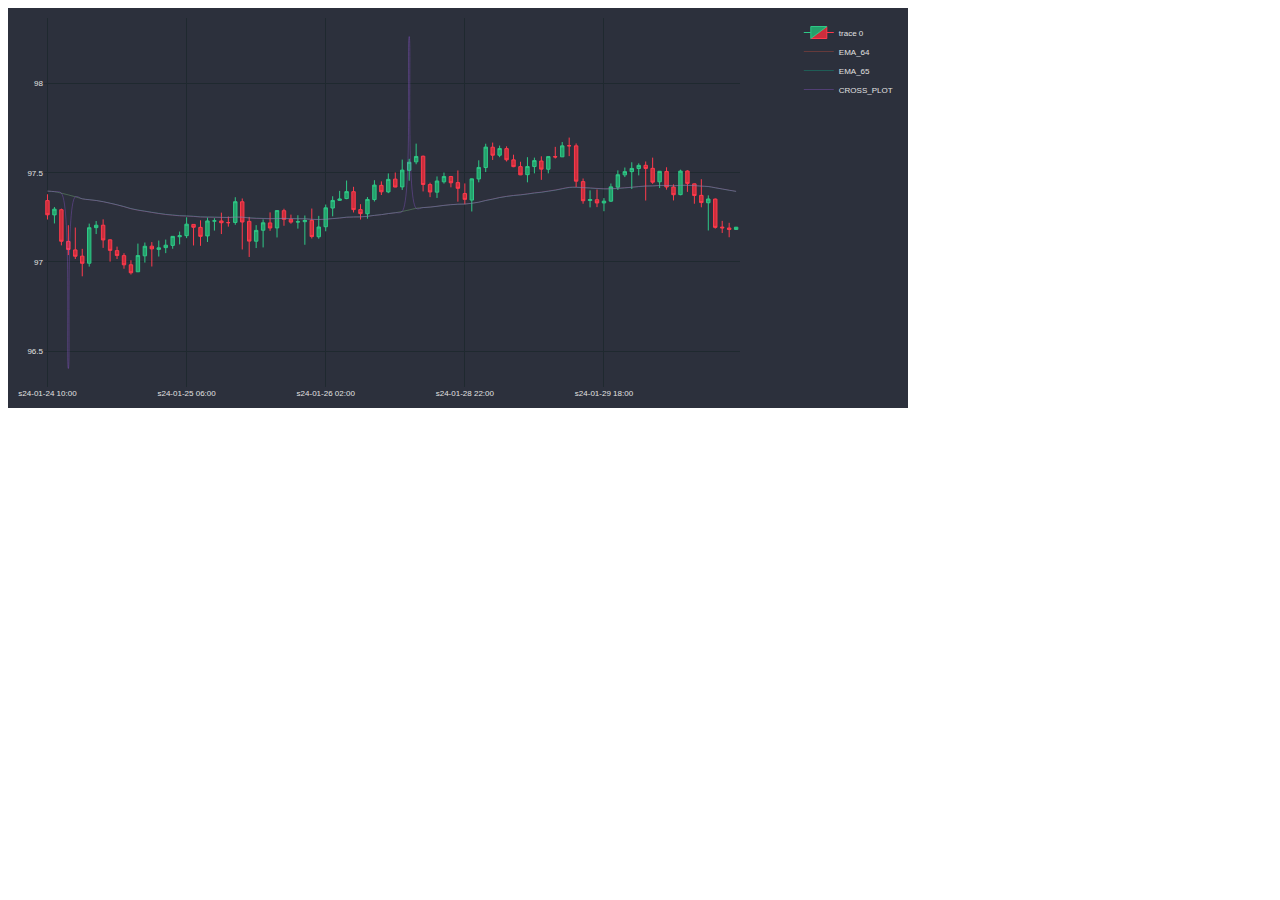
